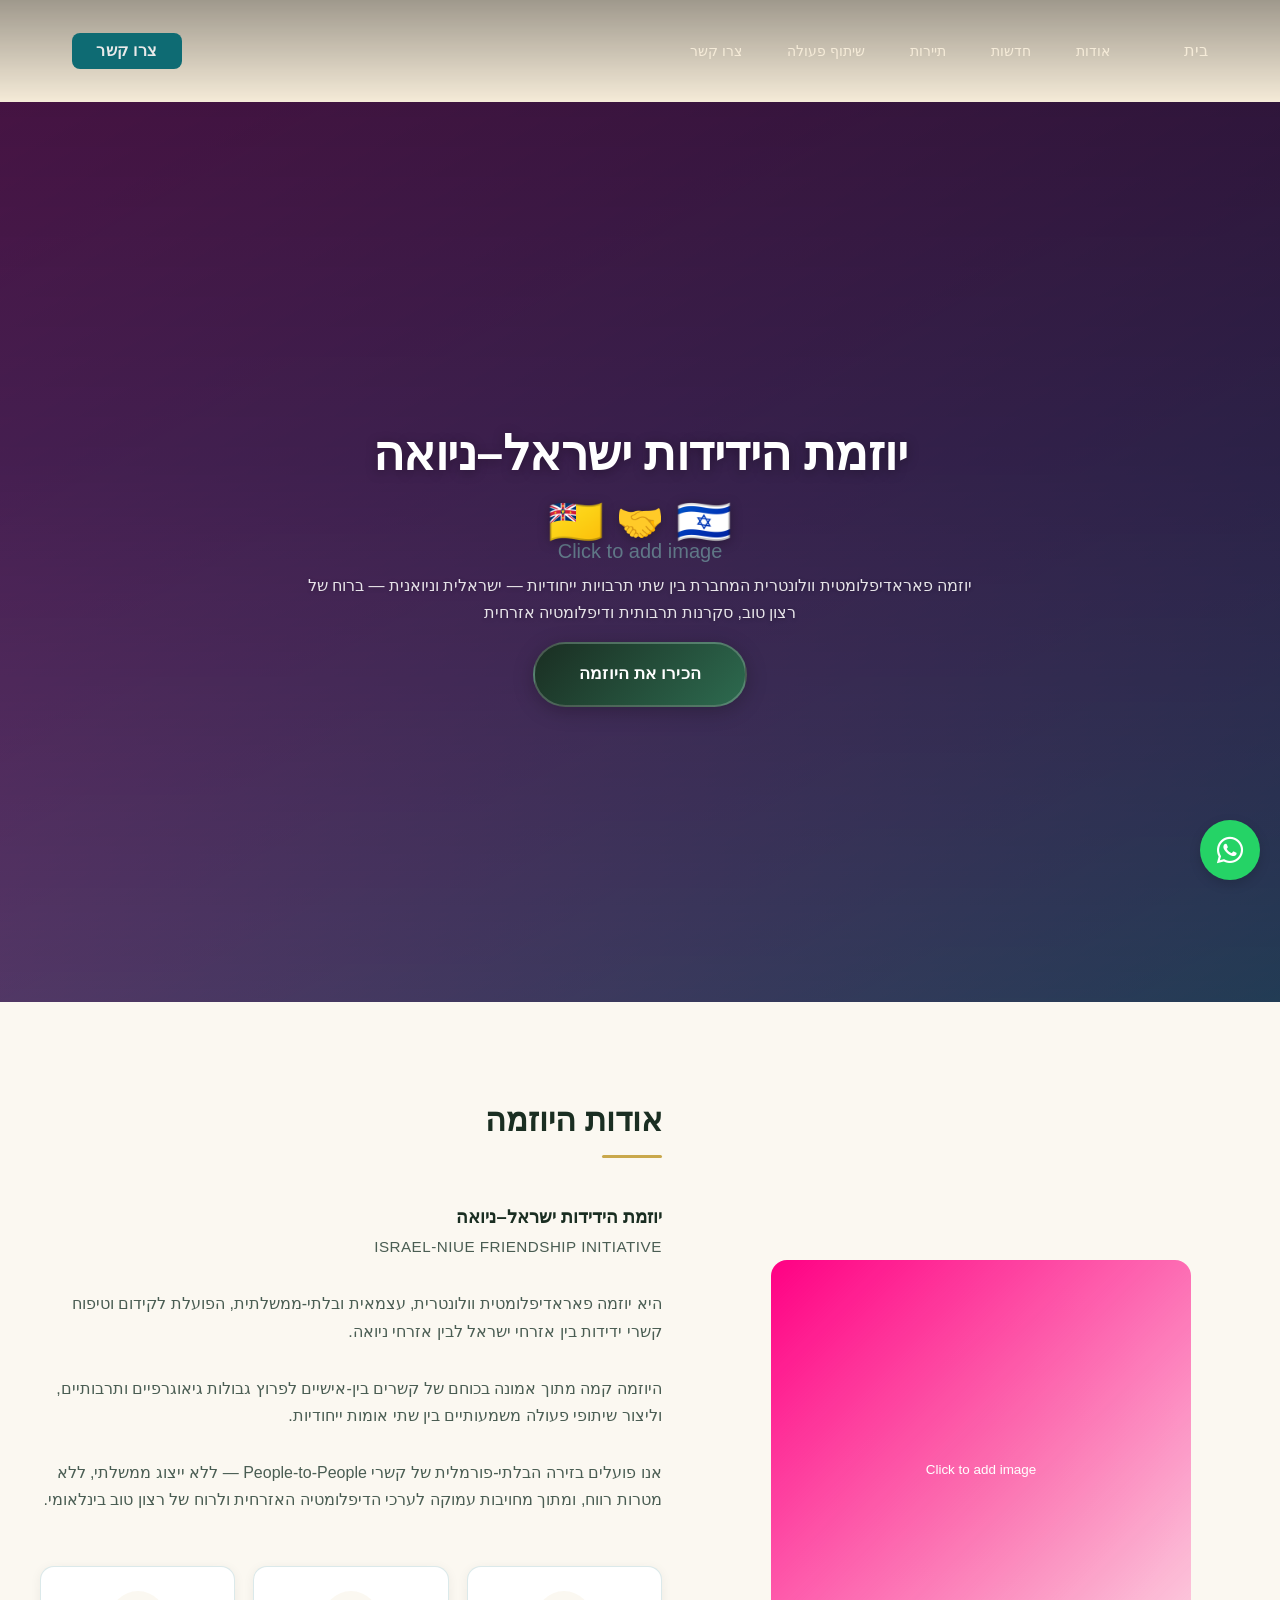
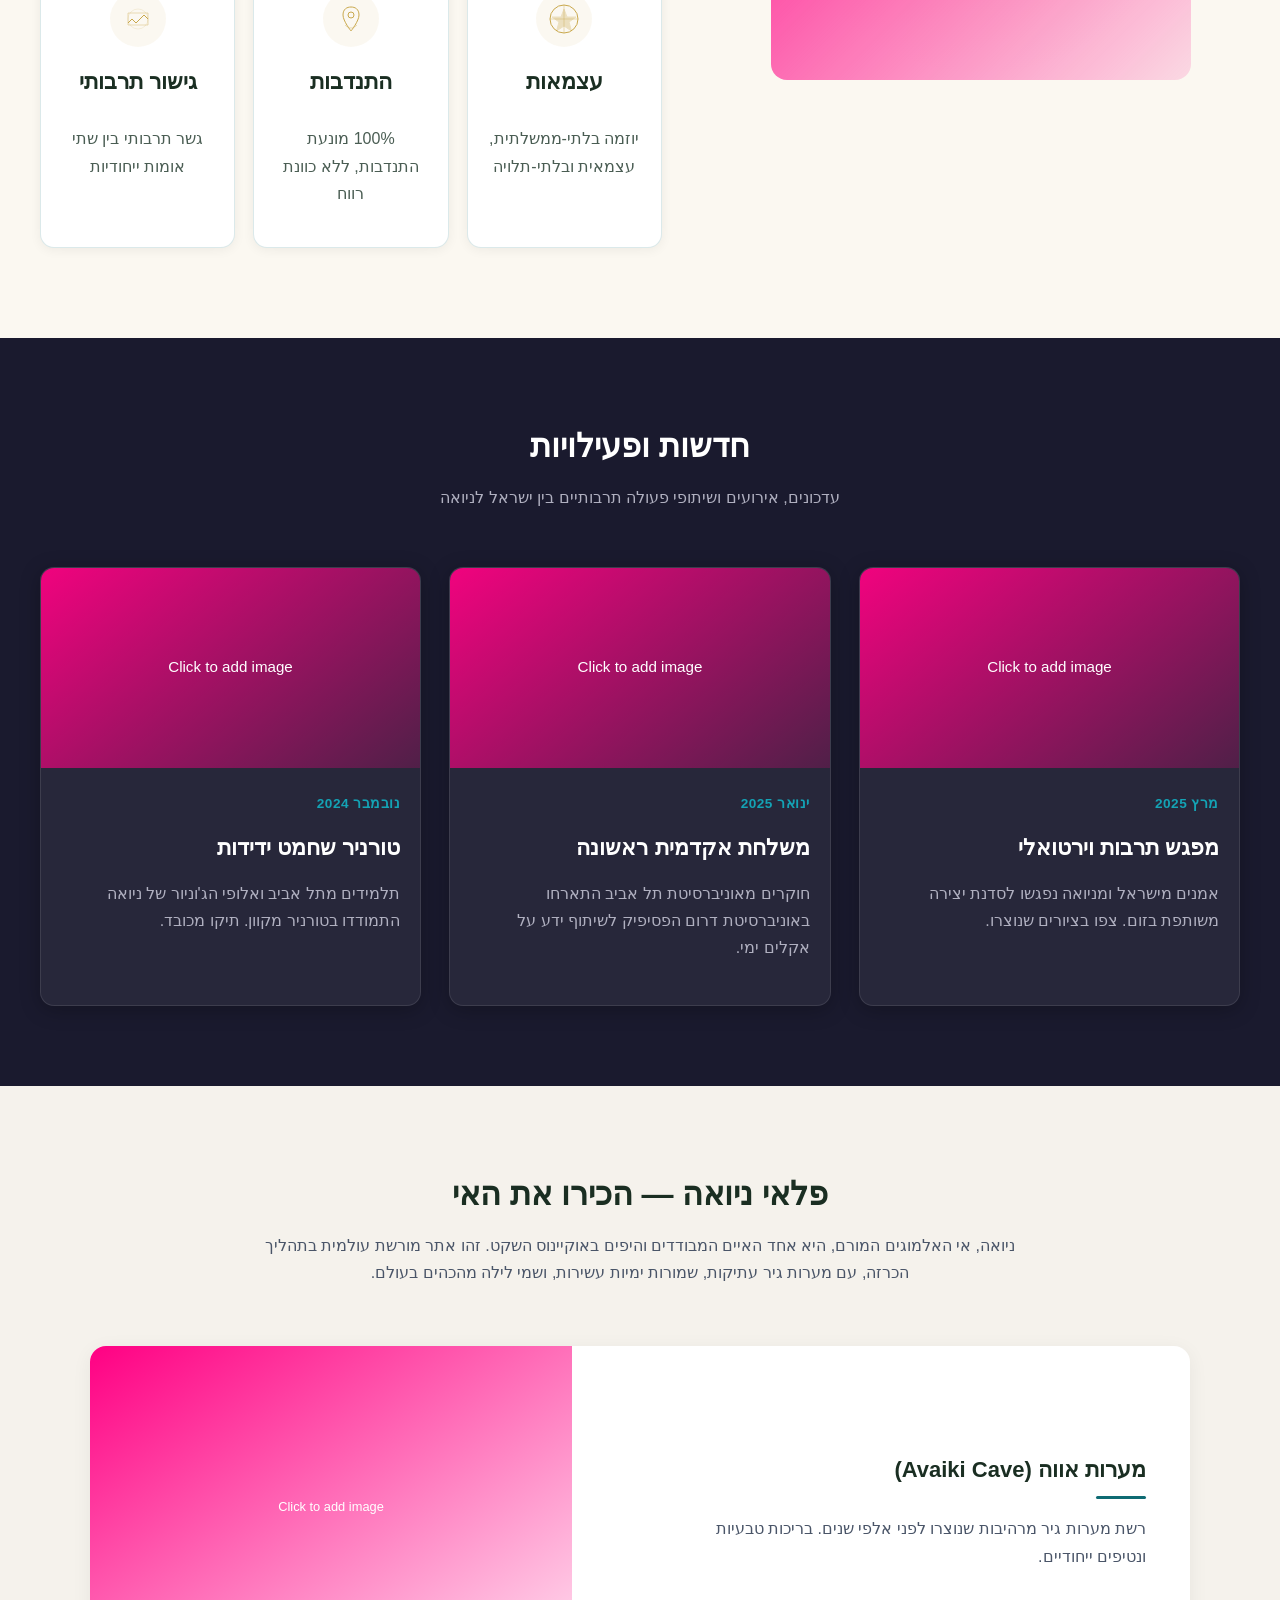
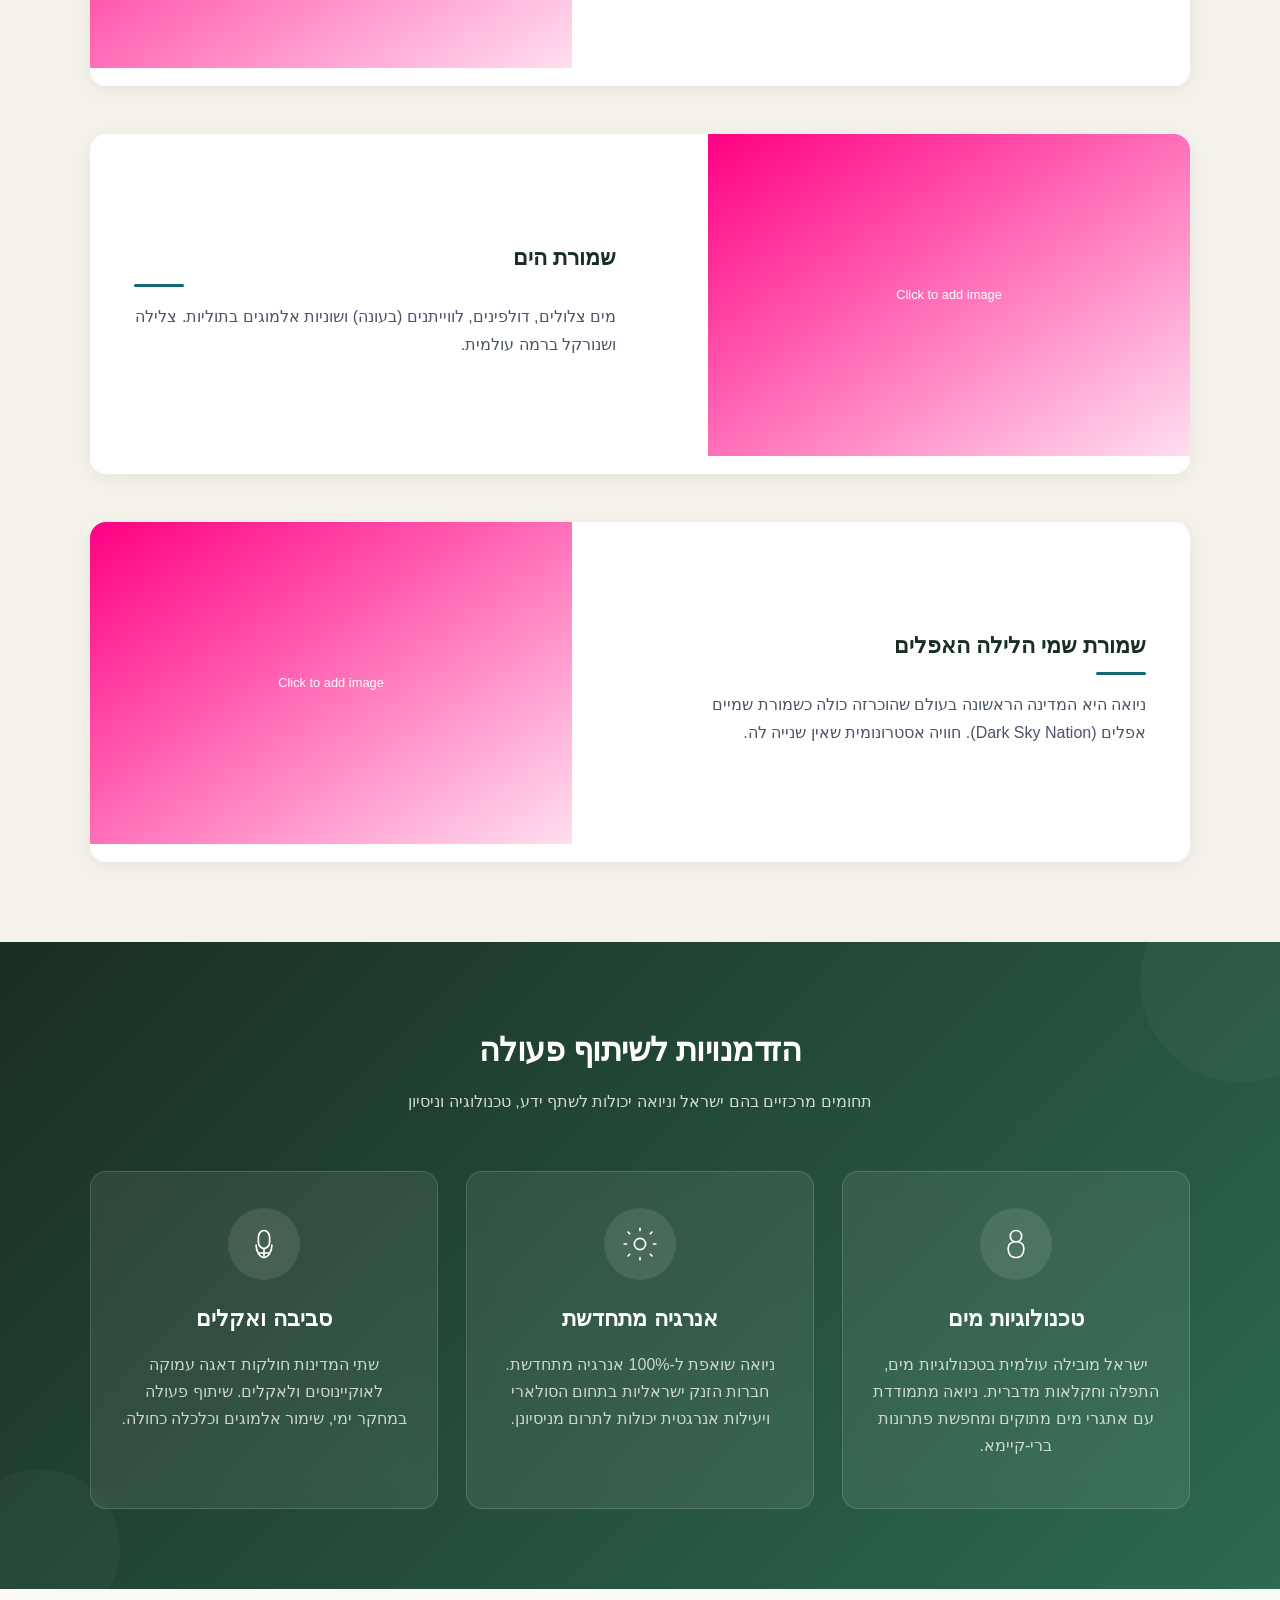
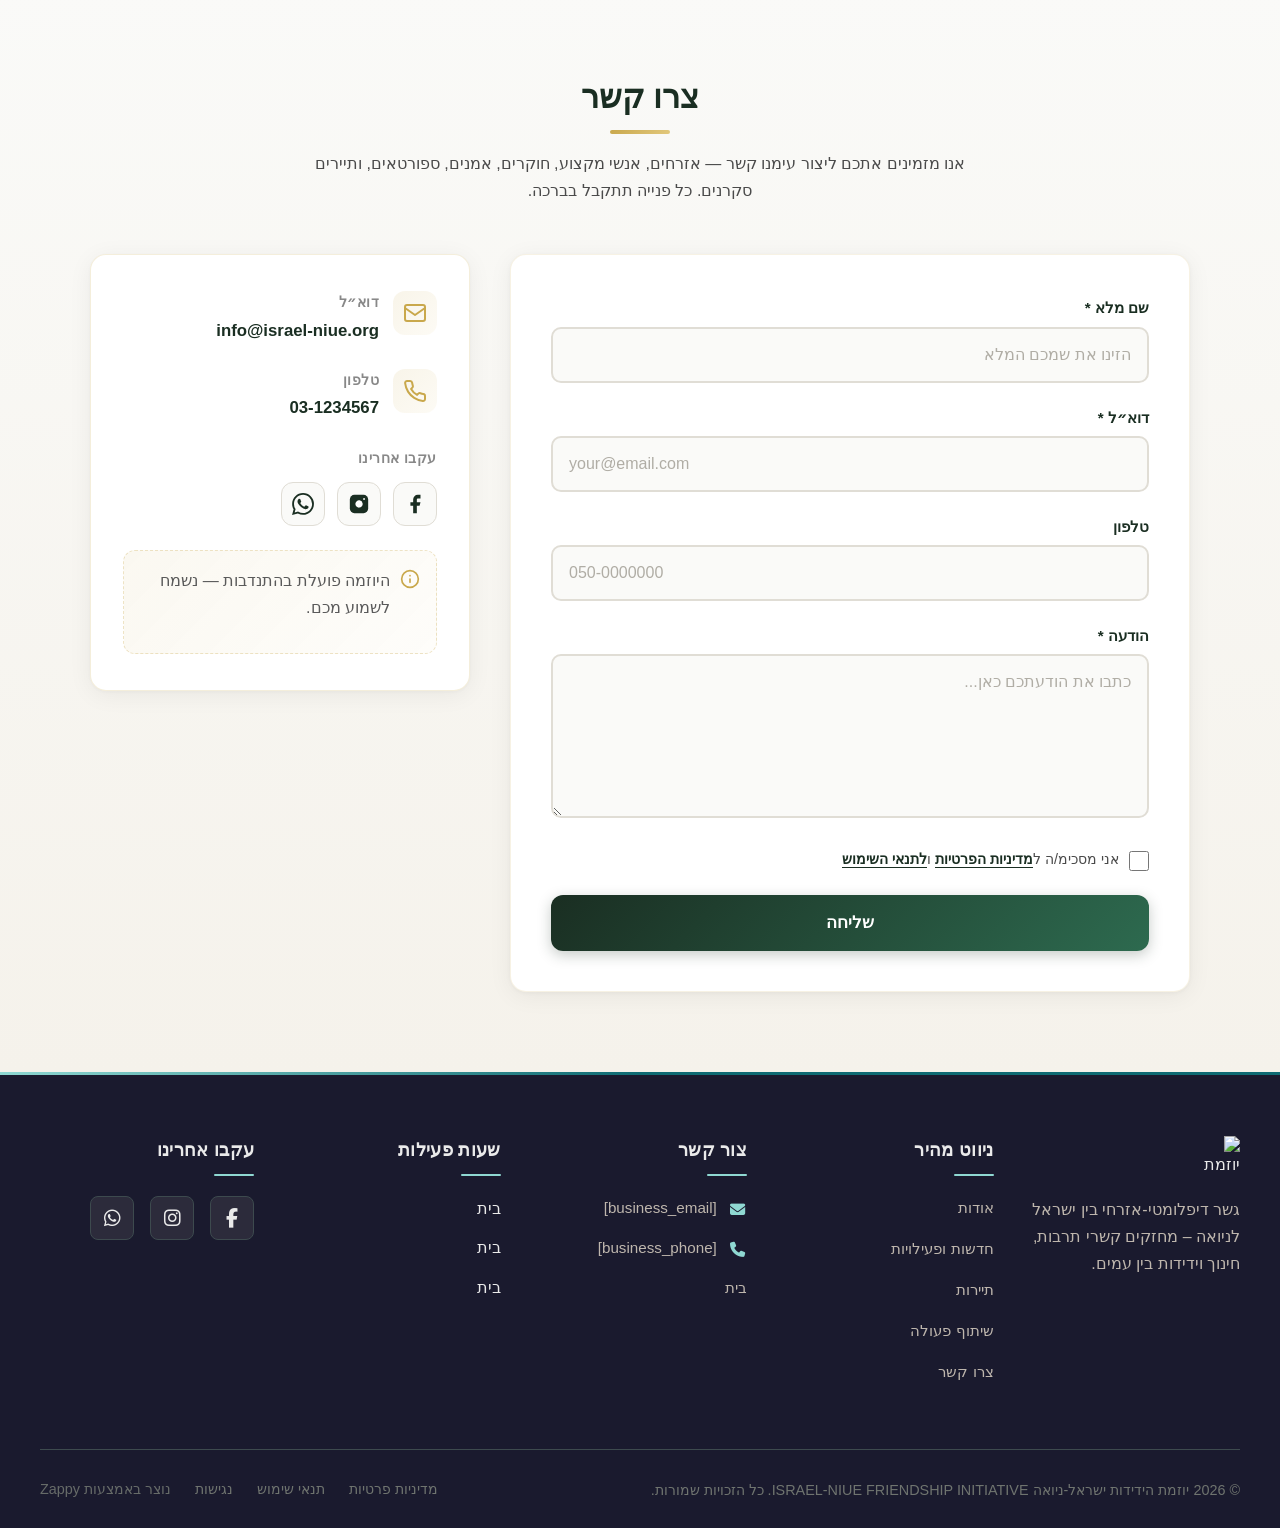
==== public/index.html @ adc6f29a "Background sync: Progressive GitHub Sync" ====
<!doctype html><html dir="rtl" lang="he"><head><meta charset="UTF-8"><meta content="width=device-width,initial-scale=1" name="viewport"><meta content="index, follow" name="robots"><title>גלו את ניואה — יוזמת הידידות ישראל-ניואה ISRAEL-NIUE FRIENDSHIP INITIATIVE</title><meta content="הצטרפו למסע דיפלומטיה אזרחית פורץ דרך בין ישראל לניואה. קידום תיירות, תרבות, מחקר ובריאות בשיתוף קהילות. בואו ליצור גשרים חדשים של רצון טוב בינלאומי." name="description"><meta content="יוזמת ידידות ישראל ניואה, ניואה, דיפלומטיה עירונית קשרי חוץ עיריות ישראל, תיירות ניואה מידע לישראלים, קשרי תרבות ישראל מדינות פסיפיק" name="keywords"><link href="/assets/favicon.ico" rel="icon" type="image/x-icon"><link href="/assets/favicon-16x16.png" rel="icon" type="image/png" sizes="16x16"><link href="/assets/favicon-32x32.png" rel="icon" type="image/png" sizes="32x32"><link href="/assets/favicon-48x48.png" rel="icon" type="image/png" sizes="48x48"><link href="/assets/favicon-192x192.png" rel="icon" type="image/png" sizes="192x192"><link href="/assets/favicon-512x512.png" rel="icon" type="image/png" sizes="512x512"><link href="/assets/apple-touch-icon.png" rel="apple-touch-icon"><script>!function(){"use strict";var t="2f32474f-686b-487b-827e-fd6b4339d1c4",e="https://api.zappy5.com/api/analytics/track",a=18e5,n=2592e6,o=!0,i=!0,r=!0;var s=function(){var e="zappy_visitor_"+t,a=null;try{if(a=localStorage.getItem(e)){var o=JSON.parse(a),i=Date.now();if(i-o.created<n)return o.lastSeen=i,localStorage.setItem(e,JSON.stringify(o)),o.id}}catch(t){console.warn("Zappy Analytics: LocalStorage not available")}var r="zv_"+Date.now()+"_"+Math.random().toString(36).substr(2,9);try{localStorage.setItem(e,JSON.stringify({id:r,created:Date.now(),lastSeen:Date.now()}))}catch(t){}return r}(),c=function(){var e="zappy_session_"+t,n=null;try{if(n=sessionStorage.getItem(e)){var o=JSON.parse(n),i=Date.now();if(i-o.timestamp<a)return o.timestamp=i,sessionStorage.setItem(e,JSON.stringify(o)),o.id}}catch(t){console.warn("Zappy Analytics: SessionStorage not available")}var r="zs_"+Date.now()+"_"+Math.random().toString(36).substr(2,9);try{sessionStorage.setItem(e,JSON.stringify({id:r,timestamp:Date.now()}))}catch(t){}return r}();function l(a,n){n=n||{};var o={website_id:t,event_type:a,page_path:window.location.pathname,referrer:document.referrer||"direct",visitor_id:s,session_id:c,metadata:n};if(navigator.sendBeacon){var i=new Blob([JSON.stringify(o)],{type:"application/json"});navigator.sendBeacon(e,i)}else fetch(e,{method:"POST",headers:{"Content-Type":"application/json"},body:JSON.stringify(o),keepalive:!0}).catch(function(t){console.warn("Zappy Analytics: Failed to track event",t)})}o&&l("pageview",{title:document.title,url:window.location.href}),i&&document.addEventListener("click",function(t){var e=t.target;if("BUTTON"===e.tagName||e.closest("button")){var a="BUTTON"===e.tagName?e:e.closest("button");l("click",{element:"button",text:a.textContent.trim().substring(0,100),id:a.id||null,class:a.className||null})}else if("A"===e.tagName||e.closest("a")){var n="A"===e.tagName?e:e.closest("a");l("navigation",{element:"link",text:n.textContent.trim().substring(0,100),href:n.href,external:n.hostname!==window.location.hostname})}},!0),r&&document.addEventListener("submit",function(t){var e=t.target;l("form_submit",{form_id:e.id||null,form_name:e.name||null,form_action:e.action||null,form_method:e.method||"GET"})},!0);var d=Date.now();window.addEventListener("beforeunload",function(){l("page_unload",{time_on_page:Math.floor((Date.now()-d)/1e3),page_path:window.location.pathname})}),window.zappyAnalytics={track:l,getVisitorId:function(){return s},getSessionId:function(){return c}}}()</script><script>!function(){"use strict";if(!window.zappyFireMarketingEvent){var t={begin_checkout:"checkout_started",purchase:"checkout_complete",add_to_cart:"add_to_cart",view_product:"view_product"},e={whatsapp_click:{ga4:"contact",meta:"Contact",gtm:"whatsapp_click",ecom:!1},phone_click:{ga4:"contact",meta:"Contact",gtm:"phone_click",ecom:!1},contact_form_submitted:{ga4:"generate_lead",meta:"Lead",gtm:"contact_form_submitted",ecom:!1},checkout_started:{ga4:"begin_checkout",meta:"InitiateCheckout",gtm:"begin_checkout",ecom:!0},checkout_complete:{ga4:"purchase",meta:"Purchase",gtm:"purchase",ecom:!0},product_inquiry:{ga4:"generate_lead",meta:"Lead",gtm:"product_inquiry",ecom:!1},add_to_cart:{ga4:"add_to_cart",meta:"AddToCart",gtm:"add_to_cart",ecom:!0},view_product:{ga4:"view_item",meta:"ViewContent",gtm:"view_item",ecom:!0}};window.zappyFireMarketingEvent=function(r,o,u){try{u=u||{};var p=t[r]||r,d=e[p];if(!d)return;if((o=o||{}).pagePath||o.page_path||(o.pagePath=a()),"checkout_complete"===p){var l=String(o.orderId||o.order_id||o.transaction_id||"");if(l&&function(t){if(!t)return!1;try{return"1"===sessionStorage.getItem(i(t))}catch(t){return!1}}(l))return;l&&function(t){if(t)try{sessionStorage.setItem(i(t),"1")}catch(t){}}(l)}if(!u.skipFirstParty)try{window.zappyAnalytics&&"function"==typeof window.zappyAnalytics.track&&window.zappyAnalytics.track(p,o)}catch(t){}try{if(window.dataLayer=window.dataLayer||[],d.ecom){var _=c(p,o),m={};_.transaction_id&&(m.transaction_id=_.transaction_id),null!=_.value&&(m.value=_.value),_.currency&&(m.currency=_.currency),_.items&&(m.items=_.items),window.dataLayer.push({event:d.gtm,ecommerce:m}),"checkout_complete"!==p&&"checkout_started"!==p||window.dataLayer.push({event:p,ecommerce:m})}else{var s={event:d.gtm};for(var h in o)Object.prototype.hasOwnProperty.call(o,h)&&(s[h]=o[h]);window.dataLayer.push(s)}}catch(t){}try{"function"==typeof window.gtag&&window.gtag("event",d.ga4,c(p,o))}catch(t){}try{"function"==typeof window.fbq&&window.fbq("track",d.meta,function(t,e){for(var r=n(e=e||{}),a=parseFloat(null!=e.value?e.value:null!=e.total?e.total:0)||0,c=String(e.currency||"USD").toUpperCase(),i=[],o=0,u=0;u<r.length;u++)r[u].item_id&&i.push(r[u].item_id),o+=r[u].quantity||1;if("checkout_complete"===t)return{value:a,currency:c,content_ids:i.length?i:void 0,content_type:"product",num_items:o||void 0,order_id:String(e.order_id||e.orderId||e.transaction_id||e.orderNumber||"")||void 0};if("checkout_started"===t)return{value:a,currency:c,content_ids:i.length?i:void 0,content_type:"product",num_items:o||parseInt(null!=e.itemCount?e.itemCount:0,10)||void 0};if("add_to_cart"===t){var p=String(e.productId||e.product_id||i[0]||"");return{value:a||(r[0]?r[0].price*r[0].quantity:0),currency:c,content_ids:p?[p]:i.length?i:void 0,content_type:"product",content_name:e.productName||e.product_name||r[0]&&r[0].item_name,num_items:parseInt(null!=e.quantity?e.quantity:o||1,10)||1}}if("view_product"===t){var d=String(e.productId||e.product_id||i[0]||"");return{value:a||parseFloat(null!=e.price?e.price:0)||0,currency:c,content_ids:d?[d]:i.length?i:void 0,content_type:"product",content_name:e.productName||e.product_name||r[0]&&r[0].item_name}}return"whatsapp_click"===t||"phone_click"===t?{content_name:"whatsapp_click"===t?"WhatsApp":"Phone",content_category:"contact"}:"contact_form_submitted"===t||"product_inquiry"===t?{content_name:"product_inquiry"===t?"Product inquiry":"Contact form",content_category:e.productName||e.product_name||void 0}:e}(p,o))}catch(t){}}catch(t){}};var r=Object.create(null);document.addEventListener("click",function(t){try{var e=t.target;if(!e)return;var r=u(e,".whatsapp-float, a.whatsapp-float, [data-zappy-whatsapp]"),n=function(t){for(var e=t;e&&e!==document;){if("A"===e.tagName)return e;e=e.parentElement}return null}(e),c=n&&n.href||"";if(r||n&&function(t){if(!t)return!1;var e=String(t).toLowerCase();return-1!==e.indexOf("wa.me/")||-1!==e.indexOf("api.whatsapp.com")||-1!==e.indexOf("whatsapp.com/send")||0===e.indexOf("whatsapp:")}(c)){if(!o("wa:"+c)){var i=r?"float":"link";window.zappyFireMarketingEvent("whatsapp_click",{source:i,href:c||null,pagePath:a()})}return}var p=u(e,".phone-header-btn, .nav-phone-btn, .call-btn, [data-zappy-phone]"),d="";if(n&&n.href&&0===String(n.href).toLowerCase().indexOf("tel:")?d=n.href:p&&p.href&&0===String(p.href).toLowerCase().indexOf("tel:")&&(d=p.href),p||d){var l="";return d&&(l=String(d).replace(/^tel:/i,"").trim()),void(o("tel:"+(l||p&&p.id||"btn"))||window.zappyFireMarketingEvent("phone_click",{source:p?"button":"link",phone:l||null,href:d||null,pagePath:a()}))}}catch(t){}},!0)}function a(){try{if(window.ZAPPY_CONFIG&&window.ZAPPY_CONFIG.currentPagePath)return window.ZAPPY_CONFIG.currentPagePath}catch(t){}try{return window.location.pathname||"/"}catch(t){return"/"}}function n(t){var e=(t=t||{}).items||t.cartItems||t.cart_items||t.lineItems||[];Array.isArray(e)||(e=[]);for(var r=[],a=0;a<e.length;a++){var n=e[a];if(n&&"object"==typeof n){var c=String(n.item_id||n.productId||n.product_id||n.id||"").trim(),i=String(n.item_name||n.productName||n.product_name||n.name||"").trim(),o=parseFloat(null!=n.price?n.price:null!=n.unitPrice?n.unitPrice:0)||0,u=Math.max(1,parseInt(null!=n.quantity?n.quantity:null!=n.qty?n.qty:1,10)||1);(c||i)&&r.push({item_id:c||i,item_name:i||c,price:o,quantity:u})}}return r}function c(t,e){var r=n(e=e||{}),c=parseFloat(null!=e.value?e.value:null!=e.total?e.total:0)||0,i=String(e.currency||"USD").toUpperCase();if("checkout_complete"===t)return{transaction_id:String(e.transaction_id||e.orderId||e.order_id||e.orderNumber||"")||void 0,value:c,currency:i,items:r};if("checkout_started"===t)return{value:c,currency:i,items:r};if("add_to_cart"===t){var o=r.length?r:[{item_id:String(e.productId||e.product_id||""),item_name:String(e.productName||e.product_name||""),price:parseFloat(null!=e.value?e.value:null!=e.price?e.price:0)||0,quantity:parseInt(null!=e.quantity?e.quantity:1,10)||1}].filter(function(t){return t.item_id||t.item_name});return{value:c||(o[0]?o[0].price*o[0].quantity:0),currency:i,items:o}}if("view_product"===t){var u=r.length?r:[{item_id:String(e.productId||e.product_id||""),item_name:String(e.productName||e.product_name||""),price:parseFloat(null!=e.price?e.price:null!=e.value?e.value:0)||0,quantity:1}].filter(function(t){return t.item_id||t.item_name});return{currency:i,value:c||(u[0]?u[0].price:0),items:u}}return"whatsapp_click"===t||"phone_click"===t?{method:"whatsapp_click"===t?"whatsapp":"phone",page_path:e.pagePath||a()}:"contact_form_submitted"===t||"product_inquiry"===t?{page_path:e.pagePath||a()}:e}function i(t){return"zappy_purchase_fired_"+String(t||"")}function o(t){var e=Date.now();return!!(r[t]&&e-r[t]<800)||(r[t]=e,!1)}function u(t,e){return t&&t.closest?t.closest(e):null}}()</script><meta content="גלו את ניואה — יוזמת הידידות ישראל-ניואה ISRAEL-NIUE FRIENDSHIP INITIATIVE" property="og:title"><meta content="הצטרפו למסע דיפלומטיה אזרחית פורץ דרך בין ישראל לניואה. קידום תיירות, תרבות, מחקר ובריאות בשיתוף קהילות. בואו ליצור גשרים חדשים של רצון טוב בינלאומי." property="og:description"><meta content="summary_large_image" name="twitter:card"><meta content="גלו את ניואה — יוזמת הידידות ישראל-ניואה ISRAEL-NIUE FRIENDSHIP INITIATIVE" name="twitter:title"><meta content="הצטרפו למסע דיפלומטיה אזרחית פורץ דרך בין ישראל לניואה. קידום תיירות, תרבות, מחקר ובריאות בשיתוף קהילות. בואו ליצור גשרים חדשים של רצון טוב בינלאומי." name="twitter:description"><meta content="website" property="og:type"><meta content="he_IL" property="og:locale"><style>.skip-link{position:absolute;top:0;left:0;transform:translateY(-200%);padding:12px 18px;background:var(--bg-dark,#1a1a1a);color:var(--text-light,#fff);font-weight:600;border-radius:0 0 8px 0;z-index:10000}.skip-link:focus{transform:none;outline:2px solid var(--ring,#fff);outline-offset:2px}:focus-visible{outline:2px solid var(--ring,currentColor);outline-offset:3px}</style><link href="/assets/favicon.ico" rel="icon" type="image/x-icon"><link href="/assets/favicon-16x16.png" rel="icon" type="image/png" sizes="16x16"><link href="/assets/favicon-32x32.png" rel="icon" type="image/png" sizes="32x32"><link href="/assets/favicon-48x48.png" rel="icon" type="image/png" sizes="48x48"><link href="/assets/favicon-192x192.png" rel="icon" type="image/png" sizes="192x192"><link href="/assets/favicon-512x512.png" rel="icon" type="image/png" sizes="512x512"><link href="/assets/apple-touch-icon.png" rel="apple-touch-icon"><link href="https://cdn.jsdelivr.net/npm/vanilla-cookieconsent@3/dist/cookieconsent.css" rel="stylesheet"><style id="zappy-critical-above-fold-css">html{box-sizing:border-box;-webkit-text-size-adjust:100%}*,::after,::before{box-sizing:inherit}body{margin:0;min-width:320px;overflow-x:clip}img,svg,video{max-width:100%;height:auto}main{display:block}.container{width:min(100% - 32px,1200px);margin-inline:auto}.navbar,header .navbar,header[role=banner],nav.navbar{position:relative;z-index:1000;width:100%}.nav-container,.navbar .container{display:flex;align-items:center;justify-content:space-between;min-height:64px}.logo,.logo-link img{display:block;width:35px;height:35px;object-fit:contain}#navMenu,.nav-menu{list-style:none;margin:0;padding:0}#navMenu a,.nav-menu a,.navbar .nav-links a,.navbar a{color:inherit;text-decoration:none}#navMenu .sub-menu,.nav-menu .sub-menu,.navbar .sub-menu{display:none}.fa,.fa-brands,.fa-regular,.fa-solid,.fab,.far,.fas{display:inline-block;min-width:1em;text-align:center}html:not(#zappy-noop) .navbar:has(.nav-ecommerce-icons)>.phone-header-btn,html:not(#zappy-noop)[data-zappy-site-type=ecommerce] .phone-header-btn{display:none!important;visibility:hidden!important;width:0!important;height:0!important;pointer-events:none!important}.zappy-preview-empty-store-cta{display:none!important;visibility:hidden!important;height:0!important;max-height:0!important;overflow:hidden!important;margin:0!important;padding:0!important;border:0!important;box-shadow:none!important}.zappy-catalog-menu{background:var(--surface-color,var(--surface,linear-gradient(135deg,#f8f9fa 0,#fff 100%)));border-bottom:1px solid var(--border-color,#e5e7eb);padding:0;position:sticky;top:0;z-index:90}.zappy-catalog-menu.rtl,.zappy-catalog-menu[dir=rtl]{direction:rtl}.zappy-catalog-menu.ltr,.zappy-catalog-menu[dir=ltr]{direction:ltr}.catalog-menu-container{max-width:1440px;margin:0 auto;display:flex;align-items:center;gap:8px;padding:10px 24px;overflow:visible}.catalog-menu-categories,.catalog-menu-list{display:flex;align-items:center;gap:4px;flex-wrap:wrap;margin:0;padding:0;list-style:none}.catalog-menu-item{display:inline-flex;align-items:center;padding:8px 16px;font-size:14px;font-weight:500;color:var(--text-color,var(--text,#374151));text-decoration:none;border-radius:20px;white-space:nowrap}.catalog-menu-all{background:var(--primary-color,var(--primary,#111));color:var(--text-light,#fff)!important}.catalog-menu-parent{position:relative;display:inline-flex;align-items:center}.catalog-menu-trigger{display:inline-flex;align-items:center;gap:6px}.catalog-menu-chevron{flex-shrink:0}.catalog-menu-parent>.sub-menu{display:none!important;visibility:hidden!important;opacity:0!important;pointer-events:none!important}.hero-section,.index-hero-section,section[class*=hero]{position:relative;overflow:hidden}.hero-section,.index-hero-section{min-height:560px}section[data-hero-type*=fullscreen]{min-height:100vh}.hero-bg-image,.hero-bg-wrapper,section[class*=hero] [class*=hero-bg]{position:absolute;inset:0;width:100%;height:100%}.hero-bg-image img,.hero-bg-wrapper img,section[class*=hero] [data-hero-bg],section[class*=hero] img[data-hero-background=true]{width:100%!important;height:100%!important;object-fit:cover!important;display:block}.hero-content,section[class*=hero] .container{position:relative;z-index:2}@media(max-width:768px){:root{--header-height:72px;--total-header-height:72px;--zappy-mobile-menu-top:72px}html[data-zappy-site-type=ecommerce] body{padding-top:var(--total-header-height,72px)}html[data-zappy-site-type=ecommerce] body>.navbar:not(.zappy-catalog-menu),html[data-zappy-site-type=ecommerce] body>nav.navbar{position:fixed!important;top:0;left:0;right:0;z-index:100000;width:100%;margin-bottom:0}.zappy-catalog-menu{position:fixed;top:var(--header-height,72px);left:0;right:0;z-index:99999}.nav-container,.navbar .container{min-height:60px}#navMenu,.nav-menu{max-width:100vw;overflow-x:hidden}.hero-section,.index-hero-section,section[class*=hero],section[data-hero-type*=fullscreen]{min-height:100svh}.hero-bg-image,.hero-bg-wrapper,.hero-scrim{min-height:100svh}}:root{--zappy-header-stack-height:calc(var(--zappy-announcement-height, 40px) + var(--header-height, 72px))}body:has(.zappy-announcement-bar) .navbar:not(.zappy-catalog-menu):not(.mobile-search-panel),body:has(.zappy-announcement-bar) header.navbar,body:has(.zappy-announcement-bar) nav.navbar:not(.zappy-catalog-menu){top:var(--zappy-announcement-height,40px)!important}body:has(.zappy-announcement-bar) .index-hero-section,body:has(.zappy-announcement-bar) main>section[class*=hero]:first-of-type,body:has(.zappy-announcement-bar) section[data-hero-type^=fullscreen]{margin-top:calc(-1 * var(--zappy-header-stack-height))!important;padding-top:calc(var(--zappy-header-stack-height))!important}[data-zappy-content-align]{display:flex!important;flex-direction:column!important}[data-zappy-content-align^=top-]{justify-content:flex-start!important}[data-zappy-content-align^=center-],[data-zappy-content-align^=lower-],[data-zappy-content-align^=upper-]{justify-content:center!important}[data-zappy-content-align^=bottom-]{justify-content:flex-end!important}[data-zappy-content-align$="-left"],[data-zappy-content-align$="-mid-left"]{align-items:flex-start!important;text-align:start!important}[data-zappy-content-align$="-center"]{align-items:center!important;text-align:center!important}[data-zappy-content-align$="-mid-right"],[data-zappy-content-align$="-right"]{align-items:flex-end!important;text-align:end!important}[data-zappy-content-align] [data-zappy-align-target]{margin-left:auto;margin-right:auto}[data-zappy-content-align$="-center"] [data-zappy-align-target],[data-zappy-content-align$="-center"] [data-zappy-align-target]>*{text-align:center!important}</style><link href="/styles.css" rel="stylesheet"><script>window.ZAPPY_WEBSITE_ID="2f32474f-686b-487b-827e-fd6b4339d1c4",window.ZAPPY_API_BASE="https://api.zappy5.com"</script><style id="zappy-dropdown-submenu-styles">#navMenu li:has(.sub-menu),.nav-menu li:has(.sub-menu),.navbar li:has(.sub-menu),nav li:has(.sub-menu){position:relative}#navMenu .sub-menu,.nav-menu .sub-menu,.navbar .sub-menu,nav .sub-menu{display:block!important;position:absolute!important;top:100%;left:0;min-width:220px;border-radius:8px;box-shadow:0 8px 25px rgba(0,0,0,.15);padding:8px 0;opacity:0;visibility:hidden;transform:translateY(10px);transition:all .3s ease;z-index:1000;list-style:none;pointer-events:none}#navMenu li:hover>.sub-menu,.nav-menu li:hover>.sub-menu,.navbar li:hover>.sub-menu,nav li:hover>.sub-menu{opacity:1!important;visibility:visible!important;transform:translateY(0)!important;pointer-events:auto!important}.sub-menu li{list-style:none;margin:0;padding:0}.sub-menu a{display:block!important;padding:10px 16px!important;color:var(--text-dark,#333)!important;font-weight:500;text-decoration:none;white-space:nowrap;transition:background-color .2s}.sub-menu .zappy-nav-child>a{padding-left:28px!important;font-size:.9em!important;opacity:.85!important}[dir=rtl] .sub-menu .zappy-nav-child>a,html[lang=ar] .sub-menu .zappy-nav-child>a,html[lang=he] .sub-menu .zappy-nav-child>a{padding-left:10px!important;padding-right:28px!important}.sub-menu .zappy-nav-parent>a{font-weight:600!important}.sub-menu a:hover{background-color:#f5f5f5}[dir=rtl] .nav-menu .sub-menu,[dir=rtl] .navbar .sub-menu,[dir=rtl] nav .sub-menu,html[lang=ar] .nav-menu .sub-menu,html[lang=ar] .navbar .sub-menu,html[lang=ar] nav .sub-menu,html[lang=he] .nav-menu .sub-menu,html[lang=he] .navbar .sub-menu,html[lang=he] nav .sub-menu{left:auto!important;right:0!important}.sub-menu:empty,.sub-menu:not(:has(li)):not(:has(> a)),.sub-menu:not(:has(li:not(.zappy-hidden-menu-item))):not(:has(> a)){display:none!important;opacity:0!important;visibility:hidden!important;pointer-events:none!important}li:has(.menu-group-title):hover>.sub-menu{opacity:1!important;visibility:visible!important;transform:translateY(0)!important;pointer-events:auto!important}#navMenu>li>.menu-group-title,.nav-menu>li>.menu-group-title{display:inline-block;padding:.5rem 1rem;cursor:default;user-select:none}@media (max-width:768px){#navMenu .sub-menu,.nav-menu .sub-menu,.navbar .sub-menu,nav .sub-menu{position:static!important;transform:none!important;box-shadow:none!important;background:0 0!important;max-height:0;overflow:hidden;opacity:0;visibility:hidden;transition:max-height .3s ease,opacity .3s ease;padding:0!important;border-radius:0!important}#navMenu .sub-menu.mobile-expanded,.nav-menu .sub-menu.mobile-expanded,.navbar .sub-menu.mobile-expanded{max-height:none!important;overflow-y:visible!important;opacity:1!important;visibility:visible!important;padding:8px 0 8px 16px!important}[dir=rtl] .sub-menu.mobile-expanded,html[lang=he] .sub-menu.mobile-expanded{padding:8px 16px 8px 0!important}#navMenu li:hover>.sub-menu,.nav-menu li:hover>.sub-menu,.navbar li:hover>.sub-menu,nav li:hover>.sub-menu{opacity:0;visibility:hidden;pointer-events:none}#navMenu li>.sub-menu.mobile-expanded,.nav-menu li>.sub-menu.mobile-expanded,.navbar li>.sub-menu.mobile-expanded,nav li>.sub-menu.mobile-expanded{opacity:1!important;visibility:visible!important;pointer-events:auto!important}#navMenu li:has(.sub-menu),.nav-menu li:has(.sub-menu),.navbar li:has(.sub-menu),nav li:has(.sub-menu){display:flex!important;flex-wrap:wrap!important;align-items:center!important;position:relative!important;min-height:44px!important}#navMenu li:has(.sub-menu)>a,.nav-menu li:has(.sub-menu)>a,.navbar li:has(.sub-menu)>a,nav li:has(.sub-menu)>a{flex:1!important;min-width:0!important}#navMenu li:has(.sub-menu)>.menu-group-title,.nav-menu li:has(.sub-menu)>.menu-group-title,.navbar li:has(.sub-menu)>.menu-group-title,nav li:has(.sub-menu)>.menu-group-title{flex:1!important;min-width:0!important;display:flex!important;align-items:center!important;padding:12px 16px!important;min-height:44px!important;line-height:1.4!important;font-weight:600!important;box-sizing:border-box!important}#navMenu li:has(.sub-menu)>.sub-menu,.nav-menu li:has(.sub-menu)>.sub-menu,.navbar li:has(.sub-menu)>.sub-menu,nav li:has(.sub-menu)>.sub-menu{flex-basis:100%!important;width:100%!important}#navMenu li:has(.sub-menu)>a [class*=arrow],#navMenu li:has(.sub-menu)>a [class*=chevron],.nav-menu li:has(.sub-menu)>a .fa-angle-down,.nav-menu li:has(.sub-menu)>a .fa-chevron-down,.nav-menu li:has(.sub-menu)>a [class*=arrow],.nav-menu li:has(.sub-menu)>a [class*=chevron],nav li:has(.sub-menu)>a [class*=arrow],nav li:has(.sub-menu)>a [class*=chevron]{display:none!important;visibility:hidden!important}.mobile-submenu-toggle{display:flex!important;align-items:center!important;justify-content:center!important;width:44px!important;height:auto!important;background:0 0!important;border:none!important;cursor:pointer!important;color:var(--text-light)!important;position:static!important;flex-shrink:0!important;align-self:stretch!important;z-index:2!important;padding:0!important;margin:0!important}.mobile-submenu-toggle::after{content:''!important;width:0!important;height:0!important;border-left:6px solid transparent!important;border-right:6px solid transparent!important;border-top:7px solid currentColor!important;transition:transform .3s ease!important}.mobile-submenu-toggle.expanded::after{transform:rotate(180deg)!important}.sub-menu a{padding:10px 0!important;display:block!important;color:var(--text-light)!important;white-space:normal!important}.sub-menu .zappy-nav-child>a{padding-left:28px!important;font-size:.9em!important;opacity:.85!important}[dir=rtl] .sub-menu .zappy-nav-child>a,html[lang=ar] .sub-menu .zappy-nav-child>a,html[lang=he] .sub-menu .zappy-nav-child>a{padding-left:0!important;padding-right:28px!important}.sub-menu .zappy-nav-parent>a{font-weight:600!important}#navMenu.active,.nav-menu.active{max-width:100vw!important;overflow-x:hidden!important;box-sizing:border-box!important}.navbar .sub-menu li a,.zappy-products-dropdown .sub-menu a,nav.navbar .sub-menu li a{color:var(--text-light)!important}}@media (min-width:769px){.mobile-submenu-toggle{display:none!important}}</style><style id="zappy-widget-visibility">html[dir=rtl] .whatsapp-float{right:20px!important;left:auto!important}html:not([dir]) .whatsapp-float,html[dir=ltr] .whatsapp-float{left:20px!important;right:auto!important}html[dir=rtl] #mic-access-tool-general-button,html[dir=rtl] #mic-init-access-tool #mic-access-tool-general-button,html[dir=rtl] #mic-init-access-tool .mic-access-tool-general-button,html[dir=rtl] ._access-icon,html[dir=rtl] .mic-access-tool-general-button{left:20px!important;right:auto!important}html:not([dir]) #mic-access-tool-general-button,html:not([dir]) #mic-init-access-tool #mic-access-tool-general-button,html:not([dir]) #mic-init-access-tool .mic-access-tool-general-button,html:not([dir]) ._access-icon,html:not([dir]) .mic-access-tool-general-button,html[dir=ltr] #mic-access-tool-general-button,html[dir=ltr] #mic-init-access-tool #mic-access-tool-general-button,html[dir=ltr] #mic-init-access-tool .mic-access-tool-general-button,html[dir=ltr] ._access-icon,html[dir=ltr] .mic-access-tool-general-button{right:20px!important;left:auto!important}@media (max-width:768px){.whatsapp-float{display:flex!important}}@media (min-width:769px){.whatsapp-float{display:flex!important}}@media (max-width:768px){#mic-access-tool-general-button,#mic-init-access-tool #mic-access-tool-general-button,#mic-init-access-tool .mic-access-tool-general-button,._access-icon,.mic-access-tool-general-button{display:flex!important;visibility:visible!important;opacity:1!important;pointer-events:auto!important}#mic-access-tool-box.opened-mic-access-tool,#mic-init-access-tool #mic-access-tool-box.opened-mic-access-tool,.mic-access-tool-box.opened-mic-access-tool{visibility:visible!important;opacity:1!important;pointer-events:auto!important}}@media (min-width:769px){#mic-access-tool-general-button,#mic-init-access-tool #mic-access-tool-general-button,#mic-init-access-tool .mic-access-tool-general-button,._access-icon,.mic-access-tool-general-button{display:flex!important;visibility:visible!important;opacity:1!important;pointer-events:auto!important}#mic-access-tool-box.opened-mic-access-tool,#mic-init-access-tool #mic-access-tool-box.opened-mic-access-tool,.mic-access-tool-box.opened-mic-access-tool{visibility:visible!important;opacity:1!important;pointer-events:auto!important}}</style></head><body><a href="#main" class="skip-link">דלג לתוכן הראשי</a><nav class="navbar" dir="rtl"><button class="mobile-toggle" aria-label="Menu" id="mobileToggle"><svg fill="none" viewBox="0 0 24 24" height="24" width="24" class="hamburger-icon" style="display:block !important"><path d="M3 12h18M3 6h18M3 18h18" stroke-width="2" stroke="currentColor" stroke-linecap="round"></path></svg> <svg fill="none" viewBox="0 0 24 24" height="24" width="24" class="close-icon" style="display:none !important"><path d="M18 6L6 18M6 6l12 12" stroke-width="2" stroke="currentColor" stroke-linecap="round"></path></svg></button> <button class="phone-header-btn" aria-label="Call" data-phone="[business_phone]"><svg fill="currentColor" viewBox="0 0 24 24" height="20" width="20"><path d="M22 16.92v3a2 2 0 0 1-2.18 2 19.79 19.79 0 0 1-8.63-3.07 19.5 19.5 0 0 1-6-6 19.79 19.79 0 0 1-3.07-8.67A2 2 0 0 1 4.11 2h3a2 2 0 0 1 2 1.72 12.84 12.84 0 0 0 .7 2.81 2 2 0 0 1-.45 2.11L8.09 9.91a16 16 0 0 0 6 6l1.27-1.27a2 2 0 0 1 2.11-.45 12.84 12.84 0 0 0 2.81.7A2 2 0 0 1 22 16.92z"></path></svg></button><div class="nav-container"><div class="nav-right-group"><div class="nav-brand"><a href="/" class="logo-link">בית</a></div><ul class="nav-menu" id="navMenu"><li><a href="#about">אודות</a></li><li><a href="#news">חדשות</a></li><li><a href="#tourism">תיירות</a></li><li><a href="#business">שיתוף פעולה</a></li><li><a href="#contact">צרו קשר</a></li></ul></div><div class="nav-cta-container"><a href="#contact" class="nav-cta-btn">צרו קשר</a></div></div></nav><script>window.addEventListener("load",function(){const e=document.querySelector(".navbar, nav, header");if(!e)return void console.log("[Navbar] Navbar element not found");let t=document.getElementById("mobileToggle")||document.querySelector(".mobile-toggle")||document.querySelector(".hamburger")||document.querySelector(".hamburger-menu")||document.querySelector(".menu-toggle")||document.querySelector(".burger-menu")||document.querySelector('[aria-label="Menu"]')||document.querySelector('[aria-label="תפריט"]');const o=document.querySelector(".phone-header-btn"),n=window.getComputedStyle(e);let r=n.backgroundColor;if(console.log("[Navbar] Initial navbar background:",r),"transparent"===r||"rgba(0, 0, 0, 0)"===r||r.startsWith("rgba")&&r.includes(", 0)")){const e=n.backgroundImage;if(e&&"none"!==e)console.log("[Navbar] Navbar has background image/gradient, using dark text"),r="rgb(240, 240, 240)";else{const e=window.getComputedStyle(document.body).backgroundColor;console.log("[Navbar] Navbar transparent, using body background:",e),r=e}}const a=r.match(/\d+/g);if(a&&a.length>=3){const e=(.299*parseInt(a[0])+.587*parseInt(a[1])+.114*parseInt(a[2]))/255;console.log("[Navbar] Mobile button colors preserved from Claude CSS (luminance:",e.toFixed(2)+")");const n=document.createElement("style");n.id="zappy-mobile-nav-fix";document.documentElement.lang;document.documentElement.dir,n.textContent='\n        /* Hide mobile buttons on desktop, show only on mobile */\n        @media (min-width: 769px) {\n          .mobile-toggle,\n          .phone-header-btn {\n            display: none !important;\n          }\n        }\n        \n        /* Show and position mobile buttons correctly on mobile */\n        @media (max-width: 768px) {\n          .navbar,\n          nav.navbar {\n            min-height: 70px !important;\n          }\n\n          .mobile-toggle,\n          .phone-header-btn {\n            position: absolute !important;\n            top: 0 !important;\n            bottom: 0 !important;\n            margin-top: auto !important;\n            margin-bottom: auto !important;\n            transform: none !important;\n            z-index: 1001 !important;\n            display: flex !important;\n            align-items: center !important;\n            justify-content: center !important;\n            width: 36px !important;\n            height: 36px !important;\n            border-radius: 50% !important;\n            border: none !important;\n            cursor: pointer !important;\n            padding: 6px !important;\n            background: none !important;\n            color: var(--nav-text, var(--text-light)) !important;\n            touch-action: manipulation !important;\n            -webkit-tap-highlight-color: transparent !important;\n          }\n\n          html[data-zappy-site-type="ecommerce"] .phone-header-btn,\n          body[data-zappy-site-type="ecommerce"] .phone-header-btn,\n          html[data-zappy-site-type="ecommerce"] header .phone-header-btn,\n          html[data-zappy-site-type="ecommerce"] nav .phone-header-btn {\n            display: none !important;\n            visibility: hidden !important;\n            width: 0 !important;\n            height: 0 !important;\n            min-width: 0 !important;\n            overflow: hidden !important;\n          }\n          \n          /* LTR positioning (default): hamburger LEFT, phone RIGHT */\n          html:not([dir="rtl"]):not([lang="he"]):not([lang="ar"]) .mobile-toggle,\n          html[dir="ltr"] .mobile-toggle {\n            left: 12px !important;\n            right: auto !important;\n          }\n          html:not([dir="rtl"]):not([lang="he"]):not([lang="ar"]) .phone-header-btn,\n          html[dir="ltr"] .phone-header-btn {\n            right: 12px !important;\n            left: auto !important;\n          }\n          \n          /* RTL positioning: hamburger RIGHT, phone LEFT */\n          html[dir="rtl"] .mobile-toggle,\n          html[lang="he"] .mobile-toggle,\n          html[lang="ar"] .mobile-toggle {\n            right: 12px !important;\n            left: auto !important;\n          }\n          html[dir="rtl"] .phone-header-btn,\n          html[lang="he"] .phone-header-btn,\n          html[lang="ar"] .phone-header-btn {\n            left: 12px !important;\n            right: auto !important;\n          }\n          \n          /* CRITICAL: Ensure nav-container has min-height on mobile */\n          /* All children are positioned absolutely/fixed on mobile, so height:auto collapses to 0 */\n          .nav-container {\n            min-height: 70px !important;\n            position: relative !important;\n          }\n          \n          /* Ensure SVG icons are properly sized and inherit color */\n          .mobile-toggle svg,\n          .phone-header-btn svg {\n            width: 24px !important;\n            height: 24px !important;\n            /* Don\'t force display - let JavaScript control hamburger/close toggle */\n          }\n          \n          /* Reset nav-cta-container on mobile - remove desktop box-shadow/padding */\n          /* that creates a visible ghost box when CTA button is hidden */\n          .nav-cta-container {\n            box-shadow: none !important;\n            padding: 0 !important;\n          }\n          \n          /* Hide nav-cta-container entirely on mobile when there\'s no lang-switcher */\n          /* (only the CTA button is inside, and it\'s hidden on mobile) */\n          .nav-cta-container:not(:has(.lang-switcher)) {\n            display: none !important;\n          }\n          \n          /* CRITICAL: Prevent hero image fade gradient from bleeding over headline text */\n          /* The .image-fade-gradient has bottom: -30px (extends below parent) */\n          /* On mobile stacked layout, this overlaps the h1 text below the image */\n          .hero-image-column {\n            overflow: hidden !important;\n          }\n          .image-fade-gradient {\n            bottom: 0 !important;\n          }\n          \n          /* Hide desktop language switcher on mobile - hamburger menu handles it */\n          /* High specificity to override stored CSS */\n          .lang-switcher,\n          .nav-cta-container .lang-switcher,\n          .nav-container .lang-switcher,\n          .navbar .lang-switcher,\n          .navbar .nav-cta-container .lang-switcher {\n            display: none !important;\n          }\n        }\n      ';const r=document.getElementById("zappy-mobile-nav-fix");r&&r.remove(),document.head.appendChild(n),console.log("[Navbar] Critical CSS injected for mobile nav positioning");const i=window.innerWidth<=768;if(t){const e=t.querySelector(".hamburger-icon"),o=t.querySelector(".close-icon");e&&(e.style.setProperty("width","24px","important"),e.style.setProperty("height","24px","important"),e.style.setProperty("display","block","important")),o&&(o.style.setProperty("width","24px","important"),o.style.setProperty("height","24px","important"),o.style.setProperty("display","none","important")),i?(t.style.setProperty("position","absolute","important"),t.style.setProperty("top","0","important"),t.style.setProperty("bottom","0","important"),t.style.setProperty("margin-top","auto","important"),t.style.setProperty("margin-bottom","auto","important"),t.style.setProperty("transform","none","important"),t.style.setProperty("z-index","1001","important"),t.style.removeProperty("left"),t.style.removeProperty("right"),console.log("[Navbar] Mobile toggle positioning applied (mobile viewport)")):(t.style.removeProperty("position"),t.style.removeProperty("top"),t.style.removeProperty("transform"),t.style.removeProperty("z-index"),t.style.removeProperty("left"),t.style.removeProperty("right"),console.log("[Navbar] Desktop viewport - cleared mobile toggle inline positioning"))}if(o){const e=o.querySelector("svg");e&&(e.style.width="24px",e.style.height="24px",e.setAttribute("width","24"),e.setAttribute("height","24")),i?(o.style.setProperty("position","absolute","important"),o.style.setProperty("top","0","important"),o.style.setProperty("bottom","0","important"),o.style.setProperty("margin-top","auto","important"),o.style.setProperty("margin-bottom","auto","important"),o.style.setProperty("transform","none","important"),o.style.setProperty("z-index","1001","important"),o.style.removeProperty("left"),o.style.removeProperty("right"),console.log("[Navbar] Phone button positioning applied (mobile viewport)")):(o.style.removeProperty("position"),o.style.removeProperty("top"),o.style.removeProperty("transform"),o.style.removeProperty("z-index"),o.style.removeProperty("left"),o.style.removeProperty("right"),console.log("[Navbar] Desktop viewport - cleared phone button inline positioning"))}}else console.log("[Navbar] Could not parse background color:",r);t=document.getElementById("mobileToggle")||document.querySelector(".mobile-toggle")||document.querySelector(".hamburger")||document.querySelector(".hamburger-menu")||document.querySelector(".menu-toggle")||document.querySelector(".burger-menu")||document.querySelector('[aria-label="Menu"]')||document.querySelector('[aria-label="תפריט"]');const i=document.getElementById("navMenu")||document.querySelector(".nav-menu")||document.querySelector(".nav-links")||document.querySelector("nav ul:not(.submenu)");if(!t||!i)return void console.log("[Navbar] Mobile toggle or menu not found:",{toggle:!!t,menu:!!i});i.id||(i.id="navMenu"),console.log("[Navbar] Initializing mobile menu...");const l=t.cloneNode(!0);t.parentNode.replaceChild(l,t);var s=0;function p(e){var t=Date.now();t-s<300||(s=t,function(e){e.preventDefault(),e.stopPropagation();const t=l.querySelector(".hamburger-icon"),o=l.querySelector(".close-icon");i.classList.contains("active")?(i.classList.remove("active"),t&&t.style.setProperty("display","block","important"),o&&o.style.setProperty("display","none","important"),document.body.style.overflow="",document.body.classList.remove("menu-open"),console.log("[Navbar] Menu closed")):(i.classList.add("active"),t&&t.style.setProperty("display","none","important"),o&&o.style.setProperty("display","block","important"),document.body.style.overflow="hidden",document.body.classList.add("menu-open"),console.log("[Navbar] Menu opened"))}(e))}l.addEventListener("click",p),l.addEventListener("touchend",p),document.addEventListener("keydown",function(e){if(("Escape"===e.key||"Esc"===e.key)&&i.classList.contains("active")){const e=l.querySelector(".hamburger-icon"),t=l.querySelector(".close-icon");i.classList.remove("active"),e&&e.style.setProperty("display","block","important"),t&&t.style.setProperty("display","none","important"),document.body.style.overflow="",document.body.classList.remove("menu-open"),console.log("[Navbar] Menu closed (Escape)")}}),i.querySelectorAll("a").forEach(function(e){e.addEventListener("click",function(){if("#"===this.getAttribute("href"))return;const e=l.querySelector(".hamburger-icon"),t=l.querySelector(".close-icon");i.classList.remove("active"),e&&e.style.setProperty("display","block","important"),t&&t.style.setProperty("display","none","important"),document.body.style.overflow="",document.body.classList.remove("menu-open"),console.log("[Navbar] Menu closed (link clicked)")})});var m=i.querySelectorAll(".dropdown-toggle");m.forEach(function(e){e.addEventListener("click",function(e){e.preventDefault(),e.stopPropagation();var t=this.closest(".nav-dropdown");t&&(t.parentNode.querySelectorAll(".nav-dropdown.open").forEach(function(e){e!==t&&e.classList.remove("open")}),t.classList.toggle("open"),console.log("[Navbar] Dropdown toggled:",t.classList.contains("open")?"open":"closed"))})}),document.addEventListener("click",function(e){e.target.closest(".nav-dropdown")||document.querySelectorAll(".nav-dropdown.open").forEach(function(e){e.classList.remove("open")})}),console.log("[Navbar] Dropdown handlers initialized for "+m.length+" dropdowns"),o&&o.addEventListener("click",function(){const e=document.querySelectorAll('a[href^="tel:"]'),t=e.length>0?e[0].getAttribute("href").replace("tel:",""):"[business_phone]";window.location.href="tel:"+t,console.log("[Navbar] Phone button clicked")}),console.log("[Navbar] Mobile menu initialized successfully")})</script><main id="main"></main><section class="hero-friendship" dir="rtl"><div class="hero-friendship__bg" data-context="Panoramic view of Niue island nature: dramatic coral cliffs rising from crystal-clear turquoise ocean, lush green tropical vegetation, white waves crashing against limestone rocks under bright blue sky with scattered clouds" data-placeholder="hero-niue-nature"><img alt="נוף טבעי של האי ניואה - צוקי אלמוגים ואוקיינוס כחול" class="hero-friendship__img" decoding="async" src="data:image/svg+xml,%3Csvg xmlns=%27http://www.w3.org/2000/svg%27 width=%271920%27 height=%271080%27%3E%3Cdefs%3E%3ClinearGradient id=%27grad%27 x1=%270%25%27 y1=%270%25%27 x2=%27100%25%27 y2=%27100%25%27%3E%3Cstop offset=%270%25%27 style=%27stop-color:%23FF0083;stop-opacity:1%27 /%3E%3Cstop offset=%27100%25%27 style=%27stop-color:%23FF008320;stop-opacity:1%27 /%3E%3C/linearGradient%3E%3C/defs%3E%3Crect width=%27100%25%27 height=%27100%25%27 fill=%27url(%23grad)%27/%3E%3Ctext x=%2750%25%27 y=%2750%25%27 font-family=%27Arial, sans-serif%27 font-size=%2724%27 fill=%27white%27 text-anchor=%27middle%27 dy=%27.3em%27 font-weight=%27500%27%3EClick%20to%20add%20image%3C/text%3E%3C/svg%3E"></div><div class="hero-friendship__overlay"></div><div class="hero-friendship__content"><h1 class="hero-friendship__title">יוזמת הידידות ישראל–ניואה</h1><div class="hero-friendship__flags" aria-hidden="true"><span class="hero-friendship__flag">🇮🇱</span> <span class="hero-friendship__handshake">🤝</span> <span class="hero-friendship__flag">🇳🇺</span></div><p class="hero-friendship__subtitle">יוזמה פאראדיפלומטית וולונטרית המחברת בין שתי תרבויות ייחודיות — ישראלית וניואנית — ברוח של רצון טוב, סקרנות תרבותית ודיפלומטיה אזרחית</p><a href="#about" class="hero-friendship__cta" aria-label="הכירו את היוזמה - גלול למידע נוסף" role="button">הכירו את היוזמה</a></div></section><section class="about-section" aria-labelledby="about-heading" id="about"><div class="about-container"><div class="about-grid"><div class="about-visual" aria-hidden="true"><div class="compass-illustration"><img alt="איור מצפן המחבר בין ישראל לניואה" class="compass-image" decoding="async" src="data:image/svg+xml,%3Csvg xmlns=%27http://www.w3.org/2000/svg%27 width=%27500%27 height=%27500%27%3E%3Cdefs%3E%3ClinearGradient id=%27grad%27 x1=%270%25%27 y1=%270%25%27 x2=%27100%25%27 y2=%27100%25%27%3E%3Cstop offset=%270%25%27 style=%27stop-color:%23FF0083;stop-opacity:1%27 /%3E%3Cstop offset=%27100%25%27 style=%27stop-color:%23FF008320;stop-opacity:1%27 /%3E%3C/linearGradient%3E%3C/defs%3E%3Crect width=%27100%25%27 height=%27100%25%27 fill=%27url(%23grad)%27/%3E%3Ctext x=%2750%25%27 y=%2750%25%27 font-family=%27Arial, sans-serif%27 font-size=%2716%27 fill=%27white%27 text-anchor=%27middle%27 dy=%27.3em%27 font-weight=%27500%27%3EClick%20to%20add%20image%3C/text%3E%3C/svg%3E" data-context="Decorative compass rose illustration with dotted lines connecting Israel and Niue on a stylized world map, diplomatic and elegant style, navy blue and gold accents on cream background" data-placeholder="about-compass-map" fetchpriority="low" loading="lazy"></div></div><div class="about-content"><h2 class="about-title" id="about-heading">אודות היוזמה</h2><div class="about-text-wrapper"><p class="about-text"><span class="about-initiative-name">יוזמת הידידות ישראל–ניואה<br><span class="about-initiative-name-en">ISRAEL-NIUE FRIENDSHIP INITIATIVE</span></span></p><p class="about-text">היא יוזמה פאראדיפלומטית וולונטרית, עצמאית ובלתי-ממשלתית, הפועלת לקידום וטיפוח קשרי ידידות בין אזרחי ישראל לבין אזרחי ניואה.</p><p class="about-text">היוזמה קמה מתוך אמונה בכוחם של קשרים בין-אישיים לפרוץ גבולות גיאוגרפיים ותרבותיים, וליצור שיתופי פעולה משמעותיים בין שתי אומות ייחודיות.</p><p class="about-text">אנו פועלים בזירה הבלתי-פורמלית של קשרי People-to-People — ללא ייצוג ממשלתי, ללא מטרות רווח, ומתוך מחויבות עמוקה לערכי הדיפלומטיה האזרחית ולרוח של רצון טוב בינלאומי.</p></div><div class="about-cards"><div class="about-card"><div class="about-card-icon" aria-hidden="true"><svg fill="none" viewBox="0 0 64 64" height="48" width="48" stroke="currentColor" stroke-width="2"><circle cx="32" cy="32" r="28"></circle><path d="M32 4v56M4 32h56" stroke-width="1.5" opacity="0.5"></path><polygon fill="currentColor" opacity="0.3" points="32,12 38,28 56,28 42,38 47,56 32,46 17,56 22,38 8,28 26,28"></polygon></svg></div><h3 class="about-card-title">עצמאות</h3><p class="about-card-desc">יוזמה בלתי-ממשלתית, עצמאית ובלתי-תלויה</p></div><div class="about-card"><div class="about-card-icon" aria-hidden="true"><svg fill="none" viewBox="0 0 64 64" height="48" width="48" stroke="currentColor" stroke-width="2"><path d="M32 8c-8 0-16 4-16 16 0 12 16 32 16 32s16-20 16-32c0-12-8-16-16-16z"></path><circle cx="32" cy="24" r="6"></circle><path d="M20 44c4 4 8 6 12 6s8-2 12-6" stroke-width="1.5" opacity="0.5"></path></svg></div><h3 class="about-card-title">התנדבות</h3><p class="about-card-desc">100% מונעת התנדבות, ללא כוונת רווח</p></div><div class="about-card"><div class="about-card-icon" aria-hidden="true"><svg fill="none" viewBox="0 0 64 64" height="48" width="48" stroke="currentColor" stroke-width="2"><path d="M12 40l8-8 8 8 16-16 8 8"></path><path d="M12 20h40v24H12z" stroke-width="1.5" opacity="0.5"></path><circle cx="32" cy="32" r="20" stroke-width="1" opacity="0.3"></circle></svg></div><h3 class="about-card-title">גישור תרבותי</h3><p class="about-card-desc">גשר תרבותי בין שתי אומות ייחודיות</p></div></div></div></div></div></section><section class="news-section" aria-labelledby="news-heading" id="news"><div class="news-container"><div class="news-header"><h2 class="news-title" id="news-heading">חדשות ופעילויות</h2><p class="news-subtitle">עדכונים, אירועים ושיתופי פעולה תרבותיים בין ישראל לניואה</p></div><div class="news-grid"><article class="news-card"><div class="news-card-image-wrapper"><img alt="מפגש תרבות וירטואלי בין אמנים מישראל ומניואה" class="news-card-image" decoding="async" src="data:image/svg+xml,%3Csvg xmlns=%27http://www.w3.org/2000/svg%27 width=%27400%27 height=%27300%27%3E%3Cdefs%3E%3ClinearGradient id=%27grad%27 x1=%270%25%27 y1=%270%25%27 x2=%27100%25%27 y2=%27100%25%27%3E%3Cstop offset=%270%25%27 style=%27stop-color:%23FF0083;stop-opacity:1%27 /%3E%3Cstop offset=%27100%25%27 style=%27stop-color:%23FF008320;stop-opacity:1%27 /%3E%3C/linearGradient%3E%3C/defs%3E%3Crect width=%27100%25%27 height=%27100%25%27 fill=%27url(%23grad)%27/%3E%3Ctext x=%2750%25%27 y=%2750%25%27 font-family=%27Arial, sans-serif%27 font-size=%2716%27 fill=%27white%27 text-anchor=%27middle%27 dy=%27.3em%27 font-weight=%27500%27%3EClick%20to%20add%20image%3C/text%3E%3C/svg%3E" data-context="Virtual cultural meeting between Israeli and Niuean artists on Zoom, with paintings displayed on screen, vibrant creative atmosphere" data-placeholder="news-virtual-meet" fetchpriority="low" loading="lazy"></div><div class="news-card-body"><span class="news-card-date">מרץ 2025</span><h3 class="news-card-title">מפגש תרבות וירטואלי</h3><p class="news-card-description">אמנים מישראל ומניואה נפגשו לסדנת יצירה משותפת בזום. צפו בציורים שנוצרו.</p></div></article><article class="news-card"><div class="news-card-image-wrapper"><img alt="משלחת אקדמית ראשונה מישראל באוניברסיטת דרום הפסיפיק" class="news-card-image" decoding="async" src="data:image/svg+xml,%3Csvg xmlns=%27http://www.w3.org/2000/svg%27 width=%27400%27 height=%27300%27%3E%3Cdefs%3E%3ClinearGradient id=%27grad%27 x1=%270%25%27 y1=%270%25%27 x2=%27100%25%27 y2=%27100%25%27%3E%3Cstop offset=%270%25%27 style=%27stop-color:%23FF0083;stop-opacity:1%27 /%3E%3Cstop offset=%27100%25%27 style=%27stop-color:%23FF008320;stop-opacity:1%27 /%3E%3C/linearGradient%3E%3C/defs%3E%3Crect width=%27100%25%27 height=%27100%25%27 fill=%27url(%23grad)%27/%3E%3Ctext x=%2750%25%27 y=%2750%25%27 font-family=%27Arial, sans-serif%27 font-size=%2716%27 fill=%27white%27 text-anchor=%27middle%27 dy=%27.3em%27 font-weight=%27500%27%3EClick%20to%20add%20image%3C/text%3E%3C/svg%3E" data-context="Academic delegation from Tel Aviv University visiting University of the South Pacific, researchers discussing marine climate knowledge, tropical campus setting" data-placeholder="news-academic-delegation" fetchpriority="low" loading="lazy"></div><div class="news-card-body"><span class="news-card-date">ינואר 2025</span><h3 class="news-card-title">משלחת אקדמית ראשונה</h3><p class="news-card-description">חוקרים מאוניברסיטת תל אביב התארחו באוניברסיטת דרום הפסיפיק לשיתוף ידע על אקלים ימי.</p></div></article><article class="news-card"><div class="news-card-image-wrapper"><img alt="טורניר שחמט ידידות מקוון בין תלמידים מישראל ומניואה" class="news-card-image" decoding="async" src="data:image/svg+xml,%3Csvg xmlns=%27http://www.w3.org/2000/svg%27 width=%27400%27 height=%27300%27%3E%3Cdefs%3E%3ClinearGradient id=%27grad%27 x1=%270%25%27 y1=%270%25%27 x2=%27100%25%27 y2=%27100%25%27%3E%3Cstop offset=%270%25%27 style=%27stop-color:%23FF0083;stop-opacity:1%27 /%3E%3Cstop offset=%27100%25%27 style=%27stop-color:%23FF008320;stop-opacity:1%27 /%3E%3C/linearGradient%3E%3C/defs%3E%3Crect width=%27100%25%27 height=%27100%25%27 fill=%27url(%23grad)%27/%3E%3Ctext x=%2750%25%27 y=%2750%25%27 font-family=%27Arial, sans-serif%27 font-size=%2716%27 fill=%27white%27 text-anchor=%27middle%27 dy=%27.3em%27 font-weight=%27500%27%3EClick%20to%20add%20image%3C/text%3E%3C/svg%3E" data-context="Online chess tournament between Tel Aviv students and Niue junior champions, split screen showing players concentrating, chess pieces on digital board" data-placeholder="news-chess-tournament" fetchpriority="low" loading="lazy"></div><div class="news-card-body"><span class="news-card-date">נובמבר 2024</span><h3 class="news-card-title">טורניר שחמט ידידות</h3><p class="news-card-description">תלמידים מתל אביב ואלופי הג'וניור של ניואה התמודדו בטורניר מקוון. תיקו מכובד.</p></div></article></div></div></section><section class="tourism-section" aria-labelledby="tourism-heading" id="tourism"><div class="tourism-container"><div class="tourism-header"><h2 class="tourism-title" id="tourism-heading">פלאי ניואה — הכירו את האי</h2><p class="tourism-subtitle">ניואה, אי האלמוגים המורם, היא אחד האיים המבודדים והיפים באוקיינוס השקט. זהו אתר מורשת עולמית בתהליך הכרזה, עם מערות גיר עתיקות, שמורות ימיות עשירות, ושמי לילה מהכהים בעולם.</p></div><div class="tourism-rows"><article class="tourism-row"><div class="tourism-text"><h3 class="tourism-row-title">מערות אווה (Avaiki Cave)</h3><p class="tourism-row-desc">רשת מערות גיר מרהיבות שנוצרו לפני אלפי שנים. בריכות טבעיות ונטיפים ייחודיים.</p></div><div class="tourism-image-wrapper"><img alt="מערות אווה בניואה - מערות גיר עם בריכות טבעיות" class="tourism-image" decoding="async" src="data:image/svg+xml,%3Csvg xmlns=%27http://www.w3.org/2000/svg%27 width=%27600%27 height=%27400%27%3E%3Cdefs%3E%3ClinearGradient id=%27grad%27 x1=%270%25%27 y1=%270%25%27 x2=%27100%25%27 y2=%27100%25%27%3E%3Cstop offset=%270%25%27 style=%27stop-color:%23FF0083;stop-opacity:1%27 /%3E%3Cstop offset=%27100%25%27 style=%27stop-color:%23FF008320;stop-opacity:1%27 /%3E%3C/linearGradient%3E%3C/defs%3E%3Crect width=%27100%25%27 height=%27100%25%27 fill=%27url(%23grad)%27/%3E%3Ctext x=%2750%25%27 y=%2750%25%27 font-family=%27Arial, sans-serif%27 font-size=%2716%27 fill=%27white%27 text-anchor=%27middle%27 dy=%27.3em%27 font-weight=%27500%27%3EClick%20to%20add%20image%3C/text%3E%3C/svg%3E" data-context="Niue Avaiki Cave limestone formations with natural pools and stalactites, turquoise water, ancient rock textures, tropical vegetation entrance, soft natural light filtering through cave opening" data-placeholder="tourism-avaiki-cave" fetchpriority="low" loading="lazy"></div></article><article class="tourism-row tourism-row--reverse"><div class="tourism-text"><h3 class="tourism-row-title">שמורת הים</h3><p class="tourism-row-desc">מים צלולים, דולפינים, לווייתנים (בעונה) ושוניות אלמוגים בתוליות. צלילה ושנורקל ברמה עולמית.</p></div><div class="tourism-image-wrapper"><img alt="שמורת הים בניואה - מים צלולים ודולפינים" class="tourism-image" decoding="async" src="data:image/svg+xml,%3Csvg xmlns=%27http://www.w3.org/2000/svg%27 width=%27600%27 height=%27400%27%3E%3Cdefs%3E%3ClinearGradient id=%27grad%27 x1=%270%25%27 y1=%270%25%27 x2=%27100%25%27 y2=%27100%25%27%3E%3Cstop offset=%270%25%27 style=%27stop-color:%23FF0083;stop-opacity:1%27 /%3E%3Cstop offset=%27100%25%27 style=%27stop-color:%23FF008320;stop-opacity:1%27 /%3E%3C/linearGradient%3E%3C/defs%3E%3Crect width=%27100%25%27 height=%27100%25%27 fill=%27url(%23grad)%27/%3E%3Ctext x=%2750%25%27 y=%2750%25%27 font-family=%27Arial, sans-serif%27 font-size=%2716%27 fill=%27white%27 text-anchor=%27middle%27 dy=%27.3em%27 font-weight=%27500%27%3EClick%20to%20add%20image%3C/text%3E%3C/svg%3E" data-context="Niue marine reserve crystal clear turquoise ocean water, spinner dolphins swimming, pristine coral reef visible from surface, tropical island coastline in background, sunny day with gentle waves" data-placeholder="tourism-marine-reserve" fetchpriority="low" loading="lazy"></div></article><article class="tourism-row"><div class="tourism-text"><h3 class="tourism-row-title">שמורת שמי הלילה האפלים</h3><p class="tourism-row-desc">ניואה היא המדינה הראשונה בעולם שהוכרזה כולה כשמורת שמיים אפלים (Dark Sky Nation). חוויה אסטרונומית שאין שנייה לה.</p></div><div class="tourism-image-wrapper"><img alt="שמי הלילה של ניואה - שמורת שמיים אפלים" class="tourism-image" decoding="async" src="data:image/svg+xml,%3Csvg xmlns=%27http://www.w3.org/2000/svg%27 width=%27600%27 height=%27400%27%3E%3Cdefs%3E%3ClinearGradient id=%27grad%27 x1=%270%25%27 y1=%270%25%27 x2=%27100%25%27 y2=%27100%25%27%3E%3Cstop offset=%270%25%27 style=%27stop-color:%23FF0083;stop-opacity:1%27 /%3E%3Cstop offset=%27100%25%27 style=%27stop-color:%23FF008320;stop-opacity:1%27 /%3E%3C/linearGradient%3E%3C/defs%3E%3Crect width=%27100%25%27 height=%27100%25%27 fill=%27url(%23grad)%27/%3E%3Ctext x=%2750%25%27 y=%2750%25%27 font-family=%27Arial, sans-serif%27 font-size=%2716%27 fill=%27white%27 text-anchor=%27middle%27 dy=%27.3em%27 font-weight=%27500%27%3EClick%20to%20add%20image%3C/text%3E%3C/svg%3E" data-context="Niue dark sky nation night landscape, stunning milky way galaxy visible with countless stars, silhouette of palm trees and limestone cliffs, bioluminescence faint glow on ocean horizon, pristine dark sky reserve" data-placeholder="tourism-dark-sky" fetchpriority="low" loading="lazy"></div></article></div></div></section><section class="business-section" aria-labelledby="business-heading" id="business"><div class="business-container"><div class="business-header"><h2 class="business-title" id="business-heading">הזדמנויות לשיתוף פעולה</h2><p class="business-subtitle">תחומים מרכזיים בהם ישראל וניואה יכולות לשתף ידע, טכנולוגיה וניסיון</p></div><div class="business-grid"><article class="business-card"><div class="business-card-icon" aria-hidden="true"><svg fill="none" viewBox="0 0 64 64" xmlns="http://www.w3.org/2000/svg"><path d="M32 8C26 8 22 12 22 18C22 24 26 28 32 28C38 28 42 24 42 18C42 12 38 8 32 8Z" stroke-width="3" stroke="currentColor" stroke-linecap="round"></path><path d="M18 40C18 48 22 56 32 56C42 56 46 48 46 40C46 32 42 28 32 28C22 28 18 32 18 40Z" stroke-width="3" stroke="currentColor" stroke-linecap="round"></path></svg></div><h3 class="business-card-title">טכנולוגיות מים</h3><p class="business-card-text">ישראל מובילה עולמית בטכנולוגיות מים, התפלה וחקלאות מדברית. ניואה מתמודדת עם אתגרי מים מתוקים ומחפשת פתרונות ברי-קיימא.</p></article><article class="business-card"><div class="business-card-icon" aria-hidden="true"><svg fill="none" viewBox="0 0 64 64" xmlns="http://www.w3.org/2000/svg"><circle cx="32" cy="32" r="10" stroke-width="3" stroke="currentColor"></circle><path d="M32 8V4M32 60V56M8 32H4M60 32H56M13.6 13.6L10.8 10.8M53.2 53.2L50.4 50.4M13.6 50.4L10.8 53.2M53.2 10.8L50.4 13.6" stroke-width="3" stroke="currentColor" stroke-linecap="round"></path></svg></div><h3 class="business-card-title">אנרגיה מתחדשת</h3><p class="business-card-text">ניואה שואפת ל-100% אנרגיה מתחדשת. חברות הזנק ישראליות בתחום הסולארי ויעילות אנרגטית יכולות לתרום מניסיונן.</p></article><article class="business-card"><div class="business-card-icon" aria-hidden="true"><svg fill="none" viewBox="0 0 64 64" xmlns="http://www.w3.org/2000/svg"><path d="M32 8C26 8 22 14 22 20V28C22 34 26 40 32 40C38 40 42 34 42 28V20C42 14 38 8 32 8Z" stroke-width="3" stroke="currentColor" stroke-linecap="round"></path><path d="M18 34C18 44 24 56 32 56C40 56 46 44 46 34" stroke-width="3" stroke="currentColor" stroke-linecap="round"></path><path d="M32 40V56" stroke-width="3" stroke="currentColor" stroke-linecap="round"></path><path d="M24 48H40" stroke-width="3" stroke="currentColor" stroke-linecap="round"></path></svg></div><h3 class="business-card-title">סביבה ואקלים</h3><p class="business-card-text">שתי המדינות חולקות דאגה עמוקה לאוקיינוסים ולאקלים. שיתוף פעולה במחקר ימי, שימור אלמוגים וכלכלה כחולה.</p></article></div></div></section><section class="contact-section" aria-labelledby="contact-heading" id="contact"><div class="contact-container"><div class="contact-header"><h2 class="contact-title" id="contact-heading">צרו קשר</h2><p class="contact-subtitle">אנו מזמינים אתכם ליצור עימנו קשר — אזרחים, אנשי מקצוע, חוקרים, אמנים, ספורטאים, ותיירים סקרנים. כל פנייה תתקבל בברכה.</p></div><div class="contact-grid"><div class="contact-form-wrapper"><form action="#" class="contact-form" method="POST" novalidate=""><div class="form-group"><label class="form-label" for="full-name">שם מלא *</label> <input class="form-input" id="full-name" name="full-name" type="text" autocomplete="name" dir="rtl" placeholder="הזינו את שמכם המלא" required=""></div><div class="form-group"><label class="form-label" for="email">דוא״ל *</label> <input class="form-input" id="email" name="email" type="email" autocomplete="email" dir="ltr" placeholder="your@email.com" required=""></div><div class="form-group"><label class="form-label" for="phone">טלפון</label> <input class="form-input" id="phone" name="phone" type="tel" autocomplete="tel" dir="ltr" placeholder="050-0000000"></div><div class="form-group"><label class="form-label" for="message">הודעה *</label> <textarea class="form-textarea" id="message" name="message" placeholder="כתבו את הודעתכם כאן..." required="" rows="5"></textarea></div><div class="form-consent"><input class="form-checkbox" id="privacy-consent" name="privacy-consent" type="checkbox" required=""> <label class="consent-label" for="privacy-consent">אני מסכימ/ה ל<a href="/privacy" class="consent-link">מדיניות הפרטיות</a> ו<a href="/terms" class="consent-link">לתנאי השימוש</a></label></div><button class="form-submit" type="submit">שליחה</button></form></div><div class="contact-info-wrapper"><div class="contact-info-card"><div class="info-item"><div class="info-icon" aria-hidden="true"><svg fill="none" viewBox="0 0 24 24" height="24" width="24" stroke="currentColor" stroke-width="2" stroke-linecap="round" stroke-linejoin="round"><rect height="16" rx="2" width="20" x="2" y="4"></rect><path d="M22 7l-10 7L2 7"></path></svg></div><div class="info-content"><span class="info-label">דוא״ל</span> <a href="mailto:info@israel-niue.org" class="info-link">info@israel-niue.org</a></div></div><div class="info-item"><div class="info-icon" aria-hidden="true"><svg fill="none" viewBox="0 0 24 24" height="24" width="24" stroke="currentColor" stroke-width="2" stroke-linecap="round" stroke-linejoin="round"><path d="M22 16.92v3a2 2 0 01-2.18 2 19.79 19.79 0 01-8.63-3.07 19.5 19.5 0 01-6-6 19.79 19.79 0 01-3.07-8.67A2 2 0 014.11 2h3a2 2 0 012 1.72c.127.96.362 1.903.7 2.81a2 2 0 01-.45 2.11L8.09 9.91a16 16 0 006 6l1.27-1.27a2 2 0 012.11-.45c.907.338 1.85.573 2.81.7A2 2 0 0122 16.92z"></path></svg></div><div class="info-content"><span class="info-label">טלפון</span> <a href="tel:+972-3-1234567" class="info-link">03-1234567</a></div></div><div class="info-social"><span class="info-label social-label">עקבו אחרינו</span><div class="social-links"><a href="https://facebook.com/" class="social-link" aria-label="פייסבוק" rel="noopener noreferrer" target="_blank"><svg fill="currentColor" viewBox="0 0 24 24" height="22" width="22"><path d="M18 2h-3a5 5 0 00-5 5v3H7v4h3v8h4v-8h3l1-4h-4V7a1 1 0 011-1h3z"></path></svg> </a><a href="https://instagram.com/" class="social-link" aria-label="אינסטגרם" rel="noopener noreferrer" target="_blank"><svg fill="currentColor" viewBox="0 0 24 24" height="22" width="22"><rect height="20" rx="5" width="20" x="2" y="2" ry="5"></rect><path d="M16 11.37A4 4 0 1112.63 8 4 4 0 0116 11.37z" fill="white"></path><line x1="17.5" x2="17.51" y1="6.5" y2="6.5" stroke="white" stroke-linecap="round" stroke-width="2"></line></svg> </a><a href="https://wa.me/" class="social-link" aria-label="וואטסאפ" rel="noopener noreferrer" target="_blank"><svg fill="currentColor" viewBox="0 0 24 24" height="22" width="22"><path d="M17.472 14.382c-.297-.149-1.758-.867-2.03-.967-.273-.099-.471-.148-.67.15-.197.297-.767.966-.94 1.164-.173.199-.347.223-.644.075-.297-.15-1.255-.463-2.39-1.475-.883-.788-1.48-1.761-1.653-2.059-.173-.297-.018-.458.13-.606.134-.133.298-.347.446-.52.149-.174.198-.298.298-.497.099-.198.05-.371-.025-.52-.075-.149-.669-1.612-.916-2.207-.242-.579-.487-.5-.669-.51-.173-.008-.371-.01-.57-.01-.198 0-.52.074-.792.372-.272.297-1.04 1.016-1.04 2.479 0 1.462 1.065 2.875 1.213 3.074.149.198 2.096 3.2 5.077 4.487.709.306 1.262.489 1.694.625.712.227 1.36.195 1.871.118.571-.085 1.758-.719 2.006-1.413.248-.694.248-1.289.173-1.413-.074-.124-.272-.198-.57-.347m-5.421 7.403h-.004a9.87 9.87 0 01-5.031-1.378l-.361-.214-3.741.982.998-3.648-.235-.374a9.86 9.86 0 01-1.51-5.26c.001-5.45 4.436-9.884 9.888-9.884 2.64 0 5.122 1.03 6.988 2.898a9.825 9.825 0 012.893 6.994c-.003 5.45-4.437 9.884-9.885 9.884m8.413-18.297A11.815 11.815 0 0012.05 0C5.495 0 .16 5.335.157 11.892c0 2.096.547 4.142 1.588 5.945L.057 24l6.305-1.654a11.882 11.882 0 005.683 1.448h.005c6.554 0 11.89-5.335 11.893-11.893a11.821 11.821 0 00-3.48-8.413z"></path></svg></a></div></div><div class="info-note"><svg fill="none" viewBox="0 0 24 24" height="20" width="20" stroke="currentColor" stroke-width="2" stroke-linecap="round" stroke-linejoin="round" aria-hidden="true"><circle cx="12" cy="12" r="10"></circle><line x1="12" x2="12" y1="16" y2="12"></line><line x1="12" x2="12.01" y1="8" y2="8"></line></svg><p>היוזמה פועלת בהתנדבות — נשמח לשמוע מכם.</p></div></div></div></div></div></section><footer class="site-footer" dir="rtl"><div class="footer-container"><div class="footer-grid"><div class="footer-col footer-company-col"><img alt="יוזמת הידידות ישראל-ניואה ISRAEL-NIUE FRIENDSHIP INITIATIVE" class="logo" decoding="async" src="/assets/israel-niue-friendship-initiative-non-profit-paradiplomacy-inter-logo.webp" height="35" width="35"><p class="footer-tagline">גשר דיפלומטי-אזרחי בין ישראל לניואה – מחזקים קשרי תרבות, חינוך וידידות בין עמים.</p></div><div class="footer-col footer-links-col"><h4>ניווט מהיר</h4><ul class="footer-links"><li><a href="#about">אודות</a></li><li><a href="#news">חדשות ופעילויות</a></li><li><a href="#tourism">תיירות</a></li><li><a href="#business">שיתוף פעולה</a></li><li><a href="#contact">צרו קשר</a></li></ul></div><div class="footer-col footer-contact-col"><h4>צור קשר</h4><ul class="footer-contact"><li><span class="contact-icon"><i class="fas fa-envelope"></i></span> <span class="contact-text"><a href="mailto:[business_email]">[business_email]</a></span></li><li><span class="contact-icon"><i class="fas fa-phone"></i></span> <span class="contact-text"><a href="tel:[business_phone]">[business_phone]</a></span></li><li><a href="/">בית</a></li></ul></div><div class="footer-col footer-hours-col"><h4>שעות פעילות</h4><ul class="footer-hours"><li><a href="/">בית</a></li><li><a href="/">בית</a></li><li><a href="/">בית</a></li></ul></div><div class="footer-col footer-social-col"><h4>עקבו אחרינו</h4><div class="footer-social"><a href="#" aria-label="Facebook" data-zappy-social-placeholder="true"><i class="fab fa-facebook-f"></i></a> <a href="#" aria-label="Instagram" data-zappy-social-placeholder="true"><i class="fab fa-instagram"></i></a> <a href="#" aria-label="WhatsApp" data-zappy-social-placeholder="true"><i class="fab fa-whatsapp"></i></a></div></div></div><div class="footer-bottom"><div class="footer-copyright"><span>© 2026 יוזמת הידידות ישראל-ניואה ISRAEL-NIUE FRIENDSHIP INITIATIVE. כל הזכויות שמורות.</span></div><div class="footer-legal"><a href="/privacy">מדיניות פרטיות</a> <a href="/terms">תנאי שימוש</a> <a href="/accessibility">נגישות</a> <a href="https://zappy5.com" class="zappy-attribution" target="_blank">נוצר באמצעות Zappy</a></div></div></div></footer><a href="https://wa.me/[whatsapp_handle]" class="whatsapp-float" aria-label="WhatsApp"><i class="fab fa-whatsapp"></i></a><div data-integration="accessibility:toolbar"></div><script src="/script.js"></script><script id="zappy-font-awesome-loader">!function(){if(!window.__zappyFontAwesomeLoader){window.__zappyFontAwesomeLoader=!0;["pointerdown","keydown","touchstart","mouseover"].forEach(function(o){window.addEventListener(o,e,{once:!0,passive:!0})}),"requestIdleCallback"in window?requestIdleCallback(e,{timeout:5e3}):setTimeout(e,3500)}function e(){if(!document.querySelector('link[href*="font-awesome"][href*="all.min.css"]')){var e=document.createElement("link");e.rel="stylesheet",e.href="https://cdnjs.cloudflare.com/ajax/libs/font-awesome/6.4.0/css/all.min.css",e.crossOrigin="anonymous",e.referrerPolicy="no-referrer",document.head.appendChild(e)}}}()</script><script id="zappy-mobile-submenu-script">!function(){function e(){if(window.innerWidth>768)return document.querySelectorAll(".mobile-submenu-toggle").forEach(function(e){e.remove()}),void document.querySelectorAll(".sub-menu.mobile-expanded").forEach(function(e){e.classList.remove("mobile-expanded")});document.querySelectorAll(".nav-menu li:has(.sub-menu), nav li:has(.sub-menu), .navbar li:has(.sub-menu), #navMenu li:has(.sub-menu)").forEach(function(e){if(!e.querySelector(".mobile-submenu-toggle")){var t=e.querySelector(".sub-menu"),n=e.querySelector(":scope > a");if(t&&n){var o=document.createElement("button");o.className="mobile-submenu-toggle",o.setAttribute("aria-label","Toggle submenu"),o.setAttribute("type","button"),n.insertAdjacentElement("afterend",o),o.addEventListener("click",function(e){e.preventDefault(),e.stopPropagation(),document.querySelectorAll(".sub-menu.mobile-expanded").forEach(function(e){if(e!==t){e.classList.remove("mobile-expanded");var n=e.parentElement.querySelector(".mobile-submenu-toggle");n&&n.classList.remove("expanded")}}),t.classList.toggle("mobile-expanded"),o.classList.toggle("expanded")})}}})}var t;"loading"===document.readyState?document.addEventListener("DOMContentLoaded",e):e(),window.addEventListener("resize",function(){clearTimeout(t),t=setTimeout(e,250)});var n=new MutationObserver(function(t){t.forEach(function(t){if("attributes"===t.type){var n=t.target;n.classList&&(n.classList.contains("active")||n.classList.contains("open"))&&setTimeout(e,100)}})});setTimeout(function(){document.querySelectorAll(".mobile-menu, .nav-menu, #navMenu, nav").forEach(function(e){n.observe(e,{attributes:!0,attributeFilter:["class","style"]})})},500)}()</script><script id="zappy-navbar-scroll-effect">!function(){var e=document.querySelector("nav.navbar,.navbar:not(.zappy-catalog-menu)"),t=document.querySelector(".zappy-catalog-menu,#zappy-catalog-menu");if(e){var r="rgba(245,235,216,0.85)",o=getComputedStyle(document.documentElement),a=o.getPropertyValue("--text-dark").trim()||"#1a1a1a",n=(o.getPropertyValue("--text-light").trim(),a);e.style.transition="background 0.3s ease,backdrop-filter 0.3s ease,-webkit-backdrop-filter 0.3s ease,box-shadow 0.3s ease",t&&(t.style.transition="background 0.3s ease,backdrop-filter 0.3s ease,-webkit-backdrop-filter 0.3s ease");var s="a,.navbar-brand,.navbar-brand a,.dropdown-toggle,.mobile-toggle,.phone-header-btn,.mobile-hamburger-btn,.mobile-close-btn,.mobile-submenu-toggle,.nav-link,.lang-switcher-current",l=["cart-link","login-link","nav-search-toggle","search-toggle"];window.addEventListener("scroll",v,{passive:!0}),window.addEventListener("resize",v,{passive:!0}),v();var i=document.querySelector('section[class*="hero"],[data-hero-type],main:not(.courses-page-main)>section:first-child'),d=!1;if(i){var c=getComputedStyle(i),p=c.backgroundImage;if(p&&"none"!==p)if(-1!==p.indexOf("url(")){var y=c.backgroundColor.match(/\d+/g);d=!(y&&y.length>=3)||h(parseInt(y[0]),parseInt(y[1]),parseInt(y[2]))<.4}else if(-1!==p.indexOf("gradient")){var b=p.match(/rgba?\(\s*(\d+)\s*,\s*(\d+)\s*,\s*(\d+)/g);if(b&&b.length>0){for(var g=0,u=0;u<b.length;u++){var m=b[u].match(/\d+/g);g+=h(parseInt(m[0]),parseInt(m[1]),parseInt(m[2]))}d=g/b.length<.4}else d=!0}else d=!0;else{var w=c.backgroundColor.match(/\d+/g);w&&w.length>=3&&(d=h(parseInt(w[0]),parseInt(w[1]),parseInt(w[2]))<.4),!d&&i.querySelector("img,video,[data-hero-bg],.zappy-section-video-bg,.zappy-section-video")&&(d=!0)}}d||(window.removeEventListener("scroll",v),window.removeEventListener("resize",v),e.classList.add("scrolled"),window.innerWidth>768&&(e.style.setProperty("--frosted-text",n),e.style.setProperty("background-image","none","important"),e.style.setProperty("background-color",r,"important"),e.style.backdropFilter="blur(12px)",e.style.webkitBackdropFilter="blur(12px)",e.style.boxShadow="0 2px 16px rgba(0,0,0,0.12)",k(e,n)),t&&(t.classList.add("scrolled"),window.innerWidth>768&&(t.style.setProperty("background",r,"important"),t.style.setProperty("backdrop-filter","blur(12px)","important"),t.style.setProperty("-webkit-backdrop-filter","blur(12px)","important"),k(t,n))),window._zappyNavNoDarkHero=!0)}function k(e,t){for(var r=e.querySelectorAll(s),o=0;o<r.length;o++){var a=!1;(r[o].closest(".sub-menu")||r[o].closest(".dropdown-menu"))&&(a=!0);for(var n=0;n<l.length;n++)if(r[o].classList.contains(l[n])){a=!0;break}a||r[o].style.setProperty("color",t,"important")}try{"function"==typeof window.fixLanguageSwitcherColor&&window.fixLanguageSwitcherColor()}catch(e){}}function f(e){for(var t=e.querySelectorAll(s),r=0;r<t.length;r++)t[r].closest(".sub-menu")||t[r].closest(".dropdown-menu")||t[r].style.removeProperty("color");try{"function"==typeof window.fixLanguageSwitcherColor&&window.fixLanguageSwitcherColor()}catch(e){}}function v(){if(!window._zappyNavNoDarkHero){if(window.innerWidth<=768)return e.classList.remove("scrolled"),f(e),void(t&&(t.classList.remove("scrolled"),f(t)));(window.scrollY||window.pageYOffset)>60?(e.classList.add("scrolled"),e.style.setProperty("background-color",r,"important"),e.style.setProperty("background-image","none","important"),e.style.setProperty("--frosted-text",n),e.style.backdropFilter="blur(12px)",e.style.webkitBackdropFilter="blur(12px)",e.style.boxShadow="0 2px 16px rgba(0,0,0,0.12)",k(e,n),t&&(t.classList.add("scrolled"),t.style.setProperty("background",r,"important"),t.style.setProperty("backdrop-filter","blur(12px)","important"),t.style.setProperty("-webkit-backdrop-filter","blur(12px)","important"),k(t,n))):(e.classList.remove("scrolled"),e.style.setProperty("background-color","transparent","important"),e.style.removeProperty("background-image"),e.style.removeProperty("--frosted-text"),e.style.backdropFilter="none",e.style.webkitBackdropFilter="none",e.style.boxShadow="none",f(e),t&&(t.classList.remove("scrolled"),t.style.setProperty("background","transparent","important"),t.style.setProperty("backdrop-filter","none","important"),t.style.setProperty("-webkit-backdrop-filter","none","important"),f(t)))}}function h(e,t,r){return t/=255,r/=255,.2126*(e=(e/=255)<=.03928?e/12.92:Math.pow((e+.055)/1.055,2.4))+.7152*(t=t<=.03928?t/12.92:Math.pow((t+.055)/1.055,2.4))+.0722*(r=r<=.03928?r/12.92:Math.pow((r+.055)/1.055,2.4))}}()</script></body></html>
---- styles.css ----
/* Self-hosted fonts (Inter + Rubik for multi-language support) */

/* Inter font (English / LTR languages) */
@font-face {
  font-family: 'Inter';
  font-style: normal;
  font-weight: 400;
  font-display: swap;
  src: url('assets/fonts/Inter-Regular.woff2') format('woff2');
}

@font-face {
  font-family: 'Inter';
  font-style: normal;
  font-weight: 500;
  font-display: swap;
  src: url('assets/fonts/Inter-Medium.woff2') format('woff2');
}

@font-face {
  font-family: 'Inter';
  font-style: normal;
  font-weight: 600;
  font-display: swap;
  src: url('assets/fonts/Inter-SemiBold.woff2') format('woff2');
}

@font-face {
  font-family: 'Inter';
  font-style: normal;
  font-weight: 700;
  font-display: swap;
  src: url('assets/fonts/Inter-Bold.woff2') format('woff2');
}

/* Rubik font (Hebrew / RTL languages) */
@font-face {
  font-family: 'Rubik';
  font-style: normal;
  font-weight: 400;
  font-display: swap;
  src: url('assets/fonts/Rubik-Regular.woff2') format('woff2');
}

@font-face {
  font-family: 'Rubik';
  font-style: normal;
  font-weight: 500;
  font-display: swap;
  src: url('assets/fonts/Rubik-Medium.woff2') format('woff2');
}

@font-face {
  font-family: 'Rubik';
  font-style: normal;
  font-weight: 600;
  font-display: swap;
  src: url('assets/fonts/Rubik-SemiBold.woff2') format('woff2');
}

@font-face {
  font-family: 'Rubik';
  font-style: normal;
  font-weight: 700;
  font-display: swap;
  src: url('assets/fonts/Rubik-Bold.woff2') format('woff2');
}
:root {
  /* Color Palette */
  --primary: #0E6B73;
  --secondary: #8FD8D2;
  --accent: #D94C45;
  --bg-light: #F5EBD8;
  --bg-dark: #20252A;
  --text-dark: #20252A;
  --text-light: #F5EBD8;
  --text-muted: #6F746F;
  --border-light: #D8CBB4;
  --border-dark: #3D4A4E;
  --nav-bg: transparent;
  --nav-text: #F5EBD8;
  --nav-text-hover: #F2B84B;

  /* Design System Tokens */
  --radius-sm: 4px;
  --radius-card: 12px;
  --radius-btn: 8px;
  --radius-img: 12px;
  --radius-badge: 4px;
  --radius-input: 8px;
  --shadow-subtle: 0 2px 12px rgba(0,0,0,0.08);
  --shadow-card: 0 2px 12px rgba(0,0,0,0.08);
  --shadow-elevated: 0 8px 30px rgba(0,0,0,0.14);
  --shadow-btn-hover: 0 2px 12px rgba(0,0,0,0.08);
  --spacing-section: 96px;
  --spacing-section-mobile: 48px;
  --spacing-card-padding: 32px;
  --spacing-card-gap: 24px;
  --spacing-element-gap: 16px;
  --transition-default: all 0.3s ease;
  --transition-hover: all 0.3s ease;

  /* Gradients */
  --gradient-primary: linear-gradient(135deg, #1A2E22 0%, #2D6A4F 100%);
  --gradient-goldShine: linear-gradient(90deg, #B8942A 0%, #E2C36A 40%, #C8A84B 70%, #9A7520 100%);
  --gradient-secondary: linear-gradient(135deg, #C8A84B 0%, #F4A261 100%);
  --gradient-goldAccent: linear-gradient(135deg, #C8A84B 0%, #E8C96A 50%, #C8A84B 100%);
  --gradient-darkSection: linear-gradient(180deg, #1A2E22 0%, #0F1C15 100%);
  --gradient-overlayDark: linear-gradient(to bottom, rgba(15,28,21,0.55) 0%, rgba(15,28,21,0.75) 100%);
  --gradient-lightSection: linear-gradient(180deg, #FBF6EC 0%, #F0E8D0 100%);
  --gradient-overlayLight: linear-gradient(to bottom, rgba(251,246,236,0.0) 0%, rgba(245,237,216,0.9) 100%);
}

/* CSS Reset / Normalize */
*, *::before, *::after {
  box-sizing: border-box;
  margin: 0;
  padding: 0;
}

html {
  font-size: 16px !important;
  -webkit-text-size-adjust: 100%;
  -moz-text-size-adjust: 100%;
  text-size-adjust: 100%;
  scroll-behavior: smooth;
}

body {
  font-size: 16px !important;
  line-height: 1.7 !important;
  font-family: 'Rubik', sans-serif;
  color: var(--text-dark);
  background-color: var(--bg-light);
  direction: rtl;
  -webkit-font-smoothing: antialiased;
  -moz-osx-font-smoothing: grayscale;
  text-rendering: optimizeLegibility;
}

article, aside, details, figcaption, figure,
footer, header, hgroup, main, nav, section {
  display: block;
}

img, picture, video, canvas, svg {
  display: block;
  max-width: 100%;
  height: auto;
}

input, button, textarea, select {
  font: inherit;
  color: inherit;
}

button {
  cursor: pointer;
  border: none;
  background: none;
}

ul, ol {
  list-style: none;
}

a {
  color: var(--accent, var(--primary));
  text-decoration: none;
  transition: var(--transition-default);
}

a:hover {
  color: var(--primary);
  text-decoration: underline;
}

.site-footer a {
  color: inherit;
}

.site-footer a:hover {
  color: inherit;
  text-decoration: underline;
}

/* Typography */
h1, h2, h3, h4, h5, h6 {
  font-family: 'Rubik', sans-serif;
  color: var(--text-dark);
}

h1 {
  font-size: 48px !important;
  font-weight: 700 !important;
  line-height: 1.2 !important;
  margin-bottom: 1rem !important;
  margin-top: 0.5rem !important;
}

h2 {
  font-size: 32px !important;
  font-weight: 600 !important;
  line-height: 1.3 !important;
  margin-bottom: 1rem !important;
  margin-top: 0.5rem !important;
}

h3 {
  font-size: 22px !important;
  font-weight: 600 !important;
  line-height: 1.4 !important;
  margin-bottom: 1rem !important;
  margin-top: 0.5rem !important;
}

p {
  font-size: 16px !important;
  font-weight: 400 !important;
  line-height: 1.7 !important;
  margin-bottom: 1rem !important;
}

small, .small-text {
  font-size: 14px !important;
  font-weight: 400 !important;
  line-height: 1.6 !important;
}

@media (max-width: 1024px) {
  h1 { font-size: 36px !important; }
  h2 { font-size: 28px !important; }
  h3 { font-size: 20px !important; }
  p  { font-size: 15px !important; }
}

@media (max-width: 768px) {
  h1 {
    font-size: 28px !important;
    margin-bottom: 1rem !important;
    margin-top: 0.5rem !important;
  }
  h2 {
    font-size: 22px !important;
    margin-bottom: 1rem !important;
    margin-top: 0.5rem !important;
  }
  h3 {
    font-size: 18px !important;
    margin-bottom: 1rem !important;
    margin-top: 0.5rem !important;
  }
  p  { font-size: 14px !important; }
}

/* Utility Classes */
.container {
  max-width: 1200px;
  margin: 0 auto;
  padding: 0 20px;
  width: 100%;
}

.btn {
  display: inline-flex;
  align-items: center;
  justify-content: center;
  border-radius: var(--radius-btn);
  padding: 16px 24px;
  font-weight: 600;
  text-transform: none;
  transition: var(--transition-hover);
  cursor: pointer;
  border: 2px solid transparent;
  font-family: 'Rubik', sans-serif;
  font-size: 16px;
  line-height: 1.4;
  text-align: center;
  gap: 8px;
}

.btn:hover {
  box-shadow: var(--shadow-btn-hover);
  text-decoration: none;
}

.btn-primary {
  background-color: var(--primary);
  color: var(--text-light);
  border-color: var(--primary);
}

.btn-primary:hover {
  background-color: #0B5A61;
  border-color: #0B5A61;
  color: var(--text-light);
}

.btn-secondary {
  background-color: transparent;
  color: var(--primary);
  border-color: var(--primary);
}

.btn-secondary:hover {
  background-color: var(--primary);
  color: var(--text-light);
}

/* WhatsApp Floating Button */
.whatsapp-float {
  position: fixed;
  bottom: 20px;
  width: 60px;
  height: 60px;
  background: #25D366;
  color: white;
  border-radius: 50%;
  display: flex;
  align-items: center;
  justify-content: center;
  font-size: 30px;
  z-index: 999;
  box-shadow: 0 4px 12px rgba(0,0,0,0.15);
  text-decoration: none;
  transition: transform 0.3s, box-shadow 0.3s;
}

html[dir="rtl"] .whatsapp-float {
  right: 20px;
  left: auto;
}

html[dir="ltr"] .whatsapp-float,
html:not([dir]) .whatsapp-float {
  left: 20px;
  right: auto;
}

.whatsapp-float:hover {
  transform: scale(1.1);
  box-shadow: 0 6px 20px rgba(0,0,0,0.2);
  color: white;
  text-decoration: none;
}

/* Mobile-first responsive breakpoints */
@media (max-width: 768px) {
  :root {
    --spacing-section: var(--spacing-section-mobile);
    --spacing-card-padding: 24px;
    --spacing-card-gap: 16px;
  }
  
  .container {
    padding: 0 16px;
  }
  
  .btn {
    padding: 14px 20px;
    font-size: 15px;
  }
}

@media (max-width: 480px) {
  .btn {
    width: 100%;
  }
}

/* Navbar Styles */
:root {
  --nav-bg: transparent;
  --nav-text: #F5EBD8;
  --nav-text-hover: #F2B84B;
  --primary: #0E6B73;
  --secondary: #8FD8D2;
  --accent: #D94C45;
  --bg-light: #F5EBD8;
  --bg-dark: #20252A;
  --text-dark: #20252A;
  --text-light: #F5EBD8;
  --text-muted: #6F746F;
  --border-light: #D8CBB4;
  --border-dark: #3D4A4E;
}

.navbar {
  position: fixed;
  top: 0;
  left: 0;
  width: 100%;
  z-index: 1000;
  background: var(--nav-bg);
  padding: 1rem 2rem;
  box-sizing: border-box;
  transition: background 0.3s ease;
}

.nav-container {
  display: flex;
  flex-direction: row;
  align-items: center;
  max-width: 1200px;
  margin: 0 auto;
}

.nav-brand {
  display: flex;
  align-items: center;
}

.logo-link {
  display: inline-block;
  text-decoration: none;
}

.logo {
  max-height: 40px;
  height: auto;
  display: block;
}

.nav-menu {
  display: flex;
  flex-direction: row;
  align-items: center;
  gap: 2rem;
  list-style: none;
  margin: 0;
  padding: 0;
  margin-inline-start: 3rem;
}

.nav-link {
  text-decoration: none;
  color: var(--nav-text);
  font-size: 1rem;
  font-weight: 500;
  letter-spacing: 0.5px;
  transition: all 0.3s ease;
  position: relative;
  padding-bottom: 4px;
}

.nav-link::after {
  content: '';
  position: absolute;
  bottom: 0;
  left: 50%;
  transform: translateX(-50%);
  width: 0;
  height: 2px;
  background-color: var(--nav-text-hover);
  transition: width 0.3s ease;
}

.nav-link:hover {
  color: var(--nav-text-hover);
}

.nav-link:hover::after {
  width: 100%;
}

.nav-cta-container {
  margin-inline-start: auto;
}

.nav-cta-btn {
  display: inline-block;
  padding: 16px 24px;
  border-radius: 8px;
  background-color: var(--primary);
  color: var(--text-light);
  text-decoration: none;
  font-weight: 600;
  font-size: 1rem;
  letter-spacing: 0.5px;
  transition: all 0.3s ease;
  border: none;
  cursor: pointer;
}

.nav-cta-btn:hover {
  box-shadow: 0 2px 12px rgba(0,0,0,0.08);
  background-color: #09505a;
}

/* Hide mobile controls on desktop */
.mobile-toggle,
.phone-header-btn {
  display: none;
}

/* Mobile adjustments */
@media (max-width: 768px) {
  .mobile-toggle,
  .phone-header-btn {
    display: flex;
    align-items: center;
    justify-content: center;
    background: none;
    border: none;
    padding: 0.5rem;
    cursor: pointer;
    color: var(--nav-text);
    z-index: 1001;
  }

  .mobile-toggle {
    position: absolute;
    top: 1rem;
    right: 1rem;
  }

  .phone-header-btn {
    position: absolute;
    top: 1rem;
    left: 1rem;
  }

  .nav-container {
    flex-wrap: wrap;
    justify-content: center;
  }

  .nav-menu {
    display: none;
  }

  .nav-cta-container {
    margin-inline-start: 0;
    display: none;
  }
}
:root {
  --nav-bg: transparent;
  --nav-text: #F5EBD8;
  --nav-text-hover: #F2B84B;
  --primary: #0E6B73;
  --secondary: #8FD8D2;
  --accent: #D94C45;
  --bg-light: #F5EBD8;
  --bg-dark: #20252A;
  --text-dark: #20252A;
  --text-light: #F5EBD8;
  --text-muted: #6F746F;
  --border-light: #D8CBB4;
  --border-dark: #3D4A4E;
}

.navbar {
  position: fixed;
  top: 0;
  left: 0;
  width: 100%;
  z-index: 1000;
  background: var(--nav-bg);
  padding: 1rem 2rem;
  box-sizing: border-box;
  transition: background 0.3s ease;
}

.nav-container {
  display: flex;
  flex-direction: row;
  align-items: center;
  max-width: 1200px;
  margin: 0 auto;
}

.nav-brand {
  display: flex;
  align-items: center;
}

.logo-link {
  display: inline-block;
  text-decoration: none;
}

.logo {
  max-height: 40px;
  height: auto;
  display: block;
}

.nav-menu {
  display: flex;
  flex-direction: row;
  align-items: center;
  gap: 2rem;
  list-style: none;
  margin: 0;
  padding: 0;
  margin-inline-start: 3rem;
}

.nav-link {
  text-decoration: none;
  color: var(--nav-text);
  font-size: 1rem;
  font-weight: 500;
  letter-spacing: 0.5px;
  transition: all 0.3s ease;
  position: relative;
  padding-bottom: 4px;
}

.nav-link::after {
  content: '';
  position: absolute;
  bottom: 0;
  left: 50%;
  transform: translateX(-50%);
  width: 0;
  height: 2px;
  background-color: var(--nav-text-hover);
  transition: width 0.3s ease;
}

.nav-link:hover {
  color: var(--nav-text-hover);
}

.nav-link:hover::after {
  width: 100%;
}

.nav-cta-container {
  margin-inline-start: auto;
}

.nav-cta-btn {
  display: inline-block;
  padding: 16px 24px;
  border-radius: 8px;
  background-color: var(--primary);
  color: var(--text-light);
  text-decoration: none;
  font-weight: 600;
  font-size: 1rem;
  letter-spacing: 0.5px;
  transition: all 0.3s ease;
  border: none;
  cursor: pointer;
}

.nav-cta-btn:hover {
  box-shadow: 0 2px 12px rgba(0,0,0,0.08);
  background-color: #09505a;
}

/* Hide mobile controls on desktop */
.mobile-toggle,
.phone-header-btn {
  display: none;
}

/* Mobile adjustments */
@media (max-width: 768px) {
  .mobile-toggle,
  .phone-header-btn {
    display: flex;
    align-items: center;
    justify-content: center;
    background: none;
    border: none;
    padding: 0.5rem;
    cursor: pointer;
    color: var(--nav-text);
    z-index: 1001;
  }

  .mobile-toggle {
    position: absolute;
    top: 1rem;
    right: 1rem;
  }

  .phone-header-btn {
    position: absolute;
    top: 1rem;
    left: 1rem;
  }

  .nav-container {
    flex-wrap: wrap;
    justify-content: center;
  }

  .nav-menu {
    display: none;
  }

  .nav-cta-container {
    margin-inline-start: 0;
    display: none;
  }
}


/* ============================================
   NAVBAR LAYOUT - POST-GENERATION FIXES
   Structural layout only - colors from Claude
   ============================================ */

/* Base navbar styles - structural only, colors from AI */
.navbar {
  position: sticky;
  top: 0;
  width: 100%;
  z-index: 1000;
  /* Background color is set by Claude's CSS - don't override */
  box-shadow: 0 2px 4px rgba(0,0,0,0.1);
}

/* ============================================
   DESKTOP LAYOUT (>768px)
   ============================================ */

/* Nav container - constrains max width and provides padding */
.nav-container {
  display: flex;
  align-items: center;
  gap: 1rem;
  position: relative;
  max-width: 1400px;
  margin: 0 auto;
  padding: 1rem 2rem;
  width: 100%;
  box-sizing: border-box;
  min-height: 70px;
}

/* Logo styling (desktop) — mobile logo stays at 110px/35px, do not adjust */
.logo {
  max-height: 40px;
  max-width: 160px !important;
  height: auto;
  width: auto;
  display: block;
  object-fit: contain;
  transition: opacity 0.3s ease;
}

.logo:hover {
  opacity: 0.8;
}

.logo-link {
  display: inline-flex;
  align-items: center;
  text-decoration: none;
  line-height: 0;
}

.logo-link:focus {
  outline: none;
}

/* Remove browser default dark focus box on mouse-click; preserve for keyboard (:focus-visible). */
.navbar a:focus:not(:focus-visible),
.navbar button:focus:not(:focus-visible),
.nav-menu a:focus:not(:focus-visible) {
  outline: none;
}
.navbar a:focus-visible,
.navbar button:focus-visible,
.nav-menu a:focus-visible {
  outline: 2px solid var(--primary-color, var(--primary, #0E6B73));
  outline-offset: 2px;
}

/* Nav brand container */
.nav-brand {
  display: flex;
  align-items: center;
  flex-shrink: 0;
  margin: 0;
}

/* Navigation menu - positioned adjacent to logo */
.nav-menu {
  display: flex;
  list-style: none;
  gap: 0.2rem;
  margin: 0;
  padding: 0;
  align-items: center;
  flex-wrap: nowrap;
  flex: 1;
  min-width: 0;
}

.nav-menu li {
  margin: 0;
  padding: 0;
  display: flex;
  align-items: center;
}

.nav-menu > li > a,
.nav-menu > .nav-item > a {
  /* inline-flex + align-items:center + line-height:1 vertically centers the
     link TEXT within the navbar row, matching the logo <img> and the
     .nav-cta-btn. Without this the link stays display:inline and inherits the
     site's body line-height (e.g. the Design Personality fluid 1.7), which
     pins the glyphs to the TOP of the padded inline box — so the menu sits
     visibly higher than the logo/CTA even though every bounding box is
     geometrically centered. Guards against that optical misalignment. */
  display: inline-flex;
  align-items: center;
  line-height: 1;
  text-decoration: none;
  transition: color 0.3s ease;
  font-weight: 500;
  font-size: 0.9rem;
  padding: 0.5rem 0.65rem;
  white-space: nowrap;
}

/* Nav-text COLOR override is scoped to exclude the CTA pill. The CTA carries
   its own background (--primary / a gradient) + intended on-primary text color;
   forcing the generic nav-text colour onto it produced the "invisible CTA"
   bug — e.g. var(--text-dark) text on a --primary (dark) button = same colour.
   The layout block above still applies to the CTA so vertical alignment with
   the logo/links is preserved (see the dedup-guard test). */
.nav-menu > li > a:not(.nav-cta-btn):not(.cta-button),
.nav-menu > .nav-item > a:not(.nav-cta-btn):not(.cta-button) {
  color: var(--nav-text, var(--text-light)) !important;
}

.nav-menu > li > a:not(.nav-cta-btn):not(.cta-button):hover,
.nav-menu > .nav-item > a:not(.nav-cta-btn):not(.cta-button):hover {
  color: var(--nav-text-hover, var(--secondary)) !important;
}

/* CTA pill label — WIN the specificity battle against the AI's
   ".nav-menu li a { color: var(--nav-text) }" (0,2,1), which otherwise clobbers
   the pill's own ".nav-cta-btn { color }" (0,1,0) and renders the label
   invisible on the filled pill until hover. These selectors are (0,3,2)+ and
   carry !important, so they beat both the base AND :hover nav-link colour rules
   in every state. Colour is the AI's own pill colour (or a contrast pick). */
.navbar .nav-menu li a.nav-cta-btn,
.navbar .nav-menu li a.cta-button,
.navbar .nav-menu .nav-cta-item a,
.navbar .nav-menu .nav-cta-mobile-item a,
.navbar a.nav-cta-btn,
.navbar a.cta-button {
  color: var(--text-light) !important;
}

/* CTA Container - pushed to end of navbar */
.nav-cta-container {
  margin-left: auto;
  display: flex;
  align-items: center;
  align-self: center;
  height: auto;
  max-height: none;
  padding-top: 0;
  padding-bottom: 0;
}

.nav-cta-item {
  list-style: none;
  margin: 0;
  padding: 0;
}

/* Search container inside CTA area — vertically center to match CTA button */
.nav-cta-container .zappy-search-container {
  align-self: center;
}
.nav-cta-container p {
  margin: 0 !important;
}

/* CTA button - prevent stretching to fill navbar height.
   AI CSS provides colors/gradients/etc - we only constrain sizing.
   display: inline-flex + max-height: 44px keeps it as a compact pill. */
.nav-cta-btn {
  display: inline-flex;
  align-items: center;
  align-self: center;
  height: auto;
  max-height: 44px;
  padding-top: 0.5rem;
  padding-bottom: 0.5rem;
  white-space: nowrap;
  box-sizing: border-box;
  overflow: hidden;
}

/* Desktop CTA pill — WIN the vertical-alignment battle against AI CSS like
   ".navbar .nav-cta-btn { display:inline-block; padding:16px 24px }" (0,2,0),
   which beats the (0,1,0) sizing rule above. Under our max-height:44px +
   overflow:hidden cap, the AI's taller padding clipped at the bottom and the
   label rendered vertically off-center (import navbar CTA bug, 2026-07).
   !important on the alignment-critical props ONLY — background/color/radius/
   shadow stay the AI's. Scoped to desktop so the hamburger-overlay pill
   (max-width media block below, padding:16px 28px) keeps its larger padding. */
@media (min-width: 769px) {
  .navbar .nav-cta-btn,
  .nav-cta-container .nav-cta-btn {
    display: inline-flex !important;
    align-items: center !important;
    justify-content: center !important;
    padding-top: 0.5rem !important;
    padding-bottom: 0.5rem !important;
    line-height: 1.2 !important;
    max-height: 44px;
  }
}

/* ============================================
   LTR DESKTOP LAYOUT (English, Spanish, French)
   ============================================ */
html[dir="ltr"] .nav-container,
html[lang="en"] .nav-container,
html[lang="es"] .nav-container,
html[lang="fr"] .nav-container {
  justify-content: flex-start;
}

html[dir="ltr"] .nav-menu,
html[lang="en"] .nav-menu,
html[lang="es"] .nav-menu,
html[lang="fr"] .nav-menu {
  margin-left: 0;
  margin-right: 0;
}

html[dir="ltr"] .nav-cta-container,
html[lang="en"] .nav-cta-container,
html[lang="es"] .nav-cta-container,
html[lang="fr"] .nav-cta-container {
  margin-left: auto;
  margin-right: 0;
}

/* ============================================
   RTL DESKTOP LAYOUT (Hebrew, Arabic)
   The nav[dir="rtl"] / .navbar[dir="rtl"] variants cover navbars that the
   AI generated with dir="rtl" on the <nav> itself while the page root is
   NOT rtl (e.g. RTL content inside a page whose <html lang> ended up "en").
   The .nav-right-group wrapper is created by JS whenever the navbar's own
   dir is rtl, so the CSS must fire under the same condition — otherwise the
   wrapper renders as an unstyled block div and the menu/logo/CTA misalign.
   ============================================ */
html[dir="rtl"] .nav-container,
html[lang="he"] .nav-container,
html[lang="ar"] .nav-container,
nav[dir="rtl"] .nav-container,
.navbar[dir="rtl"] .nav-container {
  flex-direction: row-reverse;
  justify-content: space-between;
}

/* CTA on the left in RTL */
html[dir="rtl"] .nav-cta-container,
html[lang="he"] .nav-cta-container,
html[lang="ar"] .nav-cta-container,
nav[dir="rtl"] .nav-cta-container,
.navbar[dir="rtl"] .nav-cta-container {
  order: -1;
  margin: 0;
}

/* Wrapper groups menu and logo together on the right */
html[dir="rtl"] .nav-right-group,
html[lang="he"] .nav-right-group,
html[lang="ar"] .nav-right-group,
nav[dir="rtl"] .nav-right-group,
.navbar[dir="rtl"] .nav-right-group {
  display: flex;
  align-items: center;
  gap: 1rem;
  order: 1;
  flex: 1;
  min-width: 0;
  flex-direction: row-reverse;
}

/* Within wrapper: Logo on far right, menu to its left */
html[dir="rtl"] .nav-right-group .nav-brand,
html[lang="he"] .nav-right-group .nav-brand,
html[lang="ar"] .nav-right-group .nav-brand,
nav[dir="rtl"] .nav-right-group .nav-brand,
.navbar[dir="rtl"] .nav-right-group .nav-brand {
  order: 2;
}

html[dir="rtl"] .nav-right-group .nav-menu,
html[lang="he"] .nav-right-group .nav-menu,
html[lang="ar"] .nav-right-group .nav-menu,
nav[dir="rtl"] .nav-right-group .nav-menu,
.navbar[dir="rtl"] .nav-right-group .nav-menu {
  order: 1;
}

/* ============================================
   DROPDOWN MENUS (Desktop)
   ============================================ */
.nav-dropdown {
  position: relative;
}

.dropdown-toggle {
  background: none;
  border: none;
  cursor: pointer;
  font-family: 'Rubik', sans-serif;
  font-size: 0.9rem;
  font-weight: 500;
  display: inline-flex;
  align-items: center;
  gap: 4px;
  padding: 0.5rem 0.65rem;
  color: var(--nav-text, var(--text-light)) !important;
  transition: color 0.3s ease;
  white-space: nowrap;
}

.dropdown-toggle:hover {
  color: var(--nav-text-hover, var(--secondary)) !important;
}

.dropdown-arrow {
  width: 10px;
  height: 10px;
  flex-shrink: 0;
  transition: transform 0.2s ease;
}

.nav-dropdown:hover .dropdown-arrow,
.nav-dropdown.open .dropdown-arrow {
  transform: rotate(180deg);
}

.nav-dropdown {
  overflow: visible !important;
}

.dropdown-menu {
  display: none;
  position: absolute;
  top: calc(100% + 8px);
  min-width: 220px;
  background: var(--bg-light, #ffffff);
  box-shadow: 0 8px 24px rgba(0,0,0,0.15);
  border-radius: 8px;
  padding: 8px 0;
  z-index: 100001;
  list-style: none;
  margin: 0;
}

html[dir="rtl"] .dropdown-menu,
html[lang="he"] .dropdown-menu,
html[lang="ar"] .dropdown-menu {
  right: 0;
  left: auto;
}

html[dir="ltr"] .dropdown-menu,
html:not([dir="rtl"]):not([lang="he"]):not([lang="ar"]) .dropdown-menu {
  left: 0;
  right: auto;
}

@media (min-width: 769px) {
  .nav-dropdown:hover > .dropdown-menu {
    display: block;
  }
}

.dropdown-menu li {
  margin: 0;
  padding: 0;
}

.dropdown-menu li a {
  display: block;
  padding: 10px 20px;
  text-decoration: none;
  white-space: nowrap;
  font-weight: 400;
  font-size: 0.9em;
  color: var(--text-dark, #1a1a1a) !important;
  transition: background 0.2s ease, color 0.2s ease;
}

.dropdown-menu li a:hover {
  background: rgba(128,128,128,0.1);
  color: var(--nav-text-hover, var(--accent, var(--primary))) !important;
}

/* Desktop: Hide mobile-only elements */
@media (min-width: 769px) {
  .mobile-toggle,
  .phone-header-btn {
    display: none !important;
  }
  
  /* Hide Contact in nav-menu on desktop (it shows in CTA container instead) */
  .nav-menu .mobile-contact-link {
    display: none !important;
  }
  
  /* When .nav-right-group wrapper is absent, the nav-container has 3 direct
     children (brand, menu, CTA) with space-between. flex:1 makes the menu
     fill the gap, and justify-content:flex-start pushes items toward the
     logo side instead of centering them in the available space. */
  .nav-menu {
    flex: 1 !important;
    justify-content: flex-start !important;
  }
}

/* ============================================
   MOBILE RESPONSIVE (≤768px)
   ============================================ */
@media (max-width: 768px) {
  .navbar,
  nav.navbar {
    min-height: 70px !important;
  }

  /* Reset nav-container for mobile */
  /* CRITICAL: Reset position properties to prevent conflict with AI-generated mobile CSS */
  /* Some AI generations set .nav-container to position:fixed for slide-out menus, */
  /* position:relative is needed so .nav-brand (position:absolute) centers within it */
  .nav-container {
    padding: 0.75rem 1rem;
    gap: 0;
    justify-content: center !important;
    position: relative !important;
    top: auto !important;
    right: auto !important;
    left: auto !important;
    height: auto !important;
    min-height: 70px !important; /* Ensure height for absolutely positioned mobile buttons */
    width: 100% !important;
  }
  
  /* Show mobile elements - positioned as direct children of navbar */
  .mobile-toggle {
    position: absolute;
    top: 0;
    bottom: 0;
    height: 36px !important;
    margin-top: auto;
    margin-bottom: auto;
    transform: none !important;
    left: 12px; /* LTR default - hamburger on left */
    right: auto;
    display: flex !important;
    align-items: center;
    justify-content: center;
    background: none;
    border: none;
    cursor: pointer;
    padding: 6px;
    z-index: 1001;
    width: 36px !important;
    color: var(--nav-text, var(--text-light)) !important;
    touch-action: manipulation;
    -webkit-tap-highlight-color: transparent;
  }
  
  .phone-header-btn {
    position: absolute;
    top: 0;
    bottom: 0;
    height: 36px !important;
    margin-top: auto;
    margin-bottom: auto;
    transform: none !important;
    right: 12px; /* LTR default - phone on right */
    left: auto;
    display: flex !important;
    align-items: center;
    justify-content: center;
    background: none;
    border: none;
    cursor: pointer;
    padding: 6px;
    z-index: 1001;
    width: 36px !important;
    color: var(--nav-text, var(--text-light)) !important;
    touch-action: manipulation;
    -webkit-tap-highlight-color: transparent;
  }
  
  /* Ensure logo-link is centered */
  .logo-link, .nav-brand a {
    display: flex !important;
    justify-content: center !important;
    margin: 0 auto !important;
  }
  
  .mobile-toggle svg,
  .phone-header-btn svg {
    width: 24px !important;
    height: 24px !important;
    color: inherit !important;
    fill: none !important;
    stroke: currentColor !important;
    stroke-width: 2 !important;
    transition: opacity 0.3s ease;
  }
  
  .mobile-toggle svg path,
  .phone-header-btn svg path {
    stroke: currentColor !important;
  }
  
  .mobile-toggle img,
  .phone-header-btn img {
    width: 24px !important;
    height: 24px !important;
    /* Filter removed - preserve original image colors */
    /* ColorContrastService will handle contrast adjustments */
  }
  
  .mobile-toggle:hover svg,
  .phone-header-btn:hover svg {
    opacity: 0.8;
  }

  html[data-zappy-site-type="ecommerce"] .phone-header-btn,
  body[data-zappy-site-type="ecommerce"] .phone-header-btn,
  html[data-zappy-site-type="ecommerce"] header .phone-header-btn,
  html[data-zappy-site-type="ecommerce"] nav .phone-header-btn {
    display: none !important;
    visibility: hidden !important;
    width: 0 !important;
    height: 0 !important;
    min-width: 0 !important;
    overflow: hidden !important;
  }
  
  /* Remove default button styles */
  .mobile-toggle:focus,
  .mobile-toggle:active,
  .phone-header-btn:focus,
  .phone-header-btn:active {
    outline: none;
    border: none;
    box-shadow: none;
  }
  
  /* Center logo on mobile - applies to both LTR and RTL */
  /* RTL selectors added for higher specificity to override desktop RTL rules */
  /* IMPORTANT: Do NOT use margin shorthand (margin: 0 auto) — it resets margin-top
     which breaks AI centering hacks (top:50% + margin-top:-Npx).
     Use explicit left/right + transform for robust vertical centering. */
  .nav-brand,
  html[dir="rtl"] .nav-brand,
  html[lang="he"] .nav-brand,
  html[lang="ar"] .nav-brand,
  html[dir="rtl"] .nav-right-group .nav-brand,
  html[lang="he"] .nav-right-group .nav-brand,
  html[lang="ar"] .nav-right-group .nav-brand {
    position: absolute !important;
    left: 50% !important;
    top: 50% !important;
    transform: translate(-50%, -50%) !important;
    margin: 0 !important;
    text-align: center;
    order: 0 !important;
  }
  
  /* Mobile logo size: fixed at 35px/110px — do not adjust, especially for e-commerce/catalog sites */
  .logo {
    max-height: 35px !important;
    max-width: 110px !important;
  }
  
  /* Hide RTL wrapper on mobile */
  .nav-right-group {
    display: contents !important;
  }
  
  /* Hide CTA container on mobile - Contact will be in hamburger menu */
  .nav-cta-container {
    display: none !important;
  }
  
  /* Mobile menu - full-screen overlay (hidden by default) */
  /* CRITICAL: display:flex + flex-direction:column carry !important so they win
     over desktop row layout AND over any inline display:block the preview/runtime
     scripts may set (they toggle the .active class as the source of truth, and a
     stylesheet !important beats a non-important inline style). Visibility is the
     hide mechanism so the panel can fade/slide via opacity + transform. */
  .nav-menu {
    position: fixed;
    top: 70px;
    left: 0;
    right: 0;
    width: 100%;
    max-width: none;
    height: calc(100vh - 70px); /* fallback for browsers without dvh */
    height: calc(100dvh - 70px);
    /* Mobile menu is position:fixed so it CANNOT inherit background from navbar.
       When --nav-bg is transparent (hero-overlay navbars), the menu would be invisible.
       Always use a solid background derived from the palette. */
    background-color: var(--bg-dark, #1a1a1a) !important;
    display: flex !important;
    flex-direction: column !important;
    gap: 2px;
    padding: 28px 24px calc(28px + env(safe-area-inset-bottom, 0px));
    box-shadow: none;
    z-index: 999;
    margin: 0 !important;
    align-items: stretch !important;
    justify-content: flex-start !important;
    overflow-y: auto;
    -webkit-overflow-scrolling: touch;
    /* Slide/fade reveal */
    
    visibility: hidden;
    pointer-events: none;
    transform: translateY(-10px);
    transition: opacity 0.32s ease, transform 0.32s ease, visibility 0s linear 0.32s;
  }

  .nav-menu.active {
    display: flex !important;
    flex-direction: column !important;
    opacity: 1 !important;
    visibility: visible !important;
    pointer-events: auto !important;
    transform: translateY(0) !important;
    transition: opacity 0.32s ease, transform 0.32s ease, visibility 0s;
  }

  .nav-menu li {
    width: 100%;
    border-bottom: 1px solid rgba(128, 128, 128, 0.12);
  }

  /* Show mobile-contact-link in hamburger menu */
  .nav-menu .mobile-contact-link {
    display: block !important;
  }

  /* Staggered reveal of menu items when the overlay opens */
  @keyframes zappyNavItemIn {
    from {  transform: translateY(10px); }
    to { opacity: 1; transform: translateY(0); }
  }
  .nav-menu.active > li {
    animation: zappyNavItemIn 0.4s ease both;
  }
  .nav-menu.active > li:nth-child(1) { animation-delay: 0.04s; }
  .nav-menu.active > li:nth-child(2) { animation-delay: 0.09s; }
  .nav-menu.active > li:nth-child(3) { animation-delay: 0.14s; }
  .nav-menu.active > li:nth-child(4) { animation-delay: 0.19s; }
  .nav-menu.active > li:nth-child(5) { animation-delay: 0.24s; }
  .nav-menu.active > li:nth-child(6) { animation-delay: 0.29s; }
  .nav-menu.active > li:nth-child(7) { animation-delay: 0.34s; }
  .nav-menu.active > li:nth-child(8) { animation-delay: 0.39s; }
  @media (prefers-reduced-motion: reduce) {
    .nav-menu {
      transition: opacity 0.001s linear, visibility 0s;
      transform: none;
    }
    .nav-menu.active { transform: none !important; }
    .nav-menu.active > li { animation: none !important; }
  }

  /* Large centered links for the overlay (overrides desktop left-align) */
  html[dir="ltr"] .nav-menu a,
  html:not([dir="rtl"]):not([lang="he"]):not([lang="ar"]) .nav-menu a {
    text-align: center !important;
  }

  .nav-menu a {
    display: block;
    padding: 18px 24px;
    width: 100%;
    font-weight: 600;
    font-size: 1.25rem;
    letter-spacing: 0.01em;
    text-align: center;
    transition: color 0.2s ease, opacity 0.2s ease;
  }

  .nav-menu a:hover,
  .nav-menu a:focus-visible {
    color: var(--nav-text-hover, var(--accent, var(--primary))) !important;
    opacity: 0.95;
  }

  /* Prominent Contact CTA pill, pinned to the bottom of the overlay */
  .nav-menu .mobile-contact-link,
  .nav-menu .nav-cta-mobile-item {
    margin-top: auto;
    border-bottom: none !important;
    padding-top: 20px;
    animation-delay: 0.44s;
  }

  /* Prefixed with .navbar (specificity 0,4,0) + !important on layout props so
     this beats two higher-specificity rules that otherwise leak into the
     overlay and mis-place the pill:
       1. RTL "push CTA far left": html[lang="he"] .nav-cta-btn { margin-right:auto
          !important; margin-left:0 !important; order:0 !important } — shoves the
          pill to the left edge on RTL sites.
       2. .navbar .nav-menu.active > li > a { display:flex !important;
          width:100% !important } — forces flex over our display:block.
     Use symmetric auto margins + order:0 so the pill stays centered in BOTH
     LTR and RTL. */
  .navbar .nav-menu .mobile-contact-link .nav-cta-btn,
  .navbar .nav-menu .nav-cta-mobile-item .nav-cta-btn,
  .navbar #navMenu .mobile-contact-link .nav-cta-btn,
  .navbar #navMenu .nav-cta-mobile-item .nav-cta-btn {
    display: block !important;
    width: 100% !important;
    max-width: 360px !important;
    margin-left: auto !important;
    margin-right: auto !important;
    order: 0 !important;
    padding: 16px 28px;
    border-radius: 999px;
    background: var(--primary, var(--accent, #e85d2a)) !important;
    color: #ffffff !important;
    font-size: 1.1rem;
    font-weight: 700;
    text-align: center !important;
    box-shadow: 0 8px 24px rgba(0, 0, 0, 0.18);
    transition: transform 0.2s ease, box-shadow 0.2s ease, opacity 0.2s ease;
  }

  .navbar .nav-menu .mobile-contact-link .nav-cta-btn:hover,
  .navbar .nav-menu .mobile-contact-link .nav-cta-btn:focus-visible,
  .navbar .nav-menu .nav-cta-mobile-item .nav-cta-btn:hover,
  .navbar .nav-menu .nav-cta-mobile-item .nav-cta-btn:focus-visible {
    transform: translateY(-1px);
    box-shadow: 0 10px 28px rgba(0, 0, 0, 0.24);
    opacity: 1;
  }
  
  /* Mobile dropdown menus */
  .nav-dropdown {
    position: static;
  }
  
  .dropdown-toggle {
    display: flex;
    width: 100%;
    padding: 15px 30px;
    font-weight: 500;
    justify-content: space-between;
  }
  
  .dropdown-menu {
    position: static !important;
    box-shadow: none !important;
    border-radius: 0 !important;
    padding: 0 !important;
    background: rgba(128,128,128,0.06) !important;
    min-width: auto !important;
    max-height: 0 !important;
    overflow: hidden !important;
    opacity: 1 !important;
    visibility: visible !important;
    transform: none !important;
    transition: max-height 0.3s ease !important;
  }
  
  .nav-dropdown .dropdown-menu {
    display: block;
    max-height: 0 !important;
    overflow: hidden !important;
  }
  
  .nav-dropdown.open > .dropdown-menu {
    display: block !important;
    max-height: none !important;
    overflow-y: visible !important;
    padding: 0.5rem 0 !important;
  }
  
  .dropdown-menu li a {
    padding: 12px 30px 12px 50px !important;
    font-size: 0.9em;
  }
  
  html[dir="rtl"] .dropdown-menu li a,
  html[lang="he"] .dropdown-menu li a,
  html[lang="ar"] .dropdown-menu li a {
    padding: 12px 50px 12px 30px !important;
  }

  /* Mobile submenu links: use nav panel text color instead of desktop submenu color.
     Desktop submenu uses light bg + dark text, but mobile submenu is inline (transparent)
     within the nav panel which may be dark. Cannot use 'inherit' because the container
     chain (.sub-menu, li) has dark color — only nav <a> tags get light color explicitly. */
  .navbar .sub-menu li a,
  nav.navbar .sub-menu li a,
  .nav-menu .sub-menu a,
  .zappy-products-dropdown .sub-menu a,
  .sub-menu a {
    color: var(--nav-text, var(--text-light)) !important;
    white-space: normal !important;
  }
  .mobile-submenu-toggle {
    color: var(--nav-text, var(--text-light)) !important;
  }

  /* Force sub-menu hidden by default on mobile */
  .navbar .zappy-products-dropdown .sub-menu,
  .navbar .zappy-products-dropdown > .sub-menu {
    display: none !important;
    position: static !important;
    max-height: 0 !important;
    overflow: hidden !important;
    
    visibility: hidden !important;
    pointer-events: none !important;
    box-shadow: none !important;
    border: none !important;
    padding: 0 !important;
    transform: none !important;
  }
  /* Disable hover-triggered dropdowns on mobile — only open via click (.open class) */
  .navbar .zappy-products-dropdown:hover .sub-menu,
  .navbar .zappy-products-dropdown:hover > .sub-menu,
  .navbar .zappy-products-dropdown:focus-within .sub-menu,
  .navbar .zappy-products-dropdown:focus-within > .sub-menu,
  .navbar .menu-item-has-children:hover > .sub-menu,
  .navbar .nav-dropdown:hover > .dropdown-menu {
    display: none !important;
    
    visibility: hidden !important;
    max-height: 0 !important;
    pointer-events: none !important;
  }
  .navbar .zappy-products-dropdown.open .sub-menu,
  .navbar .zappy-products-dropdown.open > .sub-menu,
  .navbar .zappy-products-dropdown .sub-menu.mobile-expanded,
  .navbar .zappy-products-dropdown > .sub-menu.mobile-expanded,
  .navbar .menu-item-has-children.open > .sub-menu,
  .navbar .menu-item-has-children > .sub-menu.mobile-expanded,
  .navbar .nav-dropdown.open > .dropdown-menu {
    display: block !important;
    opacity: 1 !important;
    visibility: visible !important;
    max-height: none !important;
    pointer-events: auto !important;
    position: static !important;
    overflow-y: visible !important;
    padding: 0.5rem 0 !important;
  }

  /* Prevent hero image fade gradient from bleeding over headline text below */
  /* The .image-fade-gradient has bottom: -30px which extends below parent; */
  /* on mobile stacked layout this overlaps the h1 text */
  .hero-image-column {
    overflow: hidden !important;
  }
  .image-fade-gradient {
    bottom: 0 !important;
  }
}

/* ============================================
   LTR POSITIONING (English, Spanish, French, etc.)
   For LTR mobile: hamburger on LEFT, phone on RIGHT
   Uses !important to override any inline styles
   ============================================ */
@media (max-width: 768px) {
  html[dir="ltr"] .mobile-toggle,
  html:not([dir="rtl"]):not([lang="he"]):not([lang="ar"]) .mobile-toggle {
    left: 12px !important;
    right: auto !important;
  }
  
  html[dir="ltr"] .phone-header-btn,
  html:not([dir="rtl"]):not([lang="he"]):not([lang="ar"]) .phone-header-btn {
    right: 12px !important;
    left: auto !important;
  }
  
  html[dir="ltr"] .nav-menu,
  html:not([dir="rtl"]):not([lang="he"]):not([lang="ar"]) .nav-menu {
    left: 0 !important;
    right: auto !important;
  }
}

/* ============================================
   RTL POSITIONING (Hebrew, Arabic)
   For RTL mobile: hamburger on RIGHT, phone on LEFT
   (natural mirror of LTR layout)
   Uses !important to override any inline styles
   ============================================ */
@media (max-width: 768px) {
  html[dir="rtl"] .mobile-toggle,
  html[lang="he"] .mobile-toggle,
  html[lang="ar"] .mobile-toggle {
    left: auto !important;
    right: 12px !important;
  }
  
  html[dir="rtl"] .phone-header-btn,
  html[lang="he"] .phone-header-btn,
  html[lang="ar"] .phone-header-btn {
    left: 12px !important;
    right: auto !important;
  }
  
  html[dir="rtl"] .nav-menu,
  html[lang="he"] .nav-menu,
  html[lang="ar"] .nav-menu {
    right: 0 !important;
    left: auto !important;
  }
  
  html[dir="rtl"] .nav-menu a,
  html[lang="he"] .nav-menu a,
  html[lang="ar"] .nav-menu a {
    text-align: right !important;
  }
  
  /* Hide desktop language switcher on mobile - hamburger menu handles it */
  /* High specificity to override stored CSS */
  .lang-switcher,
  .nav-cta-container .lang-switcher,
  .nav-container .lang-switcher,
  .navbar .lang-switcher,
  .navbar .nav-cta-container .lang-switcher {
    display: none !important;
  }
}

/* ============================================
   CLONED SITE NAVBAR FIXES
   For sites without nav-right-group wrapper
   ============================================ */

/* Force navbar to be truly full width.
   IMPORTANT: scoped to the SITE NAVBAR header ONLY. A bare "header" selector
   here used to clobber margin/padding on EVERY header on the page — including
   section headers (e.g. .section-header, .index-team-section__header,
   .index-features-section__intro). That made it impossible to add vertical
   spacing around any section header (the !important zero always won the
   cascade, even against AI-applied inline styles). The site navbar is always
   either header.navbar / header.site-header or a header that wraps the
   .navbar / .nav-container; section headers never carry those classes nor
   contain the navbar, so this scoping fixes the navbar without touching
   content headers. */
header.navbar,
header.site-header {
  width: 100% !important;
  max-width: 100% !important;
  margin: 0 !important;
  padding: 0 !important;
  box-sizing: border-box !important;
}

/* :has() lives in its own block so a browser without :has() support drops
   ONLY this rule (a non-forgiving selector list is invalidated as a whole),
   leaving the header.navbar / header.site-header fallbacks above intact. */
header:has(> .navbar),
header:has(> nav.navbar),
header:has(> .nav-container),
header:has(> nav > .nav-container) {
  width: 100% !important;
  max-width: 100% !important;
  margin: 0 !important;
  padding: 0 !important;
  box-sizing: border-box !important;
}

.navbar {
  width: 100% !important;
  max-width: 100% !important;
  margin: 0 !important;
  left: 0 !important;
  right: 0 !important;
}

nav.navbar {
  position: fixed;
  top: 0;
  left: 0;
  right: 0;
  width: 100% !important;
  max-width: none !important;
  overflow-x: clip !important;
  overflow-y: visible !important;
}

/* iOS Safari fix: When the page has hidden horizontal overflow (which iOS
   does not clip on the <html> element), width: 100% / 100vw on a fixed
   element resolves to the visual viewport width, which can exceed the
   actual layout viewport. This pushes children positioned with right:0
   off-screen to the right.

   Two-part fix:
   1. Navbar — left:0 + right:0 + width:auto + overflow-x:clip anchors
      the navbar to the real layout viewport on all mobile browsers.
      overflow-x:clip (instead of hidden) prevents Safari from creating
      a scroll container that intercepts touch events on child elements.
   2. Mobile dropdown menu — position:fixed + right:0 on the menu still
      anchors to the iOS visual viewport (regardless of its navbar parent).
      We use a CSS variable --ios-viewport-gap, set by a runtime JS snippet
      (see ensureIOSNavbarGapFix in githubService) to
      (window.innerWidth - document.documentElement.clientWidth). Shifting
      the menu's 'right' by that gap lands it on the real layout-viewport
      right edge on iOS, and is a no-op on every other browser (gap=0).  */
@media (max-width: 768px) {
  .navbar,
  nav.navbar {
    width: auto !important;
    max-width: none !important;
    left: 0 !important;
    right: 0 !important;
    overflow-x: clip !important;
    overflow-y: visible !important;
    box-sizing: border-box !important;
  }
  /* Selector list mirrors the RTL selectors used elsewhere in Zappy CSS so
     this rule wins the cascade via equal-or-higher specificity. */
  #navMenu,
  .nav-menu,
  html[dir="rtl"] .nav-menu,
  html[dir="rtl"] .navbar .nav-menu,
  html[dir="rtl"] nav .nav-menu,
  html[dir="rtl"] header .nav-menu,
  html[dir="rtl"] .nav-container .nav-menu,
  [dir="rtl"] .navbar .nav-menu,
  [dir="rtl"] nav .nav-menu,
  [dir="rtl"] header .nav-menu,
  [dir="rtl"] .nav-container .nav-menu,
  [dir="rtl"] .nav-menu,
  html[lang="he"] .nav-menu,
  html[lang="ar"] .nav-menu {
    position: fixed !important;
    top: var(--total-header-height, var(--zappy-navbar-bottom, 70px)) !important;
    right: var(--ios-viewport-gap, 0px) !important;
  }
}

/* Constrained nav-container - content limited to 1200px and centered */
.nav-container {
  width: 100% !important;
  max-width: 1200px !important;
  margin: 0 auto !important;
  padding: 0 2rem !important;
  box-sizing: border-box !important;
  display: flex !important;
  align-items: center !important;
  justify-content: space-between !important;
}

/* RTL layout for cloned sites (without nav-right-group) */
/* Base RTL styles - apply to all screens */
html[dir="rtl"] .nav-container,
html[lang="he"] .nav-container,
html[lang="ar"] .nav-container {
  justify-content: space-between !important;
}

/* Logo stays on right in RTL - DESKTOP ONLY */
/* On mobile, logo should be centered (handled by mobile media query) */
@media (min-width: 769px) {
  html[dir="rtl"] .nav-brand,
  html[dir="rtl"] .logo-link,
  html[lang="he"] .nav-brand,
  html[lang="he"] .logo-link,
  html[lang="ar"] .nav-brand,
  html[lang="ar"] .logo-link {
    order: 2 !important;
    margin-left: 1.5rem !important;
  }
}

/* Base RTL nav-menu styles - display:flex but NOT flex-direction (that's desktop-only) */
html[dir="rtl"] .nav-menu,
html[lang="he"] .nav-menu,
html[lang="ar"] .nav-menu {
  order: 1 !important;
  margin-right: 0 !important;
  margin-left: 0 !important;
}

/* CTA button pushed to far left in RTL */
html[dir="rtl"] .cta-button,
html[dir="rtl"] a.cta-button,
html[dir="rtl"] .nav-cta-btn,
html[lang="he"] .cta-button,
html[lang="he"] a.cta-button,
html[lang="he"] .nav-cta-btn,
html[lang="ar"] .cta-button,
html[lang="ar"] a.cta-button,
html[lang="ar"] .nav-cta-btn {
  order: 0 !important;
  margin-right: auto !important;
  margin-left: 0 !important;
}

/* DESKTOP ONLY: Horizontal flex layout for RTL navbar - prevents breaking mobile vertical menu */
@media (min-width: 769px) {
  html[dir="rtl"] .nav-container,
  html[lang="he"] .nav-container,
  html[lang="ar"] .nav-container {
    flex-direction: row-reverse !important;
  }
  
  html[dir="rtl"] .nav-menu,
  html[lang="he"] .nav-menu,
  html[lang="ar"] .nav-menu {
    display: flex !important;
    flex-direction: row !important;
    align-items: center !important;
    gap: 1.5rem !important;
    /* flex:1 ensures menu fills space between brand and CTA so items
       stay adjacent to the logo instead of centering when the
       .nav-right-group wrapper is absent (cloned sites, etc.).
       justify-content: flex-start pushes items toward the logo
       (in RTL, flex-start = right side, adjacent to the brand). */
    flex: 1 !important;
    justify-content: flex-start !important;
  }
}

/* ============================================
   END NAVBAR FIXES
   ============================================ */

/* Post-generation fix: Remove main element margin-top and padding-top */
main:not(.courses-page-main) { margin-top: 0 !important; padding-top: 0 !important; }


/* Footer Styles */
.site-footer {
  background-color: var(--bg-dark);
  color: var(--text-light);
  padding: 4rem 2rem 1.5rem;
  font-family: 'Rubik', sans-serif;
  line-height: 1.6;
  position: relative;
  overflow: hidden;
}

.site-footer::before {
  content: '';
  position: absolute;
  top: 0;
  left: 0;
  right: 0;
  height: 3px;
  background: linear-gradient(90deg, var(--secondary) 0%, var(--primary) 50%, var(--accent) 100%);
  z-index: 2;
}

.footer-container {
  max-width: 1200px;
  margin: 0 auto;
  position: relative;
  z-index: 1;
}

.footer-grid {
  display: grid;
  grid-template-columns: repeat(auto-fit, minmax(180px, 1fr));
  gap: 2.5rem 2rem;
  margin-bottom: 3rem;
}

.footer-col h4 {
  font-size: 1.1rem;
  font-weight: 700;
  margin: 0 0 1.25rem;
  color: var(--text-light);
  letter-spacing: 0.02em;
  position: relative;
  padding-bottom: 0.75rem;
}

.footer-col h4::after {
  content: '';
  position: absolute;
  bottom: 0;
  right: 0;
  width: 40px;
  height: 2px;
  background-color: var(--secondary);
  border-radius: 2px;
}

.footer-tagline {
  font-size: 0.95rem;
  color: rgba(245, 235, 216, 0.75);
  margin: 1.25rem 0 0;
  line-height: 1.7;
  max-width: 280px;
}

.footer-links,
.footer-contact,
.footer-hours {
  list-style: none;
  padding: 0;
  margin: 0;
}

.footer-links li,
.footer-contact li,
.footer-hours li {
  margin-bottom: 0.85rem;
  display: flex;
  align-items: flex-start;
  gap: 0.65rem;
}

.footer-links a,
.footer-contact a {
  color: rgba(245, 235, 216, 0.75);
  text-decoration: none;
  transition: all 0.3s ease;
  font-size: 0.95rem;
  border-bottom: 1px solid transparent;
  padding-bottom: 2px;
}

.footer-links a:hover,
.footer-contact a:hover {
  color: var(--secondary);
  border-bottom-color: var(--secondary);
}

.contact-icon {
  color: var(--secondary);
  font-size: 0.95rem;
  width: 20px;
  text-align: center;
  flex-shrink: 0;
  margin-top: 2px;
}

.contact-text {
  color: rgba(245, 235, 216, 0.75);
  font-size: 0.95rem;
  word-break: break-word;
}

.contact-text a {
  color: rgba(245, 235, 216, 0.75);
  text-decoration: none;
  transition: all 0.3s ease;
}

.contact-text a:hover {
  color: var(--secondary);
}

.footer-hours .hours-day {
  font-size: 0.95rem;
  color: rgba(245, 235, 216, 0.75);
  min-width: 80px;
  display: inline-block;
}

.footer-hours .hours-time {
  font-size: 0.95rem;
  color: var(--text-light);
  font-weight: 500;
}

.footer-social {
  display: flex;
  gap: 1rem;
  flex-wrap: wrap;
}

.footer-social a {
  display: inline-flex;
  align-items: center;
  justify-content: center;
  width: 44px;
  height: 44px;
  border-radius: 8px;
  background-color: rgba(245, 235, 216, 0.08);
  color: var(--text-light);
  font-size: 1.2rem;
  text-decoration: none;
  transition: all 0.3s ease;
  border: 1px solid var(--border-dark);
}

.footer-social a:hover {
  background-color: var(--secondary);
  color: var(--bg-dark);
  border-color: var(--secondary);
  transform: translateY(-3px);
  box-shadow: 0 2px 12px rgba(0,0,0,0.08);
}

.footer-bottom {
  border-top: 1px solid var(--border-dark);
  padding-top: 1.75rem;
  display: flex;
  flex-wrap: wrap;
  justify-content: space-between;
  align-items: center;
  gap: 1.25rem;
  font-size: 0.9rem;
}

.footer-copyright {
  color: rgba(245, 235, 216, 0.6);
}

.footer-legal {
  display: flex;
  flex-wrap: wrap;
  gap: 1.5rem;
  align-items: center;
}

.footer-legal a {
  color: rgba(245, 235, 216, 0.6);
  text-decoration: none;
  transition: all 0.3s ease;
  font-size: 0.9rem;
  border-bottom: 1px solid transparent;
  padding-bottom: 2px;
}

.footer-legal a:hover {
  color: var(--secondary);
  border-bottom-color: var(--secondary);
}

.zappy-attribution {
  font-weight: 500;
  color: var(--secondary) !important;
  opacity: 0.9;
}

.zappy-attribution:hover {
  opacity: 1;
  color: var(--secondary) !important;
}

@media (max-width: 768px) {
  .site-footer {
    padding: 3rem 1.5rem 1.25rem;
  }
  
  .footer-grid {
    grid-template-columns: 1fr 1fr;
    gap: 2rem 1.5rem;
  }
  
  .footer-company-col {
    grid-column: 1 / -1;
  }
  
  .footer-bottom {
    flex-direction: column;
    text-align: center;
  }
  
  .footer-legal {
    justify-content: center;
  }
}

@media (max-width: 480px) {
  .footer-grid {
    grid-template-columns: 1fr;
  }
  
  .footer-legal {
    flex-direction: column;
    gap: 0.75rem;
  }
}


/* V2 Decorative Helpers — quote marks */
:root { --decorative-quote-color: var(--accent, #b48b59); --decorative-quote-font: var(--accent-font, var(--font-display, serif)); }
blockquote::before, .quote::before, [data-quote]::before {
  content: "\201C";
  font-family: var(--decorative-quote-font);
  color: var(--decorative-quote-color);
  font-size: 3.5em;
  line-height: 0;
  margin-right: 0.1em;
  vertical-align: -0.4em;
  display: inline-block;
}
blockquote::after, .quote::after, [data-quote]::after {
  content: "\201D";
  font-family: var(--decorative-quote-font);
  color: var(--decorative-quote-color);
  font-size: 3.5em;
  line-height: 0;
  margin-left: 0.1em;
  vertical-align: -0.6em;
  display: inline-block;
}
html[dir="rtl"] blockquote::before, html[dir="rtl"] .quote::before, html[dir="rtl"] [data-quote]::before { content: "\201D"; }
html[dir="rtl"] blockquote::after, html[dir="rtl"] .quote::after, html[dir="rtl"] [data-quote]::after { content: "\201C"; }

/* V2 Decorative Helpers — section divider flourish */
hr.section-flourish, .section-flourish, [data-section-divider] {
  display: block;
  width: clamp(80px, 12vw, 180px);
  height: 2px;
  margin: 1.25rem auto;
  border: 0;
  background: linear-gradient(90deg, transparent, var(--accent, var(--primary, #b48b59)) 30%, var(--accent, var(--primary, #b48b59)) 70%, transparent);
  border-radius: 999px;
  opacity: 0.85;
}

/* V2 Decorative Helpers — scroll cue (bottom-of-hero) */
.scroll-cue, [data-scroll-cue] {
  position: absolute;
  left: 50%;
  bottom: max(1.5rem, 4vh);
  transform: translateX(-50%);
  display: inline-flex;
  flex-direction: column;
  align-items: center;
  gap: 0.5rem;
  font-family: var(--accent-font, var(--font-display, sans-serif));
  font-size: 0.75rem;
  letter-spacing: 0.2em;
  text-transform: uppercase;
  color: var(--text-muted, currentColor);
  pointer-events: none;
  z-index: 2;
}
.scroll-cue svg, [data-scroll-cue] svg { width: 1rem; height: 1rem; opacity: 0.7; }
@media (prefers-reduced-motion: no-preference) {
  .scroll-cue svg, [data-scroll-cue] svg { animation: decorative-scroll-bounce 2s ease-in-out infinite; }
}
@keyframes decorative-scroll-bounce {
  0%, 100% { transform: translateY(0); }
  50% { transform: translateY(4px); }
}


/* Footer Contrast Guard — overrides dark-on-dark text */
.site-footer .contact-list a,
.site-footer .contact-list li,
.site-footer .contact-list span,
.site-footer .footer-legal a,
.site-footer .copyright p,
.site-footer .footer-description,
.site-footer .footer-bottom a,
.site-footer .footer-bottom p,
.site-footer .footer-bottom span:not(.separator) {
  color: #6F746F !important;
}
.site-footer .contact-list a:hover,
.site-footer .footer-legal a:hover,
.site-footer .footer-bottom a:hover {
  color: #F5EBD8 !important;
}
.site-footer .footer-legal .separator {
  color: #3D4A4E !important;
}
/* Footer contact alignment fix */
.footer-contact li > a { display: flex; align-items: flex-start; gap: inherit; }
/* RTL footer contact: icon on the right (start) side, text on the left */
html[dir="rtl"] .footer-contact li,
html[dir="rtl"] .site-footer .footer-contact li,
html[dir="rtl"] .site-footer .footer-col:nth-child(3) .footer-contact li {
  flex-direction: row !important;
  justify-content: flex-start !important;
}
html[dir="rtl"] .footer-contact .contact-icon { order: 0 !important; }
html[dir="rtl"] .footer-contact .contact-text { order: 1 !important; }
html[dir="rtl"] .footer-contact li > a { flex-direction: row !important; }
/* Sticky footer guard for short pages */
html, body { min-height: 100%; }
body { min-height: 100vh; display: flex; flex-direction: column; }
main { flex: 1 0 auto; }
.site-footer { flex-shrink: 0; }
/* hero */
/* ─────────────── index-hero-section ─────────────── */
.index-hero-section {
  position: relative;
  width: 100%;
  min-height: 100vh;
  display: flex;
  align-items: center;
  justify-content: flex-start;
  background-color: #1A2E22;
  color: var(--text-light);
  overflow: hidden;
  padding-bottom: 120px;
  direction: rtl;
}

/* Background Image Layer */
.index-hero-section .index-hero-bg-wrapper {
  position: absolute;
  inset: 0;
  z-index: 0;
}

.index-hero-section .index-hero-bg-img {
  width: 100%;
  height: 100%;
  object-fit: cover;
  display: block;
  filter: brightness(0.85) saturate(0.9);
}

/* Scrim Overlay */
.index-hero-section .index-hero-scrim {
  position: absolute;
  inset: 0;
  z-index: 1;
  background: radial-gradient(ellipse at 80% 50%, rgba(26,46,34,0.25) 0%, rgba(15,28,21,0.55) 70%, rgba(15,28,21,0.75) 100%);
  pointer-events: none;
}

/* Decorative Motifs */
.index-hero-section .index-hero-deco-hibiscus {
  position: absolute;
  top: 5%;
  inset-inline-start: 5%;
  width: 80px;
  height: 80px;
  z-index: 2;
  pointer-events: none;
  opacity: 0.4;
  filter: drop-shadow(0 4px 8px rgba(0,0,0,0.3));
}

.index-hero-section .index-hero-deco-hibiscus svg {
  width: 100%;
  height: 100%;
  display: block;
}

.index-hero-section .index-hero-deco-compass {
  position: absolute;
  bottom: 15%;
  inset-inline-end: 3%;
  width: 220px;
  height: 220px;
  z-index: 2;
  pointer-events: none;
  opacity: 0.25;
  mix-blend-mode: overlay;
}

.index-hero-section .index-hero-deco-compass svg {
  width: 100%;
  height: 100%;
  display: block;
}

/* Content Overlay Group */
.index-hero-section .index-hero-content {
  position: relative;
  z-index: 10;
  max-width: 720px;
  width: 100%;
  margin-inline-start: 8%;
  padding: 40px 32px;
  color: var(--text-light);
  text-shadow: 0 4px 24px rgba(0,0,0,0.65), 0 1px 4px rgba(0,0,0,0.5);
  display: flex;
  flex-direction: column;
  gap: 24px;
  align-items: flex-start;
  text-align: start;
}

/* H1 */
.index-hero-section .index-hero-title {font-family: 'Rubik', sans-serif;
  font-size: 3.5rem;
  font-weight: 700;
  line-height: 1.15;
  letter-spacing: -0.01em;
  color: var(--text-light);
  margin: 0;}

/* H3 Supporting Subtitle */
.index-hero-section .index-hero-subtitle {
  font-family: 'Rubik', sans-serif;
  font-size: 1.5rem;
  font-weight: 400;
  line-height: 1.5;
  color: rgba(245, 235, 216, 0.92);
  margin: 0;
  max-width: 600px;
  text-shadow: 0 3px 14px rgba(0,0,0,0.55);
}

/* Body Paragraph */
.index-hero-section .index-hero-body {
  font-family: 'Rubik', sans-serif;
  font-size: 1rem;
  font-weight: 400;
  line-height: 1.8;
  color: rgba(245, 235, 216, 0.85);
  margin: 0;
  max-width: 540px;
  text-shadow: 0 2px 10px rgba(0,0,0,0.5);
}

/* CTA Buttons Container */
.index-hero-section .index-hero-ctas {
  display: flex;
  flex-wrap: wrap;
  gap: 16px;
  margin-top: 8px;
  align-items: center;
}

/* Primary CTA - Sun Gold */
.index-hero-section .index-hero-btn-primary {
  display: inline-flex;
  align-items: center;
  justify-content: center;
  padding: 16px 32px;
  background: #C8A84B;
  color: #1A1A1A;
  border-radius: 8px;
  font-family: 'Rubik', sans-serif;
  font-weight: 700;
  font-size: 1rem;
  letter-spacing: 0.5px;
  text-decoration: none;
  text-shadow: none;
  box-shadow: 0 4px 20px rgba(200, 168, 75, 0.35);
  transition: all 0.3s ease;
  border: none;
  cursor: pointer;
}

.index-hero-section .index-hero-btn-primary:hover {
  background: #D4B35A;
  transform: translateY(-2px);
  box-shadow: 0 8px 32px rgba(200, 168, 75, 0.45);
}

/* Secondary CTA - Translucent Outline */
.index-hero-section .index-hero-btn-secondary {
  display: inline-flex;
  align-items: center;
  justify-content: center;
  padding: 16px 32px;
  background: transparent;
  color: var(--text-light);
  border-radius: 8px;
  font-family: 'Rubik', sans-serif;
  font-weight: 600;
  font-size: 1rem;
  letter-spacing: 0.5px;
  text-decoration: none;
  border: 2px solid rgba(245, 235, 216, 0.75);
  backdrop-filter: blur(4px);
  text-shadow: 0 2px 8px rgba(0,0,0,0.5);
  transition: all 0.3s ease;
  box-shadow: 0 2px 12px rgba(0,0,0,0.08);
}

.index-hero-section .index-hero-btn-secondary:hover {
  background: rgba(245, 235, 216, 0.12);
  border-color: var(--text-light);
  transform: translateY(-2px);
  box-shadow: 0 8px 24px rgba(0,0,0,0.15);
}

/* Bottom Divider SVG Wrapper */
.index-hero-section .index-hero-divider-wrapper {
  position: absolute;
  bottom: 0;
  inset-inline-start: 0;
  width: 100%;
  height: 120px;
  z-index: 5;
  pointer-events: none;
}

.index-hero-section .index-hero-divider-wrapper svg {
  display: block;
  width: 100%;
  height: 100%;
}

/* ─────────────── RESPONSIVE (Mobile) ─────────────── */
@media (max-width: 768px) {
  .index-hero-section {
    min-height: 100vh;
    align-items: flex-end;
    padding-bottom: 100px;
  }

  .index-hero-section .index-hero-content {
    margin-inline-start: 0;
    padding: 32px 20px 40px;
    max-width: 100%;
    gap: 16px;
  }

  .index-hero-section .index-hero-title {
    font-size: 2.5rem;
    line-height: 1.2;
  }

  .index-hero-section .index-hero-subtitle {
    font-size: 1.2rem;
    line-height: 1.5;
    max-width: 100%;
  }

  .index-hero-section .index-hero-body {
    font-size: 0.95rem;
    max-width: 100%;
  }

  .index-hero-section .index-hero-ctas {
    flex-direction: column;
    align-items: stretch;
    width: 100%;
    gap: 12px;
  }

  .index-hero-section .index-hero-btn-primary,
  .index-hero-section .index-hero-btn-secondary {
    width: 100%;
    text-align: center;
    justify-content: center;
  }

  .index-hero-section .index-hero-deco-hibiscus {
    width: 50px;
    height: 50px;
    top: 3%;
    inset-inline-start: 2%;
    opacity: 0.3;
  }

  .index-hero-section .index-hero-deco-compass {
    width: 140px;
    height: 140px;
    bottom: 20%;
    inset-inline-end: -5%;
    opacity: 0.18;
  }

  .index-hero-section .index-hero-divider-wrapper {
    height: 80px;
  }

  .index-hero-section .index-hero-divider-wrapper svg {
    height: 80px;
  }
}

@media (min-width: 769px) and (max-width: 1024px) {
  .index-hero-section .index-hero-content {
    margin-inline-start: 5%;
    max-width: 600px;
  }

  .index-hero-section .index-hero-title {
    font-size: 3rem;
  }
}
/* ZAPPY_POSTGEN_GUARD_HERO_FONT_CAP:index-hero */
.hero h1, .hero-section h1, [class*="hero-"] h1, [class~="hero"] h1, .hero .hero-title, .hero-title { font-size: 48px !important; line-height: 1.2 !important; }
@media (max-width: 1024px) {
  .hero h1, .hero-section h1, [class*="hero-"] h1, [class~="hero"] h1, .hero .hero-title, .hero-title { font-size: 36px !important; }
}
@media (max-width: 768px) {
  .hero h1, .hero-section h1, [class*="hero-"] h1, [class~="hero"] h1, .hero .hero-title, .hero-title { font-size: 28px !important; }
}

/* ZAPPY_POSTGEN_GUARD_HERO_TYPO:בית-hero (index-hero) — stripped 1 jarring hero headline effect(s) */


/* mission */
.index-mission-section {
  position: relative;
  overflow: visible;
  background: linear-gradient(180deg, #FBF6EC 0%, #F0E8D0 100%);
  color: var(--text-dark);
  padding: 96px 24px 60px;
}

.index-mission-section__container {
  max-width: 1200px;
  margin: 0 auto;
  display: grid;
  grid-template-columns: 1fr 1fr;
  gap: 64px;
  align-items: start;
  position: relative;
  z-index: 2;
}

/* START Column: Content */
.index-mission-section__content {
  display: flex;
  flex-direction: column;
  gap: 24px;
}

.index-mission-section__eyebrow {
  font-size: 14px;
  letter-spacing: 0.15em;
  text-transform: uppercase;
  color: var(--text-muted);
  margin: 0;
  font-family: 'Rubik', sans-serif;
  font-weight: 500;
}

.index-mission-section__heading {
  font-family: 'Rubik', sans-serif;
  font-size: 2.25rem;
  font-weight: 700;
  line-height: 1.2;
  letter-spacing: -0.01em;
  color: var(--text-dark);
  margin: 0;
}

.index-mission-section__paragraph {
  font-size: 16px;
  line-height: 1.7;
  color: #4A4A4A;
  margin: 0;
  font-family: 'Rubik', sans-serif;
}

/* Principle Tiles */
.index-mission-section__principles {
  display: grid;
  grid-template-columns: repeat(3, 1fr);
  gap: 24px;
  margin-top: 16px;
}

.index-mission-section__principle-tile {
  background: #FFFFFF;
  border-radius: 12px;
  box-shadow: 0 4px 24px rgba(26,46,34,0.08);
  padding: 24px 20px;
  border: 1px solid rgba(200,168,75,0.15);
  display: flex;
  flex-direction: column;
  gap: 12px;
  transition: all 0.3s ease;
}

.index-mission-section__principle-tile:hover {
  transform: translateY(-4px);
  box-shadow: 0 8px 32px rgba(26,46,34,0.12);
}

.index-mission-section__principle-icon {
  width: 40px;
  height: 40px;
  color: var(--primary);
  margin-bottom: 4px;
}

.index-mission-section__principle-icon svg {
  width: 100%;
  height: 100%;
  display: block;
}

.index-mission-section__principle-heading {
  font-family: 'Rubik', sans-serif;
  font-size: 1.25rem;
  font-weight: 700;
  line-height: 1.3;
  color: var(--text-dark);
  margin: 0;
}

.index-mission-section__principle-text {
  font-size: 14px;
  line-height: 1.6;
  color: #6F746F;
  margin: 0;
  font-family: 'Rubik', sans-serif;
}

/* END Column: Visual Map Panel */
.index-mission-section__map-panel {
  display: flex;
  justify-content: center;
  align-items: center;
  min-height: 500px;
}

.index-mission-section__map-frame {
  position: relative;
  width: 100%;
  max-width: 480px;
  background: #F5EDD8;
  border-radius: 12px;
  box-shadow: 0 8px 32px rgba(26,46,34,0.12);
  padding: 16px;
}

.index-mission-section__map-visual {
  position: relative;
  width: 100%;
  aspect-ratio: 3 / 4;
  background: #E8DDC5;
  border-radius: 8px;
  overflow: hidden;
  display: flex;
  align-items: center;
  justify-content: center;
}

.index-mission-section__map-svg {
  width: 100%;
  height: 100%;
  display: block;
}

.index-mission-section__map-label {
  position: absolute;
  bottom: 16px;
  left: 16px;
  right: 16px;
  display: flex;
  align-items: center;
  justify-content: space-between;
  gap: 8px;
  font-size: 12px;
  font-weight: 600;
  letter-spacing: 0.08em;
  text-transform: uppercase;
  color: #6F746F;
  font-family: 'Rubik', sans-serif;
  background: rgba(245, 237, 216, 0.85);
  backdrop-filter: blur(4px);
  padding: 8px 12px;
  border-radius: 6px;
  border: 1px solid rgba(200, 168, 75, 0.2);
}

.index-mission-section__map-label svg {
  flex-shrink: 0;
  color: #D94C45;
  opacity: 0.8;
}

.index-mission-section__map-border {
  position: absolute;
  inset: 8px;
  border: 1px solid rgba(111, 116, 111, 0.3);
  border-radius: 10px;
  pointer-events: none;
  z-index: 0;
}

/* Torn-Paper Parchment Edge Divider */
.index-mission-section__divider-wrapper {
  position: absolute;
  bottom: 0;
  left: 0;
  width: 100%;
  height: 60px;
  pointer-events: none;
  z-index: 5;
}

.index-mission-section__divider-wrapper svg {
  display: block;
  width: 100%;
  height: 100%;
}

/* Responsive Design */
@media (max-width: 768px) {
  .index-mission-section {
    padding: 48px 16px 60px;
  }

  .index-mission-section__container {
    grid-template-columns: 1fr;
    gap: 40px;
  }

  .index-mission-section__heading {
    font-size: 1.75rem;
  }

  .index-mission-section__principles {
    grid-template-columns: 1fr;
    gap: 16px;
  }

  .index-mission-section__principle-tile {
    padding: 20px 16px;
  }

  .index-mission-section__map-panel {
    min-height: auto;
    order: -1;
  }

  .index-mission-section__map-frame {
    max-width: 100%;
  }

  .index-mission-section__map-label {
    font-size: 10px;
    padding: 6px 10px;
    bottom: 12px;
    left: 12px;
    right: 12px;
  }

  .index-mission-section__map-label span:first-child,
  .index-mission-section__map-label span:last-child {
    white-space: nowrap;
  }
}

/* features */
.index-features-section {
  position: relative;
  overflow: visible;
  padding: 96px 16px 80px;
  background-color: #0F1C15;
  background-image:
    radial-gradient(ellipse at 10% 20%, rgba(45, 106, 79, 0.15) 0%, transparent 50%),
    radial-gradient(ellipse at 90% 80%, rgba(14, 107, 115, 0.12) 0%, transparent 50%),
    linear-gradient(180deg, #1A2E22 0%, #0F1C15 100%);
  color: var(--text-light);
  direction: rtl;
}

.index-features-section__container {
  position: relative;
  z-index: 2;
  max-width: 1200px;
  margin: 0 auto;
}

.index-features-section__header {
  text-align: center;
  margin-bottom: 56px;
}

.index-features-section__title {
  font-size: 3rem;
  font-weight: 700;
  line-height: 1.2;
  letter-spacing: -0.01em;
  color: var(--text-light);
  margin-bottom: 16px;
}

.index-features-section__subtitle {
  font-size: 16px;
  font-weight: 400;
  line-height: 1.7;
  color: var(--text-light);
  max-width: 650px;
  margin: 0 auto;
  opacity: 0.9;
}

.index-features-section__grid {
  display: grid;
  grid-template-columns: repeat(3, 1fr);
  gap: 32px;
  direction: rtl;
}

.index-features-section__card {
  background: rgba(255, 255, 255, 0.05);
  backdrop-filter: blur(12px);
  border-radius: 12px;
  border: 1px solid rgba(200, 168, 75, 0.2);
  padding: 32px;
  transition: all 0.3s ease;
  box-shadow: 0 2px 12px rgba(0, 0, 0, 0.08);
  display: flex;
  flex-direction: column;
  align-items: flex-start;
  text-align: right;
  min-width: 0;
}

.index-features-section__card:hover {
  transform: translateY(-4px);
  box-shadow: 0 8px 32px rgba(26, 46, 34, 0.12);
  border-color: rgba(200, 168, 75, 0.5);
  background: rgba(255, 255, 255, 0.08);
}

.index-features-section__card-icon {
  width: 48px;
  height: 48px;
  margin-bottom: 20px;
  color: #C8A84B;
}

.index-features-section__card-icon svg {
  width: 100%;
  height: 100%;
  display: block;
}

.index-features-section__card-content {
  flex: 1;
}

.index-features-section__card-title {
  font-size: 1.5rem;
  font-weight: 700;
  line-height: 1.3;
  color: var(--text-light);
  margin-bottom: 12px;
}

.index-features-section__card-text {
  font-size: 16px;
  font-weight: 400;
  line-height: 1.7;
  color: var(--text-light);
  opacity: 0.85;
  margin: 0;
}

.index-features-section__divider-wrapper {
  position: absolute;
  bottom: 0;
  left: 0;
  width: 100%;
  height: 80px;
  pointer-events: none;
  z-index: 5;
}

.index-features-section__divider-wrapper svg {
  display: block;
  width: 100%;
  height: 100%;
}

@media (max-width: 992px) {
  .index-features-section__grid {
    grid-template-columns: repeat(2, 1fr);
  }
}

@media (max-width: 768px) {
  .index-features-section {
    padding: 48px 16px 80px;
  }

  .index-features-section__title {
    font-size: 2.25rem;
  }

  .index-features-section__grid {
    grid-template-columns: 1fr !important;
    gap: 24px;
  }

  .index-features-section__card {
    padding: 24px;
  }

  .index-features-section__header {
    margin-bottom: 40px;
  }
}
/* ZAPPY_POSTGEN_GUARD_SECTION_HEADER:בית-features */
[data-layout-spec="בית-features"] > header {
  max-width: min(92vw, 60ch) !important;
  margin-inline: auto !important;
  padding-inline: 16px;
  text-align: center !important;
}
[data-layout-spec="בית-features"] > header > * { margin-inline: auto !important; max-width: 100% !important; }


/* benefits */
.index-benefits-section {
  position: relative;
  overflow: visible;
  background: linear-gradient(180deg, #FBF6EC 0%, #F0E8D0 100%);
  color: var(--text-dark);
  padding: var(--spacing-section, 96px) 16px;
  padding-bottom: calc(var(--spacing-section, 96px) + 80px);
  direction: rtl;
}

.index-benefits-section__container {
  max-width: 1200px;
  margin: 0 auto;
  display: flex;
  flex-wrap: wrap;
  gap: 48px;
  position: relative;
  z-index: 2;
}

/* START side: Editorial intro */
.index-benefits-section__intro {
  flex: 1 1 380px;
  display: flex;
  flex-direction: column;
  gap: 32px;
  text-align: right;
}

.index-benefits-section__heading {
  font-family: 'Rubik', sans-serif;
  font-size: 2.25rem;
  font-weight: 700;
  letter-spacing: -0.01em;
  line-height: 1.2;
  color: #1A1A1A;
  margin: 0;
}

.index-benefits-section__quote {
  margin: 0;
  padding: 24px 32px;
  border-inline-start: 4px solid var(--accent, #D94C45);
  background: rgba(255, 255, 255, 0.6);
  backdrop-filter: blur(6px);
  border-radius: 0 var(--radius-card, 12px) var(--radius-card, 12px) 0;
}

.index-benefits-section__quote p {
  font-family: 'Rubik', sans-serif;
  font-size: 1.05rem;
  line-height: 1.8;
  color: #3A3A3A;
  margin: 0;
  font-style: italic;
}

/* END side: Benefits stack */
.index-benefits-section__benefits-stack {
  flex: 1 1 520px;
  display: flex;
  flex-direction: column;
  gap: 32px;
  position: relative;
}

.index-benefits-section__benefit-row {
  display: flex;
  flex-direction: row;
  align-items: flex-start;
  gap: 24px;
  padding: 24px;
  background: #FFFFFF;
  border-radius: var(--radius-card, 12px);
  box-shadow: 0 4px 24px rgba(26, 46, 34, 0.08);
  border: 1px solid rgba(200, 168, 75, 0.15);
  transition: all 0.3s ease;
  text-align: right;
}

.index-benefits-section__benefit-row:hover {
  transform: translateY(-4px);
  box-shadow: 0 8px 32px rgba(26, 46, 34, 0.12);
}

.index-benefits-section__chapter-num {
  flex-shrink: 0;
  font-family: 'Rubik', sans-serif;
  font-size: 3rem;
  font-weight: 700;
  line-height: 1;
  color: #C8A84B;
  opacity: 0.9;
  width: 60px;
  text-align: center;
}

.index-benefits-section__benefit-content {
  flex: 1;
  min-width: 0;
}

.index-benefits-section__benefit-title {
  font-family: 'Rubik', sans-serif;
  font-size: 1.5rem;
  font-weight: 700;
  line-height: 1.3;
  color: #1A1A1A;
  margin: 0 0 8px 0;
}

.index-benefits-section__benefit-text {
  font-size: 16px;
  font-weight: 400;
  line-height: 1.7;
  color: #4A4A4A;
  margin: 0;
}

/* Decorative parchment backplate */
.index-benefits-section__parchment-backplate {
  position: absolute;
  bottom: -20px;
  inset-inline-end: -30px;
  width: 280px;
  height: 320px;
  background: linear-gradient(135deg, rgba(240, 232, 208, 0.9) 0%, rgba(251, 246, 236, 0.7) 100%);
  border: 1px solid rgba(200, 168, 75, 0.25);
  border-radius: var(--radius-card, 12px);
  box-shadow: 0 8px 32px rgba(26, 46, 34, 0.1);
  transform: rotate(-4deg);
  z-index: 0;
  pointer-events: none;
}

/* Bottom divider: folded map corner */
.index-benefits-section__divider-wrapper {
  position: absolute;
  bottom: 0;
  left: 0;
  width: 100%;
  height: 80px;
  pointer-events: none;
  z-index: 5;
}

.index-benefits-section__divider-wrapper svg {
  display: block;
  width: 100%;
  height: 100%;
}

/* Responsive */
@media (max-width: 768px) {
  .index-benefits-section {
    padding: var(--spacing-section-mobile, 48px) 16px;
    padding-bottom: calc(var(--spacing-section-mobile, 48px) + 80px);
  }

  .index-benefits-section__container {
    flex-direction: column;
    gap: 32px;
  }

  .index-benefits-section__intro {
    flex: 1 1 auto;
    text-align: right;
  }

  .index-benefits-section__heading {
    font-size: 1.8rem;
  }

  .index-benefits-section__quote {
    padding: 16px 20px;
  }

  .index-benefits-section__quote p {
    font-size: 0.95rem;
  }

  .index-benefits-section__benefits-stack {
    flex: 1 1 auto;
    gap: 20px;
  }

  .index-benefits-section__benefit-row {
    flex-direction: column;
    gap: 12px;
    padding: 20px;
  }

  .index-benefits-section__chapter-num {
    font-size: 2.5rem;
    width: auto;
    text-align: right;
  }

  .index-benefits-section__benefit-title {
    font-size: 1.3rem;
  }

  .index-benefits-section__parchment-backplate {
    width: 180px;
    height: 220px;
    bottom: -10px;
    inset-inline-end: -15px;
    opacity: 0.5;
  }
}

/* showcase */
.index-showcase-section {
  position: relative;
  overflow: visible;
  padding: 96px 16px 80px;
  /* Lagoon-aqua-to-parchment gradient */
  background-color: #8FD8D2;
  background-image:
    radial-gradient(circle at 15% 20%, rgba(14, 107, 115, 0.08) 0%, transparent 60%),
    radial-gradient(circle at 85% 80%, rgba(217, 76, 69, 0.05) 0%, transparent 60%),
    linear-gradient(165deg, #8FD8D2 0%, #B8E6E1 30%, #F5EBD8 100%);
  color: var(--text-dark);
  direction: rtl;
  text-align: start;
}

/* Container */
.index-showcase-section__container {
  max-width: 1200px;
  margin: 0 auto;
  padding: 0;
  position: relative;
  z-index: 2;
}

/* Header */
.index-showcase-section__header {
  text-align: center;
  margin-bottom: 48px;
  max-width: 720px;
  margin-inline: auto;
}

.index-showcase-section__title {
  font-size: 2.25rem;
  font-weight: 700;
  letter-spacing: -0.01em;
  line-height: 1.2;
  color: var(--text-dark);
  margin-bottom: 16px;
}

.index-showcase-section__subtitle {
  font-size: 1.05rem;
  line-height: 1.8;
  color: #3A3A3A;
  max-width: none !important;
  text-align: center;
}

/* Gallery Grid */
.index-showcase-section__gallery {
  display: grid;
  grid-template-columns: 1.5fr 1fr 1fr;
  grid-template-rows: auto auto;
  gap: var(--spacing-card-gap, 24px);
  direction: rtl;
  margin-bottom: 40px;
}

/* Feature Tile */
.index-showcase-section__tile--feature {
  grid-row: span 2;
  grid-column: 1;
}

/* Small Tiles */
.index-showcase-section__tile--small {
  grid-row: auto;
}

/* Generic Tile Styles */
.index-showcase-section__tile {
  position: relative;
  margin: 0;
  border-radius: 12px;
  overflow: hidden;
  box-shadow: 0 4px 20px rgba(26,46,34,0.07);
  border: 1px solid rgba(200,168,75,0.15);
  background-color: #FBF6EC;
  transition: all 0.3s ease;
  cursor: pointer;
}

.index-showcase-section__tile:hover {
  transform: scale(1.02);
  box-shadow: 0 8px 32px rgba(26,46,34,0.12);
}

.index-showcase-section__tile img {
  display: block;
  width: 100%;
  height: 100%;
  object-fit: cover;
  transition: transform 0.6s ease;
}

.index-showcase-section__tile:hover img {
  transform: scale(1.05);
}

/* Feature tile specific height */
.index-showcase-section__tile--feature {
  min-height: 500px;
}

/* Small tiles specific height */
.index-showcase-section__tile--small {
  min-height: 240px;
}

/* Bottom Caption */
.index-showcase-section__caption {
  font-size: 0.95rem;
  line-height: 1.7;
  color: #4A4A4A;
  text-align: center;
  max-width: 680px;
  margin-inline: auto;
  padding: 0 16px;
}

/* Bottom Divider */
.index-showcase-section__divider-wrapper {
  position: absolute;
  bottom: 0;
  left: 0;
  width: 100%;
  height: 80px;
  pointer-events: none;
  z-index: 5;
}

.index-showcase-section__divider-wrapper svg {
  display: block;
  width: 100%;
  height: 100%;
}

/* Mobile Responsive */
@media (max-width: 768px) {
  .index-showcase-section {
    padding: 48px 16px 80px;
  }

  .index-showcase-section__header {
    margin-bottom: 32px;
    padding: 0;
  }

  .index-showcase-section__title {
    font-size: 1.75rem;
  }

  .index-showcase-section__subtitle {
    font-size: 1rem;
    line-height: 1.6;
  }

  .index-showcase-section__gallery {
    grid-template-columns: 1fr !important;
    grid-template-rows: auto;
    gap: 16px;
    margin-bottom: 24px;
  }

  .index-showcase-section__tile--feature {
    grid-row: auto;
    grid-column: auto;
    min-height: 280px;
  }

  .index-showcase-section__tile--small {
    min-height: 220px;
  }

  .index-showcase-section__caption {
    padding: 0;
    font-size: 0.875rem;
  }
}
/* ZAPPY_POSTGEN_GUARD_SECTION_HEADER:בית-showcase */
[data-layout-spec="בית-showcase"] > header {
  max-width: min(92vw, 60ch) !important;
  margin-inline: auto !important;
  padding-inline: 16px;
  text-align: center !important;
}
[data-layout-spec="בית-showcase"] > header > * { margin-inline: auto !important; max-width: 100% !important; }


/* stats */
.index-stats-section {
  position: relative;
  overflow: visible;
  padding: var(--spacing-section, 96px) 16px 80px;
  background-color: #FBF6EC;
  background-image: 
    url("data:image/svg+xml,%3Csvg width='60' height='60' viewBox='0 0 60 60' xmlns='http://www.w3.org/2000/svg'%3E%3Cg fill='none' fill-rule='evenodd'%3E%3Cg fill='%23D8CBB4' fill-opacity='0.15'%3E%3Cpath d='M36 34v-4h-2v4h-4v2h4v4h2v-4h4v-2h-4zm0-30V0h-2v4h-4v2h4v4h2V6h4V4h-4zM6 34v-4H4v4H0v2h4v4h2v-4h4v-2H6zM6 4V0H4v4H0v2h4v4h2V6h4V4H6z'/%3E%3C/g%3E%3C/g%3E%3C/svg%3E");
  color: var(--text-dark);
  direction: rtl;
  text-align: right;
}

.index-stats-section__container {
  max-width: 1200px;
  margin: 0 auto;
  position: relative;
  z-index: 2;
}

.index-stats-section__header {
  text-align: center;
  margin-bottom: 56px;
}

.index-stats-section__title {
  font-family: 'Rubik', sans-serif;
  font-size: 2rem;
  font-weight: 600;
  line-height: 1.3;
  color: var(--text-dark);
  margin: 0 0 16px 0;
  letter-spacing: -0.01em;
}

.index-stats-section__subtitle {
  font-family: 'Rubik', sans-serif;
  font-size: 1rem;
  line-height: 1.7;
  color: var(--text-muted);
  max-width: 680px;
  margin: 0 auto;
  text-align: center;
}

.index-stats-section__grid {
  display: grid;
  grid-template-columns: repeat(4, 1fr);
  gap: var(--spacing-card-gap, 24px);
  margin-bottom: 48px;
  direction: rtl;
}

.index-stats-section__card {
  background: rgba(255, 255, 255, 0.7);
  backdrop-filter: blur(8px);
  -webkit-backdrop-filter: blur(8px);
  border: 1px solid var(--border-light);
  border-radius: var(--radius-card, 12px);
  padding: var(--spacing-card-padding, 32px);
  box-shadow: var(--shadow-subtle, 0 2px 12px rgba(0,0,0,0.08));
  transition: var(--transition-hover, all 0.3s ease);
  text-align: center;
  position: relative;
  overflow: hidden;
}

.index-stats-section__card::before {
  content: '';
  position: absolute;
  top: 0;
  left: 0;
  right: 0;
  height: 3px;
  background: linear-gradient(90deg, var(--accent) 0%, var(--primary) 100%);
  
  transition: opacity 0.3s ease;
}

.index-stats-section__card:hover {
  transform: translateY(-4px);
  box-shadow: var(--shadow-elevated, 0 8px 30px rgba(0,0,0,0.14));
}

.index-stats-section__card:hover::before {
  opacity: 1;
}

.index-stats-section__numeral {
  display: block;
  font-family: 'Rubik', sans-serif;
  font-size: 3.5rem;
  font-weight: 700;
  line-height: 1.1;
  color: var(--accent);
  margin-bottom: 12px;
  letter-spacing: -0.02em;
}

.index-stats-section__card-title {
  font-family: 'Rubik', sans-serif;
  font-size: 1.375rem;
  font-weight: 500;
  line-height: 1.4;
  color: var(--text-dark);
  margin: 0 0 12px 0;
}

.index-stats-section__card-text {
  font-family: 'Rubik', sans-serif;
  font-size: 1rem;
  line-height: 1.7;
  color: var(--text-muted);
  margin: 0;
  text-align: center;
}

.index-stats-section__footer-note {
  text-align: center;
  padding-top: 24px;
  border-top: 1px solid var(--border-light);
}

.index-stats-section__footer-note p {
  font-family: 'Rubik', sans-serif;
  font-size: 0.875rem;
  line-height: 1.6;
  color: var(--text-muted);
  margin: 0;
  max-width: 600px;
  margin-left: auto;
  margin-right: auto;
}

/* Divider */
.index-stats-section__divider-wrapper {
  position: absolute;
  bottom: 0;
  left: 0;
  width: 100%;
  height: 80px;
  pointer-events: none;
  z-index: 5;
}

.index-stats-section__divider-wrapper svg {
  display: block;
  width: 100%;
  height: 100%;
}

/* Responsive */
@media (max-width: 768px) {
  .index-stats-section {
    padding: var(--spacing-section-mobile, 48px) 16px 60px;
  }

  .index-stats-section__header {
    margin-bottom: 40px;
  }

  .index-stats-section__title {
    font-size: 1.75rem;
  }

  .index-stats-section__grid {
    grid-template-columns: repeat(2, 1fr);
    gap: 16px;
  }

  .index-stats-section__card {
    padding: 24px 16px;
  }

  .index-stats-section__numeral {
    font-size: 2.5rem;
  }

  .index-stats-section__card-title {
    font-size: 1.125rem;
  }

  .index-stats-section__divider-wrapper {
    height: 60px;
  }
}

@media (max-width: 480px) {
  .index-stats-section__grid {
    grid-template-columns: 1fr;
  }
}

/* cta */
.index-cta-section {
  position: relative;
  overflow: hidden;
  padding: var(--spacing-section, 96px) 16px;
  background-color: var(--bg-dark);
  background-image:
    radial-gradient(circle at 15% 30%, rgba(14,107,115,0.25) 0%, transparent 60%),
    radial-gradient(circle at 85% 70%, rgba(217,76,69,0.12) 0%, transparent 55%),
    radial-gradient(circle at 50% 90%, rgba(143,216,210,0.08) 0%, transparent 50%),
    linear-gradient(180deg, #1A2E22 0%, #0F1C15 100%);
  color: var(--text-light);
  direction: rtl;
  text-align: right;
}

.index-cta-section__bg-layer {
  position: absolute;
  inset: 0;
  background-image: url("data:image/svg+xml,%3Csvg width='60' height='60' viewBox='0 0 60 60' xmlns='http://www.w3.org/2000/svg'%3E%3Cg fill='none' fill-rule='evenodd'%3E%3Cg fill='%23C8A84B' fill-opacity='0.03'%3E%3Cpath d='M36 34v-4h-2v4h-4v2h4v4h2v-4h4v-2h-4zm0-30V0h-2v4h-4v2h4v4h2V6h4V4h-4zM6 34v-4H4v4H0v2h4v4h2v-4h4v-2H6zM6 4V0H4v4H0v2h4v4h2V6h4V4H6z'/%3E%3C/g%3E%3C/g%3E%3C/svg%3E");
  pointer-events: none;
  z-index: 0;
}

.index-cta-section__container {
  position: relative;
  z-index: 10;
  max-width: 1200px;
  margin: 0 auto;
  display: flex;
  flex-direction: column;
  align-items: center;
}

.index-cta-section__header {
  text-align: center;
  margin-bottom: 48px;
  max-width: 700px;
}

.index-cta-section__title {
  font-family: 'Rubik', sans-serif;
  font-size: 2rem;
  font-weight: 600;
  line-height: 1.3;
  color: var(--text-light);
  margin-bottom: 16px;
  letter-spacing: -0.01em;
}

.index-cta-section__subtitle {
  font-family: 'Rubik', sans-serif;
  font-size: 1rem;
  line-height: 1.7;
  color: var(--text-light);
  opacity: 0.9;
  margin: 0;
  max-width: 600px;
  margin-inline: auto;
}

.index-cta-section__content {
  width: 100%;
  max-width: 720px;
  display: flex;
  flex-direction: column;
  align-items: center;
  gap: 32px;
}

.index-cta-section__form {
  width: 100%;
  background: rgba(255,255,255,0.06);
  backdrop-filter: blur(12px);
  -webkit-backdrop-filter: blur(12px);
  border: 1px solid var(--border-dark);
  border-radius: var(--radius-card, 12px);
  padding: var(--spacing-card-padding, 32px);
  box-shadow: var(--shadow-card, 0 2px 12px rgba(0,0,0,0.08));
}

.index-cta-section__form-grid {
  display: grid;
  grid-template-columns: 1fr 1fr;
  gap: 20px;
  direction: rtl;
}

.index-cta-section__field {
  display: flex;
  flex-direction: column;
  gap: 8px;
}

.index-cta-section__field--full {
  grid-column: span 2;
}

.index-cta-section__label {
  font-family: 'Rubik', sans-serif;
  font-size: 0.875rem;
  font-weight: 500;
  color: var(--text-light);
  opacity: 0.85;
}

.index-cta-section__input,
.index-cta-section__textarea {
  font-family: 'Rubik', sans-serif;
  font-size: 1rem;
  padding: 12px 16px;
  background: rgba(255,255,255,0.08);
  border: 1px solid var(--border-dark);
  border-radius: var(--radius-input, 8px);
  color: var(--text-light);
  transition: var(--transition-default, all 0.3s ease);
  outline: none;
}

.index-cta-section__input::placeholder,
.index-cta-section__textarea::placeholder {
  color: var(--text-muted);
  opacity: 0.7;
}

.index-cta-section__input:focus,
.index-cta-section__textarea:focus {
  border-color: var(--secondary);
  background: rgba(255,255,255,0.12);
  box-shadow: 0 0 0 3px rgba(143,216,210,0.15);
}

.index-cta-section__textarea {
  resize: vertical;
  min-height: 100px;
}

.index-cta-section .privacy-consent {
  margin-top: 20px;
  margin-bottom: 24px;
}

.index-cta-section .privacy-consent-label {
  display: flex;
  align-items: flex-start;
  gap: 10px;
  font-family: 'Rubik', sans-serif;
  font-size: 0.875rem;
  color: var(--text-light);
  opacity: 0.8;
  cursor: pointer;
  line-height: 1.5;
}

.index-cta-section .privacy-consent-label a {
  color: var(--secondary);
  text-decoration: underline;
  text-underline-offset: 2px;
}

.index-cta-section .privacy-consent-label a:hover {
  color: #F2B84B;
}

.index-cta-section .privacy-consent-checkbox {
  width: 18px;
  height: 18px;
  accent-color: var(--secondary);
  flex-shrink: 0;
  margin-top: 2px;
  cursor: pointer;
}

.index-cta-section__btn {
  display: block;
  width: 100%;
  padding: 16px 24px;
  background: #C8A84B;
  color: #1A1A1A;
  border: none;
  border-radius: var(--radius-btn, 8px);
  font-family: 'Rubik', sans-serif;
  font-size: 1rem;
  font-weight: 700;
  letter-spacing: 0.02em;
  cursor: pointer;
  transition: var(--transition-default, all 0.3s ease);
  box-shadow: var(--shadow-btn-hover, 0 2px 12px rgba(0,0,0,0.08));
}

.index-cta-section__btn:hover {
  background: #D4B55A;
  transform: translateY(-2px);
  box-shadow: 0 8px 30px rgba(0,0,0,0.2);
}

.index-cta-section__reassurance {
  width: 100%;
  max-width: 600px;
  text-align: center;
  padding: 20px 24px;
  background: rgba(255,255,255,0.03);
  border: 1px solid rgba(200,168,75,0.15);
  border-radius: var(--radius-card, 12px);
}

.index-cta-section__reassurance-text {
  font-family: 'Rubik', sans-serif;
  font-size: 0.875rem;
  line-height: 1.6;
  color: var(--text-light);
  opacity: 0.75;
  margin: 0;
}

.index-cta-section__decor-arcs {
  position: absolute;
  bottom: 0;
  left: 0;
  width: 100%;
  pointer-events: none;
  z-index: 1;
}

.index-cta-section__decor-arcs svg {
  display: block;
  width: 100%;
  height: auto;
}

.index-cta-section__decor-compass {
  position: absolute;
  top: 60px;
  left: 40px;
  width: 180px;
  height: 180px;
  pointer-events: none;
  z-index: 1;
  opacity: 0.4;
}

.index-cta-section__decor-compass svg {
  width: 100%;
  height: 100%;
}

.index-cta-section__decor-coral {
  position: absolute;
  bottom: 80px;
  right: 30px;
  width: 130px;
  height: 130px;
  pointer-events: none;
  z-index: 1;
  opacity: 0.5;
}

.index-cta-section__decor-coral svg {
  width: 100%;
  height: 100%;
}

@media (max-width: 768px) {
  .index-cta-section {
    padding: var(--spacing-section-mobile, 48px) 16px;
  }

  .index-cta-section__header {
    margin-bottom: 32px;
  }

  .index-cta-section__title {
    font-size: 1.75rem;
  }

  .index-cta-section__form {
    padding: 24px 20px;
  }

  .index-cta-section__form-grid {
    grid-template-columns: 1fr !important;
    gap: 16px;
  }

  .index-cta-section__field--full {
    grid-column: span 1;
  }

  .index-cta-section__decor-compass {
    top: 20px;
    left: -20px;
    width: 100px;
    height: 100px;
    opacity: 0.25;
  }

  .index-cta-section__decor-coral {
    bottom: 30px;
    right: -20px;
    width: 80px;
    height: 80px;
    opacity: 0.3;
  }

  .index-cta-section__reassurance {
    padding: 16px 20px;
  }
}

@media (min-width: 769px) {
  .index-cta-section__title {
    font-size: 2.5rem;
  }
}
/* ZAPPY_POSTGEN_GUARD_SECTION_HEADER:בית-cta */
[data-layout-spec="בית-cta"] > header {
  max-width: min(92vw, 60ch) !important;
  margin-inline: auto !important;
  padding-inline: 16px;
  text-align: center !important;
}
[data-layout-spec="בית-cta"] > header > * { margin-inline: auto !important; max-width: 100% !important; }




/* Global font override - exclude icon fonts and special elements */
*:not(.fas):not(.far):not(.fab):not(.fa):not([class*="fa-"]):not(.iconify):not([class*="icon"]):not(code):not(pre):not(i[class*="fa"]) {
  font-family: 'Rubik', sans-serif !important;
}


/* Logo size constraint - enforce max-height only */
.logo, img.logo, .logo img, .logo-link img, .nav-brand img {
  max-height: 40px !important;
  height: auto !important;
  width: auto !important;
  object-fit: contain !important;
}


/* Footer contact alignment fix */
.footer-contact li > a { display: flex; align-items: flex-start; gap: inherit; }

/* RTL footer contact: icon on the right (start) side, text on the left */
html[dir="rtl"] .footer-contact li, html[dir="rtl"] .site-footer .footer-contact li, html[dir="rtl"] .site-footer .footer-col:nth-child(3) .footer-contact li { flex-direction: row !important; justify-content: flex-start !important; }
html[dir="rtl"] .footer-contact .contact-icon { order: 0 !important; }
html[dir="rtl"] .footer-contact .contact-text { order: 1 !important; }
html[dir="rtl"] .footer-contact li > a { flex-direction: row !important; }


/* ============================================
   MOBILE RESPONSIVE FIXES (Auto-generated)
   Safe, minimal fixes for common overflow issues
   ============================================ */

@media (max-width: 768px) {
  
  /* 1. GLOBAL FIXES - Essential for preventing horizontal scroll */
  html, body {
    width: 100% !important;
    max-width: 100vw !important;
    overflow-x: clip !important;
    box-sizing: border-box !important;
  }
  
  *, *::before, *::after {
    box-sizing: border-box !important;
  }

  /* 2. FORM FIXES - Forms often have fixed widths */
  input[type="text"],
  input[type="email"],
  input[type="tel"],
  input[type="number"],
  input[type="url"],
  input[type="search"],
  select,
  textarea {
    width: 100% !important;
    max-width: 100% !important;
    min-width: 0 !important;
    box-sizing: border-box !important;
  }

  .form-field,
  .form-group,
  .input-group {
    width: 100% !important;
    max-width: 100% !important;
    box-sizing: border-box !important;
  }

  /* 3. GRID TO COLUMN CONVERSION */
  /* Only convert grids that don't have proper mobile handling */
  [style*="display: grid"]:not([data-zappy-auto-grid="true"]):not(.zappy-preserve-css-grid),
  [style*="display:grid"]:not([data-zappy-auto-grid="true"]):not(.zappy-preserve-css-grid),
  .grid:not([data-zappy-auto-grid="true"]):not(.zappy-preserve-css-grid) {
    display: flex !important;
    flex-direction: column !important;
    gap: 1rem !important;
  }
  
  /* Ensure auto-grids use single column on mobile */
  [data-zappy-auto-grid="true"] {
    display: grid !important;
    grid-template-columns: 1fr !important;
    gap: 1.5rem !important;
  }
  
  /* Force single-column for AI-generated grids with class names like gallery-grid, features-grid, etc. */
  /* These often have fixed column counts (repeat(3, 1fr) or repeat(4, 1fr)) that don't fit mobile */
  /* Exclude .zappy-qv-book-cal-grid — booking date picker must stay 7-col on mobile */
  [class*="-grid"]:not([data-zappy-auto-grid="true"]):not([data-zappy-explicit-columns="true"]):not(.zappy-qv-book-cal-grid) {
    grid-template-columns: 1fr !important;
  }
  
  /* Reset any column/row spanning items on mobile - they cause overflow */
  [class*="-grid"] > [class*="-large"],
  [class*="-grid"] > [class*="-item-large"],
  [class*="-grid"] > [style*="grid-column: span"],
  [class*="-grid"] > [style*="grid-row: span"] {
    grid-column: span 1 !important;
    grid-row: span 1 !important;
  }
  
  /* Fix zoom wrapper images to be responsive on mobile */
  [data-zappy-zoom-wrapper="true"] {
    width: 100% !important;
    max-width: 100% !important;
    height: auto !important;
  }
  
  [data-zappy-zoom-wrapper="true"] img {
    position: relative !important;
    width: 100% !important;
    height: auto !important;
    max-height: 300px !important;
    object-fit: cover !important;
    top: 0 !important;
    left: 0 !important;
  }

  /* Hero sections need extra padding-top to clear the sticky navbar */
  /* The navbar is ~70px tall, so hero needs at least 100px padding-top */
  /* IMPORTANT: Use section tag to avoid matching child elements like buttons that contain "-hero-section" in their BEM class */
  section[class*="-hero-section"]:first-of-type,
  main > section:first-child {
    padding-top: 100px !important;
  }

  main > section:first-child:has(.hero-sbs-wrap),
  section[class*="-hero-section"]:first-of-type:has(.hero-sbs-wrap) {
    padding-top: 0 !important;
  }

  .hero-sbs-image-frame [data-zappy-zoom-wrapper="true"] img {
    inset: 0 !important;
    width: 100% !important;
    height: 100% !important;
    max-height: none !important;
    object-fit: cover !important;
    object-position: center center !important;
  }

  /* 4. TYPOGRAPHY SCALING - Only headings, NOT spans (breaks icons) */
  h1 {
    font-size: clamp(28px, 8vw, 48px) !important;
  }
  
  h2 {
    font-size: clamp(24px, 6vw, 36px) !important;
  }
  
  h3 {
    font-size: clamp(20px, 5vw, 28px) !important;
  }
  
  h4 {
    font-size: clamp(18px, 4vw, 24px) !important;
  }

  /* Body text scaling - exclude spans to avoid breaking icons */
  p, li {
    font-size: clamp(14px, 4vw, 18px) !important;
  }

  /* 5. IMAGE RESPONSIVENESS */
  img {
    max-width: 100% !important;
    height: auto !important;
  }

  /* 5b. HERO BG IMAGE EXCEPTION - fullscreen hero backgrounds must fill their
     absolute-positioned wrapper, not shrink to natural aspect-ratio height.
     data-hero-bg is added deterministically by sectionGenerationService. */
  img[data-hero-bg] {
    height: 100% !important;
    width: 100% !important;
    object-fit: cover !important;
  }

  /* 6. MULTI-COLUMN LAYOUTS */
  .columns,
  [style*="column-count"],
  [style*="columns:"] {
    column-count: 1 !important;
    columns: 1 !important;
  }

  /* 7. TABLES */
  table {
    width: 100% !important;
    display: block !important;
    overflow-x: auto !important;
  }

  /* 8. CARDS/BLOCKS */
  .card,
  .block,
  .box {
    width: 100% !important;
    max-width: 100% !important;
  }

  /* 9. HERO SECTIONS - Targeted selectors only */
  section.hero,
  section.hero-section,
  section[class*="hero-section"] {
    min-height: auto !important;
    height: auto !important;
    padding: 2rem 1rem !important;
  }

  /* 9b. HERO SECTION CHILDREN - prevent 100vh min-height on inner wrappers
     AI often sets content-wrappers / scrim divs to min-height:100vh which
     creates huge empty space on mobile. Reset direct children so the section
     sizes to its content. Absolute-positioned backgrounds are unaffected. */
  section.hero > *,
  section.hero-section > *,
  section[class*="hero-section"] > * {
    min-height: auto !important;
  }

  /* 9c. FULLSCREEN HERO EXCEPTION — from sharedMobileCss.js */

  section[data-hero-type*="fullscreen"] {
    height: auto !important;
    min-height: 100svh !important;
    padding: 0 clamp(1rem, 5vw, 1.5rem) 90px !important;
  }
  section[data-hero-type*="fullscreen"] > [class*="-container"]:not([class*="bg"]):not([class*="scrim"]):not([class*="divider"]),
  section[data-hero-type*="fullscreen"] > .container {
    padding-bottom: 100px !important;
    min-height: auto !important;
  }

  /* 10. HERO TITLE ACCENTS - ensure inline display for proper text flow */
  h1 span[class*="accent"],
  h2 span[class*="accent"],
  .hero-title span,
  .hero-heading span {
    display: inline !important;
  }

  /* 11. PACKAGES/CARDS GRIDS - Specific class targeting */
  .packages-grid,
  .cards-grid,
  .pricing-grid {
    display: flex !important;
    flex-direction: column !important;
    width: 100% !important;
  }

  /* 12. PREVENT HORIZONTAL SCROLL - Safety net */
  body > * {
    max-width: 100vw !important;
  }
}

/* END MOBILE RESPONSIVE FIXES */

/* === NAVBAR STYLE OVERRIDES START === */
.navbar { background-color: transparent !important; background-image: linear-gradient(to bottom, rgba(0,0,0,var(--nav-overlay-opacity,0.35)), transparent) !important; transition: background-color 0.3s ease, background-image 0.3s ease, backdrop-filter 0.3s ease, -webkit-backdrop-filter 0.3s ease, box-shadow 0.3s ease !important; }
.zappy-catalog-menu, #zappy-catalog-menu { background-image: linear-gradient(to bottom, rgba(0,0,0,var(--nav-overlay-opacity,0.35)), transparent) !important; transition: background 0.3s ease, background-image 0.3s ease, backdrop-filter 0.3s ease, -webkit-backdrop-filter 0.3s ease !important;}
.navbar .nav-menu > li > a,
.navbar .nav-menu > .nav-item > a,
.navbar .nav-link,
.navbar .navbar-nav .nav-link,
.navbar a:not(.nav-cta-btn) { color: #F5EBD8 !important; }
.navbar .nav-menu > li > a:hover,
.navbar .nav-menu > .nav-item > a:hover,
.navbar .nav-link:hover,
.navbar a:not(.nav-cta-btn):hover { color: #F2B84B !important; }
.navbar .navbar-brand, .navbar .navbar-brand a { color: #F5EBD8 !important; }
.navbar .dropdown-toggle { color: #F5EBD8 !important; }
.navbar .dropdown-toggle:hover { color: #F2B84B !important; }
.navbar .mobile-hamburger-btn, .navbar .mobile-close-btn { color: #F5EBD8 !important; }
.navbar-toggler { color: #F5EBD8 !important; border-color: #F5EBD844 !important; }
.navbar-toggler-icon { background-image: url("data:image/svg+xml,%3csvg xmlns='http://www.w3.org/2000/svg' viewBox='0 0 30 30'%3e%3cpath stroke='%23F5EBD8' stroke-linecap='round' stroke-miterlimit='10' stroke-width='2' d='M4 7h22M4 15h22M4 23h22'/%3e%3c/svg%3e") !important; }
.navbar .dropdown-menu { background-color: #20252A !important; }
.navbar .dropdown-menu li a,
.navbar .dropdown-menu .dropdown-item { color: #F5EBD8 !important; }
.navbar .dropdown-menu li a:hover,
.navbar .dropdown-menu .dropdown-item:hover { color: #F2B84B !important; background-color: rgba(128,128,128,0.1) !important; }
.navbar .sub-menu,
.navbar ul.sub-menu,
nav.navbar .sub-menu { background-color: #20252A !important; }
.navbar .sub-menu a,
.navbar .sub-menu li a,
.navbar .nav-menu .sub-menu a,
.navbar .nav-menu .sub-menu li a,
.navbar .zappy-products-dropdown .sub-menu a,
nav.navbar .sub-menu li a { color: #F5EBD8 !important; }
.navbar .sub-menu a:hover,
.navbar .sub-menu li a:hover,
nav.navbar .sub-menu li a:hover { color: #F2B84B !important; background-color: rgba(128,128,128,0.1) !important; }
.navbar .mobile-submenu-toggle { color: #F5EBD8 !important; }
.navbar .phone-header-btn { color: #F5EBD8 !important; }
.navbar .nav-search-input,
.navbar .nav-search-box .nav-search-input { color: #20252A !important; }
.navbar .nav-search-input::placeholder { color: var(--text-muted, rgba(128,128,128,0.6)) !important; }
@media (min-width: 769px) {
  .navbar .nav-search-box .nav-search-btn { color: #20252A !important; }
  .navbar .nav-search-box .nav-search-btn svg { stroke: #20252A !important; fill: none !important; }
}
.navbar .nav-search-result-name { color: #20252A !important; }
.navbar .nav-search-result-item a { color: #20252A !important; }
.navbar .nav-search-result-price { color: var(--accent, var(--primary)) !important; }
.navbar .nav-search-no-results,
.navbar .search-no-results { color: var(--text-muted, rgba(128,128,128,0.6)) !important; }
.zappy-catalog-menu, #zappy-catalog-menu { background: transparent !important; }
.zappy-catalog-menu .catalog-menu-item,
.zappy-catalog-menu .catalog-menu-all { color: #F5EBD8 !important; }
.zappy-catalog-menu .catalog-menu-item:hover,
.zappy-catalog-menu .catalog-menu-all:hover { color: #F2B84B !important; background: rgba(128,128,128,0.1) !important; }
.navbar .cart-link.nav-cart,
.navbar .login-link.nav-login,
.navbar .nav-search-toggle,
.navbar .search-toggle { background: var(--bg-light, #ffffff) !important; color: #20252A !important; }
.navbar .cart-link.nav-cart:hover,
.navbar .login-link.nav-login:hover,
.navbar .nav-search-toggle:hover,
.navbar .search-toggle:hover { background: rgba(128,128,128,0.15) !important; color: #20252A !important; }
.navbar .cart-link.nav-cart svg, .navbar .login-link.nav-login svg, .navbar .nav-search-toggle svg, .navbar .search-toggle svg { color: inherit !important; fill: none !important; stroke: currentColor !important; }

@media (min-width: 769px) {
  .navbar:not(.scrolled) .dropdown-menu { background-color: #20252A !important; }
  .navbar:not(.scrolled) .dropdown-menu li a,
  .navbar:not(.scrolled) .dropdown-menu .dropdown-item { color: #F5EBD8 !important; }
  .navbar:not(.scrolled) .dropdown-menu li a:hover,
  .navbar:not(.scrolled) .dropdown-menu .dropdown-item:hover { color: var(--nav-text-hover, var(--accent)) !important; }
  .navbar:not(.scrolled) .sub-menu { background-color: #20252A !important; }
  .navbar:not(.scrolled) .sub-menu a,
  .navbar:not(.scrolled) .sub-menu li a,
  .navbar:not(.scrolled) .nav-menu .sub-menu a,
  .navbar:not(.scrolled) .zappy-products-dropdown .sub-menu a { color: #F5EBD8 !important; }
  .navbar:not(.scrolled) .sub-menu a:hover,
  .navbar:not(.scrolled) .sub-menu li a:hover { color: var(--nav-text-hover, var(--accent)) !important; }
}
.navbar.scrolled { background-color: rgba(32,37,42,0.85) !important; background-image: none !important; backdrop-filter: blur(12px) !important; -webkit-backdrop-filter: blur(12px) !important; box-shadow: 0 2px 16px rgba(0,0,0,0.12) !important; }
.navbar.scrolled::before, .navbar.scrolled::after { background: transparent !important; opacity: 0 !important; }
.navbar.scrolled ~ .zappy-catalog-menu, .navbar.scrolled ~ #zappy-catalog-menu, .zappy-catalog-menu.scrolled, #zappy-catalog-menu.scrolled { background: rgba(32,37,42,0.85) !important; background-image: none !important; backdrop-filter: blur(12px) !important; -webkit-backdrop-filter: blur(12px) !important; }
.zappy-catalog-menu.scrolled .catalog-menu-item,
.zappy-catalog-menu.scrolled .catalog-menu-all,
#zappy-catalog-menu.scrolled .catalog-menu-item,
#zappy-catalog-menu.scrolled .catalog-menu-all,
.navbar.scrolled ~ .zappy-catalog-menu .catalog-menu-item,
.navbar.scrolled ~ .zappy-catalog-menu .catalog-menu-all,
.navbar.scrolled ~ #zappy-catalog-menu .catalog-menu-item,
.navbar.scrolled ~ #zappy-catalog-menu .catalog-menu-all { color: var(--frosted-text, #F5EBD8) !important; }
.zappy-catalog-menu.scrolled .catalog-menu-item:hover,
.zappy-catalog-menu.scrolled .catalog-menu-all:hover,
#zappy-catalog-menu.scrolled .catalog-menu-item:hover,
#zappy-catalog-menu.scrolled .catalog-menu-all:hover,
.navbar.scrolled ~ .zappy-catalog-menu .catalog-menu-item:hover,
.navbar.scrolled ~ .zappy-catalog-menu .catalog-menu-all:hover,
.navbar.scrolled ~ #zappy-catalog-menu .catalog-menu-item:hover,
.navbar.scrolled ~ #zappy-catalog-menu .catalog-menu-all:hover { color: var(--nav-text-hover, var(--accent)) !important; }
.navbar.scrolled .nav-menu > li > a,
.navbar.scrolled .nav-menu > .nav-item > a,
.navbar.scrolled .nav-link,
.navbar.scrolled a:not(.nav-cta-btn) { color: var(--frosted-text, #F5EBD8) !important; }
/* Language globe is a <button>, not an <a> — must follow frosted text on scroll. */
.navbar.scrolled .lang-switcher-current,
.navbar.scrolled .lang-switcher .lang-switcher-current { color: var(--frosted-text, #F5EBD8) !important; }
.navbar.scrolled .lang-switcher-current svg,
.navbar.scrolled .lang-switcher .lang-switcher-current svg { fill: currentColor !important; color: inherit !important; }
.navbar.scrolled .nav-menu > li > a:hover,
.navbar.scrolled .nav-menu > .nav-item > a:hover,
.navbar.scrolled .nav-link:hover,
.navbar.scrolled a:not(.nav-cta-btn):hover { color: var(--nav-text-hover, var(--accent)) !important; }
.navbar.scrolled .navbar-brand, .navbar.scrolled .navbar-brand a { color: var(--frosted-text, #F5EBD8) !important; }
.navbar.scrolled .dropdown-toggle { color: var(--frosted-text, #F5EBD8) !important; }
.navbar.scrolled .mobile-hamburger-btn, .navbar.scrolled .mobile-close-btn { color: var(--frosted-text, #F5EBD8) !important; }
.navbar.scrolled .phone-header-btn { color: var(--frosted-text, #F5EBD8) !important; }
.navbar.scrolled .mobile-toggle { color: var(--frosted-text, #F5EBD8) !important; }
.navbar.scrolled .mobile-toggle svg { color: inherit !important; }
.navbar.scrolled .mobile-toggle svg path { stroke: currentColor !important; }
.navbar.scrolled .mobile-hamburger-btn svg,
.navbar.scrolled .mobile-close-btn svg,
.navbar.scrolled .phone-header-btn svg,
.navbar.scrolled .navbar-brand svg,
.navbar.scrolled .logo-link svg { color: inherit !important; stroke: currentColor !important; }
.navbar.scrolled .mobile-hamburger-btn svg path,
.navbar.scrolled .mobile-close-btn svg path,
.navbar.scrolled .phone-header-btn svg path,
.navbar.scrolled .navbar-brand svg path,
.navbar.scrolled .logo-link svg path { stroke: currentColor !important; }
.navbar.scrolled .nav-search-btn { color: var(--frosted-text, #F5EBD8) !important; }
.navbar.scrolled .nav-search-btn svg { stroke: var(--frosted-text, #F5EBD8) !important; fill: none !important; }
@media (min-width: 769px) {
  .navbar.scrolled .sub-menu,
  .navbar.scrolled ul.sub-menu,
  nav.navbar.scrolled .sub-menu { background-color: var(--bg-light, #ffffff) !important; border-radius: 8px !important; box-shadow: 0 4px 20px rgba(0,0,0,0.15) !important; }
  .navbar.scrolled .sub-menu a,
  .navbar.scrolled .sub-menu li a,
  .navbar.scrolled .nav-menu .sub-menu a,
  .navbar.scrolled .nav-menu .sub-menu li a,
  .navbar.scrolled .zappy-products-dropdown .sub-menu a,
  nav.navbar.scrolled .sub-menu li a { color: #20252A !important; }
  .navbar.scrolled .sub-menu a:hover,
  .navbar.scrolled .sub-menu li a:hover,
  .navbar.scrolled .nav-menu .sub-menu a:hover,
  nav.navbar.scrolled .sub-menu li a:hover { color: #F2B84B !important; background-color: rgba(128,128,128,0.1) !important; }
  .navbar.scrolled .dropdown-menu { background-color: var(--bg-light, #ffffff) !important; }
  .navbar.scrolled .dropdown-menu li a,
  .navbar.scrolled .dropdown-menu .dropdown-item { color: #20252A !important; }
  .navbar.scrolled .dropdown-menu li a:hover,
  .navbar.scrolled .dropdown-menu .dropdown-item:hover { color: #F2B84B !important; background-color: rgba(128,128,128,0.1) !important; }
  .navbar.scrolled .mobile-submenu-toggle { color: #20252A !important; }
}

.navbar.scrolled .cart-link.nav-cart,
.navbar.scrolled .login-link.nav-login,
.navbar.scrolled .nav-search-toggle,
.navbar.scrolled .search-toggle { background: var(--bg-light, #ffffff) !important; color: #20252A !important; }
@media (max-width: 768px) {
  .navbar { background-color: transparent !important; background-image: none !important; backdrop-filter: none !important; -webkit-backdrop-filter: none !important; box-shadow: none !important; }
  /* Kill backdrop-filter on EVERY navbar state at mobile (not just base .navbar).
     A backdrop-filter makes the navbar the containing block for fixed-positioned
     descendants, so the fixed mobile menu's top/bottom resolve against the ~70px
     navbar instead of the viewport and the open menu collapses to a sliver on
     scrolled (non-home) pages. The scrolled selector must out-specify the
     generated ".navbar.scrolled { backdrop-filter: ... !important }" rule. The
     mobile navbar background is solid, so the blur is purely decorative here. */
  .navbar.scrolled, nav.navbar.scrolled, .navbar.active, .navbar.open, .navbar.show, .navbar.menu-open, .zappy-catalog-menu, #zappy-catalog-menu, .zappy-catalog-menu.scrolled, #zappy-catalog-menu.scrolled { backdrop-filter: none !important; -webkit-backdrop-filter: none !important; }
  .zappy-catalog-menu, #zappy-catalog-menu { background-image: none !important; }
  .navbar::before, .navbar::after { background: transparent !important; opacity: 0 !important; }
  body.menu-open .navbar, body.nav-open .navbar, body.mobile-menu-open .navbar, .navbar.scrolled, .navbar.active, .navbar.open, .navbar.show, .navbar.menu-open, .navbar:has(.nav-menu.active), .navbar:has(#navMenu.active), .navbar:has(.mobile-menu.active), .navbar:has(.mobile-toggle.active), .navbar:has(#mobileToggle.active) { background-color: #20252A !important; }
  .nav-menu, .nav-menu.active, .nav-menu.nav-menu-active, #navMenu, #navMenu.active, .mobile-menu, .mobile-menu.active, .mobile-nav, .mobile-nav.active { background-color: #20252A !important; background: #20252A !important; }
  .nav-menu.active, .nav-menu.nav-menu-active, #navMenu.active, .mobile-menu.active, .mobile-nav.active { height: calc(100dvh - 70px) !important; max-height: calc(100dvh - 70px) !important; overflow-y: auto !important; }
  .nav-menu a, .nav-menu > li > a, #navMenu a, #navMenu > li > a { color: #F5EBD8 !important; }
  /* Language submenu uses <button>s — they do not match the anchor selectors above,
     so color:inherit left Hebrew/English labels invisible on dark mobile menus. */
  .nav-menu .mobile-lang-toggle, .nav-menu .mobile-lang-toggle span, .nav-menu .mobile-lang-option,
  #navMenu .mobile-lang-toggle, #navMenu .mobile-lang-toggle span, #navMenu .mobile-lang-option {
    color: #F5EBD8 !important;
  }
  .nav-menu .mobile-lang-toggle svg, #navMenu .mobile-lang-toggle svg { color: inherit !important; fill: currentColor !important; }
  .nav-menu a:hover, .nav-menu > li > a:hover { color: #F2B84B !important; }
  .nav-menu .dropdown-menu { background: rgba(128,128,128,0.06) !important; }
  .nav-menu .dropdown-menu a, .nav-menu .dropdown-menu li a { color: #F5EBD8 !important; }
  .nav-menu .dropdown-menu a:hover { color: #F2B84B !important; }
  .nav-menu .sub-menu a { color: #F5EBD8 !important; white-space: normal !important; }
  .nav-menu .sub-menu a:hover { color: #F2B84B !important; }
  .nav-menu > li { position: relative !important; }
  .navbar .nav-menu .mobile-submenu-toggle { color: #F5EBD8 !important; position: static !important; height: auto !important; flex-shrink: 0 !important; align-self: stretch !important; }
  .mobile-toggle { color: #F5EBD8 !important; }
  .mobile-toggle svg { color: inherit !important; }
  .mobile-toggle svg path { stroke: currentColor !important; }
  
  /* When menu is open or navbar is scrolled in mobile, the background is dropdownBg, so text should be mobileMenuText */
  .navbar.scrolled .mobile-toggle, .navbar.scrolled .mobile-hamburger-btn, .navbar.scrolled .mobile-close-btn,
  .navbar.scrolled .navbar-brand, .navbar.scrolled .dropdown-toggle, .navbar.scrolled .phone-header-btn,
  body.menu-open .navbar .mobile-toggle, body.nav-open .navbar .mobile-toggle, body.mobile-menu-open .navbar .mobile-toggle,
  .navbar.active .mobile-toggle, .navbar.open .mobile-toggle, .navbar.show .mobile-toggle, .navbar.menu-open .mobile-toggle,
  .navbar:has(.nav-menu.active) .mobile-toggle, .navbar:has(#navMenu.active) .mobile-toggle, .navbar:has(.mobile-menu.active) .mobile-toggle, .navbar:has(.mobile-toggle.active) .mobile-toggle,
  body.menu-open .navbar .navbar-brand, body.nav-open .navbar .navbar-brand, body.mobile-menu-open .navbar .navbar-brand,
  .navbar.active .navbar-brand, .navbar.open .navbar-brand, .navbar.show .navbar-brand, .navbar.menu-open .navbar-brand,
  .navbar:has(.nav-menu.active) .navbar-brand, .navbar:has(#navMenu.active) .navbar-brand, .navbar:has(.mobile-menu.active) .navbar-brand, .navbar:has(.mobile-toggle.active) .navbar-brand,
  body.menu-open .navbar .phone-header-btn, body.nav-open .navbar .phone-header-btn, body.mobile-menu-open .navbar .phone-header-btn,
  .navbar.active .phone-header-btn, .navbar.open .phone-header-btn, .navbar.show .phone-header-btn, .navbar.menu-open .phone-header-btn,
  .navbar:has(.nav-menu.active) .phone-header-btn, .navbar:has(#navMenu.active) .phone-header-btn, .navbar:has(.mobile-menu.active) .phone-header-btn, .navbar:has(.mobile-toggle.active) .phone-header-btn {
    color: #F5EBD8 !important;
  }
  .navbar.scrolled .mobile-toggle svg, .navbar.scrolled .mobile-hamburger-btn svg, .navbar.scrolled .mobile-close-btn svg,
  .navbar.scrolled .navbar-brand svg, .navbar.scrolled .dropdown-toggle svg, .navbar.scrolled .phone-header-btn svg,
  body.menu-open .navbar .mobile-toggle svg, body.nav-open .navbar .mobile-toggle svg, body.mobile-menu-open .navbar .mobile-toggle svg,
  .navbar.active .mobile-toggle svg, .navbar.open .mobile-toggle svg, .navbar.show .mobile-toggle svg, .navbar.menu-open .mobile-toggle svg,
  .navbar:has(.nav-menu.active) .mobile-toggle svg, .navbar:has(#navMenu.active) .mobile-toggle svg, .navbar:has(.mobile-menu.active) .mobile-toggle svg, .navbar:has(.mobile-toggle.active) .mobile-toggle svg,
  body.menu-open .navbar .phone-header-btn svg, body.nav-open .navbar .phone-header-btn svg, body.mobile-menu-open .navbar .phone-header-btn svg,
  .navbar.active .phone-header-btn svg, .navbar.open .phone-header-btn svg, .navbar.show .phone-header-btn svg, .navbar.menu-open .phone-header-btn svg,
  .navbar:has(.nav-menu.active) .phone-header-btn svg, .navbar:has(#navMenu.active) .phone-header-btn svg, .navbar:has(.mobile-menu.active) .phone-header-btn svg, .navbar:has(.mobile-toggle.active) .phone-header-btn svg,
  body.menu-open .navbar .navbar-brand svg, body.nav-open .navbar .navbar-brand svg, body.mobile-menu-open .navbar .navbar-brand svg,
  .navbar.active .navbar-brand svg, .navbar.open .navbar-brand svg, .navbar.show .navbar-brand svg, .navbar.menu-open .navbar-brand svg,
  .navbar:has(.nav-menu.active) .navbar-brand svg, .navbar:has(#navMenu.active) .navbar-brand svg, .navbar:has(.mobile-menu.active) .navbar-brand svg, .navbar:has(.mobile-toggle.active) .navbar-brand svg {
    color: #F5EBD8 !important;
    stroke: currentColor !important;
  }
  .navbar.scrolled .mobile-toggle svg path, .navbar.scrolled .mobile-hamburger-btn svg path, .navbar.scrolled .mobile-close-btn svg path,
  .navbar.scrolled .navbar-brand svg path, .navbar.scrolled .dropdown-toggle svg path, .navbar.scrolled .phone-header-btn svg path,
  body.menu-open .navbar .mobile-toggle svg path, body.nav-open .navbar .mobile-toggle svg path, body.mobile-menu-open .navbar .mobile-toggle svg path,
  .navbar.active .mobile-toggle svg path, .navbar.open .mobile-toggle svg path, .navbar.show .mobile-toggle svg path, .navbar.menu-open .mobile-toggle svg path,
  .navbar:has(.nav-menu.active) .mobile-toggle svg path, .navbar:has(#navMenu.active) .mobile-toggle svg path, .navbar:has(.mobile-menu.active) .mobile-toggle svg path, .navbar:has(.mobile-toggle.active) .mobile-toggle svg path,
  body.menu-open .navbar .phone-header-btn svg path, body.nav-open .navbar .phone-header-btn svg path, body.mobile-menu-open .navbar .phone-header-btn svg path,
  .navbar.active .phone-header-btn svg path, .navbar.open .phone-header-btn svg path, .navbar.show .phone-header-btn svg path, .navbar.menu-open .phone-header-btn svg path,
  .navbar:has(.nav-menu.active) .phone-header-btn svg path, .navbar:has(#navMenu.active) .phone-header-btn svg path, .navbar:has(.mobile-menu.active) .phone-header-btn svg path, .navbar:has(.mobile-toggle.active) .phone-header-btn svg path,
  body.menu-open .navbar .navbar-brand svg path, body.nav-open .navbar .navbar-brand svg path, body.mobile-menu-open .navbar .navbar-brand svg path,
  .navbar.active .navbar-brand svg path, .navbar.open .navbar-brand svg path, .navbar.show .navbar-brand svg path, .navbar.menu-open .navbar-brand svg path,
  .navbar:has(.nav-menu.active) .navbar-brand svg path, .navbar:has(#navMenu.active) .navbar-brand svg path, .navbar:has(.mobile-menu.active) .navbar-brand svg path, .navbar:has(.mobile-toggle.active) .navbar-brand svg path {
    stroke: currentColor !important;
  }
  
  .navbar.scrolled .mobile-toggle svg { color: inherit !important; }
  .navbar.scrolled .mobile-toggle svg path { stroke: currentColor !important; }
  
  .navbar.scrolled .nav-menu > li > a,
  .navbar.scrolled .nav-menu > .nav-item > a,
  .navbar.scrolled .nav-link,
  .navbar.scrolled a:not(.nav-cta-btn) { color: #F5EBD8 !important; }
  .cart-link.nav-cart,
  .login-link.nav-login,
  .nav-search-toggle,
  .search-toggle,
  .navbar .nav-search-toggle,
  .navbar .nav-container .nav-ecommerce-icons.nav-icons-right .nav-search-toggle,
  html body .navbar .nav-container .nav-ecommerce-icons.nav-icons-right .nav-search-toggle { background: var(--bg-light, #ffffff) !important; color: #20252A !important; }
  .cart-link.nav-cart svg,
  .login-link.nav-login svg,
  .nav-search-toggle svg,
  .search-toggle svg,
  .navbar .nav-search-toggle svg,
  .navbar .nav-container .nav-ecommerce-icons.nav-icons-right .nav-search-toggle svg,
  .navbar .nav-container .nav-ecommerce-icons.nav-icons-right .nav-search-toggle svg *,
  html body .navbar .nav-container .nav-ecommerce-icons.nav-icons-right .nav-search-toggle svg,
  html body .navbar .nav-container .nav-ecommerce-icons.nav-icons-right .nav-search-toggle svg * { stroke: #20252A !important; color: #20252A !important; fill: none !important; }
  /* Desktop search box must never leak onto mobile as a cream square. */
  .nav-search-box,
  .navbar .nav-search-box,
  .navbar .nav-ecommerce-icons .nav-search-box,
  .navbar .nav-ecommerce-icons.nav-icons-left .nav-search-box,
  .navbar .nav-container .nav-ecommerce-icons.nav-icons-left .nav-search-box,
  html body .navbar .nav-ecommerce-icons.nav-icons-left .nav-search-box {
    display: none !important;
    visibility: hidden !important;
    width: 0 !important;
    height: 0 !important;
    min-width: 0 !important;
    overflow: hidden !important;
    background: transparent !important;
    pointer-events: none !important;
  }
  .mobile-search-panel { color: #F5EBD8 !important; }
  .mobile-search-panel input { color: #F5EBD8 !important; background: rgba(255,255,255,0.12) !important; }
  .mobile-search-panel .close-search { color: #F5EBD8 !important; background: rgba(255,255,255,0.15) !important; }
  .mobile-search-panel .close-search svg { stroke: #F5EBD8 !important; color: #F5EBD8 !important; }
  .mobile-search-panel .close-search:hover { color: #F5EBD8 !important; background: rgba(255,255,255,0.25) !important; }
  .mobile-search-panel .close-search:hover svg { stroke: #F5EBD8 !important; color: #F5EBD8 !important; }
  .navbar .zappy-products-dropdown .sub-menu,
  .navbar .zappy-products-dropdown > .sub-menu {
    display: none !important; position: static !important; max-height: 0 !important;
    overflow: hidden !important; opacity: 0 !important; visibility: hidden !important;
    pointer-events: none !important; box-shadow: none !important; border: none !important;
    padding: 0 !important; transform: none !important;
  }
  .navbar .zappy-products-dropdown:hover .sub-menu,
  .navbar .zappy-products-dropdown:hover > .sub-menu,
  .navbar .zappy-products-dropdown:focus-within .sub-menu,
  .navbar .zappy-products-dropdown:focus-within > .sub-menu,
  .navbar .menu-item-has-children:hover > .sub-menu,
  .navbar .nav-dropdown:hover > .dropdown-menu {
    display: none !important; opacity: 0 !important; visibility: hidden !important;
    max-height: 0 !important; pointer-events: none !important;
  }
  .navbar .zappy-products-dropdown.open .sub-menu,
  .navbar .zappy-products-dropdown.open > .sub-menu,
  .navbar .zappy-products-dropdown .sub-menu.mobile-expanded,
  .navbar .zappy-products-dropdown > .sub-menu.mobile-expanded,
  .navbar .menu-item-has-children.open > .sub-menu,
  .navbar .menu-item-has-children > .sub-menu.mobile-expanded,
  .navbar .nav-dropdown.open > .dropdown-menu {
    display: block !important; opacity: 1 !important; visibility: visible !important;
    max-height: none !important; pointer-events: auto !important; position: static !important;
    overflow-y: visible !important; padding: 0.5rem 0 !important;
  }
}
/* === NAVBAR STYLE OVERRIDES END === */

/* Legal Pages Content Styles */

/* Legal Pages Content Styles */
.legal-page-content {
  padding: 120px 0 60px;
  min-height: 60vh;
  color: inherit;
}

.legal-page-content .container {
  max-width: 800px;
  margin: 0 auto;
  padding: 0 20px;
}

.legal-page-content h1 {
  font-size: 2.5rem;
  margin-bottom: 1rem;
  color: inherit;
}

.legal-page-content .last-updated {
  color: #666;
  margin-bottom: 2rem;
  font-style: italic;
}

.legal-page-content h2 {
  font-size: 1.5rem;
  margin-top: 2rem;
  margin-bottom: 1rem;
  color: inherit;
}

.legal-page-content p {
  margin-bottom: 1rem;
  line-height: 1.7;
}

.legal-page-content ul {
  margin-bottom: 1.5rem;
  padding-left: 1.5rem;
}

[dir="rtl"] .legal-page-content ul {
  padding-left: 0;
  padding-right: 1.5rem;
}

.legal-page-content li {
  margin-bottom: 0.5rem;
  line-height: 1.6;
}

.legal-page-content .contact-box,
.legal-page-content .contact-info {
  background: rgba(0, 0, 0, 0.03);
  padding: 1.5rem;
  border-radius: 8px;
  margin-top: 1.5rem;
  border: 1px solid rgba(0, 0, 0, 0.08);
}

.legal-page-content .contact-box a,
.legal-page-content .contact-info a {
  color: inherit;
  text-decoration: underline;
}

.legal-page-content .contact-box a:hover,
.legal-page-content .contact-info a:hover {
  opacity: 0.8;
}

.legal-page-content .important-notice,
.legal-page-content .legal-reference {
  background: rgba(0, 0, 0, 0.03);
  padding: 1rem 1.5rem;
  border-radius: 8px;
  margin: 1.5rem 0;
  border-left: 4px solid currentColor;
}

[dir="rtl"] .legal-page-content .important-notice,
[dir="rtl"] .legal-page-content .legal-reference {
  border-left: none;
  border-right: 4px solid currentColor;
}

/* Cookie Consent Styles */

/* Cookie Consent Customizations ccCssV13 */
:root {
  /* --cc-bg has to STAY translucent (with the matching backdrop-filter on
   * the bar below) so the slim bar reads as a frosted overlay rather than
   * a solid horizontal stripe slapped on top of the page. The preferences
   * modal — which doesn't use backdrop-filter — overrides this to a solid
   * white below so it doesn't render see-through against the page. */
  --cc-bg: rgba(255, 255, 255, 0.96);
  --cc-modal-bg: #ffffff;
  --cc-primary-color: #1f2937;
  --cc-secondary-color: #4b5563;
  --cc-btn-primary-bg: #0e6b73;
  --cc-btn-primary-color: #ffffff;
  --cc-btn-primary-border: #0e6b73;
  --cc-btn-primary-hover-bg: #00525a;
  --cc-btn-primary-hover-border: #00525a;
  --cc-btn-primary-hover-color: #ffffff;
  /* --cc-btn-secondary-* are used by BOTH the bar's "Customize" link and
   * the preferences modal's "Accept Necessary" / "Save Preferences" pills.
   * We keep the token defaults sensible (light grey fill, dark text) so
   * the preferences-modal buttons stay visible, then override only
   * .zappy-cookie-banner__button--customize directly to render the
   * Customize link as a transparent underlined text. */
  --cc-btn-secondary-bg: #f3f4f6;
  --cc-btn-secondary-color: #1f2937;
  --cc-btn-secondary-border: #e5e7eb;
  --cc-btn-secondary-hover-bg: #e5e7eb;
  --cc-btn-secondary-hover-color: #111827;
  --cc-btn-secondary-hover-border: #d1d5db;
  --cc-toggle-on-bg: #0e6b73;
}

#cc-main,
#cc--main {
  font-family: inherit !important;
  color: var(--cc-primary-color);
}

/* === Zappy-owned slim bottom bar ===
 * Single-row inline layout: [description text] ......... [Customize] [Accept]
 * The banner is our DOM (#zappy-cookie-banner), not the library's #cm
 * consent modal. That avoids vanilla-cookieconsent's internal
 * <button><span>Label</span></button> structure entirely.
 */
#zappy-cookie-banner {
  position: fixed !important;
  inset: auto 0 0 0 !important;
  width: 100% !important;
  max-width: 100% !important;
  margin: 0 !important;
  padding: 10px 56px 10px 20px !important;
  background: var(--cc-bg) !important;
  -webkit-backdrop-filter: saturate(180%) blur(12px);
  backdrop-filter: saturate(180%) blur(12px);
  border: none !important;
  border-top: 1px solid rgba(14, 107, 115, 0.18) !important;
  border-radius: 0 !important;
  box-shadow: 0 -1px 12px rgba(0, 0, 0, 0.04) !important;
  display: flex !important;
  align-items: center !important;
  min-height: 52px !important;
  font-size: 13px !important;
  line-height: 1.4 !important;
  z-index: 2147483646;
}

#zappy-cookie-banner .zappy-cookie-banner__inner {
  display: flex !important;
  flex-direction: row !important;
  align-items: center !important;
  flex-wrap: nowrap !important;
  gap: 16px !important;
  max-width: 1200px;
  width: 100% !important;
  margin: 0 auto;
  padding: 0 !important;
  min-height: 32px !important;
}

#zappy-cookie-banner .zappy-cookie-banner__text {
  flex: 1 1 auto;
  min-width: 0;
  padding: 0 !important;
  margin: 0 !important;
  display: block !important;
  font-size: 13px !important;
  font-weight: 400 !important;
  color: var(--cc-primary-color) !important;
  height: 32px !important;
  min-height: 32px !important;
  line-height: 32px !important;
  white-space: nowrap;
  overflow: hidden;
  text-overflow: ellipsis;
}

#zappy-cookie-banner .zappy-cookie-banner__actions {
  display: flex !important;
  flex-direction: row !important;
  align-items: center !important;
  gap: 8px !important;
  flex: 0 0 auto;
  border: none !important;
  padding: 0 !important;
  background: transparent !important;
}

#zappy-cookie-banner .zappy-cookie-banner__button {
  display: inline-flex !important;
  align-items: center !important;
  justify-content: center !important;
  font-size: 13px !important;
  font-weight: 500 !important;
  padding: 0 16px !important;
  height: 32px !important;
  min-height: 0 !important;
  line-height: 1 !important;
  border-radius: 999px !important;
  transition: background-color 0.15s ease, color 0.15s ease;
  cursor: pointer;
}

/* Primary "Accept" — filled pill in site primary color */
#zappy-cookie-banner .zappy-cookie-banner__button--accept {
  background-color: var(--cc-btn-primary-bg) !important;
  color: var(--cc-btn-primary-color) !important;
  border: 1px solid var(--cc-btn-primary-border) !important;
}

#zappy-cookie-banner .zappy-cookie-banner__button--accept:hover {
  background-color: var(--cc-btn-primary-hover-bg) !important;
  border-color: var(--cc-btn-primary-hover-border) !important;
}

/* Secondary "Customize" — borderless underlined text link.
 * Same height as the Accept pill so the row stays perfectly aligned, but
 * with no fill, no border, and an underline that sits 3px below the
 * baseline (text-underline-offset). Hard-coded brand color so this rule
 * doesn't depend on --cc-btn-secondary-* (which have to stay sensible
 * defaults for the preferences modal's two secondary pills). */
#zappy-cookie-banner .zappy-cookie-banner__button--customize {
  background-color: transparent !important;
  color: #0e6b73 !important;
  border: none !important;
  padding: 0 8px !important;
  height: 32px !important;
  text-decoration: underline;
  text-underline-offset: 3px;
  border-radius: 6px !important;
}

#zappy-cookie-banner .zappy-cookie-banner__button--customize:hover {
  color: #00525a !important;
  background-color: transparent !important;
}

#zappy-cookie-banner .zappy-cookie-banner__close {
  position: absolute !important;
  top: 8px !important;
  right: 12px !important;
  width: 28px !important;
  height: 28px !important;
  padding: 0 !important;
  margin: 0 !important;
  display: inline-flex !important;
  align-items: center !important;
  justify-content: center !important;
  background: transparent !important;
  border: none !important;
  border-radius: 999px !important;
  color: var(--cc-secondary-color) !important;
  font-size: 20px !important;
  font-weight: 400 !important;
  line-height: 1 !important;
  cursor: pointer;
  transition: background-color 0.15s ease, color 0.15s ease;
}
#zappy-cookie-banner .zappy-cookie-banner__close:hover {
  background-color: rgba(0, 0, 0, 0.06) !important;
  color: var(--cc-primary-color) !important;
}
#zappy-cookie-banner .zappy-cookie-banner__button:focus-visible,
#zappy-cookie-banner .zappy-cookie-banner__close:focus-visible {
  outline: 2px solid var(--cc-btn-primary-bg) !important;
  outline-offset: 2px;
}
/* RTL: anchor the X to the top-LEFT and shift body padding accordingly. */
[dir="rtl"] #zappy-cookie-banner {
  padding: 10px 20px 10px 56px !important;
}
[dir="rtl"] #zappy-cookie-banner .zappy-cookie-banner__close {
  right: auto !important;
  left: 12px !important;
}

/* === Preferences modal — minimalist restyle ===
 * The modal opens when "Customize" is clicked. It MUST render as a solid
 * card — pre-fix it inherited the bar's translucent --cc-bg without the
 * matching backdrop-filter, leaving the page footer visibly bleeding
 * through the modal box, the title, the toggle rows, and the bottom
 * button row. Solid white box + clean shadow + an explicit slightly
 * darker scrim on the overlay restores proper modal hierarchy. */
/* The scrim belongs on wrapper layers only. In vanilla-cookieconsent v3,
 * .pm / #pm is the preferences card itself, so styling .pm as the dark
 * overlay makes the card look transparent. */
#cc-main .pm-wrapper,
#cc--main .pm-wrapper,
#cc-main .pm-wrapper.pm--box,
#cc--main .pm-wrapper.pm--box {
  background: rgba(0, 0, 0, 0.32) !important;
}

#cc-main #pm,
#cc--main #pm,
#cc-main .pm,
#cc--main .pm,
#cc-main .pm .pm__box,
#cc--main .pm .pm__box,
#cc-main .pm__box,
#cc--main .pm__box {
  background: var(--cc-modal-bg) !important;
  -webkit-backdrop-filter: none !important;
  backdrop-filter: none !important;
  border-radius: 14px !important;
  border: 1px solid rgba(0, 0, 0, 0.06) !important;
  box-shadow: 0 12px 48px rgba(0, 0, 0, 0.18) !important;
}

#cc-main .pm__header,
#cc--main .pm__header,
#cc-main .pm__body,
#cc--main .pm__body,
#cc-main .pm__footer,
#cc--main .pm__footer,
#cc-main .pm__section,
#cc--main .pm__section {
  background: var(--cc-modal-bg) !important;
}

#cc-main .pm__title,
#cc--main .pm__title {
  font-weight: 600 !important;
  color: var(--cc-primary-color) !important;
}

#cc-main .pm__btn[data-role="accept-all"],
#cc--main .pm__btn[data-role="accept-all"] {
  background-color: var(--cc-btn-primary-bg) !important;
  border-color: var(--cc-btn-primary-border) !important;
  color: var(--cc-btn-primary-color) !important;
  border-radius: 999px !important;
}

#cc-main .pm__btn[data-role="accept-all"]:hover,
#cc--main .pm__btn[data-role="accept-all"]:hover {
  background-color: var(--cc-btn-primary-hover-bg) !important;
  border-color: var(--cc-btn-primary-hover-border) !important;
}

/* Secondary modal pills — "Accept Necessary" + "Save Preferences".
 * Must be a visible solid fill (light grey on white card) so users can
 * actually find them. Pre-fix these inherited --cc-btn-secondary-bg:
 * transparent (used by the bar's Customize text link), making them
 * invisible against the modal background. */
#cc-main .pm__btn,
#cc--main .pm__btn {
  border-radius: 999px !important;
}
#cc-main .pm__btn[data-role="necessary"],
#cc--main .pm__btn[data-role="necessary"],
#cc-main .pm__btn[data-role="save"],
#cc--main .pm__btn[data-role="save"] {
  background-color: var(--cc-btn-secondary-bg) !important;
  color: var(--cc-btn-secondary-color) !important;
  border: 1px solid var(--cc-btn-secondary-border) !important;
}
#cc-main .pm__btn[data-role="necessary"]:hover,
#cc--main .pm__btn[data-role="necessary"]:hover,
#cc-main .pm__btn[data-role="save"]:hover,
#cc--main .pm__btn[data-role="save"]:hover {
  background-color: var(--cc-btn-secondary-hover-bg) !important;
  color: var(--cc-btn-secondary-hover-color) !important;
  border-color: var(--cc-btn-secondary-hover-border) !important;
}

/* Toggle thumbs in brand color when on */
#cc-main .section__toggle:checked + .toggle__icon,
#cc--main .section__toggle:checked + .toggle__icon,
#cc-main .section__toggle:checked ~ .toggle__icon,
#cc--main .section__toggle:checked ~ .toggle__icon {
  background-color: var(--cc-toggle-on-bg) !important;
}

/* Mobile fallback: two rows (description on top, buttons below) */
@media (max-width: 640px) {
  #zappy-cookie-banner {
    padding: 10px 14px !important;
  }
  #zappy-cookie-banner .zappy-cookie-banner__inner {
    flex-direction: column !important;
    align-items: stretch !important;
    gap: 8px !important;
  }
  #zappy-cookie-banner .zappy-cookie-banner__text {
    white-space: normal;
    overflow: visible;
    text-overflow: clip;
    height: auto !important;
    min-height: 0 !important;
    line-height: 1.4 !important;
  }
  #zappy-cookie-banner .zappy-cookie-banner__actions {
    width: 100%;
    justify-content: space-between;
  }
  #zappy-cookie-banner .zappy-cookie-banner__button--accept {
    flex: 1 1 auto;
    text-align: center;
  }
}

/* Cookie preferences button in legal footer keeps default behavior */
.cookie-preferences-btn:hover {
  text-decoration: none !important;
}

/* Accessibility Styles */

/* Basic Accessibility Enhancements */
:root {
  --accessibility-focus: #20252A;
}

/* Skip link styles */
.skip-link:focus {
  position: absolute !important;
  top: 6px !important;
  left: 6px !important;
  background: #000 !important;
  color: white !important;
  padding: 8px !important;
  text-decoration: none !important;
  z-index: 10000 !important;
  border-radius: 4px !important; transform: none; }

/* Enhanced focus indicators */
*:focus {
  outline: 2px solid var(--accessibility-focus) !important;
  outline-offset: 2px !important;
}

/* High contrast mode support */
@media (prefers-contrast: high) {
  * {
    border-color: currentColor !important;
  }
}

/* Reduced motion support */
@media (prefers-reduced-motion: reduce) {
  *,
  *::before,
  *::after {
    animation-duration: 0.01ms !important;
    animation-iteration-count: 1 !important;
    transition-duration: 0.01ms !important;
    scroll-behavior: auto !important;
  }
}

/* Screen reader only content */
.sr-only {
  position: absolute !important;
  width: 1px !important;
  height: 1px !important;
  padding: 0 !important;
  margin: -1px !important;
  overflow: hidden !important;
  clip: rect(0, 0, 0, 0) !important;
  white-space: nowrap !important;
  border: 0 !important;
}


/* Custom Accessibility Toolbar Styling - Zappy Style */

/* Main button icon - ONLY target the floating button, not menu elements */
#mic-access-tool-general-button {
  background-color: transparent !important;
  background: transparent !important;
  border: none !important;
  width: 32px !important;
  height: 32px !important;
  min-width: 32px !important;
  min-height: 32px !important;
  display: flex !important;
  align-items: center !important;
  justify-content: center !important;
  padding: 0 !important;
  line-height: 0 !important;
  position: relative !important;
  overflow: hidden !important;
}

/* AGGRESSIVELY hide all text in the button */
#mic-access-tool-general-button,
#mic-access-tool-general-button *:not(svg):not(path):not(circle):not(rect):not(polygon):not(ellipse):not(line):not(polyline):not(g) {
  font-size: 0 !important;
  color: transparent !important;
  text-indent: -9999px !important;
  line-height: 0 !important;
  letter-spacing: -999em !important;
  white-space: nowrap !important;
}

/* Hide text nodes specifically */

/* Hover state - keep text hidden */
#mic-access-tool-general-button:hover {
  background-color: rgba(32, 37, 42, 0.1) !important;
  background: rgba(32, 37, 42, 0.1) !important;
  box-shadow: 0 2px 8px rgba(32, 37, 42, 0.2) !important;
  font-size: 0 !important;
  color: transparent !important;
  text-indent: -9999px !important;
}

/* Target the SVG and make it the selected color */
#mic-access-tool-general-button svg {
  width: 18px !important;
  height: 18px !important;
  max-width: 18px !important;
  max-height: 18px !important;
  position: absolute !important;
  top: 50% !important;
  left: 50% !important;
  transform: translate(-50%, -50%) !important;
  margin: 0 !important;
  /* Convert green to selected color using dynamic CSS filter */
  filter: invert(50%) sepia(100%) saturate(500%) hue-rotate(0deg) brightness(100%) contrast(100%) !important;
}

/* Also directly target all SVG elements to be the selected color */
#mic-access-tool-general-button svg,
#mic-access-tool-general-button svg *,
#mic-access-tool-general-button svg path,
#mic-access-tool-general-button svg circle,
#mic-access-tool-general-button svg rect,
#mic-access-tool-general-button svg polygon,
#mic-access-tool-general-button svg ellipse,
#mic-access-tool-general-button svg line,
#mic-access-tool-general-button svg polyline,
#mic-access-tool-general-button svg g {
  fill: #20252A !important;
  stroke: #20252A !important;
  color: #20252A !important;
}

/* Target images if the icon is an img instead of SVG */
#mic-access-tool-general-button img,
#mic-access-tool-general-button i {
  width: 18px !important;
  height: 18px !important;
  position: absolute !important;
  top: 50% !important;
  left: 50% !important;
  transform: translate(-50%, -50%) !important;
  /* Convert green to selected color using dynamic filter */
  filter: invert(50%) sepia(100%) saturate(500%) hue-rotate(0deg) brightness(100%) contrast(100%) !important;
}

/* Menu header with selected color */
#mic-access-tool-box .mic-access-tool-box-header,
.mic-access-tool-box-header,
div[id*="mic-access-tool-box"] header,
div[id*="mic-access-tool-box"] .header {
  background: #20252A !important;
  color: white !important;
}

/* Make header text white - title and close button */
#mic-access-tool-box .mic-access-tool-box-header *,
.mic-access-tool-box-header *,
div[id*="mic-access-tool-box"] header *,
div[id*="mic-access-tool-box"] .header * {
  color: white !important;
}

/* Close button text */
#mic-access-tool-box .mic-access-tool-box-header button,
#mic-access-tool-box .mic-access-tool-box-header a,
#mic-access-tool-box [class*="close"],
#mic-access-tool-box button[title*="close"],
#mic-access-tool-box button[title*="Close"] {
  color: white !important;
  background: transparent !important;
}

/* Active buttons and highlights in menu */
#mic-access-tool-box button.active,
#mic-access-tool-box button:hover,
div[id*="mic-access-tool-box"] button.active,
div[id*="mic-access-tool-box"] button:hover {
  border-color: #20252A !important;
  color: #20252A !important;
  background-color: rgba(32, 37, 42, 0.1) !important;
}

/* Reset button */
#mic-access-tool-box button[title*="reset"],
#mic-access-tool-box button[title*="Reset"],
#mic-access-tool-box [class*="reset"],
div[id*="mic-access-tool-box"] button[class*="reset"] {
  background: #20252A !important;
  color: white !important;
}

/* Reset button text and icon */
#mic-access-tool-box button[title*="reset"] *,
#mic-access-tool-box button[title*="Reset"] *,
#mic-access-tool-box [class*="reset"] *,
div[id*="mic-access-tool-box"] button[class*="reset"] * {
  color: white !important;
}

/* Accessibility widget - displayed by default on both mobile and desktop */
/* Position: opposite side from WhatsApp button (RTL sites → left, LTR sites → right) */
#mic-access-tool-general-button,
.mic-access-tool-general-button,
#mic-init-access-tool .mic-access-tool-general-button,
#mic-init-access-tool #mic-access-tool-general-button,
._access-icon {
  display: flex !important;
}

/* Cloned section from URL */
/* ===== About Section ===== */
.niue-about-section {
  direction: rtl;
  font-family: system-ui, sans-serif;
  background: #ffffff;
  color: #1a2a4a;
  padding: 0;
  margin: 0;
}

/* About Header */
.niue-about-header {
  max-width: 800px;
  margin: 0 auto;
  padding: 60px 20px 40px;
  text-align: center;
}

.niue-about-title {
  font-size: 2.4rem;
  font-weight: 800;
  color: #1a2a4a;
  margin: 0 0 8px;
  line-height: 1.3;
}

.niue-about-subtitle {
  font-size: 1.1rem;
  color: #0E6B73;
  margin: 0 0 20px;
  font-weight: 500;
}

.niue-about-divider {
  width: 60px;
  height: 3px;
  background: #c0392b;
  margin: 0 auto 28px;
  border-radius: 2px;
}

.niue-about-text {
  text-align: right;
  margin-bottom: 32px;
}

.niue-about-text p {
  font-size: 1.05rem;
  line-height: 1.8;
  color: #334155;
  margin: 0 0 16px;
}

.niue-about-text p:last-child {
  margin-bottom: 0;
}

.niue-cta-button {
  display: inline-block;
  background: #1a2a4a;
  color: #ffffff;
  text-decoration: none;
  padding: 14px 36px;
  border-radius: 6px;
  font-size: 1rem;
  font-weight: 600;
  transition: background 0.3s ease, transform 0.2s ease, box-shadow 0.2s ease;
  box-shadow: 0 2px 8px rgba(26, 42, 74, 0.2);
  cursor: pointer;
}

.niue-cta-button:hover {
  background: #0E6B73;
  transform: translateY(-2px);
  box-shadow: 0 6px 20px rgba(14, 107, 115, 0.3);
}

.niue-cta-button:focus-visible {
  outline: 3px solid #0E6B73;
  outline-offset: 2px;
}

/* Flags Section */
.niue-flags-section {
  max-width: 1000px;
  margin: 0 auto;
  padding: 20px 20px 50px;
}

.niue-flags-image {
  display: block;
  width: 100%;
  height: auto;
  max-height: 400px;
  object-fit: cover;
  border-radius: 12px;
  box-shadow: 0 4px 16px rgba(0, 0, 0, 0.08);
}

/* Mission Section */
.niue-mission-section {
  background: #f8fafc;
  padding: 60px 20px;
}

.niue-mission-content {
  max-width: 1100px;
  margin: 0 auto;
  display: grid;
  grid-template-columns: 1fr 1fr;
  gap: 48px;
  align-items: start;
}

.niue-mission-text {
  text-align: right;
}

.niue-mission-title {
  font-size: 1.8rem;
  font-weight: 700;
  color: #1a2a4a;
  margin: 0 0 24px;
  position: relative;
  padding-bottom: 12px;
}

.niue-mission-title::after {
  content: '';
  position: absolute;
  bottom: 0;
  right: 0;
  width: 50px;
  height: 3px;
  background: #c0392b;
  border-radius: 2px;
}

.niue-mission-list {
  list-style: none;
  padding: 0;
  margin: 0 0 24px;
}

.niue-mission-list li {
  position: relative;
  padding-right: 28px;
  margin-bottom: 14px;
  font-size: 1rem;
  line-height: 1.7;
  color: #334155;
}

.niue-mission-list li::before {
  content: '';
  position: absolute;
  right: 0;
  top: 8px;
  width: 10px;
  height: 10px;
  background: #0E6B73;
  border-radius: 50%;
}

.niue-mission-text p {
  font-size: 1rem;
  line-height: 1.8;
  color: #475569;
  margin: 0 0 14px;
}

.niue-mission-text p:last-child {
  margin-bottom: 0;
}

.niue-mission-image-wrapper {
  border-radius: 12px;
  overflow: hidden;
  box-shadow: 0 4px 20px rgba(0, 0, 0, 0.1);
}

.niue-mission-image {
  display: block;
  width: 100%;
  height: auto;
  object-fit: cover;
}

/* Footer */
.niue-footer {
  background: #1a2a4a;
  color: #e2e8f0;
  padding: 60px 20px 0;
}

.niue-footer-container {
  max-width: 1100px;
  margin: 0 auto;
  display: grid;
  grid-template-columns: 1fr 1fr 1fr;
  gap: 40px;
  padding-bottom: 40px;
}

.niue-footer-brand {
  text-align: right;
}

.niue-footer-logo {
  display: flex;
  align-items: center;
  gap: 10px;
  margin-bottom: 14px;
}

.niue-logo-icon {
  font-size: 2rem;
}

.niue-logo-text {
  font-size: 1.3rem;
  font-weight: 700;
  color: #ffffff;
}

.niue-footer-tagline {
  font-size: 0.9rem;
  color: #94a3b8;
  line-height: 1.6;
  margin: 0 0 16px;
}

.niue-footer-social {
  display: flex;
  gap: 10px;
}

.niue-social-link {
  display: flex;
  align-items: center;
  justify-content: center;
  width: 36px;
  height: 36px;
  border-radius: 50%;
  background: rgba(255, 255, 255, 0.1);
  color: #ffffff;
  text-decoration: none;
  font-weight: 700;
  font-size: 0.9rem;
  transition: background 0.3s ease, transform 0.2s ease;
}

.niue-social-link:hover {
  background: #0E6B73;
  transform: translateY(-2px);
}

.niue-social-link:focus-visible {
  outline: 2px solid #ffffff;
  outline-offset: 2px;
}

.niue-footer-contact {
  text-align: right;
}

.niue-footer-heading {
  font-size: 1.1rem;
  font-weight: 700;
  color: #ffffff;
  margin: 0 0 16px;
  padding-bottom: 8px;
  border-bottom: 2px solid rgba(255, 255, 255, 0.15);
}

.niue-contact-name,
.niue-contact-email,
.niue-contact-phone,
.niue-contact-address {
  font-size: 0.9rem;
  color: #cbd5e1;
  margin: 0 0 10px;
  line-height: 1.6;
}

.niue-footer-nav {
  text-align: right;
}

.niue-footer-links {
  list-style: none;
  padding: 0;
  margin: 0;
}

.niue-footer-links li {
  margin-bottom: 8px;
}

.niue-footer-links a {
  color: #cbd5e1;
  text-decoration: none;
  font-size: 0.9rem;
  transition: color 0.3s ease, padding-right 0.2s ease;
  display: inline-block;
}

.niue-footer-links a:hover {
  color: #ffffff;
  padding-right: 6px;
}

.niue-footer-links a:focus-visible {
  outline: 2px solid #ffffff;
  outline-offset: 2px;
  border-radius: 2px;
}

.niue-footer-bottom {
  border-top: 1px solid rgba(255, 255, 255, 0.1);
  padding: 16px 20px;
  text-align: center;
}

.niue-footer-bottom p {
  margin: 0;
  font-size: 0.85rem;
  color: #94a3b8;
}

/* Responsive */
@media (max-width: 768px) {
  .niue-about-title {
    font-size: 1.8rem;
  }

  .niue-about-text p {
    font-size: 0.95rem;
  }

  .niue-cta-button {
    padding: 12px 28px;
    font-size: 0.95rem;
  }

  .niue-mission-content {
    grid-template-columns: 1fr;
    gap: 32px;
  }

  .niue-mission-image-wrapper {
    order: -1;
  }

  .niue-footer-container {
    grid-template-columns: 1fr;
    gap: 32px;
  }

  .niue-footer-brand,
  .niue-footer-contact,
  .niue-footer-nav {
    text-align: center;
  }

  .niue-footer-logo {
    justify-content: center;
  }

  .niue-footer-social {
    justify-content: center;
  }

  .niue-footer-heading {
    text-align: center;
  }
}

/* Cloned section from URL */
.niue-editorial-section {
  background: #ffffff;
  padding: 80px 20px;
  font-family: system-ui, sans-serif;
  color: #1a1a2e;
  line-height: 1.6;
}

.niue-editorial-container {
  max-width: 860px;
  margin: 0 auto;
  display: flex;
  flex-direction: column;
  gap: 60px;
}

/* Hero Banner */
.niue-hero-banner {
  width: 100%;
  margin-bottom: 0;
}

.niue-hero-image {
  width: 100%;
  height: auto;
  display: block;
  object-fit: cover;
  max-height: 480px;
}

/* Secondary Media Block */
.niue-media-block {
  background: #1a1a2e;
  padding: 40px 30px;
  text-align: center;
  width: 100%;
  box-sizing: border-box;
}

.niue-media-text {
  color: #ffffff;
  font-size: 1.5rem;
  font-weight: 500;
  margin: 0;
  letter-spacing: 0.5px;
}

/* Introductory Paragraphs */
.niue-intro-text {
  display: flex;
  flex-direction: column;
  gap: 32px;
}

.niue-intro-paragraph {
  font-size: 1.5rem;
  font-weight: 400;
  color: #0a0a0a;
  margin: 0;
  line-height: 1.7;
}

/* Our Mission Subsection */
.niue-mission {
  display: flex;
  flex-direction: column;
  gap: 16px;
}

.niue-mission-heading {
  font-size: 1.1rem;
  font-weight: 700;
  text-transform: uppercase;
  letter-spacing: 1.5px;
  color: #333;
  margin: 0;
}

.niue-mission-content {
  padding-right: 0;
}

.niue-mission-list {
  list-style: decimal;
  padding-right: 20px;
  margin: 0;
  display: flex;
  flex-direction: column;
  gap: 8px;
}

.niue-mission-item {
  font-size: 0.875rem;
  color: #444;
  line-height: 1.6;
}

/* Board Members Subsection */
.niue-board {
  display: flex;
  flex-direction: column;
  gap: 16px;
}

.niue-board-heading {
  font-size: 1.1rem;
  font-weight: 700;
  text-transform: uppercase;
  letter-spacing: 1.5px;
  color: #333;
  margin: 0;
}

.niue-board-list {
  list-style: none;
  padding: 0;
  margin: 0;
  display: flex;
  flex-direction: column;
  gap: 6px;
}

.niue-board-member {
  font-size: 0.95rem;
  color: #1a1a2e;
}

.member-name {
  font-weight: 600;
}

.member-role {
  font-style: italic;
  font-weight: 300;
  color: #555;
}

/* Pull Quote Block */
.niue-pullquote-container {
  padding: 0;
  margin-top: 20px;
}

.niue-pullquote {
  margin: 0;
  padding: 24px 28px;
  background: #f9f9f9;
  border-right: 4px solid var(--primary, #0E6B73);
  border-radius: 0 8px 8px 0;
}

.niue-quote-text {
  font-size: 1rem;
  font-style: italic;
  color: #2a2a2a;
  margin: 0 0 12px 0;
  line-height: 1.7;
}

.niue-quote-attribution {
  font-size: 0.85rem;
  font-style: normal;
  font-weight: 500;
  color: #555;
  display: block;
  text-align: left;
}

/* Responsive Design */
@media (max-width: 768px) {
  .niue-editorial-section {
    padding: 50px 16px;
  }

  .niue-editorial-container {
    gap: 40px;
  }

  .niue-intro-paragraph {
    font-size: 1.25rem;
  }

  .niue-media-text {
    font-size: 1.25rem;
  }

  .niue-media-block {
    padding: 30px 20px;
  }

  .niue-pullquote {
    padding: 20px;
  }

  .niue-hero-image {
    max-height: 300px;
  }
}

@media (max-width: 480px) {
  .niue-intro-paragraph {
    font-size: 1.1rem;
  }

  .niue-media-text {
    font-size: 1.1rem;
  }

  .niue-mission-item {
    font-size: 0.8rem;
  }

  .niue-board-member {
    font-size: 0.85rem;
  }
}

/* AI-generated section */
.au-about-section {
  background: linear-gradient(180deg, #fdfcf8 0%, #f8f6f0 100%);
  padding: 80px 20px 90px;
  direction: rtl;
  font-family: system-ui, sans-serif;
  color: #2c2c2c;
}

.au-container {
  max-width: 1100px;
  margin: 0 auto;
}

/* Header */
.au-header {
  text-align: center;
  margin-bottom: 60px;
}

.au-flags {
  font-size: 3rem;
  margin-bottom: 16px;
  letter-spacing: 8px;
}

.au-flag-separator {
  font-size: 2rem;
  vertical-align: middle;
  margin: 0 4px;
}

.au-title {
  font-size: 2.6rem;
  font-weight: 700;
  margin: 0 0 12px;
  color: #1a2e22;
  letter-spacing: -0.5px;
}

.au-subtitle {
  font-size: 1.2rem;
  color: #5a6c62;
  max-width: 600px;
  margin: 0 auto;
  line-height: 1.7;
}

/* Story Section */
.au-story {
  display: flex;
  gap: 50px;
  align-items: center;
  margin-bottom: 70px;
  flex-wrap: wrap;
}

.au-story-image {
  flex: 1 1 400px;
  min-width: 280px;
  border-radius: 16px;
  overflow: hidden;
  box-shadow: 0 12px 32px rgba(14, 107, 115, 0.1);
  aspect-ratio: 3 / 2;
}

.au-story-img {
  width: 100%;
  height: 100%;
  object-fit: cover;
  display: block;
  transition: transform 0.4s ease;
}

.au-story-image:hover .au-story-img {
  transform: scale(1.03);
}

.au-story-text {
  flex: 1 1 300px;
}

.au-story-paragraph {
  font-size: 1.08rem;
  line-height: 1.9;
  color: #3d4f45;
  margin: 0 0 18px;
}

.au-story-paragraph:last-child {
  margin-bottom: 0;
}

/* Team Grid */
.au-team-grid {
  display: grid;
  grid-template-columns: repeat(auto-fill, minmax(220px, 1fr));
  gap: 28px;
  margin-bottom: 60px;
}

.au-team-card {
  background: #ffffff;
  border-radius: 16px;
  overflow: hidden;
  box-shadow: 0 6px 24px rgba(0, 0, 0, 0.06);
  transition: transform 0.3s ease, box-shadow 0.3s ease;
  border: 1px solid rgba(14, 107, 115, 0.08);
}

.au-team-card:hover {
  transform: translateY(-6px);
  box-shadow: 0 16px 40px rgba(14, 107, 115, 0.13);
}

.au-card-image-wrapper {
  width: 100%;
  aspect-ratio: 1 / 1;
  overflow: hidden;
  background: #eef5f3;
}

.au-card-img {
  width: 100%;
  height: 100%;
  object-fit: cover;
  display: block;
  transition: transform 0.4s ease;
}

.au-team-card:hover .au-card-img {
  transform: scale(1.06);
}

.au-card-body {
  padding: 20px 18px 24px;
  text-align: center;
}

.au-card-name {
  font-size: 1.15rem;
  font-weight: 700;
  margin: 0 0 6px;
  color: #1a2e22;
}

.au-card-role {
  font-size: 0.9rem;
  font-weight: 600;
  color: #0E6B73;
  margin: 0 0 10px;
  letter-spacing: 0.3px;
}

.au-card-bio {
  font-size: 0.88rem;
  color: #5a6c62;
  line-height: 1.6;
  margin: 0;
}

/* CTA */
.au-cta {
  text-align: center;
  padding-top: 20px;
}

.au-cta-text {
  font-size: 1.35rem;
  font-weight: 600;
  color: #1a2e22;
  margin: 0 0 24px;
  letter-spacing: -0.3px;
}

.au-cta-button {
  display: inline-block;
  padding: 14px 44px;
  font-size: 1.05rem;
  font-weight: 600;
  color: #ffffff;
  background: var(--gradient-primary, linear-gradient(135deg, #1A2E22 0%, #2D6A4F 100%));
  border: none;
  border-radius: 50px;
  text-decoration: none;
  transition: all 0.3s ease;
  box-shadow: 0 6px 20px rgba(14, 107, 115, 0.25);
  cursor: pointer;
}

.au-cta-button:hover {
  transform: translateY(-2px);
  box-shadow: 0 10px 28px rgba(14, 107, 115, 0.35);
  background: linear-gradient(135deg, #2D6A4F 0%, #1A2E22 100%);
}

.au-cta-button:focus-visible {
  outline: 3px solid #8FD8D2;
  outline-offset: 3px;
}

/* Responsive */
@media (max-width: 768px) {
  .au-about-section {
    padding: 50px 16px 60px;
  }

  .au-title {
    font-size: 2rem;
  }

  .au-subtitle {
    font-size: 1.05rem;
  }

  .au-flags {
    font-size: 2.4rem;
  }

  .au-story {
    gap: 30px;
    margin-bottom: 50px;
  }

  .au-story-image {
    flex: 1 1 100%;
    min-width: 100%;
  }

  .au-team-grid {
    grid-template-columns: repeat(auto-fill, minmax(180px, 1fr));
    gap: 20px;
  }

  .au-card-body {
    padding: 16px 14px 20px;
  }

  .au-card-name {
    font-size: 1.05rem;
  }

  .au-cta-text {
    font-size: 1.15rem;
  }

  .au-cta-button {
    padding: 12px 34px;
    font-size: 0.95rem;
  }
}

@media (max-width: 480px) {
  .au-team-grid {
    grid-template-columns: 1fr 1fr;
    gap: 14px;
  }

  .au-card-bio {
    font-size: 0.8rem;
  }

  .au-card-role {
    font-size: 0.82rem;
  }
}

/* AI-generated section */
.hero-friendship {
  position: relative;
  width: 100%;
  min-height: 100vh;
  display: flex;
  align-items: center;
  justify-content: center;
  overflow: hidden;
  background-color: #0a1a2e;
}

.hero-friendship__bg {
  position: absolute;
  inset: 0;
  z-index: 0;
}

.hero-friendship__img {
  width: 100%;
  height: 100%;
  object-fit: cover;
  display: block;
}

.hero-friendship__overlay {
  position: absolute;
  inset: 0;
  z-index: 1;
  background: linear-gradient(
    180deg,
    rgba(10, 26, 46, 0.75) 0%,
    rgba(13, 42, 67, 0.7) 40%,
    rgba(14, 107, 115, 0.45) 100%
  );
}

.hero-friendship__content {
  position: relative;
  z-index: 2;
  max-width: 850px;
  margin: 0 auto;
  padding: 120px 28px 100px;
  text-align: center;
  color: #ffffff;
}

.hero-friendship__title {
  font-family: 'Georgia', 'Times New Roman', serif;
  font-size: 3.2rem;
  font-weight: 700;
  line-height: 1.25;
  margin: 0 0 28px;
  letter-spacing: -0.01em;
  color: #ffffff;
  text-shadow: 0 2px 12px rgba(0, 0, 0, 0.35);
}

.hero-friendship__flags {
  display: flex;
  align-items: center;
  justify-content: center;
  gap: 12px;
  margin-bottom: 28px;
  font-size: 2.8rem;
  line-height: 1;
}

.hero-friendship__flag {
  display: inline-block;
  filter: drop-shadow(0 2px 6px rgba(0, 0, 0, 0.3));
}

.hero-friendship__handshake {
  display: inline-block;
  font-size: 2.4rem;
  filter: drop-shadow(0 2px 6px rgba(0, 0, 0, 0.3));
}

.hero-friendship__subtitle {
  font-family: system-ui, -apple-system, 'Segoe UI', sans-serif;
  font-size: 1.15rem;
  font-weight: 400;
  line-height: 1.75;
  max-width: 680px;
  margin: 0 auto 40px;
  color: rgba(255, 255, 255, 0.88);
  text-shadow: 0 1px 4px rgba(0, 0, 0, 0.25);
}

.hero-friendship__cta {
  display: inline-block;
  font-family: system-ui, -apple-system, 'Segoe UI', sans-serif;
  font-size: 1.05rem;
  font-weight: 600;
  color: #ffffff;
  background: var(--gradient-primary, linear-gradient(135deg, #1A2E22 0%, #2D6A4F 100%));
  padding: 16px 44px;
  border-radius: 50px;
  text-decoration: none;
  border: 2px solid rgba(255, 255, 255, 0.2);
  box-shadow: 0 4px 20px rgba(0, 0, 0, 0.25), 0 0 0 0 rgba(14, 107, 115, 0.5);
  transition: all 0.3s ease;
  cursor: pointer;
  letter-spacing: 0.01em;
}

.hero-friendship__cta:hover {
  background: linear-gradient(135deg, #2D6A4F 0%, #1A2E22 100%);
  border-color: rgba(255, 255, 255, 0.45);
  box-shadow: 0 6px 28px rgba(0, 0, 0, 0.35), 0 0 0 4px rgba(14, 107, 115, 0.15);
  transform: translateY(-2px);
}

.hero-friendship__cta:focus-visible {
  outline: 3px solid #ffffff;
  outline-offset: 4px;
  box-shadow: 0 6px 28px rgba(0, 0, 0, 0.35), 0 0 0 6px rgba(14, 107, 115, 0.2);
}

.hero-friendship__cta:active {
  transform: translateY(0);
  box-shadow: 0 2px 10px rgba(0, 0, 0, 0.3);
}

@media (max-width: 768px) {
  .hero-friendship__content {
    padding: 100px 20px 80px;
  }

  .hero-friendship__title {
    font-size: 2.2rem;
    margin-bottom: 22px;
  }

  .hero-friendship__flags {
    font-size: 2.2rem;
    gap: 10px;
    margin-bottom: 22px;
  }

  .hero-friendship__handshake {
    font-size: 1.9rem;
  }

  .hero-friendship__subtitle {
    font-size: 1rem;
    line-height: 1.7;
    margin-bottom: 32px;
    padding: 0 8px;
  }

  .hero-friendship__cta {
    font-size: 0.95rem;
    padding: 14px 36px;
  }
}

@media (max-width: 480px) {
  .hero-friendship__content {
    padding: 80px 16px 60px;
  }

  .hero-friendship__title {
    font-size: 1.7rem;
    margin-bottom: 18px;
  }

  .hero-friendship__flags {
    font-size: 1.8rem;
    gap: 8px;
    margin-bottom: 18px;
  }

  .hero-friendship__handshake {
    font-size: 1.6rem;
  }

  .hero-friendship__subtitle {
    font-size: 0.9rem;
    line-height: 1.65;
    margin-bottom: 28px;
  }

  .hero-friendship__cta {
    font-size: 0.9rem;
    padding: 12px 30px;
  }
}

/* AI-generated section */
/* About Section - Israel-Niue Friendship Initiative */
.about-section {
  --bg-light: #FBF8F1;
  --text-dark: #1A2E22;
  --text-muted: #4A5D53;
  --card-bg: #FFFFFF;
  --card-border: rgba(14, 107, 115, 0.15);
  --card-shadow: 0 2px 12px rgba(0, 0, 0, 0.06);
  --card-shadow-hover: 0 6px 24px rgba(0, 0, 0, 0.10);
  --accent-gold: #C9A84C;
  --accent-navy: #1A2E22;
  
  background: var(--bg-light);
  padding: 90px 20px;
  direction: rtl;
  font-family: system-ui, sans-serif;
}

.about-container {
  max-width: 1200px;
  margin: 0 auto;
}

.about-grid {
  display: grid;
  grid-template-columns: 1fr 1.2fr;
  gap: 60px;
  align-items: center;
}

/* Visual / Compass Column */
.about-visual {
  display: flex;
  justify-content: center;
  align-items: center;
}

.compass-illustration {
  width: 100%;
  max-width: 420px;
  aspect-ratio: 1 / 1;
  display: flex;
  align-items: center;
  justify-content: center;
  position: relative;
}

.compass-illustration::before {
  content: '';
  position: absolute;
  inset: 0;
  border-radius: 50%;
  background: radial-gradient(circle at center, rgba(201, 168, 76, 0.08) 0%, transparent 70%);
  z-index: 0;
}

.compass-image {
  width: 100%;
  height: 100%;
  object-fit: contain;
  position: relative;
  z-index: 1;
  border-radius: 16px;
  transition: transform 0.4s ease;
}

.compass-image:hover {
  transform: scale(1.03);
}

/* Content Column */
.about-content {
  display: flex;
  flex-direction: column;
  gap: 28px;
}

.about-title {
  font-size: 2.2rem;
  font-weight: 700;
  color: var(--accent-navy);
  margin: 0;
  position: relative;
  padding-bottom: 16px;
}

.about-title::after {
  content: '';
  position: absolute;
  bottom: 0;
  right: 0;
  width: 60px;
  height: 3px;
  background: var(--accent-gold);
  border-radius: 2px;
}

.about-text-wrapper {
  display: flex;
  flex-direction: column;
  gap: 14px;
}

.about-text {
  font-size: 1.05rem;
  line-height: 1.8;
  color: var(--text-muted);
  margin: 0;
}

.about-initiative-name {
  font-weight: 700;
  font-size: 1.15rem;
  color: var(--accent-navy);
  line-height: 1.6;
}

.about-initiative-name-en {
  font-weight: 500;
  font-size: 0.95rem;
  color: var(--text-muted);
  letter-spacing: 0.5px;
}

/* Icon Cards Row */
.about-cards {
  display: grid;
  grid-template-columns: repeat(3, 1fr);
  gap: 18px;
  margin-top: 8px;
}

.about-card {
  background: var(--card-bg);
  border: 1px solid var(--card-border);
  border-radius: 14px;
  padding: 24px 20px;
  text-align: center;
  box-shadow: var(--card-shadow);
  transition: transform 0.3s ease, box-shadow 0.3s ease, border-color 0.3s ease;
  display: flex;
  flex-direction: column;
  align-items: center;
  gap: 12px;
}

.about-card:hover {
  transform: translateY(-4px);
  box-shadow: var(--card-shadow-hover);
  border-color: rgba(201, 168, 76, 0.35);
}

.about-card-icon {
  width: 56px;
  height: 56px;
  display: flex;
  align-items: center;
  justify-content: center;
  color: var(--accent-gold);
  background: rgba(201, 168, 76, 0.08);
  border-radius: 50%;
  padding: 12px;
}

.about-card-icon svg {
  width: 32px;
  height: 32px;
}

.about-card-title {
  font-size: 1.1rem;
  font-weight: 700;
  color: var(--accent-navy);
  margin: 0;
}

.about-card-desc {
  font-size: 0.9rem;
  color: var(--text-muted);
  line-height: 1.5;
  margin: 0;
}

/* Responsive */
@media (max-width: 1024px) {
  .about-grid {
    grid-template-columns: 1fr;
    gap: 40px;
  }
  
  .about-visual {
    order: -1;
    max-width: 320px;
    margin: 0 auto;
  }
  
  .about-title {
    font-size: 1.9rem;
    text-align: center;
  }
  
  .about-title::after {
    right: 50%;
    transform: translateX(50%);
  }
  
  .about-text {
    text-align: center;
  }
}

@media (max-width: 768px) {
  .about-section {
    padding: 60px 16px;
  }
  
  .about-title {
    font-size: 1.7rem;
  }
  
  .about-cards {
    grid-template-columns: 1fr;
    gap: 14px;
  }
  
  .about-card {
    flex-direction: row;
    text-align: right;
    padding: 18px 20px;
    gap: 16px;
  }
  
  .about-card-icon {
    width: 48px;
    height: 48px;
    flex-shrink: 0;
    padding: 10px;
  }
  
  .about-card-icon svg {
    width: 26px;
    height: 26px;
  }
  
  .about-text {
    font-size: 1rem;
  }
  
  .about-visual {
    max-width: 250px;
  }
}

@media (max-width: 480px) {
  .about-section {
    padding: 40px 12px;
  }
  
  .about-title {
    font-size: 1.5rem;
  }
  
  .about-visual {
    max-width: 200px;
  }
  
  .about-card {
    padding: 14px 16px;
  }
}

/* AI-generated section */
:root {
  --bg-dark: #1A1A2E;
  --text-light: #EAEAEA;
  --text-muted: #B0B0C0;
  --card-bg: rgba(255, 255, 255, 0.06);
  --card-border: rgba(255, 255, 255, 0.1);
  --shadow-card: 0 4px 20px rgba(0, 0, 0, 0.25);
  --shadow-card-hover: 0 8px 32px rgba(0, 0, 0, 0.4);
  --accent: #0E6B73;
  --accent-light: #14A3B5;
  --border-radius-card: 14px;
  --transition-base: 0.3s ease;
}

.news-section {
  background: var(--bg-dark);
  padding: 80px 24px;
  direction: rtl;
  font-family: system-ui, sans-serif;
}

.news-container {
  max-width: 1200px;
  margin: 0 auto;
}

.news-header {
  text-align: center;
  margin-bottom: 56px;
}

.news-title {
  font-size: 2.5rem;
  font-weight: 700;
  color: #FFFFFF;
  margin: 0 0 16px 0;
  line-height: 1.2;
}

.news-subtitle {
  font-size: 1.15rem;
  color: var(--text-muted);
  margin: 0;
  max-width: 600px;
  margin-left: auto;
  margin-right: auto;
  line-height: 1.6;
}

.news-grid {
  display: grid;
  grid-template-columns: repeat(3, 1fr);
  gap: 28px;
}

/* Card */
.news-card {
  background: var(--card-bg);
  border: 1px solid var(--card-border);
  border-radius: var(--border-radius-card);
  overflow: hidden;
  box-shadow: var(--shadow-card);
  transition: transform var(--transition-base), box-shadow var(--transition-base);
  display: flex;
  flex-direction: column;
}

.news-card:hover {
  transform: translateY(-6px);
  box-shadow: var(--shadow-card-hover);
}

.news-card-image-wrapper {
  width: 100%;
  height: 200px;
  overflow: hidden;
  position: relative;
}

.news-card-image {
  width: 100%;
  height: 100%;
  object-fit: cover;
  display: block;
  transition: transform 0.4s ease;
}

.news-card:hover .news-card-image {
  transform: scale(1.05);
}

.news-card-body {
  padding: 24px 20px 28px 20px;
  flex: 1;
  display: flex;
  flex-direction: column;
}

.news-card-date {
  font-size: 0.85rem;
  font-weight: 600;
  color: var(--accent-light);
  text-transform: uppercase;
  letter-spacing: 0.5px;
  margin-bottom: 10px;
  display: block;
}

.news-card-title {
  font-size: 1.25rem;
  font-weight: 700;
  color: #FFFFFF;
  margin: 0 0 12px 0;
  line-height: 1.35;
}

.news-card-description {
  font-size: 0.95rem;
  color: var(--text-muted);
  margin: 0;
  line-height: 1.65;
  flex: 1;
}

/* Responsive */
@media (max-width: 992px) {
  .news-grid {
    grid-template-columns: repeat(2, 1fr);
    gap: 24px;
  }
  
  .news-title {
    font-size: 2.1rem;
  }
}

@media (max-width: 640px) {
  .news-section {
    padding: 56px 16px;
  }

  .news-grid {
    grid-template-columns: 1fr;
    gap: 20px;
  }

  .news-header {
    margin-bottom: 36px;
  }

  .news-title {
    font-size: 1.75rem;
  }

  .news-subtitle {
    font-size: 1rem;
  }

  .news-card-image-wrapper {
    height: 180px;
  }

  .news-card-body {
    padding: 20px 16px 24px 16px;
  }
}

/* AI-generated section */
.tourism-section {
  background: #f5f2ec;
  padding: 80px 20px;
  direction: rtl;
  font-family: system-ui, sans-serif;
}

.tourism-container {
  max-width: 1100px;
  margin: 0 auto;
}

.tourism-header {
  text-align: center;
  margin-bottom: 60px;
}

.tourism-title {
  font-size: 2.4rem;
  font-weight: 700;
  color: #1a2e22;
  margin: 0 0 16px 0;
  line-height: 1.3;
}

.tourism-subtitle {
  font-size: 1.1rem;
  color: #4a5568;
  line-height: 1.8;
  max-width: 750px;
  margin: 0 auto;
}

.tourism-rows {
  display: flex;
  flex-direction: column;
  gap: 48px;
}

.tourism-row {
  display: flex;
  align-items: center;
  gap: 48px;
  background: #ffffff;
  border-radius: 16px;
  overflow: hidden;
  box-shadow: 0 4px 20px rgba(0, 0, 0, 0.06);
  transition: box-shadow 0.3s ease, transform 0.3s ease;
}

.tourism-row:hover {
  box-shadow: 0 8px 32px rgba(0, 0, 0, 0.1);
  transform: translateY(-2px);
}

.tourism-row--reverse {
  flex-direction: row-reverse;
}

.tourism-text {
  flex: 1;
  padding: 40px 44px;
}

.tourism-row-title {
  font-size: 1.5rem;
  font-weight: 700;
  color: #1a2e22;
  margin: 0 0 12px 0;
  line-height: 1.4;
  position: relative;
  padding-bottom: 14px;
}

.tourism-row-title::after {
  content: '';
  position: absolute;
  bottom: 0;
  right: 0;
  width: 50px;
  height: 3px;
  background: var(--primary, #0E6B73);
  border-radius: 2px;
}

.tourism-row--reverse .tourism-row-title::after {
  right: auto;
  left: 0;
}

.tourism-row-desc {
  font-size: 1.05rem;
  color: #4a5568;
  line-height: 1.8;
  margin: 0;
}

.tourism-image-wrapper {
  flex: 1;
  min-height: 340px;
  overflow: hidden;
  position: relative;
}

.tourism-image {
  width: 100%;
  height: 100%;
  object-fit: cover;
  display: block;
  transition: transform 0.4s ease;
}

.tourism-row:hover .tourism-image {
  transform: scale(1.04);
}

@media (max-width: 900px) {
  .tourism-section {
    padding: 56px 16px;
  }

  .tourism-title {
    font-size: 1.9rem;
  }

  .tourism-subtitle {
    font-size: 1rem;
  }

  .tourism-row,
  .tourism-row--reverse {
    flex-direction: column;
    gap: 0;
  }

  .tourism-text {
    padding: 28px 24px;
  }

  .tourism-row-title {
    font-size: 1.3rem;
  }

  .tourism-row-desc {
    font-size: 1rem;
  }

  .tourism-image-wrapper {
    width: 100%;
    min-height: 240px;
    max-height: 320px;
  }
}

@media (max-width: 480px) {
  .tourism-title {
    font-size: 1.6rem;
  }

  .tourism-header {
    margin-bottom: 36px;
  }

  .tourism-rows {
    gap: 28px;
  }

  .tourism-text {
    padding: 20px 16px;
  }

  .tourism-image-wrapper {
    min-height: 200px;
    max-height: 240px;
  }
}

/* AI-generated section */
.business-section {
  background: var(--gradient-primary);
  padding: 80px 20px;
  direction: rtl;
  font-family: system-ui, sans-serif;
  position: relative;
  overflow: hidden;
}

.business-section::before {
  content: '';
  position: absolute;
  top: -60px;
  right: -60px;
  width: 200px;
  height: 200px;
  border-radius: 50%;
  background: rgba(255, 255, 255, 0.03);
  pointer-events: none;
}

.business-section::after {
  content: '';
  position: absolute;
  bottom: -40px;
  left: -40px;
  width: 160px;
  height: 160px;
  border-radius: 50%;
  background: rgba(255, 255, 255, 0.03);
  pointer-events: none;
}

.business-container {
  max-width: 1100px;
  margin: 0 auto;
  position: relative;
  z-index: 1;
}

.business-header {
  text-align: center;
  margin-bottom: 56px;
}

.business-title {
  font-size: 2.4rem;
  font-weight: 700;
  color: #ffffff;
  margin: 0 0 16px 0;
  letter-spacing: -0.5px;
}

.business-subtitle {
  font-size: 1.15rem;
  color: rgba(255, 255, 255, 0.8);
  margin: 0;
  line-height: 1.7;
  max-width: 640px;
  margin-left: auto;
  margin-right: auto;
}

.business-grid {
  display: grid;
  grid-template-columns: repeat(3, 1fr);
  gap: 28px;
}

.business-card {
  background: rgba(255, 255, 255, 0.08);
  backdrop-filter: blur(12px);
  -webkit-backdrop-filter: blur(12px);
  border: 1px solid rgba(255, 255, 255, 0.15);
  border-radius: 16px;
  padding: 36px 28px 32px;
  text-align: center;
  transition: transform 0.3s ease, box-shadow 0.3s ease, background 0.3s ease;
  cursor: default;
}

.business-card:hover {
  transform: translateY(-6px);
  background: rgba(255, 255, 255, 0.12);
  box-shadow: 0 20px 40px rgba(0, 0, 0, 0.25);
}

.business-card:focus-within {
  outline: 2px solid rgba(255, 255, 255, 0.6);
  outline-offset: 2px;
}

.business-card-icon {
  width: 72px;
  height: 72px;
  margin: 0 auto 24px;
  background: rgba(255, 255, 255, 0.1);
  border-radius: 50%;
  display: flex;
  align-items: center;
  justify-content: center;
  color: #ffffff;
  transition: background 0.3s ease, transform 0.3s ease;
}

.business-card-icon svg {
  width: 36px;
  height: 36px;
}

.business-card:hover .business-card-icon {
  background: rgba(255, 255, 255, 0.2);
  transform: scale(1.08);
}

.business-card-title {
  font-size: 1.35rem;
  font-weight: 700;
  color: #ffffff;
  margin: 0 0 14px 0;
}

.business-card-text {
  font-size: 1rem;
  color: rgba(255, 255, 255, 0.75);
  line-height: 1.7;
  margin: 0;
}

@media (max-width: 900px) {
  .business-grid {
    grid-template-columns: repeat(2, 1fr);
    gap: 20px;
  }

  .business-title {
    font-size: 2rem;
  }

  .business-subtitle {
    font-size: 1.05rem;
  }
}

@media (max-width: 600px) {
  .business-section {
    padding: 56px 16px;
  }

  .business-grid {
    grid-template-columns: 1fr;
    gap: 18px;
  }

  .business-header {
    margin-bottom: 40px;
  }

  .business-title {
    font-size: 1.7rem;
  }

  .business-subtitle {
    font-size: 1rem;
  }

  .business-card {
    padding: 28px 20px 24px;
  }

  .business-card-icon {
    width: 60px;
    height: 60px;
    margin-bottom: 18px;
  }

  .business-card-icon svg {
    width: 30px;
    height: 30px;
  }

  .business-card-title {
    font-size: 1.2rem;
  }

  .business-card-text {
    font-size: 0.95rem;
  }
}

/* AI-generated section */
.contact-section {
  background: linear-gradient(180deg, #fafaf8 0%, #f5f2eb 100%);
  padding: 80px 20px;
  font-family: system-ui, sans-serif;
  direction: rtl;
}

.contact-container {
  max-width: 1100px;
  margin: 0 auto;
}

.contact-header {
  text-align: center;
  margin-bottom: 50px;
}

.contact-title {
  font-size: 2.5rem;
  font-weight: 800;
  color: #1A2E22;
  margin: 0 0 16px;
  position: relative;
  display: inline-block;
}

.contact-title::after {
  content: '';
  display: block;
  width: 60px;
  height: 4px;
  background: linear-gradient(135deg, #c9a84c 0%, #e2c87c 100%);
  border-radius: 2px;
  margin: 12px auto 0;
}

.contact-subtitle {
  font-size: 1.15rem;
  line-height: 1.8;
  color: #4a4a4a;
  max-width: 700px;
  margin: 0 auto;
}

.contact-grid {
  display: grid;
  grid-template-columns: 1fr 380px;
  gap: 40px;
  align-items: start;
}

/* Form Styles */
.contact-form-wrapper {
  background: #ffffff;
  border-radius: 16px;
  padding: 40px;
  box-shadow: 0 4px 24px rgba(0,0,0,0.06), 0 1px 4px rgba(0,0,0,0.04);
  border: 1px solid rgba(201, 168, 76, 0.15);
}

.form-group {
  margin-bottom: 22px;
}

.form-label {
  display: block;
  font-size: 0.95rem;
  font-weight: 600;
  color: #1A2E22;
  margin-bottom: 6px;
}

.form-input,
.form-textarea {
  width: 100%;
  padding: 12px 16px;
  font-size: 1rem;
  font-family: system-ui, sans-serif;
  border: 2px solid #e0ddd5;
  border-radius: 10px;
  background: #fafaf8;
  color: #1A2E22;
  transition: border-color 0.25s ease, box-shadow 0.25s ease, background 0.25s ease;
  box-sizing: border-box;
}

.form-input:focus,
.form-textarea:focus {
  outline: none;
  border-color: #c9a84c;
  box-shadow: 0 0 0 4px rgba(201, 168, 76, 0.12);
  background: #ffffff;
}

.form-input::placeholder,
.form-textarea::placeholder {
  color: #b0ada5;
  opacity: 1;
}

.form-textarea {
  resize: vertical;
  min-height: 120px;
}

.form-consent {
  display: flex;
  align-items: flex-start;
  gap: 10px;
  margin-bottom: 24px;
}

.form-checkbox {
  width: 20px;
  height: 20px;
  accent-color: #c9a84c;
  margin-top: 2px;
  flex-shrink: 0;
  cursor: pointer;
}

.consent-label {
  font-size: 0.9rem;
  color: #4a4a4a;
  line-height: 1.5;
}

.consent-link {
  color: #1A2E22;
  font-weight: 600;
  text-decoration: underline;
  text-underline-offset: 3px;
  transition: color 0.2s ease;
}

.consent-link:hover {
  color: #c9a84c;
}

.form-submit {
  display: inline-flex;
  align-items: center;
  justify-content: center;
  gap: 8px;
  padding: 14px 36px;
  font-size: 1.05rem;
  font-weight: 700;
  font-family: system-ui, sans-serif;
  color: #ffffff;
  background: linear-gradient(135deg, #1A2E22 0%, #2D6A4F 100%);
  border: none;
  border-radius: 12px;
  cursor: pointer;
  transition: transform 0.2s ease, box-shadow 0.2s ease, background 0.3s ease;
  box-shadow: 0 4px 14px rgba(26, 46, 34, 0.25);
  width: 100%;
}

.form-submit:hover {
  transform: translateY(-2px);
  box-shadow: 0 6px 20px rgba(26, 46, 34, 0.35);
  background: linear-gradient(135deg, #2D6A4F 0%, #1A2E22 100%);
}

.form-submit:active {
  transform: translateY(0);
}

.form-submit:focus-visible {
  outline: 3px solid #c9a84c;
  outline-offset: 2px;
}

/* Info Card Styles */
.contact-info-card {
  background: #ffffff;
  border-radius: 16px;
  padding: 36px 32px;
  box-shadow: 0 4px 24px rgba(0,0,0,0.06), 0 1px 4px rgba(0,0,0,0.04);
  border: 1px solid rgba(201, 168, 76, 0.2);
  position: sticky;
  top: 100px;
}

.info-item {
  display: flex;
  align-items: flex-start;
  gap: 14px;
  margin-bottom: 24px;
}

.info-icon {
  width: 44px;
  height: 44px;
  border-radius: 12px;
  background: linear-gradient(135deg, rgba(201, 168, 76, 0.12) 0%, rgba(226, 200, 124, 0.08) 100%);
  display: flex;
  align-items: center;
  justify-content: center;
  flex-shrink: 0;
  color: #c9a84c;
}

.info-content {
  display: flex;
  flex-direction: column;
  gap: 2px;
}

.info-label {
  font-size: 0.85rem;
  font-weight: 600;
  color: #888;
  text-transform: uppercase;
  letter-spacing: 0.5px;
}

.info-link {
  font-size: 1.05rem;
  font-weight: 600;
  color: #1A2E22;
  text-decoration: none;
  transition: color 0.2s ease;
}

.info-link:hover {
  color: #c9a84c;
}

.info-social {
  margin-bottom: 24px;
}

.social-label {
  margin-bottom: 12px;
  display: block;
}

.social-links {
  display: flex;
  gap: 12px;
}

.social-link {
  width: 44px;
  height: 44px;
  border-radius: 12px;
  background: #fafaf8;
  border: 1px solid #e0ddd5;
  display: flex;
  align-items: center;
  justify-content: center;
  color: #1A2E22;
  transition: all 0.25s ease;
  text-decoration: none;
}

.social-link:hover {
  background: #c9a84c;
  border-color: #c9a84c;
  color: #ffffff;
  transform: translateY(-2px);
  box-shadow: 0 4px 12px rgba(201, 168, 76, 0.3);
}

.info-note {
  display: flex;
  align-items: flex-start;
  gap: 10px;
  padding: 16px;
  background: linear-gradient(135deg, rgba(201, 168, 76, 0.08) 0%, rgba(226, 200, 124, 0.04) 100%);
  border-radius: 12px;
  border: 1px dashed rgba(201, 168, 76, 0.3);
}

.info-note svg {
  flex-shrink: 0;
  color: #c9a84c;
  margin-top: 2px;
}

.info-note p {
  margin: 0;
  font-size: 0.9rem;
  color: #5a5a5a;
  line-height: 1.6;
}

/* Responsive */
@media (max-width: 900px) {
  .contact-grid {
    grid-template-columns: 1fr;
    gap: 30px;
  }

  .contact-info-card {
    position: static;
  }

  .contact-title {
    font-size: 2rem;
  }

  .contact-form-wrapper {
    padding: 28px 24px;
  }
}

@media (max-width: 480px) {
  .contact-section {
    padding: 50px 14px;
  }

  .contact-title {
    font-size: 1.7rem;
  }

  .contact-subtitle {
    font-size: 1rem;
  }

  .contact-form-wrapper {
    padding: 20px 16px;
    border-radius: 12px;
  }

  .contact-info-card {
    padding: 24px 18px;
    border-radius: 12px;
  }

  .form-submit {
    font-size: 1rem;
    padding: 12px 24px;
  }
}
/* mobile-submenu-overflow-fix */
@media (max-width: 768px) {
  .navbar .sub-menu.mobile-expanded,
  .nav-menu .sub-menu.mobile-expanded,
  #navMenu .sub-menu.mobile-expanded,
  .zappy-products-dropdown .sub-menu.mobile-expanded,
  .zappy-products-dropdown > .sub-menu.mobile-expanded,
  .menu-item-has-children > .sub-menu.mobile-expanded {
    max-height: none !important;
    overflow-y: visible !important;
  }
  .menu-item-has-children,
  .zappy-products-dropdown,
  .nav-menu > li.menu-item-has-children {
    flex-shrink: 0 !important;
  }
  .sub-menu a,
  .navbar .sub-menu a,
  .navbar .sub-menu li a,
  nav.navbar .sub-menu li a,
  .zappy-products-dropdown .sub-menu a {
    white-space: normal !important;
  }
}


/* ZAPPY_ANNOUNCEMENT_HEADER_OFFSET_CSS_V3 */
:root {
  --zappy-header-stack-height: calc(var(--zappy-announcement-height, 40px) + var(--header-height, 72px));
}
body:has(.zappy-announcement-bar) nav.navbar:not(.zappy-catalog-menu),
body:has(.zappy-announcement-bar) header.navbar,
body:has(.zappy-announcement-bar) .navbar:not(.zappy-catalog-menu):not(.mobile-search-panel) {
  top: var(--zappy-announcement-height, 40px) !important;
}
/* First-paint: pull fullscreen heroes behind the fixed announcement+nav so a
   transparent --nav-bg does not flash the cream body strip (live FOUC that
   preview never showed because preview injects the same underlap eagerly). */
body:has(.zappy-announcement-bar) section[data-hero-type^="fullscreen"],
body:has(.zappy-announcement-bar) .index-hero-section,
body:has(.zappy-announcement-bar) main > section[class*="hero"]:first-of-type {
  margin-top: calc(-1 * var(--zappy-header-stack-height)) !important;
  padding-top: calc(var(--zappy-header-stack-height)) !important;
}



/* ZAPPY_MOBILE_CATEGORIES_SUBMENU_CSS_V1 */
.mobile-categories-submenu { display: none !important; }
.mobile-categories-submenu.active { display: block !important; }


/* ZAPPY_CONTENT_ALIGNMENT_FIRST_PAINT_CSS_V1 */
[data-zappy-content-align] {
  display: flex !important;
  flex-direction: column !important;
}
[data-zappy-content-align^="top-"] { justify-content: flex-start !important; }
[data-zappy-content-align^="upper-"],
[data-zappy-content-align^="center-"],
[data-zappy-content-align^="lower-"] { justify-content: center !important; }
[data-zappy-content-align^="bottom-"] { justify-content: flex-end !important; }
[data-zappy-content-align$="-left"],
[data-zappy-content-align$="-mid-left"] {
  align-items: flex-start !important;
  text-align: start !important;
}
[data-zappy-content-align$="-center"] {
  align-items: center !important;
  text-align: center !important;
}
[data-zappy-content-align$="-right"],
[data-zappy-content-align$="-mid-right"] {
  align-items: flex-end !important;
  text-align: end !important;
}
[data-zappy-content-align] [data-zappy-align-target] {
  margin-left: auto;
  margin-right: auto;
}
[data-zappy-content-align$="-center"] [data-zappy-align-target],
[data-zappy-content-align$="-center"] [data-zappy-align-target] > * {
  text-align: center !important;
}


/* ZAPPY_PRODUCT_BREADCRUMB_MOBILE_HIDE_CSS_V1 */
@media (max-width: 768px) {
  .product-breadcrumb { display: none !important; }
}


/* ZAPPY_SHARE_BAR_LAYOUT_ENSURE_V3
   Blog / article share bars: row layout, reading column, orange secondary chips. */

/* Share bars must stay a horizontal chip row. AI cosmetic CSS and leaked
   mobile rules historically set flex-direction:column globally and left
   <br> clusters between the label and icons. */
.social-share-bar,
[class*="__share-bar"] {
  display: flex !important;
  flex-direction: row !important;
  flex-wrap: wrap !important;
  align-items: center !important;
  gap: 12px !important;
}
.social-share-bar > br,
[class*="__share-bar"] > br {
  display: none !important;
}

/* Constrain share / back / hero / title to the same column as body copy
   (AI pages often only set max-width on __body). */
[class*="blog-article-section"] > [class*="__share-bar"],
[class*="blog-article-section"] > .social-share-bar,
[class*="blog-article-section"] > [class*="__back-container"],
[class*="blog-article-section"] > [class*="__hero-figure"],
[class*="blog-article-section"] > [class*="__article-header"],
[class*="blog-article-section"] > header:not(.site-header):not(.sim-header),
[class*="blog-article-section"] [class*="__container"] > [class*="__share-bar"],
[class*="blog-article-section"] [class*="__container"] > .social-share-bar,
[class*="blog-article-section"] [class*="__container"] > [class*="__back-container"],
[class*="blog-article-section"] [class*="__container"] > [class*="__hero-figure"],
[class*="blog-article-section"] [class*="__container"] > [class*="__article-header"] {
  max-width: 800px !important;
  width: 100% !important;
  margin-left: auto !important;
  margin-right: auto !important;
  box-sizing: border-box !important;
}
[class*="blog-article-section"] [class*="__hero-figure"] img,
[class*="blog-article-section"] [class*="__hero-img"] {
  max-width: 100% !important;
}

/* Unify blog share chips to orange secondary outline (jewish-life canonical).
   Overrides brand-colored inline styles, btn-primary fills, and display:none
   on LinkedIn/X that made article share bars look inconsistent. */
[class*="blog-article-section"] .social-share-bar,
[class*="blog-article-section"] [class*="__share-bar"] {
  display: flex !important;
  flex-direction: row !important;
  flex-wrap: wrap !important;
  align-items: center !important;
  gap: 14px !important;
}
[class*="blog-article-section"] .social-share-bar a,
[class*="blog-article-section"] .social-share-bar button,
[class*="blog-article-section"] [class*="__share-bar"] a,
[class*="blog-article-section"] [class*="__share-bar"] button,
[class*="blog-article-section"] .share-copy,
[class*="blog-article-section"] .share-linkedin,
[class*="blog-article-section"] .share-twitter,
[class*="blog-article-section"] .share-facebook,
[class*="blog-article-section"] .share-whatsapp,
[class*="blog-article-section"] [class*="__share-btn"],
[class*="blog-article-section"] [class*="__share-icon"],
[class*="blog-article-section"] .share-btn,
[class*="blog-article-section"] .share-icon {
  display: inline-flex !important;
  align-items: center !important;
  justify-content: center !important;
  width: 40px !important;
  height: 40px !important;
  min-width: 40px !important;
  min-height: 40px !important;
  border-radius: 50% !important;
  background: transparent !important;
  background-image: none !important;
  border: 1.5px solid var(--secondary, #ff8a3d) !important;
  color: var(--secondary, #ff8a3d) !important;
  opacity: 1 !important;
  visibility: visible !important;
  text-decoration: none !important;
  padding: 0 !important;
  margin: 0 !important;
  box-shadow: none !important;
  cursor: pointer !important;
  outline: none !important;
}
[class*="blog-article-section"] .social-share-bar a svg,
[class*="blog-article-section"] .social-share-bar button svg,
[class*="blog-article-section"] [class*="__share-bar"] a svg,
[class*="blog-article-section"] [class*="__share-bar"] button svg {
  width: 18px !important;
  height: 18px !important;
  max-width: 18px !important;
  max-height: 18px !important;
  color: inherit !important;
  fill: currentColor;
  stroke: currentColor;
}
[class*="blog-article-section"] .social-share-bar__label,
[class*="blog-article-section"] [class*="__share-label"],
[class*="blog-article-section"] .share-label {
  font-size: 0.95rem !important;
  font-weight: 600 !important;
  color: var(--text-dark, #1a1a1a) !important;
  white-space: nowrap !important;
}


/* ZAPPY_MOBILE_MENU_GROUP_TITLE_V1 */
/* Menu-group titles: match open-drawer link padding + beat scrolled frosted-text. */
@media (max-width: 768px) {
  html body .navbar .nav-menu.active > li > .menu-group-title,
  html body nav.navbar .nav-menu.active > li > .menu-group-title,
  html body .navbar #navMenu.active > li > .menu-group-title,
  html body #navMenu.active > li > .menu-group-title,
  html body .navbar .nav-menu.open > li > .menu-group-title,
  html body #navMenu.open > li > .menu-group-title,
  html body .navbar.scrolled .nav-menu.active > li > .menu-group-title,
  html body .navbar.scrolled #navMenu.active > li > .menu-group-title,
  html body .navbar.scrolled .nav-menu.open > li > .menu-group-title,
  html body .navbar.scrolled #navMenu.open > li > .menu-group-title,
  html body .navbar.scrolled .nav-menu.active > li.menu-group-item > .menu-group-title,
  html body .navbar.scrolled #navMenu.active > li.menu-group-item > .menu-group-title {
    display: flex !important;
    align-items: center !important;
    width: 100% !important;
    max-width: none !important;
    box-sizing: border-box !important;
    padding: 12px 16px !important;
    min-height: 44px !important;
    line-height: 1.4 !important;
    font-weight: 600 !important;
    font-size: inherit !important;
    color: var(--nav-text, var(--text-light, #fff7ed)) !important;
  }
  html body .navbar .nav-menu.active > li.menu-group-item,
  html body .navbar #navMenu.active > li.menu-group-item,
  html body .navbar .nav-menu.open > li.menu-group-item,
  html body #navMenu.open > li.menu-group-item {
    margin: 4px 0 !important;
  }
}
/* END ZAPPY_MOBILE_MENU_GROUP_TITLE */


/* zappy-nav-child-indent */
.zappy-products-dropdown .zappy-nav-child > a,
.sub-menu .zappy-nav-child > a {
  padding-left: 28px !important;
  font-size: 0.9em !important;
  opacity: 0.85 !important;
}
[dir="rtl"] .zappy-products-dropdown .zappy-nav-child > a,
[dir="rtl"] .sub-menu .zappy-nav-child > a,
html[lang="he"] .zappy-products-dropdown .zappy-nav-child > a,
html[lang="he"] .sub-menu .zappy-nav-child > a,
html[lang="ar"] .zappy-products-dropdown .zappy-nav-child > a,
html[lang="ar"] .sub-menu .zappy-nav-child > a {
  padding-left: 0 !important;
  padding-right: 28px !important;
}
.zappy-products-dropdown .zappy-nav-parent > a,
.sub-menu .zappy-nav-parent > a {
  font-weight: 600 !important;
}
@media (max-width: 768px) {
  .nav-menu.active,
  #navMenu.active {
    max-width: 100vw !important;
    overflow-x: hidden !important;
    box-sizing: border-box !important;
  }
}


/* ========== EMPTY SUBMENU HIDING (Auto-added by Zappy) ========== */
.sub-menu:empty,
.dropdown-menu:empty,
.sub-menu.zappy-empty-submenu,
.dropdown-menu.zappy-empty-submenu,
.nav-menu .sub-menu.zappy-empty-submenu,
nav .sub-menu.zappy-empty-submenu,
.navbar .sub-menu.zappy-empty-submenu,
#navMenu .sub-menu.zappy-empty-submenu,
#navMenu .dropdown-menu.zappy-empty-submenu {
  display: none !important;
}


/* ========== RTL MOBILE NAVBAR FIX (zappy-rtl-mobile-fix-v2) ========== */
/* High-specificity rules to ensure RTL positioning wins over any [lang="en"] conflicts */
/* For RTL sites: hamburger on RIGHT, phone on LEFT (mirror of LTR layout) */
/* Mobile menu panel is FULL-BLEED (left+right:0) — V1's left:auto pin was for
   the retired half-width drawer and must not return. */
/* NOTE: Includes both html[dir="rtl"] AND [dir="rtl"] selectors as fallback */
/* because some pages may be wrapped with <html lang="en"> (missing dir="rtl" on html) */
/* but still have dir="rtl" on <body> or other ancestor elements */

@media (max-width: 768px) {
  /* RTL Mobile Toggle (hamburger) - positioned on RIGHT */
  /* Using multiple parent selectors for higher specificity */
  html[dir="rtl"] .navbar .mobile-toggle,
  html[dir="rtl"] nav .mobile-toggle,
  html[dir="rtl"] header .mobile-toggle,
  html[dir="rtl"] .nav-container .mobile-toggle,
  html[dir="rtl"] .mobile-toggle,
  [dir="rtl"] .navbar .mobile-toggle,
  [dir="rtl"] nav .mobile-toggle,
  [dir="rtl"] header .mobile-toggle,
  [dir="rtl"] .nav-container .mobile-toggle,
  [dir="rtl"] .mobile-toggle,
  html[lang="he"] .mobile-toggle,
  html[lang="ar"] .mobile-toggle {
    left: auto !important;
    right: 15px !important;
  }
  
  /* RTL Phone Button - positioned on LEFT */
  html[dir="rtl"] .navbar .phone-header-btn,
  html[dir="rtl"] nav .phone-header-btn,
  html[dir="rtl"] header .phone-header-btn,
  html[dir="rtl"] .nav-container .phone-header-btn,
  html[dir="rtl"] .phone-header-btn,
  [dir="rtl"] .navbar .phone-header-btn,
  [dir="rtl"] nav .phone-header-btn,
  [dir="rtl"] header .phone-header-btn,
  [dir="rtl"] .nav-container .phone-header-btn,
  [dir="rtl"] .phone-header-btn,
  html[lang="he"] .phone-header-btn,
  html[lang="ar"] .phone-header-btn {
    left: 15px !important;
    right: auto !important;
  }
  
  /* RTL Mobile Menu panel — full-bleed (matches current overlay generator) */
  html[dir="rtl"] .navbar .nav-menu,
  html[dir="rtl"] nav .nav-menu,
  html[dir="rtl"] header .nav-menu,
  html[dir="rtl"] .nav-container .nav-menu,
  html[dir="rtl"] .nav-menu,
  [dir="rtl"] .navbar .nav-menu,
  [dir="rtl"] nav .nav-menu,
  [dir="rtl"] header .nav-menu,
  [dir="rtl"] .nav-container .nav-menu,
  [dir="rtl"] .nav-menu,
  html[lang="he"] .nav-menu,
  html[lang="ar"] .nav-menu {
    left: 0 !important;
    right: 0 !important;
    width: 100% !important;
    max-width: none !important;
  }
  
  /* RTL Mobile Menu Links - text align right */
  html[dir="rtl"] .nav-menu a,
  html[dir="rtl"] .nav-menu li,
  [dir="rtl"] .nav-menu a,
  [dir="rtl"] .nav-menu li,
  html[lang="he"] .nav-menu a,
  html[lang="he"] .nav-menu li,
  html[lang="ar"] .nav-menu a,
  html[lang="ar"] .nav-menu li {
    text-align: right !important;
  }
}

/* ========== END RTL MOBILE NAVBAR FIX ========== */


/* ========== NAV CONTAINER MIN-HEIGHT FIX (nav-container-min-height-fix) ========== */
/* On mobile, all nav children are position:absolute/fixed (out of flow), */
/* so height:auto collapses to 0px. min-height ensures the navbar is visible. */

/* DEFENSIVE: Ensure CTA container is visible on desktop */
/* This guards against CSS minifiers (CleanCSS level 2) that may pull */
/* the mobile display:none rule out of its @media query */
@media (min-width: 769px) {
  .nav-cta-container,
  .nav-cta-container:not(:has(.lang-switcher)) {
    display: flex !important;
    align-items: center !important;
  }
}

@media (max-width: 768px) {
  .nav-container {
    min-height: 70px !important;
    position: relative !important;
  }
  /* Reset nav-cta-container desktop styling (box-shadow/padding) on mobile */
  .nav-cta-container {
    box-shadow: none !important;
    padding: 0 !important;
  }
  /* Hide nav-cta-container when no lang-switcher (only CTA btn, which is hidden on mobile) */
  .nav-cta-container:not(:has(.lang-switcher)) {
    display: none !important;
  }
}

/* ========== END NAV CONTAINER MIN-HEIGHT FIX ========== */


/* ========== HERO IMAGE GRADIENT FIX (hero-image-gradient-fix) ========== */
/* Prevent hero image fade gradient from bleeding over headline text below. */
/* The .image-fade-gradient has bottom: -30px which extends below its parent; */
/* on mobile stacked layout this overlaps the h1 text. */

@media (max-width: 768px) {
  .hero-image-column {
    overflow: hidden !important;
  }
  .image-fade-gradient {
    bottom: 0 !important;
  }
}

/* ========== END HERO IMAGE GRADIENT FIX ========== */


/* ========== FULLSCREEN HERO OVERFLOW FIX (fullscreen-hero-overflow-fix) ========== */
@media (max-width: 768px) {

  section[data-hero-type*="fullscreen"] {
    height: auto !important;
    min-height: 100svh !important;
    padding: 0 clamp(1rem, 5vw, 1.5rem) 90px !important;
  }
  section[data-hero-type*="fullscreen"] > [class*="-container"]:not([class*="bg"]):not([class*="scrim"]):not([class*="divider"]),
  section[data-hero-type*="fullscreen"] > .container {
    padding-bottom: 100px !important;
    min-height: auto !important;
  }
}
/* ========== END FULLSCREEN HERO OVERFLOW FIX ========== */


/* ========== PRODUCT ICON STYLES (product-icon-styles) ========== */
.product-title-row { display: flex; align-items: flex-start; justify-content: space-between; gap: 16px; width: 100%; }
.product-title-row h1 { flex: 1; min-width: 0; }
.product-icon-actions { display: flex; gap: 8px; flex-shrink: 0; padding-top: 6px; }
.icon-btn { width: 36px; height: 36px; border: none; background: transparent; cursor: pointer; display: flex; align-items: center; justify-content: center; transition: color 0.2s; color: currentColor; padding: 0; }
.icon-btn:hover { color: var(--primary-color, #ff0083); }
.icon-btn.active { color: #e74c3c; }
.icon-btn.active .heart-outline { display: none !important; }
.icon-btn.active .heart-filled { display: block !important; }
.profile-section, .addresses-section, .favorites-section, .orders-section { border: 1px solid var(--border-color, rgba(128,128,128,0.2)); border-radius: 12px; padding: 24px; margin-bottom: 24px; background: transparent; }
.favorites-section h2 { font-size: 1.25rem; color: var(--text-color, #1f2937); margin-bottom: 20px; }
.favorites-loading { text-align: center; padding: 20px; color: var(--text-secondary, #6b7280); }
.favorites-empty { text-align: center; padding: 32px; color: var(--text-secondary, #6b7280); }
.favorites-empty p { margin-bottom: 16px; }
.favorites-grid { display: grid; grid-template-columns: repeat(auto-fill, minmax(180px, 1fr)); gap: 16px; }
.favorite-card { background: transparent; border: 1px solid var(--border-color, rgba(128,128,128,0.2)); border-radius: 10px; overflow: hidden; transition: box-shadow 0.2s; position: relative; }
.favorite-card:hover { box-shadow: 0 2px 12px rgba(0,0,0,0.08); }
.favorite-card-img { width: 100%; aspect-ratio: 1; object-fit: cover; }
.favorite-card-body { padding: 12px; }
.favorite-card-body h4 { font-size: 0.875rem; font-weight: 500; color: var(--text-color, #1f2937); margin: 0 0 6px 0; overflow: hidden; text-overflow: ellipsis; white-space: nowrap; }
.favorite-price { font-weight: 600; color: var(--primary-color, #ff0083); font-size: 0.9rem; }
.favorite-remove-btn { position: absolute; top: 8px; right: 8px; width: 28px; height: 28px; border-radius: 50%; border: none; background: rgba(255,255,255,0.9); color: #dc2626; cursor: pointer; display: flex; align-items: center; justify-content: center; font-size: 16px; transition: all 0.2s; box-shadow: 0 1px 4px rgba(0,0,0,0.1); }
.favorite-remove-btn:hover { background: #dc2626; color: white; }
@media (max-width: 480px) { .favorites-grid { grid-template-columns: repeat(2, 1fr); gap: 10px; } }
/* ========== END PRODUCT ICON STYLES ========== */

/* ========== ORPHANED_ZOOM_IMG_FIX ========== */
@media (max-width: 768px) {
  .zappy-preserve-css-grid > img[data-zappy-zoom],
  [class*="-grid"] > img[data-zappy-zoom] {
    position: relative !important;
    width: 100% !important;
    height: auto !important;
    max-width: 100% !important;
    max-height: 300px !important;
    object-fit: cover !important;
    left: auto !important;
    top: auto !important;
  }
}
/* ========== END ORPHANED_ZOOM_IMG_FIX ========== */


/* ========== GRID RESPONSIVE FIX (zappy-grid-mobile-fix) ========== */
/* Ensures grids with explicit columns use CSS variable and are responsive on mobile */

/* DESKTOP: Explicit column grids use CSS variable for grid-template-columns */
/* The deployment process ensures --zappy-grid-cols is always set in inline styles */
[data-zappy-explicit-columns="true"] {
  display: grid !important;
  grid-template-columns: var(--zappy-grid-cols, repeat(2, minmax(0, 1fr))) !important;
}
/* Carousel mode overrides grid display to allow flex-based track layout */
.zappy-carousel-mode,
[data-zappy-display-mode="carousel"] {
  display: block !important;
}

/* ZOOM WRAPPER: Ensure overflow:hidden and position:relative for crop zoom effect */
/* The wrapper clips the oversized image to create the zoom/crop effect */
/* position:relative is needed so absolutely positioned images stay within the wrapper */
[data-zappy-zoom-wrapper="true"] {
  overflow: hidden !important;
  position: relative !important;
}

/* Prevent inserted elements from exceeding their container width.
   max-width uses no !important so inline styles can set a specific constraint. */
.zappy-inserted-element {
  max-width: 100%;
  box-sizing: border-box !important;
}

@media (max-width: 768px) {
  /* Auto-grid (AI-generated) grids - force single column on mobile */
  .zappy-preserve-css-grid[data-zappy-auto-grid="true"],
  [data-zappy-auto-grid="true"] {
    grid-template-columns: 1fr !important;
    gap: 1.5rem !important;
  }
  
  /* Grid children: override min-width:auto so children with fixed-width
     content (e.g. zoom wrappers with width:448px!important) can shrink
     to fit the 1fr column instead of overflowing the grid container. */
  .zappy-preserve-css-grid[data-zappy-auto-grid="true"] > *,
  [data-zappy-auto-grid="true"] > *,
  [data-zappy-explicit-columns="true"] > * {
    min-width: 0 !important;
    max-width: 100% !important;
  }
  
  /* Featured grids - force single column on mobile */
  .featured-grid {
    grid-template-columns: 1fr !important;
  }
  
  /* Neutralize centering transforms on mobile */
  [data-zappy-center-transform] {
    transform: none !important;
  }
  
  /* Media-only grid items - constrain height on mobile */
  .zappy-preserve-css-grid[data-zappy-auto-grid="true"] > .zappy-grid-item-media-only,
  [data-zappy-auto-grid="true"] > .zappy-grid-item-media-only {
    height: auto !important;
    max-height: 300px !important;
  }
  
  .zappy-preserve-css-grid[data-zappy-auto-grid="true"] > .zappy-grid-item-media-only img,
  [data-zappy-auto-grid="true"] > .zappy-grid-item-media-only img {
    height: auto !important;
    max-height: 300px !important;
  }
  
  /* Full-width mode zoom wrappers - ensure image is visible (not collapsed) */
  [data-zappy-zoom-wrapper-width-mode="full"] img {
    position: relative !important;
    width: 100% !important;
    height: auto !important;
    max-width: 100% !important;
    max-height: 300px !important;
    left: auto !important;
    top: auto !important;
    object-fit: cover !important;
  }
  
  /* MOBILE: Explicit column grids - force single column on mobile */
  [data-zappy-explicit-columns="true"] {
    grid-template-columns: 1fr !important;
  }
  
  /* Inline grid with fixed pixel columns - make responsive */
  .zappy-inline-grid-active.zappy-preserve-css-grid {
    grid-template-columns: 1fr !important;
  }
  
  /* AI-generated section grids with common naming patterns */
  /* These often have fixed pixel column widths that don't adapt to mobile */
  /* Exclude .zappy-qv-book-cal-grid — the booking date picker must stay 7-col
     on mobile (Quick View + PDP). Class name matches [class*="-grid"]. */
  [class*="-grid"]:not([data-zappy-auto-grid]):not(.zappy-preserve-css-grid):not([data-zappy-explicit-columns="true"]):not(.zappy-qv-book-cal-grid) {
    grid-template-columns: 1fr !important;
  }
  
  /* Reset any column/row spanning items on mobile - they cause overflow */
  /* Gallery grids often have -large items that span multiple columns */
  [class*="-grid"] > [class*="-large"],
  [class*="-grid"] > [class*="-item-large"],
  [class*="-grid"] > [style*="grid-column: span"],
  [class*="-grid"] > [style*="grid-row: span"] {
    grid-column: span 1 !important;
    grid-row: span 1 !important;
  }
  
  /* Common AI-generated visual/frame containers that may overflow */
  [class*="-visual"],
  [class*="-frame"] {
    width: 100% !important;
    max-width: 100% !important;
    min-width: 0 !important;
  }
  
  /* CRITICAL: Constrain zoom wrappers on mobile without breaking saved crop geometry */
  [data-zappy-zoom-wrapper="true"] {
    width: 100% !important;
    max-width: 100% !important;
    min-width: 0 !important;
    overflow: hidden !important;
    position: relative !important;
  }

  /* The zoom wrapper's image is position:absolute (so it contributes 0 to the
     wrapper's intrinsic content width). Inserted-element parents that carry a
     desktop pixel height can either collapse to 0px wide or preserve a stale
     desktop height after their child wrapper shrinks on mobile. Force them
     to fill the parent container and let the wrapper's aspect-ratio determine
     the real height, eliminating empty space before following text. */
  .zappy-inserted-element:has(> [data-zappy-zoom-wrapper="true"]) {
    width: 100% !important;
    max-width: 100% !important;
    height: auto !important;
    min-height: 0 !important;
    max-height: none !important;
  }

  .zappy-inserted-element:has(> [data-zappy-zoom-wrapper="true"]) > [data-zappy-zoom-wrapper="true"] {
    width: 100% !important;
    max-width: 100% !important;
    height: auto !important;
  }

  /* Reset zoom wrapper images on mobile to responsive display.
     Images with explicit mobile crop overrides are excluded - the JS runtime
     applies their crop/zoom after page load. */
  [data-zappy-zoom-wrapper="true"]:not([data-zappy-zoom-wrapper-width-mode="full"]) img:not([data-zappy-mobile-object-position]):not([data-zappy-mobile-zoom]) {
    position: relative !important;
    width: 100% !important;
    height: auto !important;
    max-height: 300px !important;
    max-width: 100% !important;
    object-fit: cover !important;
    top: auto !important;
    left: auto !important;
    right: auto !important;
    bottom: auto !important;
  }
  
  /* Carousel: ensure block display on mobile */
  .zappy-carousel-mode,
  [data-zappy-display-mode="carousel"] {
    display: block !important;
  }
  /* JS-initialized carousel: constrain wrapper on mobile */
  .zappy-carousel-js-init .zappy-carousel-container-wrapper {
    max-width: calc(100% - 20px) !important;
  }
  .zappy-carousel-js-init .zappy-carousel-item {
    min-width: 0 !important;
    max-width: 100% !important;
  }
  /* CSS-only fallback: if JS didn't initialize, stack items vertically */
  .zappy-carousel-mode:not(.zappy-carousel-js-init) .zappy-carousel-container-wrapper {
    width: 100% !important;
    max-width: 100% !important;
    overflow: visible !important;
  }
  .zappy-carousel-mode:not(.zappy-carousel-js-init) .zappy-carousel-track {
    flex-direction: column !important;
    transform: none !important;
    gap: 1.5rem !important;
  }
  .zappy-carousel-mode:not(.zappy-carousel-js-init) .zappy-carousel-item {
    width: 100% !important;
    min-width: 0 !important;
    max-width: 100% !important;
    flex: 0 0 auto !important;
  }
  .zappy-carousel-mode:not(.zappy-carousel-js-init) > :not(style):not(script):not(.zappy-carousel-btn):not(.zappy-carousel-dots):not(.zappy-carousel-container-wrapper) {
    width: 100% !important;
    min-width: 0 !important;
    max-width: 100% !important;
    flex: none !important;
  }
  .zappy-carousel-mode:not(.zappy-carousel-js-init) .zappy-carousel-btn,
  .zappy-carousel-mode:not(.zappy-carousel-js-init) .zappy-carousel-dots {
    display: none !important;
  }
  /* Carousel items: fix zoom wrapper padding creating excess spacing */
  .zappy-carousel-item [data-zappy-zoom-wrapper="true"],
  .zappy-carousel-mode > div [data-zappy-zoom-wrapper="true"] {
    padding-bottom: 0 !important;
    min-height: 0 !important;
    height: auto !important;
  }
  /* Carousel buttons: position inside the card area on mobile */
  .zappy-carousel-js-init > .zappy-carousel-btn {
    left: 4px !important;
    right: auto !important;
    width: 36px !important;
    height: 36px !important;
    font-size: 16px !important;
    background: rgba(255,255,255,0.9) !important;
  }
  .zappy-carousel-js-init > .zappy-carousel-btn.zappy-carousel-right {
    left: auto !important;
    right: 4px !important;
  }
  
  /* ========== MAIN PADDING FIX ========== */
  /* Fix double-padding from old V2 mobile CSS that applied padding to both main and sections */
  /* Exclude ecommerce-page which needs its own horizontal padding for proper mobile layout */
  main:not(.ecommerce-page) {
    padding-left: 0 !important;
    padding-right: 0 !important;
  }
  
  /* Hero sections need flex-column on mobile for proper stacking */
  section[class*="hero"],
  .home-Hero-section {
    flex-direction: column !important;
  }
  
  /* Hero sections need extra padding-top to clear the sticky navbar */
  /* The navbar is ~70px tall, so hero needs at least 100px padding-top */
  /* IMPORTANT: Use section tag to avoid matching child elements like buttons that contain "-hero-section" in their BEM class */
  section[class*="-hero-section"]:first-of-type,
  main > section:first-child {
    padding-top: 100px !important;
  }

  /* Split hero (.hero-sbs-wrap) already applies ~100px top padding for the navbar.
     Without this override, the global rule above stacks and mobile shows ~200px
     of dead air above the hero image. */
  main > section:first-child:has(.hero-sbs-wrap),
  section[class*="-hero-section"]:first-of-type:has(.hero-sbs-wrap) {
    padding-top: 0 !important;
  }

  /* Zoom-crop hero portraits: anchor with inset:0 so RTL/LTR matches and cover
     cropping stays centered (physical left:0 absolute imgs can mis-read in RTL). */
  .hero-sbs-image-frame [data-zappy-zoom-wrapper="true"] img {
    inset: 0 !important;
    width: 100% !important;
    height: 100% !important;
    max-height: none !important;
    object-fit: cover !important;
    object-position: center center !important;
  }
  
  /* ========== HERO CONTAINER FULL-WIDTH (FULLSCREEN HEROES ONLY) ========== */
  /* Only strip container padding/width for heroes with actual background images.
     Text-only and side-by-side hero sections on inner pages need normal padding. */
  .hero-container,
  /* V2 generation-time fullscreen heroes */
  section[data-hero-type="fullscreen-scrim"] > .container,
  section[data-hero-type="fullscreen-card"] > .container,
  /* Editor-applied background images on hero sections */
  section[class*="hero"][data-zappy-bg-type="image"] > .container,
  section[class*="hero"][data-zappy-bg-type="video"] > .container,
  /* V1 fallback: hero sections with known bg structures */
  section[class*="hero"]:has(.hero-bg-container) > .container,
  section[class*="hero"]:has([data-hero-bg]) > .container {
    width: 100% !important;
    max-width: 100% !important;
  }
  
  /* ========== HERO WIDTH FIX ========== */
  /* Remove nested horizontal padding for fullscreen-type heroes only */
  .home-Hero-section .hero-container,
  .home-Hero-section .hero-content,
  .home-Hero-section .hero-metrics,
  .home-Hero-section .hero-image-column,
  .home-Hero-section .hero-image-frame,
  .home-Hero-section .container,
  .home-Hero-section .wrapper,
  /* V2 fullscreen heroes */
  section[data-hero-type="fullscreen-scrim"] .hero-container,
  section[data-hero-type="fullscreen-scrim"] .hero-content,
  section[data-hero-type="fullscreen-scrim"] .container,
  section[data-hero-type="fullscreen-card"] .hero-container,
  section[data-hero-type="fullscreen-card"] .hero-content,
  section[data-hero-type="fullscreen-card"] .container,
  /* Editor-applied background images on hero sections */
  section[class*="hero"][data-zappy-bg-type="image"] .hero-container,
  section[class*="hero"][data-zappy-bg-type="image"] .hero-content,
  section[class*="hero"][data-zappy-bg-type="image"] .container,
  section[class*="hero"][data-zappy-bg-type="video"] .hero-container,
  section[class*="hero"][data-zappy-bg-type="video"] .hero-content,
  section[class*="hero"][data-zappy-bg-type="video"] .container,
  /* V1 fallback: hero sections with known bg structures */
  section[class*="hero"]:has(.hero-bg-container) .hero-container,
  section[class*="hero"]:has(.hero-bg-container) .hero-content,
  section[class*="hero"]:has(.hero-bg-container) .container,
  section[class*="hero"]:has([data-hero-bg]) .hero-container,
  section[class*="hero"]:has([data-hero-bg]) .hero-content,
  section[class*="hero"]:has([data-hero-bg]) .container {
    padding-left: 0 !important;
    padding-right: 0 !important;
    padding-inline-start: 0 !important;
    padding-inline-end: 0 !important;
  }
  
  /* ========== HERO VERTICAL SPACING FIX ========== */
  .home-Hero-section .hero-content,
  .home-Hero-section .hero-container,
  .home-Hero-section .hero-image-column {
    padding-top: 8px !important;
    padding-bottom: 8px !important;
  }
  
  .hero-cta-row {
    padding: 8px 0 !important;
    margin: 8px 0 12px !important;
  }
  
  .hero-content {
    gap: 12px !important;
  }
  
  .hero-metrics {
    gap: 10px !important;
  }
  
  .metric-card {
    padding: 12px !important;
  }
  
  .hero-container {
    gap: 16px !important;
  }

  /* ========== GRID OVERFLOW FIX ========== */
  /* CSS Grid items default to min-width:auto, preventing them from shrinking
     below their content's intrinsic size. Fixed-width zoom wrappers or large
     images inside grid items can force the column wider than the viewport. */
  .hero-container > * {
    min-width: 0 !important;
    overflow: hidden !important;
  }

  /* Zappy-inserted image elements with fixed-width zoom wrappers must
     respect the parent container width on mobile */
  .zappy-inserted-element,
  [data-zappy-zoom-wrapper] {
    max-width: 100% !important;
  }

  /* ========== FULLSCREEN HERO OVERFLOW FIX ========== */

  section[data-hero-type*="fullscreen"] {
    height: auto !important;
    min-height: 100svh !important;
    padding: 0 clamp(1rem, 5vw, 1.5rem) 90px !important;
  }
  section[data-hero-type*="fullscreen"] > [class*="-container"]:not([class*="bg"]):not([class*="scrim"]):not([class*="divider"]),
  section[data-hero-type*="fullscreen"] > .container {
    padding-bottom: 100px !important;
    min-height: auto !important;
  }
}

/* ========== HERO SECTION WIDTH CONSTRAINT (ALL VIEWPORTS) ========== */
/* Prevent hero sections from exceeding viewport width.                */
/* Root cause: AI-generated CSS may use width:100vw or add horizontal  */
/* padding to the section, causing it to overflow the viewport.        */
/* NOTE: Do NOT add overflow:hidden here — it clips SVG bottom dividers */
/* that need overflow:visible to extend into the next section.          */
section[class*="hero" i],
section[class*="Hero"],
section[data-hero-type] {
  max-width: 100% !important;
  box-sizing: border-box !important;
}

/* ========== SVG DIVIDER OVERLAY FIX ========== */
/* Many AI sections place .section-divider absolutely at the bottom of a section,
   which can overlap/cut off the last row of content. The safest CSS-only fix
   is to prevent overlay by forcing the divider into normal flow. */
.section-divider {
  position: relative !important;
  bottom: auto !important;
  top: auto !important;
  left: auto !important;
  right: auto !important;
  z-index: auto !important;
  margin-top: 16px !important;
}

.section-divider svg {
  display: block !important;
  width: 100% !important;
  height: auto !important;
}

/* Exclude small icon SVGs from full-width sizing - these are decorative icons, not wave dividers */
.section-divider svg.divider-icon,
.section-divider svg[width="32"],
.section-divider svg[width="24"],
.section-divider svg[width="48"],
.section-divider svg[viewBox="0 0 32 32"],
.section-divider svg[viewBox="0 0 24 24"],
.section-divider svg[viewBox="0 0 48 48"] {
  width: auto !important;
  height: auto !important;
  max-width: 64px !important;
  max-height: 64px !important;
}

/* ========== END SVG DIVIDER OVERLAY FIX ========== */

/* ========== HORIZONTAL-PAIR GRID MEDIA FIX ========== */
/* Ensures media in horizontal-pair grids fills columns correctly */

/* Image/video media cells: stretch to fill the grid cell */
.zappy-horizontal-grid[data-zappy-grid-kind="horizontal-pair"] [data-zappy-media-cell="true"]:not([data-element-type="icon"]) {
  position: relative !important;
  display: flex !important;
  flex-direction: column !important;
  align-items: stretch !important;
  justify-content: stretch !important;
  min-height: 0 !important;
}

/* Icon media cells: use flex for centering but allow alignment to be controlled by the editor */
.zappy-horizontal-grid[data-zappy-grid-kind="horizontal-pair"] [data-zappy-media-cell="true"][data-element-type="icon"] {
  position: relative !important;
  display: flex !important;
  min-height: 0 !important;
}

/* Images/videos: preserve aspect ratio while filling column width */
.zappy-horizontal-grid[data-zappy-grid-kind="horizontal-pair"] [data-zappy-media-cell="true"] > img,
.zappy-horizontal-grid[data-zappy-grid-kind="horizontal-pair"] [data-zappy-media-cell="true"] > video {
  width: 100% !important;
  max-width: 100% !important;
  height: auto !important;
  max-height: none !important;
  flex: 0 0 auto !important;
  min-height: 0 !important;
  display: block !important;
  object-fit: contain !important;
  object-position: center !important;
}

/* Icons/SVG: respect their explicit pixel size from the editor */
/* Do NOT force width/height: 100% - icons should use their inline size */
.zappy-horizontal-grid[data-zappy-grid-kind="horizontal-pair"] [data-zappy-media-cell="true"] > svg,
.zappy-horizontal-grid[data-zappy-grid-kind="horizontal-pair"] [data-zappy-media-cell="true"] > .iconify,
.zappy-horizontal-grid[data-zappy-grid-kind="horizontal-pair"] [data-zappy-media-cell="true"] > .iconify svg {
  flex: 0 0 auto !important;
  min-height: 0 !important;
  display: inline-block !important;
}

/* Non-media grid items (buttons, text, etc.) should NOT stretch */
.zappy-horizontal-grid[data-zappy-grid-kind="horizontal-pair"] > .zappy-inserted-element:not([data-zappy-media-cell]) {
  align-self: start !important;
  height: auto !important;
  width: auto !important;
  max-width: 100% !important;
}

/* Buttons inside non-media grid items should NOT stretch horizontally */
.zappy-horizontal-grid[data-zappy-grid-kind="horizontal-pair"] > .zappy-inserted-element:not([data-zappy-media-cell]) .btn,
.zappy-horizontal-grid[data-zappy-grid-kind="horizontal-pair"] > .zappy-inserted-element:not([data-zappy-media-cell]) [data-element-type="button"] {
  width: auto !important;
  flex: 0 0 auto !important;
}

/* ========== END HORIZONTAL-PAIR GRID MEDIA FIX ========== */

/* ========== END GRID RESPONSIVE FIX ========== */


/* ZAPPY_CONTACT_FORM_LAYOUT_FIX */
form.contact-form, .contact-form { flex-direction: column !important; align-items: stretch !important; }
form.contact-form > .contact-form-field, .contact-form > .contact-form-field { width: 100% !important; align-self: stretch !important; }
form.contact-form .contact-input, form.contact-form .contact-textarea { width: 100% !important; box-sizing: border-box !important; }


/* ZAPPY_NAVBAR_CTA_ALIGNMENT_FIX */
.nav-cta-container .zappy-search-container,
.zappy-search-container { align-self: center; }
.nav-cta-container p { margin: 0 !important; }


/* ZAPPY_SECTION_BG_TYPE_FIX */
[data-zappy-bg-type="color"] { background-image: none !important; background-color: var(--zappy-bg-color, transparent) !important; }
[data-zappy-bg-type="image"] { background-image: linear-gradient(var(--zappy-bg-overlay, rgba(0,0,0,0)), var(--zappy-bg-overlay, rgba(0,0,0,0))), var(--zappy-bg-image, none) !important; background-size: var(--zappy-bg-size, cover) !important; background-position: var(--zappy-bg-position, center) !important; background-repeat: no-repeat !important; }
[data-zappy-bg-type="video"] { background-image: none !important; }
/* Full-bleed hero single-image model: overlay/darkness tint layer sits above the
   <img data-hero-bg> and below the hero content. Inline styles carry the tint;
   this rule is the positioning safety-net. */
.zappy-hero-overlay { position: absolute !important; inset: 0 !important; z-index: 1 !important; pointer-events: none !important; }
section[data-hero-type^="fullscreen"] > .hero-bg-wrapper,
section[data-hero-type^="fullscreen"] > [class*="hero-bg"],
section[class*="hero"][data-zappy-bg-overlay-opacity] > .hero-bg-wrapper {
  position: absolute !important;
  inset: 0 !important;
  width: 100% !important;
  height: 100% !important;
  z-index: 0 !important;
  pointer-events: none !important;
}


/* ZAPPY_IOS_NAVBAR_GAP_FIX */
/* iOS Safari does not clip overflow-x:hidden on <html>, so a page with any
   horizontal overflow ends up with visual viewport > layout viewport.
   position:fixed children anchored with right:0 (the mobile dropdown menu)
   then pin to the visual viewport right edge — off-screen past the navbar.
   Companion JS (ZAPPY_IOS_VIEWPORT_GAP_FIX in script.js) measures the gap
   and exposes it as --ios-viewport-gap; this rule uses it to shift the
   menu inward so it lands on the real layout-viewport right edge. On every
   other browser the gap is 0 and the rule is a no-op.

   The selector list below intentionally mirrors the RTL selectors used
   elsewhere in the stylesheet — we need equal-or-higher specificity to
   win the cascade (!important alone can't beat higher specificity). */
@media (max-width: 768px) {
  .navbar,
  nav.navbar {
    width: auto !important;
    max-width: none !important;
    left: 0 !important;
    right: 0 !important;
    overflow-x: clip !important;
    box-sizing: border-box !important;
  }
  #navMenu,
  .nav-menu,
  html[dir="rtl"] .nav-menu,
  html[dir="rtl"] .navbar .nav-menu,
  html[dir="rtl"] nav .nav-menu,
  html[dir="rtl"] header .nav-menu,
  html[dir="rtl"] .nav-container .nav-menu,
  [dir="rtl"] .navbar .nav-menu,
  [dir="rtl"] nav .nav-menu,
  [dir="rtl"] header .nav-menu,
  [dir="rtl"] .nav-container .nav-menu,
  [dir="rtl"] .nav-menu,
  html[lang="he"] .nav-menu,
  html[lang="ar"] .nav-menu {
    /* Force position:fixed so the --ios-viewport-gap shift is measured
       against the (visual) viewport, not whatever container the menu may
       have been reparented into by earlier v1/v2 patches.
       --zappy-navbar-bottom is set by the runtime JS companion and
       defaults to 70px — this lets us override the v2 `top: 100%` (which
       with position:fixed would resolve to the full viewport height and
       push the menu off-screen). */
    position: fixed !important;
    top: var(--zappy-navbar-bottom, 70px) !important;
    right: var(--ios-viewport-gap, 0px) !important;
  }
}


/* ZAPPY_PRODUCTS_DROPDOWN_LTR_INDENT */
/* LTR mirror of the [dir="rtl"] indentation block. Equal-or-higher
   specificity than the shorthand .navbar .sub-menu li a override so the
   nested sub-category items keep their visual indent on every LTR page —
   English, Spanish, French, Russian, German, etc. The selectors target
   dir="ltr" (the source of truth set on <html> by per-language page
   generation), NOT a specific language code, so the rule stays generic
   across every site / language combination. */
[dir="ltr"] .sub-menu .zappy-nav-child > a,
[dir="ltr"] .zappy-products-dropdown .zappy-nav-child > a,
html[dir="ltr"] .sub-menu .zappy-nav-child > a,
html[dir="ltr"] .zappy-products-dropdown .zappy-nav-child > a {
  padding-left: 28px !important;
  padding-right: 16px !important;
  font-size: 0.9em !important;
  opacity: 0.85 !important;
}
@media (max-width: 768px) {
  [dir="ltr"] .navbar .zappy-products-dropdown > .sub-menu .zappy-nav-child > a,
  [dir="ltr"] nav.navbar .zappy-products-dropdown > .sub-menu .zappy-nav-child > a,
  html[dir="ltr"] .navbar .zappy-products-dropdown > .sub-menu .zappy-nav-child > a,
  html[dir="ltr"] nav.navbar .zappy-products-dropdown > .sub-menu .zappy-nav-child > a {
    padding-left: 36px !important;
    padding-right: 16px !important;
  }
}


/* ZAPPY_MOBILE_NAV_MENU_ITEM_PADDING */
@media (max-width: 768px) {
  .navbar .nav-menu.active > li > a,
  nav.navbar .nav-menu.active > li > a,
  #navMenu.active > li > a,
  .nav-menu.open > li > a {
    display: flex !important;
    align-items: center !important;
    width: 100% !important;
    box-sizing: border-box !important;
    padding: 12px 16px !important;
    height: auto !important;
    min-height: 44px !important;
    line-height: 1.4 !important;
  }
  .navbar .nav-menu.active > li,
  nav.navbar .nav-menu.active > li,
  #navMenu.active > li,
  .nav-menu.open > li {
    margin: 4px 0 !important;
  }
  .navbar .nav-menu.active > li.zappy-products-dropdown > a,
  nav.navbar .nav-menu.active > li.zappy-products-dropdown > a,
  #navMenu.active > li.zappy-products-dropdown > a,
  .nav-menu.open > li.zappy-products-dropdown > a,
  .navbar .nav-menu.active > li:has(> .sub-menu) > a,
  nav.navbar .nav-menu.active > li:has(> .sub-menu) > a,
  #navMenu.active > li:has(> .sub-menu) > a,
  .nav-menu.open > li:has(> .sub-menu) > a,
  .navbar .nav-menu.active > li.menu-item-has-children > a,
  nav.navbar .nav-menu.active > li.menu-item-has-children > a,
  #navMenu.active > li.menu-item-has-children > a,
  .nav-menu.open > li.menu-item-has-children > a {
    padding-right: 56px !important;
  }
  html[dir="rtl"] .navbar .nav-menu.active > li.zappy-products-dropdown > a,
  html[dir="rtl"] nav.navbar .nav-menu.active > li.zappy-products-dropdown > a,
  html[dir="rtl"] #navMenu.active > li.zappy-products-dropdown > a,
  html[dir="rtl"] .nav-menu.open > li.zappy-products-dropdown > a,
  html[dir="rtl"] .navbar .nav-menu.active > li:has(> .sub-menu) > a,
  html[dir="rtl"] nav.navbar .nav-menu.active > li:has(> .sub-menu) > a,
  html[dir="rtl"] #navMenu.active > li:has(> .sub-menu) > a,
  html[dir="rtl"] .nav-menu.open > li:has(> .sub-menu) > a,
  html[dir="rtl"] .navbar .nav-menu.active > li.menu-item-has-children > a,
  html[dir="rtl"] nav.navbar .nav-menu.active > li.menu-item-has-children > a,
  html[dir="rtl"] #navMenu.active > li.menu-item-has-children > a,
  html[dir="rtl"] .nav-menu.open > li.menu-item-has-children > a {
    padding-right: 16px !important;
    padding-left: 56px !important;
  }
}

html[dir="rtl"] #mic-access-tool-general-button, html[dir="rtl"] .mic-access-tool-general-button,
html[dir="rtl"] #mic-init-access-tool .mic-access-tool-general-button,
html[dir="rtl"] #mic-init-access-tool #mic-access-tool-general-button,
html[dir="rtl"] ._access-icon { left: 20px !important; right: auto !important; }
html[dir="ltr"] #mic-access-tool-general-button, html[dir="ltr"] .mic-access-tool-general-button,
html[dir="ltr"] #mic-init-access-tool .mic-access-tool-general-button,
html[dir="ltr"] #mic-init-access-tool #mic-access-tool-general-button,
html[dir="ltr"] ._access-icon,
html:not([dir]) #mic-access-tool-general-button, html:not([dir]) .mic-access-tool-general-button,
html:not([dir]) #mic-init-access-tool .mic-access-tool-general-button,
html:not([dir]) #mic-init-access-tool #mic-access-tool-general-button,
html:not([dir]) ._access-icon { right: 20px !important; left: auto !important; }

/* LTR: keep image on left for solution-reverse sections */
html[dir="ltr"] .solution-item.solution-reverse .solution-image { order: -1 !important; }
html[dir="ltr"] .solution-item.solution-reverse .solution-content { order: 1 !important; }
html[dir="ltr"] .service-detail.service-reverse .service-detail-image { order: -1 !important; }
html[dir="ltr"] .service-detail.service-reverse .service-detail-content { order: 1 !important; }


/* ZAPPY_MOBILE_NAV_ICON_ALIGNMENT_FIX */
/* ZAPPY_MOBILE_NAV_ICON_ALIGNMENT_FIX_V3 */
/* ZAPPY_MOBILE_NAV_ICON_ALIGNMENT_FIX_V4 */
/* ZAPPY_MOBILE_NAV_ICON_ALIGNMENT_FIX_V5 */
/* The mobile hamburger / phone buttons are absolutely positioned. Keep the
   navbar itself as a non-collapsing containing block so auto-margin centering
   stays aligned even when generated mobile CSS moves every nav child out of flow. */
@media (max-width: 768px) {
  .navbar,
  nav.navbar {
    min-height: 70px !important;
  }

  /* V5: Desktop .nav-search-box must stay hidden on mobile. AI/customization CSS
     often force-shows it with higher specificity than the generator's plain
     .nav-search-box { display:none } (e.g. .navbar .nav-ecommerce-icons.nav-icons-left
     .nav-search-box { display:flex; background: cream }), which paints an empty
     cream/white square left of the cart on RTL ecommerce navs. Beat that chain. */
  html body .navbar .nav-search-box,
  html body nav.navbar .nav-search-box,
  html body .navbar .nav-ecommerce-icons .nav-search-box,
  html body .navbar .nav-ecommerce-icons.nav-icons-left .nav-search-box,
  html body .navbar .nav-container .nav-ecommerce-icons.nav-icons-left .nav-search-box {
    display: none !important;
    visibility: hidden !important;
    width: 0 !important;
    height: 0 !important;
    min-width: 0 !important;
    max-width: 0 !important;
    overflow: hidden !important;
    padding: 0 !important;
    margin: 0 !important;
    border: none !important;
    background: transparent !important;
    pointer-events: none !important;
  }

  /* V5: Search-toggle SVG is frequently recolored to --nav-text (cream/white) by
     AI customization at .navbar .nav-container .nav-ecommerce-icons.nav-icons-right
     .nav-search-toggle svg, while the pill button itself keeps the correct
     contrasting color from the luminance-aware pill rules. Inherit that color
     with a selector that out-ranks the nav-text stroke paint so the icon stays
     legible on light AND dark pills (no hardcoded text-dark). */
  html body .navbar .nav-container .nav-ecommerce-icons.nav-icons-right .nav-search-toggle svg,
  html body .navbar .nav-container .nav-ecommerce-icons.nav-icons-right .nav-search-toggle svg *,
  html body .navbar .nav-ecommerce-icons.nav-icons-right .nav-search-toggle svg,
  html body .navbar .nav-ecommerce-icons.nav-icons-right .nav-search-toggle svg * {
    color: inherit !important;
    stroke: currentColor !important;
    fill: none !important;
  }

  /* V5: Keep the three mobile icon couples on one baseline — absolute groups +
     hamburger all center against the same navbar box. */
  html body .navbar .nav-ecommerce-icons.nav-icons-left,
  html body .navbar .nav-ecommerce-icons.nav-icons-right,
  html body .navbar .nav-icons-left,
  html body .navbar .nav-icons-right {
    top: 50% !important;
    bottom: auto !important;
    transform: translateY(-50%) !important;
    align-items: center !important;
  }
  html body .navbar .nav-ecommerce-icons.nav-icons-right .nav-search-toggle,
  html body .navbar .nav-search-toggle {
    width: 36px !important;
    height: 36px !important;
    min-width: 36px !important;
    padding: 0 !important;
    margin: 0 !important;
    border-radius: 9999px !important;
    align-self: center !important;
  }

  /* E-commerce mobile navbar icon-group alignment.
     The icon couples (search after the hamburger; login+cart at the end edge)
     are absolutely positioned with inset-inline offsets — inset-inline-start:52px
     to clear the 36px hamburger that sits at left:12px on the .navbar, and
     inset-inline-end:12px to hug the end edge. Those offsets are authored in the
     NAVBAR's full-width coordinate space (the hamburger uses the same one). But
     the offsets are resolved against the nearest positioned ancestor, and the
     generated CSS makes .nav-container position:relative. When .nav-container is
     ALSO inset by the navbar's horizontal padding (max-width / padding from the
     LLM-authored navbar), the groups resolve to that inset box instead of the
     full-width navbar: the search drifts ~20px away from the hamburger and the
     cart leaves a fat asymmetric gap before the screen edge. Dropping
     .nav-container out of the containing-block chain on mobile makes both couples
     resolve to .navbar (always full-bleed) so they line up tightly with the
     hamburger and sit symmetrically against both edges regardless of any
     navbar/container padding. Scoped via :has() to navbars that actually carry
     the e-commerce icon couples so non-ecommerce navs are untouched. */
  .navbar:has(.nav-ecommerce-icons) .nav-container,
  nav.navbar:has(.nav-ecommerce-icons) .nav-container,
  header:has(.nav-ecommerce-icons) .nav-container {
    position: static !important;
  }

  /* Some generated RTL nav CSS sets both left:50% and right:50% on the
     absolute .nav-brand. That collapses it to 0px wide, so the logo flows
     left from the center instead of being centered on it. */
  .navbar .nav-brand,
  nav.navbar .nav-brand,
  html[dir="rtl"] .navbar .nav-brand,
  html[dir="rtl"] nav.navbar .nav-brand,
  html[lang="he"] .navbar .nav-brand,
  html[lang="he"] nav.navbar .nav-brand,
  html[lang="ar"] .navbar .nav-brand,
  html[lang="ar"] nav.navbar .nav-brand {
    position: absolute !important;
    left: 50% !important;
    right: auto !important;
    top: 50% !important;
    width: auto !important;
    min-width: max-content !important;
    max-width: calc(100% - 168px) !important;
    transform: translate(-50%, -50%) !important;
    margin: 0 !important;
    text-align: center !important;
    justify-content: center !important;
  }

  .navbar .nav-brand .logo-link,
  nav.navbar .nav-brand .logo-link,
  .navbar .nav-brand a,
  nav.navbar .nav-brand a {
    display: inline-flex !important;
    justify-content: center !important;
    align-items: center !important;
    margin-left: auto !important;
    margin-right: auto !important;
  }

  .navbar > .mobile-toggle,
  nav.navbar > .mobile-toggle,
  .navbar .mobile-toggle,
  nav.navbar .mobile-toggle,
  #mobileToggle,
  .navbar > .phone-header-btn,
  nav.navbar > .phone-header-btn,
  .navbar .phone-header-btn,
  nav.navbar .phone-header-btn {
    position: absolute !important;
    top: 0 !important;
    bottom: 0 !important;
    transform: none !important;
    margin-top: auto !important;
    margin-bottom: auto !important;
    align-self: center !important;
    align-items: center !important;
    justify-content: center !important;
    line-height: 0 !important;
  }

  .navbar > .mobile-toggle,
  nav.navbar > .mobile-toggle,
  .navbar .mobile-toggle,
  nav.navbar .mobile-toggle,
  #mobileToggle {
    display: flex !important;
  }

  html:not([data-zappy-site-type="ecommerce"]) .navbar > .phone-header-btn,
  html:not([data-zappy-site-type="ecommerce"]) nav.navbar > .phone-header-btn,
  html:not([data-zappy-site-type="ecommerce"]) .navbar .phone-header-btn,
  html:not([data-zappy-site-type="ecommerce"]) nav.navbar .phone-header-btn {
    display: flex !important;
  }

  html[data-zappy-site-type="ecommerce"] .phone-header-btn,
  body[data-zappy-site-type="ecommerce"] .phone-header-btn,
  html[data-zappy-site-type="ecommerce"] header .phone-header-btn,
  html[data-zappy-site-type="ecommerce"] nav .phone-header-btn {
    display: none !important;
    visibility: hidden !important;
    width: 0 !important;
    height: 0 !important;
    min-width: 0 !important;
    overflow: hidden !important;
  }
}


/* ZAPPY_FULLSCREEN_HERO_SCRIM_OPACITY_CAP — keep fullscreen hero images visible while preserving text contrast */
section[data-hero-type="fullscreen-scrim"]:not([data-zappy-bg-overlay-opacity]) > [class*="scrim"],
section[data-hero-type="fullscreen-scrim"]:not([data-zappy-bg-overlay-opacity]) > [class*="bg-wrapper"] [class*="scrim"],
section[class*="hero"]:not([data-zappy-bg-overlay-opacity]) > .hero-scrim,
section[class*="hero"]:not([data-zappy-bg-overlay-opacity]) > [class*="hero-scrim"],
section[class*="hero"]:not([data-zappy-bg-overlay-opacity]) > [class*="bg-wrapper"] [class*="scrim"] {
  opacity: 1 !important;
  mix-blend-mode: normal !important;
  background-image: linear-gradient(180deg, rgba(0,0,0,0.16) 0%, rgba(0,0,0,0.32) 62%, rgba(0,0,0,0.42) 100%), linear-gradient(to right, rgba(0,0,0,0.52) 0%, rgba(0,0,0,0.36) 36%, rgba(0,0,0,0.06) 78%) !important;
  background-color: transparent !important;
}
html[dir="rtl"] section[data-hero-type="fullscreen-scrim"]:not([data-zappy-bg-overlay-opacity]) > [class*="scrim"],
html[dir="rtl"] section[data-hero-type="fullscreen-scrim"]:not([data-zappy-bg-overlay-opacity]) > [class*="bg-wrapper"] [class*="scrim"],
html[dir="rtl"] section[class*="hero"]:not([data-zappy-bg-overlay-opacity]) > .hero-scrim,
html[dir="rtl"] section[class*="hero"]:not([data-zappy-bg-overlay-opacity]) > [class*="hero-scrim"],
html[dir="rtl"] section[class*="hero"]:not([data-zappy-bg-overlay-opacity]) > [class*="bg-wrapper"] [class*="scrim"] {
  background-image: linear-gradient(180deg, rgba(0,0,0,0.16) 0%, rgba(0,0,0,0.32) 62%, rgba(0,0,0,0.42) 100%), linear-gradient(to left, rgba(0,0,0,0.52) 0%, rgba(0,0,0,0.36) 36%, rgba(0,0,0,0.06) 78%) !important;
}
section[data-hero-type="fullscreen-scrim"]:not([data-zappy-bg-overlay-opacity]) > img[data-hero-bg],
section[data-hero-type="fullscreen-scrim"]:not([data-zappy-bg-overlay-opacity]) > [class*="hero-bg"] img[data-hero-bg],
section[data-hero-type="fullscreen-scrim"]:not([data-zappy-bg-overlay-opacity]) > [class*="bg-wrapper"] img[data-hero-bg],
section[class*="hero"]:not([data-zappy-bg-overlay-opacity]):has(> [class*="scrim"]) > img[data-hero-bg],
section[class*="hero"]:not([data-zappy-bg-overlay-opacity]) > [class*="bg-wrapper"] img[data-hero-bg] {
  opacity: 1 !important;
  filter: none !important;
  mix-blend-mode: normal !important;
}


/* ZAPPY_PUBLISHED_MOBILE_MEDIA_FIT_FIX */
@media (max-width: 768px) {
  /* Published sites can carry stale editor-generated transform:scale(...) rules.
     Fullscreen hero backgrounds must keep filling their absolute wrapper; mobile
     crop runtime can still override this with inline styles when needed. */
  html body main section[class*="hero"] [data-hero-bg],
  html body main section[class*="hero"] [data-hero-background="true"],
  html body main section[data-hero-type*="fullscreen"] img[data-hero-bg],
  html body main section[data-hero-type*="fullscreen"] img[data-hero-background="true"] {
    transform: none !important;
    transform-origin: center center !important;
    max-width: none !important;
    width: 100% !important;
    height: 100% !important;
    object-fit: cover !important;
  }

  /* Filter chip rows should wrap on narrow RTL screens instead of hiding most
     options off-canvas behind a horizontal scroller. */
  html body main #showcaseAdvancedFilter .adv-filter-group > .adv-filter-scroll-row,
  html body main .index-showcase-section #showcaseAdvancedFilter .adv-filter-group > .adv-filter-scroll-row,
  html body main .index-showcase-section .adv-filter-group > .adv-filter-scroll-row {
    display: flex !important;
    flex-wrap: wrap !important;
    overflow-x: visible !important;
    overflow-y: visible !important;
    justify-content: flex-start !important;
    align-items: center !important;
    padding-inline: 0 !important;
    margin-inline: 0 !important;
    height: auto !important;
    cursor: default !important;
  }
}

/* Spec table BiDi fix: isolate cells so mixed LTR/RTL content renders correctly */
.specs-table th, .specs-table td { unicode-bidi: plaintext !important; }
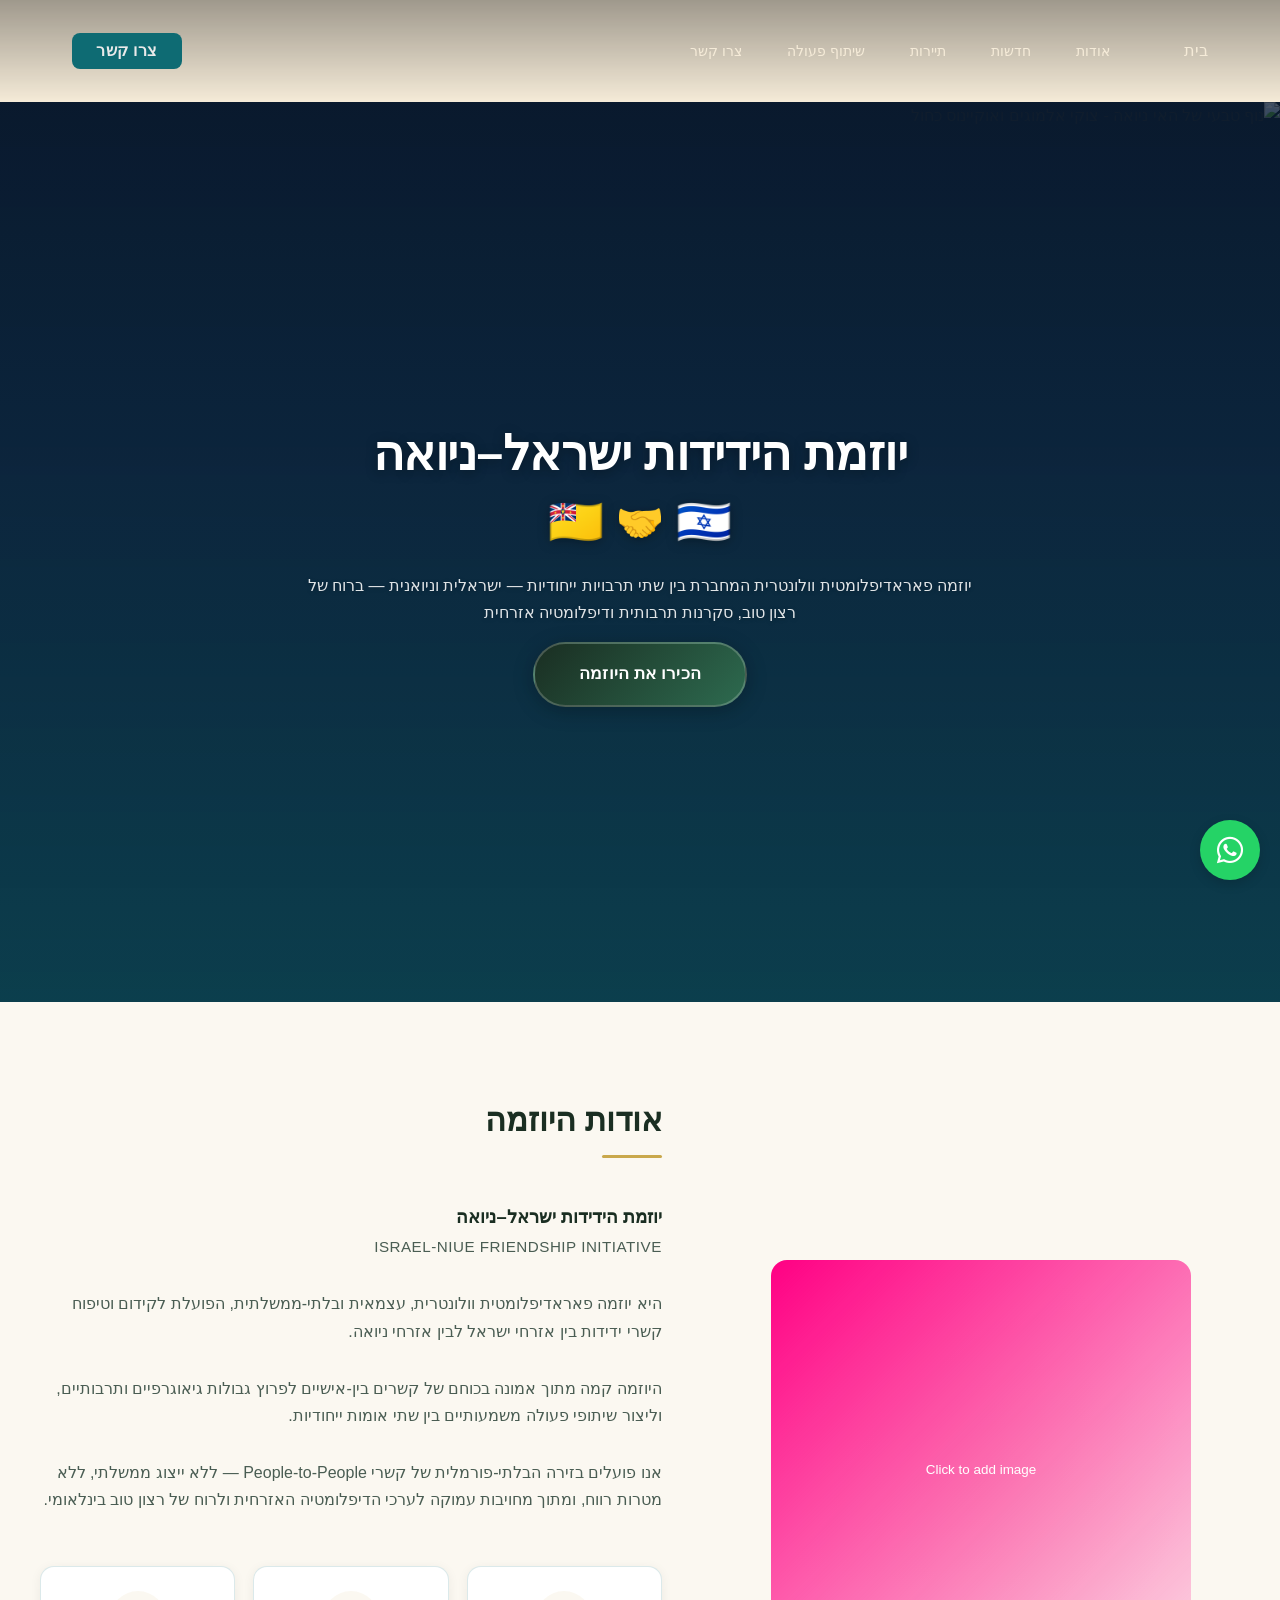
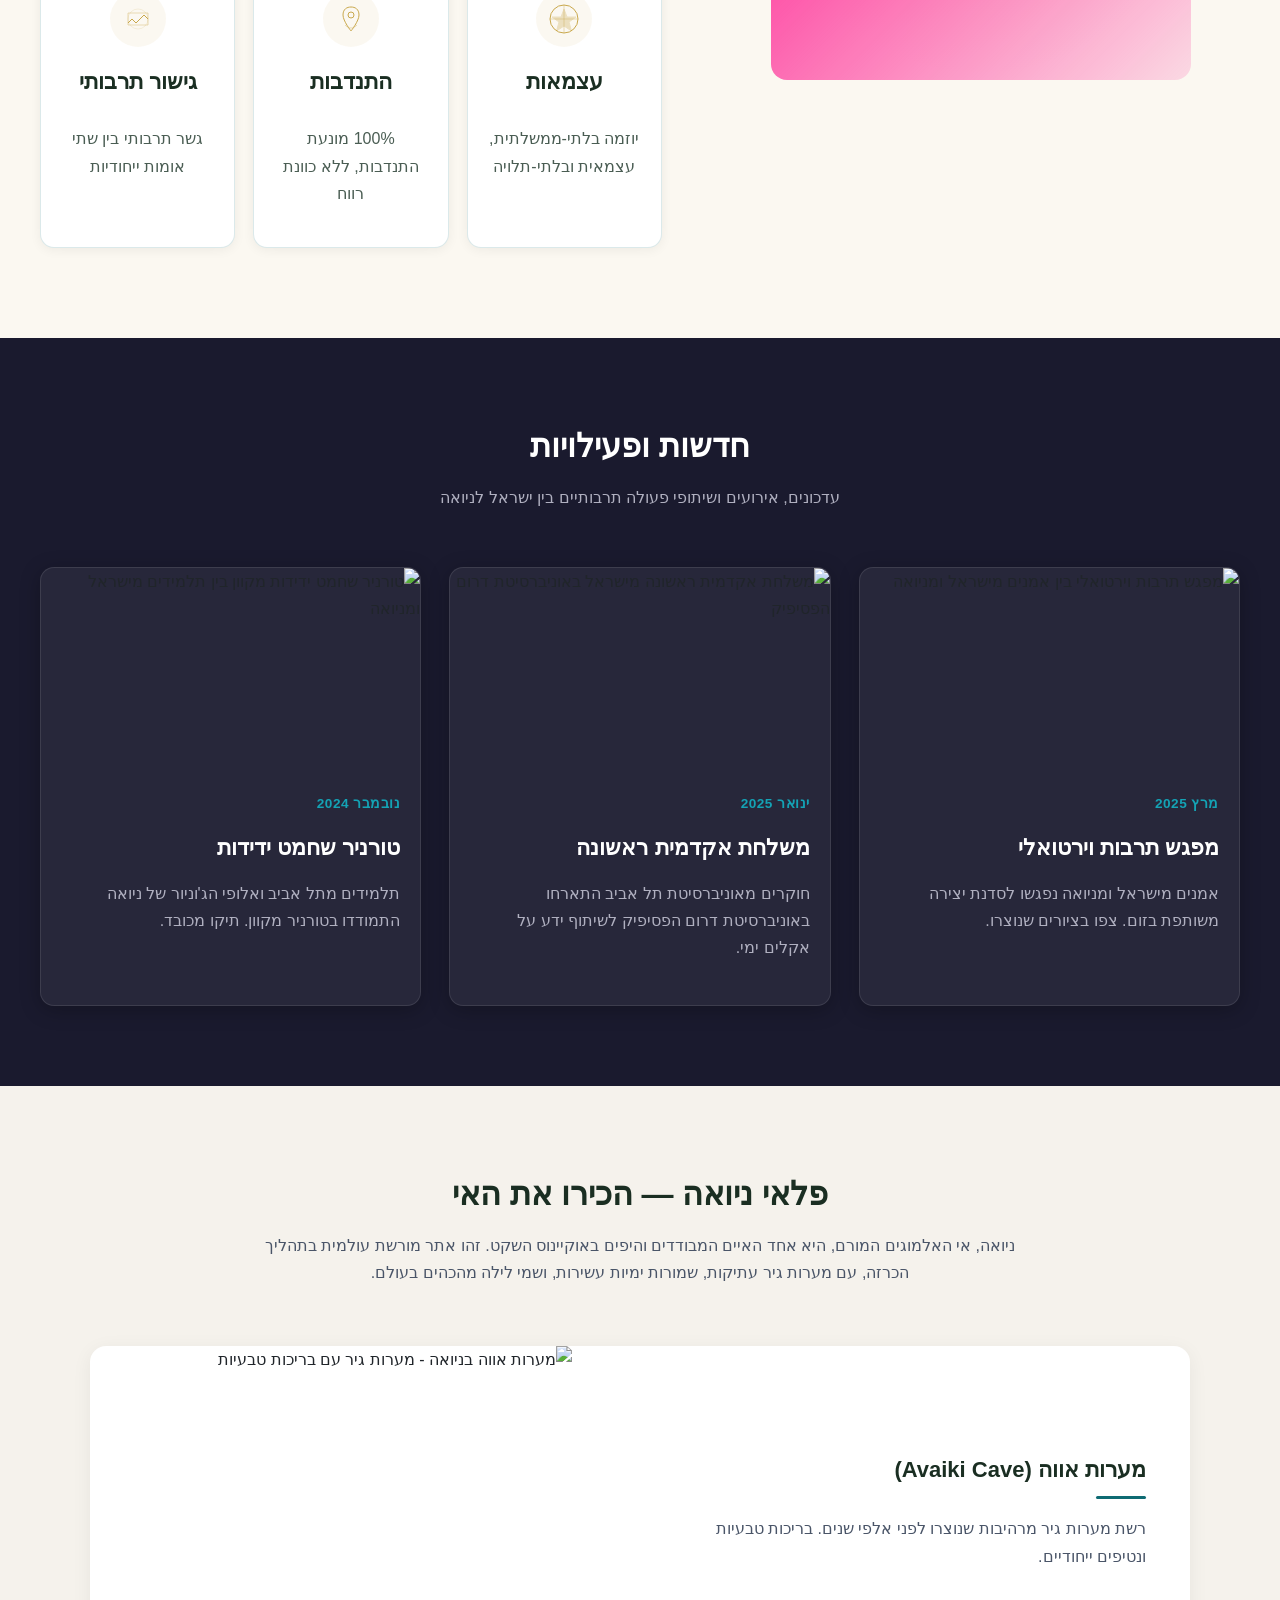
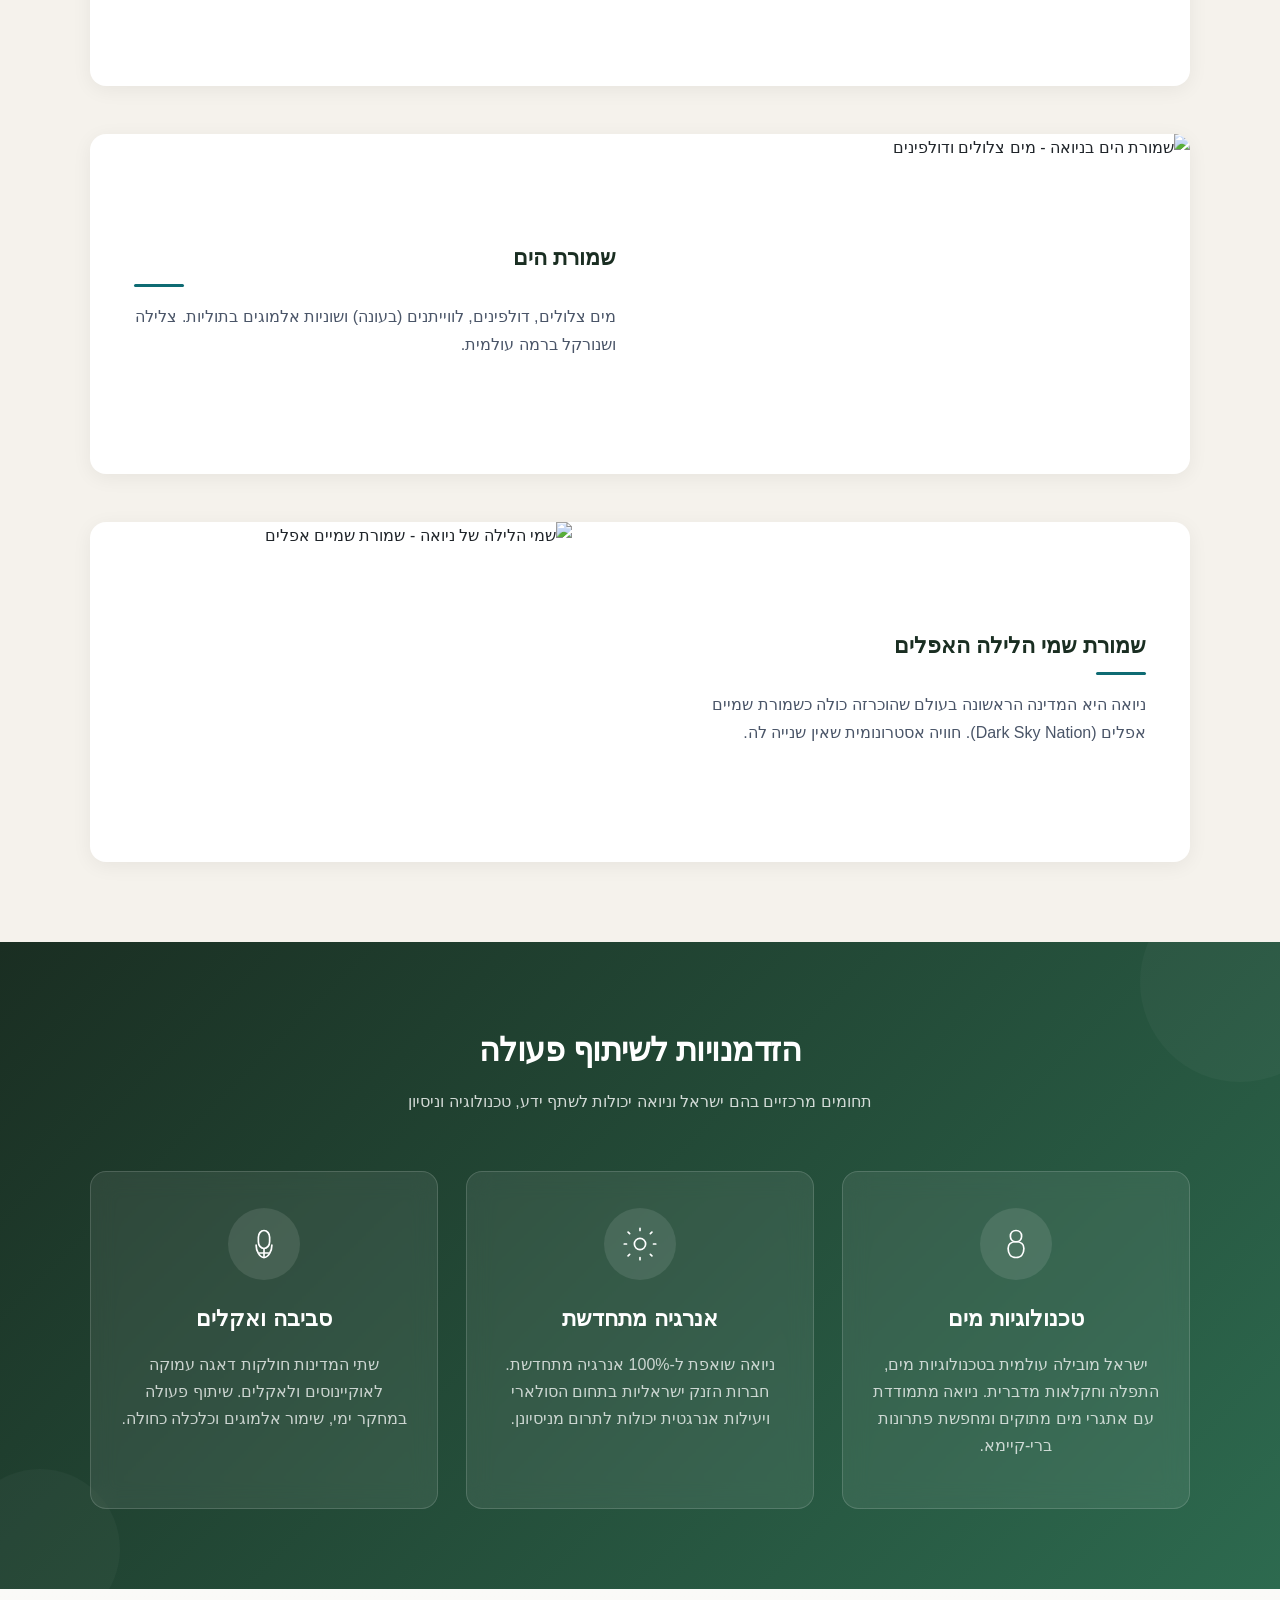
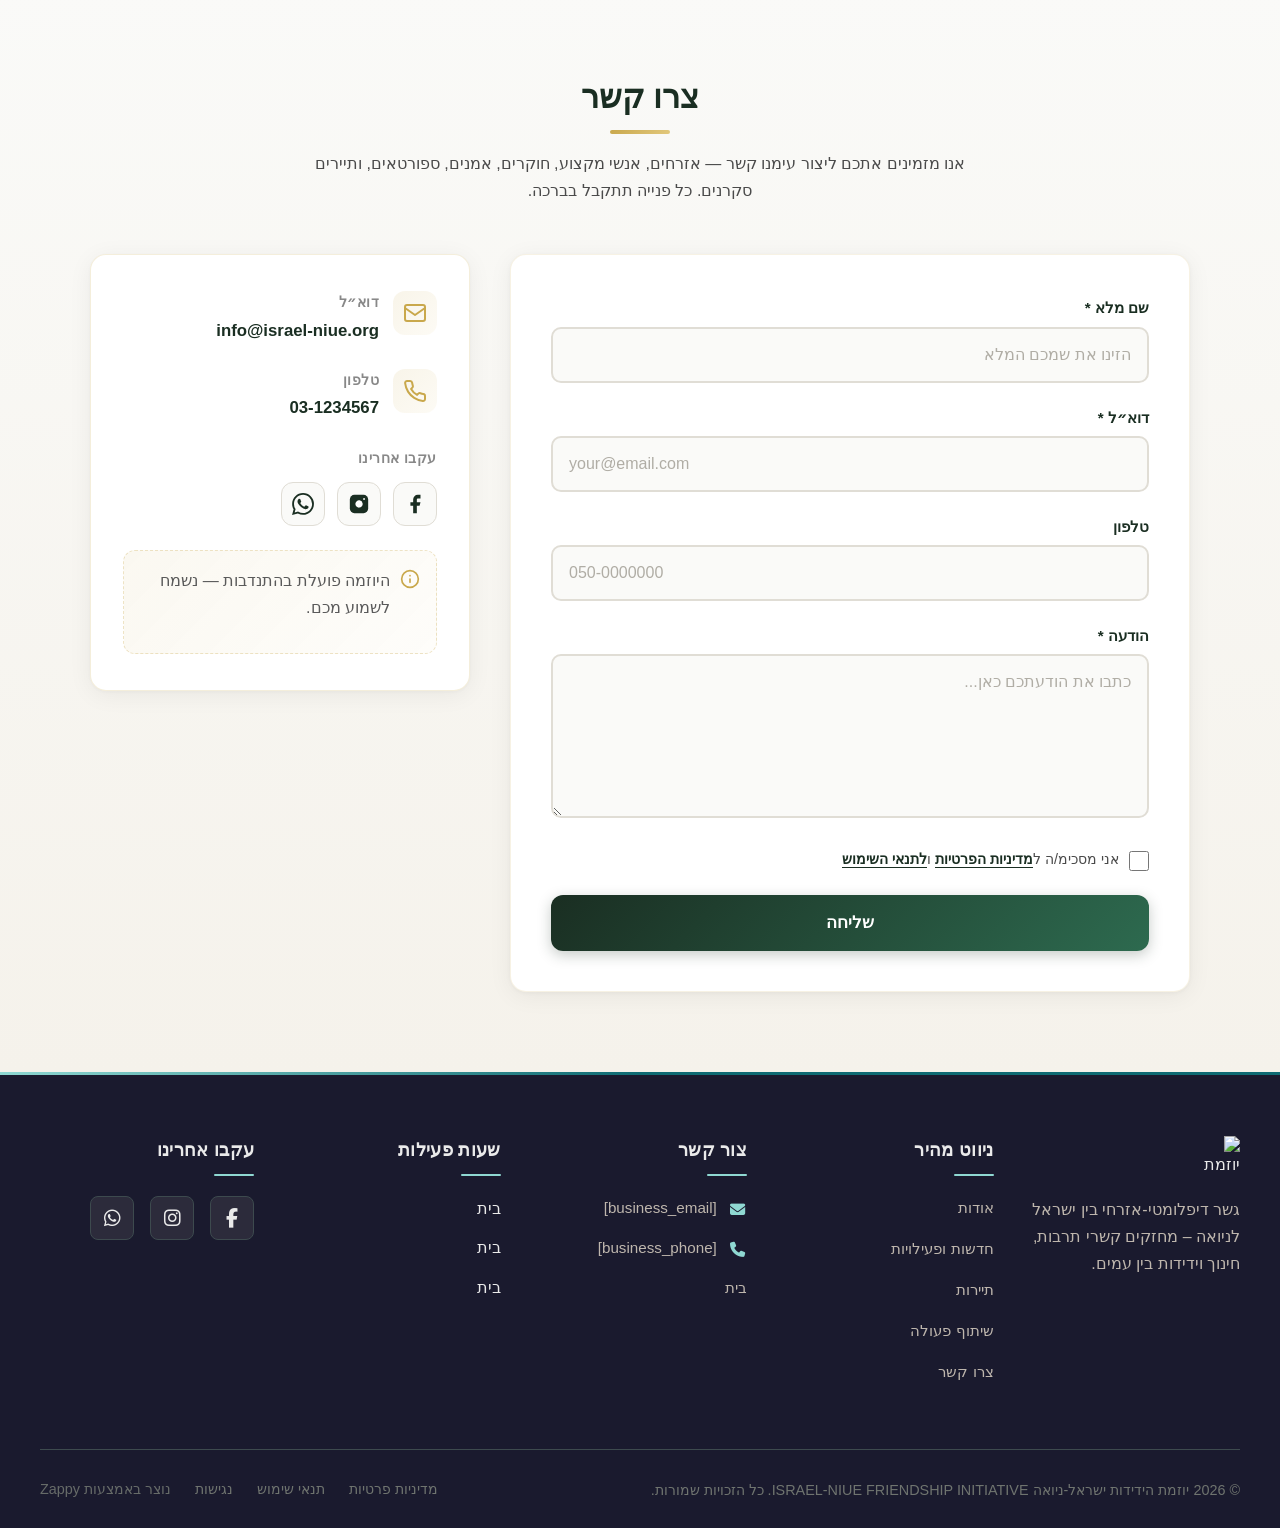
==== commit 45077aaa: "Background sync: Progressive GitHub Sync" ====
--- a/public/index.html
+++ b/public/index.html
@@ -1 +1 @@
-<!doctype html><html dir="rtl" lang="he"><head><meta charset="UTF-8"><meta content="width=device-width,initial-scale=1" name="viewport"><meta content="index, follow" name="robots"><title>גלו את ניואה — יוזמת הידידות ישראל-ניואה ISRAEL-NIUE FRIENDSHIP INITIATIVE</title><meta content="הצטרפו למסע דיפלומטיה אזרחית פורץ דרך בין ישראל לניואה. קידום תיירות, תרבות, מחקר ובריאות בשיתוף קהילות. בואו ליצור גשרים חדשים של רצון טוב בינלאומי." name="description"><meta content="יוזמת ידידות ישראל ניואה, ניואה, דיפלומטיה עירונית קשרי חוץ עיריות ישראל, תיירות ניואה מידע לישראלים, קשרי תרבות ישראל מדינות פסיפיק" name="keywords"><link href="/assets/favicon.ico" rel="icon" type="image/x-icon"><link href="/assets/favicon-16x16.png" rel="icon" type="image/png" sizes="16x16"><link href="/assets/favicon-32x32.png" rel="icon" type="image/png" sizes="32x32"><link href="/assets/favicon-48x48.png" rel="icon" type="image/png" sizes="48x48"><link href="/assets/favicon-192x192.png" rel="icon" type="image/png" sizes="192x192"><link href="/assets/favicon-512x512.png" rel="icon" type="image/png" sizes="512x512"><link href="/assets/apple-touch-icon.png" rel="apple-touch-icon"><script>!function(){"use strict";var t="2f32474f-686b-487b-827e-fd6b4339d1c4",e="https://api.zappy5.com/api/analytics/track",a=18e5,n=2592e6,o=!0,i=!0,r=!0;var s=function(){var e="zappy_visitor_"+t,a=null;try{if(a=localStorage.getItem(e)){var o=JSON.parse(a),i=Date.now();if(i-o.created<n)return o.lastSeen=i,localStorage.setItem(e,JSON.stringify(o)),o.id}}catch(t){console.warn("Zappy Analytics: LocalStorage not available")}var r="zv_"+Date.now()+"_"+Math.random().toString(36).substr(2,9);try{localStorage.setItem(e,JSON.stringify({id:r,created:Date.now(),lastSeen:Date.now()}))}catch(t){}return r}(),c=function(){var e="zappy_session_"+t,n=null;try{if(n=sessionStorage.getItem(e)){var o=JSON.parse(n),i=Date.now();if(i-o.timestamp<a)return o.timestamp=i,sessionStorage.setItem(e,JSON.stringify(o)),o.id}}catch(t){console.warn("Zappy Analytics: SessionStorage not available")}var r="zs_"+Date.now()+"_"+Math.random().toString(36).substr(2,9);try{sessionStorage.setItem(e,JSON.stringify({id:r,timestamp:Date.now()}))}catch(t){}return r}();function l(a,n){n=n||{};var o={website_id:t,event_type:a,page_path:window.location.pathname,referrer:document.referrer||"direct",visitor_id:s,session_id:c,metadata:n};if(navigator.sendBeacon){var i=new Blob([JSON.stringify(o)],{type:"application/json"});navigator.sendBeacon(e,i)}else fetch(e,{method:"POST",headers:{"Content-Type":"application/json"},body:JSON.stringify(o),keepalive:!0}).catch(function(t){console.warn("Zappy Analytics: Failed to track event",t)})}o&&l("pageview",{title:document.title,url:window.location.href}),i&&document.addEventListener("click",function(t){var e=t.target;if("BUTTON"===e.tagName||e.closest("button")){var a="BUTTON"===e.tagName?e:e.closest("button");l("click",{element:"button",text:a.textContent.trim().substring(0,100),id:a.id||null,class:a.className||null})}else if("A"===e.tagName||e.closest("a")){var n="A"===e.tagName?e:e.closest("a");l("navigation",{element:"link",text:n.textContent.trim().substring(0,100),href:n.href,external:n.hostname!==window.location.hostname})}},!0),r&&document.addEventListener("submit",function(t){var e=t.target;l("form_submit",{form_id:e.id||null,form_name:e.name||null,form_action:e.action||null,form_method:e.method||"GET"})},!0);var d=Date.now();window.addEventListener("beforeunload",function(){l("page_unload",{time_on_page:Math.floor((Date.now()-d)/1e3),page_path:window.location.pathname})}),window.zappyAnalytics={track:l,getVisitorId:function(){return s},getSessionId:function(){return c}}}()</script><script>!function(){"use strict";if(!window.zappyFireMarketingEvent){var t={begin_checkout:"checkout_started",purchase:"checkout_complete",add_to_cart:"add_to_cart",view_product:"view_product"},e={whatsapp_click:{ga4:"contact",meta:"Contact",gtm:"whatsapp_click",ecom:!1},phone_click:{ga4:"contact",meta:"Contact",gtm:"phone_click",ecom:!1},contact_form_submitted:{ga4:"generate_lead",meta:"Lead",gtm:"contact_form_submitted",ecom:!1},checkout_started:{ga4:"begin_checkout",meta:"InitiateCheckout",gtm:"begin_checkout",ecom:!0},checkout_complete:{ga4:"purchase",meta:"Purchase",gtm:"purchase",ecom:!0},product_inquiry:{ga4:"generate_lead",meta:"Lead",gtm:"product_inquiry",ecom:!1},add_to_cart:{ga4:"add_to_cart",meta:"AddToCart",gtm:"add_to_cart",ecom:!0},view_product:{ga4:"view_item",meta:"ViewContent",gtm:"view_item",ecom:!0}};window.zappyFireMarketingEvent=function(r,o,u){try{u=u||{};var p=t[r]||r,d=e[p];if(!d)return;if((o=o||{}).pagePath||o.page_path||(o.pagePath=a()),"checkout_complete"===p){var l=String(o.orderId||o.order_id||o.transaction_id||"");if(l&&function(t){if(!t)return!1;try{return"1"===sessionStorage.getItem(i(t))}catch(t){return!1}}(l))return;l&&function(t){if(t)try{sessionStorage.setItem(i(t),"1")}catch(t){}}(l)}if(!u.skipFirstParty)try{window.zappyAnalytics&&"function"==typeof window.zappyAnalytics.track&&window.zappyAnalytics.track(p,o)}catch(t){}try{if(window.dataLayer=window.dataLayer||[],d.ecom){var _=c(p,o),m={};_.transaction_id&&(m.transaction_id=_.transaction_id),null!=_.value&&(m.value=_.value),_.currency&&(m.currency=_.currency),_.items&&(m.items=_.items),window.dataLayer.push({event:d.gtm,ecommerce:m}),"checkout_complete"!==p&&"checkout_started"!==p||window.dataLayer.push({event:p,ecommerce:m})}else{var s={event:d.gtm};for(var h in o)Object.prototype.hasOwnProperty.call(o,h)&&(s[h]=o[h]);window.dataLayer.push(s)}}catch(t){}try{"function"==typeof window.gtag&&window.gtag("event",d.ga4,c(p,o))}catch(t){}try{"function"==typeof window.fbq&&window.fbq("track",d.meta,function(t,e){for(var r=n(e=e||{}),a=parseFloat(null!=e.value?e.value:null!=e.total?e.total:0)||0,c=String(e.currency||"USD").toUpperCase(),i=[],o=0,u=0;u<r.length;u++)r[u].item_id&&i.push(r[u].item_id),o+=r[u].quantity||1;if("checkout_complete"===t)return{value:a,currency:c,content_ids:i.length?i:void 0,content_type:"product",num_items:o||void 0,order_id:String(e.order_id||e.orderId||e.transaction_id||e.orderNumber||"")||void 0};if("checkout_started"===t)return{value:a,currency:c,content_ids:i.length?i:void 0,content_type:"product",num_items:o||parseInt(null!=e.itemCount?e.itemCount:0,10)||void 0};if("add_to_cart"===t){var p=String(e.productId||e.product_id||i[0]||"");return{value:a||(r[0]?r[0].price*r[0].quantity:0),currency:c,content_ids:p?[p]:i.length?i:void 0,content_type:"product",content_name:e.productName||e.product_name||r[0]&&r[0].item_name,num_items:parseInt(null!=e.quantity?e.quantity:o||1,10)||1}}if("view_product"===t){var d=String(e.productId||e.product_id||i[0]||"");return{value:a||parseFloat(null!=e.price?e.price:0)||0,currency:c,content_ids:d?[d]:i.length?i:void 0,content_type:"product",content_name:e.productName||e.product_name||r[0]&&r[0].item_name}}return"whatsapp_click"===t||"phone_click"===t?{content_name:"whatsapp_click"===t?"WhatsApp":"Phone",content_category:"contact"}:"contact_form_submitted"===t||"product_inquiry"===t?{content_name:"product_inquiry"===t?"Product inquiry":"Contact form",content_category:e.productName||e.product_name||void 0}:e}(p,o))}catch(t){}}catch(t){}};var r=Object.create(null);document.addEventListener("click",function(t){try{var e=t.target;if(!e)return;var r=u(e,".whatsapp-float, a.whatsapp-float, [data-zappy-whatsapp]"),n=function(t){for(var e=t;e&&e!==document;){if("A"===e.tagName)return e;e=e.parentElement}return null}(e),c=n&&n.href||"";if(r||n&&function(t){if(!t)return!1;var e=String(t).toLowerCase();return-1!==e.indexOf("wa.me/")||-1!==e.indexOf("api.whatsapp.com")||-1!==e.indexOf("whatsapp.com/send")||0===e.indexOf("whatsapp:")}(c)){if(!o("wa:"+c)){var i=r?"float":"link";window.zappyFireMarketingEvent("whatsapp_click",{source:i,href:c||null,pagePath:a()})}return}var p=u(e,".phone-header-btn, .nav-phone-btn, .call-btn, [data-zappy-phone]"),d="";if(n&&n.href&&0===String(n.href).toLowerCase().indexOf("tel:")?d=n.href:p&&p.href&&0===String(p.href).toLowerCase().indexOf("tel:")&&(d=p.href),p||d){var l="";return d&&(l=String(d).replace(/^tel:/i,"").trim()),void(o("tel:"+(l||p&&p.id||"btn"))||window.zappyFireMarketingEvent("phone_click",{source:p?"button":"link",phone:l||null,href:d||null,pagePath:a()}))}}catch(t){}},!0)}function a(){try{if(window.ZAPPY_CONFIG&&window.ZAPPY_CONFIG.currentPagePath)return window.ZAPPY_CONFIG.currentPagePath}catch(t){}try{return window.location.pathname||"/"}catch(t){return"/"}}function n(t){var e=(t=t||{}).items||t.cartItems||t.cart_items||t.lineItems||[];Array.isArray(e)||(e=[]);for(var r=[],a=0;a<e.length;a++){var n=e[a];if(n&&"object"==typeof n){var c=String(n.item_id||n.productId||n.product_id||n.id||"").trim(),i=String(n.item_name||n.productName||n.product_name||n.name||"").trim(),o=parseFloat(null!=n.price?n.price:null!=n.unitPrice?n.unitPrice:0)||0,u=Math.max(1,parseInt(null!=n.quantity?n.quantity:null!=n.qty?n.qty:1,10)||1);(c||i)&&r.push({item_id:c||i,item_name:i||c,price:o,quantity:u})}}return r}function c(t,e){var r=n(e=e||{}),c=parseFloat(null!=e.value?e.value:null!=e.total?e.total:0)||0,i=String(e.currency||"USD").toUpperCase();if("checkout_complete"===t)return{transaction_id:String(e.transaction_id||e.orderId||e.order_id||e.orderNumber||"")||void 0,value:c,currency:i,items:r};if("checkout_started"===t)return{value:c,currency:i,items:r};if("add_to_cart"===t){var o=r.length?r:[{item_id:String(e.productId||e.product_id||""),item_name:String(e.productName||e.product_name||""),price:parseFloat(null!=e.value?e.value:null!=e.price?e.price:0)||0,quantity:parseInt(null!=e.quantity?e.quantity:1,10)||1}].filter(function(t){return t.item_id||t.item_name});return{value:c||(o[0]?o[0].price*o[0].quantity:0),currency:i,items:o}}if("view_product"===t){var u=r.length?r:[{item_id:String(e.productId||e.product_id||""),item_name:String(e.productName||e.product_name||""),price:parseFloat(null!=e.price?e.price:null!=e.value?e.value:0)||0,quantity:1}].filter(function(t){return t.item_id||t.item_name});return{currency:i,value:c||(u[0]?u[0].price:0),items:u}}return"whatsapp_click"===t||"phone_click"===t?{method:"whatsapp_click"===t?"whatsapp":"phone",page_path:e.pagePath||a()}:"contact_form_submitted"===t||"product_inquiry"===t?{page_path:e.pagePath||a()}:e}function i(t){return"zappy_purchase_fired_"+String(t||"")}function o(t){var e=Date.now();return!!(r[t]&&e-r[t]<800)||(r[t]=e,!1)}function u(t,e){return t&&t.closest?t.closest(e):null}}()</script><meta content="גלו את ניואה — יוזמת הידידות ישראל-ניואה ISRAEL-NIUE FRIENDSHIP INITIATIVE" property="og:title"><meta content="הצטרפו למסע דיפלומטיה אזרחית פורץ דרך בין ישראל לניואה. קידום תיירות, תרבות, מחקר ובריאות בשיתוף קהילות. בואו ליצור גשרים חדשים של רצון טוב בינלאומי." property="og:description"><meta content="summary_large_image" name="twitter:card"><meta content="גלו את ניואה — יוזמת הידידות ישראל-ניואה ISRAEL-NIUE FRIENDSHIP INITIATIVE" name="twitter:title"><meta content="הצטרפו למסע דיפלומטיה אזרחית פורץ דרך בין ישראל לניואה. קידום תיירות, תרבות, מחקר ובריאות בשיתוף קהילות. בואו ליצור גשרים חדשים של רצון טוב בינלאומי." name="twitter:description"><meta content="website" property="og:type"><meta content="he_IL" property="og:locale"><style>.skip-link{position:absolute;top:0;left:0;transform:translateY(-200%);padding:12px 18px;background:var(--bg-dark,#1a1a1a);color:var(--text-light,#fff);font-weight:600;border-radius:0 0 8px 0;z-index:10000}.skip-link:focus{transform:none;outline:2px solid var(--ring,#fff);outline-offset:2px}:focus-visible{outline:2px solid var(--ring,currentColor);outline-offset:3px}</style><link href="/assets/favicon.ico" rel="icon" type="image/x-icon"><link href="/assets/favicon-16x16.png" rel="icon" type="image/png" sizes="16x16"><link href="/assets/favicon-32x32.png" rel="icon" type="image/png" sizes="32x32"><link href="/assets/favicon-48x48.png" rel="icon" type="image/png" sizes="48x48"><link href="/assets/favicon-192x192.png" rel="icon" type="image/png" sizes="192x192"><link href="/assets/favicon-512x512.png" rel="icon" type="image/png" sizes="512x512"><link href="/assets/apple-touch-icon.png" rel="apple-touch-icon"><link href="https://cdn.jsdelivr.net/npm/vanilla-cookieconsent@3/dist/cookieconsent.css" rel="stylesheet"><style id="zappy-critical-above-fold-css">html{box-sizing:border-box;-webkit-text-size-adjust:100%}*,::after,::before{box-sizing:inherit}body{margin:0;min-width:320px;overflow-x:clip}img,svg,video{max-width:100%;height:auto}main{display:block}.container{width:min(100% - 32px,1200px);margin-inline:auto}.navbar,header .navbar,header[role=banner],nav.navbar{position:relative;z-index:1000;width:100%}.nav-container,.navbar .container{display:flex;align-items:center;justify-content:space-between;min-height:64px}.logo,.logo-link img{display:block;width:35px;height:35px;object-fit:contain}#navMenu,.nav-menu{list-style:none;margin:0;padding:0}#navMenu a,.nav-menu a,.navbar .nav-links a,.navbar a{color:inherit;text-decoration:none}#navMenu .sub-menu,.nav-menu .sub-menu,.navbar .sub-menu{display:none}.fa,.fa-brands,.fa-regular,.fa-solid,.fab,.far,.fas{display:inline-block;min-width:1em;text-align:center}html:not(#zappy-noop) .navbar:has(.nav-ecommerce-icons)>.phone-header-btn,html:not(#zappy-noop)[data-zappy-site-type=ecommerce] .phone-header-btn{display:none!important;visibility:hidden!important;width:0!important;height:0!important;pointer-events:none!important}.zappy-preview-empty-store-cta{display:none!important;visibility:hidden!important;height:0!important;max-height:0!important;overflow:hidden!important;margin:0!important;padding:0!important;border:0!important;box-shadow:none!important}.zappy-catalog-menu{background:var(--surface-color,var(--surface,linear-gradient(135deg,#f8f9fa 0,#fff 100%)));border-bottom:1px solid var(--border-color,#e5e7eb);padding:0;position:sticky;top:0;z-index:90}.zappy-catalog-menu.rtl,.zappy-catalog-menu[dir=rtl]{direction:rtl}.zappy-catalog-menu.ltr,.zappy-catalog-menu[dir=ltr]{direction:ltr}.catalog-menu-container{max-width:1440px;margin:0 auto;display:flex;align-items:center;gap:8px;padding:10px 24px;overflow:visible}.catalog-menu-categories,.catalog-menu-list{display:flex;align-items:center;gap:4px;flex-wrap:wrap;margin:0;padding:0;list-style:none}.catalog-menu-item{display:inline-flex;align-items:center;padding:8px 16px;font-size:14px;font-weight:500;color:var(--text-color,var(--text,#374151));text-decoration:none;border-radius:20px;white-space:nowrap}.catalog-menu-all{background:var(--primary-color,var(--primary,#111));color:var(--text-light,#fff)!important}.catalog-menu-parent{position:relative;display:inline-flex;align-items:center}.catalog-menu-trigger{display:inline-flex;align-items:center;gap:6px}.catalog-menu-chevron{flex-shrink:0}.catalog-menu-parent>.sub-menu{display:none!important;visibility:hidden!important;opacity:0!important;pointer-events:none!important}.hero-section,.index-hero-section,section[class*=hero]{position:relative;overflow:hidden}.hero-section,.index-hero-section{min-height:560px}section[data-hero-type*=fullscreen]{min-height:100vh}.hero-bg-image,.hero-bg-wrapper,section[class*=hero] [class*=hero-bg]{position:absolute;inset:0;width:100%;height:100%}.hero-bg-image img,.hero-bg-wrapper img,section[class*=hero] [data-hero-bg],section[class*=hero] img[data-hero-background=true]{width:100%!important;height:100%!important;object-fit:cover!important;display:block}.hero-content,section[class*=hero] .container{position:relative;z-index:2}@media(max-width:768px){:root{--header-height:72px;--total-header-height:72px;--zappy-mobile-menu-top:72px}html[data-zappy-site-type=ecommerce] body{padding-top:var(--total-header-height,72px)}html[data-zappy-site-type=ecommerce] body>.navbar:not(.zappy-catalog-menu),html[data-zappy-site-type=ecommerce] body>nav.navbar{position:fixed!important;top:0;left:0;right:0;z-index:100000;width:100%;margin-bottom:0}.zappy-catalog-menu{position:fixed;top:var(--header-height,72px);left:0;right:0;z-index:99999}.nav-container,.navbar .container{min-height:60px}#navMenu,.nav-menu{max-width:100vw;overflow-x:hidden}.hero-section,.index-hero-section,section[class*=hero],section[data-hero-type*=fullscreen]{min-height:100svh}.hero-bg-image,.hero-bg-wrapper,.hero-scrim{min-height:100svh}}:root{--zappy-header-stack-height:calc(var(--zappy-announcement-height, 40px) + var(--header-height, 72px))}body:has(.zappy-announcement-bar) .navbar:not(.zappy-catalog-menu):not(.mobile-search-panel),body:has(.zappy-announcement-bar) header.navbar,body:has(.zappy-announcement-bar) nav.navbar:not(.zappy-catalog-menu){top:var(--zappy-announcement-height,40px)!important}body:has(.zappy-announcement-bar) .index-hero-section,body:has(.zappy-announcement-bar) main>section[class*=hero]:first-of-type,body:has(.zappy-announcement-bar) section[data-hero-type^=fullscreen]{margin-top:calc(-1 * var(--zappy-header-stack-height))!important;padding-top:calc(var(--zappy-header-stack-height))!important}[data-zappy-content-align]{display:flex!important;flex-direction:column!important}[data-zappy-content-align^=top-]{justify-content:flex-start!important}[data-zappy-content-align^=center-],[data-zappy-content-align^=lower-],[data-zappy-content-align^=upper-]{justify-content:center!important}[data-zappy-content-align^=bottom-]{justify-content:flex-end!important}[data-zappy-content-align$="-left"],[data-zappy-content-align$="-mid-left"]{align-items:flex-start!important;text-align:start!important}[data-zappy-content-align$="-center"]{align-items:center!important;text-align:center!important}[data-zappy-content-align$="-mid-right"],[data-zappy-content-align$="-right"]{align-items:flex-end!important;text-align:end!important}[data-zappy-content-align] [data-zappy-align-target]{margin-left:auto;margin-right:auto}[data-zappy-content-align$="-center"] [data-zappy-align-target],[data-zappy-content-align$="-center"] [data-zappy-align-target]>*{text-align:center!important}</style><link href="/styles.css" rel="stylesheet"><script>window.ZAPPY_WEBSITE_ID="2f32474f-686b-487b-827e-fd6b4339d1c4",window.ZAPPY_API_BASE="https://api.zappy5.com"</script><style id="zappy-dropdown-submenu-styles">#navMenu li:has(.sub-menu),.nav-menu li:has(.sub-menu),.navbar li:has(.sub-menu),nav li:has(.sub-menu){position:relative}#navMenu .sub-menu,.nav-menu .sub-menu,.navbar .sub-menu,nav .sub-menu{display:block!important;position:absolute!important;top:100%;left:0;min-width:220px;border-radius:8px;box-shadow:0 8px 25px rgba(0,0,0,.15);padding:8px 0;opacity:0;visibility:hidden;transform:translateY(10px);transition:all .3s ease;z-index:1000;list-style:none;pointer-events:none}#navMenu li:hover>.sub-menu,.nav-menu li:hover>.sub-menu,.navbar li:hover>.sub-menu,nav li:hover>.sub-menu{opacity:1!important;visibility:visible!important;transform:translateY(0)!important;pointer-events:auto!important}.sub-menu li{list-style:none;margin:0;padding:0}.sub-menu a{display:block!important;padding:10px 16px!important;color:var(--text-dark,#333)!important;font-weight:500;text-decoration:none;white-space:nowrap;transition:background-color .2s}.sub-menu .zappy-nav-child>a{padding-left:28px!important;font-size:.9em!important;opacity:.85!important}[dir=rtl] .sub-menu .zappy-nav-child>a,html[lang=ar] .sub-menu .zappy-nav-child>a,html[lang=he] .sub-menu .zappy-nav-child>a{padding-left:10px!important;padding-right:28px!important}.sub-menu .zappy-nav-parent>a{font-weight:600!important}.sub-menu a:hover{background-color:#f5f5f5}[dir=rtl] .nav-menu .sub-menu,[dir=rtl] .navbar .sub-menu,[dir=rtl] nav .sub-menu,html[lang=ar] .nav-menu .sub-menu,html[lang=ar] .navbar .sub-menu,html[lang=ar] nav .sub-menu,html[lang=he] .nav-menu .sub-menu,html[lang=he] .navbar .sub-menu,html[lang=he] nav .sub-menu{left:auto!important;right:0!important}.sub-menu:empty,.sub-menu:not(:has(li)):not(:has(> a)),.sub-menu:not(:has(li:not(.zappy-hidden-menu-item))):not(:has(> a)){display:none!important;opacity:0!important;visibility:hidden!important;pointer-events:none!important}li:has(.menu-group-title):hover>.sub-menu{opacity:1!important;visibility:visible!important;transform:translateY(0)!important;pointer-events:auto!important}#navMenu>li>.menu-group-title,.nav-menu>li>.menu-group-title{display:inline-block;padding:.5rem 1rem;cursor:default;user-select:none}@media (max-width:768px){#navMenu .sub-menu,.nav-menu .sub-menu,.navbar .sub-menu,nav .sub-menu{position:static!important;transform:none!important;box-shadow:none!important;background:0 0!important;max-height:0;overflow:hidden;opacity:0;visibility:hidden;transition:max-height .3s ease,opacity .3s ease;padding:0!important;border-radius:0!important}#navMenu .sub-menu.mobile-expanded,.nav-menu .sub-menu.mobile-expanded,.navbar .sub-menu.mobile-expanded{max-height:none!important;overflow-y:visible!important;opacity:1!important;visibility:visible!important;padding:8px 0 8px 16px!important}[dir=rtl] .sub-menu.mobile-expanded,html[lang=he] .sub-menu.mobile-expanded{padding:8px 16px 8px 0!important}#navMenu li:hover>.sub-menu,.nav-menu li:hover>.sub-menu,.navbar li:hover>.sub-menu,nav li:hover>.sub-menu{opacity:0;visibility:hidden;pointer-events:none}#navMenu li>.sub-menu.mobile-expanded,.nav-menu li>.sub-menu.mobile-expanded,.navbar li>.sub-menu.mobile-expanded,nav li>.sub-menu.mobile-expanded{opacity:1!important;visibility:visible!important;pointer-events:auto!important}#navMenu li:has(.sub-menu),.nav-menu li:has(.sub-menu),.navbar li:has(.sub-menu),nav li:has(.sub-menu){display:flex!important;flex-wrap:wrap!important;align-items:center!important;position:relative!important;min-height:44px!important}#navMenu li:has(.sub-menu)>a,.nav-menu li:has(.sub-menu)>a,.navbar li:has(.sub-menu)>a,nav li:has(.sub-menu)>a{flex:1!important;min-width:0!important}#navMenu li:has(.sub-menu)>.menu-group-title,.nav-menu li:has(.sub-menu)>.menu-group-title,.navbar li:has(.sub-menu)>.menu-group-title,nav li:has(.sub-menu)>.menu-group-title{flex:1!important;min-width:0!important;display:flex!important;align-items:center!important;padding:12px 16px!important;min-height:44px!important;line-height:1.4!important;font-weight:600!important;box-sizing:border-box!important}#navMenu li:has(.sub-menu)>.sub-menu,.nav-menu li:has(.sub-menu)>.sub-menu,.navbar li:has(.sub-menu)>.sub-menu,nav li:has(.sub-menu)>.sub-menu{flex-basis:100%!important;width:100%!important}#navMenu li:has(.sub-menu)>a [class*=arrow],#navMenu li:has(.sub-menu)>a [class*=chevron],.nav-menu li:has(.sub-menu)>a .fa-angle-down,.nav-menu li:has(.sub-menu)>a .fa-chevron-down,.nav-menu li:has(.sub-menu)>a [class*=arrow],.nav-menu li:has(.sub-menu)>a [class*=chevron],nav li:has(.sub-menu)>a [class*=arrow],nav li:has(.sub-menu)>a [class*=chevron]{display:none!important;visibility:hidden!important}.mobile-submenu-toggle{display:flex!important;align-items:center!important;justify-content:center!important;width:44px!important;height:auto!important;background:0 0!important;border:none!important;cursor:pointer!important;color:var(--text-light)!important;position:static!important;flex-shrink:0!important;align-self:stretch!important;z-index:2!important;padding:0!important;margin:0!important}.mobile-submenu-toggle::after{content:''!important;width:0!important;height:0!important;border-left:6px solid transparent!important;border-right:6px solid transparent!important;border-top:7px solid currentColor!important;transition:transform .3s ease!important}.mobile-submenu-toggle.expanded::after{transform:rotate(180deg)!important}.sub-menu a{padding:10px 0!important;display:block!important;color:var(--text-light)!important;white-space:normal!important}.sub-menu .zappy-nav-child>a{padding-left:28px!important;font-size:.9em!important;opacity:.85!important}[dir=rtl] .sub-menu .zappy-nav-child>a,html[lang=ar] .sub-menu .zappy-nav-child>a,html[lang=he] .sub-menu .zappy-nav-child>a{padding-left:0!important;padding-right:28px!important}.sub-menu .zappy-nav-parent>a{font-weight:600!important}#navMenu.active,.nav-menu.active{max-width:100vw!important;overflow-x:hidden!important;box-sizing:border-box!important}.navbar .sub-menu li a,.zappy-products-dropdown .sub-menu a,nav.navbar .sub-menu li a{color:var(--text-light)!important}}@media (min-width:769px){.mobile-submenu-toggle{display:none!important}}</style><style id="zappy-widget-visibility">html[dir=rtl] .whatsapp-float{right:20px!important;left:auto!important}html:not([dir]) .whatsapp-float,html[dir=ltr] .whatsapp-float{left:20px!important;right:auto!important}html[dir=rtl] #mic-access-tool-general-button,html[dir=rtl] #mic-init-access-tool #mic-access-tool-general-button,html[dir=rtl] #mic-init-access-tool .mic-access-tool-general-button,html[dir=rtl] ._access-icon,html[dir=rtl] .mic-access-tool-general-button{left:20px!important;right:auto!important}html:not([dir]) #mic-access-tool-general-button,html:not([dir]) #mic-init-access-tool #mic-access-tool-general-button,html:not([dir]) #mic-init-access-tool .mic-access-tool-general-button,html:not([dir]) ._access-icon,html:not([dir]) .mic-access-tool-general-button,html[dir=ltr] #mic-access-tool-general-button,html[dir=ltr] #mic-init-access-tool #mic-access-tool-general-button,html[dir=ltr] #mic-init-access-tool .mic-access-tool-general-button,html[dir=ltr] ._access-icon,html[dir=ltr] .mic-access-tool-general-button{right:20px!important;left:auto!important}@media (max-width:768px){.whatsapp-float{display:flex!important}}@media (min-width:769px){.whatsapp-float{display:flex!important}}@media (max-width:768px){#mic-access-tool-general-button,#mic-init-access-tool #mic-access-tool-general-button,#mic-init-access-tool .mic-access-tool-general-button,._access-icon,.mic-access-tool-general-button{display:flex!important;visibility:visible!important;opacity:1!important;pointer-events:auto!important}#mic-access-tool-box.opened-mic-access-tool,#mic-init-access-tool #mic-access-tool-box.opened-mic-access-tool,.mic-access-tool-box.opened-mic-access-tool{visibility:visible!important;opacity:1!important;pointer-events:auto!important}}@media (min-width:769px){#mic-access-tool-general-button,#mic-init-access-tool #mic-access-tool-general-button,#mic-init-access-tool .mic-access-tool-general-button,._access-icon,.mic-access-tool-general-button{display:flex!important;visibility:visible!important;opacity:1!important;pointer-events:auto!important}#mic-access-tool-box.opened-mic-access-tool,#mic-init-access-tool #mic-access-tool-box.opened-mic-access-tool,.mic-access-tool-box.opened-mic-access-tool{visibility:visible!important;opacity:1!important;pointer-events:auto!important}}</style></head><body><a href="#main" class="skip-link">דלג לתוכן הראשי</a><nav class="navbar" dir="rtl"><button class="mobile-toggle" aria-label="Menu" id="mobileToggle"><svg fill="none" viewBox="0 0 24 24" height="24" width="24" class="hamburger-icon" style="display:block !important"><path d="M3 12h18M3 6h18M3 18h18" stroke-width="2" stroke="currentColor" stroke-linecap="round"></path></svg> <svg fill="none" viewBox="0 0 24 24" height="24" width="24" class="close-icon" style="display:none !important"><path d="M18 6L6 18M6 6l12 12" stroke-width="2" stroke="currentColor" stroke-linecap="round"></path></svg></button> <button class="phone-header-btn" aria-label="Call" data-phone="[business_phone]"><svg fill="currentColor" viewBox="0 0 24 24" height="20" width="20"><path d="M22 16.92v3a2 2 0 0 1-2.18 2 19.79 19.79 0 0 1-8.63-3.07 19.5 19.5 0 0 1-6-6 19.79 19.79 0 0 1-3.07-8.67A2 2 0 0 1 4.11 2h3a2 2 0 0 1 2 1.72 12.84 12.84 0 0 0 .7 2.81 2 2 0 0 1-.45 2.11L8.09 9.91a16 16 0 0 0 6 6l1.27-1.27a2 2 0 0 1 2.11-.45 12.84 12.84 0 0 0 2.81.7A2 2 0 0 1 22 16.92z"></path></svg></button><div class="nav-container"><div class="nav-right-group"><div class="nav-brand"><a href="/" class="logo-link">בית</a></div><ul class="nav-menu" id="navMenu"><li><a href="#about">אודות</a></li><li><a href="#news">חדשות</a></li><li><a href="#tourism">תיירות</a></li><li><a href="#business">שיתוף פעולה</a></li><li><a href="#contact">צרו קשר</a></li></ul></div><div class="nav-cta-container"><a href="#contact" class="nav-cta-btn">צרו קשר</a></div></div></nav><script>window.addEventListener("load",function(){const e=document.querySelector(".navbar, nav, header");if(!e)return void console.log("[Navbar] Navbar element not found");let t=document.getElementById("mobileToggle")||document.querySelector(".mobile-toggle")||document.querySelector(".hamburger")||document.querySelector(".hamburger-menu")||document.querySelector(".menu-toggle")||document.querySelector(".burger-menu")||document.querySelector('[aria-label="Menu"]')||document.querySelector('[aria-label="תפריט"]');const o=document.querySelector(".phone-header-btn"),n=window.getComputedStyle(e);let r=n.backgroundColor;if(console.log("[Navbar] Initial navbar background:",r),"transparent"===r||"rgba(0, 0, 0, 0)"===r||r.startsWith("rgba")&&r.includes(", 0)")){const e=n.backgroundImage;if(e&&"none"!==e)console.log("[Navbar] Navbar has background image/gradient, using dark text"),r="rgb(240, 240, 240)";else{const e=window.getComputedStyle(document.body).backgroundColor;console.log("[Navbar] Navbar transparent, using body background:",e),r=e}}const a=r.match(/\d+/g);if(a&&a.length>=3){const e=(.299*parseInt(a[0])+.587*parseInt(a[1])+.114*parseInt(a[2]))/255;console.log("[Navbar] Mobile button colors preserved from Claude CSS (luminance:",e.toFixed(2)+")");const n=document.createElement("style");n.id="zappy-mobile-nav-fix";document.documentElement.lang;document.documentElement.dir,n.textContent='\n        /* Hide mobile buttons on desktop, show only on mobile */\n        @media (min-width: 769px) {\n          .mobile-toggle,\n          .phone-header-btn {\n            display: none !important;\n          }\n        }\n        \n        /* Show and position mobile buttons correctly on mobile */\n        @media (max-width: 768px) {\n          .navbar,\n          nav.navbar {\n            min-height: 70px !important;\n          }\n\n          .mobile-toggle,\n          .phone-header-btn {\n            position: absolute !important;\n            top: 0 !important;\n            bottom: 0 !important;\n            margin-top: auto !important;\n            margin-bottom: auto !important;\n            transform: none !important;\n            z-index: 1001 !important;\n            display: flex !important;\n            align-items: center !important;\n            justify-content: center !important;\n            width: 36px !important;\n            height: 36px !important;\n            border-radius: 50% !important;\n            border: none !important;\n            cursor: pointer !important;\n            padding: 6px !important;\n            background: none !important;\n            color: var(--nav-text, var(--text-light)) !important;\n            touch-action: manipulation !important;\n            -webkit-tap-highlight-color: transparent !important;\n          }\n\n          html[data-zappy-site-type="ecommerce"] .phone-header-btn,\n          body[data-zappy-site-type="ecommerce"] .phone-header-btn,\n          html[data-zappy-site-type="ecommerce"] header .phone-header-btn,\n          html[data-zappy-site-type="ecommerce"] nav .phone-header-btn {\n            display: none !important;\n            visibility: hidden !important;\n            width: 0 !important;\n            height: 0 !important;\n            min-width: 0 !important;\n            overflow: hidden !important;\n          }\n          \n          /* LTR positioning (default): hamburger LEFT, phone RIGHT */\n          html:not([dir="rtl"]):not([lang="he"]):not([lang="ar"]) .mobile-toggle,\n          html[dir="ltr"] .mobile-toggle {\n            left: 12px !important;\n            right: auto !important;\n          }\n          html:not([dir="rtl"]):not([lang="he"]):not([lang="ar"]) .phone-header-btn,\n          html[dir="ltr"] .phone-header-btn {\n            right: 12px !important;\n            left: auto !important;\n          }\n          \n          /* RTL positioning: hamburger RIGHT, phone LEFT */\n          html[dir="rtl"] .mobile-toggle,\n          html[lang="he"] .mobile-toggle,\n          html[lang="ar"] .mobile-toggle {\n            right: 12px !important;\n            left: auto !important;\n          }\n          html[dir="rtl"] .phone-header-btn,\n          html[lang="he"] .phone-header-btn,\n          html[lang="ar"] .phone-header-btn {\n            left: 12px !important;\n            right: auto !important;\n          }\n          \n          /* CRITICAL: Ensure nav-container has min-height on mobile */\n          /* All children are positioned absolutely/fixed on mobile, so height:auto collapses to 0 */\n          .nav-container {\n            min-height: 70px !important;\n            position: relative !important;\n          }\n          \n          /* Ensure SVG icons are properly sized and inherit color */\n          .mobile-toggle svg,\n          .phone-header-btn svg {\n            width: 24px !important;\n            height: 24px !important;\n            /* Don\'t force display - let JavaScript control hamburger/close toggle */\n          }\n          \n          /* Reset nav-cta-container on mobile - remove desktop box-shadow/padding */\n          /* that creates a visible ghost box when CTA button is hidden */\n          .nav-cta-container {\n            box-shadow: none !important;\n            padding: 0 !important;\n          }\n          \n          /* Hide nav-cta-container entirely on mobile when there\'s no lang-switcher */\n          /* (only the CTA button is inside, and it\'s hidden on mobile) */\n          .nav-cta-container:not(:has(.lang-switcher)) {\n            display: none !important;\n          }\n          \n          /* CRITICAL: Prevent hero image fade gradient from bleeding over headline text */\n          /* The .image-fade-gradient has bottom: -30px (extends below parent) */\n          /* On mobile stacked layout, this overlaps the h1 text below the image */\n          .hero-image-column {\n            overflow: hidden !important;\n          }\n          .image-fade-gradient {\n            bottom: 0 !important;\n          }\n          \n          /* Hide desktop language switcher on mobile - hamburger menu handles it */\n          /* High specificity to override stored CSS */\n          .lang-switcher,\n          .nav-cta-container .lang-switcher,\n          .nav-container .lang-switcher,\n          .navbar .lang-switcher,\n          .navbar .nav-cta-container .lang-switcher {\n            display: none !important;\n          }\n        }\n      ';const r=document.getElementById("zappy-mobile-nav-fix");r&&r.remove(),document.head.appendChild(n),console.log("[Navbar] Critical CSS injected for mobile nav positioning");const i=window.innerWidth<=768;if(t){const e=t.querySelector(".hamburger-icon"),o=t.querySelector(".close-icon");e&&(e.style.setProperty("width","24px","important"),e.style.setProperty("height","24px","important"),e.style.setProperty("display","block","important")),o&&(o.style.setProperty("width","24px","important"),o.style.setProperty("height","24px","important"),o.style.setProperty("display","none","important")),i?(t.style.setProperty("position","absolute","important"),t.style.setProperty("top","0","important"),t.style.setProperty("bottom","0","important"),t.style.setProperty("margin-top","auto","important"),t.style.setProperty("margin-bottom","auto","important"),t.style.setProperty("transform","none","important"),t.style.setProperty("z-index","1001","important"),t.style.removeProperty("left"),t.style.removeProperty("right"),console.log("[Navbar] Mobile toggle positioning applied (mobile viewport)")):(t.style.removeProperty("position"),t.style.removeProperty("top"),t.style.removeProperty("transform"),t.style.removeProperty("z-index"),t.style.removeProperty("left"),t.style.removeProperty("right"),console.log("[Navbar] Desktop viewport - cleared mobile toggle inline positioning"))}if(o){const e=o.querySelector("svg");e&&(e.style.width="24px",e.style.height="24px",e.setAttribute("width","24"),e.setAttribute("height","24")),i?(o.style.setProperty("position","absolute","important"),o.style.setProperty("top","0","important"),o.style.setProperty("bottom","0","important"),o.style.setProperty("margin-top","auto","important"),o.style.setProperty("margin-bottom","auto","important"),o.style.setProperty("transform","none","important"),o.style.setProperty("z-index","1001","important"),o.style.removeProperty("left"),o.style.removeProperty("right"),console.log("[Navbar] Phone button positioning applied (mobile viewport)")):(o.style.removeProperty("position"),o.style.removeProperty("top"),o.style.removeProperty("transform"),o.style.removeProperty("z-index"),o.style.removeProperty("left"),o.style.removeProperty("right"),console.log("[Navbar] Desktop viewport - cleared phone button inline positioning"))}}else console.log("[Navbar] Could not parse background color:",r);t=document.getElementById("mobileToggle")||document.querySelector(".mobile-toggle")||document.querySelector(".hamburger")||document.querySelector(".hamburger-menu")||document.querySelector(".menu-toggle")||document.querySelector(".burger-menu")||document.querySelector('[aria-label="Menu"]')||document.querySelector('[aria-label="תפריט"]');const i=document.getElementById("navMenu")||document.querySelector(".nav-menu")||document.querySelector(".nav-links")||document.querySelector("nav ul:not(.submenu)");if(!t||!i)return void console.log("[Navbar] Mobile toggle or menu not found:",{toggle:!!t,menu:!!i});i.id||(i.id="navMenu"),console.log("[Navbar] Initializing mobile menu...");const l=t.cloneNode(!0);t.parentNode.replaceChild(l,t);var s=0;function p(e){var t=Date.now();t-s<300||(s=t,function(e){e.preventDefault(),e.stopPropagation();const t=l.querySelector(".hamburger-icon"),o=l.querySelector(".close-icon");i.classList.contains("active")?(i.classList.remove("active"),t&&t.style.setProperty("display","block","important"),o&&o.style.setProperty("display","none","important"),document.body.style.overflow="",document.body.classList.remove("menu-open"),console.log("[Navbar] Menu closed")):(i.classList.add("active"),t&&t.style.setProperty("display","none","important"),o&&o.style.setProperty("display","block","important"),document.body.style.overflow="hidden",document.body.classList.add("menu-open"),console.log("[Navbar] Menu opened"))}(e))}l.addEventListener("click",p),l.addEventListener("touchend",p),document.addEventListener("keydown",function(e){if(("Escape"===e.key||"Esc"===e.key)&&i.classList.contains("active")){const e=l.querySelector(".hamburger-icon"),t=l.querySelector(".close-icon");i.classList.remove("active"),e&&e.style.setProperty("display","block","important"),t&&t.style.setProperty("display","none","important"),document.body.style.overflow="",document.body.classList.remove("menu-open"),console.log("[Navbar] Menu closed (Escape)")}}),i.querySelectorAll("a").forEach(function(e){e.addEventListener("click",function(){if("#"===this.getAttribute("href"))return;const e=l.querySelector(".hamburger-icon"),t=l.querySelector(".close-icon");i.classList.remove("active"),e&&e.style.setProperty("display","block","important"),t&&t.style.setProperty("display","none","important"),document.body.style.overflow="",document.body.classList.remove("menu-open"),console.log("[Navbar] Menu closed (link clicked)")})});var m=i.querySelectorAll(".dropdown-toggle");m.forEach(function(e){e.addEventListener("click",function(e){e.preventDefault(),e.stopPropagation();var t=this.closest(".nav-dropdown");t&&(t.parentNode.querySelectorAll(".nav-dropdown.open").forEach(function(e){e!==t&&e.classList.remove("open")}),t.classList.toggle("open"),console.log("[Navbar] Dropdown toggled:",t.classList.contains("open")?"open":"closed"))})}),document.addEventListener("click",function(e){e.target.closest(".nav-dropdown")||document.querySelectorAll(".nav-dropdown.open").forEach(function(e){e.classList.remove("open")})}),console.log("[Navbar] Dropdown handlers initialized for "+m.length+" dropdowns"),o&&o.addEventListener("click",function(){const e=document.querySelectorAll('a[href^="tel:"]'),t=e.length>0?e[0].getAttribute("href").replace("tel:",""):"[business_phone]";window.location.href="tel:"+t,console.log("[Navbar] Phone button clicked")}),console.log("[Navbar] Mobile menu initialized successfully")})</script><main id="main"></main><section class="hero-friendship" dir="rtl"><div class="hero-friendship__bg" data-context="Panoramic view of Niue island nature: dramatic coral cliffs rising from crystal-clear turquoise ocean, lush green tropical vegetation, white waves crashing against limestone rocks under bright blue sky with scattered clouds" data-placeholder="hero-niue-nature"><img alt="נוף טבעי של האי ניואה - צוקי אלמוגים ואוקיינוס כחול" class="hero-friendship__img" decoding="async" src="data:image/svg+xml,%3Csvg xmlns=%27http://www.w3.org/2000/svg%27 width=%271920%27 height=%271080%27%3E%3Cdefs%3E%3ClinearGradient id=%27grad%27 x1=%270%25%27 y1=%270%25%27 x2=%27100%25%27 y2=%27100%25%27%3E%3Cstop offset=%270%25%27 style=%27stop-color:%23FF0083;stop-opacity:1%27 /%3E%3Cstop offset=%27100%25%27 style=%27stop-color:%23FF008320;stop-opacity:1%27 /%3E%3C/linearGradient%3E%3C/defs%3E%3Crect width=%27100%25%27 height=%27100%25%27 fill=%27url(%23grad)%27/%3E%3Ctext x=%2750%25%27 y=%2750%25%27 font-family=%27Arial, sans-serif%27 font-size=%2724%27 fill=%27white%27 text-anchor=%27middle%27 dy=%27.3em%27 font-weight=%27500%27%3EClick%20to%20add%20image%3C/text%3E%3C/svg%3E"></div><div class="hero-friendship__overlay"></div><div class="hero-friendship__content"><h1 class="hero-friendship__title">יוזמת הידידות ישראל–ניואה</h1><div class="hero-friendship__flags" aria-hidden="true"><span class="hero-friendship__flag">🇮🇱</span> <span class="hero-friendship__handshake">🤝</span> <span class="hero-friendship__flag">🇳🇺</span></div><p class="hero-friendship__subtitle">יוזמה פאראדיפלומטית וולונטרית המחברת בין שתי תרבויות ייחודיות — ישראלית וניואנית — ברוח של רצון טוב, סקרנות תרבותית ודיפלומטיה אזרחית</p><a href="#about" class="hero-friendship__cta" aria-label="הכירו את היוזמה - גלול למידע נוסף" role="button">הכירו את היוזמה</a></div></section><section class="about-section" aria-labelledby="about-heading" id="about"><div class="about-container"><div class="about-grid"><div class="about-visual" aria-hidden="true"><div class="compass-illustration"><img alt="איור מצפן המחבר בין ישראל לניואה" class="compass-image" decoding="async" src="data:image/svg+xml,%3Csvg xmlns=%27http://www.w3.org/2000/svg%27 width=%27500%27 height=%27500%27%3E%3Cdefs%3E%3ClinearGradient id=%27grad%27 x1=%270%25%27 y1=%270%25%27 x2=%27100%25%27 y2=%27100%25%27%3E%3Cstop offset=%270%25%27 style=%27stop-color:%23FF0083;stop-opacity:1%27 /%3E%3Cstop offset=%27100%25%27 style=%27stop-color:%23FF008320;stop-opacity:1%27 /%3E%3C/linearGradient%3E%3C/defs%3E%3Crect width=%27100%25%27 height=%27100%25%27 fill=%27url(%23grad)%27/%3E%3Ctext x=%2750%25%27 y=%2750%25%27 font-family=%27Arial, sans-serif%27 font-size=%2716%27 fill=%27white%27 text-anchor=%27middle%27 dy=%27.3em%27 font-weight=%27500%27%3EClick%20to%20add%20image%3C/text%3E%3C/svg%3E" data-context="Decorative compass rose illustration with dotted lines connecting Israel and Niue on a stylized world map, diplomatic and elegant style, navy blue and gold accents on cream background" data-placeholder="about-compass-map" fetchpriority="low" loading="lazy"></div></div><div class="about-content"><h2 class="about-title" id="about-heading">אודות היוזמה</h2><div class="about-text-wrapper"><p class="about-text"><span class="about-initiative-name">יוזמת הידידות ישראל–ניואה<br><span class="about-initiative-name-en">ISRAEL-NIUE FRIENDSHIP INITIATIVE</span></span></p><p class="about-text">היא יוזמה פאראדיפלומטית וולונטרית, עצמאית ובלתי-ממשלתית, הפועלת לקידום וטיפוח קשרי ידידות בין אזרחי ישראל לבין אזרחי ניואה.</p><p class="about-text">היוזמה קמה מתוך אמונה בכוחם של קשרים בין-אישיים לפרוץ גבולות גיאוגרפיים ותרבותיים, וליצור שיתופי פעולה משמעותיים בין שתי אומות ייחודיות.</p><p class="about-text">אנו פועלים בזירה הבלתי-פורמלית של קשרי People-to-People — ללא ייצוג ממשלתי, ללא מטרות רווח, ומתוך מחויבות עמוקה לערכי הדיפלומטיה האזרחית ולרוח של רצון טוב בינלאומי.</p></div><div class="about-cards"><div class="about-card"><div class="about-card-icon" aria-hidden="true"><svg fill="none" viewBox="0 0 64 64" height="48" width="48" stroke="currentColor" stroke-width="2"><circle cx="32" cy="32" r="28"></circle><path d="M32 4v56M4 32h56" stroke-width="1.5" opacity="0.5"></path><polygon fill="currentColor" opacity="0.3" points="32,12 38,28 56,28 42,38 47,56 32,46 17,56 22,38 8,28 26,28"></polygon></svg></div><h3 class="about-card-title">עצמאות</h3><p class="about-card-desc">יוזמה בלתי-ממשלתית, עצמאית ובלתי-תלויה</p></div><div class="about-card"><div class="about-card-icon" aria-hidden="true"><svg fill="none" viewBox="0 0 64 64" height="48" width="48" stroke="currentColor" stroke-width="2"><path d="M32 8c-8 0-16 4-16 16 0 12 16 32 16 32s16-20 16-32c0-12-8-16-16-16z"></path><circle cx="32" cy="24" r="6"></circle><path d="M20 44c4 4 8 6 12 6s8-2 12-6" stroke-width="1.5" opacity="0.5"></path></svg></div><h3 class="about-card-title">התנדבות</h3><p class="about-card-desc">100% מונעת התנדבות, ללא כוונת רווח</p></div><div class="about-card"><div class="about-card-icon" aria-hidden="true"><svg fill="none" viewBox="0 0 64 64" height="48" width="48" stroke="currentColor" stroke-width="2"><path d="M12 40l8-8 8 8 16-16 8 8"></path><path d="M12 20h40v24H12z" stroke-width="1.5" opacity="0.5"></path><circle cx="32" cy="32" r="20" stroke-width="1" opacity="0.3"></circle></svg></div><h3 class="about-card-title">גישור תרבותי</h3><p class="about-card-desc">גשר תרבותי בין שתי אומות ייחודיות</p></div></div></div></div></div></section><section class="news-section" aria-labelledby="news-heading" id="news"><div class="news-container"><div class="news-header"><h2 class="news-title" id="news-heading">חדשות ופעילויות</h2><p class="news-subtitle">עדכונים, אירועים ושיתופי פעולה תרבותיים בין ישראל לניואה</p></div><div class="news-grid"><article class="news-card"><div class="news-card-image-wrapper"><img alt="מפגש תרבות וירטואלי בין אמנים מישראל ומניואה" class="news-card-image" decoding="async" src="data:image/svg+xml,%3Csvg xmlns=%27http://www.w3.org/2000/svg%27 width=%27400%27 height=%27300%27%3E%3Cdefs%3E%3ClinearGradient id=%27grad%27 x1=%270%25%27 y1=%270%25%27 x2=%27100%25%27 y2=%27100%25%27%3E%3Cstop offset=%270%25%27 style=%27stop-color:%23FF0083;stop-opacity:1%27 /%3E%3Cstop offset=%27100%25%27 style=%27stop-color:%23FF008320;stop-opacity:1%27 /%3E%3C/linearGradient%3E%3C/defs%3E%3Crect width=%27100%25%27 height=%27100%25%27 fill=%27url(%23grad)%27/%3E%3Ctext x=%2750%25%27 y=%2750%25%27 font-family=%27Arial, sans-serif%27 font-size=%2716%27 fill=%27white%27 text-anchor=%27middle%27 dy=%27.3em%27 font-weight=%27500%27%3EClick%20to%20add%20image%3C/text%3E%3C/svg%3E" data-context="Virtual cultural meeting between Israeli and Niuean artists on Zoom, with paintings displayed on screen, vibrant creative atmosphere" data-placeholder="news-virtual-meet" fetchpriority="low" loading="lazy"></div><div class="news-card-body"><span class="news-card-date">מרץ 2025</span><h3 class="news-card-title">מפגש תרבות וירטואלי</h3><p class="news-card-description">אמנים מישראל ומניואה נפגשו לסדנת יצירה משותפת בזום. צפו בציורים שנוצרו.</p></div></article><article class="news-card"><div class="news-card-image-wrapper"><img alt="משלחת אקדמית ראשונה מישראל באוניברסיטת דרום הפסיפיק" class="news-card-image" decoding="async" src="data:image/svg+xml,%3Csvg xmlns=%27http://www.w3.org/2000/svg%27 width=%27400%27 height=%27300%27%3E%3Cdefs%3E%3ClinearGradient id=%27grad%27 x1=%270%25%27 y1=%270%25%27 x2=%27100%25%27 y2=%27100%25%27%3E%3Cstop offset=%270%25%27 style=%27stop-color:%23FF0083;stop-opacity:1%27 /%3E%3Cstop offset=%27100%25%27 style=%27stop-color:%23FF008320;stop-opacity:1%27 /%3E%3C/linearGradient%3E%3C/defs%3E%3Crect width=%27100%25%27 height=%27100%25%27 fill=%27url(%23grad)%27/%3E%3Ctext x=%2750%25%27 y=%2750%25%27 font-family=%27Arial, sans-serif%27 font-size=%2716%27 fill=%27white%27 text-anchor=%27middle%27 dy=%27.3em%27 font-weight=%27500%27%3EClick%20to%20add%20image%3C/text%3E%3C/svg%3E" data-context="Academic delegation from Tel Aviv University visiting University of the South Pacific, researchers discussing marine climate knowledge, tropical campus setting" data-placeholder="news-academic-delegation" fetchpriority="low" loading="lazy"></div><div class="news-card-body"><span class="news-card-date">ינואר 2025</span><h3 class="news-card-title">משלחת אקדמית ראשונה</h3><p class="news-card-description">חוקרים מאוניברסיטת תל אביב התארחו באוניברסיטת דרום הפסיפיק לשיתוף ידע על אקלים ימי.</p></div></article><article class="news-card"><div class="news-card-image-wrapper"><img alt="טורניר שחמט ידידות מקוון בין תלמידים מישראל ומניואה" class="news-card-image" decoding="async" src="data:image/svg+xml,%3Csvg xmlns=%27http://www.w3.org/2000/svg%27 width=%27400%27 height=%27300%27%3E%3Cdefs%3E%3ClinearGradient id=%27grad%27 x1=%270%25%27 y1=%270%25%27 x2=%27100%25%27 y2=%27100%25%27%3E%3Cstop offset=%270%25%27 style=%27stop-color:%23FF0083;stop-opacity:1%27 /%3E%3Cstop offset=%27100%25%27 style=%27stop-color:%23FF008320;stop-opacity:1%27 /%3E%3C/linearGradient%3E%3C/defs%3E%3Crect width=%27100%25%27 height=%27100%25%27 fill=%27url(%23grad)%27/%3E%3Ctext x=%2750%25%27 y=%2750%25%27 font-family=%27Arial, sans-serif%27 font-size=%2716%27 fill=%27white%27 text-anchor=%27middle%27 dy=%27.3em%27 font-weight=%27500%27%3EClick%20to%20add%20image%3C/text%3E%3C/svg%3E" data-context="Online chess tournament between Tel Aviv students and Niue junior champions, split screen showing players concentrating, chess pieces on digital board" data-placeholder="news-chess-tournament" fetchpriority="low" loading="lazy"></div><div class="news-card-body"><span class="news-card-date">נובמבר 2024</span><h3 class="news-card-title">טורניר שחמט ידידות</h3><p class="news-card-description">תלמידים מתל אביב ואלופי הג'וניור של ניואה התמודדו בטורניר מקוון. תיקו מכובד.</p></div></article></div></div></section><section class="tourism-section" aria-labelledby="tourism-heading" id="tourism"><div class="tourism-container"><div class="tourism-header"><h2 class="tourism-title" id="tourism-heading">פלאי ניואה — הכירו את האי</h2><p class="tourism-subtitle">ניואה, אי האלמוגים המורם, היא אחד האיים המבודדים והיפים באוקיינוס השקט. זהו אתר מורשת עולמית בתהליך הכרזה, עם מערות גיר עתיקות, שמורות ימיות עשירות, ושמי לילה מהכהים בעולם.</p></div><div class="tourism-rows"><article class="tourism-row"><div class="tourism-text"><h3 class="tourism-row-title">מערות אווה (Avaiki Cave)</h3><p class="tourism-row-desc">רשת מערות גיר מרהיבות שנוצרו לפני אלפי שנים. בריכות טבעיות ונטיפים ייחודיים.</p></div><div class="tourism-image-wrapper"><img alt="מערות אווה בניואה - מערות גיר עם בריכות טבעיות" class="tourism-image" decoding="async" src="data:image/svg+xml,%3Csvg xmlns=%27http://www.w3.org/2000/svg%27 width=%27600%27 height=%27400%27%3E%3Cdefs%3E%3ClinearGradient id=%27grad%27 x1=%270%25%27 y1=%270%25%27 x2=%27100%25%27 y2=%27100%25%27%3E%3Cstop offset=%270%25%27 style=%27stop-color:%23FF0083;stop-opacity:1%27 /%3E%3Cstop offset=%27100%25%27 style=%27stop-color:%23FF008320;stop-opacity:1%27 /%3E%3C/linearGradient%3E%3C/defs%3E%3Crect width=%27100%25%27 height=%27100%25%27 fill=%27url(%23grad)%27/%3E%3Ctext x=%2750%25%27 y=%2750%25%27 font-family=%27Arial, sans-serif%27 font-size=%2716%27 fill=%27white%27 text-anchor=%27middle%27 dy=%27.3em%27 font-weight=%27500%27%3EClick%20to%20add%20image%3C/text%3E%3C/svg%3E" data-context="Niue Avaiki Cave limestone formations with natural pools and stalactites, turquoise water, ancient rock textures, tropical vegetation entrance, soft natural light filtering through cave opening" data-placeholder="tourism-avaiki-cave" fetchpriority="low" loading="lazy"></div></article><article class="tourism-row tourism-row--reverse"><div class="tourism-text"><h3 class="tourism-row-title">שמורת הים</h3><p class="tourism-row-desc">מים צלולים, דולפינים, לווייתנים (בעונה) ושוניות אלמוגים בתוליות. צלילה ושנורקל ברמה עולמית.</p></div><div class="tourism-image-wrapper"><img alt="שמורת הים בניואה - מים צלולים ודולפינים" class="tourism-image" decoding="async" src="data:image/svg+xml,%3Csvg xmlns=%27http://www.w3.org/2000/svg%27 width=%27600%27 height=%27400%27%3E%3Cdefs%3E%3ClinearGradient id=%27grad%27 x1=%270%25%27 y1=%270%25%27 x2=%27100%25%27 y2=%27100%25%27%3E%3Cstop offset=%270%25%27 style=%27stop-color:%23FF0083;stop-opacity:1%27 /%3E%3Cstop offset=%27100%25%27 style=%27stop-color:%23FF008320;stop-opacity:1%27 /%3E%3C/linearGradient%3E%3C/defs%3E%3Crect width=%27100%25%27 height=%27100%25%27 fill=%27url(%23grad)%27/%3E%3Ctext x=%2750%25%27 y=%2750%25%27 font-family=%27Arial, sans-serif%27 font-size=%2716%27 fill=%27white%27 text-anchor=%27middle%27 dy=%27.3em%27 font-weight=%27500%27%3EClick%20to%20add%20image%3C/text%3E%3C/svg%3E" data-context="Niue marine reserve crystal clear turquoise ocean water, spinner dolphins swimming, pristine coral reef visible from surface, tropical island coastline in background, sunny day with gentle waves" data-placeholder="tourism-marine-reserve" fetchpriority="low" loading="lazy"></div></article><article class="tourism-row"><div class="tourism-text"><h3 class="tourism-row-title">שמורת שמי הלילה האפלים</h3><p class="tourism-row-desc">ניואה היא המדינה הראשונה בעולם שהוכרזה כולה כשמורת שמיים אפלים (Dark Sky Nation). חוויה אסטרונומית שאין שנייה לה.</p></div><div class="tourism-image-wrapper"><img alt="שמי הלילה של ניואה - שמורת שמיים אפלים" class="tourism-image" decoding="async" src="data:image/svg+xml,%3Csvg xmlns=%27http://www.w3.org/2000/svg%27 width=%27600%27 height=%27400%27%3E%3Cdefs%3E%3ClinearGradient id=%27grad%27 x1=%270%25%27 y1=%270%25%27 x2=%27100%25%27 y2=%27100%25%27%3E%3Cstop offset=%270%25%27 style=%27stop-color:%23FF0083;stop-opacity:1%27 /%3E%3Cstop offset=%27100%25%27 style=%27stop-color:%23FF008320;stop-opacity:1%27 /%3E%3C/linearGradient%3E%3C/defs%3E%3Crect width=%27100%25%27 height=%27100%25%27 fill=%27url(%23grad)%27/%3E%3Ctext x=%2750%25%27 y=%2750%25%27 font-family=%27Arial, sans-serif%27 font-size=%2716%27 fill=%27white%27 text-anchor=%27middle%27 dy=%27.3em%27 font-weight=%27500%27%3EClick%20to%20add%20image%3C/text%3E%3C/svg%3E" data-context="Niue dark sky nation night landscape, stunning milky way galaxy visible with countless stars, silhouette of palm trees and limestone cliffs, bioluminescence faint glow on ocean horizon, pristine dark sky reserve" data-placeholder="tourism-dark-sky" fetchpriority="low" loading="lazy"></div></article></div></div></section><section class="business-section" aria-labelledby="business-heading" id="business"><div class="business-container"><div class="business-header"><h2 class="business-title" id="business-heading">הזדמנויות לשיתוף פעולה</h2><p class="business-subtitle">תחומים מרכזיים בהם ישראל וניואה יכולות לשתף ידע, טכנולוגיה וניסיון</p></div><div class="business-grid"><article class="business-card"><div class="business-card-icon" aria-hidden="true"><svg fill="none" viewBox="0 0 64 64" xmlns="http://www.w3.org/2000/svg"><path d="M32 8C26 8 22 12 22 18C22 24 26 28 32 28C38 28 42 24 42 18C42 12 38 8 32 8Z" stroke-width="3" stroke="currentColor" stroke-linecap="round"></path><path d="M18 40C18 48 22 56 32 56C42 56 46 48 46 40C46 32 42 28 32 28C22 28 18 32 18 40Z" stroke-width="3" stroke="currentColor" stroke-linecap="round"></path></svg></div><h3 class="business-card-title">טכנולוגיות מים</h3><p class="business-card-text">ישראל מובילה עולמית בטכנולוגיות מים, התפלה וחקלאות מדברית. ניואה מתמודדת עם אתגרי מים מתוקים ומחפשת פתרונות ברי-קיימא.</p></article><article class="business-card"><div class="business-card-icon" aria-hidden="true"><svg fill="none" viewBox="0 0 64 64" xmlns="http://www.w3.org/2000/svg"><circle cx="32" cy="32" r="10" stroke-width="3" stroke="currentColor"></circle><path d="M32 8V4M32 60V56M8 32H4M60 32H56M13.6 13.6L10.8 10.8M53.2 53.2L50.4 50.4M13.6 50.4L10.8 53.2M53.2 10.8L50.4 13.6" stroke-width="3" stroke="currentColor" stroke-linecap="round"></path></svg></div><h3 class="business-card-title">אנרגיה מתחדשת</h3><p class="business-card-text">ניואה שואפת ל-100% אנרגיה מתחדשת. חברות הזנק ישראליות בתחום הסולארי ויעילות אנרגטית יכולות לתרום מניסיונן.</p></article><article class="business-card"><div class="business-card-icon" aria-hidden="true"><svg fill="none" viewBox="0 0 64 64" xmlns="http://www.w3.org/2000/svg"><path d="M32 8C26 8 22 14 22 20V28C22 34 26 40 32 40C38 40 42 34 42 28V20C42 14 38 8 32 8Z" stroke-width="3" stroke="currentColor" stroke-linecap="round"></path><path d="M18 34C18 44 24 56 32 56C40 56 46 44 46 34" stroke-width="3" stroke="currentColor" stroke-linecap="round"></path><path d="M32 40V56" stroke-width="3" stroke="currentColor" stroke-linecap="round"></path><path d="M24 48H40" stroke-width="3" stroke="currentColor" stroke-linecap="round"></path></svg></div><h3 class="business-card-title">סביבה ואקלים</h3><p class="business-card-text">שתי המדינות חולקות דאגה עמוקה לאוקיינוסים ולאקלים. שיתוף פעולה במחקר ימי, שימור אלמוגים וכלכלה כחולה.</p></article></div></div></section><section class="contact-section" aria-labelledby="contact-heading" id="contact"><div class="contact-container"><div class="contact-header"><h2 class="contact-title" id="contact-heading">צרו קשר</h2><p class="contact-subtitle">אנו מזמינים אתכם ליצור עימנו קשר — אזרחים, אנשי מקצוע, חוקרים, אמנים, ספורטאים, ותיירים סקרנים. כל פנייה תתקבל בברכה.</p></div><div class="contact-grid"><div class="contact-form-wrapper"><form action="#" class="contact-form" method="POST" novalidate=""><div class="form-group"><label class="form-label" for="full-name">שם מלא *</label> <input class="form-input" id="full-name" name="full-name" type="text" autocomplete="name" dir="rtl" placeholder="הזינו את שמכם המלא" required=""></div><div class="form-group"><label class="form-label" for="email">דוא״ל *</label> <input class="form-input" id="email" name="email" type="email" autocomplete="email" dir="ltr" placeholder="your@email.com" required=""></div><div class="form-group"><label class="form-label" for="phone">טלפון</label> <input class="form-input" id="phone" name="phone" type="tel" autocomplete="tel" dir="ltr" placeholder="050-0000000"></div><div class="form-group"><label class="form-label" for="message">הודעה *</label> <textarea class="form-textarea" id="message" name="message" placeholder="כתבו את הודעתכם כאן..." required="" rows="5"></textarea></div><div class="form-consent"><input class="form-checkbox" id="privacy-consent" name="privacy-consent" type="checkbox" required=""> <label class="consent-label" for="privacy-consent">אני מסכימ/ה ל<a href="/privacy" class="consent-link">מדיניות הפרטיות</a> ו<a href="/terms" class="consent-link">לתנאי השימוש</a></label></div><button class="form-submit" type="submit">שליחה</button></form></div><div class="contact-info-wrapper"><div class="contact-info-card"><div class="info-item"><div class="info-icon" aria-hidden="true"><svg fill="none" viewBox="0 0 24 24" height="24" width="24" stroke="currentColor" stroke-width="2" stroke-linecap="round" stroke-linejoin="round"><rect height="16" rx="2" width="20" x="2" y="4"></rect><path d="M22 7l-10 7L2 7"></path></svg></div><div class="info-content"><span class="info-label">דוא״ל</span> <a href="mailto:info@israel-niue.org" class="info-link">info@israel-niue.org</a></div></div><div class="info-item"><div class="info-icon" aria-hidden="true"><svg fill="none" viewBox="0 0 24 24" height="24" width="24" stroke="currentColor" stroke-width="2" stroke-linecap="round" stroke-linejoin="round"><path d="M22 16.92v3a2 2 0 01-2.18 2 19.79 19.79 0 01-8.63-3.07 19.5 19.5 0 01-6-6 19.79 19.79 0 01-3.07-8.67A2 2 0 014.11 2h3a2 2 0 012 1.72c.127.96.362 1.903.7 2.81a2 2 0 01-.45 2.11L8.09 9.91a16 16 0 006 6l1.27-1.27a2 2 0 012.11-.45c.907.338 1.85.573 2.81.7A2 2 0 0122 16.92z"></path></svg></div><div class="info-content"><span class="info-label">טלפון</span> <a href="tel:+972-3-1234567" class="info-link">03-1234567</a></div></div><div class="info-social"><span class="info-label social-label">עקבו אחרינו</span><div class="social-links"><a href="https://facebook.com/" class="social-link" aria-label="פייסבוק" rel="noopener noreferrer" target="_blank"><svg fill="currentColor" viewBox="0 0 24 24" height="22" width="22"><path d="M18 2h-3a5 5 0 00-5 5v3H7v4h3v8h4v-8h3l1-4h-4V7a1 1 0 011-1h3z"></path></svg> </a><a href="https://instagram.com/" class="social-link" aria-label="אינסטגרם" rel="noopener noreferrer" target="_blank"><svg fill="currentColor" viewBox="0 0 24 24" height="22" width="22"><rect height="20" rx="5" width="20" x="2" y="2" ry="5"></rect><path d="M16 11.37A4 4 0 1112.63 8 4 4 0 0116 11.37z" fill="white"></path><line x1="17.5" x2="17.51" y1="6.5" y2="6.5" stroke="white" stroke-linecap="round" stroke-width="2"></line></svg> </a><a href="https://wa.me/" class="social-link" aria-label="וואטסאפ" rel="noopener noreferrer" target="_blank"><svg fill="currentColor" viewBox="0 0 24 24" height="22" width="22"><path d="M17.472 14.382c-.297-.149-1.758-.867-2.03-.967-.273-.099-.471-.148-.67.15-.197.297-.767.966-.94 1.164-.173.199-.347.223-.644.075-.297-.15-1.255-.463-2.39-1.475-.883-.788-1.48-1.761-1.653-2.059-.173-.297-.018-.458.13-.606.134-.133.298-.347.446-.52.149-.174.198-.298.298-.497.099-.198.05-.371-.025-.52-.075-.149-.669-1.612-.916-2.207-.242-.579-.487-.5-.669-.51-.173-.008-.371-.01-.57-.01-.198 0-.52.074-.792.372-.272.297-1.04 1.016-1.04 2.479 0 1.462 1.065 2.875 1.213 3.074.149.198 2.096 3.2 5.077 4.487.709.306 1.262.489 1.694.625.712.227 1.36.195 1.871.118.571-.085 1.758-.719 2.006-1.413.248-.694.248-1.289.173-1.413-.074-.124-.272-.198-.57-.347m-5.421 7.403h-.004a9.87 9.87 0 01-5.031-1.378l-.361-.214-3.741.982.998-3.648-.235-.374a9.86 9.86 0 01-1.51-5.26c.001-5.45 4.436-9.884 9.888-9.884 2.64 0 5.122 1.03 6.988 2.898a9.825 9.825 0 012.893 6.994c-.003 5.45-4.437 9.884-9.885 9.884m8.413-18.297A11.815 11.815 0 0012.05 0C5.495 0 .16 5.335.157 11.892c0 2.096.547 4.142 1.588 5.945L.057 24l6.305-1.654a11.882 11.882 0 005.683 1.448h.005c6.554 0 11.89-5.335 11.893-11.893a11.821 11.821 0 00-3.48-8.413z"></path></svg></a></div></div><div class="info-note"><svg fill="none" viewBox="0 0 24 24" height="20" width="20" stroke="currentColor" stroke-width="2" stroke-linecap="round" stroke-linejoin="round" aria-hidden="true"><circle cx="12" cy="12" r="10"></circle><line x1="12" x2="12" y1="16" y2="12"></line><line x1="12" x2="12.01" y1="8" y2="8"></line></svg><p>היוזמה פועלת בהתנדבות — נשמח לשמוע מכם.</p></div></div></div></div></div></section><footer class="site-footer" dir="rtl"><div class="footer-container"><div class="footer-grid"><div class="footer-col footer-company-col"><img alt="יוזמת הידידות ישראל-ניואה ISRAEL-NIUE FRIENDSHIP INITIATIVE" class="logo" decoding="async" src="/assets/israel-niue-friendship-initiative-non-profit-paradiplomacy-inter-logo.webp" height="35" width="35"><p class="footer-tagline">גשר דיפלומטי-אזרחי בין ישראל לניואה – מחזקים קשרי תרבות, חינוך וידידות בין עמים.</p></div><div class="footer-col footer-links-col"><h4>ניווט מהיר</h4><ul class="footer-links"><li><a href="#about">אודות</a></li><li><a href="#news">חדשות ופעילויות</a></li><li><a href="#tourism">תיירות</a></li><li><a href="#business">שיתוף פעולה</a></li><li><a href="#contact">צרו קשר</a></li></ul></div><div class="footer-col footer-contact-col"><h4>צור קשר</h4><ul class="footer-contact"><li><span class="contact-icon"><i class="fas fa-envelope"></i></span> <span class="contact-text"><a href="mailto:[business_email]">[business_email]</a></span></li><li><span class="contact-icon"><i class="fas fa-phone"></i></span> <span class="contact-text"><a href="tel:[business_phone]">[business_phone]</a></span></li><li><a href="/">בית</a></li></ul></div><div class="footer-col footer-hours-col"><h4>שעות פעילות</h4><ul class="footer-hours"><li><a href="/">בית</a></li><li><a href="/">בית</a></li><li><a href="/">בית</a></li></ul></div><div class="footer-col footer-social-col"><h4>עקבו אחרינו</h4><div class="footer-social"><a href="#" aria-label="Facebook" data-zappy-social-placeholder="true"><i class="fab fa-facebook-f"></i></a> <a href="#" aria-label="Instagram" data-zappy-social-placeholder="true"><i class="fab fa-instagram"></i></a> <a href="#" aria-label="WhatsApp" data-zappy-social-placeholder="true"><i class="fab fa-whatsapp"></i></a></div></div></div><div class="footer-bottom"><div class="footer-copyright"><span>© 2026 יוזמת הידידות ישראל-ניואה ISRAEL-NIUE FRIENDSHIP INITIATIVE. כל הזכויות שמורות.</span></div><div class="footer-legal"><a href="/privacy">מדיניות פרטיות</a> <a href="/terms">תנאי שימוש</a> <a href="/accessibility">נגישות</a> <a href="https://zappy5.com" class="zappy-attribution" target="_blank">נוצר באמצעות Zappy</a></div></div></div></footer><a href="https://wa.me/[whatsapp_handle]" class="whatsapp-float" aria-label="WhatsApp"><i class="fab fa-whatsapp"></i></a><div data-integration="accessibility:toolbar"></div><script src="/script.js"></script><script id="zappy-font-awesome-loader">!function(){if(!window.__zappyFontAwesomeLoader){window.__zappyFontAwesomeLoader=!0;["pointerdown","keydown","touchstart","mouseover"].forEach(function(o){window.addEventListener(o,e,{once:!0,passive:!0})}),"requestIdleCallback"in window?requestIdleCallback(e,{timeout:5e3}):setTimeout(e,3500)}function e(){if(!document.querySelector('link[href*="font-awesome"][href*="all.min.css"]')){var e=document.createElement("link");e.rel="stylesheet",e.href="https://cdnjs.cloudflare.com/ajax/libs/font-awesome/6.4.0/css/all.min.css",e.crossOrigin="anonymous",e.referrerPolicy="no-referrer",document.head.appendChild(e)}}}()</script><script id="zappy-mobile-submenu-script">!function(){function e(){if(window.innerWidth>768)return document.querySelectorAll(".mobile-submenu-toggle").forEach(function(e){e.remove()}),void document.querySelectorAll(".sub-menu.mobile-expanded").forEach(function(e){e.classList.remove("mobile-expanded")});document.querySelectorAll(".nav-menu li:has(.sub-menu), nav li:has(.sub-menu), .navbar li:has(.sub-menu), #navMenu li:has(.sub-menu)").forEach(function(e){if(!e.querySelector(".mobile-submenu-toggle")){var t=e.querySelector(".sub-menu"),n=e.querySelector(":scope > a");if(t&&n){var o=document.createElement("button");o.className="mobile-submenu-toggle",o.setAttribute("aria-label","Toggle submenu"),o.setAttribute("type","button"),n.insertAdjacentElement("afterend",o),o.addEventListener("click",function(e){e.preventDefault(),e.stopPropagation(),document.querySelectorAll(".sub-menu.mobile-expanded").forEach(function(e){if(e!==t){e.classList.remove("mobile-expanded");var n=e.parentElement.querySelector(".mobile-submenu-toggle");n&&n.classList.remove("expanded")}}),t.classList.toggle("mobile-expanded"),o.classList.toggle("expanded")})}}})}var t;"loading"===document.readyState?document.addEventListener("DOMContentLoaded",e):e(),window.addEventListener("resize",function(){clearTimeout(t),t=setTimeout(e,250)});var n=new MutationObserver(function(t){t.forEach(function(t){if("attributes"===t.type){var n=t.target;n.classList&&(n.classList.contains("active")||n.classList.contains("open"))&&setTimeout(e,100)}})});setTimeout(function(){document.querySelectorAll(".mobile-menu, .nav-menu, #navMenu, nav").forEach(function(e){n.observe(e,{attributes:!0,attributeFilter:["class","style"]})})},500)}()</script><script id="zappy-navbar-scroll-effect">!function(){var e=document.querySelector("nav.navbar,.navbar:not(.zappy-catalog-menu)"),t=document.querySelector(".zappy-catalog-menu,#zappy-catalog-menu");if(e){var r="rgba(245,235,216,0.85)",o=getComputedStyle(document.documentElement),a=o.getPropertyValue("--text-dark").trim()||"#1a1a1a",n=(o.getPropertyValue("--text-light").trim(),a);e.style.transition="background 0.3s ease,backdrop-filter 0.3s ease,-webkit-backdrop-filter 0.3s ease,box-shadow 0.3s ease",t&&(t.style.transition="background 0.3s ease,backdrop-filter 0.3s ease,-webkit-backdrop-filter 0.3s ease");var s="a,.navbar-brand,.navbar-brand a,.dropdown-toggle,.mobile-toggle,.phone-header-btn,.mobile-hamburger-btn,.mobile-close-btn,.mobile-submenu-toggle,.nav-link,.lang-switcher-current",l=["cart-link","login-link","nav-search-toggle","search-toggle"];window.addEventListener("scroll",v,{passive:!0}),window.addEventListener("resize",v,{passive:!0}),v();var i=document.querySelector('section[class*="hero"],[data-hero-type],main:not(.courses-page-main)>section:first-child'),d=!1;if(i){var c=getComputedStyle(i),p=c.backgroundImage;if(p&&"none"!==p)if(-1!==p.indexOf("url(")){var y=c.backgroundColor.match(/\d+/g);d=!(y&&y.length>=3)||h(parseInt(y[0]),parseInt(y[1]),parseInt(y[2]))<.4}else if(-1!==p.indexOf("gradient")){var b=p.match(/rgba?\(\s*(\d+)\s*,\s*(\d+)\s*,\s*(\d+)/g);if(b&&b.length>0){for(var g=0,u=0;u<b.length;u++){var m=b[u].match(/\d+/g);g+=h(parseInt(m[0]),parseInt(m[1]),parseInt(m[2]))}d=g/b.length<.4}else d=!0}else d=!0;else{var w=c.backgroundColor.match(/\d+/g);w&&w.length>=3&&(d=h(parseInt(w[0]),parseInt(w[1]),parseInt(w[2]))<.4),!d&&i.querySelector("img,video,[data-hero-bg],.zappy-section-video-bg,.zappy-section-video")&&(d=!0)}}d||(window.removeEventListener("scroll",v),window.removeEventListener("resize",v),e.classList.add("scrolled"),window.innerWidth>768&&(e.style.setProperty("--frosted-text",n),e.style.setProperty("background-image","none","important"),e.style.setProperty("background-color",r,"important"),e.style.backdropFilter="blur(12px)",e.style.webkitBackdropFilter="blur(12px)",e.style.boxShadow="0 2px 16px rgba(0,0,0,0.12)",k(e,n)),t&&(t.classList.add("scrolled"),window.innerWidth>768&&(t.style.setProperty("background",r,"important"),t.style.setProperty("backdrop-filter","blur(12px)","important"),t.style.setProperty("-webkit-backdrop-filter","blur(12px)","important"),k(t,n))),window._zappyNavNoDarkHero=!0)}function k(e,t){for(var r=e.querySelectorAll(s),o=0;o<r.length;o++){var a=!1;(r[o].closest(".sub-menu")||r[o].closest(".dropdown-menu"))&&(a=!0);for(var n=0;n<l.length;n++)if(r[o].classList.contains(l[n])){a=!0;break}a||r[o].style.setProperty("color",t,"important")}try{"function"==typeof window.fixLanguageSwitcherColor&&window.fixLanguageSwitcherColor()}catch(e){}}function f(e){for(var t=e.querySelectorAll(s),r=0;r<t.length;r++)t[r].closest(".sub-menu")||t[r].closest(".dropdown-menu")||t[r].style.removeProperty("color");try{"function"==typeof window.fixLanguageSwitcherColor&&window.fixLanguageSwitcherColor()}catch(e){}}function v(){if(!window._zappyNavNoDarkHero){if(window.innerWidth<=768)return e.classList.remove("scrolled"),f(e),void(t&&(t.classList.remove("scrolled"),f(t)));(window.scrollY||window.pageYOffset)>60?(e.classList.add("scrolled"),e.style.setProperty("background-color",r,"important"),e.style.setProperty("background-image","none","important"),e.style.setProperty("--frosted-text",n),e.style.backdropFilter="blur(12px)",e.style.webkitBackdropFilter="blur(12px)",e.style.boxShadow="0 2px 16px rgba(0,0,0,0.12)",k(e,n),t&&(t.classList.add("scrolled"),t.style.setProperty("background",r,"important"),t.style.setProperty("backdrop-filter","blur(12px)","important"),t.style.setProperty("-webkit-backdrop-filter","blur(12px)","important"),k(t,n))):(e.classList.remove("scrolled"),e.style.setProperty("background-color","transparent","important"),e.style.removeProperty("background-image"),e.style.removeProperty("--frosted-text"),e.style.backdropFilter="none",e.style.webkitBackdropFilter="none",e.style.boxShadow="none",f(e),t&&(t.classList.remove("scrolled"),t.style.setProperty("background","transparent","important"),t.style.setProperty("backdrop-filter","none","important"),t.style.setProperty("-webkit-backdrop-filter","none","important"),f(t)))}}function h(e,t,r){return t/=255,r/=255,.2126*(e=(e/=255)<=.03928?e/12.92:Math.pow((e+.055)/1.055,2.4))+.7152*(t=t<=.03928?t/12.92:Math.pow((t+.055)/1.055,2.4))+.0722*(r=r<=.03928?r/12.92:Math.pow((r+.055)/1.055,2.4))}}()</script></body></html>+<!doctype html><html dir="rtl" lang="he"><head><meta charset="UTF-8"><meta content="width=device-width,initial-scale=1" name="viewport"><meta content="index, follow" name="robots"><title>גלו את ניואה — יוזמת הידידות ישראל-ניואה ISRAEL-NIUE FRIENDSHIP INITIATIVE</title><meta content="הצטרפו למסע דיפלומטיה אזרחית פורץ דרך בין ישראל לניואה. קידום תיירות, תרבות, מחקר ובריאות בשיתוף קהילות. בואו ליצור גשרים חדשים של רצון טוב בינלאומי." name="description"><meta content="יוזמת ידידות ישראל ניואה, ניואה, דיפלומטיה עירונית קשרי חוץ עיריות ישראל, תיירות ניואה מידע לישראלים, קשרי תרבות ישראל מדינות פסיפיק" name="keywords"><link href="/assets/favicon.ico" rel="icon" type="image/x-icon"><link href="/assets/favicon-16x16.png" rel="icon" type="image/png" sizes="16x16"><link href="/assets/favicon-32x32.png" rel="icon" type="image/png" sizes="32x32"><link href="/assets/favicon-48x48.png" rel="icon" type="image/png" sizes="48x48"><link href="/assets/favicon-192x192.png" rel="icon" type="image/png" sizes="192x192"><link href="/assets/favicon-512x512.png" rel="icon" type="image/png" sizes="512x512"><link href="/assets/apple-touch-icon.png" rel="apple-touch-icon"><script>!function(){"use strict";var t="2f32474f-686b-487b-827e-fd6b4339d1c4",e="https://api.zappy5.com/api/analytics/track",a=18e5,n=2592e6,o=!0,i=!0,r=!0;var s=function(){var e="zappy_visitor_"+t,a=null;try{if(a=localStorage.getItem(e)){var o=JSON.parse(a),i=Date.now();if(i-o.created<n)return o.lastSeen=i,localStorage.setItem(e,JSON.stringify(o)),o.id}}catch(t){console.warn("Zappy Analytics: LocalStorage not available")}var r="zv_"+Date.now()+"_"+Math.random().toString(36).substr(2,9);try{localStorage.setItem(e,JSON.stringify({id:r,created:Date.now(),lastSeen:Date.now()}))}catch(t){}return r}(),c=function(){var e="zappy_session_"+t,n=null;try{if(n=sessionStorage.getItem(e)){var o=JSON.parse(n),i=Date.now();if(i-o.timestamp<a)return o.timestamp=i,sessionStorage.setItem(e,JSON.stringify(o)),o.id}}catch(t){console.warn("Zappy Analytics: SessionStorage not available")}var r="zs_"+Date.now()+"_"+Math.random().toString(36).substr(2,9);try{sessionStorage.setItem(e,JSON.stringify({id:r,timestamp:Date.now()}))}catch(t){}return r}();function l(a,n){n=n||{};var o={website_id:t,event_type:a,page_path:window.location.pathname,referrer:document.referrer||"direct",visitor_id:s,session_id:c,metadata:n};if(navigator.sendBeacon){var i=new Blob([JSON.stringify(o)],{type:"application/json"});navigator.sendBeacon(e,i)}else fetch(e,{method:"POST",headers:{"Content-Type":"application/json"},body:JSON.stringify(o),keepalive:!0}).catch(function(t){console.warn("Zappy Analytics: Failed to track event",t)})}o&&l("pageview",{title:document.title,url:window.location.href}),i&&document.addEventListener("click",function(t){var e=t.target;if("BUTTON"===e.tagName||e.closest("button")){var a="BUTTON"===e.tagName?e:e.closest("button");l("click",{element:"button",text:a.textContent.trim().substring(0,100),id:a.id||null,class:a.className||null})}else if("A"===e.tagName||e.closest("a")){var n="A"===e.tagName?e:e.closest("a");l("navigation",{element:"link",text:n.textContent.trim().substring(0,100),href:n.href,external:n.hostname!==window.location.hostname})}},!0),r&&document.addEventListener("submit",function(t){var e=t.target;l("form_submit",{form_id:e.id||null,form_name:e.name||null,form_action:e.action||null,form_method:e.method||"GET"})},!0);var d=Date.now();window.addEventListener("beforeunload",function(){l("page_unload",{time_on_page:Math.floor((Date.now()-d)/1e3),page_path:window.location.pathname})}),window.zappyAnalytics={track:l,getVisitorId:function(){return s},getSessionId:function(){return c}}}()</script><script>!function(){"use strict";if(!window.zappyFireMarketingEvent){var t={begin_checkout:"checkout_started",purchase:"checkout_complete",add_to_cart:"add_to_cart",view_product:"view_product"},e={whatsapp_click:{ga4:"contact",meta:"Contact",gtm:"whatsapp_click",ecom:!1},phone_click:{ga4:"contact",meta:"Contact",gtm:"phone_click",ecom:!1},contact_form_submitted:{ga4:"generate_lead",meta:"Lead",gtm:"contact_form_submitted",ecom:!1},checkout_started:{ga4:"begin_checkout",meta:"InitiateCheckout",gtm:"begin_checkout",ecom:!0},checkout_complete:{ga4:"purchase",meta:"Purchase",gtm:"purchase",ecom:!0},product_inquiry:{ga4:"generate_lead",meta:"Lead",gtm:"product_inquiry",ecom:!1},add_to_cart:{ga4:"add_to_cart",meta:"AddToCart",gtm:"add_to_cart",ecom:!0},view_product:{ga4:"view_item",meta:"ViewContent",gtm:"view_item",ecom:!0}};window.zappyFireMarketingEvent=function(r,o,u){try{u=u||{};var p=t[r]||r,d=e[p];if(!d)return;if((o=o||{}).pagePath||o.page_path||(o.pagePath=a()),"checkout_complete"===p){var l=String(o.orderId||o.order_id||o.transaction_id||"");if(l&&function(t){if(!t)return!1;try{return"1"===sessionStorage.getItem(i(t))}catch(t){return!1}}(l))return;l&&function(t){if(t)try{sessionStorage.setItem(i(t),"1")}catch(t){}}(l)}if(!u.skipFirstParty)try{window.zappyAnalytics&&"function"==typeof window.zappyAnalytics.track&&window.zappyAnalytics.track(p,o)}catch(t){}try{if(window.dataLayer=window.dataLayer||[],d.ecom){var _=c(p,o),m={};_.transaction_id&&(m.transaction_id=_.transaction_id),null!=_.value&&(m.value=_.value),_.currency&&(m.currency=_.currency),_.items&&(m.items=_.items),window.dataLayer.push({event:d.gtm,ecommerce:m}),"checkout_complete"!==p&&"checkout_started"!==p||window.dataLayer.push({event:p,ecommerce:m})}else{var s={event:d.gtm};for(var h in o)Object.prototype.hasOwnProperty.call(o,h)&&(s[h]=o[h]);window.dataLayer.push(s)}}catch(t){}try{"function"==typeof window.gtag&&window.gtag("event",d.ga4,c(p,o))}catch(t){}try{"function"==typeof window.fbq&&window.fbq("track",d.meta,function(t,e){for(var r=n(e=e||{}),a=parseFloat(null!=e.value?e.value:null!=e.total?e.total:0)||0,c=String(e.currency||"USD").toUpperCase(),i=[],o=0,u=0;u<r.length;u++)r[u].item_id&&i.push(r[u].item_id),o+=r[u].quantity||1;if("checkout_complete"===t)return{value:a,currency:c,content_ids:i.length?i:void 0,content_type:"product",num_items:o||void 0,order_id:String(e.order_id||e.orderId||e.transaction_id||e.orderNumber||"")||void 0};if("checkout_started"===t)return{value:a,currency:c,content_ids:i.length?i:void 0,content_type:"product",num_items:o||parseInt(null!=e.itemCount?e.itemCount:0,10)||void 0};if("add_to_cart"===t){var p=String(e.productId||e.product_id||i[0]||"");return{value:a||(r[0]?r[0].price*r[0].quantity:0),currency:c,content_ids:p?[p]:i.length?i:void 0,content_type:"product",content_name:e.productName||e.product_name||r[0]&&r[0].item_name,num_items:parseInt(null!=e.quantity?e.quantity:o||1,10)||1}}if("view_product"===t){var d=String(e.productId||e.product_id||i[0]||"");return{value:a||parseFloat(null!=e.price?e.price:0)||0,currency:c,content_ids:d?[d]:i.length?i:void 0,content_type:"product",content_name:e.productName||e.product_name||r[0]&&r[0].item_name}}return"whatsapp_click"===t||"phone_click"===t?{content_name:"whatsapp_click"===t?"WhatsApp":"Phone",content_category:"contact"}:"contact_form_submitted"===t||"product_inquiry"===t?{content_name:"product_inquiry"===t?"Product inquiry":"Contact form",content_category:e.productName||e.product_name||void 0}:e}(p,o))}catch(t){}}catch(t){}};var r=Object.create(null);document.addEventListener("click",function(t){try{var e=t.target;if(!e)return;var r=u(e,".whatsapp-float, a.whatsapp-float, [data-zappy-whatsapp]"),n=function(t){for(var e=t;e&&e!==document;){if("A"===e.tagName)return e;e=e.parentElement}return null}(e),c=n&&n.href||"";if(r||n&&function(t){if(!t)return!1;var e=String(t).toLowerCase();return-1!==e.indexOf("wa.me/")||-1!==e.indexOf("api.whatsapp.com")||-1!==e.indexOf("whatsapp.com/send")||0===e.indexOf("whatsapp:")}(c)){if(!o("wa:"+c)){var i=r?"float":"link";window.zappyFireMarketingEvent("whatsapp_click",{source:i,href:c||null,pagePath:a()})}return}var p=u(e,".phone-header-btn, .nav-phone-btn, .call-btn, [data-zappy-phone]"),d="";if(n&&n.href&&0===String(n.href).toLowerCase().indexOf("tel:")?d=n.href:p&&p.href&&0===String(p.href).toLowerCase().indexOf("tel:")&&(d=p.href),p||d){var l="";return d&&(l=String(d).replace(/^tel:/i,"").trim()),void(o("tel:"+(l||p&&p.id||"btn"))||window.zappyFireMarketingEvent("phone_click",{source:p?"button":"link",phone:l||null,href:d||null,pagePath:a()}))}}catch(t){}},!0)}function a(){try{if(window.ZAPPY_CONFIG&&window.ZAPPY_CONFIG.currentPagePath)return window.ZAPPY_CONFIG.currentPagePath}catch(t){}try{return window.location.pathname||"/"}catch(t){return"/"}}function n(t){var e=(t=t||{}).items||t.cartItems||t.cart_items||t.lineItems||[];Array.isArray(e)||(e=[]);for(var r=[],a=0;a<e.length;a++){var n=e[a];if(n&&"object"==typeof n){var c=String(n.item_id||n.productId||n.product_id||n.id||"").trim(),i=String(n.item_name||n.productName||n.product_name||n.name||"").trim(),o=parseFloat(null!=n.price?n.price:null!=n.unitPrice?n.unitPrice:0)||0,u=Math.max(1,parseInt(null!=n.quantity?n.quantity:null!=n.qty?n.qty:1,10)||1);(c||i)&&r.push({item_id:c||i,item_name:i||c,price:o,quantity:u})}}return r}function c(t,e){var r=n(e=e||{}),c=parseFloat(null!=e.value?e.value:null!=e.total?e.total:0)||0,i=String(e.currency||"USD").toUpperCase();if("checkout_complete"===t)return{transaction_id:String(e.transaction_id||e.orderId||e.order_id||e.orderNumber||"")||void 0,value:c,currency:i,items:r};if("checkout_started"===t)return{value:c,currency:i,items:r};if("add_to_cart"===t){var o=r.length?r:[{item_id:String(e.productId||e.product_id||""),item_name:String(e.productName||e.product_name||""),price:parseFloat(null!=e.value?e.value:null!=e.price?e.price:0)||0,quantity:parseInt(null!=e.quantity?e.quantity:1,10)||1}].filter(function(t){return t.item_id||t.item_name});return{value:c||(o[0]?o[0].price*o[0].quantity:0),currency:i,items:o}}if("view_product"===t){var u=r.length?r:[{item_id:String(e.productId||e.product_id||""),item_name:String(e.productName||e.product_name||""),price:parseFloat(null!=e.price?e.price:null!=e.value?e.value:0)||0,quantity:1}].filter(function(t){return t.item_id||t.item_name});return{currency:i,value:c||(u[0]?u[0].price:0),items:u}}return"whatsapp_click"===t||"phone_click"===t?{method:"whatsapp_click"===t?"whatsapp":"phone",page_path:e.pagePath||a()}:"contact_form_submitted"===t||"product_inquiry"===t?{page_path:e.pagePath||a()}:e}function i(t){return"zappy_purchase_fired_"+String(t||"")}function o(t){var e=Date.now();return!!(r[t]&&e-r[t]<800)||(r[t]=e,!1)}function u(t,e){return t&&t.closest?t.closest(e):null}}()</script><meta content="גלו את ניואה — יוזמת הידידות ישראל-ניואה ISRAEL-NIUE FRIENDSHIP INITIATIVE" property="og:title"><meta content="הצטרפו למסע דיפלומטיה אזרחית פורץ דרך בין ישראל לניואה. קידום תיירות, תרבות, מחקר ובריאות בשיתוף קהילות. בואו ליצור גשרים חדשים של רצון טוב בינלאומי." property="og:description"><meta content="summary_large_image" name="twitter:card"><meta content="גלו את ניואה — יוזמת הידידות ישראל-ניואה ISRAEL-NIUE FRIENDSHIP INITIATIVE" name="twitter:title"><meta content="הצטרפו למסע דיפלומטיה אזרחית פורץ דרך בין ישראל לניואה. קידום תיירות, תרבות, מחקר ובריאות בשיתוף קהילות. בואו ליצור גשרים חדשים של רצון טוב בינלאומי." name="twitter:description"><meta content="website" property="og:type"><meta content="he_IL" property="og:locale"><style>.skip-link{position:absolute;top:0;left:0;transform:translateY(-200%);padding:12px 18px;background:var(--bg-dark,#1a1a1a);color:var(--text-light,#fff);font-weight:600;border-radius:0 0 8px 0;z-index:10000}.skip-link:focus{transform:none;outline:2px solid var(--ring,#fff);outline-offset:2px}:focus-visible{outline:2px solid var(--ring,currentColor);outline-offset:3px}</style><link href="/assets/favicon.ico" rel="icon" type="image/x-icon"><link href="/assets/favicon-16x16.png" rel="icon" type="image/png" sizes="16x16"><link href="/assets/favicon-32x32.png" rel="icon" type="image/png" sizes="32x32"><link href="/assets/favicon-48x48.png" rel="icon" type="image/png" sizes="48x48"><link href="/assets/favicon-192x192.png" rel="icon" type="image/png" sizes="192x192"><link href="/assets/favicon-512x512.png" rel="icon" type="image/png" sizes="512x512"><link href="/assets/apple-touch-icon.png" rel="apple-touch-icon"><link href="https://cdn.jsdelivr.net/npm/vanilla-cookieconsent@3/dist/cookieconsent.css" rel="stylesheet"><style id="zappy-critical-above-fold-css">html{box-sizing:border-box;-webkit-text-size-adjust:100%}*,::after,::before{box-sizing:inherit}body{margin:0;min-width:320px;overflow-x:clip}img,svg,video{max-width:100%;height:auto}main{display:block}.container{width:min(100% - 32px,1200px);margin-inline:auto}.navbar,header .navbar,header[role=banner],nav.navbar{position:relative;z-index:1000;width:100%}.nav-container,.navbar .container{display:flex;align-items:center;justify-content:space-between;min-height:64px}.logo,.logo-link img{display:block;width:35px;height:35px;object-fit:contain}#navMenu,.nav-menu{list-style:none;margin:0;padding:0}#navMenu a,.nav-menu a,.navbar .nav-links a,.navbar a{color:inherit;text-decoration:none}#navMenu .sub-menu,.nav-menu .sub-menu,.navbar .sub-menu{display:none}.fa,.fa-brands,.fa-regular,.fa-solid,.fab,.far,.fas{display:inline-block;min-width:1em;text-align:center}html:not(#zappy-noop) .navbar:has(.nav-ecommerce-icons)>.phone-header-btn,html:not(#zappy-noop)[data-zappy-site-type=ecommerce] .phone-header-btn{display:none!important;visibility:hidden!important;width:0!important;height:0!important;pointer-events:none!important}.zappy-preview-empty-store-cta{display:none!important;visibility:hidden!important;height:0!important;max-height:0!important;overflow:hidden!important;margin:0!important;padding:0!important;border:0!important;box-shadow:none!important}.zappy-catalog-menu{background:var(--surface-color,var(--surface,linear-gradient(135deg,#f8f9fa 0,#fff 100%)));border-bottom:1px solid var(--border-color,#e5e7eb);padding:0;position:sticky;top:0;z-index:90}.zappy-catalog-menu.rtl,.zappy-catalog-menu[dir=rtl]{direction:rtl}.zappy-catalog-menu.ltr,.zappy-catalog-menu[dir=ltr]{direction:ltr}.catalog-menu-container{max-width:1440px;margin:0 auto;display:flex;align-items:center;gap:8px;padding:10px 24px;overflow:visible}.catalog-menu-categories,.catalog-menu-list{display:flex;align-items:center;gap:4px;flex-wrap:wrap;margin:0;padding:0;list-style:none}.catalog-menu-item{display:inline-flex;align-items:center;padding:8px 16px;font-size:14px;font-weight:500;color:var(--text-color,var(--text,#374151));text-decoration:none;border-radius:20px;white-space:nowrap}.catalog-menu-all{background:var(--primary-color,var(--primary,#111));color:var(--text-light,#fff)!important}.catalog-menu-parent{position:relative;display:inline-flex;align-items:center}.catalog-menu-trigger{display:inline-flex;align-items:center;gap:6px}.catalog-menu-chevron{flex-shrink:0}.catalog-menu-parent>.sub-menu{display:none!important;visibility:hidden!important;opacity:0!important;pointer-events:none!important}.hero-section,.index-hero-section,section[class*=hero]{position:relative;overflow:hidden}.hero-section,.index-hero-section{min-height:560px}section[data-hero-type*=fullscreen]{min-height:100vh}.hero-bg-image,.hero-bg-wrapper,section[class*=hero] [class*=hero-bg]{position:absolute;inset:0;width:100%;height:100%}.hero-bg-image img,.hero-bg-wrapper img,section[class*=hero] [data-hero-bg],section[class*=hero] img[data-hero-background=true]{width:100%!important;height:100%!important;object-fit:cover!important;display:block}.hero-content,section[class*=hero] .container{position:relative;z-index:2}@media(max-width:768px){:root{--header-height:72px;--total-header-height:72px;--zappy-mobile-menu-top:72px}html[data-zappy-site-type=ecommerce] body{padding-top:var(--total-header-height,72px)}html[data-zappy-site-type=ecommerce] body>.navbar:not(.zappy-catalog-menu),html[data-zappy-site-type=ecommerce] body>nav.navbar{position:fixed!important;top:0;left:0;right:0;z-index:100000;width:100%;margin-bottom:0}.zappy-catalog-menu{position:fixed;top:var(--header-height,72px);left:0;right:0;z-index:99999}.nav-container,.navbar .container{min-height:60px}#navMenu,.nav-menu{max-width:100vw;overflow-x:hidden}.hero-section,.index-hero-section,section[class*=hero],section[data-hero-type*=fullscreen]{min-height:100svh}.hero-bg-image,.hero-bg-wrapper,.hero-scrim{min-height:100svh}}:root{--zappy-header-stack-height:calc(var(--zappy-announcement-height, 40px) + var(--header-height, 72px))}body:has(.zappy-announcement-bar) .navbar:not(.zappy-catalog-menu):not(.mobile-search-panel),body:has(.zappy-announcement-bar) header.navbar,body:has(.zappy-announcement-bar) nav.navbar:not(.zappy-catalog-menu){top:var(--zappy-announcement-height,40px)!important}body:has(.zappy-announcement-bar) .index-hero-section,body:has(.zappy-announcement-bar) main>section[class*=hero]:first-of-type,body:has(.zappy-announcement-bar) section[data-hero-type^=fullscreen]{margin-top:calc(-1 * var(--zappy-header-stack-height))!important;padding-top:calc(var(--zappy-header-stack-height))!important}[data-zappy-content-align]{display:flex!important;flex-direction:column!important}[data-zappy-content-align^=top-]{justify-content:flex-start!important}[data-zappy-content-align^=center-],[data-zappy-content-align^=lower-],[data-zappy-content-align^=upper-]{justify-content:center!important}[data-zappy-content-align^=bottom-]{justify-content:flex-end!important}[data-zappy-content-align$="-left"],[data-zappy-content-align$="-mid-left"]{align-items:flex-start!important;text-align:start!important}[data-zappy-content-align$="-center"]{align-items:center!important;text-align:center!important}[data-zappy-content-align$="-mid-right"],[data-zappy-content-align$="-right"]{align-items:flex-end!important;text-align:end!important}[data-zappy-content-align] [data-zappy-align-target]{margin-left:auto;margin-right:auto}[data-zappy-content-align$="-center"] [data-zappy-align-target],[data-zappy-content-align$="-center"] [data-zappy-align-target]>*{text-align:center!important}</style><link href="/styles.css" rel="stylesheet"><script>window.ZAPPY_WEBSITE_ID="2f32474f-686b-487b-827e-fd6b4339d1c4",window.ZAPPY_API_BASE="https://api.zappy5.com"</script><link href="/assets/image-1784733890072-up5fz3.webp?v=1784733890072" rel="preload" as="image" fetchpriority="high"><style id="zappy-dropdown-submenu-styles">#navMenu li:has(.sub-menu),.nav-menu li:has(.sub-menu),.navbar li:has(.sub-menu),nav li:has(.sub-menu){position:relative}#navMenu .sub-menu,.nav-menu .sub-menu,.navbar .sub-menu,nav .sub-menu{display:block!important;position:absolute!important;top:100%;left:0;min-width:220px;border-radius:8px;box-shadow:0 8px 25px rgba(0,0,0,.15);padding:8px 0;opacity:0;visibility:hidden;transform:translateY(10px);transition:all .3s ease;z-index:1000;list-style:none;pointer-events:none}#navMenu li:hover>.sub-menu,.nav-menu li:hover>.sub-menu,.navbar li:hover>.sub-menu,nav li:hover>.sub-menu{opacity:1!important;visibility:visible!important;transform:translateY(0)!important;pointer-events:auto!important}.sub-menu li{list-style:none;margin:0;padding:0}.sub-menu a{display:block!important;padding:10px 16px!important;color:var(--text-dark,#333)!important;font-weight:500;text-decoration:none;white-space:nowrap;transition:background-color .2s}.sub-menu .zappy-nav-child>a{padding-left:28px!important;font-size:.9em!important;opacity:.85!important}[dir=rtl] .sub-menu .zappy-nav-child>a,html[lang=ar] .sub-menu .zappy-nav-child>a,html[lang=he] .sub-menu .zappy-nav-child>a{padding-left:10px!important;padding-right:28px!important}.sub-menu .zappy-nav-parent>a{font-weight:600!important}.sub-menu a:hover{background-color:#f5f5f5}[dir=rtl] .nav-menu .sub-menu,[dir=rtl] .navbar .sub-menu,[dir=rtl] nav .sub-menu,html[lang=ar] .nav-menu .sub-menu,html[lang=ar] .navbar .sub-menu,html[lang=ar] nav .sub-menu,html[lang=he] .nav-menu .sub-menu,html[lang=he] .navbar .sub-menu,html[lang=he] nav .sub-menu{left:auto!important;right:0!important}.sub-menu:empty,.sub-menu:not(:has(li)):not(:has(> a)),.sub-menu:not(:has(li:not(.zappy-hidden-menu-item))):not(:has(> a)){display:none!important;opacity:0!important;visibility:hidden!important;pointer-events:none!important}li:has(.menu-group-title):hover>.sub-menu{opacity:1!important;visibility:visible!important;transform:translateY(0)!important;pointer-events:auto!important}#navMenu>li>.menu-group-title,.nav-menu>li>.menu-group-title{display:inline-block;padding:.5rem 1rem;cursor:default;user-select:none}@media (max-width:768px){#navMenu .sub-menu,.nav-menu .sub-menu,.navbar .sub-menu,nav .sub-menu{position:static!important;transform:none!important;box-shadow:none!important;background:0 0!important;max-height:0;overflow:hidden;opacity:0;visibility:hidden;transition:max-height .3s ease,opacity .3s ease;padding:0!important;border-radius:0!important}#navMenu .sub-menu.mobile-expanded,.nav-menu .sub-menu.mobile-expanded,.navbar .sub-menu.mobile-expanded{max-height:none!important;overflow-y:visible!important;opacity:1!important;visibility:visible!important;padding:8px 0 8px 16px!important}[dir=rtl] .sub-menu.mobile-expanded,html[lang=he] .sub-menu.mobile-expanded{padding:8px 16px 8px 0!important}#navMenu li:hover>.sub-menu,.nav-menu li:hover>.sub-menu,.navbar li:hover>.sub-menu,nav li:hover>.sub-menu{opacity:0;visibility:hidden;pointer-events:none}#navMenu li>.sub-menu.mobile-expanded,.nav-menu li>.sub-menu.mobile-expanded,.navbar li>.sub-menu.mobile-expanded,nav li>.sub-menu.mobile-expanded{opacity:1!important;visibility:visible!important;pointer-events:auto!important}#navMenu li:has(.sub-menu),.nav-menu li:has(.sub-menu),.navbar li:has(.sub-menu),nav li:has(.sub-menu){display:flex!important;flex-wrap:wrap!important;align-items:center!important;position:relative!important;min-height:44px!important}#navMenu li:has(.sub-menu)>a,.nav-menu li:has(.sub-menu)>a,.navbar li:has(.sub-menu)>a,nav li:has(.sub-menu)>a{flex:1!important;min-width:0!important}#navMenu li:has(.sub-menu)>.menu-group-title,.nav-menu li:has(.sub-menu)>.menu-group-title,.navbar li:has(.sub-menu)>.menu-group-title,nav li:has(.sub-menu)>.menu-group-title{flex:1!important;min-width:0!important;display:flex!important;align-items:center!important;padding:12px 16px!important;min-height:44px!important;line-height:1.4!important;font-weight:600!important;box-sizing:border-box!important}#navMenu li:has(.sub-menu)>.sub-menu,.nav-menu li:has(.sub-menu)>.sub-menu,.navbar li:has(.sub-menu)>.sub-menu,nav li:has(.sub-menu)>.sub-menu{flex-basis:100%!important;width:100%!important}#navMenu li:has(.sub-menu)>a [class*=arrow],#navMenu li:has(.sub-menu)>a [class*=chevron],.nav-menu li:has(.sub-menu)>a .fa-angle-down,.nav-menu li:has(.sub-menu)>a .fa-chevron-down,.nav-menu li:has(.sub-menu)>a [class*=arrow],.nav-menu li:has(.sub-menu)>a [class*=chevron],nav li:has(.sub-menu)>a [class*=arrow],nav li:has(.sub-menu)>a [class*=chevron]{display:none!important;visibility:hidden!important}.mobile-submenu-toggle{display:flex!important;align-items:center!important;justify-content:center!important;width:44px!important;height:auto!important;background:0 0!important;border:none!important;cursor:pointer!important;color:var(--text-light)!important;position:static!important;flex-shrink:0!important;align-self:stretch!important;z-index:2!important;padding:0!important;margin:0!important}.mobile-submenu-toggle::after{content:''!important;width:0!important;height:0!important;border-left:6px solid transparent!important;border-right:6px solid transparent!important;border-top:7px solid currentColor!important;transition:transform .3s ease!important}.mobile-submenu-toggle.expanded::after{transform:rotate(180deg)!important}.sub-menu a{padding:10px 0!important;display:block!important;color:var(--text-light)!important;white-space:normal!important}.sub-menu .zappy-nav-child>a{padding-left:28px!important;font-size:.9em!important;opacity:.85!important}[dir=rtl] .sub-menu .zappy-nav-child>a,html[lang=ar] .sub-menu .zappy-nav-child>a,html[lang=he] .sub-menu .zappy-nav-child>a{padding-left:0!important;padding-right:28px!important}.sub-menu .zappy-nav-parent>a{font-weight:600!important}#navMenu.active,.nav-menu.active{max-width:100vw!important;overflow-x:hidden!important;box-sizing:border-box!important}.navbar .sub-menu li a,.zappy-products-dropdown .sub-menu a,nav.navbar .sub-menu li a{color:var(--text-light)!important}}@media (min-width:769px){.mobile-submenu-toggle{display:none!important}}</style><style id="zappy-widget-visibility">html[dir=rtl] .whatsapp-float{right:20px!important;left:auto!important}html:not([dir]) .whatsapp-float,html[dir=ltr] .whatsapp-float{left:20px!important;right:auto!important}html[dir=rtl] #mic-access-tool-general-button,html[dir=rtl] #mic-init-access-tool #mic-access-tool-general-button,html[dir=rtl] #mic-init-access-tool .mic-access-tool-general-button,html[dir=rtl] ._access-icon,html[dir=rtl] .mic-access-tool-general-button{left:20px!important;right:auto!important}html:not([dir]) #mic-access-tool-general-button,html:not([dir]) #mic-init-access-tool #mic-access-tool-general-button,html:not([dir]) #mic-init-access-tool .mic-access-tool-general-button,html:not([dir]) ._access-icon,html:not([dir]) .mic-access-tool-general-button,html[dir=ltr] #mic-access-tool-general-button,html[dir=ltr] #mic-init-access-tool #mic-access-tool-general-button,html[dir=ltr] #mic-init-access-tool .mic-access-tool-general-button,html[dir=ltr] ._access-icon,html[dir=ltr] .mic-access-tool-general-button{right:20px!important;left:auto!important}@media (max-width:768px){.whatsapp-float{display:flex!important}}@media (min-width:769px){.whatsapp-float{display:flex!important}}@media (max-width:768px){#mic-access-tool-general-button,#mic-init-access-tool #mic-access-tool-general-button,#mic-init-access-tool .mic-access-tool-general-button,._access-icon,.mic-access-tool-general-button{display:flex!important;visibility:visible!important;opacity:1!important;pointer-events:auto!important}#mic-access-tool-box.opened-mic-access-tool,#mic-init-access-tool #mic-access-tool-box.opened-mic-access-tool,.mic-access-tool-box.opened-mic-access-tool{visibility:visible!important;opacity:1!important;pointer-events:auto!important}}@media (min-width:769px){#mic-access-tool-general-button,#mic-init-access-tool #mic-access-tool-general-button,#mic-init-access-tool .mic-access-tool-general-button,._access-icon,.mic-access-tool-general-button{display:flex!important;visibility:visible!important;opacity:1!important;pointer-events:auto!important}#mic-access-tool-box.opened-mic-access-tool,#mic-init-access-tool #mic-access-tool-box.opened-mic-access-tool,.mic-access-tool-box.opened-mic-access-tool{visibility:visible!important;opacity:1!important;pointer-events:auto!important}}</style></head><body><a href="#main" class="skip-link">דלג לתוכן הראשי</a><nav class="navbar" dir="rtl"><button class="mobile-toggle" aria-label="Menu" id="mobileToggle"><svg fill="none" viewBox="0 0 24 24" height="24" width="24" class="hamburger-icon" style="display:block !important"><path d="M3 12h18M3 6h18M3 18h18" stroke-width="2" stroke="currentColor" stroke-linecap="round"></path></svg> <svg fill="none" viewBox="0 0 24 24" height="24" width="24" class="close-icon" style="display:none !important"><path d="M18 6L6 18M6 6l12 12" stroke-width="2" stroke="currentColor" stroke-linecap="round"></path></svg></button> <button class="phone-header-btn" aria-label="Call" data-phone="[business_phone]"><svg fill="currentColor" viewBox="0 0 24 24" height="20" width="20"><path d="M22 16.92v3a2 2 0 0 1-2.18 2 19.79 19.79 0 0 1-8.63-3.07 19.5 19.5 0 0 1-6-6 19.79 19.79 0 0 1-3.07-8.67A2 2 0 0 1 4.11 2h3a2 2 0 0 1 2 1.72 12.84 12.84 0 0 0 .7 2.81 2 2 0 0 1-.45 2.11L8.09 9.91a16 16 0 0 0 6 6l1.27-1.27a2 2 0 0 1 2.11-.45 12.84 12.84 0 0 0 2.81.7A2 2 0 0 1 22 16.92z"></path></svg></button><div class="nav-container"><div class="nav-right-group"><div class="nav-brand"><a href="/" class="logo-link">בית</a></div><ul class="nav-menu" id="navMenu"><li><a href="#about">אודות</a></li><li><a href="#news">חדשות</a></li><li><a href="#tourism">תיירות</a></li><li><a href="#business">שיתוף פעולה</a></li><li><a href="#contact">צרו קשר</a></li></ul></div><div class="nav-cta-container"><a href="#contact" class="nav-cta-btn">צרו קשר</a></div></div></nav><script>window.addEventListener("load",function(){const e=document.querySelector(".navbar, nav, header");if(!e)return void console.log("[Navbar] Navbar element not found");let t=document.getElementById("mobileToggle")||document.querySelector(".mobile-toggle")||document.querySelector(".hamburger")||document.querySelector(".hamburger-menu")||document.querySelector(".menu-toggle")||document.querySelector(".burger-menu")||document.querySelector('[aria-label="Menu"]')||document.querySelector('[aria-label="תפריט"]');const o=document.querySelector(".phone-header-btn"),n=window.getComputedStyle(e);let r=n.backgroundColor;if(console.log("[Navbar] Initial navbar background:",r),"transparent"===r||"rgba(0, 0, 0, 0)"===r||r.startsWith("rgba")&&r.includes(", 0)")){const e=n.backgroundImage;if(e&&"none"!==e)console.log("[Navbar] Navbar has background image/gradient, using dark text"),r="rgb(240, 240, 240)";else{const e=window.getComputedStyle(document.body).backgroundColor;console.log("[Navbar] Navbar transparent, using body background:",e),r=e}}const a=r.match(/\d+/g);if(a&&a.length>=3){const e=(.299*parseInt(a[0])+.587*parseInt(a[1])+.114*parseInt(a[2]))/255;console.log("[Navbar] Mobile button colors preserved from Claude CSS (luminance:",e.toFixed(2)+")");const n=document.createElement("style");n.id="zappy-mobile-nav-fix";document.documentElement.lang;document.documentElement.dir,n.textContent='\n        /* Hide mobile buttons on desktop, show only on mobile */\n        @media (min-width: 769px) {\n          .mobile-toggle,\n          .phone-header-btn {\n            display: none !important;\n          }\n        }\n        \n        /* Show and position mobile buttons correctly on mobile */\n        @media (max-width: 768px) {\n          .navbar,\n          nav.navbar {\n            min-height: 70px !important;\n          }\n\n          .mobile-toggle,\n          .phone-header-btn {\n            position: absolute !important;\n            top: 0 !important;\n            bottom: 0 !important;\n            margin-top: auto !important;\n            margin-bottom: auto !important;\n            transform: none !important;\n            z-index: 1001 !important;\n            display: flex !important;\n            align-items: center !important;\n            justify-content: center !important;\n            width: 36px !important;\n            height: 36px !important;\n            border-radius: 50% !important;\n            border: none !important;\n            cursor: pointer !important;\n            padding: 6px !important;\n            background: none !important;\n            color: var(--nav-text, var(--text-light)) !important;\n            touch-action: manipulation !important;\n            -webkit-tap-highlight-color: transparent !important;\n          }\n\n          html[data-zappy-site-type="ecommerce"] .phone-header-btn,\n          body[data-zappy-site-type="ecommerce"] .phone-header-btn,\n          html[data-zappy-site-type="ecommerce"] header .phone-header-btn,\n          html[data-zappy-site-type="ecommerce"] nav .phone-header-btn {\n            display: none !important;\n            visibility: hidden !important;\n            width: 0 !important;\n            height: 0 !important;\n            min-width: 0 !important;\n            overflow: hidden !important;\n          }\n          \n          /* LTR positioning (default): hamburger LEFT, phone RIGHT */\n          html:not([dir="rtl"]):not([lang="he"]):not([lang="ar"]) .mobile-toggle,\n          html[dir="ltr"] .mobile-toggle {\n            left: 12px !important;\n            right: auto !important;\n          }\n          html:not([dir="rtl"]):not([lang="he"]):not([lang="ar"]) .phone-header-btn,\n          html[dir="ltr"] .phone-header-btn {\n            right: 12px !important;\n            left: auto !important;\n          }\n          \n          /* RTL positioning: hamburger RIGHT, phone LEFT */\n          html[dir="rtl"] .mobile-toggle,\n          html[lang="he"] .mobile-toggle,\n          html[lang="ar"] .mobile-toggle {\n            right: 12px !important;\n            left: auto !important;\n          }\n          html[dir="rtl"] .phone-header-btn,\n          html[lang="he"] .phone-header-btn,\n          html[lang="ar"] .phone-header-btn {\n            left: 12px !important;\n            right: auto !important;\n          }\n          \n          /* CRITICAL: Ensure nav-container has min-height on mobile */\n          /* All children are positioned absolutely/fixed on mobile, so height:auto collapses to 0 */\n          .nav-container {\n            min-height: 70px !important;\n            position: relative !important;\n          }\n          \n          /* Ensure SVG icons are properly sized and inherit color */\n          .mobile-toggle svg,\n          .phone-header-btn svg {\n            width: 24px !important;\n            height: 24px !important;\n            /* Don\'t force display - let JavaScript control hamburger/close toggle */\n          }\n          \n          /* Reset nav-cta-container on mobile - remove desktop box-shadow/padding */\n          /* that creates a visible ghost box when CTA button is hidden */\n          .nav-cta-container {\n            box-shadow: none !important;\n            padding: 0 !important;\n          }\n          \n          /* Hide nav-cta-container entirely on mobile when there\'s no lang-switcher */\n          /* (only the CTA button is inside, and it\'s hidden on mobile) */\n          .nav-cta-container:not(:has(.lang-switcher)) {\n            display: none !important;\n          }\n          \n          /* CRITICAL: Prevent hero image fade gradient from bleeding over headline text */\n          /* The .image-fade-gradient has bottom: -30px (extends below parent) */\n          /* On mobile stacked layout, this overlaps the h1 text below the image */\n          .hero-image-column {\n            overflow: hidden !important;\n          }\n          .image-fade-gradient {\n            bottom: 0 !important;\n          }\n          \n          /* Hide desktop language switcher on mobile - hamburger menu handles it */\n          /* High specificity to override stored CSS */\n          .lang-switcher,\n          .nav-cta-container .lang-switcher,\n          .nav-container .lang-switcher,\n          .navbar .lang-switcher,\n          .navbar .nav-cta-container .lang-switcher {\n            display: none !important;\n          }\n        }\n      ';const r=document.getElementById("zappy-mobile-nav-fix");r&&r.remove(),document.head.appendChild(n),console.log("[Navbar] Critical CSS injected for mobile nav positioning");const i=window.innerWidth<=768;if(t){const e=t.querySelector(".hamburger-icon"),o=t.querySelector(".close-icon");e&&(e.style.setProperty("width","24px","important"),e.style.setProperty("height","24px","important"),e.style.setProperty("display","block","important")),o&&(o.style.setProperty("width","24px","important"),o.style.setProperty("height","24px","important"),o.style.setProperty("display","none","important")),i?(t.style.setProperty("position","absolute","important"),t.style.setProperty("top","0","important"),t.style.setProperty("bottom","0","important"),t.style.setProperty("margin-top","auto","important"),t.style.setProperty("margin-bottom","auto","important"),t.style.setProperty("transform","none","important"),t.style.setProperty("z-index","1001","important"),t.style.removeProperty("left"),t.style.removeProperty("right"),console.log("[Navbar] Mobile toggle positioning applied (mobile viewport)")):(t.style.removeProperty("position"),t.style.removeProperty("top"),t.style.removeProperty("transform"),t.style.removeProperty("z-index"),t.style.removeProperty("left"),t.style.removeProperty("right"),console.log("[Navbar] Desktop viewport - cleared mobile toggle inline positioning"))}if(o){const e=o.querySelector("svg");e&&(e.style.width="24px",e.style.height="24px",e.setAttribute("width","24"),e.setAttribute("height","24")),i?(o.style.setProperty("position","absolute","important"),o.style.setProperty("top","0","important"),o.style.setProperty("bottom","0","important"),o.style.setProperty("margin-top","auto","important"),o.style.setProperty("margin-bottom","auto","important"),o.style.setProperty("transform","none","important"),o.style.setProperty("z-index","1001","important"),o.style.removeProperty("left"),o.style.removeProperty("right"),console.log("[Navbar] Phone button positioning applied (mobile viewport)")):(o.style.removeProperty("position"),o.style.removeProperty("top"),o.style.removeProperty("transform"),o.style.removeProperty("z-index"),o.style.removeProperty("left"),o.style.removeProperty("right"),console.log("[Navbar] Desktop viewport - cleared phone button inline positioning"))}}else console.log("[Navbar] Could not parse background color:",r);t=document.getElementById("mobileToggle")||document.querySelector(".mobile-toggle")||document.querySelector(".hamburger")||document.querySelector(".hamburger-menu")||document.querySelector(".menu-toggle")||document.querySelector(".burger-menu")||document.querySelector('[aria-label="Menu"]')||document.querySelector('[aria-label="תפריט"]');const i=document.getElementById("navMenu")||document.querySelector(".nav-menu")||document.querySelector(".nav-links")||document.querySelector("nav ul:not(.submenu)");if(!t||!i)return void console.log("[Navbar] Mobile toggle or menu not found:",{toggle:!!t,menu:!!i});i.id||(i.id="navMenu"),console.log("[Navbar] Initializing mobile menu...");const l=t.cloneNode(!0);t.parentNode.replaceChild(l,t);var s=0;function p(e){var t=Date.now();t-s<300||(s=t,function(e){e.preventDefault(),e.stopPropagation();const t=l.querySelector(".hamburger-icon"),o=l.querySelector(".close-icon");i.classList.contains("active")?(i.classList.remove("active"),t&&t.style.setProperty("display","block","important"),o&&o.style.setProperty("display","none","important"),document.body.style.overflow="",document.body.classList.remove("menu-open"),console.log("[Navbar] Menu closed")):(i.classList.add("active"),t&&t.style.setProperty("display","none","important"),o&&o.style.setProperty("display","block","important"),document.body.style.overflow="hidden",document.body.classList.add("menu-open"),console.log("[Navbar] Menu opened"))}(e))}l.addEventListener("click",p),l.addEventListener("touchend",p),document.addEventListener("keydown",function(e){if(("Escape"===e.key||"Esc"===e.key)&&i.classList.contains("active")){const e=l.querySelector(".hamburger-icon"),t=l.querySelector(".close-icon");i.classList.remove("active"),e&&e.style.setProperty("display","block","important"),t&&t.style.setProperty("display","none","important"),document.body.style.overflow="",document.body.classList.remove("menu-open"),console.log("[Navbar] Menu closed (Escape)")}}),i.querySelectorAll("a").forEach(function(e){e.addEventListener("click",function(){if("#"===this.getAttribute("href"))return;const e=l.querySelector(".hamburger-icon"),t=l.querySelector(".close-icon");i.classList.remove("active"),e&&e.style.setProperty("display","block","important"),t&&t.style.setProperty("display","none","important"),document.body.style.overflow="",document.body.classList.remove("menu-open"),console.log("[Navbar] Menu closed (link clicked)")})});var m=i.querySelectorAll(".dropdown-toggle");m.forEach(function(e){e.addEventListener("click",function(e){e.preventDefault(),e.stopPropagation();var t=this.closest(".nav-dropdown");t&&(t.parentNode.querySelectorAll(".nav-dropdown.open").forEach(function(e){e!==t&&e.classList.remove("open")}),t.classList.toggle("open"),console.log("[Navbar] Dropdown toggled:",t.classList.contains("open")?"open":"closed"))})}),document.addEventListener("click",function(e){e.target.closest(".nav-dropdown")||document.querySelectorAll(".nav-dropdown.open").forEach(function(e){e.classList.remove("open")})}),console.log("[Navbar] Dropdown handlers initialized for "+m.length+" dropdowns"),o&&o.addEventListener("click",function(){const e=document.querySelectorAll('a[href^="tel:"]'),t=e.length>0?e[0].getAttribute("href").replace("tel:",""):"[business_phone]";window.location.href="tel:"+t,console.log("[Navbar] Phone button clicked")}),console.log("[Navbar] Mobile menu initialized successfully")})</script><main id="main"></main><section class="hero-friendship" dir="rtl"><div class="hero-friendship__bg" data-context="Panoramic view of Niue island nature: dramatic coral cliffs rising from crystal-clear turquoise ocean, lush green tropical vegetation, white waves crashing against limestone rocks under bright blue sky with scattered clouds" data-placeholder="hero-niue-nature"><img alt="נוף טבעי של האי ניואה - צוקי אלמוגים ואוקיינוס כחול" class="hero-friendship__img" decoding="async" src="/assets/image-1784733890072-up5fz3.webp?v=1784733890072" fetchpriority="high" loading="eager"></div><div class="hero-friendship__overlay"></div><div class="hero-friendship__content"><h1 class="hero-friendship__title">יוזמת הידידות ישראל–ניואה</h1><div class="hero-friendship__flags" aria-hidden="true"><span class="hero-friendship__flag">🇮🇱</span> <span class="hero-friendship__handshake">🤝</span> <span class="hero-friendship__flag">🇳🇺</span></div><p class="hero-friendship__subtitle">יוזמה פאראדיפלומטית וולונטרית המחברת בין שתי תרבויות ייחודיות — ישראלית וניואנית — ברוח של רצון טוב, סקרנות תרבותית ודיפלומטיה אזרחית</p><a href="#about" class="hero-friendship__cta" aria-label="הכירו את היוזמה - גלול למידע נוסף" role="button">הכירו את היוזמה</a></div></section><section class="about-section" aria-labelledby="about-heading" id="about"><div class="about-container"><div class="about-grid"><div class="about-visual" aria-hidden="true"><div class="compass-illustration"><img alt="איור מצפן המחבר בין ישראל לניואה" class="compass-image" decoding="async" src="data:image/svg+xml,%3Csvg xmlns=%27http://www.w3.org/2000/svg%27 width=%27500%27 height=%27500%27%3E%3Cdefs%3E%3ClinearGradient id=%27grad%27 x1=%270%25%27 y1=%270%25%27 x2=%27100%25%27 y2=%27100%25%27%3E%3Cstop offset=%270%25%27 style=%27stop-color:%23FF0083;stop-opacity:1%27 /%3E%3Cstop offset=%27100%25%27 style=%27stop-color:%23FF008320;stop-opacity:1%27 /%3E%3C/linearGradient%3E%3C/defs%3E%3Crect width=%27100%25%27 height=%27100%25%27 fill=%27url(%23grad)%27/%3E%3Ctext x=%2750%25%27 y=%2750%25%27 font-family=%27Arial, sans-serif%27 font-size=%2716%27 fill=%27white%27 text-anchor=%27middle%27 dy=%27.3em%27 font-weight=%27500%27%3EClick%20to%20add%20image%3C/text%3E%3C/svg%3E" fetchpriority="low" loading="lazy" data-context="Decorative compass rose illustration with dotted lines connecting Israel and Niue on a stylized world map, diplomatic and elegant style, navy blue and gold accents on cream background" data-placeholder="about-compass-map"></div></div><div class="about-content"><h2 class="about-title" id="about-heading">אודות היוזמה</h2><div class="about-text-wrapper"><p class="about-text"><span class="about-initiative-name">יוזמת הידידות ישראל–ניואה<br><span class="about-initiative-name-en">ISRAEL-NIUE FRIENDSHIP INITIATIVE</span></span></p><p class="about-text">היא יוזמה פאראדיפלומטית וולונטרית, עצמאית ובלתי-ממשלתית, הפועלת לקידום וטיפוח קשרי ידידות בין אזרחי ישראל לבין אזרחי ניואה.</p><p class="about-text">היוזמה קמה מתוך אמונה בכוחם של קשרים בין-אישיים לפרוץ גבולות גיאוגרפיים ותרבותיים, וליצור שיתופי פעולה משמעותיים בין שתי אומות ייחודיות.</p><p class="about-text">אנו פועלים בזירה הבלתי-פורמלית של קשרי People-to-People — ללא ייצוג ממשלתי, ללא מטרות רווח, ומתוך מחויבות עמוקה לערכי הדיפלומטיה האזרחית ולרוח של רצון טוב בינלאומי.</p></div><div class="about-cards"><div class="about-card"><div class="about-card-icon" aria-hidden="true"><svg fill="none" viewBox="0 0 64 64" height="48" width="48" stroke="currentColor" stroke-width="2"><circle cx="32" cy="32" r="28"></circle><path d="M32 4v56M4 32h56" stroke-width="1.5" opacity="0.5"></path><polygon fill="currentColor" opacity="0.3" points="32,12 38,28 56,28 42,38 47,56 32,46 17,56 22,38 8,28 26,28"></polygon></svg></div><h3 class="about-card-title">עצמאות</h3><p class="about-card-desc">יוזמה בלתי-ממשלתית, עצמאית ובלתי-תלויה</p></div><div class="about-card"><div class="about-card-icon" aria-hidden="true"><svg fill="none" viewBox="0 0 64 64" height="48" width="48" stroke="currentColor" stroke-width="2"><path d="M32 8c-8 0-16 4-16 16 0 12 16 32 16 32s16-20 16-32c0-12-8-16-16-16z"></path><circle cx="32" cy="24" r="6"></circle><path d="M20 44c4 4 8 6 12 6s8-2 12-6" stroke-width="1.5" opacity="0.5"></path></svg></div><h3 class="about-card-title">התנדבות</h3><p class="about-card-desc">100% מונעת התנדבות, ללא כוונת רווח</p></div><div class="about-card"><div class="about-card-icon" aria-hidden="true"><svg fill="none" viewBox="0 0 64 64" height="48" width="48" stroke="currentColor" stroke-width="2"><path d="M12 40l8-8 8 8 16-16 8 8"></path><path d="M12 20h40v24H12z" stroke-width="1.5" opacity="0.5"></path><circle cx="32" cy="32" r="20" stroke-width="1" opacity="0.3"></circle></svg></div><h3 class="about-card-title">גישור תרבותי</h3><p class="about-card-desc">גשר תרבותי בין שתי אומות ייחודיות</p></div></div></div></div></div></section><section class="news-section" aria-labelledby="news-heading" id="news"><div class="news-container"><div class="news-header"><h2 class="news-title" id="news-heading">חדשות ופעילויות</h2><p class="news-subtitle">עדכונים, אירועים ושיתופי פעולה תרבותיים בין ישראל לניואה</p></div><div class="news-grid"><article class="news-card"><div class="news-card-image-wrapper"><img alt="מפגש תרבות וירטואלי בין אמנים מישראל ומניואה" class="news-card-image" decoding="async" src="/assets/image-1784733974724-b1g08b.webp?v=1784733974724" fetchpriority="low" loading="lazy" data-context="Virtual cultural meeting between Israeli and Niuean artists on Zoom, with paintings displayed on screen, vibrant creative atmosphere" data-placeholder="news-virtual-meet"></div><div class="news-card-body"><span class="news-card-date">מרץ 2025</span><h3 class="news-card-title">מפגש תרבות וירטואלי</h3><p class="news-card-description">אמנים מישראל ומניואה נפגשו לסדנת יצירה משותפת בזום. צפו בציורים שנוצרו.</p></div></article><article class="news-card"><div class="news-card-image-wrapper"><img alt="משלחת אקדמית ראשונה מישראל באוניברסיטת דרום הפסיפיק" class="news-card-image" decoding="async" src="/assets/image-1784733999171-n8rvg6.webp?v=1784733999171" fetchpriority="low" loading="lazy" data-context="Academic delegation from Tel Aviv University visiting University of the South Pacific, researchers discussing marine climate knowledge, tropical campus setting" data-placeholder="news-academic-delegation"></div><div class="news-card-body"><span class="news-card-date">ינואר 2025</span><h3 class="news-card-title">משלחת אקדמית ראשונה</h3><p class="news-card-description">חוקרים מאוניברסיטת תל אביב התארחו באוניברסיטת דרום הפסיפיק לשיתוף ידע על אקלים ימי.</p></div></article><article class="news-card"><div class="news-card-image-wrapper"><img alt="טורניר שחמט ידידות מקוון בין תלמידים מישראל ומניואה" class="news-card-image" decoding="async" src="/assets/image-1784734030930-uhtamp.webp?v=1784734030930" fetchpriority="low" loading="lazy" data-context="Online chess tournament between Tel Aviv students and Niue junior champions, split screen showing players concentrating, chess pieces on digital board" data-placeholder="news-chess-tournament"></div><div class="news-card-body"><span class="news-card-date">נובמבר 2024</span><h3 class="news-card-title">טורניר שחמט ידידות</h3><p class="news-card-description">תלמידים מתל אביב ואלופי הג'וניור של ניואה התמודדו בטורניר מקוון. תיקו מכובד.</p></div></article></div></div></section><section class="tourism-section" aria-labelledby="tourism-heading" id="tourism"><div class="tourism-container"><div class="tourism-header"><h2 class="tourism-title" id="tourism-heading">פלאי ניואה — הכירו את האי</h2><p class="tourism-subtitle">ניואה, אי האלמוגים המורם, היא אחד האיים המבודדים והיפים באוקיינוס השקט. זהו אתר מורשת עולמית בתהליך הכרזה, עם מערות גיר עתיקות, שמורות ימיות עשירות, ושמי לילה מהכהים בעולם.</p></div><div class="tourism-rows"><article class="tourism-row"><div class="tourism-text"><h3 class="tourism-row-title">מערות אווה (Avaiki Cave)</h3><p class="tourism-row-desc">רשת מערות גיר מרהיבות שנוצרו לפני אלפי שנים. בריכות טבעיות ונטיפים ייחודיים.</p></div><div class="tourism-image-wrapper"><img alt="מערות אווה בניואה - מערות גיר עם בריכות טבעיות" class="tourism-image" decoding="async" src="/assets/image-1784733910895-77my1p.webp?v=1784733910895" fetchpriority="low" loading="lazy" data-context="Niue Avaiki Cave limestone formations with natural pools and stalactites, turquoise water, ancient rock textures, tropical vegetation entrance, soft natural light filtering through cave opening" data-placeholder="tourism-avaiki-cave"></div></article><article class="tourism-row tourism-row--reverse"><div class="tourism-text"><h3 class="tourism-row-title">שמורת הים</h3><p class="tourism-row-desc">מים צלולים, דולפינים, לווייתנים (בעונה) ושוניות אלמוגים בתוליות. צלילה ושנורקל ברמה עולמית.</p></div><div class="tourism-image-wrapper"><img alt="שמורת הים בניואה - מים צלולים ודולפינים" class="tourism-image" decoding="async" src="/assets/image-1784733931175-k9xs47.webp?v=1784733931175" fetchpriority="low" loading="lazy" data-context="Niue marine reserve crystal clear turquoise ocean water, spinner dolphins swimming, pristine coral reef visible from surface, tropical island coastline in background, sunny day with gentle waves" data-placeholder="tourism-marine-reserve"></div></article><article class="tourism-row"><div class="tourism-text"><h3 class="tourism-row-title">שמורת שמי הלילה האפלים</h3><p class="tourism-row-desc">ניואה היא המדינה הראשונה בעולם שהוכרזה כולה כשמורת שמיים אפלים (Dark Sky Nation). חוויה אסטרונומית שאין שנייה לה.</p></div><div class="tourism-image-wrapper"><img alt="שמי הלילה של ניואה - שמורת שמיים אפלים" class="tourism-image" decoding="async" src="/assets/image-1784733953098-l76bqe.webp?v=1784733953098" fetchpriority="low" loading="lazy" data-context="Niue dark sky nation night landscape, stunning milky way galaxy visible with countless stars, silhouette of palm trees and limestone cliffs, bioluminescence faint glow on ocean horizon, pristine dark sky reserve" data-placeholder="tourism-dark-sky"></div></article></div></div></section><section class="business-section" aria-labelledby="business-heading" id="business"><div class="business-container"><div class="business-header"><h2 class="business-title" id="business-heading">הזדמנויות לשיתוף פעולה</h2><p class="business-subtitle">תחומים מרכזיים בהם ישראל וניואה יכולות לשתף ידע, טכנולוגיה וניסיון</p></div><div class="business-grid"><article class="business-card"><div class="business-card-icon" aria-hidden="true"><svg fill="none" viewBox="0 0 64 64" xmlns="http://www.w3.org/2000/svg"><path d="M32 8C26 8 22 12 22 18C22 24 26 28 32 28C38 28 42 24 42 18C42 12 38 8 32 8Z" stroke-width="3" stroke="currentColor" stroke-linecap="round"></path><path d="M18 40C18 48 22 56 32 56C42 56 46 48 46 40C46 32 42 28 32 28C22 28 18 32 18 40Z" stroke-width="3" stroke="currentColor" stroke-linecap="round"></path></svg></div><h3 class="business-card-title">טכנולוגיות מים</h3><p class="business-card-text">ישראל מובילה עולמית בטכנולוגיות מים, התפלה וחקלאות מדברית. ניואה מתמודדת עם אתגרי מים מתוקים ומחפשת פתרונות ברי-קיימא.</p></article><article class="business-card"><div class="business-card-icon" aria-hidden="true"><svg fill="none" viewBox="0 0 64 64" xmlns="http://www.w3.org/2000/svg"><circle cx="32" cy="32" r="10" stroke-width="3" stroke="currentColor"></circle><path d="M32 8V4M32 60V56M8 32H4M60 32H56M13.6 13.6L10.8 10.8M53.2 53.2L50.4 50.4M13.6 50.4L10.8 53.2M53.2 10.8L50.4 13.6" stroke-width="3" stroke="currentColor" stroke-linecap="round"></path></svg></div><h3 class="business-card-title">אנרגיה מתחדשת</h3><p class="business-card-text">ניואה שואפת ל-100% אנרגיה מתחדשת. חברות הזנק ישראליות בתחום הסולארי ויעילות אנרגטית יכולות לתרום מניסיונן.</p></article><article class="business-card"><div class="business-card-icon" aria-hidden="true"><svg fill="none" viewBox="0 0 64 64" xmlns="http://www.w3.org/2000/svg"><path d="M32 8C26 8 22 14 22 20V28C22 34 26 40 32 40C38 40 42 34 42 28V20C42 14 38 8 32 8Z" stroke-width="3" stroke="currentColor" stroke-linecap="round"></path><path d="M18 34C18 44 24 56 32 56C40 56 46 44 46 34" stroke-width="3" stroke="currentColor" stroke-linecap="round"></path><path d="M32 40V56" stroke-width="3" stroke="currentColor" stroke-linecap="round"></path><path d="M24 48H40" stroke-width="3" stroke="currentColor" stroke-linecap="round"></path></svg></div><h3 class="business-card-title">סביבה ואקלים</h3><p class="business-card-text">שתי המדינות חולקות דאגה עמוקה לאוקיינוסים ולאקלים. שיתוף פעולה במחקר ימי, שימור אלמוגים וכלכלה כחולה.</p></article></div></div></section><section class="contact-section" aria-labelledby="contact-heading" id="contact"><div class="contact-container"><div class="contact-header"><h2 class="contact-title" id="contact-heading">צרו קשר</h2><p class="contact-subtitle">אנו מזמינים אתכם ליצור עימנו קשר — אזרחים, אנשי מקצוע, חוקרים, אמנים, ספורטאים, ותיירים סקרנים. כל פנייה תתקבל בברכה.</p></div><div class="contact-grid"><div class="contact-form-wrapper"><form action="#" class="contact-form" method="POST" novalidate=""><div class="form-group"><label class="form-label" for="full-name">שם מלא *</label> <input class="form-input" id="full-name" name="full-name" type="text" autocomplete="name" dir="rtl" placeholder="הזינו את שמכם המלא" required=""></div><div class="form-group"><label class="form-label" for="email">דוא״ל *</label> <input class="form-input" id="email" name="email" type="email" autocomplete="email" dir="ltr" placeholder="your@email.com" required=""></div><div class="form-group"><label class="form-label" for="phone">טלפון</label> <input class="form-input" id="phone" name="phone" type="tel" autocomplete="tel" dir="ltr" placeholder="050-0000000"></div><div class="form-group"><label class="form-label" for="message">הודעה *</label> <textarea class="form-textarea" id="message" name="message" placeholder="כתבו את הודעתכם כאן..." required="" rows="5"></textarea></div><div class="form-consent"><input class="form-checkbox" id="privacy-consent" name="privacy-consent" type="checkbox" required=""> <label class="consent-label" for="privacy-consent">אני מסכימ/ה ל<a href="/privacy" class="consent-link">מדיניות הפרטיות</a> ו<a href="/terms" class="consent-link">לתנאי השימוש</a></label></div><button class="form-submit" type="submit">שליחה</button></form></div><div class="contact-info-wrapper"><div class="contact-info-card"><div class="info-item"><div class="info-icon" aria-hidden="true"><svg fill="none" viewBox="0 0 24 24" height="24" width="24" stroke="currentColor" stroke-width="2" stroke-linecap="round" stroke-linejoin="round"><rect height="16" rx="2" width="20" x="2" y="4"></rect><path d="M22 7l-10 7L2 7"></path></svg></div><div class="info-content"><span class="info-label">דוא״ל</span> <a href="mailto:info@israel-niue.org" class="info-link">info@israel-niue.org</a></div></div><div class="info-item"><div class="info-icon" aria-hidden="true"><svg fill="none" viewBox="0 0 24 24" height="24" width="24" stroke="currentColor" stroke-width="2" stroke-linecap="round" stroke-linejoin="round"><path d="M22 16.92v3a2 2 0 01-2.18 2 19.79 19.79 0 01-8.63-3.07 19.5 19.5 0 01-6-6 19.79 19.79 0 01-3.07-8.67A2 2 0 014.11 2h3a2 2 0 012 1.72c.127.96.362 1.903.7 2.81a2 2 0 01-.45 2.11L8.09 9.91a16 16 0 006 6l1.27-1.27a2 2 0 012.11-.45c.907.338 1.85.573 2.81.7A2 2 0 0122 16.92z"></path></svg></div><div class="info-content"><span class="info-label">טלפון</span> <a href="tel:+972-3-1234567" class="info-link">03-1234567</a></div></div><div class="info-social"><span class="info-label social-label">עקבו אחרינו</span><div class="social-links"><a href="https://facebook.com/" class="social-link" aria-label="פייסבוק" rel="noopener noreferrer" target="_blank"><svg fill="currentColor" viewBox="0 0 24 24" height="22" width="22"><path d="M18 2h-3a5 5 0 00-5 5v3H7v4h3v8h4v-8h3l1-4h-4V7a1 1 0 011-1h3z"></path></svg> </a><a href="https://instagram.com/" class="social-link" aria-label="אינסטגרם" rel="noopener noreferrer" target="_blank"><svg fill="currentColor" viewBox="0 0 24 24" height="22" width="22"><rect height="20" rx="5" width="20" x="2" y="2" ry="5"></rect><path d="M16 11.37A4 4 0 1112.63 8 4 4 0 0116 11.37z" fill="white"></path><line x1="17.5" x2="17.51" y1="6.5" y2="6.5" stroke="white" stroke-linecap="round" stroke-width="2"></line></svg> </a><a href="https://wa.me/" class="social-link" aria-label="וואטסאפ" rel="noopener noreferrer" target="_blank"><svg fill="currentColor" viewBox="0 0 24 24" height="22" width="22"><path d="M17.472 14.382c-.297-.149-1.758-.867-2.03-.967-.273-.099-.471-.148-.67.15-.197.297-.767.966-.94 1.164-.173.199-.347.223-.644.075-.297-.15-1.255-.463-2.39-1.475-.883-.788-1.48-1.761-1.653-2.059-.173-.297-.018-.458.13-.606.134-.133.298-.347.446-.52.149-.174.198-.298.298-.497.099-.198.05-.371-.025-.52-.075-.149-.669-1.612-.916-2.207-.242-.579-.487-.5-.669-.51-.173-.008-.371-.01-.57-.01-.198 0-.52.074-.792.372-.272.297-1.04 1.016-1.04 2.479 0 1.462 1.065 2.875 1.213 3.074.149.198 2.096 3.2 5.077 4.487.709.306 1.262.489 1.694.625.712.227 1.36.195 1.871.118.571-.085 1.758-.719 2.006-1.413.248-.694.248-1.289.173-1.413-.074-.124-.272-.198-.57-.347m-5.421 7.403h-.004a9.87 9.87 0 01-5.031-1.378l-.361-.214-3.741.982.998-3.648-.235-.374a9.86 9.86 0 01-1.51-5.26c.001-5.45 4.436-9.884 9.888-9.884 2.64 0 5.122 1.03 6.988 2.898a9.825 9.825 0 012.893 6.994c-.003 5.45-4.437 9.884-9.885 9.884m8.413-18.297A11.815 11.815 0 0012.05 0C5.495 0 .16 5.335.157 11.892c0 2.096.547 4.142 1.588 5.945L.057 24l6.305-1.654a11.882 11.882 0 005.683 1.448h.005c6.554 0 11.89-5.335 11.893-11.893a11.821 11.821 0 00-3.48-8.413z"></path></svg></a></div></div><div class="info-note"><svg fill="none" viewBox="0 0 24 24" height="20" width="20" stroke="currentColor" stroke-width="2" stroke-linecap="round" stroke-linejoin="round" aria-hidden="true"><circle cx="12" cy="12" r="10"></circle><line x1="12" x2="12" y1="16" y2="12"></line><line x1="12" x2="12.01" y1="8" y2="8"></line></svg><p>היוזמה פועלת בהתנדבות — נשמח לשמוע מכם.</p></div></div></div></div></div></section><footer class="site-footer" dir="rtl"><div class="footer-container"><div class="footer-grid"><div class="footer-col footer-company-col"><img alt="יוזמת הידידות ישראל-ניואה ISRAEL-NIUE FRIENDSHIP INITIATIVE" class="logo" decoding="async" src="/assets/israel-niue-friendship-initiative-non-profit-paradiplomacy-inter-logo.webp" height="35" width="35"><p class="footer-tagline">גשר דיפלומטי-אזרחי בין ישראל לניואה – מחזקים קשרי תרבות, חינוך וידידות בין עמים.</p></div><div class="footer-col footer-links-col"><h4>ניווט מהיר</h4><ul class="footer-links"><li><a href="#about">אודות</a></li><li><a href="#news">חדשות ופעילויות</a></li><li><a href="#tourism">תיירות</a></li><li><a href="#business">שיתוף פעולה</a></li><li><a href="#contact">צרו קשר</a></li></ul></div><div class="footer-col footer-contact-col"><h4>צור קשר</h4><ul class="footer-contact"><li><span class="contact-icon"><i class="fas fa-envelope"></i></span> <span class="contact-text"><a href="mailto:[business_email]">[business_email]</a></span></li><li><span class="contact-icon"><i class="fas fa-phone"></i></span> <span class="contact-text"><a href="tel:[business_phone]">[business_phone]</a></span></li><li><a href="/">בית</a></li></ul></div><div class="footer-col footer-hours-col"><h4>שעות פעילות</h4><ul class="footer-hours"><li><a href="/">בית</a></li><li><a href="/">בית</a></li><li><a href="/">בית</a></li></ul></div><div class="footer-col footer-social-col"><h4>עקבו אחרינו</h4><div class="footer-social"><a href="#" aria-label="Facebook" data-zappy-social-placeholder="true"><i class="fab fa-facebook-f"></i></a> <a href="#" aria-label="Instagram" data-zappy-social-placeholder="true"><i class="fab fa-instagram"></i></a> <a href="#" aria-label="WhatsApp" data-zappy-social-placeholder="true"><i class="fab fa-whatsapp"></i></a></div></div></div><div class="footer-bottom"><div class="footer-copyright"><span>© 2026 יוזמת הידידות ישראל-ניואה ISRAEL-NIUE FRIENDSHIP INITIATIVE. כל הזכויות שמורות.</span></div><div class="footer-legal"><a href="/privacy">מדיניות פרטיות</a> <a href="/terms">תנאי שימוש</a> <a href="/accessibility">נגישות</a> <a href="https://zappy5.com" class="zappy-attribution" target="_blank">נוצר באמצעות Zappy</a></div></div></div></footer><a href="https://wa.me/[whatsapp_handle]" class="whatsapp-float" aria-label="WhatsApp"><i class="fab fa-whatsapp"></i></a><div data-integration="accessibility:toolbar"></div><script src="/script.js"></script><script id="zappy-font-awesome-loader">!function(){if(!window.__zappyFontAwesomeLoader){window.__zappyFontAwesomeLoader=!0;["pointerdown","keydown","touchstart","mouseover"].forEach(function(o){window.addEventListener(o,e,{once:!0,passive:!0})}),"requestIdleCallback"in window?requestIdleCallback(e,{timeout:5e3}):setTimeout(e,3500)}function e(){if(!document.querySelector('link[href*="font-awesome"][href*="all.min.css"]')){var e=document.createElement("link");e.rel="stylesheet",e.href="https://cdnjs.cloudflare.com/ajax/libs/font-awesome/6.4.0/css/all.min.css",e.crossOrigin="anonymous",e.referrerPolicy="no-referrer",document.head.appendChild(e)}}}()</script><script id="zappy-mobile-submenu-script">!function(){function e(){if(window.innerWidth>768)return document.querySelectorAll(".mobile-submenu-toggle").forEach(function(e){e.remove()}),void document.querySelectorAll(".sub-menu.mobile-expanded").forEach(function(e){e.classList.remove("mobile-expanded")});document.querySelectorAll(".nav-menu li:has(.sub-menu), nav li:has(.sub-menu), .navbar li:has(.sub-menu), #navMenu li:has(.sub-menu)").forEach(function(e){if(!e.querySelector(".mobile-submenu-toggle")){var t=e.querySelector(".sub-menu"),n=e.querySelector(":scope > a");if(t&&n){var o=document.createElement("button");o.className="mobile-submenu-toggle",o.setAttribute("aria-label","Toggle submenu"),o.setAttribute("type","button"),n.insertAdjacentElement("afterend",o),o.addEventListener("click",function(e){e.preventDefault(),e.stopPropagation(),document.querySelectorAll(".sub-menu.mobile-expanded").forEach(function(e){if(e!==t){e.classList.remove("mobile-expanded");var n=e.parentElement.querySelector(".mobile-submenu-toggle");n&&n.classList.remove("expanded")}}),t.classList.toggle("mobile-expanded"),o.classList.toggle("expanded")})}}})}var t;"loading"===document.readyState?document.addEventListener("DOMContentLoaded",e):e(),window.addEventListener("resize",function(){clearTimeout(t),t=setTimeout(e,250)});var n=new MutationObserver(function(t){t.forEach(function(t){if("attributes"===t.type){var n=t.target;n.classList&&(n.classList.contains("active")||n.classList.contains("open"))&&setTimeout(e,100)}})});setTimeout(function(){document.querySelectorAll(".mobile-menu, .nav-menu, #navMenu, nav").forEach(function(e){n.observe(e,{attributes:!0,attributeFilter:["class","style"]})})},500)}()</script><script id="zappy-navbar-scroll-effect">!function(){var e=document.querySelector("nav.navbar,.navbar:not(.zappy-catalog-menu)"),t=document.querySelector(".zappy-catalog-menu,#zappy-catalog-menu");if(e){var r="rgba(245,235,216,0.85)",o=getComputedStyle(document.documentElement),a=o.getPropertyValue("--text-dark").trim()||"#1a1a1a",n=(o.getPropertyValue("--text-light").trim(),a);e.style.transition="background 0.3s ease,backdrop-filter 0.3s ease,-webkit-backdrop-filter 0.3s ease,box-shadow 0.3s ease",t&&(t.style.transition="background 0.3s ease,backdrop-filter 0.3s ease,-webkit-backdrop-filter 0.3s ease");var s="a,.navbar-brand,.navbar-brand a,.dropdown-toggle,.mobile-toggle,.phone-header-btn,.mobile-hamburger-btn,.mobile-close-btn,.mobile-submenu-toggle,.nav-link,.lang-switcher-current",l=["cart-link","login-link","nav-search-toggle","search-toggle"];window.addEventListener("scroll",v,{passive:!0}),window.addEventListener("resize",v,{passive:!0}),v();var i=document.querySelector('section[class*="hero"],[data-hero-type],main:not(.courses-page-main)>section:first-child'),d=!1;if(i){var c=getComputedStyle(i),p=c.backgroundImage;if(p&&"none"!==p)if(-1!==p.indexOf("url(")){var y=c.backgroundColor.match(/\d+/g);d=!(y&&y.length>=3)||h(parseInt(y[0]),parseInt(y[1]),parseInt(y[2]))<.4}else if(-1!==p.indexOf("gradient")){var b=p.match(/rgba?\(\s*(\d+)\s*,\s*(\d+)\s*,\s*(\d+)/g);if(b&&b.length>0){for(var g=0,u=0;u<b.length;u++){var m=b[u].match(/\d+/g);g+=h(parseInt(m[0]),parseInt(m[1]),parseInt(m[2]))}d=g/b.length<.4}else d=!0}else d=!0;else{var w=c.backgroundColor.match(/\d+/g);w&&w.length>=3&&(d=h(parseInt(w[0]),parseInt(w[1]),parseInt(w[2]))<.4),!d&&i.querySelector("img,video,[data-hero-bg],.zappy-section-video-bg,.zappy-section-video")&&(d=!0)}}d||(window.removeEventListener("scroll",v),window.removeEventListener("resize",v),e.classList.add("scrolled"),window.innerWidth>768&&(e.style.setProperty("--frosted-text",n),e.style.setProperty("background-image","none","important"),e.style.setProperty("background-color",r,"important"),e.style.backdropFilter="blur(12px)",e.style.webkitBackdropFilter="blur(12px)",e.style.boxShadow="0 2px 16px rgba(0,0,0,0.12)",k(e,n)),t&&(t.classList.add("scrolled"),window.innerWidth>768&&(t.style.setProperty("background",r,"important"),t.style.setProperty("backdrop-filter","blur(12px)","important"),t.style.setProperty("-webkit-backdrop-filter","blur(12px)","important"),k(t,n))),window._zappyNavNoDarkHero=!0)}function k(e,t){for(var r=e.querySelectorAll(s),o=0;o<r.length;o++){var a=!1;(r[o].closest(".sub-menu")||r[o].closest(".dropdown-menu"))&&(a=!0);for(var n=0;n<l.length;n++)if(r[o].classList.contains(l[n])){a=!0;break}a||r[o].style.setProperty("color",t,"important")}try{"function"==typeof window.fixLanguageSwitcherColor&&window.fixLanguageSwitcherColor()}catch(e){}}function f(e){for(var t=e.querySelectorAll(s),r=0;r<t.length;r++)t[r].closest(".sub-menu")||t[r].closest(".dropdown-menu")||t[r].style.removeProperty("color");try{"function"==typeof window.fixLanguageSwitcherColor&&window.fixLanguageSwitcherColor()}catch(e){}}function v(){if(!window._zappyNavNoDarkHero){if(window.innerWidth<=768)return e.classList.remove("scrolled"),f(e),void(t&&(t.classList.remove("scrolled"),f(t)));(window.scrollY||window.pageYOffset)>60?(e.classList.add("scrolled"),e.style.setProperty("background-color",r,"important"),e.style.setProperty("background-image","none","important"),e.style.setProperty("--frosted-text",n),e.style.backdropFilter="blur(12px)",e.style.webkitBackdropFilter="blur(12px)",e.style.boxShadow="0 2px 16px rgba(0,0,0,0.12)",k(e,n),t&&(t.classList.add("scrolled"),t.style.setProperty("background",r,"important"),t.style.setProperty("backdrop-filter","blur(12px)","important"),t.style.setProperty("-webkit-backdrop-filter","blur(12px)","important"),k(t,n))):(e.classList.remove("scrolled"),e.style.setProperty("background-color","transparent","important"),e.style.removeProperty("background-image"),e.style.removeProperty("--frosted-text"),e.style.backdropFilter="none",e.style.webkitBackdropFilter="none",e.style.boxShadow="none",f(e),t&&(t.classList.remove("scrolled"),t.style.setProperty("background","transparent","important"),t.style.setProperty("backdrop-filter","none","important"),t.style.setProperty("-webkit-backdrop-filter","none","important"),f(t)))}}function h(e,t,r){return t/=255,r/=255,.2126*(e=(e/=255)<=.03928?e/12.92:Math.pow((e+.055)/1.055,2.4))+.7152*(t=t<=.03928?t/12.92:Math.pow((t+.055)/1.055,2.4))+.0722*(r=r<=.03928?r/12.92:Math.pow((r+.055)/1.055,2.4))}}()</script></body></html>
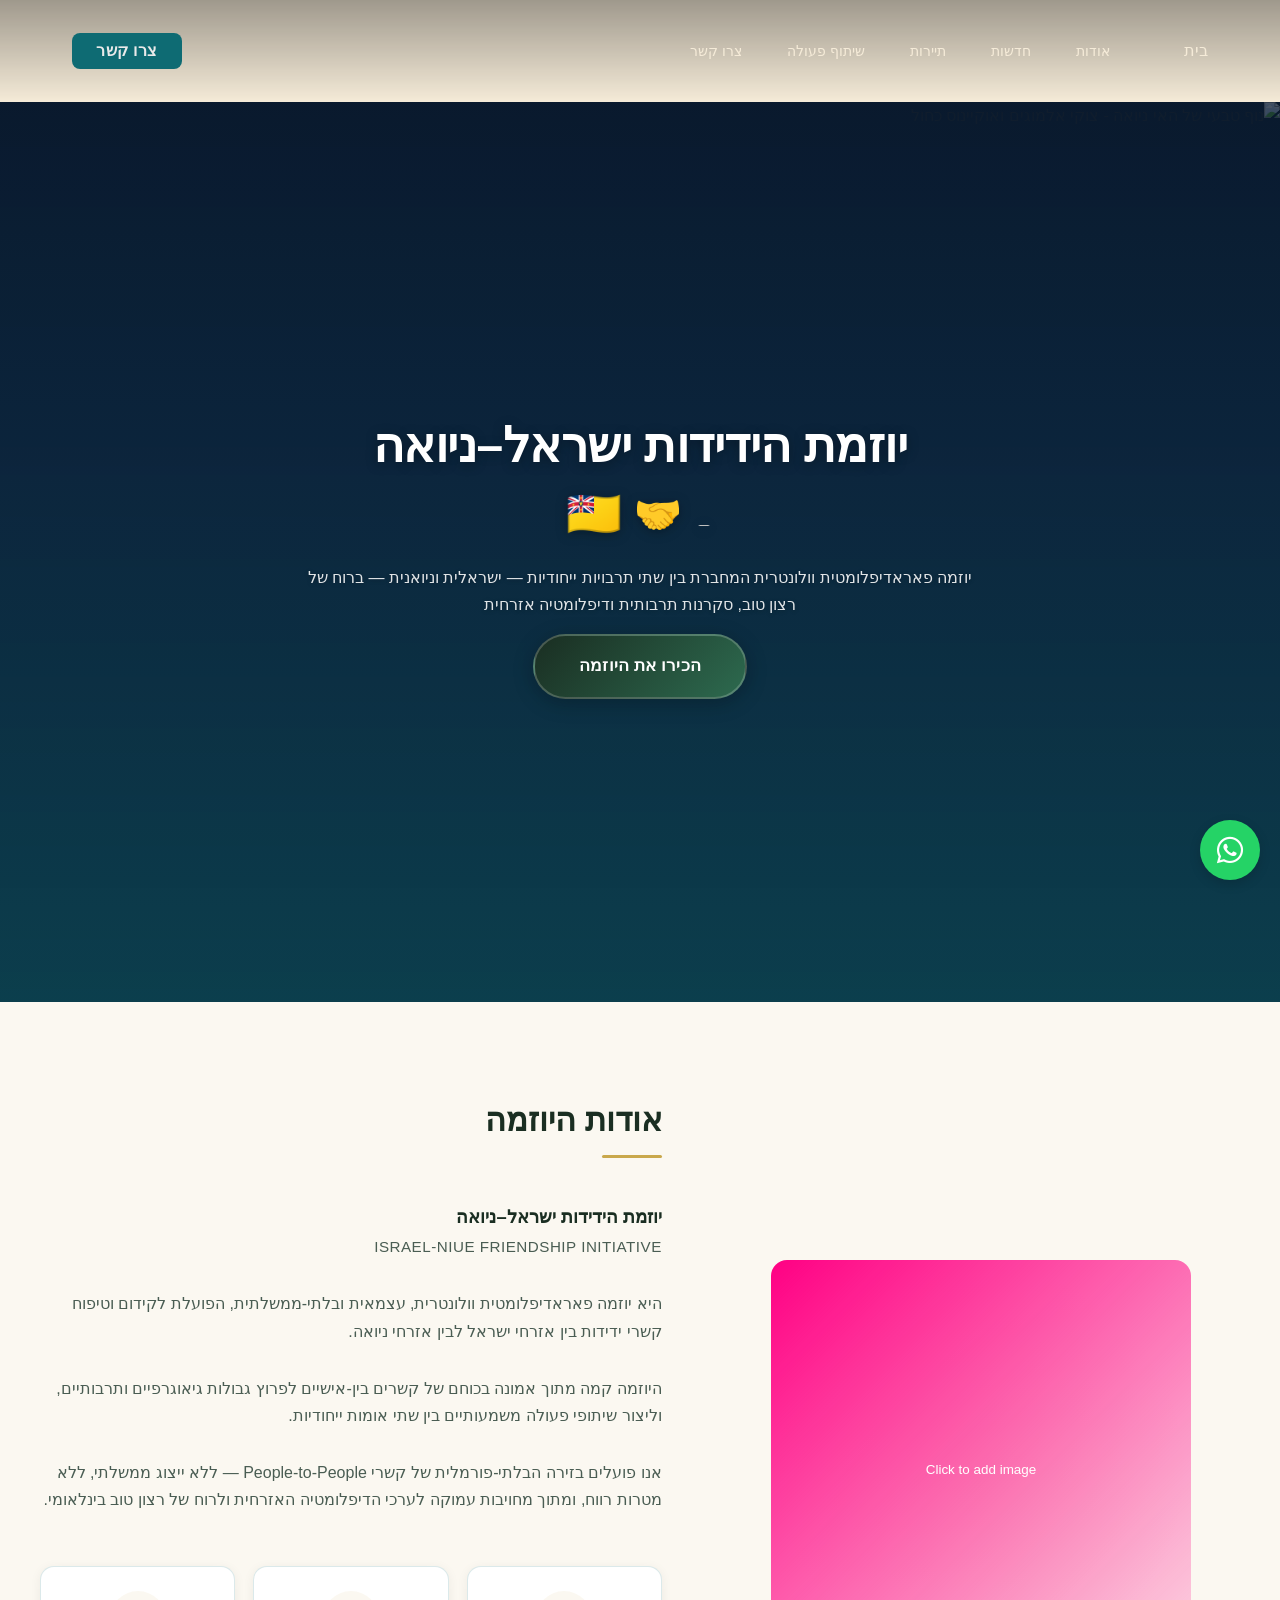
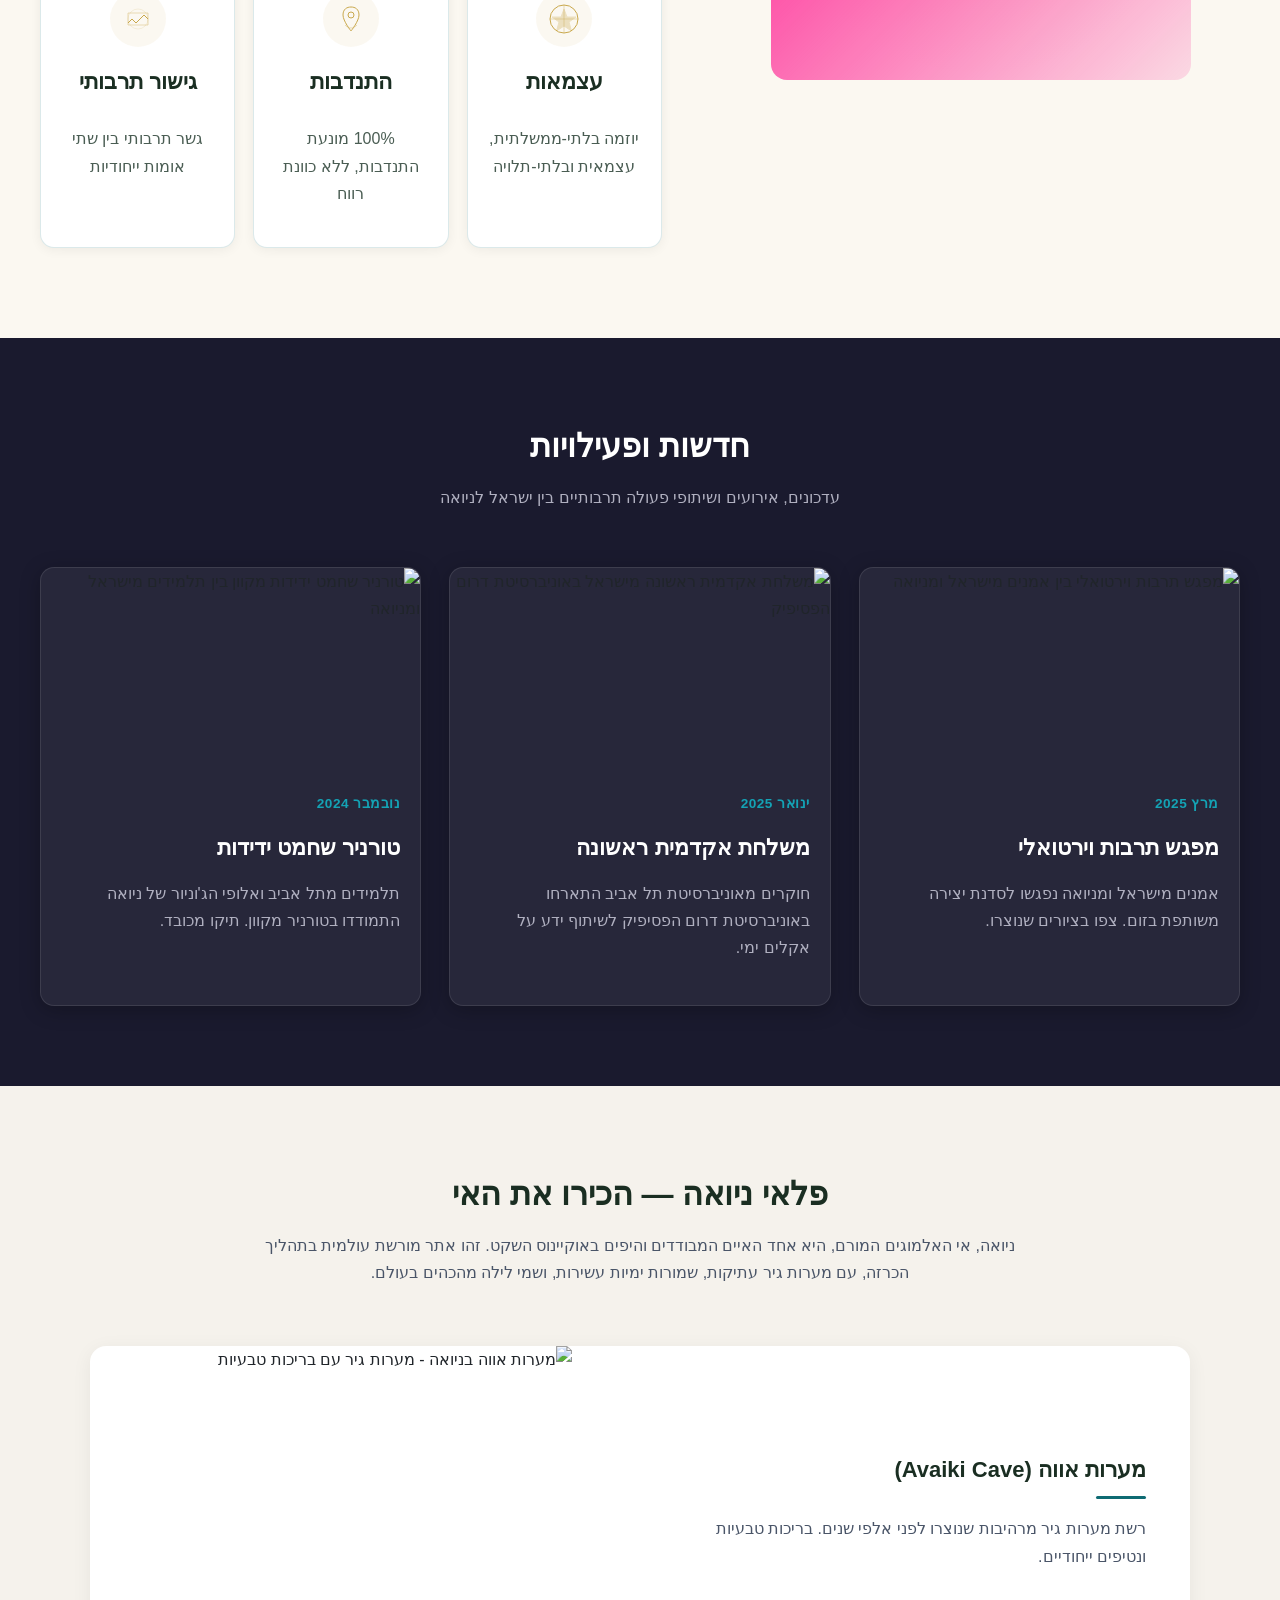
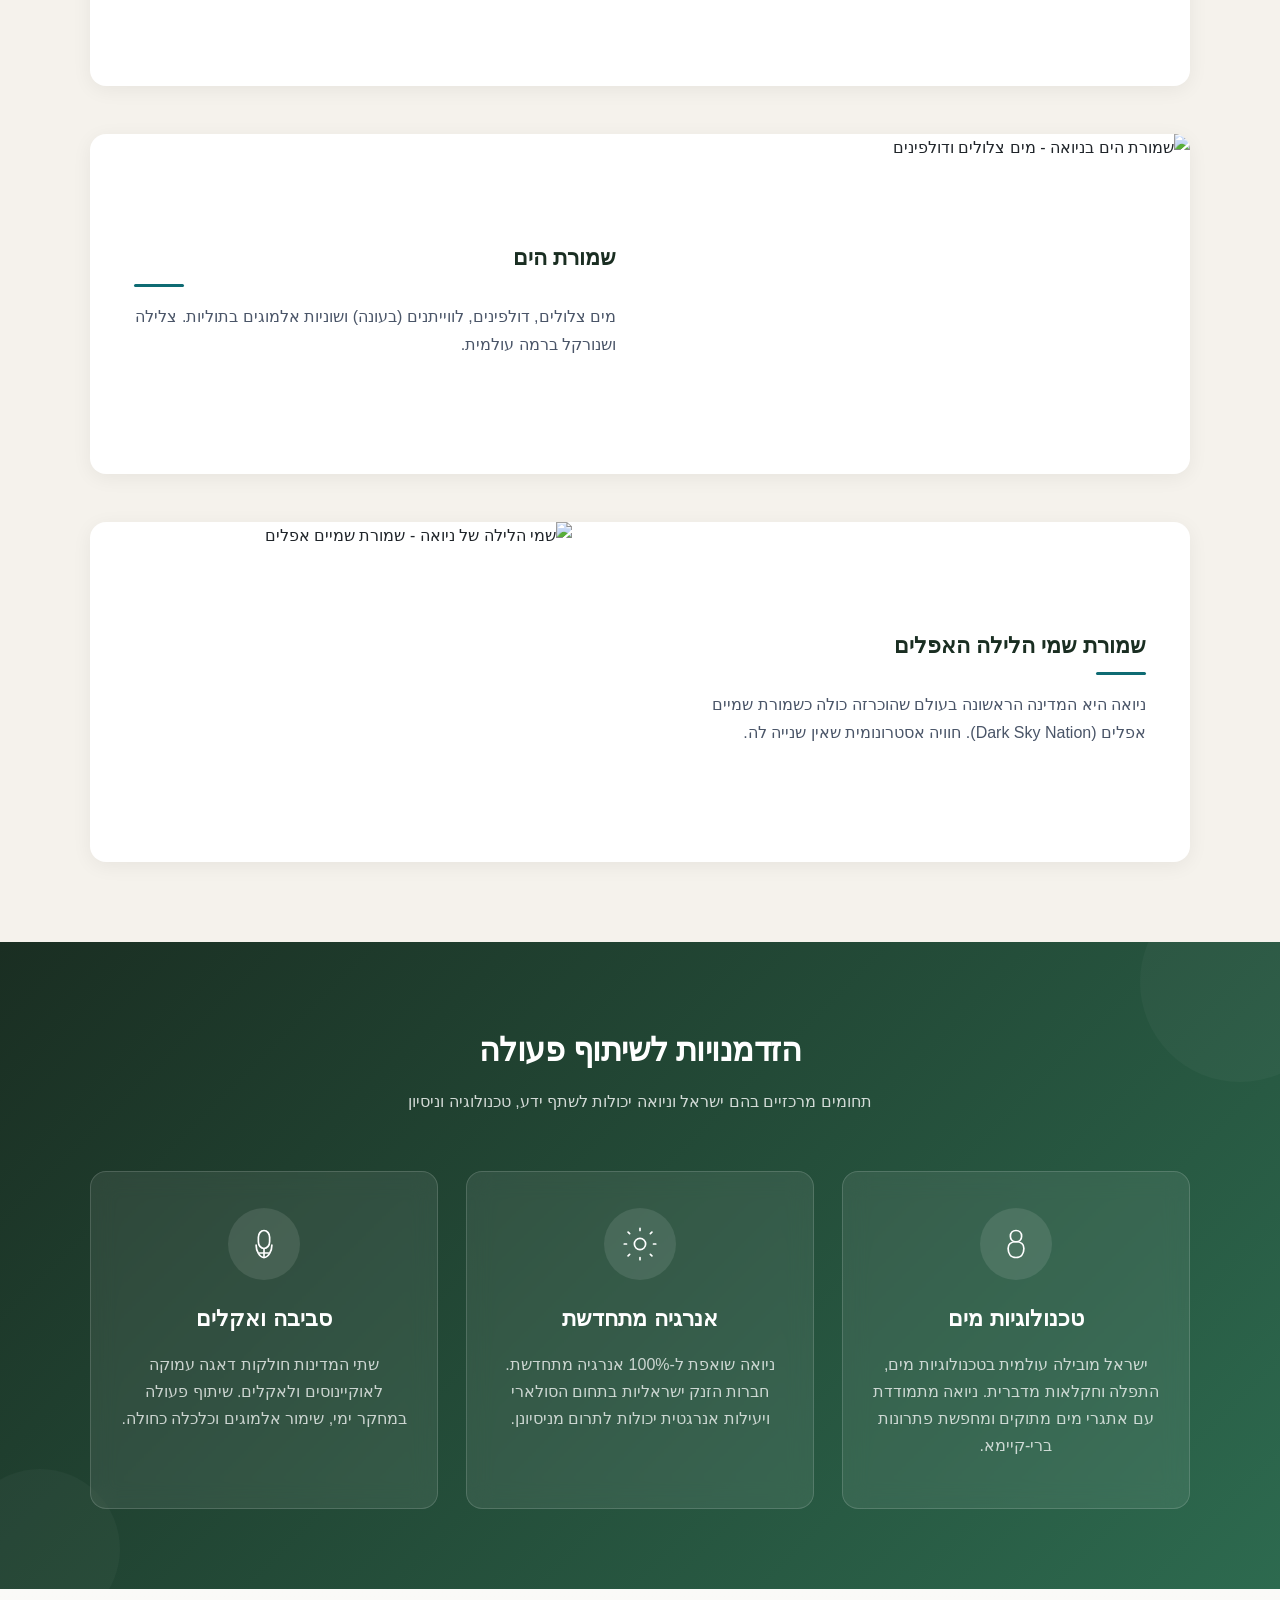
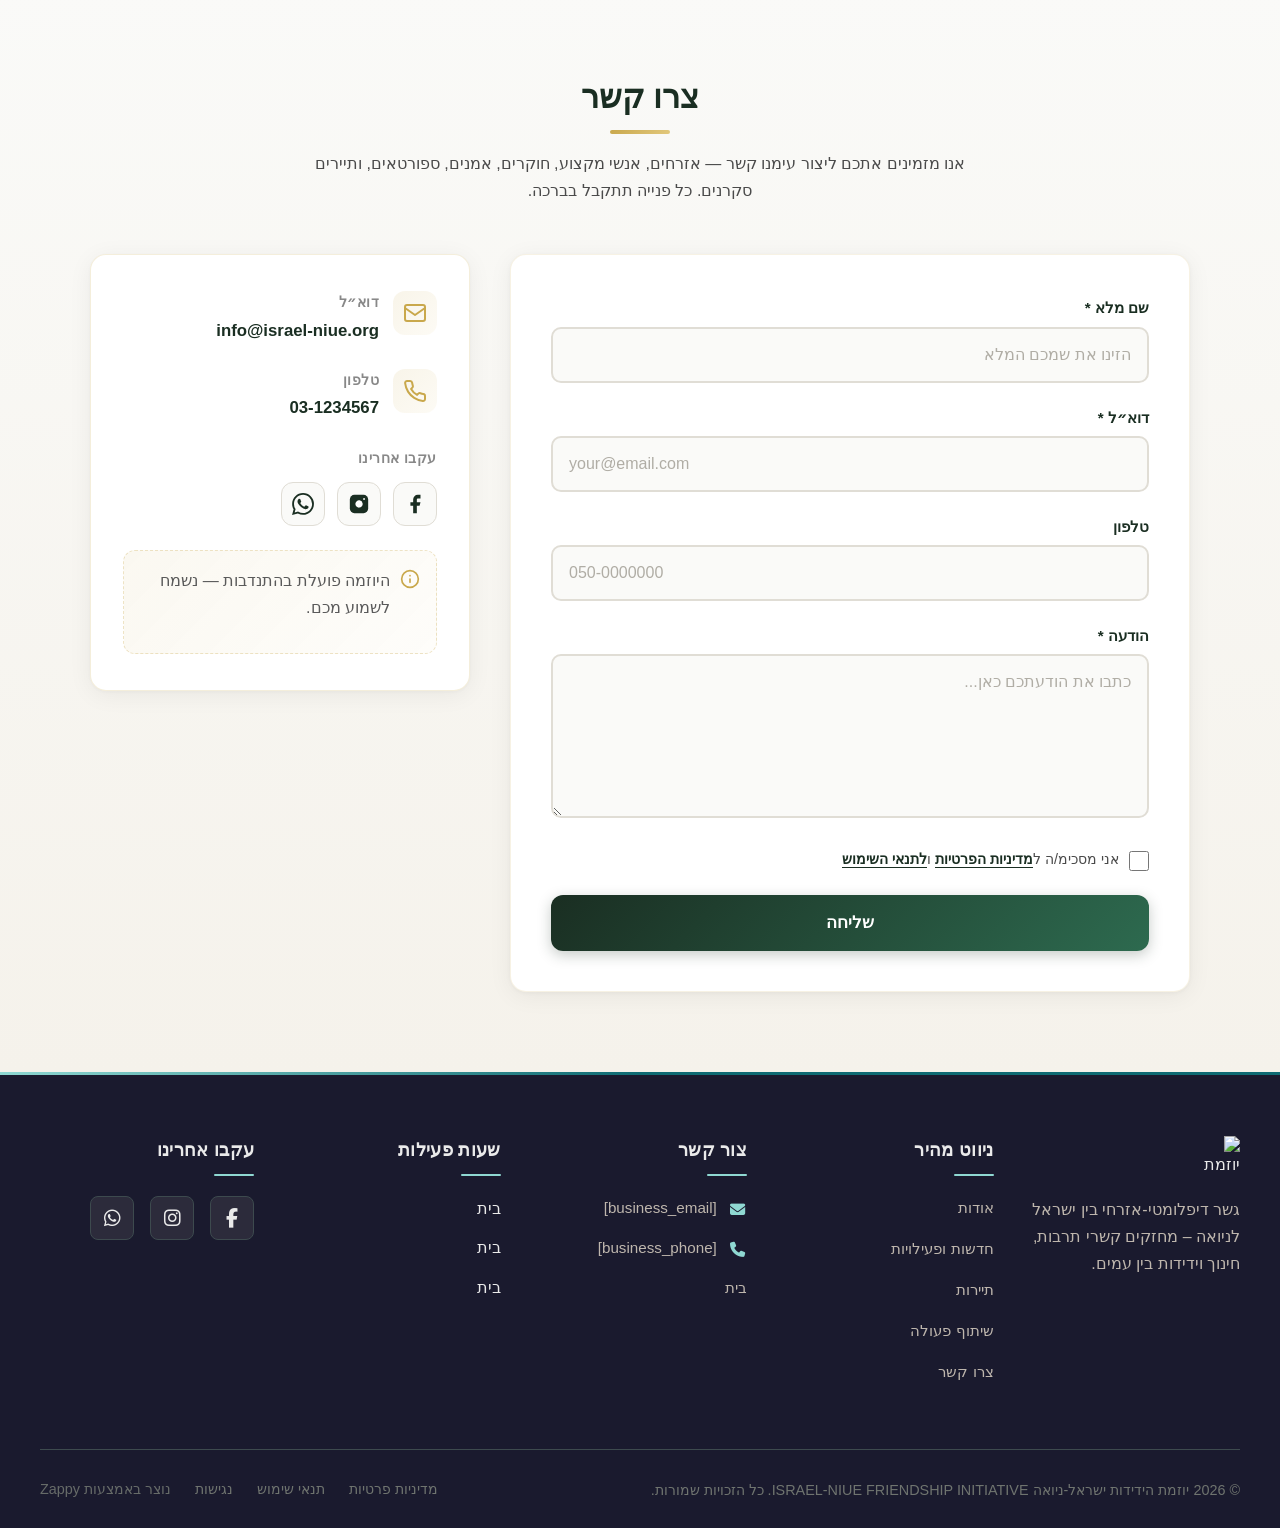
==== commit fec2a005: "Incremental sync: 1 page(s) — update_image" ====
--- a/public/index.html
+++ b/public/index.html
@@ -1 +1 @@
-<!doctype html><html dir="rtl" lang="he"><head><meta charset="UTF-8"><meta content="width=device-width,initial-scale=1" name="viewport"><meta content="index, follow" name="robots"><title>גלו את ניואה — יוזמת הידידות ישראל-ניואה ISRAEL-NIUE FRIENDSHIP INITIATIVE</title><meta content="הצטרפו למסע דיפלומטיה אזרחית פורץ דרך בין ישראל לניואה. קידום תיירות, תרבות, מחקר ובריאות בשיתוף קהילות. בואו ליצור גשרים חדשים של רצון טוב בינלאומי." name="description"><meta content="יוזמת ידידות ישראל ניואה, ניואה, דיפלומטיה עירונית קשרי חוץ עיריות ישראל, תיירות ניואה מידע לישראלים, קשרי תרבות ישראל מדינות פסיפיק" name="keywords"><link href="/assets/favicon.ico" rel="icon" type="image/x-icon"><link href="/assets/favicon-16x16.png" rel="icon" type="image/png" sizes="16x16"><link href="/assets/favicon-32x32.png" rel="icon" type="image/png" sizes="32x32"><link href="/assets/favicon-48x48.png" rel="icon" type="image/png" sizes="48x48"><link href="/assets/favicon-192x192.png" rel="icon" type="image/png" sizes="192x192"><link href="/assets/favicon-512x512.png" rel="icon" type="image/png" sizes="512x512"><link href="/assets/apple-touch-icon.png" rel="apple-touch-icon"><script>!function(){"use strict";var t="2f32474f-686b-487b-827e-fd6b4339d1c4",e="https://api.zappy5.com/api/analytics/track",a=18e5,n=2592e6,o=!0,i=!0,r=!0;var s=function(){var e="zappy_visitor_"+t,a=null;try{if(a=localStorage.getItem(e)){var o=JSON.parse(a),i=Date.now();if(i-o.created<n)return o.lastSeen=i,localStorage.setItem(e,JSON.stringify(o)),o.id}}catch(t){console.warn("Zappy Analytics: LocalStorage not available")}var r="zv_"+Date.now()+"_"+Math.random().toString(36).substr(2,9);try{localStorage.setItem(e,JSON.stringify({id:r,created:Date.now(),lastSeen:Date.now()}))}catch(t){}return r}(),c=function(){var e="zappy_session_"+t,n=null;try{if(n=sessionStorage.getItem(e)){var o=JSON.parse(n),i=Date.now();if(i-o.timestamp<a)return o.timestamp=i,sessionStorage.setItem(e,JSON.stringify(o)),o.id}}catch(t){console.warn("Zappy Analytics: SessionStorage not available")}var r="zs_"+Date.now()+"_"+Math.random().toString(36).substr(2,9);try{sessionStorage.setItem(e,JSON.stringify({id:r,timestamp:Date.now()}))}catch(t){}return r}();function l(a,n){n=n||{};var o={website_id:t,event_type:a,page_path:window.location.pathname,referrer:document.referrer||"direct",visitor_id:s,session_id:c,metadata:n};if(navigator.sendBeacon){var i=new Blob([JSON.stringify(o)],{type:"application/json"});navigator.sendBeacon(e,i)}else fetch(e,{method:"POST",headers:{"Content-Type":"application/json"},body:JSON.stringify(o),keepalive:!0}).catch(function(t){console.warn("Zappy Analytics: Failed to track event",t)})}o&&l("pageview",{title:document.title,url:window.location.href}),i&&document.addEventListener("click",function(t){var e=t.target;if("BUTTON"===e.tagName||e.closest("button")){var a="BUTTON"===e.tagName?e:e.closest("button");l("click",{element:"button",text:a.textContent.trim().substring(0,100),id:a.id||null,class:a.className||null})}else if("A"===e.tagName||e.closest("a")){var n="A"===e.tagName?e:e.closest("a");l("navigation",{element:"link",text:n.textContent.trim().substring(0,100),href:n.href,external:n.hostname!==window.location.hostname})}},!0),r&&document.addEventListener("submit",function(t){var e=t.target;l("form_submit",{form_id:e.id||null,form_name:e.name||null,form_action:e.action||null,form_method:e.method||"GET"})},!0);var d=Date.now();window.addEventListener("beforeunload",function(){l("page_unload",{time_on_page:Math.floor((Date.now()-d)/1e3),page_path:window.location.pathname})}),window.zappyAnalytics={track:l,getVisitorId:function(){return s},getSessionId:function(){return c}}}()</script><script>!function(){"use strict";if(!window.zappyFireMarketingEvent){var t={begin_checkout:"checkout_started",purchase:"checkout_complete",add_to_cart:"add_to_cart",view_product:"view_product"},e={whatsapp_click:{ga4:"contact",meta:"Contact",gtm:"whatsapp_click",ecom:!1},phone_click:{ga4:"contact",meta:"Contact",gtm:"phone_click",ecom:!1},contact_form_submitted:{ga4:"generate_lead",meta:"Lead",gtm:"contact_form_submitted",ecom:!1},checkout_started:{ga4:"begin_checkout",meta:"InitiateCheckout",gtm:"begin_checkout",ecom:!0},checkout_complete:{ga4:"purchase",meta:"Purchase",gtm:"purchase",ecom:!0},product_inquiry:{ga4:"generate_lead",meta:"Lead",gtm:"product_inquiry",ecom:!1},add_to_cart:{ga4:"add_to_cart",meta:"AddToCart",gtm:"add_to_cart",ecom:!0},view_product:{ga4:"view_item",meta:"ViewContent",gtm:"view_item",ecom:!0}};window.zappyFireMarketingEvent=function(r,o,u){try{u=u||{};var p=t[r]||r,d=e[p];if(!d)return;if((o=o||{}).pagePath||o.page_path||(o.pagePath=a()),"checkout_complete"===p){var l=String(o.orderId||o.order_id||o.transaction_id||"");if(l&&function(t){if(!t)return!1;try{return"1"===sessionStorage.getItem(i(t))}catch(t){return!1}}(l))return;l&&function(t){if(t)try{sessionStorage.setItem(i(t),"1")}catch(t){}}(l)}if(!u.skipFirstParty)try{window.zappyAnalytics&&"function"==typeof window.zappyAnalytics.track&&window.zappyAnalytics.track(p,o)}catch(t){}try{if(window.dataLayer=window.dataLayer||[],d.ecom){var _=c(p,o),m={};_.transaction_id&&(m.transaction_id=_.transaction_id),null!=_.value&&(m.value=_.value),_.currency&&(m.currency=_.currency),_.items&&(m.items=_.items),window.dataLayer.push({event:d.gtm,ecommerce:m}),"checkout_complete"!==p&&"checkout_started"!==p||window.dataLayer.push({event:p,ecommerce:m})}else{var s={event:d.gtm};for(var h in o)Object.prototype.hasOwnProperty.call(o,h)&&(s[h]=o[h]);window.dataLayer.push(s)}}catch(t){}try{"function"==typeof window.gtag&&window.gtag("event",d.ga4,c(p,o))}catch(t){}try{"function"==typeof window.fbq&&window.fbq("track",d.meta,function(t,e){for(var r=n(e=e||{}),a=parseFloat(null!=e.value?e.value:null!=e.total?e.total:0)||0,c=String(e.currency||"USD").toUpperCase(),i=[],o=0,u=0;u<r.length;u++)r[u].item_id&&i.push(r[u].item_id),o+=r[u].quantity||1;if("checkout_complete"===t)return{value:a,currency:c,content_ids:i.length?i:void 0,content_type:"product",num_items:o||void 0,order_id:String(e.order_id||e.orderId||e.transaction_id||e.orderNumber||"")||void 0};if("checkout_started"===t)return{value:a,currency:c,content_ids:i.length?i:void 0,content_type:"product",num_items:o||parseInt(null!=e.itemCount?e.itemCount:0,10)||void 0};if("add_to_cart"===t){var p=String(e.productId||e.product_id||i[0]||"");return{value:a||(r[0]?r[0].price*r[0].quantity:0),currency:c,content_ids:p?[p]:i.length?i:void 0,content_type:"product",content_name:e.productName||e.product_name||r[0]&&r[0].item_name,num_items:parseInt(null!=e.quantity?e.quantity:o||1,10)||1}}if("view_product"===t){var d=String(e.productId||e.product_id||i[0]||"");return{value:a||parseFloat(null!=e.price?e.price:0)||0,currency:c,content_ids:d?[d]:i.length?i:void 0,content_type:"product",content_name:e.productName||e.product_name||r[0]&&r[0].item_name}}return"whatsapp_click"===t||"phone_click"===t?{content_name:"whatsapp_click"===t?"WhatsApp":"Phone",content_category:"contact"}:"contact_form_submitted"===t||"product_inquiry"===t?{content_name:"product_inquiry"===t?"Product inquiry":"Contact form",content_category:e.productName||e.product_name||void 0}:e}(p,o))}catch(t){}}catch(t){}};var r=Object.create(null);document.addEventListener("click",function(t){try{var e=t.target;if(!e)return;var r=u(e,".whatsapp-float, a.whatsapp-float, [data-zappy-whatsapp]"),n=function(t){for(var e=t;e&&e!==document;){if("A"===e.tagName)return e;e=e.parentElement}return null}(e),c=n&&n.href||"";if(r||n&&function(t){if(!t)return!1;var e=String(t).toLowerCase();return-1!==e.indexOf("wa.me/")||-1!==e.indexOf("api.whatsapp.com")||-1!==e.indexOf("whatsapp.com/send")||0===e.indexOf("whatsapp:")}(c)){if(!o("wa:"+c)){var i=r?"float":"link";window.zappyFireMarketingEvent("whatsapp_click",{source:i,href:c||null,pagePath:a()})}return}var p=u(e,".phone-header-btn, .nav-phone-btn, .call-btn, [data-zappy-phone]"),d="";if(n&&n.href&&0===String(n.href).toLowerCase().indexOf("tel:")?d=n.href:p&&p.href&&0===String(p.href).toLowerCase().indexOf("tel:")&&(d=p.href),p||d){var l="";return d&&(l=String(d).replace(/^tel:/i,"").trim()),void(o("tel:"+(l||p&&p.id||"btn"))||window.zappyFireMarketingEvent("phone_click",{source:p?"button":"link",phone:l||null,href:d||null,pagePath:a()}))}}catch(t){}},!0)}function a(){try{if(window.ZAPPY_CONFIG&&window.ZAPPY_CONFIG.currentPagePath)return window.ZAPPY_CONFIG.currentPagePath}catch(t){}try{return window.location.pathname||"/"}catch(t){return"/"}}function n(t){var e=(t=t||{}).items||t.cartItems||t.cart_items||t.lineItems||[];Array.isArray(e)||(e=[]);for(var r=[],a=0;a<e.length;a++){var n=e[a];if(n&&"object"==typeof n){var c=String(n.item_id||n.productId||n.product_id||n.id||"").trim(),i=String(n.item_name||n.productName||n.product_name||n.name||"").trim(),o=parseFloat(null!=n.price?n.price:null!=n.unitPrice?n.unitPrice:0)||0,u=Math.max(1,parseInt(null!=n.quantity?n.quantity:null!=n.qty?n.qty:1,10)||1);(c||i)&&r.push({item_id:c||i,item_name:i||c,price:o,quantity:u})}}return r}function c(t,e){var r=n(e=e||{}),c=parseFloat(null!=e.value?e.value:null!=e.total?e.total:0)||0,i=String(e.currency||"USD").toUpperCase();if("checkout_complete"===t)return{transaction_id:String(e.transaction_id||e.orderId||e.order_id||e.orderNumber||"")||void 0,value:c,currency:i,items:r};if("checkout_started"===t)return{value:c,currency:i,items:r};if("add_to_cart"===t){var o=r.length?r:[{item_id:String(e.productId||e.product_id||""),item_name:String(e.productName||e.product_name||""),price:parseFloat(null!=e.value?e.value:null!=e.price?e.price:0)||0,quantity:parseInt(null!=e.quantity?e.quantity:1,10)||1}].filter(function(t){return t.item_id||t.item_name});return{value:c||(o[0]?o[0].price*o[0].quantity:0),currency:i,items:o}}if("view_product"===t){var u=r.length?r:[{item_id:String(e.productId||e.product_id||""),item_name:String(e.productName||e.product_name||""),price:parseFloat(null!=e.price?e.price:null!=e.value?e.value:0)||0,quantity:1}].filter(function(t){return t.item_id||t.item_name});return{currency:i,value:c||(u[0]?u[0].price:0),items:u}}return"whatsapp_click"===t||"phone_click"===t?{method:"whatsapp_click"===t?"whatsapp":"phone",page_path:e.pagePath||a()}:"contact_form_submitted"===t||"product_inquiry"===t?{page_path:e.pagePath||a()}:e}function i(t){return"zappy_purchase_fired_"+String(t||"")}function o(t){var e=Date.now();return!!(r[t]&&e-r[t]<800)||(r[t]=e,!1)}function u(t,e){return t&&t.closest?t.closest(e):null}}()</script><meta content="גלו את ניואה — יוזמת הידידות ישראל-ניואה ISRAEL-NIUE FRIENDSHIP INITIATIVE" property="og:title"><meta content="הצטרפו למסע דיפלומטיה אזרחית פורץ דרך בין ישראל לניואה. קידום תיירות, תרבות, מחקר ובריאות בשיתוף קהילות. בואו ליצור גשרים חדשים של רצון טוב בינלאומי." property="og:description"><meta content="summary_large_image" name="twitter:card"><meta content="גלו את ניואה — יוזמת הידידות ישראל-ניואה ISRAEL-NIUE FRIENDSHIP INITIATIVE" name="twitter:title"><meta content="הצטרפו למסע דיפלומטיה אזרחית פורץ דרך בין ישראל לניואה. קידום תיירות, תרבות, מחקר ובריאות בשיתוף קהילות. בואו ליצור גשרים חדשים של רצון טוב בינלאומי." name="twitter:description"><meta content="website" property="og:type"><meta content="he_IL" property="og:locale"><style>.skip-link{position:absolute;top:0;left:0;transform:translateY(-200%);padding:12px 18px;background:var(--bg-dark,#1a1a1a);color:var(--text-light,#fff);font-weight:600;border-radius:0 0 8px 0;z-index:10000}.skip-link:focus{transform:none;outline:2px solid var(--ring,#fff);outline-offset:2px}:focus-visible{outline:2px solid var(--ring,currentColor);outline-offset:3px}</style><link href="/assets/favicon.ico" rel="icon" type="image/x-icon"><link href="/assets/favicon-16x16.png" rel="icon" type="image/png" sizes="16x16"><link href="/assets/favicon-32x32.png" rel="icon" type="image/png" sizes="32x32"><link href="/assets/favicon-48x48.png" rel="icon" type="image/png" sizes="48x48"><link href="/assets/favicon-192x192.png" rel="icon" type="image/png" sizes="192x192"><link href="/assets/favicon-512x512.png" rel="icon" type="image/png" sizes="512x512"><link href="/assets/apple-touch-icon.png" rel="apple-touch-icon"><link href="https://cdn.jsdelivr.net/npm/vanilla-cookieconsent@3/dist/cookieconsent.css" rel="stylesheet"><style id="zappy-critical-above-fold-css">html{box-sizing:border-box;-webkit-text-size-adjust:100%}*,::after,::before{box-sizing:inherit}body{margin:0;min-width:320px;overflow-x:clip}img,svg,video{max-width:100%;height:auto}main{display:block}.container{width:min(100% - 32px,1200px);margin-inline:auto}.navbar,header .navbar,header[role=banner],nav.navbar{position:relative;z-index:1000;width:100%}.nav-container,.navbar .container{display:flex;align-items:center;justify-content:space-between;min-height:64px}.logo,.logo-link img{display:block;width:35px;height:35px;object-fit:contain}#navMenu,.nav-menu{list-style:none;margin:0;padding:0}#navMenu a,.nav-menu a,.navbar .nav-links a,.navbar a{color:inherit;text-decoration:none}#navMenu .sub-menu,.nav-menu .sub-menu,.navbar .sub-menu{display:none}.fa,.fa-brands,.fa-regular,.fa-solid,.fab,.far,.fas{display:inline-block;min-width:1em;text-align:center}html:not(#zappy-noop) .navbar:has(.nav-ecommerce-icons)>.phone-header-btn,html:not(#zappy-noop)[data-zappy-site-type=ecommerce] .phone-header-btn{display:none!important;visibility:hidden!important;width:0!important;height:0!important;pointer-events:none!important}.zappy-preview-empty-store-cta{display:none!important;visibility:hidden!important;height:0!important;max-height:0!important;overflow:hidden!important;margin:0!important;padding:0!important;border:0!important;box-shadow:none!important}.zappy-catalog-menu{background:var(--surface-color,var(--surface,linear-gradient(135deg,#f8f9fa 0,#fff 100%)));border-bottom:1px solid var(--border-color,#e5e7eb);padding:0;position:sticky;top:0;z-index:90}.zappy-catalog-menu.rtl,.zappy-catalog-menu[dir=rtl]{direction:rtl}.zappy-catalog-menu.ltr,.zappy-catalog-menu[dir=ltr]{direction:ltr}.catalog-menu-container{max-width:1440px;margin:0 auto;display:flex;align-items:center;gap:8px;padding:10px 24px;overflow:visible}.catalog-menu-categories,.catalog-menu-list{display:flex;align-items:center;gap:4px;flex-wrap:wrap;margin:0;padding:0;list-style:none}.catalog-menu-item{display:inline-flex;align-items:center;padding:8px 16px;font-size:14px;font-weight:500;color:var(--text-color,var(--text,#374151));text-decoration:none;border-radius:20px;white-space:nowrap}.catalog-menu-all{background:var(--primary-color,var(--primary,#111));color:var(--text-light,#fff)!important}.catalog-menu-parent{position:relative;display:inline-flex;align-items:center}.catalog-menu-trigger{display:inline-flex;align-items:center;gap:6px}.catalog-menu-chevron{flex-shrink:0}.catalog-menu-parent>.sub-menu{display:none!important;visibility:hidden!important;opacity:0!important;pointer-events:none!important}.hero-section,.index-hero-section,section[class*=hero]{position:relative;overflow:hidden}.hero-section,.index-hero-section{min-height:560px}section[data-hero-type*=fullscreen]{min-height:100vh}.hero-bg-image,.hero-bg-wrapper,section[class*=hero] [class*=hero-bg]{position:absolute;inset:0;width:100%;height:100%}.hero-bg-image img,.hero-bg-wrapper img,section[class*=hero] [data-hero-bg],section[class*=hero] img[data-hero-background=true]{width:100%!important;height:100%!important;object-fit:cover!important;display:block}.hero-content,section[class*=hero] .container{position:relative;z-index:2}@media(max-width:768px){:root{--header-height:72px;--total-header-height:72px;--zappy-mobile-menu-top:72px}html[data-zappy-site-type=ecommerce] body{padding-top:var(--total-header-height,72px)}html[data-zappy-site-type=ecommerce] body>.navbar:not(.zappy-catalog-menu),html[data-zappy-site-type=ecommerce] body>nav.navbar{position:fixed!important;top:0;left:0;right:0;z-index:100000;width:100%;margin-bottom:0}.zappy-catalog-menu{position:fixed;top:var(--header-height,72px);left:0;right:0;z-index:99999}.nav-container,.navbar .container{min-height:60px}#navMenu,.nav-menu{max-width:100vw;overflow-x:hidden}.hero-section,.index-hero-section,section[class*=hero],section[data-hero-type*=fullscreen]{min-height:100svh}.hero-bg-image,.hero-bg-wrapper,.hero-scrim{min-height:100svh}}:root{--zappy-header-stack-height:calc(var(--zappy-announcement-height, 40px) + var(--header-height, 72px))}body:has(.zappy-announcement-bar) .navbar:not(.zappy-catalog-menu):not(.mobile-search-panel),body:has(.zappy-announcement-bar) header.navbar,body:has(.zappy-announcement-bar) nav.navbar:not(.zappy-catalog-menu){top:var(--zappy-announcement-height,40px)!important}body:has(.zappy-announcement-bar) .index-hero-section,body:has(.zappy-announcement-bar) main>section[class*=hero]:first-of-type,body:has(.zappy-announcement-bar) section[data-hero-type^=fullscreen]{margin-top:calc(-1 * var(--zappy-header-stack-height))!important;padding-top:calc(var(--zappy-header-stack-height))!important}[data-zappy-content-align]{display:flex!important;flex-direction:column!important}[data-zappy-content-align^=top-]{justify-content:flex-start!important}[data-zappy-content-align^=center-],[data-zappy-content-align^=lower-],[data-zappy-content-align^=upper-]{justify-content:center!important}[data-zappy-content-align^=bottom-]{justify-content:flex-end!important}[data-zappy-content-align$="-left"],[data-zappy-content-align$="-mid-left"]{align-items:flex-start!important;text-align:start!important}[data-zappy-content-align$="-center"]{align-items:center!important;text-align:center!important}[data-zappy-content-align$="-mid-right"],[data-zappy-content-align$="-right"]{align-items:flex-end!important;text-align:end!important}[data-zappy-content-align] [data-zappy-align-target]{margin-left:auto;margin-right:auto}[data-zappy-content-align$="-center"] [data-zappy-align-target],[data-zappy-content-align$="-center"] [data-zappy-align-target]>*{text-align:center!important}</style><link href="/styles.css" rel="stylesheet"><script>window.ZAPPY_WEBSITE_ID="2f32474f-686b-487b-827e-fd6b4339d1c4",window.ZAPPY_API_BASE="https://api.zappy5.com"</script><link href="/assets/image-1784733890072-up5fz3.webp?v=1784733890072" rel="preload" as="image" fetchpriority="high"><style id="zappy-dropdown-submenu-styles">#navMenu li:has(.sub-menu),.nav-menu li:has(.sub-menu),.navbar li:has(.sub-menu),nav li:has(.sub-menu){position:relative}#navMenu .sub-menu,.nav-menu .sub-menu,.navbar .sub-menu,nav .sub-menu{display:block!important;position:absolute!important;top:100%;left:0;min-width:220px;border-radius:8px;box-shadow:0 8px 25px rgba(0,0,0,.15);padding:8px 0;opacity:0;visibility:hidden;transform:translateY(10px);transition:all .3s ease;z-index:1000;list-style:none;pointer-events:none}#navMenu li:hover>.sub-menu,.nav-menu li:hover>.sub-menu,.navbar li:hover>.sub-menu,nav li:hover>.sub-menu{opacity:1!important;visibility:visible!important;transform:translateY(0)!important;pointer-events:auto!important}.sub-menu li{list-style:none;margin:0;padding:0}.sub-menu a{display:block!important;padding:10px 16px!important;color:var(--text-dark,#333)!important;font-weight:500;text-decoration:none;white-space:nowrap;transition:background-color .2s}.sub-menu .zappy-nav-child>a{padding-left:28px!important;font-size:.9em!important;opacity:.85!important}[dir=rtl] .sub-menu .zappy-nav-child>a,html[lang=ar] .sub-menu .zappy-nav-child>a,html[lang=he] .sub-menu .zappy-nav-child>a{padding-left:10px!important;padding-right:28px!important}.sub-menu .zappy-nav-parent>a{font-weight:600!important}.sub-menu a:hover{background-color:#f5f5f5}[dir=rtl] .nav-menu .sub-menu,[dir=rtl] .navbar .sub-menu,[dir=rtl] nav .sub-menu,html[lang=ar] .nav-menu .sub-menu,html[lang=ar] .navbar .sub-menu,html[lang=ar] nav .sub-menu,html[lang=he] .nav-menu .sub-menu,html[lang=he] .navbar .sub-menu,html[lang=he] nav .sub-menu{left:auto!important;right:0!important}.sub-menu:empty,.sub-menu:not(:has(li)):not(:has(> a)),.sub-menu:not(:has(li:not(.zappy-hidden-menu-item))):not(:has(> a)){display:none!important;opacity:0!important;visibility:hidden!important;pointer-events:none!important}li:has(.menu-group-title):hover>.sub-menu{opacity:1!important;visibility:visible!important;transform:translateY(0)!important;pointer-events:auto!important}#navMenu>li>.menu-group-title,.nav-menu>li>.menu-group-title{display:inline-block;padding:.5rem 1rem;cursor:default;user-select:none}@media (max-width:768px){#navMenu .sub-menu,.nav-menu .sub-menu,.navbar .sub-menu,nav .sub-menu{position:static!important;transform:none!important;box-shadow:none!important;background:0 0!important;max-height:0;overflow:hidden;opacity:0;visibility:hidden;transition:max-height .3s ease,opacity .3s ease;padding:0!important;border-radius:0!important}#navMenu .sub-menu.mobile-expanded,.nav-menu .sub-menu.mobile-expanded,.navbar .sub-menu.mobile-expanded{max-height:none!important;overflow-y:visible!important;opacity:1!important;visibility:visible!important;padding:8px 0 8px 16px!important}[dir=rtl] .sub-menu.mobile-expanded,html[lang=he] .sub-menu.mobile-expanded{padding:8px 16px 8px 0!important}#navMenu li:hover>.sub-menu,.nav-menu li:hover>.sub-menu,.navbar li:hover>.sub-menu,nav li:hover>.sub-menu{opacity:0;visibility:hidden;pointer-events:none}#navMenu li>.sub-menu.mobile-expanded,.nav-menu li>.sub-menu.mobile-expanded,.navbar li>.sub-menu.mobile-expanded,nav li>.sub-menu.mobile-expanded{opacity:1!important;visibility:visible!important;pointer-events:auto!important}#navMenu li:has(.sub-menu),.nav-menu li:has(.sub-menu),.navbar li:has(.sub-menu),nav li:has(.sub-menu){display:flex!important;flex-wrap:wrap!important;align-items:center!important;position:relative!important;min-height:44px!important}#navMenu li:has(.sub-menu)>a,.nav-menu li:has(.sub-menu)>a,.navbar li:has(.sub-menu)>a,nav li:has(.sub-menu)>a{flex:1!important;min-width:0!important}#navMenu li:has(.sub-menu)>.menu-group-title,.nav-menu li:has(.sub-menu)>.menu-group-title,.navbar li:has(.sub-menu)>.menu-group-title,nav li:has(.sub-menu)>.menu-group-title{flex:1!important;min-width:0!important;display:flex!important;align-items:center!important;padding:12px 16px!important;min-height:44px!important;line-height:1.4!important;font-weight:600!important;box-sizing:border-box!important}#navMenu li:has(.sub-menu)>.sub-menu,.nav-menu li:has(.sub-menu)>.sub-menu,.navbar li:has(.sub-menu)>.sub-menu,nav li:has(.sub-menu)>.sub-menu{flex-basis:100%!important;width:100%!important}#navMenu li:has(.sub-menu)>a [class*=arrow],#navMenu li:has(.sub-menu)>a [class*=chevron],.nav-menu li:has(.sub-menu)>a .fa-angle-down,.nav-menu li:has(.sub-menu)>a .fa-chevron-down,.nav-menu li:has(.sub-menu)>a [class*=arrow],.nav-menu li:has(.sub-menu)>a [class*=chevron],nav li:has(.sub-menu)>a [class*=arrow],nav li:has(.sub-menu)>a [class*=chevron]{display:none!important;visibility:hidden!important}.mobile-submenu-toggle{display:flex!important;align-items:center!important;justify-content:center!important;width:44px!important;height:auto!important;background:0 0!important;border:none!important;cursor:pointer!important;color:var(--text-light)!important;position:static!important;flex-shrink:0!important;align-self:stretch!important;z-index:2!important;padding:0!important;margin:0!important}.mobile-submenu-toggle::after{content:''!important;width:0!important;height:0!important;border-left:6px solid transparent!important;border-right:6px solid transparent!important;border-top:7px solid currentColor!important;transition:transform .3s ease!important}.mobile-submenu-toggle.expanded::after{transform:rotate(180deg)!important}.sub-menu a{padding:10px 0!important;display:block!important;color:var(--text-light)!important;white-space:normal!important}.sub-menu .zappy-nav-child>a{padding-left:28px!important;font-size:.9em!important;opacity:.85!important}[dir=rtl] .sub-menu .zappy-nav-child>a,html[lang=ar] .sub-menu .zappy-nav-child>a,html[lang=he] .sub-menu .zappy-nav-child>a{padding-left:0!important;padding-right:28px!important}.sub-menu .zappy-nav-parent>a{font-weight:600!important}#navMenu.active,.nav-menu.active{max-width:100vw!important;overflow-x:hidden!important;box-sizing:border-box!important}.navbar .sub-menu li a,.zappy-products-dropdown .sub-menu a,nav.navbar .sub-menu li a{color:var(--text-light)!important}}@media (min-width:769px){.mobile-submenu-toggle{display:none!important}}</style><style id="zappy-widget-visibility">html[dir=rtl] .whatsapp-float{right:20px!important;left:auto!important}html:not([dir]) .whatsapp-float,html[dir=ltr] .whatsapp-float{left:20px!important;right:auto!important}html[dir=rtl] #mic-access-tool-general-button,html[dir=rtl] #mic-init-access-tool #mic-access-tool-general-button,html[dir=rtl] #mic-init-access-tool .mic-access-tool-general-button,html[dir=rtl] ._access-icon,html[dir=rtl] .mic-access-tool-general-button{left:20px!important;right:auto!important}html:not([dir]) #mic-access-tool-general-button,html:not([dir]) #mic-init-access-tool #mic-access-tool-general-button,html:not([dir]) #mic-init-access-tool .mic-access-tool-general-button,html:not([dir]) ._access-icon,html:not([dir]) .mic-access-tool-general-button,html[dir=ltr] #mic-access-tool-general-button,html[dir=ltr] #mic-init-access-tool #mic-access-tool-general-button,html[dir=ltr] #mic-init-access-tool .mic-access-tool-general-button,html[dir=ltr] ._access-icon,html[dir=ltr] .mic-access-tool-general-button{right:20px!important;left:auto!important}@media (max-width:768px){.whatsapp-float{display:flex!important}}@media (min-width:769px){.whatsapp-float{display:flex!important}}@media (max-width:768px){#mic-access-tool-general-button,#mic-init-access-tool #mic-access-tool-general-button,#mic-init-access-tool .mic-access-tool-general-button,._access-icon,.mic-access-tool-general-button{display:flex!important;visibility:visible!important;opacity:1!important;pointer-events:auto!important}#mic-access-tool-box.opened-mic-access-tool,#mic-init-access-tool #mic-access-tool-box.opened-mic-access-tool,.mic-access-tool-box.opened-mic-access-tool{visibility:visible!important;opacity:1!important;pointer-events:auto!important}}@media (min-width:769px){#mic-access-tool-general-button,#mic-init-access-tool #mic-access-tool-general-button,#mic-init-access-tool .mic-access-tool-general-button,._access-icon,.mic-access-tool-general-button{display:flex!important;visibility:visible!important;opacity:1!important;pointer-events:auto!important}#mic-access-tool-box.opened-mic-access-tool,#mic-init-access-tool #mic-access-tool-box.opened-mic-access-tool,.mic-access-tool-box.opened-mic-access-tool{visibility:visible!important;opacity:1!important;pointer-events:auto!important}}</style></head><body><a href="#main" class="skip-link">דלג לתוכן הראשי</a><nav class="navbar" dir="rtl"><button class="mobile-toggle" aria-label="Menu" id="mobileToggle"><svg fill="none" viewBox="0 0 24 24" height="24" width="24" class="hamburger-icon" style="display:block !important"><path d="M3 12h18M3 6h18M3 18h18" stroke-width="2" stroke="currentColor" stroke-linecap="round"></path></svg> <svg fill="none" viewBox="0 0 24 24" height="24" width="24" class="close-icon" style="display:none !important"><path d="M18 6L6 18M6 6l12 12" stroke-width="2" stroke="currentColor" stroke-linecap="round"></path></svg></button> <button class="phone-header-btn" aria-label="Call" data-phone="[business_phone]"><svg fill="currentColor" viewBox="0 0 24 24" height="20" width="20"><path d="M22 16.92v3a2 2 0 0 1-2.18 2 19.79 19.79 0 0 1-8.63-3.07 19.5 19.5 0 0 1-6-6 19.79 19.79 0 0 1-3.07-8.67A2 2 0 0 1 4.11 2h3a2 2 0 0 1 2 1.72 12.84 12.84 0 0 0 .7 2.81 2 2 0 0 1-.45 2.11L8.09 9.91a16 16 0 0 0 6 6l1.27-1.27a2 2 0 0 1 2.11-.45 12.84 12.84 0 0 0 2.81.7A2 2 0 0 1 22 16.92z"></path></svg></button><div class="nav-container"><div class="nav-right-group"><div class="nav-brand"><a href="/" class="logo-link">בית</a></div><ul class="nav-menu" id="navMenu"><li><a href="#about">אודות</a></li><li><a href="#news">חדשות</a></li><li><a href="#tourism">תיירות</a></li><li><a href="#business">שיתוף פעולה</a></li><li><a href="#contact">צרו קשר</a></li></ul></div><div class="nav-cta-container"><a href="#contact" class="nav-cta-btn">צרו קשר</a></div></div></nav><script>window.addEventListener("load",function(){const e=document.querySelector(".navbar, nav, header");if(!e)return void console.log("[Navbar] Navbar element not found");let t=document.getElementById("mobileToggle")||document.querySelector(".mobile-toggle")||document.querySelector(".hamburger")||document.querySelector(".hamburger-menu")||document.querySelector(".menu-toggle")||document.querySelector(".burger-menu")||document.querySelector('[aria-label="Menu"]')||document.querySelector('[aria-label="תפריט"]');const o=document.querySelector(".phone-header-btn"),n=window.getComputedStyle(e);let r=n.backgroundColor;if(console.log("[Navbar] Initial navbar background:",r),"transparent"===r||"rgba(0, 0, 0, 0)"===r||r.startsWith("rgba")&&r.includes(", 0)")){const e=n.backgroundImage;if(e&&"none"!==e)console.log("[Navbar] Navbar has background image/gradient, using dark text"),r="rgb(240, 240, 240)";else{const e=window.getComputedStyle(document.body).backgroundColor;console.log("[Navbar] Navbar transparent, using body background:",e),r=e}}const a=r.match(/\d+/g);if(a&&a.length>=3){const e=(.299*parseInt(a[0])+.587*parseInt(a[1])+.114*parseInt(a[2]))/255;console.log("[Navbar] Mobile button colors preserved from Claude CSS (luminance:",e.toFixed(2)+")");const n=document.createElement("style");n.id="zappy-mobile-nav-fix";document.documentElement.lang;document.documentElement.dir,n.textContent='\n        /* Hide mobile buttons on desktop, show only on mobile */\n        @media (min-width: 769px) {\n          .mobile-toggle,\n          .phone-header-btn {\n            display: none !important;\n          }\n        }\n        \n        /* Show and position mobile buttons correctly on mobile */\n        @media (max-width: 768px) {\n          .navbar,\n          nav.navbar {\n            min-height: 70px !important;\n          }\n\n          .mobile-toggle,\n          .phone-header-btn {\n            position: absolute !important;\n            top: 0 !important;\n            bottom: 0 !important;\n            margin-top: auto !important;\n            margin-bottom: auto !important;\n            transform: none !important;\n            z-index: 1001 !important;\n            display: flex !important;\n            align-items: center !important;\n            justify-content: center !important;\n            width: 36px !important;\n            height: 36px !important;\n            border-radius: 50% !important;\n            border: none !important;\n            cursor: pointer !important;\n            padding: 6px !important;\n            background: none !important;\n            color: var(--nav-text, var(--text-light)) !important;\n            touch-action: manipulation !important;\n            -webkit-tap-highlight-color: transparent !important;\n          }\n\n          html[data-zappy-site-type="ecommerce"] .phone-header-btn,\n          body[data-zappy-site-type="ecommerce"] .phone-header-btn,\n          html[data-zappy-site-type="ecommerce"] header .phone-header-btn,\n          html[data-zappy-site-type="ecommerce"] nav .phone-header-btn {\n            display: none !important;\n            visibility: hidden !important;\n            width: 0 !important;\n            height: 0 !important;\n            min-width: 0 !important;\n            overflow: hidden !important;\n          }\n          \n          /* LTR positioning (default): hamburger LEFT, phone RIGHT */\n          html:not([dir="rtl"]):not([lang="he"]):not([lang="ar"]) .mobile-toggle,\n          html[dir="ltr"] .mobile-toggle {\n            left: 12px !important;\n            right: auto !important;\n          }\n          html:not([dir="rtl"]):not([lang="he"]):not([lang="ar"]) .phone-header-btn,\n          html[dir="ltr"] .phone-header-btn {\n            right: 12px !important;\n            left: auto !important;\n          }\n          \n          /* RTL positioning: hamburger RIGHT, phone LEFT */\n          html[dir="rtl"] .mobile-toggle,\n          html[lang="he"] .mobile-toggle,\n          html[lang="ar"] .mobile-toggle {\n            right: 12px !important;\n            left: auto !important;\n          }\n          html[dir="rtl"] .phone-header-btn,\n          html[lang="he"] .phone-header-btn,\n          html[lang="ar"] .phone-header-btn {\n            left: 12px !important;\n            right: auto !important;\n          }\n          \n          /* CRITICAL: Ensure nav-container has min-height on mobile */\n          /* All children are positioned absolutely/fixed on mobile, so height:auto collapses to 0 */\n          .nav-container {\n            min-height: 70px !important;\n            position: relative !important;\n          }\n          \n          /* Ensure SVG icons are properly sized and inherit color */\n          .mobile-toggle svg,\n          .phone-header-btn svg {\n            width: 24px !important;\n            height: 24px !important;\n            /* Don\'t force display - let JavaScript control hamburger/close toggle */\n          }\n          \n          /* Reset nav-cta-container on mobile - remove desktop box-shadow/padding */\n          /* that creates a visible ghost box when CTA button is hidden */\n          .nav-cta-container {\n            box-shadow: none !important;\n            padding: 0 !important;\n          }\n          \n          /* Hide nav-cta-container entirely on mobile when there\'s no lang-switcher */\n          /* (only the CTA button is inside, and it\'s hidden on mobile) */\n          .nav-cta-container:not(:has(.lang-switcher)) {\n            display: none !important;\n          }\n          \n          /* CRITICAL: Prevent hero image fade gradient from bleeding over headline text */\n          /* The .image-fade-gradient has bottom: -30px (extends below parent) */\n          /* On mobile stacked layout, this overlaps the h1 text below the image */\n          .hero-image-column {\n            overflow: hidden !important;\n          }\n          .image-fade-gradient {\n            bottom: 0 !important;\n          }\n          \n          /* Hide desktop language switcher on mobile - hamburger menu handles it */\n          /* High specificity to override stored CSS */\n          .lang-switcher,\n          .nav-cta-container .lang-switcher,\n          .nav-container .lang-switcher,\n          .navbar .lang-switcher,\n          .navbar .nav-cta-container .lang-switcher {\n            display: none !important;\n          }\n        }\n      ';const r=document.getElementById("zappy-mobile-nav-fix");r&&r.remove(),document.head.appendChild(n),console.log("[Navbar] Critical CSS injected for mobile nav positioning");const i=window.innerWidth<=768;if(t){const e=t.querySelector(".hamburger-icon"),o=t.querySelector(".close-icon");e&&(e.style.setProperty("width","24px","important"),e.style.setProperty("height","24px","important"),e.style.setProperty("display","block","important")),o&&(o.style.setProperty("width","24px","important"),o.style.setProperty("height","24px","important"),o.style.setProperty("display","none","important")),i?(t.style.setProperty("position","absolute","important"),t.style.setProperty("top","0","important"),t.style.setProperty("bottom","0","important"),t.style.setProperty("margin-top","auto","important"),t.style.setProperty("margin-bottom","auto","important"),t.style.setProperty("transform","none","important"),t.style.setProperty("z-index","1001","important"),t.style.removeProperty("left"),t.style.removeProperty("right"),console.log("[Navbar] Mobile toggle positioning applied (mobile viewport)")):(t.style.removeProperty("position"),t.style.removeProperty("top"),t.style.removeProperty("transform"),t.style.removeProperty("z-index"),t.style.removeProperty("left"),t.style.removeProperty("right"),console.log("[Navbar] Desktop viewport - cleared mobile toggle inline positioning"))}if(o){const e=o.querySelector("svg");e&&(e.style.width="24px",e.style.height="24px",e.setAttribute("width","24"),e.setAttribute("height","24")),i?(o.style.setProperty("position","absolute","important"),o.style.setProperty("top","0","important"),o.style.setProperty("bottom","0","important"),o.style.setProperty("margin-top","auto","important"),o.style.setProperty("margin-bottom","auto","important"),o.style.setProperty("transform","none","important"),o.style.setProperty("z-index","1001","important"),o.style.removeProperty("left"),o.style.removeProperty("right"),console.log("[Navbar] Phone button positioning applied (mobile viewport)")):(o.style.removeProperty("position"),o.style.removeProperty("top"),o.style.removeProperty("transform"),o.style.removeProperty("z-index"),o.style.removeProperty("left"),o.style.removeProperty("right"),console.log("[Navbar] Desktop viewport - cleared phone button inline positioning"))}}else console.log("[Navbar] Could not parse background color:",r);t=document.getElementById("mobileToggle")||document.querySelector(".mobile-toggle")||document.querySelector(".hamburger")||document.querySelector(".hamburger-menu")||document.querySelector(".menu-toggle")||document.querySelector(".burger-menu")||document.querySelector('[aria-label="Menu"]')||document.querySelector('[aria-label="תפריט"]');const i=document.getElementById("navMenu")||document.querySelector(".nav-menu")||document.querySelector(".nav-links")||document.querySelector("nav ul:not(.submenu)");if(!t||!i)return void console.log("[Navbar] Mobile toggle or menu not found:",{toggle:!!t,menu:!!i});i.id||(i.id="navMenu"),console.log("[Navbar] Initializing mobile menu...");const l=t.cloneNode(!0);t.parentNode.replaceChild(l,t);var s=0;function p(e){var t=Date.now();t-s<300||(s=t,function(e){e.preventDefault(),e.stopPropagation();const t=l.querySelector(".hamburger-icon"),o=l.querySelector(".close-icon");i.classList.contains("active")?(i.classList.remove("active"),t&&t.style.setProperty("display","block","important"),o&&o.style.setProperty("display","none","important"),document.body.style.overflow="",document.body.classList.remove("menu-open"),console.log("[Navbar] Menu closed")):(i.classList.add("active"),t&&t.style.setProperty("display","none","important"),o&&o.style.setProperty("display","block","important"),document.body.style.overflow="hidden",document.body.classList.add("menu-open"),console.log("[Navbar] Menu opened"))}(e))}l.addEventListener("click",p),l.addEventListener("touchend",p),document.addEventListener("keydown",function(e){if(("Escape"===e.key||"Esc"===e.key)&&i.classList.contains("active")){const e=l.querySelector(".hamburger-icon"),t=l.querySelector(".close-icon");i.classList.remove("active"),e&&e.style.setProperty("display","block","important"),t&&t.style.setProperty("display","none","important"),document.body.style.overflow="",document.body.classList.remove("menu-open"),console.log("[Navbar] Menu closed (Escape)")}}),i.querySelectorAll("a").forEach(function(e){e.addEventListener("click",function(){if("#"===this.getAttribute("href"))return;const e=l.querySelector(".hamburger-icon"),t=l.querySelector(".close-icon");i.classList.remove("active"),e&&e.style.setProperty("display","block","important"),t&&t.style.setProperty("display","none","important"),document.body.style.overflow="",document.body.classList.remove("menu-open"),console.log("[Navbar] Menu closed (link clicked)")})});var m=i.querySelectorAll(".dropdown-toggle");m.forEach(function(e){e.addEventListener("click",function(e){e.preventDefault(),e.stopPropagation();var t=this.closest(".nav-dropdown");t&&(t.parentNode.querySelectorAll(".nav-dropdown.open").forEach(function(e){e!==t&&e.classList.remove("open")}),t.classList.toggle("open"),console.log("[Navbar] Dropdown toggled:",t.classList.contains("open")?"open":"closed"))})}),document.addEventListener("click",function(e){e.target.closest(".nav-dropdown")||document.querySelectorAll(".nav-dropdown.open").forEach(function(e){e.classList.remove("open")})}),console.log("[Navbar] Dropdown handlers initialized for "+m.length+" dropdowns"),o&&o.addEventListener("click",function(){const e=document.querySelectorAll('a[href^="tel:"]'),t=e.length>0?e[0].getAttribute("href").replace("tel:",""):"[business_phone]";window.location.href="tel:"+t,console.log("[Navbar] Phone button clicked")}),console.log("[Navbar] Mobile menu initialized successfully")})</script><main id="main"></main><section class="hero-friendship" dir="rtl"><div class="hero-friendship__bg" data-context="Panoramic view of Niue island nature: dramatic coral cliffs rising from crystal-clear turquoise ocean, lush green tropical vegetation, white waves crashing against limestone rocks under bright blue sky with scattered clouds" data-placeholder="hero-niue-nature"><img alt="נוף טבעי של האי ניואה - צוקי אלמוגים ואוקיינוס כחול" class="hero-friendship__img" decoding="async" src="/assets/image-1784733890072-up5fz3.webp?v=1784733890072" fetchpriority="high" loading="eager"></div><div class="hero-friendship__overlay"></div><div class="hero-friendship__content"><h1 class="hero-friendship__title">יוזמת הידידות ישראל–ניואה</h1><div class="hero-friendship__flags" aria-hidden="true"><span class="hero-friendship__flag">🇮🇱</span> <span class="hero-friendship__handshake">🤝</span> <span class="hero-friendship__flag">🇳🇺</span></div><p class="hero-friendship__subtitle">יוזמה פאראדיפלומטית וולונטרית המחברת בין שתי תרבויות ייחודיות — ישראלית וניואנית — ברוח של רצון טוב, סקרנות תרבותית ודיפלומטיה אזרחית</p><a href="#about" class="hero-friendship__cta" aria-label="הכירו את היוזמה - גלול למידע נוסף" role="button">הכירו את היוזמה</a></div></section><section class="about-section" aria-labelledby="about-heading" id="about"><div class="about-container"><div class="about-grid"><div class="about-visual" aria-hidden="true"><div class="compass-illustration"><img alt="איור מצפן המחבר בין ישראל לניואה" class="compass-image" decoding="async" src="data:image/svg+xml,%3Csvg xmlns=%27http://www.w3.org/2000/svg%27 width=%27500%27 height=%27500%27%3E%3Cdefs%3E%3ClinearGradient id=%27grad%27 x1=%270%25%27 y1=%270%25%27 x2=%27100%25%27 y2=%27100%25%27%3E%3Cstop offset=%270%25%27 style=%27stop-color:%23FF0083;stop-opacity:1%27 /%3E%3Cstop offset=%27100%25%27 style=%27stop-color:%23FF008320;stop-opacity:1%27 /%3E%3C/linearGradient%3E%3C/defs%3E%3Crect width=%27100%25%27 height=%27100%25%27 fill=%27url(%23grad)%27/%3E%3Ctext x=%2750%25%27 y=%2750%25%27 font-family=%27Arial, sans-serif%27 font-size=%2716%27 fill=%27white%27 text-anchor=%27middle%27 dy=%27.3em%27 font-weight=%27500%27%3EClick%20to%20add%20image%3C/text%3E%3C/svg%3E" fetchpriority="low" loading="lazy" data-context="Decorative compass rose illustration with dotted lines connecting Israel and Niue on a stylized world map, diplomatic and elegant style, navy blue and gold accents on cream background" data-placeholder="about-compass-map"></div></div><div class="about-content"><h2 class="about-title" id="about-heading">אודות היוזמה</h2><div class="about-text-wrapper"><p class="about-text"><span class="about-initiative-name">יוזמת הידידות ישראל–ניואה<br><span class="about-initiative-name-en">ISRAEL-NIUE FRIENDSHIP INITIATIVE</span></span></p><p class="about-text">היא יוזמה פאראדיפלומטית וולונטרית, עצמאית ובלתי-ממשלתית, הפועלת לקידום וטיפוח קשרי ידידות בין אזרחי ישראל לבין אזרחי ניואה.</p><p class="about-text">היוזמה קמה מתוך אמונה בכוחם של קשרים בין-אישיים לפרוץ גבולות גיאוגרפיים ותרבותיים, וליצור שיתופי פעולה משמעותיים בין שתי אומות ייחודיות.</p><p class="about-text">אנו פועלים בזירה הבלתי-פורמלית של קשרי People-to-People — ללא ייצוג ממשלתי, ללא מטרות רווח, ומתוך מחויבות עמוקה לערכי הדיפלומטיה האזרחית ולרוח של רצון טוב בינלאומי.</p></div><div class="about-cards"><div class="about-card"><div class="about-card-icon" aria-hidden="true"><svg fill="none" viewBox="0 0 64 64" height="48" width="48" stroke="currentColor" stroke-width="2"><circle cx="32" cy="32" r="28"></circle><path d="M32 4v56M4 32h56" stroke-width="1.5" opacity="0.5"></path><polygon fill="currentColor" opacity="0.3" points="32,12 38,28 56,28 42,38 47,56 32,46 17,56 22,38 8,28 26,28"></polygon></svg></div><h3 class="about-card-title">עצמאות</h3><p class="about-card-desc">יוזמה בלתי-ממשלתית, עצמאית ובלתי-תלויה</p></div><div class="about-card"><div class="about-card-icon" aria-hidden="true"><svg fill="none" viewBox="0 0 64 64" height="48" width="48" stroke="currentColor" stroke-width="2"><path d="M32 8c-8 0-16 4-16 16 0 12 16 32 16 32s16-20 16-32c0-12-8-16-16-16z"></path><circle cx="32" cy="24" r="6"></circle><path d="M20 44c4 4 8 6 12 6s8-2 12-6" stroke-width="1.5" opacity="0.5"></path></svg></div><h3 class="about-card-title">התנדבות</h3><p class="about-card-desc">100% מונעת התנדבות, ללא כוונת רווח</p></div><div class="about-card"><div class="about-card-icon" aria-hidden="true"><svg fill="none" viewBox="0 0 64 64" height="48" width="48" stroke="currentColor" stroke-width="2"><path d="M12 40l8-8 8 8 16-16 8 8"></path><path d="M12 20h40v24H12z" stroke-width="1.5" opacity="0.5"></path><circle cx="32" cy="32" r="20" stroke-width="1" opacity="0.3"></circle></svg></div><h3 class="about-card-title">גישור תרבותי</h3><p class="about-card-desc">גשר תרבותי בין שתי אומות ייחודיות</p></div></div></div></div></div></section><section class="news-section" aria-labelledby="news-heading" id="news"><div class="news-container"><div class="news-header"><h2 class="news-title" id="news-heading">חדשות ופעילויות</h2><p class="news-subtitle">עדכונים, אירועים ושיתופי פעולה תרבותיים בין ישראל לניואה</p></div><div class="news-grid"><article class="news-card"><div class="news-card-image-wrapper"><img alt="מפגש תרבות וירטואלי בין אמנים מישראל ומניואה" class="news-card-image" decoding="async" src="/assets/image-1784733974724-b1g08b.webp?v=1784733974724" fetchpriority="low" loading="lazy" data-context="Virtual cultural meeting between Israeli and Niuean artists on Zoom, with paintings displayed on screen, vibrant creative atmosphere" data-placeholder="news-virtual-meet"></div><div class="news-card-body"><span class="news-card-date">מרץ 2025</span><h3 class="news-card-title">מפגש תרבות וירטואלי</h3><p class="news-card-description">אמנים מישראל ומניואה נפגשו לסדנת יצירה משותפת בזום. צפו בציורים שנוצרו.</p></div></article><article class="news-card"><div class="news-card-image-wrapper"><img alt="משלחת אקדמית ראשונה מישראל באוניברסיטת דרום הפסיפיק" class="news-card-image" decoding="async" src="/assets/image-1784733999171-n8rvg6.webp?v=1784733999171" fetchpriority="low" loading="lazy" data-context="Academic delegation from Tel Aviv University visiting University of the South Pacific, researchers discussing marine climate knowledge, tropical campus setting" data-placeholder="news-academic-delegation"></div><div class="news-card-body"><span class="news-card-date">ינואר 2025</span><h3 class="news-card-title">משלחת אקדמית ראשונה</h3><p class="news-card-description">חוקרים מאוניברסיטת תל אביב התארחו באוניברסיטת דרום הפסיפיק לשיתוף ידע על אקלים ימי.</p></div></article><article class="news-card"><div class="news-card-image-wrapper"><img alt="טורניר שחמט ידידות מקוון בין תלמידים מישראל ומניואה" class="news-card-image" decoding="async" src="/assets/image-1784734030930-uhtamp.webp?v=1784734030930" fetchpriority="low" loading="lazy" data-context="Online chess tournament between Tel Aviv students and Niue junior champions, split screen showing players concentrating, chess pieces on digital board" data-placeholder="news-chess-tournament"></div><div class="news-card-body"><span class="news-card-date">נובמבר 2024</span><h3 class="news-card-title">טורניר שחמט ידידות</h3><p class="news-card-description">תלמידים מתל אביב ואלופי הג'וניור של ניואה התמודדו בטורניר מקוון. תיקו מכובד.</p></div></article></div></div></section><section class="tourism-section" aria-labelledby="tourism-heading" id="tourism"><div class="tourism-container"><div class="tourism-header"><h2 class="tourism-title" id="tourism-heading">פלאי ניואה — הכירו את האי</h2><p class="tourism-subtitle">ניואה, אי האלמוגים המורם, היא אחד האיים המבודדים והיפים באוקיינוס השקט. זהו אתר מורשת עולמית בתהליך הכרזה, עם מערות גיר עתיקות, שמורות ימיות עשירות, ושמי לילה מהכהים בעולם.</p></div><div class="tourism-rows"><article class="tourism-row"><div class="tourism-text"><h3 class="tourism-row-title">מערות אווה (Avaiki Cave)</h3><p class="tourism-row-desc">רשת מערות גיר מרהיבות שנוצרו לפני אלפי שנים. בריכות טבעיות ונטיפים ייחודיים.</p></div><div class="tourism-image-wrapper"><img alt="מערות אווה בניואה - מערות גיר עם בריכות טבעיות" class="tourism-image" decoding="async" src="/assets/image-1784733910895-77my1p.webp?v=1784733910895" fetchpriority="low" loading="lazy" data-context="Niue Avaiki Cave limestone formations with natural pools and stalactites, turquoise water, ancient rock textures, tropical vegetation entrance, soft natural light filtering through cave opening" data-placeholder="tourism-avaiki-cave"></div></article><article class="tourism-row tourism-row--reverse"><div class="tourism-text"><h3 class="tourism-row-title">שמורת הים</h3><p class="tourism-row-desc">מים צלולים, דולפינים, לווייתנים (בעונה) ושוניות אלמוגים בתוליות. צלילה ושנורקל ברמה עולמית.</p></div><div class="tourism-image-wrapper"><img alt="שמורת הים בניואה - מים צלולים ודולפינים" class="tourism-image" decoding="async" src="/assets/image-1784733931175-k9xs47.webp?v=1784733931175" fetchpriority="low" loading="lazy" data-context="Niue marine reserve crystal clear turquoise ocean water, spinner dolphins swimming, pristine coral reef visible from surface, tropical island coastline in background, sunny day with gentle waves" data-placeholder="tourism-marine-reserve"></div></article><article class="tourism-row"><div class="tourism-text"><h3 class="tourism-row-title">שמורת שמי הלילה האפלים</h3><p class="tourism-row-desc">ניואה היא המדינה הראשונה בעולם שהוכרזה כולה כשמורת שמיים אפלים (Dark Sky Nation). חוויה אסטרונומית שאין שנייה לה.</p></div><div class="tourism-image-wrapper"><img alt="שמי הלילה של ניואה - שמורת שמיים אפלים" class="tourism-image" decoding="async" src="/assets/image-1784733953098-l76bqe.webp?v=1784733953098" fetchpriority="low" loading="lazy" data-context="Niue dark sky nation night landscape, stunning milky way galaxy visible with countless stars, silhouette of palm trees and limestone cliffs, bioluminescence faint glow on ocean horizon, pristine dark sky reserve" data-placeholder="tourism-dark-sky"></div></article></div></div></section><section class="business-section" aria-labelledby="business-heading" id="business"><div class="business-container"><div class="business-header"><h2 class="business-title" id="business-heading">הזדמנויות לשיתוף פעולה</h2><p class="business-subtitle">תחומים מרכזיים בהם ישראל וניואה יכולות לשתף ידע, טכנולוגיה וניסיון</p></div><div class="business-grid"><article class="business-card"><div class="business-card-icon" aria-hidden="true"><svg fill="none" viewBox="0 0 64 64" xmlns="http://www.w3.org/2000/svg"><path d="M32 8C26 8 22 12 22 18C22 24 26 28 32 28C38 28 42 24 42 18C42 12 38 8 32 8Z" stroke-width="3" stroke="currentColor" stroke-linecap="round"></path><path d="M18 40C18 48 22 56 32 56C42 56 46 48 46 40C46 32 42 28 32 28C22 28 18 32 18 40Z" stroke-width="3" stroke="currentColor" stroke-linecap="round"></path></svg></div><h3 class="business-card-title">טכנולוגיות מים</h3><p class="business-card-text">ישראל מובילה עולמית בטכנולוגיות מים, התפלה וחקלאות מדברית. ניואה מתמודדת עם אתגרי מים מתוקים ומחפשת פתרונות ברי-קיימא.</p></article><article class="business-card"><div class="business-card-icon" aria-hidden="true"><svg fill="none" viewBox="0 0 64 64" xmlns="http://www.w3.org/2000/svg"><circle cx="32" cy="32" r="10" stroke-width="3" stroke="currentColor"></circle><path d="M32 8V4M32 60V56M8 32H4M60 32H56M13.6 13.6L10.8 10.8M53.2 53.2L50.4 50.4M13.6 50.4L10.8 53.2M53.2 10.8L50.4 13.6" stroke-width="3" stroke="currentColor" stroke-linecap="round"></path></svg></div><h3 class="business-card-title">אנרגיה מתחדשת</h3><p class="business-card-text">ניואה שואפת ל-100% אנרגיה מתחדשת. חברות הזנק ישראליות בתחום הסולארי ויעילות אנרגטית יכולות לתרום מניסיונן.</p></article><article class="business-card"><div class="business-card-icon" aria-hidden="true"><svg fill="none" viewBox="0 0 64 64" xmlns="http://www.w3.org/2000/svg"><path d="M32 8C26 8 22 14 22 20V28C22 34 26 40 32 40C38 40 42 34 42 28V20C42 14 38 8 32 8Z" stroke-width="3" stroke="currentColor" stroke-linecap="round"></path><path d="M18 34C18 44 24 56 32 56C40 56 46 44 46 34" stroke-width="3" stroke="currentColor" stroke-linecap="round"></path><path d="M32 40V56" stroke-width="3" stroke="currentColor" stroke-linecap="round"></path><path d="M24 48H40" stroke-width="3" stroke="currentColor" stroke-linecap="round"></path></svg></div><h3 class="business-card-title">סביבה ואקלים</h3><p class="business-card-text">שתי המדינות חולקות דאגה עמוקה לאוקיינוסים ולאקלים. שיתוף פעולה במחקר ימי, שימור אלמוגים וכלכלה כחולה.</p></article></div></div></section><section class="contact-section" aria-labelledby="contact-heading" id="contact"><div class="contact-container"><div class="contact-header"><h2 class="contact-title" id="contact-heading">צרו קשר</h2><p class="contact-subtitle">אנו מזמינים אתכם ליצור עימנו קשר — אזרחים, אנשי מקצוע, חוקרים, אמנים, ספורטאים, ותיירים סקרנים. כל פנייה תתקבל בברכה.</p></div><div class="contact-grid"><div class="contact-form-wrapper"><form action="#" class="contact-form" method="POST" novalidate=""><div class="form-group"><label class="form-label" for="full-name">שם מלא *</label> <input class="form-input" id="full-name" name="full-name" type="text" autocomplete="name" dir="rtl" placeholder="הזינו את שמכם המלא" required=""></div><div class="form-group"><label class="form-label" for="email">דוא״ל *</label> <input class="form-input" id="email" name="email" type="email" autocomplete="email" dir="ltr" placeholder="your@email.com" required=""></div><div class="form-group"><label class="form-label" for="phone">טלפון</label> <input class="form-input" id="phone" name="phone" type="tel" autocomplete="tel" dir="ltr" placeholder="050-0000000"></div><div class="form-group"><label class="form-label" for="message">הודעה *</label> <textarea class="form-textarea" id="message" name="message" placeholder="כתבו את הודעתכם כאן..." required="" rows="5"></textarea></div><div class="form-consent"><input class="form-checkbox" id="privacy-consent" name="privacy-consent" type="checkbox" required=""> <label class="consent-label" for="privacy-consent">אני מסכימ/ה ל<a href="/privacy" class="consent-link">מדיניות הפרטיות</a> ו<a href="/terms" class="consent-link">לתנאי השימוש</a></label></div><button class="form-submit" type="submit">שליחה</button></form></div><div class="contact-info-wrapper"><div class="contact-info-card"><div class="info-item"><div class="info-icon" aria-hidden="true"><svg fill="none" viewBox="0 0 24 24" height="24" width="24" stroke="currentColor" stroke-width="2" stroke-linecap="round" stroke-linejoin="round"><rect height="16" rx="2" width="20" x="2" y="4"></rect><path d="M22 7l-10 7L2 7"></path></svg></div><div class="info-content"><span class="info-label">דוא״ל</span> <a href="mailto:info@israel-niue.org" class="info-link">info@israel-niue.org</a></div></div><div class="info-item"><div class="info-icon" aria-hidden="true"><svg fill="none" viewBox="0 0 24 24" height="24" width="24" stroke="currentColor" stroke-width="2" stroke-linecap="round" stroke-linejoin="round"><path d="M22 16.92v3a2 2 0 01-2.18 2 19.79 19.79 0 01-8.63-3.07 19.5 19.5 0 01-6-6 19.79 19.79 0 01-3.07-8.67A2 2 0 014.11 2h3a2 2 0 012 1.72c.127.96.362 1.903.7 2.81a2 2 0 01-.45 2.11L8.09 9.91a16 16 0 006 6l1.27-1.27a2 2 0 012.11-.45c.907.338 1.85.573 2.81.7A2 2 0 0122 16.92z"></path></svg></div><div class="info-content"><span class="info-label">טלפון</span> <a href="tel:+972-3-1234567" class="info-link">03-1234567</a></div></div><div class="info-social"><span class="info-label social-label">עקבו אחרינו</span><div class="social-links"><a href="https://facebook.com/" class="social-link" aria-label="פייסבוק" rel="noopener noreferrer" target="_blank"><svg fill="currentColor" viewBox="0 0 24 24" height="22" width="22"><path d="M18 2h-3a5 5 0 00-5 5v3H7v4h3v8h4v-8h3l1-4h-4V7a1 1 0 011-1h3z"></path></svg> </a><a href="https://instagram.com/" class="social-link" aria-label="אינסטגרם" rel="noopener noreferrer" target="_blank"><svg fill="currentColor" viewBox="0 0 24 24" height="22" width="22"><rect height="20" rx="5" width="20" x="2" y="2" ry="5"></rect><path d="M16 11.37A4 4 0 1112.63 8 4 4 0 0116 11.37z" fill="white"></path><line x1="17.5" x2="17.51" y1="6.5" y2="6.5" stroke="white" stroke-linecap="round" stroke-width="2"></line></svg> </a><a href="https://wa.me/" class="social-link" aria-label="וואטסאפ" rel="noopener noreferrer" target="_blank"><svg fill="currentColor" viewBox="0 0 24 24" height="22" width="22"><path d="M17.472 14.382c-.297-.149-1.758-.867-2.03-.967-.273-.099-.471-.148-.67.15-.197.297-.767.966-.94 1.164-.173.199-.347.223-.644.075-.297-.15-1.255-.463-2.39-1.475-.883-.788-1.48-1.761-1.653-2.059-.173-.297-.018-.458.13-.606.134-.133.298-.347.446-.52.149-.174.198-.298.298-.497.099-.198.05-.371-.025-.52-.075-.149-.669-1.612-.916-2.207-.242-.579-.487-.5-.669-.51-.173-.008-.371-.01-.57-.01-.198 0-.52.074-.792.372-.272.297-1.04 1.016-1.04 2.479 0 1.462 1.065 2.875 1.213 3.074.149.198 2.096 3.2 5.077 4.487.709.306 1.262.489 1.694.625.712.227 1.36.195 1.871.118.571-.085 1.758-.719 2.006-1.413.248-.694.248-1.289.173-1.413-.074-.124-.272-.198-.57-.347m-5.421 7.403h-.004a9.87 9.87 0 01-5.031-1.378l-.361-.214-3.741.982.998-3.648-.235-.374a9.86 9.86 0 01-1.51-5.26c.001-5.45 4.436-9.884 9.888-9.884 2.64 0 5.122 1.03 6.988 2.898a9.825 9.825 0 012.893 6.994c-.003 5.45-4.437 9.884-9.885 9.884m8.413-18.297A11.815 11.815 0 0012.05 0C5.495 0 .16 5.335.157 11.892c0 2.096.547 4.142 1.588 5.945L.057 24l6.305-1.654a11.882 11.882 0 005.683 1.448h.005c6.554 0 11.89-5.335 11.893-11.893a11.821 11.821 0 00-3.48-8.413z"></path></svg></a></div></div><div class="info-note"><svg fill="none" viewBox="0 0 24 24" height="20" width="20" stroke="currentColor" stroke-width="2" stroke-linecap="round" stroke-linejoin="round" aria-hidden="true"><circle cx="12" cy="12" r="10"></circle><line x1="12" x2="12" y1="16" y2="12"></line><line x1="12" x2="12.01" y1="8" y2="8"></line></svg><p>היוזמה פועלת בהתנדבות — נשמח לשמוע מכם.</p></div></div></div></div></div></section><footer class="site-footer" dir="rtl"><div class="footer-container"><div class="footer-grid"><div class="footer-col footer-company-col"><img alt="יוזמת הידידות ישראל-ניואה ISRAEL-NIUE FRIENDSHIP INITIATIVE" class="logo" decoding="async" src="/assets/israel-niue-friendship-initiative-non-profit-paradiplomacy-inter-logo.webp" height="35" width="35"><p class="footer-tagline">גשר דיפלומטי-אזרחי בין ישראל לניואה – מחזקים קשרי תרבות, חינוך וידידות בין עמים.</p></div><div class="footer-col footer-links-col"><h4>ניווט מהיר</h4><ul class="footer-links"><li><a href="#about">אודות</a></li><li><a href="#news">חדשות ופעילויות</a></li><li><a href="#tourism">תיירות</a></li><li><a href="#business">שיתוף פעולה</a></li><li><a href="#contact">צרו קשר</a></li></ul></div><div class="footer-col footer-contact-col"><h4>צור קשר</h4><ul class="footer-contact"><li><span class="contact-icon"><i class="fas fa-envelope"></i></span> <span class="contact-text"><a href="mailto:[business_email]">[business_email]</a></span></li><li><span class="contact-icon"><i class="fas fa-phone"></i></span> <span class="contact-text"><a href="tel:[business_phone]">[business_phone]</a></span></li><li><a href="/">בית</a></li></ul></div><div class="footer-col footer-hours-col"><h4>שעות פעילות</h4><ul class="footer-hours"><li><a href="/">בית</a></li><li><a href="/">בית</a></li><li><a href="/">בית</a></li></ul></div><div class="footer-col footer-social-col"><h4>עקבו אחרינו</h4><div class="footer-social"><a href="#" aria-label="Facebook" data-zappy-social-placeholder="true"><i class="fab fa-facebook-f"></i></a> <a href="#" aria-label="Instagram" data-zappy-social-placeholder="true"><i class="fab fa-instagram"></i></a> <a href="#" aria-label="WhatsApp" data-zappy-social-placeholder="true"><i class="fab fa-whatsapp"></i></a></div></div></div><div class="footer-bottom"><div class="footer-copyright"><span>© 2026 יוזמת הידידות ישראל-ניואה ISRAEL-NIUE FRIENDSHIP INITIATIVE. כל הזכויות שמורות.</span></div><div class="footer-legal"><a href="/privacy">מדיניות פרטיות</a> <a href="/terms">תנאי שימוש</a> <a href="/accessibility">נגישות</a> <a href="https://zappy5.com" class="zappy-attribution" target="_blank">נוצר באמצעות Zappy</a></div></div></div></footer><a href="https://wa.me/[whatsapp_handle]" class="whatsapp-float" aria-label="WhatsApp"><i class="fab fa-whatsapp"></i></a><div data-integration="accessibility:toolbar"></div><script src="/script.js"></script><script id="zappy-font-awesome-loader">!function(){if(!window.__zappyFontAwesomeLoader){window.__zappyFontAwesomeLoader=!0;["pointerdown","keydown","touchstart","mouseover"].forEach(function(o){window.addEventListener(o,e,{once:!0,passive:!0})}),"requestIdleCallback"in window?requestIdleCallback(e,{timeout:5e3}):setTimeout(e,3500)}function e(){if(!document.querySelector('link[href*="font-awesome"][href*="all.min.css"]')){var e=document.createElement("link");e.rel="stylesheet",e.href="https://cdnjs.cloudflare.com/ajax/libs/font-awesome/6.4.0/css/all.min.css",e.crossOrigin="anonymous",e.referrerPolicy="no-referrer",document.head.appendChild(e)}}}()</script><script id="zappy-mobile-submenu-script">!function(){function e(){if(window.innerWidth>768)return document.querySelectorAll(".mobile-submenu-toggle").forEach(function(e){e.remove()}),void document.querySelectorAll(".sub-menu.mobile-expanded").forEach(function(e){e.classList.remove("mobile-expanded")});document.querySelectorAll(".nav-menu li:has(.sub-menu), nav li:has(.sub-menu), .navbar li:has(.sub-menu), #navMenu li:has(.sub-menu)").forEach(function(e){if(!e.querySelector(".mobile-submenu-toggle")){var t=e.querySelector(".sub-menu"),n=e.querySelector(":scope > a");if(t&&n){var o=document.createElement("button");o.className="mobile-submenu-toggle",o.setAttribute("aria-label","Toggle submenu"),o.setAttribute("type","button"),n.insertAdjacentElement("afterend",o),o.addEventListener("click",function(e){e.preventDefault(),e.stopPropagation(),document.querySelectorAll(".sub-menu.mobile-expanded").forEach(function(e){if(e!==t){e.classList.remove("mobile-expanded");var n=e.parentElement.querySelector(".mobile-submenu-toggle");n&&n.classList.remove("expanded")}}),t.classList.toggle("mobile-expanded"),o.classList.toggle("expanded")})}}})}var t;"loading"===document.readyState?document.addEventListener("DOMContentLoaded",e):e(),window.addEventListener("resize",function(){clearTimeout(t),t=setTimeout(e,250)});var n=new MutationObserver(function(t){t.forEach(function(t){if("attributes"===t.type){var n=t.target;n.classList&&(n.classList.contains("active")||n.classList.contains("open"))&&setTimeout(e,100)}})});setTimeout(function(){document.querySelectorAll(".mobile-menu, .nav-menu, #navMenu, nav").forEach(function(e){n.observe(e,{attributes:!0,attributeFilter:["class","style"]})})},500)}()</script><script id="zappy-navbar-scroll-effect">!function(){var e=document.querySelector("nav.navbar,.navbar:not(.zappy-catalog-menu)"),t=document.querySelector(".zappy-catalog-menu,#zappy-catalog-menu");if(e){var r="rgba(245,235,216,0.85)",o=getComputedStyle(document.documentElement),a=o.getPropertyValue("--text-dark").trim()||"#1a1a1a",n=(o.getPropertyValue("--text-light").trim(),a);e.style.transition="background 0.3s ease,backdrop-filter 0.3s ease,-webkit-backdrop-filter 0.3s ease,box-shadow 0.3s ease",t&&(t.style.transition="background 0.3s ease,backdrop-filter 0.3s ease,-webkit-backdrop-filter 0.3s ease");var s="a,.navbar-brand,.navbar-brand a,.dropdown-toggle,.mobile-toggle,.phone-header-btn,.mobile-hamburger-btn,.mobile-close-btn,.mobile-submenu-toggle,.nav-link,.lang-switcher-current",l=["cart-link","login-link","nav-search-toggle","search-toggle"];window.addEventListener("scroll",v,{passive:!0}),window.addEventListener("resize",v,{passive:!0}),v();var i=document.querySelector('section[class*="hero"],[data-hero-type],main:not(.courses-page-main)>section:first-child'),d=!1;if(i){var c=getComputedStyle(i),p=c.backgroundImage;if(p&&"none"!==p)if(-1!==p.indexOf("url(")){var y=c.backgroundColor.match(/\d+/g);d=!(y&&y.length>=3)||h(parseInt(y[0]),parseInt(y[1]),parseInt(y[2]))<.4}else if(-1!==p.indexOf("gradient")){var b=p.match(/rgba?\(\s*(\d+)\s*,\s*(\d+)\s*,\s*(\d+)/g);if(b&&b.length>0){for(var g=0,u=0;u<b.length;u++){var m=b[u].match(/\d+/g);g+=h(parseInt(m[0]),parseInt(m[1]),parseInt(m[2]))}d=g/b.length<.4}else d=!0}else d=!0;else{var w=c.backgroundColor.match(/\d+/g);w&&w.length>=3&&(d=h(parseInt(w[0]),parseInt(w[1]),parseInt(w[2]))<.4),!d&&i.querySelector("img,video,[data-hero-bg],.zappy-section-video-bg,.zappy-section-video")&&(d=!0)}}d||(window.removeEventListener("scroll",v),window.removeEventListener("resize",v),e.classList.add("scrolled"),window.innerWidth>768&&(e.style.setProperty("--frosted-text",n),e.style.setProperty("background-image","none","important"),e.style.setProperty("background-color",r,"important"),e.style.backdropFilter="blur(12px)",e.style.webkitBackdropFilter="blur(12px)",e.style.boxShadow="0 2px 16px rgba(0,0,0,0.12)",k(e,n)),t&&(t.classList.add("scrolled"),window.innerWidth>768&&(t.style.setProperty("background",r,"important"),t.style.setProperty("backdrop-filter","blur(12px)","important"),t.style.setProperty("-webkit-backdrop-filter","blur(12px)","important"),k(t,n))),window._zappyNavNoDarkHero=!0)}function k(e,t){for(var r=e.querySelectorAll(s),o=0;o<r.length;o++){var a=!1;(r[o].closest(".sub-menu")||r[o].closest(".dropdown-menu"))&&(a=!0);for(var n=0;n<l.length;n++)if(r[o].classList.contains(l[n])){a=!0;break}a||r[o].style.setProperty("color",t,"important")}try{"function"==typeof window.fixLanguageSwitcherColor&&window.fixLanguageSwitcherColor()}catch(e){}}function f(e){for(var t=e.querySelectorAll(s),r=0;r<t.length;r++)t[r].closest(".sub-menu")||t[r].closest(".dropdown-menu")||t[r].style.removeProperty("color");try{"function"==typeof window.fixLanguageSwitcherColor&&window.fixLanguageSwitcherColor()}catch(e){}}function v(){if(!window._zappyNavNoDarkHero){if(window.innerWidth<=768)return e.classList.remove("scrolled"),f(e),void(t&&(t.classList.remove("scrolled"),f(t)));(window.scrollY||window.pageYOffset)>60?(e.classList.add("scrolled"),e.style.setProperty("background-color",r,"important"),e.style.setProperty("background-image","none","important"),e.style.setProperty("--frosted-text",n),e.style.backdropFilter="blur(12px)",e.style.webkitBackdropFilter="blur(12px)",e.style.boxShadow="0 2px 16px rgba(0,0,0,0.12)",k(e,n),t&&(t.classList.add("scrolled"),t.style.setProperty("background",r,"important"),t.style.setProperty("backdrop-filter","blur(12px)","important"),t.style.setProperty("-webkit-backdrop-filter","blur(12px)","important"),k(t,n))):(e.classList.remove("scrolled"),e.style.setProperty("background-color","transparent","important"),e.style.removeProperty("background-image"),e.style.removeProperty("--frosted-text"),e.style.backdropFilter="none",e.style.webkitBackdropFilter="none",e.style.boxShadow="none",f(e),t&&(t.classList.remove("scrolled"),t.style.setProperty("background","transparent","important"),t.style.setProperty("backdrop-filter","none","important"),t.style.setProperty("-webkit-backdrop-filter","none","important"),f(t)))}}function h(e,t,r){return t/=255,r/=255,.2126*(e=(e/=255)<=.03928?e/12.92:Math.pow((e+.055)/1.055,2.4))+.7152*(t=t<=.03928?t/12.92:Math.pow((t+.055)/1.055,2.4))+.0722*(r=r<=.03928?r/12.92:Math.pow((r+.055)/1.055,2.4))}}()</script></body></html>+<!doctype html><html dir="rtl" lang="he"><head><meta charset="UTF-8"><meta content="width=device-width,initial-scale=1" name="viewport"><meta content="index, follow" name="robots"><title>גלו את ניואה — יוזמת הידידות ישראל-ניואה ISRAEL-NIUE FRIENDSHIP INITIATIVE</title><meta content="הצטרפו למסע דיפלומטיה אזרחית פורץ דרך בין ישראל לניואה. קידום תיירות, תרבות, מחקר ובריאות בשיתוף קהילות. בואו ליצור גשרים חדשים של רצון טוב בינלאומי." name="description"><meta content="יוזמת ידידות ישראל ניואה, ניואה, דיפלומטיה עירונית קשרי חוץ עיריות ישראל, תיירות ניואה מידע לישראלים, קשרי תרבות ישראל מדינות פסיפיק" name="keywords"><link href="/assets/favicon.ico" rel="icon" type="image/x-icon"><link href="/assets/favicon-16x16.png" rel="icon" type="image/png" sizes="16x16"><link href="/assets/favicon-32x32.png" rel="icon" type="image/png" sizes="32x32"><link href="/assets/favicon-48x48.png" rel="icon" type="image/png" sizes="48x48"><link href="/assets/favicon-192x192.png" rel="icon" type="image/png" sizes="192x192"><link href="/assets/favicon-512x512.png" rel="icon" type="image/png" sizes="512x512"><link href="/assets/apple-touch-icon.png" rel="apple-touch-icon"><script>!function(){"use strict";var t="2f32474f-686b-487b-827e-fd6b4339d1c4",e="https://api.zappy5.com/api/analytics/track",a=18e5,n=2592e6,o=!0,i=!0,r=!0;var s=function(){var e="zappy_visitor_"+t,a=null;try{if(a=localStorage.getItem(e)){var o=JSON.parse(a),i=Date.now();if(i-o.created<n)return o.lastSeen=i,localStorage.setItem(e,JSON.stringify(o)),o.id}}catch(t){console.warn("Zappy Analytics: LocalStorage not available")}var r="zv_"+Date.now()+"_"+Math.random().toString(36).substr(2,9);try{localStorage.setItem(e,JSON.stringify({id:r,created:Date.now(),lastSeen:Date.now()}))}catch(t){}return r}(),c=function(){var e="zappy_session_"+t,n=null;try{if(n=sessionStorage.getItem(e)){var o=JSON.parse(n),i=Date.now();if(i-o.timestamp<a)return o.timestamp=i,sessionStorage.setItem(e,JSON.stringify(o)),o.id}}catch(t){console.warn("Zappy Analytics: SessionStorage not available")}var r="zs_"+Date.now()+"_"+Math.random().toString(36).substr(2,9);try{sessionStorage.setItem(e,JSON.stringify({id:r,timestamp:Date.now()}))}catch(t){}return r}();function l(a,n){n=n||{};var o={website_id:t,event_type:a,page_path:window.location.pathname,referrer:document.referrer||"direct",visitor_id:s,session_id:c,metadata:n};if(navigator.sendBeacon){var i=new Blob([JSON.stringify(o)],{type:"application/json"});navigator.sendBeacon(e,i)}else fetch(e,{method:"POST",headers:{"Content-Type":"application/json"},body:JSON.stringify(o),keepalive:!0}).catch(function(t){console.warn("Zappy Analytics: Failed to track event",t)})}o&&l("pageview",{title:document.title,url:window.location.href}),i&&document.addEventListener("click",function(t){var e=t.target;if("BUTTON"===e.tagName||e.closest("button")){var a="BUTTON"===e.tagName?e:e.closest("button");l("click",{element:"button",text:a.textContent.trim().substring(0,100),id:a.id||null,class:a.className||null})}else if("A"===e.tagName||e.closest("a")){var n="A"===e.tagName?e:e.closest("a");l("navigation",{element:"link",text:n.textContent.trim().substring(0,100),href:n.href,external:n.hostname!==window.location.hostname})}},!0),r&&document.addEventListener("submit",function(t){var e=t.target;l("form_submit",{form_id:e.id||null,form_name:e.name||null,form_action:e.action||null,form_method:e.method||"GET"})},!0);var d=Date.now();window.addEventListener("beforeunload",function(){l("page_unload",{time_on_page:Math.floor((Date.now()-d)/1e3),page_path:window.location.pathname})}),window.zappyAnalytics={track:l,getVisitorId:function(){return s},getSessionId:function(){return c}}}()</script><script>!function(){"use strict";if(!window.zappyFireMarketingEvent){var t={begin_checkout:"checkout_started",purchase:"checkout_complete",add_to_cart:"add_to_cart",view_product:"view_product"},e={whatsapp_click:{ga4:"contact",meta:"Contact",gtm:"whatsapp_click",ecom:!1},phone_click:{ga4:"contact",meta:"Contact",gtm:"phone_click",ecom:!1},contact_form_submitted:{ga4:"generate_lead",meta:"Lead",gtm:"contact_form_submitted",ecom:!1},checkout_started:{ga4:"begin_checkout",meta:"InitiateCheckout",gtm:"begin_checkout",ecom:!0},checkout_complete:{ga4:"purchase",meta:"Purchase",gtm:"purchase",ecom:!0},product_inquiry:{ga4:"generate_lead",meta:"Lead",gtm:"product_inquiry",ecom:!1},add_to_cart:{ga4:"add_to_cart",meta:"AddToCart",gtm:"add_to_cart",ecom:!0},view_product:{ga4:"view_item",meta:"ViewContent",gtm:"view_item",ecom:!0}};window.zappyFireMarketingEvent=function(r,o,u){try{u=u||{};var p=t[r]||r,d=e[p];if(!d)return;if((o=o||{}).pagePath||o.page_path||(o.pagePath=a()),"checkout_complete"===p){var l=String(o.orderId||o.order_id||o.transaction_id||"");if(l&&function(t){if(!t)return!1;try{return"1"===sessionStorage.getItem(i(t))}catch(t){return!1}}(l))return;l&&function(t){if(t)try{sessionStorage.setItem(i(t),"1")}catch(t){}}(l)}if(!u.skipFirstParty)try{window.zappyAnalytics&&"function"==typeof window.zappyAnalytics.track&&window.zappyAnalytics.track(p,o)}catch(t){}try{if(window.dataLayer=window.dataLayer||[],d.ecom){var _=c(p,o),m={};_.transaction_id&&(m.transaction_id=_.transaction_id),null!=_.value&&(m.value=_.value),_.currency&&(m.currency=_.currency),_.items&&(m.items=_.items),window.dataLayer.push({event:d.gtm,ecommerce:m}),"checkout_complete"!==p&&"checkout_started"!==p||window.dataLayer.push({event:p,ecommerce:m})}else{var s={event:d.gtm};for(var h in o)Object.prototype.hasOwnProperty.call(o,h)&&(s[h]=o[h]);window.dataLayer.push(s)}}catch(t){}try{"function"==typeof window.gtag&&window.gtag("event",d.ga4,c(p,o))}catch(t){}try{"function"==typeof window.fbq&&window.fbq("track",d.meta,function(t,e){for(var r=n(e=e||{}),a=parseFloat(null!=e.value?e.value:null!=e.total?e.total:0)||0,c=String(e.currency||"USD").toUpperCase(),i=[],o=0,u=0;u<r.length;u++)r[u].item_id&&i.push(r[u].item_id),o+=r[u].quantity||1;if("checkout_complete"===t)return{value:a,currency:c,content_ids:i.length?i:void 0,content_type:"product",num_items:o||void 0,order_id:String(e.order_id||e.orderId||e.transaction_id||e.orderNumber||"")||void 0};if("checkout_started"===t)return{value:a,currency:c,content_ids:i.length?i:void 0,content_type:"product",num_items:o||parseInt(null!=e.itemCount?e.itemCount:0,10)||void 0};if("add_to_cart"===t){var p=String(e.productId||e.product_id||i[0]||"");return{value:a||(r[0]?r[0].price*r[0].quantity:0),currency:c,content_ids:p?[p]:i.length?i:void 0,content_type:"product",content_name:e.productName||e.product_name||r[0]&&r[0].item_name,num_items:parseInt(null!=e.quantity?e.quantity:o||1,10)||1}}if("view_product"===t){var d=String(e.productId||e.product_id||i[0]||"");return{value:a||parseFloat(null!=e.price?e.price:0)||0,currency:c,content_ids:d?[d]:i.length?i:void 0,content_type:"product",content_name:e.productName||e.product_name||r[0]&&r[0].item_name}}return"whatsapp_click"===t||"phone_click"===t?{content_name:"whatsapp_click"===t?"WhatsApp":"Phone",content_category:"contact"}:"contact_form_submitted"===t||"product_inquiry"===t?{content_name:"product_inquiry"===t?"Product inquiry":"Contact form",content_category:e.productName||e.product_name||void 0}:e}(p,o))}catch(t){}}catch(t){}};var r=Object.create(null);document.addEventListener("click",function(t){try{var e=t.target;if(!e)return;var r=u(e,".whatsapp-float, a.whatsapp-float, [data-zappy-whatsapp]"),n=function(t){for(var e=t;e&&e!==document;){if("A"===e.tagName)return e;e=e.parentElement}return null}(e),c=n&&n.href||"";if(r||n&&function(t){if(!t)return!1;var e=String(t).toLowerCase();return-1!==e.indexOf("wa.me/")||-1!==e.indexOf("api.whatsapp.com")||-1!==e.indexOf("whatsapp.com/send")||0===e.indexOf("whatsapp:")}(c)){if(!o("wa:"+c)){var i=r?"float":"link";window.zappyFireMarketingEvent("whatsapp_click",{source:i,href:c||null,pagePath:a()})}return}var p=u(e,".phone-header-btn, .nav-phone-btn, .call-btn, [data-zappy-phone]"),d="";if(n&&n.href&&0===String(n.href).toLowerCase().indexOf("tel:")?d=n.href:p&&p.href&&0===String(p.href).toLowerCase().indexOf("tel:")&&(d=p.href),p||d){var l="";return d&&(l=String(d).replace(/^tel:/i,"").trim()),void(o("tel:"+(l||p&&p.id||"btn"))||window.zappyFireMarketingEvent("phone_click",{source:p?"button":"link",phone:l||null,href:d||null,pagePath:a()}))}}catch(t){}},!0)}function a(){try{if(window.ZAPPY_CONFIG&&window.ZAPPY_CONFIG.currentPagePath)return window.ZAPPY_CONFIG.currentPagePath}catch(t){}try{return window.location.pathname||"/"}catch(t){return"/"}}function n(t){var e=(t=t||{}).items||t.cartItems||t.cart_items||t.lineItems||[];Array.isArray(e)||(e=[]);for(var r=[],a=0;a<e.length;a++){var n=e[a];if(n&&"object"==typeof n){var c=String(n.item_id||n.productId||n.product_id||n.id||"").trim(),i=String(n.item_name||n.productName||n.product_name||n.name||"").trim(),o=parseFloat(null!=n.price?n.price:null!=n.unitPrice?n.unitPrice:0)||0,u=Math.max(1,parseInt(null!=n.quantity?n.quantity:null!=n.qty?n.qty:1,10)||1);(c||i)&&r.push({item_id:c||i,item_name:i||c,price:o,quantity:u})}}return r}function c(t,e){var r=n(e=e||{}),c=parseFloat(null!=e.value?e.value:null!=e.total?e.total:0)||0,i=String(e.currency||"USD").toUpperCase();if("checkout_complete"===t)return{transaction_id:String(e.transaction_id||e.orderId||e.order_id||e.orderNumber||"")||void 0,value:c,currency:i,items:r};if("checkout_started"===t)return{value:c,currency:i,items:r};if("add_to_cart"===t){var o=r.length?r:[{item_id:String(e.productId||e.product_id||""),item_name:String(e.productName||e.product_name||""),price:parseFloat(null!=e.value?e.value:null!=e.price?e.price:0)||0,quantity:parseInt(null!=e.quantity?e.quantity:1,10)||1}].filter(function(t){return t.item_id||t.item_name});return{value:c||(o[0]?o[0].price*o[0].quantity:0),currency:i,items:o}}if("view_product"===t){var u=r.length?r:[{item_id:String(e.productId||e.product_id||""),item_name:String(e.productName||e.product_name||""),price:parseFloat(null!=e.price?e.price:null!=e.value?e.value:0)||0,quantity:1}].filter(function(t){return t.item_id||t.item_name});return{currency:i,value:c||(u[0]?u[0].price:0),items:u}}return"whatsapp_click"===t||"phone_click"===t?{method:"whatsapp_click"===t?"whatsapp":"phone",page_path:e.pagePath||a()}:"contact_form_submitted"===t||"product_inquiry"===t?{page_path:e.pagePath||a()}:e}function i(t){return"zappy_purchase_fired_"+String(t||"")}function o(t){var e=Date.now();return!!(r[t]&&e-r[t]<800)||(r[t]=e,!1)}function u(t,e){return t&&t.closest?t.closest(e):null}}()</script><meta content="גלו את ניואה — יוזמת הידידות ישראל-ניואה ISRAEL-NIUE FRIENDSHIP INITIATIVE" property="og:title"><meta content="הצטרפו למסע דיפלומטיה אזרחית פורץ דרך בין ישראל לניואה. קידום תיירות, תרבות, מחקר ובריאות בשיתוף קהילות. בואו ליצור גשרים חדשים של רצון טוב בינלאומי." property="og:description"><meta content="summary_large_image" name="twitter:card"><meta content="גלו את ניואה — יוזמת הידידות ישראל-ניואה ISRAEL-NIUE FRIENDSHIP INITIATIVE" name="twitter:title"><meta content="הצטרפו למסע דיפלומטיה אזרחית פורץ דרך בין ישראל לניואה. קידום תיירות, תרבות, מחקר ובריאות בשיתוף קהילות. בואו ליצור גשרים חדשים של רצון טוב בינלאומי." name="twitter:description"><meta content="website" property="og:type"><meta content="he_IL" property="og:locale"><style>.skip-link{position:absolute;top:0;left:0;transform:translateY(-200%);padding:12px 18px;background:var(--bg-dark,#1a1a1a);color:var(--text-light,#fff);font-weight:600;border-radius:0 0 8px 0;z-index:10000}.skip-link:focus{transform:none;outline:2px solid var(--ring,#fff);outline-offset:2px}:focus-visible{outline:2px solid var(--ring,currentColor);outline-offset:3px}</style><link href="/assets/favicon.ico" rel="icon" type="image/x-icon"><link href="/assets/favicon-16x16.png" rel="icon" type="image/png" sizes="16x16"><link href="/assets/favicon-32x32.png" rel="icon" type="image/png" sizes="32x32"><link href="/assets/favicon-48x48.png" rel="icon" type="image/png" sizes="48x48"><link href="/assets/favicon-192x192.png" rel="icon" type="image/png" sizes="192x192"><link href="/assets/favicon-512x512.png" rel="icon" type="image/png" sizes="512x512"><link href="/assets/apple-touch-icon.png" rel="apple-touch-icon"><link href="https://cdn.jsdelivr.net/npm/vanilla-cookieconsent@3/dist/cookieconsent.css" rel="stylesheet"><style id="zappy-critical-above-fold-css">html{box-sizing:border-box;-webkit-text-size-adjust:100%}*,::after,::before{box-sizing:inherit}body{margin:0;min-width:320px;overflow-x:clip}img,svg,video{max-width:100%;height:auto}main{display:block}.container{width:min(100% - 32px,1200px);margin-inline:auto}.navbar,header .navbar,header[role=banner],nav.navbar{position:relative;z-index:1000;width:100%}.nav-container,.navbar .container{display:flex;align-items:center;justify-content:space-between;min-height:64px}.logo,.logo-link img{display:block;width:35px;height:35px;object-fit:contain}#navMenu,.nav-menu{list-style:none;margin:0;padding:0}#navMenu a,.nav-menu a,.navbar .nav-links a,.navbar a{color:inherit;text-decoration:none}#navMenu .sub-menu,.nav-menu .sub-menu,.navbar .sub-menu{display:none}.fa,.fa-brands,.fa-regular,.fa-solid,.fab,.far,.fas{display:inline-block;min-width:1em;text-align:center}html:not(#zappy-noop) .navbar:has(.nav-ecommerce-icons)>.phone-header-btn,html:not(#zappy-noop)[data-zappy-site-type=ecommerce] .phone-header-btn{display:none!important;visibility:hidden!important;width:0!important;height:0!important;pointer-events:none!important}.zappy-preview-empty-store-cta{display:none!important;visibility:hidden!important;height:0!important;max-height:0!important;overflow:hidden!important;margin:0!important;padding:0!important;border:0!important;box-shadow:none!important}.zappy-catalog-menu{background:var(--surface-color,var(--surface,linear-gradient(135deg,#f8f9fa 0,#fff 100%)));border-bottom:1px solid var(--border-color,#e5e7eb);padding:0;position:sticky;top:0;z-index:90}.zappy-catalog-menu.rtl,.zappy-catalog-menu[dir=rtl]{direction:rtl}.zappy-catalog-menu.ltr,.zappy-catalog-menu[dir=ltr]{direction:ltr}.catalog-menu-container{max-width:1440px;margin:0 auto;display:flex;align-items:center;gap:8px;padding:10px 24px;overflow:visible}.catalog-menu-categories,.catalog-menu-list{display:flex;align-items:center;gap:4px;flex-wrap:wrap;margin:0;padding:0;list-style:none}.catalog-menu-item{display:inline-flex;align-items:center;padding:8px 16px;font-size:14px;font-weight:500;color:var(--text-color,var(--text,#374151));text-decoration:none;border-radius:20px;white-space:nowrap}.catalog-menu-all{background:var(--primary-color,var(--primary,#111));color:var(--text-light,#fff)!important}.catalog-menu-parent{position:relative;display:inline-flex;align-items:center}.catalog-menu-trigger{display:inline-flex;align-items:center;gap:6px}.catalog-menu-chevron{flex-shrink:0}.catalog-menu-parent>.sub-menu{display:none!important;visibility:hidden!important;opacity:0!important;pointer-events:none!important}.hero-section,.index-hero-section,section[class*=hero]{position:relative;overflow:hidden}.hero-section,.index-hero-section{min-height:560px}section[data-hero-type*=fullscreen]{min-height:100vh}.hero-bg-image,.hero-bg-wrapper,section[class*=hero] [class*=hero-bg]{position:absolute;inset:0;width:100%;height:100%}.hero-bg-image img,.hero-bg-wrapper img,section[class*=hero] [data-hero-bg],section[class*=hero] img[data-hero-background=true]{width:100%!important;height:100%!important;object-fit:cover!important;display:block}.hero-content,section[class*=hero] .container{position:relative;z-index:2}@media(max-width:768px){:root{--header-height:72px;--total-header-height:72px;--zappy-mobile-menu-top:72px}html[data-zappy-site-type=ecommerce] body{padding-top:var(--total-header-height,72px)}html[data-zappy-site-type=ecommerce] body>.navbar:not(.zappy-catalog-menu),html[data-zappy-site-type=ecommerce] body>nav.navbar{position:fixed!important;top:0;left:0;right:0;z-index:100000;width:100%;margin-bottom:0}.zappy-catalog-menu{position:fixed;top:var(--header-height,72px);left:0;right:0;z-index:99999}.nav-container,.navbar .container{min-height:60px}#navMenu,.nav-menu{max-width:100vw;overflow-x:hidden}.hero-section,.index-hero-section,section[class*=hero],section[data-hero-type*=fullscreen]{min-height:100svh}.hero-bg-image,.hero-bg-wrapper,.hero-scrim{min-height:100svh}}:root{--zappy-header-stack-height:calc(var(--zappy-announcement-height, 40px) + var(--header-height, 72px))}body:has(.zappy-announcement-bar) .navbar:not(.zappy-catalog-menu):not(.mobile-search-panel),body:has(.zappy-announcement-bar) header.navbar,body:has(.zappy-announcement-bar) nav.navbar:not(.zappy-catalog-menu){top:var(--zappy-announcement-height,40px)!important}body:has(.zappy-announcement-bar) .index-hero-section,body:has(.zappy-announcement-bar) main>section[class*=hero]:first-of-type,body:has(.zappy-announcement-bar) section[data-hero-type^=fullscreen]{margin-top:calc(-1 * var(--zappy-header-stack-height))!important;padding-top:calc(var(--zappy-header-stack-height))!important}[data-zappy-content-align]{display:flex!important;flex-direction:column!important}[data-zappy-content-align^=top-]{justify-content:flex-start!important}[data-zappy-content-align^=center-],[data-zappy-content-align^=lower-],[data-zappy-content-align^=upper-]{justify-content:center!important}[data-zappy-content-align^=bottom-]{justify-content:flex-end!important}[data-zappy-content-align$="-left"],[data-zappy-content-align$="-mid-left"]{align-items:flex-start!important;text-align:start!important}[data-zappy-content-align$="-center"]{align-items:center!important;text-align:center!important}[data-zappy-content-align$="-mid-right"],[data-zappy-content-align$="-right"]{align-items:flex-end!important;text-align:end!important}[data-zappy-content-align] [data-zappy-align-target]{margin-left:auto;margin-right:auto}[data-zappy-content-align$="-center"] [data-zappy-align-target],[data-zappy-content-align$="-center"] [data-zappy-align-target]>*{text-align:center!important}</style><link href="/styles.css" rel="stylesheet"><script>window.ZAPPY_WEBSITE_ID="2f32474f-686b-487b-827e-fd6b4339d1c4",window.ZAPPY_API_BASE="https://api.zappy5.com"</script><link href="/assets/image-1784734520804-vcjjrt.webp?v=1784734523400" rel="preload" as="image" fetchpriority="high"><style id="zappy-dropdown-submenu-styles">#navMenu li:has(.sub-menu),.nav-menu li:has(.sub-menu),.navbar li:has(.sub-menu),nav li:has(.sub-menu){position:relative}#navMenu .sub-menu,.nav-menu .sub-menu,.navbar .sub-menu,nav .sub-menu{display:block!important;position:absolute!important;top:100%;left:0;min-width:220px;border-radius:8px;box-shadow:0 8px 25px rgba(0,0,0,.15);padding:8px 0;opacity:0;visibility:hidden;transform:translateY(10px);transition:all .3s ease;z-index:1000;list-style:none;pointer-events:none}#navMenu li:hover>.sub-menu,.nav-menu li:hover>.sub-menu,.navbar li:hover>.sub-menu,nav li:hover>.sub-menu{opacity:1!important;visibility:visible!important;transform:translateY(0)!important;pointer-events:auto!important}.sub-menu li{list-style:none;margin:0;padding:0}.sub-menu a{display:block!important;padding:10px 16px!important;color:var(--text-dark,#333)!important;font-weight:500;text-decoration:none;white-space:nowrap;transition:background-color .2s}.sub-menu .zappy-nav-child>a{padding-left:28px!important;font-size:.9em!important;opacity:.85!important}[dir=rtl] .sub-menu .zappy-nav-child>a,html[lang=ar] .sub-menu .zappy-nav-child>a,html[lang=he] .sub-menu .zappy-nav-child>a{padding-left:10px!important;padding-right:28px!important}.sub-menu .zappy-nav-parent>a{font-weight:600!important}.sub-menu a:hover{background-color:#f5f5f5}[dir=rtl] .nav-menu .sub-menu,[dir=rtl] .navbar .sub-menu,[dir=rtl] nav .sub-menu,html[lang=ar] .nav-menu .sub-menu,html[lang=ar] .navbar .sub-menu,html[lang=ar] nav .sub-menu,html[lang=he] .nav-menu .sub-menu,html[lang=he] .navbar .sub-menu,html[lang=he] nav .sub-menu{left:auto!important;right:0!important}.sub-menu:empty,.sub-menu:not(:has(li)):not(:has(> a)),.sub-menu:not(:has(li:not(.zappy-hidden-menu-item))):not(:has(> a)){display:none!important;opacity:0!important;visibility:hidden!important;pointer-events:none!important}li:has(.menu-group-title):hover>.sub-menu{opacity:1!important;visibility:visible!important;transform:translateY(0)!important;pointer-events:auto!important}#navMenu>li>.menu-group-title,.nav-menu>li>.menu-group-title{display:inline-block;padding:.5rem 1rem;cursor:default;user-select:none}@media (max-width:768px){#navMenu .sub-menu,.nav-menu .sub-menu,.navbar .sub-menu,nav .sub-menu{position:static!important;transform:none!important;box-shadow:none!important;background:0 0!important;max-height:0;overflow:hidden;opacity:0;visibility:hidden;transition:max-height .3s ease,opacity .3s ease;padding:0!important;border-radius:0!important}#navMenu .sub-menu.mobile-expanded,.nav-menu .sub-menu.mobile-expanded,.navbar .sub-menu.mobile-expanded{max-height:none!important;overflow-y:visible!important;opacity:1!important;visibility:visible!important;padding:8px 0 8px 16px!important}[dir=rtl] .sub-menu.mobile-expanded,html[lang=he] .sub-menu.mobile-expanded{padding:8px 16px 8px 0!important}#navMenu li:hover>.sub-menu,.nav-menu li:hover>.sub-menu,.navbar li:hover>.sub-menu,nav li:hover>.sub-menu{opacity:0;visibility:hidden;pointer-events:none}#navMenu li>.sub-menu.mobile-expanded,.nav-menu li>.sub-menu.mobile-expanded,.navbar li>.sub-menu.mobile-expanded,nav li>.sub-menu.mobile-expanded{opacity:1!important;visibility:visible!important;pointer-events:auto!important}#navMenu li:has(.sub-menu),.nav-menu li:has(.sub-menu),.navbar li:has(.sub-menu),nav li:has(.sub-menu){display:flex!important;flex-wrap:wrap!important;align-items:center!important;position:relative!important;min-height:44px!important}#navMenu li:has(.sub-menu)>a,.nav-menu li:has(.sub-menu)>a,.navbar li:has(.sub-menu)>a,nav li:has(.sub-menu)>a{flex:1!important;min-width:0!important}#navMenu li:has(.sub-menu)>.menu-group-title,.nav-menu li:has(.sub-menu)>.menu-group-title,.navbar li:has(.sub-menu)>.menu-group-title,nav li:has(.sub-menu)>.menu-group-title{flex:1!important;min-width:0!important;display:flex!important;align-items:center!important;padding:12px 16px!important;min-height:44px!important;line-height:1.4!important;font-weight:600!important;box-sizing:border-box!important}#navMenu li:has(.sub-menu)>.sub-menu,.nav-menu li:has(.sub-menu)>.sub-menu,.navbar li:has(.sub-menu)>.sub-menu,nav li:has(.sub-menu)>.sub-menu{flex-basis:100%!important;width:100%!important}#navMenu li:has(.sub-menu)>a [class*=arrow],#navMenu li:has(.sub-menu)>a [class*=chevron],.nav-menu li:has(.sub-menu)>a .fa-angle-down,.nav-menu li:has(.sub-menu)>a .fa-chevron-down,.nav-menu li:has(.sub-menu)>a [class*=arrow],.nav-menu li:has(.sub-menu)>a [class*=chevron],nav li:has(.sub-menu)>a [class*=arrow],nav li:has(.sub-menu)>a [class*=chevron]{display:none!important;visibility:hidden!important}.mobile-submenu-toggle{display:flex!important;align-items:center!important;justify-content:center!important;width:44px!important;height:auto!important;background:0 0!important;border:none!important;cursor:pointer!important;color:var(--text-light)!important;position:static!important;flex-shrink:0!important;align-self:stretch!important;z-index:2!important;padding:0!important;margin:0!important}.mobile-submenu-toggle::after{content:''!important;width:0!important;height:0!important;border-left:6px solid transparent!important;border-right:6px solid transparent!important;border-top:7px solid currentColor!important;transition:transform .3s ease!important}.mobile-submenu-toggle.expanded::after{transform:rotate(180deg)!important}.sub-menu a{padding:10px 0!important;display:block!important;color:var(--text-light)!important;white-space:normal!important}.sub-menu .zappy-nav-child>a{padding-left:28px!important;font-size:.9em!important;opacity:.85!important}[dir=rtl] .sub-menu .zappy-nav-child>a,html[lang=ar] .sub-menu .zappy-nav-child>a,html[lang=he] .sub-menu .zappy-nav-child>a{padding-left:0!important;padding-right:28px!important}.sub-menu .zappy-nav-parent>a{font-weight:600!important}#navMenu.active,.nav-menu.active{max-width:100vw!important;overflow-x:hidden!important;box-sizing:border-box!important}.navbar .sub-menu li a,.zappy-products-dropdown .sub-menu a,nav.navbar .sub-menu li a{color:var(--text-light)!important}}@media (min-width:769px){.mobile-submenu-toggle{display:none!important}}</style><style id="zappy-widget-visibility">html[dir=rtl] .whatsapp-float{right:20px!important;left:auto!important}html:not([dir]) .whatsapp-float,html[dir=ltr] .whatsapp-float{left:20px!important;right:auto!important}html[dir=rtl] #mic-access-tool-general-button,html[dir=rtl] #mic-init-access-tool #mic-access-tool-general-button,html[dir=rtl] #mic-init-access-tool .mic-access-tool-general-button,html[dir=rtl] ._access-icon,html[dir=rtl] .mic-access-tool-general-button{left:20px!important;right:auto!important}html:not([dir]) #mic-access-tool-general-button,html:not([dir]) #mic-init-access-tool #mic-access-tool-general-button,html:not([dir]) #mic-init-access-tool .mic-access-tool-general-button,html:not([dir]) ._access-icon,html:not([dir]) .mic-access-tool-general-button,html[dir=ltr] #mic-access-tool-general-button,html[dir=ltr] #mic-init-access-tool #mic-access-tool-general-button,html[dir=ltr] #mic-init-access-tool .mic-access-tool-general-button,html[dir=ltr] ._access-icon,html[dir=ltr] .mic-access-tool-general-button{right:20px!important;left:auto!important}@media (max-width:768px){.whatsapp-float{display:flex!important}}@media (min-width:769px){.whatsapp-float{display:flex!important}}@media (max-width:768px){#mic-access-tool-general-button,#mic-init-access-tool #mic-access-tool-general-button,#mic-init-access-tool .mic-access-tool-general-button,._access-icon,.mic-access-tool-general-button{display:flex!important;visibility:visible!important;opacity:1!important;pointer-events:auto!important}#mic-access-tool-box.opened-mic-access-tool,#mic-init-access-tool #mic-access-tool-box.opened-mic-access-tool,.mic-access-tool-box.opened-mic-access-tool{visibility:visible!important;opacity:1!important;pointer-events:auto!important}}@media (min-width:769px){#mic-access-tool-general-button,#mic-init-access-tool #mic-access-tool-general-button,#mic-init-access-tool .mic-access-tool-general-button,._access-icon,.mic-access-tool-general-button{display:flex!important;visibility:visible!important;opacity:1!important;pointer-events:auto!important}#mic-access-tool-box.opened-mic-access-tool,#mic-init-access-tool #mic-access-tool-box.opened-mic-access-tool,.mic-access-tool-box.opened-mic-access-tool{visibility:visible!important;opacity:1!important;pointer-events:auto!important}}</style></head><body><a href="#main" class="skip-link">דלג לתוכן הראשי</a><nav class="navbar" dir="rtl"><button class="mobile-toggle" aria-label="Menu" id="mobileToggle"><svg fill="none" viewBox="0 0 24 24" height="24" width="24" class="hamburger-icon" style="display:block !important"><path d="M3 12h18M3 6h18M3 18h18" stroke-width="2" stroke="currentColor" stroke-linecap="round"></path></svg> <svg fill="none" viewBox="0 0 24 24" height="24" width="24" class="close-icon" style="display:none !important"><path d="M18 6L6 18M6 6l12 12" stroke-width="2" stroke="currentColor" stroke-linecap="round"></path></svg></button> <button class="phone-header-btn" aria-label="Call" data-phone="[business_phone]"><svg fill="currentColor" viewBox="0 0 24 24" height="20" width="20"><path d="M22 16.92v3a2 2 0 0 1-2.18 2 19.79 19.79 0 0 1-8.63-3.07 19.5 19.5 0 0 1-6-6 19.79 19.79 0 0 1-3.07-8.67A2 2 0 0 1 4.11 2h3a2 2 0 0 1 2 1.72 12.84 12.84 0 0 0 .7 2.81 2 2 0 0 1-.45 2.11L8.09 9.91a16 16 0 0 0 6 6l1.27-1.27a2 2 0 0 1 2.11-.45 12.84 12.84 0 0 0 2.81.7A2 2 0 0 1 22 16.92z"></path></svg></button><div class="nav-container"><div class="nav-right-group"><div class="nav-brand"><a href="/" class="logo-link">בית</a></div><ul class="nav-menu" id="navMenu"><li><a href="#about">אודות</a></li><li><a href="#news">חדשות</a></li><li><a href="#tourism">תיירות</a></li><li><a href="#business">שיתוף פעולה</a></li><li><a href="#contact">צרו קשר</a></li></ul></div><div class="nav-cta-container"><a href="#contact" class="nav-cta-btn">צרו קשר</a></div></div></nav><script>window.addEventListener("load",function(){const e=document.querySelector(".navbar, nav, header");if(!e)return void console.log("[Navbar] Navbar element not found");let t=document.getElementById("mobileToggle")||document.querySelector(".mobile-toggle")||document.querySelector(".hamburger")||document.querySelector(".hamburger-menu")||document.querySelector(".menu-toggle")||document.querySelector(".burger-menu")||document.querySelector('[aria-label="Menu"]')||document.querySelector('[aria-label="תפריט"]');const o=document.querySelector(".phone-header-btn"),n=window.getComputedStyle(e);let r=n.backgroundColor;if(console.log("[Navbar] Initial navbar background:",r),"transparent"===r||"rgba(0, 0, 0, 0)"===r||r.startsWith("rgba")&&r.includes(", 0)")){const e=n.backgroundImage;if(e&&"none"!==e)console.log("[Navbar] Navbar has background image/gradient, using dark text"),r="rgb(240, 240, 240)";else{const e=window.getComputedStyle(document.body).backgroundColor;console.log("[Navbar] Navbar transparent, using body background:",e),r=e}}const a=r.match(/\d+/g);if(a&&a.length>=3){const e=(.299*parseInt(a[0])+.587*parseInt(a[1])+.114*parseInt(a[2]))/255;console.log("[Navbar] Mobile button colors preserved from Claude CSS (luminance:",e.toFixed(2)+")");const n=document.createElement("style");n.id="zappy-mobile-nav-fix";document.documentElement.lang;document.documentElement.dir,n.textContent='\n        /* Hide mobile buttons on desktop, show only on mobile */\n        @media (min-width: 769px) {\n          .mobile-toggle,\n          .phone-header-btn {\n            display: none !important;\n          }\n        }\n        \n        /* Show and position mobile buttons correctly on mobile */\n        @media (max-width: 768px) {\n          .navbar,\n          nav.navbar {\n            min-height: 70px !important;\n          }\n\n          .mobile-toggle,\n          .phone-header-btn {\n            position: absolute !important;\n            top: 0 !important;\n            bottom: 0 !important;\n            margin-top: auto !important;\n            margin-bottom: auto !important;\n            transform: none !important;\n            z-index: 1001 !important;\n            display: flex !important;\n            align-items: center !important;\n            justify-content: center !important;\n            width: 36px !important;\n            height: 36px !important;\n            border-radius: 50% !important;\n            border: none !important;\n            cursor: pointer !important;\n            padding: 6px !important;\n            background: none !important;\n            color: var(--nav-text, var(--text-light)) !important;\n            touch-action: manipulation !important;\n            -webkit-tap-highlight-color: transparent !important;\n          }\n\n          html[data-zappy-site-type="ecommerce"] .phone-header-btn,\n          body[data-zappy-site-type="ecommerce"] .phone-header-btn,\n          html[data-zappy-site-type="ecommerce"] header .phone-header-btn,\n          html[data-zappy-site-type="ecommerce"] nav .phone-header-btn {\n            display: none !important;\n            visibility: hidden !important;\n            width: 0 !important;\n            height: 0 !important;\n            min-width: 0 !important;\n            overflow: hidden !important;\n          }\n          \n          /* LTR positioning (default): hamburger LEFT, phone RIGHT */\n          html:not([dir="rtl"]):not([lang="he"]):not([lang="ar"]) .mobile-toggle,\n          html[dir="ltr"] .mobile-toggle {\n            left: 12px !important;\n            right: auto !important;\n          }\n          html:not([dir="rtl"]):not([lang="he"]):not([lang="ar"]) .phone-header-btn,\n          html[dir="ltr"] .phone-header-btn {\n            right: 12px !important;\n            left: auto !important;\n          }\n          \n          /* RTL positioning: hamburger RIGHT, phone LEFT */\n          html[dir="rtl"] .mobile-toggle,\n          html[lang="he"] .mobile-toggle,\n          html[lang="ar"] .mobile-toggle {\n            right: 12px !important;\n            left: auto !important;\n          }\n          html[dir="rtl"] .phone-header-btn,\n          html[lang="he"] .phone-header-btn,\n          html[lang="ar"] .phone-header-btn {\n            left: 12px !important;\n            right: auto !important;\n          }\n          \n          /* CRITICAL: Ensure nav-container has min-height on mobile */\n          /* All children are positioned absolutely/fixed on mobile, so height:auto collapses to 0 */\n          .nav-container {\n            min-height: 70px !important;\n            position: relative !important;\n          }\n          \n          /* Ensure SVG icons are properly sized and inherit color */\n          .mobile-toggle svg,\n          .phone-header-btn svg {\n            width: 24px !important;\n            height: 24px !important;\n            /* Don\'t force display - let JavaScript control hamburger/close toggle */\n          }\n          \n          /* Reset nav-cta-container on mobile - remove desktop box-shadow/padding */\n          /* that creates a visible ghost box when CTA button is hidden */\n          .nav-cta-container {\n            box-shadow: none !important;\n            padding: 0 !important;\n          }\n          \n          /* Hide nav-cta-container entirely on mobile when there\'s no lang-switcher */\n          /* (only the CTA button is inside, and it\'s hidden on mobile) */\n          .nav-cta-container:not(:has(.lang-switcher)) {\n            display: none !important;\n          }\n          \n          /* CRITICAL: Prevent hero image fade gradient from bleeding over headline text */\n          /* The .image-fade-gradient has bottom: -30px (extends below parent) */\n          /* On mobile stacked layout, this overlaps the h1 text below the image */\n          .hero-image-column {\n            overflow: hidden !important;\n          }\n          .image-fade-gradient {\n            bottom: 0 !important;\n          }\n          \n          /* Hide desktop language switcher on mobile - hamburger menu handles it */\n          /* High specificity to override stored CSS */\n          .lang-switcher,\n          .nav-cta-container .lang-switcher,\n          .nav-container .lang-switcher,\n          .navbar .lang-switcher,\n          .navbar .nav-cta-container .lang-switcher {\n            display: none !important;\n          }\n        }\n      ';const r=document.getElementById("zappy-mobile-nav-fix");r&&r.remove(),document.head.appendChild(n),console.log("[Navbar] Critical CSS injected for mobile nav positioning");const i=window.innerWidth<=768;if(t){const e=t.querySelector(".hamburger-icon"),o=t.querySelector(".close-icon");e&&(e.style.setProperty("width","24px","important"),e.style.setProperty("height","24px","important"),e.style.setProperty("display","block","important")),o&&(o.style.setProperty("width","24px","important"),o.style.setProperty("height","24px","important"),o.style.setProperty("display","none","important")),i?(t.style.setProperty("position","absolute","important"),t.style.setProperty("top","0","important"),t.style.setProperty("bottom","0","important"),t.style.setProperty("margin-top","auto","important"),t.style.setProperty("margin-bottom","auto","important"),t.style.setProperty("transform","none","important"),t.style.setProperty("z-index","1001","important"),t.style.removeProperty("left"),t.style.removeProperty("right"),console.log("[Navbar] Mobile toggle positioning applied (mobile viewport)")):(t.style.removeProperty("position"),t.style.removeProperty("top"),t.style.removeProperty("transform"),t.style.removeProperty("z-index"),t.style.removeProperty("left"),t.style.removeProperty("right"),console.log("[Navbar] Desktop viewport - cleared mobile toggle inline positioning"))}if(o){const e=o.querySelector("svg");e&&(e.style.width="24px",e.style.height="24px",e.setAttribute("width","24"),e.setAttribute("height","24")),i?(o.style.setProperty("position","absolute","important"),o.style.setProperty("top","0","important"),o.style.setProperty("bottom","0","important"),o.style.setProperty("margin-top","auto","important"),o.style.setProperty("margin-bottom","auto","important"),o.style.setProperty("transform","none","important"),o.style.setProperty("z-index","1001","important"),o.style.removeProperty("left"),o.style.removeProperty("right"),console.log("[Navbar] Phone button positioning applied (mobile viewport)")):(o.style.removeProperty("position"),o.style.removeProperty("top"),o.style.removeProperty("transform"),o.style.removeProperty("z-index"),o.style.removeProperty("left"),o.style.removeProperty("right"),console.log("[Navbar] Desktop viewport - cleared phone button inline positioning"))}}else console.log("[Navbar] Could not parse background color:",r);t=document.getElementById("mobileToggle")||document.querySelector(".mobile-toggle")||document.querySelector(".hamburger")||document.querySelector(".hamburger-menu")||document.querySelector(".menu-toggle")||document.querySelector(".burger-menu")||document.querySelector('[aria-label="Menu"]')||document.querySelector('[aria-label="תפריט"]');const i=document.getElementById("navMenu")||document.querySelector(".nav-menu")||document.querySelector(".nav-links")||document.querySelector("nav ul:not(.submenu)");if(!t||!i)return void console.log("[Navbar] Mobile toggle or menu not found:",{toggle:!!t,menu:!!i});i.id||(i.id="navMenu"),console.log("[Navbar] Initializing mobile menu...");const l=t.cloneNode(!0);t.parentNode.replaceChild(l,t);var s=0;function p(e){var t=Date.now();t-s<300||(s=t,function(e){e.preventDefault(),e.stopPropagation();const t=l.querySelector(".hamburger-icon"),o=l.querySelector(".close-icon");i.classList.contains("active")?(i.classList.remove("active"),t&&t.style.setProperty("display","block","important"),o&&o.style.setProperty("display","none","important"),document.body.style.overflow="",document.body.classList.remove("menu-open"),console.log("[Navbar] Menu closed")):(i.classList.add("active"),t&&t.style.setProperty("display","none","important"),o&&o.style.setProperty("display","block","important"),document.body.style.overflow="hidden",document.body.classList.add("menu-open"),console.log("[Navbar] Menu opened"))}(e))}l.addEventListener("click",p),l.addEventListener("touchend",p),document.addEventListener("keydown",function(e){if(("Escape"===e.key||"Esc"===e.key)&&i.classList.contains("active")){const e=l.querySelector(".hamburger-icon"),t=l.querySelector(".close-icon");i.classList.remove("active"),e&&e.style.setProperty("display","block","important"),t&&t.style.setProperty("display","none","important"),document.body.style.overflow="",document.body.classList.remove("menu-open"),console.log("[Navbar] Menu closed (Escape)")}}),i.querySelectorAll("a").forEach(function(e){e.addEventListener("click",function(){if("#"===this.getAttribute("href"))return;const e=l.querySelector(".hamburger-icon"),t=l.querySelector(".close-icon");i.classList.remove("active"),e&&e.style.setProperty("display","block","important"),t&&t.style.setProperty("display","none","important"),document.body.style.overflow="",document.body.classList.remove("menu-open"),console.log("[Navbar] Menu closed (link clicked)")})});var m=i.querySelectorAll(".dropdown-toggle");m.forEach(function(e){e.addEventListener("click",function(e){e.preventDefault(),e.stopPropagation();var t=this.closest(".nav-dropdown");t&&(t.parentNode.querySelectorAll(".nav-dropdown.open").forEach(function(e){e!==t&&e.classList.remove("open")}),t.classList.toggle("open"),console.log("[Navbar] Dropdown toggled:",t.classList.contains("open")?"open":"closed"))})}),document.addEventListener("click",function(e){e.target.closest(".nav-dropdown")||document.querySelectorAll(".nav-dropdown.open").forEach(function(e){e.classList.remove("open")})}),console.log("[Navbar] Dropdown handlers initialized for "+m.length+" dropdowns"),o&&o.addEventListener("click",function(){const e=document.querySelectorAll('a[href^="tel:"]'),t=e.length>0?e[0].getAttribute("href").replace("tel:",""):"[business_phone]";window.location.href="tel:"+t,console.log("[Navbar] Phone button clicked")}),console.log("[Navbar] Mobile menu initialized successfully")})</script><main id="main"></main><section class="hero-friendship" id="zappy-section-0" dir="rtl"><div class="hero-friendship__bg" data-context="Panoramic view of Niue island nature: dramatic coral cliffs rising from crystal-clear turquoise ocean, lush green tropical vegetation, white waves crashing against limestone rocks under bright blue sky with scattered clouds" data-placeholder="hero-niue-nature"><img alt="נוף טבעי של האי ניואה - צוקי אלמוגים ואוקיינוס כחול" decoding="async" src="/assets/image-1784734520804-vcjjrt.webp?v=1784734523400" class="hero-friendship__img" fetchpriority="high" loading="eager" data-element-id="img-1784734089643-cib7us610" data-element-type="image" style="object-position:50% 50%;object-fit:cover;width:100%;height:100%"></div><div class="hero-friendship__overlay"></div><div class="hero-friendship__content"><h1 class="hero-friendship__title">יוזמת הידידות ישראל–ניואה</h1><div class="hero-friendship__flags" aria-hidden="true"><span class="hero-friendship__flag"><img alt="" decoding="async" src="https://api.iconify.design/circle-flags/il.svg" height="20" width="20" style="display:inline-block;vertical-align:middle;border-radius:50%"></span><span class="hero-friendship__handshake">🤝</span> <span class="hero-friendship__flag">🇳🇺</span></div><p class="hero-friendship__subtitle">יוזמה פאראדיפלומטית וולונטרית המחברת בין שתי תרבויות ייחודיות — ישראלית וניואנית — ברוח של רצון טוב, סקרנות תרבותית ודיפלומטיה אזרחית</p><p class="zappy-editable"><a href="#about" class="hero-friendship__cta" aria-label="הכירו את היוזמה - גלול למידע נוסף" role="button">הכירו את היוזמה</a></p></div></section><section class="about-section" id="about" aria-labelledby="about-heading"><div class="about-container"><div class="about-grid"><div class="about-visual" aria-hidden="true"><div class="compass-illustration"><img alt="איור מצפן המחבר בין ישראל לניואה" decoding="async" src="data:image/svg+xml,%3Csvg xmlns=%27http://www.w3.org/2000/svg%27 width=%27500%27 height=%27500%27%3E%3Cdefs%3E%3ClinearGradient id=%27grad%27 x1=%270%25%27 y1=%270%25%27 x2=%27100%25%27 y2=%27100%25%27%3E%3Cstop offset=%270%25%27 style=%27stop-color:%23FF0083;stop-opacity:1%27 /%3E%3Cstop offset=%27100%25%27 style=%27stop-color:%23FF008320;stop-opacity:1%27 /%3E%3C/linearGradient%3E%3C/defs%3E%3Crect width=%27100%25%27 height=%27100%25%27 fill=%27url(%23grad)%27/%3E%3Ctext x=%2750%25%27 y=%2750%25%27 font-family=%27Arial, sans-serif%27 font-size=%2716%27 fill=%27white%27 text-anchor=%27middle%27 dy=%27.3em%27 font-weight=%27500%27%3EClick%20to%20add%20image%3C/text%3E%3C/svg%3E" class="compass-image" fetchpriority="low" loading="lazy" data-context="Decorative compass rose illustration with dotted lines connecting Israel and Niue on a stylized world map, diplomatic and elegant style, navy blue and gold accents on cream background" data-placeholder="about-compass-map"></div></div><div class="about-content"><h2 class="about-title" id="about-heading">אודות היוזמה</h2><div class="about-text-wrapper"><p class="about-text"><span class="about-initiative-name">יוזמת הידידות ישראל–ניואה<br><span class="about-initiative-name-en">ISRAEL-NIUE FRIENDSHIP INITIATIVE</span></span></p><p class="about-text">היא יוזמה פאראדיפלומטית וולונטרית, עצמאית ובלתי-ממשלתית, הפועלת לקידום וטיפוח קשרי ידידות בין אזרחי ישראל לבין אזרחי ניואה.</p><p class="about-text">היוזמה קמה מתוך אמונה בכוחם של קשרים בין-אישיים לפרוץ גבולות גיאוגרפיים ותרבותיים, וליצור שיתופי פעולה משמעותיים בין שתי אומות ייחודיות.</p><p class="about-text">אנו פועלים בזירה הבלתי-פורמלית של קשרי People-to-People — ללא ייצוג ממשלתי, ללא מטרות רווח, ומתוך מחויבות עמוקה לערכי הדיפלומטיה האזרחית ולרוח של רצון טוב בינלאומי.</p></div><div class="about-cards"><div class="about-card"><div class="about-card-icon" aria-hidden="true"><svg fill="none" viewBox="0 0 64 64" height="48" width="48" stroke="currentColor" stroke-width="2"><circle cx="32" cy="32" r="28"></circle><path d="M32 4v56M4 32h56" stroke-width="1.5" opacity="0.5"></path><polygon fill="currentColor" opacity="0.3" points="32,12 38,28 56,28 42,38 47,56 32,46 17,56 22,38 8,28 26,28"></polygon></svg></div><h3 class="about-card-title">עצמאות</h3><p class="about-card-desc">יוזמה בלתי-ממשלתית, עצמאית ובלתי-תלויה</p></div><div class="about-card"><div class="about-card-icon" aria-hidden="true"><svg fill="none" viewBox="0 0 64 64" height="48" width="48" stroke="currentColor" stroke-width="2"><path d="M32 8c-8 0-16 4-16 16 0 12 16 32 16 32s16-20 16-32c0-12-8-16-16-16z"></path><circle cx="32" cy="24" r="6"></circle><path d="M20 44c4 4 8 6 12 6s8-2 12-6" stroke-width="1.5" opacity="0.5"></path></svg></div><h3 class="about-card-title">התנדבות</h3><p class="about-card-desc">100% מונעת התנדבות, ללא כוונת רווח</p></div><div class="about-card"><div class="about-card-icon" aria-hidden="true"><svg fill="none" viewBox="0 0 64 64" height="48" width="48" stroke="currentColor" stroke-width="2"><path d="M12 40l8-8 8 8 16-16 8 8"></path><path d="M12 20h40v24H12z" stroke-width="1.5" opacity="0.5"></path><circle cx="32" cy="32" r="20" stroke-width="1" opacity="0.3"></circle></svg></div><h3 class="about-card-title">גישור תרבותי</h3><p class="about-card-desc">גשר תרבותי בין שתי אומות ייחודיות</p></div></div></div></div></div></section><section class="news-section" id="news" aria-labelledby="news-heading"><div class="news-container"><div class="news-header"><h2 class="news-title" id="news-heading">חדשות ופעילויות</h2><p class="news-subtitle">עדכונים, אירועים ושיתופי פעולה תרבותיים בין ישראל לניואה</p></div><div class="news-grid"><article class="news-card"><div class="news-card-image-wrapper"><img alt="מפגש תרבות וירטואלי בין אמנים מישראל ומניואה" decoding="async" src="/assets/image-1784733974724-b1g08b.webp?v=1784733974724" class="news-card-image" fetchpriority="low" loading="lazy" data-context="Virtual cultural meeting between Israeli and Niuean artists on Zoom, with paintings displayed on screen, vibrant creative atmosphere" data-placeholder="news-virtual-meet"></div><div class="news-card-body"><span class="news-card-date">מרץ 2025</span><h3 class="news-card-title">מפגש תרבות וירטואלי</h3><p class="news-card-description">אמנים מישראל ומניואה נפגשו לסדנת יצירה משותפת בזום. צפו בציורים שנוצרו.</p></div></article><article class="news-card"><div class="news-card-image-wrapper"><img alt="משלחת אקדמית ראשונה מישראל באוניברסיטת דרום הפסיפיק" decoding="async" src="/assets/image-1784733999171-n8rvg6.webp?v=1784733999171" class="news-card-image" fetchpriority="low" loading="lazy" data-context="Academic delegation from Tel Aviv University visiting University of the South Pacific, researchers discussing marine climate knowledge, tropical campus setting" data-placeholder="news-academic-delegation"></div><div class="news-card-body"><span class="news-card-date">ינואר 2025</span><h3 class="news-card-title">משלחת אקדמית ראשונה</h3><p class="news-card-description">חוקרים מאוניברסיטת תל אביב התארחו באוניברסיטת דרום הפסיפיק לשיתוף ידע על אקלים ימי.</p></div></article><article class="news-card"><div class="news-card-image-wrapper"><img alt="טורניר שחמט ידידות מקוון בין תלמידים מישראל ומניואה" decoding="async" src="/assets/image-1784734030930-uhtamp.webp?v=1784734030930" class="news-card-image" fetchpriority="low" loading="lazy" data-context="Online chess tournament between Tel Aviv students and Niue junior champions, split screen showing players concentrating, chess pieces on digital board" data-placeholder="news-chess-tournament"></div><div class="news-card-body"><span class="news-card-date">נובמבר 2024</span><h3 class="news-card-title">טורניר שחמט ידידות</h3><p class="news-card-description">תלמידים מתל אביב ואלופי הג'וניור של ניואה התמודדו בטורניר מקוון. תיקו מכובד.</p></div></article></div></div></section><section class="tourism-section" id="tourism" aria-labelledby="tourism-heading"><div class="tourism-container"><div class="tourism-header"><h2 class="tourism-title" id="tourism-heading">פלאי ניואה — הכירו את האי</h2><p class="tourism-subtitle">ניואה, אי האלמוגים המורם, היא אחד האיים המבודדים והיפים באוקיינוס השקט. זהו אתר מורשת עולמית בתהליך הכרזה, עם מערות גיר עתיקות, שמורות ימיות עשירות, ושמי לילה מהכהים בעולם.</p></div><div class="tourism-rows"><article class="tourism-row"><div class="tourism-text"><h3 class="tourism-row-title">מערות אווה (Avaiki Cave)</h3><p class="tourism-row-desc">רשת מערות גיר מרהיבות שנוצרו לפני אלפי שנים. בריכות טבעיות ונטיפים ייחודיים.</p></div><div class="tourism-image-wrapper"><img alt="מערות אווה בניואה - מערות גיר עם בריכות טבעיות" decoding="async" src="/assets/image-1784733910895-77my1p.webp?v=1784733910895" class="tourism-image" fetchpriority="low" loading="lazy" data-context="Niue Avaiki Cave limestone formations with natural pools and stalactites, turquoise water, ancient rock textures, tropical vegetation entrance, soft natural light filtering through cave opening" data-placeholder="tourism-avaiki-cave"></div></article><article class="tourism-row tourism-row--reverse"><div class="tourism-text"><h3 class="tourism-row-title">שמורת הים</h3><p class="tourism-row-desc">מים צלולים, דולפינים, לווייתנים (בעונה) ושוניות אלמוגים בתוליות. צלילה ושנורקל ברמה עולמית.</p></div><div class="tourism-image-wrapper"><img alt="שמורת הים בניואה - מים צלולים ודולפינים" decoding="async" src="/assets/image-1784733931175-k9xs47.webp?v=1784733931175" class="tourism-image" fetchpriority="low" loading="lazy" data-context="Niue marine reserve crystal clear turquoise ocean water, spinner dolphins swimming, pristine coral reef visible from surface, tropical island coastline in background, sunny day with gentle waves" data-placeholder="tourism-marine-reserve"></div></article><article class="tourism-row"><div class="tourism-text"><h3 class="tourism-row-title">שמורת שמי הלילה האפלים</h3><p class="tourism-row-desc">ניואה היא המדינה הראשונה בעולם שהוכרזה כולה כשמורת שמיים אפלים (Dark Sky Nation). חוויה אסטרונומית שאין שנייה לה.</p></div><div class="tourism-image-wrapper"><img alt="שמי הלילה של ניואה - שמורת שמיים אפלים" decoding="async" src="/assets/image-1784733953098-l76bqe.webp?v=1784733953098" class="tourism-image" fetchpriority="low" loading="lazy" data-context="Niue dark sky nation night landscape, stunning milky way galaxy visible with countless stars, silhouette of palm trees and limestone cliffs, bioluminescence faint glow on ocean horizon, pristine dark sky reserve" data-placeholder="tourism-dark-sky"></div></article></div></div></section><section class="business-section" id="business" aria-labelledby="business-heading"><div class="business-container"><div class="business-header"><h2 class="business-title" id="business-heading">הזדמנויות לשיתוף פעולה</h2><p class="business-subtitle">תחומים מרכזיים בהם ישראל וניואה יכולות לשתף ידע, טכנולוגיה וניסיון</p></div><div class="business-grid"><article class="business-card"><div class="business-card-icon" aria-hidden="true"><svg fill="none" viewBox="0 0 64 64" xmlns="http://www.w3.org/2000/svg"><path d="M32 8C26 8 22 12 22 18C22 24 26 28 32 28C38 28 42 24 42 18C42 12 38 8 32 8Z" stroke-width="3" stroke="currentColor" stroke-linecap="round"></path><path d="M18 40C18 48 22 56 32 56C42 56 46 48 46 40C46 32 42 28 32 28C22 28 18 32 18 40Z" stroke-width="3" stroke="currentColor" stroke-linecap="round"></path></svg></div><h3 class="business-card-title">טכנולוגיות מים</h3><p class="business-card-text">ישראל מובילה עולמית בטכנולוגיות מים, התפלה וחקלאות מדברית. ניואה מתמודדת עם אתגרי מים מתוקים ומחפשת פתרונות ברי-קיימא.</p></article><article class="business-card"><div class="business-card-icon" aria-hidden="true"><svg fill="none" viewBox="0 0 64 64" xmlns="http://www.w3.org/2000/svg"><circle cx="32" cy="32" r="10" stroke-width="3" stroke="currentColor"></circle><path d="M32 8V4M32 60V56M8 32H4M60 32H56M13.6 13.6L10.8 10.8M53.2 53.2L50.4 50.4M13.6 50.4L10.8 53.2M53.2 10.8L50.4 13.6" stroke-width="3" stroke="currentColor" stroke-linecap="round"></path></svg></div><h3 class="business-card-title">אנרגיה מתחדשת</h3><p class="business-card-text">ניואה שואפת ל-100% אנרגיה מתחדשת. חברות הזנק ישראליות בתחום הסולארי ויעילות אנרגטית יכולות לתרום מניסיונן.</p></article><article class="business-card"><div class="business-card-icon" aria-hidden="true"><svg fill="none" viewBox="0 0 64 64" xmlns="http://www.w3.org/2000/svg"><path d="M32 8C26 8 22 14 22 20V28C22 34 26 40 32 40C38 40 42 34 42 28V20C42 14 38 8 32 8Z" stroke-width="3" stroke="currentColor" stroke-linecap="round"></path><path d="M18 34C18 44 24 56 32 56C40 56 46 44 46 34" stroke-width="3" stroke="currentColor" stroke-linecap="round"></path><path d="M32 40V56" stroke-width="3" stroke="currentColor" stroke-linecap="round"></path><path d="M24 48H40" stroke-width="3" stroke="currentColor" stroke-linecap="round"></path></svg></div><h3 class="business-card-title">סביבה ואקלים</h3><p class="business-card-text">שתי המדינות חולקות דאגה עמוקה לאוקיינוסים ולאקלים. שיתוף פעולה במחקר ימי, שימור אלמוגים וכלכלה כחולה.</p></article></div></div></section><section class="contact-section" id="contact" aria-labelledby="contact-heading"><div class="contact-container"><div class="contact-header"><h2 class="contact-title" id="contact-heading">צרו קשר</h2><p class="contact-subtitle">אנו מזמינים אתכם ליצור עימנו קשר — אזרחים, אנשי מקצוע, חוקרים, אמנים, ספורטאים, ותיירים סקרנים. כל פנייה תתקבל בברכה.</p></div><div class="contact-grid"><div class="contact-form-wrapper"><form action="#" class="contact-form" method="POST" novalidate=""><div class="form-group"><label class="form-label" for="full-name">שם מלא *</label> <input class="form-input" id="full-name" name="full-name" type="text" autocomplete="name" dir="rtl" placeholder="הזינו את שמכם המלא" required=""></div><div class="form-group"><label class="form-label" for="email">דוא״ל *</label> <input class="form-input" id="email" name="email" type="email" autocomplete="email" dir="ltr" placeholder="your@email.com" required=""></div><div class="form-group"><label class="form-label" for="phone">טלפון</label> <input class="form-input" id="phone" name="phone" type="tel" autocomplete="tel" dir="ltr" placeholder="050-0000000"></div><div class="form-group"><label class="form-label" for="message">הודעה *</label> <textarea class="form-textarea" id="message" name="message" placeholder="כתבו את הודעתכם כאן..." required="" rows="5"></textarea></div><div class="form-consent"><input class="form-checkbox" id="privacy-consent" name="privacy-consent" type="checkbox" required=""> <label class="consent-label" for="privacy-consent">אני מסכימ/ה ל<a href="/privacy" class="consent-link">מדיניות הפרטיות</a> ו<a href="/terms" class="consent-link">לתנאי השימוש</a></label></div><button class="form-submit" type="submit">שליחה</button></form></div><div class="contact-info-wrapper"><div class="contact-info-card"><div class="info-item"><div class="info-icon" aria-hidden="true"><svg fill="none" viewBox="0 0 24 24" height="24" width="24" stroke="currentColor" stroke-width="2" stroke-linecap="round" stroke-linejoin="round"><rect height="16" rx="2" width="20" x="2" y="4"></rect><path d="M22 7l-10 7L2 7"></path></svg></div><div class="info-content"><span class="info-label">דוא״ל</span> <a href="mailto:info@israel-niue.org" class="info-link">info@israel-niue.org</a></div></div><div class="info-item"><div class="info-icon" aria-hidden="true"><svg fill="none" viewBox="0 0 24 24" height="24" width="24" stroke="currentColor" stroke-width="2" stroke-linecap="round" stroke-linejoin="round"><path d="M22 16.92v3a2 2 0 01-2.18 2 19.79 19.79 0 01-8.63-3.07 19.5 19.5 0 01-6-6 19.79 19.79 0 01-3.07-8.67A2 2 0 014.11 2h3a2 2 0 012 1.72c.127.96.362 1.903.7 2.81a2 2 0 01-.45 2.11L8.09 9.91a16 16 0 006 6l1.27-1.27a2 2 0 012.11-.45c.907.338 1.85.573 2.81.7A2 2 0 0122 16.92z"></path></svg></div><div class="info-content"><span class="info-label">טלפון</span> <a href="tel:+972-3-1234567" class="info-link">03-1234567</a></div></div><div class="info-social"><span class="info-label social-label">עקבו אחרינו</span><div class="social-links"><a href="https://facebook.com/" class="social-link" aria-label="פייסבוק" rel="noopener noreferrer" target="_blank"><svg fill="currentColor" viewBox="0 0 24 24" height="22" width="22"><path d="M18 2h-3a5 5 0 00-5 5v3H7v4h3v8h4v-8h3l1-4h-4V7a1 1 0 011-1h3z"></path></svg> </a><a href="https://instagram.com/" class="social-link" aria-label="אינסטגרם" rel="noopener noreferrer" target="_blank"><svg fill="currentColor" viewBox="0 0 24 24" height="22" width="22"><rect height="20" rx="5" width="20" x="2" y="2" ry="5"></rect><path d="M16 11.37A4 4 0 1112.63 8 4 4 0 0116 11.37z" fill="white"></path><line x1="17.5" x2="17.51" y1="6.5" y2="6.5" stroke="white" stroke-linecap="round" stroke-width="2"></line></svg> </a><a href="https://wa.me/" class="social-link" aria-label="וואטסאפ" rel="noopener noreferrer" target="_blank"><svg fill="currentColor" viewBox="0 0 24 24" height="22" width="22"><path d="M17.472 14.382c-.297-.149-1.758-.867-2.03-.967-.273-.099-.471-.148-.67.15-.197.297-.767.966-.94 1.164-.173.199-.347.223-.644.075-.297-.15-1.255-.463-2.39-1.475-.883-.788-1.48-1.761-1.653-2.059-.173-.297-.018-.458.13-.606.134-.133.298-.347.446-.52.149-.174.198-.298.298-.497.099-.198.05-.371-.025-.52-.075-.149-.669-1.612-.916-2.207-.242-.579-.487-.5-.669-.51-.173-.008-.371-.01-.57-.01-.198 0-.52.074-.792.372-.272.297-1.04 1.016-1.04 2.479 0 1.462 1.065 2.875 1.213 3.074.149.198 2.096 3.2 5.077 4.487.709.306 1.262.489 1.694.625.712.227 1.36.195 1.871.118.571-.085 1.758-.719 2.006-1.413.248-.694.248-1.289.173-1.413-.074-.124-.272-.198-.57-.347m-5.421 7.403h-.004a9.87 9.87 0 01-5.031-1.378l-.361-.214-3.741.982.998-3.648-.235-.374a9.86 9.86 0 01-1.51-5.26c.001-5.45 4.436-9.884 9.888-9.884 2.64 0 5.122 1.03 6.988 2.898a9.825 9.825 0 012.893 6.994c-.003 5.45-4.437 9.884-9.885 9.884m8.413-18.297A11.815 11.815 0 0012.05 0C5.495 0 .16 5.335.157 11.892c0 2.096.547 4.142 1.588 5.945L.057 24l6.305-1.654a11.882 11.882 0 005.683 1.448h.005c6.554 0 11.89-5.335 11.893-11.893a11.821 11.821 0 00-3.48-8.413z"></path></svg></a></div></div><div class="info-note"><svg fill="none" viewBox="0 0 24 24" height="20" width="20" stroke="currentColor" stroke-width="2" stroke-linecap="round" stroke-linejoin="round" aria-hidden="true"><circle cx="12" cy="12" r="10"></circle><line x1="12" x2="12" y1="16" y2="12"></line><line x1="12" x2="12.01" y1="8" y2="8"></line></svg><p>היוזמה פועלת בהתנדבות — נשמח לשמוע מכם.</p></div></div></div></div></div></section><footer class="site-footer" dir="rtl"><div class="footer-container"><div class="footer-grid"><div class="footer-col footer-company-col"><img alt="יוזמת הידידות ישראל-ניואה ISRAEL-NIUE FRIENDSHIP INITIATIVE" decoding="async" src="/assets/israel-niue-friendship-initiative-non-profit-paradiplomacy-inter-logo.webp" class="logo" height="35" width="35"><p class="footer-tagline">גשר דיפלומטי-אזרחי בין ישראל לניואה – מחזקים קשרי תרבות, חינוך וידידות בין עמים.</p></div><div class="footer-col footer-links-col"><h4>ניווט מהיר</h4><ul class="footer-links"><li><a href="#about">אודות</a></li><li><a href="#news">חדשות ופעילויות</a></li><li><a href="#tourism">תיירות</a></li><li><a href="#business">שיתוף פעולה</a></li><li><a href="#contact">צרו קשר</a></li></ul></div><div class="footer-col footer-contact-col"><h4>צור קשר</h4><ul class="footer-contact"><li><span class="contact-icon"><i class="fas fa-envelope"></i></span> <span class="contact-text"><a href="mailto:[business_email]">[business_email]</a></span></li><li><span class="contact-icon"><i class="fas fa-phone"></i></span> <span class="contact-text"><a href="tel:[business_phone]">[business_phone]</a></span></li><li><a href="/">בית</a></li></ul></div><div class="footer-col footer-hours-col"><h4>שעות פעילות</h4><ul class="footer-hours"><li><a href="/">בית</a></li><li><a href="/">בית</a></li><li><a href="/">בית</a></li></ul></div><div class="footer-col footer-social-col"><h4>עקבו אחרינו</h4><div class="footer-social"><a href="#" aria-label="Facebook" data-zappy-social-placeholder="true"><i class="fab fa-facebook-f"></i></a> <a href="#" aria-label="Instagram" data-zappy-social-placeholder="true"><i class="fab fa-instagram"></i></a> <a href="#" aria-label="WhatsApp" data-zappy-social-placeholder="true"><i class="fab fa-whatsapp"></i></a></div></div></div><div class="footer-bottom"><div class="footer-copyright"><span>© 2026 יוזמת הידידות ישראל-ניואה ISRAEL-NIUE FRIENDSHIP INITIATIVE. כל הזכויות שמורות.</span></div><div class="footer-legal"><a href="/privacy">מדיניות פרטיות</a> <a href="/terms">תנאי שימוש</a> <a href="/accessibility">נגישות</a> <a href="https://zappy5.com" class="zappy-attribution" target="_blank">נוצר באמצעות Zappy</a></div></div></div></footer><a href="https://wa.me/[whatsapp_handle]" class="whatsapp-float" aria-label="WhatsApp"><i class="fab fa-whatsapp"></i></a><div data-integration="accessibility:toolbar"></div><script src="/script.js"></script><script id="zappy-font-awesome-loader">!function(){if(!window.__zappyFontAwesomeLoader){window.__zappyFontAwesomeLoader=!0;["pointerdown","keydown","touchstart","mouseover"].forEach(function(o){window.addEventListener(o,e,{once:!0,passive:!0})}),"requestIdleCallback"in window?requestIdleCallback(e,{timeout:5e3}):setTimeout(e,3500)}function e(){if(!document.querySelector('link[href*="font-awesome"][href*="all.min.css"]')){var e=document.createElement("link");e.rel="stylesheet",e.href="https://cdnjs.cloudflare.com/ajax/libs/font-awesome/6.4.0/css/all.min.css",e.crossOrigin="anonymous",e.referrerPolicy="no-referrer",document.head.appendChild(e)}}}()</script><script id="zappy-mobile-submenu-script">!function(){function e(){if(window.innerWidth>768)return document.querySelectorAll(".mobile-submenu-toggle").forEach(function(e){e.remove()}),void document.querySelectorAll(".sub-menu.mobile-expanded").forEach(function(e){e.classList.remove("mobile-expanded")});document.querySelectorAll(".nav-menu li:has(.sub-menu), nav li:has(.sub-menu), .navbar li:has(.sub-menu), #navMenu li:has(.sub-menu)").forEach(function(e){if(!e.querySelector(".mobile-submenu-toggle")){var t=e.querySelector(".sub-menu"),n=e.querySelector(":scope > a");if(t&&n){var o=document.createElement("button");o.className="mobile-submenu-toggle",o.setAttribute("aria-label","Toggle submenu"),o.setAttribute("type","button"),n.insertAdjacentElement("afterend",o),o.addEventListener("click",function(e){e.preventDefault(),e.stopPropagation(),document.querySelectorAll(".sub-menu.mobile-expanded").forEach(function(e){if(e!==t){e.classList.remove("mobile-expanded");var n=e.parentElement.querySelector(".mobile-submenu-toggle");n&&n.classList.remove("expanded")}}),t.classList.toggle("mobile-expanded"),o.classList.toggle("expanded")})}}})}var t;"loading"===document.readyState?document.addEventListener("DOMContentLoaded",e):e(),window.addEventListener("resize",function(){clearTimeout(t),t=setTimeout(e,250)});var n=new MutationObserver(function(t){t.forEach(function(t){if("attributes"===t.type){var n=t.target;n.classList&&(n.classList.contains("active")||n.classList.contains("open"))&&setTimeout(e,100)}})});setTimeout(function(){document.querySelectorAll(".mobile-menu, .nav-menu, #navMenu, nav").forEach(function(e){n.observe(e,{attributes:!0,attributeFilter:["class","style"]})})},500)}()</script><script id="zappy-navbar-scroll-effect">!function(){var e=document.querySelector("nav.navbar,.navbar:not(.zappy-catalog-menu)"),t=document.querySelector(".zappy-catalog-menu,#zappy-catalog-menu");if(e){var r="rgba(245,235,216,0.85)",o=getComputedStyle(document.documentElement),a=o.getPropertyValue("--text-dark").trim()||"#1a1a1a",n=(o.getPropertyValue("--text-light").trim(),a);e.style.transition="background 0.3s ease,backdrop-filter 0.3s ease,-webkit-backdrop-filter 0.3s ease,box-shadow 0.3s ease",t&&(t.style.transition="background 0.3s ease,backdrop-filter 0.3s ease,-webkit-backdrop-filter 0.3s ease");var s="a,.navbar-brand,.navbar-brand a,.dropdown-toggle,.mobile-toggle,.phone-header-btn,.mobile-hamburger-btn,.mobile-close-btn,.mobile-submenu-toggle,.nav-link,.lang-switcher-current",l=["cart-link","login-link","nav-search-toggle","search-toggle"];window.addEventListener("scroll",v,{passive:!0}),window.addEventListener("resize",v,{passive:!0}),v();var i=document.querySelector('section[class*="hero"],[data-hero-type],main:not(.courses-page-main)>section:first-child'),d=!1;if(i){var c=getComputedStyle(i),p=c.backgroundImage;if(p&&"none"!==p)if(-1!==p.indexOf("url(")){var y=c.backgroundColor.match(/\d+/g);d=!(y&&y.length>=3)||h(parseInt(y[0]),parseInt(y[1]),parseInt(y[2]))<.4}else if(-1!==p.indexOf("gradient")){var b=p.match(/rgba?\(\s*(\d+)\s*,\s*(\d+)\s*,\s*(\d+)/g);if(b&&b.length>0){for(var g=0,u=0;u<b.length;u++){var m=b[u].match(/\d+/g);g+=h(parseInt(m[0]),parseInt(m[1]),parseInt(m[2]))}d=g/b.length<.4}else d=!0}else d=!0;else{var w=c.backgroundColor.match(/\d+/g);w&&w.length>=3&&(d=h(parseInt(w[0]),parseInt(w[1]),parseInt(w[2]))<.4),!d&&i.querySelector("img,video,[data-hero-bg],.zappy-section-video-bg,.zappy-section-video")&&(d=!0)}}d||(window.removeEventListener("scroll",v),window.removeEventListener("resize",v),e.classList.add("scrolled"),window.innerWidth>768&&(e.style.setProperty("--frosted-text",n),e.style.setProperty("background-image","none","important"),e.style.setProperty("background-color",r,"important"),e.style.backdropFilter="blur(12px)",e.style.webkitBackdropFilter="blur(12px)",e.style.boxShadow="0 2px 16px rgba(0,0,0,0.12)",k(e,n)),t&&(t.classList.add("scrolled"),window.innerWidth>768&&(t.style.setProperty("background",r,"important"),t.style.setProperty("backdrop-filter","blur(12px)","important"),t.style.setProperty("-webkit-backdrop-filter","blur(12px)","important"),k(t,n))),window._zappyNavNoDarkHero=!0)}function k(e,t){for(var r=e.querySelectorAll(s),o=0;o<r.length;o++){var a=!1;(r[o].closest(".sub-menu")||r[o].closest(".dropdown-menu"))&&(a=!0);for(var n=0;n<l.length;n++)if(r[o].classList.contains(l[n])){a=!0;break}a||r[o].style.setProperty("color",t,"important")}try{"function"==typeof window.fixLanguageSwitcherColor&&window.fixLanguageSwitcherColor()}catch(e){}}function f(e){for(var t=e.querySelectorAll(s),r=0;r<t.length;r++)t[r].closest(".sub-menu")||t[r].closest(".dropdown-menu")||t[r].style.removeProperty("color");try{"function"==typeof window.fixLanguageSwitcherColor&&window.fixLanguageSwitcherColor()}catch(e){}}function v(){if(!window._zappyNavNoDarkHero){if(window.innerWidth<=768)return e.classList.remove("scrolled"),f(e),void(t&&(t.classList.remove("scrolled"),f(t)));(window.scrollY||window.pageYOffset)>60?(e.classList.add("scrolled"),e.style.setProperty("background-color",r,"important"),e.style.setProperty("background-image","none","important"),e.style.setProperty("--frosted-text",n),e.style.backdropFilter="blur(12px)",e.style.webkitBackdropFilter="blur(12px)",e.style.boxShadow="0 2px 16px rgba(0,0,0,0.12)",k(e,n),t&&(t.classList.add("scrolled"),t.style.setProperty("background",r,"important"),t.style.setProperty("backdrop-filter","blur(12px)","important"),t.style.setProperty("-webkit-backdrop-filter","blur(12px)","important"),k(t,n))):(e.classList.remove("scrolled"),e.style.setProperty("background-color","transparent","important"),e.style.removeProperty("background-image"),e.style.removeProperty("--frosted-text"),e.style.backdropFilter="none",e.style.webkitBackdropFilter="none",e.style.boxShadow="none",f(e),t&&(t.classList.remove("scrolled"),t.style.setProperty("background","transparent","important"),t.style.setProperty("backdrop-filter","none","important"),t.style.setProperty("-webkit-backdrop-filter","none","important"),f(t)))}}function h(e,t,r){return t/=255,r/=255,.2126*(e=(e/=255)<=.03928?e/12.92:Math.pow((e+.055)/1.055,2.4))+.7152*(t=t<=.03928?t/12.92:Math.pow((t+.055)/1.055,2.4))+.0722*(r=r<=.03928?r/12.92:Math.pow((r+.055)/1.055,2.4))}}()</script></body></html>
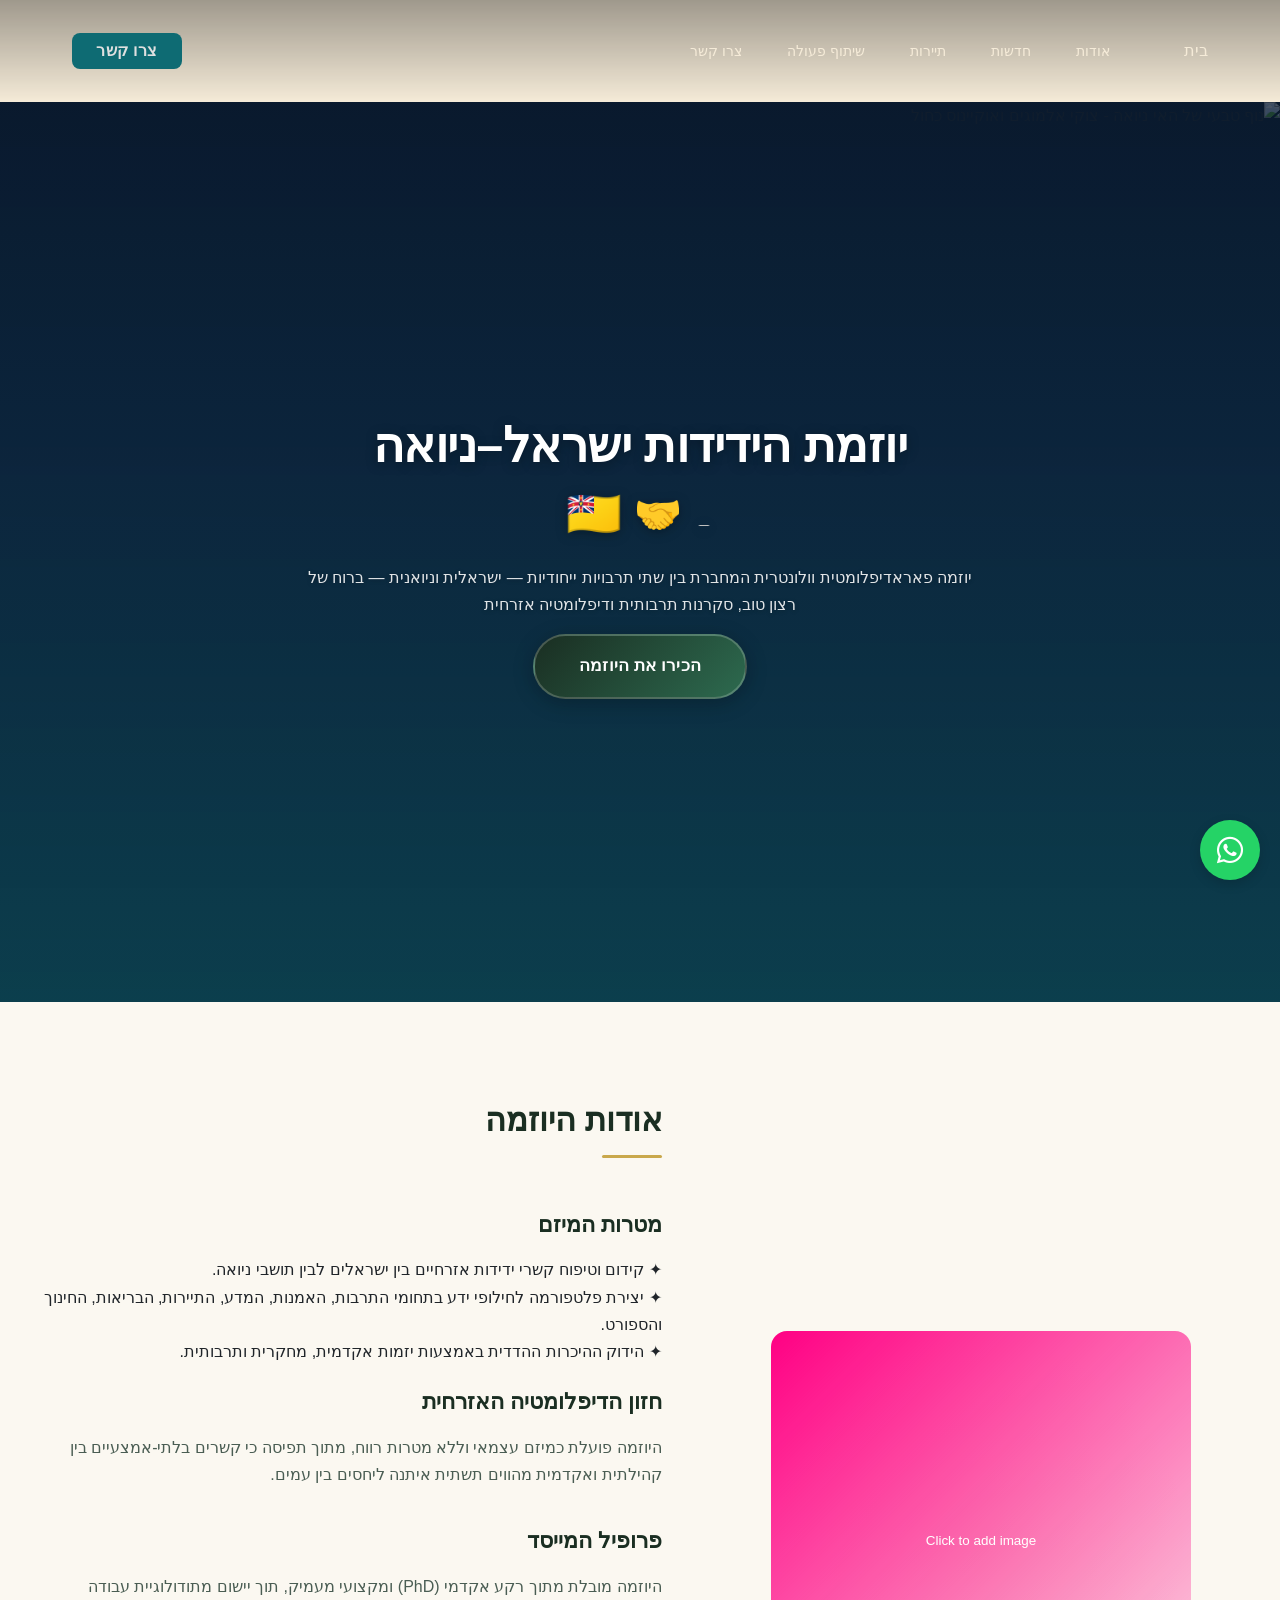
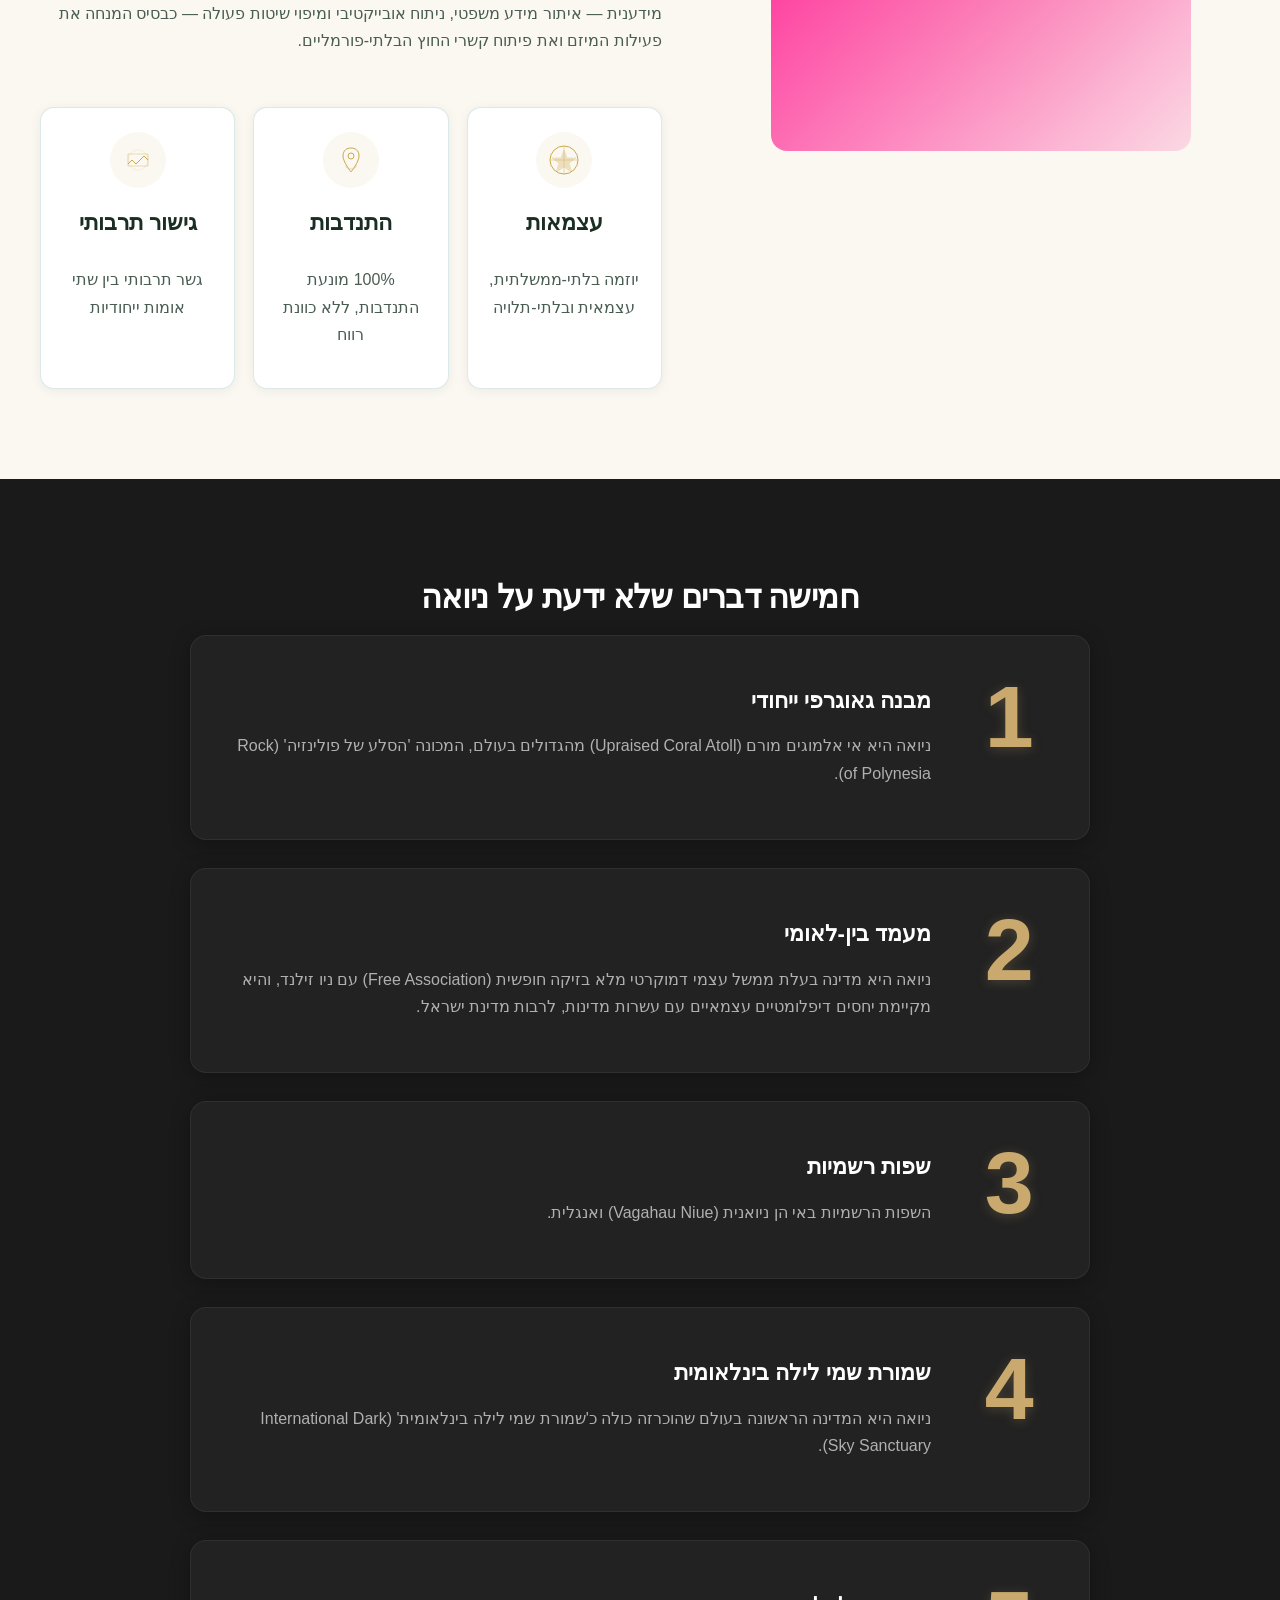
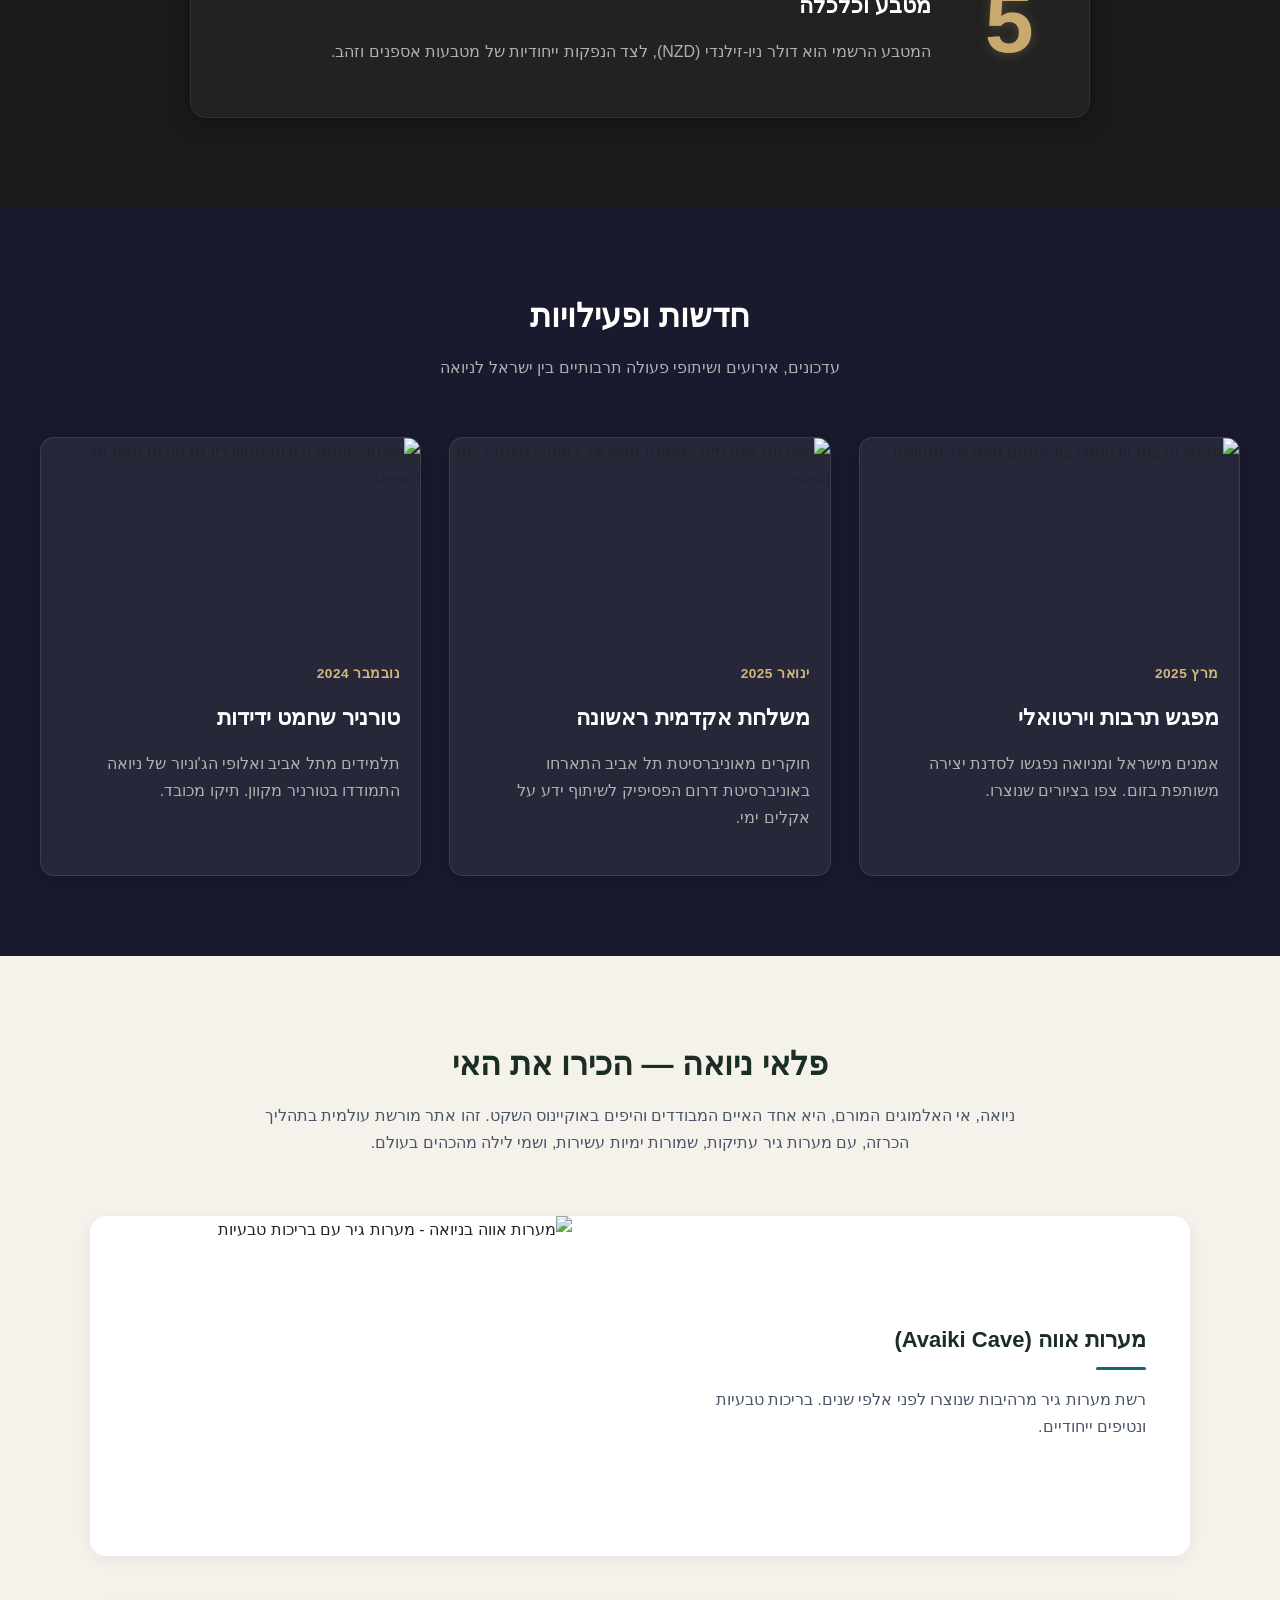
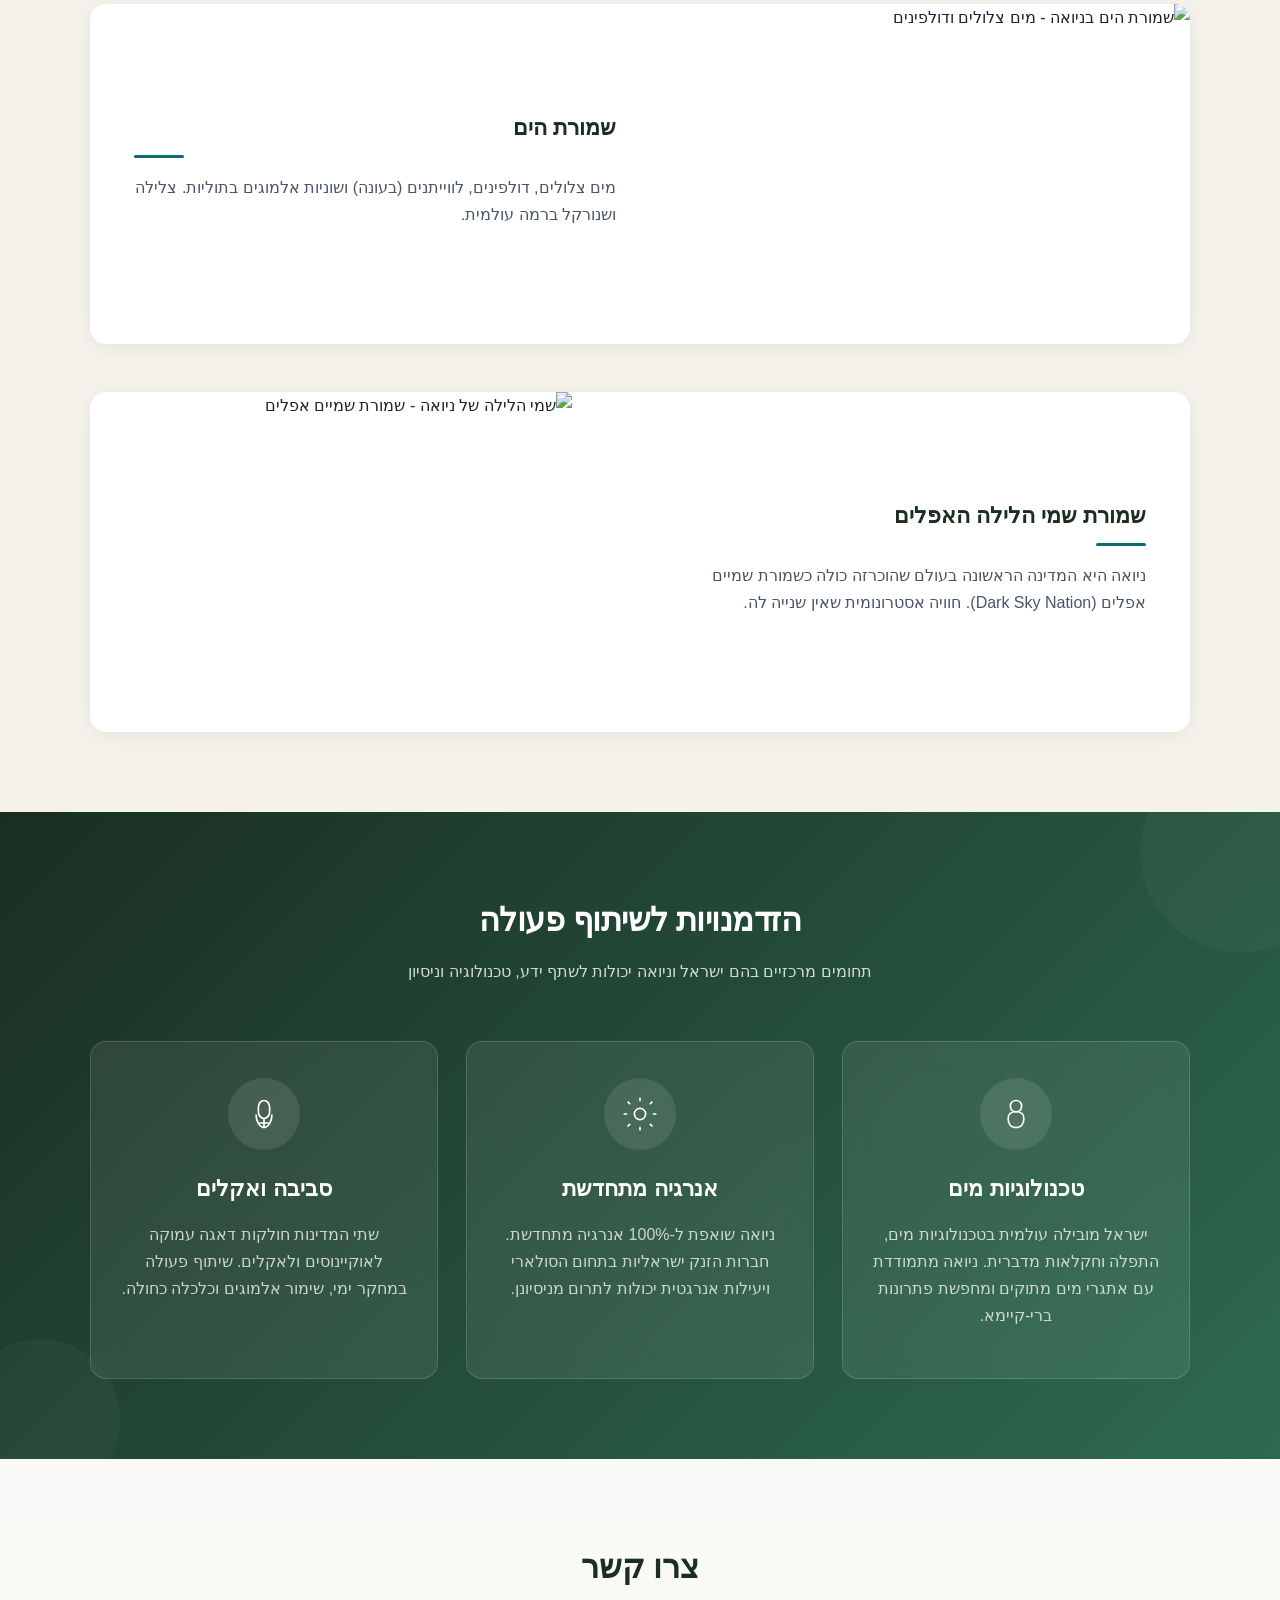
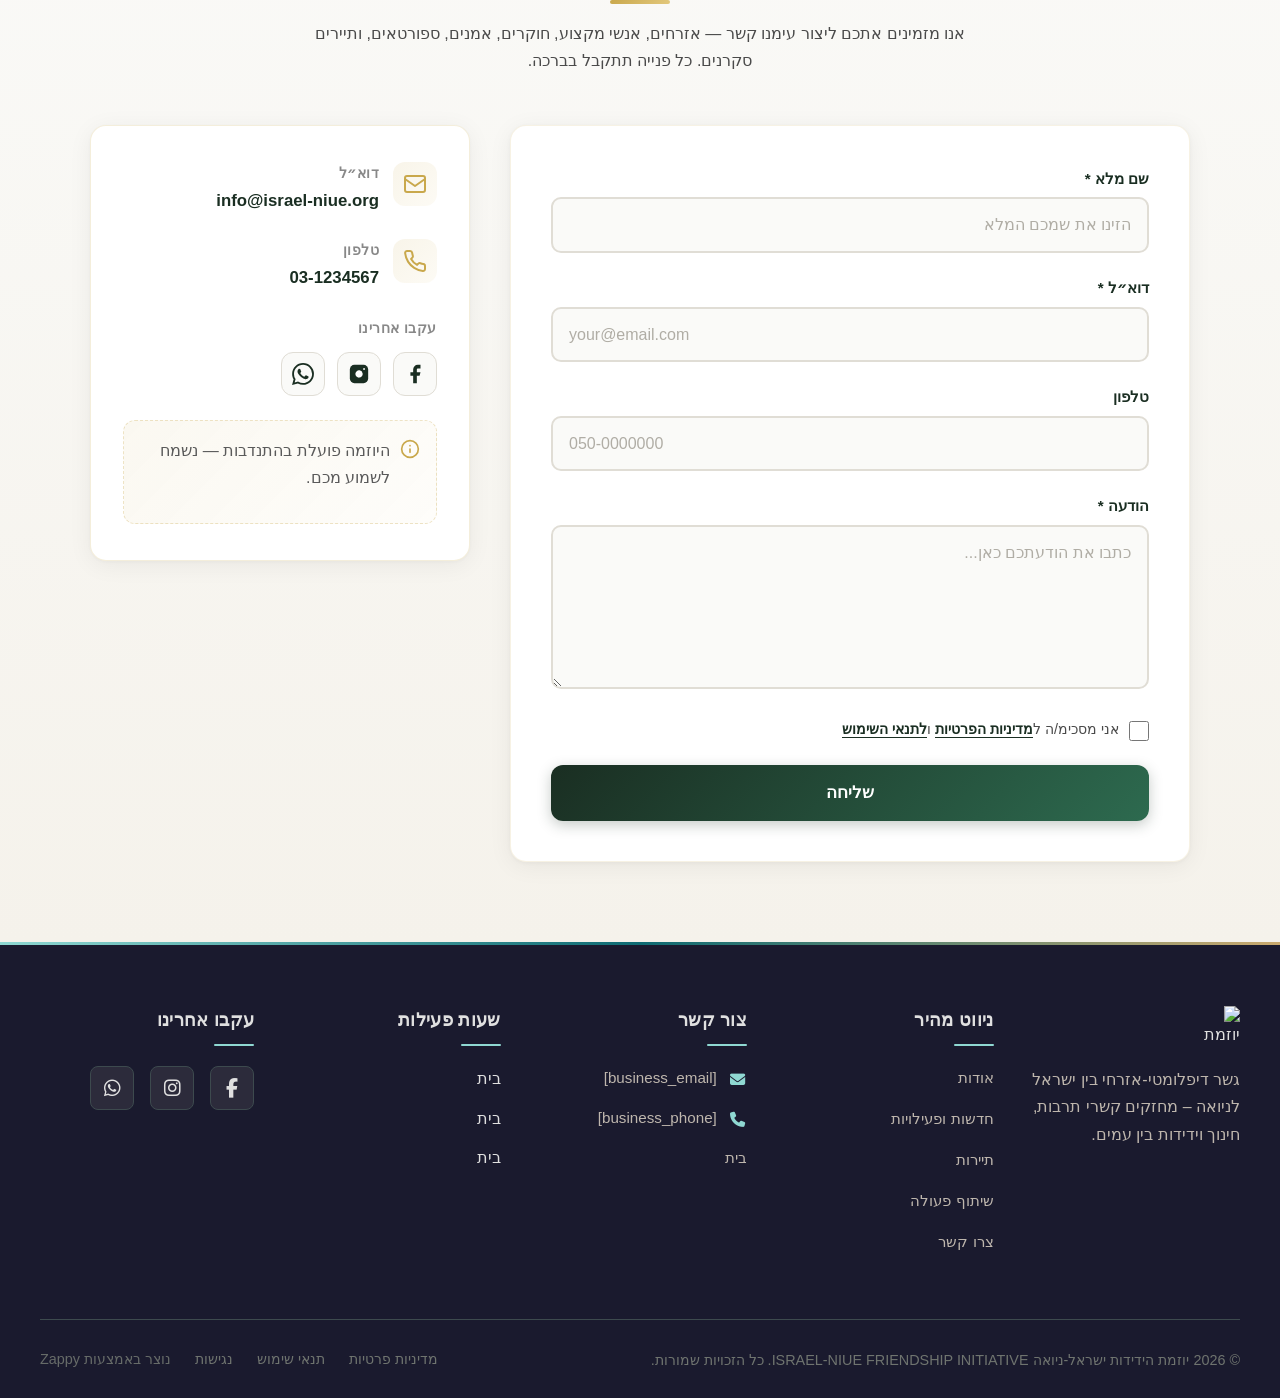
==== commit 7ae25472: "Background sync: Progressive GitHub Sync" ====
--- a/public/index.html
+++ b/public/index.html
@@ -1 +1 @@
-<!doctype html><html dir="rtl" lang="he"><head><meta charset="UTF-8"><meta content="width=device-width,initial-scale=1" name="viewport"><meta content="index, follow" name="robots"><title>גלו את ניואה — יוזמת הידידות ישראל-ניואה ISRAEL-NIUE FRIENDSHIP INITIATIVE</title><meta content="הצטרפו למסע דיפלומטיה אזרחית פורץ דרך בין ישראל לניואה. קידום תיירות, תרבות, מחקר ובריאות בשיתוף קהילות. בואו ליצור גשרים חדשים של רצון טוב בינלאומי." name="description"><meta content="יוזמת ידידות ישראל ניואה, ניואה, דיפלומטיה עירונית קשרי חוץ עיריות ישראל, תיירות ניואה מידע לישראלים, קשרי תרבות ישראל מדינות פסיפיק" name="keywords"><link href="/assets/favicon.ico" rel="icon" type="image/x-icon"><link href="/assets/favicon-16x16.png" rel="icon" type="image/png" sizes="16x16"><link href="/assets/favicon-32x32.png" rel="icon" type="image/png" sizes="32x32"><link href="/assets/favicon-48x48.png" rel="icon" type="image/png" sizes="48x48"><link href="/assets/favicon-192x192.png" rel="icon" type="image/png" sizes="192x192"><link href="/assets/favicon-512x512.png" rel="icon" type="image/png" sizes="512x512"><link href="/assets/apple-touch-icon.png" rel="apple-touch-icon"><script>!function(){"use strict";var t="2f32474f-686b-487b-827e-fd6b4339d1c4",e="https://api.zappy5.com/api/analytics/track",a=18e5,n=2592e6,o=!0,i=!0,r=!0;var s=function(){var e="zappy_visitor_"+t,a=null;try{if(a=localStorage.getItem(e)){var o=JSON.parse(a),i=Date.now();if(i-o.created<n)return o.lastSeen=i,localStorage.setItem(e,JSON.stringify(o)),o.id}}catch(t){console.warn("Zappy Analytics: LocalStorage not available")}var r="zv_"+Date.now()+"_"+Math.random().toString(36).substr(2,9);try{localStorage.setItem(e,JSON.stringify({id:r,created:Date.now(),lastSeen:Date.now()}))}catch(t){}return r}(),c=function(){var e="zappy_session_"+t,n=null;try{if(n=sessionStorage.getItem(e)){var o=JSON.parse(n),i=Date.now();if(i-o.timestamp<a)return o.timestamp=i,sessionStorage.setItem(e,JSON.stringify(o)),o.id}}catch(t){console.warn("Zappy Analytics: SessionStorage not available")}var r="zs_"+Date.now()+"_"+Math.random().toString(36).substr(2,9);try{sessionStorage.setItem(e,JSON.stringify({id:r,timestamp:Date.now()}))}catch(t){}return r}();function l(a,n){n=n||{};var o={website_id:t,event_type:a,page_path:window.location.pathname,referrer:document.referrer||"direct",visitor_id:s,session_id:c,metadata:n};if(navigator.sendBeacon){var i=new Blob([JSON.stringify(o)],{type:"application/json"});navigator.sendBeacon(e,i)}else fetch(e,{method:"POST",headers:{"Content-Type":"application/json"},body:JSON.stringify(o),keepalive:!0}).catch(function(t){console.warn("Zappy Analytics: Failed to track event",t)})}o&&l("pageview",{title:document.title,url:window.location.href}),i&&document.addEventListener("click",function(t){var e=t.target;if("BUTTON"===e.tagName||e.closest("button")){var a="BUTTON"===e.tagName?e:e.closest("button");l("click",{element:"button",text:a.textContent.trim().substring(0,100),id:a.id||null,class:a.className||null})}else if("A"===e.tagName||e.closest("a")){var n="A"===e.tagName?e:e.closest("a");l("navigation",{element:"link",text:n.textContent.trim().substring(0,100),href:n.href,external:n.hostname!==window.location.hostname})}},!0),r&&document.addEventListener("submit",function(t){var e=t.target;l("form_submit",{form_id:e.id||null,form_name:e.name||null,form_action:e.action||null,form_method:e.method||"GET"})},!0);var d=Date.now();window.addEventListener("beforeunload",function(){l("page_unload",{time_on_page:Math.floor((Date.now()-d)/1e3),page_path:window.location.pathname})}),window.zappyAnalytics={track:l,getVisitorId:function(){return s},getSessionId:function(){return c}}}()</script><script>!function(){"use strict";if(!window.zappyFireMarketingEvent){var t={begin_checkout:"checkout_started",purchase:"checkout_complete",add_to_cart:"add_to_cart",view_product:"view_product"},e={whatsapp_click:{ga4:"contact",meta:"Contact",gtm:"whatsapp_click",ecom:!1},phone_click:{ga4:"contact",meta:"Contact",gtm:"phone_click",ecom:!1},contact_form_submitted:{ga4:"generate_lead",meta:"Lead",gtm:"contact_form_submitted",ecom:!1},checkout_started:{ga4:"begin_checkout",meta:"InitiateCheckout",gtm:"begin_checkout",ecom:!0},checkout_complete:{ga4:"purchase",meta:"Purchase",gtm:"purchase",ecom:!0},product_inquiry:{ga4:"generate_lead",meta:"Lead",gtm:"product_inquiry",ecom:!1},add_to_cart:{ga4:"add_to_cart",meta:"AddToCart",gtm:"add_to_cart",ecom:!0},view_product:{ga4:"view_item",meta:"ViewContent",gtm:"view_item",ecom:!0}};window.zappyFireMarketingEvent=function(r,o,u){try{u=u||{};var p=t[r]||r,d=e[p];if(!d)return;if((o=o||{}).pagePath||o.page_path||(o.pagePath=a()),"checkout_complete"===p){var l=String(o.orderId||o.order_id||o.transaction_id||"");if(l&&function(t){if(!t)return!1;try{return"1"===sessionStorage.getItem(i(t))}catch(t){return!1}}(l))return;l&&function(t){if(t)try{sessionStorage.setItem(i(t),"1")}catch(t){}}(l)}if(!u.skipFirstParty)try{window.zappyAnalytics&&"function"==typeof window.zappyAnalytics.track&&window.zappyAnalytics.track(p,o)}catch(t){}try{if(window.dataLayer=window.dataLayer||[],d.ecom){var _=c(p,o),m={};_.transaction_id&&(m.transaction_id=_.transaction_id),null!=_.value&&(m.value=_.value),_.currency&&(m.currency=_.currency),_.items&&(m.items=_.items),window.dataLayer.push({event:d.gtm,ecommerce:m}),"checkout_complete"!==p&&"checkout_started"!==p||window.dataLayer.push({event:p,ecommerce:m})}else{var s={event:d.gtm};for(var h in o)Object.prototype.hasOwnProperty.call(o,h)&&(s[h]=o[h]);window.dataLayer.push(s)}}catch(t){}try{"function"==typeof window.gtag&&window.gtag("event",d.ga4,c(p,o))}catch(t){}try{"function"==typeof window.fbq&&window.fbq("track",d.meta,function(t,e){for(var r=n(e=e||{}),a=parseFloat(null!=e.value?e.value:null!=e.total?e.total:0)||0,c=String(e.currency||"USD").toUpperCase(),i=[],o=0,u=0;u<r.length;u++)r[u].item_id&&i.push(r[u].item_id),o+=r[u].quantity||1;if("checkout_complete"===t)return{value:a,currency:c,content_ids:i.length?i:void 0,content_type:"product",num_items:o||void 0,order_id:String(e.order_id||e.orderId||e.transaction_id||e.orderNumber||"")||void 0};if("checkout_started"===t)return{value:a,currency:c,content_ids:i.length?i:void 0,content_type:"product",num_items:o||parseInt(null!=e.itemCount?e.itemCount:0,10)||void 0};if("add_to_cart"===t){var p=String(e.productId||e.product_id||i[0]||"");return{value:a||(r[0]?r[0].price*r[0].quantity:0),currency:c,content_ids:p?[p]:i.length?i:void 0,content_type:"product",content_name:e.productName||e.product_name||r[0]&&r[0].item_name,num_items:parseInt(null!=e.quantity?e.quantity:o||1,10)||1}}if("view_product"===t){var d=String(e.productId||e.product_id||i[0]||"");return{value:a||parseFloat(null!=e.price?e.price:0)||0,currency:c,content_ids:d?[d]:i.length?i:void 0,content_type:"product",content_name:e.productName||e.product_name||r[0]&&r[0].item_name}}return"whatsapp_click"===t||"phone_click"===t?{content_name:"whatsapp_click"===t?"WhatsApp":"Phone",content_category:"contact"}:"contact_form_submitted"===t||"product_inquiry"===t?{content_name:"product_inquiry"===t?"Product inquiry":"Contact form",content_category:e.productName||e.product_name||void 0}:e}(p,o))}catch(t){}}catch(t){}};var r=Object.create(null);document.addEventListener("click",function(t){try{var e=t.target;if(!e)return;var r=u(e,".whatsapp-float, a.whatsapp-float, [data-zappy-whatsapp]"),n=function(t){for(var e=t;e&&e!==document;){if("A"===e.tagName)return e;e=e.parentElement}return null}(e),c=n&&n.href||"";if(r||n&&function(t){if(!t)return!1;var e=String(t).toLowerCase();return-1!==e.indexOf("wa.me/")||-1!==e.indexOf("api.whatsapp.com")||-1!==e.indexOf("whatsapp.com/send")||0===e.indexOf("whatsapp:")}(c)){if(!o("wa:"+c)){var i=r?"float":"link";window.zappyFireMarketingEvent("whatsapp_click",{source:i,href:c||null,pagePath:a()})}return}var p=u(e,".phone-header-btn, .nav-phone-btn, .call-btn, [data-zappy-phone]"),d="";if(n&&n.href&&0===String(n.href).toLowerCase().indexOf("tel:")?d=n.href:p&&p.href&&0===String(p.href).toLowerCase().indexOf("tel:")&&(d=p.href),p||d){var l="";return d&&(l=String(d).replace(/^tel:/i,"").trim()),void(o("tel:"+(l||p&&p.id||"btn"))||window.zappyFireMarketingEvent("phone_click",{source:p?"button":"link",phone:l||null,href:d||null,pagePath:a()}))}}catch(t){}},!0)}function a(){try{if(window.ZAPPY_CONFIG&&window.ZAPPY_CONFIG.currentPagePath)return window.ZAPPY_CONFIG.currentPagePath}catch(t){}try{return window.location.pathname||"/"}catch(t){return"/"}}function n(t){var e=(t=t||{}).items||t.cartItems||t.cart_items||t.lineItems||[];Array.isArray(e)||(e=[]);for(var r=[],a=0;a<e.length;a++){var n=e[a];if(n&&"object"==typeof n){var c=String(n.item_id||n.productId||n.product_id||n.id||"").trim(),i=String(n.item_name||n.productName||n.product_name||n.name||"").trim(),o=parseFloat(null!=n.price?n.price:null!=n.unitPrice?n.unitPrice:0)||0,u=Math.max(1,parseInt(null!=n.quantity?n.quantity:null!=n.qty?n.qty:1,10)||1);(c||i)&&r.push({item_id:c||i,item_name:i||c,price:o,quantity:u})}}return r}function c(t,e){var r=n(e=e||{}),c=parseFloat(null!=e.value?e.value:null!=e.total?e.total:0)||0,i=String(e.currency||"USD").toUpperCase();if("checkout_complete"===t)return{transaction_id:String(e.transaction_id||e.orderId||e.order_id||e.orderNumber||"")||void 0,value:c,currency:i,items:r};if("checkout_started"===t)return{value:c,currency:i,items:r};if("add_to_cart"===t){var o=r.length?r:[{item_id:String(e.productId||e.product_id||""),item_name:String(e.productName||e.product_name||""),price:parseFloat(null!=e.value?e.value:null!=e.price?e.price:0)||0,quantity:parseInt(null!=e.quantity?e.quantity:1,10)||1}].filter(function(t){return t.item_id||t.item_name});return{value:c||(o[0]?o[0].price*o[0].quantity:0),currency:i,items:o}}if("view_product"===t){var u=r.length?r:[{item_id:String(e.productId||e.product_id||""),item_name:String(e.productName||e.product_name||""),price:parseFloat(null!=e.price?e.price:null!=e.value?e.value:0)||0,quantity:1}].filter(function(t){return t.item_id||t.item_name});return{currency:i,value:c||(u[0]?u[0].price:0),items:u}}return"whatsapp_click"===t||"phone_click"===t?{method:"whatsapp_click"===t?"whatsapp":"phone",page_path:e.pagePath||a()}:"contact_form_submitted"===t||"product_inquiry"===t?{page_path:e.pagePath||a()}:e}function i(t){return"zappy_purchase_fired_"+String(t||"")}function o(t){var e=Date.now();return!!(r[t]&&e-r[t]<800)||(r[t]=e,!1)}function u(t,e){return t&&t.closest?t.closest(e):null}}()</script><meta content="גלו את ניואה — יוזמת הידידות ישראל-ניואה ISRAEL-NIUE FRIENDSHIP INITIATIVE" property="og:title"><meta content="הצטרפו למסע דיפלומטיה אזרחית פורץ דרך בין ישראל לניואה. קידום תיירות, תרבות, מחקר ובריאות בשיתוף קהילות. בואו ליצור גשרים חדשים של רצון טוב בינלאומי." property="og:description"><meta content="summary_large_image" name="twitter:card"><meta content="גלו את ניואה — יוזמת הידידות ישראל-ניואה ISRAEL-NIUE FRIENDSHIP INITIATIVE" name="twitter:title"><meta content="הצטרפו למסע דיפלומטיה אזרחית פורץ דרך בין ישראל לניואה. קידום תיירות, תרבות, מחקר ובריאות בשיתוף קהילות. בואו ליצור גשרים חדשים של רצון טוב בינלאומי." name="twitter:description"><meta content="website" property="og:type"><meta content="he_IL" property="og:locale"><style>.skip-link{position:absolute;top:0;left:0;transform:translateY(-200%);padding:12px 18px;background:var(--bg-dark,#1a1a1a);color:var(--text-light,#fff);font-weight:600;border-radius:0 0 8px 0;z-index:10000}.skip-link:focus{transform:none;outline:2px solid var(--ring,#fff);outline-offset:2px}:focus-visible{outline:2px solid var(--ring,currentColor);outline-offset:3px}</style><link href="/assets/favicon.ico" rel="icon" type="image/x-icon"><link href="/assets/favicon-16x16.png" rel="icon" type="image/png" sizes="16x16"><link href="/assets/favicon-32x32.png" rel="icon" type="image/png" sizes="32x32"><link href="/assets/favicon-48x48.png" rel="icon" type="image/png" sizes="48x48"><link href="/assets/favicon-192x192.png" rel="icon" type="image/png" sizes="192x192"><link href="/assets/favicon-512x512.png" rel="icon" type="image/png" sizes="512x512"><link href="/assets/apple-touch-icon.png" rel="apple-touch-icon"><link href="https://cdn.jsdelivr.net/npm/vanilla-cookieconsent@3/dist/cookieconsent.css" rel="stylesheet"><style id="zappy-critical-above-fold-css">html{box-sizing:border-box;-webkit-text-size-adjust:100%}*,::after,::before{box-sizing:inherit}body{margin:0;min-width:320px;overflow-x:clip}img,svg,video{max-width:100%;height:auto}main{display:block}.container{width:min(100% - 32px,1200px);margin-inline:auto}.navbar,header .navbar,header[role=banner],nav.navbar{position:relative;z-index:1000;width:100%}.nav-container,.navbar .container{display:flex;align-items:center;justify-content:space-between;min-height:64px}.logo,.logo-link img{display:block;width:35px;height:35px;object-fit:contain}#navMenu,.nav-menu{list-style:none;margin:0;padding:0}#navMenu a,.nav-menu a,.navbar .nav-links a,.navbar a{color:inherit;text-decoration:none}#navMenu .sub-menu,.nav-menu .sub-menu,.navbar .sub-menu{display:none}.fa,.fa-brands,.fa-regular,.fa-solid,.fab,.far,.fas{display:inline-block;min-width:1em;text-align:center}html:not(#zappy-noop) .navbar:has(.nav-ecommerce-icons)>.phone-header-btn,html:not(#zappy-noop)[data-zappy-site-type=ecommerce] .phone-header-btn{display:none!important;visibility:hidden!important;width:0!important;height:0!important;pointer-events:none!important}.zappy-preview-empty-store-cta{display:none!important;visibility:hidden!important;height:0!important;max-height:0!important;overflow:hidden!important;margin:0!important;padding:0!important;border:0!important;box-shadow:none!important}.zappy-catalog-menu{background:var(--surface-color,var(--surface,linear-gradient(135deg,#f8f9fa 0,#fff 100%)));border-bottom:1px solid var(--border-color,#e5e7eb);padding:0;position:sticky;top:0;z-index:90}.zappy-catalog-menu.rtl,.zappy-catalog-menu[dir=rtl]{direction:rtl}.zappy-catalog-menu.ltr,.zappy-catalog-menu[dir=ltr]{direction:ltr}.catalog-menu-container{max-width:1440px;margin:0 auto;display:flex;align-items:center;gap:8px;padding:10px 24px;overflow:visible}.catalog-menu-categories,.catalog-menu-list{display:flex;align-items:center;gap:4px;flex-wrap:wrap;margin:0;padding:0;list-style:none}.catalog-menu-item{display:inline-flex;align-items:center;padding:8px 16px;font-size:14px;font-weight:500;color:var(--text-color,var(--text,#374151));text-decoration:none;border-radius:20px;white-space:nowrap}.catalog-menu-all{background:var(--primary-color,var(--primary,#111));color:var(--text-light,#fff)!important}.catalog-menu-parent{position:relative;display:inline-flex;align-items:center}.catalog-menu-trigger{display:inline-flex;align-items:center;gap:6px}.catalog-menu-chevron{flex-shrink:0}.catalog-menu-parent>.sub-menu{display:none!important;visibility:hidden!important;opacity:0!important;pointer-events:none!important}.hero-section,.index-hero-section,section[class*=hero]{position:relative;overflow:hidden}.hero-section,.index-hero-section{min-height:560px}section[data-hero-type*=fullscreen]{min-height:100vh}.hero-bg-image,.hero-bg-wrapper,section[class*=hero] [class*=hero-bg]{position:absolute;inset:0;width:100%;height:100%}.hero-bg-image img,.hero-bg-wrapper img,section[class*=hero] [data-hero-bg],section[class*=hero] img[data-hero-background=true]{width:100%!important;height:100%!important;object-fit:cover!important;display:block}.hero-content,section[class*=hero] .container{position:relative;z-index:2}@media(max-width:768px){:root{--header-height:72px;--total-header-height:72px;--zappy-mobile-menu-top:72px}html[data-zappy-site-type=ecommerce] body{padding-top:var(--total-header-height,72px)}html[data-zappy-site-type=ecommerce] body>.navbar:not(.zappy-catalog-menu),html[data-zappy-site-type=ecommerce] body>nav.navbar{position:fixed!important;top:0;left:0;right:0;z-index:100000;width:100%;margin-bottom:0}.zappy-catalog-menu{position:fixed;top:var(--header-height,72px);left:0;right:0;z-index:99999}.nav-container,.navbar .container{min-height:60px}#navMenu,.nav-menu{max-width:100vw;overflow-x:hidden}.hero-section,.index-hero-section,section[class*=hero],section[data-hero-type*=fullscreen]{min-height:100svh}.hero-bg-image,.hero-bg-wrapper,.hero-scrim{min-height:100svh}}:root{--zappy-header-stack-height:calc(var(--zappy-announcement-height, 40px) + var(--header-height, 72px))}body:has(.zappy-announcement-bar) .navbar:not(.zappy-catalog-menu):not(.mobile-search-panel),body:has(.zappy-announcement-bar) header.navbar,body:has(.zappy-announcement-bar) nav.navbar:not(.zappy-catalog-menu){top:var(--zappy-announcement-height,40px)!important}body:has(.zappy-announcement-bar) .index-hero-section,body:has(.zappy-announcement-bar) main>section[class*=hero]:first-of-type,body:has(.zappy-announcement-bar) section[data-hero-type^=fullscreen]{margin-top:calc(-1 * var(--zappy-header-stack-height))!important;padding-top:calc(var(--zappy-header-stack-height))!important}[data-zappy-content-align]{display:flex!important;flex-direction:column!important}[data-zappy-content-align^=top-]{justify-content:flex-start!important}[data-zappy-content-align^=center-],[data-zappy-content-align^=lower-],[data-zappy-content-align^=upper-]{justify-content:center!important}[data-zappy-content-align^=bottom-]{justify-content:flex-end!important}[data-zappy-content-align$="-left"],[data-zappy-content-align$="-mid-left"]{align-items:flex-start!important;text-align:start!important}[data-zappy-content-align$="-center"]{align-items:center!important;text-align:center!important}[data-zappy-content-align$="-mid-right"],[data-zappy-content-align$="-right"]{align-items:flex-end!important;text-align:end!important}[data-zappy-content-align] [data-zappy-align-target]{margin-left:auto;margin-right:auto}[data-zappy-content-align$="-center"] [data-zappy-align-target],[data-zappy-content-align$="-center"] [data-zappy-align-target]>*{text-align:center!important}</style><link href="/styles.css" rel="stylesheet"><script>window.ZAPPY_WEBSITE_ID="2f32474f-686b-487b-827e-fd6b4339d1c4",window.ZAPPY_API_BASE="https://api.zappy5.com"</script><link href="/assets/image-1784734520804-vcjjrt.webp?v=1784734523400" rel="preload" as="image" fetchpriority="high"><style id="zappy-dropdown-submenu-styles">#navMenu li:has(.sub-menu),.nav-menu li:has(.sub-menu),.navbar li:has(.sub-menu),nav li:has(.sub-menu){position:relative}#navMenu .sub-menu,.nav-menu .sub-menu,.navbar .sub-menu,nav .sub-menu{display:block!important;position:absolute!important;top:100%;left:0;min-width:220px;border-radius:8px;box-shadow:0 8px 25px rgba(0,0,0,.15);padding:8px 0;opacity:0;visibility:hidden;transform:translateY(10px);transition:all .3s ease;z-index:1000;list-style:none;pointer-events:none}#navMenu li:hover>.sub-menu,.nav-menu li:hover>.sub-menu,.navbar li:hover>.sub-menu,nav li:hover>.sub-menu{opacity:1!important;visibility:visible!important;transform:translateY(0)!important;pointer-events:auto!important}.sub-menu li{list-style:none;margin:0;padding:0}.sub-menu a{display:block!important;padding:10px 16px!important;color:var(--text-dark,#333)!important;font-weight:500;text-decoration:none;white-space:nowrap;transition:background-color .2s}.sub-menu .zappy-nav-child>a{padding-left:28px!important;font-size:.9em!important;opacity:.85!important}[dir=rtl] .sub-menu .zappy-nav-child>a,html[lang=ar] .sub-menu .zappy-nav-child>a,html[lang=he] .sub-menu .zappy-nav-child>a{padding-left:10px!important;padding-right:28px!important}.sub-menu .zappy-nav-parent>a{font-weight:600!important}.sub-menu a:hover{background-color:#f5f5f5}[dir=rtl] .nav-menu .sub-menu,[dir=rtl] .navbar .sub-menu,[dir=rtl] nav .sub-menu,html[lang=ar] .nav-menu .sub-menu,html[lang=ar] .navbar .sub-menu,html[lang=ar] nav .sub-menu,html[lang=he] .nav-menu .sub-menu,html[lang=he] .navbar .sub-menu,html[lang=he] nav .sub-menu{left:auto!important;right:0!important}.sub-menu:empty,.sub-menu:not(:has(li)):not(:has(> a)),.sub-menu:not(:has(li:not(.zappy-hidden-menu-item))):not(:has(> a)){display:none!important;opacity:0!important;visibility:hidden!important;pointer-events:none!important}li:has(.menu-group-title):hover>.sub-menu{opacity:1!important;visibility:visible!important;transform:translateY(0)!important;pointer-events:auto!important}#navMenu>li>.menu-group-title,.nav-menu>li>.menu-group-title{display:inline-block;padding:.5rem 1rem;cursor:default;user-select:none}@media (max-width:768px){#navMenu .sub-menu,.nav-menu .sub-menu,.navbar .sub-menu,nav .sub-menu{position:static!important;transform:none!important;box-shadow:none!important;background:0 0!important;max-height:0;overflow:hidden;opacity:0;visibility:hidden;transition:max-height .3s ease,opacity .3s ease;padding:0!important;border-radius:0!important}#navMenu .sub-menu.mobile-expanded,.nav-menu .sub-menu.mobile-expanded,.navbar .sub-menu.mobile-expanded{max-height:none!important;overflow-y:visible!important;opacity:1!important;visibility:visible!important;padding:8px 0 8px 16px!important}[dir=rtl] .sub-menu.mobile-expanded,html[lang=he] .sub-menu.mobile-expanded{padding:8px 16px 8px 0!important}#navMenu li:hover>.sub-menu,.nav-menu li:hover>.sub-menu,.navbar li:hover>.sub-menu,nav li:hover>.sub-menu{opacity:0;visibility:hidden;pointer-events:none}#navMenu li>.sub-menu.mobile-expanded,.nav-menu li>.sub-menu.mobile-expanded,.navbar li>.sub-menu.mobile-expanded,nav li>.sub-menu.mobile-expanded{opacity:1!important;visibility:visible!important;pointer-events:auto!important}#navMenu li:has(.sub-menu),.nav-menu li:has(.sub-menu),.navbar li:has(.sub-menu),nav li:has(.sub-menu){display:flex!important;flex-wrap:wrap!important;align-items:center!important;position:relative!important;min-height:44px!important}#navMenu li:has(.sub-menu)>a,.nav-menu li:has(.sub-menu)>a,.navbar li:has(.sub-menu)>a,nav li:has(.sub-menu)>a{flex:1!important;min-width:0!important}#navMenu li:has(.sub-menu)>.menu-group-title,.nav-menu li:has(.sub-menu)>.menu-group-title,.navbar li:has(.sub-menu)>.menu-group-title,nav li:has(.sub-menu)>.menu-group-title{flex:1!important;min-width:0!important;display:flex!important;align-items:center!important;padding:12px 16px!important;min-height:44px!important;line-height:1.4!important;font-weight:600!important;box-sizing:border-box!important}#navMenu li:has(.sub-menu)>.sub-menu,.nav-menu li:has(.sub-menu)>.sub-menu,.navbar li:has(.sub-menu)>.sub-menu,nav li:has(.sub-menu)>.sub-menu{flex-basis:100%!important;width:100%!important}#navMenu li:has(.sub-menu)>a [class*=arrow],#navMenu li:has(.sub-menu)>a [class*=chevron],.nav-menu li:has(.sub-menu)>a .fa-angle-down,.nav-menu li:has(.sub-menu)>a .fa-chevron-down,.nav-menu li:has(.sub-menu)>a [class*=arrow],.nav-menu li:has(.sub-menu)>a [class*=chevron],nav li:has(.sub-menu)>a [class*=arrow],nav li:has(.sub-menu)>a [class*=chevron]{display:none!important;visibility:hidden!important}.mobile-submenu-toggle{display:flex!important;align-items:center!important;justify-content:center!important;width:44px!important;height:auto!important;background:0 0!important;border:none!important;cursor:pointer!important;color:var(--text-light)!important;position:static!important;flex-shrink:0!important;align-self:stretch!important;z-index:2!important;padding:0!important;margin:0!important}.mobile-submenu-toggle::after{content:''!important;width:0!important;height:0!important;border-left:6px solid transparent!important;border-right:6px solid transparent!important;border-top:7px solid currentColor!important;transition:transform .3s ease!important}.mobile-submenu-toggle.expanded::after{transform:rotate(180deg)!important}.sub-menu a{padding:10px 0!important;display:block!important;color:var(--text-light)!important;white-space:normal!important}.sub-menu .zappy-nav-child>a{padding-left:28px!important;font-size:.9em!important;opacity:.85!important}[dir=rtl] .sub-menu .zappy-nav-child>a,html[lang=ar] .sub-menu .zappy-nav-child>a,html[lang=he] .sub-menu .zappy-nav-child>a{padding-left:0!important;padding-right:28px!important}.sub-menu .zappy-nav-parent>a{font-weight:600!important}#navMenu.active,.nav-menu.active{max-width:100vw!important;overflow-x:hidden!important;box-sizing:border-box!important}.navbar .sub-menu li a,.zappy-products-dropdown .sub-menu a,nav.navbar .sub-menu li a{color:var(--text-light)!important}}@media (min-width:769px){.mobile-submenu-toggle{display:none!important}}</style><style id="zappy-widget-visibility">html[dir=rtl] .whatsapp-float{right:20px!important;left:auto!important}html:not([dir]) .whatsapp-float,html[dir=ltr] .whatsapp-float{left:20px!important;right:auto!important}html[dir=rtl] #mic-access-tool-general-button,html[dir=rtl] #mic-init-access-tool #mic-access-tool-general-button,html[dir=rtl] #mic-init-access-tool .mic-access-tool-general-button,html[dir=rtl] ._access-icon,html[dir=rtl] .mic-access-tool-general-button{left:20px!important;right:auto!important}html:not([dir]) #mic-access-tool-general-button,html:not([dir]) #mic-init-access-tool #mic-access-tool-general-button,html:not([dir]) #mic-init-access-tool .mic-access-tool-general-button,html:not([dir]) ._access-icon,html:not([dir]) .mic-access-tool-general-button,html[dir=ltr] #mic-access-tool-general-button,html[dir=ltr] #mic-init-access-tool #mic-access-tool-general-button,html[dir=ltr] #mic-init-access-tool .mic-access-tool-general-button,html[dir=ltr] ._access-icon,html[dir=ltr] .mic-access-tool-general-button{right:20px!important;left:auto!important}@media (max-width:768px){.whatsapp-float{display:flex!important}}@media (min-width:769px){.whatsapp-float{display:flex!important}}@media (max-width:768px){#mic-access-tool-general-button,#mic-init-access-tool #mic-access-tool-general-button,#mic-init-access-tool .mic-access-tool-general-button,._access-icon,.mic-access-tool-general-button{display:flex!important;visibility:visible!important;opacity:1!important;pointer-events:auto!important}#mic-access-tool-box.opened-mic-access-tool,#mic-init-access-tool #mic-access-tool-box.opened-mic-access-tool,.mic-access-tool-box.opened-mic-access-tool{visibility:visible!important;opacity:1!important;pointer-events:auto!important}}@media (min-width:769px){#mic-access-tool-general-button,#mic-init-access-tool #mic-access-tool-general-button,#mic-init-access-tool .mic-access-tool-general-button,._access-icon,.mic-access-tool-general-button{display:flex!important;visibility:visible!important;opacity:1!important;pointer-events:auto!important}#mic-access-tool-box.opened-mic-access-tool,#mic-init-access-tool #mic-access-tool-box.opened-mic-access-tool,.mic-access-tool-box.opened-mic-access-tool{visibility:visible!important;opacity:1!important;pointer-events:auto!important}}</style></head><body><a href="#main" class="skip-link">דלג לתוכן הראשי</a><nav class="navbar" dir="rtl"><button class="mobile-toggle" aria-label="Menu" id="mobileToggle"><svg fill="none" viewBox="0 0 24 24" height="24" width="24" class="hamburger-icon" style="display:block !important"><path d="M3 12h18M3 6h18M3 18h18" stroke-width="2" stroke="currentColor" stroke-linecap="round"></path></svg> <svg fill="none" viewBox="0 0 24 24" height="24" width="24" class="close-icon" style="display:none !important"><path d="M18 6L6 18M6 6l12 12" stroke-width="2" stroke="currentColor" stroke-linecap="round"></path></svg></button> <button class="phone-header-btn" aria-label="Call" data-phone="[business_phone]"><svg fill="currentColor" viewBox="0 0 24 24" height="20" width="20"><path d="M22 16.92v3a2 2 0 0 1-2.18 2 19.79 19.79 0 0 1-8.63-3.07 19.5 19.5 0 0 1-6-6 19.79 19.79 0 0 1-3.07-8.67A2 2 0 0 1 4.11 2h3a2 2 0 0 1 2 1.72 12.84 12.84 0 0 0 .7 2.81 2 2 0 0 1-.45 2.11L8.09 9.91a16 16 0 0 0 6 6l1.27-1.27a2 2 0 0 1 2.11-.45 12.84 12.84 0 0 0 2.81.7A2 2 0 0 1 22 16.92z"></path></svg></button><div class="nav-container"><div class="nav-right-group"><div class="nav-brand"><a href="/" class="logo-link">בית</a></div><ul class="nav-menu" id="navMenu"><li><a href="#about">אודות</a></li><li><a href="#news">חדשות</a></li><li><a href="#tourism">תיירות</a></li><li><a href="#business">שיתוף פעולה</a></li><li><a href="#contact">צרו קשר</a></li></ul></div><div class="nav-cta-container"><a href="#contact" class="nav-cta-btn">צרו קשר</a></div></div></nav><script>window.addEventListener("load",function(){const e=document.querySelector(".navbar, nav, header");if(!e)return void console.log("[Navbar] Navbar element not found");let t=document.getElementById("mobileToggle")||document.querySelector(".mobile-toggle")||document.querySelector(".hamburger")||document.querySelector(".hamburger-menu")||document.querySelector(".menu-toggle")||document.querySelector(".burger-menu")||document.querySelector('[aria-label="Menu"]')||document.querySelector('[aria-label="תפריט"]');const o=document.querySelector(".phone-header-btn"),n=window.getComputedStyle(e);let r=n.backgroundColor;if(console.log("[Navbar] Initial navbar background:",r),"transparent"===r||"rgba(0, 0, 0, 0)"===r||r.startsWith("rgba")&&r.includes(", 0)")){const e=n.backgroundImage;if(e&&"none"!==e)console.log("[Navbar] Navbar has background image/gradient, using dark text"),r="rgb(240, 240, 240)";else{const e=window.getComputedStyle(document.body).backgroundColor;console.log("[Navbar] Navbar transparent, using body background:",e),r=e}}const a=r.match(/\d+/g);if(a&&a.length>=3){const e=(.299*parseInt(a[0])+.587*parseInt(a[1])+.114*parseInt(a[2]))/255;console.log("[Navbar] Mobile button colors preserved from Claude CSS (luminance:",e.toFixed(2)+")");const n=document.createElement("style");n.id="zappy-mobile-nav-fix";document.documentElement.lang;document.documentElement.dir,n.textContent='\n        /* Hide mobile buttons on desktop, show only on mobile */\n        @media (min-width: 769px) {\n          .mobile-toggle,\n          .phone-header-btn {\n            display: none !important;\n          }\n        }\n        \n        /* Show and position mobile buttons correctly on mobile */\n        @media (max-width: 768px) {\n          .navbar,\n          nav.navbar {\n            min-height: 70px !important;\n          }\n\n          .mobile-toggle,\n          .phone-header-btn {\n            position: absolute !important;\n            top: 0 !important;\n            bottom: 0 !important;\n            margin-top: auto !important;\n            margin-bottom: auto !important;\n            transform: none !important;\n            z-index: 1001 !important;\n            display: flex !important;\n            align-items: center !important;\n            justify-content: center !important;\n            width: 36px !important;\n            height: 36px !important;\n            border-radius: 50% !important;\n            border: none !important;\n            cursor: pointer !important;\n            padding: 6px !important;\n            background: none !important;\n            color: var(--nav-text, var(--text-light)) !important;\n            touch-action: manipulation !important;\n            -webkit-tap-highlight-color: transparent !important;\n          }\n\n          html[data-zappy-site-type="ecommerce"] .phone-header-btn,\n          body[data-zappy-site-type="ecommerce"] .phone-header-btn,\n          html[data-zappy-site-type="ecommerce"] header .phone-header-btn,\n          html[data-zappy-site-type="ecommerce"] nav .phone-header-btn {\n            display: none !important;\n            visibility: hidden !important;\n            width: 0 !important;\n            height: 0 !important;\n            min-width: 0 !important;\n            overflow: hidden !important;\n          }\n          \n          /* LTR positioning (default): hamburger LEFT, phone RIGHT */\n          html:not([dir="rtl"]):not([lang="he"]):not([lang="ar"]) .mobile-toggle,\n          html[dir="ltr"] .mobile-toggle {\n            left: 12px !important;\n            right: auto !important;\n          }\n          html:not([dir="rtl"]):not([lang="he"]):not([lang="ar"]) .phone-header-btn,\n          html[dir="ltr"] .phone-header-btn {\n            right: 12px !important;\n            left: auto !important;\n          }\n          \n          /* RTL positioning: hamburger RIGHT, phone LEFT */\n          html[dir="rtl"] .mobile-toggle,\n          html[lang="he"] .mobile-toggle,\n          html[lang="ar"] .mobile-toggle {\n            right: 12px !important;\n            left: auto !important;\n          }\n          html[dir="rtl"] .phone-header-btn,\n          html[lang="he"] .phone-header-btn,\n          html[lang="ar"] .phone-header-btn {\n            left: 12px !important;\n            right: auto !important;\n          }\n          \n          /* CRITICAL: Ensure nav-container has min-height on mobile */\n          /* All children are positioned absolutely/fixed on mobile, so height:auto collapses to 0 */\n          .nav-container {\n            min-height: 70px !important;\n            position: relative !important;\n          }\n          \n          /* Ensure SVG icons are properly sized and inherit color */\n          .mobile-toggle svg,\n          .phone-header-btn svg {\n            width: 24px !important;\n            height: 24px !important;\n            /* Don\'t force display - let JavaScript control hamburger/close toggle */\n          }\n          \n          /* Reset nav-cta-container on mobile - remove desktop box-shadow/padding */\n          /* that creates a visible ghost box when CTA button is hidden */\n          .nav-cta-container {\n            box-shadow: none !important;\n            padding: 0 !important;\n          }\n          \n          /* Hide nav-cta-container entirely on mobile when there\'s no lang-switcher */\n          /* (only the CTA button is inside, and it\'s hidden on mobile) */\n          .nav-cta-container:not(:has(.lang-switcher)) {\n            display: none !important;\n          }\n          \n          /* CRITICAL: Prevent hero image fade gradient from bleeding over headline text */\n          /* The .image-fade-gradient has bottom: -30px (extends below parent) */\n          /* On mobile stacked layout, this overlaps the h1 text below the image */\n          .hero-image-column {\n            overflow: hidden !important;\n          }\n          .image-fade-gradient {\n            bottom: 0 !important;\n          }\n          \n          /* Hide desktop language switcher on mobile - hamburger menu handles it */\n          /* High specificity to override stored CSS */\n          .lang-switcher,\n          .nav-cta-container .lang-switcher,\n          .nav-container .lang-switcher,\n          .navbar .lang-switcher,\n          .navbar .nav-cta-container .lang-switcher {\n            display: none !important;\n          }\n        }\n      ';const r=document.getElementById("zappy-mobile-nav-fix");r&&r.remove(),document.head.appendChild(n),console.log("[Navbar] Critical CSS injected for mobile nav positioning");const i=window.innerWidth<=768;if(t){const e=t.querySelector(".hamburger-icon"),o=t.querySelector(".close-icon");e&&(e.style.setProperty("width","24px","important"),e.style.setProperty("height","24px","important"),e.style.setProperty("display","block","important")),o&&(o.style.setProperty("width","24px","important"),o.style.setProperty("height","24px","important"),o.style.setProperty("display","none","important")),i?(t.style.setProperty("position","absolute","important"),t.style.setProperty("top","0","important"),t.style.setProperty("bottom","0","important"),t.style.setProperty("margin-top","auto","important"),t.style.setProperty("margin-bottom","auto","important"),t.style.setProperty("transform","none","important"),t.style.setProperty("z-index","1001","important"),t.style.removeProperty("left"),t.style.removeProperty("right"),console.log("[Navbar] Mobile toggle positioning applied (mobile viewport)")):(t.style.removeProperty("position"),t.style.removeProperty("top"),t.style.removeProperty("transform"),t.style.removeProperty("z-index"),t.style.removeProperty("left"),t.style.removeProperty("right"),console.log("[Navbar] Desktop viewport - cleared mobile toggle inline positioning"))}if(o){const e=o.querySelector("svg");e&&(e.style.width="24px",e.style.height="24px",e.setAttribute("width","24"),e.setAttribute("height","24")),i?(o.style.setProperty("position","absolute","important"),o.style.setProperty("top","0","important"),o.style.setProperty("bottom","0","important"),o.style.setProperty("margin-top","auto","important"),o.style.setProperty("margin-bottom","auto","important"),o.style.setProperty("transform","none","important"),o.style.setProperty("z-index","1001","important"),o.style.removeProperty("left"),o.style.removeProperty("right"),console.log("[Navbar] Phone button positioning applied (mobile viewport)")):(o.style.removeProperty("position"),o.style.removeProperty("top"),o.style.removeProperty("transform"),o.style.removeProperty("z-index"),o.style.removeProperty("left"),o.style.removeProperty("right"),console.log("[Navbar] Desktop viewport - cleared phone button inline positioning"))}}else console.log("[Navbar] Could not parse background color:",r);t=document.getElementById("mobileToggle")||document.querySelector(".mobile-toggle")||document.querySelector(".hamburger")||document.querySelector(".hamburger-menu")||document.querySelector(".menu-toggle")||document.querySelector(".burger-menu")||document.querySelector('[aria-label="Menu"]')||document.querySelector('[aria-label="תפריט"]');const i=document.getElementById("navMenu")||document.querySelector(".nav-menu")||document.querySelector(".nav-links")||document.querySelector("nav ul:not(.submenu)");if(!t||!i)return void console.log("[Navbar] Mobile toggle or menu not found:",{toggle:!!t,menu:!!i});i.id||(i.id="navMenu"),console.log("[Navbar] Initializing mobile menu...");const l=t.cloneNode(!0);t.parentNode.replaceChild(l,t);var s=0;function p(e){var t=Date.now();t-s<300||(s=t,function(e){e.preventDefault(),e.stopPropagation();const t=l.querySelector(".hamburger-icon"),o=l.querySelector(".close-icon");i.classList.contains("active")?(i.classList.remove("active"),t&&t.style.setProperty("display","block","important"),o&&o.style.setProperty("display","none","important"),document.body.style.overflow="",document.body.classList.remove("menu-open"),console.log("[Navbar] Menu closed")):(i.classList.add("active"),t&&t.style.setProperty("display","none","important"),o&&o.style.setProperty("display","block","important"),document.body.style.overflow="hidden",document.body.classList.add("menu-open"),console.log("[Navbar] Menu opened"))}(e))}l.addEventListener("click",p),l.addEventListener("touchend",p),document.addEventListener("keydown",function(e){if(("Escape"===e.key||"Esc"===e.key)&&i.classList.contains("active")){const e=l.querySelector(".hamburger-icon"),t=l.querySelector(".close-icon");i.classList.remove("active"),e&&e.style.setProperty("display","block","important"),t&&t.style.setProperty("display","none","important"),document.body.style.overflow="",document.body.classList.remove("menu-open"),console.log("[Navbar] Menu closed (Escape)")}}),i.querySelectorAll("a").forEach(function(e){e.addEventListener("click",function(){if("#"===this.getAttribute("href"))return;const e=l.querySelector(".hamburger-icon"),t=l.querySelector(".close-icon");i.classList.remove("active"),e&&e.style.setProperty("display","block","important"),t&&t.style.setProperty("display","none","important"),document.body.style.overflow="",document.body.classList.remove("menu-open"),console.log("[Navbar] Menu closed (link clicked)")})});var m=i.querySelectorAll(".dropdown-toggle");m.forEach(function(e){e.addEventListener("click",function(e){e.preventDefault(),e.stopPropagation();var t=this.closest(".nav-dropdown");t&&(t.parentNode.querySelectorAll(".nav-dropdown.open").forEach(function(e){e!==t&&e.classList.remove("open")}),t.classList.toggle("open"),console.log("[Navbar] Dropdown toggled:",t.classList.contains("open")?"open":"closed"))})}),document.addEventListener("click",function(e){e.target.closest(".nav-dropdown")||document.querySelectorAll(".nav-dropdown.open").forEach(function(e){e.classList.remove("open")})}),console.log("[Navbar] Dropdown handlers initialized for "+m.length+" dropdowns"),o&&o.addEventListener("click",function(){const e=document.querySelectorAll('a[href^="tel:"]'),t=e.length>0?e[0].getAttribute("href").replace("tel:",""):"[business_phone]";window.location.href="tel:"+t,console.log("[Navbar] Phone button clicked")}),console.log("[Navbar] Mobile menu initialized successfully")})</script><main id="main"></main><section class="hero-friendship" id="zappy-section-0" dir="rtl"><div class="hero-friendship__bg" data-context="Panoramic view of Niue island nature: dramatic coral cliffs rising from crystal-clear turquoise ocean, lush green tropical vegetation, white waves crashing against limestone rocks under bright blue sky with scattered clouds" data-placeholder="hero-niue-nature"><img alt="נוף טבעי של האי ניואה - צוקי אלמוגים ואוקיינוס כחול" decoding="async" src="/assets/image-1784734520804-vcjjrt.webp?v=1784734523400" class="hero-friendship__img" fetchpriority="high" loading="eager" data-element-id="img-1784734089643-cib7us610" data-element-type="image" style="object-position:50% 50%;object-fit:cover;width:100%;height:100%"></div><div class="hero-friendship__overlay"></div><div class="hero-friendship__content"><h1 class="hero-friendship__title">יוזמת הידידות ישראל–ניואה</h1><div class="hero-friendship__flags" aria-hidden="true"><span class="hero-friendship__flag"><img alt="" decoding="async" src="https://api.iconify.design/circle-flags/il.svg" height="20" width="20" style="display:inline-block;vertical-align:middle;border-radius:50%"></span><span class="hero-friendship__handshake">🤝</span> <span class="hero-friendship__flag">🇳🇺</span></div><p class="hero-friendship__subtitle">יוזמה פאראדיפלומטית וולונטרית המחברת בין שתי תרבויות ייחודיות — ישראלית וניואנית — ברוח של רצון טוב, סקרנות תרבותית ודיפלומטיה אזרחית</p><p class="zappy-editable"><a href="#about" class="hero-friendship__cta" aria-label="הכירו את היוזמה - גלול למידע נוסף" role="button">הכירו את היוזמה</a></p></div></section><section class="about-section" id="about" aria-labelledby="about-heading"><div class="about-container"><div class="about-grid"><div class="about-visual" aria-hidden="true"><div class="compass-illustration"><img alt="איור מצפן המחבר בין ישראל לניואה" decoding="async" src="data:image/svg+xml,%3Csvg xmlns=%27http://www.w3.org/2000/svg%27 width=%27500%27 height=%27500%27%3E%3Cdefs%3E%3ClinearGradient id=%27grad%27 x1=%270%25%27 y1=%270%25%27 x2=%27100%25%27 y2=%27100%25%27%3E%3Cstop offset=%270%25%27 style=%27stop-color:%23FF0083;stop-opacity:1%27 /%3E%3Cstop offset=%27100%25%27 style=%27stop-color:%23FF008320;stop-opacity:1%27 /%3E%3C/linearGradient%3E%3C/defs%3E%3Crect width=%27100%25%27 height=%27100%25%27 fill=%27url(%23grad)%27/%3E%3Ctext x=%2750%25%27 y=%2750%25%27 font-family=%27Arial, sans-serif%27 font-size=%2716%27 fill=%27white%27 text-anchor=%27middle%27 dy=%27.3em%27 font-weight=%27500%27%3EClick%20to%20add%20image%3C/text%3E%3C/svg%3E" class="compass-image" fetchpriority="low" loading="lazy" data-context="Decorative compass rose illustration with dotted lines connecting Israel and Niue on a stylized world map, diplomatic and elegant style, navy blue and gold accents on cream background" data-placeholder="about-compass-map"></div></div><div class="about-content"><h2 class="about-title" id="about-heading">אודות היוזמה</h2><div class="about-text-wrapper"><p class="about-text"><span class="about-initiative-name">יוזמת הידידות ישראל–ניואה<br><span class="about-initiative-name-en">ISRAEL-NIUE FRIENDSHIP INITIATIVE</span></span></p><p class="about-text">היא יוזמה פאראדיפלומטית וולונטרית, עצמאית ובלתי-ממשלתית, הפועלת לקידום וטיפוח קשרי ידידות בין אזרחי ישראל לבין אזרחי ניואה.</p><p class="about-text">היוזמה קמה מתוך אמונה בכוחם של קשרים בין-אישיים לפרוץ גבולות גיאוגרפיים ותרבותיים, וליצור שיתופי פעולה משמעותיים בין שתי אומות ייחודיות.</p><p class="about-text">אנו פועלים בזירה הבלתי-פורמלית של קשרי People-to-People — ללא ייצוג ממשלתי, ללא מטרות רווח, ומתוך מחויבות עמוקה לערכי הדיפלומטיה האזרחית ולרוח של רצון טוב בינלאומי.</p></div><div class="about-cards"><div class="about-card"><div class="about-card-icon" aria-hidden="true"><svg fill="none" viewBox="0 0 64 64" height="48" width="48" stroke="currentColor" stroke-width="2"><circle cx="32" cy="32" r="28"></circle><path d="M32 4v56M4 32h56" stroke-width="1.5" opacity="0.5"></path><polygon fill="currentColor" opacity="0.3" points="32,12 38,28 56,28 42,38 47,56 32,46 17,56 22,38 8,28 26,28"></polygon></svg></div><h3 class="about-card-title">עצמאות</h3><p class="about-card-desc">יוזמה בלתי-ממשלתית, עצמאית ובלתי-תלויה</p></div><div class="about-card"><div class="about-card-icon" aria-hidden="true"><svg fill="none" viewBox="0 0 64 64" height="48" width="48" stroke="currentColor" stroke-width="2"><path d="M32 8c-8 0-16 4-16 16 0 12 16 32 16 32s16-20 16-32c0-12-8-16-16-16z"></path><circle cx="32" cy="24" r="6"></circle><path d="M20 44c4 4 8 6 12 6s8-2 12-6" stroke-width="1.5" opacity="0.5"></path></svg></div><h3 class="about-card-title">התנדבות</h3><p class="about-card-desc">100% מונעת התנדבות, ללא כוונת רווח</p></div><div class="about-card"><div class="about-card-icon" aria-hidden="true"><svg fill="none" viewBox="0 0 64 64" height="48" width="48" stroke="currentColor" stroke-width="2"><path d="M12 40l8-8 8 8 16-16 8 8"></path><path d="M12 20h40v24H12z" stroke-width="1.5" opacity="0.5"></path><circle cx="32" cy="32" r="20" stroke-width="1" opacity="0.3"></circle></svg></div><h3 class="about-card-title">גישור תרבותי</h3><p class="about-card-desc">גשר תרבותי בין שתי אומות ייחודיות</p></div></div></div></div></div></section><section class="news-section" id="news" aria-labelledby="news-heading"><div class="news-container"><div class="news-header"><h2 class="news-title" id="news-heading">חדשות ופעילויות</h2><p class="news-subtitle">עדכונים, אירועים ושיתופי פעולה תרבותיים בין ישראל לניואה</p></div><div class="news-grid"><article class="news-card"><div class="news-card-image-wrapper"><img alt="מפגש תרבות וירטואלי בין אמנים מישראל ומניואה" decoding="async" src="/assets/image-1784733974724-b1g08b.webp?v=1784733974724" class="news-card-image" fetchpriority="low" loading="lazy" data-context="Virtual cultural meeting between Israeli and Niuean artists on Zoom, with paintings displayed on screen, vibrant creative atmosphere" data-placeholder="news-virtual-meet"></div><div class="news-card-body"><span class="news-card-date">מרץ 2025</span><h3 class="news-card-title">מפגש תרבות וירטואלי</h3><p class="news-card-description">אמנים מישראל ומניואה נפגשו לסדנת יצירה משותפת בזום. צפו בציורים שנוצרו.</p></div></article><article class="news-card"><div class="news-card-image-wrapper"><img alt="משלחת אקדמית ראשונה מישראל באוניברסיטת דרום הפסיפיק" decoding="async" src="/assets/image-1784733999171-n8rvg6.webp?v=1784733999171" class="news-card-image" fetchpriority="low" loading="lazy" data-context="Academic delegation from Tel Aviv University visiting University of the South Pacific, researchers discussing marine climate knowledge, tropical campus setting" data-placeholder="news-academic-delegation"></div><div class="news-card-body"><span class="news-card-date">ינואר 2025</span><h3 class="news-card-title">משלחת אקדמית ראשונה</h3><p class="news-card-description">חוקרים מאוניברסיטת תל אביב התארחו באוניברסיטת דרום הפסיפיק לשיתוף ידע על אקלים ימי.</p></div></article><article class="news-card"><div class="news-card-image-wrapper"><img alt="טורניר שחמט ידידות מקוון בין תלמידים מישראל ומניואה" decoding="async" src="/assets/image-1784734030930-uhtamp.webp?v=1784734030930" class="news-card-image" fetchpriority="low" loading="lazy" data-context="Online chess tournament between Tel Aviv students and Niue junior champions, split screen showing players concentrating, chess pieces on digital board" data-placeholder="news-chess-tournament"></div><div class="news-card-body"><span class="news-card-date">נובמבר 2024</span><h3 class="news-card-title">טורניר שחמט ידידות</h3><p class="news-card-description">תלמידים מתל אביב ואלופי הג'וניור של ניואה התמודדו בטורניר מקוון. תיקו מכובד.</p></div></article></div></div></section><section class="tourism-section" id="tourism" aria-labelledby="tourism-heading"><div class="tourism-container"><div class="tourism-header"><h2 class="tourism-title" id="tourism-heading">פלאי ניואה — הכירו את האי</h2><p class="tourism-subtitle">ניואה, אי האלמוגים המורם, היא אחד האיים המבודדים והיפים באוקיינוס השקט. זהו אתר מורשת עולמית בתהליך הכרזה, עם מערות גיר עתיקות, שמורות ימיות עשירות, ושמי לילה מהכהים בעולם.</p></div><div class="tourism-rows"><article class="tourism-row"><div class="tourism-text"><h3 class="tourism-row-title">מערות אווה (Avaiki Cave)</h3><p class="tourism-row-desc">רשת מערות גיר מרהיבות שנוצרו לפני אלפי שנים. בריכות טבעיות ונטיפים ייחודיים.</p></div><div class="tourism-image-wrapper"><img alt="מערות אווה בניואה - מערות גיר עם בריכות טבעיות" decoding="async" src="/assets/image-1784733910895-77my1p.webp?v=1784733910895" class="tourism-image" fetchpriority="low" loading="lazy" data-context="Niue Avaiki Cave limestone formations with natural pools and stalactites, turquoise water, ancient rock textures, tropical vegetation entrance, soft natural light filtering through cave opening" data-placeholder="tourism-avaiki-cave"></div></article><article class="tourism-row tourism-row--reverse"><div class="tourism-text"><h3 class="tourism-row-title">שמורת הים</h3><p class="tourism-row-desc">מים צלולים, דולפינים, לווייתנים (בעונה) ושוניות אלמוגים בתוליות. צלילה ושנורקל ברמה עולמית.</p></div><div class="tourism-image-wrapper"><img alt="שמורת הים בניואה - מים צלולים ודולפינים" decoding="async" src="/assets/image-1784733931175-k9xs47.webp?v=1784733931175" class="tourism-image" fetchpriority="low" loading="lazy" data-context="Niue marine reserve crystal clear turquoise ocean water, spinner dolphins swimming, pristine coral reef visible from surface, tropical island coastline in background, sunny day with gentle waves" data-placeholder="tourism-marine-reserve"></div></article><article class="tourism-row"><div class="tourism-text"><h3 class="tourism-row-title">שמורת שמי הלילה האפלים</h3><p class="tourism-row-desc">ניואה היא המדינה הראשונה בעולם שהוכרזה כולה כשמורת שמיים אפלים (Dark Sky Nation). חוויה אסטרונומית שאין שנייה לה.</p></div><div class="tourism-image-wrapper"><img alt="שמי הלילה של ניואה - שמורת שמיים אפלים" decoding="async" src="/assets/image-1784733953098-l76bqe.webp?v=1784733953098" class="tourism-image" fetchpriority="low" loading="lazy" data-context="Niue dark sky nation night landscape, stunning milky way galaxy visible with countless stars, silhouette of palm trees and limestone cliffs, bioluminescence faint glow on ocean horizon, pristine dark sky reserve" data-placeholder="tourism-dark-sky"></div></article></div></div></section><section class="business-section" id="business" aria-labelledby="business-heading"><div class="business-container"><div class="business-header"><h2 class="business-title" id="business-heading">הזדמנויות לשיתוף פעולה</h2><p class="business-subtitle">תחומים מרכזיים בהם ישראל וניואה יכולות לשתף ידע, טכנולוגיה וניסיון</p></div><div class="business-grid"><article class="business-card"><div class="business-card-icon" aria-hidden="true"><svg fill="none" viewBox="0 0 64 64" xmlns="http://www.w3.org/2000/svg"><path d="M32 8C26 8 22 12 22 18C22 24 26 28 32 28C38 28 42 24 42 18C42 12 38 8 32 8Z" stroke-width="3" stroke="currentColor" stroke-linecap="round"></path><path d="M18 40C18 48 22 56 32 56C42 56 46 48 46 40C46 32 42 28 32 28C22 28 18 32 18 40Z" stroke-width="3" stroke="currentColor" stroke-linecap="round"></path></svg></div><h3 class="business-card-title">טכנולוגיות מים</h3><p class="business-card-text">ישראל מובילה עולמית בטכנולוגיות מים, התפלה וחקלאות מדברית. ניואה מתמודדת עם אתגרי מים מתוקים ומחפשת פתרונות ברי-קיימא.</p></article><article class="business-card"><div class="business-card-icon" aria-hidden="true"><svg fill="none" viewBox="0 0 64 64" xmlns="http://www.w3.org/2000/svg"><circle cx="32" cy="32" r="10" stroke-width="3" stroke="currentColor"></circle><path d="M32 8V4M32 60V56M8 32H4M60 32H56M13.6 13.6L10.8 10.8M53.2 53.2L50.4 50.4M13.6 50.4L10.8 53.2M53.2 10.8L50.4 13.6" stroke-width="3" stroke="currentColor" stroke-linecap="round"></path></svg></div><h3 class="business-card-title">אנרגיה מתחדשת</h3><p class="business-card-text">ניואה שואפת ל-100% אנרגיה מתחדשת. חברות הזנק ישראליות בתחום הסולארי ויעילות אנרגטית יכולות לתרום מניסיונן.</p></article><article class="business-card"><div class="business-card-icon" aria-hidden="true"><svg fill="none" viewBox="0 0 64 64" xmlns="http://www.w3.org/2000/svg"><path d="M32 8C26 8 22 14 22 20V28C22 34 26 40 32 40C38 40 42 34 42 28V20C42 14 38 8 32 8Z" stroke-width="3" stroke="currentColor" stroke-linecap="round"></path><path d="M18 34C18 44 24 56 32 56C40 56 46 44 46 34" stroke-width="3" stroke="currentColor" stroke-linecap="round"></path><path d="M32 40V56" stroke-width="3" stroke="currentColor" stroke-linecap="round"></path><path d="M24 48H40" stroke-width="3" stroke="currentColor" stroke-linecap="round"></path></svg></div><h3 class="business-card-title">סביבה ואקלים</h3><p class="business-card-text">שתי המדינות חולקות דאגה עמוקה לאוקיינוסים ולאקלים. שיתוף פעולה במחקר ימי, שימור אלמוגים וכלכלה כחולה.</p></article></div></div></section><section class="contact-section" id="contact" aria-labelledby="contact-heading"><div class="contact-container"><div class="contact-header"><h2 class="contact-title" id="contact-heading">צרו קשר</h2><p class="contact-subtitle">אנו מזמינים אתכם ליצור עימנו קשר — אזרחים, אנשי מקצוע, חוקרים, אמנים, ספורטאים, ותיירים סקרנים. כל פנייה תתקבל בברכה.</p></div><div class="contact-grid"><div class="contact-form-wrapper"><form action="#" class="contact-form" method="POST" novalidate=""><div class="form-group"><label class="form-label" for="full-name">שם מלא *</label> <input class="form-input" id="full-name" name="full-name" type="text" autocomplete="name" dir="rtl" placeholder="הזינו את שמכם המלא" required=""></div><div class="form-group"><label class="form-label" for="email">דוא״ל *</label> <input class="form-input" id="email" name="email" type="email" autocomplete="email" dir="ltr" placeholder="your@email.com" required=""></div><div class="form-group"><label class="form-label" for="phone">טלפון</label> <input class="form-input" id="phone" name="phone" type="tel" autocomplete="tel" dir="ltr" placeholder="050-0000000"></div><div class="form-group"><label class="form-label" for="message">הודעה *</label> <textarea class="form-textarea" id="message" name="message" placeholder="כתבו את הודעתכם כאן..." required="" rows="5"></textarea></div><div class="form-consent"><input class="form-checkbox" id="privacy-consent" name="privacy-consent" type="checkbox" required=""> <label class="consent-label" for="privacy-consent">אני מסכימ/ה ל<a href="/privacy" class="consent-link">מדיניות הפרטיות</a> ו<a href="/terms" class="consent-link">לתנאי השימוש</a></label></div><button class="form-submit" type="submit">שליחה</button></form></div><div class="contact-info-wrapper"><div class="contact-info-card"><div class="info-item"><div class="info-icon" aria-hidden="true"><svg fill="none" viewBox="0 0 24 24" height="24" width="24" stroke="currentColor" stroke-width="2" stroke-linecap="round" stroke-linejoin="round"><rect height="16" rx="2" width="20" x="2" y="4"></rect><path d="M22 7l-10 7L2 7"></path></svg></div><div class="info-content"><span class="info-label">דוא״ל</span> <a href="mailto:info@israel-niue.org" class="info-link">info@israel-niue.org</a></div></div><div class="info-item"><div class="info-icon" aria-hidden="true"><svg fill="none" viewBox="0 0 24 24" height="24" width="24" stroke="currentColor" stroke-width="2" stroke-linecap="round" stroke-linejoin="round"><path d="M22 16.92v3a2 2 0 01-2.18 2 19.79 19.79 0 01-8.63-3.07 19.5 19.5 0 01-6-6 19.79 19.79 0 01-3.07-8.67A2 2 0 014.11 2h3a2 2 0 012 1.72c.127.96.362 1.903.7 2.81a2 2 0 01-.45 2.11L8.09 9.91a16 16 0 006 6l1.27-1.27a2 2 0 012.11-.45c.907.338 1.85.573 2.81.7A2 2 0 0122 16.92z"></path></svg></div><div class="info-content"><span class="info-label">טלפון</span> <a href="tel:+972-3-1234567" class="info-link">03-1234567</a></div></div><div class="info-social"><span class="info-label social-label">עקבו אחרינו</span><div class="social-links"><a href="https://facebook.com/" class="social-link" aria-label="פייסבוק" rel="noopener noreferrer" target="_blank"><svg fill="currentColor" viewBox="0 0 24 24" height="22" width="22"><path d="M18 2h-3a5 5 0 00-5 5v3H7v4h3v8h4v-8h3l1-4h-4V7a1 1 0 011-1h3z"></path></svg> </a><a href="https://instagram.com/" class="social-link" aria-label="אינסטגרם" rel="noopener noreferrer" target="_blank"><svg fill="currentColor" viewBox="0 0 24 24" height="22" width="22"><rect height="20" rx="5" width="20" x="2" y="2" ry="5"></rect><path d="M16 11.37A4 4 0 1112.63 8 4 4 0 0116 11.37z" fill="white"></path><line x1="17.5" x2="17.51" y1="6.5" y2="6.5" stroke="white" stroke-linecap="round" stroke-width="2"></line></svg> </a><a href="https://wa.me/" class="social-link" aria-label="וואטסאפ" rel="noopener noreferrer" target="_blank"><svg fill="currentColor" viewBox="0 0 24 24" height="22" width="22"><path d="M17.472 14.382c-.297-.149-1.758-.867-2.03-.967-.273-.099-.471-.148-.67.15-.197.297-.767.966-.94 1.164-.173.199-.347.223-.644.075-.297-.15-1.255-.463-2.39-1.475-.883-.788-1.48-1.761-1.653-2.059-.173-.297-.018-.458.13-.606.134-.133.298-.347.446-.52.149-.174.198-.298.298-.497.099-.198.05-.371-.025-.52-.075-.149-.669-1.612-.916-2.207-.242-.579-.487-.5-.669-.51-.173-.008-.371-.01-.57-.01-.198 0-.52.074-.792.372-.272.297-1.04 1.016-1.04 2.479 0 1.462 1.065 2.875 1.213 3.074.149.198 2.096 3.2 5.077 4.487.709.306 1.262.489 1.694.625.712.227 1.36.195 1.871.118.571-.085 1.758-.719 2.006-1.413.248-.694.248-1.289.173-1.413-.074-.124-.272-.198-.57-.347m-5.421 7.403h-.004a9.87 9.87 0 01-5.031-1.378l-.361-.214-3.741.982.998-3.648-.235-.374a9.86 9.86 0 01-1.51-5.26c.001-5.45 4.436-9.884 9.888-9.884 2.64 0 5.122 1.03 6.988 2.898a9.825 9.825 0 012.893 6.994c-.003 5.45-4.437 9.884-9.885 9.884m8.413-18.297A11.815 11.815 0 0012.05 0C5.495 0 .16 5.335.157 11.892c0 2.096.547 4.142 1.588 5.945L.057 24l6.305-1.654a11.882 11.882 0 005.683 1.448h.005c6.554 0 11.89-5.335 11.893-11.893a11.821 11.821 0 00-3.48-8.413z"></path></svg></a></div></div><div class="info-note"><svg fill="none" viewBox="0 0 24 24" height="20" width="20" stroke="currentColor" stroke-width="2" stroke-linecap="round" stroke-linejoin="round" aria-hidden="true"><circle cx="12" cy="12" r="10"></circle><line x1="12" x2="12" y1="16" y2="12"></line><line x1="12" x2="12.01" y1="8" y2="8"></line></svg><p>היוזמה פועלת בהתנדבות — נשמח לשמוע מכם.</p></div></div></div></div></div></section><footer class="site-footer" dir="rtl"><div class="footer-container"><div class="footer-grid"><div class="footer-col footer-company-col"><img alt="יוזמת הידידות ישראל-ניואה ISRAEL-NIUE FRIENDSHIP INITIATIVE" decoding="async" src="/assets/israel-niue-friendship-initiative-non-profit-paradiplomacy-inter-logo.webp" class="logo" height="35" width="35"><p class="footer-tagline">גשר דיפלומטי-אזרחי בין ישראל לניואה – מחזקים קשרי תרבות, חינוך וידידות בין עמים.</p></div><div class="footer-col footer-links-col"><h4>ניווט מהיר</h4><ul class="footer-links"><li><a href="#about">אודות</a></li><li><a href="#news">חדשות ופעילויות</a></li><li><a href="#tourism">תיירות</a></li><li><a href="#business">שיתוף פעולה</a></li><li><a href="#contact">צרו קשר</a></li></ul></div><div class="footer-col footer-contact-col"><h4>צור קשר</h4><ul class="footer-contact"><li><span class="contact-icon"><i class="fas fa-envelope"></i></span> <span class="contact-text"><a href="mailto:[business_email]">[business_email]</a></span></li><li><span class="contact-icon"><i class="fas fa-phone"></i></span> <span class="contact-text"><a href="tel:[business_phone]">[business_phone]</a></span></li><li><a href="/">בית</a></li></ul></div><div class="footer-col footer-hours-col"><h4>שעות פעילות</h4><ul class="footer-hours"><li><a href="/">בית</a></li><li><a href="/">בית</a></li><li><a href="/">בית</a></li></ul></div><div class="footer-col footer-social-col"><h4>עקבו אחרינו</h4><div class="footer-social"><a href="#" aria-label="Facebook" data-zappy-social-placeholder="true"><i class="fab fa-facebook-f"></i></a> <a href="#" aria-label="Instagram" data-zappy-social-placeholder="true"><i class="fab fa-instagram"></i></a> <a href="#" aria-label="WhatsApp" data-zappy-social-placeholder="true"><i class="fab fa-whatsapp"></i></a></div></div></div><div class="footer-bottom"><div class="footer-copyright"><span>© 2026 יוזמת הידידות ישראל-ניואה ISRAEL-NIUE FRIENDSHIP INITIATIVE. כל הזכויות שמורות.</span></div><div class="footer-legal"><a href="/privacy">מדיניות פרטיות</a> <a href="/terms">תנאי שימוש</a> <a href="/accessibility">נגישות</a> <a href="https://zappy5.com" class="zappy-attribution" target="_blank">נוצר באמצעות Zappy</a></div></div></div></footer><a href="https://wa.me/[whatsapp_handle]" class="whatsapp-float" aria-label="WhatsApp"><i class="fab fa-whatsapp"></i></a><div data-integration="accessibility:toolbar"></div><script src="/script.js"></script><script id="zappy-font-awesome-loader">!function(){if(!window.__zappyFontAwesomeLoader){window.__zappyFontAwesomeLoader=!0;["pointerdown","keydown","touchstart","mouseover"].forEach(function(o){window.addEventListener(o,e,{once:!0,passive:!0})}),"requestIdleCallback"in window?requestIdleCallback(e,{timeout:5e3}):setTimeout(e,3500)}function e(){if(!document.querySelector('link[href*="font-awesome"][href*="all.min.css"]')){var e=document.createElement("link");e.rel="stylesheet",e.href="https://cdnjs.cloudflare.com/ajax/libs/font-awesome/6.4.0/css/all.min.css",e.crossOrigin="anonymous",e.referrerPolicy="no-referrer",document.head.appendChild(e)}}}()</script><script id="zappy-mobile-submenu-script">!function(){function e(){if(window.innerWidth>768)return document.querySelectorAll(".mobile-submenu-toggle").forEach(function(e){e.remove()}),void document.querySelectorAll(".sub-menu.mobile-expanded").forEach(function(e){e.classList.remove("mobile-expanded")});document.querySelectorAll(".nav-menu li:has(.sub-menu), nav li:has(.sub-menu), .navbar li:has(.sub-menu), #navMenu li:has(.sub-menu)").forEach(function(e){if(!e.querySelector(".mobile-submenu-toggle")){var t=e.querySelector(".sub-menu"),n=e.querySelector(":scope > a");if(t&&n){var o=document.createElement("button");o.className="mobile-submenu-toggle",o.setAttribute("aria-label","Toggle submenu"),o.setAttribute("type","button"),n.insertAdjacentElement("afterend",o),o.addEventListener("click",function(e){e.preventDefault(),e.stopPropagation(),document.querySelectorAll(".sub-menu.mobile-expanded").forEach(function(e){if(e!==t){e.classList.remove("mobile-expanded");var n=e.parentElement.querySelector(".mobile-submenu-toggle");n&&n.classList.remove("expanded")}}),t.classList.toggle("mobile-expanded"),o.classList.toggle("expanded")})}}})}var t;"loading"===document.readyState?document.addEventListener("DOMContentLoaded",e):e(),window.addEventListener("resize",function(){clearTimeout(t),t=setTimeout(e,250)});var n=new MutationObserver(function(t){t.forEach(function(t){if("attributes"===t.type){var n=t.target;n.classList&&(n.classList.contains("active")||n.classList.contains("open"))&&setTimeout(e,100)}})});setTimeout(function(){document.querySelectorAll(".mobile-menu, .nav-menu, #navMenu, nav").forEach(function(e){n.observe(e,{attributes:!0,attributeFilter:["class","style"]})})},500)}()</script><script id="zappy-navbar-scroll-effect">!function(){var e=document.querySelector("nav.navbar,.navbar:not(.zappy-catalog-menu)"),t=document.querySelector(".zappy-catalog-menu,#zappy-catalog-menu");if(e){var r="rgba(245,235,216,0.85)",o=getComputedStyle(document.documentElement),a=o.getPropertyValue("--text-dark").trim()||"#1a1a1a",n=(o.getPropertyValue("--text-light").trim(),a);e.style.transition="background 0.3s ease,backdrop-filter 0.3s ease,-webkit-backdrop-filter 0.3s ease,box-shadow 0.3s ease",t&&(t.style.transition="background 0.3s ease,backdrop-filter 0.3s ease,-webkit-backdrop-filter 0.3s ease");var s="a,.navbar-brand,.navbar-brand a,.dropdown-toggle,.mobile-toggle,.phone-header-btn,.mobile-hamburger-btn,.mobile-close-btn,.mobile-submenu-toggle,.nav-link,.lang-switcher-current",l=["cart-link","login-link","nav-search-toggle","search-toggle"];window.addEventListener("scroll",v,{passive:!0}),window.addEventListener("resize",v,{passive:!0}),v();var i=document.querySelector('section[class*="hero"],[data-hero-type],main:not(.courses-page-main)>section:first-child'),d=!1;if(i){var c=getComputedStyle(i),p=c.backgroundImage;if(p&&"none"!==p)if(-1!==p.indexOf("url(")){var y=c.backgroundColor.match(/\d+/g);d=!(y&&y.length>=3)||h(parseInt(y[0]),parseInt(y[1]),parseInt(y[2]))<.4}else if(-1!==p.indexOf("gradient")){var b=p.match(/rgba?\(\s*(\d+)\s*,\s*(\d+)\s*,\s*(\d+)/g);if(b&&b.length>0){for(var g=0,u=0;u<b.length;u++){var m=b[u].match(/\d+/g);g+=h(parseInt(m[0]),parseInt(m[1]),parseInt(m[2]))}d=g/b.length<.4}else d=!0}else d=!0;else{var w=c.backgroundColor.match(/\d+/g);w&&w.length>=3&&(d=h(parseInt(w[0]),parseInt(w[1]),parseInt(w[2]))<.4),!d&&i.querySelector("img,video,[data-hero-bg],.zappy-section-video-bg,.zappy-section-video")&&(d=!0)}}d||(window.removeEventListener("scroll",v),window.removeEventListener("resize",v),e.classList.add("scrolled"),window.innerWidth>768&&(e.style.setProperty("--frosted-text",n),e.style.setProperty("background-image","none","important"),e.style.setProperty("background-color",r,"important"),e.style.backdropFilter="blur(12px)",e.style.webkitBackdropFilter="blur(12px)",e.style.boxShadow="0 2px 16px rgba(0,0,0,0.12)",k(e,n)),t&&(t.classList.add("scrolled"),window.innerWidth>768&&(t.style.setProperty("background",r,"important"),t.style.setProperty("backdrop-filter","blur(12px)","important"),t.style.setProperty("-webkit-backdrop-filter","blur(12px)","important"),k(t,n))),window._zappyNavNoDarkHero=!0)}function k(e,t){for(var r=e.querySelectorAll(s),o=0;o<r.length;o++){var a=!1;(r[o].closest(".sub-menu")||r[o].closest(".dropdown-menu"))&&(a=!0);for(var n=0;n<l.length;n++)if(r[o].classList.contains(l[n])){a=!0;break}a||r[o].style.setProperty("color",t,"important")}try{"function"==typeof window.fixLanguageSwitcherColor&&window.fixLanguageSwitcherColor()}catch(e){}}function f(e){for(var t=e.querySelectorAll(s),r=0;r<t.length;r++)t[r].closest(".sub-menu")||t[r].closest(".dropdown-menu")||t[r].style.removeProperty("color");try{"function"==typeof window.fixLanguageSwitcherColor&&window.fixLanguageSwitcherColor()}catch(e){}}function v(){if(!window._zappyNavNoDarkHero){if(window.innerWidth<=768)return e.classList.remove("scrolled"),f(e),void(t&&(t.classList.remove("scrolled"),f(t)));(window.scrollY||window.pageYOffset)>60?(e.classList.add("scrolled"),e.style.setProperty("background-color",r,"important"),e.style.setProperty("background-image","none","important"),e.style.setProperty("--frosted-text",n),e.style.backdropFilter="blur(12px)",e.style.webkitBackdropFilter="blur(12px)",e.style.boxShadow="0 2px 16px rgba(0,0,0,0.12)",k(e,n),t&&(t.classList.add("scrolled"),t.style.setProperty("background",r,"important"),t.style.setProperty("backdrop-filter","blur(12px)","important"),t.style.setProperty("-webkit-backdrop-filter","blur(12px)","important"),k(t,n))):(e.classList.remove("scrolled"),e.style.setProperty("background-color","transparent","important"),e.style.removeProperty("background-image"),e.style.removeProperty("--frosted-text"),e.style.backdropFilter="none",e.style.webkitBackdropFilter="none",e.style.boxShadow="none",f(e),t&&(t.classList.remove("scrolled"),t.style.setProperty("background","transparent","important"),t.style.setProperty("backdrop-filter","none","important"),t.style.setProperty("-webkit-backdrop-filter","none","important"),f(t)))}}function h(e,t,r){return t/=255,r/=255,.2126*(e=(e/=255)<=.03928?e/12.92:Math.pow((e+.055)/1.055,2.4))+.7152*(t=t<=.03928?t/12.92:Math.pow((t+.055)/1.055,2.4))+.0722*(r=r<=.03928?r/12.92:Math.pow((r+.055)/1.055,2.4))}}()</script></body></html>+<!doctype html><html dir="rtl" lang="he"><head><meta charset="UTF-8"><meta content="width=device-width,initial-scale=1" name="viewport"><meta content="index, follow" name="robots"><title>גלו את ניואה — יוזמת הידידות ישראל-ניואה ISRAEL-NIUE FRIENDSHIP INITIATIVE</title><meta content="הצטרפו למסע דיפלומטיה אזרחית פורץ דרך בין ישראל לניואה. קידום תיירות, תרבות, מחקר ובריאות בשיתוף קהילות. בואו ליצור גשרים חדשים של רצון טוב בינלאומי." name="description"><meta content="יוזמת ידידות ישראל ניואה, ניואה, דיפלומטיה עירונית קשרי חוץ עיריות ישראל, תיירות ניואה מידע לישראלים, קשרי תרבות ישראל מדינות פסיפיק" name="keywords"><link href="/assets/favicon.ico" rel="icon" type="image/x-icon"><link href="/assets/favicon-16x16.png" rel="icon" type="image/png" sizes="16x16"><link href="/assets/favicon-32x32.png" rel="icon" type="image/png" sizes="32x32"><link href="/assets/favicon-48x48.png" rel="icon" type="image/png" sizes="48x48"><link href="/assets/favicon-192x192.png" rel="icon" type="image/png" sizes="192x192"><link href="/assets/favicon-512x512.png" rel="icon" type="image/png" sizes="512x512"><link href="/assets/apple-touch-icon.png" rel="apple-touch-icon"><script>!function(){"use strict";var t="2f32474f-686b-487b-827e-fd6b4339d1c4",e="https://api.zappy5.com/api/analytics/track",a=18e5,n=2592e6,o=!0,i=!0,r=!0;var s=function(){var e="zappy_visitor_"+t,a=null;try{if(a=localStorage.getItem(e)){var o=JSON.parse(a),i=Date.now();if(i-o.created<n)return o.lastSeen=i,localStorage.setItem(e,JSON.stringify(o)),o.id}}catch(t){console.warn("Zappy Analytics: LocalStorage not available")}var r="zv_"+Date.now()+"_"+Math.random().toString(36).substr(2,9);try{localStorage.setItem(e,JSON.stringify({id:r,created:Date.now(),lastSeen:Date.now()}))}catch(t){}return r}(),c=function(){var e="zappy_session_"+t,n=null;try{if(n=sessionStorage.getItem(e)){var o=JSON.parse(n),i=Date.now();if(i-o.timestamp<a)return o.timestamp=i,sessionStorage.setItem(e,JSON.stringify(o)),o.id}}catch(t){console.warn("Zappy Analytics: SessionStorage not available")}var r="zs_"+Date.now()+"_"+Math.random().toString(36).substr(2,9);try{sessionStorage.setItem(e,JSON.stringify({id:r,timestamp:Date.now()}))}catch(t){}return r}();function l(a,n){n=n||{};var o={website_id:t,event_type:a,page_path:window.location.pathname,referrer:document.referrer||"direct",visitor_id:s,session_id:c,metadata:n};if(navigator.sendBeacon){var i=new Blob([JSON.stringify(o)],{type:"application/json"});navigator.sendBeacon(e,i)}else fetch(e,{method:"POST",headers:{"Content-Type":"application/json"},body:JSON.stringify(o),keepalive:!0}).catch(function(t){console.warn("Zappy Analytics: Failed to track event",t)})}o&&l("pageview",{title:document.title,url:window.location.href}),i&&document.addEventListener("click",function(t){var e=t.target;if("BUTTON"===e.tagName||e.closest("button")){var a="BUTTON"===e.tagName?e:e.closest("button");l("click",{element:"button",text:a.textContent.trim().substring(0,100),id:a.id||null,class:a.className||null})}else if("A"===e.tagName||e.closest("a")){var n="A"===e.tagName?e:e.closest("a");l("navigation",{element:"link",text:n.textContent.trim().substring(0,100),href:n.href,external:n.hostname!==window.location.hostname})}},!0),r&&document.addEventListener("submit",function(t){var e=t.target;l("form_submit",{form_id:e.id||null,form_name:e.name||null,form_action:e.action||null,form_method:e.method||"GET"})},!0);var d=Date.now();window.addEventListener("beforeunload",function(){l("page_unload",{time_on_page:Math.floor((Date.now()-d)/1e3),page_path:window.location.pathname})}),window.zappyAnalytics={track:l,getVisitorId:function(){return s},getSessionId:function(){return c}}}()</script><script>!function(){"use strict";if(!window.zappyFireMarketingEvent){var t={begin_checkout:"checkout_started",purchase:"checkout_complete",add_to_cart:"add_to_cart",view_product:"view_product"},e={whatsapp_click:{ga4:"contact",meta:"Contact",gtm:"whatsapp_click",ecom:!1},phone_click:{ga4:"contact",meta:"Contact",gtm:"phone_click",ecom:!1},contact_form_submitted:{ga4:"generate_lead",meta:"Lead",gtm:"contact_form_submitted",ecom:!1},checkout_started:{ga4:"begin_checkout",meta:"InitiateCheckout",gtm:"begin_checkout",ecom:!0},checkout_complete:{ga4:"purchase",meta:"Purchase",gtm:"purchase",ecom:!0},product_inquiry:{ga4:"generate_lead",meta:"Lead",gtm:"product_inquiry",ecom:!1},add_to_cart:{ga4:"add_to_cart",meta:"AddToCart",gtm:"add_to_cart",ecom:!0},view_product:{ga4:"view_item",meta:"ViewContent",gtm:"view_item",ecom:!0}};window.zappyFireMarketingEvent=function(r,o,u){try{u=u||{};var p=t[r]||r,d=e[p];if(!d)return;if((o=o||{}).pagePath||o.page_path||(o.pagePath=a()),"checkout_complete"===p){var l=String(o.orderId||o.order_id||o.transaction_id||"");if(l&&function(t){if(!t)return!1;try{return"1"===sessionStorage.getItem(i(t))}catch(t){return!1}}(l))return;l&&function(t){if(t)try{sessionStorage.setItem(i(t),"1")}catch(t){}}(l)}if(!u.skipFirstParty)try{window.zappyAnalytics&&"function"==typeof window.zappyAnalytics.track&&window.zappyAnalytics.track(p,o)}catch(t){}try{if(window.dataLayer=window.dataLayer||[],d.ecom){var _=c(p,o),m={};_.transaction_id&&(m.transaction_id=_.transaction_id),null!=_.value&&(m.value=_.value),_.currency&&(m.currency=_.currency),_.items&&(m.items=_.items),window.dataLayer.push({event:d.gtm,ecommerce:m}),"checkout_complete"!==p&&"checkout_started"!==p||window.dataLayer.push({event:p,ecommerce:m})}else{var s={event:d.gtm};for(var h in o)Object.prototype.hasOwnProperty.call(o,h)&&(s[h]=o[h]);window.dataLayer.push(s)}}catch(t){}try{"function"==typeof window.gtag&&window.gtag("event",d.ga4,c(p,o))}catch(t){}try{"function"==typeof window.fbq&&window.fbq("track",d.meta,function(t,e){for(var r=n(e=e||{}),a=parseFloat(null!=e.value?e.value:null!=e.total?e.total:0)||0,c=String(e.currency||"USD").toUpperCase(),i=[],o=0,u=0;u<r.length;u++)r[u].item_id&&i.push(r[u].item_id),o+=r[u].quantity||1;if("checkout_complete"===t)return{value:a,currency:c,content_ids:i.length?i:void 0,content_type:"product",num_items:o||void 0,order_id:String(e.order_id||e.orderId||e.transaction_id||e.orderNumber||"")||void 0};if("checkout_started"===t)return{value:a,currency:c,content_ids:i.length?i:void 0,content_type:"product",num_items:o||parseInt(null!=e.itemCount?e.itemCount:0,10)||void 0};if("add_to_cart"===t){var p=String(e.productId||e.product_id||i[0]||"");return{value:a||(r[0]?r[0].price*r[0].quantity:0),currency:c,content_ids:p?[p]:i.length?i:void 0,content_type:"product",content_name:e.productName||e.product_name||r[0]&&r[0].item_name,num_items:parseInt(null!=e.quantity?e.quantity:o||1,10)||1}}if("view_product"===t){var d=String(e.productId||e.product_id||i[0]||"");return{value:a||parseFloat(null!=e.price?e.price:0)||0,currency:c,content_ids:d?[d]:i.length?i:void 0,content_type:"product",content_name:e.productName||e.product_name||r[0]&&r[0].item_name}}return"whatsapp_click"===t||"phone_click"===t?{content_name:"whatsapp_click"===t?"WhatsApp":"Phone",content_category:"contact"}:"contact_form_submitted"===t||"product_inquiry"===t?{content_name:"product_inquiry"===t?"Product inquiry":"Contact form",content_category:e.productName||e.product_name||void 0}:e}(p,o))}catch(t){}}catch(t){}};var r=Object.create(null);document.addEventListener("click",function(t){try{var e=t.target;if(!e)return;var r=u(e,".whatsapp-float, a.whatsapp-float, [data-zappy-whatsapp]"),n=function(t){for(var e=t;e&&e!==document;){if("A"===e.tagName)return e;e=e.parentElement}return null}(e),c=n&&n.href||"";if(r||n&&function(t){if(!t)return!1;var e=String(t).toLowerCase();return-1!==e.indexOf("wa.me/")||-1!==e.indexOf("api.whatsapp.com")||-1!==e.indexOf("whatsapp.com/send")||0===e.indexOf("whatsapp:")}(c)){if(!o("wa:"+c)){var i=r?"float":"link";window.zappyFireMarketingEvent("whatsapp_click",{source:i,href:c||null,pagePath:a()})}return}var p=u(e,".phone-header-btn, .nav-phone-btn, .call-btn, [data-zappy-phone]"),d="";if(n&&n.href&&0===String(n.href).toLowerCase().indexOf("tel:")?d=n.href:p&&p.href&&0===String(p.href).toLowerCase().indexOf("tel:")&&(d=p.href),p||d){var l="";return d&&(l=String(d).replace(/^tel:/i,"").trim()),void(o("tel:"+(l||p&&p.id||"btn"))||window.zappyFireMarketingEvent("phone_click",{source:p?"button":"link",phone:l||null,href:d||null,pagePath:a()}))}}catch(t){}},!0)}function a(){try{if(window.ZAPPY_CONFIG&&window.ZAPPY_CONFIG.currentPagePath)return window.ZAPPY_CONFIG.currentPagePath}catch(t){}try{return window.location.pathname||"/"}catch(t){return"/"}}function n(t){var e=(t=t||{}).items||t.cartItems||t.cart_items||t.lineItems||[];Array.isArray(e)||(e=[]);for(var r=[],a=0;a<e.length;a++){var n=e[a];if(n&&"object"==typeof n){var c=String(n.item_id||n.productId||n.product_id||n.id||"").trim(),i=String(n.item_name||n.productName||n.product_name||n.name||"").trim(),o=parseFloat(null!=n.price?n.price:null!=n.unitPrice?n.unitPrice:0)||0,u=Math.max(1,parseInt(null!=n.quantity?n.quantity:null!=n.qty?n.qty:1,10)||1);(c||i)&&r.push({item_id:c||i,item_name:i||c,price:o,quantity:u})}}return r}function c(t,e){var r=n(e=e||{}),c=parseFloat(null!=e.value?e.value:null!=e.total?e.total:0)||0,i=String(e.currency||"USD").toUpperCase();if("checkout_complete"===t)return{transaction_id:String(e.transaction_id||e.orderId||e.order_id||e.orderNumber||"")||void 0,value:c,currency:i,items:r};if("checkout_started"===t)return{value:c,currency:i,items:r};if("add_to_cart"===t){var o=r.length?r:[{item_id:String(e.productId||e.product_id||""),item_name:String(e.productName||e.product_name||""),price:parseFloat(null!=e.value?e.value:null!=e.price?e.price:0)||0,quantity:parseInt(null!=e.quantity?e.quantity:1,10)||1}].filter(function(t){return t.item_id||t.item_name});return{value:c||(o[0]?o[0].price*o[0].quantity:0),currency:i,items:o}}if("view_product"===t){var u=r.length?r:[{item_id:String(e.productId||e.product_id||""),item_name:String(e.productName||e.product_name||""),price:parseFloat(null!=e.price?e.price:null!=e.value?e.value:0)||0,quantity:1}].filter(function(t){return t.item_id||t.item_name});return{currency:i,value:c||(u[0]?u[0].price:0),items:u}}return"whatsapp_click"===t||"phone_click"===t?{method:"whatsapp_click"===t?"whatsapp":"phone",page_path:e.pagePath||a()}:"contact_form_submitted"===t||"product_inquiry"===t?{page_path:e.pagePath||a()}:e}function i(t){return"zappy_purchase_fired_"+String(t||"")}function o(t){var e=Date.now();return!!(r[t]&&e-r[t]<800)||(r[t]=e,!1)}function u(t,e){return t&&t.closest?t.closest(e):null}}()</script><meta content="גלו את ניואה — יוזמת הידידות ישראל-ניואה ISRAEL-NIUE FRIENDSHIP INITIATIVE" property="og:title"><meta content="הצטרפו למסע דיפלומטיה אזרחית פורץ דרך בין ישראל לניואה. קידום תיירות, תרבות, מחקר ובריאות בשיתוף קהילות. בואו ליצור גשרים חדשים של רצון טוב בינלאומי." property="og:description"><meta content="summary_large_image" name="twitter:card"><meta content="גלו את ניואה — יוזמת הידידות ישראל-ניואה ISRAEL-NIUE FRIENDSHIP INITIATIVE" name="twitter:title"><meta content="הצטרפו למסע דיפלומטיה אזרחית פורץ דרך בין ישראל לניואה. קידום תיירות, תרבות, מחקר ובריאות בשיתוף קהילות. בואו ליצור גשרים חדשים של רצון טוב בינלאומי." name="twitter:description"><meta content="website" property="og:type"><meta content="he_IL" property="og:locale"><style>.skip-link{position:absolute;top:0;left:0;transform:translateY(-200%);padding:12px 18px;background:var(--bg-dark,#1a1a1a);color:var(--text-light,#fff);font-weight:600;border-radius:0 0 8px 0;z-index:10000}.skip-link:focus{transform:none;outline:2px solid var(--ring,#fff);outline-offset:2px}:focus-visible{outline:2px solid var(--ring,currentColor);outline-offset:3px}</style><link href="/assets/favicon.ico" rel="icon" type="image/x-icon"><link href="/assets/favicon-16x16.png" rel="icon" type="image/png" sizes="16x16"><link href="/assets/favicon-32x32.png" rel="icon" type="image/png" sizes="32x32"><link href="/assets/favicon-48x48.png" rel="icon" type="image/png" sizes="48x48"><link href="/assets/favicon-192x192.png" rel="icon" type="image/png" sizes="192x192"><link href="/assets/favicon-512x512.png" rel="icon" type="image/png" sizes="512x512"><link href="/assets/apple-touch-icon.png" rel="apple-touch-icon"><link href="https://cdn.jsdelivr.net/npm/vanilla-cookieconsent@3/dist/cookieconsent.css" rel="stylesheet"><style id="zappy-critical-above-fold-css">html{box-sizing:border-box;-webkit-text-size-adjust:100%}*,::after,::before{box-sizing:inherit}body{margin:0;min-width:320px;overflow-x:clip}img,svg,video{max-width:100%;height:auto}main{display:block}.container{width:min(100% - 32px,1200px);margin-inline:auto}.navbar,header .navbar,header[role=banner],nav.navbar{position:relative;z-index:1000;width:100%}.nav-container,.navbar .container{display:flex;align-items:center;justify-content:space-between;min-height:64px}.logo,.logo-link img{display:block;width:35px;height:35px;object-fit:contain}#navMenu,.nav-menu{list-style:none;margin:0;padding:0}#navMenu a,.nav-menu a,.navbar .nav-links a,.navbar a{color:inherit;text-decoration:none}#navMenu .sub-menu,.nav-menu .sub-menu,.navbar .sub-menu{display:none}.fa,.fa-brands,.fa-regular,.fa-solid,.fab,.far,.fas{display:inline-block;min-width:1em;text-align:center}html:not(#zappy-noop) .navbar:has(.nav-ecommerce-icons)>.phone-header-btn,html:not(#zappy-noop)[data-zappy-site-type=ecommerce] .phone-header-btn{display:none!important;visibility:hidden!important;width:0!important;height:0!important;pointer-events:none!important}.zappy-preview-empty-store-cta{display:none!important;visibility:hidden!important;height:0!important;max-height:0!important;overflow:hidden!important;margin:0!important;padding:0!important;border:0!important;box-shadow:none!important}.zappy-catalog-menu{background:var(--surface-color,var(--surface,linear-gradient(135deg,#f8f9fa 0,#fff 100%)));border-bottom:1px solid var(--border-color,#e5e7eb);padding:0;position:sticky;top:0;z-index:90}.zappy-catalog-menu.rtl,.zappy-catalog-menu[dir=rtl]{direction:rtl}.zappy-catalog-menu.ltr,.zappy-catalog-menu[dir=ltr]{direction:ltr}.catalog-menu-container{max-width:1440px;margin:0 auto;display:flex;align-items:center;gap:8px;padding:10px 24px;overflow:visible}.catalog-menu-categories,.catalog-menu-list{display:flex;align-items:center;gap:4px;flex-wrap:wrap;margin:0;padding:0;list-style:none}.catalog-menu-item{display:inline-flex;align-items:center;padding:8px 16px;font-size:14px;font-weight:500;color:var(--text-color,var(--text,#374151));text-decoration:none;border-radius:20px;white-space:nowrap}.catalog-menu-all{background:var(--primary-color,var(--primary,#111));color:var(--text-light,#fff)!important}.catalog-menu-parent{position:relative;display:inline-flex;align-items:center}.catalog-menu-trigger{display:inline-flex;align-items:center;gap:6px}.catalog-menu-chevron{flex-shrink:0}.catalog-menu-parent>.sub-menu{display:none!important;visibility:hidden!important;opacity:0!important;pointer-events:none!important}.hero-section,.index-hero-section,section[class*=hero]{position:relative;overflow:hidden}.hero-section,.index-hero-section{min-height:560px}section[data-hero-type*=fullscreen]{min-height:100vh}.hero-bg-image,.hero-bg-wrapper,section[class*=hero] [class*=hero-bg]{position:absolute;inset:0;width:100%;height:100%}.hero-bg-image img,.hero-bg-wrapper img,section[class*=hero] [data-hero-bg],section[class*=hero] img[data-hero-background=true]{width:100%!important;height:100%!important;object-fit:cover!important;display:block}.hero-content,section[class*=hero] .container{position:relative;z-index:2}@media(max-width:768px){:root{--header-height:72px;--total-header-height:72px;--zappy-mobile-menu-top:72px}html[data-zappy-site-type=ecommerce] body{padding-top:var(--total-header-height,72px)}html[data-zappy-site-type=ecommerce] body>.navbar:not(.zappy-catalog-menu),html[data-zappy-site-type=ecommerce] body>nav.navbar{position:fixed!important;top:0;left:0;right:0;z-index:100000;width:100%;margin-bottom:0}.zappy-catalog-menu{position:fixed;top:var(--header-height,72px);left:0;right:0;z-index:99999}.nav-container,.navbar .container{min-height:60px}#navMenu,.nav-menu{max-width:100vw;overflow-x:hidden}.hero-section,.index-hero-section,section[class*=hero],section[data-hero-type*=fullscreen]{min-height:100svh}.hero-bg-image,.hero-bg-wrapper,.hero-scrim{min-height:100svh}}:root{--zappy-header-stack-height:calc(var(--zappy-announcement-height, 40px) + var(--header-height, 72px))}body:has(.zappy-announcement-bar) .navbar:not(.zappy-catalog-menu):not(.mobile-search-panel),body:has(.zappy-announcement-bar) header.navbar,body:has(.zappy-announcement-bar) nav.navbar:not(.zappy-catalog-menu){top:var(--zappy-announcement-height,40px)!important}body:has(.zappy-announcement-bar) .index-hero-section,body:has(.zappy-announcement-bar) main>section[class*=hero]:first-of-type,body:has(.zappy-announcement-bar) section[data-hero-type^=fullscreen]{margin-top:calc(-1 * var(--zappy-header-stack-height))!important;padding-top:calc(var(--zappy-header-stack-height))!important}[data-zappy-content-align]{display:flex!important;flex-direction:column!important}[data-zappy-content-align^=top-]{justify-content:flex-start!important}[data-zappy-content-align^=center-],[data-zappy-content-align^=lower-],[data-zappy-content-align^=upper-]{justify-content:center!important}[data-zappy-content-align^=bottom-]{justify-content:flex-end!important}[data-zappy-content-align$="-left"],[data-zappy-content-align$="-mid-left"]{align-items:flex-start!important;text-align:start!important}[data-zappy-content-align$="-center"]{align-items:center!important;text-align:center!important}[data-zappy-content-align$="-mid-right"],[data-zappy-content-align$="-right"]{align-items:flex-end!important;text-align:end!important}[data-zappy-content-align] [data-zappy-align-target]{margin-left:auto;margin-right:auto}[data-zappy-content-align$="-center"] [data-zappy-align-target],[data-zappy-content-align$="-center"] [data-zappy-align-target]>*{text-align:center!important}</style><link href="/styles.css" rel="stylesheet"><script>window.ZAPPY_WEBSITE_ID="2f32474f-686b-487b-827e-fd6b4339d1c4",window.ZAPPY_API_BASE="https://api.zappy5.com"</script><link href="/assets/image-1784734520804-vcjjrt.webp?v=1784734523400" rel="preload" as="image" fetchpriority="high"><style id="zappy-dropdown-submenu-styles">#navMenu li:has(.sub-menu),.nav-menu li:has(.sub-menu),.navbar li:has(.sub-menu),nav li:has(.sub-menu){position:relative}#navMenu .sub-menu,.nav-menu .sub-menu,.navbar .sub-menu,nav .sub-menu{display:block!important;position:absolute!important;top:100%;left:0;min-width:220px;border-radius:8px;box-shadow:0 8px 25px rgba(0,0,0,.15);padding:8px 0;opacity:0;visibility:hidden;transform:translateY(10px);transition:all .3s ease;z-index:1000;list-style:none;pointer-events:none}#navMenu li:hover>.sub-menu,.nav-menu li:hover>.sub-menu,.navbar li:hover>.sub-menu,nav li:hover>.sub-menu{opacity:1!important;visibility:visible!important;transform:translateY(0)!important;pointer-events:auto!important}.sub-menu li{list-style:none;margin:0;padding:0}.sub-menu a{display:block!important;padding:10px 16px!important;color:var(--text-dark,#333)!important;font-weight:500;text-decoration:none;white-space:nowrap;transition:background-color .2s}.sub-menu .zappy-nav-child>a{padding-left:28px!important;font-size:.9em!important;opacity:.85!important}[dir=rtl] .sub-menu .zappy-nav-child>a,html[lang=ar] .sub-menu .zappy-nav-child>a,html[lang=he] .sub-menu .zappy-nav-child>a{padding-left:10px!important;padding-right:28px!important}.sub-menu .zappy-nav-parent>a{font-weight:600!important}.sub-menu a:hover{background-color:#f5f5f5}[dir=rtl] .nav-menu .sub-menu,[dir=rtl] .navbar .sub-menu,[dir=rtl] nav .sub-menu,html[lang=ar] .nav-menu .sub-menu,html[lang=ar] .navbar .sub-menu,html[lang=ar] nav .sub-menu,html[lang=he] .nav-menu .sub-menu,html[lang=he] .navbar .sub-menu,html[lang=he] nav .sub-menu{left:auto!important;right:0!important}.sub-menu:empty,.sub-menu:not(:has(li)):not(:has(> a)),.sub-menu:not(:has(li:not(.zappy-hidden-menu-item))):not(:has(> a)){display:none!important;opacity:0!important;visibility:hidden!important;pointer-events:none!important}li:has(.menu-group-title):hover>.sub-menu{opacity:1!important;visibility:visible!important;transform:translateY(0)!important;pointer-events:auto!important}#navMenu>li>.menu-group-title,.nav-menu>li>.menu-group-title{display:inline-block;padding:.5rem 1rem;cursor:default;user-select:none}@media (max-width:768px){#navMenu .sub-menu,.nav-menu .sub-menu,.navbar .sub-menu,nav .sub-menu{position:static!important;transform:none!important;box-shadow:none!important;background:0 0!important;max-height:0;overflow:hidden;opacity:0;visibility:hidden;transition:max-height .3s ease,opacity .3s ease;padding:0!important;border-radius:0!important}#navMenu .sub-menu.mobile-expanded,.nav-menu .sub-menu.mobile-expanded,.navbar .sub-menu.mobile-expanded{max-height:none!important;overflow-y:visible!important;opacity:1!important;visibility:visible!important;padding:8px 0 8px 16px!important}[dir=rtl] .sub-menu.mobile-expanded,html[lang=he] .sub-menu.mobile-expanded{padding:8px 16px 8px 0!important}#navMenu li:hover>.sub-menu,.nav-menu li:hover>.sub-menu,.navbar li:hover>.sub-menu,nav li:hover>.sub-menu{opacity:0;visibility:hidden;pointer-events:none}#navMenu li>.sub-menu.mobile-expanded,.nav-menu li>.sub-menu.mobile-expanded,.navbar li>.sub-menu.mobile-expanded,nav li>.sub-menu.mobile-expanded{opacity:1!important;visibility:visible!important;pointer-events:auto!important}#navMenu li:has(.sub-menu),.nav-menu li:has(.sub-menu),.navbar li:has(.sub-menu),nav li:has(.sub-menu){display:flex!important;flex-wrap:wrap!important;align-items:center!important;position:relative!important;min-height:44px!important}#navMenu li:has(.sub-menu)>a,.nav-menu li:has(.sub-menu)>a,.navbar li:has(.sub-menu)>a,nav li:has(.sub-menu)>a{flex:1!important;min-width:0!important}#navMenu li:has(.sub-menu)>.menu-group-title,.nav-menu li:has(.sub-menu)>.menu-group-title,.navbar li:has(.sub-menu)>.menu-group-title,nav li:has(.sub-menu)>.menu-group-title{flex:1!important;min-width:0!important;display:flex!important;align-items:center!important;padding:12px 16px!important;min-height:44px!important;line-height:1.4!important;font-weight:600!important;box-sizing:border-box!important}#navMenu li:has(.sub-menu)>.sub-menu,.nav-menu li:has(.sub-menu)>.sub-menu,.navbar li:has(.sub-menu)>.sub-menu,nav li:has(.sub-menu)>.sub-menu{flex-basis:100%!important;width:100%!important}#navMenu li:has(.sub-menu)>a [class*=arrow],#navMenu li:has(.sub-menu)>a [class*=chevron],.nav-menu li:has(.sub-menu)>a .fa-angle-down,.nav-menu li:has(.sub-menu)>a .fa-chevron-down,.nav-menu li:has(.sub-menu)>a [class*=arrow],.nav-menu li:has(.sub-menu)>a [class*=chevron],nav li:has(.sub-menu)>a [class*=arrow],nav li:has(.sub-menu)>a [class*=chevron]{display:none!important;visibility:hidden!important}.mobile-submenu-toggle{display:flex!important;align-items:center!important;justify-content:center!important;width:44px!important;height:auto!important;background:0 0!important;border:none!important;cursor:pointer!important;color:var(--text-light)!important;position:static!important;flex-shrink:0!important;align-self:stretch!important;z-index:2!important;padding:0!important;margin:0!important}.mobile-submenu-toggle::after{content:''!important;width:0!important;height:0!important;border-left:6px solid transparent!important;border-right:6px solid transparent!important;border-top:7px solid currentColor!important;transition:transform .3s ease!important}.mobile-submenu-toggle.expanded::after{transform:rotate(180deg)!important}.sub-menu a{padding:10px 0!important;display:block!important;color:var(--text-light)!important;white-space:normal!important}.sub-menu .zappy-nav-child>a{padding-left:28px!important;font-size:.9em!important;opacity:.85!important}[dir=rtl] .sub-menu .zappy-nav-child>a,html[lang=ar] .sub-menu .zappy-nav-child>a,html[lang=he] .sub-menu .zappy-nav-child>a{padding-left:0!important;padding-right:28px!important}.sub-menu .zappy-nav-parent>a{font-weight:600!important}#navMenu.active,.nav-menu.active{max-width:100vw!important;overflow-x:hidden!important;box-sizing:border-box!important}.navbar .sub-menu li a,.zappy-products-dropdown .sub-menu a,nav.navbar .sub-menu li a{color:var(--text-light)!important}}@media (min-width:769px){.mobile-submenu-toggle{display:none!important}}</style><style id="zappy-widget-visibility">html[dir=rtl] .whatsapp-float{right:20px!important;left:auto!important}html:not([dir]) .whatsapp-float,html[dir=ltr] .whatsapp-float{left:20px!important;right:auto!important}html[dir=rtl] #mic-access-tool-general-button,html[dir=rtl] #mic-init-access-tool #mic-access-tool-general-button,html[dir=rtl] #mic-init-access-tool .mic-access-tool-general-button,html[dir=rtl] ._access-icon,html[dir=rtl] .mic-access-tool-general-button{left:20px!important;right:auto!important}html:not([dir]) #mic-access-tool-general-button,html:not([dir]) #mic-init-access-tool #mic-access-tool-general-button,html:not([dir]) #mic-init-access-tool .mic-access-tool-general-button,html:not([dir]) ._access-icon,html:not([dir]) .mic-access-tool-general-button,html[dir=ltr] #mic-access-tool-general-button,html[dir=ltr] #mic-init-access-tool #mic-access-tool-general-button,html[dir=ltr] #mic-init-access-tool .mic-access-tool-general-button,html[dir=ltr] ._access-icon,html[dir=ltr] .mic-access-tool-general-button{right:20px!important;left:auto!important}@media (max-width:768px){.whatsapp-float{display:flex!important}}@media (min-width:769px){.whatsapp-float{display:flex!important}}@media (max-width:768px){#mic-access-tool-general-button,#mic-init-access-tool #mic-access-tool-general-button,#mic-init-access-tool .mic-access-tool-general-button,._access-icon,.mic-access-tool-general-button{display:flex!important;visibility:visible!important;opacity:1!important;pointer-events:auto!important}#mic-access-tool-box.opened-mic-access-tool,#mic-init-access-tool #mic-access-tool-box.opened-mic-access-tool,.mic-access-tool-box.opened-mic-access-tool{visibility:visible!important;opacity:1!important;pointer-events:auto!important}}@media (min-width:769px){#mic-access-tool-general-button,#mic-init-access-tool #mic-access-tool-general-button,#mic-init-access-tool .mic-access-tool-general-button,._access-icon,.mic-access-tool-general-button{display:flex!important;visibility:visible!important;opacity:1!important;pointer-events:auto!important}#mic-access-tool-box.opened-mic-access-tool,#mic-init-access-tool #mic-access-tool-box.opened-mic-access-tool,.mic-access-tool-box.opened-mic-access-tool{visibility:visible!important;opacity:1!important;pointer-events:auto!important}}</style></head><body><a href="#main" class="skip-link">דלג לתוכן הראשי</a><nav class="navbar" dir="rtl"><button class="mobile-toggle" aria-label="Menu" id="mobileToggle"><svg fill="none" viewBox="0 0 24 24" height="24" width="24" class="hamburger-icon" style="display:block !important"><path d="M3 12h18M3 6h18M3 18h18" stroke-width="2" stroke="currentColor" stroke-linecap="round"></path></svg> <svg fill="none" viewBox="0 0 24 24" height="24" width="24" class="close-icon" style="display:none !important"><path d="M18 6L6 18M6 6l12 12" stroke-width="2" stroke="currentColor" stroke-linecap="round"></path></svg></button> <button class="phone-header-btn" aria-label="Call" data-phone="[business_phone]"><svg fill="currentColor" viewBox="0 0 24 24" height="20" width="20"><path d="M22 16.92v3a2 2 0 0 1-2.18 2 19.79 19.79 0 0 1-8.63-3.07 19.5 19.5 0 0 1-6-6 19.79 19.79 0 0 1-3.07-8.67A2 2 0 0 1 4.11 2h3a2 2 0 0 1 2 1.72 12.84 12.84 0 0 0 .7 2.81 2 2 0 0 1-.45 2.11L8.09 9.91a16 16 0 0 0 6 6l1.27-1.27a2 2 0 0 1 2.11-.45 12.84 12.84 0 0 0 2.81.7A2 2 0 0 1 22 16.92z"></path></svg></button><div class="nav-container"><div class="nav-right-group"><div class="nav-brand"><a href="/" class="logo-link">בית</a></div><ul class="nav-menu" id="navMenu"><li><a href="#about">אודות</a></li><li><a href="#news">חדשות</a></li><li><a href="#tourism">תיירות</a></li><li><a href="#business">שיתוף פעולה</a></li><li><a href="#contact">צרו קשר</a></li></ul></div><div class="nav-cta-container"><a href="#contact" class="nav-cta-btn">צרו קשר</a></div></div></nav><script>window.addEventListener("load",function(){const e=document.querySelector(".navbar, nav, header");if(!e)return void console.log("[Navbar] Navbar element not found");let t=document.getElementById("mobileToggle")||document.querySelector(".mobile-toggle")||document.querySelector(".hamburger")||document.querySelector(".hamburger-menu")||document.querySelector(".menu-toggle")||document.querySelector(".burger-menu")||document.querySelector('[aria-label="Menu"]')||document.querySelector('[aria-label="תפריט"]');const o=document.querySelector(".phone-header-btn"),n=window.getComputedStyle(e);let r=n.backgroundColor;if(console.log("[Navbar] Initial navbar background:",r),"transparent"===r||"rgba(0, 0, 0, 0)"===r||r.startsWith("rgba")&&r.includes(", 0)")){const e=n.backgroundImage;if(e&&"none"!==e)console.log("[Navbar] Navbar has background image/gradient, using dark text"),r="rgb(240, 240, 240)";else{const e=window.getComputedStyle(document.body).backgroundColor;console.log("[Navbar] Navbar transparent, using body background:",e),r=e}}const a=r.match(/\d+/g);if(a&&a.length>=3){const e=(.299*parseInt(a[0])+.587*parseInt(a[1])+.114*parseInt(a[2]))/255;console.log("[Navbar] Mobile button colors preserved from Claude CSS (luminance:",e.toFixed(2)+")");const n=document.createElement("style");n.id="zappy-mobile-nav-fix";document.documentElement.lang;document.documentElement.dir,n.textContent='\n        /* Hide mobile buttons on desktop, show only on mobile */\n        @media (min-width: 769px) {\n          .mobile-toggle,\n          .phone-header-btn {\n            display: none !important;\n          }\n        }\n        \n        /* Show and position mobile buttons correctly on mobile */\n        @media (max-width: 768px) {\n          .navbar,\n          nav.navbar {\n            min-height: 70px !important;\n          }\n\n          .mobile-toggle,\n          .phone-header-btn {\n            position: absolute !important;\n            top: 0 !important;\n            bottom: 0 !important;\n            margin-top: auto !important;\n            margin-bottom: auto !important;\n            transform: none !important;\n            z-index: 1001 !important;\n            display: flex !important;\n            align-items: center !important;\n            justify-content: center !important;\n            width: 36px !important;\n            height: 36px !important;\n            border-radius: 50% !important;\n            border: none !important;\n            cursor: pointer !important;\n            padding: 6px !important;\n            background: none !important;\n            color: var(--nav-text, var(--text-light)) !important;\n            touch-action: manipulation !important;\n            -webkit-tap-highlight-color: transparent !important;\n          }\n\n          html[data-zappy-site-type="ecommerce"] .phone-header-btn,\n          body[data-zappy-site-type="ecommerce"] .phone-header-btn,\n          html[data-zappy-site-type="ecommerce"] header .phone-header-btn,\n          html[data-zappy-site-type="ecommerce"] nav .phone-header-btn {\n            display: none !important;\n            visibility: hidden !important;\n            width: 0 !important;\n            height: 0 !important;\n            min-width: 0 !important;\n            overflow: hidden !important;\n          }\n          \n          /* LTR positioning (default): hamburger LEFT, phone RIGHT */\n          html:not([dir="rtl"]):not([lang="he"]):not([lang="ar"]) .mobile-toggle,\n          html[dir="ltr"] .mobile-toggle {\n            left: 12px !important;\n            right: auto !important;\n          }\n          html:not([dir="rtl"]):not([lang="he"]):not([lang="ar"]) .phone-header-btn,\n          html[dir="ltr"] .phone-header-btn {\n            right: 12px !important;\n            left: auto !important;\n          }\n          \n          /* RTL positioning: hamburger RIGHT, phone LEFT */\n          html[dir="rtl"] .mobile-toggle,\n          html[lang="he"] .mobile-toggle,\n          html[lang="ar"] .mobile-toggle {\n            right: 12px !important;\n            left: auto !important;\n          }\n          html[dir="rtl"] .phone-header-btn,\n          html[lang="he"] .phone-header-btn,\n          html[lang="ar"] .phone-header-btn {\n            left: 12px !important;\n            right: auto !important;\n          }\n          \n          /* CRITICAL: Ensure nav-container has min-height on mobile */\n          /* All children are positioned absolutely/fixed on mobile, so height:auto collapses to 0 */\n          .nav-container {\n            min-height: 70px !important;\n            position: relative !important;\n          }\n          \n          /* Ensure SVG icons are properly sized and inherit color */\n          .mobile-toggle svg,\n          .phone-header-btn svg {\n            width: 24px !important;\n            height: 24px !important;\n            /* Don\'t force display - let JavaScript control hamburger/close toggle */\n          }\n          \n          /* Reset nav-cta-container on mobile - remove desktop box-shadow/padding */\n          /* that creates a visible ghost box when CTA button is hidden */\n          .nav-cta-container {\n            box-shadow: none !important;\n            padding: 0 !important;\n          }\n          \n          /* Hide nav-cta-container entirely on mobile when there\'s no lang-switcher */\n          /* (only the CTA button is inside, and it\'s hidden on mobile) */\n          .nav-cta-container:not(:has(.lang-switcher)) {\n            display: none !important;\n          }\n          \n          /* CRITICAL: Prevent hero image fade gradient from bleeding over headline text */\n          /* The .image-fade-gradient has bottom: -30px (extends below parent) */\n          /* On mobile stacked layout, this overlaps the h1 text below the image */\n          .hero-image-column {\n            overflow: hidden !important;\n          }\n          .image-fade-gradient {\n            bottom: 0 !important;\n          }\n          \n          /* Hide desktop language switcher on mobile - hamburger menu handles it */\n          /* High specificity to override stored CSS */\n          .lang-switcher,\n          .nav-cta-container .lang-switcher,\n          .nav-container .lang-switcher,\n          .navbar .lang-switcher,\n          .navbar .nav-cta-container .lang-switcher {\n            display: none !important;\n          }\n        }\n      ';const r=document.getElementById("zappy-mobile-nav-fix");r&&r.remove(),document.head.appendChild(n),console.log("[Navbar] Critical CSS injected for mobile nav positioning");const i=window.innerWidth<=768;if(t){const e=t.querySelector(".hamburger-icon"),o=t.querySelector(".close-icon");e&&(e.style.setProperty("width","24px","important"),e.style.setProperty("height","24px","important"),e.style.setProperty("display","block","important")),o&&(o.style.setProperty("width","24px","important"),o.style.setProperty("height","24px","important"),o.style.setProperty("display","none","important")),i?(t.style.setProperty("position","absolute","important"),t.style.setProperty("top","0","important"),t.style.setProperty("bottom","0","important"),t.style.setProperty("margin-top","auto","important"),t.style.setProperty("margin-bottom","auto","important"),t.style.setProperty("transform","none","important"),t.style.setProperty("z-index","1001","important"),t.style.removeProperty("left"),t.style.removeProperty("right"),console.log("[Navbar] Mobile toggle positioning applied (mobile viewport)")):(t.style.removeProperty("position"),t.style.removeProperty("top"),t.style.removeProperty("transform"),t.style.removeProperty("z-index"),t.style.removeProperty("left"),t.style.removeProperty("right"),console.log("[Navbar] Desktop viewport - cleared mobile toggle inline positioning"))}if(o){const e=o.querySelector("svg");e&&(e.style.width="24px",e.style.height="24px",e.setAttribute("width","24"),e.setAttribute("height","24")),i?(o.style.setProperty("position","absolute","important"),o.style.setProperty("top","0","important"),o.style.setProperty("bottom","0","important"),o.style.setProperty("margin-top","auto","important"),o.style.setProperty("margin-bottom","auto","important"),o.style.setProperty("transform","none","important"),o.style.setProperty("z-index","1001","important"),o.style.removeProperty("left"),o.style.removeProperty("right"),console.log("[Navbar] Phone button positioning applied (mobile viewport)")):(o.style.removeProperty("position"),o.style.removeProperty("top"),o.style.removeProperty("transform"),o.style.removeProperty("z-index"),o.style.removeProperty("left"),o.style.removeProperty("right"),console.log("[Navbar] Desktop viewport - cleared phone button inline positioning"))}}else console.log("[Navbar] Could not parse background color:",r);t=document.getElementById("mobileToggle")||document.querySelector(".mobile-toggle")||document.querySelector(".hamburger")||document.querySelector(".hamburger-menu")||document.querySelector(".menu-toggle")||document.querySelector(".burger-menu")||document.querySelector('[aria-label="Menu"]')||document.querySelector('[aria-label="תפריט"]');const i=document.getElementById("navMenu")||document.querySelector(".nav-menu")||document.querySelector(".nav-links")||document.querySelector("nav ul:not(.submenu)");if(!t||!i)return void console.log("[Navbar] Mobile toggle or menu not found:",{toggle:!!t,menu:!!i});i.id||(i.id="navMenu"),console.log("[Navbar] Initializing mobile menu...");const l=t.cloneNode(!0);t.parentNode.replaceChild(l,t);var s=0;function p(e){var t=Date.now();t-s<300||(s=t,function(e){e.preventDefault(),e.stopPropagation();const t=l.querySelector(".hamburger-icon"),o=l.querySelector(".close-icon");i.classList.contains("active")?(i.classList.remove("active"),t&&t.style.setProperty("display","block","important"),o&&o.style.setProperty("display","none","important"),document.body.style.overflow="",document.body.classList.remove("menu-open"),console.log("[Navbar] Menu closed")):(i.classList.add("active"),t&&t.style.setProperty("display","none","important"),o&&o.style.setProperty("display","block","important"),document.body.style.overflow="hidden",document.body.classList.add("menu-open"),console.log("[Navbar] Menu opened"))}(e))}l.addEventListener("click",p),l.addEventListener("touchend",p),document.addEventListener("keydown",function(e){if(("Escape"===e.key||"Esc"===e.key)&&i.classList.contains("active")){const e=l.querySelector(".hamburger-icon"),t=l.querySelector(".close-icon");i.classList.remove("active"),e&&e.style.setProperty("display","block","important"),t&&t.style.setProperty("display","none","important"),document.body.style.overflow="",document.body.classList.remove("menu-open"),console.log("[Navbar] Menu closed (Escape)")}}),i.querySelectorAll("a").forEach(function(e){e.addEventListener("click",function(){if("#"===this.getAttribute("href"))return;const e=l.querySelector(".hamburger-icon"),t=l.querySelector(".close-icon");i.classList.remove("active"),e&&e.style.setProperty("display","block","important"),t&&t.style.setProperty("display","none","important"),document.body.style.overflow="",document.body.classList.remove("menu-open"),console.log("[Navbar] Menu closed (link clicked)")})});var m=i.querySelectorAll(".dropdown-toggle");m.forEach(function(e){e.addEventListener("click",function(e){e.preventDefault(),e.stopPropagation();var t=this.closest(".nav-dropdown");t&&(t.parentNode.querySelectorAll(".nav-dropdown.open").forEach(function(e){e!==t&&e.classList.remove("open")}),t.classList.toggle("open"),console.log("[Navbar] Dropdown toggled:",t.classList.contains("open")?"open":"closed"))})}),document.addEventListener("click",function(e){e.target.closest(".nav-dropdown")||document.querySelectorAll(".nav-dropdown.open").forEach(function(e){e.classList.remove("open")})}),console.log("[Navbar] Dropdown handlers initialized for "+m.length+" dropdowns"),o&&o.addEventListener("click",function(){const e=document.querySelectorAll('a[href^="tel:"]'),t=e.length>0?e[0].getAttribute("href").replace("tel:",""):"[business_phone]";window.location.href="tel:"+t,console.log("[Navbar] Phone button clicked")}),console.log("[Navbar] Mobile menu initialized successfully")})</script><main id="main"></main><section class="hero-friendship" id="zappy-section-0" dir="rtl"><div class="hero-friendship__bg" data-context="Panoramic view of Niue island nature: dramatic coral cliffs rising from crystal-clear turquoise ocean, lush green tropical vegetation, white waves crashing against limestone rocks under bright blue sky with scattered clouds" data-placeholder="hero-niue-nature"><img alt="נוף טבעי של האי ניואה - צוקי אלמוגים ואוקיינוס כחול" decoding="async" src="/assets/image-1784734520804-vcjjrt.webp?v=1784734523400" class="hero-friendship__img" fetchpriority="high" loading="eager" data-element-id="img-1784734089643-cib7us610" data-element-type="image" style="object-position:50% 50%;object-fit:cover;width:100%;height:100%"></div><div class="hero-friendship__overlay"></div><div class="hero-friendship__content"><h1 class="hero-friendship__title">יוזמת הידידות ישראל–ניואה</h1><div class="hero-friendship__flags" aria-hidden="true"><span class="hero-friendship__flag"><img alt="" decoding="async" src="https://api.iconify.design/circle-flags/il.svg" height="20" width="20" style="display:inline-block;vertical-align:middle;border-radius:50%"></span><span class="hero-friendship__handshake">🤝</span> <span class="hero-friendship__flag">🇳🇺</span></div><p class="hero-friendship__subtitle">יוזמה פאראדיפלומטית וולונטרית המחברת בין שתי תרבויות ייחודיות — ישראלית וניואנית — ברוח של רצון טוב, סקרנות תרבותית ודיפלומטיה אזרחית</p><p class="zappy-editable"><a href="#about" class="hero-friendship__cta" aria-label="הכירו את היוזמה - גלול למידע נוסף" role="button">הכירו את היוזמה</a></p></div></section><section class="about-section" id="about" aria-labelledby="about-heading"><div class="about-container"><div class="about-grid"><div class="about-visual" aria-hidden="true"><div class="compass-illustration"><img alt="איור מצפן המחבר בין ישראל לניואה" decoding="async" src="data:image/svg+xml,%3Csvg xmlns=%27http://www.w3.org/2000/svg%27 width=%27500%27 height=%27500%27%3E%3Cdefs%3E%3ClinearGradient id=%27grad%27 x1=%270%25%27 y1=%270%25%27 x2=%27100%25%27 y2=%27100%25%27%3E%3Cstop offset=%270%25%27 style=%27stop-color:%23FF0083;stop-opacity:1%27 /%3E%3Cstop offset=%27100%25%27 style=%27stop-color:%23FF008320;stop-opacity:1%27 /%3E%3C/linearGradient%3E%3C/defs%3E%3Crect width=%27100%25%27 height=%27100%25%27 fill=%27url(%23grad)%27/%3E%3Ctext x=%2750%25%27 y=%2750%25%27 font-family=%27Arial, sans-serif%27 font-size=%2716%27 fill=%27white%27 text-anchor=%27middle%27 dy=%27.3em%27 font-weight=%27500%27%3EClick%20to%20add%20image%3C/text%3E%3C/svg%3E" class="compass-image" fetchpriority="low" loading="lazy" data-context="Decorative compass rose illustration with dotted lines connecting Israel and Niue on a stylized world map, diplomatic and elegant style, navy blue and gold accents on cream background" data-placeholder="about-compass-map"></div></div><div class="about-content"><h2 class="about-title" id="about-heading">אודות היוזמה</h2><div class="about-text-wrapper"><div class="about-mission"><h3 class="about-section-title">מטרות המיזם</h3><ul class="about-mission-list"><li><span class="about-bullet">✦</span> קידום וטיפוח קשרי ידידות אזרחיים בין ישראלים לבין תושבי ניואה.</li><li><span class="about-bullet">✦</span> יצירת פלטפורמה לחילופי ידע בתחומי התרבות, האמנות, המדע, התיירות, הבריאות, החינוך והספורט.</li><li><span class="about-bullet">✦</span> הידוק ההיכרות ההדדית באמצעות יזמות אקדמית, מחקרית ותרבותית.</li></ul></div><div class="about-vision"><h3 class="about-section-title">חזון הדיפלומטיה האזרחית</h3><p class="about-text">היוזמה פועלת כמיזם עצמאי וללא מטרות רווח, מתוך תפיסה כי קשרים בלתי-אמצעיים בין קהילתית ואקדמית מהווים תשתית איתנה ליחסים בין עמים.</p></div><div class="about-founder"><h3 class="about-section-title">פרופיל המייסד</h3><p class="about-text">היוזמה מובלת מתוך רקע אקדמי (PhD) ומקצועי מעמיק, תוך יישום מתודולוגיית עבודה מידענית — איתור מידע משפטי, ניתוח אובייקטיבי ומיפוי שיטות פעולה — כבסיס המנחה את פעילות המיזם ואת פיתוח קשרי החוץ הבלתי-פורמליים.</p></div></div><div class="about-cards"><div class="about-card"><div class="about-card-icon" aria-hidden="true"><svg fill="none" viewBox="0 0 64 64" height="48" width="48" stroke="currentColor" stroke-width="2"><circle cx="32" cy="32" r="28"></circle><path d="M32 4v56M4 32h56" stroke-width="1.5" opacity="0.5"></path><polygon fill="currentColor" opacity="0.3" points="32,12 38,28 56,28 42,38 47,56 32,46 17,56 22,38 8,28 26,28"></polygon></svg></div><h3 class="about-card-title">עצמאות</h3><p class="about-card-desc">יוזמה בלתי-ממשלתית, עצמאית ובלתי-תלויה</p></div><div class="about-card"><div class="about-card-icon" aria-hidden="true"><svg fill="none" viewBox="0 0 64 64" height="48" width="48" stroke="currentColor" stroke-width="2"><path d="M32 8c-8 0-16 4-16 16 0 12 16 32 16 32s16-20 16-32c0-12-8-16-16-16z"></path><circle cx="32" cy="24" r="6"></circle><path d="M20 44c4 4 8 6 12 6s8-2 12-6" stroke-width="1.5" opacity="0.5"></path></svg></div><h3 class="about-card-title">התנדבות</h3><p class="about-card-desc">100% מונעת התנדבות, ללא כוונת רווח</p></div><div class="about-card"><div class="about-card-icon" aria-hidden="true"><svg fill="none" viewBox="0 0 64 64" height="48" width="48" stroke="currentColor" stroke-width="2"><path d="M12 40l8-8 8 8 16-16 8 8"></path><path d="M12 20h40v24H12z" stroke-width="1.5" opacity="0.5"></path><circle cx="32" cy="32" r="20" stroke-width="1" opacity="0.3"></circle></svg></div><h3 class="about-card-title">גישור תרבותי</h3><p class="about-card-desc">גשר תרבותי בין שתי אומות ייחודיות</p></div></div></div></div></div></section><section class="facts-section" id="facts" aria-labelledby="facts-heading"><div class="facts-container"><h2 class="facts-title" id="facts-heading">חמישה דברים שלא ידעת על ניואה</h2><div class="facts-list"><article class="fact-card"><div class="fact-number-wrapper"><span class="fact-number" aria-hidden="true">1</span></div><div class="fact-content"><h3 class="fact-card-title">מבנה גאוגרפי ייחודי</h3><p class="fact-card-text">ניואה היא אי אלמוגים מורם (Upraised Coral Atoll) מהגדולים בעולם, המכונה 'הסלע של פולינזיה' (Rock of Polynesia).</p></div></article><article class="fact-card"><div class="fact-number-wrapper"><span class="fact-number" aria-hidden="true">2</span></div><div class="fact-content"><h3 class="fact-card-title">מעמד בין-לאומי</h3><p class="fact-card-text">ניואה היא מדינה בעלת ממשל עצמי דמוקרטי מלא בזיקה חופשית (Free Association) עם ניו זילנד, והיא מקיימת יחסים דיפלומטיים עצמאיים עם עשרות מדינות, לרבות מדינת ישראל.</p></div></article><article class="fact-card"><div class="fact-number-wrapper"><span class="fact-number" aria-hidden="true">3</span></div><div class="fact-content"><h3 class="fact-card-title">שפות רשמיות</h3><p class="fact-card-text">השפות הרשמיות באי הן ניואנית (Vagahau Niue) ואנגלית.</p></div></article><article class="fact-card"><div class="fact-number-wrapper"><span class="fact-number" aria-hidden="true">4</span></div><div class="fact-content"><h3 class="fact-card-title">שמורת שמי לילה בינלאומית</h3><p class="fact-card-text">ניואה היא המדינה הראשונה בעולם שהוכרזה כולה כ'שמורת שמי לילה בינלאומית' (International Dark Sky Sanctuary).</p></div></article><article class="fact-card"><div class="fact-number-wrapper"><span class="fact-number" aria-hidden="true">5</span></div><div class="fact-content"><h3 class="fact-card-title">מטבע וכלכלה</h3><p class="fact-card-text">המטבע הרשמי הוא דולר ניו-זילנדי (NZD), לצד הנפקות ייחודיות של מטבעות אספנים וזהב.</p></div></article></div></div></section><section class="news-section" id="news" aria-labelledby="news-heading"><div class="news-container"><div class="news-header"><h2 class="news-title" id="news-heading">חדשות ופעילויות</h2><p class="news-subtitle">עדכונים, אירועים ושיתופי פעולה תרבותיים בין ישראל לניואה</p></div><div class="news-grid"><article class="news-card"><div class="news-card-image-wrapper"><img alt="מפגש תרבות וירטואלי בין אמנים מישראל ומניואה" decoding="async" src="/assets/image-1784733974724-b1g08b.webp?v=1784733974724" class="news-card-image" fetchpriority="low" loading="lazy" data-context="Virtual cultural meeting between Israeli and Niuean artists on Zoom, with paintings displayed on screen, vibrant creative atmosphere" data-placeholder="news-virtual-meet"></div><div class="news-card-body"><span class="news-card-date">מרץ 2025</span><h3 class="news-card-title">מפגש תרבות וירטואלי</h3><p class="news-card-description">אמנים מישראל ומניואה נפגשו לסדנת יצירה משותפת בזום. צפו בציורים שנוצרו.</p></div></article><article class="news-card"><div class="news-card-image-wrapper"><img alt="משלחת אקדמית ראשונה מישראל באוניברסיטת דרום הפסיפיק" decoding="async" src="/assets/image-1784733999171-n8rvg6.webp?v=1784733999171" class="news-card-image" fetchpriority="low" loading="lazy" data-context="Academic delegation from Tel Aviv University visiting University of the South Pacific, researchers discussing marine climate knowledge, tropical campus setting" data-placeholder="news-academic-delegation"></div><div class="news-card-body"><span class="news-card-date">ינואר 2025</span><h3 class="news-card-title">משלחת אקדמית ראשונה</h3><p class="news-card-description">חוקרים מאוניברסיטת תל אביב התארחו באוניברסיטת דרום הפסיפיק לשיתוף ידע על אקלים ימי.</p></div></article><article class="news-card"><div class="news-card-image-wrapper"><img alt="טורניר שחמט ידידות מקוון בין תלמידים מישראל ומניואה" decoding="async" src="/assets/image-1784734030930-uhtamp.webp?v=1784734030930" class="news-card-image" fetchpriority="low" loading="lazy" data-context="Online chess tournament between Tel Aviv students and Niue junior champions, split screen showing players concentrating, chess pieces on digital board" data-placeholder="news-chess-tournament"></div><div class="news-card-body"><span class="news-card-date">נובמבר 2024</span><h3 class="news-card-title">טורניר שחמט ידידות</h3><p class="news-card-description">תלמידים מתל אביב ואלופי הג'וניור של ניואה התמודדו בטורניר מקוון. תיקו מכובד.</p></div></article></div></div></section><section class="tourism-section" id="tourism" aria-labelledby="tourism-heading"><div class="tourism-container"><div class="tourism-header"><h2 class="tourism-title" id="tourism-heading">פלאי ניואה — הכירו את האי</h2><p class="tourism-subtitle">ניואה, אי האלמוגים המורם, היא אחד האיים המבודדים והיפים באוקיינוס השקט. זהו אתר מורשת עולמית בתהליך הכרזה, עם מערות גיר עתיקות, שמורות ימיות עשירות, ושמי לילה מהכהים בעולם.</p></div><div class="tourism-rows"><article class="tourism-row"><div class="tourism-text"><h3 class="tourism-row-title">מערות אווה (Avaiki Cave)</h3><p class="tourism-row-desc">רשת מערות גיר מרהיבות שנוצרו לפני אלפי שנים. בריכות טבעיות ונטיפים ייחודיים.</p></div><div class="tourism-image-wrapper"><img alt="מערות אווה בניואה - מערות גיר עם בריכות טבעיות" decoding="async" src="/assets/image-1784733910895-77my1p.webp?v=1784733910895" class="tourism-image" fetchpriority="low" loading="lazy" data-context="Niue Avaiki Cave limestone formations with natural pools and stalactites, turquoise water, ancient rock textures, tropical vegetation entrance, soft natural light filtering through cave opening" data-placeholder="tourism-avaiki-cave"></div></article><article class="tourism-row tourism-row--reverse"><div class="tourism-text"><h3 class="tourism-row-title">שמורת הים</h3><p class="tourism-row-desc">מים צלולים, דולפינים, לווייתנים (בעונה) ושוניות אלמוגים בתוליות. צלילה ושנורקל ברמה עולמית.</p></div><div class="tourism-image-wrapper"><img alt="שמורת הים בניואה - מים צלולים ודולפינים" decoding="async" src="/assets/image-1784733931175-k9xs47.webp?v=1784733931175" class="tourism-image" fetchpriority="low" loading="lazy" data-context="Niue marine reserve crystal clear turquoise ocean water, spinner dolphins swimming, pristine coral reef visible from surface, tropical island coastline in background, sunny day with gentle waves" data-placeholder="tourism-marine-reserve"></div></article><article class="tourism-row"><div class="tourism-text"><h3 class="tourism-row-title">שמורת שמי הלילה האפלים</h3><p class="tourism-row-desc">ניואה היא המדינה הראשונה בעולם שהוכרזה כולה כשמורת שמיים אפלים (Dark Sky Nation). חוויה אסטרונומית שאין שנייה לה.</p></div><div class="tourism-image-wrapper"><img alt="שמי הלילה של ניואה - שמורת שמיים אפלים" decoding="async" src="/assets/image-1784733953098-l76bqe.webp?v=1784733953098" class="tourism-image" fetchpriority="low" loading="lazy" data-context="Niue dark sky nation night landscape, stunning milky way galaxy visible with countless stars, silhouette of palm trees and limestone cliffs, bioluminescence faint glow on ocean horizon, pristine dark sky reserve" data-placeholder="tourism-dark-sky"></div></article></div></div></section><section class="business-section" id="business" aria-labelledby="business-heading"><div class="business-container"><div class="business-header"><h2 class="business-title" id="business-heading">הזדמנויות לשיתוף פעולה</h2><p class="business-subtitle">תחומים מרכזיים בהם ישראל וניואה יכולות לשתף ידע, טכנולוגיה וניסיון</p></div><div class="business-grid"><article class="business-card"><div class="business-card-icon" aria-hidden="true"><svg fill="none" viewBox="0 0 64 64" xmlns="http://www.w3.org/2000/svg"><path d="M32 8C26 8 22 12 22 18C22 24 26 28 32 28C38 28 42 24 42 18C42 12 38 8 32 8Z" stroke-width="3" stroke="currentColor" stroke-linecap="round"></path><path d="M18 40C18 48 22 56 32 56C42 56 46 48 46 40C46 32 42 28 32 28C22 28 18 32 18 40Z" stroke-width="3" stroke="currentColor" stroke-linecap="round"></path></svg></div><h3 class="business-card-title">טכנולוגיות מים</h3><p class="business-card-text">ישראל מובילה עולמית בטכנולוגיות מים, התפלה וחקלאות מדברית. ניואה מתמודדת עם אתגרי מים מתוקים ומחפשת פתרונות ברי-קיימא.</p></article><article class="business-card"><div class="business-card-icon" aria-hidden="true"><svg fill="none" viewBox="0 0 64 64" xmlns="http://www.w3.org/2000/svg"><circle cx="32" cy="32" r="10" stroke-width="3" stroke="currentColor"></circle><path d="M32 8V4M32 60V56M8 32H4M60 32H56M13.6 13.6L10.8 10.8M53.2 53.2L50.4 50.4M13.6 50.4L10.8 53.2M53.2 10.8L50.4 13.6" stroke-width="3" stroke="currentColor" stroke-linecap="round"></path></svg></div><h3 class="business-card-title">אנרגיה מתחדשת</h3><p class="business-card-text">ניואה שואפת ל-100% אנרגיה מתחדשת. חברות הזנק ישראליות בתחום הסולארי ויעילות אנרגטית יכולות לתרום מניסיונן.</p></article><article class="business-card"><div class="business-card-icon" aria-hidden="true"><svg fill="none" viewBox="0 0 64 64" xmlns="http://www.w3.org/2000/svg"><path d="M32 8C26 8 22 14 22 20V28C22 34 26 40 32 40C38 40 42 34 42 28V20C42 14 38 8 32 8Z" stroke-width="3" stroke="currentColor" stroke-linecap="round"></path><path d="M18 34C18 44 24 56 32 56C40 56 46 44 46 34" stroke-width="3" stroke="currentColor" stroke-linecap="round"></path><path d="M32 40V56" stroke-width="3" stroke="currentColor" stroke-linecap="round"></path><path d="M24 48H40" stroke-width="3" stroke="currentColor" stroke-linecap="round"></path></svg></div><h3 class="business-card-title">סביבה ואקלים</h3><p class="business-card-text">שתי המדינות חולקות דאגה עמוקה לאוקיינוסים ולאקלים. שיתוף פעולה במחקר ימי, שימור אלמוגים וכלכלה כחולה.</p></article></div></div></section><section class="contact-section" id="contact" aria-labelledby="contact-heading"><div class="contact-container"><div class="contact-header"><h2 class="contact-title" id="contact-heading">צרו קשר</h2><p class="contact-subtitle">אנו מזמינים אתכם ליצור עימנו קשר — אזרחים, אנשי מקצוע, חוקרים, אמנים, ספורטאים, ותיירים סקרנים. כל פנייה תתקבל בברכה.</p></div><div class="contact-grid"><div class="contact-form-wrapper"><form action="#" class="contact-form" method="POST" novalidate=""><div class="form-group"><label class="form-label" for="full-name">שם מלא *</label> <input class="form-input" id="full-name" name="full-name" type="text" autocomplete="name" dir="rtl" placeholder="הזינו את שמכם המלא" required=""></div><div class="form-group"><label class="form-label" for="email">דוא״ל *</label> <input class="form-input" id="email" name="email" type="email" autocomplete="email" dir="ltr" placeholder="your@email.com" required=""></div><div class="form-group"><label class="form-label" for="phone">טלפון</label> <input class="form-input" id="phone" name="phone" type="tel" autocomplete="tel" dir="ltr" placeholder="050-0000000"></div><div class="form-group"><label class="form-label" for="message">הודעה *</label> <textarea class="form-textarea" id="message" name="message" placeholder="כתבו את הודעתכם כאן..." required="" rows="5"></textarea></div><div class="form-consent"><input class="form-checkbox" id="privacy-consent" name="privacy-consent" type="checkbox" required=""> <label class="consent-label" for="privacy-consent">אני מסכימ/ה ל<a href="/privacy" class="consent-link">מדיניות הפרטיות</a> ו<a href="/terms" class="consent-link">לתנאי השימוש</a></label></div><button class="form-submit" type="submit">שליחה</button></form></div><div class="contact-info-wrapper"><div class="contact-info-card"><div class="info-item"><div class="info-icon" aria-hidden="true"><svg fill="none" viewBox="0 0 24 24" height="24" width="24" stroke="currentColor" stroke-width="2" stroke-linecap="round" stroke-linejoin="round"><rect height="16" rx="2" width="20" x="2" y="4"></rect><path d="M22 7l-10 7L2 7"></path></svg></div><div class="info-content"><span class="info-label">דוא״ל</span> <a href="mailto:info@israel-niue.org" class="info-link">info@israel-niue.org</a></div></div><div class="info-item"><div class="info-icon" aria-hidden="true"><svg fill="none" viewBox="0 0 24 24" height="24" width="24" stroke="currentColor" stroke-width="2" stroke-linecap="round" stroke-linejoin="round"><path d="M22 16.92v3a2 2 0 01-2.18 2 19.79 19.79 0 01-8.63-3.07 19.5 19.5 0 01-6-6 19.79 19.79 0 01-3.07-8.67A2 2 0 014.11 2h3a2 2 0 012 1.72c.127.96.362 1.903.7 2.81a2 2 0 01-.45 2.11L8.09 9.91a16 16 0 006 6l1.27-1.27a2 2 0 012.11-.45c.907.338 1.85.573 2.81.7A2 2 0 0122 16.92z"></path></svg></div><div class="info-content"><span class="info-label">טלפון</span> <a href="tel:+972-3-1234567" class="info-link">03-1234567</a></div></div><div class="info-social"><span class="info-label social-label">עקבו אחרינו</span><div class="social-links"><a href="https://facebook.com/" class="social-link" aria-label="פייסבוק" rel="noopener noreferrer" target="_blank"><svg fill="currentColor" viewBox="0 0 24 24" height="22" width="22"><path d="M18 2h-3a5 5 0 00-5 5v3H7v4h3v8h4v-8h3l1-4h-4V7a1 1 0 011-1h3z"></path></svg> </a><a href="https://instagram.com/" class="social-link" aria-label="אינסטגרם" rel="noopener noreferrer" target="_blank"><svg fill="currentColor" viewBox="0 0 24 24" height="22" width="22"><rect height="20" rx="5" width="20" x="2" y="2" ry="5"></rect><path d="M16 11.37A4 4 0 1112.63 8 4 4 0 0116 11.37z" fill="white"></path><line x1="17.5" x2="17.51" y1="6.5" y2="6.5" stroke="white" stroke-linecap="round" stroke-width="2"></line></svg> </a><a href="https://wa.me/" class="social-link" aria-label="וואטסאפ" rel="noopener noreferrer" target="_blank"><svg fill="currentColor" viewBox="0 0 24 24" height="22" width="22"><path d="M17.472 14.382c-.297-.149-1.758-.867-2.03-.967-.273-.099-.471-.148-.67.15-.197.297-.767.966-.94 1.164-.173.199-.347.223-.644.075-.297-.15-1.255-.463-2.39-1.475-.883-.788-1.48-1.761-1.653-2.059-.173-.297-.018-.458.13-.606.134-.133.298-.347.446-.52.149-.174.198-.298.298-.497.099-.198.05-.371-.025-.52-.075-.149-.669-1.612-.916-2.207-.242-.579-.487-.5-.669-.51-.173-.008-.371-.01-.57-.01-.198 0-.52.074-.792.372-.272.297-1.04 1.016-1.04 2.479 0 1.462 1.065 2.875 1.213 3.074.149.198 2.096 3.2 5.077 4.487.709.306 1.262.489 1.694.625.712.227 1.36.195 1.871.118.571-.085 1.758-.719 2.006-1.413.248-.694.248-1.289.173-1.413-.074-.124-.272-.198-.57-.347m-5.421 7.403h-.004a9.87 9.87 0 01-5.031-1.378l-.361-.214-3.741.982.998-3.648-.235-.374a9.86 9.86 0 01-1.51-5.26c.001-5.45 4.436-9.884 9.888-9.884 2.64 0 5.122 1.03 6.988 2.898a9.825 9.825 0 012.893 6.994c-.003 5.45-4.437 9.884-9.885 9.884m8.413-18.297A11.815 11.815 0 0012.05 0C5.495 0 .16 5.335.157 11.892c0 2.096.547 4.142 1.588 5.945L.057 24l6.305-1.654a11.882 11.882 0 005.683 1.448h.005c6.554 0 11.89-5.335 11.893-11.893a11.821 11.821 0 00-3.48-8.413z"></path></svg></a></div></div><div class="info-note"><svg fill="none" viewBox="0 0 24 24" height="20" width="20" stroke="currentColor" stroke-width="2" stroke-linecap="round" stroke-linejoin="round" aria-hidden="true"><circle cx="12" cy="12" r="10"></circle><line x1="12" x2="12" y1="16" y2="12"></line><line x1="12" x2="12.01" y1="8" y2="8"></line></svg><p>היוזמה פועלת בהתנדבות — נשמח לשמוע מכם.</p></div></div></div></div></div></section><footer class="site-footer" dir="rtl"><div class="footer-container"><div class="footer-grid"><div class="footer-col footer-company-col"><img alt="יוזמת הידידות ישראל-ניואה ISRAEL-NIUE FRIENDSHIP INITIATIVE" decoding="async" src="/assets/israel-niue-friendship-initiative-non-profit-paradiplomacy-inter-logo.webp" class="logo" height="35" width="35"><p class="footer-tagline">גשר דיפלומטי-אזרחי בין ישראל לניואה – מחזקים קשרי תרבות, חינוך וידידות בין עמים.</p></div><div class="footer-col footer-links-col"><h4>ניווט מהיר</h4><ul class="footer-links"><li><a href="#about">אודות</a></li><li><a href="#news">חדשות ופעילויות</a></li><li><a href="#tourism">תיירות</a></li><li><a href="#business">שיתוף פעולה</a></li><li><a href="#contact">צרו קשר</a></li></ul></div><div class="footer-col footer-contact-col"><h4>צור קשר</h4><ul class="footer-contact"><li><span class="contact-icon"><i class="fas fa-envelope"></i></span> <span class="contact-text"><a href="mailto:[business_email]">[business_email]</a></span></li><li><span class="contact-icon"><i class="fas fa-phone"></i></span> <span class="contact-text"><a href="tel:[business_phone]">[business_phone]</a></span></li><li><a href="/">בית</a></li></ul></div><div class="footer-col footer-hours-col"><h4>שעות פעילות</h4><ul class="footer-hours"><li><a href="/">בית</a></li><li><a href="/">בית</a></li><li><a href="/">בית</a></li></ul></div><div class="footer-col footer-social-col"><h4>עקבו אחרינו</h4><div class="footer-social"><a href="#" aria-label="Facebook" data-zappy-social-placeholder="true"><i class="fab fa-facebook-f"></i></a> <a href="#" aria-label="Instagram" data-zappy-social-placeholder="true"><i class="fab fa-instagram"></i></a> <a href="#" aria-label="WhatsApp" data-zappy-social-placeholder="true"><i class="fab fa-whatsapp"></i></a></div></div></div><div class="footer-bottom"><div class="footer-copyright"><span>© 2026 יוזמת הידידות ישראל-ניואה ISRAEL-NIUE FRIENDSHIP INITIATIVE. כל הזכויות שמורות.</span></div><div class="footer-legal"><a href="/privacy">מדיניות פרטיות</a> <a href="/terms">תנאי שימוש</a> <a href="/accessibility">נגישות</a> <a href="https://zappy5.com" class="zappy-attribution" target="_blank">נוצר באמצעות Zappy</a></div></div></div></footer><a href="https://wa.me/[whatsapp_handle]" class="whatsapp-float" aria-label="WhatsApp"><i class="fab fa-whatsapp"></i></a><div data-integration="accessibility:toolbar"></div><script src="/script.js"></script><script id="zappy-font-awesome-loader">!function(){if(!window.__zappyFontAwesomeLoader){window.__zappyFontAwesomeLoader=!0;["pointerdown","keydown","touchstart","mouseover"].forEach(function(o){window.addEventListener(o,e,{once:!0,passive:!0})}),"requestIdleCallback"in window?requestIdleCallback(e,{timeout:5e3}):setTimeout(e,3500)}function e(){if(!document.querySelector('link[href*="font-awesome"][href*="all.min.css"]')){var e=document.createElement("link");e.rel="stylesheet",e.href="https://cdnjs.cloudflare.com/ajax/libs/font-awesome/6.4.0/css/all.min.css",e.crossOrigin="anonymous",e.referrerPolicy="no-referrer",document.head.appendChild(e)}}}()</script><script id="zappy-mobile-submenu-script">!function(){function e(){if(window.innerWidth>768)return document.querySelectorAll(".mobile-submenu-toggle").forEach(function(e){e.remove()}),void document.querySelectorAll(".sub-menu.mobile-expanded").forEach(function(e){e.classList.remove("mobile-expanded")});document.querySelectorAll(".nav-menu li:has(.sub-menu), nav li:has(.sub-menu), .navbar li:has(.sub-menu), #navMenu li:has(.sub-menu)").forEach(function(e){if(!e.querySelector(".mobile-submenu-toggle")){var t=e.querySelector(".sub-menu"),n=e.querySelector(":scope > a");if(t&&n){var o=document.createElement("button");o.className="mobile-submenu-toggle",o.setAttribute("aria-label","Toggle submenu"),o.setAttribute("type","button"),n.insertAdjacentElement("afterend",o),o.addEventListener("click",function(e){e.preventDefault(),e.stopPropagation(),document.querySelectorAll(".sub-menu.mobile-expanded").forEach(function(e){if(e!==t){e.classList.remove("mobile-expanded");var n=e.parentElement.querySelector(".mobile-submenu-toggle");n&&n.classList.remove("expanded")}}),t.classList.toggle("mobile-expanded"),o.classList.toggle("expanded")})}}})}var t;"loading"===document.readyState?document.addEventListener("DOMContentLoaded",e):e(),window.addEventListener("resize",function(){clearTimeout(t),t=setTimeout(e,250)});var n=new MutationObserver(function(t){t.forEach(function(t){if("attributes"===t.type){var n=t.target;n.classList&&(n.classList.contains("active")||n.classList.contains("open"))&&setTimeout(e,100)}})});setTimeout(function(){document.querySelectorAll(".mobile-menu, .nav-menu, #navMenu, nav").forEach(function(e){n.observe(e,{attributes:!0,attributeFilter:["class","style"]})})},500)}()</script><script id="zappy-navbar-scroll-effect">!function(){var e=document.querySelector("nav.navbar,.navbar:not(.zappy-catalog-menu)"),t=document.querySelector(".zappy-catalog-menu,#zappy-catalog-menu");if(e){var r="rgba(245,235,216,0.85)",o=getComputedStyle(document.documentElement),a=o.getPropertyValue("--text-dark").trim()||"#1a1a1a",n=(o.getPropertyValue("--text-light").trim(),a);e.style.transition="background 0.3s ease,backdrop-filter 0.3s ease,-webkit-backdrop-filter 0.3s ease,box-shadow 0.3s ease",t&&(t.style.transition="background 0.3s ease,backdrop-filter 0.3s ease,-webkit-backdrop-filter 0.3s ease");var s="a,.navbar-brand,.navbar-brand a,.dropdown-toggle,.mobile-toggle,.phone-header-btn,.mobile-hamburger-btn,.mobile-close-btn,.mobile-submenu-toggle,.nav-link,.lang-switcher-current",l=["cart-link","login-link","nav-search-toggle","search-toggle"];window.addEventListener("scroll",v,{passive:!0}),window.addEventListener("resize",v,{passive:!0}),v();var i=document.querySelector('section[class*="hero"],[data-hero-type],main:not(.courses-page-main)>section:first-child'),d=!1;if(i){var c=getComputedStyle(i),p=c.backgroundImage;if(p&&"none"!==p)if(-1!==p.indexOf("url(")){var y=c.backgroundColor.match(/\d+/g);d=!(y&&y.length>=3)||h(parseInt(y[0]),parseInt(y[1]),parseInt(y[2]))<.4}else if(-1!==p.indexOf("gradient")){var b=p.match(/rgba?\(\s*(\d+)\s*,\s*(\d+)\s*,\s*(\d+)/g);if(b&&b.length>0){for(var g=0,u=0;u<b.length;u++){var m=b[u].match(/\d+/g);g+=h(parseInt(m[0]),parseInt(m[1]),parseInt(m[2]))}d=g/b.length<.4}else d=!0}else d=!0;else{var w=c.backgroundColor.match(/\d+/g);w&&w.length>=3&&(d=h(parseInt(w[0]),parseInt(w[1]),parseInt(w[2]))<.4),!d&&i.querySelector("img,video,[data-hero-bg],.zappy-section-video-bg,.zappy-section-video")&&(d=!0)}}d||(window.removeEventListener("scroll",v),window.removeEventListener("resize",v),e.classList.add("scrolled"),window.innerWidth>768&&(e.style.setProperty("--frosted-text",n),e.style.setProperty("background-image","none","important"),e.style.setProperty("background-color",r,"important"),e.style.backdropFilter="blur(12px)",e.style.webkitBackdropFilter="blur(12px)",e.style.boxShadow="0 2px 16px rgba(0,0,0,0.12)",k(e,n)),t&&(t.classList.add("scrolled"),window.innerWidth>768&&(t.style.setProperty("background",r,"important"),t.style.setProperty("backdrop-filter","blur(12px)","important"),t.style.setProperty("-webkit-backdrop-filter","blur(12px)","important"),k(t,n))),window._zappyNavNoDarkHero=!0)}function k(e,t){for(var r=e.querySelectorAll(s),o=0;o<r.length;o++){var a=!1;(r[o].closest(".sub-menu")||r[o].closest(".dropdown-menu"))&&(a=!0);for(var n=0;n<l.length;n++)if(r[o].classList.contains(l[n])){a=!0;break}a||r[o].style.setProperty("color",t,"important")}try{"function"==typeof window.fixLanguageSwitcherColor&&window.fixLanguageSwitcherColor()}catch(e){}}function f(e){for(var t=e.querySelectorAll(s),r=0;r<t.length;r++)t[r].closest(".sub-menu")||t[r].closest(".dropdown-menu")||t[r].style.removeProperty("color");try{"function"==typeof window.fixLanguageSwitcherColor&&window.fixLanguageSwitcherColor()}catch(e){}}function v(){if(!window._zappyNavNoDarkHero){if(window.innerWidth<=768)return e.classList.remove("scrolled"),f(e),void(t&&(t.classList.remove("scrolled"),f(t)));(window.scrollY||window.pageYOffset)>60?(e.classList.add("scrolled"),e.style.setProperty("background-color",r,"important"),e.style.setProperty("background-image","none","important"),e.style.setProperty("--frosted-text",n),e.style.backdropFilter="blur(12px)",e.style.webkitBackdropFilter="blur(12px)",e.style.boxShadow="0 2px 16px rgba(0,0,0,0.12)",k(e,n),t&&(t.classList.add("scrolled"),t.style.setProperty("background",r,"important"),t.style.setProperty("backdrop-filter","blur(12px)","important"),t.style.setProperty("-webkit-backdrop-filter","blur(12px)","important"),k(t,n))):(e.classList.remove("scrolled"),e.style.setProperty("background-color","transparent","important"),e.style.removeProperty("background-image"),e.style.removeProperty("--frosted-text"),e.style.backdropFilter="none",e.style.webkitBackdropFilter="none",e.style.boxShadow="none",f(e),t&&(t.classList.remove("scrolled"),t.style.setProperty("background","transparent","important"),t.style.setProperty("backdrop-filter","none","important"),t.style.setProperty("-webkit-backdrop-filter","none","important"),f(t)))}}function h(e,t,r){return t/=255,r/=255,.2126*(e=(e/=255)<=.03928?e/12.92:Math.pow((e+.055)/1.055,2.4))+.7152*(t=t<=.03928?t/12.92:Math.pow((t+.055)/1.055,2.4))+.0722*(r=r<=.03928?r/12.92:Math.pow((r+.055)/1.055,2.4))}}()</script></body></html>
--- a/styles.css
+++ b/styles.css
@@ -7211,6 +7211,205 @@
     padding: 12px 24px;
   }
 }
+
+/* AI-generated section */
+:root {
+  --accent: #C9A96E;
+  --accent-light: #D4B87A;
+  --accent-glow: rgba(201, 169, 110, 0.25);
+  --dark-bg: #1a1a1a;
+  --dark-card-bg: #222222;
+  --dark-card-border: rgba(255, 255, 255, 0.06);
+  --text-light: #e0e0e0;
+  --text-muted: #b0b0b0;
+}
+
+.facts-section {
+  background: var(--dark-bg);
+  padding: 90px 24px;
+  direction: rtl;
+  font-family: system-ui, sans-serif;
+}
+
+.facts-container {
+  max-width: 900px;
+  margin: 0 auto;
+}
+
+.facts-title {
+  color: #ffffff;
+  font-size: 2.4rem;
+  font-weight: 700;
+  text-align: center;
+  margin-bottom: 56px;
+  letter-spacing: -0.02em;
+  line-height: 1.3;
+}
+
+.facts-list {
+  display: flex;
+  flex-direction: column;
+  gap: 28px;
+}
+
+.fact-card {
+  display: flex;
+  align-items: flex-start;
+  gap: 32px;
+  background: var(--dark-card-bg);
+  border: 1px solid var(--dark-card-border);
+  border-radius: 16px;
+  padding: 36px 36px 36px 40px;
+  transition: background 0.3s ease, border-color 0.3s ease, box-shadow 0.3s ease, transform 0.25s ease;
+  box-shadow: 0 4px 20px rgba(0, 0, 0, 0.3);
+  position: relative;
+  overflow: hidden;
+}
+
+.fact-card::before {
+  content: '';
+  position: absolute;
+  top: 0;
+  right: 0;
+  width: 4px;
+  height: 100%;
+  background: var(--accent);
+  border-radius: 0 16px 16px 0;
+  opacity: 0;
+  transition: opacity 0.3s ease;
+}
+
+.fact-card:hover {
+  background: #282828;
+  border-color: rgba(255, 255, 255, 0.12);
+  box-shadow: 0 8px 32px rgba(0, 0, 0, 0.45), 0 0 0 1px var(--accent-glow) inset;
+  transform: translateY(-2px);
+}
+
+.fact-card:hover::before {
+  opacity: 1;
+}
+
+.fact-number-wrapper {
+  flex-shrink: 0;
+  width: 90px;
+  height: 90px;
+  display: flex;
+  align-items: center;
+  justify-content: center;
+  position: relative;
+}
+
+.fact-number {
+  font-size: 5.5rem;
+  font-weight: 800;
+  color: var(--accent);
+  line-height: 1;
+  letter-spacing: -0.03em;
+  text-shadow: 0 2px 12px var(--accent-glow);
+  transition: transform 0.3s ease, text-shadow 0.3s ease;
+}
+
+.fact-card:hover .fact-number {
+  transform: scale(1.08);
+  text-shadow: 0 4px 24px var(--accent-glow);
+}
+
+.fact-content {
+  flex: 1;
+  padding-top: 6px;
+}
+
+.fact-card-title {
+  color: #ffffff;
+  font-size: 1.35rem;
+  font-weight: 700;
+  margin: 0 0 12px 0;
+  line-height: 1.35;
+}
+
+.fact-card-text {
+  color: var(--text-muted);
+  font-size: 1.05rem;
+  line-height: 1.75;
+  margin: 0;
+}
+
+/* Responsive */
+@media (max-width: 768px) {
+  .facts-section {
+    padding: 64px 16px;
+  }
+
+  .facts-title {
+    font-size: 1.9rem;
+    margin-bottom: 40px;
+  }
+
+  .facts-list {
+    gap: 20px;
+  }
+
+  .fact-card {
+    flex-direction: column;
+    align-items: center;
+    text-align: center;
+    gap: 16px;
+    padding: 28px 24px;
+  }
+
+  .fact-card::before {
+    width: 100%;
+    height: 4px;
+    top: 0;
+    right: auto;
+    border-radius: 16px 16px 0 0;
+  }
+
+  .fact-number-wrapper {
+    width: auto;
+    height: auto;
+  }
+
+  .fact-number {
+    font-size: 4.5rem;
+  }
+
+  .fact-content {
+    padding-top: 0;
+  }
+
+  .fact-card-title {
+    font-size: 1.2rem;
+  }
+
+  .fact-card-text {
+    font-size: 0.98rem;
+  }
+}
+
+@media (max-width: 480px) {
+  .facts-title {
+    font-size: 1.6rem;
+  }
+
+  .fact-card {
+    padding: 22px 18px;
+    gap: 12px;
+  }
+
+  .fact-number {
+    font-size: 3.8rem;
+  }
+
+  .fact-card-title {
+    font-size: 1.1rem;
+  }
+
+  .fact-card-text {
+    font-size: 0.92rem;
+  }
+}
 /* mobile-submenu-overflow-fix */
 @media (max-width: 768px) {
   .navbar .sub-menu.mobile-expanded,
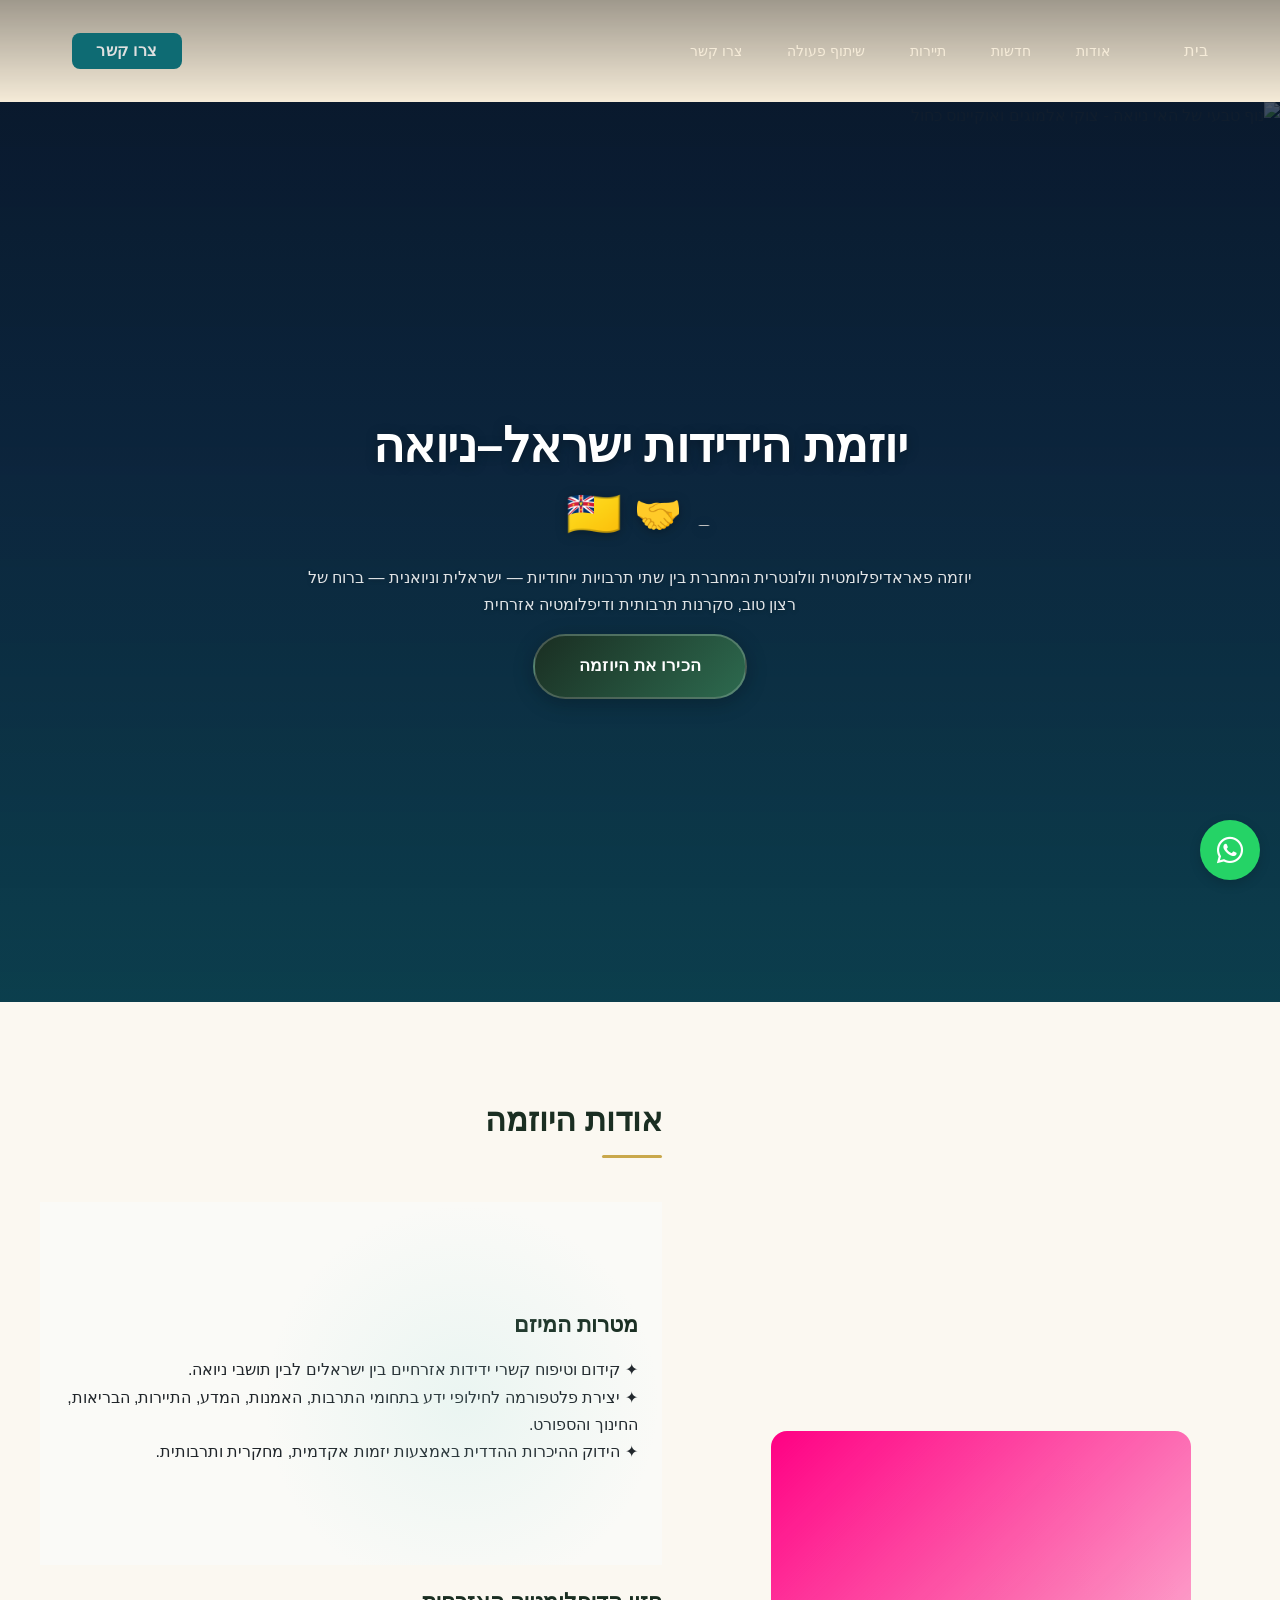
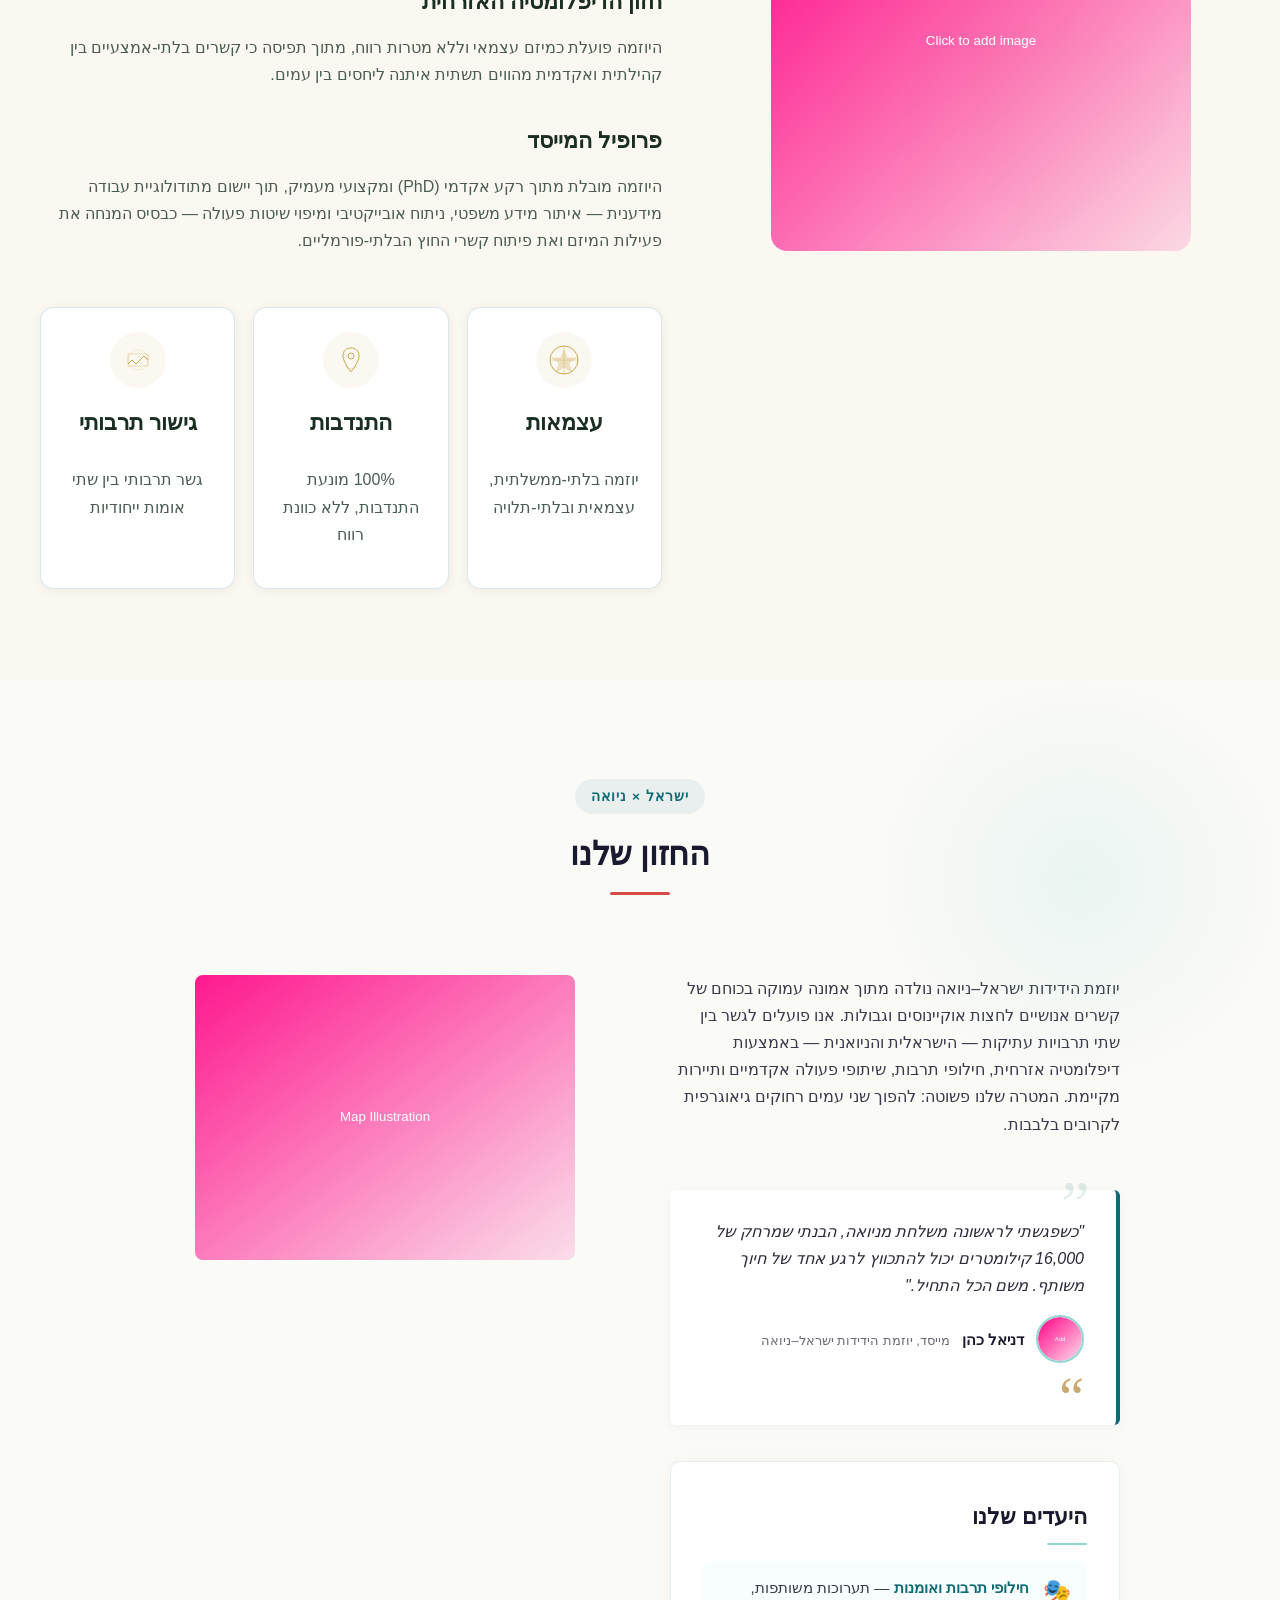
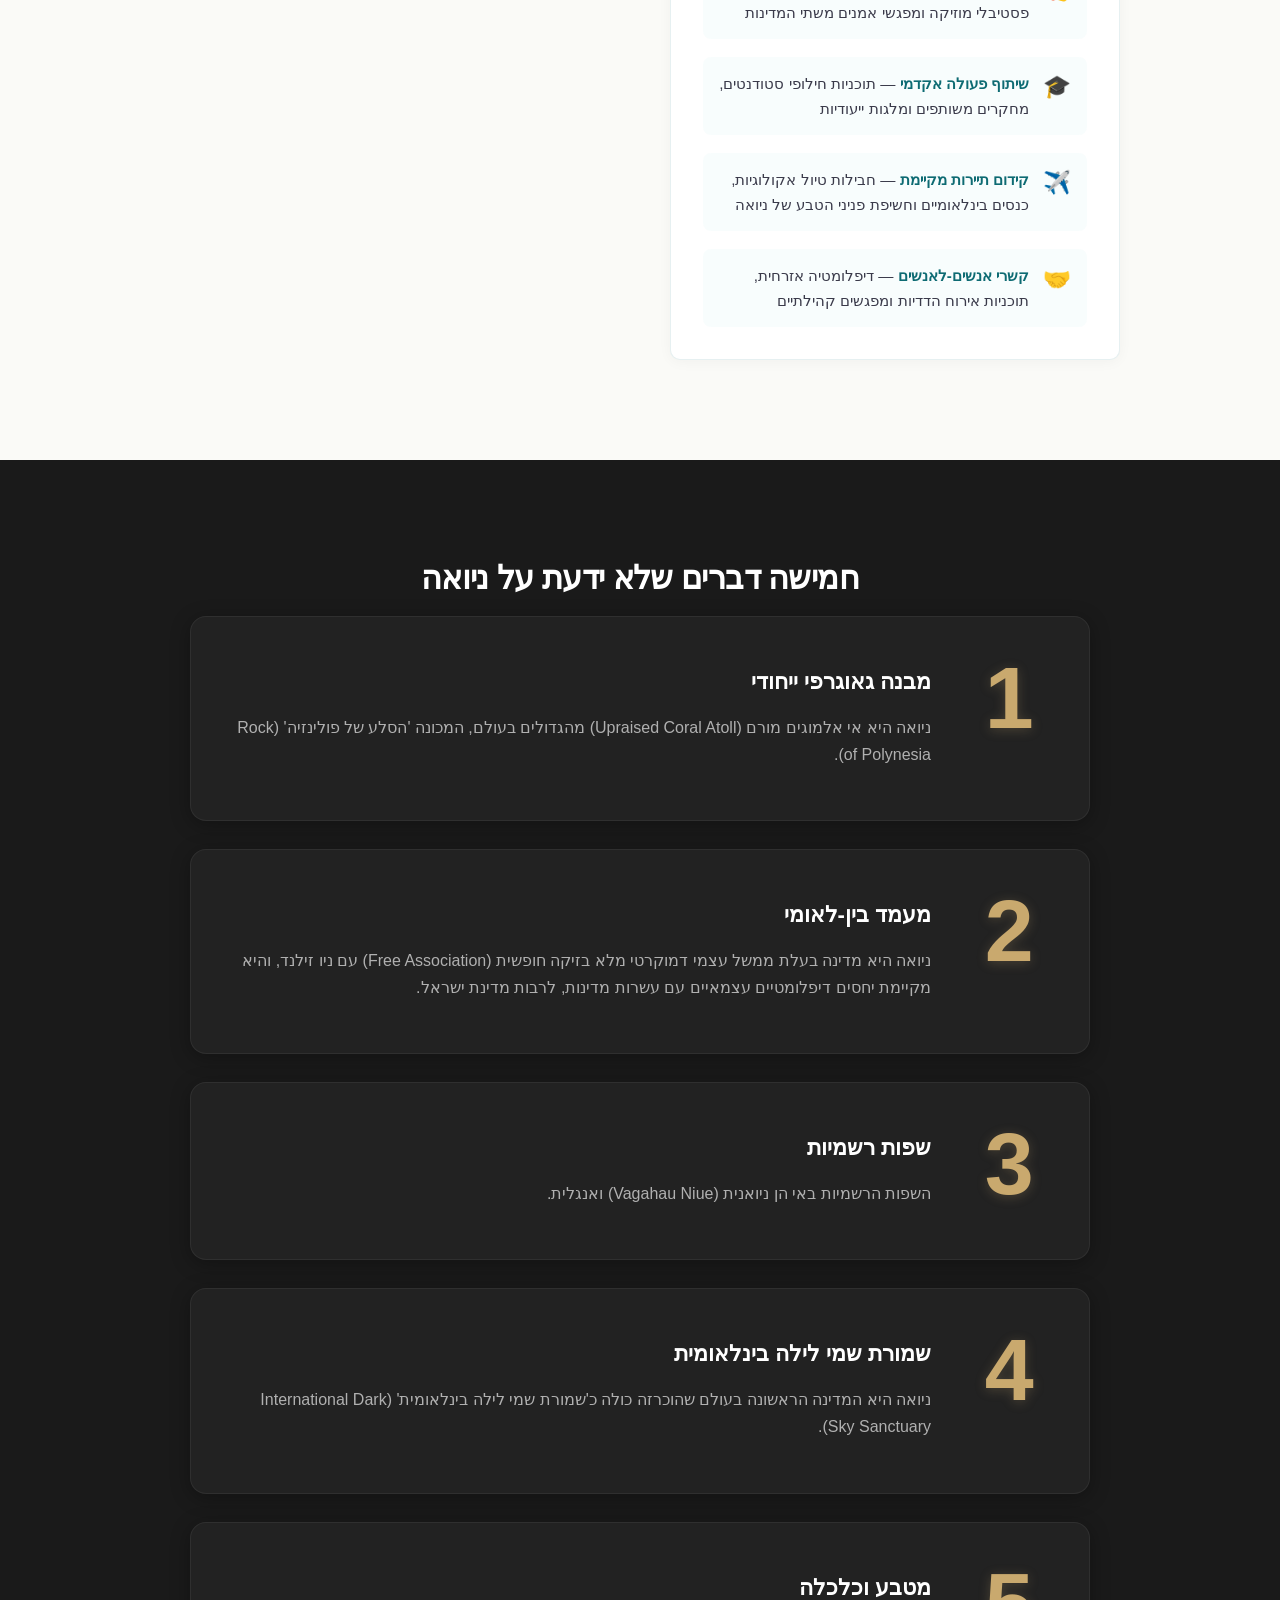
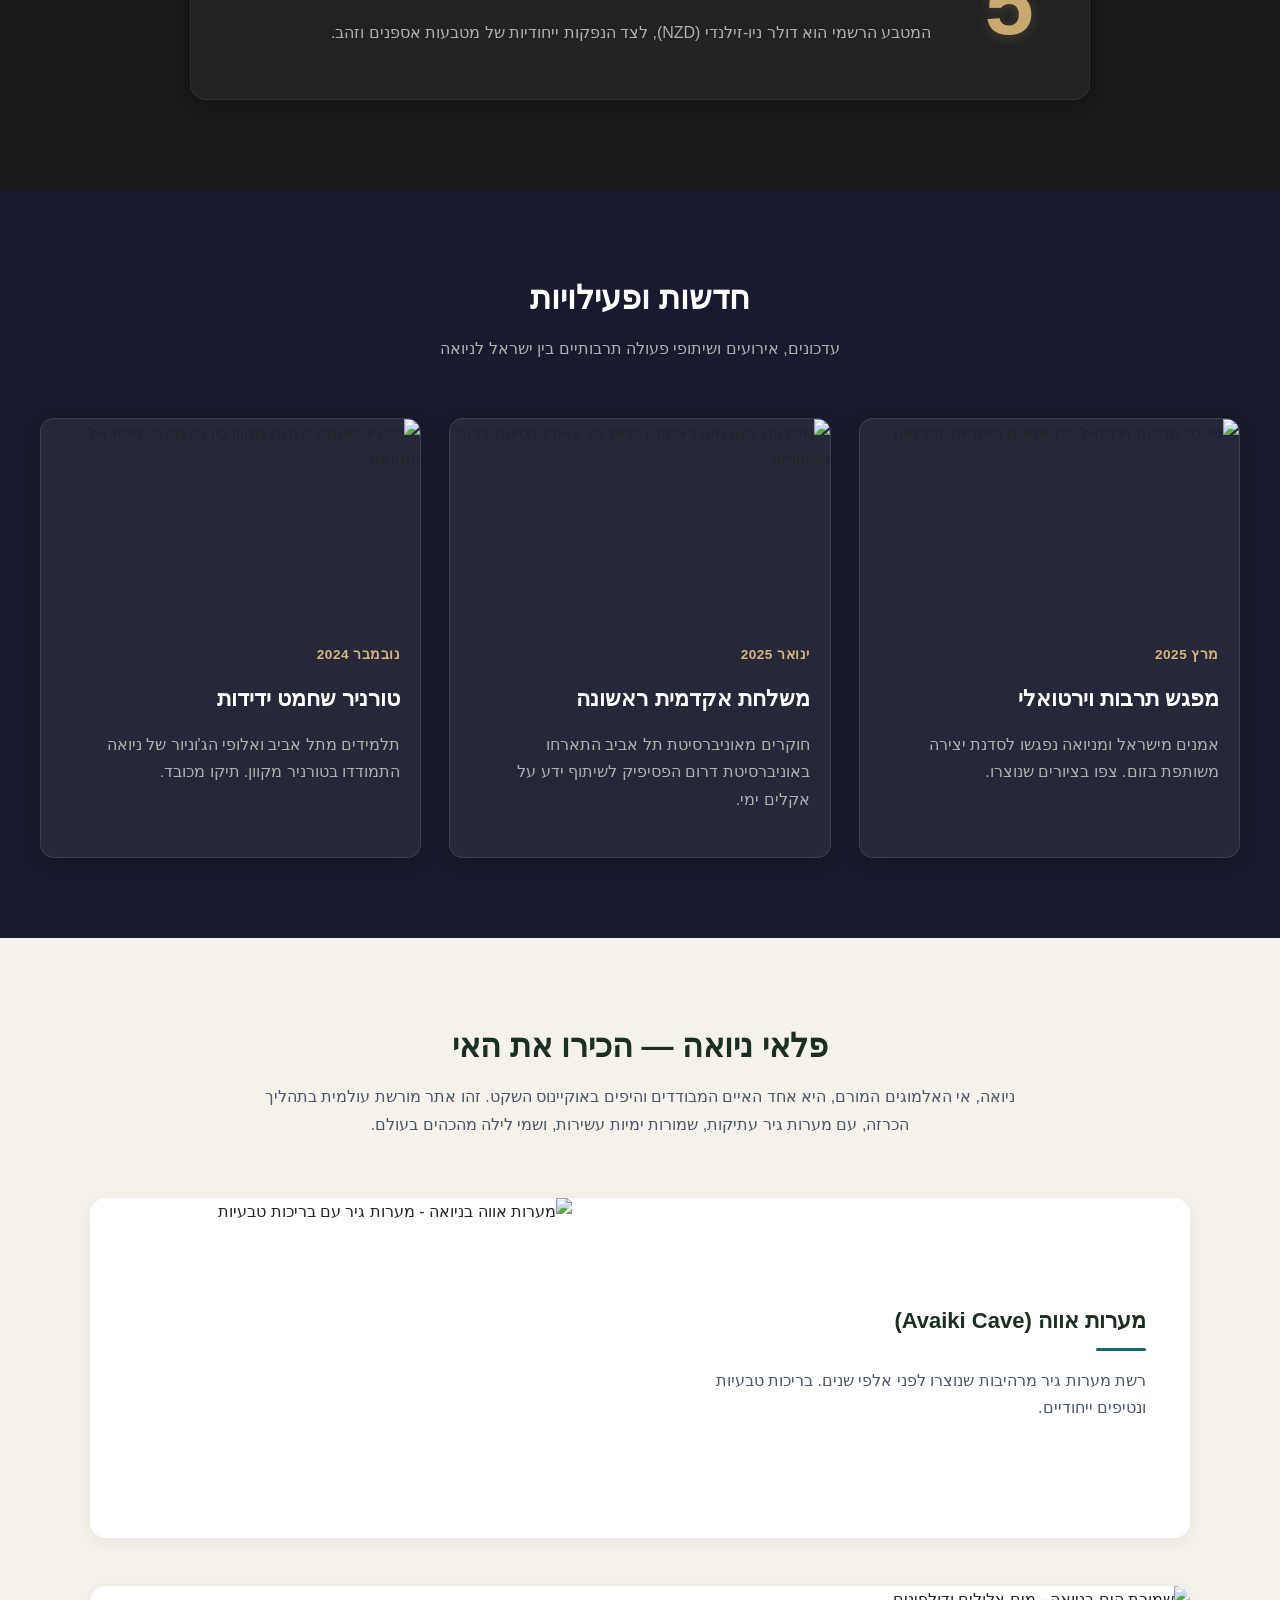
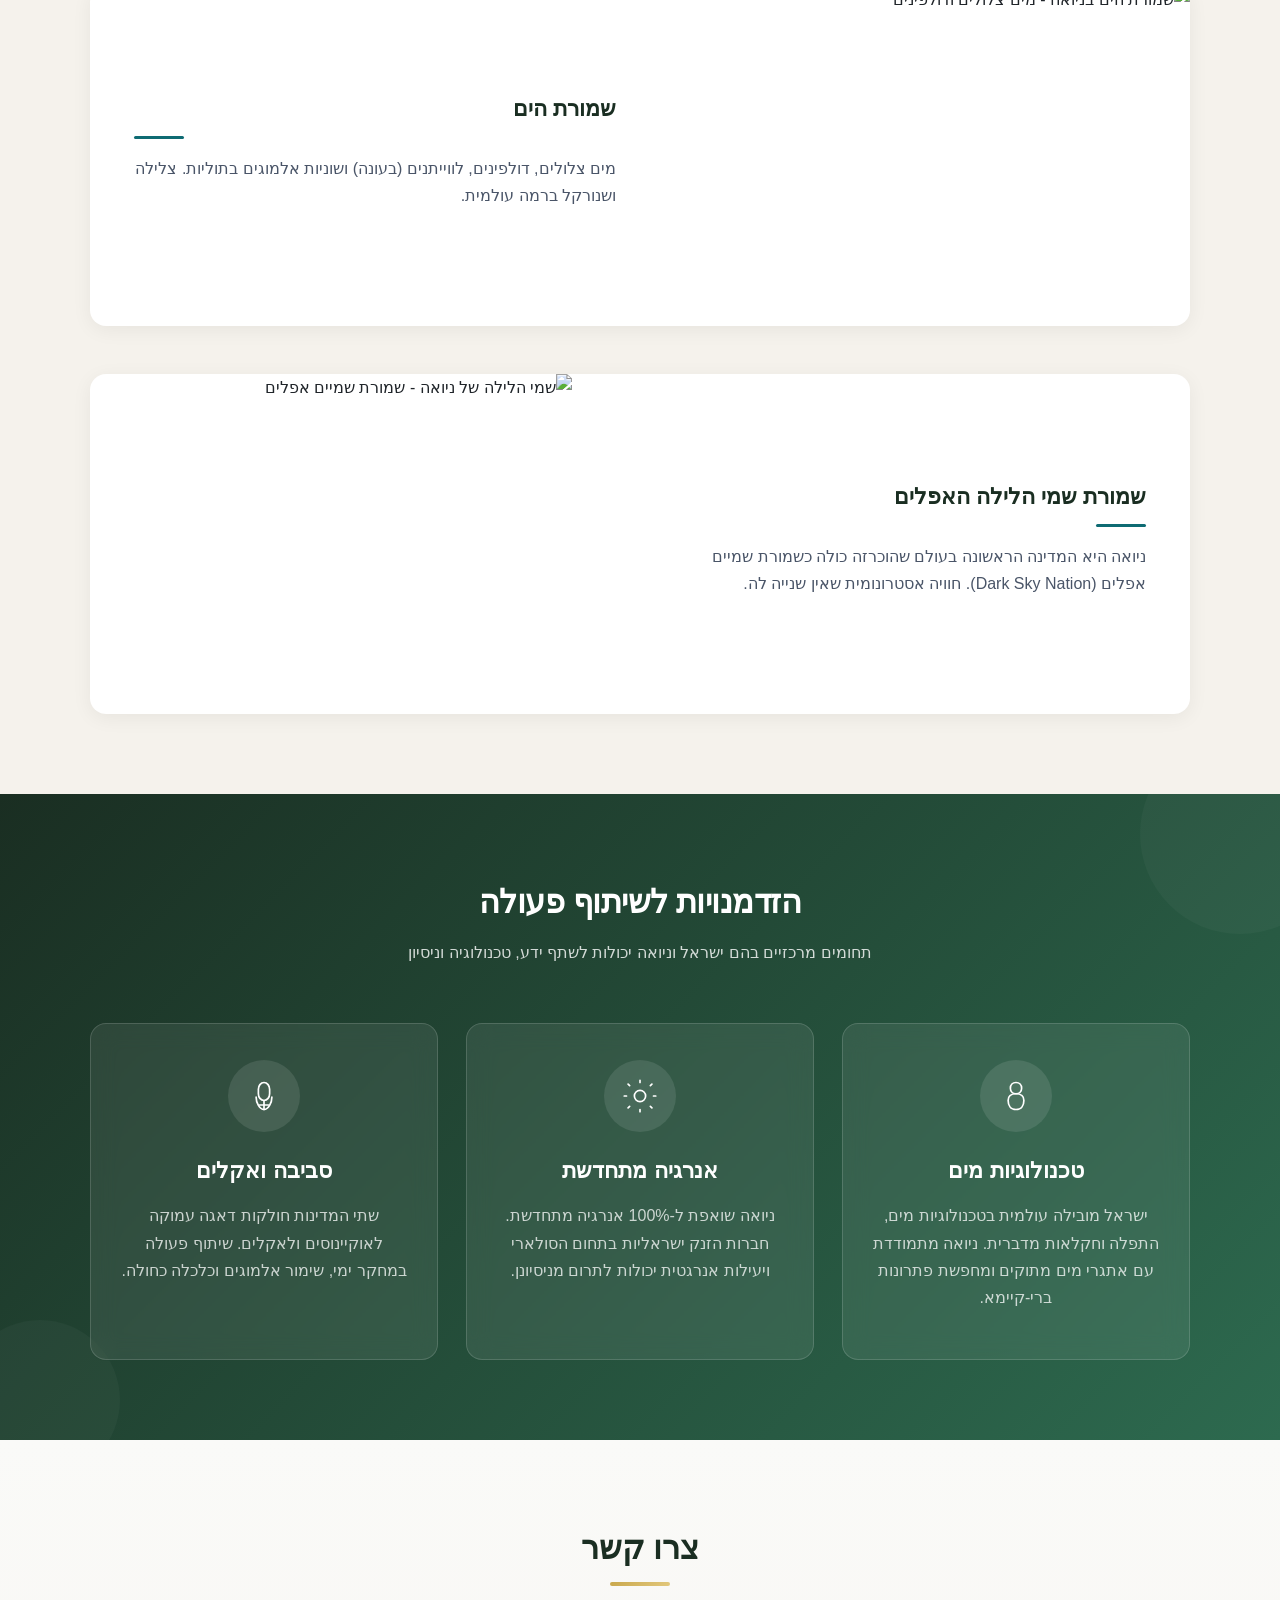
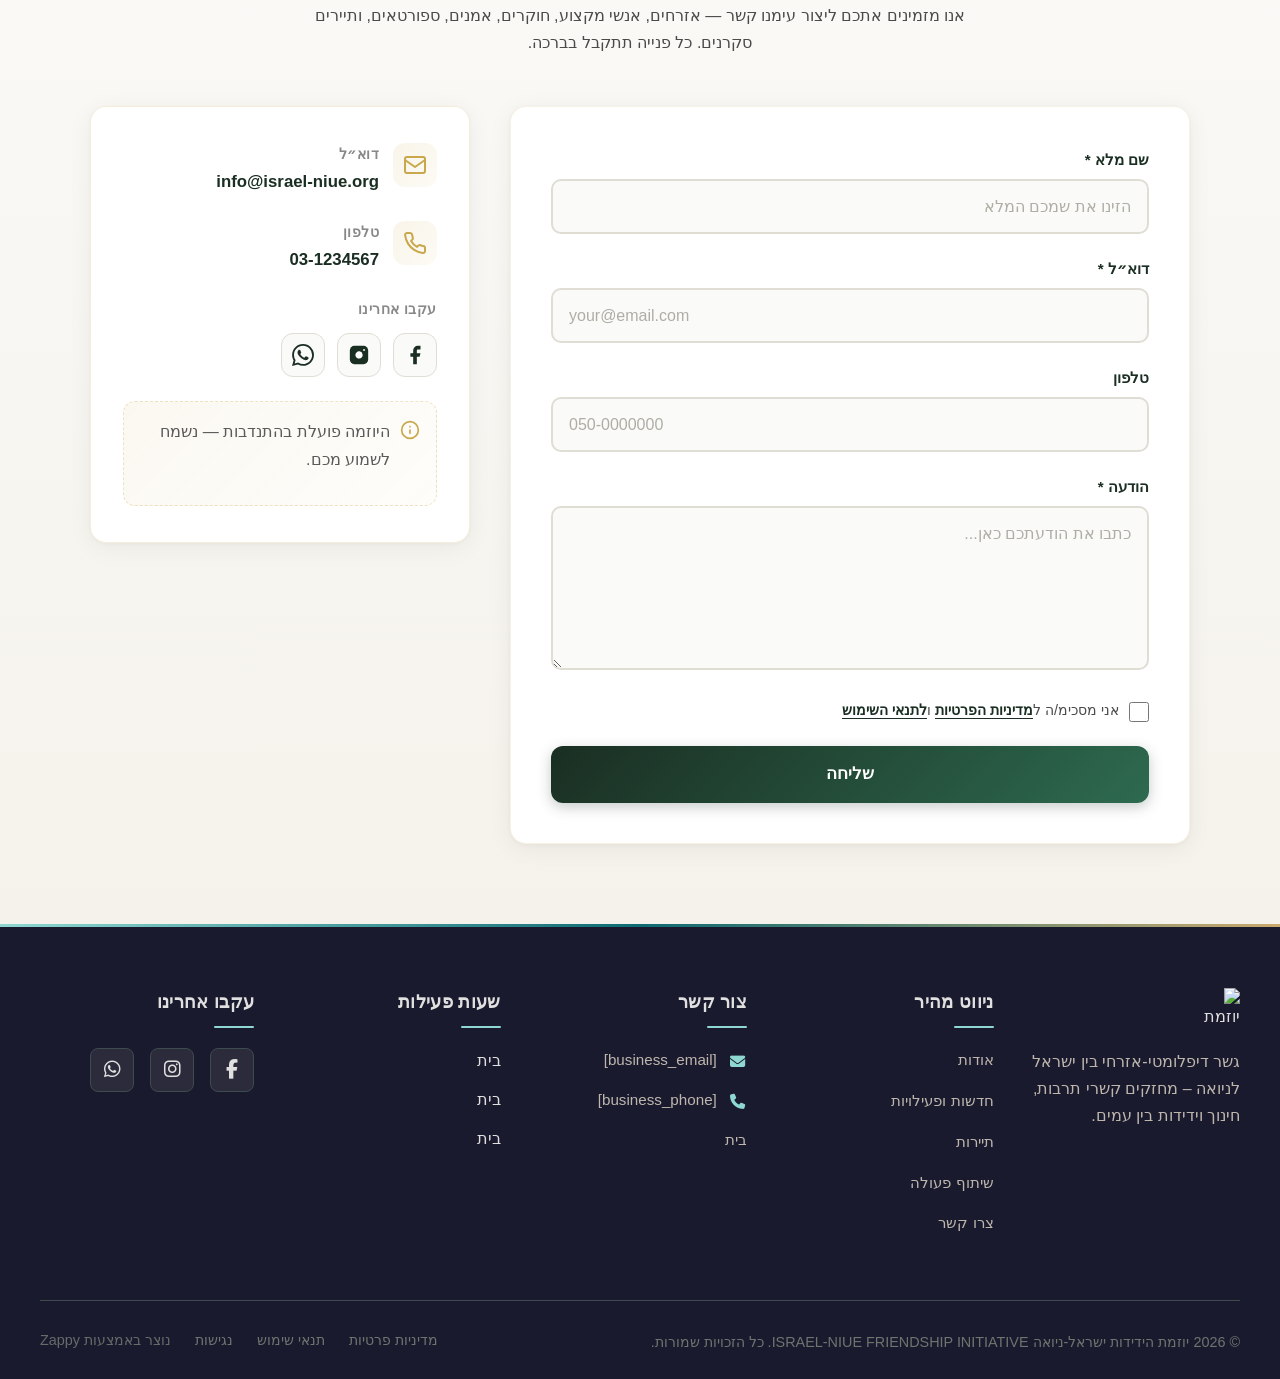
==== commit 1bc29ee9: "Background sync: Progressive GitHub Sync" ====
--- a/public/index.html
+++ b/public/index.html
@@ -1 +1 @@
-<!doctype html><html dir="rtl" lang="he"><head><meta charset="UTF-8"><meta content="width=device-width,initial-scale=1" name="viewport"><meta content="index, follow" name="robots"><title>גלו את ניואה — יוזמת הידידות ישראל-ניואה ISRAEL-NIUE FRIENDSHIP INITIATIVE</title><meta content="הצטרפו למסע דיפלומטיה אזרחית פורץ דרך בין ישראל לניואה. קידום תיירות, תרבות, מחקר ובריאות בשיתוף קהילות. בואו ליצור גשרים חדשים של רצון טוב בינלאומי." name="description"><meta content="יוזמת ידידות ישראל ניואה, ניואה, דיפלומטיה עירונית קשרי חוץ עיריות ישראל, תיירות ניואה מידע לישראלים, קשרי תרבות ישראל מדינות פסיפיק" name="keywords"><link href="/assets/favicon.ico" rel="icon" type="image/x-icon"><link href="/assets/favicon-16x16.png" rel="icon" type="image/png" sizes="16x16"><link href="/assets/favicon-32x32.png" rel="icon" type="image/png" sizes="32x32"><link href="/assets/favicon-48x48.png" rel="icon" type="image/png" sizes="48x48"><link href="/assets/favicon-192x192.png" rel="icon" type="image/png" sizes="192x192"><link href="/assets/favicon-512x512.png" rel="icon" type="image/png" sizes="512x512"><link href="/assets/apple-touch-icon.png" rel="apple-touch-icon"><script>!function(){"use strict";var t="2f32474f-686b-487b-827e-fd6b4339d1c4",e="https://api.zappy5.com/api/analytics/track",a=18e5,n=2592e6,o=!0,i=!0,r=!0;var s=function(){var e="zappy_visitor_"+t,a=null;try{if(a=localStorage.getItem(e)){var o=JSON.parse(a),i=Date.now();if(i-o.created<n)return o.lastSeen=i,localStorage.setItem(e,JSON.stringify(o)),o.id}}catch(t){console.warn("Zappy Analytics: LocalStorage not available")}var r="zv_"+Date.now()+"_"+Math.random().toString(36).substr(2,9);try{localStorage.setItem(e,JSON.stringify({id:r,created:Date.now(),lastSeen:Date.now()}))}catch(t){}return r}(),c=function(){var e="zappy_session_"+t,n=null;try{if(n=sessionStorage.getItem(e)){var o=JSON.parse(n),i=Date.now();if(i-o.timestamp<a)return o.timestamp=i,sessionStorage.setItem(e,JSON.stringify(o)),o.id}}catch(t){console.warn("Zappy Analytics: SessionStorage not available")}var r="zs_"+Date.now()+"_"+Math.random().toString(36).substr(2,9);try{sessionStorage.setItem(e,JSON.stringify({id:r,timestamp:Date.now()}))}catch(t){}return r}();function l(a,n){n=n||{};var o={website_id:t,event_type:a,page_path:window.location.pathname,referrer:document.referrer||"direct",visitor_id:s,session_id:c,metadata:n};if(navigator.sendBeacon){var i=new Blob([JSON.stringify(o)],{type:"application/json"});navigator.sendBeacon(e,i)}else fetch(e,{method:"POST",headers:{"Content-Type":"application/json"},body:JSON.stringify(o),keepalive:!0}).catch(function(t){console.warn("Zappy Analytics: Failed to track event",t)})}o&&l("pageview",{title:document.title,url:window.location.href}),i&&document.addEventListener("click",function(t){var e=t.target;if("BUTTON"===e.tagName||e.closest("button")){var a="BUTTON"===e.tagName?e:e.closest("button");l("click",{element:"button",text:a.textContent.trim().substring(0,100),id:a.id||null,class:a.className||null})}else if("A"===e.tagName||e.closest("a")){var n="A"===e.tagName?e:e.closest("a");l("navigation",{element:"link",text:n.textContent.trim().substring(0,100),href:n.href,external:n.hostname!==window.location.hostname})}},!0),r&&document.addEventListener("submit",function(t){var e=t.target;l("form_submit",{form_id:e.id||null,form_name:e.name||null,form_action:e.action||null,form_method:e.method||"GET"})},!0);var d=Date.now();window.addEventListener("beforeunload",function(){l("page_unload",{time_on_page:Math.floor((Date.now()-d)/1e3),page_path:window.location.pathname})}),window.zappyAnalytics={track:l,getVisitorId:function(){return s},getSessionId:function(){return c}}}()</script><script>!function(){"use strict";if(!window.zappyFireMarketingEvent){var t={begin_checkout:"checkout_started",purchase:"checkout_complete",add_to_cart:"add_to_cart",view_product:"view_product"},e={whatsapp_click:{ga4:"contact",meta:"Contact",gtm:"whatsapp_click",ecom:!1},phone_click:{ga4:"contact",meta:"Contact",gtm:"phone_click",ecom:!1},contact_form_submitted:{ga4:"generate_lead",meta:"Lead",gtm:"contact_form_submitted",ecom:!1},checkout_started:{ga4:"begin_checkout",meta:"InitiateCheckout",gtm:"begin_checkout",ecom:!0},checkout_complete:{ga4:"purchase",meta:"Purchase",gtm:"purchase",ecom:!0},product_inquiry:{ga4:"generate_lead",meta:"Lead",gtm:"product_inquiry",ecom:!1},add_to_cart:{ga4:"add_to_cart",meta:"AddToCart",gtm:"add_to_cart",ecom:!0},view_product:{ga4:"view_item",meta:"ViewContent",gtm:"view_item",ecom:!0}};window.zappyFireMarketingEvent=function(r,o,u){try{u=u||{};var p=t[r]||r,d=e[p];if(!d)return;if((o=o||{}).pagePath||o.page_path||(o.pagePath=a()),"checkout_complete"===p){var l=String(o.orderId||o.order_id||o.transaction_id||"");if(l&&function(t){if(!t)return!1;try{return"1"===sessionStorage.getItem(i(t))}catch(t){return!1}}(l))return;l&&function(t){if(t)try{sessionStorage.setItem(i(t),"1")}catch(t){}}(l)}if(!u.skipFirstParty)try{window.zappyAnalytics&&"function"==typeof window.zappyAnalytics.track&&window.zappyAnalytics.track(p,o)}catch(t){}try{if(window.dataLayer=window.dataLayer||[],d.ecom){var _=c(p,o),m={};_.transaction_id&&(m.transaction_id=_.transaction_id),null!=_.value&&(m.value=_.value),_.currency&&(m.currency=_.currency),_.items&&(m.items=_.items),window.dataLayer.push({event:d.gtm,ecommerce:m}),"checkout_complete"!==p&&"checkout_started"!==p||window.dataLayer.push({event:p,ecommerce:m})}else{var s={event:d.gtm};for(var h in o)Object.prototype.hasOwnProperty.call(o,h)&&(s[h]=o[h]);window.dataLayer.push(s)}}catch(t){}try{"function"==typeof window.gtag&&window.gtag("event",d.ga4,c(p,o))}catch(t){}try{"function"==typeof window.fbq&&window.fbq("track",d.meta,function(t,e){for(var r=n(e=e||{}),a=parseFloat(null!=e.value?e.value:null!=e.total?e.total:0)||0,c=String(e.currency||"USD").toUpperCase(),i=[],o=0,u=0;u<r.length;u++)r[u].item_id&&i.push(r[u].item_id),o+=r[u].quantity||1;if("checkout_complete"===t)return{value:a,currency:c,content_ids:i.length?i:void 0,content_type:"product",num_items:o||void 0,order_id:String(e.order_id||e.orderId||e.transaction_id||e.orderNumber||"")||void 0};if("checkout_started"===t)return{value:a,currency:c,content_ids:i.length?i:void 0,content_type:"product",num_items:o||parseInt(null!=e.itemCount?e.itemCount:0,10)||void 0};if("add_to_cart"===t){var p=String(e.productId||e.product_id||i[0]||"");return{value:a||(r[0]?r[0].price*r[0].quantity:0),currency:c,content_ids:p?[p]:i.length?i:void 0,content_type:"product",content_name:e.productName||e.product_name||r[0]&&r[0].item_name,num_items:parseInt(null!=e.quantity?e.quantity:o||1,10)||1}}if("view_product"===t){var d=String(e.productId||e.product_id||i[0]||"");return{value:a||parseFloat(null!=e.price?e.price:0)||0,currency:c,content_ids:d?[d]:i.length?i:void 0,content_type:"product",content_name:e.productName||e.product_name||r[0]&&r[0].item_name}}return"whatsapp_click"===t||"phone_click"===t?{content_name:"whatsapp_click"===t?"WhatsApp":"Phone",content_category:"contact"}:"contact_form_submitted"===t||"product_inquiry"===t?{content_name:"product_inquiry"===t?"Product inquiry":"Contact form",content_category:e.productName||e.product_name||void 0}:e}(p,o))}catch(t){}}catch(t){}};var r=Object.create(null);document.addEventListener("click",function(t){try{var e=t.target;if(!e)return;var r=u(e,".whatsapp-float, a.whatsapp-float, [data-zappy-whatsapp]"),n=function(t){for(var e=t;e&&e!==document;){if("A"===e.tagName)return e;e=e.parentElement}return null}(e),c=n&&n.href||"";if(r||n&&function(t){if(!t)return!1;var e=String(t).toLowerCase();return-1!==e.indexOf("wa.me/")||-1!==e.indexOf("api.whatsapp.com")||-1!==e.indexOf("whatsapp.com/send")||0===e.indexOf("whatsapp:")}(c)){if(!o("wa:"+c)){var i=r?"float":"link";window.zappyFireMarketingEvent("whatsapp_click",{source:i,href:c||null,pagePath:a()})}return}var p=u(e,".phone-header-btn, .nav-phone-btn, .call-btn, [data-zappy-phone]"),d="";if(n&&n.href&&0===String(n.href).toLowerCase().indexOf("tel:")?d=n.href:p&&p.href&&0===String(p.href).toLowerCase().indexOf("tel:")&&(d=p.href),p||d){var l="";return d&&(l=String(d).replace(/^tel:/i,"").trim()),void(o("tel:"+(l||p&&p.id||"btn"))||window.zappyFireMarketingEvent("phone_click",{source:p?"button":"link",phone:l||null,href:d||null,pagePath:a()}))}}catch(t){}},!0)}function a(){try{if(window.ZAPPY_CONFIG&&window.ZAPPY_CONFIG.currentPagePath)return window.ZAPPY_CONFIG.currentPagePath}catch(t){}try{return window.location.pathname||"/"}catch(t){return"/"}}function n(t){var e=(t=t||{}).items||t.cartItems||t.cart_items||t.lineItems||[];Array.isArray(e)||(e=[]);for(var r=[],a=0;a<e.length;a++){var n=e[a];if(n&&"object"==typeof n){var c=String(n.item_id||n.productId||n.product_id||n.id||"").trim(),i=String(n.item_name||n.productName||n.product_name||n.name||"").trim(),o=parseFloat(null!=n.price?n.price:null!=n.unitPrice?n.unitPrice:0)||0,u=Math.max(1,parseInt(null!=n.quantity?n.quantity:null!=n.qty?n.qty:1,10)||1);(c||i)&&r.push({item_id:c||i,item_name:i||c,price:o,quantity:u})}}return r}function c(t,e){var r=n(e=e||{}),c=parseFloat(null!=e.value?e.value:null!=e.total?e.total:0)||0,i=String(e.currency||"USD").toUpperCase();if("checkout_complete"===t)return{transaction_id:String(e.transaction_id||e.orderId||e.order_id||e.orderNumber||"")||void 0,value:c,currency:i,items:r};if("checkout_started"===t)return{value:c,currency:i,items:r};if("add_to_cart"===t){var o=r.length?r:[{item_id:String(e.productId||e.product_id||""),item_name:String(e.productName||e.product_name||""),price:parseFloat(null!=e.value?e.value:null!=e.price?e.price:0)||0,quantity:parseInt(null!=e.quantity?e.quantity:1,10)||1}].filter(function(t){return t.item_id||t.item_name});return{value:c||(o[0]?o[0].price*o[0].quantity:0),currency:i,items:o}}if("view_product"===t){var u=r.length?r:[{item_id:String(e.productId||e.product_id||""),item_name:String(e.productName||e.product_name||""),price:parseFloat(null!=e.price?e.price:null!=e.value?e.value:0)||0,quantity:1}].filter(function(t){return t.item_id||t.item_name});return{currency:i,value:c||(u[0]?u[0].price:0),items:u}}return"whatsapp_click"===t||"phone_click"===t?{method:"whatsapp_click"===t?"whatsapp":"phone",page_path:e.pagePath||a()}:"contact_form_submitted"===t||"product_inquiry"===t?{page_path:e.pagePath||a()}:e}function i(t){return"zappy_purchase_fired_"+String(t||"")}function o(t){var e=Date.now();return!!(r[t]&&e-r[t]<800)||(r[t]=e,!1)}function u(t,e){return t&&t.closest?t.closest(e):null}}()</script><meta content="גלו את ניואה — יוזמת הידידות ישראל-ניואה ISRAEL-NIUE FRIENDSHIP INITIATIVE" property="og:title"><meta content="הצטרפו למסע דיפלומטיה אזרחית פורץ דרך בין ישראל לניואה. קידום תיירות, תרבות, מחקר ובריאות בשיתוף קהילות. בואו ליצור גשרים חדשים של רצון טוב בינלאומי." property="og:description"><meta content="summary_large_image" name="twitter:card"><meta content="גלו את ניואה — יוזמת הידידות ישראל-ניואה ISRAEL-NIUE FRIENDSHIP INITIATIVE" name="twitter:title"><meta content="הצטרפו למסע דיפלומטיה אזרחית פורץ דרך בין ישראל לניואה. קידום תיירות, תרבות, מחקר ובריאות בשיתוף קהילות. בואו ליצור גשרים חדשים של רצון טוב בינלאומי." name="twitter:description"><meta content="website" property="og:type"><meta content="he_IL" property="og:locale"><style>.skip-link{position:absolute;top:0;left:0;transform:translateY(-200%);padding:12px 18px;background:var(--bg-dark,#1a1a1a);color:var(--text-light,#fff);font-weight:600;border-radius:0 0 8px 0;z-index:10000}.skip-link:focus{transform:none;outline:2px solid var(--ring,#fff);outline-offset:2px}:focus-visible{outline:2px solid var(--ring,currentColor);outline-offset:3px}</style><link href="/assets/favicon.ico" rel="icon" type="image/x-icon"><link href="/assets/favicon-16x16.png" rel="icon" type="image/png" sizes="16x16"><link href="/assets/favicon-32x32.png" rel="icon" type="image/png" sizes="32x32"><link href="/assets/favicon-48x48.png" rel="icon" type="image/png" sizes="48x48"><link href="/assets/favicon-192x192.png" rel="icon" type="image/png" sizes="192x192"><link href="/assets/favicon-512x512.png" rel="icon" type="image/png" sizes="512x512"><link href="/assets/apple-touch-icon.png" rel="apple-touch-icon"><link href="https://cdn.jsdelivr.net/npm/vanilla-cookieconsent@3/dist/cookieconsent.css" rel="stylesheet"><style id="zappy-critical-above-fold-css">html{box-sizing:border-box;-webkit-text-size-adjust:100%}*,::after,::before{box-sizing:inherit}body{margin:0;min-width:320px;overflow-x:clip}img,svg,video{max-width:100%;height:auto}main{display:block}.container{width:min(100% - 32px,1200px);margin-inline:auto}.navbar,header .navbar,header[role=banner],nav.navbar{position:relative;z-index:1000;width:100%}.nav-container,.navbar .container{display:flex;align-items:center;justify-content:space-between;min-height:64px}.logo,.logo-link img{display:block;width:35px;height:35px;object-fit:contain}#navMenu,.nav-menu{list-style:none;margin:0;padding:0}#navMenu a,.nav-menu a,.navbar .nav-links a,.navbar a{color:inherit;text-decoration:none}#navMenu .sub-menu,.nav-menu .sub-menu,.navbar .sub-menu{display:none}.fa,.fa-brands,.fa-regular,.fa-solid,.fab,.far,.fas{display:inline-block;min-width:1em;text-align:center}html:not(#zappy-noop) .navbar:has(.nav-ecommerce-icons)>.phone-header-btn,html:not(#zappy-noop)[data-zappy-site-type=ecommerce] .phone-header-btn{display:none!important;visibility:hidden!important;width:0!important;height:0!important;pointer-events:none!important}.zappy-preview-empty-store-cta{display:none!important;visibility:hidden!important;height:0!important;max-height:0!important;overflow:hidden!important;margin:0!important;padding:0!important;border:0!important;box-shadow:none!important}.zappy-catalog-menu{background:var(--surface-color,var(--surface,linear-gradient(135deg,#f8f9fa 0,#fff 100%)));border-bottom:1px solid var(--border-color,#e5e7eb);padding:0;position:sticky;top:0;z-index:90}.zappy-catalog-menu.rtl,.zappy-catalog-menu[dir=rtl]{direction:rtl}.zappy-catalog-menu.ltr,.zappy-catalog-menu[dir=ltr]{direction:ltr}.catalog-menu-container{max-width:1440px;margin:0 auto;display:flex;align-items:center;gap:8px;padding:10px 24px;overflow:visible}.catalog-menu-categories,.catalog-menu-list{display:flex;align-items:center;gap:4px;flex-wrap:wrap;margin:0;padding:0;list-style:none}.catalog-menu-item{display:inline-flex;align-items:center;padding:8px 16px;font-size:14px;font-weight:500;color:var(--text-color,var(--text,#374151));text-decoration:none;border-radius:20px;white-space:nowrap}.catalog-menu-all{background:var(--primary-color,var(--primary,#111));color:var(--text-light,#fff)!important}.catalog-menu-parent{position:relative;display:inline-flex;align-items:center}.catalog-menu-trigger{display:inline-flex;align-items:center;gap:6px}.catalog-menu-chevron{flex-shrink:0}.catalog-menu-parent>.sub-menu{display:none!important;visibility:hidden!important;opacity:0!important;pointer-events:none!important}.hero-section,.index-hero-section,section[class*=hero]{position:relative;overflow:hidden}.hero-section,.index-hero-section{min-height:560px}section[data-hero-type*=fullscreen]{min-height:100vh}.hero-bg-image,.hero-bg-wrapper,section[class*=hero] [class*=hero-bg]{position:absolute;inset:0;width:100%;height:100%}.hero-bg-image img,.hero-bg-wrapper img,section[class*=hero] [data-hero-bg],section[class*=hero] img[data-hero-background=true]{width:100%!important;height:100%!important;object-fit:cover!important;display:block}.hero-content,section[class*=hero] .container{position:relative;z-index:2}@media(max-width:768px){:root{--header-height:72px;--total-header-height:72px;--zappy-mobile-menu-top:72px}html[data-zappy-site-type=ecommerce] body{padding-top:var(--total-header-height,72px)}html[data-zappy-site-type=ecommerce] body>.navbar:not(.zappy-catalog-menu),html[data-zappy-site-type=ecommerce] body>nav.navbar{position:fixed!important;top:0;left:0;right:0;z-index:100000;width:100%;margin-bottom:0}.zappy-catalog-menu{position:fixed;top:var(--header-height,72px);left:0;right:0;z-index:99999}.nav-container,.navbar .container{min-height:60px}#navMenu,.nav-menu{max-width:100vw;overflow-x:hidden}.hero-section,.index-hero-section,section[class*=hero],section[data-hero-type*=fullscreen]{min-height:100svh}.hero-bg-image,.hero-bg-wrapper,.hero-scrim{min-height:100svh}}:root{--zappy-header-stack-height:calc(var(--zappy-announcement-height, 40px) + var(--header-height, 72px))}body:has(.zappy-announcement-bar) .navbar:not(.zappy-catalog-menu):not(.mobile-search-panel),body:has(.zappy-announcement-bar) header.navbar,body:has(.zappy-announcement-bar) nav.navbar:not(.zappy-catalog-menu){top:var(--zappy-announcement-height,40px)!important}body:has(.zappy-announcement-bar) .index-hero-section,body:has(.zappy-announcement-bar) main>section[class*=hero]:first-of-type,body:has(.zappy-announcement-bar) section[data-hero-type^=fullscreen]{margin-top:calc(-1 * var(--zappy-header-stack-height))!important;padding-top:calc(var(--zappy-header-stack-height))!important}[data-zappy-content-align]{display:flex!important;flex-direction:column!important}[data-zappy-content-align^=top-]{justify-content:flex-start!important}[data-zappy-content-align^=center-],[data-zappy-content-align^=lower-],[data-zappy-content-align^=upper-]{justify-content:center!important}[data-zappy-content-align^=bottom-]{justify-content:flex-end!important}[data-zappy-content-align$="-left"],[data-zappy-content-align$="-mid-left"]{align-items:flex-start!important;text-align:start!important}[data-zappy-content-align$="-center"]{align-items:center!important;text-align:center!important}[data-zappy-content-align$="-mid-right"],[data-zappy-content-align$="-right"]{align-items:flex-end!important;text-align:end!important}[data-zappy-content-align] [data-zappy-align-target]{margin-left:auto;margin-right:auto}[data-zappy-content-align$="-center"] [data-zappy-align-target],[data-zappy-content-align$="-center"] [data-zappy-align-target]>*{text-align:center!important}</style><link href="/styles.css" rel="stylesheet"><script>window.ZAPPY_WEBSITE_ID="2f32474f-686b-487b-827e-fd6b4339d1c4",window.ZAPPY_API_BASE="https://api.zappy5.com"</script><link href="/assets/image-1784734520804-vcjjrt.webp?v=1784734523400" rel="preload" as="image" fetchpriority="high"><style id="zappy-dropdown-submenu-styles">#navMenu li:has(.sub-menu),.nav-menu li:has(.sub-menu),.navbar li:has(.sub-menu),nav li:has(.sub-menu){position:relative}#navMenu .sub-menu,.nav-menu .sub-menu,.navbar .sub-menu,nav .sub-menu{display:block!important;position:absolute!important;top:100%;left:0;min-width:220px;border-radius:8px;box-shadow:0 8px 25px rgba(0,0,0,.15);padding:8px 0;opacity:0;visibility:hidden;transform:translateY(10px);transition:all .3s ease;z-index:1000;list-style:none;pointer-events:none}#navMenu li:hover>.sub-menu,.nav-menu li:hover>.sub-menu,.navbar li:hover>.sub-menu,nav li:hover>.sub-menu{opacity:1!important;visibility:visible!important;transform:translateY(0)!important;pointer-events:auto!important}.sub-menu li{list-style:none;margin:0;padding:0}.sub-menu a{display:block!important;padding:10px 16px!important;color:var(--text-dark,#333)!important;font-weight:500;text-decoration:none;white-space:nowrap;transition:background-color .2s}.sub-menu .zappy-nav-child>a{padding-left:28px!important;font-size:.9em!important;opacity:.85!important}[dir=rtl] .sub-menu .zappy-nav-child>a,html[lang=ar] .sub-menu .zappy-nav-child>a,html[lang=he] .sub-menu .zappy-nav-child>a{padding-left:10px!important;padding-right:28px!important}.sub-menu .zappy-nav-parent>a{font-weight:600!important}.sub-menu a:hover{background-color:#f5f5f5}[dir=rtl] .nav-menu .sub-menu,[dir=rtl] .navbar .sub-menu,[dir=rtl] nav .sub-menu,html[lang=ar] .nav-menu .sub-menu,html[lang=ar] .navbar .sub-menu,html[lang=ar] nav .sub-menu,html[lang=he] .nav-menu .sub-menu,html[lang=he] .navbar .sub-menu,html[lang=he] nav .sub-menu{left:auto!important;right:0!important}.sub-menu:empty,.sub-menu:not(:has(li)):not(:has(> a)),.sub-menu:not(:has(li:not(.zappy-hidden-menu-item))):not(:has(> a)){display:none!important;opacity:0!important;visibility:hidden!important;pointer-events:none!important}li:has(.menu-group-title):hover>.sub-menu{opacity:1!important;visibility:visible!important;transform:translateY(0)!important;pointer-events:auto!important}#navMenu>li>.menu-group-title,.nav-menu>li>.menu-group-title{display:inline-block;padding:.5rem 1rem;cursor:default;user-select:none}@media (max-width:768px){#navMenu .sub-menu,.nav-menu .sub-menu,.navbar .sub-menu,nav .sub-menu{position:static!important;transform:none!important;box-shadow:none!important;background:0 0!important;max-height:0;overflow:hidden;opacity:0;visibility:hidden;transition:max-height .3s ease,opacity .3s ease;padding:0!important;border-radius:0!important}#navMenu .sub-menu.mobile-expanded,.nav-menu .sub-menu.mobile-expanded,.navbar .sub-menu.mobile-expanded{max-height:none!important;overflow-y:visible!important;opacity:1!important;visibility:visible!important;padding:8px 0 8px 16px!important}[dir=rtl] .sub-menu.mobile-expanded,html[lang=he] .sub-menu.mobile-expanded{padding:8px 16px 8px 0!important}#navMenu li:hover>.sub-menu,.nav-menu li:hover>.sub-menu,.navbar li:hover>.sub-menu,nav li:hover>.sub-menu{opacity:0;visibility:hidden;pointer-events:none}#navMenu li>.sub-menu.mobile-expanded,.nav-menu li>.sub-menu.mobile-expanded,.navbar li>.sub-menu.mobile-expanded,nav li>.sub-menu.mobile-expanded{opacity:1!important;visibility:visible!important;pointer-events:auto!important}#navMenu li:has(.sub-menu),.nav-menu li:has(.sub-menu),.navbar li:has(.sub-menu),nav li:has(.sub-menu){display:flex!important;flex-wrap:wrap!important;align-items:center!important;position:relative!important;min-height:44px!important}#navMenu li:has(.sub-menu)>a,.nav-menu li:has(.sub-menu)>a,.navbar li:has(.sub-menu)>a,nav li:has(.sub-menu)>a{flex:1!important;min-width:0!important}#navMenu li:has(.sub-menu)>.menu-group-title,.nav-menu li:has(.sub-menu)>.menu-group-title,.navbar li:has(.sub-menu)>.menu-group-title,nav li:has(.sub-menu)>.menu-group-title{flex:1!important;min-width:0!important;display:flex!important;align-items:center!important;padding:12px 16px!important;min-height:44px!important;line-height:1.4!important;font-weight:600!important;box-sizing:border-box!important}#navMenu li:has(.sub-menu)>.sub-menu,.nav-menu li:has(.sub-menu)>.sub-menu,.navbar li:has(.sub-menu)>.sub-menu,nav li:has(.sub-menu)>.sub-menu{flex-basis:100%!important;width:100%!important}#navMenu li:has(.sub-menu)>a [class*=arrow],#navMenu li:has(.sub-menu)>a [class*=chevron],.nav-menu li:has(.sub-menu)>a .fa-angle-down,.nav-menu li:has(.sub-menu)>a .fa-chevron-down,.nav-menu li:has(.sub-menu)>a [class*=arrow],.nav-menu li:has(.sub-menu)>a [class*=chevron],nav li:has(.sub-menu)>a [class*=arrow],nav li:has(.sub-menu)>a [class*=chevron]{display:none!important;visibility:hidden!important}.mobile-submenu-toggle{display:flex!important;align-items:center!important;justify-content:center!important;width:44px!important;height:auto!important;background:0 0!important;border:none!important;cursor:pointer!important;color:var(--text-light)!important;position:static!important;flex-shrink:0!important;align-self:stretch!important;z-index:2!important;padding:0!important;margin:0!important}.mobile-submenu-toggle::after{content:''!important;width:0!important;height:0!important;border-left:6px solid transparent!important;border-right:6px solid transparent!important;border-top:7px solid currentColor!important;transition:transform .3s ease!important}.mobile-submenu-toggle.expanded::after{transform:rotate(180deg)!important}.sub-menu a{padding:10px 0!important;display:block!important;color:var(--text-light)!important;white-space:normal!important}.sub-menu .zappy-nav-child>a{padding-left:28px!important;font-size:.9em!important;opacity:.85!important}[dir=rtl] .sub-menu .zappy-nav-child>a,html[lang=ar] .sub-menu .zappy-nav-child>a,html[lang=he] .sub-menu .zappy-nav-child>a{padding-left:0!important;padding-right:28px!important}.sub-menu .zappy-nav-parent>a{font-weight:600!important}#navMenu.active,.nav-menu.active{max-width:100vw!important;overflow-x:hidden!important;box-sizing:border-box!important}.navbar .sub-menu li a,.zappy-products-dropdown .sub-menu a,nav.navbar .sub-menu li a{color:var(--text-light)!important}}@media (min-width:769px){.mobile-submenu-toggle{display:none!important}}</style><style id="zappy-widget-visibility">html[dir=rtl] .whatsapp-float{right:20px!important;left:auto!important}html:not([dir]) .whatsapp-float,html[dir=ltr] .whatsapp-float{left:20px!important;right:auto!important}html[dir=rtl] #mic-access-tool-general-button,html[dir=rtl] #mic-init-access-tool #mic-access-tool-general-button,html[dir=rtl] #mic-init-access-tool .mic-access-tool-general-button,html[dir=rtl] ._access-icon,html[dir=rtl] .mic-access-tool-general-button{left:20px!important;right:auto!important}html:not([dir]) #mic-access-tool-general-button,html:not([dir]) #mic-init-access-tool #mic-access-tool-general-button,html:not([dir]) #mic-init-access-tool .mic-access-tool-general-button,html:not([dir]) ._access-icon,html:not([dir]) .mic-access-tool-general-button,html[dir=ltr] #mic-access-tool-general-button,html[dir=ltr] #mic-init-access-tool #mic-access-tool-general-button,html[dir=ltr] #mic-init-access-tool .mic-access-tool-general-button,html[dir=ltr] ._access-icon,html[dir=ltr] .mic-access-tool-general-button{right:20px!important;left:auto!important}@media (max-width:768px){.whatsapp-float{display:flex!important}}@media (min-width:769px){.whatsapp-float{display:flex!important}}@media (max-width:768px){#mic-access-tool-general-button,#mic-init-access-tool #mic-access-tool-general-button,#mic-init-access-tool .mic-access-tool-general-button,._access-icon,.mic-access-tool-general-button{display:flex!important;visibility:visible!important;opacity:1!important;pointer-events:auto!important}#mic-access-tool-box.opened-mic-access-tool,#mic-init-access-tool #mic-access-tool-box.opened-mic-access-tool,.mic-access-tool-box.opened-mic-access-tool{visibility:visible!important;opacity:1!important;pointer-events:auto!important}}@media (min-width:769px){#mic-access-tool-general-button,#mic-init-access-tool #mic-access-tool-general-button,#mic-init-access-tool .mic-access-tool-general-button,._access-icon,.mic-access-tool-general-button{display:flex!important;visibility:visible!important;opacity:1!important;pointer-events:auto!important}#mic-access-tool-box.opened-mic-access-tool,#mic-init-access-tool #mic-access-tool-box.opened-mic-access-tool,.mic-access-tool-box.opened-mic-access-tool{visibility:visible!important;opacity:1!important;pointer-events:auto!important}}</style></head><body><a href="#main" class="skip-link">דלג לתוכן הראשי</a><nav class="navbar" dir="rtl"><button class="mobile-toggle" aria-label="Menu" id="mobileToggle"><svg fill="none" viewBox="0 0 24 24" height="24" width="24" class="hamburger-icon" style="display:block !important"><path d="M3 12h18M3 6h18M3 18h18" stroke-width="2" stroke="currentColor" stroke-linecap="round"></path></svg> <svg fill="none" viewBox="0 0 24 24" height="24" width="24" class="close-icon" style="display:none !important"><path d="M18 6L6 18M6 6l12 12" stroke-width="2" stroke="currentColor" stroke-linecap="round"></path></svg></button> <button class="phone-header-btn" aria-label="Call" data-phone="[business_phone]"><svg fill="currentColor" viewBox="0 0 24 24" height="20" width="20"><path d="M22 16.92v3a2 2 0 0 1-2.18 2 19.79 19.79 0 0 1-8.63-3.07 19.5 19.5 0 0 1-6-6 19.79 19.79 0 0 1-3.07-8.67A2 2 0 0 1 4.11 2h3a2 2 0 0 1 2 1.72 12.84 12.84 0 0 0 .7 2.81 2 2 0 0 1-.45 2.11L8.09 9.91a16 16 0 0 0 6 6l1.27-1.27a2 2 0 0 1 2.11-.45 12.84 12.84 0 0 0 2.81.7A2 2 0 0 1 22 16.92z"></path></svg></button><div class="nav-container"><div class="nav-right-group"><div class="nav-brand"><a href="/" class="logo-link">בית</a></div><ul class="nav-menu" id="navMenu"><li><a href="#about">אודות</a></li><li><a href="#news">חדשות</a></li><li><a href="#tourism">תיירות</a></li><li><a href="#business">שיתוף פעולה</a></li><li><a href="#contact">צרו קשר</a></li></ul></div><div class="nav-cta-container"><a href="#contact" class="nav-cta-btn">צרו קשר</a></div></div></nav><script>window.addEventListener("load",function(){const e=document.querySelector(".navbar, nav, header");if(!e)return void console.log("[Navbar] Navbar element not found");let t=document.getElementById("mobileToggle")||document.querySelector(".mobile-toggle")||document.querySelector(".hamburger")||document.querySelector(".hamburger-menu")||document.querySelector(".menu-toggle")||document.querySelector(".burger-menu")||document.querySelector('[aria-label="Menu"]')||document.querySelector('[aria-label="תפריט"]');const o=document.querySelector(".phone-header-btn"),n=window.getComputedStyle(e);let r=n.backgroundColor;if(console.log("[Navbar] Initial navbar background:",r),"transparent"===r||"rgba(0, 0, 0, 0)"===r||r.startsWith("rgba")&&r.includes(", 0)")){const e=n.backgroundImage;if(e&&"none"!==e)console.log("[Navbar] Navbar has background image/gradient, using dark text"),r="rgb(240, 240, 240)";else{const e=window.getComputedStyle(document.body).backgroundColor;console.log("[Navbar] Navbar transparent, using body background:",e),r=e}}const a=r.match(/\d+/g);if(a&&a.length>=3){const e=(.299*parseInt(a[0])+.587*parseInt(a[1])+.114*parseInt(a[2]))/255;console.log("[Navbar] Mobile button colors preserved from Claude CSS (luminance:",e.toFixed(2)+")");const n=document.createElement("style");n.id="zappy-mobile-nav-fix";document.documentElement.lang;document.documentElement.dir,n.textContent='\n        /* Hide mobile buttons on desktop, show only on mobile */\n        @media (min-width: 769px) {\n          .mobile-toggle,\n          .phone-header-btn {\n            display: none !important;\n          }\n        }\n        \n        /* Show and position mobile buttons correctly on mobile */\n        @media (max-width: 768px) {\n          .navbar,\n          nav.navbar {\n            min-height: 70px !important;\n          }\n\n          .mobile-toggle,\n          .phone-header-btn {\n            position: absolute !important;\n            top: 0 !important;\n            bottom: 0 !important;\n            margin-top: auto !important;\n            margin-bottom: auto !important;\n            transform: none !important;\n            z-index: 1001 !important;\n            display: flex !important;\n            align-items: center !important;\n            justify-content: center !important;\n            width: 36px !important;\n            height: 36px !important;\n            border-radius: 50% !important;\n            border: none !important;\n            cursor: pointer !important;\n            padding: 6px !important;\n            background: none !important;\n            color: var(--nav-text, var(--text-light)) !important;\n            touch-action: manipulation !important;\n            -webkit-tap-highlight-color: transparent !important;\n          }\n\n          html[data-zappy-site-type="ecommerce"] .phone-header-btn,\n          body[data-zappy-site-type="ecommerce"] .phone-header-btn,\n          html[data-zappy-site-type="ecommerce"] header .phone-header-btn,\n          html[data-zappy-site-type="ecommerce"] nav .phone-header-btn {\n            display: none !important;\n            visibility: hidden !important;\n            width: 0 !important;\n            height: 0 !important;\n            min-width: 0 !important;\n            overflow: hidden !important;\n          }\n          \n          /* LTR positioning (default): hamburger LEFT, phone RIGHT */\n          html:not([dir="rtl"]):not([lang="he"]):not([lang="ar"]) .mobile-toggle,\n          html[dir="ltr"] .mobile-toggle {\n            left: 12px !important;\n            right: auto !important;\n          }\n          html:not([dir="rtl"]):not([lang="he"]):not([lang="ar"]) .phone-header-btn,\n          html[dir="ltr"] .phone-header-btn {\n            right: 12px !important;\n            left: auto !important;\n          }\n          \n          /* RTL positioning: hamburger RIGHT, phone LEFT */\n          html[dir="rtl"] .mobile-toggle,\n          html[lang="he"] .mobile-toggle,\n          html[lang="ar"] .mobile-toggle {\n            right: 12px !important;\n            left: auto !important;\n          }\n          html[dir="rtl"] .phone-header-btn,\n          html[lang="he"] .phone-header-btn,\n          html[lang="ar"] .phone-header-btn {\n            left: 12px !important;\n            right: auto !important;\n          }\n          \n          /* CRITICAL: Ensure nav-container has min-height on mobile */\n          /* All children are positioned absolutely/fixed on mobile, so height:auto collapses to 0 */\n          .nav-container {\n            min-height: 70px !important;\n            position: relative !important;\n          }\n          \n          /* Ensure SVG icons are properly sized and inherit color */\n          .mobile-toggle svg,\n          .phone-header-btn svg {\n            width: 24px !important;\n            height: 24px !important;\n            /* Don\'t force display - let JavaScript control hamburger/close toggle */\n          }\n          \n          /* Reset nav-cta-container on mobile - remove desktop box-shadow/padding */\n          /* that creates a visible ghost box when CTA button is hidden */\n          .nav-cta-container {\n            box-shadow: none !important;\n            padding: 0 !important;\n          }\n          \n          /* Hide nav-cta-container entirely on mobile when there\'s no lang-switcher */\n          /* (only the CTA button is inside, and it\'s hidden on mobile) */\n          .nav-cta-container:not(:has(.lang-switcher)) {\n            display: none !important;\n          }\n          \n          /* CRITICAL: Prevent hero image fade gradient from bleeding over headline text */\n          /* The .image-fade-gradient has bottom: -30px (extends below parent) */\n          /* On mobile stacked layout, this overlaps the h1 text below the image */\n          .hero-image-column {\n            overflow: hidden !important;\n          }\n          .image-fade-gradient {\n            bottom: 0 !important;\n          }\n          \n          /* Hide desktop language switcher on mobile - hamburger menu handles it */\n          /* High specificity to override stored CSS */\n          .lang-switcher,\n          .nav-cta-container .lang-switcher,\n          .nav-container .lang-switcher,\n          .navbar .lang-switcher,\n          .navbar .nav-cta-container .lang-switcher {\n            display: none !important;\n          }\n        }\n      ';const r=document.getElementById("zappy-mobile-nav-fix");r&&r.remove(),document.head.appendChild(n),console.log("[Navbar] Critical CSS injected for mobile nav positioning");const i=window.innerWidth<=768;if(t){const e=t.querySelector(".hamburger-icon"),o=t.querySelector(".close-icon");e&&(e.style.setProperty("width","24px","important"),e.style.setProperty("height","24px","important"),e.style.setProperty("display","block","important")),o&&(o.style.setProperty("width","24px","important"),o.style.setProperty("height","24px","important"),o.style.setProperty("display","none","important")),i?(t.style.setProperty("position","absolute","important"),t.style.setProperty("top","0","important"),t.style.setProperty("bottom","0","important"),t.style.setProperty("margin-top","auto","important"),t.style.setProperty("margin-bottom","auto","important"),t.style.setProperty("transform","none","important"),t.style.setProperty("z-index","1001","important"),t.style.removeProperty("left"),t.style.removeProperty("right"),console.log("[Navbar] Mobile toggle positioning applied (mobile viewport)")):(t.style.removeProperty("position"),t.style.removeProperty("top"),t.style.removeProperty("transform"),t.style.removeProperty("z-index"),t.style.removeProperty("left"),t.style.removeProperty("right"),console.log("[Navbar] Desktop viewport - cleared mobile toggle inline positioning"))}if(o){const e=o.querySelector("svg");e&&(e.style.width="24px",e.style.height="24px",e.setAttribute("width","24"),e.setAttribute("height","24")),i?(o.style.setProperty("position","absolute","important"),o.style.setProperty("top","0","important"),o.style.setProperty("bottom","0","important"),o.style.setProperty("margin-top","auto","important"),o.style.setProperty("margin-bottom","auto","important"),o.style.setProperty("transform","none","important"),o.style.setProperty("z-index","1001","important"),o.style.removeProperty("left"),o.style.removeProperty("right"),console.log("[Navbar] Phone button positioning applied (mobile viewport)")):(o.style.removeProperty("position"),o.style.removeProperty("top"),o.style.removeProperty("transform"),o.style.removeProperty("z-index"),o.style.removeProperty("left"),o.style.removeProperty("right"),console.log("[Navbar] Desktop viewport - cleared phone button inline positioning"))}}else console.log("[Navbar] Could not parse background color:",r);t=document.getElementById("mobileToggle")||document.querySelector(".mobile-toggle")||document.querySelector(".hamburger")||document.querySelector(".hamburger-menu")||document.querySelector(".menu-toggle")||document.querySelector(".burger-menu")||document.querySelector('[aria-label="Menu"]')||document.querySelector('[aria-label="תפריט"]');const i=document.getElementById("navMenu")||document.querySelector(".nav-menu")||document.querySelector(".nav-links")||document.querySelector("nav ul:not(.submenu)");if(!t||!i)return void console.log("[Navbar] Mobile toggle or menu not found:",{toggle:!!t,menu:!!i});i.id||(i.id="navMenu"),console.log("[Navbar] Initializing mobile menu...");const l=t.cloneNode(!0);t.parentNode.replaceChild(l,t);var s=0;function p(e){var t=Date.now();t-s<300||(s=t,function(e){e.preventDefault(),e.stopPropagation();const t=l.querySelector(".hamburger-icon"),o=l.querySelector(".close-icon");i.classList.contains("active")?(i.classList.remove("active"),t&&t.style.setProperty("display","block","important"),o&&o.style.setProperty("display","none","important"),document.body.style.overflow="",document.body.classList.remove("menu-open"),console.log("[Navbar] Menu closed")):(i.classList.add("active"),t&&t.style.setProperty("display","none","important"),o&&o.style.setProperty("display","block","important"),document.body.style.overflow="hidden",document.body.classList.add("menu-open"),console.log("[Navbar] Menu opened"))}(e))}l.addEventListener("click",p),l.addEventListener("touchend",p),document.addEventListener("keydown",function(e){if(("Escape"===e.key||"Esc"===e.key)&&i.classList.contains("active")){const e=l.querySelector(".hamburger-icon"),t=l.querySelector(".close-icon");i.classList.remove("active"),e&&e.style.setProperty("display","block","important"),t&&t.style.setProperty("display","none","important"),document.body.style.overflow="",document.body.classList.remove("menu-open"),console.log("[Navbar] Menu closed (Escape)")}}),i.querySelectorAll("a").forEach(function(e){e.addEventListener("click",function(){if("#"===this.getAttribute("href"))return;const e=l.querySelector(".hamburger-icon"),t=l.querySelector(".close-icon");i.classList.remove("active"),e&&e.style.setProperty("display","block","important"),t&&t.style.setProperty("display","none","important"),document.body.style.overflow="",document.body.classList.remove("menu-open"),console.log("[Navbar] Menu closed (link clicked)")})});var m=i.querySelectorAll(".dropdown-toggle");m.forEach(function(e){e.addEventListener("click",function(e){e.preventDefault(),e.stopPropagation();var t=this.closest(".nav-dropdown");t&&(t.parentNode.querySelectorAll(".nav-dropdown.open").forEach(function(e){e!==t&&e.classList.remove("open")}),t.classList.toggle("open"),console.log("[Navbar] Dropdown toggled:",t.classList.contains("open")?"open":"closed"))})}),document.addEventListener("click",function(e){e.target.closest(".nav-dropdown")||document.querySelectorAll(".nav-dropdown.open").forEach(function(e){e.classList.remove("open")})}),console.log("[Navbar] Dropdown handlers initialized for "+m.length+" dropdowns"),o&&o.addEventListener("click",function(){const e=document.querySelectorAll('a[href^="tel:"]'),t=e.length>0?e[0].getAttribute("href").replace("tel:",""):"[business_phone]";window.location.href="tel:"+t,console.log("[Navbar] Phone button clicked")}),console.log("[Navbar] Mobile menu initialized successfully")})</script><main id="main"></main><section class="hero-friendship" id="zappy-section-0" dir="rtl"><div class="hero-friendship__bg" data-context="Panoramic view of Niue island nature: dramatic coral cliffs rising from crystal-clear turquoise ocean, lush green tropical vegetation, white waves crashing against limestone rocks under bright blue sky with scattered clouds" data-placeholder="hero-niue-nature"><img alt="נוף טבעי של האי ניואה - צוקי אלמוגים ואוקיינוס כחול" decoding="async" src="/assets/image-1784734520804-vcjjrt.webp?v=1784734523400" class="hero-friendship__img" fetchpriority="high" loading="eager" data-element-id="img-1784734089643-cib7us610" data-element-type="image" style="object-position:50% 50%;object-fit:cover;width:100%;height:100%"></div><div class="hero-friendship__overlay"></div><div class="hero-friendship__content"><h1 class="hero-friendship__title">יוזמת הידידות ישראל–ניואה</h1><div class="hero-friendship__flags" aria-hidden="true"><span class="hero-friendship__flag"><img alt="" decoding="async" src="https://api.iconify.design/circle-flags/il.svg" height="20" width="20" style="display:inline-block;vertical-align:middle;border-radius:50%"></span><span class="hero-friendship__handshake">🤝</span> <span class="hero-friendship__flag">🇳🇺</span></div><p class="hero-friendship__subtitle">יוזמה פאראדיפלומטית וולונטרית המחברת בין שתי תרבויות ייחודיות — ישראלית וניואנית — ברוח של רצון טוב, סקרנות תרבותית ודיפלומטיה אזרחית</p><p class="zappy-editable"><a href="#about" class="hero-friendship__cta" aria-label="הכירו את היוזמה - גלול למידע נוסף" role="button">הכירו את היוזמה</a></p></div></section><section class="about-section" id="about" aria-labelledby="about-heading"><div class="about-container"><div class="about-grid"><div class="about-visual" aria-hidden="true"><div class="compass-illustration"><img alt="איור מצפן המחבר בין ישראל לניואה" decoding="async" src="data:image/svg+xml,%3Csvg xmlns=%27http://www.w3.org/2000/svg%27 width=%27500%27 height=%27500%27%3E%3Cdefs%3E%3ClinearGradient id=%27grad%27 x1=%270%25%27 y1=%270%25%27 x2=%27100%25%27 y2=%27100%25%27%3E%3Cstop offset=%270%25%27 style=%27stop-color:%23FF0083;stop-opacity:1%27 /%3E%3Cstop offset=%27100%25%27 style=%27stop-color:%23FF008320;stop-opacity:1%27 /%3E%3C/linearGradient%3E%3C/defs%3E%3Crect width=%27100%25%27 height=%27100%25%27 fill=%27url(%23grad)%27/%3E%3Ctext x=%2750%25%27 y=%2750%25%27 font-family=%27Arial, sans-serif%27 font-size=%2716%27 fill=%27white%27 text-anchor=%27middle%27 dy=%27.3em%27 font-weight=%27500%27%3EClick%20to%20add%20image%3C/text%3E%3C/svg%3E" class="compass-image" fetchpriority="low" loading="lazy" data-context="Decorative compass rose illustration with dotted lines connecting Israel and Niue on a stylized world map, diplomatic and elegant style, navy blue and gold accents on cream background" data-placeholder="about-compass-map"></div></div><div class="about-content"><h2 class="about-title" id="about-heading">אודות היוזמה</h2><div class="about-text-wrapper"><div class="about-mission"><h3 class="about-section-title">מטרות המיזם</h3><ul class="about-mission-list"><li><span class="about-bullet">✦</span> קידום וטיפוח קשרי ידידות אזרחיים בין ישראלים לבין תושבי ניואה.</li><li><span class="about-bullet">✦</span> יצירת פלטפורמה לחילופי ידע בתחומי התרבות, האמנות, המדע, התיירות, הבריאות, החינוך והספורט.</li><li><span class="about-bullet">✦</span> הידוק ההיכרות ההדדית באמצעות יזמות אקדמית, מחקרית ותרבותית.</li></ul></div><div class="about-vision"><h3 class="about-section-title">חזון הדיפלומטיה האזרחית</h3><p class="about-text">היוזמה פועלת כמיזם עצמאי וללא מטרות רווח, מתוך תפיסה כי קשרים בלתי-אמצעיים בין קהילתית ואקדמית מהווים תשתית איתנה ליחסים בין עמים.</p></div><div class="about-founder"><h3 class="about-section-title">פרופיל המייסד</h3><p class="about-text">היוזמה מובלת מתוך רקע אקדמי (PhD) ומקצועי מעמיק, תוך יישום מתודולוגיית עבודה מידענית — איתור מידע משפטי, ניתוח אובייקטיבי ומיפוי שיטות פעולה — כבסיס המנחה את פעילות המיזם ואת פיתוח קשרי החוץ הבלתי-פורמליים.</p></div></div><div class="about-cards"><div class="about-card"><div class="about-card-icon" aria-hidden="true"><svg fill="none" viewBox="0 0 64 64" height="48" width="48" stroke="currentColor" stroke-width="2"><circle cx="32" cy="32" r="28"></circle><path d="M32 4v56M4 32h56" stroke-width="1.5" opacity="0.5"></path><polygon fill="currentColor" opacity="0.3" points="32,12 38,28 56,28 42,38 47,56 32,46 17,56 22,38 8,28 26,28"></polygon></svg></div><h3 class="about-card-title">עצמאות</h3><p class="about-card-desc">יוזמה בלתי-ממשלתית, עצמאית ובלתי-תלויה</p></div><div class="about-card"><div class="about-card-icon" aria-hidden="true"><svg fill="none" viewBox="0 0 64 64" height="48" width="48" stroke="currentColor" stroke-width="2"><path d="M32 8c-8 0-16 4-16 16 0 12 16 32 16 32s16-20 16-32c0-12-8-16-16-16z"></path><circle cx="32" cy="24" r="6"></circle><path d="M20 44c4 4 8 6 12 6s8-2 12-6" stroke-width="1.5" opacity="0.5"></path></svg></div><h3 class="about-card-title">התנדבות</h3><p class="about-card-desc">100% מונעת התנדבות, ללא כוונת רווח</p></div><div class="about-card"><div class="about-card-icon" aria-hidden="true"><svg fill="none" viewBox="0 0 64 64" height="48" width="48" stroke="currentColor" stroke-width="2"><path d="M12 40l8-8 8 8 16-16 8 8"></path><path d="M12 20h40v24H12z" stroke-width="1.5" opacity="0.5"></path><circle cx="32" cy="32" r="20" stroke-width="1" opacity="0.3"></circle></svg></div><h3 class="about-card-title">גישור תרבותי</h3><p class="about-card-desc">גשר תרבותי בין שתי אומות ייחודיות</p></div></div></div></div></div></section><section class="facts-section" id="facts" aria-labelledby="facts-heading"><div class="facts-container"><h2 class="facts-title" id="facts-heading">חמישה דברים שלא ידעת על ניואה</h2><div class="facts-list"><article class="fact-card"><div class="fact-number-wrapper"><span class="fact-number" aria-hidden="true">1</span></div><div class="fact-content"><h3 class="fact-card-title">מבנה גאוגרפי ייחודי</h3><p class="fact-card-text">ניואה היא אי אלמוגים מורם (Upraised Coral Atoll) מהגדולים בעולם, המכונה 'הסלע של פולינזיה' (Rock of Polynesia).</p></div></article><article class="fact-card"><div class="fact-number-wrapper"><span class="fact-number" aria-hidden="true">2</span></div><div class="fact-content"><h3 class="fact-card-title">מעמד בין-לאומי</h3><p class="fact-card-text">ניואה היא מדינה בעלת ממשל עצמי דמוקרטי מלא בזיקה חופשית (Free Association) עם ניו זילנד, והיא מקיימת יחסים דיפלומטיים עצמאיים עם עשרות מדינות, לרבות מדינת ישראל.</p></div></article><article class="fact-card"><div class="fact-number-wrapper"><span class="fact-number" aria-hidden="true">3</span></div><div class="fact-content"><h3 class="fact-card-title">שפות רשמיות</h3><p class="fact-card-text">השפות הרשמיות באי הן ניואנית (Vagahau Niue) ואנגלית.</p></div></article><article class="fact-card"><div class="fact-number-wrapper"><span class="fact-number" aria-hidden="true">4</span></div><div class="fact-content"><h3 class="fact-card-title">שמורת שמי לילה בינלאומית</h3><p class="fact-card-text">ניואה היא המדינה הראשונה בעולם שהוכרזה כולה כ'שמורת שמי לילה בינלאומית' (International Dark Sky Sanctuary).</p></div></article><article class="fact-card"><div class="fact-number-wrapper"><span class="fact-number" aria-hidden="true">5</span></div><div class="fact-content"><h3 class="fact-card-title">מטבע וכלכלה</h3><p class="fact-card-text">המטבע הרשמי הוא דולר ניו-זילנדי (NZD), לצד הנפקות ייחודיות של מטבעות אספנים וזהב.</p></div></article></div></div></section><section class="news-section" id="news" aria-labelledby="news-heading"><div class="news-container"><div class="news-header"><h2 class="news-title" id="news-heading">חדשות ופעילויות</h2><p class="news-subtitle">עדכונים, אירועים ושיתופי פעולה תרבותיים בין ישראל לניואה</p></div><div class="news-grid"><article class="news-card"><div class="news-card-image-wrapper"><img alt="מפגש תרבות וירטואלי בין אמנים מישראל ומניואה" decoding="async" src="/assets/image-1784733974724-b1g08b.webp?v=1784733974724" class="news-card-image" fetchpriority="low" loading="lazy" data-context="Virtual cultural meeting between Israeli and Niuean artists on Zoom, with paintings displayed on screen, vibrant creative atmosphere" data-placeholder="news-virtual-meet"></div><div class="news-card-body"><span class="news-card-date">מרץ 2025</span><h3 class="news-card-title">מפגש תרבות וירטואלי</h3><p class="news-card-description">אמנים מישראל ומניואה נפגשו לסדנת יצירה משותפת בזום. צפו בציורים שנוצרו.</p></div></article><article class="news-card"><div class="news-card-image-wrapper"><img alt="משלחת אקדמית ראשונה מישראל באוניברסיטת דרום הפסיפיק" decoding="async" src="/assets/image-1784733999171-n8rvg6.webp?v=1784733999171" class="news-card-image" fetchpriority="low" loading="lazy" data-context="Academic delegation from Tel Aviv University visiting University of the South Pacific, researchers discussing marine climate knowledge, tropical campus setting" data-placeholder="news-academic-delegation"></div><div class="news-card-body"><span class="news-card-date">ינואר 2025</span><h3 class="news-card-title">משלחת אקדמית ראשונה</h3><p class="news-card-description">חוקרים מאוניברסיטת תל אביב התארחו באוניברסיטת דרום הפסיפיק לשיתוף ידע על אקלים ימי.</p></div></article><article class="news-card"><div class="news-card-image-wrapper"><img alt="טורניר שחמט ידידות מקוון בין תלמידים מישראל ומניואה" decoding="async" src="/assets/image-1784734030930-uhtamp.webp?v=1784734030930" class="news-card-image" fetchpriority="low" loading="lazy" data-context="Online chess tournament between Tel Aviv students and Niue junior champions, split screen showing players concentrating, chess pieces on digital board" data-placeholder="news-chess-tournament"></div><div class="news-card-body"><span class="news-card-date">נובמבר 2024</span><h3 class="news-card-title">טורניר שחמט ידידות</h3><p class="news-card-description">תלמידים מתל אביב ואלופי הג'וניור של ניואה התמודדו בטורניר מקוון. תיקו מכובד.</p></div></article></div></div></section><section class="tourism-section" id="tourism" aria-labelledby="tourism-heading"><div class="tourism-container"><div class="tourism-header"><h2 class="tourism-title" id="tourism-heading">פלאי ניואה — הכירו את האי</h2><p class="tourism-subtitle">ניואה, אי האלמוגים המורם, היא אחד האיים המבודדים והיפים באוקיינוס השקט. זהו אתר מורשת עולמית בתהליך הכרזה, עם מערות גיר עתיקות, שמורות ימיות עשירות, ושמי לילה מהכהים בעולם.</p></div><div class="tourism-rows"><article class="tourism-row"><div class="tourism-text"><h3 class="tourism-row-title">מערות אווה (Avaiki Cave)</h3><p class="tourism-row-desc">רשת מערות גיר מרהיבות שנוצרו לפני אלפי שנים. בריכות טבעיות ונטיפים ייחודיים.</p></div><div class="tourism-image-wrapper"><img alt="מערות אווה בניואה - מערות גיר עם בריכות טבעיות" decoding="async" src="/assets/image-1784733910895-77my1p.webp?v=1784733910895" class="tourism-image" fetchpriority="low" loading="lazy" data-context="Niue Avaiki Cave limestone formations with natural pools and stalactites, turquoise water, ancient rock textures, tropical vegetation entrance, soft natural light filtering through cave opening" data-placeholder="tourism-avaiki-cave"></div></article><article class="tourism-row tourism-row--reverse"><div class="tourism-text"><h3 class="tourism-row-title">שמורת הים</h3><p class="tourism-row-desc">מים צלולים, דולפינים, לווייתנים (בעונה) ושוניות אלמוגים בתוליות. צלילה ושנורקל ברמה עולמית.</p></div><div class="tourism-image-wrapper"><img alt="שמורת הים בניואה - מים צלולים ודולפינים" decoding="async" src="/assets/image-1784733931175-k9xs47.webp?v=1784733931175" class="tourism-image" fetchpriority="low" loading="lazy" data-context="Niue marine reserve crystal clear turquoise ocean water, spinner dolphins swimming, pristine coral reef visible from surface, tropical island coastline in background, sunny day with gentle waves" data-placeholder="tourism-marine-reserve"></div></article><article class="tourism-row"><div class="tourism-text"><h3 class="tourism-row-title">שמורת שמי הלילה האפלים</h3><p class="tourism-row-desc">ניואה היא המדינה הראשונה בעולם שהוכרזה כולה כשמורת שמיים אפלים (Dark Sky Nation). חוויה אסטרונומית שאין שנייה לה.</p></div><div class="tourism-image-wrapper"><img alt="שמי הלילה של ניואה - שמורת שמיים אפלים" decoding="async" src="/assets/image-1784733953098-l76bqe.webp?v=1784733953098" class="tourism-image" fetchpriority="low" loading="lazy" data-context="Niue dark sky nation night landscape, stunning milky way galaxy visible with countless stars, silhouette of palm trees and limestone cliffs, bioluminescence faint glow on ocean horizon, pristine dark sky reserve" data-placeholder="tourism-dark-sky"></div></article></div></div></section><section class="business-section" id="business" aria-labelledby="business-heading"><div class="business-container"><div class="business-header"><h2 class="business-title" id="business-heading">הזדמנויות לשיתוף פעולה</h2><p class="business-subtitle">תחומים מרכזיים בהם ישראל וניואה יכולות לשתף ידע, טכנולוגיה וניסיון</p></div><div class="business-grid"><article class="business-card"><div class="business-card-icon" aria-hidden="true"><svg fill="none" viewBox="0 0 64 64" xmlns="http://www.w3.org/2000/svg"><path d="M32 8C26 8 22 12 22 18C22 24 26 28 32 28C38 28 42 24 42 18C42 12 38 8 32 8Z" stroke-width="3" stroke="currentColor" stroke-linecap="round"></path><path d="M18 40C18 48 22 56 32 56C42 56 46 48 46 40C46 32 42 28 32 28C22 28 18 32 18 40Z" stroke-width="3" stroke="currentColor" stroke-linecap="round"></path></svg></div><h3 class="business-card-title">טכנולוגיות מים</h3><p class="business-card-text">ישראל מובילה עולמית בטכנולוגיות מים, התפלה וחקלאות מדברית. ניואה מתמודדת עם אתגרי מים מתוקים ומחפשת פתרונות ברי-קיימא.</p></article><article class="business-card"><div class="business-card-icon" aria-hidden="true"><svg fill="none" viewBox="0 0 64 64" xmlns="http://www.w3.org/2000/svg"><circle cx="32" cy="32" r="10" stroke-width="3" stroke="currentColor"></circle><path d="M32 8V4M32 60V56M8 32H4M60 32H56M13.6 13.6L10.8 10.8M53.2 53.2L50.4 50.4M13.6 50.4L10.8 53.2M53.2 10.8L50.4 13.6" stroke-width="3" stroke="currentColor" stroke-linecap="round"></path></svg></div><h3 class="business-card-title">אנרגיה מתחדשת</h3><p class="business-card-text">ניואה שואפת ל-100% אנרגיה מתחדשת. חברות הזנק ישראליות בתחום הסולארי ויעילות אנרגטית יכולות לתרום מניסיונן.</p></article><article class="business-card"><div class="business-card-icon" aria-hidden="true"><svg fill="none" viewBox="0 0 64 64" xmlns="http://www.w3.org/2000/svg"><path d="M32 8C26 8 22 14 22 20V28C22 34 26 40 32 40C38 40 42 34 42 28V20C42 14 38 8 32 8Z" stroke-width="3" stroke="currentColor" stroke-linecap="round"></path><path d="M18 34C18 44 24 56 32 56C40 56 46 44 46 34" stroke-width="3" stroke="currentColor" stroke-linecap="round"></path><path d="M32 40V56" stroke-width="3" stroke="currentColor" stroke-linecap="round"></path><path d="M24 48H40" stroke-width="3" stroke="currentColor" stroke-linecap="round"></path></svg></div><h3 class="business-card-title">סביבה ואקלים</h3><p class="business-card-text">שתי המדינות חולקות דאגה עמוקה לאוקיינוסים ולאקלים. שיתוף פעולה במחקר ימי, שימור אלמוגים וכלכלה כחולה.</p></article></div></div></section><section class="contact-section" id="contact" aria-labelledby="contact-heading"><div class="contact-container"><div class="contact-header"><h2 class="contact-title" id="contact-heading">צרו קשר</h2><p class="contact-subtitle">אנו מזמינים אתכם ליצור עימנו קשר — אזרחים, אנשי מקצוע, חוקרים, אמנים, ספורטאים, ותיירים סקרנים. כל פנייה תתקבל בברכה.</p></div><div class="contact-grid"><div class="contact-form-wrapper"><form action="#" class="contact-form" method="POST" novalidate=""><div class="form-group"><label class="form-label" for="full-name">שם מלא *</label> <input class="form-input" id="full-name" name="full-name" type="text" autocomplete="name" dir="rtl" placeholder="הזינו את שמכם המלא" required=""></div><div class="form-group"><label class="form-label" for="email">דוא״ל *</label> <input class="form-input" id="email" name="email" type="email" autocomplete="email" dir="ltr" placeholder="your@email.com" required=""></div><div class="form-group"><label class="form-label" for="phone">טלפון</label> <input class="form-input" id="phone" name="phone" type="tel" autocomplete="tel" dir="ltr" placeholder="050-0000000"></div><div class="form-group"><label class="form-label" for="message">הודעה *</label> <textarea class="form-textarea" id="message" name="message" placeholder="כתבו את הודעתכם כאן..." required="" rows="5"></textarea></div><div class="form-consent"><input class="form-checkbox" id="privacy-consent" name="privacy-consent" type="checkbox" required=""> <label class="consent-label" for="privacy-consent">אני מסכימ/ה ל<a href="/privacy" class="consent-link">מדיניות הפרטיות</a> ו<a href="/terms" class="consent-link">לתנאי השימוש</a></label></div><button class="form-submit" type="submit">שליחה</button></form></div><div class="contact-info-wrapper"><div class="contact-info-card"><div class="info-item"><div class="info-icon" aria-hidden="true"><svg fill="none" viewBox="0 0 24 24" height="24" width="24" stroke="currentColor" stroke-width="2" stroke-linecap="round" stroke-linejoin="round"><rect height="16" rx="2" width="20" x="2" y="4"></rect><path d="M22 7l-10 7L2 7"></path></svg></div><div class="info-content"><span class="info-label">דוא״ל</span> <a href="mailto:info@israel-niue.org" class="info-link">info@israel-niue.org</a></div></div><div class="info-item"><div class="info-icon" aria-hidden="true"><svg fill="none" viewBox="0 0 24 24" height="24" width="24" stroke="currentColor" stroke-width="2" stroke-linecap="round" stroke-linejoin="round"><path d="M22 16.92v3a2 2 0 01-2.18 2 19.79 19.79 0 01-8.63-3.07 19.5 19.5 0 01-6-6 19.79 19.79 0 01-3.07-8.67A2 2 0 014.11 2h3a2 2 0 012 1.72c.127.96.362 1.903.7 2.81a2 2 0 01-.45 2.11L8.09 9.91a16 16 0 006 6l1.27-1.27a2 2 0 012.11-.45c.907.338 1.85.573 2.81.7A2 2 0 0122 16.92z"></path></svg></div><div class="info-content"><span class="info-label">טלפון</span> <a href="tel:+972-3-1234567" class="info-link">03-1234567</a></div></div><div class="info-social"><span class="info-label social-label">עקבו אחרינו</span><div class="social-links"><a href="https://facebook.com/" class="social-link" aria-label="פייסבוק" rel="noopener noreferrer" target="_blank"><svg fill="currentColor" viewBox="0 0 24 24" height="22" width="22"><path d="M18 2h-3a5 5 0 00-5 5v3H7v4h3v8h4v-8h3l1-4h-4V7a1 1 0 011-1h3z"></path></svg> </a><a href="https://instagram.com/" class="social-link" aria-label="אינסטגרם" rel="noopener noreferrer" target="_blank"><svg fill="currentColor" viewBox="0 0 24 24" height="22" width="22"><rect height="20" rx="5" width="20" x="2" y="2" ry="5"></rect><path d="M16 11.37A4 4 0 1112.63 8 4 4 0 0116 11.37z" fill="white"></path><line x1="17.5" x2="17.51" y1="6.5" y2="6.5" stroke="white" stroke-linecap="round" stroke-width="2"></line></svg> </a><a href="https://wa.me/" class="social-link" aria-label="וואטסאפ" rel="noopener noreferrer" target="_blank"><svg fill="currentColor" viewBox="0 0 24 24" height="22" width="22"><path d="M17.472 14.382c-.297-.149-1.758-.867-2.03-.967-.273-.099-.471-.148-.67.15-.197.297-.767.966-.94 1.164-.173.199-.347.223-.644.075-.297-.15-1.255-.463-2.39-1.475-.883-.788-1.48-1.761-1.653-2.059-.173-.297-.018-.458.13-.606.134-.133.298-.347.446-.52.149-.174.198-.298.298-.497.099-.198.05-.371-.025-.52-.075-.149-.669-1.612-.916-2.207-.242-.579-.487-.5-.669-.51-.173-.008-.371-.01-.57-.01-.198 0-.52.074-.792.372-.272.297-1.04 1.016-1.04 2.479 0 1.462 1.065 2.875 1.213 3.074.149.198 2.096 3.2 5.077 4.487.709.306 1.262.489 1.694.625.712.227 1.36.195 1.871.118.571-.085 1.758-.719 2.006-1.413.248-.694.248-1.289.173-1.413-.074-.124-.272-.198-.57-.347m-5.421 7.403h-.004a9.87 9.87 0 01-5.031-1.378l-.361-.214-3.741.982.998-3.648-.235-.374a9.86 9.86 0 01-1.51-5.26c.001-5.45 4.436-9.884 9.888-9.884 2.64 0 5.122 1.03 6.988 2.898a9.825 9.825 0 012.893 6.994c-.003 5.45-4.437 9.884-9.885 9.884m8.413-18.297A11.815 11.815 0 0012.05 0C5.495 0 .16 5.335.157 11.892c0 2.096.547 4.142 1.588 5.945L.057 24l6.305-1.654a11.882 11.882 0 005.683 1.448h.005c6.554 0 11.89-5.335 11.893-11.893a11.821 11.821 0 00-3.48-8.413z"></path></svg></a></div></div><div class="info-note"><svg fill="none" viewBox="0 0 24 24" height="20" width="20" stroke="currentColor" stroke-width="2" stroke-linecap="round" stroke-linejoin="round" aria-hidden="true"><circle cx="12" cy="12" r="10"></circle><line x1="12" x2="12" y1="16" y2="12"></line><line x1="12" x2="12.01" y1="8" y2="8"></line></svg><p>היוזמה פועלת בהתנדבות — נשמח לשמוע מכם.</p></div></div></div></div></div></section><footer class="site-footer" dir="rtl"><div class="footer-container"><div class="footer-grid"><div class="footer-col footer-company-col"><img alt="יוזמת הידידות ישראל-ניואה ISRAEL-NIUE FRIENDSHIP INITIATIVE" decoding="async" src="/assets/israel-niue-friendship-initiative-non-profit-paradiplomacy-inter-logo.webp" class="logo" height="35" width="35"><p class="footer-tagline">גשר דיפלומטי-אזרחי בין ישראל לניואה – מחזקים קשרי תרבות, חינוך וידידות בין עמים.</p></div><div class="footer-col footer-links-col"><h4>ניווט מהיר</h4><ul class="footer-links"><li><a href="#about">אודות</a></li><li><a href="#news">חדשות ופעילויות</a></li><li><a href="#tourism">תיירות</a></li><li><a href="#business">שיתוף פעולה</a></li><li><a href="#contact">צרו קשר</a></li></ul></div><div class="footer-col footer-contact-col"><h4>צור קשר</h4><ul class="footer-contact"><li><span class="contact-icon"><i class="fas fa-envelope"></i></span> <span class="contact-text"><a href="mailto:[business_email]">[business_email]</a></span></li><li><span class="contact-icon"><i class="fas fa-phone"></i></span> <span class="contact-text"><a href="tel:[business_phone]">[business_phone]</a></span></li><li><a href="/">בית</a></li></ul></div><div class="footer-col footer-hours-col"><h4>שעות פעילות</h4><ul class="footer-hours"><li><a href="/">בית</a></li><li><a href="/">בית</a></li><li><a href="/">בית</a></li></ul></div><div class="footer-col footer-social-col"><h4>עקבו אחרינו</h4><div class="footer-social"><a href="#" aria-label="Facebook" data-zappy-social-placeholder="true"><i class="fab fa-facebook-f"></i></a> <a href="#" aria-label="Instagram" data-zappy-social-placeholder="true"><i class="fab fa-instagram"></i></a> <a href="#" aria-label="WhatsApp" data-zappy-social-placeholder="true"><i class="fab fa-whatsapp"></i></a></div></div></div><div class="footer-bottom"><div class="footer-copyright"><span>© 2026 יוזמת הידידות ישראל-ניואה ISRAEL-NIUE FRIENDSHIP INITIATIVE. כל הזכויות שמורות.</span></div><div class="footer-legal"><a href="/privacy">מדיניות פרטיות</a> <a href="/terms">תנאי שימוש</a> <a href="/accessibility">נגישות</a> <a href="https://zappy5.com" class="zappy-attribution" target="_blank">נוצר באמצעות Zappy</a></div></div></div></footer><a href="https://wa.me/[whatsapp_handle]" class="whatsapp-float" aria-label="WhatsApp"><i class="fab fa-whatsapp"></i></a><div data-integration="accessibility:toolbar"></div><script src="/script.js"></script><script id="zappy-font-awesome-loader">!function(){if(!window.__zappyFontAwesomeLoader){window.__zappyFontAwesomeLoader=!0;["pointerdown","keydown","touchstart","mouseover"].forEach(function(o){window.addEventListener(o,e,{once:!0,passive:!0})}),"requestIdleCallback"in window?requestIdleCallback(e,{timeout:5e3}):setTimeout(e,3500)}function e(){if(!document.querySelector('link[href*="font-awesome"][href*="all.min.css"]')){var e=document.createElement("link");e.rel="stylesheet",e.href="https://cdnjs.cloudflare.com/ajax/libs/font-awesome/6.4.0/css/all.min.css",e.crossOrigin="anonymous",e.referrerPolicy="no-referrer",document.head.appendChild(e)}}}()</script><script id="zappy-mobile-submenu-script">!function(){function e(){if(window.innerWidth>768)return document.querySelectorAll(".mobile-submenu-toggle").forEach(function(e){e.remove()}),void document.querySelectorAll(".sub-menu.mobile-expanded").forEach(function(e){e.classList.remove("mobile-expanded")});document.querySelectorAll(".nav-menu li:has(.sub-menu), nav li:has(.sub-menu), .navbar li:has(.sub-menu), #navMenu li:has(.sub-menu)").forEach(function(e){if(!e.querySelector(".mobile-submenu-toggle")){var t=e.querySelector(".sub-menu"),n=e.querySelector(":scope > a");if(t&&n){var o=document.createElement("button");o.className="mobile-submenu-toggle",o.setAttribute("aria-label","Toggle submenu"),o.setAttribute("type","button"),n.insertAdjacentElement("afterend",o),o.addEventListener("click",function(e){e.preventDefault(),e.stopPropagation(),document.querySelectorAll(".sub-menu.mobile-expanded").forEach(function(e){if(e!==t){e.classList.remove("mobile-expanded");var n=e.parentElement.querySelector(".mobile-submenu-toggle");n&&n.classList.remove("expanded")}}),t.classList.toggle("mobile-expanded"),o.classList.toggle("expanded")})}}})}var t;"loading"===document.readyState?document.addEventListener("DOMContentLoaded",e):e(),window.addEventListener("resize",function(){clearTimeout(t),t=setTimeout(e,250)});var n=new MutationObserver(function(t){t.forEach(function(t){if("attributes"===t.type){var n=t.target;n.classList&&(n.classList.contains("active")||n.classList.contains("open"))&&setTimeout(e,100)}})});setTimeout(function(){document.querySelectorAll(".mobile-menu, .nav-menu, #navMenu, nav").forEach(function(e){n.observe(e,{attributes:!0,attributeFilter:["class","style"]})})},500)}()</script><script id="zappy-navbar-scroll-effect">!function(){var e=document.querySelector("nav.navbar,.navbar:not(.zappy-catalog-menu)"),t=document.querySelector(".zappy-catalog-menu,#zappy-catalog-menu");if(e){var r="rgba(245,235,216,0.85)",o=getComputedStyle(document.documentElement),a=o.getPropertyValue("--text-dark").trim()||"#1a1a1a",n=(o.getPropertyValue("--text-light").trim(),a);e.style.transition="background 0.3s ease,backdrop-filter 0.3s ease,-webkit-backdrop-filter 0.3s ease,box-shadow 0.3s ease",t&&(t.style.transition="background 0.3s ease,backdrop-filter 0.3s ease,-webkit-backdrop-filter 0.3s ease");var s="a,.navbar-brand,.navbar-brand a,.dropdown-toggle,.mobile-toggle,.phone-header-btn,.mobile-hamburger-btn,.mobile-close-btn,.mobile-submenu-toggle,.nav-link,.lang-switcher-current",l=["cart-link","login-link","nav-search-toggle","search-toggle"];window.addEventListener("scroll",v,{passive:!0}),window.addEventListener("resize",v,{passive:!0}),v();var i=document.querySelector('section[class*="hero"],[data-hero-type],main:not(.courses-page-main)>section:first-child'),d=!1;if(i){var c=getComputedStyle(i),p=c.backgroundImage;if(p&&"none"!==p)if(-1!==p.indexOf("url(")){var y=c.backgroundColor.match(/\d+/g);d=!(y&&y.length>=3)||h(parseInt(y[0]),parseInt(y[1]),parseInt(y[2]))<.4}else if(-1!==p.indexOf("gradient")){var b=p.match(/rgba?\(\s*(\d+)\s*,\s*(\d+)\s*,\s*(\d+)/g);if(b&&b.length>0){for(var g=0,u=0;u<b.length;u++){var m=b[u].match(/\d+/g);g+=h(parseInt(m[0]),parseInt(m[1]),parseInt(m[2]))}d=g/b.length<.4}else d=!0}else d=!0;else{var w=c.backgroundColor.match(/\d+/g);w&&w.length>=3&&(d=h(parseInt(w[0]),parseInt(w[1]),parseInt(w[2]))<.4),!d&&i.querySelector("img,video,[data-hero-bg],.zappy-section-video-bg,.zappy-section-video")&&(d=!0)}}d||(window.removeEventListener("scroll",v),window.removeEventListener("resize",v),e.classList.add("scrolled"),window.innerWidth>768&&(e.style.setProperty("--frosted-text",n),e.style.setProperty("background-image","none","important"),e.style.setProperty("background-color",r,"important"),e.style.backdropFilter="blur(12px)",e.style.webkitBackdropFilter="blur(12px)",e.style.boxShadow="0 2px 16px rgba(0,0,0,0.12)",k(e,n)),t&&(t.classList.add("scrolled"),window.innerWidth>768&&(t.style.setProperty("background",r,"important"),t.style.setProperty("backdrop-filter","blur(12px)","important"),t.style.setProperty("-webkit-backdrop-filter","blur(12px)","important"),k(t,n))),window._zappyNavNoDarkHero=!0)}function k(e,t){for(var r=e.querySelectorAll(s),o=0;o<r.length;o++){var a=!1;(r[o].closest(".sub-menu")||r[o].closest(".dropdown-menu"))&&(a=!0);for(var n=0;n<l.length;n++)if(r[o].classList.contains(l[n])){a=!0;break}a||r[o].style.setProperty("color",t,"important")}try{"function"==typeof window.fixLanguageSwitcherColor&&window.fixLanguageSwitcherColor()}catch(e){}}function f(e){for(var t=e.querySelectorAll(s),r=0;r<t.length;r++)t[r].closest(".sub-menu")||t[r].closest(".dropdown-menu")||t[r].style.removeProperty("color");try{"function"==typeof window.fixLanguageSwitcherColor&&window.fixLanguageSwitcherColor()}catch(e){}}function v(){if(!window._zappyNavNoDarkHero){if(window.innerWidth<=768)return e.classList.remove("scrolled"),f(e),void(t&&(t.classList.remove("scrolled"),f(t)));(window.scrollY||window.pageYOffset)>60?(e.classList.add("scrolled"),e.style.setProperty("background-color",r,"important"),e.style.setProperty("background-image","none","important"),e.style.setProperty("--frosted-text",n),e.style.backdropFilter="blur(12px)",e.style.webkitBackdropFilter="blur(12px)",e.style.boxShadow="0 2px 16px rgba(0,0,0,0.12)",k(e,n),t&&(t.classList.add("scrolled"),t.style.setProperty("background",r,"important"),t.style.setProperty("backdrop-filter","blur(12px)","important"),t.style.setProperty("-webkit-backdrop-filter","blur(12px)","important"),k(t,n))):(e.classList.remove("scrolled"),e.style.setProperty("background-color","transparent","important"),e.style.removeProperty("background-image"),e.style.removeProperty("--frosted-text"),e.style.backdropFilter="none",e.style.webkitBackdropFilter="none",e.style.boxShadow="none",f(e),t&&(t.classList.remove("scrolled"),t.style.setProperty("background","transparent","important"),t.style.setProperty("backdrop-filter","none","important"),t.style.setProperty("-webkit-backdrop-filter","none","important"),f(t)))}}function h(e,t,r){return t/=255,r/=255,.2126*(e=(e/=255)<=.03928?e/12.92:Math.pow((e+.055)/1.055,2.4))+.7152*(t=t<=.03928?t/12.92:Math.pow((t+.055)/1.055,2.4))+.0722*(r=r<=.03928?r/12.92:Math.pow((r+.055)/1.055,2.4))}}()</script></body></html>+<!doctype html><html dir="rtl" lang="he"><head><meta charset="UTF-8"><meta content="width=device-width,initial-scale=1" name="viewport"><meta content="index, follow" name="robots"><title>גלו את ניואה — יוזמת הידידות ישראל-ניואה ISRAEL-NIUE FRIENDSHIP INITIATIVE</title><meta content="הצטרפו למסע דיפלומטיה אזרחית פורץ דרך בין ישראל לניואה. קידום תיירות, תרבות, מחקר ובריאות בשיתוף קהילות. בואו ליצור גשרים חדשים של רצון טוב בינלאומי." name="description"><meta content="יוזמת ידידות ישראל ניואה, ניואה, דיפלומטיה עירונית קשרי חוץ עיריות ישראל, תיירות ניואה מידע לישראלים, קשרי תרבות ישראל מדינות פסיפיק" name="keywords"><link href="/assets/favicon.ico" rel="icon" type="image/x-icon"><link href="/assets/favicon-16x16.png" rel="icon" type="image/png" sizes="16x16"><link href="/assets/favicon-32x32.png" rel="icon" type="image/png" sizes="32x32"><link href="/assets/favicon-48x48.png" rel="icon" type="image/png" sizes="48x48"><link href="/assets/favicon-192x192.png" rel="icon" type="image/png" sizes="192x192"><link href="/assets/favicon-512x512.png" rel="icon" type="image/png" sizes="512x512"><link href="/assets/apple-touch-icon.png" rel="apple-touch-icon"><script>!function(){"use strict";var t="2f32474f-686b-487b-827e-fd6b4339d1c4",e="https://api.zappy5.com/api/analytics/track",a=18e5,n=2592e6,o=!0,i=!0,r=!0;var s=function(){var e="zappy_visitor_"+t,a=null;try{if(a=localStorage.getItem(e)){var o=JSON.parse(a),i=Date.now();if(i-o.created<n)return o.lastSeen=i,localStorage.setItem(e,JSON.stringify(o)),o.id}}catch(t){console.warn("Zappy Analytics: LocalStorage not available")}var r="zv_"+Date.now()+"_"+Math.random().toString(36).substr(2,9);try{localStorage.setItem(e,JSON.stringify({id:r,created:Date.now(),lastSeen:Date.now()}))}catch(t){}return r}(),c=function(){var e="zappy_session_"+t,n=null;try{if(n=sessionStorage.getItem(e)){var o=JSON.parse(n),i=Date.now();if(i-o.timestamp<a)return o.timestamp=i,sessionStorage.setItem(e,JSON.stringify(o)),o.id}}catch(t){console.warn("Zappy Analytics: SessionStorage not available")}var r="zs_"+Date.now()+"_"+Math.random().toString(36).substr(2,9);try{sessionStorage.setItem(e,JSON.stringify({id:r,timestamp:Date.now()}))}catch(t){}return r}();function l(a,n){n=n||{};var o={website_id:t,event_type:a,page_path:window.location.pathname,referrer:document.referrer||"direct",visitor_id:s,session_id:c,metadata:n};if(navigator.sendBeacon){var i=new Blob([JSON.stringify(o)],{type:"application/json"});navigator.sendBeacon(e,i)}else fetch(e,{method:"POST",headers:{"Content-Type":"application/json"},body:JSON.stringify(o),keepalive:!0}).catch(function(t){console.warn("Zappy Analytics: Failed to track event",t)})}o&&l("pageview",{title:document.title,url:window.location.href}),i&&document.addEventListener("click",function(t){var e=t.target;if("BUTTON"===e.tagName||e.closest("button")){var a="BUTTON"===e.tagName?e:e.closest("button");l("click",{element:"button",text:a.textContent.trim().substring(0,100),id:a.id||null,class:a.className||null})}else if("A"===e.tagName||e.closest("a")){var n="A"===e.tagName?e:e.closest("a");l("navigation",{element:"link",text:n.textContent.trim().substring(0,100),href:n.href,external:n.hostname!==window.location.hostname})}},!0),r&&document.addEventListener("submit",function(t){var e=t.target;l("form_submit",{form_id:e.id||null,form_name:e.name||null,form_action:e.action||null,form_method:e.method||"GET"})},!0);var d=Date.now();window.addEventListener("beforeunload",function(){l("page_unload",{time_on_page:Math.floor((Date.now()-d)/1e3),page_path:window.location.pathname})}),window.zappyAnalytics={track:l,getVisitorId:function(){return s},getSessionId:function(){return c}}}()</script><script>!function(){"use strict";if(!window.zappyFireMarketingEvent){var t={begin_checkout:"checkout_started",purchase:"checkout_complete",add_to_cart:"add_to_cart",view_product:"view_product"},e={whatsapp_click:{ga4:"contact",meta:"Contact",gtm:"whatsapp_click",ecom:!1},phone_click:{ga4:"contact",meta:"Contact",gtm:"phone_click",ecom:!1},contact_form_submitted:{ga4:"generate_lead",meta:"Lead",gtm:"contact_form_submitted",ecom:!1},checkout_started:{ga4:"begin_checkout",meta:"InitiateCheckout",gtm:"begin_checkout",ecom:!0},checkout_complete:{ga4:"purchase",meta:"Purchase",gtm:"purchase",ecom:!0},product_inquiry:{ga4:"generate_lead",meta:"Lead",gtm:"product_inquiry",ecom:!1},add_to_cart:{ga4:"add_to_cart",meta:"AddToCart",gtm:"add_to_cart",ecom:!0},view_product:{ga4:"view_item",meta:"ViewContent",gtm:"view_item",ecom:!0}};window.zappyFireMarketingEvent=function(r,o,u){try{u=u||{};var p=t[r]||r,d=e[p];if(!d)return;if((o=o||{}).pagePath||o.page_path||(o.pagePath=a()),"checkout_complete"===p){var l=String(o.orderId||o.order_id||o.transaction_id||"");if(l&&function(t){if(!t)return!1;try{return"1"===sessionStorage.getItem(i(t))}catch(t){return!1}}(l))return;l&&function(t){if(t)try{sessionStorage.setItem(i(t),"1")}catch(t){}}(l)}if(!u.skipFirstParty)try{window.zappyAnalytics&&"function"==typeof window.zappyAnalytics.track&&window.zappyAnalytics.track(p,o)}catch(t){}try{if(window.dataLayer=window.dataLayer||[],d.ecom){var _=c(p,o),m={};_.transaction_id&&(m.transaction_id=_.transaction_id),null!=_.value&&(m.value=_.value),_.currency&&(m.currency=_.currency),_.items&&(m.items=_.items),window.dataLayer.push({event:d.gtm,ecommerce:m}),"checkout_complete"!==p&&"checkout_started"!==p||window.dataLayer.push({event:p,ecommerce:m})}else{var s={event:d.gtm};for(var h in o)Object.prototype.hasOwnProperty.call(o,h)&&(s[h]=o[h]);window.dataLayer.push(s)}}catch(t){}try{"function"==typeof window.gtag&&window.gtag("event",d.ga4,c(p,o))}catch(t){}try{"function"==typeof window.fbq&&window.fbq("track",d.meta,function(t,e){for(var r=n(e=e||{}),a=parseFloat(null!=e.value?e.value:null!=e.total?e.total:0)||0,c=String(e.currency||"USD").toUpperCase(),i=[],o=0,u=0;u<r.length;u++)r[u].item_id&&i.push(r[u].item_id),o+=r[u].quantity||1;if("checkout_complete"===t)return{value:a,currency:c,content_ids:i.length?i:void 0,content_type:"product",num_items:o||void 0,order_id:String(e.order_id||e.orderId||e.transaction_id||e.orderNumber||"")||void 0};if("checkout_started"===t)return{value:a,currency:c,content_ids:i.length?i:void 0,content_type:"product",num_items:o||parseInt(null!=e.itemCount?e.itemCount:0,10)||void 0};if("add_to_cart"===t){var p=String(e.productId||e.product_id||i[0]||"");return{value:a||(r[0]?r[0].price*r[0].quantity:0),currency:c,content_ids:p?[p]:i.length?i:void 0,content_type:"product",content_name:e.productName||e.product_name||r[0]&&r[0].item_name,num_items:parseInt(null!=e.quantity?e.quantity:o||1,10)||1}}if("view_product"===t){var d=String(e.productId||e.product_id||i[0]||"");return{value:a||parseFloat(null!=e.price?e.price:0)||0,currency:c,content_ids:d?[d]:i.length?i:void 0,content_type:"product",content_name:e.productName||e.product_name||r[0]&&r[0].item_name}}return"whatsapp_click"===t||"phone_click"===t?{content_name:"whatsapp_click"===t?"WhatsApp":"Phone",content_category:"contact"}:"contact_form_submitted"===t||"product_inquiry"===t?{content_name:"product_inquiry"===t?"Product inquiry":"Contact form",content_category:e.productName||e.product_name||void 0}:e}(p,o))}catch(t){}}catch(t){}};var r=Object.create(null);document.addEventListener("click",function(t){try{var e=t.target;if(!e)return;var r=u(e,".whatsapp-float, a.whatsapp-float, [data-zappy-whatsapp]"),n=function(t){for(var e=t;e&&e!==document;){if("A"===e.tagName)return e;e=e.parentElement}return null}(e),c=n&&n.href||"";if(r||n&&function(t){if(!t)return!1;var e=String(t).toLowerCase();return-1!==e.indexOf("wa.me/")||-1!==e.indexOf("api.whatsapp.com")||-1!==e.indexOf("whatsapp.com/send")||0===e.indexOf("whatsapp:")}(c)){if(!o("wa:"+c)){var i=r?"float":"link";window.zappyFireMarketingEvent("whatsapp_click",{source:i,href:c||null,pagePath:a()})}return}var p=u(e,".phone-header-btn, .nav-phone-btn, .call-btn, [data-zappy-phone]"),d="";if(n&&n.href&&0===String(n.href).toLowerCase().indexOf("tel:")?d=n.href:p&&p.href&&0===String(p.href).toLowerCase().indexOf("tel:")&&(d=p.href),p||d){var l="";return d&&(l=String(d).replace(/^tel:/i,"").trim()),void(o("tel:"+(l||p&&p.id||"btn"))||window.zappyFireMarketingEvent("phone_click",{source:p?"button":"link",phone:l||null,href:d||null,pagePath:a()}))}}catch(t){}},!0)}function a(){try{if(window.ZAPPY_CONFIG&&window.ZAPPY_CONFIG.currentPagePath)return window.ZAPPY_CONFIG.currentPagePath}catch(t){}try{return window.location.pathname||"/"}catch(t){return"/"}}function n(t){var e=(t=t||{}).items||t.cartItems||t.cart_items||t.lineItems||[];Array.isArray(e)||(e=[]);for(var r=[],a=0;a<e.length;a++){var n=e[a];if(n&&"object"==typeof n){var c=String(n.item_id||n.productId||n.product_id||n.id||"").trim(),i=String(n.item_name||n.productName||n.product_name||n.name||"").trim(),o=parseFloat(null!=n.price?n.price:null!=n.unitPrice?n.unitPrice:0)||0,u=Math.max(1,parseInt(null!=n.quantity?n.quantity:null!=n.qty?n.qty:1,10)||1);(c||i)&&r.push({item_id:c||i,item_name:i||c,price:o,quantity:u})}}return r}function c(t,e){var r=n(e=e||{}),c=parseFloat(null!=e.value?e.value:null!=e.total?e.total:0)||0,i=String(e.currency||"USD").toUpperCase();if("checkout_complete"===t)return{transaction_id:String(e.transaction_id||e.orderId||e.order_id||e.orderNumber||"")||void 0,value:c,currency:i,items:r};if("checkout_started"===t)return{value:c,currency:i,items:r};if("add_to_cart"===t){var o=r.length?r:[{item_id:String(e.productId||e.product_id||""),item_name:String(e.productName||e.product_name||""),price:parseFloat(null!=e.value?e.value:null!=e.price?e.price:0)||0,quantity:parseInt(null!=e.quantity?e.quantity:1,10)||1}].filter(function(t){return t.item_id||t.item_name});return{value:c||(o[0]?o[0].price*o[0].quantity:0),currency:i,items:o}}if("view_product"===t){var u=r.length?r:[{item_id:String(e.productId||e.product_id||""),item_name:String(e.productName||e.product_name||""),price:parseFloat(null!=e.price?e.price:null!=e.value?e.value:0)||0,quantity:1}].filter(function(t){return t.item_id||t.item_name});return{currency:i,value:c||(u[0]?u[0].price:0),items:u}}return"whatsapp_click"===t||"phone_click"===t?{method:"whatsapp_click"===t?"whatsapp":"phone",page_path:e.pagePath||a()}:"contact_form_submitted"===t||"product_inquiry"===t?{page_path:e.pagePath||a()}:e}function i(t){return"zappy_purchase_fired_"+String(t||"")}function o(t){var e=Date.now();return!!(r[t]&&e-r[t]<800)||(r[t]=e,!1)}function u(t,e){return t&&t.closest?t.closest(e):null}}()</script><meta content="גלו את ניואה — יוזמת הידידות ישראל-ניואה ISRAEL-NIUE FRIENDSHIP INITIATIVE" property="og:title"><meta content="הצטרפו למסע דיפלומטיה אזרחית פורץ דרך בין ישראל לניואה. קידום תיירות, תרבות, מחקר ובריאות בשיתוף קהילות. בואו ליצור גשרים חדשים של רצון טוב בינלאומי." property="og:description"><meta content="summary_large_image" name="twitter:card"><meta content="גלו את ניואה — יוזמת הידידות ישראל-ניואה ISRAEL-NIUE FRIENDSHIP INITIATIVE" name="twitter:title"><meta content="הצטרפו למסע דיפלומטיה אזרחית פורץ דרך בין ישראל לניואה. קידום תיירות, תרבות, מחקר ובריאות בשיתוף קהילות. בואו ליצור גשרים חדשים של רצון טוב בינלאומי." name="twitter:description"><meta content="website" property="og:type"><meta content="he_IL" property="og:locale"><style>.skip-link{position:absolute;top:0;left:0;transform:translateY(-200%);padding:12px 18px;background:var(--bg-dark,#1a1a1a);color:var(--text-light,#fff);font-weight:600;border-radius:0 0 8px 0;z-index:10000}.skip-link:focus{transform:none;outline:2px solid var(--ring,#fff);outline-offset:2px}:focus-visible{outline:2px solid var(--ring,currentColor);outline-offset:3px}</style><link href="/assets/favicon.ico" rel="icon" type="image/x-icon"><link href="/assets/favicon-16x16.png" rel="icon" type="image/png" sizes="16x16"><link href="/assets/favicon-32x32.png" rel="icon" type="image/png" sizes="32x32"><link href="/assets/favicon-48x48.png" rel="icon" type="image/png" sizes="48x48"><link href="/assets/favicon-192x192.png" rel="icon" type="image/png" sizes="192x192"><link href="/assets/favicon-512x512.png" rel="icon" type="image/png" sizes="512x512"><link href="/assets/apple-touch-icon.png" rel="apple-touch-icon"><link href="https://cdn.jsdelivr.net/npm/vanilla-cookieconsent@3/dist/cookieconsent.css" rel="stylesheet"><style id="zappy-critical-above-fold-css">html{box-sizing:border-box;-webkit-text-size-adjust:100%}*,::after,::before{box-sizing:inherit}body{margin:0;min-width:320px;overflow-x:clip}img,svg,video{max-width:100%;height:auto}main{display:block}.container{width:min(100% - 32px,1200px);margin-inline:auto}.navbar,header .navbar,header[role=banner],nav.navbar{position:relative;z-index:1000;width:100%}.nav-container,.navbar .container{display:flex;align-items:center;justify-content:space-between;min-height:64px}.logo,.logo-link img{display:block;width:35px;height:35px;object-fit:contain}#navMenu,.nav-menu{list-style:none;margin:0;padding:0}#navMenu a,.nav-menu a,.navbar .nav-links a,.navbar a{color:inherit;text-decoration:none}#navMenu .sub-menu,.nav-menu .sub-menu,.navbar .sub-menu{display:none}.fa,.fa-brands,.fa-regular,.fa-solid,.fab,.far,.fas{display:inline-block;min-width:1em;text-align:center}html:not(#zappy-noop) .navbar:has(.nav-ecommerce-icons)>.phone-header-btn,html:not(#zappy-noop)[data-zappy-site-type=ecommerce] .phone-header-btn{display:none!important;visibility:hidden!important;width:0!important;height:0!important;pointer-events:none!important}.zappy-preview-empty-store-cta{display:none!important;visibility:hidden!important;height:0!important;max-height:0!important;overflow:hidden!important;margin:0!important;padding:0!important;border:0!important;box-shadow:none!important}.zappy-catalog-menu{background:var(--surface-color,var(--surface,linear-gradient(135deg,#f8f9fa 0,#fff 100%)));border-bottom:1px solid var(--border-color,#e5e7eb);padding:0;position:sticky;top:0;z-index:90}.zappy-catalog-menu.rtl,.zappy-catalog-menu[dir=rtl]{direction:rtl}.zappy-catalog-menu.ltr,.zappy-catalog-menu[dir=ltr]{direction:ltr}.catalog-menu-container{max-width:1440px;margin:0 auto;display:flex;align-items:center;gap:8px;padding:10px 24px;overflow:visible}.catalog-menu-categories,.catalog-menu-list{display:flex;align-items:center;gap:4px;flex-wrap:wrap;margin:0;padding:0;list-style:none}.catalog-menu-item{display:inline-flex;align-items:center;padding:8px 16px;font-size:14px;font-weight:500;color:var(--text-color,var(--text,#374151));text-decoration:none;border-radius:20px;white-space:nowrap}.catalog-menu-all{background:var(--primary-color,var(--primary,#111));color:var(--text-light,#fff)!important}.catalog-menu-parent{position:relative;display:inline-flex;align-items:center}.catalog-menu-trigger{display:inline-flex;align-items:center;gap:6px}.catalog-menu-chevron{flex-shrink:0}.catalog-menu-parent>.sub-menu{display:none!important;visibility:hidden!important;opacity:0!important;pointer-events:none!important}.hero-section,.index-hero-section,section[class*=hero]{position:relative;overflow:hidden}.hero-section,.index-hero-section{min-height:560px}section[data-hero-type*=fullscreen]{min-height:100vh}.hero-bg-image,.hero-bg-wrapper,section[class*=hero] [class*=hero-bg]{position:absolute;inset:0;width:100%;height:100%}.hero-bg-image img,.hero-bg-wrapper img,section[class*=hero] [data-hero-bg],section[class*=hero] img[data-hero-background=true]{width:100%!important;height:100%!important;object-fit:cover!important;display:block}.hero-content,section[class*=hero] .container{position:relative;z-index:2}@media(max-width:768px){:root{--header-height:72px;--total-header-height:72px;--zappy-mobile-menu-top:72px}html[data-zappy-site-type=ecommerce] body{padding-top:var(--total-header-height,72px)}html[data-zappy-site-type=ecommerce] body>.navbar:not(.zappy-catalog-menu),html[data-zappy-site-type=ecommerce] body>nav.navbar{position:fixed!important;top:0;left:0;right:0;z-index:100000;width:100%;margin-bottom:0}.zappy-catalog-menu{position:fixed;top:var(--header-height,72px);left:0;right:0;z-index:99999}.nav-container,.navbar .container{min-height:60px}#navMenu,.nav-menu{max-width:100vw;overflow-x:hidden}.hero-section,.index-hero-section,section[class*=hero],section[data-hero-type*=fullscreen]{min-height:100svh}.hero-bg-image,.hero-bg-wrapper,.hero-scrim{min-height:100svh}}:root{--zappy-header-stack-height:calc(var(--zappy-announcement-height, 40px) + var(--header-height, 72px))}body:has(.zappy-announcement-bar) .navbar:not(.zappy-catalog-menu):not(.mobile-search-panel),body:has(.zappy-announcement-bar) header.navbar,body:has(.zappy-announcement-bar) nav.navbar:not(.zappy-catalog-menu){top:var(--zappy-announcement-height,40px)!important}body:has(.zappy-announcement-bar) .index-hero-section,body:has(.zappy-announcement-bar) main>section[class*=hero]:first-of-type,body:has(.zappy-announcement-bar) section[data-hero-type^=fullscreen]{margin-top:calc(-1 * var(--zappy-header-stack-height))!important;padding-top:calc(var(--zappy-header-stack-height))!important}[data-zappy-content-align]{display:flex!important;flex-direction:column!important}[data-zappy-content-align^=top-]{justify-content:flex-start!important}[data-zappy-content-align^=center-],[data-zappy-content-align^=lower-],[data-zappy-content-align^=upper-]{justify-content:center!important}[data-zappy-content-align^=bottom-]{justify-content:flex-end!important}[data-zappy-content-align$="-left"],[data-zappy-content-align$="-mid-left"]{align-items:flex-start!important;text-align:start!important}[data-zappy-content-align$="-center"]{align-items:center!important;text-align:center!important}[data-zappy-content-align$="-mid-right"],[data-zappy-content-align$="-right"]{align-items:flex-end!important;text-align:end!important}[data-zappy-content-align] [data-zappy-align-target]{margin-left:auto;margin-right:auto}[data-zappy-content-align$="-center"] [data-zappy-align-target],[data-zappy-content-align$="-center"] [data-zappy-align-target]>*{text-align:center!important}</style><link href="/styles.css" rel="stylesheet"><script>window.ZAPPY_WEBSITE_ID="2f32474f-686b-487b-827e-fd6b4339d1c4",window.ZAPPY_API_BASE="https://api.zappy5.com"</script><link href="/assets/image-1784734520804-vcjjrt.webp?v=1784734523400" rel="preload" as="image" fetchpriority="high"><style id="zappy-dropdown-submenu-styles">#navMenu li:has(.sub-menu),.nav-menu li:has(.sub-menu),.navbar li:has(.sub-menu),nav li:has(.sub-menu){position:relative}#navMenu .sub-menu,.nav-menu .sub-menu,.navbar .sub-menu,nav .sub-menu{display:block!important;position:absolute!important;top:100%;left:0;min-width:220px;border-radius:8px;box-shadow:0 8px 25px rgba(0,0,0,.15);padding:8px 0;opacity:0;visibility:hidden;transform:translateY(10px);transition:all .3s ease;z-index:1000;list-style:none;pointer-events:none}#navMenu li:hover>.sub-menu,.nav-menu li:hover>.sub-menu,.navbar li:hover>.sub-menu,nav li:hover>.sub-menu{opacity:1!important;visibility:visible!important;transform:translateY(0)!important;pointer-events:auto!important}.sub-menu li{list-style:none;margin:0;padding:0}.sub-menu a{display:block!important;padding:10px 16px!important;color:var(--text-dark,#333)!important;font-weight:500;text-decoration:none;white-space:nowrap;transition:background-color .2s}.sub-menu .zappy-nav-child>a{padding-left:28px!important;font-size:.9em!important;opacity:.85!important}[dir=rtl] .sub-menu .zappy-nav-child>a,html[lang=ar] .sub-menu .zappy-nav-child>a,html[lang=he] .sub-menu .zappy-nav-child>a{padding-left:10px!important;padding-right:28px!important}.sub-menu .zappy-nav-parent>a{font-weight:600!important}.sub-menu a:hover{background-color:#f5f5f5}[dir=rtl] .nav-menu .sub-menu,[dir=rtl] .navbar .sub-menu,[dir=rtl] nav .sub-menu,html[lang=ar] .nav-menu .sub-menu,html[lang=ar] .navbar .sub-menu,html[lang=ar] nav .sub-menu,html[lang=he] .nav-menu .sub-menu,html[lang=he] .navbar .sub-menu,html[lang=he] nav .sub-menu{left:auto!important;right:0!important}.sub-menu:empty,.sub-menu:not(:has(li)):not(:has(> a)),.sub-menu:not(:has(li:not(.zappy-hidden-menu-item))):not(:has(> a)){display:none!important;opacity:0!important;visibility:hidden!important;pointer-events:none!important}li:has(.menu-group-title):hover>.sub-menu{opacity:1!important;visibility:visible!important;transform:translateY(0)!important;pointer-events:auto!important}#navMenu>li>.menu-group-title,.nav-menu>li>.menu-group-title{display:inline-block;padding:.5rem 1rem;cursor:default;user-select:none}@media (max-width:768px){#navMenu .sub-menu,.nav-menu .sub-menu,.navbar .sub-menu,nav .sub-menu{position:static!important;transform:none!important;box-shadow:none!important;background:0 0!important;max-height:0;overflow:hidden;opacity:0;visibility:hidden;transition:max-height .3s ease,opacity .3s ease;padding:0!important;border-radius:0!important}#navMenu .sub-menu.mobile-expanded,.nav-menu .sub-menu.mobile-expanded,.navbar .sub-menu.mobile-expanded{max-height:none!important;overflow-y:visible!important;opacity:1!important;visibility:visible!important;padding:8px 0 8px 16px!important}[dir=rtl] .sub-menu.mobile-expanded,html[lang=he] .sub-menu.mobile-expanded{padding:8px 16px 8px 0!important}#navMenu li:hover>.sub-menu,.nav-menu li:hover>.sub-menu,.navbar li:hover>.sub-menu,nav li:hover>.sub-menu{opacity:0;visibility:hidden;pointer-events:none}#navMenu li>.sub-menu.mobile-expanded,.nav-menu li>.sub-menu.mobile-expanded,.navbar li>.sub-menu.mobile-expanded,nav li>.sub-menu.mobile-expanded{opacity:1!important;visibility:visible!important;pointer-events:auto!important}#navMenu li:has(.sub-menu),.nav-menu li:has(.sub-menu),.navbar li:has(.sub-menu),nav li:has(.sub-menu){display:flex!important;flex-wrap:wrap!important;align-items:center!important;position:relative!important;min-height:44px!important}#navMenu li:has(.sub-menu)>a,.nav-menu li:has(.sub-menu)>a,.navbar li:has(.sub-menu)>a,nav li:has(.sub-menu)>a{flex:1!important;min-width:0!important}#navMenu li:has(.sub-menu)>.menu-group-title,.nav-menu li:has(.sub-menu)>.menu-group-title,.navbar li:has(.sub-menu)>.menu-group-title,nav li:has(.sub-menu)>.menu-group-title{flex:1!important;min-width:0!important;display:flex!important;align-items:center!important;padding:12px 16px!important;min-height:44px!important;line-height:1.4!important;font-weight:600!important;box-sizing:border-box!important}#navMenu li:has(.sub-menu)>.sub-menu,.nav-menu li:has(.sub-menu)>.sub-menu,.navbar li:has(.sub-menu)>.sub-menu,nav li:has(.sub-menu)>.sub-menu{flex-basis:100%!important;width:100%!important}#navMenu li:has(.sub-menu)>a [class*=arrow],#navMenu li:has(.sub-menu)>a [class*=chevron],.nav-menu li:has(.sub-menu)>a .fa-angle-down,.nav-menu li:has(.sub-menu)>a .fa-chevron-down,.nav-menu li:has(.sub-menu)>a [class*=arrow],.nav-menu li:has(.sub-menu)>a [class*=chevron],nav li:has(.sub-menu)>a [class*=arrow],nav li:has(.sub-menu)>a [class*=chevron]{display:none!important;visibility:hidden!important}.mobile-submenu-toggle{display:flex!important;align-items:center!important;justify-content:center!important;width:44px!important;height:auto!important;background:0 0!important;border:none!important;cursor:pointer!important;color:var(--text-light)!important;position:static!important;flex-shrink:0!important;align-self:stretch!important;z-index:2!important;padding:0!important;margin:0!important}.mobile-submenu-toggle::after{content:''!important;width:0!important;height:0!important;border-left:6px solid transparent!important;border-right:6px solid transparent!important;border-top:7px solid currentColor!important;transition:transform .3s ease!important}.mobile-submenu-toggle.expanded::after{transform:rotate(180deg)!important}.sub-menu a{padding:10px 0!important;display:block!important;color:var(--text-light)!important;white-space:normal!important}.sub-menu .zappy-nav-child>a{padding-left:28px!important;font-size:.9em!important;opacity:.85!important}[dir=rtl] .sub-menu .zappy-nav-child>a,html[lang=ar] .sub-menu .zappy-nav-child>a,html[lang=he] .sub-menu .zappy-nav-child>a{padding-left:0!important;padding-right:28px!important}.sub-menu .zappy-nav-parent>a{font-weight:600!important}#navMenu.active,.nav-menu.active{max-width:100vw!important;overflow-x:hidden!important;box-sizing:border-box!important}.navbar .sub-menu li a,.zappy-products-dropdown .sub-menu a,nav.navbar .sub-menu li a{color:var(--text-light)!important}}@media (min-width:769px){.mobile-submenu-toggle{display:none!important}}</style><style id="zappy-widget-visibility">html[dir=rtl] .whatsapp-float{right:20px!important;left:auto!important}html:not([dir]) .whatsapp-float,html[dir=ltr] .whatsapp-float{left:20px!important;right:auto!important}html[dir=rtl] #mic-access-tool-general-button,html[dir=rtl] #mic-init-access-tool #mic-access-tool-general-button,html[dir=rtl] #mic-init-access-tool .mic-access-tool-general-button,html[dir=rtl] ._access-icon,html[dir=rtl] .mic-access-tool-general-button{left:20px!important;right:auto!important}html:not([dir]) #mic-access-tool-general-button,html:not([dir]) #mic-init-access-tool #mic-access-tool-general-button,html:not([dir]) #mic-init-access-tool .mic-access-tool-general-button,html:not([dir]) ._access-icon,html:not([dir]) .mic-access-tool-general-button,html[dir=ltr] #mic-access-tool-general-button,html[dir=ltr] #mic-init-access-tool #mic-access-tool-general-button,html[dir=ltr] #mic-init-access-tool .mic-access-tool-general-button,html[dir=ltr] ._access-icon,html[dir=ltr] .mic-access-tool-general-button{right:20px!important;left:auto!important}@media (max-width:768px){.whatsapp-float{display:flex!important}}@media (min-width:769px){.whatsapp-float{display:flex!important}}@media (max-width:768px){#mic-access-tool-general-button,#mic-init-access-tool #mic-access-tool-general-button,#mic-init-access-tool .mic-access-tool-general-button,._access-icon,.mic-access-tool-general-button{display:flex!important;visibility:visible!important;opacity:1!important;pointer-events:auto!important}#mic-access-tool-box.opened-mic-access-tool,#mic-init-access-tool #mic-access-tool-box.opened-mic-access-tool,.mic-access-tool-box.opened-mic-access-tool{visibility:visible!important;opacity:1!important;pointer-events:auto!important}}@media (min-width:769px){#mic-access-tool-general-button,#mic-init-access-tool #mic-access-tool-general-button,#mic-init-access-tool .mic-access-tool-general-button,._access-icon,.mic-access-tool-general-button{display:flex!important;visibility:visible!important;opacity:1!important;pointer-events:auto!important}#mic-access-tool-box.opened-mic-access-tool,#mic-init-access-tool #mic-access-tool-box.opened-mic-access-tool,.mic-access-tool-box.opened-mic-access-tool{visibility:visible!important;opacity:1!important;pointer-events:auto!important}}</style></head><body><a href="#main" class="skip-link">דלג לתוכן הראשי</a><nav class="navbar" dir="rtl"><button class="mobile-toggle" aria-label="Menu" id="mobileToggle"><svg fill="none" viewBox="0 0 24 24" height="24" width="24" class="hamburger-icon" style="display:block !important"><path d="M3 12h18M3 6h18M3 18h18" stroke-width="2" stroke="currentColor" stroke-linecap="round"></path></svg> <svg fill="none" viewBox="0 0 24 24" height="24" width="24" class="close-icon" style="display:none !important"><path d="M18 6L6 18M6 6l12 12" stroke-width="2" stroke="currentColor" stroke-linecap="round"></path></svg></button> <button class="phone-header-btn" aria-label="Call" data-phone="[business_phone]"><svg fill="currentColor" viewBox="0 0 24 24" height="20" width="20"><path d="M22 16.92v3a2 2 0 0 1-2.18 2 19.79 19.79 0 0 1-8.63-3.07 19.5 19.5 0 0 1-6-6 19.79 19.79 0 0 1-3.07-8.67A2 2 0 0 1 4.11 2h3a2 2 0 0 1 2 1.72 12.84 12.84 0 0 0 .7 2.81 2 2 0 0 1-.45 2.11L8.09 9.91a16 16 0 0 0 6 6l1.27-1.27a2 2 0 0 1 2.11-.45 12.84 12.84 0 0 0 2.81.7A2 2 0 0 1 22 16.92z"></path></svg></button><div class="nav-container"><div class="nav-right-group"><div class="nav-brand"><a href="/" class="logo-link">בית</a></div><ul class="nav-menu" id="navMenu"><li><a href="#about">אודות</a></li><li><a href="#news">חדשות</a></li><li><a href="#tourism">תיירות</a></li><li><a href="#business">שיתוף פעולה</a></li><li><a href="#contact">צרו קשר</a></li></ul></div><div class="nav-cta-container"><a href="#contact" class="nav-cta-btn">צרו קשר</a></div></div></nav><script>window.addEventListener("load",function(){const e=document.querySelector(".navbar, nav, header");if(!e)return void console.log("[Navbar] Navbar element not found");let t=document.getElementById("mobileToggle")||document.querySelector(".mobile-toggle")||document.querySelector(".hamburger")||document.querySelector(".hamburger-menu")||document.querySelector(".menu-toggle")||document.querySelector(".burger-menu")||document.querySelector('[aria-label="Menu"]')||document.querySelector('[aria-label="תפריט"]');const o=document.querySelector(".phone-header-btn"),n=window.getComputedStyle(e);let r=n.backgroundColor;if(console.log("[Navbar] Initial navbar background:",r),"transparent"===r||"rgba(0, 0, 0, 0)"===r||r.startsWith("rgba")&&r.includes(", 0)")){const e=n.backgroundImage;if(e&&"none"!==e)console.log("[Navbar] Navbar has background image/gradient, using dark text"),r="rgb(240, 240, 240)";else{const e=window.getComputedStyle(document.body).backgroundColor;console.log("[Navbar] Navbar transparent, using body background:",e),r=e}}const a=r.match(/\d+/g);if(a&&a.length>=3){const e=(.299*parseInt(a[0])+.587*parseInt(a[1])+.114*parseInt(a[2]))/255;console.log("[Navbar] Mobile button colors preserved from Claude CSS (luminance:",e.toFixed(2)+")");const n=document.createElement("style");n.id="zappy-mobile-nav-fix";document.documentElement.lang;document.documentElement.dir,n.textContent='\n        /* Hide mobile buttons on desktop, show only on mobile */\n        @media (min-width: 769px) {\n          .mobile-toggle,\n          .phone-header-btn {\n            display: none !important;\n          }\n        }\n        \n        /* Show and position mobile buttons correctly on mobile */\n        @media (max-width: 768px) {\n          .navbar,\n          nav.navbar {\n            min-height: 70px !important;\n          }\n\n          .mobile-toggle,\n          .phone-header-btn {\n            position: absolute !important;\n            top: 0 !important;\n            bottom: 0 !important;\n            margin-top: auto !important;\n            margin-bottom: auto !important;\n            transform: none !important;\n            z-index: 1001 !important;\n            display: flex !important;\n            align-items: center !important;\n            justify-content: center !important;\n            width: 36px !important;\n            height: 36px !important;\n            border-radius: 50% !important;\n            border: none !important;\n            cursor: pointer !important;\n            padding: 6px !important;\n            background: none !important;\n            color: var(--nav-text, var(--text-light)) !important;\n            touch-action: manipulation !important;\n            -webkit-tap-highlight-color: transparent !important;\n          }\n\n          html[data-zappy-site-type="ecommerce"] .phone-header-btn,\n          body[data-zappy-site-type="ecommerce"] .phone-header-btn,\n          html[data-zappy-site-type="ecommerce"] header .phone-header-btn,\n          html[data-zappy-site-type="ecommerce"] nav .phone-header-btn {\n            display: none !important;\n            visibility: hidden !important;\n            width: 0 !important;\n            height: 0 !important;\n            min-width: 0 !important;\n            overflow: hidden !important;\n          }\n          \n          /* LTR positioning (default): hamburger LEFT, phone RIGHT */\n          html:not([dir="rtl"]):not([lang="he"]):not([lang="ar"]) .mobile-toggle,\n          html[dir="ltr"] .mobile-toggle {\n            left: 12px !important;\n            right: auto !important;\n          }\n          html:not([dir="rtl"]):not([lang="he"]):not([lang="ar"]) .phone-header-btn,\n          html[dir="ltr"] .phone-header-btn {\n            right: 12px !important;\n            left: auto !important;\n          }\n          \n          /* RTL positioning: hamburger RIGHT, phone LEFT */\n          html[dir="rtl"] .mobile-toggle,\n          html[lang="he"] .mobile-toggle,\n          html[lang="ar"] .mobile-toggle {\n            right: 12px !important;\n            left: auto !important;\n          }\n          html[dir="rtl"] .phone-header-btn,\n          html[lang="he"] .phone-header-btn,\n          html[lang="ar"] .phone-header-btn {\n            left: 12px !important;\n            right: auto !important;\n          }\n          \n          /* CRITICAL: Ensure nav-container has min-height on mobile */\n          /* All children are positioned absolutely/fixed on mobile, so height:auto collapses to 0 */\n          .nav-container {\n            min-height: 70px !important;\n            position: relative !important;\n          }\n          \n          /* Ensure SVG icons are properly sized and inherit color */\n          .mobile-toggle svg,\n          .phone-header-btn svg {\n            width: 24px !important;\n            height: 24px !important;\n            /* Don\'t force display - let JavaScript control hamburger/close toggle */\n          }\n          \n          /* Reset nav-cta-container on mobile - remove desktop box-shadow/padding */\n          /* that creates a visible ghost box when CTA button is hidden */\n          .nav-cta-container {\n            box-shadow: none !important;\n            padding: 0 !important;\n          }\n          \n          /* Hide nav-cta-container entirely on mobile when there\'s no lang-switcher */\n          /* (only the CTA button is inside, and it\'s hidden on mobile) */\n          .nav-cta-container:not(:has(.lang-switcher)) {\n            display: none !important;\n          }\n          \n          /* CRITICAL: Prevent hero image fade gradient from bleeding over headline text */\n          /* The .image-fade-gradient has bottom: -30px (extends below parent) */\n          /* On mobile stacked layout, this overlaps the h1 text below the image */\n          .hero-image-column {\n            overflow: hidden !important;\n          }\n          .image-fade-gradient {\n            bottom: 0 !important;\n          }\n          \n          /* Hide desktop language switcher on mobile - hamburger menu handles it */\n          /* High specificity to override stored CSS */\n          .lang-switcher,\n          .nav-cta-container .lang-switcher,\n          .nav-container .lang-switcher,\n          .navbar .lang-switcher,\n          .navbar .nav-cta-container .lang-switcher {\n            display: none !important;\n          }\n        }\n      ';const r=document.getElementById("zappy-mobile-nav-fix");r&&r.remove(),document.head.appendChild(n),console.log("[Navbar] Critical CSS injected for mobile nav positioning");const i=window.innerWidth<=768;if(t){const e=t.querySelector(".hamburger-icon"),o=t.querySelector(".close-icon");e&&(e.style.setProperty("width","24px","important"),e.style.setProperty("height","24px","important"),e.style.setProperty("display","block","important")),o&&(o.style.setProperty("width","24px","important"),o.style.setProperty("height","24px","important"),o.style.setProperty("display","none","important")),i?(t.style.setProperty("position","absolute","important"),t.style.setProperty("top","0","important"),t.style.setProperty("bottom","0","important"),t.style.setProperty("margin-top","auto","important"),t.style.setProperty("margin-bottom","auto","important"),t.style.setProperty("transform","none","important"),t.style.setProperty("z-index","1001","important"),t.style.removeProperty("left"),t.style.removeProperty("right"),console.log("[Navbar] Mobile toggle positioning applied (mobile viewport)")):(t.style.removeProperty("position"),t.style.removeProperty("top"),t.style.removeProperty("transform"),t.style.removeProperty("z-index"),t.style.removeProperty("left"),t.style.removeProperty("right"),console.log("[Navbar] Desktop viewport - cleared mobile toggle inline positioning"))}if(o){const e=o.querySelector("svg");e&&(e.style.width="24px",e.style.height="24px",e.setAttribute("width","24"),e.setAttribute("height","24")),i?(o.style.setProperty("position","absolute","important"),o.style.setProperty("top","0","important"),o.style.setProperty("bottom","0","important"),o.style.setProperty("margin-top","auto","important"),o.style.setProperty("margin-bottom","auto","important"),o.style.setProperty("transform","none","important"),o.style.setProperty("z-index","1001","important"),o.style.removeProperty("left"),o.style.removeProperty("right"),console.log("[Navbar] Phone button positioning applied (mobile viewport)")):(o.style.removeProperty("position"),o.style.removeProperty("top"),o.style.removeProperty("transform"),o.style.removeProperty("z-index"),o.style.removeProperty("left"),o.style.removeProperty("right"),console.log("[Navbar] Desktop viewport - cleared phone button inline positioning"))}}else console.log("[Navbar] Could not parse background color:",r);t=document.getElementById("mobileToggle")||document.querySelector(".mobile-toggle")||document.querySelector(".hamburger")||document.querySelector(".hamburger-menu")||document.querySelector(".menu-toggle")||document.querySelector(".burger-menu")||document.querySelector('[aria-label="Menu"]')||document.querySelector('[aria-label="תפריט"]');const i=document.getElementById("navMenu")||document.querySelector(".nav-menu")||document.querySelector(".nav-links")||document.querySelector("nav ul:not(.submenu)");if(!t||!i)return void console.log("[Navbar] Mobile toggle or menu not found:",{toggle:!!t,menu:!!i});i.id||(i.id="navMenu"),console.log("[Navbar] Initializing mobile menu...");const l=t.cloneNode(!0);t.parentNode.replaceChild(l,t);var s=0;function p(e){var t=Date.now();t-s<300||(s=t,function(e){e.preventDefault(),e.stopPropagation();const t=l.querySelector(".hamburger-icon"),o=l.querySelector(".close-icon");i.classList.contains("active")?(i.classList.remove("active"),t&&t.style.setProperty("display","block","important"),o&&o.style.setProperty("display","none","important"),document.body.style.overflow="",document.body.classList.remove("menu-open"),console.log("[Navbar] Menu closed")):(i.classList.add("active"),t&&t.style.setProperty("display","none","important"),o&&o.style.setProperty("display","block","important"),document.body.style.overflow="hidden",document.body.classList.add("menu-open"),console.log("[Navbar] Menu opened"))}(e))}l.addEventListener("click",p),l.addEventListener("touchend",p),document.addEventListener("keydown",function(e){if(("Escape"===e.key||"Esc"===e.key)&&i.classList.contains("active")){const e=l.querySelector(".hamburger-icon"),t=l.querySelector(".close-icon");i.classList.remove("active"),e&&e.style.setProperty("display","block","important"),t&&t.style.setProperty("display","none","important"),document.body.style.overflow="",document.body.classList.remove("menu-open"),console.log("[Navbar] Menu closed (Escape)")}}),i.querySelectorAll("a").forEach(function(e){e.addEventListener("click",function(){if("#"===this.getAttribute("href"))return;const e=l.querySelector(".hamburger-icon"),t=l.querySelector(".close-icon");i.classList.remove("active"),e&&e.style.setProperty("display","block","important"),t&&t.style.setProperty("display","none","important"),document.body.style.overflow="",document.body.classList.remove("menu-open"),console.log("[Navbar] Menu closed (link clicked)")})});var m=i.querySelectorAll(".dropdown-toggle");m.forEach(function(e){e.addEventListener("click",function(e){e.preventDefault(),e.stopPropagation();var t=this.closest(".nav-dropdown");t&&(t.parentNode.querySelectorAll(".nav-dropdown.open").forEach(function(e){e!==t&&e.classList.remove("open")}),t.classList.toggle("open"),console.log("[Navbar] Dropdown toggled:",t.classList.contains("open")?"open":"closed"))})}),document.addEventListener("click",function(e){e.target.closest(".nav-dropdown")||document.querySelectorAll(".nav-dropdown.open").forEach(function(e){e.classList.remove("open")})}),console.log("[Navbar] Dropdown handlers initialized for "+m.length+" dropdowns"),o&&o.addEventListener("click",function(){const e=document.querySelectorAll('a[href^="tel:"]'),t=e.length>0?e[0].getAttribute("href").replace("tel:",""):"[business_phone]";window.location.href="tel:"+t,console.log("[Navbar] Phone button clicked")}),console.log("[Navbar] Mobile menu initialized successfully")})</script><main id="main"></main><section class="hero-friendship" id="zappy-section-0" dir="rtl"><div class="hero-friendship__bg" data-context="Panoramic view of Niue island nature: dramatic coral cliffs rising from crystal-clear turquoise ocean, lush green tropical vegetation, white waves crashing against limestone rocks under bright blue sky with scattered clouds" data-placeholder="hero-niue-nature"><img alt="נוף טבעי של האי ניואה - צוקי אלמוגים ואוקיינוס כחול" decoding="async" src="/assets/image-1784734520804-vcjjrt.webp?v=1784734523400" class="hero-friendship__img" fetchpriority="high" loading="eager" data-element-id="img-1784734089643-cib7us610" data-element-type="image" style="object-position:50% 50%;object-fit:cover;width:100%;height:100%"></div><div class="hero-friendship__overlay"></div><div class="hero-friendship__content"><h1 class="hero-friendship__title">יוזמת הידידות ישראל–ניואה</h1><div class="hero-friendship__flags" aria-hidden="true"><span class="hero-friendship__flag"><img alt="" decoding="async" src="https://api.iconify.design/circle-flags/il.svg" height="20" width="20" style="display:inline-block;vertical-align:middle;border-radius:50%"></span><span class="hero-friendship__handshake">🤝</span> <span class="hero-friendship__flag">🇳🇺</span></div><p class="hero-friendship__subtitle">יוזמה פאראדיפלומטית וולונטרית המחברת בין שתי תרבויות ייחודיות — ישראלית וניואנית — ברוח של רצון טוב, סקרנות תרבותית ודיפלומטיה אזרחית</p><p class="zappy-editable"><a href="#about" class="hero-friendship__cta" aria-label="הכירו את היוזמה - גלול למידע נוסף" role="button">הכירו את היוזמה</a></p></div></section><section class="about-section" aria-labelledby="about-heading" id="about"><div class="about-container"><div class="about-grid"><div class="about-visual" aria-hidden="true"><div class="compass-illustration"><img alt="איור מצפן המחבר בין ישראל לניואה" decoding="async" src="data:image/svg+xml,%3Csvg xmlns=%27http://www.w3.org/2000/svg%27 width=%27500%27 height=%27500%27%3E%3Cdefs%3E%3ClinearGradient id=%27grad%27 x1=%270%25%27 y1=%270%25%27 x2=%27100%25%27 y2=%27100%25%27%3E%3Cstop offset=%270%25%27 style=%27stop-color:%23FF0083;stop-opacity:1%27 /%3E%3Cstop offset=%27100%25%27 style=%27stop-color:%23FF008320;stop-opacity:1%27 /%3E%3C/linearGradient%3E%3C/defs%3E%3Crect width=%27100%25%27 height=%27100%25%27 fill=%27url(%23grad)%27/%3E%3Ctext x=%2750%25%27 y=%2750%25%27 font-family=%27Arial, sans-serif%27 font-size=%2716%27 fill=%27white%27 text-anchor=%27middle%27 dy=%27.3em%27 font-weight=%27500%27%3EClick%20to%20add%20image%3C/text%3E%3C/svg%3E" class="compass-image" fetchpriority="low" loading="lazy" data-context="Decorative compass rose illustration with dotted lines connecting Israel and Niue on a stylized world map, diplomatic and elegant style, navy blue and gold accents on cream background" data-placeholder="about-compass-map"></div></div><div class="about-content"><h2 class="about-title" id="about-heading">אודות היוזמה</h2><div class="about-text-wrapper"><div class="about-mission"><h3 class="about-section-title">מטרות המיזם</h3><ul class="about-mission-list"><li><span class="about-bullet">✦</span> קידום וטיפוח קשרי ידידות אזרחיים בין ישראלים לבין תושבי ניואה.</li><li><span class="about-bullet">✦</span> יצירת פלטפורמה לחילופי ידע בתחומי התרבות, האמנות, המדע, התיירות, הבריאות, החינוך והספורט.</li><li><span class="about-bullet">✦</span> הידוק ההיכרות ההדדית באמצעות יזמות אקדמית, מחקרית ותרבותית.</li></ul></div><div class="about-vision"><h3 class="about-section-title">חזון הדיפלומטיה האזרחית</h3><p class="about-text">היוזמה פועלת כמיזם עצמאי וללא מטרות רווח, מתוך תפיסה כי קשרים בלתי-אמצעיים בין קהילתית ואקדמית מהווים תשתית איתנה ליחסים בין עמים.</p></div><div class="about-founder"><h3 class="about-section-title">פרופיל המייסד</h3><p class="about-text">היוזמה מובלת מתוך רקע אקדמי (PhD) ומקצועי מעמיק, תוך יישום מתודולוגיית עבודה מידענית — איתור מידע משפטי, ניתוח אובייקטיבי ומיפוי שיטות פעולה — כבסיס המנחה את פעילות המיזם ואת פיתוח קשרי החוץ הבלתי-פורמליים.</p></div></div><div class="about-cards"><div class="about-card"><div class="about-card-icon" aria-hidden="true"><svg fill="none" viewBox="0 0 64 64" height="48" width="48" stroke="currentColor" stroke-width="2"><circle cx="32" cy="32" r="28"></circle><path d="M32 4v56M4 32h56" stroke-width="1.5" opacity="0.5"></path><polygon fill="currentColor" opacity="0.3" points="32,12 38,28 56,28 42,38 47,56 32,46 17,56 22,38 8,28 26,28"></polygon></svg></div><h3 class="about-card-title">עצמאות</h3><p class="about-card-desc">יוזמה בלתי-ממשלתית, עצמאית ובלתי-תלויה</p></div><div class="about-card"><div class="about-card-icon" aria-hidden="true"><svg fill="none" viewBox="0 0 64 64" height="48" width="48" stroke="currentColor" stroke-width="2"><path d="M32 8c-8 0-16 4-16 16 0 12 16 32 16 32s16-20 16-32c0-12-8-16-16-16z"></path><circle cx="32" cy="24" r="6"></circle><path d="M20 44c4 4 8 6 12 6s8-2 12-6" stroke-width="1.5" opacity="0.5"></path></svg></div><h3 class="about-card-title">התנדבות</h3><p class="about-card-desc">100% מונעת התנדבות, ללא כוונת רווח</p></div><div class="about-card"><div class="about-card-icon" aria-hidden="true"><svg fill="none" viewBox="0 0 64 64" height="48" width="48" stroke="currentColor" stroke-width="2"><path d="M12 40l8-8 8 8 16-16 8 8"></path><path d="M12 20h40v24H12z" stroke-width="1.5" opacity="0.5"></path><circle cx="32" cy="32" r="20" stroke-width="1" opacity="0.3"></circle></svg></div><h3 class="about-card-title">גישור תרבותי</h3><p class="about-card-desc">גשר תרבותי בין שתי אומות ייחודיות</p></div></div></div></div></div></section><section class="about-mission" aria-labelledby="mission-heading"><div class="about-mission__container"><div class="about-mission__header"><span class="about-mission__kicker" aria-hidden="true">ישראל × ניואה</span><h2 class="about-mission__title" id="mission-heading">החזון שלנו</h2><div class="about-mission__divider" aria-hidden="true"></div></div><div class="about-mission__body"><p class="about-mission__description">יוזמת הידידות ישראל–ניואה נולדה מתוך אמונה עמוקה בכוחם של קשרים אנושיים לחצות אוקיינוסים וגבולות. אנו פועלים לגשר בין שתי תרבויות עתיקות — הישראלית והניואנית — באמצעות דיפלומטיה אזרחית, חילופי תרבות, שיתופי פעולה אקדמיים ותיירות מקיימת. המטרה שלנו פשוטה: להפוך שני עמים רחוקים גיאוגרפית לקרובים בלבבות.</p><blockquote class="about-mission__quote"><p class="about-mission__quote-text">"כשפגשתי לראשונה משלחת מניואה, הבנתי שמרחק של 16,000 קילומטרים יכול להתכווץ לרגע אחד של חיוך משותף. משם הכל התחיל."</p><cite class="about-mission__quote-cite"><img alt="מייסד היוזמה" decoding="async" src="data:image/svg+xml,%3Csvg xmlns=%27http://www.w3.org/2000/svg%27 width=%2760%27 height=%2760%27%3E%3Cdefs%3E%3ClinearGradient id=%27grad%27 x1=%270%25%27 y1=%270%25%27 x2=%27100%25%27 y2=%27100%25%27%3E%3Cstop offset=%270%25%27 style=%27stop-color:%23FF0083;stop-opacity:1%27 /%3E%3Cstop offset=%27100%25%27 style=%27stop-color:%23FF008320;stop-opacity:1%27 /%3E%3C/linearGradient%3E%3C/defs%3E%3Crect width=%27100%25%27 height=%27100%25%27 rx=%2750%25%27 fill=%27url(%23grad)%27/%3E%3Ctext x=%2750%25%27 y=%2750%25%27 font-family=%27Arial, sans-serif%27 font-size=%278%27 fill=%27white%27 text-anchor=%27middle%27 dy=%27.3em%27 font-weight=%27500%27%3EAdd%3C/text%3E%3C/svg%3E" class="about-mission__quote-avatar" fetchpriority="low" loading="lazy" data-context="Portrait of the Israel-Niue friendship initiative founder, a warm professional in their 50s with salt-and-pepper hair, wearing a casual blazer, outdoor Pacific Island background at golden hour" data-placeholder="founder-portrait"> <span class="about-mission__quote-name">דניאל כהן</span> <span class="about-mission__quote-role">מייסד, יוזמת הידידות ישראל–ניואה</span></cite></blockquote><div class="about-mission__goals"><h3 class="about-mission__goals-title">היעדים שלנו</h3><ul class="about-mission__goals-list"><li class="about-mission__goals-item"><span class="about-mission__goals-icon" aria-hidden="true">🎭</span> <span class="about-mission__goals-text"><strong>חילופי תרבות ואומנות</strong> — תערוכות משותפות, פסטיבלי מוזיקה ומפגשי אמנים משתי המדינות</span></li><li class="about-mission__goals-item"><span class="about-mission__goals-icon" aria-hidden="true">🎓</span> <span class="about-mission__goals-text"><strong>שיתוף פעולה אקדמי</strong> — תוכניות חילופי סטודנטים, מחקרים משותפים ומלגות ייעודיות</span></li><li class="about-mission__goals-item"><span class="about-mission__goals-icon" aria-hidden="true">✈️</span> <span class="about-mission__goals-text"><strong>קידום תיירות מקיימת</strong> — חבילות טיול אקולוגיות, כנסים בינלאומיים וחשיפת פניני הטבע של ניואה</span></li><li class="about-mission__goals-item"><span class="about-mission__goals-icon" aria-hidden="true">🤝</span> <span class="about-mission__goals-text"><strong>קשרי אנשים-לאנשים</strong> — דיפלומטיה אזרחית, תוכניות אירוח הדדיות ומפגשים קהילתיים</span></li></ul></div></div><div class="about-mission__visual" aria-hidden="true"><img alt="מפת העולם עם חיבור בין ישראל לניואה" decoding="async" src="data:image/svg+xml,%3Csvg xmlns=%27http://www.w3.org/2000/svg%27 width=%27400%27 height=%27300%27%3E%3Cdefs%3E%3ClinearGradient id=%27grad%27 x1=%270%25%27 y1=%270%25%27 x2=%27100%25%27 y2=%27100%25%27%3E%3Cstop offset=%270%25%27 style=%27stop-color:%23FF0083;stop-opacity:1%27 /%3E%3Cstop offset=%27100%25%27 style=%27stop-color:%23FF008320;stop-opacity:1%27 /%3E%3C/linearGradient%3E%3C/defs%3E%3Crect width=%27100%25%27 height=%27100%25%27 fill=%27url(%23grad)%27/%3E%3Ctext x=%2750%25%27 y=%2750%25%27 font-family=%27Arial, sans-serif%27 font-size=%2714%27 fill=%27white%27 text-anchor=%27middle%27 dy=%27.3em%27 font-weight=%27500%27%3EMap%20Illustration%3C/text%3E%3C/svg%3E" class="about-mission__map-image" fetchpriority="low" loading="lazy" data-context="A minimalist editorial-style world map illustration showing Israel and Niue connected by a dotted line across the globe, warm teal and coral color palette, clean vector style, white background" data-placeholder="about-mission-map"></div></div></section><section class="facts-section" aria-labelledby="facts-heading" id="facts"><div class="facts-container"><h2 class="facts-title" id="facts-heading">חמישה דברים שלא ידעת על ניואה</h2><div class="facts-list"><article class="fact-card"><div class="fact-number-wrapper"><span class="fact-number" aria-hidden="true">1</span></div><div class="fact-content"><h3 class="fact-card-title">מבנה גאוגרפי ייחודי</h3><p class="fact-card-text">ניואה היא אי אלמוגים מורם (Upraised Coral Atoll) מהגדולים בעולם, המכונה 'הסלע של פולינזיה' (Rock of Polynesia).</p></div></article><article class="fact-card"><div class="fact-number-wrapper"><span class="fact-number" aria-hidden="true">2</span></div><div class="fact-content"><h3 class="fact-card-title">מעמד בין-לאומי</h3><p class="fact-card-text">ניואה היא מדינה בעלת ממשל עצמי דמוקרטי מלא בזיקה חופשית (Free Association) עם ניו זילנד, והיא מקיימת יחסים דיפלומטיים עצמאיים עם עשרות מדינות, לרבות מדינת ישראל.</p></div></article><article class="fact-card"><div class="fact-number-wrapper"><span class="fact-number" aria-hidden="true">3</span></div><div class="fact-content"><h3 class="fact-card-title">שפות רשמיות</h3><p class="fact-card-text">השפות הרשמיות באי הן ניואנית (Vagahau Niue) ואנגלית.</p></div></article><article class="fact-card"><div class="fact-number-wrapper"><span class="fact-number" aria-hidden="true">4</span></div><div class="fact-content"><h3 class="fact-card-title">שמורת שמי לילה בינלאומית</h3><p class="fact-card-text">ניואה היא המדינה הראשונה בעולם שהוכרזה כולה כ'שמורת שמי לילה בינלאומית' (International Dark Sky Sanctuary).</p></div></article><article class="fact-card"><div class="fact-number-wrapper"><span class="fact-number" aria-hidden="true">5</span></div><div class="fact-content"><h3 class="fact-card-title">מטבע וכלכלה</h3><p class="fact-card-text">המטבע הרשמי הוא דולר ניו-זילנדי (NZD), לצד הנפקות ייחודיות של מטבעות אספנים וזהב.</p></div></article></div></div></section><section class="news-section" aria-labelledby="news-heading" id="news"><div class="news-container"><div class="news-header"><h2 class="news-title" id="news-heading">חדשות ופעילויות</h2><p class="news-subtitle">עדכונים, אירועים ושיתופי פעולה תרבותיים בין ישראל לניואה</p></div><div class="news-grid"><article class="news-card"><div class="news-card-image-wrapper"><img alt="מפגש תרבות וירטואלי בין אמנים מישראל ומניואה" decoding="async" src="/assets/image-1784733974724-b1g08b.webp?v=1784733974724" class="news-card-image" fetchpriority="low" loading="lazy" data-context="Virtual cultural meeting between Israeli and Niuean artists on Zoom, with paintings displayed on screen, vibrant creative atmosphere" data-placeholder="news-virtual-meet"></div><div class="news-card-body"><span class="news-card-date">מרץ 2025</span><h3 class="news-card-title">מפגש תרבות וירטואלי</h3><p class="news-card-description">אמנים מישראל ומניואה נפגשו לסדנת יצירה משותפת בזום. צפו בציורים שנוצרו.</p></div></article><article class="news-card"><div class="news-card-image-wrapper"><img alt="משלחת אקדמית ראשונה מישראל באוניברסיטת דרום הפסיפיק" decoding="async" src="/assets/image-1784733999171-n8rvg6.webp?v=1784733999171" class="news-card-image" fetchpriority="low" loading="lazy" data-context="Academic delegation from Tel Aviv University visiting University of the South Pacific, researchers discussing marine climate knowledge, tropical campus setting" data-placeholder="news-academic-delegation"></div><div class="news-card-body"><span class="news-card-date">ינואר 2025</span><h3 class="news-card-title">משלחת אקדמית ראשונה</h3><p class="news-card-description">חוקרים מאוניברסיטת תל אביב התארחו באוניברסיטת דרום הפסיפיק לשיתוף ידע על אקלים ימי.</p></div></article><article class="news-card"><div class="news-card-image-wrapper"><img alt="טורניר שחמט ידידות מקוון בין תלמידים מישראל ומניואה" decoding="async" src="/assets/image-1784734030930-uhtamp.webp?v=1784734030930" class="news-card-image" fetchpriority="low" loading="lazy" data-context="Online chess tournament between Tel Aviv students and Niue junior champions, split screen showing players concentrating, chess pieces on digital board" data-placeholder="news-chess-tournament"></div><div class="news-card-body"><span class="news-card-date">נובמבר 2024</span><h3 class="news-card-title">טורניר שחמט ידידות</h3><p class="news-card-description">תלמידים מתל אביב ואלופי הג'וניור של ניואה התמודדו בטורניר מקוון. תיקו מכובד.</p></div></article></div></div></section><section class="tourism-section" aria-labelledby="tourism-heading" id="tourism"><div class="tourism-container"><div class="tourism-header"><h2 class="tourism-title" id="tourism-heading">פלאי ניואה — הכירו את האי</h2><p class="tourism-subtitle">ניואה, אי האלמוגים המורם, היא אחד האיים המבודדים והיפים באוקיינוס השקט. זהו אתר מורשת עולמית בתהליך הכרזה, עם מערות גיר עתיקות, שמורות ימיות עשירות, ושמי לילה מהכהים בעולם.</p></div><div class="tourism-rows"><article class="tourism-row"><div class="tourism-text"><h3 class="tourism-row-title">מערות אווה (Avaiki Cave)</h3><p class="tourism-row-desc">רשת מערות גיר מרהיבות שנוצרו לפני אלפי שנים. בריכות טבעיות ונטיפים ייחודיים.</p></div><div class="tourism-image-wrapper"><img alt="מערות אווה בניואה - מערות גיר עם בריכות טבעיות" decoding="async" src="/assets/image-1784733910895-77my1p.webp?v=1784733910895" class="tourism-image" fetchpriority="low" loading="lazy" data-context="Niue Avaiki Cave limestone formations with natural pools and stalactites, turquoise water, ancient rock textures, tropical vegetation entrance, soft natural light filtering through cave opening" data-placeholder="tourism-avaiki-cave"></div></article><article class="tourism-row tourism-row--reverse"><div class="tourism-text"><h3 class="tourism-row-title">שמורת הים</h3><p class="tourism-row-desc">מים צלולים, דולפינים, לווייתנים (בעונה) ושוניות אלמוגים בתוליות. צלילה ושנורקל ברמה עולמית.</p></div><div class="tourism-image-wrapper"><img alt="שמורת הים בניואה - מים צלולים ודולפינים" decoding="async" src="/assets/image-1784733931175-k9xs47.webp?v=1784733931175" class="tourism-image" fetchpriority="low" loading="lazy" data-context="Niue marine reserve crystal clear turquoise ocean water, spinner dolphins swimming, pristine coral reef visible from surface, tropical island coastline in background, sunny day with gentle waves" data-placeholder="tourism-marine-reserve"></div></article><article class="tourism-row"><div class="tourism-text"><h3 class="tourism-row-title">שמורת שמי הלילה האפלים</h3><p class="tourism-row-desc">ניואה היא המדינה הראשונה בעולם שהוכרזה כולה כשמורת שמיים אפלים (Dark Sky Nation). חוויה אסטרונומית שאין שנייה לה.</p></div><div class="tourism-image-wrapper"><img alt="שמי הלילה של ניואה - שמורת שמיים אפלים" decoding="async" src="/assets/image-1784733953098-l76bqe.webp?v=1784733953098" class="tourism-image" fetchpriority="low" loading="lazy" data-context="Niue dark sky nation night landscape, stunning milky way galaxy visible with countless stars, silhouette of palm trees and limestone cliffs, bioluminescence faint glow on ocean horizon, pristine dark sky reserve" data-placeholder="tourism-dark-sky"></div></article></div></div></section><section class="business-section" aria-labelledby="business-heading" id="business"><div class="business-container"><div class="business-header"><h2 class="business-title" id="business-heading">הזדמנויות לשיתוף פעולה</h2><p class="business-subtitle">תחומים מרכזיים בהם ישראל וניואה יכולות לשתף ידע, טכנולוגיה וניסיון</p></div><div class="business-grid"><article class="business-card"><div class="business-card-icon" aria-hidden="true"><svg fill="none" viewBox="0 0 64 64" xmlns="http://www.w3.org/2000/svg"><path d="M32 8C26 8 22 12 22 18C22 24 26 28 32 28C38 28 42 24 42 18C42 12 38 8 32 8Z" stroke-width="3" stroke="currentColor" stroke-linecap="round"></path><path d="M18 40C18 48 22 56 32 56C42 56 46 48 46 40C46 32 42 28 32 28C22 28 18 32 18 40Z" stroke-width="3" stroke="currentColor" stroke-linecap="round"></path></svg></div><h3 class="business-card-title">טכנולוגיות מים</h3><p class="business-card-text">ישראל מובילה עולמית בטכנולוגיות מים, התפלה וחקלאות מדברית. ניואה מתמודדת עם אתגרי מים מתוקים ומחפשת פתרונות ברי-קיימא.</p></article><article class="business-card"><div class="business-card-icon" aria-hidden="true"><svg fill="none" viewBox="0 0 64 64" xmlns="http://www.w3.org/2000/svg"><circle cx="32" cy="32" r="10" stroke-width="3" stroke="currentColor"></circle><path d="M32 8V4M32 60V56M8 32H4M60 32H56M13.6 13.6L10.8 10.8M53.2 53.2L50.4 50.4M13.6 50.4L10.8 53.2M53.2 10.8L50.4 13.6" stroke-width="3" stroke="currentColor" stroke-linecap="round"></path></svg></div><h3 class="business-card-title">אנרגיה מתחדשת</h3><p class="business-card-text">ניואה שואפת ל-100% אנרגיה מתחדשת. חברות הזנק ישראליות בתחום הסולארי ויעילות אנרגטית יכולות לתרום מניסיונן.</p></article><article class="business-card"><div class="business-card-icon" aria-hidden="true"><svg fill="none" viewBox="0 0 64 64" xmlns="http://www.w3.org/2000/svg"><path d="M32 8C26 8 22 14 22 20V28C22 34 26 40 32 40C38 40 42 34 42 28V20C42 14 38 8 32 8Z" stroke-width="3" stroke="currentColor" stroke-linecap="round"></path><path d="M18 34C18 44 24 56 32 56C40 56 46 44 46 34" stroke-width="3" stroke="currentColor" stroke-linecap="round"></path><path d="M32 40V56" stroke-width="3" stroke="currentColor" stroke-linecap="round"></path><path d="M24 48H40" stroke-width="3" stroke="currentColor" stroke-linecap="round"></path></svg></div><h3 class="business-card-title">סביבה ואקלים</h3><p class="business-card-text">שתי המדינות חולקות דאגה עמוקה לאוקיינוסים ולאקלים. שיתוף פעולה במחקר ימי, שימור אלמוגים וכלכלה כחולה.</p></article></div></div></section><section class="contact-section" aria-labelledby="contact-heading" id="contact"><div class="contact-container"><div class="contact-header"><h2 class="contact-title" id="contact-heading">צרו קשר</h2><p class="contact-subtitle">אנו מזמינים אתכם ליצור עימנו קשר — אזרחים, אנשי מקצוע, חוקרים, אמנים, ספורטאים, ותיירים סקרנים. כל פנייה תתקבל בברכה.</p></div><div class="contact-grid"><div class="contact-form-wrapper"><form action="#" class="contact-form" method="POST" novalidate=""><div class="form-group"><label class="form-label" for="full-name">שם מלא *</label> <input class="form-input" id="full-name" name="full-name" type="text" autocomplete="name" dir="rtl" placeholder="הזינו את שמכם המלא" required=""></div><div class="form-group"><label class="form-label" for="email">דוא״ל *</label> <input class="form-input" id="email" name="email" type="email" autocomplete="email" dir="ltr" placeholder="your@email.com" required=""></div><div class="form-group"><label class="form-label" for="phone">טלפון</label> <input class="form-input" id="phone" name="phone" type="tel" autocomplete="tel" dir="ltr" placeholder="050-0000000"></div><div class="form-group"><label class="form-label" for="message">הודעה *</label> <textarea class="form-textarea" id="message" name="message" placeholder="כתבו את הודעתכם כאן..." required="" rows="5"></textarea></div><div class="form-consent"><input class="form-checkbox" id="privacy-consent" name="privacy-consent" type="checkbox" required=""> <label class="consent-label" for="privacy-consent">אני מסכימ/ה ל<a href="/privacy" class="consent-link">מדיניות הפרטיות</a> ו<a href="/terms" class="consent-link">לתנאי השימוש</a></label></div><button class="form-submit" type="submit">שליחה</button></form></div><div class="contact-info-wrapper"><div class="contact-info-card"><div class="info-item"><div class="info-icon" aria-hidden="true"><svg fill="none" viewBox="0 0 24 24" height="24" width="24" stroke="currentColor" stroke-width="2" stroke-linecap="round" stroke-linejoin="round"><rect height="16" rx="2" width="20" x="2" y="4"></rect><path d="M22 7l-10 7L2 7"></path></svg></div><div class="info-content"><span class="info-label">דוא״ל</span> <a href="mailto:info@israel-niue.org" class="info-link">info@israel-niue.org</a></div></div><div class="info-item"><div class="info-icon" aria-hidden="true"><svg fill="none" viewBox="0 0 24 24" height="24" width="24" stroke="currentColor" stroke-width="2" stroke-linecap="round" stroke-linejoin="round"><path d="M22 16.92v3a2 2 0 01-2.18 2 19.79 19.79 0 01-8.63-3.07 19.5 19.5 0 01-6-6 19.79 19.79 0 01-3.07-8.67A2 2 0 014.11 2h3a2 2 0 012 1.72c.127.96.362 1.903.7 2.81a2 2 0 01-.45 2.11L8.09 9.91a16 16 0 006 6l1.27-1.27a2 2 0 012.11-.45c.907.338 1.85.573 2.81.7A2 2 0 0122 16.92z"></path></svg></div><div class="info-content"><span class="info-label">טלפון</span> <a href="tel:+972-3-1234567" class="info-link">03-1234567</a></div></div><div class="info-social"><span class="info-label social-label">עקבו אחרינו</span><div class="social-links"><a href="https://facebook.com/" class="social-link" aria-label="פייסבוק" rel="noopener noreferrer" target="_blank"><svg fill="currentColor" viewBox="0 0 24 24" height="22" width="22"><path d="M18 2h-3a5 5 0 00-5 5v3H7v4h3v8h4v-8h3l1-4h-4V7a1 1 0 011-1h3z"></path></svg> </a><a href="https://instagram.com/" class="social-link" aria-label="אינסטגרם" rel="noopener noreferrer" target="_blank"><svg fill="currentColor" viewBox="0 0 24 24" height="22" width="22"><rect height="20" rx="5" width="20" x="2" y="2" ry="5"></rect><path d="M16 11.37A4 4 0 1112.63 8 4 4 0 0116 11.37z" fill="white"></path><line x1="17.5" x2="17.51" y1="6.5" y2="6.5" stroke="white" stroke-linecap="round" stroke-width="2"></line></svg> </a><a href="https://wa.me/" class="social-link" aria-label="וואטסאפ" rel="noopener noreferrer" target="_blank"><svg fill="currentColor" viewBox="0 0 24 24" height="22" width="22"><path d="M17.472 14.382c-.297-.149-1.758-.867-2.03-.967-.273-.099-.471-.148-.67.15-.197.297-.767.966-.94 1.164-.173.199-.347.223-.644.075-.297-.15-1.255-.463-2.39-1.475-.883-.788-1.48-1.761-1.653-2.059-.173-.297-.018-.458.13-.606.134-.133.298-.347.446-.52.149-.174.198-.298.298-.497.099-.198.05-.371-.025-.52-.075-.149-.669-1.612-.916-2.207-.242-.579-.487-.5-.669-.51-.173-.008-.371-.01-.57-.01-.198 0-.52.074-.792.372-.272.297-1.04 1.016-1.04 2.479 0 1.462 1.065 2.875 1.213 3.074.149.198 2.096 3.2 5.077 4.487.709.306 1.262.489 1.694.625.712.227 1.36.195 1.871.118.571-.085 1.758-.719 2.006-1.413.248-.694.248-1.289.173-1.413-.074-.124-.272-.198-.57-.347m-5.421 7.403h-.004a9.87 9.87 0 01-5.031-1.378l-.361-.214-3.741.982.998-3.648-.235-.374a9.86 9.86 0 01-1.51-5.26c.001-5.45 4.436-9.884 9.888-9.884 2.64 0 5.122 1.03 6.988 2.898a9.825 9.825 0 012.893 6.994c-.003 5.45-4.437 9.884-9.885 9.884m8.413-18.297A11.815 11.815 0 0012.05 0C5.495 0 .16 5.335.157 11.892c0 2.096.547 4.142 1.588 5.945L.057 24l6.305-1.654a11.882 11.882 0 005.683 1.448h.005c6.554 0 11.89-5.335 11.893-11.893a11.821 11.821 0 00-3.48-8.413z"></path></svg></a></div></div><div class="info-note"><svg fill="none" viewBox="0 0 24 24" height="20" width="20" stroke="currentColor" stroke-width="2" stroke-linecap="round" stroke-linejoin="round" aria-hidden="true"><circle cx="12" cy="12" r="10"></circle><line x1="12" x2="12" y1="16" y2="12"></line><line x1="12" x2="12.01" y1="8" y2="8"></line></svg><p>היוזמה פועלת בהתנדבות — נשמח לשמוע מכם.</p></div></div></div></div></div></section><footer class="site-footer" dir="rtl"><div class="footer-container"><div class="footer-grid"><div class="footer-col footer-company-col"><img alt="יוזמת הידידות ישראל-ניואה ISRAEL-NIUE FRIENDSHIP INITIATIVE" decoding="async" src="/assets/israel-niue-friendship-initiative-non-profit-paradiplomacy-inter-logo.webp" class="logo" height="35" width="35"><p class="footer-tagline">גשר דיפלומטי-אזרחי בין ישראל לניואה – מחזקים קשרי תרבות, חינוך וידידות בין עמים.</p></div><div class="footer-col footer-links-col"><h4>ניווט מהיר</h4><ul class="footer-links"><li><a href="#about">אודות</a></li><li><a href="#news">חדשות ופעילויות</a></li><li><a href="#tourism">תיירות</a></li><li><a href="#business">שיתוף פעולה</a></li><li><a href="#contact">צרו קשר</a></li></ul></div><div class="footer-col footer-contact-col"><h4>צור קשר</h4><ul class="footer-contact"><li><span class="contact-icon"><i class="fas fa-envelope"></i></span> <span class="contact-text"><a href="mailto:[business_email]">[business_email]</a></span></li><li><span class="contact-icon"><i class="fas fa-phone"></i></span> <span class="contact-text"><a href="tel:[business_phone]">[business_phone]</a></span></li><li><a href="/">בית</a></li></ul></div><div class="footer-col footer-hours-col"><h4>שעות פעילות</h4><ul class="footer-hours"><li><a href="/">בית</a></li><li><a href="/">בית</a></li><li><a href="/">בית</a></li></ul></div><div class="footer-col footer-social-col"><h4>עקבו אחרינו</h4><div class="footer-social"><a href="#" aria-label="Facebook" data-zappy-social-placeholder="true"><i class="fab fa-facebook-f"></i></a> <a href="#" aria-label="Instagram" data-zappy-social-placeholder="true"><i class="fab fa-instagram"></i></a> <a href="#" aria-label="WhatsApp" data-zappy-social-placeholder="true"><i class="fab fa-whatsapp"></i></a></div></div></div><div class="footer-bottom"><div class="footer-copyright"><span>© 2026 יוזמת הידידות ישראל-ניואה ISRAEL-NIUE FRIENDSHIP INITIATIVE. כל הזכויות שמורות.</span></div><div class="footer-legal"><a href="/privacy">מדיניות פרטיות</a> <a href="/terms">תנאי שימוש</a> <a href="/accessibility">נגישות</a> <a href="https://zappy5.com" class="zappy-attribution" target="_blank">נוצר באמצעות Zappy</a></div></div></div></footer><a href="https://wa.me/[whatsapp_handle]" class="whatsapp-float" aria-label="WhatsApp"><i class="fab fa-whatsapp"></i></a><div data-integration="accessibility:toolbar"></div><script src="/script.js"></script><script id="zappy-font-awesome-loader">!function(){if(!window.__zappyFontAwesomeLoader){window.__zappyFontAwesomeLoader=!0;["pointerdown","keydown","touchstart","mouseover"].forEach(function(o){window.addEventListener(o,e,{once:!0,passive:!0})}),"requestIdleCallback"in window?requestIdleCallback(e,{timeout:5e3}):setTimeout(e,3500)}function e(){if(!document.querySelector('link[href*="font-awesome"][href*="all.min.css"]')){var e=document.createElement("link");e.rel="stylesheet",e.href="https://cdnjs.cloudflare.com/ajax/libs/font-awesome/6.4.0/css/all.min.css",e.crossOrigin="anonymous",e.referrerPolicy="no-referrer",document.head.appendChild(e)}}}()</script><script id="zappy-mobile-submenu-script">!function(){function e(){if(window.innerWidth>768)return document.querySelectorAll(".mobile-submenu-toggle").forEach(function(e){e.remove()}),void document.querySelectorAll(".sub-menu.mobile-expanded").forEach(function(e){e.classList.remove("mobile-expanded")});document.querySelectorAll(".nav-menu li:has(.sub-menu), nav li:has(.sub-menu), .navbar li:has(.sub-menu), #navMenu li:has(.sub-menu)").forEach(function(e){if(!e.querySelector(".mobile-submenu-toggle")){var t=e.querySelector(".sub-menu"),n=e.querySelector(":scope > a");if(t&&n){var o=document.createElement("button");o.className="mobile-submenu-toggle",o.setAttribute("aria-label","Toggle submenu"),o.setAttribute("type","button"),n.insertAdjacentElement("afterend",o),o.addEventListener("click",function(e){e.preventDefault(),e.stopPropagation(),document.querySelectorAll(".sub-menu.mobile-expanded").forEach(function(e){if(e!==t){e.classList.remove("mobile-expanded");var n=e.parentElement.querySelector(".mobile-submenu-toggle");n&&n.classList.remove("expanded")}}),t.classList.toggle("mobile-expanded"),o.classList.toggle("expanded")})}}})}var t;"loading"===document.readyState?document.addEventListener("DOMContentLoaded",e):e(),window.addEventListener("resize",function(){clearTimeout(t),t=setTimeout(e,250)});var n=new MutationObserver(function(t){t.forEach(function(t){if("attributes"===t.type){var n=t.target;n.classList&&(n.classList.contains("active")||n.classList.contains("open"))&&setTimeout(e,100)}})});setTimeout(function(){document.querySelectorAll(".mobile-menu, .nav-menu, #navMenu, nav").forEach(function(e){n.observe(e,{attributes:!0,attributeFilter:["class","style"]})})},500)}()</script><script id="zappy-navbar-scroll-effect">!function(){var e=document.querySelector("nav.navbar,.navbar:not(.zappy-catalog-menu)"),t=document.querySelector(".zappy-catalog-menu,#zappy-catalog-menu");if(e){var r="rgba(245,235,216,0.85)",o=getComputedStyle(document.documentElement),a=o.getPropertyValue("--text-dark").trim()||"#1a1a1a",n=(o.getPropertyValue("--text-light").trim(),a);e.style.transition="background 0.3s ease,backdrop-filter 0.3s ease,-webkit-backdrop-filter 0.3s ease,box-shadow 0.3s ease",t&&(t.style.transition="background 0.3s ease,backdrop-filter 0.3s ease,-webkit-backdrop-filter 0.3s ease");var s="a,.navbar-brand,.navbar-brand a,.dropdown-toggle,.mobile-toggle,.phone-header-btn,.mobile-hamburger-btn,.mobile-close-btn,.mobile-submenu-toggle,.nav-link,.lang-switcher-current",l=["cart-link","login-link","nav-search-toggle","search-toggle"];window.addEventListener("scroll",v,{passive:!0}),window.addEventListener("resize",v,{passive:!0}),v();var i=document.querySelector('section[class*="hero"],[data-hero-type],main:not(.courses-page-main)>section:first-child'),d=!1;if(i){var c=getComputedStyle(i),p=c.backgroundImage;if(p&&"none"!==p)if(-1!==p.indexOf("url(")){var y=c.backgroundColor.match(/\d+/g);d=!(y&&y.length>=3)||h(parseInt(y[0]),parseInt(y[1]),parseInt(y[2]))<.4}else if(-1!==p.indexOf("gradient")){var b=p.match(/rgba?\(\s*(\d+)\s*,\s*(\d+)\s*,\s*(\d+)/g);if(b&&b.length>0){for(var g=0,u=0;u<b.length;u++){var m=b[u].match(/\d+/g);g+=h(parseInt(m[0]),parseInt(m[1]),parseInt(m[2]))}d=g/b.length<.4}else d=!0}else d=!0;else{var w=c.backgroundColor.match(/\d+/g);w&&w.length>=3&&(d=h(parseInt(w[0]),parseInt(w[1]),parseInt(w[2]))<.4),!d&&i.querySelector("img,video,[data-hero-bg],.zappy-section-video-bg,.zappy-section-video")&&(d=!0)}}d||(window.removeEventListener("scroll",v),window.removeEventListener("resize",v),e.classList.add("scrolled"),window.innerWidth>768&&(e.style.setProperty("--frosted-text",n),e.style.setProperty("background-image","none","important"),e.style.setProperty("background-color",r,"important"),e.style.backdropFilter="blur(12px)",e.style.webkitBackdropFilter="blur(12px)",e.style.boxShadow="0 2px 16px rgba(0,0,0,0.12)",k(e,n)),t&&(t.classList.add("scrolled"),window.innerWidth>768&&(t.style.setProperty("background",r,"important"),t.style.setProperty("backdrop-filter","blur(12px)","important"),t.style.setProperty("-webkit-backdrop-filter","blur(12px)","important"),k(t,n))),window._zappyNavNoDarkHero=!0)}function k(e,t){for(var r=e.querySelectorAll(s),o=0;o<r.length;o++){var a=!1;(r[o].closest(".sub-menu")||r[o].closest(".dropdown-menu"))&&(a=!0);for(var n=0;n<l.length;n++)if(r[o].classList.contains(l[n])){a=!0;break}a||r[o].style.setProperty("color",t,"important")}try{"function"==typeof window.fixLanguageSwitcherColor&&window.fixLanguageSwitcherColor()}catch(e){}}function f(e){for(var t=e.querySelectorAll(s),r=0;r<t.length;r++)t[r].closest(".sub-menu")||t[r].closest(".dropdown-menu")||t[r].style.removeProperty("color");try{"function"==typeof window.fixLanguageSwitcherColor&&window.fixLanguageSwitcherColor()}catch(e){}}function v(){if(!window._zappyNavNoDarkHero){if(window.innerWidth<=768)return e.classList.remove("scrolled"),f(e),void(t&&(t.classList.remove("scrolled"),f(t)));(window.scrollY||window.pageYOffset)>60?(e.classList.add("scrolled"),e.style.setProperty("background-color",r,"important"),e.style.setProperty("background-image","none","important"),e.style.setProperty("--frosted-text",n),e.style.backdropFilter="blur(12px)",e.style.webkitBackdropFilter="blur(12px)",e.style.boxShadow="0 2px 16px rgba(0,0,0,0.12)",k(e,n),t&&(t.classList.add("scrolled"),t.style.setProperty("background",r,"important"),t.style.setProperty("backdrop-filter","blur(12px)","important"),t.style.setProperty("-webkit-backdrop-filter","blur(12px)","important"),k(t,n))):(e.classList.remove("scrolled"),e.style.setProperty("background-color","transparent","important"),e.style.removeProperty("background-image"),e.style.removeProperty("--frosted-text"),e.style.backdropFilter="none",e.style.webkitBackdropFilter="none",e.style.boxShadow="none",f(e),t&&(t.classList.remove("scrolled"),t.style.setProperty("background","transparent","important"),t.style.setProperty("backdrop-filter","none","important"),t.style.setProperty("-webkit-backdrop-filter","none","important"),f(t)))}}function h(e,t,r){return t/=255,r/=255,.2126*(e=(e/=255)<=.03928?e/12.92:Math.pow((e+.055)/1.055,2.4))+.7152*(t=t<=.03928?t/12.92:Math.pow((t+.055)/1.055,2.4))+.0722*(r=r<=.03928?r/12.92:Math.pow((r+.055)/1.055,2.4))}}()</script></body></html>
--- a/styles.css
+++ b/styles.css
@@ -7410,6 +7410,309 @@
     font-size: 0.92rem;
   }
 }
+
+/* AI-generated section */
+.about-mission {
+  background: #fafaf7;
+  padding: 100px 24px;
+  direction: rtl;
+  font-family: system-ui, sans-serif;
+  position: relative;
+  overflow: hidden;
+}
+
+.about-mission::before {
+  content: '';
+  position: absolute;
+  top: 0;
+  right: 0;
+  width: 400px;
+  height: 400px;
+  background: radial-gradient(circle, rgba(143, 216, 210, 0.15) 0%, transparent 70%);
+  pointer-events: none;
+}
+
+.about-mission__container {
+  max-width: 960px;
+  margin: 0 auto;
+  display: grid;
+  grid-template-columns: 1fr 1fr;
+  gap: 60px;
+  align-items: start;
+}
+
+.about-mission__header {
+  grid-column: 1 / -1;
+  text-align: center;
+  margin-bottom: 20px;
+}
+
+.about-mission__kicker {
+  display: inline-block;
+  font-size: 0.85rem;
+  font-weight: 600;
+  letter-spacing: 0.08em;
+  text-transform: uppercase;
+  color: #0E6B73;
+  margin-bottom: 12px;
+  background: rgba(14, 107, 115, 0.07);
+  padding: 6px 16px;
+  border-radius: 20px;
+}
+
+.about-mission__title {
+  font-size: 2.8rem;
+  font-weight: 700;
+  color: #1a1a2e;
+  margin: 0 0 16px 0;
+  line-height: 1.2;
+  letter-spacing: -0.01em;
+}
+
+.about-mission__divider {
+  width: 60px;
+  height: 3px;
+  background: #D94C45;
+  margin: 0 auto;
+  border-radius: 2px;
+}
+
+.about-mission__body {
+  display: flex;
+  flex-direction: column;
+  gap: 36px;
+}
+
+.about-mission__description {
+  font-size: 1.1rem;
+  line-height: 1.85;
+  color: #3a3a4a;
+  margin: 0;
+  max-width: 520px;
+}
+
+.about-mission__quote {
+  margin: 0;
+  padding: 28px 32px;
+  background: #ffffff;
+  border-right: 4px solid #0E6B73;
+  border-radius: 6px;
+  box-shadow: 0 2px 12px rgba(0, 0, 0, 0.04);
+  position: relative;
+}
+
+.about-mission__quote::before {
+  content: '"';
+  position: absolute;
+  top: -18px;
+  right: 20px;
+  font-size: 4rem;
+  color: rgba(14, 107, 115, 0.12);
+  font-family: Georgia, serif;
+  line-height: 1;
+}
+
+.about-mission__quote-text {
+  font-size: 1.05rem;
+  line-height: 1.75;
+  color: #2a2a3a;
+  font-style: italic;
+  margin: 0 0 20px 0;
+}
+
+.about-mission__quote-cite {
+  display: flex;
+  align-items: center;
+  gap: 12px;
+  font-style: normal;
+}
+
+.about-mission__quote-avatar {
+  width: 48px;
+  height: 48px;
+  border-radius: 50%;
+  object-fit: cover;
+  border: 2px solid #8FD8D2;
+  flex-shrink: 0;
+  max-width: 100%;
+}
+
+.about-mission__quote-name {
+  display: block;
+  font-weight: 700;
+  font-size: 0.95rem;
+  color: #1a1a2e;
+}
+
+.about-mission__quote-role {
+  display: block;
+  font-size: 0.8rem;
+  color: #6a6a7a;
+  margin-top: 2px;
+}
+
+.about-mission__goals {
+  background: #ffffff;
+  padding: 32px;
+  border-radius: 10px;
+  box-shadow: 0 2px 14px rgba(0, 0, 0, 0.04);
+  border: 1px solid rgba(14, 107, 115, 0.1);
+}
+
+.about-mission__goals-title {
+  font-size: 1.25rem;
+  font-weight: 700;
+  color: #1a1a2e;
+  margin: 0 0 20px 0;
+  position: relative;
+  padding-bottom: 12px;
+}
+
+.about-mission__goals-title::after {
+  content: '';
+  position: absolute;
+  bottom: 0;
+  right: 0;
+  width: 40px;
+  height: 2px;
+  background: #8FD8D2;
+  border-radius: 1px;
+}
+
+.about-mission__goals-list {
+  list-style: none;
+  padding: 0;
+  margin: 0;
+  display: flex;
+  flex-direction: column;
+  gap: 18px;
+}
+
+.about-mission__goals-item {
+  display: flex;
+  align-items: flex-start;
+  gap: 14px;
+  padding: 14px 16px;
+  background: rgba(143, 216, 210, 0.06);
+  border-radius: 8px;
+  transition: background 0.25s ease, transform 0.25s ease;
+}
+
+.about-mission__goals-item:hover {
+  background: rgba(14, 107, 115, 0.08);
+  transform: translateX(-4px);
+}
+
+.about-mission__goals-icon {
+  font-size: 1.4rem;
+  flex-shrink: 0;
+  line-height: 1.4;
+}
+
+.about-mission__goals-text {
+  font-size: 0.95rem;
+  line-height: 1.65;
+  color: #3a3a4a;
+}
+
+.about-mission__goals-text strong {
+  color: #0E6B73;
+  font-weight: 600;
+}
+
+.about-mission__visual {
+  display: flex;
+  align-items: center;
+  justify-content: center;
+  position: sticky;
+  top: 40px;
+}
+
+.about-mission__map-image {
+  width: 100%;
+  max-width: 380px;
+  height: auto;
+  border-radius: 8px;
+  opacity: 0.9;
+  transition: opacity 0.3s ease;
+}
+
+.about-mission__map-image:hover {
+  opacity: 1;
+}
+
+@media (max-width: 768px) {
+  .about-mission {
+    padding: 60px 20px;
+  }
+
+  .about-mission__container {
+    grid-template-columns: 1fr;
+    gap: 40px;
+  }
+
+  .about-mission__title {
+    font-size: 2rem;
+  }
+
+  .about-mission__description {
+    font-size: 1rem;
+    max-width: 100%;
+  }
+
+  .about-mission__quote {
+    padding: 22px 20px;
+  }
+
+  .about-mission__quote-text {
+    font-size: 0.95rem;
+  }
+
+  .about-mission__goals {
+    padding: 24px 20px;
+  }
+
+  .about-mission__goals-item {
+    padding: 12px 14px;
+  }
+
+  .about-mission__goals-item:hover {
+    transform: none;
+  }
+
+  .about-mission__visual {
+    order: -1;
+    position: static;
+    margin-bottom: 10px;
+  }
+
+  .about-mission__map-image {
+    max-width: 220px;
+  }
+
+  .about-mission::before {
+    width: 200px;
+    height: 200px;
+  }
+}
+
+@media (max-width: 480px) {
+  .about-mission__title {
+    font-size: 1.7rem;
+  }
+
+  .about-mission__quote-cite {
+    flex-wrap: wrap;
+  }
+
+  .about-mission__goals-icon {
+    font-size: 1.2rem;
+  }
+
+  .about-mission__goals-text {
+    font-size: 0.88rem;
+  }
+}
 /* mobile-submenu-overflow-fix */
 @media (max-width: 768px) {
   .navbar .sub-menu.mobile-expanded,
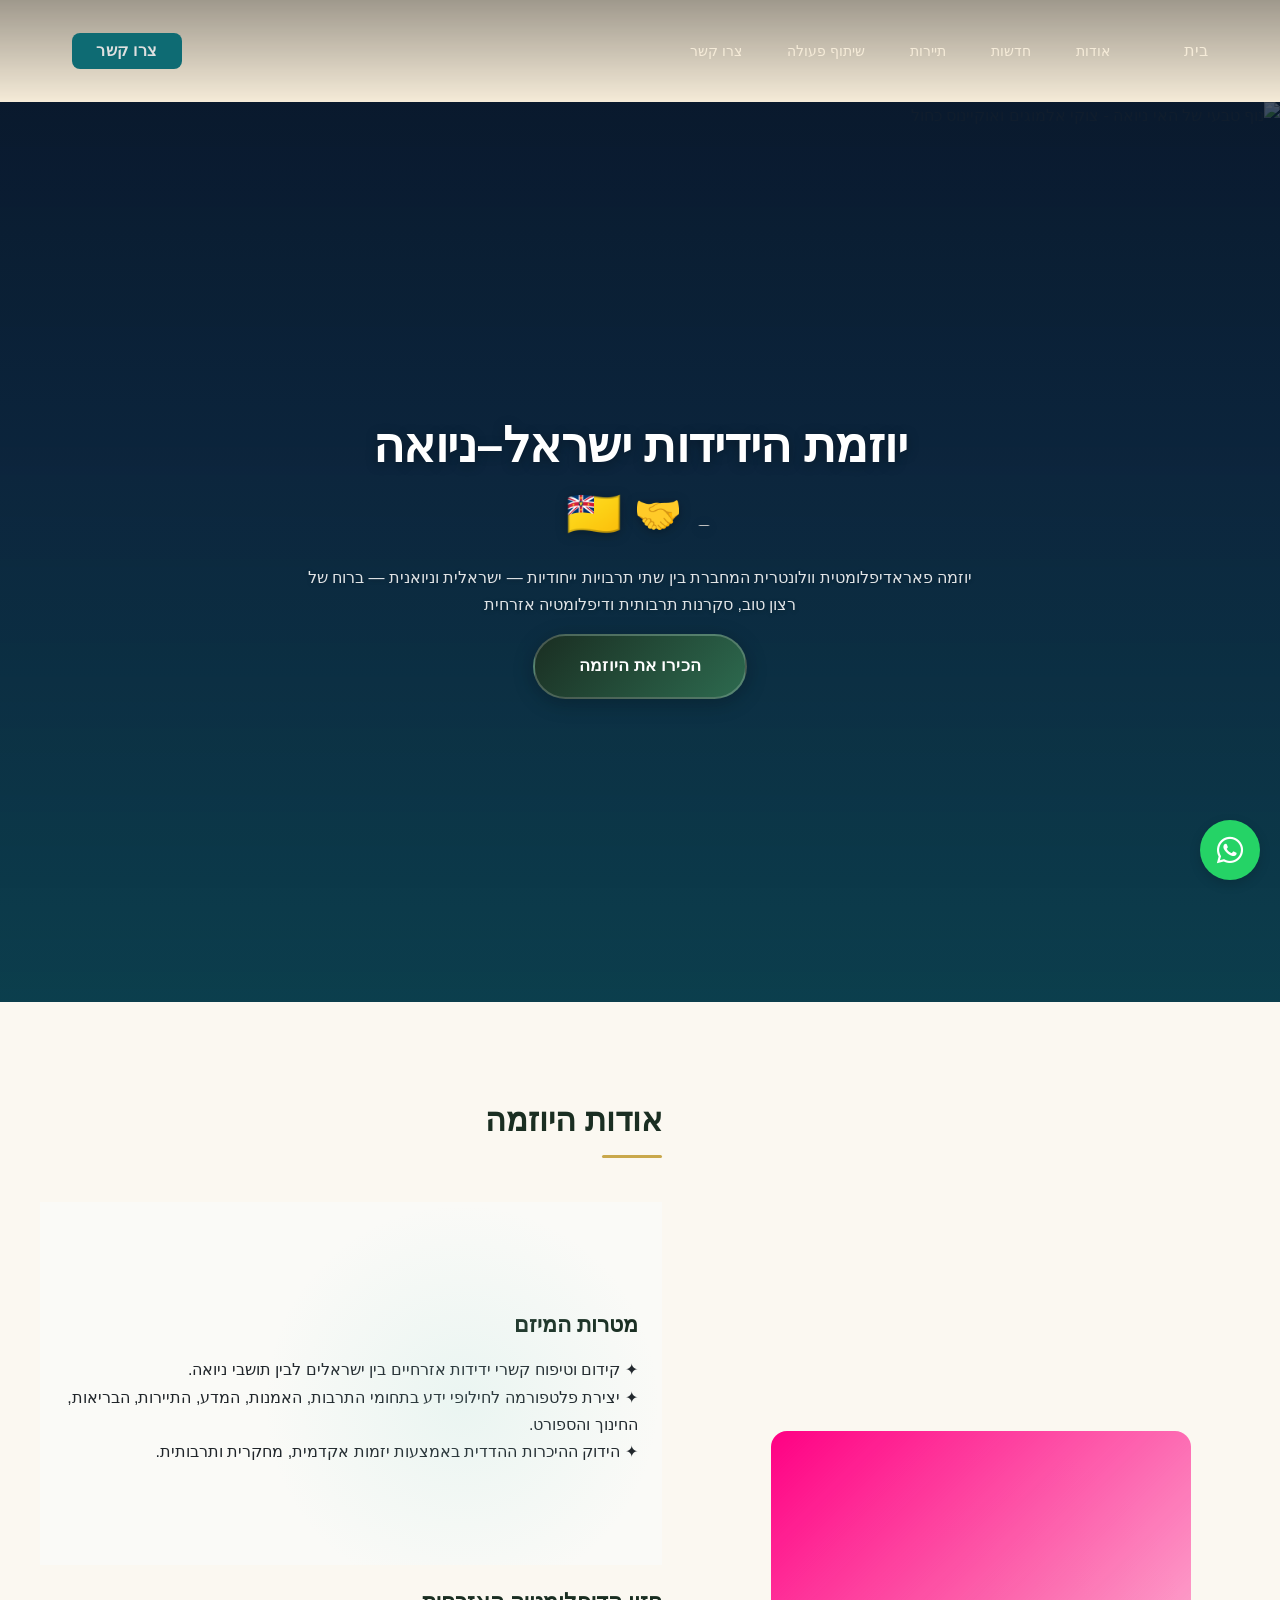
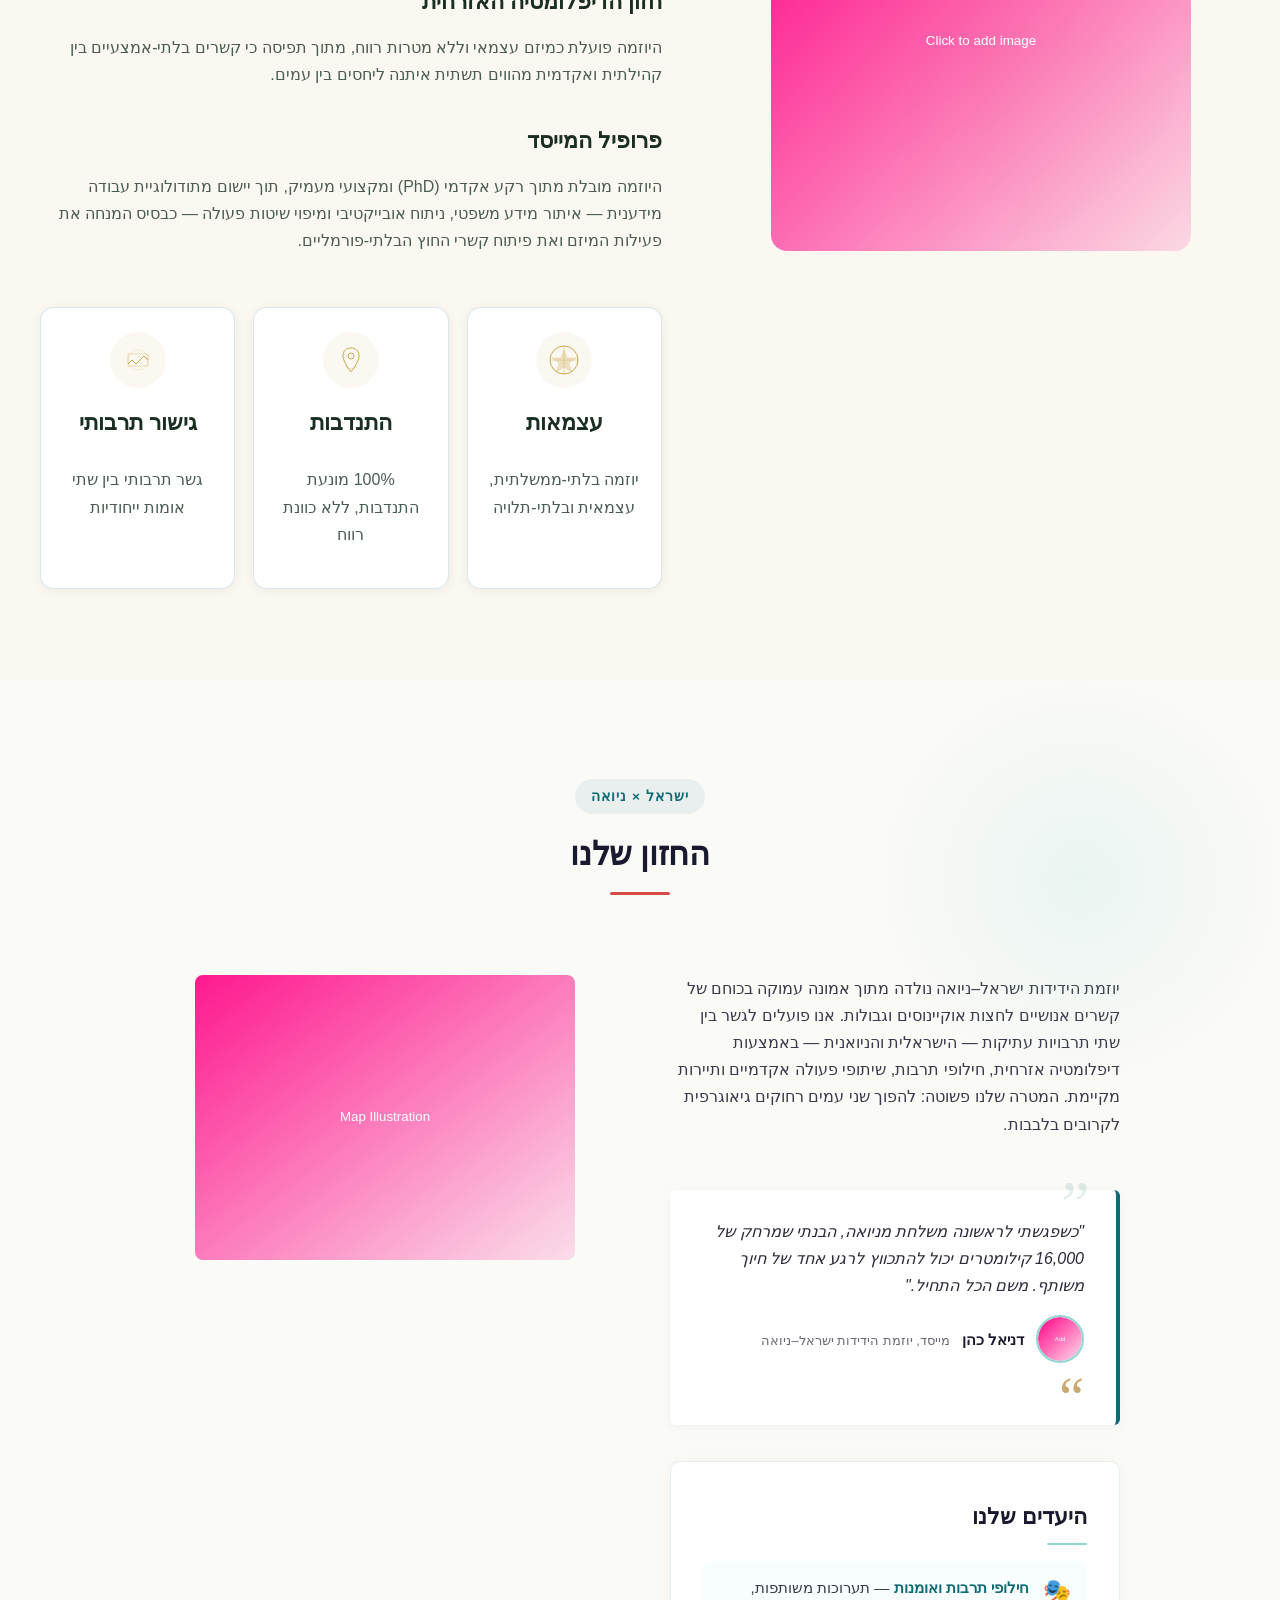
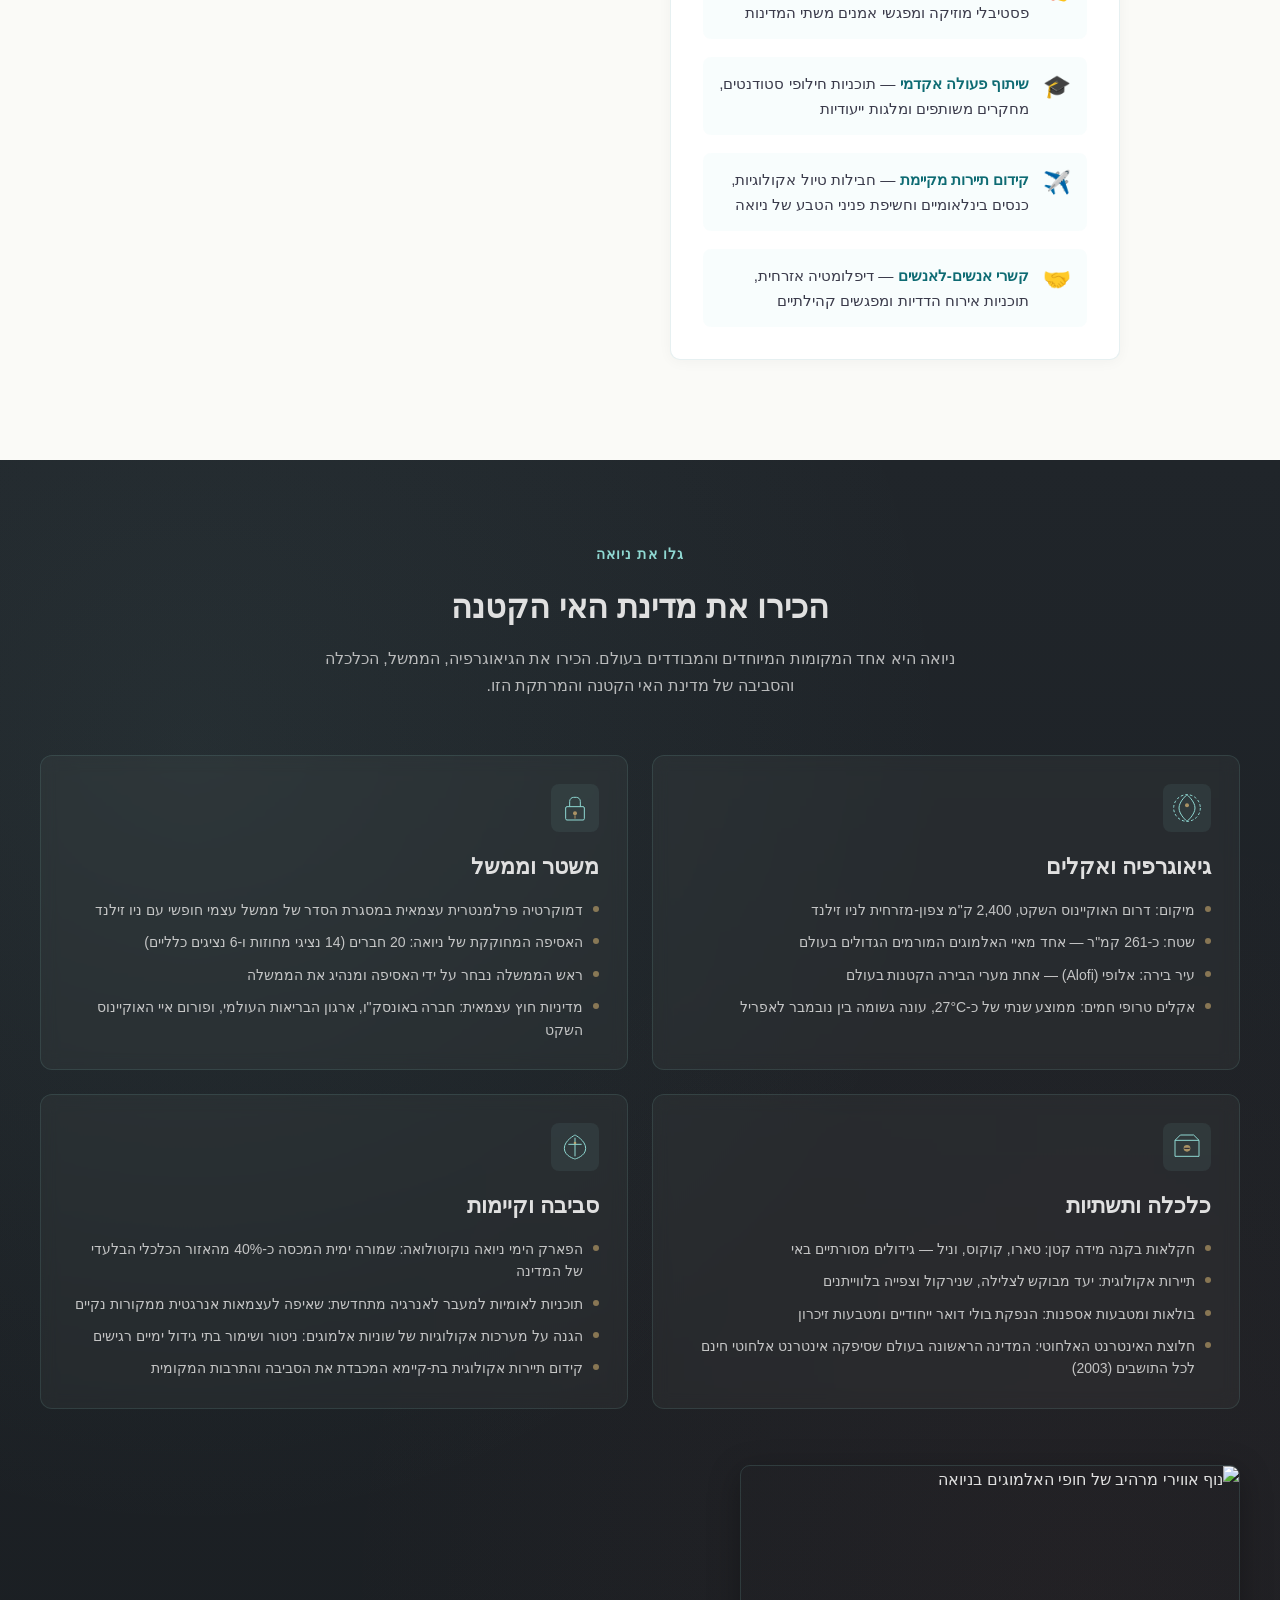
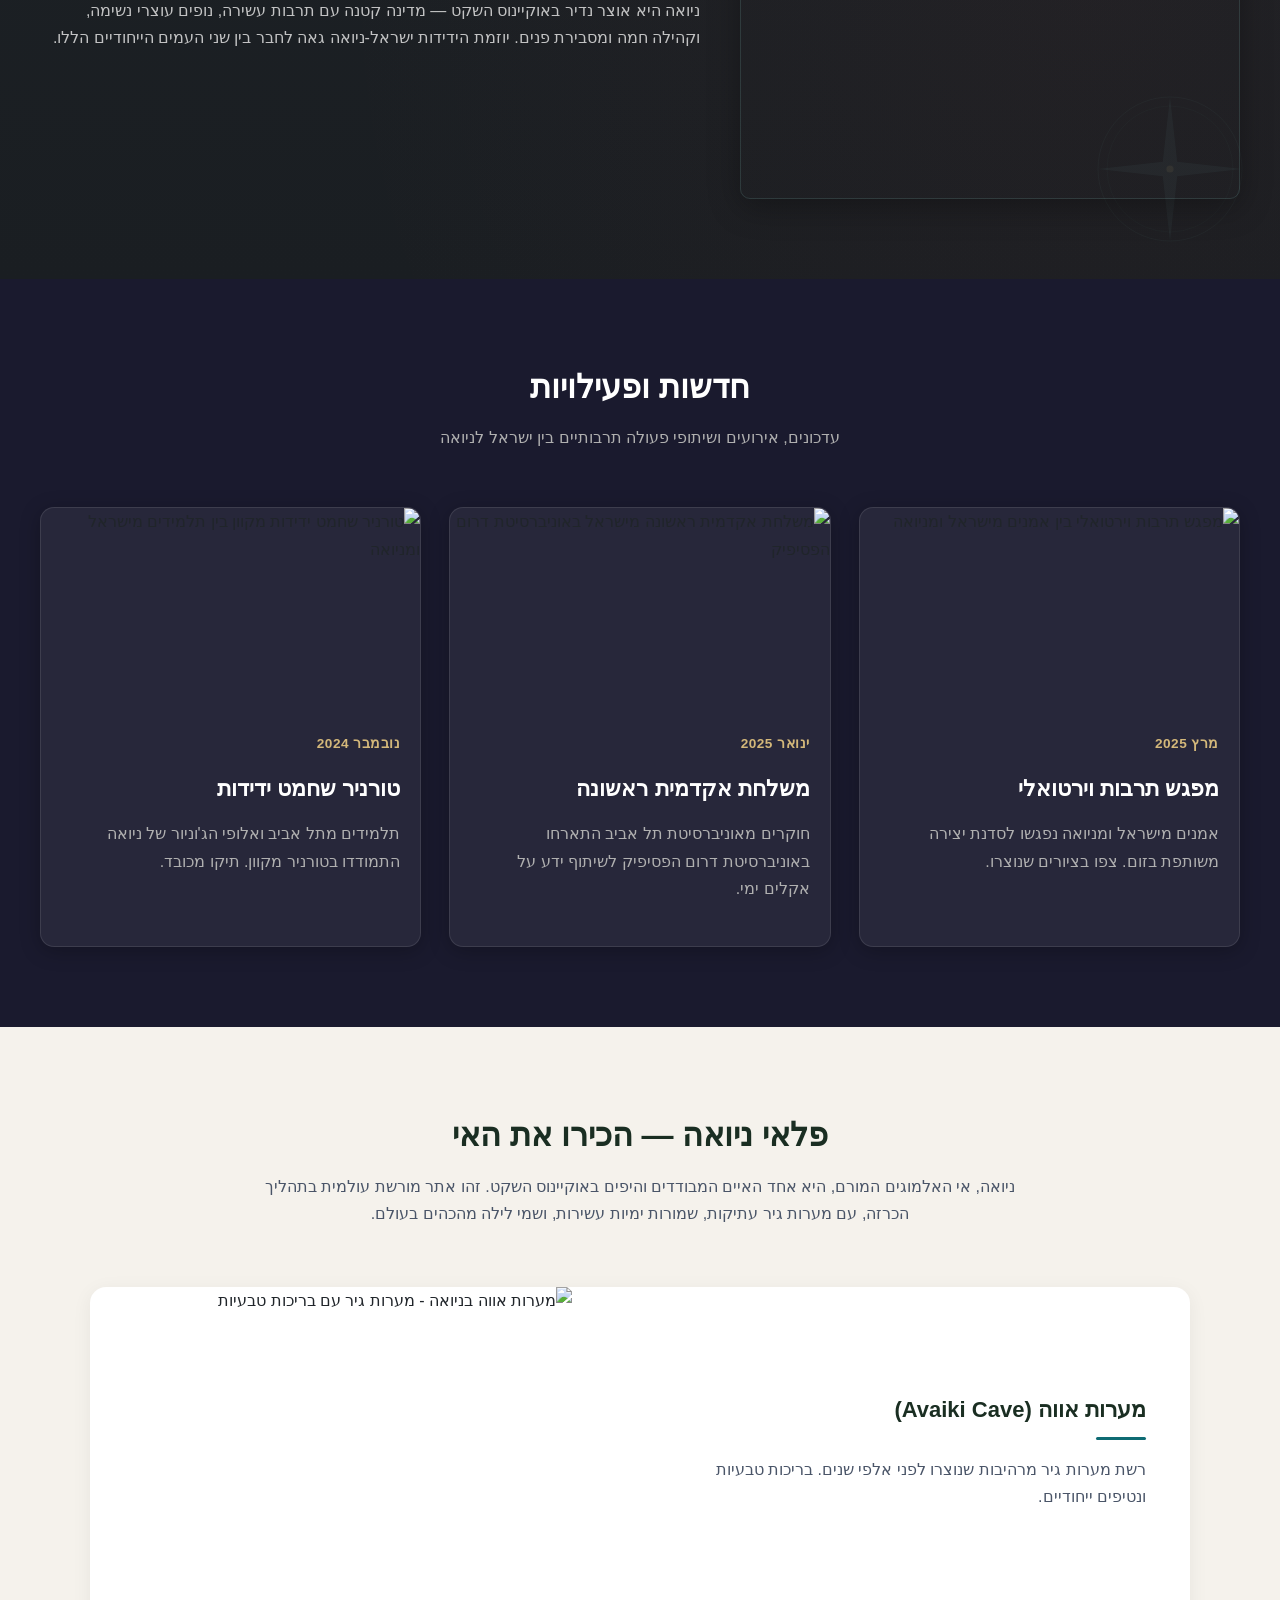
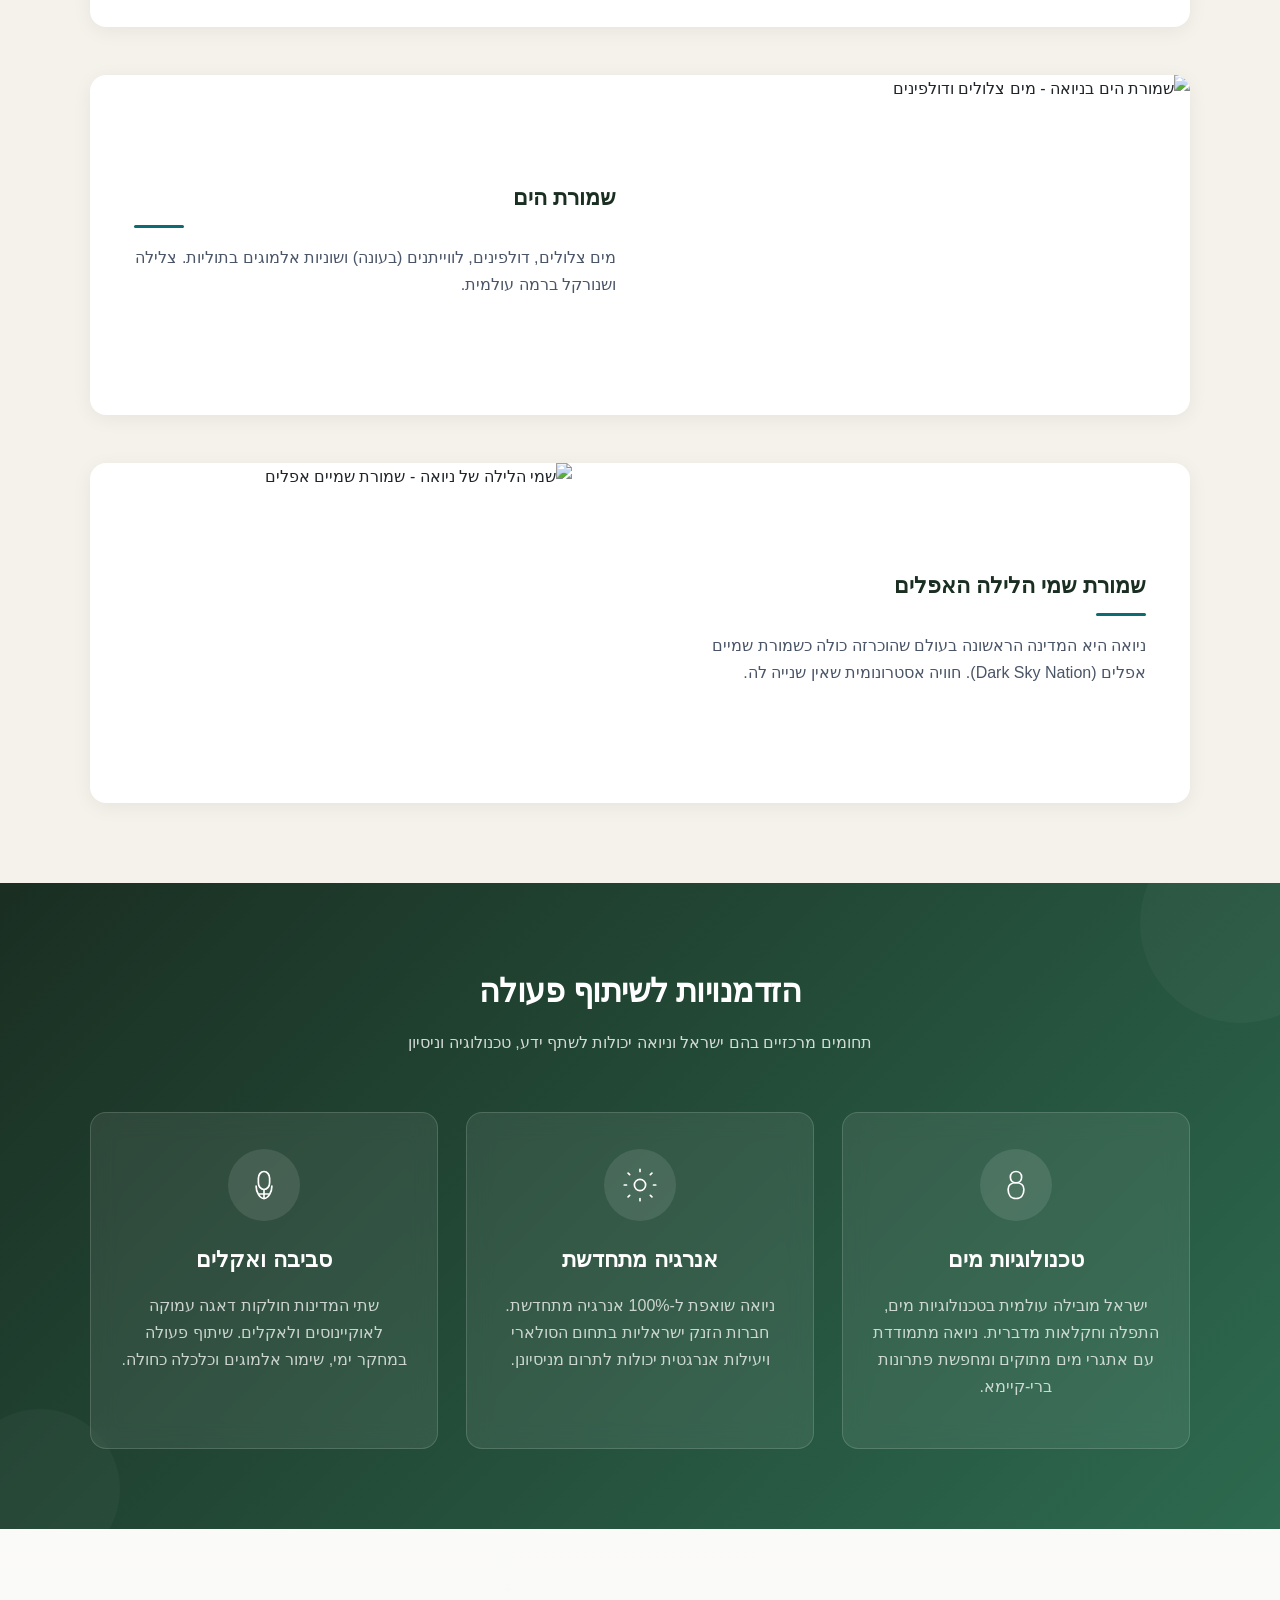
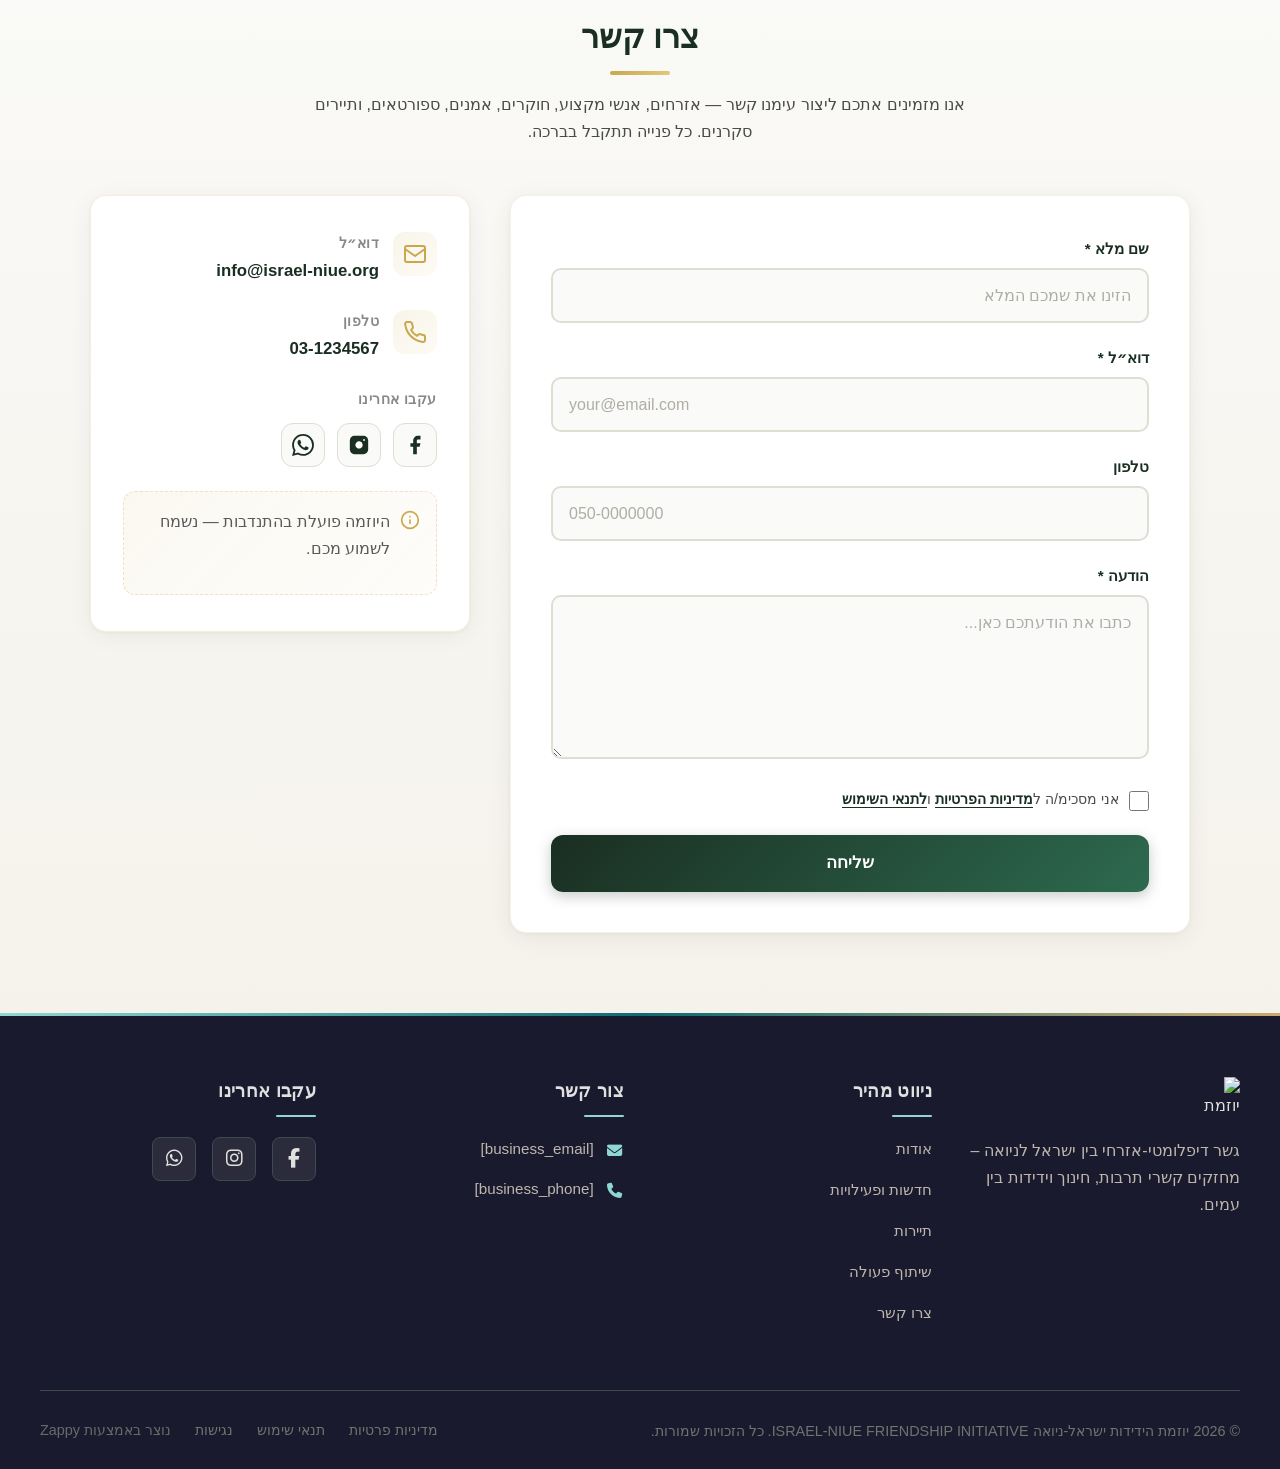
==== commit b66b6428: "Background sync: Progressive GitHub Sync" ====
--- a/public/index.html
+++ b/public/index.html
@@ -1 +1 @@
-<!doctype html><html dir="rtl" lang="he"><head><meta charset="UTF-8"><meta content="width=device-width,initial-scale=1" name="viewport"><meta content="index, follow" name="robots"><title>גלו את ניואה — יוזמת הידידות ישראל-ניואה ISRAEL-NIUE FRIENDSHIP INITIATIVE</title><meta content="הצטרפו למסע דיפלומטיה אזרחית פורץ דרך בין ישראל לניואה. קידום תיירות, תרבות, מחקר ובריאות בשיתוף קהילות. בואו ליצור גשרים חדשים של רצון טוב בינלאומי." name="description"><meta content="יוזמת ידידות ישראל ניואה, ניואה, דיפלומטיה עירונית קשרי חוץ עיריות ישראל, תיירות ניואה מידע לישראלים, קשרי תרבות ישראל מדינות פסיפיק" name="keywords"><link href="/assets/favicon.ico" rel="icon" type="image/x-icon"><link href="/assets/favicon-16x16.png" rel="icon" type="image/png" sizes="16x16"><link href="/assets/favicon-32x32.png" rel="icon" type="image/png" sizes="32x32"><link href="/assets/favicon-48x48.png" rel="icon" type="image/png" sizes="48x48"><link href="/assets/favicon-192x192.png" rel="icon" type="image/png" sizes="192x192"><link href="/assets/favicon-512x512.png" rel="icon" type="image/png" sizes="512x512"><link href="/assets/apple-touch-icon.png" rel="apple-touch-icon"><script>!function(){"use strict";var t="2f32474f-686b-487b-827e-fd6b4339d1c4",e="https://api.zappy5.com/api/analytics/track",a=18e5,n=2592e6,o=!0,i=!0,r=!0;var s=function(){var e="zappy_visitor_"+t,a=null;try{if(a=localStorage.getItem(e)){var o=JSON.parse(a),i=Date.now();if(i-o.created<n)return o.lastSeen=i,localStorage.setItem(e,JSON.stringify(o)),o.id}}catch(t){console.warn("Zappy Analytics: LocalStorage not available")}var r="zv_"+Date.now()+"_"+Math.random().toString(36).substr(2,9);try{localStorage.setItem(e,JSON.stringify({id:r,created:Date.now(),lastSeen:Date.now()}))}catch(t){}return r}(),c=function(){var e="zappy_session_"+t,n=null;try{if(n=sessionStorage.getItem(e)){var o=JSON.parse(n),i=Date.now();if(i-o.timestamp<a)return o.timestamp=i,sessionStorage.setItem(e,JSON.stringify(o)),o.id}}catch(t){console.warn("Zappy Analytics: SessionStorage not available")}var r="zs_"+Date.now()+"_"+Math.random().toString(36).substr(2,9);try{sessionStorage.setItem(e,JSON.stringify({id:r,timestamp:Date.now()}))}catch(t){}return r}();function l(a,n){n=n||{};var o={website_id:t,event_type:a,page_path:window.location.pathname,referrer:document.referrer||"direct",visitor_id:s,session_id:c,metadata:n};if(navigator.sendBeacon){var i=new Blob([JSON.stringify(o)],{type:"application/json"});navigator.sendBeacon(e,i)}else fetch(e,{method:"POST",headers:{"Content-Type":"application/json"},body:JSON.stringify(o),keepalive:!0}).catch(function(t){console.warn("Zappy Analytics: Failed to track event",t)})}o&&l("pageview",{title:document.title,url:window.location.href}),i&&document.addEventListener("click",function(t){var e=t.target;if("BUTTON"===e.tagName||e.closest("button")){var a="BUTTON"===e.tagName?e:e.closest("button");l("click",{element:"button",text:a.textContent.trim().substring(0,100),id:a.id||null,class:a.className||null})}else if("A"===e.tagName||e.closest("a")){var n="A"===e.tagName?e:e.closest("a");l("navigation",{element:"link",text:n.textContent.trim().substring(0,100),href:n.href,external:n.hostname!==window.location.hostname})}},!0),r&&document.addEventListener("submit",function(t){var e=t.target;l("form_submit",{form_id:e.id||null,form_name:e.name||null,form_action:e.action||null,form_method:e.method||"GET"})},!0);var d=Date.now();window.addEventListener("beforeunload",function(){l("page_unload",{time_on_page:Math.floor((Date.now()-d)/1e3),page_path:window.location.pathname})}),window.zappyAnalytics={track:l,getVisitorId:function(){return s},getSessionId:function(){return c}}}()</script><script>!function(){"use strict";if(!window.zappyFireMarketingEvent){var t={begin_checkout:"checkout_started",purchase:"checkout_complete",add_to_cart:"add_to_cart",view_product:"view_product"},e={whatsapp_click:{ga4:"contact",meta:"Contact",gtm:"whatsapp_click",ecom:!1},phone_click:{ga4:"contact",meta:"Contact",gtm:"phone_click",ecom:!1},contact_form_submitted:{ga4:"generate_lead",meta:"Lead",gtm:"contact_form_submitted",ecom:!1},checkout_started:{ga4:"begin_checkout",meta:"InitiateCheckout",gtm:"begin_checkout",ecom:!0},checkout_complete:{ga4:"purchase",meta:"Purchase",gtm:"purchase",ecom:!0},product_inquiry:{ga4:"generate_lead",meta:"Lead",gtm:"product_inquiry",ecom:!1},add_to_cart:{ga4:"add_to_cart",meta:"AddToCart",gtm:"add_to_cart",ecom:!0},view_product:{ga4:"view_item",meta:"ViewContent",gtm:"view_item",ecom:!0}};window.zappyFireMarketingEvent=function(r,o,u){try{u=u||{};var p=t[r]||r,d=e[p];if(!d)return;if((o=o||{}).pagePath||o.page_path||(o.pagePath=a()),"checkout_complete"===p){var l=String(o.orderId||o.order_id||o.transaction_id||"");if(l&&function(t){if(!t)return!1;try{return"1"===sessionStorage.getItem(i(t))}catch(t){return!1}}(l))return;l&&function(t){if(t)try{sessionStorage.setItem(i(t),"1")}catch(t){}}(l)}if(!u.skipFirstParty)try{window.zappyAnalytics&&"function"==typeof window.zappyAnalytics.track&&window.zappyAnalytics.track(p,o)}catch(t){}try{if(window.dataLayer=window.dataLayer||[],d.ecom){var _=c(p,o),m={};_.transaction_id&&(m.transaction_id=_.transaction_id),null!=_.value&&(m.value=_.value),_.currency&&(m.currency=_.currency),_.items&&(m.items=_.items),window.dataLayer.push({event:d.gtm,ecommerce:m}),"checkout_complete"!==p&&"checkout_started"!==p||window.dataLayer.push({event:p,ecommerce:m})}else{var s={event:d.gtm};for(var h in o)Object.prototype.hasOwnProperty.call(o,h)&&(s[h]=o[h]);window.dataLayer.push(s)}}catch(t){}try{"function"==typeof window.gtag&&window.gtag("event",d.ga4,c(p,o))}catch(t){}try{"function"==typeof window.fbq&&window.fbq("track",d.meta,function(t,e){for(var r=n(e=e||{}),a=parseFloat(null!=e.value?e.value:null!=e.total?e.total:0)||0,c=String(e.currency||"USD").toUpperCase(),i=[],o=0,u=0;u<r.length;u++)r[u].item_id&&i.push(r[u].item_id),o+=r[u].quantity||1;if("checkout_complete"===t)return{value:a,currency:c,content_ids:i.length?i:void 0,content_type:"product",num_items:o||void 0,order_id:String(e.order_id||e.orderId||e.transaction_id||e.orderNumber||"")||void 0};if("checkout_started"===t)return{value:a,currency:c,content_ids:i.length?i:void 0,content_type:"product",num_items:o||parseInt(null!=e.itemCount?e.itemCount:0,10)||void 0};if("add_to_cart"===t){var p=String(e.productId||e.product_id||i[0]||"");return{value:a||(r[0]?r[0].price*r[0].quantity:0),currency:c,content_ids:p?[p]:i.length?i:void 0,content_type:"product",content_name:e.productName||e.product_name||r[0]&&r[0].item_name,num_items:parseInt(null!=e.quantity?e.quantity:o||1,10)||1}}if("view_product"===t){var d=String(e.productId||e.product_id||i[0]||"");return{value:a||parseFloat(null!=e.price?e.price:0)||0,currency:c,content_ids:d?[d]:i.length?i:void 0,content_type:"product",content_name:e.productName||e.product_name||r[0]&&r[0].item_name}}return"whatsapp_click"===t||"phone_click"===t?{content_name:"whatsapp_click"===t?"WhatsApp":"Phone",content_category:"contact"}:"contact_form_submitted"===t||"product_inquiry"===t?{content_name:"product_inquiry"===t?"Product inquiry":"Contact form",content_category:e.productName||e.product_name||void 0}:e}(p,o))}catch(t){}}catch(t){}};var r=Object.create(null);document.addEventListener("click",function(t){try{var e=t.target;if(!e)return;var r=u(e,".whatsapp-float, a.whatsapp-float, [data-zappy-whatsapp]"),n=function(t){for(var e=t;e&&e!==document;){if("A"===e.tagName)return e;e=e.parentElement}return null}(e),c=n&&n.href||"";if(r||n&&function(t){if(!t)return!1;var e=String(t).toLowerCase();return-1!==e.indexOf("wa.me/")||-1!==e.indexOf("api.whatsapp.com")||-1!==e.indexOf("whatsapp.com/send")||0===e.indexOf("whatsapp:")}(c)){if(!o("wa:"+c)){var i=r?"float":"link";window.zappyFireMarketingEvent("whatsapp_click",{source:i,href:c||null,pagePath:a()})}return}var p=u(e,".phone-header-btn, .nav-phone-btn, .call-btn, [data-zappy-phone]"),d="";if(n&&n.href&&0===String(n.href).toLowerCase().indexOf("tel:")?d=n.href:p&&p.href&&0===String(p.href).toLowerCase().indexOf("tel:")&&(d=p.href),p||d){var l="";return d&&(l=String(d).replace(/^tel:/i,"").trim()),void(o("tel:"+(l||p&&p.id||"btn"))||window.zappyFireMarketingEvent("phone_click",{source:p?"button":"link",phone:l||null,href:d||null,pagePath:a()}))}}catch(t){}},!0)}function a(){try{if(window.ZAPPY_CONFIG&&window.ZAPPY_CONFIG.currentPagePath)return window.ZAPPY_CONFIG.currentPagePath}catch(t){}try{return window.location.pathname||"/"}catch(t){return"/"}}function n(t){var e=(t=t||{}).items||t.cartItems||t.cart_items||t.lineItems||[];Array.isArray(e)||(e=[]);for(var r=[],a=0;a<e.length;a++){var n=e[a];if(n&&"object"==typeof n){var c=String(n.item_id||n.productId||n.product_id||n.id||"").trim(),i=String(n.item_name||n.productName||n.product_name||n.name||"").trim(),o=parseFloat(null!=n.price?n.price:null!=n.unitPrice?n.unitPrice:0)||0,u=Math.max(1,parseInt(null!=n.quantity?n.quantity:null!=n.qty?n.qty:1,10)||1);(c||i)&&r.push({item_id:c||i,item_name:i||c,price:o,quantity:u})}}return r}function c(t,e){var r=n(e=e||{}),c=parseFloat(null!=e.value?e.value:null!=e.total?e.total:0)||0,i=String(e.currency||"USD").toUpperCase();if("checkout_complete"===t)return{transaction_id:String(e.transaction_id||e.orderId||e.order_id||e.orderNumber||"")||void 0,value:c,currency:i,items:r};if("checkout_started"===t)return{value:c,currency:i,items:r};if("add_to_cart"===t){var o=r.length?r:[{item_id:String(e.productId||e.product_id||""),item_name:String(e.productName||e.product_name||""),price:parseFloat(null!=e.value?e.value:null!=e.price?e.price:0)||0,quantity:parseInt(null!=e.quantity?e.quantity:1,10)||1}].filter(function(t){return t.item_id||t.item_name});return{value:c||(o[0]?o[0].price*o[0].quantity:0),currency:i,items:o}}if("view_product"===t){var u=r.length?r:[{item_id:String(e.productId||e.product_id||""),item_name:String(e.productName||e.product_name||""),price:parseFloat(null!=e.price?e.price:null!=e.value?e.value:0)||0,quantity:1}].filter(function(t){return t.item_id||t.item_name});return{currency:i,value:c||(u[0]?u[0].price:0),items:u}}return"whatsapp_click"===t||"phone_click"===t?{method:"whatsapp_click"===t?"whatsapp":"phone",page_path:e.pagePath||a()}:"contact_form_submitted"===t||"product_inquiry"===t?{page_path:e.pagePath||a()}:e}function i(t){return"zappy_purchase_fired_"+String(t||"")}function o(t){var e=Date.now();return!!(r[t]&&e-r[t]<800)||(r[t]=e,!1)}function u(t,e){return t&&t.closest?t.closest(e):null}}()</script><meta content="גלו את ניואה — יוזמת הידידות ישראל-ניואה ISRAEL-NIUE FRIENDSHIP INITIATIVE" property="og:title"><meta content="הצטרפו למסע דיפלומטיה אזרחית פורץ דרך בין ישראל לניואה. קידום תיירות, תרבות, מחקר ובריאות בשיתוף קהילות. בואו ליצור גשרים חדשים של רצון טוב בינלאומי." property="og:description"><meta content="summary_large_image" name="twitter:card"><meta content="גלו את ניואה — יוזמת הידידות ישראל-ניואה ISRAEL-NIUE FRIENDSHIP INITIATIVE" name="twitter:title"><meta content="הצטרפו למסע דיפלומטיה אזרחית פורץ דרך בין ישראל לניואה. קידום תיירות, תרבות, מחקר ובריאות בשיתוף קהילות. בואו ליצור גשרים חדשים של רצון טוב בינלאומי." name="twitter:description"><meta content="website" property="og:type"><meta content="he_IL" property="og:locale"><style>.skip-link{position:absolute;top:0;left:0;transform:translateY(-200%);padding:12px 18px;background:var(--bg-dark,#1a1a1a);color:var(--text-light,#fff);font-weight:600;border-radius:0 0 8px 0;z-index:10000}.skip-link:focus{transform:none;outline:2px solid var(--ring,#fff);outline-offset:2px}:focus-visible{outline:2px solid var(--ring,currentColor);outline-offset:3px}</style><link href="/assets/favicon.ico" rel="icon" type="image/x-icon"><link href="/assets/favicon-16x16.png" rel="icon" type="image/png" sizes="16x16"><link href="/assets/favicon-32x32.png" rel="icon" type="image/png" sizes="32x32"><link href="/assets/favicon-48x48.png" rel="icon" type="image/png" sizes="48x48"><link href="/assets/favicon-192x192.png" rel="icon" type="image/png" sizes="192x192"><link href="/assets/favicon-512x512.png" rel="icon" type="image/png" sizes="512x512"><link href="/assets/apple-touch-icon.png" rel="apple-touch-icon"><link href="https://cdn.jsdelivr.net/npm/vanilla-cookieconsent@3/dist/cookieconsent.css" rel="stylesheet"><style id="zappy-critical-above-fold-css">html{box-sizing:border-box;-webkit-text-size-adjust:100%}*,::after,::before{box-sizing:inherit}body{margin:0;min-width:320px;overflow-x:clip}img,svg,video{max-width:100%;height:auto}main{display:block}.container{width:min(100% - 32px,1200px);margin-inline:auto}.navbar,header .navbar,header[role=banner],nav.navbar{position:relative;z-index:1000;width:100%}.nav-container,.navbar .container{display:flex;align-items:center;justify-content:space-between;min-height:64px}.logo,.logo-link img{display:block;width:35px;height:35px;object-fit:contain}#navMenu,.nav-menu{list-style:none;margin:0;padding:0}#navMenu a,.nav-menu a,.navbar .nav-links a,.navbar a{color:inherit;text-decoration:none}#navMenu .sub-menu,.nav-menu .sub-menu,.navbar .sub-menu{display:none}.fa,.fa-brands,.fa-regular,.fa-solid,.fab,.far,.fas{display:inline-block;min-width:1em;text-align:center}html:not(#zappy-noop) .navbar:has(.nav-ecommerce-icons)>.phone-header-btn,html:not(#zappy-noop)[data-zappy-site-type=ecommerce] .phone-header-btn{display:none!important;visibility:hidden!important;width:0!important;height:0!important;pointer-events:none!important}.zappy-preview-empty-store-cta{display:none!important;visibility:hidden!important;height:0!important;max-height:0!important;overflow:hidden!important;margin:0!important;padding:0!important;border:0!important;box-shadow:none!important}.zappy-catalog-menu{background:var(--surface-color,var(--surface,linear-gradient(135deg,#f8f9fa 0,#fff 100%)));border-bottom:1px solid var(--border-color,#e5e7eb);padding:0;position:sticky;top:0;z-index:90}.zappy-catalog-menu.rtl,.zappy-catalog-menu[dir=rtl]{direction:rtl}.zappy-catalog-menu.ltr,.zappy-catalog-menu[dir=ltr]{direction:ltr}.catalog-menu-container{max-width:1440px;margin:0 auto;display:flex;align-items:center;gap:8px;padding:10px 24px;overflow:visible}.catalog-menu-categories,.catalog-menu-list{display:flex;align-items:center;gap:4px;flex-wrap:wrap;margin:0;padding:0;list-style:none}.catalog-menu-item{display:inline-flex;align-items:center;padding:8px 16px;font-size:14px;font-weight:500;color:var(--text-color,var(--text,#374151));text-decoration:none;border-radius:20px;white-space:nowrap}.catalog-menu-all{background:var(--primary-color,var(--primary,#111));color:var(--text-light,#fff)!important}.catalog-menu-parent{position:relative;display:inline-flex;align-items:center}.catalog-menu-trigger{display:inline-flex;align-items:center;gap:6px}.catalog-menu-chevron{flex-shrink:0}.catalog-menu-parent>.sub-menu{display:none!important;visibility:hidden!important;opacity:0!important;pointer-events:none!important}.hero-section,.index-hero-section,section[class*=hero]{position:relative;overflow:hidden}.hero-section,.index-hero-section{min-height:560px}section[data-hero-type*=fullscreen]{min-height:100vh}.hero-bg-image,.hero-bg-wrapper,section[class*=hero] [class*=hero-bg]{position:absolute;inset:0;width:100%;height:100%}.hero-bg-image img,.hero-bg-wrapper img,section[class*=hero] [data-hero-bg],section[class*=hero] img[data-hero-background=true]{width:100%!important;height:100%!important;object-fit:cover!important;display:block}.hero-content,section[class*=hero] .container{position:relative;z-index:2}@media(max-width:768px){:root{--header-height:72px;--total-header-height:72px;--zappy-mobile-menu-top:72px}html[data-zappy-site-type=ecommerce] body{padding-top:var(--total-header-height,72px)}html[data-zappy-site-type=ecommerce] body>.navbar:not(.zappy-catalog-menu),html[data-zappy-site-type=ecommerce] body>nav.navbar{position:fixed!important;top:0;left:0;right:0;z-index:100000;width:100%;margin-bottom:0}.zappy-catalog-menu{position:fixed;top:var(--header-height,72px);left:0;right:0;z-index:99999}.nav-container,.navbar .container{min-height:60px}#navMenu,.nav-menu{max-width:100vw;overflow-x:hidden}.hero-section,.index-hero-section,section[class*=hero],section[data-hero-type*=fullscreen]{min-height:100svh}.hero-bg-image,.hero-bg-wrapper,.hero-scrim{min-height:100svh}}:root{--zappy-header-stack-height:calc(var(--zappy-announcement-height, 40px) + var(--header-height, 72px))}body:has(.zappy-announcement-bar) .navbar:not(.zappy-catalog-menu):not(.mobile-search-panel),body:has(.zappy-announcement-bar) header.navbar,body:has(.zappy-announcement-bar) nav.navbar:not(.zappy-catalog-menu){top:var(--zappy-announcement-height,40px)!important}body:has(.zappy-announcement-bar) .index-hero-section,body:has(.zappy-announcement-bar) main>section[class*=hero]:first-of-type,body:has(.zappy-announcement-bar) section[data-hero-type^=fullscreen]{margin-top:calc(-1 * var(--zappy-header-stack-height))!important;padding-top:calc(var(--zappy-header-stack-height))!important}[data-zappy-content-align]{display:flex!important;flex-direction:column!important}[data-zappy-content-align^=top-]{justify-content:flex-start!important}[data-zappy-content-align^=center-],[data-zappy-content-align^=lower-],[data-zappy-content-align^=upper-]{justify-content:center!important}[data-zappy-content-align^=bottom-]{justify-content:flex-end!important}[data-zappy-content-align$="-left"],[data-zappy-content-align$="-mid-left"]{align-items:flex-start!important;text-align:start!important}[data-zappy-content-align$="-center"]{align-items:center!important;text-align:center!important}[data-zappy-content-align$="-mid-right"],[data-zappy-content-align$="-right"]{align-items:flex-end!important;text-align:end!important}[data-zappy-content-align] [data-zappy-align-target]{margin-left:auto;margin-right:auto}[data-zappy-content-align$="-center"] [data-zappy-align-target],[data-zappy-content-align$="-center"] [data-zappy-align-target]>*{text-align:center!important}</style><link href="/styles.css" rel="stylesheet"><script>window.ZAPPY_WEBSITE_ID="2f32474f-686b-487b-827e-fd6b4339d1c4",window.ZAPPY_API_BASE="https://api.zappy5.com"</script><link href="/assets/image-1784734520804-vcjjrt.webp?v=1784734523400" rel="preload" as="image" fetchpriority="high"><style id="zappy-dropdown-submenu-styles">#navMenu li:has(.sub-menu),.nav-menu li:has(.sub-menu),.navbar li:has(.sub-menu),nav li:has(.sub-menu){position:relative}#navMenu .sub-menu,.nav-menu .sub-menu,.navbar .sub-menu,nav .sub-menu{display:block!important;position:absolute!important;top:100%;left:0;min-width:220px;border-radius:8px;box-shadow:0 8px 25px rgba(0,0,0,.15);padding:8px 0;opacity:0;visibility:hidden;transform:translateY(10px);transition:all .3s ease;z-index:1000;list-style:none;pointer-events:none}#navMenu li:hover>.sub-menu,.nav-menu li:hover>.sub-menu,.navbar li:hover>.sub-menu,nav li:hover>.sub-menu{opacity:1!important;visibility:visible!important;transform:translateY(0)!important;pointer-events:auto!important}.sub-menu li{list-style:none;margin:0;padding:0}.sub-menu a{display:block!important;padding:10px 16px!important;color:var(--text-dark,#333)!important;font-weight:500;text-decoration:none;white-space:nowrap;transition:background-color .2s}.sub-menu .zappy-nav-child>a{padding-left:28px!important;font-size:.9em!important;opacity:.85!important}[dir=rtl] .sub-menu .zappy-nav-child>a,html[lang=ar] .sub-menu .zappy-nav-child>a,html[lang=he] .sub-menu .zappy-nav-child>a{padding-left:10px!important;padding-right:28px!important}.sub-menu .zappy-nav-parent>a{font-weight:600!important}.sub-menu a:hover{background-color:#f5f5f5}[dir=rtl] .nav-menu .sub-menu,[dir=rtl] .navbar .sub-menu,[dir=rtl] nav .sub-menu,html[lang=ar] .nav-menu .sub-menu,html[lang=ar] .navbar .sub-menu,html[lang=ar] nav .sub-menu,html[lang=he] .nav-menu .sub-menu,html[lang=he] .navbar .sub-menu,html[lang=he] nav .sub-menu{left:auto!important;right:0!important}.sub-menu:empty,.sub-menu:not(:has(li)):not(:has(> a)),.sub-menu:not(:has(li:not(.zappy-hidden-menu-item))):not(:has(> a)){display:none!important;opacity:0!important;visibility:hidden!important;pointer-events:none!important}li:has(.menu-group-title):hover>.sub-menu{opacity:1!important;visibility:visible!important;transform:translateY(0)!important;pointer-events:auto!important}#navMenu>li>.menu-group-title,.nav-menu>li>.menu-group-title{display:inline-block;padding:.5rem 1rem;cursor:default;user-select:none}@media (max-width:768px){#navMenu .sub-menu,.nav-menu .sub-menu,.navbar .sub-menu,nav .sub-menu{position:static!important;transform:none!important;box-shadow:none!important;background:0 0!important;max-height:0;overflow:hidden;opacity:0;visibility:hidden;transition:max-height .3s ease,opacity .3s ease;padding:0!important;border-radius:0!important}#navMenu .sub-menu.mobile-expanded,.nav-menu .sub-menu.mobile-expanded,.navbar .sub-menu.mobile-expanded{max-height:none!important;overflow-y:visible!important;opacity:1!important;visibility:visible!important;padding:8px 0 8px 16px!important}[dir=rtl] .sub-menu.mobile-expanded,html[lang=he] .sub-menu.mobile-expanded{padding:8px 16px 8px 0!important}#navMenu li:hover>.sub-menu,.nav-menu li:hover>.sub-menu,.navbar li:hover>.sub-menu,nav li:hover>.sub-menu{opacity:0;visibility:hidden;pointer-events:none}#navMenu li>.sub-menu.mobile-expanded,.nav-menu li>.sub-menu.mobile-expanded,.navbar li>.sub-menu.mobile-expanded,nav li>.sub-menu.mobile-expanded{opacity:1!important;visibility:visible!important;pointer-events:auto!important}#navMenu li:has(.sub-menu),.nav-menu li:has(.sub-menu),.navbar li:has(.sub-menu),nav li:has(.sub-menu){display:flex!important;flex-wrap:wrap!important;align-items:center!important;position:relative!important;min-height:44px!important}#navMenu li:has(.sub-menu)>a,.nav-menu li:has(.sub-menu)>a,.navbar li:has(.sub-menu)>a,nav li:has(.sub-menu)>a{flex:1!important;min-width:0!important}#navMenu li:has(.sub-menu)>.menu-group-title,.nav-menu li:has(.sub-menu)>.menu-group-title,.navbar li:has(.sub-menu)>.menu-group-title,nav li:has(.sub-menu)>.menu-group-title{flex:1!important;min-width:0!important;display:flex!important;align-items:center!important;padding:12px 16px!important;min-height:44px!important;line-height:1.4!important;font-weight:600!important;box-sizing:border-box!important}#navMenu li:has(.sub-menu)>.sub-menu,.nav-menu li:has(.sub-menu)>.sub-menu,.navbar li:has(.sub-menu)>.sub-menu,nav li:has(.sub-menu)>.sub-menu{flex-basis:100%!important;width:100%!important}#navMenu li:has(.sub-menu)>a [class*=arrow],#navMenu li:has(.sub-menu)>a [class*=chevron],.nav-menu li:has(.sub-menu)>a .fa-angle-down,.nav-menu li:has(.sub-menu)>a .fa-chevron-down,.nav-menu li:has(.sub-menu)>a [class*=arrow],.nav-menu li:has(.sub-menu)>a [class*=chevron],nav li:has(.sub-menu)>a [class*=arrow],nav li:has(.sub-menu)>a [class*=chevron]{display:none!important;visibility:hidden!important}.mobile-submenu-toggle{display:flex!important;align-items:center!important;justify-content:center!important;width:44px!important;height:auto!important;background:0 0!important;border:none!important;cursor:pointer!important;color:var(--text-light)!important;position:static!important;flex-shrink:0!important;align-self:stretch!important;z-index:2!important;padding:0!important;margin:0!important}.mobile-submenu-toggle::after{content:''!important;width:0!important;height:0!important;border-left:6px solid transparent!important;border-right:6px solid transparent!important;border-top:7px solid currentColor!important;transition:transform .3s ease!important}.mobile-submenu-toggle.expanded::after{transform:rotate(180deg)!important}.sub-menu a{padding:10px 0!important;display:block!important;color:var(--text-light)!important;white-space:normal!important}.sub-menu .zappy-nav-child>a{padding-left:28px!important;font-size:.9em!important;opacity:.85!important}[dir=rtl] .sub-menu .zappy-nav-child>a,html[lang=ar] .sub-menu .zappy-nav-child>a,html[lang=he] .sub-menu .zappy-nav-child>a{padding-left:0!important;padding-right:28px!important}.sub-menu .zappy-nav-parent>a{font-weight:600!important}#navMenu.active,.nav-menu.active{max-width:100vw!important;overflow-x:hidden!important;box-sizing:border-box!important}.navbar .sub-menu li a,.zappy-products-dropdown .sub-menu a,nav.navbar .sub-menu li a{color:var(--text-light)!important}}@media (min-width:769px){.mobile-submenu-toggle{display:none!important}}</style><style id="zappy-widget-visibility">html[dir=rtl] .whatsapp-float{right:20px!important;left:auto!important}html:not([dir]) .whatsapp-float,html[dir=ltr] .whatsapp-float{left:20px!important;right:auto!important}html[dir=rtl] #mic-access-tool-general-button,html[dir=rtl] #mic-init-access-tool #mic-access-tool-general-button,html[dir=rtl] #mic-init-access-tool .mic-access-tool-general-button,html[dir=rtl] ._access-icon,html[dir=rtl] .mic-access-tool-general-button{left:20px!important;right:auto!important}html:not([dir]) #mic-access-tool-general-button,html:not([dir]) #mic-init-access-tool #mic-access-tool-general-button,html:not([dir]) #mic-init-access-tool .mic-access-tool-general-button,html:not([dir]) ._access-icon,html:not([dir]) .mic-access-tool-general-button,html[dir=ltr] #mic-access-tool-general-button,html[dir=ltr] #mic-init-access-tool #mic-access-tool-general-button,html[dir=ltr] #mic-init-access-tool .mic-access-tool-general-button,html[dir=ltr] ._access-icon,html[dir=ltr] .mic-access-tool-general-button{right:20px!important;left:auto!important}@media (max-width:768px){.whatsapp-float{display:flex!important}}@media (min-width:769px){.whatsapp-float{display:flex!important}}@media (max-width:768px){#mic-access-tool-general-button,#mic-init-access-tool #mic-access-tool-general-button,#mic-init-access-tool .mic-access-tool-general-button,._access-icon,.mic-access-tool-general-button{display:flex!important;visibility:visible!important;opacity:1!important;pointer-events:auto!important}#mic-access-tool-box.opened-mic-access-tool,#mic-init-access-tool #mic-access-tool-box.opened-mic-access-tool,.mic-access-tool-box.opened-mic-access-tool{visibility:visible!important;opacity:1!important;pointer-events:auto!important}}@media (min-width:769px){#mic-access-tool-general-button,#mic-init-access-tool #mic-access-tool-general-button,#mic-init-access-tool .mic-access-tool-general-button,._access-icon,.mic-access-tool-general-button{display:flex!important;visibility:visible!important;opacity:1!important;pointer-events:auto!important}#mic-access-tool-box.opened-mic-access-tool,#mic-init-access-tool #mic-access-tool-box.opened-mic-access-tool,.mic-access-tool-box.opened-mic-access-tool{visibility:visible!important;opacity:1!important;pointer-events:auto!important}}</style></head><body><a href="#main" class="skip-link">דלג לתוכן הראשי</a><nav class="navbar" dir="rtl"><button class="mobile-toggle" aria-label="Menu" id="mobileToggle"><svg fill="none" viewBox="0 0 24 24" height="24" width="24" class="hamburger-icon" style="display:block !important"><path d="M3 12h18M3 6h18M3 18h18" stroke-width="2" stroke="currentColor" stroke-linecap="round"></path></svg> <svg fill="none" viewBox="0 0 24 24" height="24" width="24" class="close-icon" style="display:none !important"><path d="M18 6L6 18M6 6l12 12" stroke-width="2" stroke="currentColor" stroke-linecap="round"></path></svg></button> <button class="phone-header-btn" aria-label="Call" data-phone="[business_phone]"><svg fill="currentColor" viewBox="0 0 24 24" height="20" width="20"><path d="M22 16.92v3a2 2 0 0 1-2.18 2 19.79 19.79 0 0 1-8.63-3.07 19.5 19.5 0 0 1-6-6 19.79 19.79 0 0 1-3.07-8.67A2 2 0 0 1 4.11 2h3a2 2 0 0 1 2 1.72 12.84 12.84 0 0 0 .7 2.81 2 2 0 0 1-.45 2.11L8.09 9.91a16 16 0 0 0 6 6l1.27-1.27a2 2 0 0 1 2.11-.45 12.84 12.84 0 0 0 2.81.7A2 2 0 0 1 22 16.92z"></path></svg></button><div class="nav-container"><div class="nav-right-group"><div class="nav-brand"><a href="/" class="logo-link">בית</a></div><ul class="nav-menu" id="navMenu"><li><a href="#about">אודות</a></li><li><a href="#news">חדשות</a></li><li><a href="#tourism">תיירות</a></li><li><a href="#business">שיתוף פעולה</a></li><li><a href="#contact">צרו קשר</a></li></ul></div><div class="nav-cta-container"><a href="#contact" class="nav-cta-btn">צרו קשר</a></div></div></nav><script>window.addEventListener("load",function(){const e=document.querySelector(".navbar, nav, header");if(!e)return void console.log("[Navbar] Navbar element not found");let t=document.getElementById("mobileToggle")||document.querySelector(".mobile-toggle")||document.querySelector(".hamburger")||document.querySelector(".hamburger-menu")||document.querySelector(".menu-toggle")||document.querySelector(".burger-menu")||document.querySelector('[aria-label="Menu"]')||document.querySelector('[aria-label="תפריט"]');const o=document.querySelector(".phone-header-btn"),n=window.getComputedStyle(e);let r=n.backgroundColor;if(console.log("[Navbar] Initial navbar background:",r),"transparent"===r||"rgba(0, 0, 0, 0)"===r||r.startsWith("rgba")&&r.includes(", 0)")){const e=n.backgroundImage;if(e&&"none"!==e)console.log("[Navbar] Navbar has background image/gradient, using dark text"),r="rgb(240, 240, 240)";else{const e=window.getComputedStyle(document.body).backgroundColor;console.log("[Navbar] Navbar transparent, using body background:",e),r=e}}const a=r.match(/\d+/g);if(a&&a.length>=3){const e=(.299*parseInt(a[0])+.587*parseInt(a[1])+.114*parseInt(a[2]))/255;console.log("[Navbar] Mobile button colors preserved from Claude CSS (luminance:",e.toFixed(2)+")");const n=document.createElement("style");n.id="zappy-mobile-nav-fix";document.documentElement.lang;document.documentElement.dir,n.textContent='\n        /* Hide mobile buttons on desktop, show only on mobile */\n        @media (min-width: 769px) {\n          .mobile-toggle,\n          .phone-header-btn {\n            display: none !important;\n          }\n        }\n        \n        /* Show and position mobile buttons correctly on mobile */\n        @media (max-width: 768px) {\n          .navbar,\n          nav.navbar {\n            min-height: 70px !important;\n          }\n\n          .mobile-toggle,\n          .phone-header-btn {\n            position: absolute !important;\n            top: 0 !important;\n            bottom: 0 !important;\n            margin-top: auto !important;\n            margin-bottom: auto !important;\n            transform: none !important;\n            z-index: 1001 !important;\n            display: flex !important;\n            align-items: center !important;\n            justify-content: center !important;\n            width: 36px !important;\n            height: 36px !important;\n            border-radius: 50% !important;\n            border: none !important;\n            cursor: pointer !important;\n            padding: 6px !important;\n            background: none !important;\n            color: var(--nav-text, var(--text-light)) !important;\n            touch-action: manipulation !important;\n            -webkit-tap-highlight-color: transparent !important;\n          }\n\n          html[data-zappy-site-type="ecommerce"] .phone-header-btn,\n          body[data-zappy-site-type="ecommerce"] .phone-header-btn,\n          html[data-zappy-site-type="ecommerce"] header .phone-header-btn,\n          html[data-zappy-site-type="ecommerce"] nav .phone-header-btn {\n            display: none !important;\n            visibility: hidden !important;\n            width: 0 !important;\n            height: 0 !important;\n            min-width: 0 !important;\n            overflow: hidden !important;\n          }\n          \n          /* LTR positioning (default): hamburger LEFT, phone RIGHT */\n          html:not([dir="rtl"]):not([lang="he"]):not([lang="ar"]) .mobile-toggle,\n          html[dir="ltr"] .mobile-toggle {\n            left: 12px !important;\n            right: auto !important;\n          }\n          html:not([dir="rtl"]):not([lang="he"]):not([lang="ar"]) .phone-header-btn,\n          html[dir="ltr"] .phone-header-btn {\n            right: 12px !important;\n            left: auto !important;\n          }\n          \n          /* RTL positioning: hamburger RIGHT, phone LEFT */\n          html[dir="rtl"] .mobile-toggle,\n          html[lang="he"] .mobile-toggle,\n          html[lang="ar"] .mobile-toggle {\n            right: 12px !important;\n            left: auto !important;\n          }\n          html[dir="rtl"] .phone-header-btn,\n          html[lang="he"] .phone-header-btn,\n          html[lang="ar"] .phone-header-btn {\n            left: 12px !important;\n            right: auto !important;\n          }\n          \n          /* CRITICAL: Ensure nav-container has min-height on mobile */\n          /* All children are positioned absolutely/fixed on mobile, so height:auto collapses to 0 */\n          .nav-container {\n            min-height: 70px !important;\n            position: relative !important;\n          }\n          \n          /* Ensure SVG icons are properly sized and inherit color */\n          .mobile-toggle svg,\n          .phone-header-btn svg {\n            width: 24px !important;\n            height: 24px !important;\n            /* Don\'t force display - let JavaScript control hamburger/close toggle */\n          }\n          \n          /* Reset nav-cta-container on mobile - remove desktop box-shadow/padding */\n          /* that creates a visible ghost box when CTA button is hidden */\n          .nav-cta-container {\n            box-shadow: none !important;\n            padding: 0 !important;\n          }\n          \n          /* Hide nav-cta-container entirely on mobile when there\'s no lang-switcher */\n          /* (only the CTA button is inside, and it\'s hidden on mobile) */\n          .nav-cta-container:not(:has(.lang-switcher)) {\n            display: none !important;\n          }\n          \n          /* CRITICAL: Prevent hero image fade gradient from bleeding over headline text */\n          /* The .image-fade-gradient has bottom: -30px (extends below parent) */\n          /* On mobile stacked layout, this overlaps the h1 text below the image */\n          .hero-image-column {\n            overflow: hidden !important;\n          }\n          .image-fade-gradient {\n            bottom: 0 !important;\n          }\n          \n          /* Hide desktop language switcher on mobile - hamburger menu handles it */\n          /* High specificity to override stored CSS */\n          .lang-switcher,\n          .nav-cta-container .lang-switcher,\n          .nav-container .lang-switcher,\n          .navbar .lang-switcher,\n          .navbar .nav-cta-container .lang-switcher {\n            display: none !important;\n          }\n        }\n      ';const r=document.getElementById("zappy-mobile-nav-fix");r&&r.remove(),document.head.appendChild(n),console.log("[Navbar] Critical CSS injected for mobile nav positioning");const i=window.innerWidth<=768;if(t){const e=t.querySelector(".hamburger-icon"),o=t.querySelector(".close-icon");e&&(e.style.setProperty("width","24px","important"),e.style.setProperty("height","24px","important"),e.style.setProperty("display","block","important")),o&&(o.style.setProperty("width","24px","important"),o.style.setProperty("height","24px","important"),o.style.setProperty("display","none","important")),i?(t.style.setProperty("position","absolute","important"),t.style.setProperty("top","0","important"),t.style.setProperty("bottom","0","important"),t.style.setProperty("margin-top","auto","important"),t.style.setProperty("margin-bottom","auto","important"),t.style.setProperty("transform","none","important"),t.style.setProperty("z-index","1001","important"),t.style.removeProperty("left"),t.style.removeProperty("right"),console.log("[Navbar] Mobile toggle positioning applied (mobile viewport)")):(t.style.removeProperty("position"),t.style.removeProperty("top"),t.style.removeProperty("transform"),t.style.removeProperty("z-index"),t.style.removeProperty("left"),t.style.removeProperty("right"),console.log("[Navbar] Desktop viewport - cleared mobile toggle inline positioning"))}if(o){const e=o.querySelector("svg");e&&(e.style.width="24px",e.style.height="24px",e.setAttribute("width","24"),e.setAttribute("height","24")),i?(o.style.setProperty("position","absolute","important"),o.style.setProperty("top","0","important"),o.style.setProperty("bottom","0","important"),o.style.setProperty("margin-top","auto","important"),o.style.setProperty("margin-bottom","auto","important"),o.style.setProperty("transform","none","important"),o.style.setProperty("z-index","1001","important"),o.style.removeProperty("left"),o.style.removeProperty("right"),console.log("[Navbar] Phone button positioning applied (mobile viewport)")):(o.style.removeProperty("position"),o.style.removeProperty("top"),o.style.removeProperty("transform"),o.style.removeProperty("z-index"),o.style.removeProperty("left"),o.style.removeProperty("right"),console.log("[Navbar] Desktop viewport - cleared phone button inline positioning"))}}else console.log("[Navbar] Could not parse background color:",r);t=document.getElementById("mobileToggle")||document.querySelector(".mobile-toggle")||document.querySelector(".hamburger")||document.querySelector(".hamburger-menu")||document.querySelector(".menu-toggle")||document.querySelector(".burger-menu")||document.querySelector('[aria-label="Menu"]')||document.querySelector('[aria-label="תפריט"]');const i=document.getElementById("navMenu")||document.querySelector(".nav-menu")||document.querySelector(".nav-links")||document.querySelector("nav ul:not(.submenu)");if(!t||!i)return void console.log("[Navbar] Mobile toggle or menu not found:",{toggle:!!t,menu:!!i});i.id||(i.id="navMenu"),console.log("[Navbar] Initializing mobile menu...");const l=t.cloneNode(!0);t.parentNode.replaceChild(l,t);var s=0;function p(e){var t=Date.now();t-s<300||(s=t,function(e){e.preventDefault(),e.stopPropagation();const t=l.querySelector(".hamburger-icon"),o=l.querySelector(".close-icon");i.classList.contains("active")?(i.classList.remove("active"),t&&t.style.setProperty("display","block","important"),o&&o.style.setProperty("display","none","important"),document.body.style.overflow="",document.body.classList.remove("menu-open"),console.log("[Navbar] Menu closed")):(i.classList.add("active"),t&&t.style.setProperty("display","none","important"),o&&o.style.setProperty("display","block","important"),document.body.style.overflow="hidden",document.body.classList.add("menu-open"),console.log("[Navbar] Menu opened"))}(e))}l.addEventListener("click",p),l.addEventListener("touchend",p),document.addEventListener("keydown",function(e){if(("Escape"===e.key||"Esc"===e.key)&&i.classList.contains("active")){const e=l.querySelector(".hamburger-icon"),t=l.querySelector(".close-icon");i.classList.remove("active"),e&&e.style.setProperty("display","block","important"),t&&t.style.setProperty("display","none","important"),document.body.style.overflow="",document.body.classList.remove("menu-open"),console.log("[Navbar] Menu closed (Escape)")}}),i.querySelectorAll("a").forEach(function(e){e.addEventListener("click",function(){if("#"===this.getAttribute("href"))return;const e=l.querySelector(".hamburger-icon"),t=l.querySelector(".close-icon");i.classList.remove("active"),e&&e.style.setProperty("display","block","important"),t&&t.style.setProperty("display","none","important"),document.body.style.overflow="",document.body.classList.remove("menu-open"),console.log("[Navbar] Menu closed (link clicked)")})});var m=i.querySelectorAll(".dropdown-toggle");m.forEach(function(e){e.addEventListener("click",function(e){e.preventDefault(),e.stopPropagation();var t=this.closest(".nav-dropdown");t&&(t.parentNode.querySelectorAll(".nav-dropdown.open").forEach(function(e){e!==t&&e.classList.remove("open")}),t.classList.toggle("open"),console.log("[Navbar] Dropdown toggled:",t.classList.contains("open")?"open":"closed"))})}),document.addEventListener("click",function(e){e.target.closest(".nav-dropdown")||document.querySelectorAll(".nav-dropdown.open").forEach(function(e){e.classList.remove("open")})}),console.log("[Navbar] Dropdown handlers initialized for "+m.length+" dropdowns"),o&&o.addEventListener("click",function(){const e=document.querySelectorAll('a[href^="tel:"]'),t=e.length>0?e[0].getAttribute("href").replace("tel:",""):"[business_phone]";window.location.href="tel:"+t,console.log("[Navbar] Phone button clicked")}),console.log("[Navbar] Mobile menu initialized successfully")})</script><main id="main"></main><section class="hero-friendship" id="zappy-section-0" dir="rtl"><div class="hero-friendship__bg" data-context="Panoramic view of Niue island nature: dramatic coral cliffs rising from crystal-clear turquoise ocean, lush green tropical vegetation, white waves crashing against limestone rocks under bright blue sky with scattered clouds" data-placeholder="hero-niue-nature"><img alt="נוף טבעי של האי ניואה - צוקי אלמוגים ואוקיינוס כחול" decoding="async" src="/assets/image-1784734520804-vcjjrt.webp?v=1784734523400" class="hero-friendship__img" fetchpriority="high" loading="eager" data-element-id="img-1784734089643-cib7us610" data-element-type="image" style="object-position:50% 50%;object-fit:cover;width:100%;height:100%"></div><div class="hero-friendship__overlay"></div><div class="hero-friendship__content"><h1 class="hero-friendship__title">יוזמת הידידות ישראל–ניואה</h1><div class="hero-friendship__flags" aria-hidden="true"><span class="hero-friendship__flag"><img alt="" decoding="async" src="https://api.iconify.design/circle-flags/il.svg" height="20" width="20" style="display:inline-block;vertical-align:middle;border-radius:50%"></span><span class="hero-friendship__handshake">🤝</span> <span class="hero-friendship__flag">🇳🇺</span></div><p class="hero-friendship__subtitle">יוזמה פאראדיפלומטית וולונטרית המחברת בין שתי תרבויות ייחודיות — ישראלית וניואנית — ברוח של רצון טוב, סקרנות תרבותית ודיפלומטיה אזרחית</p><p class="zappy-editable"><a href="#about" class="hero-friendship__cta" aria-label="הכירו את היוזמה - גלול למידע נוסף" role="button">הכירו את היוזמה</a></p></div></section><section class="about-section" aria-labelledby="about-heading" id="about"><div class="about-container"><div class="about-grid"><div class="about-visual" aria-hidden="true"><div class="compass-illustration"><img alt="איור מצפן המחבר בין ישראל לניואה" decoding="async" src="data:image/svg+xml,%3Csvg xmlns=%27http://www.w3.org/2000/svg%27 width=%27500%27 height=%27500%27%3E%3Cdefs%3E%3ClinearGradient id=%27grad%27 x1=%270%25%27 y1=%270%25%27 x2=%27100%25%27 y2=%27100%25%27%3E%3Cstop offset=%270%25%27 style=%27stop-color:%23FF0083;stop-opacity:1%27 /%3E%3Cstop offset=%27100%25%27 style=%27stop-color:%23FF008320;stop-opacity:1%27 /%3E%3C/linearGradient%3E%3C/defs%3E%3Crect width=%27100%25%27 height=%27100%25%27 fill=%27url(%23grad)%27/%3E%3Ctext x=%2750%25%27 y=%2750%25%27 font-family=%27Arial, sans-serif%27 font-size=%2716%27 fill=%27white%27 text-anchor=%27middle%27 dy=%27.3em%27 font-weight=%27500%27%3EClick%20to%20add%20image%3C/text%3E%3C/svg%3E" class="compass-image" fetchpriority="low" loading="lazy" data-context="Decorative compass rose illustration with dotted lines connecting Israel and Niue on a stylized world map, diplomatic and elegant style, navy blue and gold accents on cream background" data-placeholder="about-compass-map"></div></div><div class="about-content"><h2 class="about-title" id="about-heading">אודות היוזמה</h2><div class="about-text-wrapper"><div class="about-mission"><h3 class="about-section-title">מטרות המיזם</h3><ul class="about-mission-list"><li><span class="about-bullet">✦</span> קידום וטיפוח קשרי ידידות אזרחיים בין ישראלים לבין תושבי ניואה.</li><li><span class="about-bullet">✦</span> יצירת פלטפורמה לחילופי ידע בתחומי התרבות, האמנות, המדע, התיירות, הבריאות, החינוך והספורט.</li><li><span class="about-bullet">✦</span> הידוק ההיכרות ההדדית באמצעות יזמות אקדמית, מחקרית ותרבותית.</li></ul></div><div class="about-vision"><h3 class="about-section-title">חזון הדיפלומטיה האזרחית</h3><p class="about-text">היוזמה פועלת כמיזם עצמאי וללא מטרות רווח, מתוך תפיסה כי קשרים בלתי-אמצעיים בין קהילתית ואקדמית מהווים תשתית איתנה ליחסים בין עמים.</p></div><div class="about-founder"><h3 class="about-section-title">פרופיל המייסד</h3><p class="about-text">היוזמה מובלת מתוך רקע אקדמי (PhD) ומקצועי מעמיק, תוך יישום מתודולוגיית עבודה מידענית — איתור מידע משפטי, ניתוח אובייקטיבי ומיפוי שיטות פעולה — כבסיס המנחה את פעילות המיזם ואת פיתוח קשרי החוץ הבלתי-פורמליים.</p></div></div><div class="about-cards"><div class="about-card"><div class="about-card-icon" aria-hidden="true"><svg fill="none" viewBox="0 0 64 64" height="48" width="48" stroke="currentColor" stroke-width="2"><circle cx="32" cy="32" r="28"></circle><path d="M32 4v56M4 32h56" stroke-width="1.5" opacity="0.5"></path><polygon fill="currentColor" opacity="0.3" points="32,12 38,28 56,28 42,38 47,56 32,46 17,56 22,38 8,28 26,28"></polygon></svg></div><h3 class="about-card-title">עצמאות</h3><p class="about-card-desc">יוזמה בלתי-ממשלתית, עצמאית ובלתי-תלויה</p></div><div class="about-card"><div class="about-card-icon" aria-hidden="true"><svg fill="none" viewBox="0 0 64 64" height="48" width="48" stroke="currentColor" stroke-width="2"><path d="M32 8c-8 0-16 4-16 16 0 12 16 32 16 32s16-20 16-32c0-12-8-16-16-16z"></path><circle cx="32" cy="24" r="6"></circle><path d="M20 44c4 4 8 6 12 6s8-2 12-6" stroke-width="1.5" opacity="0.5"></path></svg></div><h3 class="about-card-title">התנדבות</h3><p class="about-card-desc">100% מונעת התנדבות, ללא כוונת רווח</p></div><div class="about-card"><div class="about-card-icon" aria-hidden="true"><svg fill="none" viewBox="0 0 64 64" height="48" width="48" stroke="currentColor" stroke-width="2"><path d="M12 40l8-8 8 8 16-16 8 8"></path><path d="M12 20h40v24H12z" stroke-width="1.5" opacity="0.5"></path><circle cx="32" cy="32" r="20" stroke-width="1" opacity="0.3"></circle></svg></div><h3 class="about-card-title">גישור תרבותי</h3><p class="about-card-desc">גשר תרבותי בין שתי אומות ייחודיות</p></div></div></div></div></div></section><section class="about-mission" aria-labelledby="mission-heading"><div class="about-mission__container"><div class="about-mission__header"><span class="about-mission__kicker" aria-hidden="true">ישראל × ניואה</span><h2 class="about-mission__title" id="mission-heading">החזון שלנו</h2><div class="about-mission__divider" aria-hidden="true"></div></div><div class="about-mission__body"><p class="about-mission__description">יוזמת הידידות ישראל–ניואה נולדה מתוך אמונה עמוקה בכוחם של קשרים אנושיים לחצות אוקיינוסים וגבולות. אנו פועלים לגשר בין שתי תרבויות עתיקות — הישראלית והניואנית — באמצעות דיפלומטיה אזרחית, חילופי תרבות, שיתופי פעולה אקדמיים ותיירות מקיימת. המטרה שלנו פשוטה: להפוך שני עמים רחוקים גיאוגרפית לקרובים בלבבות.</p><blockquote class="about-mission__quote"><p class="about-mission__quote-text">"כשפגשתי לראשונה משלחת מניואה, הבנתי שמרחק של 16,000 קילומטרים יכול להתכווץ לרגע אחד של חיוך משותף. משם הכל התחיל."</p><cite class="about-mission__quote-cite"><img alt="מייסד היוזמה" decoding="async" src="data:image/svg+xml,%3Csvg xmlns=%27http://www.w3.org/2000/svg%27 width=%2760%27 height=%2760%27%3E%3Cdefs%3E%3ClinearGradient id=%27grad%27 x1=%270%25%27 y1=%270%25%27 x2=%27100%25%27 y2=%27100%25%27%3E%3Cstop offset=%270%25%27 style=%27stop-color:%23FF0083;stop-opacity:1%27 /%3E%3Cstop offset=%27100%25%27 style=%27stop-color:%23FF008320;stop-opacity:1%27 /%3E%3C/linearGradient%3E%3C/defs%3E%3Crect width=%27100%25%27 height=%27100%25%27 rx=%2750%25%27 fill=%27url(%23grad)%27/%3E%3Ctext x=%2750%25%27 y=%2750%25%27 font-family=%27Arial, sans-serif%27 font-size=%278%27 fill=%27white%27 text-anchor=%27middle%27 dy=%27.3em%27 font-weight=%27500%27%3EAdd%3C/text%3E%3C/svg%3E" class="about-mission__quote-avatar" fetchpriority="low" loading="lazy" data-context="Portrait of the Israel-Niue friendship initiative founder, a warm professional in their 50s with salt-and-pepper hair, wearing a casual blazer, outdoor Pacific Island background at golden hour" data-placeholder="founder-portrait"> <span class="about-mission__quote-name">דניאל כהן</span> <span class="about-mission__quote-role">מייסד, יוזמת הידידות ישראל–ניואה</span></cite></blockquote><div class="about-mission__goals"><h3 class="about-mission__goals-title">היעדים שלנו</h3><ul class="about-mission__goals-list"><li class="about-mission__goals-item"><span class="about-mission__goals-icon" aria-hidden="true">🎭</span> <span class="about-mission__goals-text"><strong>חילופי תרבות ואומנות</strong> — תערוכות משותפות, פסטיבלי מוזיקה ומפגשי אמנים משתי המדינות</span></li><li class="about-mission__goals-item"><span class="about-mission__goals-icon" aria-hidden="true">🎓</span> <span class="about-mission__goals-text"><strong>שיתוף פעולה אקדמי</strong> — תוכניות חילופי סטודנטים, מחקרים משותפים ומלגות ייעודיות</span></li><li class="about-mission__goals-item"><span class="about-mission__goals-icon" aria-hidden="true">✈️</span> <span class="about-mission__goals-text"><strong>קידום תיירות מקיימת</strong> — חבילות טיול אקולוגיות, כנסים בינלאומיים וחשיפת פניני הטבע של ניואה</span></li><li class="about-mission__goals-item"><span class="about-mission__goals-icon" aria-hidden="true">🤝</span> <span class="about-mission__goals-text"><strong>קשרי אנשים-לאנשים</strong> — דיפלומטיה אזרחית, תוכניות אירוח הדדיות ומפגשים קהילתיים</span></li></ul></div></div><div class="about-mission__visual" aria-hidden="true"><img alt="מפת העולם עם חיבור בין ישראל לניואה" decoding="async" src="data:image/svg+xml,%3Csvg xmlns=%27http://www.w3.org/2000/svg%27 width=%27400%27 height=%27300%27%3E%3Cdefs%3E%3ClinearGradient id=%27grad%27 x1=%270%25%27 y1=%270%25%27 x2=%27100%25%27 y2=%27100%25%27%3E%3Cstop offset=%270%25%27 style=%27stop-color:%23FF0083;stop-opacity:1%27 /%3E%3Cstop offset=%27100%25%27 style=%27stop-color:%23FF008320;stop-opacity:1%27 /%3E%3C/linearGradient%3E%3C/defs%3E%3Crect width=%27100%25%27 height=%27100%25%27 fill=%27url(%23grad)%27/%3E%3Ctext x=%2750%25%27 y=%2750%25%27 font-family=%27Arial, sans-serif%27 font-size=%2714%27 fill=%27white%27 text-anchor=%27middle%27 dy=%27.3em%27 font-weight=%27500%27%3EMap%20Illustration%3C/text%3E%3C/svg%3E" class="about-mission__map-image" fetchpriority="low" loading="lazy" data-context="A minimalist editorial-style world map illustration showing Israel and Niue connected by a dotted line across the globe, warm teal and coral color palette, clean vector style, white background" data-placeholder="about-mission-map"></div></div></section><section class="facts-section" aria-labelledby="facts-heading" id="facts"><div class="facts-container"><h2 class="facts-title" id="facts-heading">חמישה דברים שלא ידעת על ניואה</h2><div class="facts-list"><article class="fact-card"><div class="fact-number-wrapper"><span class="fact-number" aria-hidden="true">1</span></div><div class="fact-content"><h3 class="fact-card-title">מבנה גאוגרפי ייחודי</h3><p class="fact-card-text">ניואה היא אי אלמוגים מורם (Upraised Coral Atoll) מהגדולים בעולם, המכונה 'הסלע של פולינזיה' (Rock of Polynesia).</p></div></article><article class="fact-card"><div class="fact-number-wrapper"><span class="fact-number" aria-hidden="true">2</span></div><div class="fact-content"><h3 class="fact-card-title">מעמד בין-לאומי</h3><p class="fact-card-text">ניואה היא מדינה בעלת ממשל עצמי דמוקרטי מלא בזיקה חופשית (Free Association) עם ניו זילנד, והיא מקיימת יחסים דיפלומטיים עצמאיים עם עשרות מדינות, לרבות מדינת ישראל.</p></div></article><article class="fact-card"><div class="fact-number-wrapper"><span class="fact-number" aria-hidden="true">3</span></div><div class="fact-content"><h3 class="fact-card-title">שפות רשמיות</h3><p class="fact-card-text">השפות הרשמיות באי הן ניואנית (Vagahau Niue) ואנגלית.</p></div></article><article class="fact-card"><div class="fact-number-wrapper"><span class="fact-number" aria-hidden="true">4</span></div><div class="fact-content"><h3 class="fact-card-title">שמורת שמי לילה בינלאומית</h3><p class="fact-card-text">ניואה היא המדינה הראשונה בעולם שהוכרזה כולה כ'שמורת שמי לילה בינלאומית' (International Dark Sky Sanctuary).</p></div></article><article class="fact-card"><div class="fact-number-wrapper"><span class="fact-number" aria-hidden="true">5</span></div><div class="fact-content"><h3 class="fact-card-title">מטבע וכלכלה</h3><p class="fact-card-text">המטבע הרשמי הוא דולר ניו-זילנדי (NZD), לצד הנפקות ייחודיות של מטבעות אספנים וזהב.</p></div></article></div></div></section><section class="news-section" aria-labelledby="news-heading" id="news"><div class="news-container"><div class="news-header"><h2 class="news-title" id="news-heading">חדשות ופעילויות</h2><p class="news-subtitle">עדכונים, אירועים ושיתופי פעולה תרבותיים בין ישראל לניואה</p></div><div class="news-grid"><article class="news-card"><div class="news-card-image-wrapper"><img alt="מפגש תרבות וירטואלי בין אמנים מישראל ומניואה" decoding="async" src="/assets/image-1784733974724-b1g08b.webp?v=1784733974724" class="news-card-image" fetchpriority="low" loading="lazy" data-context="Virtual cultural meeting between Israeli and Niuean artists on Zoom, with paintings displayed on screen, vibrant creative atmosphere" data-placeholder="news-virtual-meet"></div><div class="news-card-body"><span class="news-card-date">מרץ 2025</span><h3 class="news-card-title">מפגש תרבות וירטואלי</h3><p class="news-card-description">אמנים מישראל ומניואה נפגשו לסדנת יצירה משותפת בזום. צפו בציורים שנוצרו.</p></div></article><article class="news-card"><div class="news-card-image-wrapper"><img alt="משלחת אקדמית ראשונה מישראל באוניברסיטת דרום הפסיפיק" decoding="async" src="/assets/image-1784733999171-n8rvg6.webp?v=1784733999171" class="news-card-image" fetchpriority="low" loading="lazy" data-context="Academic delegation from Tel Aviv University visiting University of the South Pacific, researchers discussing marine climate knowledge, tropical campus setting" data-placeholder="news-academic-delegation"></div><div class="news-card-body"><span class="news-card-date">ינואר 2025</span><h3 class="news-card-title">משלחת אקדמית ראשונה</h3><p class="news-card-description">חוקרים מאוניברסיטת תל אביב התארחו באוניברסיטת דרום הפסיפיק לשיתוף ידע על אקלים ימי.</p></div></article><article class="news-card"><div class="news-card-image-wrapper"><img alt="טורניר שחמט ידידות מקוון בין תלמידים מישראל ומניואה" decoding="async" src="/assets/image-1784734030930-uhtamp.webp?v=1784734030930" class="news-card-image" fetchpriority="low" loading="lazy" data-context="Online chess tournament between Tel Aviv students and Niue junior champions, split screen showing players concentrating, chess pieces on digital board" data-placeholder="news-chess-tournament"></div><div class="news-card-body"><span class="news-card-date">נובמבר 2024</span><h3 class="news-card-title">טורניר שחמט ידידות</h3><p class="news-card-description">תלמידים מתל אביב ואלופי הג'וניור של ניואה התמודדו בטורניר מקוון. תיקו מכובד.</p></div></article></div></div></section><section class="tourism-section" aria-labelledby="tourism-heading" id="tourism"><div class="tourism-container"><div class="tourism-header"><h2 class="tourism-title" id="tourism-heading">פלאי ניואה — הכירו את האי</h2><p class="tourism-subtitle">ניואה, אי האלמוגים המורם, היא אחד האיים המבודדים והיפים באוקיינוס השקט. זהו אתר מורשת עולמית בתהליך הכרזה, עם מערות גיר עתיקות, שמורות ימיות עשירות, ושמי לילה מהכהים בעולם.</p></div><div class="tourism-rows"><article class="tourism-row"><div class="tourism-text"><h3 class="tourism-row-title">מערות אווה (Avaiki Cave)</h3><p class="tourism-row-desc">רשת מערות גיר מרהיבות שנוצרו לפני אלפי שנים. בריכות טבעיות ונטיפים ייחודיים.</p></div><div class="tourism-image-wrapper"><img alt="מערות אווה בניואה - מערות גיר עם בריכות טבעיות" decoding="async" src="/assets/image-1784733910895-77my1p.webp?v=1784733910895" class="tourism-image" fetchpriority="low" loading="lazy" data-context="Niue Avaiki Cave limestone formations with natural pools and stalactites, turquoise water, ancient rock textures, tropical vegetation entrance, soft natural light filtering through cave opening" data-placeholder="tourism-avaiki-cave"></div></article><article class="tourism-row tourism-row--reverse"><div class="tourism-text"><h3 class="tourism-row-title">שמורת הים</h3><p class="tourism-row-desc">מים צלולים, דולפינים, לווייתנים (בעונה) ושוניות אלמוגים בתוליות. צלילה ושנורקל ברמה עולמית.</p></div><div class="tourism-image-wrapper"><img alt="שמורת הים בניואה - מים צלולים ודולפינים" decoding="async" src="/assets/image-1784733931175-k9xs47.webp?v=1784733931175" class="tourism-image" fetchpriority="low" loading="lazy" data-context="Niue marine reserve crystal clear turquoise ocean water, spinner dolphins swimming, pristine coral reef visible from surface, tropical island coastline in background, sunny day with gentle waves" data-placeholder="tourism-marine-reserve"></div></article><article class="tourism-row"><div class="tourism-text"><h3 class="tourism-row-title">שמורת שמי הלילה האפלים</h3><p class="tourism-row-desc">ניואה היא המדינה הראשונה בעולם שהוכרזה כולה כשמורת שמיים אפלים (Dark Sky Nation). חוויה אסטרונומית שאין שנייה לה.</p></div><div class="tourism-image-wrapper"><img alt="שמי הלילה של ניואה - שמורת שמיים אפלים" decoding="async" src="/assets/image-1784733953098-l76bqe.webp?v=1784733953098" class="tourism-image" fetchpriority="low" loading="lazy" data-context="Niue dark sky nation night landscape, stunning milky way galaxy visible with countless stars, silhouette of palm trees and limestone cliffs, bioluminescence faint glow on ocean horizon, pristine dark sky reserve" data-placeholder="tourism-dark-sky"></div></article></div></div></section><section class="business-section" aria-labelledby="business-heading" id="business"><div class="business-container"><div class="business-header"><h2 class="business-title" id="business-heading">הזדמנויות לשיתוף פעולה</h2><p class="business-subtitle">תחומים מרכזיים בהם ישראל וניואה יכולות לשתף ידע, טכנולוגיה וניסיון</p></div><div class="business-grid"><article class="business-card"><div class="business-card-icon" aria-hidden="true"><svg fill="none" viewBox="0 0 64 64" xmlns="http://www.w3.org/2000/svg"><path d="M32 8C26 8 22 12 22 18C22 24 26 28 32 28C38 28 42 24 42 18C42 12 38 8 32 8Z" stroke-width="3" stroke="currentColor" stroke-linecap="round"></path><path d="M18 40C18 48 22 56 32 56C42 56 46 48 46 40C46 32 42 28 32 28C22 28 18 32 18 40Z" stroke-width="3" stroke="currentColor" stroke-linecap="round"></path></svg></div><h3 class="business-card-title">טכנולוגיות מים</h3><p class="business-card-text">ישראל מובילה עולמית בטכנולוגיות מים, התפלה וחקלאות מדברית. ניואה מתמודדת עם אתגרי מים מתוקים ומחפשת פתרונות ברי-קיימא.</p></article><article class="business-card"><div class="business-card-icon" aria-hidden="true"><svg fill="none" viewBox="0 0 64 64" xmlns="http://www.w3.org/2000/svg"><circle cx="32" cy="32" r="10" stroke-width="3" stroke="currentColor"></circle><path d="M32 8V4M32 60V56M8 32H4M60 32H56M13.6 13.6L10.8 10.8M53.2 53.2L50.4 50.4M13.6 50.4L10.8 53.2M53.2 10.8L50.4 13.6" stroke-width="3" stroke="currentColor" stroke-linecap="round"></path></svg></div><h3 class="business-card-title">אנרגיה מתחדשת</h3><p class="business-card-text">ניואה שואפת ל-100% אנרגיה מתחדשת. חברות הזנק ישראליות בתחום הסולארי ויעילות אנרגטית יכולות לתרום מניסיונן.</p></article><article class="business-card"><div class="business-card-icon" aria-hidden="true"><svg fill="none" viewBox="0 0 64 64" xmlns="http://www.w3.org/2000/svg"><path d="M32 8C26 8 22 14 22 20V28C22 34 26 40 32 40C38 40 42 34 42 28V20C42 14 38 8 32 8Z" stroke-width="3" stroke="currentColor" stroke-linecap="round"></path><path d="M18 34C18 44 24 56 32 56C40 56 46 44 46 34" stroke-width="3" stroke="currentColor" stroke-linecap="round"></path><path d="M32 40V56" stroke-width="3" stroke="currentColor" stroke-linecap="round"></path><path d="M24 48H40" stroke-width="3" stroke="currentColor" stroke-linecap="round"></path></svg></div><h3 class="business-card-title">סביבה ואקלים</h3><p class="business-card-text">שתי המדינות חולקות דאגה עמוקה לאוקיינוסים ולאקלים. שיתוף פעולה במחקר ימי, שימור אלמוגים וכלכלה כחולה.</p></article></div></div></section><section class="contact-section" aria-labelledby="contact-heading" id="contact"><div class="contact-container"><div class="contact-header"><h2 class="contact-title" id="contact-heading">צרו קשר</h2><p class="contact-subtitle">אנו מזמינים אתכם ליצור עימנו קשר — אזרחים, אנשי מקצוע, חוקרים, אמנים, ספורטאים, ותיירים סקרנים. כל פנייה תתקבל בברכה.</p></div><div class="contact-grid"><div class="contact-form-wrapper"><form action="#" class="contact-form" method="POST" novalidate=""><div class="form-group"><label class="form-label" for="full-name">שם מלא *</label> <input class="form-input" id="full-name" name="full-name" type="text" autocomplete="name" dir="rtl" placeholder="הזינו את שמכם המלא" required=""></div><div class="form-group"><label class="form-label" for="email">דוא״ל *</label> <input class="form-input" id="email" name="email" type="email" autocomplete="email" dir="ltr" placeholder="your@email.com" required=""></div><div class="form-group"><label class="form-label" for="phone">טלפון</label> <input class="form-input" id="phone" name="phone" type="tel" autocomplete="tel" dir="ltr" placeholder="050-0000000"></div><div class="form-group"><label class="form-label" for="message">הודעה *</label> <textarea class="form-textarea" id="message" name="message" placeholder="כתבו את הודעתכם כאן..." required="" rows="5"></textarea></div><div class="form-consent"><input class="form-checkbox" id="privacy-consent" name="privacy-consent" type="checkbox" required=""> <label class="consent-label" for="privacy-consent">אני מסכימ/ה ל<a href="/privacy" class="consent-link">מדיניות הפרטיות</a> ו<a href="/terms" class="consent-link">לתנאי השימוש</a></label></div><button class="form-submit" type="submit">שליחה</button></form></div><div class="contact-info-wrapper"><div class="contact-info-card"><div class="info-item"><div class="info-icon" aria-hidden="true"><svg fill="none" viewBox="0 0 24 24" height="24" width="24" stroke="currentColor" stroke-width="2" stroke-linecap="round" stroke-linejoin="round"><rect height="16" rx="2" width="20" x="2" y="4"></rect><path d="M22 7l-10 7L2 7"></path></svg></div><div class="info-content"><span class="info-label">דוא״ל</span> <a href="mailto:info@israel-niue.org" class="info-link">info@israel-niue.org</a></div></div><div class="info-item"><div class="info-icon" aria-hidden="true"><svg fill="none" viewBox="0 0 24 24" height="24" width="24" stroke="currentColor" stroke-width="2" stroke-linecap="round" stroke-linejoin="round"><path d="M22 16.92v3a2 2 0 01-2.18 2 19.79 19.79 0 01-8.63-3.07 19.5 19.5 0 01-6-6 19.79 19.79 0 01-3.07-8.67A2 2 0 014.11 2h3a2 2 0 012 1.72c.127.96.362 1.903.7 2.81a2 2 0 01-.45 2.11L8.09 9.91a16 16 0 006 6l1.27-1.27a2 2 0 012.11-.45c.907.338 1.85.573 2.81.7A2 2 0 0122 16.92z"></path></svg></div><div class="info-content"><span class="info-label">טלפון</span> <a href="tel:+972-3-1234567" class="info-link">03-1234567</a></div></div><div class="info-social"><span class="info-label social-label">עקבו אחרינו</span><div class="social-links"><a href="https://facebook.com/" class="social-link" aria-label="פייסבוק" rel="noopener noreferrer" target="_blank"><svg fill="currentColor" viewBox="0 0 24 24" height="22" width="22"><path d="M18 2h-3a5 5 0 00-5 5v3H7v4h3v8h4v-8h3l1-4h-4V7a1 1 0 011-1h3z"></path></svg> </a><a href="https://instagram.com/" class="social-link" aria-label="אינסטגרם" rel="noopener noreferrer" target="_blank"><svg fill="currentColor" viewBox="0 0 24 24" height="22" width="22"><rect height="20" rx="5" width="20" x="2" y="2" ry="5"></rect><path d="M16 11.37A4 4 0 1112.63 8 4 4 0 0116 11.37z" fill="white"></path><line x1="17.5" x2="17.51" y1="6.5" y2="6.5" stroke="white" stroke-linecap="round" stroke-width="2"></line></svg> </a><a href="https://wa.me/" class="social-link" aria-label="וואטסאפ" rel="noopener noreferrer" target="_blank"><svg fill="currentColor" viewBox="0 0 24 24" height="22" width="22"><path d="M17.472 14.382c-.297-.149-1.758-.867-2.03-.967-.273-.099-.471-.148-.67.15-.197.297-.767.966-.94 1.164-.173.199-.347.223-.644.075-.297-.15-1.255-.463-2.39-1.475-.883-.788-1.48-1.761-1.653-2.059-.173-.297-.018-.458.13-.606.134-.133.298-.347.446-.52.149-.174.198-.298.298-.497.099-.198.05-.371-.025-.52-.075-.149-.669-1.612-.916-2.207-.242-.579-.487-.5-.669-.51-.173-.008-.371-.01-.57-.01-.198 0-.52.074-.792.372-.272.297-1.04 1.016-1.04 2.479 0 1.462 1.065 2.875 1.213 3.074.149.198 2.096 3.2 5.077 4.487.709.306 1.262.489 1.694.625.712.227 1.36.195 1.871.118.571-.085 1.758-.719 2.006-1.413.248-.694.248-1.289.173-1.413-.074-.124-.272-.198-.57-.347m-5.421 7.403h-.004a9.87 9.87 0 01-5.031-1.378l-.361-.214-3.741.982.998-3.648-.235-.374a9.86 9.86 0 01-1.51-5.26c.001-5.45 4.436-9.884 9.888-9.884 2.64 0 5.122 1.03 6.988 2.898a9.825 9.825 0 012.893 6.994c-.003 5.45-4.437 9.884-9.885 9.884m8.413-18.297A11.815 11.815 0 0012.05 0C5.495 0 .16 5.335.157 11.892c0 2.096.547 4.142 1.588 5.945L.057 24l6.305-1.654a11.882 11.882 0 005.683 1.448h.005c6.554 0 11.89-5.335 11.893-11.893a11.821 11.821 0 00-3.48-8.413z"></path></svg></a></div></div><div class="info-note"><svg fill="none" viewBox="0 0 24 24" height="20" width="20" stroke="currentColor" stroke-width="2" stroke-linecap="round" stroke-linejoin="round" aria-hidden="true"><circle cx="12" cy="12" r="10"></circle><line x1="12" x2="12" y1="16" y2="12"></line><line x1="12" x2="12.01" y1="8" y2="8"></line></svg><p>היוזמה פועלת בהתנדבות — נשמח לשמוע מכם.</p></div></div></div></div></div></section><footer class="site-footer" dir="rtl"><div class="footer-container"><div class="footer-grid"><div class="footer-col footer-company-col"><img alt="יוזמת הידידות ישראל-ניואה ISRAEL-NIUE FRIENDSHIP INITIATIVE" decoding="async" src="/assets/israel-niue-friendship-initiative-non-profit-paradiplomacy-inter-logo.webp" class="logo" height="35" width="35"><p class="footer-tagline">גשר דיפלומטי-אזרחי בין ישראל לניואה – מחזקים קשרי תרבות, חינוך וידידות בין עמים.</p></div><div class="footer-col footer-links-col"><h4>ניווט מהיר</h4><ul class="footer-links"><li><a href="#about">אודות</a></li><li><a href="#news">חדשות ופעילויות</a></li><li><a href="#tourism">תיירות</a></li><li><a href="#business">שיתוף פעולה</a></li><li><a href="#contact">צרו קשר</a></li></ul></div><div class="footer-col footer-contact-col"><h4>צור קשר</h4><ul class="footer-contact"><li><span class="contact-icon"><i class="fas fa-envelope"></i></span> <span class="contact-text"><a href="mailto:[business_email]">[business_email]</a></span></li><li><span class="contact-icon"><i class="fas fa-phone"></i></span> <span class="contact-text"><a href="tel:[business_phone]">[business_phone]</a></span></li><li><a href="/">בית</a></li></ul></div><div class="footer-col footer-hours-col"><h4>שעות פעילות</h4><ul class="footer-hours"><li><a href="/">בית</a></li><li><a href="/">בית</a></li><li><a href="/">בית</a></li></ul></div><div class="footer-col footer-social-col"><h4>עקבו אחרינו</h4><div class="footer-social"><a href="#" aria-label="Facebook" data-zappy-social-placeholder="true"><i class="fab fa-facebook-f"></i></a> <a href="#" aria-label="Instagram" data-zappy-social-placeholder="true"><i class="fab fa-instagram"></i></a> <a href="#" aria-label="WhatsApp" data-zappy-social-placeholder="true"><i class="fab fa-whatsapp"></i></a></div></div></div><div class="footer-bottom"><div class="footer-copyright"><span>© 2026 יוזמת הידידות ישראל-ניואה ISRAEL-NIUE FRIENDSHIP INITIATIVE. כל הזכויות שמורות.</span></div><div class="footer-legal"><a href="/privacy">מדיניות פרטיות</a> <a href="/terms">תנאי שימוש</a> <a href="/accessibility">נגישות</a> <a href="https://zappy5.com" class="zappy-attribution" target="_blank">נוצר באמצעות Zappy</a></div></div></div></footer><a href="https://wa.me/[whatsapp_handle]" class="whatsapp-float" aria-label="WhatsApp"><i class="fab fa-whatsapp"></i></a><div data-integration="accessibility:toolbar"></div><script src="/script.js"></script><script id="zappy-font-awesome-loader">!function(){if(!window.__zappyFontAwesomeLoader){window.__zappyFontAwesomeLoader=!0;["pointerdown","keydown","touchstart","mouseover"].forEach(function(o){window.addEventListener(o,e,{once:!0,passive:!0})}),"requestIdleCallback"in window?requestIdleCallback(e,{timeout:5e3}):setTimeout(e,3500)}function e(){if(!document.querySelector('link[href*="font-awesome"][href*="all.min.css"]')){var e=document.createElement("link");e.rel="stylesheet",e.href="https://cdnjs.cloudflare.com/ajax/libs/font-awesome/6.4.0/css/all.min.css",e.crossOrigin="anonymous",e.referrerPolicy="no-referrer",document.head.appendChild(e)}}}()</script><script id="zappy-mobile-submenu-script">!function(){function e(){if(window.innerWidth>768)return document.querySelectorAll(".mobile-submenu-toggle").forEach(function(e){e.remove()}),void document.querySelectorAll(".sub-menu.mobile-expanded").forEach(function(e){e.classList.remove("mobile-expanded")});document.querySelectorAll(".nav-menu li:has(.sub-menu), nav li:has(.sub-menu), .navbar li:has(.sub-menu), #navMenu li:has(.sub-menu)").forEach(function(e){if(!e.querySelector(".mobile-submenu-toggle")){var t=e.querySelector(".sub-menu"),n=e.querySelector(":scope > a");if(t&&n){var o=document.createElement("button");o.className="mobile-submenu-toggle",o.setAttribute("aria-label","Toggle submenu"),o.setAttribute("type","button"),n.insertAdjacentElement("afterend",o),o.addEventListener("click",function(e){e.preventDefault(),e.stopPropagation(),document.querySelectorAll(".sub-menu.mobile-expanded").forEach(function(e){if(e!==t){e.classList.remove("mobile-expanded");var n=e.parentElement.querySelector(".mobile-submenu-toggle");n&&n.classList.remove("expanded")}}),t.classList.toggle("mobile-expanded"),o.classList.toggle("expanded")})}}})}var t;"loading"===document.readyState?document.addEventListener("DOMContentLoaded",e):e(),window.addEventListener("resize",function(){clearTimeout(t),t=setTimeout(e,250)});var n=new MutationObserver(function(t){t.forEach(function(t){if("attributes"===t.type){var n=t.target;n.classList&&(n.classList.contains("active")||n.classList.contains("open"))&&setTimeout(e,100)}})});setTimeout(function(){document.querySelectorAll(".mobile-menu, .nav-menu, #navMenu, nav").forEach(function(e){n.observe(e,{attributes:!0,attributeFilter:["class","style"]})})},500)}()</script><script id="zappy-navbar-scroll-effect">!function(){var e=document.querySelector("nav.navbar,.navbar:not(.zappy-catalog-menu)"),t=document.querySelector(".zappy-catalog-menu,#zappy-catalog-menu");if(e){var r="rgba(245,235,216,0.85)",o=getComputedStyle(document.documentElement),a=o.getPropertyValue("--text-dark").trim()||"#1a1a1a",n=(o.getPropertyValue("--text-light").trim(),a);e.style.transition="background 0.3s ease,backdrop-filter 0.3s ease,-webkit-backdrop-filter 0.3s ease,box-shadow 0.3s ease",t&&(t.style.transition="background 0.3s ease,backdrop-filter 0.3s ease,-webkit-backdrop-filter 0.3s ease");var s="a,.navbar-brand,.navbar-brand a,.dropdown-toggle,.mobile-toggle,.phone-header-btn,.mobile-hamburger-btn,.mobile-close-btn,.mobile-submenu-toggle,.nav-link,.lang-switcher-current",l=["cart-link","login-link","nav-search-toggle","search-toggle"];window.addEventListener("scroll",v,{passive:!0}),window.addEventListener("resize",v,{passive:!0}),v();var i=document.querySelector('section[class*="hero"],[data-hero-type],main:not(.courses-page-main)>section:first-child'),d=!1;if(i){var c=getComputedStyle(i),p=c.backgroundImage;if(p&&"none"!==p)if(-1!==p.indexOf("url(")){var y=c.backgroundColor.match(/\d+/g);d=!(y&&y.length>=3)||h(parseInt(y[0]),parseInt(y[1]),parseInt(y[2]))<.4}else if(-1!==p.indexOf("gradient")){var b=p.match(/rgba?\(\s*(\d+)\s*,\s*(\d+)\s*,\s*(\d+)/g);if(b&&b.length>0){for(var g=0,u=0;u<b.length;u++){var m=b[u].match(/\d+/g);g+=h(parseInt(m[0]),parseInt(m[1]),parseInt(m[2]))}d=g/b.length<.4}else d=!0}else d=!0;else{var w=c.backgroundColor.match(/\d+/g);w&&w.length>=3&&(d=h(parseInt(w[0]),parseInt(w[1]),parseInt(w[2]))<.4),!d&&i.querySelector("img,video,[data-hero-bg],.zappy-section-video-bg,.zappy-section-video")&&(d=!0)}}d||(window.removeEventListener("scroll",v),window.removeEventListener("resize",v),e.classList.add("scrolled"),window.innerWidth>768&&(e.style.setProperty("--frosted-text",n),e.style.setProperty("background-image","none","important"),e.style.setProperty("background-color",r,"important"),e.style.backdropFilter="blur(12px)",e.style.webkitBackdropFilter="blur(12px)",e.style.boxShadow="0 2px 16px rgba(0,0,0,0.12)",k(e,n)),t&&(t.classList.add("scrolled"),window.innerWidth>768&&(t.style.setProperty("background",r,"important"),t.style.setProperty("backdrop-filter","blur(12px)","important"),t.style.setProperty("-webkit-backdrop-filter","blur(12px)","important"),k(t,n))),window._zappyNavNoDarkHero=!0)}function k(e,t){for(var r=e.querySelectorAll(s),o=0;o<r.length;o++){var a=!1;(r[o].closest(".sub-menu")||r[o].closest(".dropdown-menu"))&&(a=!0);for(var n=0;n<l.length;n++)if(r[o].classList.contains(l[n])){a=!0;break}a||r[o].style.setProperty("color",t,"important")}try{"function"==typeof window.fixLanguageSwitcherColor&&window.fixLanguageSwitcherColor()}catch(e){}}function f(e){for(var t=e.querySelectorAll(s),r=0;r<t.length;r++)t[r].closest(".sub-menu")||t[r].closest(".dropdown-menu")||t[r].style.removeProperty("color");try{"function"==typeof window.fixLanguageSwitcherColor&&window.fixLanguageSwitcherColor()}catch(e){}}function v(){if(!window._zappyNavNoDarkHero){if(window.innerWidth<=768)return e.classList.remove("scrolled"),f(e),void(t&&(t.classList.remove("scrolled"),f(t)));(window.scrollY||window.pageYOffset)>60?(e.classList.add("scrolled"),e.style.setProperty("background-color",r,"important"),e.style.setProperty("background-image","none","important"),e.style.setProperty("--frosted-text",n),e.style.backdropFilter="blur(12px)",e.style.webkitBackdropFilter="blur(12px)",e.style.boxShadow="0 2px 16px rgba(0,0,0,0.12)",k(e,n),t&&(t.classList.add("scrolled"),t.style.setProperty("background",r,"important"),t.style.setProperty("backdrop-filter","blur(12px)","important"),t.style.setProperty("-webkit-backdrop-filter","blur(12px)","important"),k(t,n))):(e.classList.remove("scrolled"),e.style.setProperty("background-color","transparent","important"),e.style.removeProperty("background-image"),e.style.removeProperty("--frosted-text"),e.style.backdropFilter="none",e.style.webkitBackdropFilter="none",e.style.boxShadow="none",f(e),t&&(t.classList.remove("scrolled"),t.style.setProperty("background","transparent","important"),t.style.setProperty("backdrop-filter","none","important"),t.style.setProperty("-webkit-backdrop-filter","none","important"),f(t)))}}function h(e,t,r){return t/=255,r/=255,.2126*(e=(e/=255)<=.03928?e/12.92:Math.pow((e+.055)/1.055,2.4))+.7152*(t=t<=.03928?t/12.92:Math.pow((t+.055)/1.055,2.4))+.0722*(r=r<=.03928?r/12.92:Math.pow((r+.055)/1.055,2.4))}}()</script></body></html>+<!doctype html><html dir="rtl" lang="he"><head><meta charset="UTF-8"><meta content="width=device-width,initial-scale=1" name="viewport"><meta content="index, follow" name="robots"><title>גלו את ניואה — יוזמת הידידות ישראל-ניואה ISRAEL-NIUE FRIENDSHIP INITIATIVE</title><meta content="הצטרפו למסע דיפלומטיה אזרחית פורץ דרך בין ישראל לניואה. קידום תיירות, תרבות, מחקר ובריאות בשיתוף קהילות. בואו ליצור גשרים חדשים של רצון טוב בינלאומי." name="description"><meta content="יוזמת ידידות ישראל ניואה, ניואה, דיפלומטיה עירונית קשרי חוץ עיריות ישראל, תיירות ניואה מידע לישראלים, קשרי תרבות ישראל מדינות פסיפיק" name="keywords"><link href="/assets/favicon.ico" rel="icon" type="image/x-icon"><link href="/assets/favicon-16x16.png" rel="icon" type="image/png" sizes="16x16"><link href="/assets/favicon-32x32.png" rel="icon" type="image/png" sizes="32x32"><link href="/assets/favicon-48x48.png" rel="icon" type="image/png" sizes="48x48"><link href="/assets/favicon-192x192.png" rel="icon" type="image/png" sizes="192x192"><link href="/assets/favicon-512x512.png" rel="icon" type="image/png" sizes="512x512"><link href="/assets/apple-touch-icon.png" rel="apple-touch-icon"><script>!function(){"use strict";var t="2f32474f-686b-487b-827e-fd6b4339d1c4",e="https://api.zappy5.com/api/analytics/track",a=18e5,n=2592e6,o=!0,i=!0,r=!0;var s=function(){var e="zappy_visitor_"+t,a=null;try{if(a=localStorage.getItem(e)){var o=JSON.parse(a),i=Date.now();if(i-o.created<n)return o.lastSeen=i,localStorage.setItem(e,JSON.stringify(o)),o.id}}catch(t){console.warn("Zappy Analytics: LocalStorage not available")}var r="zv_"+Date.now()+"_"+Math.random().toString(36).substr(2,9);try{localStorage.setItem(e,JSON.stringify({id:r,created:Date.now(),lastSeen:Date.now()}))}catch(t){}return r}(),c=function(){var e="zappy_session_"+t,n=null;try{if(n=sessionStorage.getItem(e)){var o=JSON.parse(n),i=Date.now();if(i-o.timestamp<a)return o.timestamp=i,sessionStorage.setItem(e,JSON.stringify(o)),o.id}}catch(t){console.warn("Zappy Analytics: SessionStorage not available")}var r="zs_"+Date.now()+"_"+Math.random().toString(36).substr(2,9);try{sessionStorage.setItem(e,JSON.stringify({id:r,timestamp:Date.now()}))}catch(t){}return r}();function l(a,n){n=n||{};var o={website_id:t,event_type:a,page_path:window.location.pathname,referrer:document.referrer||"direct",visitor_id:s,session_id:c,metadata:n};if(navigator.sendBeacon){var i=new Blob([JSON.stringify(o)],{type:"application/json"});navigator.sendBeacon(e,i)}else fetch(e,{method:"POST",headers:{"Content-Type":"application/json"},body:JSON.stringify(o),keepalive:!0}).catch(function(t){console.warn("Zappy Analytics: Failed to track event",t)})}o&&l("pageview",{title:document.title,url:window.location.href}),i&&document.addEventListener("click",function(t){var e=t.target;if("BUTTON"===e.tagName||e.closest("button")){var a="BUTTON"===e.tagName?e:e.closest("button");l("click",{element:"button",text:a.textContent.trim().substring(0,100),id:a.id||null,class:a.className||null})}else if("A"===e.tagName||e.closest("a")){var n="A"===e.tagName?e:e.closest("a");l("navigation",{element:"link",text:n.textContent.trim().substring(0,100),href:n.href,external:n.hostname!==window.location.hostname})}},!0),r&&document.addEventListener("submit",function(t){var e=t.target;l("form_submit",{form_id:e.id||null,form_name:e.name||null,form_action:e.action||null,form_method:e.method||"GET"})},!0);var d=Date.now();window.addEventListener("beforeunload",function(){l("page_unload",{time_on_page:Math.floor((Date.now()-d)/1e3),page_path:window.location.pathname})}),window.zappyAnalytics={track:l,getVisitorId:function(){return s},getSessionId:function(){return c}}}()</script><script>!function(){"use strict";if(!window.zappyFireMarketingEvent){var t={begin_checkout:"checkout_started",purchase:"checkout_complete",add_to_cart:"add_to_cart",view_product:"view_product"},e={whatsapp_click:{ga4:"contact",meta:"Contact",gtm:"whatsapp_click",ecom:!1},phone_click:{ga4:"contact",meta:"Contact",gtm:"phone_click",ecom:!1},contact_form_submitted:{ga4:"generate_lead",meta:"Lead",gtm:"contact_form_submitted",ecom:!1},checkout_started:{ga4:"begin_checkout",meta:"InitiateCheckout",gtm:"begin_checkout",ecom:!0},checkout_complete:{ga4:"purchase",meta:"Purchase",gtm:"purchase",ecom:!0},product_inquiry:{ga4:"generate_lead",meta:"Lead",gtm:"product_inquiry",ecom:!1},add_to_cart:{ga4:"add_to_cart",meta:"AddToCart",gtm:"add_to_cart",ecom:!0},view_product:{ga4:"view_item",meta:"ViewContent",gtm:"view_item",ecom:!0}};window.zappyFireMarketingEvent=function(r,o,u){try{u=u||{};var p=t[r]||r,d=e[p];if(!d)return;if((o=o||{}).pagePath||o.page_path||(o.pagePath=a()),"checkout_complete"===p){var l=String(o.orderId||o.order_id||o.transaction_id||"");if(l&&function(t){if(!t)return!1;try{return"1"===sessionStorage.getItem(i(t))}catch(t){return!1}}(l))return;l&&function(t){if(t)try{sessionStorage.setItem(i(t),"1")}catch(t){}}(l)}if(!u.skipFirstParty)try{window.zappyAnalytics&&"function"==typeof window.zappyAnalytics.track&&window.zappyAnalytics.track(p,o)}catch(t){}try{if(window.dataLayer=window.dataLayer||[],d.ecom){var _=c(p,o),m={};_.transaction_id&&(m.transaction_id=_.transaction_id),null!=_.value&&(m.value=_.value),_.currency&&(m.currency=_.currency),_.items&&(m.items=_.items),window.dataLayer.push({event:d.gtm,ecommerce:m}),"checkout_complete"!==p&&"checkout_started"!==p||window.dataLayer.push({event:p,ecommerce:m})}else{var s={event:d.gtm};for(var h in o)Object.prototype.hasOwnProperty.call(o,h)&&(s[h]=o[h]);window.dataLayer.push(s)}}catch(t){}try{"function"==typeof window.gtag&&window.gtag("event",d.ga4,c(p,o))}catch(t){}try{"function"==typeof window.fbq&&window.fbq("track",d.meta,function(t,e){for(var r=n(e=e||{}),a=parseFloat(null!=e.value?e.value:null!=e.total?e.total:0)||0,c=String(e.currency||"USD").toUpperCase(),i=[],o=0,u=0;u<r.length;u++)r[u].item_id&&i.push(r[u].item_id),o+=r[u].quantity||1;if("checkout_complete"===t)return{value:a,currency:c,content_ids:i.length?i:void 0,content_type:"product",num_items:o||void 0,order_id:String(e.order_id||e.orderId||e.transaction_id||e.orderNumber||"")||void 0};if("checkout_started"===t)return{value:a,currency:c,content_ids:i.length?i:void 0,content_type:"product",num_items:o||parseInt(null!=e.itemCount?e.itemCount:0,10)||void 0};if("add_to_cart"===t){var p=String(e.productId||e.product_id||i[0]||"");return{value:a||(r[0]?r[0].price*r[0].quantity:0),currency:c,content_ids:p?[p]:i.length?i:void 0,content_type:"product",content_name:e.productName||e.product_name||r[0]&&r[0].item_name,num_items:parseInt(null!=e.quantity?e.quantity:o||1,10)||1}}if("view_product"===t){var d=String(e.productId||e.product_id||i[0]||"");return{value:a||parseFloat(null!=e.price?e.price:0)||0,currency:c,content_ids:d?[d]:i.length?i:void 0,content_type:"product",content_name:e.productName||e.product_name||r[0]&&r[0].item_name}}return"whatsapp_click"===t||"phone_click"===t?{content_name:"whatsapp_click"===t?"WhatsApp":"Phone",content_category:"contact"}:"contact_form_submitted"===t||"product_inquiry"===t?{content_name:"product_inquiry"===t?"Product inquiry":"Contact form",content_category:e.productName||e.product_name||void 0}:e}(p,o))}catch(t){}}catch(t){}};var r=Object.create(null);document.addEventListener("click",function(t){try{var e=t.target;if(!e)return;var r=u(e,".whatsapp-float, a.whatsapp-float, [data-zappy-whatsapp]"),n=function(t){for(var e=t;e&&e!==document;){if("A"===e.tagName)return e;e=e.parentElement}return null}(e),c=n&&n.href||"";if(r||n&&function(t){if(!t)return!1;var e=String(t).toLowerCase();return-1!==e.indexOf("wa.me/")||-1!==e.indexOf("api.whatsapp.com")||-1!==e.indexOf("whatsapp.com/send")||0===e.indexOf("whatsapp:")}(c)){if(!o("wa:"+c)){var i=r?"float":"link";window.zappyFireMarketingEvent("whatsapp_click",{source:i,href:c||null,pagePath:a()})}return}var p=u(e,".phone-header-btn, .nav-phone-btn, .call-btn, [data-zappy-phone]"),d="";if(n&&n.href&&0===String(n.href).toLowerCase().indexOf("tel:")?d=n.href:p&&p.href&&0===String(p.href).toLowerCase().indexOf("tel:")&&(d=p.href),p||d){var l="";return d&&(l=String(d).replace(/^tel:/i,"").trim()),void(o("tel:"+(l||p&&p.id||"btn"))||window.zappyFireMarketingEvent("phone_click",{source:p?"button":"link",phone:l||null,href:d||null,pagePath:a()}))}}catch(t){}},!0)}function a(){try{if(window.ZAPPY_CONFIG&&window.ZAPPY_CONFIG.currentPagePath)return window.ZAPPY_CONFIG.currentPagePath}catch(t){}try{return window.location.pathname||"/"}catch(t){return"/"}}function n(t){var e=(t=t||{}).items||t.cartItems||t.cart_items||t.lineItems||[];Array.isArray(e)||(e=[]);for(var r=[],a=0;a<e.length;a++){var n=e[a];if(n&&"object"==typeof n){var c=String(n.item_id||n.productId||n.product_id||n.id||"").trim(),i=String(n.item_name||n.productName||n.product_name||n.name||"").trim(),o=parseFloat(null!=n.price?n.price:null!=n.unitPrice?n.unitPrice:0)||0,u=Math.max(1,parseInt(null!=n.quantity?n.quantity:null!=n.qty?n.qty:1,10)||1);(c||i)&&r.push({item_id:c||i,item_name:i||c,price:o,quantity:u})}}return r}function c(t,e){var r=n(e=e||{}),c=parseFloat(null!=e.value?e.value:null!=e.total?e.total:0)||0,i=String(e.currency||"USD").toUpperCase();if("checkout_complete"===t)return{transaction_id:String(e.transaction_id||e.orderId||e.order_id||e.orderNumber||"")||void 0,value:c,currency:i,items:r};if("checkout_started"===t)return{value:c,currency:i,items:r};if("add_to_cart"===t){var o=r.length?r:[{item_id:String(e.productId||e.product_id||""),item_name:String(e.productName||e.product_name||""),price:parseFloat(null!=e.value?e.value:null!=e.price?e.price:0)||0,quantity:parseInt(null!=e.quantity?e.quantity:1,10)||1}].filter(function(t){return t.item_id||t.item_name});return{value:c||(o[0]?o[0].price*o[0].quantity:0),currency:i,items:o}}if("view_product"===t){var u=r.length?r:[{item_id:String(e.productId||e.product_id||""),item_name:String(e.productName||e.product_name||""),price:parseFloat(null!=e.price?e.price:null!=e.value?e.value:0)||0,quantity:1}].filter(function(t){return t.item_id||t.item_name});return{currency:i,value:c||(u[0]?u[0].price:0),items:u}}return"whatsapp_click"===t||"phone_click"===t?{method:"whatsapp_click"===t?"whatsapp":"phone",page_path:e.pagePath||a()}:"contact_form_submitted"===t||"product_inquiry"===t?{page_path:e.pagePath||a()}:e}function i(t){return"zappy_purchase_fired_"+String(t||"")}function o(t){var e=Date.now();return!!(r[t]&&e-r[t]<800)||(r[t]=e,!1)}function u(t,e){return t&&t.closest?t.closest(e):null}}()</script><meta content="גלו את ניואה — יוזמת הידידות ישראל-ניואה ISRAEL-NIUE FRIENDSHIP INITIATIVE" property="og:title"><meta content="הצטרפו למסע דיפלומטיה אזרחית פורץ דרך בין ישראל לניואה. קידום תיירות, תרבות, מחקר ובריאות בשיתוף קהילות. בואו ליצור גשרים חדשים של רצון טוב בינלאומי." property="og:description"><meta content="summary_large_image" name="twitter:card"><meta content="גלו את ניואה — יוזמת הידידות ישראל-ניואה ISRAEL-NIUE FRIENDSHIP INITIATIVE" name="twitter:title"><meta content="הצטרפו למסע דיפלומטיה אזרחית פורץ דרך בין ישראל לניואה. קידום תיירות, תרבות, מחקר ובריאות בשיתוף קהילות. בואו ליצור גשרים חדשים של רצון טוב בינלאומי." name="twitter:description"><meta content="website" property="og:type"><meta content="he_IL" property="og:locale"><style>.skip-link{position:absolute;top:0;left:0;transform:translateY(-200%);padding:12px 18px;background:var(--bg-dark,#1a1a1a);color:var(--text-light,#fff);font-weight:600;border-radius:0 0 8px 0;z-index:10000}.skip-link:focus{transform:none;outline:2px solid var(--ring,#fff);outline-offset:2px}:focus-visible{outline:2px solid var(--ring,currentColor);outline-offset:3px}</style><link href="/assets/favicon.ico" rel="icon" type="image/x-icon"><link href="/assets/favicon-16x16.png" rel="icon" type="image/png" sizes="16x16"><link href="/assets/favicon-32x32.png" rel="icon" type="image/png" sizes="32x32"><link href="/assets/favicon-48x48.png" rel="icon" type="image/png" sizes="48x48"><link href="/assets/favicon-192x192.png" rel="icon" type="image/png" sizes="192x192"><link href="/assets/favicon-512x512.png" rel="icon" type="image/png" sizes="512x512"><link href="/assets/apple-touch-icon.png" rel="apple-touch-icon"><link href="https://cdn.jsdelivr.net/npm/vanilla-cookieconsent@3/dist/cookieconsent.css" rel="stylesheet"><style data-zappy-section-v2-css="true">.home-facts-section{position:relative;background-color:var(--bg-dark);background-image:radial-gradient(ellipse at 15% 20%,rgba(143,216,210,.06) 0,transparent 50%),radial-gradient(ellipse at 85% 80%,rgba(217,76,69,.04) 0,transparent 50%),linear-gradient(180deg,#20252a 0,#1a1e22 100%);color:var(--text-light);padding:80px 16px;overflow:hidden;direction:rtl}.home-facts-section__container{max-width:1200px;margin:0 auto;position:relative;z-index:2}.home-facts-section__header{text-align:center;margin-bottom:56px}.home-facts-section__overline{display:inline-block;font-family:Heebo,'Noto Sans Hebrew',sans-serif;font-size:.875rem;font-weight:600;letter-spacing:.08em;color:var(--secondary);text-transform:uppercase;margin-bottom:12px}.home-facts-section__title{font-family:'Noto Serif Hebrew','Cormorant Garamond','Source Serif 4',serif;font-size:2rem;font-weight:700;line-height:1.3;color:var(--text-light);margin:0 0 16px 0;max-width:none!important}.home-facts-section__subtitle{font-family:Heebo,'Noto Sans Hebrew',sans-serif;font-size:1rem;font-weight:400;line-height:1.7;color:var(--text-light);opacity:.8;max-width:680px;margin:0 auto;text-align:center}.home-facts-section__grid{display:grid;grid-template-columns:repeat(2,1fr);gap:24px;margin-bottom:56px;direction:rtl}.home-facts-section__card{background:rgba(245,235,216,.04);border:1px solid rgba(143,216,210,.12);border-radius:12px;padding:28px;backdrop-filter:blur(8px);transition:border-color .3s ease,background .3s ease;min-width:0}.home-facts-section__card:hover{background:rgba(245,235,216,.07);border-color:rgba(143,216,210,.25)}.home-facts-section__card-icon-wrapper{width:48px;height:48px;margin-bottom:20px;display:flex;align-items:center;justify-content:center;background:rgba(143,216,210,.08);border-radius:8px}.home-facts-section__card-icon{width:32px;height:32px;color:var(--secondary)}.home-facts-section__card-title{font-family:'Noto Serif Hebrew','Cormorant Garamond','Source Serif 4',serif;font-size:1.375rem;font-weight:600;line-height:1.4;color:var(--text-light);margin:0 0 16px 0;text-align:start}.home-facts-section__card-list{list-style:none;padding:0;margin:0;display:flex;flex-direction:column;gap:10px}.home-facts-section__card-item{font-family:Heebo,'Noto Sans Hebrew',sans-serif;font-size:.875rem;font-weight:400;line-height:1.6;color:var(--text-light);opacity:.85;display:flex;flex-direction:row;align-items:flex-start;gap:10px;text-align:start}.home-facts-section__card-bullet{display:inline-block;width:6px;height:6px;min-width:6px;background:var(--accent);border-radius:50%;margin-top:7px;opacity:.7}.home-facts-section__closing{display:flex;flex-direction:row;align-items:center;gap:40px;direction:rtl}.home-facts-section__image-wrapper{flex-shrink:0;width:45%;max-width:500px;border-radius:10px;overflow:hidden;box-shadow:0 8px 32px rgba(0,0,0,.3);border:1px solid rgba(143,216,210,.15)}.home-facts-section__image{width:100%;height:auto;display:block;object-fit:cover;aspect-ratio:3/2}.home-facts-section__closing-text{font-family:Heebo,'Noto Sans Hebrew',sans-serif;font-size:1rem;font-weight:400;line-height:1.8;color:var(--text-light);opacity:.85;flex:1;text-align:start;margin:0}.home-facts-section__compass{position:absolute;bottom:20px;inset-inline-start:20px;width:180px;height:180px;z-index:0;pointer-events:none;opacity:.6}.home-facts-section__compass svg{width:100%;height:100%}@media (max-width:768px){.home-facts-section{padding:60px 16px}.home-facts-section__header{margin-bottom:36px}.home-facts-section__title{font-size:1.75rem}.home-facts-section__grid{grid-template-columns:1fr!important;gap:16px}.home-facts-section__card{padding:20px}.home-facts-section__closing{flex-direction:column;gap:24px}.home-facts-section__image-wrapper{width:100%;max-width:100%}.home-facts-section__compass{width:120px;height:120px;bottom:10px;inset-inline-start:10px;opacity:.4}}</style><style id="zappy-critical-above-fold-css">html{box-sizing:border-box;-webkit-text-size-adjust:100%}*,::after,::before{box-sizing:inherit}body{margin:0;min-width:320px;overflow-x:clip}img,svg,video{max-width:100%;height:auto}main{display:block}.container{width:min(100% - 32px,1200px);margin-inline:auto}.navbar,header .navbar,header[role=banner],nav.navbar{position:relative;z-index:1000;width:100%}.nav-container,.navbar .container{display:flex;align-items:center;justify-content:space-between;min-height:64px}.logo,.logo-link img{display:block;width:35px;height:35px;object-fit:contain}#navMenu,.nav-menu{list-style:none;margin:0;padding:0}#navMenu a,.nav-menu a,.navbar .nav-links a,.navbar a{color:inherit;text-decoration:none}#navMenu .sub-menu,.nav-menu .sub-menu,.navbar .sub-menu{display:none}.fa,.fa-brands,.fa-regular,.fa-solid,.fab,.far,.fas{display:inline-block;min-width:1em;text-align:center}html:not(#zappy-noop) .navbar:has(.nav-ecommerce-icons)>.phone-header-btn,html:not(#zappy-noop)[data-zappy-site-type=ecommerce] .phone-header-btn{display:none!important;visibility:hidden!important;width:0!important;height:0!important;pointer-events:none!important}.zappy-preview-empty-store-cta{display:none!important;visibility:hidden!important;height:0!important;max-height:0!important;overflow:hidden!important;margin:0!important;padding:0!important;border:0!important;box-shadow:none!important}.zappy-catalog-menu{background:var(--surface-color,var(--surface,linear-gradient(135deg,#f8f9fa 0,#fff 100%)));border-bottom:1px solid var(--border-color,#e5e7eb);padding:0;position:sticky;top:0;z-index:90}.zappy-catalog-menu.rtl,.zappy-catalog-menu[dir=rtl]{direction:rtl}.zappy-catalog-menu.ltr,.zappy-catalog-menu[dir=ltr]{direction:ltr}.catalog-menu-container{max-width:1440px;margin:0 auto;display:flex;align-items:center;gap:8px;padding:10px 24px;overflow:visible}.catalog-menu-categories,.catalog-menu-list{display:flex;align-items:center;gap:4px;flex-wrap:wrap;margin:0;padding:0;list-style:none}.catalog-menu-item{display:inline-flex;align-items:center;padding:8px 16px;font-size:14px;font-weight:500;color:var(--text-color,var(--text,#374151));text-decoration:none;border-radius:20px;white-space:nowrap}.catalog-menu-all{background:var(--primary-color,var(--primary,#111));color:var(--text-light,#fff)!important}.catalog-menu-parent{position:relative;display:inline-flex;align-items:center}.catalog-menu-trigger{display:inline-flex;align-items:center;gap:6px}.catalog-menu-chevron{flex-shrink:0}.catalog-menu-parent>.sub-menu{display:none!important;visibility:hidden!important;opacity:0!important;pointer-events:none!important}.hero-section,.index-hero-section,section[class*=hero]{position:relative;overflow:hidden}.hero-section,.index-hero-section{min-height:560px}section[data-hero-type*=fullscreen]{min-height:100vh}.hero-bg-image,.hero-bg-wrapper,section[class*=hero] [class*=hero-bg]{position:absolute;inset:0;width:100%;height:100%}.hero-bg-image img,.hero-bg-wrapper img,section[class*=hero] [data-hero-bg],section[class*=hero] img[data-hero-background=true]{width:100%!important;height:100%!important;object-fit:cover!important;display:block}.hero-content,section[class*=hero] .container{position:relative;z-index:2}@media(max-width:768px){:root{--header-height:72px;--total-header-height:72px;--zappy-mobile-menu-top:72px}html[data-zappy-site-type=ecommerce] body{padding-top:var(--total-header-height,72px)}html[data-zappy-site-type=ecommerce] body>.navbar:not(.zappy-catalog-menu),html[data-zappy-site-type=ecommerce] body>nav.navbar{position:fixed!important;top:0;left:0;right:0;z-index:100000;width:100%;margin-bottom:0}.zappy-catalog-menu{position:fixed;top:var(--header-height,72px);left:0;right:0;z-index:99999}.nav-container,.navbar .container{min-height:60px}#navMenu,.nav-menu{max-width:100vw;overflow-x:hidden}.hero-section,.index-hero-section,section[class*=hero],section[data-hero-type*=fullscreen]{min-height:100svh}.hero-bg-image,.hero-bg-wrapper,.hero-scrim{min-height:100svh}}:root{--zappy-header-stack-height:calc(var(--zappy-announcement-height, 40px) + var(--header-height, 72px))}body:has(.zappy-announcement-bar) .navbar:not(.zappy-catalog-menu):not(.mobile-search-panel),body:has(.zappy-announcement-bar) header.navbar,body:has(.zappy-announcement-bar) nav.navbar:not(.zappy-catalog-menu){top:var(--zappy-announcement-height,40px)!important}body:has(.zappy-announcement-bar) .index-hero-section,body:has(.zappy-announcement-bar) main>section[class*=hero]:first-of-type,body:has(.zappy-announcement-bar) section[data-hero-type^=fullscreen]{margin-top:calc(-1 * var(--zappy-header-stack-height))!important;padding-top:calc(var(--zappy-header-stack-height))!important}[data-zappy-content-align]{display:flex!important;flex-direction:column!important}[data-zappy-content-align^=top-]{justify-content:flex-start!important}[data-zappy-content-align^=center-],[data-zappy-content-align^=lower-],[data-zappy-content-align^=upper-]{justify-content:center!important}[data-zappy-content-align^=bottom-]{justify-content:flex-end!important}[data-zappy-content-align$="-left"],[data-zappy-content-align$="-mid-left"]{align-items:flex-start!important;text-align:start!important}[data-zappy-content-align$="-center"]{align-items:center!important;text-align:center!important}[data-zappy-content-align$="-mid-right"],[data-zappy-content-align$="-right"]{align-items:flex-end!important;text-align:end!important}[data-zappy-content-align] [data-zappy-align-target]{margin-left:auto;margin-right:auto}[data-zappy-content-align$="-center"] [data-zappy-align-target],[data-zappy-content-align$="-center"] [data-zappy-align-target]>*{text-align:center!important}</style><link href="/styles.css" rel="stylesheet"><script>window.ZAPPY_WEBSITE_ID="2f32474f-686b-487b-827e-fd6b4339d1c4",window.ZAPPY_API_BASE="https://api.zappy5.com"</script><link href="/assets/image-1784734520804-vcjjrt.webp?v=1784734523400" rel="preload" as="image" fetchpriority="high"><style id="zappy-dropdown-submenu-styles">#navMenu li:has(.sub-menu),.nav-menu li:has(.sub-menu),.navbar li:has(.sub-menu),nav li:has(.sub-menu){position:relative}#navMenu .sub-menu,.nav-menu .sub-menu,.navbar .sub-menu,nav .sub-menu{display:block!important;position:absolute!important;top:100%;left:0;min-width:220px;border-radius:8px;box-shadow:0 8px 25px rgba(0,0,0,.15);padding:8px 0;opacity:0;visibility:hidden;transform:translateY(10px);transition:all .3s ease;z-index:1000;list-style:none;pointer-events:none}#navMenu li:hover>.sub-menu,.nav-menu li:hover>.sub-menu,.navbar li:hover>.sub-menu,nav li:hover>.sub-menu{opacity:1!important;visibility:visible!important;transform:translateY(0)!important;pointer-events:auto!important}.sub-menu li{list-style:none;margin:0;padding:0}.sub-menu a{display:block!important;padding:10px 16px!important;color:var(--text-dark,#333)!important;font-weight:500;text-decoration:none;white-space:nowrap;transition:background-color .2s}.sub-menu .zappy-nav-child>a{padding-left:28px!important;font-size:.9em!important;opacity:.85!important}[dir=rtl] .sub-menu .zappy-nav-child>a,html[lang=ar] .sub-menu .zappy-nav-child>a,html[lang=he] .sub-menu .zappy-nav-child>a{padding-left:10px!important;padding-right:28px!important}.sub-menu .zappy-nav-parent>a{font-weight:600!important}.sub-menu a:hover{background-color:#f5f5f5}[dir=rtl] .nav-menu .sub-menu,[dir=rtl] .navbar .sub-menu,[dir=rtl] nav .sub-menu,html[lang=ar] .nav-menu .sub-menu,html[lang=ar] .navbar .sub-menu,html[lang=ar] nav .sub-menu,html[lang=he] .nav-menu .sub-menu,html[lang=he] .navbar .sub-menu,html[lang=he] nav .sub-menu{left:auto!important;right:0!important}.sub-menu:empty,.sub-menu:not(:has(li)):not(:has(> a)),.sub-menu:not(:has(li:not(.zappy-hidden-menu-item))):not(:has(> a)){display:none!important;opacity:0!important;visibility:hidden!important;pointer-events:none!important}li:has(.menu-group-title):hover>.sub-menu{opacity:1!important;visibility:visible!important;transform:translateY(0)!important;pointer-events:auto!important}#navMenu>li>.menu-group-title,.nav-menu>li>.menu-group-title{display:inline-block;padding:.5rem 1rem;cursor:default;user-select:none}@media (max-width:768px){#navMenu .sub-menu,.nav-menu .sub-menu,.navbar .sub-menu,nav .sub-menu{position:static!important;transform:none!important;box-shadow:none!important;background:0 0!important;max-height:0;overflow:hidden;opacity:0;visibility:hidden;transition:max-height .3s ease,opacity .3s ease;padding:0!important;border-radius:0!important}#navMenu .sub-menu.mobile-expanded,.nav-menu .sub-menu.mobile-expanded,.navbar .sub-menu.mobile-expanded{max-height:none!important;overflow-y:visible!important;opacity:1!important;visibility:visible!important;padding:8px 0 8px 16px!important}[dir=rtl] .sub-menu.mobile-expanded,html[lang=he] .sub-menu.mobile-expanded{padding:8px 16px 8px 0!important}#navMenu li:hover>.sub-menu,.nav-menu li:hover>.sub-menu,.navbar li:hover>.sub-menu,nav li:hover>.sub-menu{opacity:0;visibility:hidden;pointer-events:none}#navMenu li>.sub-menu.mobile-expanded,.nav-menu li>.sub-menu.mobile-expanded,.navbar li>.sub-menu.mobile-expanded,nav li>.sub-menu.mobile-expanded{opacity:1!important;visibility:visible!important;pointer-events:auto!important}#navMenu li:has(.sub-menu),.nav-menu li:has(.sub-menu),.navbar li:has(.sub-menu),nav li:has(.sub-menu){display:flex!important;flex-wrap:wrap!important;align-items:center!important;position:relative!important;min-height:44px!important}#navMenu li:has(.sub-menu)>a,.nav-menu li:has(.sub-menu)>a,.navbar li:has(.sub-menu)>a,nav li:has(.sub-menu)>a{flex:1!important;min-width:0!important}#navMenu li:has(.sub-menu)>.menu-group-title,.nav-menu li:has(.sub-menu)>.menu-group-title,.navbar li:has(.sub-menu)>.menu-group-title,nav li:has(.sub-menu)>.menu-group-title{flex:1!important;min-width:0!important;display:flex!important;align-items:center!important;padding:12px 16px!important;min-height:44px!important;line-height:1.4!important;font-weight:600!important;box-sizing:border-box!important}#navMenu li:has(.sub-menu)>.sub-menu,.nav-menu li:has(.sub-menu)>.sub-menu,.navbar li:has(.sub-menu)>.sub-menu,nav li:has(.sub-menu)>.sub-menu{flex-basis:100%!important;width:100%!important}#navMenu li:has(.sub-menu)>a [class*=arrow],#navMenu li:has(.sub-menu)>a [class*=chevron],.nav-menu li:has(.sub-menu)>a .fa-angle-down,.nav-menu li:has(.sub-menu)>a .fa-chevron-down,.nav-menu li:has(.sub-menu)>a [class*=arrow],.nav-menu li:has(.sub-menu)>a [class*=chevron],nav li:has(.sub-menu)>a [class*=arrow],nav li:has(.sub-menu)>a [class*=chevron]{display:none!important;visibility:hidden!important}.mobile-submenu-toggle{display:flex!important;align-items:center!important;justify-content:center!important;width:44px!important;height:auto!important;background:0 0!important;border:none!important;cursor:pointer!important;color:var(--text-light)!important;position:static!important;flex-shrink:0!important;align-self:stretch!important;z-index:2!important;padding:0!important;margin:0!important}.mobile-submenu-toggle::after{content:''!important;width:0!important;height:0!important;border-left:6px solid transparent!important;border-right:6px solid transparent!important;border-top:7px solid currentColor!important;transition:transform .3s ease!important}.mobile-submenu-toggle.expanded::after{transform:rotate(180deg)!important}.sub-menu a{padding:10px 0!important;display:block!important;color:var(--text-light)!important;white-space:normal!important}.sub-menu .zappy-nav-child>a{padding-left:28px!important;font-size:.9em!important;opacity:.85!important}[dir=rtl] .sub-menu .zappy-nav-child>a,html[lang=ar] .sub-menu .zappy-nav-child>a,html[lang=he] .sub-menu .zappy-nav-child>a{padding-left:0!important;padding-right:28px!important}.sub-menu .zappy-nav-parent>a{font-weight:600!important}#navMenu.active,.nav-menu.active{max-width:100vw!important;overflow-x:hidden!important;box-sizing:border-box!important}.navbar .sub-menu li a,.zappy-products-dropdown .sub-menu a,nav.navbar .sub-menu li a{color:var(--text-light)!important}}@media (min-width:769px){.mobile-submenu-toggle{display:none!important}}</style><style id="zappy-widget-visibility">html[dir=rtl] .whatsapp-float{right:20px!important;left:auto!important}html:not([dir]) .whatsapp-float,html[dir=ltr] .whatsapp-float{left:20px!important;right:auto!important}html[dir=rtl] #mic-access-tool-general-button,html[dir=rtl] #mic-init-access-tool #mic-access-tool-general-button,html[dir=rtl] #mic-init-access-tool .mic-access-tool-general-button,html[dir=rtl] ._access-icon,html[dir=rtl] .mic-access-tool-general-button{left:20px!important;right:auto!important}html:not([dir]) #mic-access-tool-general-button,html:not([dir]) #mic-init-access-tool #mic-access-tool-general-button,html:not([dir]) #mic-init-access-tool .mic-access-tool-general-button,html:not([dir]) ._access-icon,html:not([dir]) .mic-access-tool-general-button,html[dir=ltr] #mic-access-tool-general-button,html[dir=ltr] #mic-init-access-tool #mic-access-tool-general-button,html[dir=ltr] #mic-init-access-tool .mic-access-tool-general-button,html[dir=ltr] ._access-icon,html[dir=ltr] .mic-access-tool-general-button{right:20px!important;left:auto!important}@media (max-width:768px){.whatsapp-float{display:flex!important}}@media (min-width:769px){.whatsapp-float{display:flex!important}}@media (max-width:768px){#mic-access-tool-general-button,#mic-init-access-tool #mic-access-tool-general-button,#mic-init-access-tool .mic-access-tool-general-button,._access-icon,.mic-access-tool-general-button{display:flex!important;visibility:visible!important;opacity:1!important;pointer-events:auto!important}#mic-access-tool-box.opened-mic-access-tool,#mic-init-access-tool #mic-access-tool-box.opened-mic-access-tool,.mic-access-tool-box.opened-mic-access-tool{visibility:visible!important;opacity:1!important;pointer-events:auto!important}}@media (min-width:769px){#mic-access-tool-general-button,#mic-init-access-tool #mic-access-tool-general-button,#mic-init-access-tool .mic-access-tool-general-button,._access-icon,.mic-access-tool-general-button{display:flex!important;visibility:visible!important;opacity:1!important;pointer-events:auto!important}#mic-access-tool-box.opened-mic-access-tool,#mic-init-access-tool #mic-access-tool-box.opened-mic-access-tool,.mic-access-tool-box.opened-mic-access-tool{visibility:visible!important;opacity:1!important;pointer-events:auto!important}}</style></head><body><a href="#main" class="skip-link">דלג לתוכן הראשי</a><nav class="navbar" dir="rtl"><button class="mobile-toggle" aria-label="Menu" id="mobileToggle"><svg fill="none" viewBox="0 0 24 24" height="24" width="24" class="hamburger-icon" style="display:block !important"><path d="M3 12h18M3 6h18M3 18h18" stroke-width="2" stroke="currentColor" stroke-linecap="round"></path></svg> <svg fill="none" viewBox="0 0 24 24" height="24" width="24" class="close-icon" style="display:none !important"><path d="M18 6L6 18M6 6l12 12" stroke-width="2" stroke="currentColor" stroke-linecap="round"></path></svg></button> <button class="phone-header-btn" aria-label="Call" data-phone="[business_phone]"><svg fill="currentColor" viewBox="0 0 24 24" height="20" width="20"><path d="M22 16.92v3a2 2 0 0 1-2.18 2 19.79 19.79 0 0 1-8.63-3.07 19.5 19.5 0 0 1-6-6 19.79 19.79 0 0 1-3.07-8.67A2 2 0 0 1 4.11 2h3a2 2 0 0 1 2 1.72 12.84 12.84 0 0 0 .7 2.81 2 2 0 0 1-.45 2.11L8.09 9.91a16 16 0 0 0 6 6l1.27-1.27a2 2 0 0 1 2.11-.45 12.84 12.84 0 0 0 2.81.7A2 2 0 0 1 22 16.92z"></path></svg></button><div class="nav-container"><div class="nav-right-group"><div class="nav-brand"><a href="/" class="logo-link">בית</a></div><ul class="nav-menu" id="navMenu"><li><a href="#about">אודות</a></li><li><a href="#news">חדשות</a></li><li><a href="#tourism">תיירות</a></li><li><a href="#business">שיתוף פעולה</a></li><li><a href="#contact">צרו קשר</a></li></ul></div><div class="nav-cta-container"><a href="#contact" class="nav-cta-btn">צרו קשר</a></div></div></nav><script>window.addEventListener("load",function(){const e=document.querySelector(".navbar, nav, header");if(!e)return void console.log("[Navbar] Navbar element not found");let t=document.getElementById("mobileToggle")||document.querySelector(".mobile-toggle")||document.querySelector(".hamburger")||document.querySelector(".hamburger-menu")||document.querySelector(".menu-toggle")||document.querySelector(".burger-menu")||document.querySelector('[aria-label="Menu"]')||document.querySelector('[aria-label="תפריט"]');const o=document.querySelector(".phone-header-btn"),n=window.getComputedStyle(e);let r=n.backgroundColor;if(console.log("[Navbar] Initial navbar background:",r),"transparent"===r||"rgba(0, 0, 0, 0)"===r||r.startsWith("rgba")&&r.includes(", 0)")){const e=n.backgroundImage;if(e&&"none"!==e)console.log("[Navbar] Navbar has background image/gradient, using dark text"),r="rgb(240, 240, 240)";else{const e=window.getComputedStyle(document.body).backgroundColor;console.log("[Navbar] Navbar transparent, using body background:",e),r=e}}const a=r.match(/\d+/g);if(a&&a.length>=3){const e=(.299*parseInt(a[0])+.587*parseInt(a[1])+.114*parseInt(a[2]))/255;console.log("[Navbar] Mobile button colors preserved from Claude CSS (luminance:",e.toFixed(2)+")");const n=document.createElement("style");n.id="zappy-mobile-nav-fix";document.documentElement.lang;document.documentElement.dir,n.textContent='\n        /* Hide mobile buttons on desktop, show only on mobile */\n        @media (min-width: 769px) {\n          .mobile-toggle,\n          .phone-header-btn {\n            display: none !important;\n          }\n        }\n        \n        /* Show and position mobile buttons correctly on mobile */\n        @media (max-width: 768px) {\n          .navbar,\n          nav.navbar {\n            min-height: 70px !important;\n          }\n\n          .mobile-toggle,\n          .phone-header-btn {\n            position: absolute !important;\n            top: 0 !important;\n            bottom: 0 !important;\n            margin-top: auto !important;\n            margin-bottom: auto !important;\n            transform: none !important;\n            z-index: 1001 !important;\n            display: flex !important;\n            align-items: center !important;\n            justify-content: center !important;\n            width: 36px !important;\n            height: 36px !important;\n            border-radius: 50% !important;\n            border: none !important;\n            cursor: pointer !important;\n            padding: 6px !important;\n            background: none !important;\n            color: var(--nav-text, var(--text-light)) !important;\n            touch-action: manipulation !important;\n            -webkit-tap-highlight-color: transparent !important;\n          }\n\n          html[data-zappy-site-type="ecommerce"] .phone-header-btn,\n          body[data-zappy-site-type="ecommerce"] .phone-header-btn,\n          html[data-zappy-site-type="ecommerce"] header .phone-header-btn,\n          html[data-zappy-site-type="ecommerce"] nav .phone-header-btn {\n            display: none !important;\n            visibility: hidden !important;\n            width: 0 !important;\n            height: 0 !important;\n            min-width: 0 !important;\n            overflow: hidden !important;\n          }\n          \n          /* LTR positioning (default): hamburger LEFT, phone RIGHT */\n          html:not([dir="rtl"]):not([lang="he"]):not([lang="ar"]) .mobile-toggle,\n          html[dir="ltr"] .mobile-toggle {\n            left: 12px !important;\n            right: auto !important;\n          }\n          html:not([dir="rtl"]):not([lang="he"]):not([lang="ar"]) .phone-header-btn,\n          html[dir="ltr"] .phone-header-btn {\n            right: 12px !important;\n            left: auto !important;\n          }\n          \n          /* RTL positioning: hamburger RIGHT, phone LEFT */\n          html[dir="rtl"] .mobile-toggle,\n          html[lang="he"] .mobile-toggle,\n          html[lang="ar"] .mobile-toggle {\n            right: 12px !important;\n            left: auto !important;\n          }\n          html[dir="rtl"] .phone-header-btn,\n          html[lang="he"] .phone-header-btn,\n          html[lang="ar"] .phone-header-btn {\n            left: 12px !important;\n            right: auto !important;\n          }\n          \n          /* CRITICAL: Ensure nav-container has min-height on mobile */\n          /* All children are positioned absolutely/fixed on mobile, so height:auto collapses to 0 */\n          .nav-container {\n            min-height: 70px !important;\n            position: relative !important;\n          }\n          \n          /* Ensure SVG icons are properly sized and inherit color */\n          .mobile-toggle svg,\n          .phone-header-btn svg {\n            width: 24px !important;\n            height: 24px !important;\n            /* Don\'t force display - let JavaScript control hamburger/close toggle */\n          }\n          \n          /* Reset nav-cta-container on mobile - remove desktop box-shadow/padding */\n          /* that creates a visible ghost box when CTA button is hidden */\n          .nav-cta-container {\n            box-shadow: none !important;\n            padding: 0 !important;\n          }\n          \n          /* Hide nav-cta-container entirely on mobile when there\'s no lang-switcher */\n          /* (only the CTA button is inside, and it\'s hidden on mobile) */\n          .nav-cta-container:not(:has(.lang-switcher)) {\n            display: none !important;\n          }\n          \n          /* CRITICAL: Prevent hero image fade gradient from bleeding over headline text */\n          /* The .image-fade-gradient has bottom: -30px (extends below parent) */\n          /* On mobile stacked layout, this overlaps the h1 text below the image */\n          .hero-image-column {\n            overflow: hidden !important;\n          }\n          .image-fade-gradient {\n            bottom: 0 !important;\n          }\n          \n          /* Hide desktop language switcher on mobile - hamburger menu handles it */\n          /* High specificity to override stored CSS */\n          .lang-switcher,\n          .nav-cta-container .lang-switcher,\n          .nav-container .lang-switcher,\n          .navbar .lang-switcher,\n          .navbar .nav-cta-container .lang-switcher {\n            display: none !important;\n          }\n        }\n      ';const r=document.getElementById("zappy-mobile-nav-fix");r&&r.remove(),document.head.appendChild(n),console.log("[Navbar] Critical CSS injected for mobile nav positioning");const i=window.innerWidth<=768;if(t){const e=t.querySelector(".hamburger-icon"),o=t.querySelector(".close-icon");e&&(e.style.setProperty("width","24px","important"),e.style.setProperty("height","24px","important"),e.style.setProperty("display","block","important")),o&&(o.style.setProperty("width","24px","important"),o.style.setProperty("height","24px","important"),o.style.setProperty("display","none","important")),i?(t.style.setProperty("position","absolute","important"),t.style.setProperty("top","0","important"),t.style.setProperty("bottom","0","important"),t.style.setProperty("margin-top","auto","important"),t.style.setProperty("margin-bottom","auto","important"),t.style.setProperty("transform","none","important"),t.style.setProperty("z-index","1001","important"),t.style.removeProperty("left"),t.style.removeProperty("right"),console.log("[Navbar] Mobile toggle positioning applied (mobile viewport)")):(t.style.removeProperty("position"),t.style.removeProperty("top"),t.style.removeProperty("transform"),t.style.removeProperty("z-index"),t.style.removeProperty("left"),t.style.removeProperty("right"),console.log("[Navbar] Desktop viewport - cleared mobile toggle inline positioning"))}if(o){const e=o.querySelector("svg");e&&(e.style.width="24px",e.style.height="24px",e.setAttribute("width","24"),e.setAttribute("height","24")),i?(o.style.setProperty("position","absolute","important"),o.style.setProperty("top","0","important"),o.style.setProperty("bottom","0","important"),o.style.setProperty("margin-top","auto","important"),o.style.setProperty("margin-bottom","auto","important"),o.style.setProperty("transform","none","important"),o.style.setProperty("z-index","1001","important"),o.style.removeProperty("left"),o.style.removeProperty("right"),console.log("[Navbar] Phone button positioning applied (mobile viewport)")):(o.style.removeProperty("position"),o.style.removeProperty("top"),o.style.removeProperty("transform"),o.style.removeProperty("z-index"),o.style.removeProperty("left"),o.style.removeProperty("right"),console.log("[Navbar] Desktop viewport - cleared phone button inline positioning"))}}else console.log("[Navbar] Could not parse background color:",r);t=document.getElementById("mobileToggle")||document.querySelector(".mobile-toggle")||document.querySelector(".hamburger")||document.querySelector(".hamburger-menu")||document.querySelector(".menu-toggle")||document.querySelector(".burger-menu")||document.querySelector('[aria-label="Menu"]')||document.querySelector('[aria-label="תפריט"]');const i=document.getElementById("navMenu")||document.querySelector(".nav-menu")||document.querySelector(".nav-links")||document.querySelector("nav ul:not(.submenu)");if(!t||!i)return void console.log("[Navbar] Mobile toggle or menu not found:",{toggle:!!t,menu:!!i});i.id||(i.id="navMenu"),console.log("[Navbar] Initializing mobile menu...");const l=t.cloneNode(!0);t.parentNode.replaceChild(l,t);var s=0;function p(e){var t=Date.now();t-s<300||(s=t,function(e){e.preventDefault(),e.stopPropagation();const t=l.querySelector(".hamburger-icon"),o=l.querySelector(".close-icon");i.classList.contains("active")?(i.classList.remove("active"),t&&t.style.setProperty("display","block","important"),o&&o.style.setProperty("display","none","important"),document.body.style.overflow="",document.body.classList.remove("menu-open"),console.log("[Navbar] Menu closed")):(i.classList.add("active"),t&&t.style.setProperty("display","none","important"),o&&o.style.setProperty("display","block","important"),document.body.style.overflow="hidden",document.body.classList.add("menu-open"),console.log("[Navbar] Menu opened"))}(e))}l.addEventListener("click",p),l.addEventListener("touchend",p),document.addEventListener("keydown",function(e){if(("Escape"===e.key||"Esc"===e.key)&&i.classList.contains("active")){const e=l.querySelector(".hamburger-icon"),t=l.querySelector(".close-icon");i.classList.remove("active"),e&&e.style.setProperty("display","block","important"),t&&t.style.setProperty("display","none","important"),document.body.style.overflow="",document.body.classList.remove("menu-open"),console.log("[Navbar] Menu closed (Escape)")}}),i.querySelectorAll("a").forEach(function(e){e.addEventListener("click",function(){if("#"===this.getAttribute("href"))return;const e=l.querySelector(".hamburger-icon"),t=l.querySelector(".close-icon");i.classList.remove("active"),e&&e.style.setProperty("display","block","important"),t&&t.style.setProperty("display","none","important"),document.body.style.overflow="",document.body.classList.remove("menu-open"),console.log("[Navbar] Menu closed (link clicked)")})});var m=i.querySelectorAll(".dropdown-toggle");m.forEach(function(e){e.addEventListener("click",function(e){e.preventDefault(),e.stopPropagation();var t=this.closest(".nav-dropdown");t&&(t.parentNode.querySelectorAll(".nav-dropdown.open").forEach(function(e){e!==t&&e.classList.remove("open")}),t.classList.toggle("open"),console.log("[Navbar] Dropdown toggled:",t.classList.contains("open")?"open":"closed"))})}),document.addEventListener("click",function(e){e.target.closest(".nav-dropdown")||document.querySelectorAll(".nav-dropdown.open").forEach(function(e){e.classList.remove("open")})}),console.log("[Navbar] Dropdown handlers initialized for "+m.length+" dropdowns"),o&&o.addEventListener("click",function(){const e=document.querySelectorAll('a[href^="tel:"]'),t=e.length>0?e[0].getAttribute("href").replace("tel:",""):"[business_phone]";window.location.href="tel:"+t,console.log("[Navbar] Phone button clicked")}),console.log("[Navbar] Mobile menu initialized successfully")})</script><main id="main"></main><section class="hero-friendship" id="zappy-section-0" dir="rtl"><div class="hero-friendship__bg" data-context="Panoramic view of Niue island nature: dramatic coral cliffs rising from crystal-clear turquoise ocean, lush green tropical vegetation, white waves crashing against limestone rocks under bright blue sky with scattered clouds" data-placeholder="hero-niue-nature"><img alt="נוף טבעי של האי ניואה - צוקי אלמוגים ואוקיינוס כחול" decoding="async" src="/assets/image-1784734520804-vcjjrt.webp?v=1784734523400" class="hero-friendship__img" fetchpriority="high" loading="eager" data-element-id="img-1784734089643-cib7us610" data-element-type="image" style="object-position:50% 50%;object-fit:cover;width:100%;height:100%"></div><div class="hero-friendship__overlay"></div><div class="hero-friendship__content"><h1 class="hero-friendship__title">יוזמת הידידות ישראל–ניואה</h1><div class="hero-friendship__flags" aria-hidden="true"><span class="hero-friendship__flag"><img alt="" decoding="async" src="https://api.iconify.design/circle-flags/il.svg" height="20" width="20" style="display:inline-block;vertical-align:middle;border-radius:50%"></span><span class="hero-friendship__handshake">🤝</span> <span class="hero-friendship__flag">🇳🇺</span></div><p class="hero-friendship__subtitle">יוזמה פאראדיפלומטית וולונטרית המחברת בין שתי תרבויות ייחודיות — ישראלית וניואנית — ברוח של רצון טוב, סקרנות תרבותית ודיפלומטיה אזרחית</p><p class="zappy-editable"><a href="#about" class="hero-friendship__cta" aria-label="הכירו את היוזמה - גלול למידע נוסף" role="button">הכירו את היוזמה</a></p></div></section><section class="about-section" id="about" aria-labelledby="about-heading"><div class="about-container"><div class="about-grid"><div class="about-visual" aria-hidden="true"><div class="compass-illustration"><img alt="איור מצפן המחבר בין ישראל לניואה" decoding="async" src="data:image/svg+xml,%3Csvg xmlns=%27http://www.w3.org/2000/svg%27 width=%27500%27 height=%27500%27%3E%3Cdefs%3E%3ClinearGradient id=%27grad%27 x1=%270%25%27 y1=%270%25%27 x2=%27100%25%27 y2=%27100%25%27%3E%3Cstop offset=%270%25%27 style=%27stop-color:%23FF0083;stop-opacity:1%27 /%3E%3Cstop offset=%27100%25%27 style=%27stop-color:%23FF008320;stop-opacity:1%27 /%3E%3C/linearGradient%3E%3C/defs%3E%3Crect width=%27100%25%27 height=%27100%25%27 fill=%27url(%23grad)%27/%3E%3Ctext x=%2750%25%27 y=%2750%25%27 font-family=%27Arial, sans-serif%27 font-size=%2716%27 fill=%27white%27 text-anchor=%27middle%27 dy=%27.3em%27 font-weight=%27500%27%3EClick%20to%20add%20image%3C/text%3E%3C/svg%3E" class="compass-image" fetchpriority="low" loading="lazy" data-context="Decorative compass rose illustration with dotted lines connecting Israel and Niue on a stylized world map, diplomatic and elegant style, navy blue and gold accents on cream background" data-placeholder="about-compass-map"></div></div><div class="about-content"><h2 class="about-title" id="about-heading">אודות היוזמה</h2><div class="about-text-wrapper"><div class="about-mission"><h3 class="about-section-title">מטרות המיזם</h3><ul class="about-mission-list"><li><span class="about-bullet">✦</span> קידום וטיפוח קשרי ידידות אזרחיים בין ישראלים לבין תושבי ניואה.</li><li><span class="about-bullet">✦</span> יצירת פלטפורמה לחילופי ידע בתחומי התרבות, האמנות, המדע, התיירות, הבריאות, החינוך והספורט.</li><li><span class="about-bullet">✦</span> הידוק ההיכרות ההדדית באמצעות יזמות אקדמית, מחקרית ותרבותית.</li></ul></div><div class="about-vision"><h3 class="about-section-title">חזון הדיפלומטיה האזרחית</h3><p class="about-text">היוזמה פועלת כמיזם עצמאי וללא מטרות רווח, מתוך תפיסה כי קשרים בלתי-אמצעיים בין קהילתית ואקדמית מהווים תשתית איתנה ליחסים בין עמים.</p></div><div class="about-founder"><h3 class="about-section-title">פרופיל המייסד</h3><p class="about-text">היוזמה מובלת מתוך רקע אקדמי (PhD) ומקצועי מעמיק, תוך יישום מתודולוגיית עבודה מידענית — איתור מידע משפטי, ניתוח אובייקטיבי ומיפוי שיטות פעולה — כבסיס המנחה את פעילות המיזם ואת פיתוח קשרי החוץ הבלתי-פורמליים.</p></div></div><div class="about-cards"><div class="about-card"><div class="about-card-icon" aria-hidden="true"><svg fill="none" viewBox="0 0 64 64" height="48" width="48" stroke="currentColor" stroke-width="2"><circle cx="32" cy="32" r="28"></circle><path d="M32 4v56M4 32h56" stroke-width="1.5" opacity="0.5"></path><polygon fill="currentColor" opacity="0.3" points="32,12 38,28 56,28 42,38 47,56 32,46 17,56 22,38 8,28 26,28"></polygon></svg></div><h3 class="about-card-title">עצמאות</h3><p class="about-card-desc">יוזמה בלתי-ממשלתית, עצמאית ובלתי-תלויה</p></div><div class="about-card"><div class="about-card-icon" aria-hidden="true"><svg fill="none" viewBox="0 0 64 64" height="48" width="48" stroke="currentColor" stroke-width="2"><path d="M32 8c-8 0-16 4-16 16 0 12 16 32 16 32s16-20 16-32c0-12-8-16-16-16z"></path><circle cx="32" cy="24" r="6"></circle><path d="M20 44c4 4 8 6 12 6s8-2 12-6" stroke-width="1.5" opacity="0.5"></path></svg></div><h3 class="about-card-title">התנדבות</h3><p class="about-card-desc">100% מונעת התנדבות, ללא כוונת רווח</p></div><div class="about-card"><div class="about-card-icon" aria-hidden="true"><svg fill="none" viewBox="0 0 64 64" height="48" width="48" stroke="currentColor" stroke-width="2"><path d="M12 40l8-8 8 8 16-16 8 8"></path><path d="M12 20h40v24H12z" stroke-width="1.5" opacity="0.5"></path><circle cx="32" cy="32" r="20" opacity="0.3" stroke-width="1"></circle></svg></div><h3 class="about-card-title">גישור תרבותי</h3><p class="about-card-desc">גשר תרבותי בין שתי אומות ייחודיות</p></div></div></div></div></div></section><section class="about-mission" aria-labelledby="mission-heading"><div class="about-mission__container"><div class="about-mission__header"><span class="about-mission__kicker" aria-hidden="true">ישראל × ניואה</span><h2 class="about-mission__title" id="mission-heading">החזון שלנו</h2><div class="about-mission__divider" aria-hidden="true"></div></div><div class="about-mission__body"><p class="about-mission__description">יוזמת הידידות ישראל–ניואה נולדה מתוך אמונה עמוקה בכוחם של קשרים אנושיים לחצות אוקיינוסים וגבולות. אנו פועלים לגשר בין שתי תרבויות עתיקות — הישראלית והניואנית — באמצעות דיפלומטיה אזרחית, חילופי תרבות, שיתופי פעולה אקדמיים ותיירות מקיימת. המטרה שלנו פשוטה: להפוך שני עמים רחוקים גיאוגרפית לקרובים בלבבות.</p><blockquote class="about-mission__quote"><p class="about-mission__quote-text">"כשפגשתי לראשונה משלחת מניואה, הבנתי שמרחק של 16,000 קילומטרים יכול להתכווץ לרגע אחד של חיוך משותף. משם הכל התחיל."</p><cite class="about-mission__quote-cite"><img alt="מייסד היוזמה" decoding="async" src="data:image/svg+xml,%3Csvg xmlns=%27http://www.w3.org/2000/svg%27 width=%2760%27 height=%2760%27%3E%3Cdefs%3E%3ClinearGradient id=%27grad%27 x1=%270%25%27 y1=%270%25%27 x2=%27100%25%27 y2=%27100%25%27%3E%3Cstop offset=%270%25%27 style=%27stop-color:%23FF0083;stop-opacity:1%27 /%3E%3Cstop offset=%27100%25%27 style=%27stop-color:%23FF008320;stop-opacity:1%27 /%3E%3C/linearGradient%3E%3C/defs%3E%3Crect width=%27100%25%27 height=%27100%25%27 rx=%2750%25%27 fill=%27url(%23grad)%27/%3E%3Ctext x=%2750%25%27 y=%2750%25%27 font-family=%27Arial, sans-serif%27 font-size=%278%27 fill=%27white%27 text-anchor=%27middle%27 dy=%27.3em%27 font-weight=%27500%27%3EAdd%3C/text%3E%3C/svg%3E" class="about-mission__quote-avatar" fetchpriority="low" loading="lazy" data-context="Portrait of the Israel-Niue friendship initiative founder, a warm professional in their 50s with salt-and-pepper hair, wearing a casual blazer, outdoor Pacific Island background at golden hour" data-placeholder="founder-portrait"> <span class="about-mission__quote-name">דניאל כהן</span> <span class="about-mission__quote-role">מייסד, יוזמת הידידות ישראל–ניואה</span></cite></blockquote><div class="about-mission__goals"><h3 class="about-mission__goals-title">היעדים שלנו</h3><ul class="about-mission__goals-list"><li class="about-mission__goals-item"><span class="about-mission__goals-icon" aria-hidden="true">🎭</span> <span class="about-mission__goals-text"><strong>חילופי תרבות ואומנות</strong> — תערוכות משותפות, פסטיבלי מוזיקה ומפגשי אמנים משתי המדינות</span></li><li class="about-mission__goals-item"><span class="about-mission__goals-icon" aria-hidden="true">🎓</span> <span class="about-mission__goals-text"><strong>שיתוף פעולה אקדמי</strong> — תוכניות חילופי סטודנטים, מחקרים משותפים ומלגות ייעודיות</span></li><li class="about-mission__goals-item"><span class="about-mission__goals-icon" aria-hidden="true">✈️</span> <span class="about-mission__goals-text"><strong>קידום תיירות מקיימת</strong> — חבילות טיול אקולוגיות, כנסים בינלאומיים וחשיפת פניני הטבע של ניואה</span></li><li class="about-mission__goals-item"><span class="about-mission__goals-icon" aria-hidden="true">🤝</span> <span class="about-mission__goals-text"><strong>קשרי אנשים-לאנשים</strong> — דיפלומטיה אזרחית, תוכניות אירוח הדדיות ומפגשים קהילתיים</span></li></ul></div></div><div class="about-mission__visual" aria-hidden="true"><img alt="מפת העולם עם חיבור בין ישראל לניואה" decoding="async" src="data:image/svg+xml,%3Csvg xmlns=%27http://www.w3.org/2000/svg%27 width=%27400%27 height=%27300%27%3E%3Cdefs%3E%3ClinearGradient id=%27grad%27 x1=%270%25%27 y1=%270%25%27 x2=%27100%25%27 y2=%27100%25%27%3E%3Cstop offset=%270%25%27 style=%27stop-color:%23FF0083;stop-opacity:1%27 /%3E%3Cstop offset=%27100%25%27 style=%27stop-color:%23FF008320;stop-opacity:1%27 /%3E%3C/linearGradient%3E%3C/defs%3E%3Crect width=%27100%25%27 height=%27100%25%27 fill=%27url(%23grad)%27/%3E%3Ctext x=%2750%25%27 y=%2750%25%27 font-family=%27Arial, sans-serif%27 font-size=%2714%27 fill=%27white%27 text-anchor=%27middle%27 dy=%27.3em%27 font-weight=%27500%27%3EMap%20Illustration%3C/text%3E%3C/svg%3E" class="about-mission__map-image" fetchpriority="low" loading="lazy" data-context="A minimalist editorial-style world map illustration showing Israel and Niue connected by a dotted line across the globe, warm teal and coral color palette, clean vector style, white background" data-placeholder="about-mission-map"></div></div></section><section class="home-facts-section" id="facts" data-layout-spec="Home-facts"><div class="home-facts-section__container"><div class="home-facts-section__header"><span class="home-facts-section__overline">גלו את ניואה</span><h2 class="home-facts-section__title">הכירו את מדינת האי הקטנה</h2><p class="home-facts-section__subtitle">ניואה היא אחד המקומות המיוחדים והמבודדים בעולם. הכירו את הגיאוגרפיה, הממשל, הכלכלה והסביבה של מדינת האי הקטנה והמרתקת הזו.</p></div><div class="home-facts-section__grid"><article class="home-facts-section__card"><div class="home-facts-section__card-icon-wrapper"><svg fill="none" viewBox="0 0 48 48" xmlns="http://www.w3.org/2000/svg" class="home-facts-section__card-icon" data-element-type="icon" data-icon-type="svg"><circle cx="24" cy="24" r="20" stroke-width="1.5" stroke="var(--secondary)" stroke-dasharray="4 3"></circle><path d="M24 4C24 4 36 14 36 24C36 34 24 44 24 44C24 44 12 34 12 24C12 14 24 4 24 4Z" stroke-width="1.5" stroke="var(--secondary)" fill="none"></path><circle cx="24" cy="20" r="3" opacity="0.8" fill="var(--accent)"></circle></svg></div><h3 class="home-facts-section__card-title">גיאוגרפיה ואקלים</h3><ul class="home-facts-section__card-list"><li class="home-facts-section__card-item"><span class="home-facts-section__card-bullet"></span>מיקום: דרום האוקיינוס השקט, 2,400 ק"מ צפון-מזרחית לניו זילנד</li><li class="home-facts-section__card-item"><span class="home-facts-section__card-bullet"></span>שטח: כ-261 קמ"ר — אחד מאיי האלמוגים המורמים הגדולים בעולם</li><li class="home-facts-section__card-item"><span class="home-facts-section__card-bullet"></span>עיר בירה: אלופי (Alofi) — אחת מערי הבירה הקטנות בעולם</li><li class="home-facts-section__card-item"><span class="home-facts-section__card-bullet"></span>אקלים טרופי חמים: ממוצע שנתי של כ-27°C, עונה גשומה בין נובמבר לאפריל</li></ul></article><article class="home-facts-section__card"><div class="home-facts-section__card-icon-wrapper"><svg fill="none" viewBox="0 0 48 48" xmlns="http://www.w3.org/2000/svg" class="home-facts-section__card-icon" data-element-type="icon" data-icon-type="svg"><rect height="20" rx="2" width="28" x="10" y="22" stroke="var(--secondary)" stroke-width="1.5"></rect><path d="M16 22V14C16 10.6863 18.6863 8 22 8H26C29.3137 8 32 10.6863 32 14V22" stroke-width="1.5" stroke="var(--secondary)"></path><circle cx="24" cy="32" r="3" opacity="0.8" fill="var(--accent)"></circle><path d="M24 35V40" stroke-width="1.5" stroke="var(--accent)" opacity="0.8"></path></svg></div><h3 class="home-facts-section__card-title">משטר וממשל</h3><ul class="home-facts-section__card-list"><li class="home-facts-section__card-item"><span class="home-facts-section__card-bullet"></span>דמוקרטיה פרלמנטרית עצמאית במסגרת הסדר של ממשל עצמי חופשי עם ניו זילנד</li><li class="home-facts-section__card-item"><span class="home-facts-section__card-bullet"></span>האסיפה המחוקקת של ניואה: 20 חברים (14 נציגי מחוזות ו-6 נציגים כלליים)</li><li class="home-facts-section__card-item"><span class="home-facts-section__card-bullet"></span>ראש הממשלה נבחר על ידי האסיפה ומנהיג את הממשלה</li><li class="home-facts-section__card-item"><span class="home-facts-section__card-bullet"></span>מדיניות חוץ עצמאית: חברה באונסק"ו, ארגון הבריאות העולמי, ופורום איי האוקיינוס השקט</li></ul></article><article class="home-facts-section__card"><div class="home-facts-section__card-icon-wrapper"><svg fill="none" viewBox="0 0 48 48" xmlns="http://www.w3.org/2000/svg" class="home-facts-section__card-icon" data-element-type="icon" data-icon-type="svg"><path d="M6 14H42V38H6V14Z" stroke-width="1.5" stroke="var(--secondary)"></path><path d="M6 14L14 6H34L42 14" stroke-width="1.5" stroke="var(--secondary)"></path><circle cx="24" cy="26" r="5" opacity="0.8" fill="var(--accent)"></circle><path d="M20 26H28" stroke-width="1.5" stroke="var(--bg-dark)"></path></svg></div><h3 class="home-facts-section__card-title">כלכלה ותשתיות</h3><ul class="home-facts-section__card-list"><li class="home-facts-section__card-item"><span class="home-facts-section__card-bullet"></span>חקלאות בקנה מידה קטן: טארו, קוקוס, וניל — גידולים מסורתיים באי</li><li class="home-facts-section__card-item"><span class="home-facts-section__card-bullet"></span>תיירות אקולוגית: יעד מבוקש לצלילה, שנירקול וצפייה בלווייתנים</li><li class="home-facts-section__card-item"><span class="home-facts-section__card-bullet"></span>בולאות ומטבעות אספנות: הנפקת בולי דואר ייחודיים ומטבעות זיכרון</li><li class="home-facts-section__card-item"><span class="home-facts-section__card-bullet"></span>חלוצת האינטרנט האלחוטי: המדינה הראשונה בעולם שסיפקה אינטרנט אלחוטי חינם לכל התושבים (2003)</li></ul></article><article class="home-facts-section__card"><div class="home-facts-section__card-icon-wrapper"><svg fill="none" viewBox="0 0 48 48" xmlns="http://www.w3.org/2000/svg" class="home-facts-section__card-icon" data-element-type="icon" data-icon-type="svg"><path d="M24 6C24 6 8 14 8 26C8 38 24 42 24 42C24 42 40 38 40 26C40 14 24 6 24 6Z" stroke-width="1.5" stroke="var(--secondary)"></path><path d="M24 10V38" stroke-width="1.5" stroke="var(--secondary)"></path><path d="M14 20H34" stroke-width="1.5" stroke="var(--secondary)"></path><circle cx="24" cy="18" r="2" opacity="0.8" fill="var(--accent)"></circle></svg></div><h3 class="home-facts-section__card-title">סביבה וקיימות</h3><ul class="home-facts-section__card-list"><li class="home-facts-section__card-item"><span class="home-facts-section__card-bullet"></span>הפארק הימי ניואה נוקוטולואה: שמורה ימית המכסה כ-40% מהאזור הכלכלי הבלעדי של המדינה</li><li class="home-facts-section__card-item"><span class="home-facts-section__card-bullet"></span>תוכניות לאומיות למעבר לאנרגיה מתחדשת: שאיפה לעצמאות אנרגטית ממקורות נקיים</li><li class="home-facts-section__card-item"><span class="home-facts-section__card-bullet"></span>הגנה על מערכות אקולוגיות של שוניות אלמוגים: ניטור ושימור בתי גידול ימיים רגישים</li><li class="home-facts-section__card-item"><span class="home-facts-section__card-bullet"></span>קידום תיירות אקולוגית בת-קיימא המכבדת את הסביבה והתרבות המקומית</li></ul></article></div><div class="home-facts-section__closing"><div class="home-facts-section__image-wrapper"><img alt="נוף אווירי מרהיב של חופי האלמוגים בניואה" decoding="async" src="/assets/israel-niue-friendship-initiative-non-profit-paradiplomacy-inter-section-home-facts-home-facts-image-1.webp" class="home-facts-section__image" fetchpriority="low" loading="lazy" data-context="A serene aerial view of Niue's rugged coral coastline with turquoise Pacific Ocean waves gently crashing against the limestone cliffs, lush green tropical vegetation covering the island interior under a bright blue sky with soft white clouds" height="400" width="600"></div><p class="home-facts-section__closing-text">ניואה היא אוצר נדיר באוקיינוס השקט — מדינה קטנה עם תרבות עשירה, נופים עוצרי נשימה, וקהילה חמה ומסבירת פנים. יוזמת הידידות ישראל-ניואה גאה לחבר בין שני העמים הייחודיים הללו.</p></div></div><div class="home-facts-section__compass" aria-hidden="true"><svg fill="none" viewBox="0 0 200 200" xmlns="http://www.w3.org/2000/svg"><circle cx="100" cy="100" r="80" opacity="0.15" stroke-width="0.5" stroke="var(--secondary)"></circle><circle cx="100" cy="100" r="70" opacity="0.1" stroke-width="0.5" stroke="var(--secondary)"></circle><path d="M100 20L108 92L180 100L108 108L100 180L92 108L20 100L92 92Z" opacity="0.08" fill="var(--secondary)"></path><circle cx="100" cy="100" r="4" opacity="0.15" fill="var(--accent)"></circle></svg></div></section><section class="news-section" id="news" aria-labelledby="news-heading"><div class="news-container"><div class="news-header"><h2 class="news-title" id="news-heading">חדשות ופעילויות</h2><p class="news-subtitle">עדכונים, אירועים ושיתופי פעולה תרבותיים בין ישראל לניואה</p></div><div class="news-grid"><article class="news-card"><div class="news-card-image-wrapper"><img alt="מפגש תרבות וירטואלי בין אמנים מישראל ומניואה" decoding="async" src="/assets/image-1784733974724-b1g08b.webp?v=1784733974724" class="news-card-image" fetchpriority="low" loading="lazy" data-context="Virtual cultural meeting between Israeli and Niuean artists on Zoom, with paintings displayed on screen, vibrant creative atmosphere" data-placeholder="news-virtual-meet"></div><div class="news-card-body"><span class="news-card-date">מרץ 2025</span><h3 class="news-card-title">מפגש תרבות וירטואלי</h3><p class="news-card-description">אמנים מישראל ומניואה נפגשו לסדנת יצירה משותפת בזום. צפו בציורים שנוצרו.</p></div></article><article class="news-card"><div class="news-card-image-wrapper"><img alt="משלחת אקדמית ראשונה מישראל באוניברסיטת דרום הפסיפיק" decoding="async" src="/assets/image-1784733999171-n8rvg6.webp?v=1784733999171" class="news-card-image" fetchpriority="low" loading="lazy" data-context="Academic delegation from Tel Aviv University visiting University of the South Pacific, researchers discussing marine climate knowledge, tropical campus setting" data-placeholder="news-academic-delegation"></div><div class="news-card-body"><span class="news-card-date">ינואר 2025</span><h3 class="news-card-title">משלחת אקדמית ראשונה</h3><p class="news-card-description">חוקרים מאוניברסיטת תל אביב התארחו באוניברסיטת דרום הפסיפיק לשיתוף ידע על אקלים ימי.</p></div></article><article class="news-card"><div class="news-card-image-wrapper"><img alt="טורניר שחמט ידידות מקוון בין תלמידים מישראל ומניואה" decoding="async" src="/assets/image-1784734030930-uhtamp.webp?v=1784734030930" class="news-card-image" fetchpriority="low" loading="lazy" data-context="Online chess tournament between Tel Aviv students and Niue junior champions, split screen showing players concentrating, chess pieces on digital board" data-placeholder="news-chess-tournament"></div><div class="news-card-body"><span class="news-card-date">נובמבר 2024</span><h3 class="news-card-title">טורניר שחמט ידידות</h3><p class="news-card-description">תלמידים מתל אביב ואלופי הג'וניור של ניואה התמודדו בטורניר מקוון. תיקו מכובד.</p></div></article></div></div></section><section class="tourism-section" id="tourism" aria-labelledby="tourism-heading"><div class="tourism-container"><div class="tourism-header"><h2 class="tourism-title" id="tourism-heading">פלאי ניואה — הכירו את האי</h2><p class="tourism-subtitle">ניואה, אי האלמוגים המורם, היא אחד האיים המבודדים והיפים באוקיינוס השקט. זהו אתר מורשת עולמית בתהליך הכרזה, עם מערות גיר עתיקות, שמורות ימיות עשירות, ושמי לילה מהכהים בעולם.</p></div><div class="tourism-rows"><article class="tourism-row"><div class="tourism-text"><h3 class="tourism-row-title">מערות אווה (Avaiki Cave)</h3><p class="tourism-row-desc">רשת מערות גיר מרהיבות שנוצרו לפני אלפי שנים. בריכות טבעיות ונטיפים ייחודיים.</p></div><div class="tourism-image-wrapper"><img alt="מערות אווה בניואה - מערות גיר עם בריכות טבעיות" decoding="async" src="/assets/image-1784733910895-77my1p.webp?v=1784733910895" class="tourism-image" fetchpriority="low" loading="lazy" data-context="Niue Avaiki Cave limestone formations with natural pools and stalactites, turquoise water, ancient rock textures, tropical vegetation entrance, soft natural light filtering through cave opening" data-placeholder="tourism-avaiki-cave"></div></article><article class="tourism-row tourism-row--reverse"><div class="tourism-text"><h3 class="tourism-row-title">שמורת הים</h3><p class="tourism-row-desc">מים צלולים, דולפינים, לווייתנים (בעונה) ושוניות אלמוגים בתוליות. צלילה ושנורקל ברמה עולמית.</p></div><div class="tourism-image-wrapper"><img alt="שמורת הים בניואה - מים צלולים ודולפינים" decoding="async" src="/assets/image-1784733931175-k9xs47.webp?v=1784733931175" class="tourism-image" fetchpriority="low" loading="lazy" data-context="Niue marine reserve crystal clear turquoise ocean water, spinner dolphins swimming, pristine coral reef visible from surface, tropical island coastline in background, sunny day with gentle waves" data-placeholder="tourism-marine-reserve"></div></article><article class="tourism-row"><div class="tourism-text"><h3 class="tourism-row-title">שמורת שמי הלילה האפלים</h3><p class="tourism-row-desc">ניואה היא המדינה הראשונה בעולם שהוכרזה כולה כשמורת שמיים אפלים (Dark Sky Nation). חוויה אסטרונומית שאין שנייה לה.</p></div><div class="tourism-image-wrapper"><img alt="שמי הלילה של ניואה - שמורת שמיים אפלים" decoding="async" src="/assets/image-1784733953098-l76bqe.webp?v=1784733953098" class="tourism-image" fetchpriority="low" loading="lazy" data-context="Niue dark sky nation night landscape, stunning milky way galaxy visible with countless stars, silhouette of palm trees and limestone cliffs, bioluminescence faint glow on ocean horizon, pristine dark sky reserve" data-placeholder="tourism-dark-sky"></div></article></div></div></section><section class="business-section" id="business" aria-labelledby="business-heading"><div class="business-container"><div class="business-header"><h2 class="business-title" id="business-heading">הזדמנויות לשיתוף פעולה</h2><p class="business-subtitle">תחומים מרכזיים בהם ישראל וניואה יכולות לשתף ידע, טכנולוגיה וניסיון</p></div><div class="business-grid"><article class="business-card"><div class="business-card-icon" aria-hidden="true"><svg fill="none" viewBox="0 0 64 64" xmlns="http://www.w3.org/2000/svg"><path d="M32 8C26 8 22 12 22 18C22 24 26 28 32 28C38 28 42 24 42 18C42 12 38 8 32 8Z" stroke-width="3" stroke="currentColor" stroke-linecap="round"></path><path d="M18 40C18 48 22 56 32 56C42 56 46 48 46 40C46 32 42 28 32 28C22 28 18 32 18 40Z" stroke-width="3" stroke="currentColor" stroke-linecap="round"></path></svg></div><h3 class="business-card-title">טכנולוגיות מים</h3><p class="business-card-text">ישראל מובילה עולמית בטכנולוגיות מים, התפלה וחקלאות מדברית. ניואה מתמודדת עם אתגרי מים מתוקים ומחפשת פתרונות ברי-קיימא.</p></article><article class="business-card"><div class="business-card-icon" aria-hidden="true"><svg fill="none" viewBox="0 0 64 64" xmlns="http://www.w3.org/2000/svg"><circle cx="32" cy="32" r="10" stroke-width="3" stroke="currentColor"></circle><path d="M32 8V4M32 60V56M8 32H4M60 32H56M13.6 13.6L10.8 10.8M53.2 53.2L50.4 50.4M13.6 50.4L10.8 53.2M53.2 10.8L50.4 13.6" stroke-width="3" stroke="currentColor" stroke-linecap="round"></path></svg></div><h3 class="business-card-title">אנרגיה מתחדשת</h3><p class="business-card-text">ניואה שואפת ל-100% אנרגיה מתחדשת. חברות הזנק ישראליות בתחום הסולארי ויעילות אנרגטית יכולות לתרום מניסיונן.</p></article><article class="business-card"><div class="business-card-icon" aria-hidden="true"><svg fill="none" viewBox="0 0 64 64" xmlns="http://www.w3.org/2000/svg"><path d="M32 8C26 8 22 14 22 20V28C22 34 26 40 32 40C38 40 42 34 42 28V20C42 14 38 8 32 8Z" stroke-width="3" stroke="currentColor" stroke-linecap="round"></path><path d="M18 34C18 44 24 56 32 56C40 56 46 44 46 34" stroke-width="3" stroke="currentColor" stroke-linecap="round"></path><path d="M32 40V56" stroke-width="3" stroke="currentColor" stroke-linecap="round"></path><path d="M24 48H40" stroke-width="3" stroke="currentColor" stroke-linecap="round"></path></svg></div><h3 class="business-card-title">סביבה ואקלים</h3><p class="business-card-text">שתי המדינות חולקות דאגה עמוקה לאוקיינוסים ולאקלים. שיתוף פעולה במחקר ימי, שימור אלמוגים וכלכלה כחולה.</p></article></div></div></section><section class="contact-section" id="contact" aria-labelledby="contact-heading"><div class="contact-container"><div class="contact-header"><h2 class="contact-title" id="contact-heading">צרו קשר</h2><p class="contact-subtitle">אנו מזמינים אתכם ליצור עימנו קשר — אזרחים, אנשי מקצוע, חוקרים, אמנים, ספורטאים, ותיירים סקרנים. כל פנייה תתקבל בברכה.</p></div><div class="contact-grid"><div class="contact-form-wrapper"><form action="#" class="contact-form" method="POST" novalidate=""><div class="form-group"><label class="form-label" for="full-name">שם מלא *</label> <input class="form-input" id="full-name" name="full-name" type="text" autocomplete="name" dir="rtl" placeholder="הזינו את שמכם המלא" required=""></div><div class="form-group"><label class="form-label" for="email">דוא״ל *</label> <input class="form-input" id="email" name="email" type="email" autocomplete="email" dir="ltr" placeholder="your@email.com" required=""></div><div class="form-group"><label class="form-label" for="phone">טלפון</label> <input class="form-input" id="phone" name="phone" type="tel" autocomplete="tel" dir="ltr" placeholder="050-0000000"></div><div class="form-group"><label class="form-label" for="message">הודעה *</label> <textarea class="form-textarea" id="message" name="message" placeholder="כתבו את הודעתכם כאן..." required="" rows="5"></textarea></div><div class="form-consent"><input class="form-checkbox" id="privacy-consent" name="privacy-consent" type="checkbox" required=""> <label class="consent-label" for="privacy-consent">אני מסכימ/ה ל<a href="/privacy" class="consent-link">מדיניות הפרטיות</a> ו<a href="/terms" class="consent-link">לתנאי השימוש</a></label></div><button class="form-submit" type="submit">שליחה</button></form></div><div class="contact-info-wrapper"><div class="contact-info-card"><div class="info-item"><div class="info-icon" aria-hidden="true"><svg fill="none" viewBox="0 0 24 24" height="24" width="24" stroke="currentColor" stroke-width="2" stroke-linecap="round" stroke-linejoin="round"><rect height="16" rx="2" width="20" x="2" y="4"></rect><path d="M22 7l-10 7L2 7"></path></svg></div><div class="info-content"><span class="info-label">דוא״ל</span> <a href="mailto:info@israel-niue.org" class="info-link">info@israel-niue.org</a></div></div><div class="info-item"><div class="info-icon" aria-hidden="true"><svg fill="none" viewBox="0 0 24 24" height="24" width="24" stroke="currentColor" stroke-width="2" stroke-linecap="round" stroke-linejoin="round"><path d="M22 16.92v3a2 2 0 01-2.18 2 19.79 19.79 0 01-8.63-3.07 19.5 19.5 0 01-6-6 19.79 19.79 0 01-3.07-8.67A2 2 0 014.11 2h3a2 2 0 012 1.72c.127.96.362 1.903.7 2.81a2 2 0 01-.45 2.11L8.09 9.91a16 16 0 006 6l1.27-1.27a2 2 0 012.11-.45c.907.338 1.85.573 2.81.7A2 2 0 0122 16.92z"></path></svg></div><div class="info-content"><span class="info-label">טלפון</span> <a href="tel:+972-3-1234567" class="info-link">03-1234567</a></div></div><div class="info-social"><span class="info-label social-label">עקבו אחרינו</span><div class="social-links"><a href="https://facebook.com/" class="social-link" aria-label="פייסבוק" rel="noopener noreferrer" target="_blank"><svg fill="currentColor" viewBox="0 0 24 24" height="22" width="22"><path d="M18 2h-3a5 5 0 00-5 5v3H7v4h3v8h4v-8h3l1-4h-4V7a1 1 0 011-1h3z"></path></svg> </a><a href="https://instagram.com/" class="social-link" aria-label="אינסטגרם" rel="noopener noreferrer" target="_blank"><svg fill="currentColor" viewBox="0 0 24 24" height="22" width="22"><rect height="20" rx="5" width="20" x="2" y="2" ry="5"></rect><path d="M16 11.37A4 4 0 1112.63 8 4 4 0 0116 11.37z" fill="white"></path><line x1="17.5" x2="17.51" y1="6.5" y2="6.5" stroke="white" stroke-linecap="round" stroke-width="2"></line></svg> </a><a href="https://wa.me/" class="social-link" aria-label="וואטסאפ" rel="noopener noreferrer" target="_blank"><svg fill="currentColor" viewBox="0 0 24 24" height="22" width="22"><path d="M17.472 14.382c-.297-.149-1.758-.867-2.03-.967-.273-.099-.471-.148-.67.15-.197.297-.767.966-.94 1.164-.173.199-.347.223-.644.075-.297-.15-1.255-.463-2.39-1.475-.883-.788-1.48-1.761-1.653-2.059-.173-.297-.018-.458.13-.606.134-.133.298-.347.446-.52.149-.174.198-.298.298-.497.099-.198.05-.371-.025-.52-.075-.149-.669-1.612-.916-2.207-.242-.579-.487-.5-.669-.51-.173-.008-.371-.01-.57-.01-.198 0-.52.074-.792.372-.272.297-1.04 1.016-1.04 2.479 0 1.462 1.065 2.875 1.213 3.074.149.198 2.096 3.2 5.077 4.487.709.306 1.262.489 1.694.625.712.227 1.36.195 1.871.118.571-.085 1.758-.719 2.006-1.413.248-.694.248-1.289.173-1.413-.074-.124-.272-.198-.57-.347m-5.421 7.403h-.004a9.87 9.87 0 01-5.031-1.378l-.361-.214-3.741.982.998-3.648-.235-.374a9.86 9.86 0 01-1.51-5.26c.001-5.45 4.436-9.884 9.888-9.884 2.64 0 5.122 1.03 6.988 2.898a9.825 9.825 0 012.893 6.994c-.003 5.45-4.437 9.884-9.885 9.884m8.413-18.297A11.815 11.815 0 0012.05 0C5.495 0 .16 5.335.157 11.892c0 2.096.547 4.142 1.588 5.945L.057 24l6.305-1.654a11.882 11.882 0 005.683 1.448h.005c6.554 0 11.89-5.335 11.893-11.893a11.821 11.821 0 00-3.48-8.413z"></path></svg></a></div></div><div class="info-note"><svg fill="none" viewBox="0 0 24 24" height="20" width="20" stroke="currentColor" stroke-width="2" stroke-linecap="round" stroke-linejoin="round" aria-hidden="true"><circle cx="12" cy="12" r="10"></circle><line x1="12" x2="12" y1="16" y2="12"></line><line x1="12" x2="12.01" y1="8" y2="8"></line></svg><p>היוזמה פועלת בהתנדבות — נשמח לשמוע מכם.</p></div></div></div></div></div></section><footer class="site-footer" dir="rtl"><div class="footer-container"><div class="footer-grid"><div class="footer-col footer-company-col"><img alt="יוזמת הידידות ישראל-ניואה ISRAEL-NIUE FRIENDSHIP INITIATIVE" decoding="async" src="/assets/israel-niue-friendship-initiative-non-profit-paradiplomacy-inter-logo.webp" class="logo" height="35" width="35"><p class="footer-tagline">גשר דיפלומטי-אזרחי בין ישראל לניואה – מחזקים קשרי תרבות, חינוך וידידות בין עמים.</p></div><div class="footer-col footer-links-col"><h4>ניווט מהיר</h4><ul class="footer-links"><li><a href="#about">אודות</a></li><li><a href="#news">חדשות ופעילויות</a></li><li><a href="#tourism">תיירות</a></li><li><a href="#business">שיתוף פעולה</a></li><li><a href="#contact">צרו קשר</a></li></ul></div><div class="footer-col footer-contact-col"><h4>צור קשר</h4><ul class="footer-contact"><li><span class="contact-icon"><i class="fas fa-envelope"></i></span> <span class="contact-text"><a href="mailto:[business_email]">[business_email]</a></span></li><li><span class="contact-icon"><i class="fas fa-phone"></i></span> <span class="contact-text"><a href="tel:[business_phone]">[business_phone]</a></span></li></ul></div><div class="footer-col footer-social-col"><h4>עקבו אחרינו</h4><div class="footer-social"><a href="#" aria-label="Facebook" data-zappy-social-placeholder="true"><i class="fab fa-facebook-f"></i></a> <a href="#" aria-label="Instagram" data-zappy-social-placeholder="true"><i class="fab fa-instagram"></i></a> <a href="#" aria-label="WhatsApp" data-zappy-social-placeholder="true"><i class="fab fa-whatsapp"></i></a></div></div></div><div class="footer-bottom"><div class="footer-copyright"><span>© 2026 יוזמת הידידות ישראל-ניואה ISRAEL-NIUE FRIENDSHIP INITIATIVE. כל הזכויות שמורות.</span></div><div class="footer-legal"><a href="/privacy">מדיניות פרטיות</a> <a href="/terms">תנאי שימוש</a> <a href="/accessibility">נגישות</a> <a href="https://zappy5.com" class="zappy-attribution" target="_blank">נוצר באמצעות Zappy</a></div></div></div></footer><a href="https://wa.me/[whatsapp_handle]" class="whatsapp-float" aria-label="WhatsApp"><i class="fab fa-whatsapp"></i></a><div data-integration="accessibility:toolbar"></div><script src="/script.js"></script><script id="zappy-font-awesome-loader">!function(){if(!window.__zappyFontAwesomeLoader){window.__zappyFontAwesomeLoader=!0;["pointerdown","keydown","touchstart","mouseover"].forEach(function(o){window.addEventListener(o,e,{once:!0,passive:!0})}),"requestIdleCallback"in window?requestIdleCallback(e,{timeout:5e3}):setTimeout(e,3500)}function e(){if(!document.querySelector('link[href*="font-awesome"][href*="all.min.css"]')){var e=document.createElement("link");e.rel="stylesheet",e.href="https://cdnjs.cloudflare.com/ajax/libs/font-awesome/6.4.0/css/all.min.css",e.crossOrigin="anonymous",e.referrerPolicy="no-referrer",document.head.appendChild(e)}}}()</script><script id="zappy-mobile-submenu-script">!function(){function e(){if(window.innerWidth>768)return document.querySelectorAll(".mobile-submenu-toggle").forEach(function(e){e.remove()}),void document.querySelectorAll(".sub-menu.mobile-expanded").forEach(function(e){e.classList.remove("mobile-expanded")});document.querySelectorAll(".nav-menu li:has(.sub-menu), nav li:has(.sub-menu), .navbar li:has(.sub-menu), #navMenu li:has(.sub-menu)").forEach(function(e){if(!e.querySelector(".mobile-submenu-toggle")){var t=e.querySelector(".sub-menu"),n=e.querySelector(":scope > a");if(t&&n){var o=document.createElement("button");o.className="mobile-submenu-toggle",o.setAttribute("aria-label","Toggle submenu"),o.setAttribute("type","button"),n.insertAdjacentElement("afterend",o),o.addEventListener("click",function(e){e.preventDefault(),e.stopPropagation(),document.querySelectorAll(".sub-menu.mobile-expanded").forEach(function(e){if(e!==t){e.classList.remove("mobile-expanded");var n=e.parentElement.querySelector(".mobile-submenu-toggle");n&&n.classList.remove("expanded")}}),t.classList.toggle("mobile-expanded"),o.classList.toggle("expanded")})}}})}var t;"loading"===document.readyState?document.addEventListener("DOMContentLoaded",e):e(),window.addEventListener("resize",function(){clearTimeout(t),t=setTimeout(e,250)});var n=new MutationObserver(function(t){t.forEach(function(t){if("attributes"===t.type){var n=t.target;n.classList&&(n.classList.contains("active")||n.classList.contains("open"))&&setTimeout(e,100)}})});setTimeout(function(){document.querySelectorAll(".mobile-menu, .nav-menu, #navMenu, nav").forEach(function(e){n.observe(e,{attributes:!0,attributeFilter:["class","style"]})})},500)}()</script><script id="zappy-navbar-scroll-effect">!function(){var e=document.querySelector("nav.navbar,.navbar:not(.zappy-catalog-menu)"),t=document.querySelector(".zappy-catalog-menu,#zappy-catalog-menu");if(e){var r="rgba(245,235,216,0.85)",o=getComputedStyle(document.documentElement),a=o.getPropertyValue("--text-dark").trim()||"#1a1a1a",n=(o.getPropertyValue("--text-light").trim(),a);e.style.transition="background 0.3s ease,backdrop-filter 0.3s ease,-webkit-backdrop-filter 0.3s ease,box-shadow 0.3s ease",t&&(t.style.transition="background 0.3s ease,backdrop-filter 0.3s ease,-webkit-backdrop-filter 0.3s ease");var s="a,.navbar-brand,.navbar-brand a,.dropdown-toggle,.mobile-toggle,.phone-header-btn,.mobile-hamburger-btn,.mobile-close-btn,.mobile-submenu-toggle,.nav-link,.lang-switcher-current",l=["cart-link","login-link","nav-search-toggle","search-toggle"];window.addEventListener("scroll",v,{passive:!0}),window.addEventListener("resize",v,{passive:!0}),v();var i=document.querySelector('section[class*="hero"],[data-hero-type],main:not(.courses-page-main)>section:first-child'),d=!1;if(i){var c=getComputedStyle(i),p=c.backgroundImage;if(p&&"none"!==p)if(-1!==p.indexOf("url(")){var y=c.backgroundColor.match(/\d+/g);d=!(y&&y.length>=3)||h(parseInt(y[0]),parseInt(y[1]),parseInt(y[2]))<.4}else if(-1!==p.indexOf("gradient")){var b=p.match(/rgba?\(\s*(\d+)\s*,\s*(\d+)\s*,\s*(\d+)/g);if(b&&b.length>0){for(var g=0,u=0;u<b.length;u++){var m=b[u].match(/\d+/g);g+=h(parseInt(m[0]),parseInt(m[1]),parseInt(m[2]))}d=g/b.length<.4}else d=!0}else d=!0;else{var w=c.backgroundColor.match(/\d+/g);w&&w.length>=3&&(d=h(parseInt(w[0]),parseInt(w[1]),parseInt(w[2]))<.4),!d&&i.querySelector("img,video,[data-hero-bg],.zappy-section-video-bg,.zappy-section-video")&&(d=!0)}}d||(window.removeEventListener("scroll",v),window.removeEventListener("resize",v),e.classList.add("scrolled"),window.innerWidth>768&&(e.style.setProperty("--frosted-text",n),e.style.setProperty("background-image","none","important"),e.style.setProperty("background-color",r,"important"),e.style.backdropFilter="blur(12px)",e.style.webkitBackdropFilter="blur(12px)",e.style.boxShadow="0 2px 16px rgba(0,0,0,0.12)",k(e,n)),t&&(t.classList.add("scrolled"),window.innerWidth>768&&(t.style.setProperty("background",r,"important"),t.style.setProperty("backdrop-filter","blur(12px)","important"),t.style.setProperty("-webkit-backdrop-filter","blur(12px)","important"),k(t,n))),window._zappyNavNoDarkHero=!0)}function k(e,t){for(var r=e.querySelectorAll(s),o=0;o<r.length;o++){var a=!1;(r[o].closest(".sub-menu")||r[o].closest(".dropdown-menu"))&&(a=!0);for(var n=0;n<l.length;n++)if(r[o].classList.contains(l[n])){a=!0;break}a||r[o].style.setProperty("color",t,"important")}try{"function"==typeof window.fixLanguageSwitcherColor&&window.fixLanguageSwitcherColor()}catch(e){}}function f(e){for(var t=e.querySelectorAll(s),r=0;r<t.length;r++)t[r].closest(".sub-menu")||t[r].closest(".dropdown-menu")||t[r].style.removeProperty("color");try{"function"==typeof window.fixLanguageSwitcherColor&&window.fixLanguageSwitcherColor()}catch(e){}}function v(){if(!window._zappyNavNoDarkHero){if(window.innerWidth<=768)return e.classList.remove("scrolled"),f(e),void(t&&(t.classList.remove("scrolled"),f(t)));(window.scrollY||window.pageYOffset)>60?(e.classList.add("scrolled"),e.style.setProperty("background-color",r,"important"),e.style.setProperty("background-image","none","important"),e.style.setProperty("--frosted-text",n),e.style.backdropFilter="blur(12px)",e.style.webkitBackdropFilter="blur(12px)",e.style.boxShadow="0 2px 16px rgba(0,0,0,0.12)",k(e,n),t&&(t.classList.add("scrolled"),t.style.setProperty("background",r,"important"),t.style.setProperty("backdrop-filter","blur(12px)","important"),t.style.setProperty("-webkit-backdrop-filter","blur(12px)","important"),k(t,n))):(e.classList.remove("scrolled"),e.style.setProperty("background-color","transparent","important"),e.style.removeProperty("background-image"),e.style.removeProperty("--frosted-text"),e.style.backdropFilter="none",e.style.webkitBackdropFilter="none",e.style.boxShadow="none",f(e),t&&(t.classList.remove("scrolled"),t.style.setProperty("background","transparent","important"),t.style.setProperty("backdrop-filter","none","important"),t.style.setProperty("-webkit-backdrop-filter","none","important"),f(t)))}}function h(e,t,r){return t/=255,r/=255,.2126*(e=(e/=255)<=.03928?e/12.92:Math.pow((e+.055)/1.055,2.4))+.7152*(t=t<=.03928?t/12.92:Math.pow((t+.055)/1.055,2.4))+.0722*(r=r<=.03928?r/12.92:Math.pow((r+.055)/1.055,2.4))}}()</script></body></html>
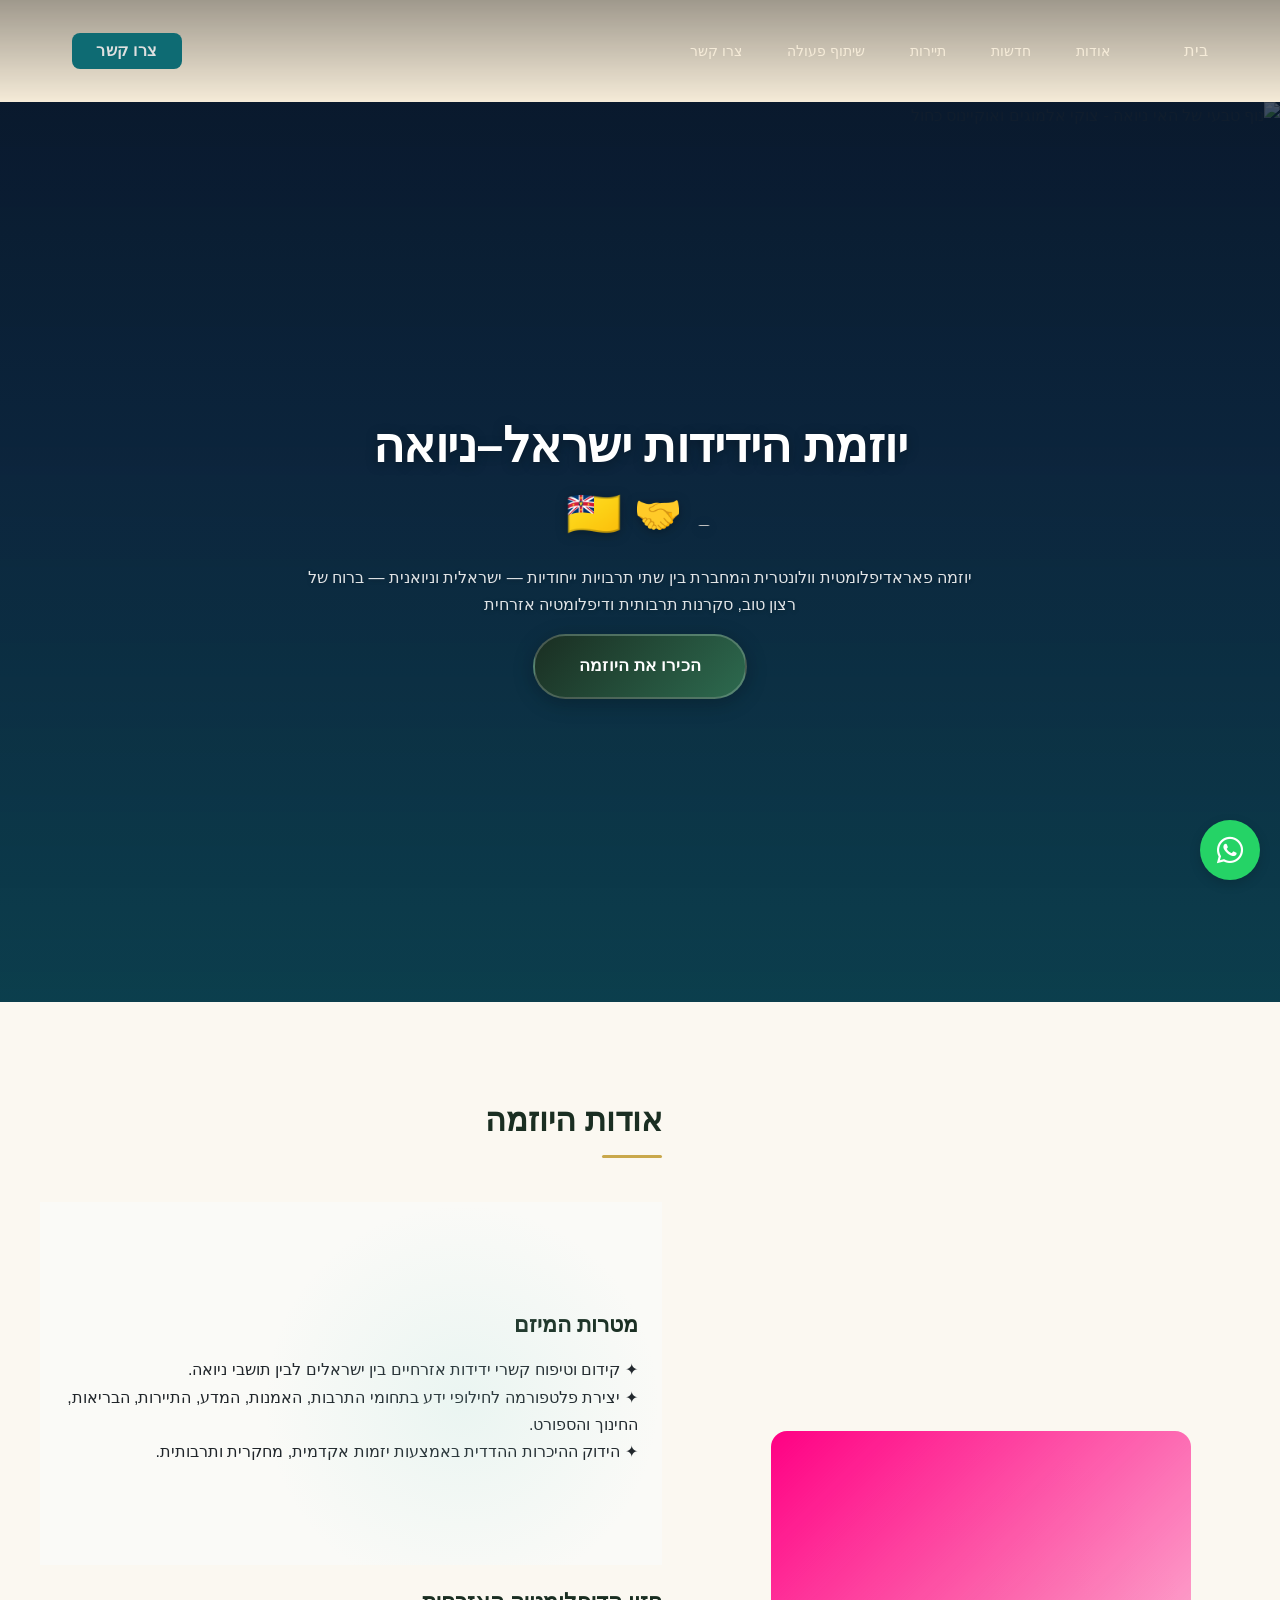
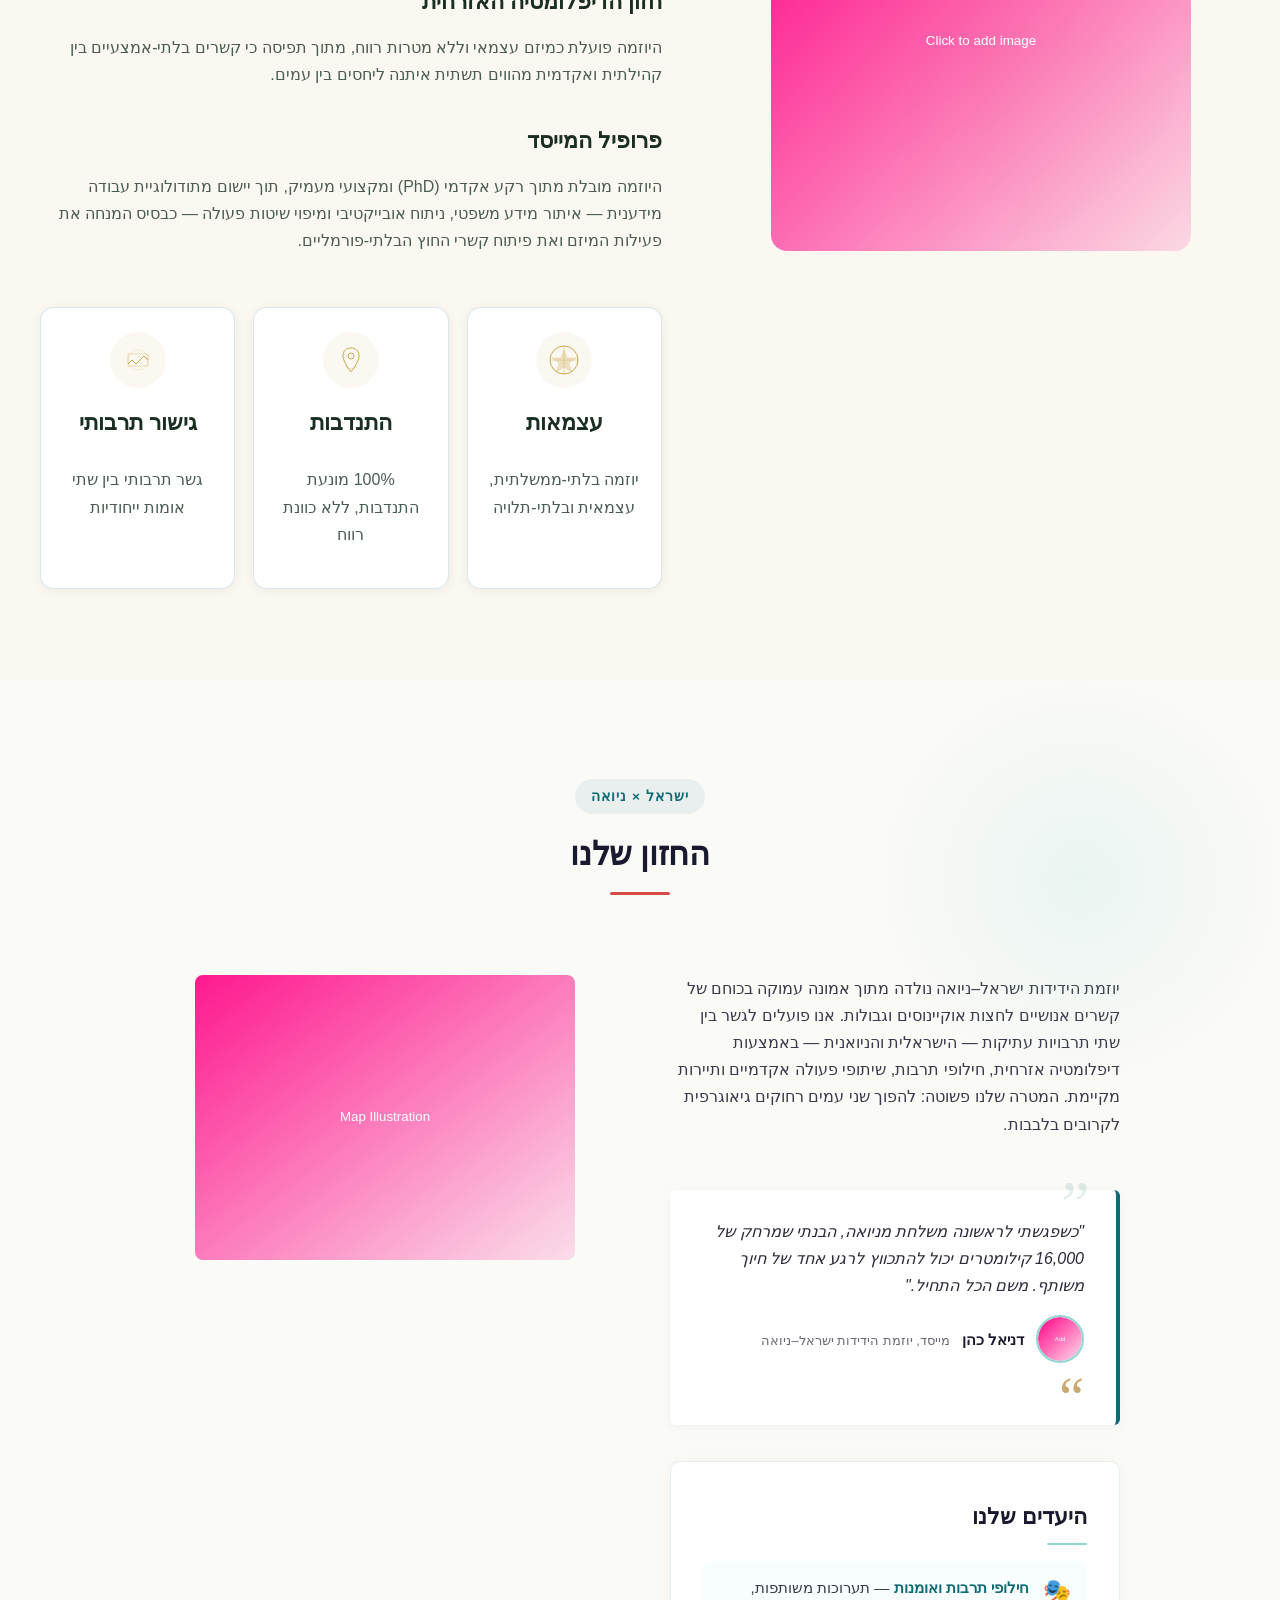
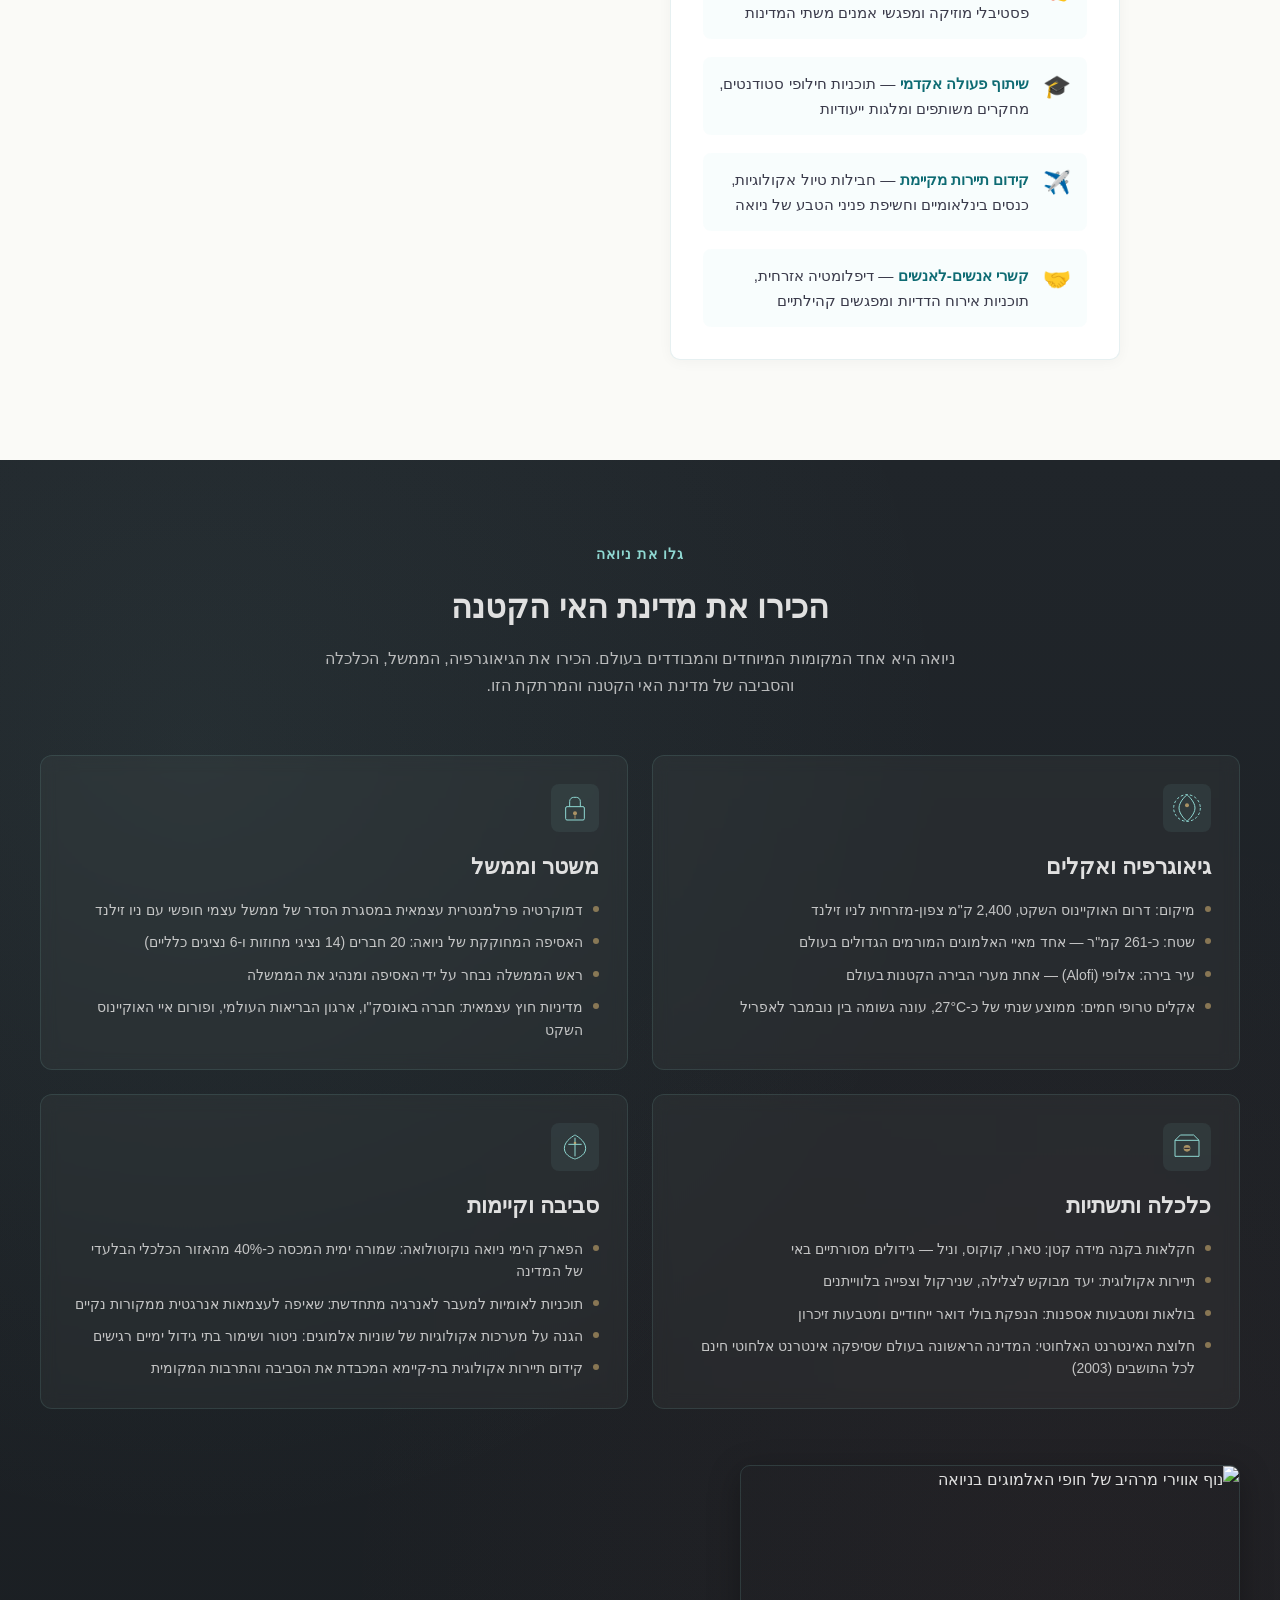
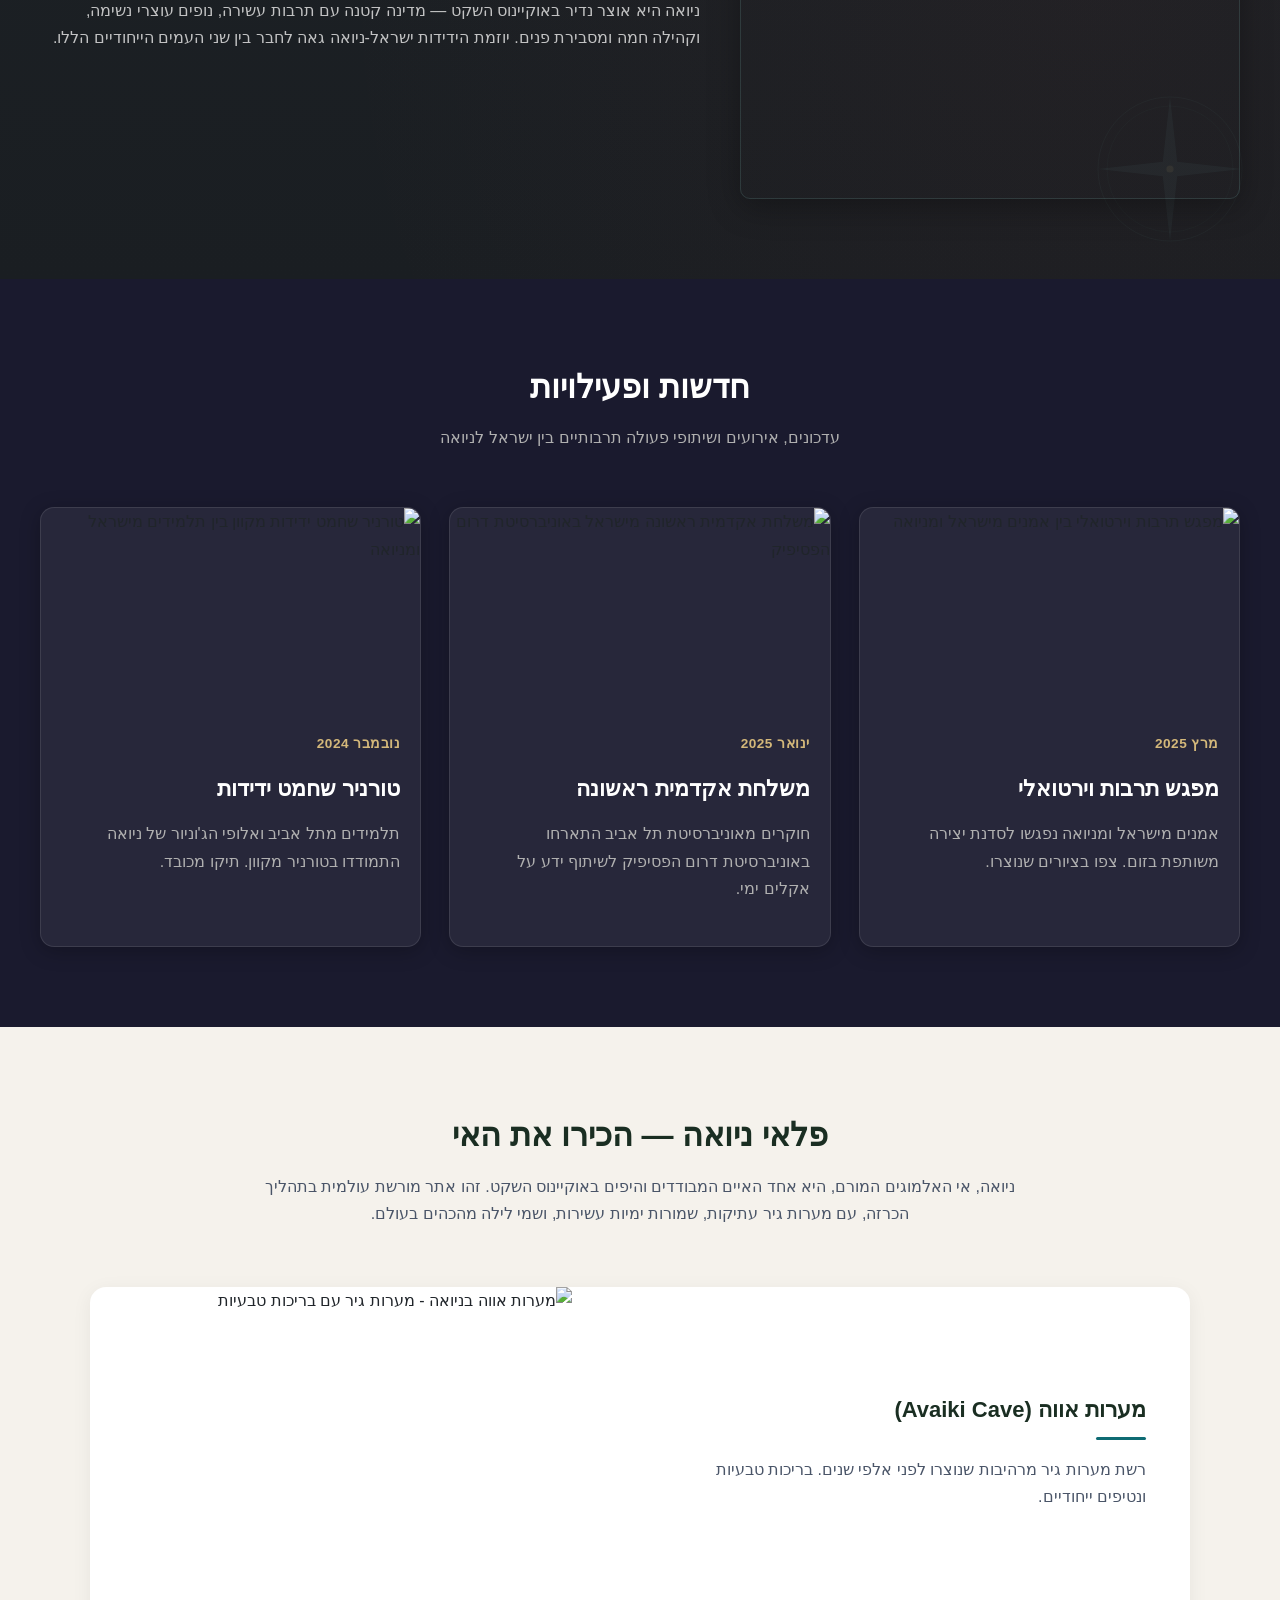
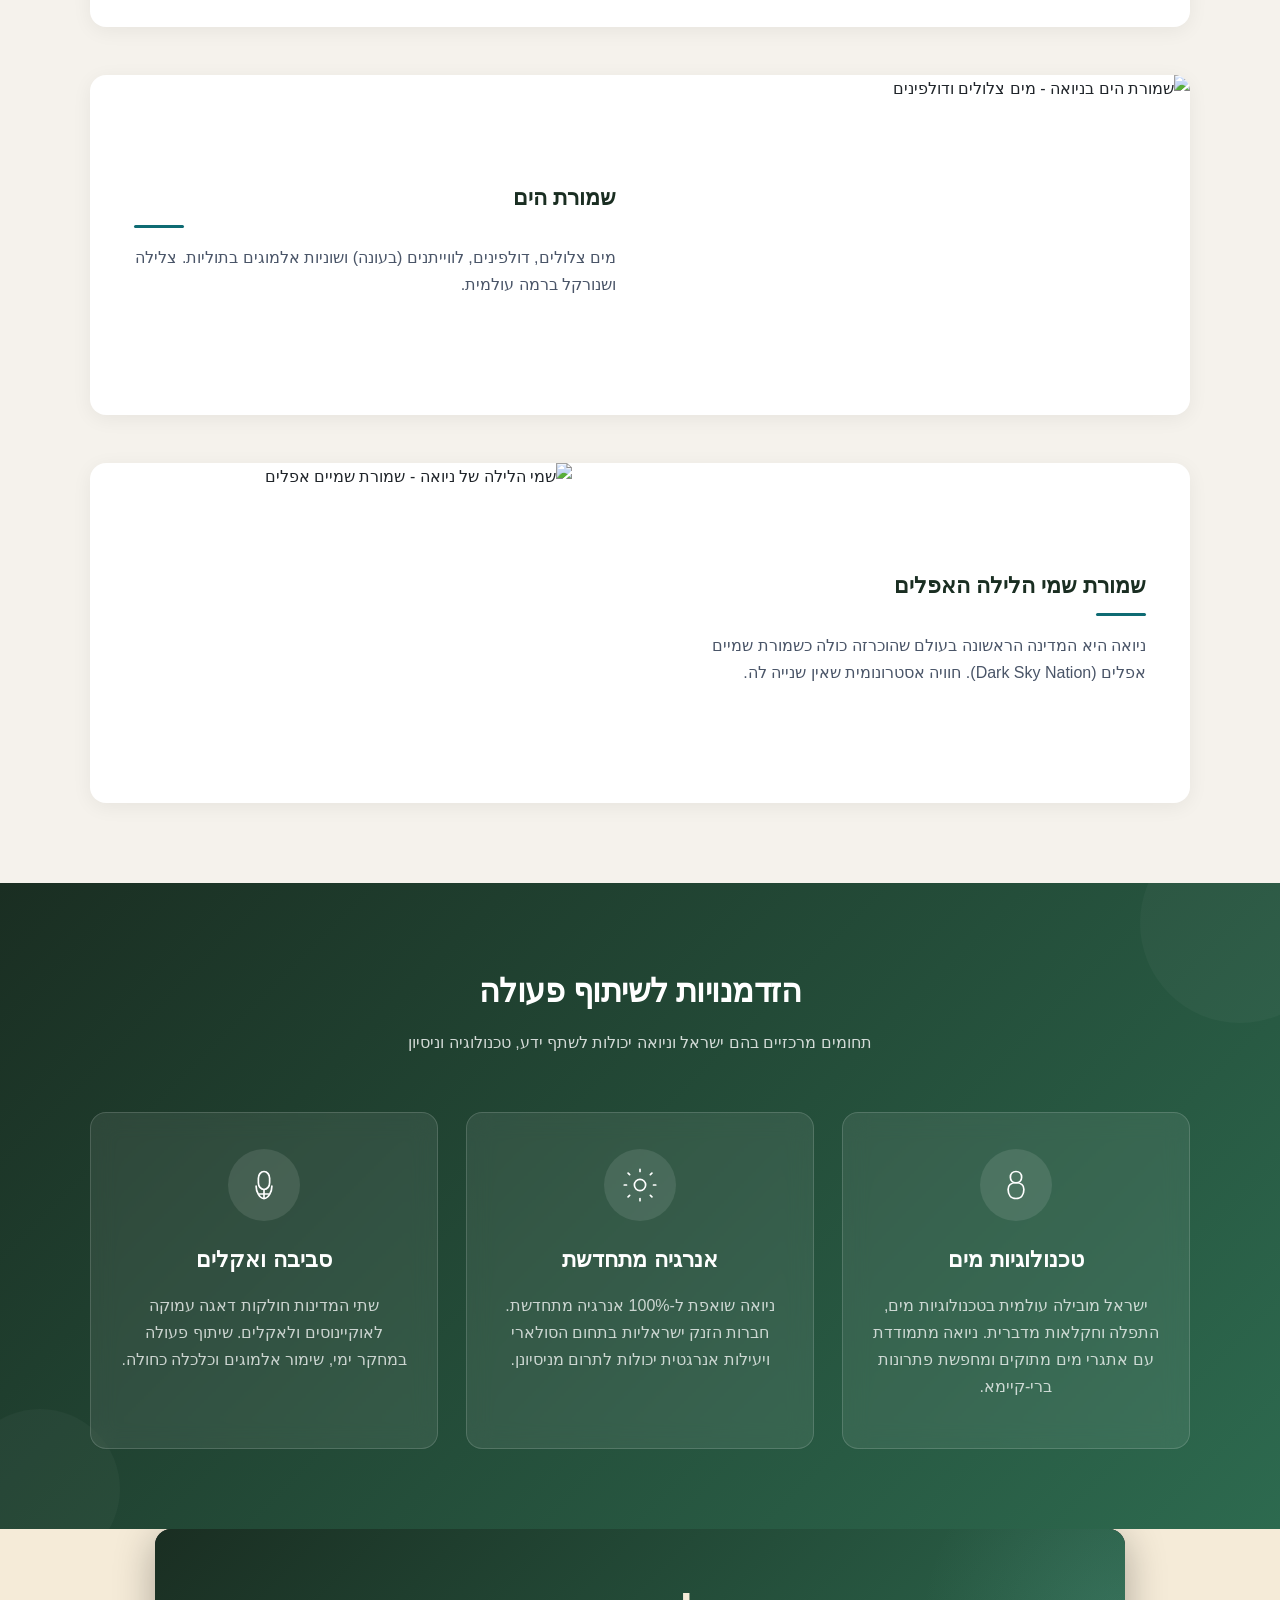
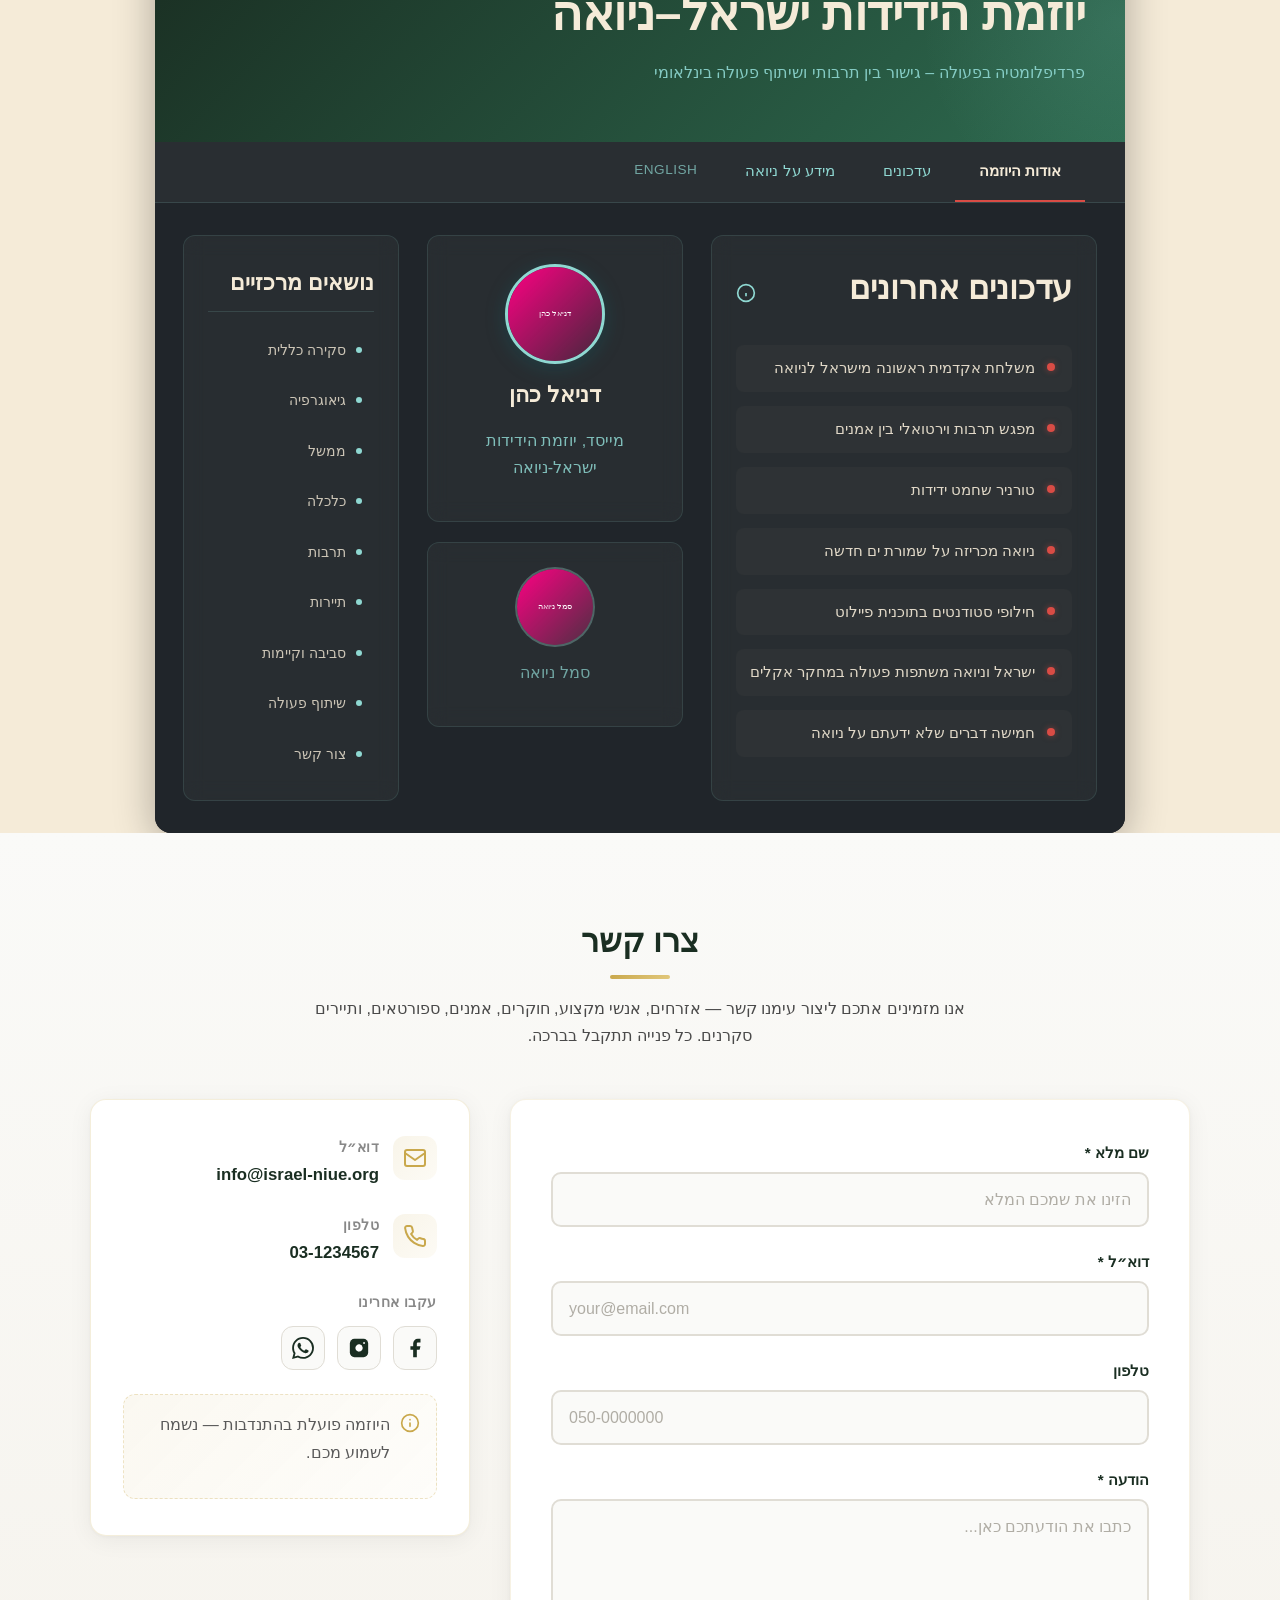
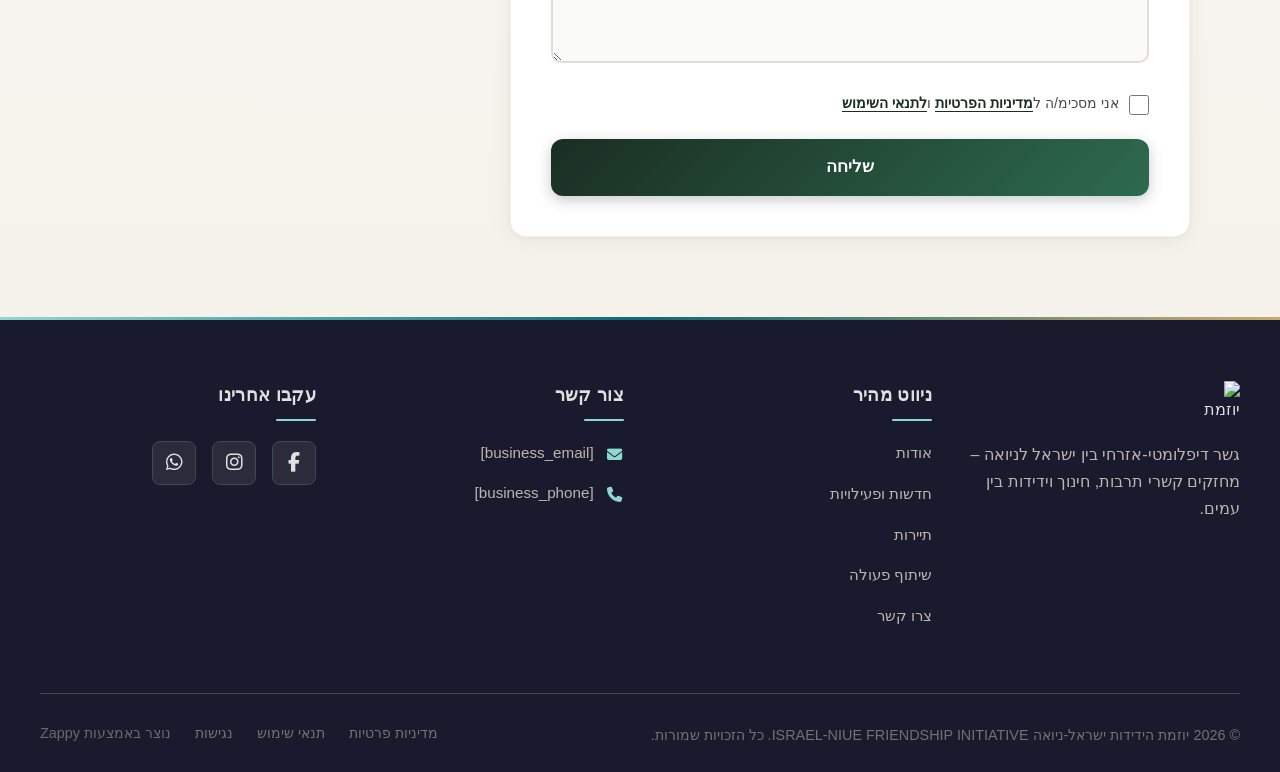
==== commit 7e26d302: "Background sync: Progressive GitHub Sync" ====
--- a/public/index.html
+++ b/public/index.html
@@ -1 +1 @@
-<!doctype html><html dir="rtl" lang="he"><head><meta charset="UTF-8"><meta content="width=device-width,initial-scale=1" name="viewport"><meta content="index, follow" name="robots"><title>גלו את ניואה — יוזמת הידידות ישראל-ניואה ISRAEL-NIUE FRIENDSHIP INITIATIVE</title><meta content="הצטרפו למסע דיפלומטיה אזרחית פורץ דרך בין ישראל לניואה. קידום תיירות, תרבות, מחקר ובריאות בשיתוף קהילות. בואו ליצור גשרים חדשים של רצון טוב בינלאומי." name="description"><meta content="יוזמת ידידות ישראל ניואה, ניואה, דיפלומטיה עירונית קשרי חוץ עיריות ישראל, תיירות ניואה מידע לישראלים, קשרי תרבות ישראל מדינות פסיפיק" name="keywords"><link href="/assets/favicon.ico" rel="icon" type="image/x-icon"><link href="/assets/favicon-16x16.png" rel="icon" type="image/png" sizes="16x16"><link href="/assets/favicon-32x32.png" rel="icon" type="image/png" sizes="32x32"><link href="/assets/favicon-48x48.png" rel="icon" type="image/png" sizes="48x48"><link href="/assets/favicon-192x192.png" rel="icon" type="image/png" sizes="192x192"><link href="/assets/favicon-512x512.png" rel="icon" type="image/png" sizes="512x512"><link href="/assets/apple-touch-icon.png" rel="apple-touch-icon"><script>!function(){"use strict";var t="2f32474f-686b-487b-827e-fd6b4339d1c4",e="https://api.zappy5.com/api/analytics/track",a=18e5,n=2592e6,o=!0,i=!0,r=!0;var s=function(){var e="zappy_visitor_"+t,a=null;try{if(a=localStorage.getItem(e)){var o=JSON.parse(a),i=Date.now();if(i-o.created<n)return o.lastSeen=i,localStorage.setItem(e,JSON.stringify(o)),o.id}}catch(t){console.warn("Zappy Analytics: LocalStorage not available")}var r="zv_"+Date.now()+"_"+Math.random().toString(36).substr(2,9);try{localStorage.setItem(e,JSON.stringify({id:r,created:Date.now(),lastSeen:Date.now()}))}catch(t){}return r}(),c=function(){var e="zappy_session_"+t,n=null;try{if(n=sessionStorage.getItem(e)){var o=JSON.parse(n),i=Date.now();if(i-o.timestamp<a)return o.timestamp=i,sessionStorage.setItem(e,JSON.stringify(o)),o.id}}catch(t){console.warn("Zappy Analytics: SessionStorage not available")}var r="zs_"+Date.now()+"_"+Math.random().toString(36).substr(2,9);try{sessionStorage.setItem(e,JSON.stringify({id:r,timestamp:Date.now()}))}catch(t){}return r}();function l(a,n){n=n||{};var o={website_id:t,event_type:a,page_path:window.location.pathname,referrer:document.referrer||"direct",visitor_id:s,session_id:c,metadata:n};if(navigator.sendBeacon){var i=new Blob([JSON.stringify(o)],{type:"application/json"});navigator.sendBeacon(e,i)}else fetch(e,{method:"POST",headers:{"Content-Type":"application/json"},body:JSON.stringify(o),keepalive:!0}).catch(function(t){console.warn("Zappy Analytics: Failed to track event",t)})}o&&l("pageview",{title:document.title,url:window.location.href}),i&&document.addEventListener("click",function(t){var e=t.target;if("BUTTON"===e.tagName||e.closest("button")){var a="BUTTON"===e.tagName?e:e.closest("button");l("click",{element:"button",text:a.textContent.trim().substring(0,100),id:a.id||null,class:a.className||null})}else if("A"===e.tagName||e.closest("a")){var n="A"===e.tagName?e:e.closest("a");l("navigation",{element:"link",text:n.textContent.trim().substring(0,100),href:n.href,external:n.hostname!==window.location.hostname})}},!0),r&&document.addEventListener("submit",function(t){var e=t.target;l("form_submit",{form_id:e.id||null,form_name:e.name||null,form_action:e.action||null,form_method:e.method||"GET"})},!0);var d=Date.now();window.addEventListener("beforeunload",function(){l("page_unload",{time_on_page:Math.floor((Date.now()-d)/1e3),page_path:window.location.pathname})}),window.zappyAnalytics={track:l,getVisitorId:function(){return s},getSessionId:function(){return c}}}()</script><script>!function(){"use strict";if(!window.zappyFireMarketingEvent){var t={begin_checkout:"checkout_started",purchase:"checkout_complete",add_to_cart:"add_to_cart",view_product:"view_product"},e={whatsapp_click:{ga4:"contact",meta:"Contact",gtm:"whatsapp_click",ecom:!1},phone_click:{ga4:"contact",meta:"Contact",gtm:"phone_click",ecom:!1},contact_form_submitted:{ga4:"generate_lead",meta:"Lead",gtm:"contact_form_submitted",ecom:!1},checkout_started:{ga4:"begin_checkout",meta:"InitiateCheckout",gtm:"begin_checkout",ecom:!0},checkout_complete:{ga4:"purchase",meta:"Purchase",gtm:"purchase",ecom:!0},product_inquiry:{ga4:"generate_lead",meta:"Lead",gtm:"product_inquiry",ecom:!1},add_to_cart:{ga4:"add_to_cart",meta:"AddToCart",gtm:"add_to_cart",ecom:!0},view_product:{ga4:"view_item",meta:"ViewContent",gtm:"view_item",ecom:!0}};window.zappyFireMarketingEvent=function(r,o,u){try{u=u||{};var p=t[r]||r,d=e[p];if(!d)return;if((o=o||{}).pagePath||o.page_path||(o.pagePath=a()),"checkout_complete"===p){var l=String(o.orderId||o.order_id||o.transaction_id||"");if(l&&function(t){if(!t)return!1;try{return"1"===sessionStorage.getItem(i(t))}catch(t){return!1}}(l))return;l&&function(t){if(t)try{sessionStorage.setItem(i(t),"1")}catch(t){}}(l)}if(!u.skipFirstParty)try{window.zappyAnalytics&&"function"==typeof window.zappyAnalytics.track&&window.zappyAnalytics.track(p,o)}catch(t){}try{if(window.dataLayer=window.dataLayer||[],d.ecom){var _=c(p,o),m={};_.transaction_id&&(m.transaction_id=_.transaction_id),null!=_.value&&(m.value=_.value),_.currency&&(m.currency=_.currency),_.items&&(m.items=_.items),window.dataLayer.push({event:d.gtm,ecommerce:m}),"checkout_complete"!==p&&"checkout_started"!==p||window.dataLayer.push({event:p,ecommerce:m})}else{var s={event:d.gtm};for(var h in o)Object.prototype.hasOwnProperty.call(o,h)&&(s[h]=o[h]);window.dataLayer.push(s)}}catch(t){}try{"function"==typeof window.gtag&&window.gtag("event",d.ga4,c(p,o))}catch(t){}try{"function"==typeof window.fbq&&window.fbq("track",d.meta,function(t,e){for(var r=n(e=e||{}),a=parseFloat(null!=e.value?e.value:null!=e.total?e.total:0)||0,c=String(e.currency||"USD").toUpperCase(),i=[],o=0,u=0;u<r.length;u++)r[u].item_id&&i.push(r[u].item_id),o+=r[u].quantity||1;if("checkout_complete"===t)return{value:a,currency:c,content_ids:i.length?i:void 0,content_type:"product",num_items:o||void 0,order_id:String(e.order_id||e.orderId||e.transaction_id||e.orderNumber||"")||void 0};if("checkout_started"===t)return{value:a,currency:c,content_ids:i.length?i:void 0,content_type:"product",num_items:o||parseInt(null!=e.itemCount?e.itemCount:0,10)||void 0};if("add_to_cart"===t){var p=String(e.productId||e.product_id||i[0]||"");return{value:a||(r[0]?r[0].price*r[0].quantity:0),currency:c,content_ids:p?[p]:i.length?i:void 0,content_type:"product",content_name:e.productName||e.product_name||r[0]&&r[0].item_name,num_items:parseInt(null!=e.quantity?e.quantity:o||1,10)||1}}if("view_product"===t){var d=String(e.productId||e.product_id||i[0]||"");return{value:a||parseFloat(null!=e.price?e.price:0)||0,currency:c,content_ids:d?[d]:i.length?i:void 0,content_type:"product",content_name:e.productName||e.product_name||r[0]&&r[0].item_name}}return"whatsapp_click"===t||"phone_click"===t?{content_name:"whatsapp_click"===t?"WhatsApp":"Phone",content_category:"contact"}:"contact_form_submitted"===t||"product_inquiry"===t?{content_name:"product_inquiry"===t?"Product inquiry":"Contact form",content_category:e.productName||e.product_name||void 0}:e}(p,o))}catch(t){}}catch(t){}};var r=Object.create(null);document.addEventListener("click",function(t){try{var e=t.target;if(!e)return;var r=u(e,".whatsapp-float, a.whatsapp-float, [data-zappy-whatsapp]"),n=function(t){for(var e=t;e&&e!==document;){if("A"===e.tagName)return e;e=e.parentElement}return null}(e),c=n&&n.href||"";if(r||n&&function(t){if(!t)return!1;var e=String(t).toLowerCase();return-1!==e.indexOf("wa.me/")||-1!==e.indexOf("api.whatsapp.com")||-1!==e.indexOf("whatsapp.com/send")||0===e.indexOf("whatsapp:")}(c)){if(!o("wa:"+c)){var i=r?"float":"link";window.zappyFireMarketingEvent("whatsapp_click",{source:i,href:c||null,pagePath:a()})}return}var p=u(e,".phone-header-btn, .nav-phone-btn, .call-btn, [data-zappy-phone]"),d="";if(n&&n.href&&0===String(n.href).toLowerCase().indexOf("tel:")?d=n.href:p&&p.href&&0===String(p.href).toLowerCase().indexOf("tel:")&&(d=p.href),p||d){var l="";return d&&(l=String(d).replace(/^tel:/i,"").trim()),void(o("tel:"+(l||p&&p.id||"btn"))||window.zappyFireMarketingEvent("phone_click",{source:p?"button":"link",phone:l||null,href:d||null,pagePath:a()}))}}catch(t){}},!0)}function a(){try{if(window.ZAPPY_CONFIG&&window.ZAPPY_CONFIG.currentPagePath)return window.ZAPPY_CONFIG.currentPagePath}catch(t){}try{return window.location.pathname||"/"}catch(t){return"/"}}function n(t){var e=(t=t||{}).items||t.cartItems||t.cart_items||t.lineItems||[];Array.isArray(e)||(e=[]);for(var r=[],a=0;a<e.length;a++){var n=e[a];if(n&&"object"==typeof n){var c=String(n.item_id||n.productId||n.product_id||n.id||"").trim(),i=String(n.item_name||n.productName||n.product_name||n.name||"").trim(),o=parseFloat(null!=n.price?n.price:null!=n.unitPrice?n.unitPrice:0)||0,u=Math.max(1,parseInt(null!=n.quantity?n.quantity:null!=n.qty?n.qty:1,10)||1);(c||i)&&r.push({item_id:c||i,item_name:i||c,price:o,quantity:u})}}return r}function c(t,e){var r=n(e=e||{}),c=parseFloat(null!=e.value?e.value:null!=e.total?e.total:0)||0,i=String(e.currency||"USD").toUpperCase();if("checkout_complete"===t)return{transaction_id:String(e.transaction_id||e.orderId||e.order_id||e.orderNumber||"")||void 0,value:c,currency:i,items:r};if("checkout_started"===t)return{value:c,currency:i,items:r};if("add_to_cart"===t){var o=r.length?r:[{item_id:String(e.productId||e.product_id||""),item_name:String(e.productName||e.product_name||""),price:parseFloat(null!=e.value?e.value:null!=e.price?e.price:0)||0,quantity:parseInt(null!=e.quantity?e.quantity:1,10)||1}].filter(function(t){return t.item_id||t.item_name});return{value:c||(o[0]?o[0].price*o[0].quantity:0),currency:i,items:o}}if("view_product"===t){var u=r.length?r:[{item_id:String(e.productId||e.product_id||""),item_name:String(e.productName||e.product_name||""),price:parseFloat(null!=e.price?e.price:null!=e.value?e.value:0)||0,quantity:1}].filter(function(t){return t.item_id||t.item_name});return{currency:i,value:c||(u[0]?u[0].price:0),items:u}}return"whatsapp_click"===t||"phone_click"===t?{method:"whatsapp_click"===t?"whatsapp":"phone",page_path:e.pagePath||a()}:"contact_form_submitted"===t||"product_inquiry"===t?{page_path:e.pagePath||a()}:e}function i(t){return"zappy_purchase_fired_"+String(t||"")}function o(t){var e=Date.now();return!!(r[t]&&e-r[t]<800)||(r[t]=e,!1)}function u(t,e){return t&&t.closest?t.closest(e):null}}()</script><meta content="גלו את ניואה — יוזמת הידידות ישראל-ניואה ISRAEL-NIUE FRIENDSHIP INITIATIVE" property="og:title"><meta content="הצטרפו למסע דיפלומטיה אזרחית פורץ דרך בין ישראל לניואה. קידום תיירות, תרבות, מחקר ובריאות בשיתוף קהילות. בואו ליצור גשרים חדשים של רצון טוב בינלאומי." property="og:description"><meta content="summary_large_image" name="twitter:card"><meta content="גלו את ניואה — יוזמת הידידות ישראל-ניואה ISRAEL-NIUE FRIENDSHIP INITIATIVE" name="twitter:title"><meta content="הצטרפו למסע דיפלומטיה אזרחית פורץ דרך בין ישראל לניואה. קידום תיירות, תרבות, מחקר ובריאות בשיתוף קהילות. בואו ליצור גשרים חדשים של רצון טוב בינלאומי." name="twitter:description"><meta content="website" property="og:type"><meta content="he_IL" property="og:locale"><style>.skip-link{position:absolute;top:0;left:0;transform:translateY(-200%);padding:12px 18px;background:var(--bg-dark,#1a1a1a);color:var(--text-light,#fff);font-weight:600;border-radius:0 0 8px 0;z-index:10000}.skip-link:focus{transform:none;outline:2px solid var(--ring,#fff);outline-offset:2px}:focus-visible{outline:2px solid var(--ring,currentColor);outline-offset:3px}</style><link href="/assets/favicon.ico" rel="icon" type="image/x-icon"><link href="/assets/favicon-16x16.png" rel="icon" type="image/png" sizes="16x16"><link href="/assets/favicon-32x32.png" rel="icon" type="image/png" sizes="32x32"><link href="/assets/favicon-48x48.png" rel="icon" type="image/png" sizes="48x48"><link href="/assets/favicon-192x192.png" rel="icon" type="image/png" sizes="192x192"><link href="/assets/favicon-512x512.png" rel="icon" type="image/png" sizes="512x512"><link href="/assets/apple-touch-icon.png" rel="apple-touch-icon"><link href="https://cdn.jsdelivr.net/npm/vanilla-cookieconsent@3/dist/cookieconsent.css" rel="stylesheet"><style data-zappy-section-v2-css="true">.home-facts-section{position:relative;background-color:var(--bg-dark);background-image:radial-gradient(ellipse at 15% 20%,rgba(143,216,210,.06) 0,transparent 50%),radial-gradient(ellipse at 85% 80%,rgba(217,76,69,.04) 0,transparent 50%),linear-gradient(180deg,#20252a 0,#1a1e22 100%);color:var(--text-light);padding:80px 16px;overflow:hidden;direction:rtl}.home-facts-section__container{max-width:1200px;margin:0 auto;position:relative;z-index:2}.home-facts-section__header{text-align:center;margin-bottom:56px}.home-facts-section__overline{display:inline-block;font-family:Heebo,'Noto Sans Hebrew',sans-serif;font-size:.875rem;font-weight:600;letter-spacing:.08em;color:var(--secondary);text-transform:uppercase;margin-bottom:12px}.home-facts-section__title{font-family:'Noto Serif Hebrew','Cormorant Garamond','Source Serif 4',serif;font-size:2rem;font-weight:700;line-height:1.3;color:var(--text-light);margin:0 0 16px 0;max-width:none!important}.home-facts-section__subtitle{font-family:Heebo,'Noto Sans Hebrew',sans-serif;font-size:1rem;font-weight:400;line-height:1.7;color:var(--text-light);opacity:.8;max-width:680px;margin:0 auto;text-align:center}.home-facts-section__grid{display:grid;grid-template-columns:repeat(2,1fr);gap:24px;margin-bottom:56px;direction:rtl}.home-facts-section__card{background:rgba(245,235,216,.04);border:1px solid rgba(143,216,210,.12);border-radius:12px;padding:28px;backdrop-filter:blur(8px);transition:border-color .3s ease,background .3s ease;min-width:0}.home-facts-section__card:hover{background:rgba(245,235,216,.07);border-color:rgba(143,216,210,.25)}.home-facts-section__card-icon-wrapper{width:48px;height:48px;margin-bottom:20px;display:flex;align-items:center;justify-content:center;background:rgba(143,216,210,.08);border-radius:8px}.home-facts-section__card-icon{width:32px;height:32px;color:var(--secondary)}.home-facts-section__card-title{font-family:'Noto Serif Hebrew','Cormorant Garamond','Source Serif 4',serif;font-size:1.375rem;font-weight:600;line-height:1.4;color:var(--text-light);margin:0 0 16px 0;text-align:start}.home-facts-section__card-list{list-style:none;padding:0;margin:0;display:flex;flex-direction:column;gap:10px}.home-facts-section__card-item{font-family:Heebo,'Noto Sans Hebrew',sans-serif;font-size:.875rem;font-weight:400;line-height:1.6;color:var(--text-light);opacity:.85;display:flex;flex-direction:row;align-items:flex-start;gap:10px;text-align:start}.home-facts-section__card-bullet{display:inline-block;width:6px;height:6px;min-width:6px;background:var(--accent);border-radius:50%;margin-top:7px;opacity:.7}.home-facts-section__closing{display:flex;flex-direction:row;align-items:center;gap:40px;direction:rtl}.home-facts-section__image-wrapper{flex-shrink:0;width:45%;max-width:500px;border-radius:10px;overflow:hidden;box-shadow:0 8px 32px rgba(0,0,0,.3);border:1px solid rgba(143,216,210,.15)}.home-facts-section__image{width:100%;height:auto;display:block;object-fit:cover;aspect-ratio:3/2}.home-facts-section__closing-text{font-family:Heebo,'Noto Sans Hebrew',sans-serif;font-size:1rem;font-weight:400;line-height:1.8;color:var(--text-light);opacity:.85;flex:1;text-align:start;margin:0}.home-facts-section__compass{position:absolute;bottom:20px;inset-inline-start:20px;width:180px;height:180px;z-index:0;pointer-events:none;opacity:.6}.home-facts-section__compass svg{width:100%;height:100%}@media (max-width:768px){.home-facts-section{padding:60px 16px}.home-facts-section__header{margin-bottom:36px}.home-facts-section__title{font-size:1.75rem}.home-facts-section__grid{grid-template-columns:1fr!important;gap:16px}.home-facts-section__card{padding:20px}.home-facts-section__closing{flex-direction:column;gap:24px}.home-facts-section__image-wrapper{width:100%;max-width:100%}.home-facts-section__compass{width:120px;height:120px;bottom:10px;inset-inline-start:10px;opacity:.4}}</style><style id="zappy-critical-above-fold-css">html{box-sizing:border-box;-webkit-text-size-adjust:100%}*,::after,::before{box-sizing:inherit}body{margin:0;min-width:320px;overflow-x:clip}img,svg,video{max-width:100%;height:auto}main{display:block}.container{width:min(100% - 32px,1200px);margin-inline:auto}.navbar,header .navbar,header[role=banner],nav.navbar{position:relative;z-index:1000;width:100%}.nav-container,.navbar .container{display:flex;align-items:center;justify-content:space-between;min-height:64px}.logo,.logo-link img{display:block;width:35px;height:35px;object-fit:contain}#navMenu,.nav-menu{list-style:none;margin:0;padding:0}#navMenu a,.nav-menu a,.navbar .nav-links a,.navbar a{color:inherit;text-decoration:none}#navMenu .sub-menu,.nav-menu .sub-menu,.navbar .sub-menu{display:none}.fa,.fa-brands,.fa-regular,.fa-solid,.fab,.far,.fas{display:inline-block;min-width:1em;text-align:center}html:not(#zappy-noop) .navbar:has(.nav-ecommerce-icons)>.phone-header-btn,html:not(#zappy-noop)[data-zappy-site-type=ecommerce] .phone-header-btn{display:none!important;visibility:hidden!important;width:0!important;height:0!important;pointer-events:none!important}.zappy-preview-empty-store-cta{display:none!important;visibility:hidden!important;height:0!important;max-height:0!important;overflow:hidden!important;margin:0!important;padding:0!important;border:0!important;box-shadow:none!important}.zappy-catalog-menu{background:var(--surface-color,var(--surface,linear-gradient(135deg,#f8f9fa 0,#fff 100%)));border-bottom:1px solid var(--border-color,#e5e7eb);padding:0;position:sticky;top:0;z-index:90}.zappy-catalog-menu.rtl,.zappy-catalog-menu[dir=rtl]{direction:rtl}.zappy-catalog-menu.ltr,.zappy-catalog-menu[dir=ltr]{direction:ltr}.catalog-menu-container{max-width:1440px;margin:0 auto;display:flex;align-items:center;gap:8px;padding:10px 24px;overflow:visible}.catalog-menu-categories,.catalog-menu-list{display:flex;align-items:center;gap:4px;flex-wrap:wrap;margin:0;padding:0;list-style:none}.catalog-menu-item{display:inline-flex;align-items:center;padding:8px 16px;font-size:14px;font-weight:500;color:var(--text-color,var(--text,#374151));text-decoration:none;border-radius:20px;white-space:nowrap}.catalog-menu-all{background:var(--primary-color,var(--primary,#111));color:var(--text-light,#fff)!important}.catalog-menu-parent{position:relative;display:inline-flex;align-items:center}.catalog-menu-trigger{display:inline-flex;align-items:center;gap:6px}.catalog-menu-chevron{flex-shrink:0}.catalog-menu-parent>.sub-menu{display:none!important;visibility:hidden!important;opacity:0!important;pointer-events:none!important}.hero-section,.index-hero-section,section[class*=hero]{position:relative;overflow:hidden}.hero-section,.index-hero-section{min-height:560px}section[data-hero-type*=fullscreen]{min-height:100vh}.hero-bg-image,.hero-bg-wrapper,section[class*=hero] [class*=hero-bg]{position:absolute;inset:0;width:100%;height:100%}.hero-bg-image img,.hero-bg-wrapper img,section[class*=hero] [data-hero-bg],section[class*=hero] img[data-hero-background=true]{width:100%!important;height:100%!important;object-fit:cover!important;display:block}.hero-content,section[class*=hero] .container{position:relative;z-index:2}@media(max-width:768px){:root{--header-height:72px;--total-header-height:72px;--zappy-mobile-menu-top:72px}html[data-zappy-site-type=ecommerce] body{padding-top:var(--total-header-height,72px)}html[data-zappy-site-type=ecommerce] body>.navbar:not(.zappy-catalog-menu),html[data-zappy-site-type=ecommerce] body>nav.navbar{position:fixed!important;top:0;left:0;right:0;z-index:100000;width:100%;margin-bottom:0}.zappy-catalog-menu{position:fixed;top:var(--header-height,72px);left:0;right:0;z-index:99999}.nav-container,.navbar .container{min-height:60px}#navMenu,.nav-menu{max-width:100vw;overflow-x:hidden}.hero-section,.index-hero-section,section[class*=hero],section[data-hero-type*=fullscreen]{min-height:100svh}.hero-bg-image,.hero-bg-wrapper,.hero-scrim{min-height:100svh}}:root{--zappy-header-stack-height:calc(var(--zappy-announcement-height, 40px) + var(--header-height, 72px))}body:has(.zappy-announcement-bar) .navbar:not(.zappy-catalog-menu):not(.mobile-search-panel),body:has(.zappy-announcement-bar) header.navbar,body:has(.zappy-announcement-bar) nav.navbar:not(.zappy-catalog-menu){top:var(--zappy-announcement-height,40px)!important}body:has(.zappy-announcement-bar) .index-hero-section,body:has(.zappy-announcement-bar) main>section[class*=hero]:first-of-type,body:has(.zappy-announcement-bar) section[data-hero-type^=fullscreen]{margin-top:calc(-1 * var(--zappy-header-stack-height))!important;padding-top:calc(var(--zappy-header-stack-height))!important}[data-zappy-content-align]{display:flex!important;flex-direction:column!important}[data-zappy-content-align^=top-]{justify-content:flex-start!important}[data-zappy-content-align^=center-],[data-zappy-content-align^=lower-],[data-zappy-content-align^=upper-]{justify-content:center!important}[data-zappy-content-align^=bottom-]{justify-content:flex-end!important}[data-zappy-content-align$="-left"],[data-zappy-content-align$="-mid-left"]{align-items:flex-start!important;text-align:start!important}[data-zappy-content-align$="-center"]{align-items:center!important;text-align:center!important}[data-zappy-content-align$="-mid-right"],[data-zappy-content-align$="-right"]{align-items:flex-end!important;text-align:end!important}[data-zappy-content-align] [data-zappy-align-target]{margin-left:auto;margin-right:auto}[data-zappy-content-align$="-center"] [data-zappy-align-target],[data-zappy-content-align$="-center"] [data-zappy-align-target]>*{text-align:center!important}</style><link href="/styles.css" rel="stylesheet"><script>window.ZAPPY_WEBSITE_ID="2f32474f-686b-487b-827e-fd6b4339d1c4",window.ZAPPY_API_BASE="https://api.zappy5.com"</script><link href="/assets/image-1784734520804-vcjjrt.webp?v=1784734523400" rel="preload" as="image" fetchpriority="high"><style id="zappy-dropdown-submenu-styles">#navMenu li:has(.sub-menu),.nav-menu li:has(.sub-menu),.navbar li:has(.sub-menu),nav li:has(.sub-menu){position:relative}#navMenu .sub-menu,.nav-menu .sub-menu,.navbar .sub-menu,nav .sub-menu{display:block!important;position:absolute!important;top:100%;left:0;min-width:220px;border-radius:8px;box-shadow:0 8px 25px rgba(0,0,0,.15);padding:8px 0;opacity:0;visibility:hidden;transform:translateY(10px);transition:all .3s ease;z-index:1000;list-style:none;pointer-events:none}#navMenu li:hover>.sub-menu,.nav-menu li:hover>.sub-menu,.navbar li:hover>.sub-menu,nav li:hover>.sub-menu{opacity:1!important;visibility:visible!important;transform:translateY(0)!important;pointer-events:auto!important}.sub-menu li{list-style:none;margin:0;padding:0}.sub-menu a{display:block!important;padding:10px 16px!important;color:var(--text-dark,#333)!important;font-weight:500;text-decoration:none;white-space:nowrap;transition:background-color .2s}.sub-menu .zappy-nav-child>a{padding-left:28px!important;font-size:.9em!important;opacity:.85!important}[dir=rtl] .sub-menu .zappy-nav-child>a,html[lang=ar] .sub-menu .zappy-nav-child>a,html[lang=he] .sub-menu .zappy-nav-child>a{padding-left:10px!important;padding-right:28px!important}.sub-menu .zappy-nav-parent>a{font-weight:600!important}.sub-menu a:hover{background-color:#f5f5f5}[dir=rtl] .nav-menu .sub-menu,[dir=rtl] .navbar .sub-menu,[dir=rtl] nav .sub-menu,html[lang=ar] .nav-menu .sub-menu,html[lang=ar] .navbar .sub-menu,html[lang=ar] nav .sub-menu,html[lang=he] .nav-menu .sub-menu,html[lang=he] .navbar .sub-menu,html[lang=he] nav .sub-menu{left:auto!important;right:0!important}.sub-menu:empty,.sub-menu:not(:has(li)):not(:has(> a)),.sub-menu:not(:has(li:not(.zappy-hidden-menu-item))):not(:has(> a)){display:none!important;opacity:0!important;visibility:hidden!important;pointer-events:none!important}li:has(.menu-group-title):hover>.sub-menu{opacity:1!important;visibility:visible!important;transform:translateY(0)!important;pointer-events:auto!important}#navMenu>li>.menu-group-title,.nav-menu>li>.menu-group-title{display:inline-block;padding:.5rem 1rem;cursor:default;user-select:none}@media (max-width:768px){#navMenu .sub-menu,.nav-menu .sub-menu,.navbar .sub-menu,nav .sub-menu{position:static!important;transform:none!important;box-shadow:none!important;background:0 0!important;max-height:0;overflow:hidden;opacity:0;visibility:hidden;transition:max-height .3s ease,opacity .3s ease;padding:0!important;border-radius:0!important}#navMenu .sub-menu.mobile-expanded,.nav-menu .sub-menu.mobile-expanded,.navbar .sub-menu.mobile-expanded{max-height:none!important;overflow-y:visible!important;opacity:1!important;visibility:visible!important;padding:8px 0 8px 16px!important}[dir=rtl] .sub-menu.mobile-expanded,html[lang=he] .sub-menu.mobile-expanded{padding:8px 16px 8px 0!important}#navMenu li:hover>.sub-menu,.nav-menu li:hover>.sub-menu,.navbar li:hover>.sub-menu,nav li:hover>.sub-menu{opacity:0;visibility:hidden;pointer-events:none}#navMenu li>.sub-menu.mobile-expanded,.nav-menu li>.sub-menu.mobile-expanded,.navbar li>.sub-menu.mobile-expanded,nav li>.sub-menu.mobile-expanded{opacity:1!important;visibility:visible!important;pointer-events:auto!important}#navMenu li:has(.sub-menu),.nav-menu li:has(.sub-menu),.navbar li:has(.sub-menu),nav li:has(.sub-menu){display:flex!important;flex-wrap:wrap!important;align-items:center!important;position:relative!important;min-height:44px!important}#navMenu li:has(.sub-menu)>a,.nav-menu li:has(.sub-menu)>a,.navbar li:has(.sub-menu)>a,nav li:has(.sub-menu)>a{flex:1!important;min-width:0!important}#navMenu li:has(.sub-menu)>.menu-group-title,.nav-menu li:has(.sub-menu)>.menu-group-title,.navbar li:has(.sub-menu)>.menu-group-title,nav li:has(.sub-menu)>.menu-group-title{flex:1!important;min-width:0!important;display:flex!important;align-items:center!important;padding:12px 16px!important;min-height:44px!important;line-height:1.4!important;font-weight:600!important;box-sizing:border-box!important}#navMenu li:has(.sub-menu)>.sub-menu,.nav-menu li:has(.sub-menu)>.sub-menu,.navbar li:has(.sub-menu)>.sub-menu,nav li:has(.sub-menu)>.sub-menu{flex-basis:100%!important;width:100%!important}#navMenu li:has(.sub-menu)>a [class*=arrow],#navMenu li:has(.sub-menu)>a [class*=chevron],.nav-menu li:has(.sub-menu)>a .fa-angle-down,.nav-menu li:has(.sub-menu)>a .fa-chevron-down,.nav-menu li:has(.sub-menu)>a [class*=arrow],.nav-menu li:has(.sub-menu)>a [class*=chevron],nav li:has(.sub-menu)>a [class*=arrow],nav li:has(.sub-menu)>a [class*=chevron]{display:none!important;visibility:hidden!important}.mobile-submenu-toggle{display:flex!important;align-items:center!important;justify-content:center!important;width:44px!important;height:auto!important;background:0 0!important;border:none!important;cursor:pointer!important;color:var(--text-light)!important;position:static!important;flex-shrink:0!important;align-self:stretch!important;z-index:2!important;padding:0!important;margin:0!important}.mobile-submenu-toggle::after{content:''!important;width:0!important;height:0!important;border-left:6px solid transparent!important;border-right:6px solid transparent!important;border-top:7px solid currentColor!important;transition:transform .3s ease!important}.mobile-submenu-toggle.expanded::after{transform:rotate(180deg)!important}.sub-menu a{padding:10px 0!important;display:block!important;color:var(--text-light)!important;white-space:normal!important}.sub-menu .zappy-nav-child>a{padding-left:28px!important;font-size:.9em!important;opacity:.85!important}[dir=rtl] .sub-menu .zappy-nav-child>a,html[lang=ar] .sub-menu .zappy-nav-child>a,html[lang=he] .sub-menu .zappy-nav-child>a{padding-left:0!important;padding-right:28px!important}.sub-menu .zappy-nav-parent>a{font-weight:600!important}#navMenu.active,.nav-menu.active{max-width:100vw!important;overflow-x:hidden!important;box-sizing:border-box!important}.navbar .sub-menu li a,.zappy-products-dropdown .sub-menu a,nav.navbar .sub-menu li a{color:var(--text-light)!important}}@media (min-width:769px){.mobile-submenu-toggle{display:none!important}}</style><style id="zappy-widget-visibility">html[dir=rtl] .whatsapp-float{right:20px!important;left:auto!important}html:not([dir]) .whatsapp-float,html[dir=ltr] .whatsapp-float{left:20px!important;right:auto!important}html[dir=rtl] #mic-access-tool-general-button,html[dir=rtl] #mic-init-access-tool #mic-access-tool-general-button,html[dir=rtl] #mic-init-access-tool .mic-access-tool-general-button,html[dir=rtl] ._access-icon,html[dir=rtl] .mic-access-tool-general-button{left:20px!important;right:auto!important}html:not([dir]) #mic-access-tool-general-button,html:not([dir]) #mic-init-access-tool #mic-access-tool-general-button,html:not([dir]) #mic-init-access-tool .mic-access-tool-general-button,html:not([dir]) ._access-icon,html:not([dir]) .mic-access-tool-general-button,html[dir=ltr] #mic-access-tool-general-button,html[dir=ltr] #mic-init-access-tool #mic-access-tool-general-button,html[dir=ltr] #mic-init-access-tool .mic-access-tool-general-button,html[dir=ltr] ._access-icon,html[dir=ltr] .mic-access-tool-general-button{right:20px!important;left:auto!important}@media (max-width:768px){.whatsapp-float{display:flex!important}}@media (min-width:769px){.whatsapp-float{display:flex!important}}@media (max-width:768px){#mic-access-tool-general-button,#mic-init-access-tool #mic-access-tool-general-button,#mic-init-access-tool .mic-access-tool-general-button,._access-icon,.mic-access-tool-general-button{display:flex!important;visibility:visible!important;opacity:1!important;pointer-events:auto!important}#mic-access-tool-box.opened-mic-access-tool,#mic-init-access-tool #mic-access-tool-box.opened-mic-access-tool,.mic-access-tool-box.opened-mic-access-tool{visibility:visible!important;opacity:1!important;pointer-events:auto!important}}@media (min-width:769px){#mic-access-tool-general-button,#mic-init-access-tool #mic-access-tool-general-button,#mic-init-access-tool .mic-access-tool-general-button,._access-icon,.mic-access-tool-general-button{display:flex!important;visibility:visible!important;opacity:1!important;pointer-events:auto!important}#mic-access-tool-box.opened-mic-access-tool,#mic-init-access-tool #mic-access-tool-box.opened-mic-access-tool,.mic-access-tool-box.opened-mic-access-tool{visibility:visible!important;opacity:1!important;pointer-events:auto!important}}</style></head><body><a href="#main" class="skip-link">דלג לתוכן הראשי</a><nav class="navbar" dir="rtl"><button class="mobile-toggle" aria-label="Menu" id="mobileToggle"><svg fill="none" viewBox="0 0 24 24" height="24" width="24" class="hamburger-icon" style="display:block !important"><path d="M3 12h18M3 6h18M3 18h18" stroke-width="2" stroke="currentColor" stroke-linecap="round"></path></svg> <svg fill="none" viewBox="0 0 24 24" height="24" width="24" class="close-icon" style="display:none !important"><path d="M18 6L6 18M6 6l12 12" stroke-width="2" stroke="currentColor" stroke-linecap="round"></path></svg></button> <button class="phone-header-btn" aria-label="Call" data-phone="[business_phone]"><svg fill="currentColor" viewBox="0 0 24 24" height="20" width="20"><path d="M22 16.92v3a2 2 0 0 1-2.18 2 19.79 19.79 0 0 1-8.63-3.07 19.5 19.5 0 0 1-6-6 19.79 19.79 0 0 1-3.07-8.67A2 2 0 0 1 4.11 2h3a2 2 0 0 1 2 1.72 12.84 12.84 0 0 0 .7 2.81 2 2 0 0 1-.45 2.11L8.09 9.91a16 16 0 0 0 6 6l1.27-1.27a2 2 0 0 1 2.11-.45 12.84 12.84 0 0 0 2.81.7A2 2 0 0 1 22 16.92z"></path></svg></button><div class="nav-container"><div class="nav-right-group"><div class="nav-brand"><a href="/" class="logo-link">בית</a></div><ul class="nav-menu" id="navMenu"><li><a href="#about">אודות</a></li><li><a href="#news">חדשות</a></li><li><a href="#tourism">תיירות</a></li><li><a href="#business">שיתוף פעולה</a></li><li><a href="#contact">צרו קשר</a></li></ul></div><div class="nav-cta-container"><a href="#contact" class="nav-cta-btn">צרו קשר</a></div></div></nav><script>window.addEventListener("load",function(){const e=document.querySelector(".navbar, nav, header");if(!e)return void console.log("[Navbar] Navbar element not found");let t=document.getElementById("mobileToggle")||document.querySelector(".mobile-toggle")||document.querySelector(".hamburger")||document.querySelector(".hamburger-menu")||document.querySelector(".menu-toggle")||document.querySelector(".burger-menu")||document.querySelector('[aria-label="Menu"]')||document.querySelector('[aria-label="תפריט"]');const o=document.querySelector(".phone-header-btn"),n=window.getComputedStyle(e);let r=n.backgroundColor;if(console.log("[Navbar] Initial navbar background:",r),"transparent"===r||"rgba(0, 0, 0, 0)"===r||r.startsWith("rgba")&&r.includes(", 0)")){const e=n.backgroundImage;if(e&&"none"!==e)console.log("[Navbar] Navbar has background image/gradient, using dark text"),r="rgb(240, 240, 240)";else{const e=window.getComputedStyle(document.body).backgroundColor;console.log("[Navbar] Navbar transparent, using body background:",e),r=e}}const a=r.match(/\d+/g);if(a&&a.length>=3){const e=(.299*parseInt(a[0])+.587*parseInt(a[1])+.114*parseInt(a[2]))/255;console.log("[Navbar] Mobile button colors preserved from Claude CSS (luminance:",e.toFixed(2)+")");const n=document.createElement("style");n.id="zappy-mobile-nav-fix";document.documentElement.lang;document.documentElement.dir,n.textContent='\n        /* Hide mobile buttons on desktop, show only on mobile */\n        @media (min-width: 769px) {\n          .mobile-toggle,\n          .phone-header-btn {\n            display: none !important;\n          }\n        }\n        \n        /* Show and position mobile buttons correctly on mobile */\n        @media (max-width: 768px) {\n          .navbar,\n          nav.navbar {\n            min-height: 70px !important;\n          }\n\n          .mobile-toggle,\n          .phone-header-btn {\n            position: absolute !important;\n            top: 0 !important;\n            bottom: 0 !important;\n            margin-top: auto !important;\n            margin-bottom: auto !important;\n            transform: none !important;\n            z-index: 1001 !important;\n            display: flex !important;\n            align-items: center !important;\n            justify-content: center !important;\n            width: 36px !important;\n            height: 36px !important;\n            border-radius: 50% !important;\n            border: none !important;\n            cursor: pointer !important;\n            padding: 6px !important;\n            background: none !important;\n            color: var(--nav-text, var(--text-light)) !important;\n            touch-action: manipulation !important;\n            -webkit-tap-highlight-color: transparent !important;\n          }\n\n          html[data-zappy-site-type="ecommerce"] .phone-header-btn,\n          body[data-zappy-site-type="ecommerce"] .phone-header-btn,\n          html[data-zappy-site-type="ecommerce"] header .phone-header-btn,\n          html[data-zappy-site-type="ecommerce"] nav .phone-header-btn {\n            display: none !important;\n            visibility: hidden !important;\n            width: 0 !important;\n            height: 0 !important;\n            min-width: 0 !important;\n            overflow: hidden !important;\n          }\n          \n          /* LTR positioning (default): hamburger LEFT, phone RIGHT */\n          html:not([dir="rtl"]):not([lang="he"]):not([lang="ar"]) .mobile-toggle,\n          html[dir="ltr"] .mobile-toggle {\n            left: 12px !important;\n            right: auto !important;\n          }\n          html:not([dir="rtl"]):not([lang="he"]):not([lang="ar"]) .phone-header-btn,\n          html[dir="ltr"] .phone-header-btn {\n            right: 12px !important;\n            left: auto !important;\n          }\n          \n          /* RTL positioning: hamburger RIGHT, phone LEFT */\n          html[dir="rtl"] .mobile-toggle,\n          html[lang="he"] .mobile-toggle,\n          html[lang="ar"] .mobile-toggle {\n            right: 12px !important;\n            left: auto !important;\n          }\n          html[dir="rtl"] .phone-header-btn,\n          html[lang="he"] .phone-header-btn,\n          html[lang="ar"] .phone-header-btn {\n            left: 12px !important;\n            right: auto !important;\n          }\n          \n          /* CRITICAL: Ensure nav-container has min-height on mobile */\n          /* All children are positioned absolutely/fixed on mobile, so height:auto collapses to 0 */\n          .nav-container {\n            min-height: 70px !important;\n            position: relative !important;\n          }\n          \n          /* Ensure SVG icons are properly sized and inherit color */\n          .mobile-toggle svg,\n          .phone-header-btn svg {\n            width: 24px !important;\n            height: 24px !important;\n            /* Don\'t force display - let JavaScript control hamburger/close toggle */\n          }\n          \n          /* Reset nav-cta-container on mobile - remove desktop box-shadow/padding */\n          /* that creates a visible ghost box when CTA button is hidden */\n          .nav-cta-container {\n            box-shadow: none !important;\n            padding: 0 !important;\n          }\n          \n          /* Hide nav-cta-container entirely on mobile when there\'s no lang-switcher */\n          /* (only the CTA button is inside, and it\'s hidden on mobile) */\n          .nav-cta-container:not(:has(.lang-switcher)) {\n            display: none !important;\n          }\n          \n          /* CRITICAL: Prevent hero image fade gradient from bleeding over headline text */\n          /* The .image-fade-gradient has bottom: -30px (extends below parent) */\n          /* On mobile stacked layout, this overlaps the h1 text below the image */\n          .hero-image-column {\n            overflow: hidden !important;\n          }\n          .image-fade-gradient {\n            bottom: 0 !important;\n          }\n          \n          /* Hide desktop language switcher on mobile - hamburger menu handles it */\n          /* High specificity to override stored CSS */\n          .lang-switcher,\n          .nav-cta-container .lang-switcher,\n          .nav-container .lang-switcher,\n          .navbar .lang-switcher,\n          .navbar .nav-cta-container .lang-switcher {\n            display: none !important;\n          }\n        }\n      ';const r=document.getElementById("zappy-mobile-nav-fix");r&&r.remove(),document.head.appendChild(n),console.log("[Navbar] Critical CSS injected for mobile nav positioning");const i=window.innerWidth<=768;if(t){const e=t.querySelector(".hamburger-icon"),o=t.querySelector(".close-icon");e&&(e.style.setProperty("width","24px","important"),e.style.setProperty("height","24px","important"),e.style.setProperty("display","block","important")),o&&(o.style.setProperty("width","24px","important"),o.style.setProperty("height","24px","important"),o.style.setProperty("display","none","important")),i?(t.style.setProperty("position","absolute","important"),t.style.setProperty("top","0","important"),t.style.setProperty("bottom","0","important"),t.style.setProperty("margin-top","auto","important"),t.style.setProperty("margin-bottom","auto","important"),t.style.setProperty("transform","none","important"),t.style.setProperty("z-index","1001","important"),t.style.removeProperty("left"),t.style.removeProperty("right"),console.log("[Navbar] Mobile toggle positioning applied (mobile viewport)")):(t.style.removeProperty("position"),t.style.removeProperty("top"),t.style.removeProperty("transform"),t.style.removeProperty("z-index"),t.style.removeProperty("left"),t.style.removeProperty("right"),console.log("[Navbar] Desktop viewport - cleared mobile toggle inline positioning"))}if(o){const e=o.querySelector("svg");e&&(e.style.width="24px",e.style.height="24px",e.setAttribute("width","24"),e.setAttribute("height","24")),i?(o.style.setProperty("position","absolute","important"),o.style.setProperty("top","0","important"),o.style.setProperty("bottom","0","important"),o.style.setProperty("margin-top","auto","important"),o.style.setProperty("margin-bottom","auto","important"),o.style.setProperty("transform","none","important"),o.style.setProperty("z-index","1001","important"),o.style.removeProperty("left"),o.style.removeProperty("right"),console.log("[Navbar] Phone button positioning applied (mobile viewport)")):(o.style.removeProperty("position"),o.style.removeProperty("top"),o.style.removeProperty("transform"),o.style.removeProperty("z-index"),o.style.removeProperty("left"),o.style.removeProperty("right"),console.log("[Navbar] Desktop viewport - cleared phone button inline positioning"))}}else console.log("[Navbar] Could not parse background color:",r);t=document.getElementById("mobileToggle")||document.querySelector(".mobile-toggle")||document.querySelector(".hamburger")||document.querySelector(".hamburger-menu")||document.querySelector(".menu-toggle")||document.querySelector(".burger-menu")||document.querySelector('[aria-label="Menu"]')||document.querySelector('[aria-label="תפריט"]');const i=document.getElementById("navMenu")||document.querySelector(".nav-menu")||document.querySelector(".nav-links")||document.querySelector("nav ul:not(.submenu)");if(!t||!i)return void console.log("[Navbar] Mobile toggle or menu not found:",{toggle:!!t,menu:!!i});i.id||(i.id="navMenu"),console.log("[Navbar] Initializing mobile menu...");const l=t.cloneNode(!0);t.parentNode.replaceChild(l,t);var s=0;function p(e){var t=Date.now();t-s<300||(s=t,function(e){e.preventDefault(),e.stopPropagation();const t=l.querySelector(".hamburger-icon"),o=l.querySelector(".close-icon");i.classList.contains("active")?(i.classList.remove("active"),t&&t.style.setProperty("display","block","important"),o&&o.style.setProperty("display","none","important"),document.body.style.overflow="",document.body.classList.remove("menu-open"),console.log("[Navbar] Menu closed")):(i.classList.add("active"),t&&t.style.setProperty("display","none","important"),o&&o.style.setProperty("display","block","important"),document.body.style.overflow="hidden",document.body.classList.add("menu-open"),console.log("[Navbar] Menu opened"))}(e))}l.addEventListener("click",p),l.addEventListener("touchend",p),document.addEventListener("keydown",function(e){if(("Escape"===e.key||"Esc"===e.key)&&i.classList.contains("active")){const e=l.querySelector(".hamburger-icon"),t=l.querySelector(".close-icon");i.classList.remove("active"),e&&e.style.setProperty("display","block","important"),t&&t.style.setProperty("display","none","important"),document.body.style.overflow="",document.body.classList.remove("menu-open"),console.log("[Navbar] Menu closed (Escape)")}}),i.querySelectorAll("a").forEach(function(e){e.addEventListener("click",function(){if("#"===this.getAttribute("href"))return;const e=l.querySelector(".hamburger-icon"),t=l.querySelector(".close-icon");i.classList.remove("active"),e&&e.style.setProperty("display","block","important"),t&&t.style.setProperty("display","none","important"),document.body.style.overflow="",document.body.classList.remove("menu-open"),console.log("[Navbar] Menu closed (link clicked)")})});var m=i.querySelectorAll(".dropdown-toggle");m.forEach(function(e){e.addEventListener("click",function(e){e.preventDefault(),e.stopPropagation();var t=this.closest(".nav-dropdown");t&&(t.parentNode.querySelectorAll(".nav-dropdown.open").forEach(function(e){e!==t&&e.classList.remove("open")}),t.classList.toggle("open"),console.log("[Navbar] Dropdown toggled:",t.classList.contains("open")?"open":"closed"))})}),document.addEventListener("click",function(e){e.target.closest(".nav-dropdown")||document.querySelectorAll(".nav-dropdown.open").forEach(function(e){e.classList.remove("open")})}),console.log("[Navbar] Dropdown handlers initialized for "+m.length+" dropdowns"),o&&o.addEventListener("click",function(){const e=document.querySelectorAll('a[href^="tel:"]'),t=e.length>0?e[0].getAttribute("href").replace("tel:",""):"[business_phone]";window.location.href="tel:"+t,console.log("[Navbar] Phone button clicked")}),console.log("[Navbar] Mobile menu initialized successfully")})</script><main id="main"></main><section class="hero-friendship" id="zappy-section-0" dir="rtl"><div class="hero-friendship__bg" data-context="Panoramic view of Niue island nature: dramatic coral cliffs rising from crystal-clear turquoise ocean, lush green tropical vegetation, white waves crashing against limestone rocks under bright blue sky with scattered clouds" data-placeholder="hero-niue-nature"><img alt="נוף טבעי של האי ניואה - צוקי אלמוגים ואוקיינוס כחול" decoding="async" src="/assets/image-1784734520804-vcjjrt.webp?v=1784734523400" class="hero-friendship__img" fetchpriority="high" loading="eager" data-element-id="img-1784734089643-cib7us610" data-element-type="image" style="object-position:50% 50%;object-fit:cover;width:100%;height:100%"></div><div class="hero-friendship__overlay"></div><div class="hero-friendship__content"><h1 class="hero-friendship__title">יוזמת הידידות ישראל–ניואה</h1><div class="hero-friendship__flags" aria-hidden="true"><span class="hero-friendship__flag"><img alt="" decoding="async" src="https://api.iconify.design/circle-flags/il.svg" height="20" width="20" style="display:inline-block;vertical-align:middle;border-radius:50%"></span><span class="hero-friendship__handshake">🤝</span> <span class="hero-friendship__flag">🇳🇺</span></div><p class="hero-friendship__subtitle">יוזמה פאראדיפלומטית וולונטרית המחברת בין שתי תרבויות ייחודיות — ישראלית וניואנית — ברוח של רצון טוב, סקרנות תרבותית ודיפלומטיה אזרחית</p><p class="zappy-editable"><a href="#about" class="hero-friendship__cta" aria-label="הכירו את היוזמה - גלול למידע נוסף" role="button">הכירו את היוזמה</a></p></div></section><section class="about-section" id="about" aria-labelledby="about-heading"><div class="about-container"><div class="about-grid"><div class="about-visual" aria-hidden="true"><div class="compass-illustration"><img alt="איור מצפן המחבר בין ישראל לניואה" decoding="async" src="data:image/svg+xml,%3Csvg xmlns=%27http://www.w3.org/2000/svg%27 width=%27500%27 height=%27500%27%3E%3Cdefs%3E%3ClinearGradient id=%27grad%27 x1=%270%25%27 y1=%270%25%27 x2=%27100%25%27 y2=%27100%25%27%3E%3Cstop offset=%270%25%27 style=%27stop-color:%23FF0083;stop-opacity:1%27 /%3E%3Cstop offset=%27100%25%27 style=%27stop-color:%23FF008320;stop-opacity:1%27 /%3E%3C/linearGradient%3E%3C/defs%3E%3Crect width=%27100%25%27 height=%27100%25%27 fill=%27url(%23grad)%27/%3E%3Ctext x=%2750%25%27 y=%2750%25%27 font-family=%27Arial, sans-serif%27 font-size=%2716%27 fill=%27white%27 text-anchor=%27middle%27 dy=%27.3em%27 font-weight=%27500%27%3EClick%20to%20add%20image%3C/text%3E%3C/svg%3E" class="compass-image" fetchpriority="low" loading="lazy" data-context="Decorative compass rose illustration with dotted lines connecting Israel and Niue on a stylized world map, diplomatic and elegant style, navy blue and gold accents on cream background" data-placeholder="about-compass-map"></div></div><div class="about-content"><h2 class="about-title" id="about-heading">אודות היוזמה</h2><div class="about-text-wrapper"><div class="about-mission"><h3 class="about-section-title">מטרות המיזם</h3><ul class="about-mission-list"><li><span class="about-bullet">✦</span> קידום וטיפוח קשרי ידידות אזרחיים בין ישראלים לבין תושבי ניואה.</li><li><span class="about-bullet">✦</span> יצירת פלטפורמה לחילופי ידע בתחומי התרבות, האמנות, המדע, התיירות, הבריאות, החינוך והספורט.</li><li><span class="about-bullet">✦</span> הידוק ההיכרות ההדדית באמצעות יזמות אקדמית, מחקרית ותרבותית.</li></ul></div><div class="about-vision"><h3 class="about-section-title">חזון הדיפלומטיה האזרחית</h3><p class="about-text">היוזמה פועלת כמיזם עצמאי וללא מטרות רווח, מתוך תפיסה כי קשרים בלתי-אמצעיים בין קהילתית ואקדמית מהווים תשתית איתנה ליחסים בין עמים.</p></div><div class="about-founder"><h3 class="about-section-title">פרופיל המייסד</h3><p class="about-text">היוזמה מובלת מתוך רקע אקדמי (PhD) ומקצועי מעמיק, תוך יישום מתודולוגיית עבודה מידענית — איתור מידע משפטי, ניתוח אובייקטיבי ומיפוי שיטות פעולה — כבסיס המנחה את פעילות המיזם ואת פיתוח קשרי החוץ הבלתי-פורמליים.</p></div></div><div class="about-cards"><div class="about-card"><div class="about-card-icon" aria-hidden="true"><svg fill="none" viewBox="0 0 64 64" height="48" width="48" stroke="currentColor" stroke-width="2"><circle cx="32" cy="32" r="28"></circle><path d="M32 4v56M4 32h56" stroke-width="1.5" opacity="0.5"></path><polygon fill="currentColor" opacity="0.3" points="32,12 38,28 56,28 42,38 47,56 32,46 17,56 22,38 8,28 26,28"></polygon></svg></div><h3 class="about-card-title">עצמאות</h3><p class="about-card-desc">יוזמה בלתי-ממשלתית, עצמאית ובלתי-תלויה</p></div><div class="about-card"><div class="about-card-icon" aria-hidden="true"><svg fill="none" viewBox="0 0 64 64" height="48" width="48" stroke="currentColor" stroke-width="2"><path d="M32 8c-8 0-16 4-16 16 0 12 16 32 16 32s16-20 16-32c0-12-8-16-16-16z"></path><circle cx="32" cy="24" r="6"></circle><path d="M20 44c4 4 8 6 12 6s8-2 12-6" stroke-width="1.5" opacity="0.5"></path></svg></div><h3 class="about-card-title">התנדבות</h3><p class="about-card-desc">100% מונעת התנדבות, ללא כוונת רווח</p></div><div class="about-card"><div class="about-card-icon" aria-hidden="true"><svg fill="none" viewBox="0 0 64 64" height="48" width="48" stroke="currentColor" stroke-width="2"><path d="M12 40l8-8 8 8 16-16 8 8"></path><path d="M12 20h40v24H12z" stroke-width="1.5" opacity="0.5"></path><circle cx="32" cy="32" r="20" opacity="0.3" stroke-width="1"></circle></svg></div><h3 class="about-card-title">גישור תרבותי</h3><p class="about-card-desc">גשר תרבותי בין שתי אומות ייחודיות</p></div></div></div></div></div></section><section class="about-mission" aria-labelledby="mission-heading"><div class="about-mission__container"><div class="about-mission__header"><span class="about-mission__kicker" aria-hidden="true">ישראל × ניואה</span><h2 class="about-mission__title" id="mission-heading">החזון שלנו</h2><div class="about-mission__divider" aria-hidden="true"></div></div><div class="about-mission__body"><p class="about-mission__description">יוזמת הידידות ישראל–ניואה נולדה מתוך אמונה עמוקה בכוחם של קשרים אנושיים לחצות אוקיינוסים וגבולות. אנו פועלים לגשר בין שתי תרבויות עתיקות — הישראלית והניואנית — באמצעות דיפלומטיה אזרחית, חילופי תרבות, שיתופי פעולה אקדמיים ותיירות מקיימת. המטרה שלנו פשוטה: להפוך שני עמים רחוקים גיאוגרפית לקרובים בלבבות.</p><blockquote class="about-mission__quote"><p class="about-mission__quote-text">"כשפגשתי לראשונה משלחת מניואה, הבנתי שמרחק של 16,000 קילומטרים יכול להתכווץ לרגע אחד של חיוך משותף. משם הכל התחיל."</p><cite class="about-mission__quote-cite"><img alt="מייסד היוזמה" decoding="async" src="data:image/svg+xml,%3Csvg xmlns=%27http://www.w3.org/2000/svg%27 width=%2760%27 height=%2760%27%3E%3Cdefs%3E%3ClinearGradient id=%27grad%27 x1=%270%25%27 y1=%270%25%27 x2=%27100%25%27 y2=%27100%25%27%3E%3Cstop offset=%270%25%27 style=%27stop-color:%23FF0083;stop-opacity:1%27 /%3E%3Cstop offset=%27100%25%27 style=%27stop-color:%23FF008320;stop-opacity:1%27 /%3E%3C/linearGradient%3E%3C/defs%3E%3Crect width=%27100%25%27 height=%27100%25%27 rx=%2750%25%27 fill=%27url(%23grad)%27/%3E%3Ctext x=%2750%25%27 y=%2750%25%27 font-family=%27Arial, sans-serif%27 font-size=%278%27 fill=%27white%27 text-anchor=%27middle%27 dy=%27.3em%27 font-weight=%27500%27%3EAdd%3C/text%3E%3C/svg%3E" class="about-mission__quote-avatar" fetchpriority="low" loading="lazy" data-context="Portrait of the Israel-Niue friendship initiative founder, a warm professional in their 50s with salt-and-pepper hair, wearing a casual blazer, outdoor Pacific Island background at golden hour" data-placeholder="founder-portrait"> <span class="about-mission__quote-name">דניאל כהן</span> <span class="about-mission__quote-role">מייסד, יוזמת הידידות ישראל–ניואה</span></cite></blockquote><div class="about-mission__goals"><h3 class="about-mission__goals-title">היעדים שלנו</h3><ul class="about-mission__goals-list"><li class="about-mission__goals-item"><span class="about-mission__goals-icon" aria-hidden="true">🎭</span> <span class="about-mission__goals-text"><strong>חילופי תרבות ואומנות</strong> — תערוכות משותפות, פסטיבלי מוזיקה ומפגשי אמנים משתי המדינות</span></li><li class="about-mission__goals-item"><span class="about-mission__goals-icon" aria-hidden="true">🎓</span> <span class="about-mission__goals-text"><strong>שיתוף פעולה אקדמי</strong> — תוכניות חילופי סטודנטים, מחקרים משותפים ומלגות ייעודיות</span></li><li class="about-mission__goals-item"><span class="about-mission__goals-icon" aria-hidden="true">✈️</span> <span class="about-mission__goals-text"><strong>קידום תיירות מקיימת</strong> — חבילות טיול אקולוגיות, כנסים בינלאומיים וחשיפת פניני הטבע של ניואה</span></li><li class="about-mission__goals-item"><span class="about-mission__goals-icon" aria-hidden="true">🤝</span> <span class="about-mission__goals-text"><strong>קשרי אנשים-לאנשים</strong> — דיפלומטיה אזרחית, תוכניות אירוח הדדיות ומפגשים קהילתיים</span></li></ul></div></div><div class="about-mission__visual" aria-hidden="true"><img alt="מפת העולם עם חיבור בין ישראל לניואה" decoding="async" src="data:image/svg+xml,%3Csvg xmlns=%27http://www.w3.org/2000/svg%27 width=%27400%27 height=%27300%27%3E%3Cdefs%3E%3ClinearGradient id=%27grad%27 x1=%270%25%27 y1=%270%25%27 x2=%27100%25%27 y2=%27100%25%27%3E%3Cstop offset=%270%25%27 style=%27stop-color:%23FF0083;stop-opacity:1%27 /%3E%3Cstop offset=%27100%25%27 style=%27stop-color:%23FF008320;stop-opacity:1%27 /%3E%3C/linearGradient%3E%3C/defs%3E%3Crect width=%27100%25%27 height=%27100%25%27 fill=%27url(%23grad)%27/%3E%3Ctext x=%2750%25%27 y=%2750%25%27 font-family=%27Arial, sans-serif%27 font-size=%2714%27 fill=%27white%27 text-anchor=%27middle%27 dy=%27.3em%27 font-weight=%27500%27%3EMap%20Illustration%3C/text%3E%3C/svg%3E" class="about-mission__map-image" fetchpriority="low" loading="lazy" data-context="A minimalist editorial-style world map illustration showing Israel and Niue connected by a dotted line across the globe, warm teal and coral color palette, clean vector style, white background" data-placeholder="about-mission-map"></div></div></section><section class="home-facts-section" id="facts" data-layout-spec="Home-facts"><div class="home-facts-section__container"><div class="home-facts-section__header"><span class="home-facts-section__overline">גלו את ניואה</span><h2 class="home-facts-section__title">הכירו את מדינת האי הקטנה</h2><p class="home-facts-section__subtitle">ניואה היא אחד המקומות המיוחדים והמבודדים בעולם. הכירו את הגיאוגרפיה, הממשל, הכלכלה והסביבה של מדינת האי הקטנה והמרתקת הזו.</p></div><div class="home-facts-section__grid"><article class="home-facts-section__card"><div class="home-facts-section__card-icon-wrapper"><svg fill="none" viewBox="0 0 48 48" xmlns="http://www.w3.org/2000/svg" class="home-facts-section__card-icon" data-element-type="icon" data-icon-type="svg"><circle cx="24" cy="24" r="20" stroke-width="1.5" stroke="var(--secondary)" stroke-dasharray="4 3"></circle><path d="M24 4C24 4 36 14 36 24C36 34 24 44 24 44C24 44 12 34 12 24C12 14 24 4 24 4Z" stroke-width="1.5" stroke="var(--secondary)" fill="none"></path><circle cx="24" cy="20" r="3" opacity="0.8" fill="var(--accent)"></circle></svg></div><h3 class="home-facts-section__card-title">גיאוגרפיה ואקלים</h3><ul class="home-facts-section__card-list"><li class="home-facts-section__card-item"><span class="home-facts-section__card-bullet"></span>מיקום: דרום האוקיינוס השקט, 2,400 ק"מ צפון-מזרחית לניו זילנד</li><li class="home-facts-section__card-item"><span class="home-facts-section__card-bullet"></span>שטח: כ-261 קמ"ר — אחד מאיי האלמוגים המורמים הגדולים בעולם</li><li class="home-facts-section__card-item"><span class="home-facts-section__card-bullet"></span>עיר בירה: אלופי (Alofi) — אחת מערי הבירה הקטנות בעולם</li><li class="home-facts-section__card-item"><span class="home-facts-section__card-bullet"></span>אקלים טרופי חמים: ממוצע שנתי של כ-27°C, עונה גשומה בין נובמבר לאפריל</li></ul></article><article class="home-facts-section__card"><div class="home-facts-section__card-icon-wrapper"><svg fill="none" viewBox="0 0 48 48" xmlns="http://www.w3.org/2000/svg" class="home-facts-section__card-icon" data-element-type="icon" data-icon-type="svg"><rect height="20" rx="2" width="28" x="10" y="22" stroke="var(--secondary)" stroke-width="1.5"></rect><path d="M16 22V14C16 10.6863 18.6863 8 22 8H26C29.3137 8 32 10.6863 32 14V22" stroke-width="1.5" stroke="var(--secondary)"></path><circle cx="24" cy="32" r="3" opacity="0.8" fill="var(--accent)"></circle><path d="M24 35V40" stroke-width="1.5" stroke="var(--accent)" opacity="0.8"></path></svg></div><h3 class="home-facts-section__card-title">משטר וממשל</h3><ul class="home-facts-section__card-list"><li class="home-facts-section__card-item"><span class="home-facts-section__card-bullet"></span>דמוקרטיה פרלמנטרית עצמאית במסגרת הסדר של ממשל עצמי חופשי עם ניו זילנד</li><li class="home-facts-section__card-item"><span class="home-facts-section__card-bullet"></span>האסיפה המחוקקת של ניואה: 20 חברים (14 נציגי מחוזות ו-6 נציגים כלליים)</li><li class="home-facts-section__card-item"><span class="home-facts-section__card-bullet"></span>ראש הממשלה נבחר על ידי האסיפה ומנהיג את הממשלה</li><li class="home-facts-section__card-item"><span class="home-facts-section__card-bullet"></span>מדיניות חוץ עצמאית: חברה באונסק"ו, ארגון הבריאות העולמי, ופורום איי האוקיינוס השקט</li></ul></article><article class="home-facts-section__card"><div class="home-facts-section__card-icon-wrapper"><svg fill="none" viewBox="0 0 48 48" xmlns="http://www.w3.org/2000/svg" class="home-facts-section__card-icon" data-element-type="icon" data-icon-type="svg"><path d="M6 14H42V38H6V14Z" stroke-width="1.5" stroke="var(--secondary)"></path><path d="M6 14L14 6H34L42 14" stroke-width="1.5" stroke="var(--secondary)"></path><circle cx="24" cy="26" r="5" opacity="0.8" fill="var(--accent)"></circle><path d="M20 26H28" stroke-width="1.5" stroke="var(--bg-dark)"></path></svg></div><h3 class="home-facts-section__card-title">כלכלה ותשתיות</h3><ul class="home-facts-section__card-list"><li class="home-facts-section__card-item"><span class="home-facts-section__card-bullet"></span>חקלאות בקנה מידה קטן: טארו, קוקוס, וניל — גידולים מסורתיים באי</li><li class="home-facts-section__card-item"><span class="home-facts-section__card-bullet"></span>תיירות אקולוגית: יעד מבוקש לצלילה, שנירקול וצפייה בלווייתנים</li><li class="home-facts-section__card-item"><span class="home-facts-section__card-bullet"></span>בולאות ומטבעות אספנות: הנפקת בולי דואר ייחודיים ומטבעות זיכרון</li><li class="home-facts-section__card-item"><span class="home-facts-section__card-bullet"></span>חלוצת האינטרנט האלחוטי: המדינה הראשונה בעולם שסיפקה אינטרנט אלחוטי חינם לכל התושבים (2003)</li></ul></article><article class="home-facts-section__card"><div class="home-facts-section__card-icon-wrapper"><svg fill="none" viewBox="0 0 48 48" xmlns="http://www.w3.org/2000/svg" class="home-facts-section__card-icon" data-element-type="icon" data-icon-type="svg"><path d="M24 6C24 6 8 14 8 26C8 38 24 42 24 42C24 42 40 38 40 26C40 14 24 6 24 6Z" stroke-width="1.5" stroke="var(--secondary)"></path><path d="M24 10V38" stroke-width="1.5" stroke="var(--secondary)"></path><path d="M14 20H34" stroke-width="1.5" stroke="var(--secondary)"></path><circle cx="24" cy="18" r="2" opacity="0.8" fill="var(--accent)"></circle></svg></div><h3 class="home-facts-section__card-title">סביבה וקיימות</h3><ul class="home-facts-section__card-list"><li class="home-facts-section__card-item"><span class="home-facts-section__card-bullet"></span>הפארק הימי ניואה נוקוטולואה: שמורה ימית המכסה כ-40% מהאזור הכלכלי הבלעדי של המדינה</li><li class="home-facts-section__card-item"><span class="home-facts-section__card-bullet"></span>תוכניות לאומיות למעבר לאנרגיה מתחדשת: שאיפה לעצמאות אנרגטית ממקורות נקיים</li><li class="home-facts-section__card-item"><span class="home-facts-section__card-bullet"></span>הגנה על מערכות אקולוגיות של שוניות אלמוגים: ניטור ושימור בתי גידול ימיים רגישים</li><li class="home-facts-section__card-item"><span class="home-facts-section__card-bullet"></span>קידום תיירות אקולוגית בת-קיימא המכבדת את הסביבה והתרבות המקומית</li></ul></article></div><div class="home-facts-section__closing"><div class="home-facts-section__image-wrapper"><img alt="נוף אווירי מרהיב של חופי האלמוגים בניואה" decoding="async" src="/assets/israel-niue-friendship-initiative-non-profit-paradiplomacy-inter-section-home-facts-home-facts-image-1.webp" class="home-facts-section__image" fetchpriority="low" loading="lazy" data-context="A serene aerial view of Niue's rugged coral coastline with turquoise Pacific Ocean waves gently crashing against the limestone cliffs, lush green tropical vegetation covering the island interior under a bright blue sky with soft white clouds" height="400" width="600"></div><p class="home-facts-section__closing-text">ניואה היא אוצר נדיר באוקיינוס השקט — מדינה קטנה עם תרבות עשירה, נופים עוצרי נשימה, וקהילה חמה ומסבירת פנים. יוזמת הידידות ישראל-ניואה גאה לחבר בין שני העמים הייחודיים הללו.</p></div></div><div class="home-facts-section__compass" aria-hidden="true"><svg fill="none" viewBox="0 0 200 200" xmlns="http://www.w3.org/2000/svg"><circle cx="100" cy="100" r="80" opacity="0.15" stroke-width="0.5" stroke="var(--secondary)"></circle><circle cx="100" cy="100" r="70" opacity="0.1" stroke-width="0.5" stroke="var(--secondary)"></circle><path d="M100 20L108 92L180 100L108 108L100 180L92 108L20 100L92 92Z" opacity="0.08" fill="var(--secondary)"></path><circle cx="100" cy="100" r="4" opacity="0.15" fill="var(--accent)"></circle></svg></div></section><section class="news-section" id="news" aria-labelledby="news-heading"><div class="news-container"><div class="news-header"><h2 class="news-title" id="news-heading">חדשות ופעילויות</h2><p class="news-subtitle">עדכונים, אירועים ושיתופי פעולה תרבותיים בין ישראל לניואה</p></div><div class="news-grid"><article class="news-card"><div class="news-card-image-wrapper"><img alt="מפגש תרבות וירטואלי בין אמנים מישראל ומניואה" decoding="async" src="/assets/image-1784733974724-b1g08b.webp?v=1784733974724" class="news-card-image" fetchpriority="low" loading="lazy" data-context="Virtual cultural meeting between Israeli and Niuean artists on Zoom, with paintings displayed on screen, vibrant creative atmosphere" data-placeholder="news-virtual-meet"></div><div class="news-card-body"><span class="news-card-date">מרץ 2025</span><h3 class="news-card-title">מפגש תרבות וירטואלי</h3><p class="news-card-description">אמנים מישראל ומניואה נפגשו לסדנת יצירה משותפת בזום. צפו בציורים שנוצרו.</p></div></article><article class="news-card"><div class="news-card-image-wrapper"><img alt="משלחת אקדמית ראשונה מישראל באוניברסיטת דרום הפסיפיק" decoding="async" src="/assets/image-1784733999171-n8rvg6.webp?v=1784733999171" class="news-card-image" fetchpriority="low" loading="lazy" data-context="Academic delegation from Tel Aviv University visiting University of the South Pacific, researchers discussing marine climate knowledge, tropical campus setting" data-placeholder="news-academic-delegation"></div><div class="news-card-body"><span class="news-card-date">ינואר 2025</span><h3 class="news-card-title">משלחת אקדמית ראשונה</h3><p class="news-card-description">חוקרים מאוניברסיטת תל אביב התארחו באוניברסיטת דרום הפסיפיק לשיתוף ידע על אקלים ימי.</p></div></article><article class="news-card"><div class="news-card-image-wrapper"><img alt="טורניר שחמט ידידות מקוון בין תלמידים מישראל ומניואה" decoding="async" src="/assets/image-1784734030930-uhtamp.webp?v=1784734030930" class="news-card-image" fetchpriority="low" loading="lazy" data-context="Online chess tournament between Tel Aviv students and Niue junior champions, split screen showing players concentrating, chess pieces on digital board" data-placeholder="news-chess-tournament"></div><div class="news-card-body"><span class="news-card-date">נובמבר 2024</span><h3 class="news-card-title">טורניר שחמט ידידות</h3><p class="news-card-description">תלמידים מתל אביב ואלופי הג'וניור של ניואה התמודדו בטורניר מקוון. תיקו מכובד.</p></div></article></div></div></section><section class="tourism-section" id="tourism" aria-labelledby="tourism-heading"><div class="tourism-container"><div class="tourism-header"><h2 class="tourism-title" id="tourism-heading">פלאי ניואה — הכירו את האי</h2><p class="tourism-subtitle">ניואה, אי האלמוגים המורם, היא אחד האיים המבודדים והיפים באוקיינוס השקט. זהו אתר מורשת עולמית בתהליך הכרזה, עם מערות גיר עתיקות, שמורות ימיות עשירות, ושמי לילה מהכהים בעולם.</p></div><div class="tourism-rows"><article class="tourism-row"><div class="tourism-text"><h3 class="tourism-row-title">מערות אווה (Avaiki Cave)</h3><p class="tourism-row-desc">רשת מערות גיר מרהיבות שנוצרו לפני אלפי שנים. בריכות טבעיות ונטיפים ייחודיים.</p></div><div class="tourism-image-wrapper"><img alt="מערות אווה בניואה - מערות גיר עם בריכות טבעיות" decoding="async" src="/assets/image-1784733910895-77my1p.webp?v=1784733910895" class="tourism-image" fetchpriority="low" loading="lazy" data-context="Niue Avaiki Cave limestone formations with natural pools and stalactites, turquoise water, ancient rock textures, tropical vegetation entrance, soft natural light filtering through cave opening" data-placeholder="tourism-avaiki-cave"></div></article><article class="tourism-row tourism-row--reverse"><div class="tourism-text"><h3 class="tourism-row-title">שמורת הים</h3><p class="tourism-row-desc">מים צלולים, דולפינים, לווייתנים (בעונה) ושוניות אלמוגים בתוליות. צלילה ושנורקל ברמה עולמית.</p></div><div class="tourism-image-wrapper"><img alt="שמורת הים בניואה - מים צלולים ודולפינים" decoding="async" src="/assets/image-1784733931175-k9xs47.webp?v=1784733931175" class="tourism-image" fetchpriority="low" loading="lazy" data-context="Niue marine reserve crystal clear turquoise ocean water, spinner dolphins swimming, pristine coral reef visible from surface, tropical island coastline in background, sunny day with gentle waves" data-placeholder="tourism-marine-reserve"></div></article><article class="tourism-row"><div class="tourism-text"><h3 class="tourism-row-title">שמורת שמי הלילה האפלים</h3><p class="tourism-row-desc">ניואה היא המדינה הראשונה בעולם שהוכרזה כולה כשמורת שמיים אפלים (Dark Sky Nation). חוויה אסטרונומית שאין שנייה לה.</p></div><div class="tourism-image-wrapper"><img alt="שמי הלילה של ניואה - שמורת שמיים אפלים" decoding="async" src="/assets/image-1784733953098-l76bqe.webp?v=1784733953098" class="tourism-image" fetchpriority="low" loading="lazy" data-context="Niue dark sky nation night landscape, stunning milky way galaxy visible with countless stars, silhouette of palm trees and limestone cliffs, bioluminescence faint glow on ocean horizon, pristine dark sky reserve" data-placeholder="tourism-dark-sky"></div></article></div></div></section><section class="business-section" id="business" aria-labelledby="business-heading"><div class="business-container"><div class="business-header"><h2 class="business-title" id="business-heading">הזדמנויות לשיתוף פעולה</h2><p class="business-subtitle">תחומים מרכזיים בהם ישראל וניואה יכולות לשתף ידע, טכנולוגיה וניסיון</p></div><div class="business-grid"><article class="business-card"><div class="business-card-icon" aria-hidden="true"><svg fill="none" viewBox="0 0 64 64" xmlns="http://www.w3.org/2000/svg"><path d="M32 8C26 8 22 12 22 18C22 24 26 28 32 28C38 28 42 24 42 18C42 12 38 8 32 8Z" stroke-width="3" stroke="currentColor" stroke-linecap="round"></path><path d="M18 40C18 48 22 56 32 56C42 56 46 48 46 40C46 32 42 28 32 28C22 28 18 32 18 40Z" stroke-width="3" stroke="currentColor" stroke-linecap="round"></path></svg></div><h3 class="business-card-title">טכנולוגיות מים</h3><p class="business-card-text">ישראל מובילה עולמית בטכנולוגיות מים, התפלה וחקלאות מדברית. ניואה מתמודדת עם אתגרי מים מתוקים ומחפשת פתרונות ברי-קיימא.</p></article><article class="business-card"><div class="business-card-icon" aria-hidden="true"><svg fill="none" viewBox="0 0 64 64" xmlns="http://www.w3.org/2000/svg"><circle cx="32" cy="32" r="10" stroke-width="3" stroke="currentColor"></circle><path d="M32 8V4M32 60V56M8 32H4M60 32H56M13.6 13.6L10.8 10.8M53.2 53.2L50.4 50.4M13.6 50.4L10.8 53.2M53.2 10.8L50.4 13.6" stroke-width="3" stroke="currentColor" stroke-linecap="round"></path></svg></div><h3 class="business-card-title">אנרגיה מתחדשת</h3><p class="business-card-text">ניואה שואפת ל-100% אנרגיה מתחדשת. חברות הזנק ישראליות בתחום הסולארי ויעילות אנרגטית יכולות לתרום מניסיונן.</p></article><article class="business-card"><div class="business-card-icon" aria-hidden="true"><svg fill="none" viewBox="0 0 64 64" xmlns="http://www.w3.org/2000/svg"><path d="M32 8C26 8 22 14 22 20V28C22 34 26 40 32 40C38 40 42 34 42 28V20C42 14 38 8 32 8Z" stroke-width="3" stroke="currentColor" stroke-linecap="round"></path><path d="M18 34C18 44 24 56 32 56C40 56 46 44 46 34" stroke-width="3" stroke="currentColor" stroke-linecap="round"></path><path d="M32 40V56" stroke-width="3" stroke="currentColor" stroke-linecap="round"></path><path d="M24 48H40" stroke-width="3" stroke="currentColor" stroke-linecap="round"></path></svg></div><h3 class="business-card-title">סביבה ואקלים</h3><p class="business-card-text">שתי המדינות חולקות דאגה עמוקה לאוקיינוסים ולאקלים. שיתוף פעולה במחקר ימי, שימור אלמוגים וכלכלה כחולה.</p></article></div></div></section><section class="contact-section" id="contact" aria-labelledby="contact-heading"><div class="contact-container"><div class="contact-header"><h2 class="contact-title" id="contact-heading">צרו קשר</h2><p class="contact-subtitle">אנו מזמינים אתכם ליצור עימנו קשר — אזרחים, אנשי מקצוע, חוקרים, אמנים, ספורטאים, ותיירים סקרנים. כל פנייה תתקבל בברכה.</p></div><div class="contact-grid"><div class="contact-form-wrapper"><form action="#" class="contact-form" method="POST" novalidate=""><div class="form-group"><label class="form-label" for="full-name">שם מלא *</label> <input class="form-input" id="full-name" name="full-name" type="text" autocomplete="name" dir="rtl" placeholder="הזינו את שמכם המלא" required=""></div><div class="form-group"><label class="form-label" for="email">דוא״ל *</label> <input class="form-input" id="email" name="email" type="email" autocomplete="email" dir="ltr" placeholder="your@email.com" required=""></div><div class="form-group"><label class="form-label" for="phone">טלפון</label> <input class="form-input" id="phone" name="phone" type="tel" autocomplete="tel" dir="ltr" placeholder="050-0000000"></div><div class="form-group"><label class="form-label" for="message">הודעה *</label> <textarea class="form-textarea" id="message" name="message" placeholder="כתבו את הודעתכם כאן..." required="" rows="5"></textarea></div><div class="form-consent"><input class="form-checkbox" id="privacy-consent" name="privacy-consent" type="checkbox" required=""> <label class="consent-label" for="privacy-consent">אני מסכימ/ה ל<a href="/privacy" class="consent-link">מדיניות הפרטיות</a> ו<a href="/terms" class="consent-link">לתנאי השימוש</a></label></div><button class="form-submit" type="submit">שליחה</button></form></div><div class="contact-info-wrapper"><div class="contact-info-card"><div class="info-item"><div class="info-icon" aria-hidden="true"><svg fill="none" viewBox="0 0 24 24" height="24" width="24" stroke="currentColor" stroke-width="2" stroke-linecap="round" stroke-linejoin="round"><rect height="16" rx="2" width="20" x="2" y="4"></rect><path d="M22 7l-10 7L2 7"></path></svg></div><div class="info-content"><span class="info-label">דוא״ל</span> <a href="mailto:info@israel-niue.org" class="info-link">info@israel-niue.org</a></div></div><div class="info-item"><div class="info-icon" aria-hidden="true"><svg fill="none" viewBox="0 0 24 24" height="24" width="24" stroke="currentColor" stroke-width="2" stroke-linecap="round" stroke-linejoin="round"><path d="M22 16.92v3a2 2 0 01-2.18 2 19.79 19.79 0 01-8.63-3.07 19.5 19.5 0 01-6-6 19.79 19.79 0 01-3.07-8.67A2 2 0 014.11 2h3a2 2 0 012 1.72c.127.96.362 1.903.7 2.81a2 2 0 01-.45 2.11L8.09 9.91a16 16 0 006 6l1.27-1.27a2 2 0 012.11-.45c.907.338 1.85.573 2.81.7A2 2 0 0122 16.92z"></path></svg></div><div class="info-content"><span class="info-label">טלפון</span> <a href="tel:+972-3-1234567" class="info-link">03-1234567</a></div></div><div class="info-social"><span class="info-label social-label">עקבו אחרינו</span><div class="social-links"><a href="https://facebook.com/" class="social-link" aria-label="פייסבוק" rel="noopener noreferrer" target="_blank"><svg fill="currentColor" viewBox="0 0 24 24" height="22" width="22"><path d="M18 2h-3a5 5 0 00-5 5v3H7v4h3v8h4v-8h3l1-4h-4V7a1 1 0 011-1h3z"></path></svg> </a><a href="https://instagram.com/" class="social-link" aria-label="אינסטגרם" rel="noopener noreferrer" target="_blank"><svg fill="currentColor" viewBox="0 0 24 24" height="22" width="22"><rect height="20" rx="5" width="20" x="2" y="2" ry="5"></rect><path d="M16 11.37A4 4 0 1112.63 8 4 4 0 0116 11.37z" fill="white"></path><line x1="17.5" x2="17.51" y1="6.5" y2="6.5" stroke="white" stroke-linecap="round" stroke-width="2"></line></svg> </a><a href="https://wa.me/" class="social-link" aria-label="וואטסאפ" rel="noopener noreferrer" target="_blank"><svg fill="currentColor" viewBox="0 0 24 24" height="22" width="22"><path d="M17.472 14.382c-.297-.149-1.758-.867-2.03-.967-.273-.099-.471-.148-.67.15-.197.297-.767.966-.94 1.164-.173.199-.347.223-.644.075-.297-.15-1.255-.463-2.39-1.475-.883-.788-1.48-1.761-1.653-2.059-.173-.297-.018-.458.13-.606.134-.133.298-.347.446-.52.149-.174.198-.298.298-.497.099-.198.05-.371-.025-.52-.075-.149-.669-1.612-.916-2.207-.242-.579-.487-.5-.669-.51-.173-.008-.371-.01-.57-.01-.198 0-.52.074-.792.372-.272.297-1.04 1.016-1.04 2.479 0 1.462 1.065 2.875 1.213 3.074.149.198 2.096 3.2 5.077 4.487.709.306 1.262.489 1.694.625.712.227 1.36.195 1.871.118.571-.085 1.758-.719 2.006-1.413.248-.694.248-1.289.173-1.413-.074-.124-.272-.198-.57-.347m-5.421 7.403h-.004a9.87 9.87 0 01-5.031-1.378l-.361-.214-3.741.982.998-3.648-.235-.374a9.86 9.86 0 01-1.51-5.26c.001-5.45 4.436-9.884 9.888-9.884 2.64 0 5.122 1.03 6.988 2.898a9.825 9.825 0 012.893 6.994c-.003 5.45-4.437 9.884-9.885 9.884m8.413-18.297A11.815 11.815 0 0012.05 0C5.495 0 .16 5.335.157 11.892c0 2.096.547 4.142 1.588 5.945L.057 24l6.305-1.654a11.882 11.882 0 005.683 1.448h.005c6.554 0 11.89-5.335 11.893-11.893a11.821 11.821 0 00-3.48-8.413z"></path></svg></a></div></div><div class="info-note"><svg fill="none" viewBox="0 0 24 24" height="20" width="20" stroke="currentColor" stroke-width="2" stroke-linecap="round" stroke-linejoin="round" aria-hidden="true"><circle cx="12" cy="12" r="10"></circle><line x1="12" x2="12" y1="16" y2="12"></line><line x1="12" x2="12.01" y1="8" y2="8"></line></svg><p>היוזמה פועלת בהתנדבות — נשמח לשמוע מכם.</p></div></div></div></div></div></section><footer class="site-footer" dir="rtl"><div class="footer-container"><div class="footer-grid"><div class="footer-col footer-company-col"><img alt="יוזמת הידידות ישראל-ניואה ISRAEL-NIUE FRIENDSHIP INITIATIVE" decoding="async" src="/assets/israel-niue-friendship-initiative-non-profit-paradiplomacy-inter-logo.webp" class="logo" height="35" width="35"><p class="footer-tagline">גשר דיפלומטי-אזרחי בין ישראל לניואה – מחזקים קשרי תרבות, חינוך וידידות בין עמים.</p></div><div class="footer-col footer-links-col"><h4>ניווט מהיר</h4><ul class="footer-links"><li><a href="#about">אודות</a></li><li><a href="#news">חדשות ופעילויות</a></li><li><a href="#tourism">תיירות</a></li><li><a href="#business">שיתוף פעולה</a></li><li><a href="#contact">צרו קשר</a></li></ul></div><div class="footer-col footer-contact-col"><h4>צור קשר</h4><ul class="footer-contact"><li><span class="contact-icon"><i class="fas fa-envelope"></i></span> <span class="contact-text"><a href="mailto:[business_email]">[business_email]</a></span></li><li><span class="contact-icon"><i class="fas fa-phone"></i></span> <span class="contact-text"><a href="tel:[business_phone]">[business_phone]</a></span></li></ul></div><div class="footer-col footer-social-col"><h4>עקבו אחרינו</h4><div class="footer-social"><a href="#" aria-label="Facebook" data-zappy-social-placeholder="true"><i class="fab fa-facebook-f"></i></a> <a href="#" aria-label="Instagram" data-zappy-social-placeholder="true"><i class="fab fa-instagram"></i></a> <a href="#" aria-label="WhatsApp" data-zappy-social-placeholder="true"><i class="fab fa-whatsapp"></i></a></div></div></div><div class="footer-bottom"><div class="footer-copyright"><span>© 2026 יוזמת הידידות ישראל-ניואה ISRAEL-NIUE FRIENDSHIP INITIATIVE. כל הזכויות שמורות.</span></div><div class="footer-legal"><a href="/privacy">מדיניות פרטיות</a> <a href="/terms">תנאי שימוש</a> <a href="/accessibility">נגישות</a> <a href="https://zappy5.com" class="zappy-attribution" target="_blank">נוצר באמצעות Zappy</a></div></div></div></footer><a href="https://wa.me/[whatsapp_handle]" class="whatsapp-float" aria-label="WhatsApp"><i class="fab fa-whatsapp"></i></a><div data-integration="accessibility:toolbar"></div><script src="/script.js"></script><script id="zappy-font-awesome-loader">!function(){if(!window.__zappyFontAwesomeLoader){window.__zappyFontAwesomeLoader=!0;["pointerdown","keydown","touchstart","mouseover"].forEach(function(o){window.addEventListener(o,e,{once:!0,passive:!0})}),"requestIdleCallback"in window?requestIdleCallback(e,{timeout:5e3}):setTimeout(e,3500)}function e(){if(!document.querySelector('link[href*="font-awesome"][href*="all.min.css"]')){var e=document.createElement("link");e.rel="stylesheet",e.href="https://cdnjs.cloudflare.com/ajax/libs/font-awesome/6.4.0/css/all.min.css",e.crossOrigin="anonymous",e.referrerPolicy="no-referrer",document.head.appendChild(e)}}}()</script><script id="zappy-mobile-submenu-script">!function(){function e(){if(window.innerWidth>768)return document.querySelectorAll(".mobile-submenu-toggle").forEach(function(e){e.remove()}),void document.querySelectorAll(".sub-menu.mobile-expanded").forEach(function(e){e.classList.remove("mobile-expanded")});document.querySelectorAll(".nav-menu li:has(.sub-menu), nav li:has(.sub-menu), .navbar li:has(.sub-menu), #navMenu li:has(.sub-menu)").forEach(function(e){if(!e.querySelector(".mobile-submenu-toggle")){var t=e.querySelector(".sub-menu"),n=e.querySelector(":scope > a");if(t&&n){var o=document.createElement("button");o.className="mobile-submenu-toggle",o.setAttribute("aria-label","Toggle submenu"),o.setAttribute("type","button"),n.insertAdjacentElement("afterend",o),o.addEventListener("click",function(e){e.preventDefault(),e.stopPropagation(),document.querySelectorAll(".sub-menu.mobile-expanded").forEach(function(e){if(e!==t){e.classList.remove("mobile-expanded");var n=e.parentElement.querySelector(".mobile-submenu-toggle");n&&n.classList.remove("expanded")}}),t.classList.toggle("mobile-expanded"),o.classList.toggle("expanded")})}}})}var t;"loading"===document.readyState?document.addEventListener("DOMContentLoaded",e):e(),window.addEventListener("resize",function(){clearTimeout(t),t=setTimeout(e,250)});var n=new MutationObserver(function(t){t.forEach(function(t){if("attributes"===t.type){var n=t.target;n.classList&&(n.classList.contains("active")||n.classList.contains("open"))&&setTimeout(e,100)}})});setTimeout(function(){document.querySelectorAll(".mobile-menu, .nav-menu, #navMenu, nav").forEach(function(e){n.observe(e,{attributes:!0,attributeFilter:["class","style"]})})},500)}()</script><script id="zappy-navbar-scroll-effect">!function(){var e=document.querySelector("nav.navbar,.navbar:not(.zappy-catalog-menu)"),t=document.querySelector(".zappy-catalog-menu,#zappy-catalog-menu");if(e){var r="rgba(245,235,216,0.85)",o=getComputedStyle(document.documentElement),a=o.getPropertyValue("--text-dark").trim()||"#1a1a1a",n=(o.getPropertyValue("--text-light").trim(),a);e.style.transition="background 0.3s ease,backdrop-filter 0.3s ease,-webkit-backdrop-filter 0.3s ease,box-shadow 0.3s ease",t&&(t.style.transition="background 0.3s ease,backdrop-filter 0.3s ease,-webkit-backdrop-filter 0.3s ease");var s="a,.navbar-brand,.navbar-brand a,.dropdown-toggle,.mobile-toggle,.phone-header-btn,.mobile-hamburger-btn,.mobile-close-btn,.mobile-submenu-toggle,.nav-link,.lang-switcher-current",l=["cart-link","login-link","nav-search-toggle","search-toggle"];window.addEventListener("scroll",v,{passive:!0}),window.addEventListener("resize",v,{passive:!0}),v();var i=document.querySelector('section[class*="hero"],[data-hero-type],main:not(.courses-page-main)>section:first-child'),d=!1;if(i){var c=getComputedStyle(i),p=c.backgroundImage;if(p&&"none"!==p)if(-1!==p.indexOf("url(")){var y=c.backgroundColor.match(/\d+/g);d=!(y&&y.length>=3)||h(parseInt(y[0]),parseInt(y[1]),parseInt(y[2]))<.4}else if(-1!==p.indexOf("gradient")){var b=p.match(/rgba?\(\s*(\d+)\s*,\s*(\d+)\s*,\s*(\d+)/g);if(b&&b.length>0){for(var g=0,u=0;u<b.length;u++){var m=b[u].match(/\d+/g);g+=h(parseInt(m[0]),parseInt(m[1]),parseInt(m[2]))}d=g/b.length<.4}else d=!0}else d=!0;else{var w=c.backgroundColor.match(/\d+/g);w&&w.length>=3&&(d=h(parseInt(w[0]),parseInt(w[1]),parseInt(w[2]))<.4),!d&&i.querySelector("img,video,[data-hero-bg],.zappy-section-video-bg,.zappy-section-video")&&(d=!0)}}d||(window.removeEventListener("scroll",v),window.removeEventListener("resize",v),e.classList.add("scrolled"),window.innerWidth>768&&(e.style.setProperty("--frosted-text",n),e.style.setProperty("background-image","none","important"),e.style.setProperty("background-color",r,"important"),e.style.backdropFilter="blur(12px)",e.style.webkitBackdropFilter="blur(12px)",e.style.boxShadow="0 2px 16px rgba(0,0,0,0.12)",k(e,n)),t&&(t.classList.add("scrolled"),window.innerWidth>768&&(t.style.setProperty("background",r,"important"),t.style.setProperty("backdrop-filter","blur(12px)","important"),t.style.setProperty("-webkit-backdrop-filter","blur(12px)","important"),k(t,n))),window._zappyNavNoDarkHero=!0)}function k(e,t){for(var r=e.querySelectorAll(s),o=0;o<r.length;o++){var a=!1;(r[o].closest(".sub-menu")||r[o].closest(".dropdown-menu"))&&(a=!0);for(var n=0;n<l.length;n++)if(r[o].classList.contains(l[n])){a=!0;break}a||r[o].style.setProperty("color",t,"important")}try{"function"==typeof window.fixLanguageSwitcherColor&&window.fixLanguageSwitcherColor()}catch(e){}}function f(e){for(var t=e.querySelectorAll(s),r=0;r<t.length;r++)t[r].closest(".sub-menu")||t[r].closest(".dropdown-menu")||t[r].style.removeProperty("color");try{"function"==typeof window.fixLanguageSwitcherColor&&window.fixLanguageSwitcherColor()}catch(e){}}function v(){if(!window._zappyNavNoDarkHero){if(window.innerWidth<=768)return e.classList.remove("scrolled"),f(e),void(t&&(t.classList.remove("scrolled"),f(t)));(window.scrollY||window.pageYOffset)>60?(e.classList.add("scrolled"),e.style.setProperty("background-color",r,"important"),e.style.setProperty("background-image","none","important"),e.style.setProperty("--frosted-text",n),e.style.backdropFilter="blur(12px)",e.style.webkitBackdropFilter="blur(12px)",e.style.boxShadow="0 2px 16px rgba(0,0,0,0.12)",k(e,n),t&&(t.classList.add("scrolled"),t.style.setProperty("background",r,"important"),t.style.setProperty("backdrop-filter","blur(12px)","important"),t.style.setProperty("-webkit-backdrop-filter","blur(12px)","important"),k(t,n))):(e.classList.remove("scrolled"),e.style.setProperty("background-color","transparent","important"),e.style.removeProperty("background-image"),e.style.removeProperty("--frosted-text"),e.style.backdropFilter="none",e.style.webkitBackdropFilter="none",e.style.boxShadow="none",f(e),t&&(t.classList.remove("scrolled"),t.style.setProperty("background","transparent","important"),t.style.setProperty("backdrop-filter","none","important"),t.style.setProperty("-webkit-backdrop-filter","none","important"),f(t)))}}function h(e,t,r){return t/=255,r/=255,.2126*(e=(e/=255)<=.03928?e/12.92:Math.pow((e+.055)/1.055,2.4))+.7152*(t=t<=.03928?t/12.92:Math.pow((t+.055)/1.055,2.4))+.0722*(r=r<=.03928?r/12.92:Math.pow((r+.055)/1.055,2.4))}}()</script></body></html>+<!doctype html><html dir="rtl" lang="he"><head><meta charset="UTF-8"><meta content="width=device-width,initial-scale=1" name="viewport"><meta content="index, follow" name="robots"><title>גלו את ניואה — יוזמת הידידות ישראל-ניואה ISRAEL-NIUE FRIENDSHIP INITIATIVE</title><meta content="הצטרפו למסע דיפלומטיה אזרחית פורץ דרך בין ישראל לניואה. קידום תיירות, תרבות, מחקר ובריאות בשיתוף קהילות. בואו ליצור גשרים חדשים של רצון טוב בינלאומי." name="description"><meta content="יוזמת ידידות ישראל ניואה, ניואה, דיפלומטיה עירונית קשרי חוץ עיריות ישראל, תיירות ניואה מידע לישראלים, קשרי תרבות ישראל מדינות פסיפיק" name="keywords"><link href="/assets/favicon.ico" rel="icon" type="image/x-icon"><link href="/assets/favicon-16x16.png" rel="icon" type="image/png" sizes="16x16"><link href="/assets/favicon-32x32.png" rel="icon" type="image/png" sizes="32x32"><link href="/assets/favicon-48x48.png" rel="icon" type="image/png" sizes="48x48"><link href="/assets/favicon-192x192.png" rel="icon" type="image/png" sizes="192x192"><link href="/assets/favicon-512x512.png" rel="icon" type="image/png" sizes="512x512"><link href="/assets/apple-touch-icon.png" rel="apple-touch-icon"><script>!function(){"use strict";var t="2f32474f-686b-487b-827e-fd6b4339d1c4",e="https://api.zappy5.com/api/analytics/track",a=18e5,n=2592e6,o=!0,i=!0,r=!0;var s=function(){var e="zappy_visitor_"+t,a=null;try{if(a=localStorage.getItem(e)){var o=JSON.parse(a),i=Date.now();if(i-o.created<n)return o.lastSeen=i,localStorage.setItem(e,JSON.stringify(o)),o.id}}catch(t){console.warn("Zappy Analytics: LocalStorage not available")}var r="zv_"+Date.now()+"_"+Math.random().toString(36).substr(2,9);try{localStorage.setItem(e,JSON.stringify({id:r,created:Date.now(),lastSeen:Date.now()}))}catch(t){}return r}(),c=function(){var e="zappy_session_"+t,n=null;try{if(n=sessionStorage.getItem(e)){var o=JSON.parse(n),i=Date.now();if(i-o.timestamp<a)return o.timestamp=i,sessionStorage.setItem(e,JSON.stringify(o)),o.id}}catch(t){console.warn("Zappy Analytics: SessionStorage not available")}var r="zs_"+Date.now()+"_"+Math.random().toString(36).substr(2,9);try{sessionStorage.setItem(e,JSON.stringify({id:r,timestamp:Date.now()}))}catch(t){}return r}();function l(a,n){n=n||{};var o={website_id:t,event_type:a,page_path:window.location.pathname,referrer:document.referrer||"direct",visitor_id:s,session_id:c,metadata:n};if(navigator.sendBeacon){var i=new Blob([JSON.stringify(o)],{type:"application/json"});navigator.sendBeacon(e,i)}else fetch(e,{method:"POST",headers:{"Content-Type":"application/json"},body:JSON.stringify(o),keepalive:!0}).catch(function(t){console.warn("Zappy Analytics: Failed to track event",t)})}o&&l("pageview",{title:document.title,url:window.location.href}),i&&document.addEventListener("click",function(t){var e=t.target;if("BUTTON"===e.tagName||e.closest("button")){var a="BUTTON"===e.tagName?e:e.closest("button");l("click",{element:"button",text:a.textContent.trim().substring(0,100),id:a.id||null,class:a.className||null})}else if("A"===e.tagName||e.closest("a")){var n="A"===e.tagName?e:e.closest("a");l("navigation",{element:"link",text:n.textContent.trim().substring(0,100),href:n.href,external:n.hostname!==window.location.hostname})}},!0),r&&document.addEventListener("submit",function(t){var e=t.target;l("form_submit",{form_id:e.id||null,form_name:e.name||null,form_action:e.action||null,form_method:e.method||"GET"})},!0);var d=Date.now();window.addEventListener("beforeunload",function(){l("page_unload",{time_on_page:Math.floor((Date.now()-d)/1e3),page_path:window.location.pathname})}),window.zappyAnalytics={track:l,getVisitorId:function(){return s},getSessionId:function(){return c}}}()</script><script>!function(){"use strict";if(!window.zappyFireMarketingEvent){var t={begin_checkout:"checkout_started",purchase:"checkout_complete",add_to_cart:"add_to_cart",view_product:"view_product"},e={whatsapp_click:{ga4:"contact",meta:"Contact",gtm:"whatsapp_click",ecom:!1},phone_click:{ga4:"contact",meta:"Contact",gtm:"phone_click",ecom:!1},contact_form_submitted:{ga4:"generate_lead",meta:"Lead",gtm:"contact_form_submitted",ecom:!1},checkout_started:{ga4:"begin_checkout",meta:"InitiateCheckout",gtm:"begin_checkout",ecom:!0},checkout_complete:{ga4:"purchase",meta:"Purchase",gtm:"purchase",ecom:!0},product_inquiry:{ga4:"generate_lead",meta:"Lead",gtm:"product_inquiry",ecom:!1},add_to_cart:{ga4:"add_to_cart",meta:"AddToCart",gtm:"add_to_cart",ecom:!0},view_product:{ga4:"view_item",meta:"ViewContent",gtm:"view_item",ecom:!0}};window.zappyFireMarketingEvent=function(r,o,u){try{u=u||{};var p=t[r]||r,d=e[p];if(!d)return;if((o=o||{}).pagePath||o.page_path||(o.pagePath=a()),"checkout_complete"===p){var l=String(o.orderId||o.order_id||o.transaction_id||"");if(l&&function(t){if(!t)return!1;try{return"1"===sessionStorage.getItem(i(t))}catch(t){return!1}}(l))return;l&&function(t){if(t)try{sessionStorage.setItem(i(t),"1")}catch(t){}}(l)}if(!u.skipFirstParty)try{window.zappyAnalytics&&"function"==typeof window.zappyAnalytics.track&&window.zappyAnalytics.track(p,o)}catch(t){}try{if(window.dataLayer=window.dataLayer||[],d.ecom){var _=c(p,o),m={};_.transaction_id&&(m.transaction_id=_.transaction_id),null!=_.value&&(m.value=_.value),_.currency&&(m.currency=_.currency),_.items&&(m.items=_.items),window.dataLayer.push({event:d.gtm,ecommerce:m}),"checkout_complete"!==p&&"checkout_started"!==p||window.dataLayer.push({event:p,ecommerce:m})}else{var s={event:d.gtm};for(var h in o)Object.prototype.hasOwnProperty.call(o,h)&&(s[h]=o[h]);window.dataLayer.push(s)}}catch(t){}try{"function"==typeof window.gtag&&window.gtag("event",d.ga4,c(p,o))}catch(t){}try{"function"==typeof window.fbq&&window.fbq("track",d.meta,function(t,e){for(var r=n(e=e||{}),a=parseFloat(null!=e.value?e.value:null!=e.total?e.total:0)||0,c=String(e.currency||"USD").toUpperCase(),i=[],o=0,u=0;u<r.length;u++)r[u].item_id&&i.push(r[u].item_id),o+=r[u].quantity||1;if("checkout_complete"===t)return{value:a,currency:c,content_ids:i.length?i:void 0,content_type:"product",num_items:o||void 0,order_id:String(e.order_id||e.orderId||e.transaction_id||e.orderNumber||"")||void 0};if("checkout_started"===t)return{value:a,currency:c,content_ids:i.length?i:void 0,content_type:"product",num_items:o||parseInt(null!=e.itemCount?e.itemCount:0,10)||void 0};if("add_to_cart"===t){var p=String(e.productId||e.product_id||i[0]||"");return{value:a||(r[0]?r[0].price*r[0].quantity:0),currency:c,content_ids:p?[p]:i.length?i:void 0,content_type:"product",content_name:e.productName||e.product_name||r[0]&&r[0].item_name,num_items:parseInt(null!=e.quantity?e.quantity:o||1,10)||1}}if("view_product"===t){var d=String(e.productId||e.product_id||i[0]||"");return{value:a||parseFloat(null!=e.price?e.price:0)||0,currency:c,content_ids:d?[d]:i.length?i:void 0,content_type:"product",content_name:e.productName||e.product_name||r[0]&&r[0].item_name}}return"whatsapp_click"===t||"phone_click"===t?{content_name:"whatsapp_click"===t?"WhatsApp":"Phone",content_category:"contact"}:"contact_form_submitted"===t||"product_inquiry"===t?{content_name:"product_inquiry"===t?"Product inquiry":"Contact form",content_category:e.productName||e.product_name||void 0}:e}(p,o))}catch(t){}}catch(t){}};var r=Object.create(null);document.addEventListener("click",function(t){try{var e=t.target;if(!e)return;var r=u(e,".whatsapp-float, a.whatsapp-float, [data-zappy-whatsapp]"),n=function(t){for(var e=t;e&&e!==document;){if("A"===e.tagName)return e;e=e.parentElement}return null}(e),c=n&&n.href||"";if(r||n&&function(t){if(!t)return!1;var e=String(t).toLowerCase();return-1!==e.indexOf("wa.me/")||-1!==e.indexOf("api.whatsapp.com")||-1!==e.indexOf("whatsapp.com/send")||0===e.indexOf("whatsapp:")}(c)){if(!o("wa:"+c)){var i=r?"float":"link";window.zappyFireMarketingEvent("whatsapp_click",{source:i,href:c||null,pagePath:a()})}return}var p=u(e,".phone-header-btn, .nav-phone-btn, .call-btn, [data-zappy-phone]"),d="";if(n&&n.href&&0===String(n.href).toLowerCase().indexOf("tel:")?d=n.href:p&&p.href&&0===String(p.href).toLowerCase().indexOf("tel:")&&(d=p.href),p||d){var l="";return d&&(l=String(d).replace(/^tel:/i,"").trim()),void(o("tel:"+(l||p&&p.id||"btn"))||window.zappyFireMarketingEvent("phone_click",{source:p?"button":"link",phone:l||null,href:d||null,pagePath:a()}))}}catch(t){}},!0)}function a(){try{if(window.ZAPPY_CONFIG&&window.ZAPPY_CONFIG.currentPagePath)return window.ZAPPY_CONFIG.currentPagePath}catch(t){}try{return window.location.pathname||"/"}catch(t){return"/"}}function n(t){var e=(t=t||{}).items||t.cartItems||t.cart_items||t.lineItems||[];Array.isArray(e)||(e=[]);for(var r=[],a=0;a<e.length;a++){var n=e[a];if(n&&"object"==typeof n){var c=String(n.item_id||n.productId||n.product_id||n.id||"").trim(),i=String(n.item_name||n.productName||n.product_name||n.name||"").trim(),o=parseFloat(null!=n.price?n.price:null!=n.unitPrice?n.unitPrice:0)||0,u=Math.max(1,parseInt(null!=n.quantity?n.quantity:null!=n.qty?n.qty:1,10)||1);(c||i)&&r.push({item_id:c||i,item_name:i||c,price:o,quantity:u})}}return r}function c(t,e){var r=n(e=e||{}),c=parseFloat(null!=e.value?e.value:null!=e.total?e.total:0)||0,i=String(e.currency||"USD").toUpperCase();if("checkout_complete"===t)return{transaction_id:String(e.transaction_id||e.orderId||e.order_id||e.orderNumber||"")||void 0,value:c,currency:i,items:r};if("checkout_started"===t)return{value:c,currency:i,items:r};if("add_to_cart"===t){var o=r.length?r:[{item_id:String(e.productId||e.product_id||""),item_name:String(e.productName||e.product_name||""),price:parseFloat(null!=e.value?e.value:null!=e.price?e.price:0)||0,quantity:parseInt(null!=e.quantity?e.quantity:1,10)||1}].filter(function(t){return t.item_id||t.item_name});return{value:c||(o[0]?o[0].price*o[0].quantity:0),currency:i,items:o}}if("view_product"===t){var u=r.length?r:[{item_id:String(e.productId||e.product_id||""),item_name:String(e.productName||e.product_name||""),price:parseFloat(null!=e.price?e.price:null!=e.value?e.value:0)||0,quantity:1}].filter(function(t){return t.item_id||t.item_name});return{currency:i,value:c||(u[0]?u[0].price:0),items:u}}return"whatsapp_click"===t||"phone_click"===t?{method:"whatsapp_click"===t?"whatsapp":"phone",page_path:e.pagePath||a()}:"contact_form_submitted"===t||"product_inquiry"===t?{page_path:e.pagePath||a()}:e}function i(t){return"zappy_purchase_fired_"+String(t||"")}function o(t){var e=Date.now();return!!(r[t]&&e-r[t]<800)||(r[t]=e,!1)}function u(t,e){return t&&t.closest?t.closest(e):null}}()</script><meta content="גלו את ניואה — יוזמת הידידות ישראל-ניואה ISRAEL-NIUE FRIENDSHIP INITIATIVE" property="og:title"><meta content="הצטרפו למסע דיפלומטיה אזרחית פורץ דרך בין ישראל לניואה. קידום תיירות, תרבות, מחקר ובריאות בשיתוף קהילות. בואו ליצור גשרים חדשים של רצון טוב בינלאומי." property="og:description"><meta content="summary_large_image" name="twitter:card"><meta content="גלו את ניואה — יוזמת הידידות ישראל-ניואה ISRAEL-NIUE FRIENDSHIP INITIATIVE" name="twitter:title"><meta content="הצטרפו למסע דיפלומטיה אזרחית פורץ דרך בין ישראל לניואה. קידום תיירות, תרבות, מחקר ובריאות בשיתוף קהילות. בואו ליצור גשרים חדשים של רצון טוב בינלאומי." name="twitter:description"><meta content="website" property="og:type"><meta content="he_IL" property="og:locale"><style>.skip-link{position:absolute;top:0;left:0;transform:translateY(-200%);padding:12px 18px;background:var(--bg-dark,#1a1a1a);color:var(--text-light,#fff);font-weight:600;border-radius:0 0 8px 0;z-index:10000}.skip-link:focus{transform:none;outline:2px solid var(--ring,#fff);outline-offset:2px}:focus-visible{outline:2px solid var(--ring,currentColor);outline-offset:3px}</style><link href="/assets/favicon.ico" rel="icon" type="image/x-icon"><link href="/assets/favicon-16x16.png" rel="icon" type="image/png" sizes="16x16"><link href="/assets/favicon-32x32.png" rel="icon" type="image/png" sizes="32x32"><link href="/assets/favicon-48x48.png" rel="icon" type="image/png" sizes="48x48"><link href="/assets/favicon-192x192.png" rel="icon" type="image/png" sizes="192x192"><link href="/assets/favicon-512x512.png" rel="icon" type="image/png" sizes="512x512"><link href="/assets/apple-touch-icon.png" rel="apple-touch-icon"><link href="https://cdn.jsdelivr.net/npm/vanilla-cookieconsent@3/dist/cookieconsent.css" rel="stylesheet"><style data-zappy-section-v2-css="true">.home-facts-section{position:relative;background-color:var(--bg-dark);background-image:radial-gradient(ellipse at 15% 20%,rgba(143,216,210,.06) 0,transparent 50%),radial-gradient(ellipse at 85% 80%,rgba(217,76,69,.04) 0,transparent 50%),linear-gradient(180deg,#20252a 0,#1a1e22 100%);color:var(--text-light);padding:80px 16px;overflow:hidden;direction:rtl}.home-facts-section__container{max-width:1200px;margin:0 auto;position:relative;z-index:2}.home-facts-section__header{text-align:center;margin-bottom:56px}.home-facts-section__overline{display:inline-block;font-family:Heebo,'Noto Sans Hebrew',sans-serif;font-size:.875rem;font-weight:600;letter-spacing:.08em;color:var(--secondary);text-transform:uppercase;margin-bottom:12px}.home-facts-section__title{font-family:'Noto Serif Hebrew','Cormorant Garamond','Source Serif 4',serif;font-size:2rem;font-weight:700;line-height:1.3;color:var(--text-light);margin:0 0 16px 0;max-width:none!important}.home-facts-section__subtitle{font-family:Heebo,'Noto Sans Hebrew',sans-serif;font-size:1rem;font-weight:400;line-height:1.7;color:var(--text-light);opacity:.8;max-width:680px;margin:0 auto;text-align:center}.home-facts-section__grid{display:grid;grid-template-columns:repeat(2,1fr);gap:24px;margin-bottom:56px;direction:rtl}.home-facts-section__card{background:rgba(245,235,216,.04);border:1px solid rgba(143,216,210,.12);border-radius:12px;padding:28px;backdrop-filter:blur(8px);transition:border-color .3s ease,background .3s ease;min-width:0}.home-facts-section__card:hover{background:rgba(245,235,216,.07);border-color:rgba(143,216,210,.25)}.home-facts-section__card-icon-wrapper{width:48px;height:48px;margin-bottom:20px;display:flex;align-items:center;justify-content:center;background:rgba(143,216,210,.08);border-radius:8px}.home-facts-section__card-icon{width:32px;height:32px;color:var(--secondary)}.home-facts-section__card-title{font-family:'Noto Serif Hebrew','Cormorant Garamond','Source Serif 4',serif;font-size:1.375rem;font-weight:600;line-height:1.4;color:var(--text-light);margin:0 0 16px 0;text-align:start}.home-facts-section__card-list{list-style:none;padding:0;margin:0;display:flex;flex-direction:column;gap:10px}.home-facts-section__card-item{font-family:Heebo,'Noto Sans Hebrew',sans-serif;font-size:.875rem;font-weight:400;line-height:1.6;color:var(--text-light);opacity:.85;display:flex;flex-direction:row;align-items:flex-start;gap:10px;text-align:start}.home-facts-section__card-bullet{display:inline-block;width:6px;height:6px;min-width:6px;background:var(--accent);border-radius:50%;margin-top:7px;opacity:.7}.home-facts-section__closing{display:flex;flex-direction:row;align-items:center;gap:40px;direction:rtl}.home-facts-section__image-wrapper{flex-shrink:0;width:45%;max-width:500px;border-radius:10px;overflow:hidden;box-shadow:0 8px 32px rgba(0,0,0,.3);border:1px solid rgba(143,216,210,.15)}.home-facts-section__image{width:100%;height:auto;display:block;object-fit:cover;aspect-ratio:3/2}.home-facts-section__closing-text{font-family:Heebo,'Noto Sans Hebrew',sans-serif;font-size:1rem;font-weight:400;line-height:1.8;color:var(--text-light);opacity:.85;flex:1;text-align:start;margin:0}.home-facts-section__compass{position:absolute;bottom:20px;inset-inline-start:20px;width:180px;height:180px;z-index:0;pointer-events:none;opacity:.6}.home-facts-section__compass svg{width:100%;height:100%}@media (max-width:768px){.home-facts-section{padding:60px 16px}.home-facts-section__header{margin-bottom:36px}.home-facts-section__title{font-size:1.75rem}.home-facts-section__grid{grid-template-columns:1fr!important;gap:16px}.home-facts-section__card{padding:20px}.home-facts-section__closing{flex-direction:column;gap:24px}.home-facts-section__image-wrapper{width:100%;max-width:100%}.home-facts-section__compass{width:120px;height:120px;bottom:10px;inset-inline-start:10px;opacity:.4}}</style><style id="zappy-critical-above-fold-css">html{box-sizing:border-box;-webkit-text-size-adjust:100%}*,::after,::before{box-sizing:inherit}body{margin:0;min-width:320px;overflow-x:clip}img,svg,video{max-width:100%;height:auto}main{display:block}.container{width:min(100% - 32px,1200px);margin-inline:auto}.navbar,header .navbar,header[role=banner],nav.navbar{position:relative;z-index:1000;width:100%}.nav-container,.navbar .container{display:flex;align-items:center;justify-content:space-between;min-height:64px}.logo,.logo-link img{display:block;width:35px;height:35px;object-fit:contain}#navMenu,.nav-menu{list-style:none;margin:0;padding:0}#navMenu a,.nav-menu a,.navbar .nav-links a,.navbar a{color:inherit;text-decoration:none}#navMenu .sub-menu,.nav-menu .sub-menu,.navbar .sub-menu{display:none}.fa,.fa-brands,.fa-regular,.fa-solid,.fab,.far,.fas{display:inline-block;min-width:1em;text-align:center}html:not(#zappy-noop) .navbar:has(.nav-ecommerce-icons)>.phone-header-btn,html:not(#zappy-noop)[data-zappy-site-type=ecommerce] .phone-header-btn{display:none!important;visibility:hidden!important;width:0!important;height:0!important;pointer-events:none!important}.zappy-preview-empty-store-cta{display:none!important;visibility:hidden!important;height:0!important;max-height:0!important;overflow:hidden!important;margin:0!important;padding:0!important;border:0!important;box-shadow:none!important}.zappy-catalog-menu{background:var(--surface-color,var(--surface,linear-gradient(135deg,#f8f9fa 0,#fff 100%)));border-bottom:1px solid var(--border-color,#e5e7eb);padding:0;position:sticky;top:0;z-index:90}.zappy-catalog-menu.rtl,.zappy-catalog-menu[dir=rtl]{direction:rtl}.zappy-catalog-menu.ltr,.zappy-catalog-menu[dir=ltr]{direction:ltr}.catalog-menu-container{max-width:1440px;margin:0 auto;display:flex;align-items:center;gap:8px;padding:10px 24px;overflow:visible}.catalog-menu-categories,.catalog-menu-list{display:flex;align-items:center;gap:4px;flex-wrap:wrap;margin:0;padding:0;list-style:none}.catalog-menu-item{display:inline-flex;align-items:center;padding:8px 16px;font-size:14px;font-weight:500;color:var(--text-color,var(--text,#374151));text-decoration:none;border-radius:20px;white-space:nowrap}.catalog-menu-all{background:var(--primary-color,var(--primary,#111));color:var(--text-light,#fff)!important}.catalog-menu-parent{position:relative;display:inline-flex;align-items:center}.catalog-menu-trigger{display:inline-flex;align-items:center;gap:6px}.catalog-menu-chevron{flex-shrink:0}.catalog-menu-parent>.sub-menu{display:none!important;visibility:hidden!important;opacity:0!important;pointer-events:none!important}.hero-section,.index-hero-section,section[class*=hero]{position:relative;overflow:hidden}.hero-section,.index-hero-section{min-height:560px}section[data-hero-type*=fullscreen]{min-height:100vh}.hero-bg-image,.hero-bg-wrapper,section[class*=hero] [class*=hero-bg]{position:absolute;inset:0;width:100%;height:100%}.hero-bg-image img,.hero-bg-wrapper img,section[class*=hero] [data-hero-bg],section[class*=hero] img[data-hero-background=true]{width:100%!important;height:100%!important;object-fit:cover!important;display:block}.hero-content,section[class*=hero] .container{position:relative;z-index:2}@media(max-width:768px){:root{--header-height:72px;--total-header-height:72px;--zappy-mobile-menu-top:72px}html[data-zappy-site-type=ecommerce] body{padding-top:var(--total-header-height,72px)}html[data-zappy-site-type=ecommerce] body>.navbar:not(.zappy-catalog-menu),html[data-zappy-site-type=ecommerce] body>nav.navbar{position:fixed!important;top:0;left:0;right:0;z-index:100000;width:100%;margin-bottom:0}.zappy-catalog-menu{position:fixed;top:var(--header-height,72px);left:0;right:0;z-index:99999}.nav-container,.navbar .container{min-height:60px}#navMenu,.nav-menu{max-width:100vw;overflow-x:hidden}.hero-section,.index-hero-section,section[class*=hero],section[data-hero-type*=fullscreen]{min-height:100svh}.hero-bg-image,.hero-bg-wrapper,.hero-scrim{min-height:100svh}}:root{--zappy-header-stack-height:calc(var(--zappy-announcement-height, 40px) + var(--header-height, 72px))}body:has(.zappy-announcement-bar) .navbar:not(.zappy-catalog-menu):not(.mobile-search-panel),body:has(.zappy-announcement-bar) header.navbar,body:has(.zappy-announcement-bar) nav.navbar:not(.zappy-catalog-menu){top:var(--zappy-announcement-height,40px)!important}body:has(.zappy-announcement-bar) .index-hero-section,body:has(.zappy-announcement-bar) main>section[class*=hero]:first-of-type,body:has(.zappy-announcement-bar) section[data-hero-type^=fullscreen]{margin-top:calc(-1 * var(--zappy-header-stack-height))!important;padding-top:calc(var(--zappy-header-stack-height))!important}[data-zappy-content-align]{display:flex!important;flex-direction:column!important}[data-zappy-content-align^=top-]{justify-content:flex-start!important}[data-zappy-content-align^=center-],[data-zappy-content-align^=lower-],[data-zappy-content-align^=upper-]{justify-content:center!important}[data-zappy-content-align^=bottom-]{justify-content:flex-end!important}[data-zappy-content-align$="-left"],[data-zappy-content-align$="-mid-left"]{align-items:flex-start!important;text-align:start!important}[data-zappy-content-align$="-center"]{align-items:center!important;text-align:center!important}[data-zappy-content-align$="-mid-right"],[data-zappy-content-align$="-right"]{align-items:flex-end!important;text-align:end!important}[data-zappy-content-align] [data-zappy-align-target]{margin-left:auto;margin-right:auto}[data-zappy-content-align$="-center"] [data-zappy-align-target],[data-zappy-content-align$="-center"] [data-zappy-align-target]>*{text-align:center!important}</style><link href="/styles.css" rel="stylesheet"><script>window.ZAPPY_WEBSITE_ID="2f32474f-686b-487b-827e-fd6b4339d1c4",window.ZAPPY_API_BASE="https://api.zappy5.com"</script><link href="/assets/image-1784734520804-vcjjrt.webp?v=1784734523400" rel="preload" as="image" fetchpriority="high"><style id="zappy-dropdown-submenu-styles">#navMenu li:has(.sub-menu),.nav-menu li:has(.sub-menu),.navbar li:has(.sub-menu),nav li:has(.sub-menu){position:relative}#navMenu .sub-menu,.nav-menu .sub-menu,.navbar .sub-menu,nav .sub-menu{display:block!important;position:absolute!important;top:100%;left:0;min-width:220px;border-radius:8px;box-shadow:0 8px 25px rgba(0,0,0,.15);padding:8px 0;opacity:0;visibility:hidden;transform:translateY(10px);transition:all .3s ease;z-index:1000;list-style:none;pointer-events:none}#navMenu li:hover>.sub-menu,.nav-menu li:hover>.sub-menu,.navbar li:hover>.sub-menu,nav li:hover>.sub-menu{opacity:1!important;visibility:visible!important;transform:translateY(0)!important;pointer-events:auto!important}.sub-menu li{list-style:none;margin:0;padding:0}.sub-menu a{display:block!important;padding:10px 16px!important;color:var(--text-dark,#333)!important;font-weight:500;text-decoration:none;white-space:nowrap;transition:background-color .2s}.sub-menu .zappy-nav-child>a{padding-left:28px!important;font-size:.9em!important;opacity:.85!important}[dir=rtl] .sub-menu .zappy-nav-child>a,html[lang=ar] .sub-menu .zappy-nav-child>a,html[lang=he] .sub-menu .zappy-nav-child>a{padding-left:10px!important;padding-right:28px!important}.sub-menu .zappy-nav-parent>a{font-weight:600!important}.sub-menu a:hover{background-color:#f5f5f5}[dir=rtl] .nav-menu .sub-menu,[dir=rtl] .navbar .sub-menu,[dir=rtl] nav .sub-menu,html[lang=ar] .nav-menu .sub-menu,html[lang=ar] .navbar .sub-menu,html[lang=ar] nav .sub-menu,html[lang=he] .nav-menu .sub-menu,html[lang=he] .navbar .sub-menu,html[lang=he] nav .sub-menu{left:auto!important;right:0!important}.sub-menu:empty,.sub-menu:not(:has(li)):not(:has(> a)),.sub-menu:not(:has(li:not(.zappy-hidden-menu-item))):not(:has(> a)){display:none!important;opacity:0!important;visibility:hidden!important;pointer-events:none!important}li:has(.menu-group-title):hover>.sub-menu{opacity:1!important;visibility:visible!important;transform:translateY(0)!important;pointer-events:auto!important}#navMenu>li>.menu-group-title,.nav-menu>li>.menu-group-title{display:inline-block;padding:.5rem 1rem;cursor:default;user-select:none}@media (max-width:768px){#navMenu .sub-menu,.nav-menu .sub-menu,.navbar .sub-menu,nav .sub-menu{position:static!important;transform:none!important;box-shadow:none!important;background:0 0!important;max-height:0;overflow:hidden;opacity:0;visibility:hidden;transition:max-height .3s ease,opacity .3s ease;padding:0!important;border-radius:0!important}#navMenu .sub-menu.mobile-expanded,.nav-menu .sub-menu.mobile-expanded,.navbar .sub-menu.mobile-expanded{max-height:none!important;overflow-y:visible!important;opacity:1!important;visibility:visible!important;padding:8px 0 8px 16px!important}[dir=rtl] .sub-menu.mobile-expanded,html[lang=he] .sub-menu.mobile-expanded{padding:8px 16px 8px 0!important}#navMenu li:hover>.sub-menu,.nav-menu li:hover>.sub-menu,.navbar li:hover>.sub-menu,nav li:hover>.sub-menu{opacity:0;visibility:hidden;pointer-events:none}#navMenu li>.sub-menu.mobile-expanded,.nav-menu li>.sub-menu.mobile-expanded,.navbar li>.sub-menu.mobile-expanded,nav li>.sub-menu.mobile-expanded{opacity:1!important;visibility:visible!important;pointer-events:auto!important}#navMenu li:has(.sub-menu),.nav-menu li:has(.sub-menu),.navbar li:has(.sub-menu),nav li:has(.sub-menu){display:flex!important;flex-wrap:wrap!important;align-items:center!important;position:relative!important;min-height:44px!important}#navMenu li:has(.sub-menu)>a,.nav-menu li:has(.sub-menu)>a,.navbar li:has(.sub-menu)>a,nav li:has(.sub-menu)>a{flex:1!important;min-width:0!important}#navMenu li:has(.sub-menu)>.menu-group-title,.nav-menu li:has(.sub-menu)>.menu-group-title,.navbar li:has(.sub-menu)>.menu-group-title,nav li:has(.sub-menu)>.menu-group-title{flex:1!important;min-width:0!important;display:flex!important;align-items:center!important;padding:12px 16px!important;min-height:44px!important;line-height:1.4!important;font-weight:600!important;box-sizing:border-box!important}#navMenu li:has(.sub-menu)>.sub-menu,.nav-menu li:has(.sub-menu)>.sub-menu,.navbar li:has(.sub-menu)>.sub-menu,nav li:has(.sub-menu)>.sub-menu{flex-basis:100%!important;width:100%!important}#navMenu li:has(.sub-menu)>a [class*=arrow],#navMenu li:has(.sub-menu)>a [class*=chevron],.nav-menu li:has(.sub-menu)>a .fa-angle-down,.nav-menu li:has(.sub-menu)>a .fa-chevron-down,.nav-menu li:has(.sub-menu)>a [class*=arrow],.nav-menu li:has(.sub-menu)>a [class*=chevron],nav li:has(.sub-menu)>a [class*=arrow],nav li:has(.sub-menu)>a [class*=chevron]{display:none!important;visibility:hidden!important}.mobile-submenu-toggle{display:flex!important;align-items:center!important;justify-content:center!important;width:44px!important;height:auto!important;background:0 0!important;border:none!important;cursor:pointer!important;color:var(--text-light)!important;position:static!important;flex-shrink:0!important;align-self:stretch!important;z-index:2!important;padding:0!important;margin:0!important}.mobile-submenu-toggle::after{content:''!important;width:0!important;height:0!important;border-left:6px solid transparent!important;border-right:6px solid transparent!important;border-top:7px solid currentColor!important;transition:transform .3s ease!important}.mobile-submenu-toggle.expanded::after{transform:rotate(180deg)!important}.sub-menu a{padding:10px 0!important;display:block!important;color:var(--text-light)!important;white-space:normal!important}.sub-menu .zappy-nav-child>a{padding-left:28px!important;font-size:.9em!important;opacity:.85!important}[dir=rtl] .sub-menu .zappy-nav-child>a,html[lang=ar] .sub-menu .zappy-nav-child>a,html[lang=he] .sub-menu .zappy-nav-child>a{padding-left:0!important;padding-right:28px!important}.sub-menu .zappy-nav-parent>a{font-weight:600!important}#navMenu.active,.nav-menu.active{max-width:100vw!important;overflow-x:hidden!important;box-sizing:border-box!important}.navbar .sub-menu li a,.zappy-products-dropdown .sub-menu a,nav.navbar .sub-menu li a{color:var(--text-light)!important}}@media (min-width:769px){.mobile-submenu-toggle{display:none!important}}</style><style id="zappy-widget-visibility">html[dir=rtl] .whatsapp-float{right:20px!important;left:auto!important}html:not([dir]) .whatsapp-float,html[dir=ltr] .whatsapp-float{left:20px!important;right:auto!important}html[dir=rtl] #mic-access-tool-general-button,html[dir=rtl] #mic-init-access-tool #mic-access-tool-general-button,html[dir=rtl] #mic-init-access-tool .mic-access-tool-general-button,html[dir=rtl] ._access-icon,html[dir=rtl] .mic-access-tool-general-button{left:20px!important;right:auto!important}html:not([dir]) #mic-access-tool-general-button,html:not([dir]) #mic-init-access-tool #mic-access-tool-general-button,html:not([dir]) #mic-init-access-tool .mic-access-tool-general-button,html:not([dir]) ._access-icon,html:not([dir]) .mic-access-tool-general-button,html[dir=ltr] #mic-access-tool-general-button,html[dir=ltr] #mic-init-access-tool #mic-access-tool-general-button,html[dir=ltr] #mic-init-access-tool .mic-access-tool-general-button,html[dir=ltr] ._access-icon,html[dir=ltr] .mic-access-tool-general-button{right:20px!important;left:auto!important}@media (max-width:768px){.whatsapp-float{display:flex!important}}@media (min-width:769px){.whatsapp-float{display:flex!important}}@media (max-width:768px){#mic-access-tool-general-button,#mic-init-access-tool #mic-access-tool-general-button,#mic-init-access-tool .mic-access-tool-general-button,._access-icon,.mic-access-tool-general-button{display:flex!important;visibility:visible!important;opacity:1!important;pointer-events:auto!important}#mic-access-tool-box.opened-mic-access-tool,#mic-init-access-tool #mic-access-tool-box.opened-mic-access-tool,.mic-access-tool-box.opened-mic-access-tool{visibility:visible!important;opacity:1!important;pointer-events:auto!important}}@media (min-width:769px){#mic-access-tool-general-button,#mic-init-access-tool #mic-access-tool-general-button,#mic-init-access-tool .mic-access-tool-general-button,._access-icon,.mic-access-tool-general-button{display:flex!important;visibility:visible!important;opacity:1!important;pointer-events:auto!important}#mic-access-tool-box.opened-mic-access-tool,#mic-init-access-tool #mic-access-tool-box.opened-mic-access-tool,.mic-access-tool-box.opened-mic-access-tool{visibility:visible!important;opacity:1!important;pointer-events:auto!important}}</style></head><body><a href="#main" class="skip-link">דלג לתוכן הראשי</a><nav class="navbar" dir="rtl"><button class="mobile-toggle" aria-label="Menu" id="mobileToggle"><svg fill="none" viewBox="0 0 24 24" height="24" width="24" class="hamburger-icon" style="display:block !important"><path d="M3 12h18M3 6h18M3 18h18" stroke-width="2" stroke="currentColor" stroke-linecap="round"></path></svg> <svg fill="none" viewBox="0 0 24 24" height="24" width="24" class="close-icon" style="display:none !important"><path d="M18 6L6 18M6 6l12 12" stroke-width="2" stroke="currentColor" stroke-linecap="round"></path></svg></button> <button class="phone-header-btn" aria-label="Call" data-phone="[business_phone]"><svg fill="currentColor" viewBox="0 0 24 24" height="20" width="20"><path d="M22 16.92v3a2 2 0 0 1-2.18 2 19.79 19.79 0 0 1-8.63-3.07 19.5 19.5 0 0 1-6-6 19.79 19.79 0 0 1-3.07-8.67A2 2 0 0 1 4.11 2h3a2 2 0 0 1 2 1.72 12.84 12.84 0 0 0 .7 2.81 2 2 0 0 1-.45 2.11L8.09 9.91a16 16 0 0 0 6 6l1.27-1.27a2 2 0 0 1 2.11-.45 12.84 12.84 0 0 0 2.81.7A2 2 0 0 1 22 16.92z"></path></svg></button><div class="nav-container"><div class="nav-right-group"><div class="nav-brand"><a href="/" class="logo-link">בית</a></div><ul class="nav-menu" id="navMenu"><li><a href="#about">אודות</a></li><li><a href="#news">חדשות</a></li><li><a href="#tourism">תיירות</a></li><li><a href="#business">שיתוף פעולה</a></li><li><a href="#contact">צרו קשר</a></li></ul></div><div class="nav-cta-container"><a href="#contact" class="nav-cta-btn">צרו קשר</a></div></div></nav><script>window.addEventListener("load",function(){const e=document.querySelector(".navbar, nav, header");if(!e)return void console.log("[Navbar] Navbar element not found");let t=document.getElementById("mobileToggle")||document.querySelector(".mobile-toggle")||document.querySelector(".hamburger")||document.querySelector(".hamburger-menu")||document.querySelector(".menu-toggle")||document.querySelector(".burger-menu")||document.querySelector('[aria-label="Menu"]')||document.querySelector('[aria-label="תפריט"]');const o=document.querySelector(".phone-header-btn"),n=window.getComputedStyle(e);let r=n.backgroundColor;if(console.log("[Navbar] Initial navbar background:",r),"transparent"===r||"rgba(0, 0, 0, 0)"===r||r.startsWith("rgba")&&r.includes(", 0)")){const e=n.backgroundImage;if(e&&"none"!==e)console.log("[Navbar] Navbar has background image/gradient, using dark text"),r="rgb(240, 240, 240)";else{const e=window.getComputedStyle(document.body).backgroundColor;console.log("[Navbar] Navbar transparent, using body background:",e),r=e}}const a=r.match(/\d+/g);if(a&&a.length>=3){const e=(.299*parseInt(a[0])+.587*parseInt(a[1])+.114*parseInt(a[2]))/255;console.log("[Navbar] Mobile button colors preserved from Claude CSS (luminance:",e.toFixed(2)+")");const n=document.createElement("style");n.id="zappy-mobile-nav-fix";document.documentElement.lang;document.documentElement.dir,n.textContent='\n        /* Hide mobile buttons on desktop, show only on mobile */\n        @media (min-width: 769px) {\n          .mobile-toggle,\n          .phone-header-btn {\n            display: none !important;\n          }\n        }\n        \n        /* Show and position mobile buttons correctly on mobile */\n        @media (max-width: 768px) {\n          .navbar,\n          nav.navbar {\n            min-height: 70px !important;\n          }\n\n          .mobile-toggle,\n          .phone-header-btn {\n            position: absolute !important;\n            top: 0 !important;\n            bottom: 0 !important;\n            margin-top: auto !important;\n            margin-bottom: auto !important;\n            transform: none !important;\n            z-index: 1001 !important;\n            display: flex !important;\n            align-items: center !important;\n            justify-content: center !important;\n            width: 36px !important;\n            height: 36px !important;\n            border-radius: 50% !important;\n            border: none !important;\n            cursor: pointer !important;\n            padding: 6px !important;\n            background: none !important;\n            color: var(--nav-text, var(--text-light)) !important;\n            touch-action: manipulation !important;\n            -webkit-tap-highlight-color: transparent !important;\n          }\n\n          html[data-zappy-site-type="ecommerce"] .phone-header-btn,\n          body[data-zappy-site-type="ecommerce"] .phone-header-btn,\n          html[data-zappy-site-type="ecommerce"] header .phone-header-btn,\n          html[data-zappy-site-type="ecommerce"] nav .phone-header-btn {\n            display: none !important;\n            visibility: hidden !important;\n            width: 0 !important;\n            height: 0 !important;\n            min-width: 0 !important;\n            overflow: hidden !important;\n          }\n          \n          /* LTR positioning (default): hamburger LEFT, phone RIGHT */\n          html:not([dir="rtl"]):not([lang="he"]):not([lang="ar"]) .mobile-toggle,\n          html[dir="ltr"] .mobile-toggle {\n            left: 12px !important;\n            right: auto !important;\n          }\n          html:not([dir="rtl"]):not([lang="he"]):not([lang="ar"]) .phone-header-btn,\n          html[dir="ltr"] .phone-header-btn {\n            right: 12px !important;\n            left: auto !important;\n          }\n          \n          /* RTL positioning: hamburger RIGHT, phone LEFT */\n          html[dir="rtl"] .mobile-toggle,\n          html[lang="he"] .mobile-toggle,\n          html[lang="ar"] .mobile-toggle {\n            right: 12px !important;\n            left: auto !important;\n          }\n          html[dir="rtl"] .phone-header-btn,\n          html[lang="he"] .phone-header-btn,\n          html[lang="ar"] .phone-header-btn {\n            left: 12px !important;\n            right: auto !important;\n          }\n          \n          /* CRITICAL: Ensure nav-container has min-height on mobile */\n          /* All children are positioned absolutely/fixed on mobile, so height:auto collapses to 0 */\n          .nav-container {\n            min-height: 70px !important;\n            position: relative !important;\n          }\n          \n          /* Ensure SVG icons are properly sized and inherit color */\n          .mobile-toggle svg,\n          .phone-header-btn svg {\n            width: 24px !important;\n            height: 24px !important;\n            /* Don\'t force display - let JavaScript control hamburger/close toggle */\n          }\n          \n          /* Reset nav-cta-container on mobile - remove desktop box-shadow/padding */\n          /* that creates a visible ghost box when CTA button is hidden */\n          .nav-cta-container {\n            box-shadow: none !important;\n            padding: 0 !important;\n          }\n          \n          /* Hide nav-cta-container entirely on mobile when there\'s no lang-switcher */\n          /* (only the CTA button is inside, and it\'s hidden on mobile) */\n          .nav-cta-container:not(:has(.lang-switcher)) {\n            display: none !important;\n          }\n          \n          /* CRITICAL: Prevent hero image fade gradient from bleeding over headline text */\n          /* The .image-fade-gradient has bottom: -30px (extends below parent) */\n          /* On mobile stacked layout, this overlaps the h1 text below the image */\n          .hero-image-column {\n            overflow: hidden !important;\n          }\n          .image-fade-gradient {\n            bottom: 0 !important;\n          }\n          \n          /* Hide desktop language switcher on mobile - hamburger menu handles it */\n          /* High specificity to override stored CSS */\n          .lang-switcher,\n          .nav-cta-container .lang-switcher,\n          .nav-container .lang-switcher,\n          .navbar .lang-switcher,\n          .navbar .nav-cta-container .lang-switcher {\n            display: none !important;\n          }\n        }\n      ';const r=document.getElementById("zappy-mobile-nav-fix");r&&r.remove(),document.head.appendChild(n),console.log("[Navbar] Critical CSS injected for mobile nav positioning");const i=window.innerWidth<=768;if(t){const e=t.querySelector(".hamburger-icon"),o=t.querySelector(".close-icon");e&&(e.style.setProperty("width","24px","important"),e.style.setProperty("height","24px","important"),e.style.setProperty("display","block","important")),o&&(o.style.setProperty("width","24px","important"),o.style.setProperty("height","24px","important"),o.style.setProperty("display","none","important")),i?(t.style.setProperty("position","absolute","important"),t.style.setProperty("top","0","important"),t.style.setProperty("bottom","0","important"),t.style.setProperty("margin-top","auto","important"),t.style.setProperty("margin-bottom","auto","important"),t.style.setProperty("transform","none","important"),t.style.setProperty("z-index","1001","important"),t.style.removeProperty("left"),t.style.removeProperty("right"),console.log("[Navbar] Mobile toggle positioning applied (mobile viewport)")):(t.style.removeProperty("position"),t.style.removeProperty("top"),t.style.removeProperty("transform"),t.style.removeProperty("z-index"),t.style.removeProperty("left"),t.style.removeProperty("right"),console.log("[Navbar] Desktop viewport - cleared mobile toggle inline positioning"))}if(o){const e=o.querySelector("svg");e&&(e.style.width="24px",e.style.height="24px",e.setAttribute("width","24"),e.setAttribute("height","24")),i?(o.style.setProperty("position","absolute","important"),o.style.setProperty("top","0","important"),o.style.setProperty("bottom","0","important"),o.style.setProperty("margin-top","auto","important"),o.style.setProperty("margin-bottom","auto","important"),o.style.setProperty("transform","none","important"),o.style.setProperty("z-index","1001","important"),o.style.removeProperty("left"),o.style.removeProperty("right"),console.log("[Navbar] Phone button positioning applied (mobile viewport)")):(o.style.removeProperty("position"),o.style.removeProperty("top"),o.style.removeProperty("transform"),o.style.removeProperty("z-index"),o.style.removeProperty("left"),o.style.removeProperty("right"),console.log("[Navbar] Desktop viewport - cleared phone button inline positioning"))}}else console.log("[Navbar] Could not parse background color:",r);t=document.getElementById("mobileToggle")||document.querySelector(".mobile-toggle")||document.querySelector(".hamburger")||document.querySelector(".hamburger-menu")||document.querySelector(".menu-toggle")||document.querySelector(".burger-menu")||document.querySelector('[aria-label="Menu"]')||document.querySelector('[aria-label="תפריט"]');const i=document.getElementById("navMenu")||document.querySelector(".nav-menu")||document.querySelector(".nav-links")||document.querySelector("nav ul:not(.submenu)");if(!t||!i)return void console.log("[Navbar] Mobile toggle or menu not found:",{toggle:!!t,menu:!!i});i.id||(i.id="navMenu"),console.log("[Navbar] Initializing mobile menu...");const l=t.cloneNode(!0);t.parentNode.replaceChild(l,t);var s=0;function p(e){var t=Date.now();t-s<300||(s=t,function(e){e.preventDefault(),e.stopPropagation();const t=l.querySelector(".hamburger-icon"),o=l.querySelector(".close-icon");i.classList.contains("active")?(i.classList.remove("active"),t&&t.style.setProperty("display","block","important"),o&&o.style.setProperty("display","none","important"),document.body.style.overflow="",document.body.classList.remove("menu-open"),console.log("[Navbar] Menu closed")):(i.classList.add("active"),t&&t.style.setProperty("display","none","important"),o&&o.style.setProperty("display","block","important"),document.body.style.overflow="hidden",document.body.classList.add("menu-open"),console.log("[Navbar] Menu opened"))}(e))}l.addEventListener("click",p),l.addEventListener("touchend",p),document.addEventListener("keydown",function(e){if(("Escape"===e.key||"Esc"===e.key)&&i.classList.contains("active")){const e=l.querySelector(".hamburger-icon"),t=l.querySelector(".close-icon");i.classList.remove("active"),e&&e.style.setProperty("display","block","important"),t&&t.style.setProperty("display","none","important"),document.body.style.overflow="",document.body.classList.remove("menu-open"),console.log("[Navbar] Menu closed (Escape)")}}),i.querySelectorAll("a").forEach(function(e){e.addEventListener("click",function(){if("#"===this.getAttribute("href"))return;const e=l.querySelector(".hamburger-icon"),t=l.querySelector(".close-icon");i.classList.remove("active"),e&&e.style.setProperty("display","block","important"),t&&t.style.setProperty("display","none","important"),document.body.style.overflow="",document.body.classList.remove("menu-open"),console.log("[Navbar] Menu closed (link clicked)")})});var m=i.querySelectorAll(".dropdown-toggle");m.forEach(function(e){e.addEventListener("click",function(e){e.preventDefault(),e.stopPropagation();var t=this.closest(".nav-dropdown");t&&(t.parentNode.querySelectorAll(".nav-dropdown.open").forEach(function(e){e!==t&&e.classList.remove("open")}),t.classList.toggle("open"),console.log("[Navbar] Dropdown toggled:",t.classList.contains("open")?"open":"closed"))})}),document.addEventListener("click",function(e){e.target.closest(".nav-dropdown")||document.querySelectorAll(".nav-dropdown.open").forEach(function(e){e.classList.remove("open")})}),console.log("[Navbar] Dropdown handlers initialized for "+m.length+" dropdowns"),o&&o.addEventListener("click",function(){const e=document.querySelectorAll('a[href^="tel:"]'),t=e.length>0?e[0].getAttribute("href").replace("tel:",""):"[business_phone]";window.location.href="tel:"+t,console.log("[Navbar] Phone button clicked")}),console.log("[Navbar] Mobile menu initialized successfully")})</script><main id="main"></main><section class="hero-friendship" id="zappy-section-0" dir="rtl"><div class="hero-friendship__bg" data-context="Panoramic view of Niue island nature: dramatic coral cliffs rising from crystal-clear turquoise ocean, lush green tropical vegetation, white waves crashing against limestone rocks under bright blue sky with scattered clouds" data-placeholder="hero-niue-nature"><img alt="נוף טבעי של האי ניואה - צוקי אלמוגים ואוקיינוס כחול" decoding="async" src="/assets/image-1784734520804-vcjjrt.webp?v=1784734523400" class="hero-friendship__img" fetchpriority="high" loading="eager" data-element-id="img-1784734089643-cib7us610" data-element-type="image" style="object-position:50% 50%;object-fit:cover;width:100%;height:100%"></div><div class="hero-friendship__overlay"></div><div class="hero-friendship__content"><h1 class="hero-friendship__title">יוזמת הידידות ישראל–ניואה</h1><div class="hero-friendship__flags" aria-hidden="true"><span class="hero-friendship__flag"><img alt="" decoding="async" src="https://api.iconify.design/circle-flags/il.svg" height="20" width="20" style="display:inline-block;vertical-align:middle;border-radius:50%"></span><span class="hero-friendship__handshake">🤝</span> <span class="hero-friendship__flag">🇳🇺</span></div><p class="hero-friendship__subtitle">יוזמה פאראדיפלומטית וולונטרית המחברת בין שתי תרבויות ייחודיות — ישראלית וניואנית — ברוח של רצון טוב, סקרנות תרבותית ודיפלומטיה אזרחית</p><p class="zappy-editable"><a href="#about" class="hero-friendship__cta" aria-label="הכירו את היוזמה - גלול למידע נוסף" role="button">הכירו את היוזמה</a></p></div></section><section class="about-section" id="about" aria-labelledby="about-heading"><div class="about-container"><div class="about-grid"><div class="about-visual" aria-hidden="true"><div class="compass-illustration"><img alt="איור מצפן המחבר בין ישראל לניואה" decoding="async" src="data:image/svg+xml,%3Csvg xmlns=%27http://www.w3.org/2000/svg%27 width=%27500%27 height=%27500%27%3E%3Cdefs%3E%3ClinearGradient id=%27grad%27 x1=%270%25%27 y1=%270%25%27 x2=%27100%25%27 y2=%27100%25%27%3E%3Cstop offset=%270%25%27 style=%27stop-color:%23FF0083;stop-opacity:1%27 /%3E%3Cstop offset=%27100%25%27 style=%27stop-color:%23FF008320;stop-opacity:1%27 /%3E%3C/linearGradient%3E%3C/defs%3E%3Crect width=%27100%25%27 height=%27100%25%27 fill=%27url(%23grad)%27/%3E%3Ctext x=%2750%25%27 y=%2750%25%27 font-family=%27Arial, sans-serif%27 font-size=%2716%27 fill=%27white%27 text-anchor=%27middle%27 dy=%27.3em%27 font-weight=%27500%27%3EClick%20to%20add%20image%3C/text%3E%3C/svg%3E" class="compass-image" fetchpriority="low" loading="lazy" data-context="Decorative compass rose illustration with dotted lines connecting Israel and Niue on a stylized world map, diplomatic and elegant style, navy blue and gold accents on cream background" data-placeholder="about-compass-map"></div></div><div class="about-content"><h2 class="about-title" id="about-heading">אודות היוזמה</h2><div class="about-text-wrapper"><div class="about-mission"><h3 class="about-section-title">מטרות המיזם</h3><ul class="about-mission-list"><li><span class="about-bullet">✦</span> קידום וטיפוח קשרי ידידות אזרחיים בין ישראלים לבין תושבי ניואה.</li><li><span class="about-bullet">✦</span> יצירת פלטפורמה לחילופי ידע בתחומי התרבות, האמנות, המדע, התיירות, הבריאות, החינוך והספורט.</li><li><span class="about-bullet">✦</span> הידוק ההיכרות ההדדית באמצעות יזמות אקדמית, מחקרית ותרבותית.</li></ul></div><div class="about-vision"><h3 class="about-section-title">חזון הדיפלומטיה האזרחית</h3><p class="about-text">היוזמה פועלת כמיזם עצמאי וללא מטרות רווח, מתוך תפיסה כי קשרים בלתי-אמצעיים בין קהילתית ואקדמית מהווים תשתית איתנה ליחסים בין עמים.</p></div><div class="about-founder"><h3 class="about-section-title">פרופיל המייסד</h3><p class="about-text">היוזמה מובלת מתוך רקע אקדמי (PhD) ומקצועי מעמיק, תוך יישום מתודולוגיית עבודה מידענית — איתור מידע משפטי, ניתוח אובייקטיבי ומיפוי שיטות פעולה — כבסיס המנחה את פעילות המיזם ואת פיתוח קשרי החוץ הבלתי-פורמליים.</p></div></div><div class="about-cards"><div class="about-card"><div class="about-card-icon" aria-hidden="true"><svg fill="none" viewBox="0 0 64 64" height="48" width="48" stroke="currentColor" stroke-width="2"><circle cx="32" cy="32" r="28"></circle><path d="M32 4v56M4 32h56" stroke-width="1.5" opacity="0.5"></path><polygon fill="currentColor" opacity="0.3" points="32,12 38,28 56,28 42,38 47,56 32,46 17,56 22,38 8,28 26,28"></polygon></svg></div><h3 class="about-card-title">עצמאות</h3><p class="about-card-desc">יוזמה בלתי-ממשלתית, עצמאית ובלתי-תלויה</p></div><div class="about-card"><div class="about-card-icon" aria-hidden="true"><svg fill="none" viewBox="0 0 64 64" height="48" width="48" stroke="currentColor" stroke-width="2"><path d="M32 8c-8 0-16 4-16 16 0 12 16 32 16 32s16-20 16-32c0-12-8-16-16-16z"></path><circle cx="32" cy="24" r="6"></circle><path d="M20 44c4 4 8 6 12 6s8-2 12-6" stroke-width="1.5" opacity="0.5"></path></svg></div><h3 class="about-card-title">התנדבות</h3><p class="about-card-desc">100% מונעת התנדבות, ללא כוונת רווח</p></div><div class="about-card"><div class="about-card-icon" aria-hidden="true"><svg fill="none" viewBox="0 0 64 64" height="48" width="48" stroke="currentColor" stroke-width="2"><path d="M12 40l8-8 8 8 16-16 8 8"></path><path d="M12 20h40v24H12z" stroke-width="1.5" opacity="0.5"></path><circle cx="32" cy="32" r="20" opacity="0.3" stroke-width="1"></circle></svg></div><h3 class="about-card-title">גישור תרבותי</h3><p class="about-card-desc">גשר תרבותי בין שתי אומות ייחודיות</p></div></div></div></div></div></section><section class="about-mission" aria-labelledby="mission-heading"><div class="about-mission__container"><div class="about-mission__header"><span class="about-mission__kicker" aria-hidden="true">ישראל × ניואה</span><h2 class="about-mission__title" id="mission-heading">החזון שלנו</h2><div class="about-mission__divider" aria-hidden="true"></div></div><div class="about-mission__body"><p class="about-mission__description">יוזמת הידידות ישראל–ניואה נולדה מתוך אמונה עמוקה בכוחם של קשרים אנושיים לחצות אוקיינוסים וגבולות. אנו פועלים לגשר בין שתי תרבויות עתיקות — הישראלית והניואנית — באמצעות דיפלומטיה אזרחית, חילופי תרבות, שיתופי פעולה אקדמיים ותיירות מקיימת. המטרה שלנו פשוטה: להפוך שני עמים רחוקים גיאוגרפית לקרובים בלבבות.</p><blockquote class="about-mission__quote"><p class="about-mission__quote-text">"כשפגשתי לראשונה משלחת מניואה, הבנתי שמרחק של 16,000 קילומטרים יכול להתכווץ לרגע אחד של חיוך משותף. משם הכל התחיל."</p><cite class="about-mission__quote-cite"><img alt="מייסד היוזמה" decoding="async" src="data:image/svg+xml,%3Csvg xmlns=%27http://www.w3.org/2000/svg%27 width=%2760%27 height=%2760%27%3E%3Cdefs%3E%3ClinearGradient id=%27grad%27 x1=%270%25%27 y1=%270%25%27 x2=%27100%25%27 y2=%27100%25%27%3E%3Cstop offset=%270%25%27 style=%27stop-color:%23FF0083;stop-opacity:1%27 /%3E%3Cstop offset=%27100%25%27 style=%27stop-color:%23FF008320;stop-opacity:1%27 /%3E%3C/linearGradient%3E%3C/defs%3E%3Crect width=%27100%25%27 height=%27100%25%27 rx=%2750%25%27 fill=%27url(%23grad)%27/%3E%3Ctext x=%2750%25%27 y=%2750%25%27 font-family=%27Arial, sans-serif%27 font-size=%278%27 fill=%27white%27 text-anchor=%27middle%27 dy=%27.3em%27 font-weight=%27500%27%3EAdd%3C/text%3E%3C/svg%3E" class="about-mission__quote-avatar" fetchpriority="low" loading="lazy" data-context="Portrait of the Israel-Niue friendship initiative founder, a warm professional in their 50s with salt-and-pepper hair, wearing a casual blazer, outdoor Pacific Island background at golden hour" data-placeholder="founder-portrait"> <span class="about-mission__quote-name">דניאל כהן</span> <span class="about-mission__quote-role">מייסד, יוזמת הידידות ישראל–ניואה</span></cite></blockquote><div class="about-mission__goals"><h3 class="about-mission__goals-title">היעדים שלנו</h3><ul class="about-mission__goals-list"><li class="about-mission__goals-item"><span class="about-mission__goals-icon" aria-hidden="true">🎭</span> <span class="about-mission__goals-text"><strong>חילופי תרבות ואומנות</strong> — תערוכות משותפות, פסטיבלי מוזיקה ומפגשי אמנים משתי המדינות</span></li><li class="about-mission__goals-item"><span class="about-mission__goals-icon" aria-hidden="true">🎓</span> <span class="about-mission__goals-text"><strong>שיתוף פעולה אקדמי</strong> — תוכניות חילופי סטודנטים, מחקרים משותפים ומלגות ייעודיות</span></li><li class="about-mission__goals-item"><span class="about-mission__goals-icon" aria-hidden="true">✈️</span> <span class="about-mission__goals-text"><strong>קידום תיירות מקיימת</strong> — חבילות טיול אקולוגיות, כנסים בינלאומיים וחשיפת פניני הטבע של ניואה</span></li><li class="about-mission__goals-item"><span class="about-mission__goals-icon" aria-hidden="true">🤝</span> <span class="about-mission__goals-text"><strong>קשרי אנשים-לאנשים</strong> — דיפלומטיה אזרחית, תוכניות אירוח הדדיות ומפגשים קהילתיים</span></li></ul></div></div><div class="about-mission__visual" aria-hidden="true"><img alt="מפת העולם עם חיבור בין ישראל לניואה" decoding="async" src="data:image/svg+xml,%3Csvg xmlns=%27http://www.w3.org/2000/svg%27 width=%27400%27 height=%27300%27%3E%3Cdefs%3E%3ClinearGradient id=%27grad%27 x1=%270%25%27 y1=%270%25%27 x2=%27100%25%27 y2=%27100%25%27%3E%3Cstop offset=%270%25%27 style=%27stop-color:%23FF0083;stop-opacity:1%27 /%3E%3Cstop offset=%27100%25%27 style=%27stop-color:%23FF008320;stop-opacity:1%27 /%3E%3C/linearGradient%3E%3C/defs%3E%3Crect width=%27100%25%27 height=%27100%25%27 fill=%27url(%23grad)%27/%3E%3Ctext x=%2750%25%27 y=%2750%25%27 font-family=%27Arial, sans-serif%27 font-size=%2714%27 fill=%27white%27 text-anchor=%27middle%27 dy=%27.3em%27 font-weight=%27500%27%3EMap%20Illustration%3C/text%3E%3C/svg%3E" class="about-mission__map-image" fetchpriority="low" loading="lazy" data-context="A minimalist editorial-style world map illustration showing Israel and Niue connected by a dotted line across the globe, warm teal and coral color palette, clean vector style, white background" data-placeholder="about-mission-map"></div></div></section><section class="home-facts-section" id="facts" data-layout-spec="Home-facts"><div class="home-facts-section__container"><div class="home-facts-section__header"><span class="home-facts-section__overline">גלו את ניואה</span><h2 class="home-facts-section__title">הכירו את מדינת האי הקטנה</h2><p class="home-facts-section__subtitle">ניואה היא אחד המקומות המיוחדים והמבודדים בעולם. הכירו את הגיאוגרפיה, הממשל, הכלכלה והסביבה של מדינת האי הקטנה והמרתקת הזו.</p></div><div class="home-facts-section__grid"><article class="home-facts-section__card"><div class="home-facts-section__card-icon-wrapper"><svg fill="none" viewBox="0 0 48 48" xmlns="http://www.w3.org/2000/svg" class="home-facts-section__card-icon" data-element-type="icon" data-icon-type="svg"><circle cx="24" cy="24" r="20" stroke-width="1.5" stroke="var(--secondary)" stroke-dasharray="4 3"></circle><path d="M24 4C24 4 36 14 36 24C36 34 24 44 24 44C24 44 12 34 12 24C12 14 24 4 24 4Z" stroke-width="1.5" stroke="var(--secondary)" fill="none"></path><circle cx="24" cy="20" r="3" opacity="0.8" fill="var(--accent)"></circle></svg></div><h3 class="home-facts-section__card-title">גיאוגרפיה ואקלים</h3><ul class="home-facts-section__card-list"><li class="home-facts-section__card-item"><span class="home-facts-section__card-bullet"></span>מיקום: דרום האוקיינוס השקט, 2,400 ק"מ צפון-מזרחית לניו זילנד</li><li class="home-facts-section__card-item"><span class="home-facts-section__card-bullet"></span>שטח: כ-261 קמ"ר — אחד מאיי האלמוגים המורמים הגדולים בעולם</li><li class="home-facts-section__card-item"><span class="home-facts-section__card-bullet"></span>עיר בירה: אלופי (Alofi) — אחת מערי הבירה הקטנות בעולם</li><li class="home-facts-section__card-item"><span class="home-facts-section__card-bullet"></span>אקלים טרופי חמים: ממוצע שנתי של כ-27°C, עונה גשומה בין נובמבר לאפריל</li></ul></article><article class="home-facts-section__card"><div class="home-facts-section__card-icon-wrapper"><svg fill="none" viewBox="0 0 48 48" xmlns="http://www.w3.org/2000/svg" class="home-facts-section__card-icon" data-element-type="icon" data-icon-type="svg"><rect height="20" rx="2" width="28" x="10" y="22" stroke="var(--secondary)" stroke-width="1.5"></rect><path d="M16 22V14C16 10.6863 18.6863 8 22 8H26C29.3137 8 32 10.6863 32 14V22" stroke-width="1.5" stroke="var(--secondary)"></path><circle cx="24" cy="32" r="3" opacity="0.8" fill="var(--accent)"></circle><path d="M24 35V40" stroke-width="1.5" stroke="var(--accent)" opacity="0.8"></path></svg></div><h3 class="home-facts-section__card-title">משטר וממשל</h3><ul class="home-facts-section__card-list"><li class="home-facts-section__card-item"><span class="home-facts-section__card-bullet"></span>דמוקרטיה פרלמנטרית עצמאית במסגרת הסדר של ממשל עצמי חופשי עם ניו זילנד</li><li class="home-facts-section__card-item"><span class="home-facts-section__card-bullet"></span>האסיפה המחוקקת של ניואה: 20 חברים (14 נציגי מחוזות ו-6 נציגים כלליים)</li><li class="home-facts-section__card-item"><span class="home-facts-section__card-bullet"></span>ראש הממשלה נבחר על ידי האסיפה ומנהיג את הממשלה</li><li class="home-facts-section__card-item"><span class="home-facts-section__card-bullet"></span>מדיניות חוץ עצמאית: חברה באונסק"ו, ארגון הבריאות העולמי, ופורום איי האוקיינוס השקט</li></ul></article><article class="home-facts-section__card"><div class="home-facts-section__card-icon-wrapper"><svg fill="none" viewBox="0 0 48 48" xmlns="http://www.w3.org/2000/svg" class="home-facts-section__card-icon" data-element-type="icon" data-icon-type="svg"><path d="M6 14H42V38H6V14Z" stroke-width="1.5" stroke="var(--secondary)"></path><path d="M6 14L14 6H34L42 14" stroke-width="1.5" stroke="var(--secondary)"></path><circle cx="24" cy="26" r="5" opacity="0.8" fill="var(--accent)"></circle><path d="M20 26H28" stroke-width="1.5" stroke="var(--bg-dark)"></path></svg></div><h3 class="home-facts-section__card-title">כלכלה ותשתיות</h3><ul class="home-facts-section__card-list"><li class="home-facts-section__card-item"><span class="home-facts-section__card-bullet"></span>חקלאות בקנה מידה קטן: טארו, קוקוס, וניל — גידולים מסורתיים באי</li><li class="home-facts-section__card-item"><span class="home-facts-section__card-bullet"></span>תיירות אקולוגית: יעד מבוקש לצלילה, שנירקול וצפייה בלווייתנים</li><li class="home-facts-section__card-item"><span class="home-facts-section__card-bullet"></span>בולאות ומטבעות אספנות: הנפקת בולי דואר ייחודיים ומטבעות זיכרון</li><li class="home-facts-section__card-item"><span class="home-facts-section__card-bullet"></span>חלוצת האינטרנט האלחוטי: המדינה הראשונה בעולם שסיפקה אינטרנט אלחוטי חינם לכל התושבים (2003)</li></ul></article><article class="home-facts-section__card"><div class="home-facts-section__card-icon-wrapper"><svg fill="none" viewBox="0 0 48 48" xmlns="http://www.w3.org/2000/svg" class="home-facts-section__card-icon" data-element-type="icon" data-icon-type="svg"><path d="M24 6C24 6 8 14 8 26C8 38 24 42 24 42C24 42 40 38 40 26C40 14 24 6 24 6Z" stroke-width="1.5" stroke="var(--secondary)"></path><path d="M24 10V38" stroke-width="1.5" stroke="var(--secondary)"></path><path d="M14 20H34" stroke-width="1.5" stroke="var(--secondary)"></path><circle cx="24" cy="18" r="2" opacity="0.8" fill="var(--accent)"></circle></svg></div><h3 class="home-facts-section__card-title">סביבה וקיימות</h3><ul class="home-facts-section__card-list"><li class="home-facts-section__card-item"><span class="home-facts-section__card-bullet"></span>הפארק הימי ניואה נוקוטולואה: שמורה ימית המכסה כ-40% מהאזור הכלכלי הבלעדי של המדינה</li><li class="home-facts-section__card-item"><span class="home-facts-section__card-bullet"></span>תוכניות לאומיות למעבר לאנרגיה מתחדשת: שאיפה לעצמאות אנרגטית ממקורות נקיים</li><li class="home-facts-section__card-item"><span class="home-facts-section__card-bullet"></span>הגנה על מערכות אקולוגיות של שוניות אלמוגים: ניטור ושימור בתי גידול ימיים רגישים</li><li class="home-facts-section__card-item"><span class="home-facts-section__card-bullet"></span>קידום תיירות אקולוגית בת-קיימא המכבדת את הסביבה והתרבות המקומית</li></ul></article></div><div class="home-facts-section__closing"><div class="home-facts-section__image-wrapper"><img alt="נוף אווירי מרהיב של חופי האלמוגים בניואה" decoding="async" src="/assets/israel-niue-friendship-initiative-non-profit-paradiplomacy-inter-section-home-facts-home-facts-image-1.webp" class="home-facts-section__image" fetchpriority="low" loading="lazy" data-context="A serene aerial view of Niue's rugged coral coastline with turquoise Pacific Ocean waves gently crashing against the limestone cliffs, lush green tropical vegetation covering the island interior under a bright blue sky with soft white clouds" height="400" width="600"></div><p class="home-facts-section__closing-text">ניואה היא אוצר נדיר באוקיינוס השקט — מדינה קטנה עם תרבות עשירה, נופים עוצרי נשימה, וקהילה חמה ומסבירת פנים. יוזמת הידידות ישראל-ניואה גאה לחבר בין שני העמים הייחודיים הללו.</p></div></div><div class="home-facts-section__compass" aria-hidden="true"><svg fill="none" viewBox="0 0 200 200" xmlns="http://www.w3.org/2000/svg"><circle cx="100" cy="100" r="80" opacity="0.15" stroke-width="0.5" stroke="var(--secondary)"></circle><circle cx="100" cy="100" r="70" opacity="0.1" stroke-width="0.5" stroke="var(--secondary)"></circle><path d="M100 20L108 92L180 100L108 108L100 180L92 108L20 100L92 92Z" opacity="0.08" fill="var(--secondary)"></path><circle cx="100" cy="100" r="4" opacity="0.15" fill="var(--accent)"></circle></svg></div></section><section class="news-section" id="news" aria-labelledby="news-heading"><div class="news-container"><div class="news-header"><h2 class="news-title" id="news-heading">חדשות ופעילויות</h2><p class="news-subtitle">עדכונים, אירועים ושיתופי פעולה תרבותיים בין ישראל לניואה</p></div><div class="news-grid"><article class="news-card"><div class="news-card-image-wrapper"><img alt="מפגש תרבות וירטואלי בין אמנים מישראל ומניואה" decoding="async" src="/assets/image-1784733974724-b1g08b.webp?v=1784733974724" class="news-card-image" fetchpriority="low" loading="lazy" data-context="Virtual cultural meeting between Israeli and Niuean artists on Zoom, with paintings displayed on screen, vibrant creative atmosphere" data-placeholder="news-virtual-meet"></div><div class="news-card-body"><span class="news-card-date">מרץ 2025</span><h3 class="news-card-title">מפגש תרבות וירטואלי</h3><p class="news-card-description">אמנים מישראל ומניואה נפגשו לסדנת יצירה משותפת בזום. צפו בציורים שנוצרו.</p></div></article><article class="news-card"><div class="news-card-image-wrapper"><img alt="משלחת אקדמית ראשונה מישראל באוניברסיטת דרום הפסיפיק" decoding="async" src="/assets/image-1784733999171-n8rvg6.webp?v=1784733999171" class="news-card-image" fetchpriority="low" loading="lazy" data-context="Academic delegation from Tel Aviv University visiting University of the South Pacific, researchers discussing marine climate knowledge, tropical campus setting" data-placeholder="news-academic-delegation"></div><div class="news-card-body"><span class="news-card-date">ינואר 2025</span><h3 class="news-card-title">משלחת אקדמית ראשונה</h3><p class="news-card-description">חוקרים מאוניברסיטת תל אביב התארחו באוניברסיטת דרום הפסיפיק לשיתוף ידע על אקלים ימי.</p></div></article><article class="news-card"><div class="news-card-image-wrapper"><img alt="טורניר שחמט ידידות מקוון בין תלמידים מישראל ומניואה" decoding="async" src="/assets/image-1784734030930-uhtamp.webp?v=1784734030930" class="news-card-image" fetchpriority="low" loading="lazy" data-context="Online chess tournament between Tel Aviv students and Niue junior champions, split screen showing players concentrating, chess pieces on digital board" data-placeholder="news-chess-tournament"></div><div class="news-card-body"><span class="news-card-date">נובמבר 2024</span><h3 class="news-card-title">טורניר שחמט ידידות</h3><p class="news-card-description">תלמידים מתל אביב ואלופי הג'וניור של ניואה התמודדו בטורניר מקוון. תיקו מכובד.</p></div></article></div></div></section><section class="tourism-section" id="tourism" aria-labelledby="tourism-heading"><div class="tourism-container"><div class="tourism-header"><h2 class="tourism-title" id="tourism-heading">פלאי ניואה — הכירו את האי</h2><p class="tourism-subtitle">ניואה, אי האלמוגים המורם, היא אחד האיים המבודדים והיפים באוקיינוס השקט. זהו אתר מורשת עולמית בתהליך הכרזה, עם מערות גיר עתיקות, שמורות ימיות עשירות, ושמי לילה מהכהים בעולם.</p></div><div class="tourism-rows"><article class="tourism-row"><div class="tourism-text"><h3 class="tourism-row-title">מערות אווה (Avaiki Cave)</h3><p class="tourism-row-desc">רשת מערות גיר מרהיבות שנוצרו לפני אלפי שנים. בריכות טבעיות ונטיפים ייחודיים.</p></div><div class="tourism-image-wrapper"><img alt="מערות אווה בניואה - מערות גיר עם בריכות טבעיות" decoding="async" src="/assets/image-1784733910895-77my1p.webp?v=1784733910895" class="tourism-image" fetchpriority="low" loading="lazy" data-context="Niue Avaiki Cave limestone formations with natural pools and stalactites, turquoise water, ancient rock textures, tropical vegetation entrance, soft natural light filtering through cave opening" data-placeholder="tourism-avaiki-cave"></div></article><article class="tourism-row tourism-row--reverse"><div class="tourism-text"><h3 class="tourism-row-title">שמורת הים</h3><p class="tourism-row-desc">מים צלולים, דולפינים, לווייתנים (בעונה) ושוניות אלמוגים בתוליות. צלילה ושנורקל ברמה עולמית.</p></div><div class="tourism-image-wrapper"><img alt="שמורת הים בניואה - מים צלולים ודולפינים" decoding="async" src="/assets/image-1784733931175-k9xs47.webp?v=1784733931175" class="tourism-image" fetchpriority="low" loading="lazy" data-context="Niue marine reserve crystal clear turquoise ocean water, spinner dolphins swimming, pristine coral reef visible from surface, tropical island coastline in background, sunny day with gentle waves" data-placeholder="tourism-marine-reserve"></div></article><article class="tourism-row"><div class="tourism-text"><h3 class="tourism-row-title">שמורת שמי הלילה האפלים</h3><p class="tourism-row-desc">ניואה היא המדינה הראשונה בעולם שהוכרזה כולה כשמורת שמיים אפלים (Dark Sky Nation). חוויה אסטרונומית שאין שנייה לה.</p></div><div class="tourism-image-wrapper"><img alt="שמי הלילה של ניואה - שמורת שמיים אפלים" decoding="async" src="/assets/image-1784733953098-l76bqe.webp?v=1784733953098" class="tourism-image" fetchpriority="low" loading="lazy" data-context="Niue dark sky nation night landscape, stunning milky way galaxy visible with countless stars, silhouette of palm trees and limestone cliffs, bioluminescence faint glow on ocean horizon, pristine dark sky reserve" data-placeholder="tourism-dark-sky"></div></article></div></div></section><section class="business-section" id="business" aria-labelledby="business-heading"><div class="business-container"><div class="business-header"><h2 class="business-title" id="business-heading">הזדמנויות לשיתוף פעולה</h2><p class="business-subtitle">תחומים מרכזיים בהם ישראל וניואה יכולות לשתף ידע, טכנולוגיה וניסיון</p></div><div class="business-grid"><article class="business-card"><div class="business-card-icon" aria-hidden="true"><svg fill="none" viewBox="0 0 64 64" xmlns="http://www.w3.org/2000/svg"><path d="M32 8C26 8 22 12 22 18C22 24 26 28 32 28C38 28 42 24 42 18C42 12 38 8 32 8Z" stroke-width="3" stroke="currentColor" stroke-linecap="round"></path><path d="M18 40C18 48 22 56 32 56C42 56 46 48 46 40C46 32 42 28 32 28C22 28 18 32 18 40Z" stroke-width="3" stroke="currentColor" stroke-linecap="round"></path></svg></div><h3 class="business-card-title">טכנולוגיות מים</h3><p class="business-card-text">ישראל מובילה עולמית בטכנולוגיות מים, התפלה וחקלאות מדברית. ניואה מתמודדת עם אתגרי מים מתוקים ומחפשת פתרונות ברי-קיימא.</p></article><article class="business-card"><div class="business-card-icon" aria-hidden="true"><svg fill="none" viewBox="0 0 64 64" xmlns="http://www.w3.org/2000/svg"><circle cx="32" cy="32" r="10" stroke-width="3" stroke="currentColor"></circle><path d="M32 8V4M32 60V56M8 32H4M60 32H56M13.6 13.6L10.8 10.8M53.2 53.2L50.4 50.4M13.6 50.4L10.8 53.2M53.2 10.8L50.4 13.6" stroke-width="3" stroke="currentColor" stroke-linecap="round"></path></svg></div><h3 class="business-card-title">אנרגיה מתחדשת</h3><p class="business-card-text">ניואה שואפת ל-100% אנרגיה מתחדשת. חברות הזנק ישראליות בתחום הסולארי ויעילות אנרגטית יכולות לתרום מניסיונן.</p></article><article class="business-card"><div class="business-card-icon" aria-hidden="true"><svg fill="none" viewBox="0 0 64 64" xmlns="http://www.w3.org/2000/svg"><path d="M32 8C26 8 22 14 22 20V28C22 34 26 40 32 40C38 40 42 34 42 28V20C42 14 38 8 32 8Z" stroke-width="3" stroke="currentColor" stroke-linecap="round"></path><path d="M18 34C18 44 24 56 32 56C40 56 46 44 46 34" stroke-width="3" stroke="currentColor" stroke-linecap="round"></path><path d="M32 40V56" stroke-width="3" stroke="currentColor" stroke-linecap="round"></path><path d="M24 48H40" stroke-width="3" stroke="currentColor" stroke-linecap="round"></path></svg></div><h3 class="business-card-title">סביבה ואקלים</h3><p class="business-card-text">שתי המדינות חולקות דאגה עמוקה לאוקיינוסים ולאקלים. שיתוף פעולה במחקר ימי, שימור אלמוגים וכלכלה כחולה.</p></article></div></div></section><section class="diplo-section" dir="rtl" aria-label="יוזמת הידידות ישראל–ניואה"><div class="diplo-banner"><div class="diplo-banner__content"><h1 class="diplo-banner__title">יוזמת הידידות ישראל–ניואה</h1><p class="diplo-banner__subtitle">פרדיפלומטיה בפעולה – גישור בין תרבותי ושיתוף פעולה בינלאומי</p></div></div><nav class="diplo-nav" aria-label="ניווט יוזמה"><ul class="diplo-nav__list"><li class="diplo-nav__item"><a href="#" class="diplo-nav__link diplo-nav__link--active">אודות היוזמה</a></li><li class="diplo-nav__item"><a href="#" class="diplo-nav__link">עדכונים</a></li><li class="diplo-nav__item"><a href="#" class="diplo-nav__link">מידע על ניואה</a></li><li class="diplo-nav__item"><a href="#" class="diplo-nav__link diplo-nav__link--lang">English</a></li></ul></nav><div class="diplo-grid"><div class="diplo-grid__left"><div class="diplo-card diplo-card--updates"><div class="diplo-card__header"><h2 class="diplo-card__title">עדכונים אחרונים</h2><span class="diplo-card__icon" aria-hidden="true"><svg fill="none" viewBox="0 0 24 24" height="20" width="20" stroke="currentColor" stroke-width="2"><circle cx="12" cy="12" r="10"></circle><line x1="12" x2="12" y1="16" y2="12"></line><line x1="12" x2="12.01" y1="8" y2="8"></line></svg></span></div><ul class="diplo-updates"><li class="diplo-updates__item"><span class="diplo-updates__dot" aria-hidden="true"></span> <span class="diplo-updates__text">משלחת אקדמית ראשונה מישראל לניואה</span></li><li class="diplo-updates__item"><span class="diplo-updates__dot" aria-hidden="true"></span> <span class="diplo-updates__text">מפגש תרבות וירטואלי בין אמנים</span></li><li class="diplo-updates__item"><span class="diplo-updates__dot" aria-hidden="true"></span> <span class="diplo-updates__text">טורניר שחמט ידידות</span></li><li class="diplo-updates__item"><span class="diplo-updates__dot" aria-hidden="true"></span> <span class="diplo-updates__text">ניואה מכריזה על שמורת ים חדשה</span></li><li class="diplo-updates__item"><span class="diplo-updates__dot" aria-hidden="true"></span> <span class="diplo-updates__text">חילופי סטודנטים בתוכנית פיילוט</span></li><li class="diplo-updates__item"><span class="diplo-updates__dot" aria-hidden="true"></span> <span class="diplo-updates__text">ישראל וניואה משתפות פעולה במחקר אקלים</span></li><li class="diplo-updates__item"><span class="diplo-updates__dot" aria-hidden="true"></span> <span class="diplo-updates__text">חמישה דברים שלא ידעתם על ניואה</span></li></ul></div></div><div class="diplo-grid__middle"><div class="diplo-card diplo-card--profile"><div class="diplo-profile__photo"><img alt="דניאל כהן" decoding="async" src="data:image/svg+xml,%3Csvg xmlns=%27http://www.w3.org/2000/svg%27 width=%27160%27 height=%27160%27%3E%3Cdefs%3E%3ClinearGradient id=%27grad%27 x1=%270%25%27 y1=%270%25%27 x2=%27100%25%27 y2=%27100%25%27%3E%3Cstop offset=%270%25%27 style=%27stop-color:%23FF0083;stop-opacity:1%27 /%3E%3Cstop offset=%27100%25%27 style=%27stop-color:%23FF008320;stop-opacity:1%27 /%3E%3C/linearGradient%3E%3C/defs%3E%3Crect width=%27100%25%27 height=%27100%25%27 fill=%27url(%23grad)%27/%3E%3Ctext x=%2750%25%27 y=%2750%25%27 font-family=%27Arial, sans-serif%27 font-size=%2714%27 fill=%27white%27 text-anchor=%27middle%27 dy=%27.3em%27 font-weight=%27500%27%3E%D7%93%D7%A0%D7%99%D7%90%D7%9C%20%D7%9B%D7%94%D7%9F%3C/text%3E%3C/svg%3E" class="diplo-profile__img" fetchpriority="low" loading="lazy" data-context="Official portrait of Daniel Cohen, founder of Israel-Niue Friendship Initiative, wearing diplomatic attire against a professional backdrop" data-placeholder="ambassador-daniel-cohen"></div><div class="diplo-profile__info"><h3 class="diplo-profile__name">דניאל כהן</h3><p class="diplo-profile__role">מייסד, יוזמת הידידות ישראל-ניואה</p></div></div><div class="diplo-card diplo-card--emblem"><div class="diplo-emblem__seal"><img alt="סמל ניואה" decoding="async" src="data:image/svg+xml,%3Csvg xmlns=%27http://www.w3.org/2000/svg%27 width=%27120%27 height=%27120%27%3E%3Cdefs%3E%3ClinearGradient id=%27grad%27 x1=%270%25%27 y1=%270%25%27 x2=%27100%25%27 y2=%27100%25%27%3E%3Cstop offset=%270%25%27 style=%27stop-color:%23FF0083;stop-opacity:1%27 /%3E%3Cstop offset=%27100%25%27 style=%27stop-color:%23FF008320;stop-opacity:1%27 /%3E%3C/linearGradient%3E%3C/defs%3E%3Crect width=%27100%25%27 height=%27100%25%27 fill=%27url(%23grad)%27/%3E%3Ctext x=%2750%25%27 y=%2750%25%27 font-family=%27Arial, sans-serif%27 font-size=%2712%27 fill=%27white%27 text-anchor=%27middle%27 dy=%27.3em%27%3E%D7%A1%D7%9E%D7%9C%20%D7%A0%D7%99%D7%95%D7%90%D7%94%3C/text%3E%3C/svg%3E" class="diplo-emblem__img" fetchpriority="low" loading="lazy" data-context="Official emblem of Niue featuring traditional Polynesian patterns, coat of arms with stars and crown, rich blue and gold colors" data-placeholder="niue-emblem-seal"></div><p class="diplo-emblem__label">סמל ניואה</p></div></div><div class="diplo-grid__right"><nav class="diplo-card diplo-card--topics" aria-label="ניווט נושאים"><h3 class="diplo-topics__title">נושאים מרכזיים</h3><ul class="diplo-topics__list"><li class="diplo-topics__item"><span class="diplo-topics__dot" aria-hidden="true"></span> <a href="#" class="diplo-topics__link">סקירה כללית</a></li><li class="diplo-topics__item"><span class="diplo-topics__dot" aria-hidden="true"></span> <a href="#" class="diplo-topics__link">גיאוגרפיה</a></li><li class="diplo-topics__item"><span class="diplo-topics__dot" aria-hidden="true"></span> <a href="#" class="diplo-topics__link">ממשל</a></li><li class="diplo-topics__item"><span class="diplo-topics__dot" aria-hidden="true"></span> <a href="#" class="diplo-topics__link">כלכלה</a></li><li class="diplo-topics__item"><span class="diplo-topics__dot" aria-hidden="true"></span> <a href="#" class="diplo-topics__link">תרבות</a></li><li class="diplo-topics__item"><span class="diplo-topics__dot" aria-hidden="true"></span> <a href="#" class="diplo-topics__link">תיירות</a></li><li class="diplo-topics__item"><span class="diplo-topics__dot" aria-hidden="true"></span> <a href="#" class="diplo-topics__link">סביבה וקיימות</a></li><li class="diplo-topics__item"><span class="diplo-topics__dot" aria-hidden="true"></span> <a href="#" class="diplo-topics__link">שיתוף פעולה</a></li><li class="diplo-topics__item"><span class="diplo-topics__dot" aria-hidden="true"></span> <a href="#" class="diplo-topics__link">צור קשר</a></li></ul></nav></div></div></section><section class="contact-section" id="contact" aria-labelledby="contact-heading"><div class="contact-container"><div class="contact-header"><h2 class="contact-title" id="contact-heading">צרו קשר</h2><p class="contact-subtitle">אנו מזמינים אתכם ליצור עימנו קשר — אזרחים, אנשי מקצוע, חוקרים, אמנים, ספורטאים, ותיירים סקרנים. כל פנייה תתקבל בברכה.</p></div><div class="contact-grid"><div class="contact-form-wrapper"><form action="#" class="contact-form" method="POST" novalidate=""><div class="form-group"><label class="form-label" for="full-name">שם מלא *</label> <input class="form-input" id="full-name" name="full-name" type="text" autocomplete="name" dir="rtl" placeholder="הזינו את שמכם המלא" required=""></div><div class="form-group"><label class="form-label" for="email">דוא״ל *</label> <input class="form-input" id="email" name="email" type="email" autocomplete="email" dir="ltr" placeholder="your@email.com" required=""></div><div class="form-group"><label class="form-label" for="phone">טלפון</label> <input class="form-input" id="phone" name="phone" type="tel" autocomplete="tel" dir="ltr" placeholder="050-0000000"></div><div class="form-group"><label class="form-label" for="message">הודעה *</label> <textarea class="form-textarea" id="message" name="message" placeholder="כתבו את הודעתכם כאן..." required="" rows="5"></textarea></div><div class="form-consent"><input class="form-checkbox" id="privacy-consent" name="privacy-consent" type="checkbox" required=""> <label class="consent-label" for="privacy-consent">אני מסכימ/ה ל<a href="/privacy" class="consent-link">מדיניות הפרטיות</a> ו<a href="/terms" class="consent-link">לתנאי השימוש</a></label></div><button class="form-submit" type="submit">שליחה</button></form></div><div class="contact-info-wrapper"><div class="contact-info-card"><div class="info-item"><div class="info-icon" aria-hidden="true"><svg fill="none" viewBox="0 0 24 24" height="24" width="24" stroke="currentColor" stroke-width="2" stroke-linecap="round" stroke-linejoin="round"><rect height="16" rx="2" width="20" x="2" y="4"></rect><path d="M22 7l-10 7L2 7"></path></svg></div><div class="info-content"><span class="info-label">דוא״ל</span> <a href="mailto:info@israel-niue.org" class="info-link">info@israel-niue.org</a></div></div><div class="info-item"><div class="info-icon" aria-hidden="true"><svg fill="none" viewBox="0 0 24 24" height="24" width="24" stroke="currentColor" stroke-width="2" stroke-linecap="round" stroke-linejoin="round"><path d="M22 16.92v3a2 2 0 01-2.18 2 19.79 19.79 0 01-8.63-3.07 19.5 19.5 0 01-6-6 19.79 19.79 0 01-3.07-8.67A2 2 0 014.11 2h3a2 2 0 012 1.72c.127.96.362 1.903.7 2.81a2 2 0 01-.45 2.11L8.09 9.91a16 16 0 006 6l1.27-1.27a2 2 0 012.11-.45c.907.338 1.85.573 2.81.7A2 2 0 0122 16.92z"></path></svg></div><div class="info-content"><span class="info-label">טלפון</span> <a href="tel:+972-3-1234567" class="info-link">03-1234567</a></div></div><div class="info-social"><span class="info-label social-label">עקבו אחרינו</span><div class="social-links"><a href="https://facebook.com/" class="social-link" aria-label="פייסבוק" rel="noopener noreferrer" target="_blank"><svg fill="currentColor" viewBox="0 0 24 24" height="22" width="22"><path d="M18 2h-3a5 5 0 00-5 5v3H7v4h3v8h4v-8h3l1-4h-4V7a1 1 0 011-1h3z"></path></svg> </a><a href="https://instagram.com/" class="social-link" aria-label="אינסטגרם" rel="noopener noreferrer" target="_blank"><svg fill="currentColor" viewBox="0 0 24 24" height="22" width="22"><rect height="20" rx="5" width="20" x="2" y="2" ry="5"></rect><path d="M16 11.37A4 4 0 1112.63 8 4 4 0 0116 11.37z" fill="white"></path><line x1="17.5" x2="17.51" y1="6.5" y2="6.5" stroke="white" stroke-linecap="round" stroke-width="2"></line></svg> </a><a href="https://wa.me/" class="social-link" aria-label="וואטסאפ" rel="noopener noreferrer" target="_blank"><svg fill="currentColor" viewBox="0 0 24 24" height="22" width="22"><path d="M17.472 14.382c-.297-.149-1.758-.867-2.03-.967-.273-.099-.471-.148-.67.15-.197.297-.767.966-.94 1.164-.173.199-.347.223-.644.075-.297-.15-1.255-.463-2.39-1.475-.883-.788-1.48-1.761-1.653-2.059-.173-.297-.018-.458.13-.606.134-.133.298-.347.446-.52.149-.174.198-.298.298-.497.099-.198.05-.371-.025-.52-.075-.149-.669-1.612-.916-2.207-.242-.579-.487-.5-.669-.51-.173-.008-.371-.01-.57-.01-.198 0-.52.074-.792.372-.272.297-1.04 1.016-1.04 2.479 0 1.462 1.065 2.875 1.213 3.074.149.198 2.096 3.2 5.077 4.487.709.306 1.262.489 1.694.625.712.227 1.36.195 1.871.118.571-.085 1.758-.719 2.006-1.413.248-.694.248-1.289.173-1.413-.074-.124-.272-.198-.57-.347m-5.421 7.403h-.004a9.87 9.87 0 01-5.031-1.378l-.361-.214-3.741.982.998-3.648-.235-.374a9.86 9.86 0 01-1.51-5.26c.001-5.45 4.436-9.884 9.888-9.884 2.64 0 5.122 1.03 6.988 2.898a9.825 9.825 0 012.893 6.994c-.003 5.45-4.437 9.884-9.885 9.884m8.413-18.297A11.815 11.815 0 0012.05 0C5.495 0 .16 5.335.157 11.892c0 2.096.547 4.142 1.588 5.945L.057 24l6.305-1.654a11.882 11.882 0 005.683 1.448h.005c6.554 0 11.89-5.335 11.893-11.893a11.821 11.821 0 00-3.48-8.413z"></path></svg></a></div></div><div class="info-note"><svg fill="none" viewBox="0 0 24 24" height="20" width="20" stroke="currentColor" stroke-width="2" stroke-linecap="round" stroke-linejoin="round" aria-hidden="true"><circle cx="12" cy="12" r="10"></circle><line x1="12" x2="12" y1="16" y2="12"></line><line x1="12" x2="12.01" y1="8" y2="8"></line></svg><p>היוזמה פועלת בהתנדבות — נשמח לשמוע מכם.</p></div></div></div></div></div></section><footer class="site-footer" dir="rtl"><div class="footer-container"><div class="footer-grid"><div class="footer-col footer-company-col"><img alt="יוזמת הידידות ישראל-ניואה ISRAEL-NIUE FRIENDSHIP INITIATIVE" decoding="async" src="/assets/israel-niue-friendship-initiative-non-profit-paradiplomacy-inter-logo.webp" class="logo" height="35" width="35"><p class="footer-tagline">גשר דיפלומטי-אזרחי בין ישראל לניואה – מחזקים קשרי תרבות, חינוך וידידות בין עמים.</p></div><div class="footer-col footer-links-col"><h4>ניווט מהיר</h4><ul class="footer-links"><li><a href="#about">אודות</a></li><li><a href="#news">חדשות ופעילויות</a></li><li><a href="#tourism">תיירות</a></li><li><a href="#business">שיתוף פעולה</a></li><li><a href="#contact">צרו קשר</a></li></ul></div><div class="footer-col footer-contact-col"><h4>צור קשר</h4><ul class="footer-contact"><li><span class="contact-icon"><i class="fas fa-envelope"></i></span> <span class="contact-text"><a href="mailto:[business_email]">[business_email]</a></span></li><li><span class="contact-icon"><i class="fas fa-phone"></i></span> <span class="contact-text"><a href="tel:[business_phone]">[business_phone]</a></span></li></ul></div><div class="footer-col footer-social-col"><h4>עקבו אחרינו</h4><div class="footer-social"><a href="#" aria-label="Facebook" data-zappy-social-placeholder="true"><i class="fab fa-facebook-f"></i></a> <a href="#" aria-label="Instagram" data-zappy-social-placeholder="true"><i class="fab fa-instagram"></i></a> <a href="#" aria-label="WhatsApp" data-zappy-social-placeholder="true"><i class="fab fa-whatsapp"></i></a></div></div></div><div class="footer-bottom"><div class="footer-copyright"><span>© 2026 יוזמת הידידות ישראל-ניואה ISRAEL-NIUE FRIENDSHIP INITIATIVE. כל הזכויות שמורות.</span></div><div class="footer-legal"><a href="/privacy">מדיניות פרטיות</a> <a href="/terms">תנאי שימוש</a> <a href="/accessibility">נגישות</a> <a href="https://zappy5.com" class="zappy-attribution" target="_blank">נוצר באמצעות Zappy</a></div></div></div></footer><a href="https://wa.me/[whatsapp_handle]" class="whatsapp-float" aria-label="WhatsApp"><i class="fab fa-whatsapp"></i></a><div data-integration="accessibility:toolbar"></div><script src="/script.js"></script><script id="zappy-font-awesome-loader">!function(){if(!window.__zappyFontAwesomeLoader){window.__zappyFontAwesomeLoader=!0;["pointerdown","keydown","touchstart","mouseover"].forEach(function(o){window.addEventListener(o,e,{once:!0,passive:!0})}),"requestIdleCallback"in window?requestIdleCallback(e,{timeout:5e3}):setTimeout(e,3500)}function e(){if(!document.querySelector('link[href*="font-awesome"][href*="all.min.css"]')){var e=document.createElement("link");e.rel="stylesheet",e.href="https://cdnjs.cloudflare.com/ajax/libs/font-awesome/6.4.0/css/all.min.css",e.crossOrigin="anonymous",e.referrerPolicy="no-referrer",document.head.appendChild(e)}}}()</script><script id="zappy-mobile-submenu-script">!function(){function e(){if(window.innerWidth>768)return document.querySelectorAll(".mobile-submenu-toggle").forEach(function(e){e.remove()}),void document.querySelectorAll(".sub-menu.mobile-expanded").forEach(function(e){e.classList.remove("mobile-expanded")});document.querySelectorAll(".nav-menu li:has(.sub-menu), nav li:has(.sub-menu), .navbar li:has(.sub-menu), #navMenu li:has(.sub-menu)").forEach(function(e){if(!e.querySelector(".mobile-submenu-toggle")){var t=e.querySelector(".sub-menu"),n=e.querySelector(":scope > a");if(t&&n){var o=document.createElement("button");o.className="mobile-submenu-toggle",o.setAttribute("aria-label","Toggle submenu"),o.setAttribute("type","button"),n.insertAdjacentElement("afterend",o),o.addEventListener("click",function(e){e.preventDefault(),e.stopPropagation(),document.querySelectorAll(".sub-menu.mobile-expanded").forEach(function(e){if(e!==t){e.classList.remove("mobile-expanded");var n=e.parentElement.querySelector(".mobile-submenu-toggle");n&&n.classList.remove("expanded")}}),t.classList.toggle("mobile-expanded"),o.classList.toggle("expanded")})}}})}var t;"loading"===document.readyState?document.addEventListener("DOMContentLoaded",e):e(),window.addEventListener("resize",function(){clearTimeout(t),t=setTimeout(e,250)});var n=new MutationObserver(function(t){t.forEach(function(t){if("attributes"===t.type){var n=t.target;n.classList&&(n.classList.contains("active")||n.classList.contains("open"))&&setTimeout(e,100)}})});setTimeout(function(){document.querySelectorAll(".mobile-menu, .nav-menu, #navMenu, nav").forEach(function(e){n.observe(e,{attributes:!0,attributeFilter:["class","style"]})})},500)}()</script><script id="zappy-navbar-scroll-effect">!function(){var e=document.querySelector("nav.navbar,.navbar:not(.zappy-catalog-menu)"),t=document.querySelector(".zappy-catalog-menu,#zappy-catalog-menu");if(e){var r="rgba(245,235,216,0.85)",o=getComputedStyle(document.documentElement),a=o.getPropertyValue("--text-dark").trim()||"#1a1a1a",n=(o.getPropertyValue("--text-light").trim(),a);e.style.transition="background 0.3s ease,backdrop-filter 0.3s ease,-webkit-backdrop-filter 0.3s ease,box-shadow 0.3s ease",t&&(t.style.transition="background 0.3s ease,backdrop-filter 0.3s ease,-webkit-backdrop-filter 0.3s ease");var s="a,.navbar-brand,.navbar-brand a,.dropdown-toggle,.mobile-toggle,.phone-header-btn,.mobile-hamburger-btn,.mobile-close-btn,.mobile-submenu-toggle,.nav-link,.lang-switcher-current",l=["cart-link","login-link","nav-search-toggle","search-toggle"];window.addEventListener("scroll",v,{passive:!0}),window.addEventListener("resize",v,{passive:!0}),v();var i=document.querySelector('section[class*="hero"],[data-hero-type],main:not(.courses-page-main)>section:first-child'),d=!1;if(i){var c=getComputedStyle(i),p=c.backgroundImage;if(p&&"none"!==p)if(-1!==p.indexOf("url(")){var y=c.backgroundColor.match(/\d+/g);d=!(y&&y.length>=3)||h(parseInt(y[0]),parseInt(y[1]),parseInt(y[2]))<.4}else if(-1!==p.indexOf("gradient")){var b=p.match(/rgba?\(\s*(\d+)\s*,\s*(\d+)\s*,\s*(\d+)/g);if(b&&b.length>0){for(var g=0,u=0;u<b.length;u++){var m=b[u].match(/\d+/g);g+=h(parseInt(m[0]),parseInt(m[1]),parseInt(m[2]))}d=g/b.length<.4}else d=!0}else d=!0;else{var w=c.backgroundColor.match(/\d+/g);w&&w.length>=3&&(d=h(parseInt(w[0]),parseInt(w[1]),parseInt(w[2]))<.4),!d&&i.querySelector("img,video,[data-hero-bg],.zappy-section-video-bg,.zappy-section-video")&&(d=!0)}}d||(window.removeEventListener("scroll",v),window.removeEventListener("resize",v),e.classList.add("scrolled"),window.innerWidth>768&&(e.style.setProperty("--frosted-text",n),e.style.setProperty("background-image","none","important"),e.style.setProperty("background-color",r,"important"),e.style.backdropFilter="blur(12px)",e.style.webkitBackdropFilter="blur(12px)",e.style.boxShadow="0 2px 16px rgba(0,0,0,0.12)",k(e,n)),t&&(t.classList.add("scrolled"),window.innerWidth>768&&(t.style.setProperty("background",r,"important"),t.style.setProperty("backdrop-filter","blur(12px)","important"),t.style.setProperty("-webkit-backdrop-filter","blur(12px)","important"),k(t,n))),window._zappyNavNoDarkHero=!0)}function k(e,t){for(var r=e.querySelectorAll(s),o=0;o<r.length;o++){var a=!1;(r[o].closest(".sub-menu")||r[o].closest(".dropdown-menu"))&&(a=!0);for(var n=0;n<l.length;n++)if(r[o].classList.contains(l[n])){a=!0;break}a||r[o].style.setProperty("color",t,"important")}try{"function"==typeof window.fixLanguageSwitcherColor&&window.fixLanguageSwitcherColor()}catch(e){}}function f(e){for(var t=e.querySelectorAll(s),r=0;r<t.length;r++)t[r].closest(".sub-menu")||t[r].closest(".dropdown-menu")||t[r].style.removeProperty("color");try{"function"==typeof window.fixLanguageSwitcherColor&&window.fixLanguageSwitcherColor()}catch(e){}}function v(){if(!window._zappyNavNoDarkHero){if(window.innerWidth<=768)return e.classList.remove("scrolled"),f(e),void(t&&(t.classList.remove("scrolled"),f(t)));(window.scrollY||window.pageYOffset)>60?(e.classList.add("scrolled"),e.style.setProperty("background-color",r,"important"),e.style.setProperty("background-image","none","important"),e.style.setProperty("--frosted-text",n),e.style.backdropFilter="blur(12px)",e.style.webkitBackdropFilter="blur(12px)",e.style.boxShadow="0 2px 16px rgba(0,0,0,0.12)",k(e,n),t&&(t.classList.add("scrolled"),t.style.setProperty("background",r,"important"),t.style.setProperty("backdrop-filter","blur(12px)","important"),t.style.setProperty("-webkit-backdrop-filter","blur(12px)","important"),k(t,n))):(e.classList.remove("scrolled"),e.style.setProperty("background-color","transparent","important"),e.style.removeProperty("background-image"),e.style.removeProperty("--frosted-text"),e.style.backdropFilter="none",e.style.webkitBackdropFilter="none",e.style.boxShadow="none",f(e),t&&(t.classList.remove("scrolled"),t.style.setProperty("background","transparent","important"),t.style.setProperty("backdrop-filter","none","important"),t.style.setProperty("-webkit-backdrop-filter","none","important"),f(t)))}}function h(e,t,r){return t/=255,r/=255,.2126*(e=(e/=255)<=.03928?e/12.92:Math.pow((e+.055)/1.055,2.4))+.7152*(t=t<=.03928?t/12.92:Math.pow((t+.055)/1.055,2.4))+.0722*(r=r<=.03928?r/12.92:Math.pow((r+.055)/1.055,2.4))}}()</script></body></html>
--- a/styles.css
+++ b/styles.css
@@ -7713,6 +7713,866 @@
     font-size: 0.88rem;
   }
 }
+
+/* Cloned section from URL */
+/* ===== Consulate Section Container ===== */
+.ms-consulate-section {
+  font-family: system-ui, sans-serif;
+  direction: rtl;
+  text-align: right;
+  background-color: #f4f6f8;
+  color: #1a1a2e;
+  line-height: 1.6;
+  max-width: 1200px;
+  margin: 0 auto;
+  box-shadow: 0 0 30px rgba(0,0,0,0.05);
+}
+
+/* ===== Hero Banner ===== */
+.ms-hero {
+  display: flex;
+  height: 300px;
+  overflow: hidden;
+  position: relative;
+}
+.ms-hero-image {
+  flex: 1 1 50%;
+  position: relative;
+  overflow: hidden;
+}
+.ms-hero-img {
+  width: 100%;
+  height: 100%;
+  object-fit: cover;
+  display: block;
+}
+.ms-hero-panel {
+  flex: 1 1 50%;
+  background: var(--primary, #0E6B73);
+  background: linear-gradient(135deg, #0E6B73 0%, #1a3a4a 100%);
+  display: flex;
+  flex-direction: column;
+  justify-content: center;
+  align-items: flex-end;
+  padding: 40px;
+  position: relative;
+  clip-path: polygon(12% 0%, 100% 0%, 100% 100%, 0% 100%);
+  margin-right: -5%;
+}
+.ms-hero-starburst {
+  position: absolute;
+  top: 20px;
+  left: 20px;
+  width: 120px;
+  height: 120px;
+  background: radial-gradient(circle, rgba(255,255,255,0.15) 0%, transparent 70%);
+  border-radius: 50%;
+  opacity: 0.6;
+  pointer-events: none;
+}
+.ms-hero-title {
+  font-size: 2rem;
+  font-weight: 700;
+  color: #ffffff;
+  margin: 0 0 8px 0;
+  text-shadow: 0 2px 4px rgba(0,0,0,0.3);
+  z-index: 1;
+}
+.ms-hero-subtitle {
+  font-size: 1.4rem;
+  font-weight: 400;
+  color: #e0f0f3;
+  margin: 0;
+  z-index: 1;
+}
+
+/* ===== Horizontal Navigation ===== */
+.ms-nav {
+  background: #ffffff;
+  border-bottom: 1px solid #e0e5ea;
+  padding: 0 20px;
+}
+.ms-nav-list {
+  list-style: none;
+  display: flex;
+  justify-content: flex-start;
+  gap: 8px;
+  margin: 0;
+  padding: 0;
+}
+.ms-nav-link {
+  display: inline-block;
+  padding: 14px 22px;
+  text-decoration: none;
+  color: #6c7a89;
+  font-weight: 500;
+  font-size: 1rem;
+  border-radius: 24px;
+  transition: all 0.25s ease;
+  position: relative;
+}
+.ms-nav-link:hover {
+  color: #2c3e50;
+  background-color: #f0f3f5;
+}
+.ms-nav-link--active {
+  background-color: #e67e22;
+  color: #ffffff;
+  font-weight: 600;
+  box-shadow: 0 4px 10px rgba(230, 126, 34, 0.3);
+}
+.ms-nav-link--active:hover {
+  background-color: #d35400;
+  color: #ffffff;
+}
+
+/* ===== Main Content Wrapper ===== */
+.ms-content-wrapper {
+  display: flex;
+  background: #ffffff;
+  border: 1px solid #e0e5ea;
+  border-top: none;
+  margin: 0;
+  position: relative;
+}
+
+/* ===== Left Column (Main) ===== */
+.ms-main {
+  flex: 1 1 68%;
+  padding: 30px 25px;
+  border-left: 1px solid #e0e5ea;
+}
+.ms-section-heading {
+  font-size: 1.5rem;
+  font-weight: 700;
+  color: #1a2e22;
+  margin: 0 0 20px 0;
+  padding-bottom: 12px;
+  border-bottom: 3px solid var(--primary, #0E6B73);
+  display: inline-block;
+}
+
+/* ===== Updates List ===== */
+.ms-updates-list {
+  list-style: none;
+  margin: 0;
+  padding: 0;
+}
+.ms-update-item {
+  display: flex;
+  align-items: center;
+  justify-content: space-between;
+  padding: 12px 0;
+  border-bottom: 1px solid #edf0f3;
+  gap: 12px;
+}
+.ms-update-item:last-child {
+  border-bottom: none;
+}
+.ms-update-text {
+  flex: 1;
+  font-size: 0.95rem;
+  color: #2c3e50;
+  line-height: 1.5;
+}
+.ms-info-btn {
+  background: none;
+  border: 2px solid #bdc3c7;
+  border-radius: 50%;
+  width: 28px;
+  height: 28px;
+  display: flex;
+  align-items: center;
+  justify-content: center;
+  cursor: pointer;
+  transition: all 0.2s ease;
+  flex-shrink: 0;
+  padding: 0;
+  color: #7f8c8d;
+}
+.ms-info-btn:hover {
+  border-color: var(--primary, #0E6B73);
+  color: var(--primary, #0E6B73);
+  background-color: rgba(14, 107, 115, 0.05);
+}
+.ms-info-icon {
+  font-size: 0.8rem;
+  font-weight: 700;
+  font-style: italic;
+  font-family: "Times New Roman", serif;
+}
+
+/* ===== Right Sidebar ===== */
+.ms-sidebar {
+  flex: 1 1 32%;
+  padding: 30px 20px;
+  display: flex;
+  flex-direction: column;
+  gap: 25px;
+}
+
+/* Consul Card */
+.ms-consul-card {
+  background: #f8fafb;
+  border: 1px solid #e0e5ea;
+  border-radius: 10px;
+  padding: 20px;
+  text-align: center;
+  box-shadow: 0 2px 8px rgba(0,0,0,0.04);
+}
+.ms-consul-photo {
+  width: 130px;
+  height: 130px;
+  border-radius: 50%;
+  object-fit: cover;
+  margin: 0 auto 15px;
+  display: block;
+  border: 3px solid var(--primary, #0E6B73);
+}
+.ms-consul-name {
+  font-size: 1.2rem;
+  font-weight: 700;
+  color: #1a2e22;
+  margin: 0 0 5px;
+}
+.ms-consul-title {
+  font-size: 0.85rem;
+  color: #6c7a89;
+  margin: 0;
+  line-height: 1.4;
+}
+
+/* Emblem Card */
+.ms-emblem-card {
+  background: #f8fafb;
+  border: 1px solid #e0e5ea;
+  border-radius: 10px;
+  padding: 20px;
+  text-align: center;
+  box-shadow: 0 2px 8px rgba(0,0,0,0.04);
+}
+.ms-emblem-img {
+  width: 100px;
+  height: 100px;
+  border-radius: 50%;
+  object-fit: contain;
+  margin: 0 auto 10px;
+  display: block;
+  background: #ffffff;
+  padding: 8px;
+  border: 1px solid #e0e5ea;
+}
+.ms-emblem-caption {
+  font-size: 0.85rem;
+  color: #6c7a89;
+  margin: 0;
+}
+
+/* ===== Far Right Vertical Navigation ===== */
+.ms-vertical-nav {
+  flex: 0 0 170px;
+  background: #ffffff;
+  border-right: 1px solid #e0e5ea;
+  padding: 20px 10px;
+}
+.ms-vertical-nav-list {
+  list-style: none;
+  margin: 0;
+  padding: 0;
+  display: flex;
+  flex-direction: column;
+  gap: 4px;
+}
+.ms-vertical-link {
+  display: flex;
+  align-items: center;
+  gap: 10px;
+  padding: 9px 12px;
+  text-decoration: none;
+  color: #34495e;
+  font-size: 0.9rem;
+  font-weight: 500;
+  border-radius: 6px;
+  transition: all 0.2s ease;
+}
+.ms-vertical-link:hover {
+  background-color: #f0f6f8;
+  color: var(--primary, #0E6B73);
+}
+.ms-nav-dot {
+  width: 10px;
+  height: 10px;
+  border-radius: 50%;
+  background-color: #bdc3c7;
+  flex-shrink: 0;
+  transition: background-color 0.2s ease;
+}
+.ms-vertical-link:hover .ms-nav-dot {
+  background-color: var(--primary, #0E6B73);
+}
+
+/* ===== Footer ===== */
+.ms-footer {
+  background: #1a2e22;
+  background: var(--gradient-primary, linear-gradient(135deg, #1A2E22 0%, #2D6A4F 100%));
+  color: #d5e8d4;
+  padding: 16px 25px;
+}
+.ms-footer-inner {
+  display: flex;
+  justify-content: space-between;
+  align-items: center;
+  flex-wrap: wrap;
+  gap: 10px;
+}
+.ms-footer-text {
+  font-size: 0.8rem;
+  margin: 0;
+  color: #c8dcc8;
+}
+
+/* ===== Responsive Design ===== */
+@media (max-width: 1024px) {
+  .ms-hero {
+    height: 220px;
+  }
+  .ms-hero-panel {
+    padding: 25px;
+  }
+  .ms-hero-title {
+    font-size: 1.5rem;
+  }
+  .ms-hero-subtitle {
+    font-size: 1.1rem;
+  }
+  .ms-vertical-nav {
+    flex: 0 0 140px;
+  }
+  .ms-vertical-link {
+    font-size: 0.8rem;
+    padding: 7px 8px;
+  }
+}
+
+@media (max-width: 768px) {
+  .ms-hero {
+    flex-direction: column;
+    height: auto;
+  }
+  .ms-hero-image {
+    height: 180px;
+    flex: none;
+  }
+  .ms-hero-panel {
+    clip-path: none;
+    margin-right: 0;
+    align-items: center;
+    text-align: center;
+    padding: 25px 20px;
+  }
+  .ms-hero-title {
+    font-size: 1.4rem;
+  }
+  .ms-hero-subtitle {
+    font-size: 1rem;
+  }
+  .ms-nav-list {
+    flex-wrap: wrap;
+    justify-content: center;
+  }
+  .ms-content-wrapper {
+    flex-direction: column;
+  }
+  .ms-vertical-nav {
+    order: -1;
+    flex: none;
+    width: 100%;
+    border-right: none;
+    border-bottom: 1px solid #e0e5ea;
+    padding: 10px;
+  }
+  .ms-vertical-nav-list {
+    flex-direction: row;
+    flex-wrap: wrap;
+    gap: 4px;
+    justify-content: center;
+  }
+  .ms-vertical-link {
+    font-size: 0.75rem;
+    padding: 6px 10px;
+    gap: 6px;
+  }
+  .ms-main {
+    border-left: none;
+    padding: 20px 15px;
+  }
+  .ms-sidebar {
+    padding: 20px 15px;
+    flex-direction: row;
+    flex-wrap: wrap;
+    gap: 15px;
+  }
+  .ms-consul-card,
+  .ms-emblem-card {
+    flex: 1 1 45%;
+    min-width: 200px;
+  }
+  .ms-footer-inner {
+    flex-direction: column;
+    text-align: center;
+  }
+}
+
+@media (max-width: 480px) {
+  .ms-hero-image {
+    height: 140px;
+  }
+  .ms-hero-panel {
+    padding: 20px 15px;
+  }
+  .ms-hero-title {
+    font-size: 1.2rem;
+  }
+  .ms-hero-subtitle {
+    font-size: 0.9rem;
+  }
+  .ms-nav-link {
+    padding: 10px 14px;
+    font-size: 0.85rem;
+  }
+  .ms-section-heading {
+    font-size: 1.2rem;
+  }
+  .ms-update-text {
+    font-size: 0.85rem;
+  }
+  .ms-sidebar {
+    flex-direction: column;
+  }
+  .ms-consul-card,
+  .ms-emblem-card {
+    flex: none;
+    width: 100%;
+  }
+  .ms-consul-photo {
+    width: 100px;
+    height: 100px;
+  }
+}
+
+/* AI-generated section */
+/* ===== DIPLOMATIC SECTION ===== */
+.diplo-section {
+  background-color: #20252A;
+  color: #F5EBD8;
+  font-family: system-ui, sans-serif;
+  padding: 0;
+  max-width: 1200px;
+  margin: 0 auto;
+  border-radius: 16px;
+  overflow: hidden;
+  box-shadow: 0 8px 40px rgba(0,0,0,0.3);
+}
+
+/* ===== BANNER ===== */
+.diplo-banner {
+  background: linear-gradient(135deg, #1A2E22 0%, #2D6A4F 100%);
+  padding: 48px 40px 40px;
+  position: relative;
+  overflow: hidden;
+}
+.diplo-banner::before {
+  content: '';
+  position: absolute;
+  top: -50%;
+  right: -20%;
+  width: 400px;
+  height: 400px;
+  background: radial-gradient(circle, rgba(143,216,210,0.12) 0%, transparent 70%);
+  border-radius: 50%;
+  pointer-events: none;
+}
+.diplo-banner__content {
+  position: relative;
+  z-index: 1;
+}
+.diplo-banner__title {
+  font-size: 2.4rem;
+  font-weight: 700;
+  color: #F5EBD8;
+  margin: 0 0 8px 0;
+  letter-spacing: -0.5px;
+  line-height: 1.3;
+}
+.diplo-banner__subtitle {
+  font-size: 1.05rem;
+  color: #8FD8D2;
+  margin: 0;
+  font-weight: 400;
+  opacity: 0.9;
+}
+
+/* ===== NAVIGATION BAR ===== */
+.diplo-nav {
+  background: rgba(255,255,255,0.04);
+  border-bottom: 1px solid rgba(143,216,210,0.15);
+  padding: 0 40px;
+}
+.diplo-nav__list {
+  list-style: none;
+  margin: 0;
+  padding: 0;
+  display: flex;
+  gap: 0;
+}
+.diplo-nav__item {
+  margin: 0;
+}
+.diplo-nav__link {
+  display: block;
+  padding: 16px 24px;
+  color: #8FD8D2;
+  text-decoration: none;
+  font-size: 0.95rem;
+  font-weight: 500;
+  border-bottom: 2px solid transparent;
+  transition: all 0.25s ease;
+  white-space: nowrap;
+}
+.diplo-nav__link:hover {
+  color: #F5EBD8;
+  background: rgba(143,216,210,0.06);
+}
+.diplo-nav__link--active {
+  color: #F5EBD8;
+  border-bottom-color: #D94C45;
+  font-weight: 600;
+}
+.diplo-nav__link--lang {
+  margin-right: auto;
+  font-weight: 400;
+  opacity: 0.7;
+  font-size: 0.85rem;
+  text-transform: uppercase;
+  letter-spacing: 0.5px;
+}
+.diplo-nav__link--lang:hover {
+  opacity: 1;
+}
+
+/* ===== THREE-COLUMN GRID ===== */
+.diplo-grid {
+  display: grid;
+  grid-template-columns: 1fr 280px 260px;
+  gap: 0;
+  background: #20252A;
+}
+
+/* ===== CARDS (Glass-morphism) ===== */
+.diplo-card {
+  background: rgba(245,235,216,0.04);
+  border: 1px solid rgba(143,216,210,0.12);
+  border-radius: 12px;
+  padding: 24px;
+  backdrop-filter: blur(10px);
+  -webkit-backdrop-filter: blur(10px);
+  transition: all 0.3s ease;
+}
+.diplo-card:hover {
+  background: rgba(245,235,216,0.06);
+  border-color: rgba(143,216,210,0.2);
+}
+.diplo-card__header {
+  display: flex;
+  align-items: center;
+  justify-content: space-between;
+  margin-bottom: 20px;
+}
+.diplo-card__title {
+  font-size: 1.25rem;
+  font-weight: 700;
+  color: #F5EBD8;
+  margin: 0;
+}
+.diplo-card__icon {
+  color: #8FD8D2;
+  display: flex;
+  align-items: center;
+}
+
+/* ===== LEFT COLUMN ===== */
+.diplo-grid__left {
+  padding: 32px 28px 32px 16px;
+}
+.diplo-card--updates {
+  height: 100%;
+}
+
+/* Update List */
+.diplo-updates {
+  list-style: none;
+  margin: 0;
+  padding: 0;
+  display: flex;
+  flex-direction: column;
+  gap: 14px;
+}
+.diplo-updates__item {
+  display: flex;
+  align-items: flex-start;
+  gap: 12px;
+  padding: 12px 14px;
+  background: rgba(245,235,216,0.025);
+  border-radius: 8px;
+  border-right: 3px solid transparent;
+  transition: all 0.25s ease;
+  cursor: pointer;
+}
+.diplo-updates__item:hover {
+  background: rgba(143,216,210,0.06);
+  border-right-color: #0E6B73;
+  transform: translateX(-4px);
+}
+.diplo-updates__dot {
+  flex-shrink: 0;
+  width: 8px;
+  height: 8px;
+  border-radius: 50%;
+  background: #D94C45;
+  margin-top: 6px;
+  box-shadow: 0 0 6px rgba(217,76,69,0.5);
+}
+.diplo-updates__text {
+  font-size: 0.95rem;
+  color: #F5EBD8;
+  line-height: 1.5;
+  opacity: 0.9;
+}
+
+/* ===== MIDDLE COLUMN ===== */
+.diplo-grid__middle {
+  padding: 32px 12px;
+  display: flex;
+  flex-direction: column;
+  gap: 20px;
+}
+
+/* Profile Card */
+.diplo-card--profile {
+  text-align: center;
+  padding: 28px 20px 24px;
+}
+.diplo-profile__photo {
+  width: 100px;
+  height: 100px;
+  border-radius: 50%;
+  overflow: hidden;
+  margin: 0 auto 16px;
+  border: 3px solid #8FD8D2;
+  box-shadow: 0 4px 20px rgba(14,107,115,0.3);
+}
+.diplo-profile__img {
+  width: 100%;
+  height: 100%;
+  object-fit: cover;
+  display: block;
+}
+.diplo-profile__name {
+  font-size: 1.15rem;
+  font-weight: 700;
+  color: #F5EBD8;
+  margin: 0 0 6px 0;
+}
+.diplo-profile__role {
+  font-size: 0.8rem;
+  color: #8FD8D2;
+  margin: 0;
+  line-height: 1.5;
+  opacity: 0.85;
+}
+
+/* Emblem Card */
+.diplo-card--emblem {
+  text-align: center;
+  padding: 24px 20px;
+}
+.diplo-emblem__seal {
+  width: 80px;
+  height: 80px;
+  margin: 0 auto 12px;
+  border-radius: 50%;
+  overflow: hidden;
+  border: 2px solid rgba(143,216,210,0.3);
+  background: rgba(245,235,216,0.05);
+}
+.diplo-emblem__img {
+  width: 100%;
+  height: 100%;
+  object-fit: contain;
+  display: block;
+}
+.diplo-emblem__label {
+  font-size: 0.8rem;
+  color: #8FD8D2;
+  margin: 0;
+  opacity: 0.7;
+}
+
+/* ===== RIGHT COLUMN ===== */
+.diplo-grid__right {
+  padding: 32px 16px 32px 28px;
+}
+.diplo-card--topics {
+  height: 100%;
+}
+.diplo-topics__title {
+  font-size: 1.05rem;
+  font-weight: 700;
+  color: #F5EBD8;
+  margin: 0 0 18px 0;
+  padding-bottom: 12px;
+  border-bottom: 1px solid rgba(143,216,210,0.15);
+}
+.diplo-topics__list {
+  list-style: none;
+  margin: 0;
+  padding: 0;
+  display: flex;
+  flex-direction: column;
+  gap: 6px;
+}
+.diplo-topics__item {
+  display: flex;
+  align-items: center;
+  gap: 10px;
+  padding: 10px 12px;
+  border-radius: 6px;
+  transition: all 0.2s ease;
+  cursor: pointer;
+}
+.diplo-topics__item:hover {
+  background: rgba(143,216,210,0.06);
+}
+.diplo-topics__item:hover .diplo-topics__dot {
+  background: #D94C45;
+  box-shadow: 0 0 8px rgba(217,76,69,0.6);
+}
+.diplo-topics__dot {
+  flex-shrink: 0;
+  width: 6px;
+  height: 6px;
+  border-radius: 50%;
+  background: #8FD8D2;
+  transition: all 0.2s ease;
+}
+.diplo-topics__link {
+  color: #F5EBD8;
+  text-decoration: none;
+  font-size: 0.9rem;
+  opacity: 0.8;
+  transition: opacity 0.2s ease;
+}
+.diplo-topics__link:hover {
+  opacity: 1;
+  color: #8FD8D2;
+}
+
+/* ===== RESPONSIVE ===== */
+@media (max-width: 1024px) {
+  .diplo-grid {
+    grid-template-columns: 1fr 240px;
+  }
+  .diplo-grid__right {
+    grid-column: 1 / -1;
+    padding: 0 28px 32px;
+  }
+  .diplo-card--topics {
+    padding: 20px 24px;
+  }
+  .diplo-topics__list {
+    flex-direction: row;
+    flex-wrap: wrap;
+    gap: 4px;
+  }
+  .diplo-topics__item {
+    flex: 0 1 auto;
+  }
+}
+
+@media (max-width: 768px) {
+  .diplo-banner {
+    padding: 32px 20px 28px;
+  }
+  .diplo-banner__title {
+    font-size: 1.6rem;
+  }
+  .diplo-banner__subtitle {
+    font-size: 0.9rem;
+  }
+  .diplo-nav {
+    padding: 0;
+    overflow-x: auto;
+    -webkit-overflow-scrolling: touch;
+  }
+  .diplo-nav__list {
+    flex-wrap: nowrap;
+    min-width: max-content;
+  }
+  .diplo-nav__link {
+    padding: 14px 16px;
+    font-size: 0.85rem;
+  }
+  .diplo-grid {
+    grid-template-columns: 1fr;
+  }
+  .diplo-grid__left {
+    padding: 20px 16px 8px;
+  }
+  .diplo-grid__middle {
+    padding: 16px 16px;
+    flex-direction: row;
+    gap: 12px;
+  }
+  .diplo-card--profile,
+  .diplo-card--emblem {
+    flex: 1;
+  }
+  .diplo-profile__photo {
+    width: 70px;
+    height: 70px;
+  }
+  .diplo-profile__name {
+    font-size: 1rem;
+  }
+  .diplo-profile__role {
+    font-size: 0.72rem;
+  }
+  .diplo-emblem__seal {
+    width: 60px;
+    height: 60px;
+  }
+  .diplo-grid__right {
+    padding: 8px 16px 24px;
+  }
+  .diplo-topics__list {
+    flex-direction: column;
+  }
+}
+
+@media (max-width: 480px) {
+  .diplo-banner__title {
+    font-size: 1.35rem;
+  }
+  .diplo-grid__middle {
+    flex-direction: column;
+  }
+  .diplo-updates__item {
+    padding: 10px 10px;
+  }
+  .diplo-updates__text {
+    font-size: 0.85rem;
+  }
+}
 /* mobile-submenu-overflow-fix */
 @media (max-width: 768px) {
   .navbar .sub-menu.mobile-expanded,
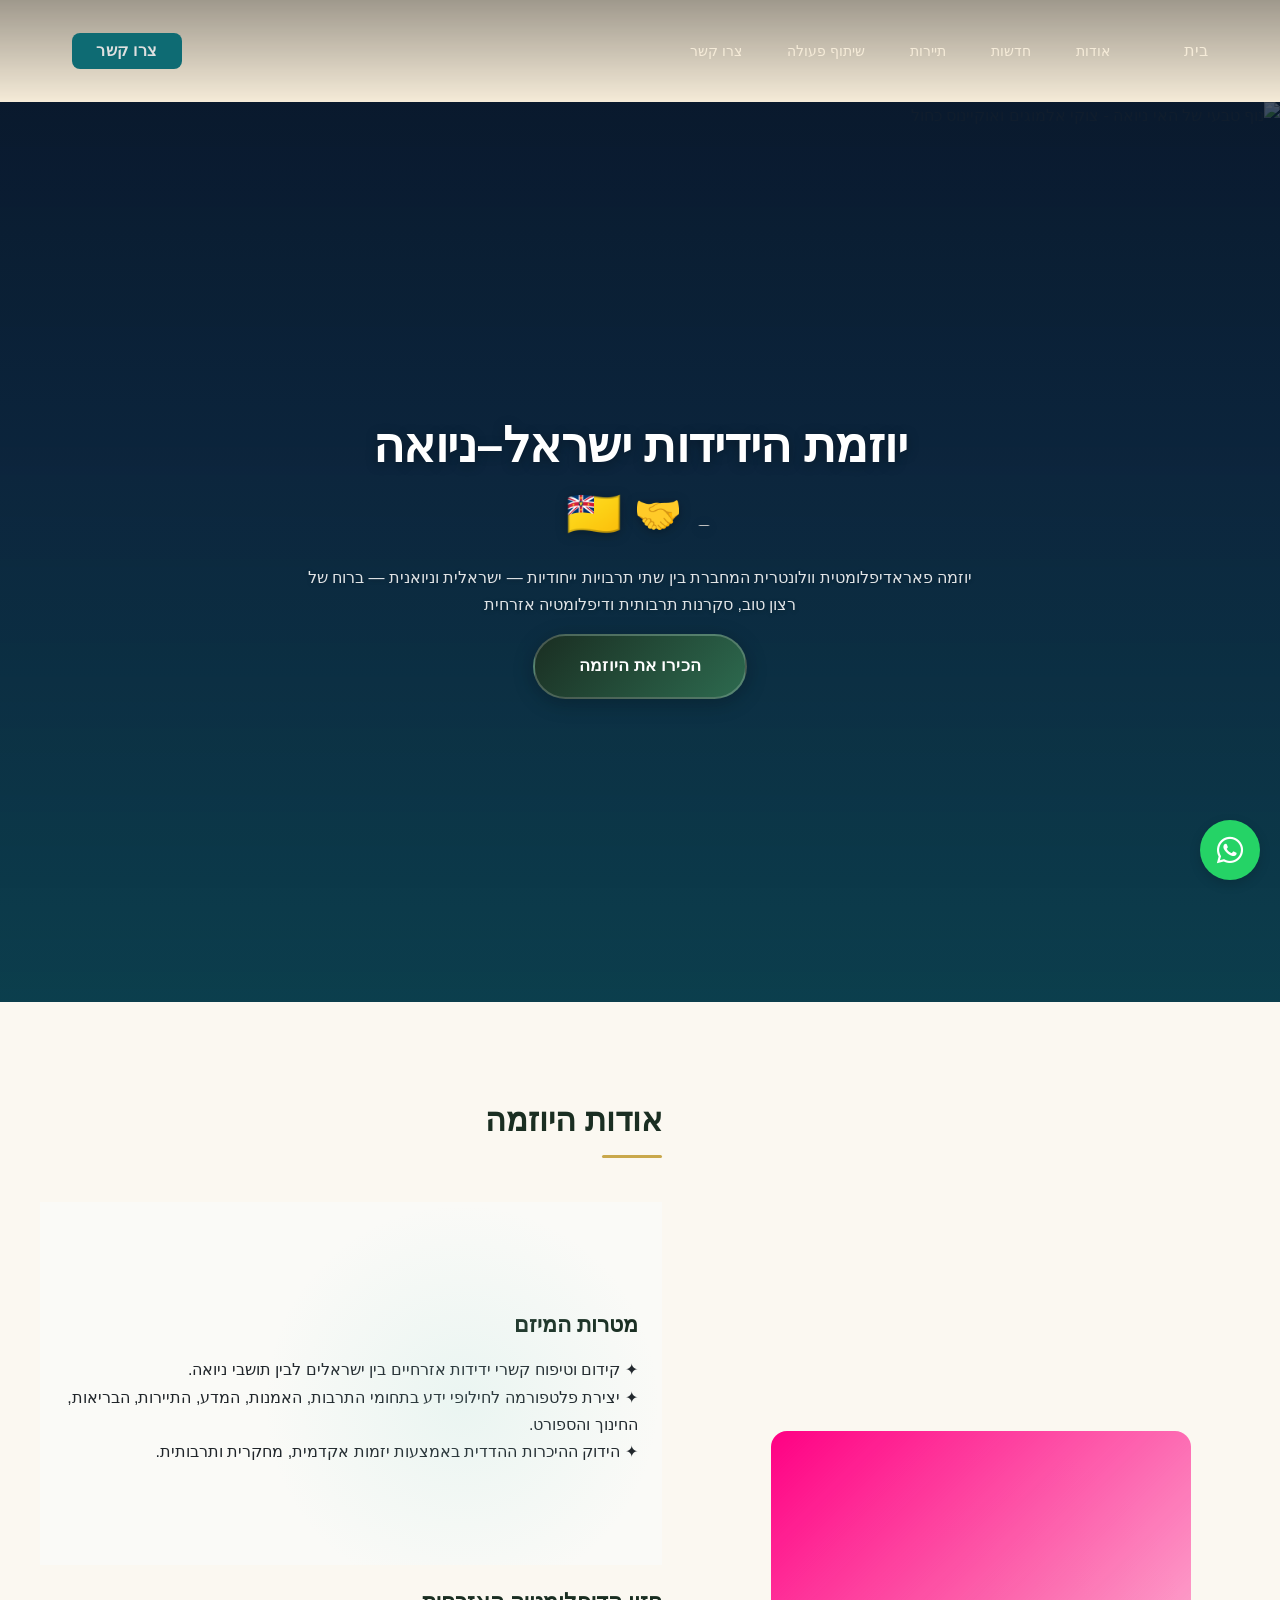
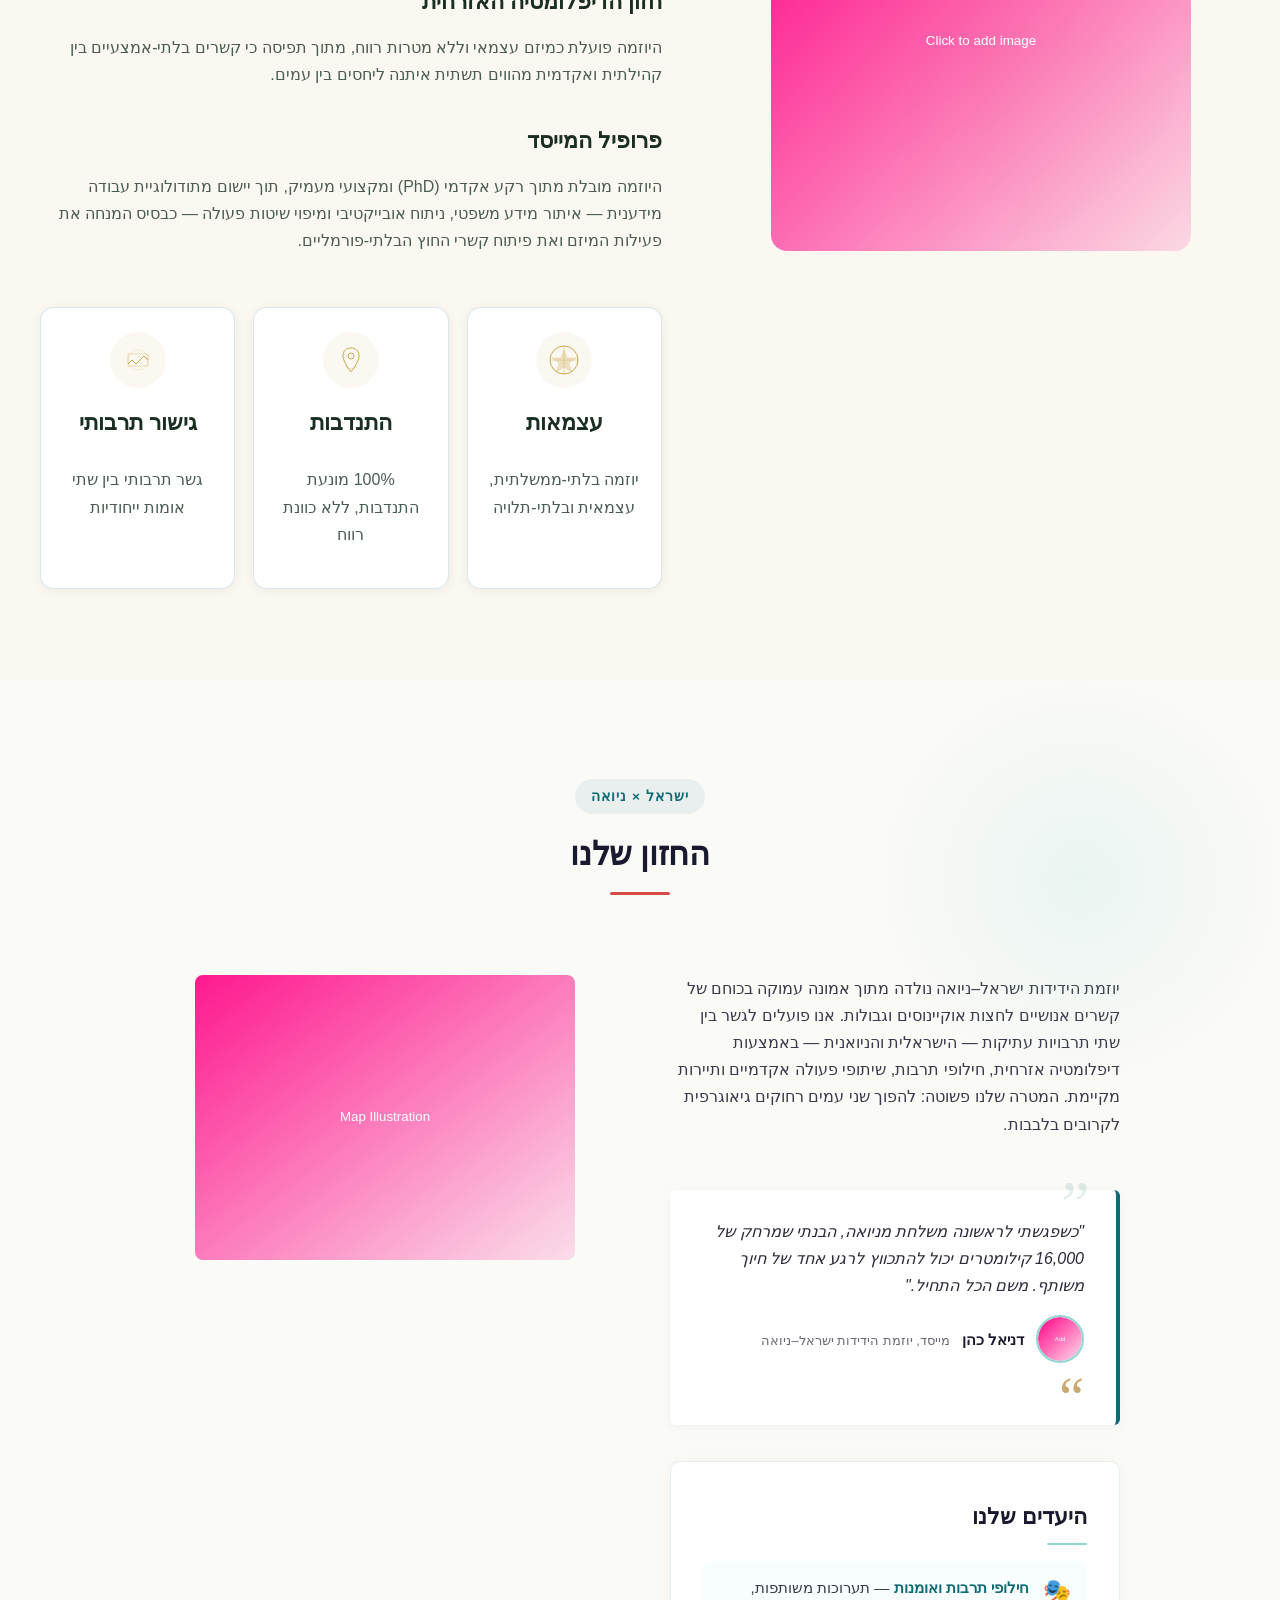
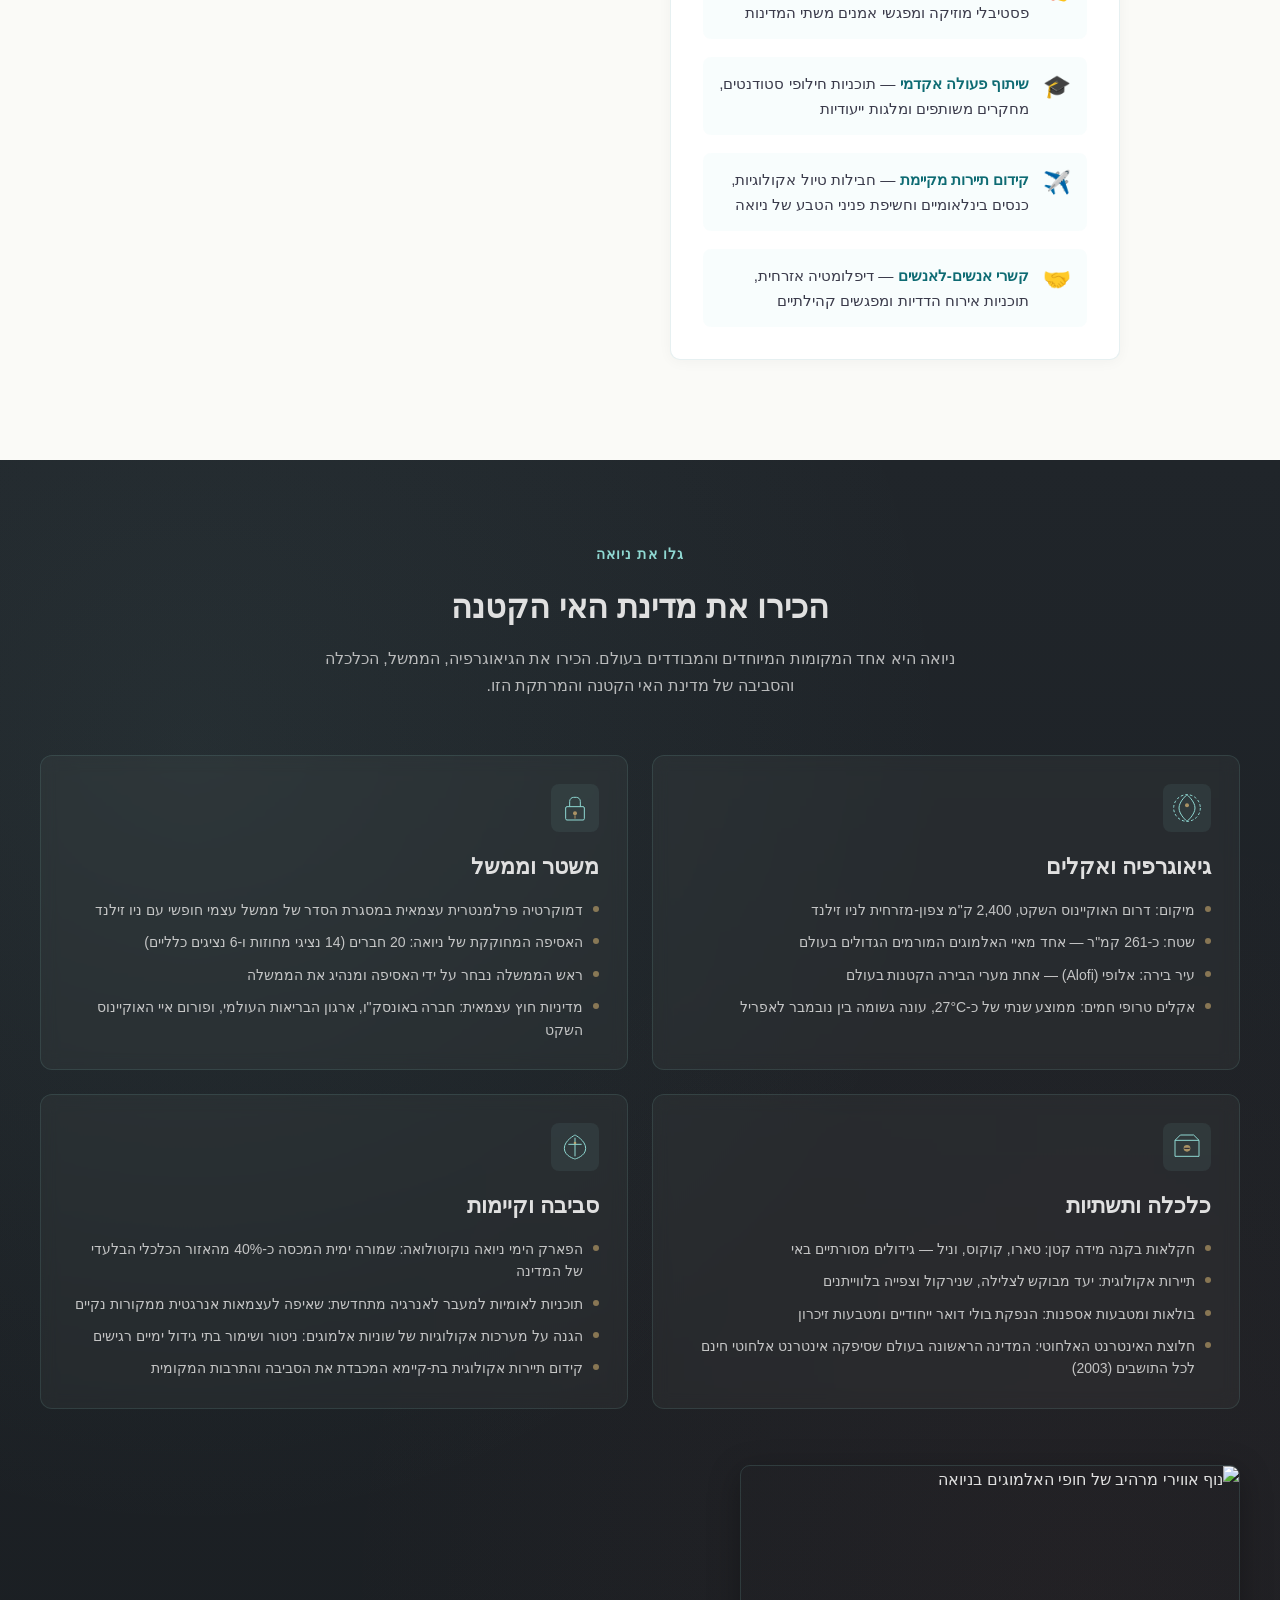
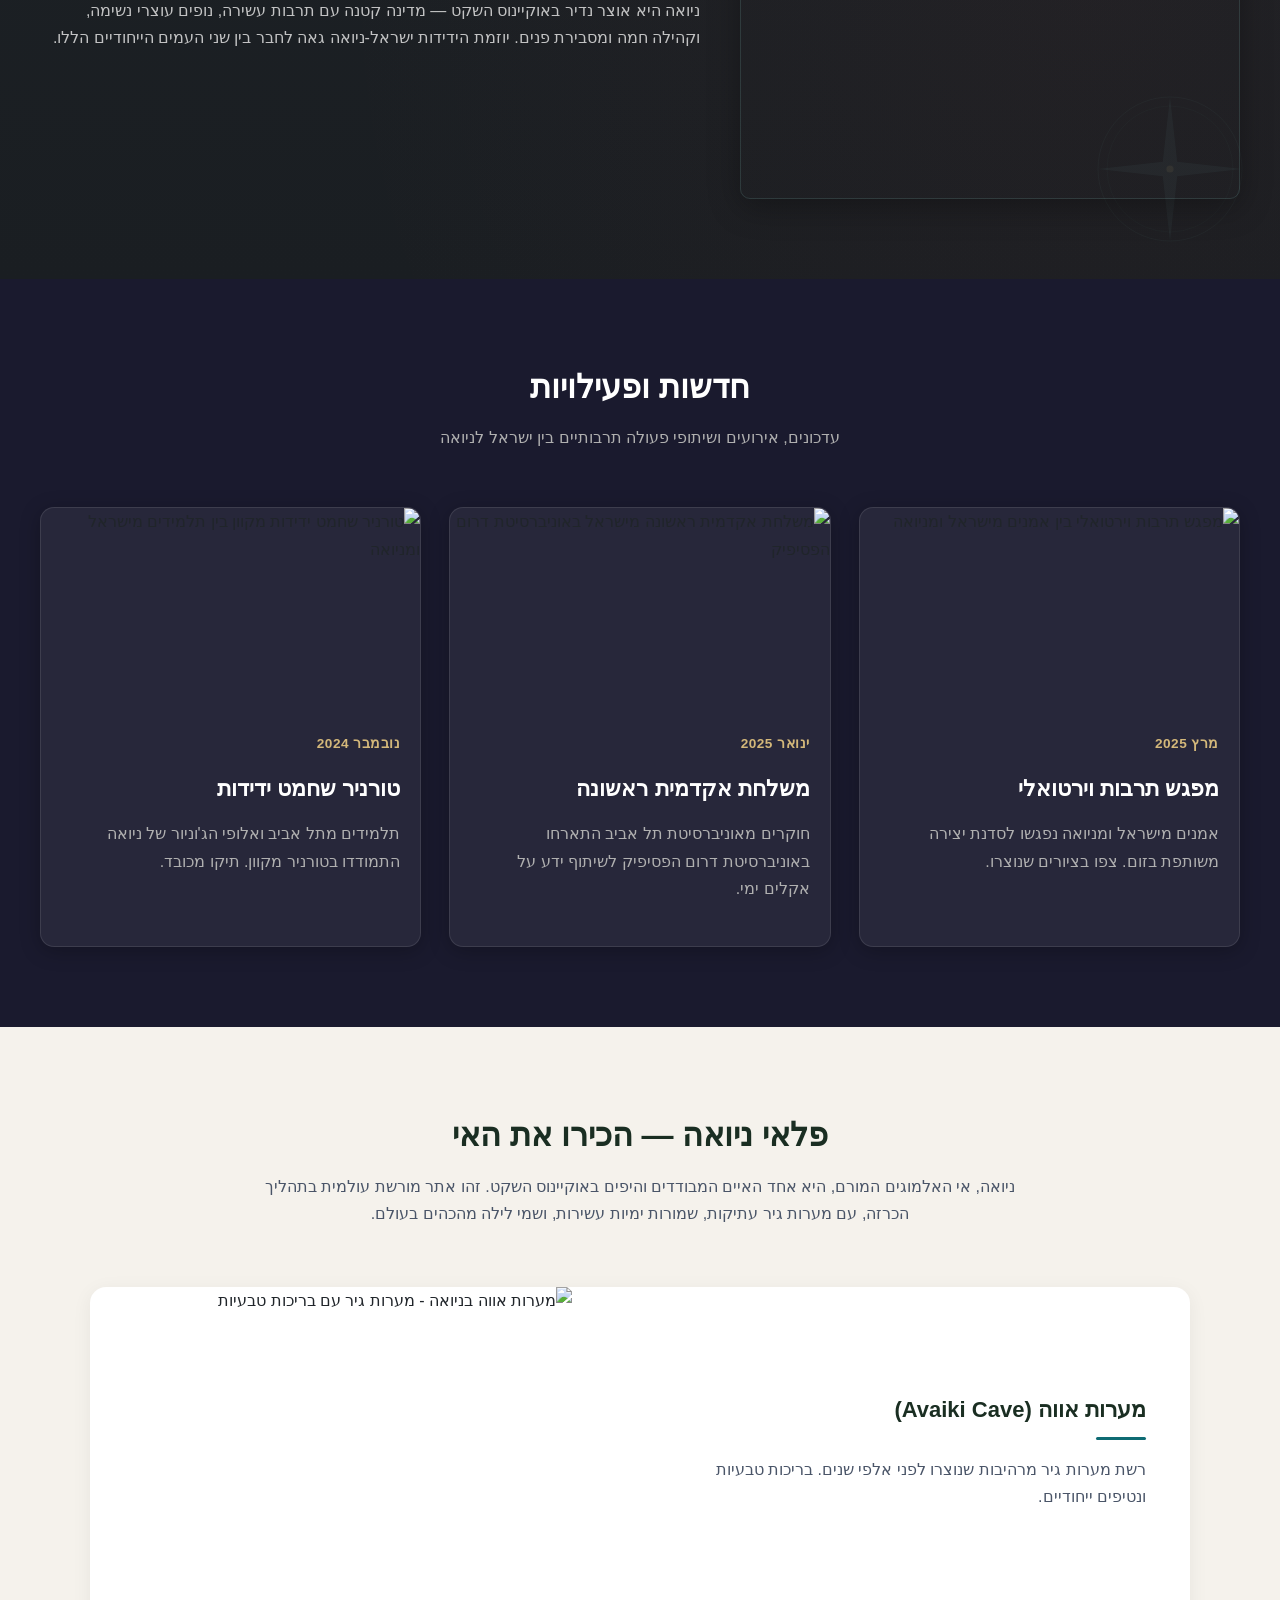
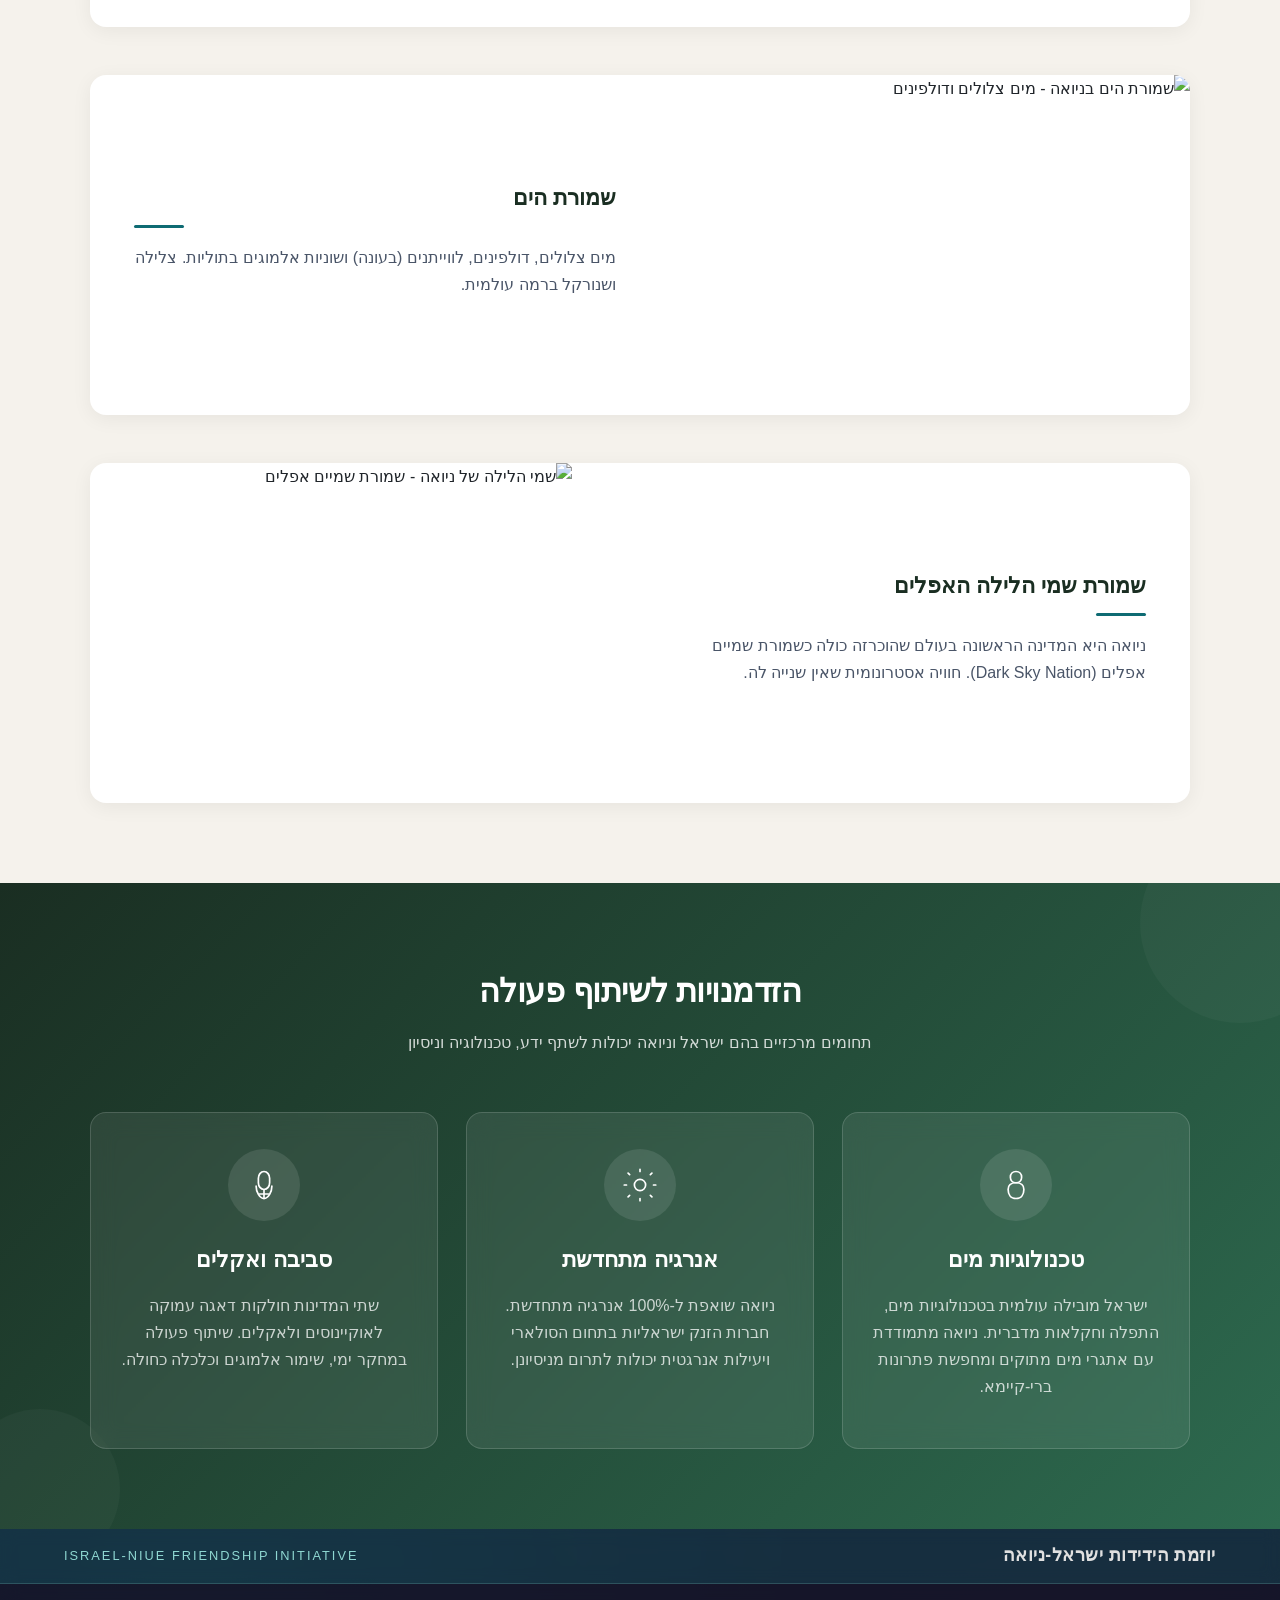
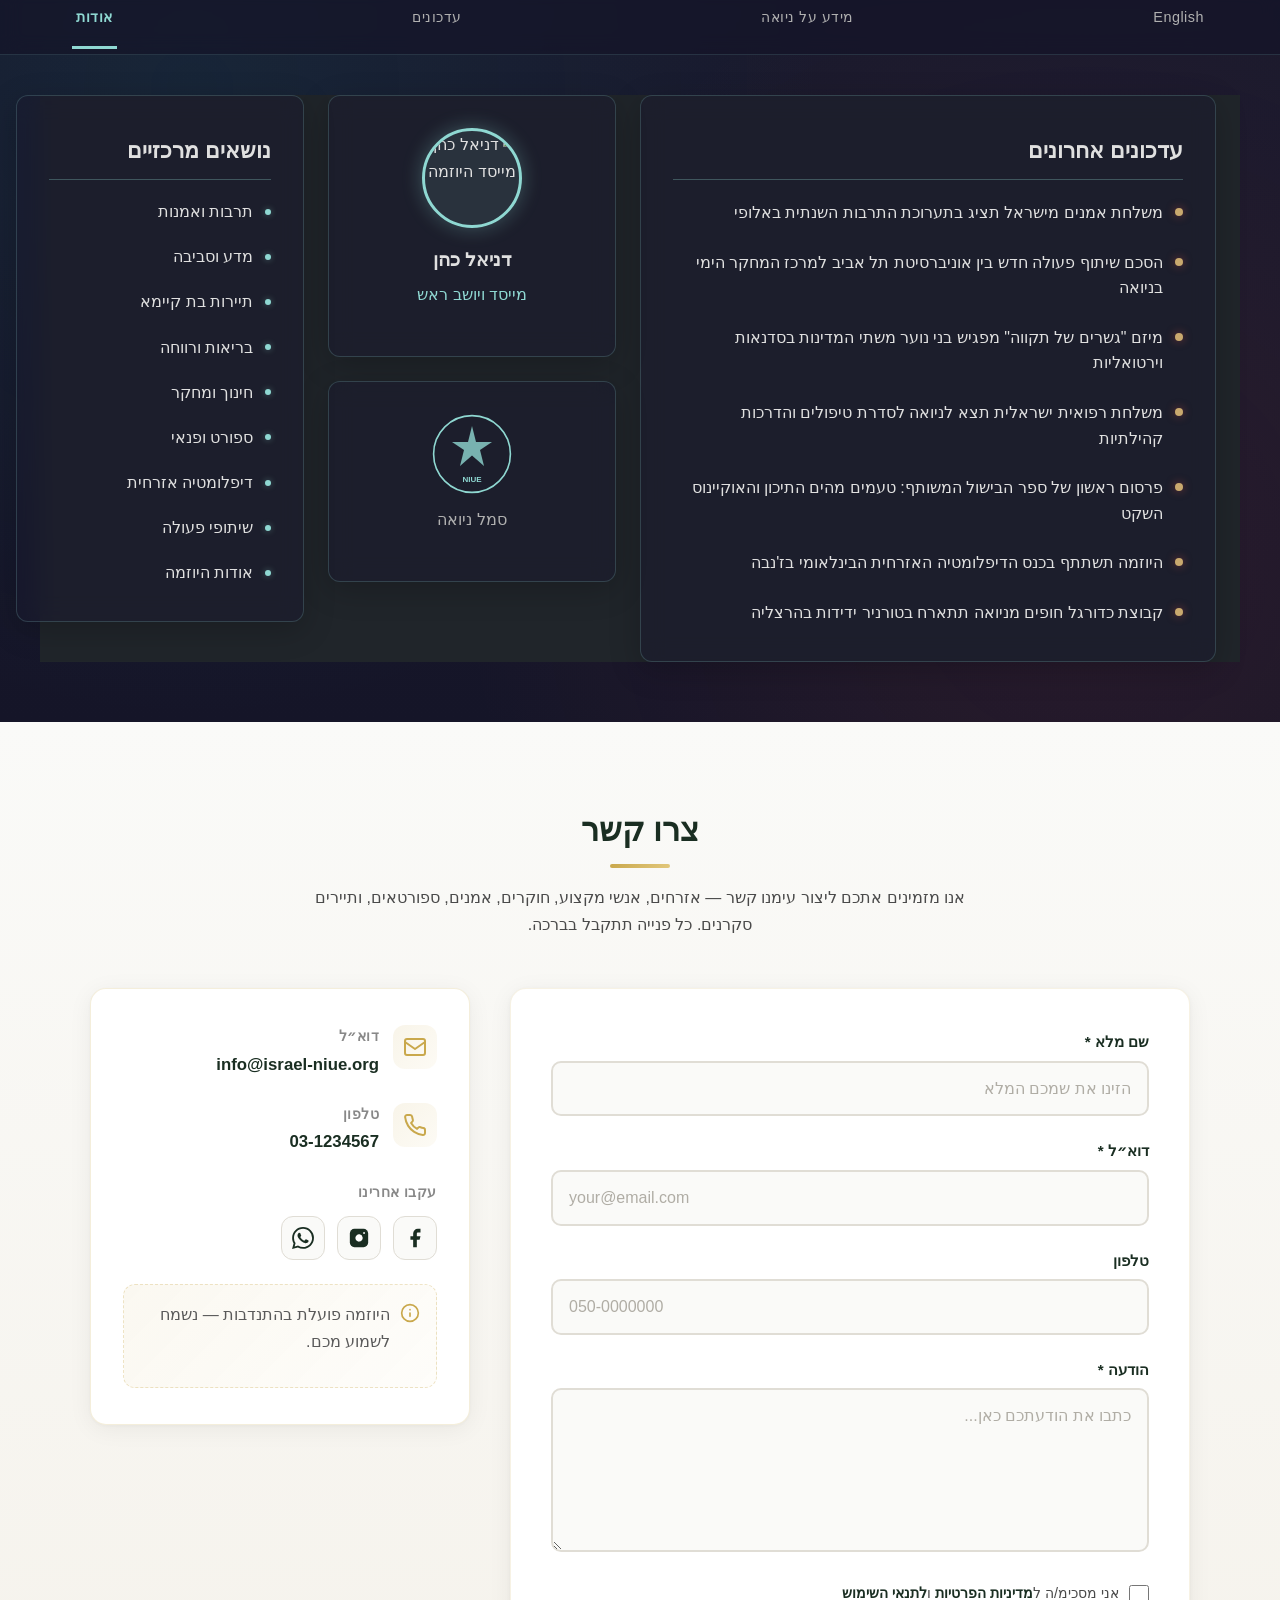
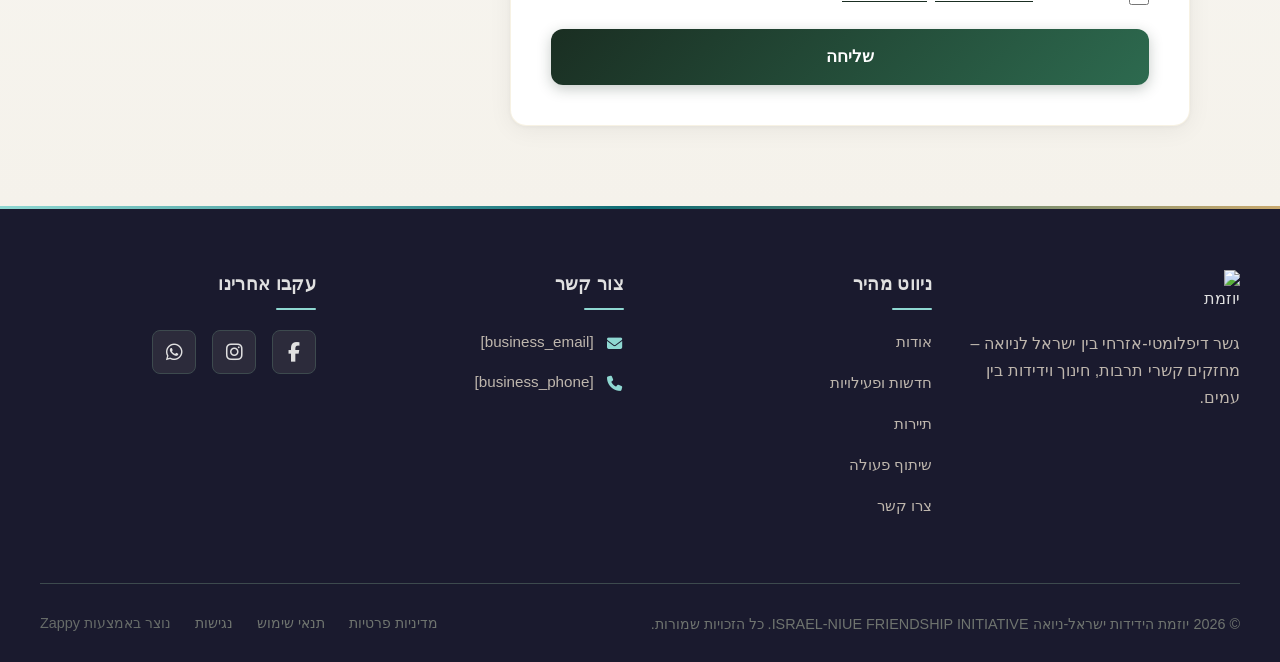
==== commit e31cb907: "Background sync: Progressive GitHub Sync" ====
--- a/public/index.html
+++ b/public/index.html
@@ -1 +1 @@
-<!doctype html><html dir="rtl" lang="he"><head><meta charset="UTF-8"><meta content="width=device-width,initial-scale=1" name="viewport"><meta content="index, follow" name="robots"><title>גלו את ניואה — יוזמת הידידות ישראל-ניואה ISRAEL-NIUE FRIENDSHIP INITIATIVE</title><meta content="הצטרפו למסע דיפלומטיה אזרחית פורץ דרך בין ישראל לניואה. קידום תיירות, תרבות, מחקר ובריאות בשיתוף קהילות. בואו ליצור גשרים חדשים של רצון טוב בינלאומי." name="description"><meta content="יוזמת ידידות ישראל ניואה, ניואה, דיפלומטיה עירונית קשרי חוץ עיריות ישראל, תיירות ניואה מידע לישראלים, קשרי תרבות ישראל מדינות פסיפיק" name="keywords"><link href="/assets/favicon.ico" rel="icon" type="image/x-icon"><link href="/assets/favicon-16x16.png" rel="icon" type="image/png" sizes="16x16"><link href="/assets/favicon-32x32.png" rel="icon" type="image/png" sizes="32x32"><link href="/assets/favicon-48x48.png" rel="icon" type="image/png" sizes="48x48"><link href="/assets/favicon-192x192.png" rel="icon" type="image/png" sizes="192x192"><link href="/assets/favicon-512x512.png" rel="icon" type="image/png" sizes="512x512"><link href="/assets/apple-touch-icon.png" rel="apple-touch-icon"><script>!function(){"use strict";var t="2f32474f-686b-487b-827e-fd6b4339d1c4",e="https://api.zappy5.com/api/analytics/track",a=18e5,n=2592e6,o=!0,i=!0,r=!0;var s=function(){var e="zappy_visitor_"+t,a=null;try{if(a=localStorage.getItem(e)){var o=JSON.parse(a),i=Date.now();if(i-o.created<n)return o.lastSeen=i,localStorage.setItem(e,JSON.stringify(o)),o.id}}catch(t){console.warn("Zappy Analytics: LocalStorage not available")}var r="zv_"+Date.now()+"_"+Math.random().toString(36).substr(2,9);try{localStorage.setItem(e,JSON.stringify({id:r,created:Date.now(),lastSeen:Date.now()}))}catch(t){}return r}(),c=function(){var e="zappy_session_"+t,n=null;try{if(n=sessionStorage.getItem(e)){var o=JSON.parse(n),i=Date.now();if(i-o.timestamp<a)return o.timestamp=i,sessionStorage.setItem(e,JSON.stringify(o)),o.id}}catch(t){console.warn("Zappy Analytics: SessionStorage not available")}var r="zs_"+Date.now()+"_"+Math.random().toString(36).substr(2,9);try{sessionStorage.setItem(e,JSON.stringify({id:r,timestamp:Date.now()}))}catch(t){}return r}();function l(a,n){n=n||{};var o={website_id:t,event_type:a,page_path:window.location.pathname,referrer:document.referrer||"direct",visitor_id:s,session_id:c,metadata:n};if(navigator.sendBeacon){var i=new Blob([JSON.stringify(o)],{type:"application/json"});navigator.sendBeacon(e,i)}else fetch(e,{method:"POST",headers:{"Content-Type":"application/json"},body:JSON.stringify(o),keepalive:!0}).catch(function(t){console.warn("Zappy Analytics: Failed to track event",t)})}o&&l("pageview",{title:document.title,url:window.location.href}),i&&document.addEventListener("click",function(t){var e=t.target;if("BUTTON"===e.tagName||e.closest("button")){var a="BUTTON"===e.tagName?e:e.closest("button");l("click",{element:"button",text:a.textContent.trim().substring(0,100),id:a.id||null,class:a.className||null})}else if("A"===e.tagName||e.closest("a")){var n="A"===e.tagName?e:e.closest("a");l("navigation",{element:"link",text:n.textContent.trim().substring(0,100),href:n.href,external:n.hostname!==window.location.hostname})}},!0),r&&document.addEventListener("submit",function(t){var e=t.target;l("form_submit",{form_id:e.id||null,form_name:e.name||null,form_action:e.action||null,form_method:e.method||"GET"})},!0);var d=Date.now();window.addEventListener("beforeunload",function(){l("page_unload",{time_on_page:Math.floor((Date.now()-d)/1e3),page_path:window.location.pathname})}),window.zappyAnalytics={track:l,getVisitorId:function(){return s},getSessionId:function(){return c}}}()</script><script>!function(){"use strict";if(!window.zappyFireMarketingEvent){var t={begin_checkout:"checkout_started",purchase:"checkout_complete",add_to_cart:"add_to_cart",view_product:"view_product"},e={whatsapp_click:{ga4:"contact",meta:"Contact",gtm:"whatsapp_click",ecom:!1},phone_click:{ga4:"contact",meta:"Contact",gtm:"phone_click",ecom:!1},contact_form_submitted:{ga4:"generate_lead",meta:"Lead",gtm:"contact_form_submitted",ecom:!1},checkout_started:{ga4:"begin_checkout",meta:"InitiateCheckout",gtm:"begin_checkout",ecom:!0},checkout_complete:{ga4:"purchase",meta:"Purchase",gtm:"purchase",ecom:!0},product_inquiry:{ga4:"generate_lead",meta:"Lead",gtm:"product_inquiry",ecom:!1},add_to_cart:{ga4:"add_to_cart",meta:"AddToCart",gtm:"add_to_cart",ecom:!0},view_product:{ga4:"view_item",meta:"ViewContent",gtm:"view_item",ecom:!0}};window.zappyFireMarketingEvent=function(r,o,u){try{u=u||{};var p=t[r]||r,d=e[p];if(!d)return;if((o=o||{}).pagePath||o.page_path||(o.pagePath=a()),"checkout_complete"===p){var l=String(o.orderId||o.order_id||o.transaction_id||"");if(l&&function(t){if(!t)return!1;try{return"1"===sessionStorage.getItem(i(t))}catch(t){return!1}}(l))return;l&&function(t){if(t)try{sessionStorage.setItem(i(t),"1")}catch(t){}}(l)}if(!u.skipFirstParty)try{window.zappyAnalytics&&"function"==typeof window.zappyAnalytics.track&&window.zappyAnalytics.track(p,o)}catch(t){}try{if(window.dataLayer=window.dataLayer||[],d.ecom){var _=c(p,o),m={};_.transaction_id&&(m.transaction_id=_.transaction_id),null!=_.value&&(m.value=_.value),_.currency&&(m.currency=_.currency),_.items&&(m.items=_.items),window.dataLayer.push({event:d.gtm,ecommerce:m}),"checkout_complete"!==p&&"checkout_started"!==p||window.dataLayer.push({event:p,ecommerce:m})}else{var s={event:d.gtm};for(var h in o)Object.prototype.hasOwnProperty.call(o,h)&&(s[h]=o[h]);window.dataLayer.push(s)}}catch(t){}try{"function"==typeof window.gtag&&window.gtag("event",d.ga4,c(p,o))}catch(t){}try{"function"==typeof window.fbq&&window.fbq("track",d.meta,function(t,e){for(var r=n(e=e||{}),a=parseFloat(null!=e.value?e.value:null!=e.total?e.total:0)||0,c=String(e.currency||"USD").toUpperCase(),i=[],o=0,u=0;u<r.length;u++)r[u].item_id&&i.push(r[u].item_id),o+=r[u].quantity||1;if("checkout_complete"===t)return{value:a,currency:c,content_ids:i.length?i:void 0,content_type:"product",num_items:o||void 0,order_id:String(e.order_id||e.orderId||e.transaction_id||e.orderNumber||"")||void 0};if("checkout_started"===t)return{value:a,currency:c,content_ids:i.length?i:void 0,content_type:"product",num_items:o||parseInt(null!=e.itemCount?e.itemCount:0,10)||void 0};if("add_to_cart"===t){var p=String(e.productId||e.product_id||i[0]||"");return{value:a||(r[0]?r[0].price*r[0].quantity:0),currency:c,content_ids:p?[p]:i.length?i:void 0,content_type:"product",content_name:e.productName||e.product_name||r[0]&&r[0].item_name,num_items:parseInt(null!=e.quantity?e.quantity:o||1,10)||1}}if("view_product"===t){var d=String(e.productId||e.product_id||i[0]||"");return{value:a||parseFloat(null!=e.price?e.price:0)||0,currency:c,content_ids:d?[d]:i.length?i:void 0,content_type:"product",content_name:e.productName||e.product_name||r[0]&&r[0].item_name}}return"whatsapp_click"===t||"phone_click"===t?{content_name:"whatsapp_click"===t?"WhatsApp":"Phone",content_category:"contact"}:"contact_form_submitted"===t||"product_inquiry"===t?{content_name:"product_inquiry"===t?"Product inquiry":"Contact form",content_category:e.productName||e.product_name||void 0}:e}(p,o))}catch(t){}}catch(t){}};var r=Object.create(null);document.addEventListener("click",function(t){try{var e=t.target;if(!e)return;var r=u(e,".whatsapp-float, a.whatsapp-float, [data-zappy-whatsapp]"),n=function(t){for(var e=t;e&&e!==document;){if("A"===e.tagName)return e;e=e.parentElement}return null}(e),c=n&&n.href||"";if(r||n&&function(t){if(!t)return!1;var e=String(t).toLowerCase();return-1!==e.indexOf("wa.me/")||-1!==e.indexOf("api.whatsapp.com")||-1!==e.indexOf("whatsapp.com/send")||0===e.indexOf("whatsapp:")}(c)){if(!o("wa:"+c)){var i=r?"float":"link";window.zappyFireMarketingEvent("whatsapp_click",{source:i,href:c||null,pagePath:a()})}return}var p=u(e,".phone-header-btn, .nav-phone-btn, .call-btn, [data-zappy-phone]"),d="";if(n&&n.href&&0===String(n.href).toLowerCase().indexOf("tel:")?d=n.href:p&&p.href&&0===String(p.href).toLowerCase().indexOf("tel:")&&(d=p.href),p||d){var l="";return d&&(l=String(d).replace(/^tel:/i,"").trim()),void(o("tel:"+(l||p&&p.id||"btn"))||window.zappyFireMarketingEvent("phone_click",{source:p?"button":"link",phone:l||null,href:d||null,pagePath:a()}))}}catch(t){}},!0)}function a(){try{if(window.ZAPPY_CONFIG&&window.ZAPPY_CONFIG.currentPagePath)return window.ZAPPY_CONFIG.currentPagePath}catch(t){}try{return window.location.pathname||"/"}catch(t){return"/"}}function n(t){var e=(t=t||{}).items||t.cartItems||t.cart_items||t.lineItems||[];Array.isArray(e)||(e=[]);for(var r=[],a=0;a<e.length;a++){var n=e[a];if(n&&"object"==typeof n){var c=String(n.item_id||n.productId||n.product_id||n.id||"").trim(),i=String(n.item_name||n.productName||n.product_name||n.name||"").trim(),o=parseFloat(null!=n.price?n.price:null!=n.unitPrice?n.unitPrice:0)||0,u=Math.max(1,parseInt(null!=n.quantity?n.quantity:null!=n.qty?n.qty:1,10)||1);(c||i)&&r.push({item_id:c||i,item_name:i||c,price:o,quantity:u})}}return r}function c(t,e){var r=n(e=e||{}),c=parseFloat(null!=e.value?e.value:null!=e.total?e.total:0)||0,i=String(e.currency||"USD").toUpperCase();if("checkout_complete"===t)return{transaction_id:String(e.transaction_id||e.orderId||e.order_id||e.orderNumber||"")||void 0,value:c,currency:i,items:r};if("checkout_started"===t)return{value:c,currency:i,items:r};if("add_to_cart"===t){var o=r.length?r:[{item_id:String(e.productId||e.product_id||""),item_name:String(e.productName||e.product_name||""),price:parseFloat(null!=e.value?e.value:null!=e.price?e.price:0)||0,quantity:parseInt(null!=e.quantity?e.quantity:1,10)||1}].filter(function(t){return t.item_id||t.item_name});return{value:c||(o[0]?o[0].price*o[0].quantity:0),currency:i,items:o}}if("view_product"===t){var u=r.length?r:[{item_id:String(e.productId||e.product_id||""),item_name:String(e.productName||e.product_name||""),price:parseFloat(null!=e.price?e.price:null!=e.value?e.value:0)||0,quantity:1}].filter(function(t){return t.item_id||t.item_name});return{currency:i,value:c||(u[0]?u[0].price:0),items:u}}return"whatsapp_click"===t||"phone_click"===t?{method:"whatsapp_click"===t?"whatsapp":"phone",page_path:e.pagePath||a()}:"contact_form_submitted"===t||"product_inquiry"===t?{page_path:e.pagePath||a()}:e}function i(t){return"zappy_purchase_fired_"+String(t||"")}function o(t){var e=Date.now();return!!(r[t]&&e-r[t]<800)||(r[t]=e,!1)}function u(t,e){return t&&t.closest?t.closest(e):null}}()</script><meta content="גלו את ניואה — יוזמת הידידות ישראל-ניואה ISRAEL-NIUE FRIENDSHIP INITIATIVE" property="og:title"><meta content="הצטרפו למסע דיפלומטיה אזרחית פורץ דרך בין ישראל לניואה. קידום תיירות, תרבות, מחקר ובריאות בשיתוף קהילות. בואו ליצור גשרים חדשים של רצון טוב בינלאומי." property="og:description"><meta content="summary_large_image" name="twitter:card"><meta content="גלו את ניואה — יוזמת הידידות ישראל-ניואה ISRAEL-NIUE FRIENDSHIP INITIATIVE" name="twitter:title"><meta content="הצטרפו למסע דיפלומטיה אזרחית פורץ דרך בין ישראל לניואה. קידום תיירות, תרבות, מחקר ובריאות בשיתוף קהילות. בואו ליצור גשרים חדשים של רצון טוב בינלאומי." name="twitter:description"><meta content="website" property="og:type"><meta content="he_IL" property="og:locale"><style>.skip-link{position:absolute;top:0;left:0;transform:translateY(-200%);padding:12px 18px;background:var(--bg-dark,#1a1a1a);color:var(--text-light,#fff);font-weight:600;border-radius:0 0 8px 0;z-index:10000}.skip-link:focus{transform:none;outline:2px solid var(--ring,#fff);outline-offset:2px}:focus-visible{outline:2px solid var(--ring,currentColor);outline-offset:3px}</style><link href="/assets/favicon.ico" rel="icon" type="image/x-icon"><link href="/assets/favicon-16x16.png" rel="icon" type="image/png" sizes="16x16"><link href="/assets/favicon-32x32.png" rel="icon" type="image/png" sizes="32x32"><link href="/assets/favicon-48x48.png" rel="icon" type="image/png" sizes="48x48"><link href="/assets/favicon-192x192.png" rel="icon" type="image/png" sizes="192x192"><link href="/assets/favicon-512x512.png" rel="icon" type="image/png" sizes="512x512"><link href="/assets/apple-touch-icon.png" rel="apple-touch-icon"><link href="https://cdn.jsdelivr.net/npm/vanilla-cookieconsent@3/dist/cookieconsent.css" rel="stylesheet"><style data-zappy-section-v2-css="true">.home-facts-section{position:relative;background-color:var(--bg-dark);background-image:radial-gradient(ellipse at 15% 20%,rgba(143,216,210,.06) 0,transparent 50%),radial-gradient(ellipse at 85% 80%,rgba(217,76,69,.04) 0,transparent 50%),linear-gradient(180deg,#20252a 0,#1a1e22 100%);color:var(--text-light);padding:80px 16px;overflow:hidden;direction:rtl}.home-facts-section__container{max-width:1200px;margin:0 auto;position:relative;z-index:2}.home-facts-section__header{text-align:center;margin-bottom:56px}.home-facts-section__overline{display:inline-block;font-family:Heebo,'Noto Sans Hebrew',sans-serif;font-size:.875rem;font-weight:600;letter-spacing:.08em;color:var(--secondary);text-transform:uppercase;margin-bottom:12px}.home-facts-section__title{font-family:'Noto Serif Hebrew','Cormorant Garamond','Source Serif 4',serif;font-size:2rem;font-weight:700;line-height:1.3;color:var(--text-light);margin:0 0 16px 0;max-width:none!important}.home-facts-section__subtitle{font-family:Heebo,'Noto Sans Hebrew',sans-serif;font-size:1rem;font-weight:400;line-height:1.7;color:var(--text-light);opacity:.8;max-width:680px;margin:0 auto;text-align:center}.home-facts-section__grid{display:grid;grid-template-columns:repeat(2,1fr);gap:24px;margin-bottom:56px;direction:rtl}.home-facts-section__card{background:rgba(245,235,216,.04);border:1px solid rgba(143,216,210,.12);border-radius:12px;padding:28px;backdrop-filter:blur(8px);transition:border-color .3s ease,background .3s ease;min-width:0}.home-facts-section__card:hover{background:rgba(245,235,216,.07);border-color:rgba(143,216,210,.25)}.home-facts-section__card-icon-wrapper{width:48px;height:48px;margin-bottom:20px;display:flex;align-items:center;justify-content:center;background:rgba(143,216,210,.08);border-radius:8px}.home-facts-section__card-icon{width:32px;height:32px;color:var(--secondary)}.home-facts-section__card-title{font-family:'Noto Serif Hebrew','Cormorant Garamond','Source Serif 4',serif;font-size:1.375rem;font-weight:600;line-height:1.4;color:var(--text-light);margin:0 0 16px 0;text-align:start}.home-facts-section__card-list{list-style:none;padding:0;margin:0;display:flex;flex-direction:column;gap:10px}.home-facts-section__card-item{font-family:Heebo,'Noto Sans Hebrew',sans-serif;font-size:.875rem;font-weight:400;line-height:1.6;color:var(--text-light);opacity:.85;display:flex;flex-direction:row;align-items:flex-start;gap:10px;text-align:start}.home-facts-section__card-bullet{display:inline-block;width:6px;height:6px;min-width:6px;background:var(--accent);border-radius:50%;margin-top:7px;opacity:.7}.home-facts-section__closing{display:flex;flex-direction:row;align-items:center;gap:40px;direction:rtl}.home-facts-section__image-wrapper{flex-shrink:0;width:45%;max-width:500px;border-radius:10px;overflow:hidden;box-shadow:0 8px 32px rgba(0,0,0,.3);border:1px solid rgba(143,216,210,.15)}.home-facts-section__image{width:100%;height:auto;display:block;object-fit:cover;aspect-ratio:3/2}.home-facts-section__closing-text{font-family:Heebo,'Noto Sans Hebrew',sans-serif;font-size:1rem;font-weight:400;line-height:1.8;color:var(--text-light);opacity:.85;flex:1;text-align:start;margin:0}.home-facts-section__compass{position:absolute;bottom:20px;inset-inline-start:20px;width:180px;height:180px;z-index:0;pointer-events:none;opacity:.6}.home-facts-section__compass svg{width:100%;height:100%}@media (max-width:768px){.home-facts-section{padding:60px 16px}.home-facts-section__header{margin-bottom:36px}.home-facts-section__title{font-size:1.75rem}.home-facts-section__grid{grid-template-columns:1fr!important;gap:16px}.home-facts-section__card{padding:20px}.home-facts-section__closing{flex-direction:column;gap:24px}.home-facts-section__image-wrapper{width:100%;max-width:100%}.home-facts-section__compass{width:120px;height:120px;bottom:10px;inset-inline-start:10px;opacity:.4}}</style><style id="zappy-critical-above-fold-css">html{box-sizing:border-box;-webkit-text-size-adjust:100%}*,::after,::before{box-sizing:inherit}body{margin:0;min-width:320px;overflow-x:clip}img,svg,video{max-width:100%;height:auto}main{display:block}.container{width:min(100% - 32px,1200px);margin-inline:auto}.navbar,header .navbar,header[role=banner],nav.navbar{position:relative;z-index:1000;width:100%}.nav-container,.navbar .container{display:flex;align-items:center;justify-content:space-between;min-height:64px}.logo,.logo-link img{display:block;width:35px;height:35px;object-fit:contain}#navMenu,.nav-menu{list-style:none;margin:0;padding:0}#navMenu a,.nav-menu a,.navbar .nav-links a,.navbar a{color:inherit;text-decoration:none}#navMenu .sub-menu,.nav-menu .sub-menu,.navbar .sub-menu{display:none}.fa,.fa-brands,.fa-regular,.fa-solid,.fab,.far,.fas{display:inline-block;min-width:1em;text-align:center}html:not(#zappy-noop) .navbar:has(.nav-ecommerce-icons)>.phone-header-btn,html:not(#zappy-noop)[data-zappy-site-type=ecommerce] .phone-header-btn{display:none!important;visibility:hidden!important;width:0!important;height:0!important;pointer-events:none!important}.zappy-preview-empty-store-cta{display:none!important;visibility:hidden!important;height:0!important;max-height:0!important;overflow:hidden!important;margin:0!important;padding:0!important;border:0!important;box-shadow:none!important}.zappy-catalog-menu{background:var(--surface-color,var(--surface,linear-gradient(135deg,#f8f9fa 0,#fff 100%)));border-bottom:1px solid var(--border-color,#e5e7eb);padding:0;position:sticky;top:0;z-index:90}.zappy-catalog-menu.rtl,.zappy-catalog-menu[dir=rtl]{direction:rtl}.zappy-catalog-menu.ltr,.zappy-catalog-menu[dir=ltr]{direction:ltr}.catalog-menu-container{max-width:1440px;margin:0 auto;display:flex;align-items:center;gap:8px;padding:10px 24px;overflow:visible}.catalog-menu-categories,.catalog-menu-list{display:flex;align-items:center;gap:4px;flex-wrap:wrap;margin:0;padding:0;list-style:none}.catalog-menu-item{display:inline-flex;align-items:center;padding:8px 16px;font-size:14px;font-weight:500;color:var(--text-color,var(--text,#374151));text-decoration:none;border-radius:20px;white-space:nowrap}.catalog-menu-all{background:var(--primary-color,var(--primary,#111));color:var(--text-light,#fff)!important}.catalog-menu-parent{position:relative;display:inline-flex;align-items:center}.catalog-menu-trigger{display:inline-flex;align-items:center;gap:6px}.catalog-menu-chevron{flex-shrink:0}.catalog-menu-parent>.sub-menu{display:none!important;visibility:hidden!important;opacity:0!important;pointer-events:none!important}.hero-section,.index-hero-section,section[class*=hero]{position:relative;overflow:hidden}.hero-section,.index-hero-section{min-height:560px}section[data-hero-type*=fullscreen]{min-height:100vh}.hero-bg-image,.hero-bg-wrapper,section[class*=hero] [class*=hero-bg]{position:absolute;inset:0;width:100%;height:100%}.hero-bg-image img,.hero-bg-wrapper img,section[class*=hero] [data-hero-bg],section[class*=hero] img[data-hero-background=true]{width:100%!important;height:100%!important;object-fit:cover!important;display:block}.hero-content,section[class*=hero] .container{position:relative;z-index:2}@media(max-width:768px){:root{--header-height:72px;--total-header-height:72px;--zappy-mobile-menu-top:72px}html[data-zappy-site-type=ecommerce] body{padding-top:var(--total-header-height,72px)}html[data-zappy-site-type=ecommerce] body>.navbar:not(.zappy-catalog-menu),html[data-zappy-site-type=ecommerce] body>nav.navbar{position:fixed!important;top:0;left:0;right:0;z-index:100000;width:100%;margin-bottom:0}.zappy-catalog-menu{position:fixed;top:var(--header-height,72px);left:0;right:0;z-index:99999}.nav-container,.navbar .container{min-height:60px}#navMenu,.nav-menu{max-width:100vw;overflow-x:hidden}.hero-section,.index-hero-section,section[class*=hero],section[data-hero-type*=fullscreen]{min-height:100svh}.hero-bg-image,.hero-bg-wrapper,.hero-scrim{min-height:100svh}}:root{--zappy-header-stack-height:calc(var(--zappy-announcement-height, 40px) + var(--header-height, 72px))}body:has(.zappy-announcement-bar) .navbar:not(.zappy-catalog-menu):not(.mobile-search-panel),body:has(.zappy-announcement-bar) header.navbar,body:has(.zappy-announcement-bar) nav.navbar:not(.zappy-catalog-menu){top:var(--zappy-announcement-height,40px)!important}body:has(.zappy-announcement-bar) .index-hero-section,body:has(.zappy-announcement-bar) main>section[class*=hero]:first-of-type,body:has(.zappy-announcement-bar) section[data-hero-type^=fullscreen]{margin-top:calc(-1 * var(--zappy-header-stack-height))!important;padding-top:calc(var(--zappy-header-stack-height))!important}[data-zappy-content-align]{display:flex!important;flex-direction:column!important}[data-zappy-content-align^=top-]{justify-content:flex-start!important}[data-zappy-content-align^=center-],[data-zappy-content-align^=lower-],[data-zappy-content-align^=upper-]{justify-content:center!important}[data-zappy-content-align^=bottom-]{justify-content:flex-end!important}[data-zappy-content-align$="-left"],[data-zappy-content-align$="-mid-left"]{align-items:flex-start!important;text-align:start!important}[data-zappy-content-align$="-center"]{align-items:center!important;text-align:center!important}[data-zappy-content-align$="-mid-right"],[data-zappy-content-align$="-right"]{align-items:flex-end!important;text-align:end!important}[data-zappy-content-align] [data-zappy-align-target]{margin-left:auto;margin-right:auto}[data-zappy-content-align$="-center"] [data-zappy-align-target],[data-zappy-content-align$="-center"] [data-zappy-align-target]>*{text-align:center!important}</style><link href="/styles.css" rel="stylesheet"><script>window.ZAPPY_WEBSITE_ID="2f32474f-686b-487b-827e-fd6b4339d1c4",window.ZAPPY_API_BASE="https://api.zappy5.com"</script><link href="/assets/image-1784734520804-vcjjrt.webp?v=1784734523400" rel="preload" as="image" fetchpriority="high"><style id="zappy-dropdown-submenu-styles">#navMenu li:has(.sub-menu),.nav-menu li:has(.sub-menu),.navbar li:has(.sub-menu),nav li:has(.sub-menu){position:relative}#navMenu .sub-menu,.nav-menu .sub-menu,.navbar .sub-menu,nav .sub-menu{display:block!important;position:absolute!important;top:100%;left:0;min-width:220px;border-radius:8px;box-shadow:0 8px 25px rgba(0,0,0,.15);padding:8px 0;opacity:0;visibility:hidden;transform:translateY(10px);transition:all .3s ease;z-index:1000;list-style:none;pointer-events:none}#navMenu li:hover>.sub-menu,.nav-menu li:hover>.sub-menu,.navbar li:hover>.sub-menu,nav li:hover>.sub-menu{opacity:1!important;visibility:visible!important;transform:translateY(0)!important;pointer-events:auto!important}.sub-menu li{list-style:none;margin:0;padding:0}.sub-menu a{display:block!important;padding:10px 16px!important;color:var(--text-dark,#333)!important;font-weight:500;text-decoration:none;white-space:nowrap;transition:background-color .2s}.sub-menu .zappy-nav-child>a{padding-left:28px!important;font-size:.9em!important;opacity:.85!important}[dir=rtl] .sub-menu .zappy-nav-child>a,html[lang=ar] .sub-menu .zappy-nav-child>a,html[lang=he] .sub-menu .zappy-nav-child>a{padding-left:10px!important;padding-right:28px!important}.sub-menu .zappy-nav-parent>a{font-weight:600!important}.sub-menu a:hover{background-color:#f5f5f5}[dir=rtl] .nav-menu .sub-menu,[dir=rtl] .navbar .sub-menu,[dir=rtl] nav .sub-menu,html[lang=ar] .nav-menu .sub-menu,html[lang=ar] .navbar .sub-menu,html[lang=ar] nav .sub-menu,html[lang=he] .nav-menu .sub-menu,html[lang=he] .navbar .sub-menu,html[lang=he] nav .sub-menu{left:auto!important;right:0!important}.sub-menu:empty,.sub-menu:not(:has(li)):not(:has(> a)),.sub-menu:not(:has(li:not(.zappy-hidden-menu-item))):not(:has(> a)){display:none!important;opacity:0!important;visibility:hidden!important;pointer-events:none!important}li:has(.menu-group-title):hover>.sub-menu{opacity:1!important;visibility:visible!important;transform:translateY(0)!important;pointer-events:auto!important}#navMenu>li>.menu-group-title,.nav-menu>li>.menu-group-title{display:inline-block;padding:.5rem 1rem;cursor:default;user-select:none}@media (max-width:768px){#navMenu .sub-menu,.nav-menu .sub-menu,.navbar .sub-menu,nav .sub-menu{position:static!important;transform:none!important;box-shadow:none!important;background:0 0!important;max-height:0;overflow:hidden;opacity:0;visibility:hidden;transition:max-height .3s ease,opacity .3s ease;padding:0!important;border-radius:0!important}#navMenu .sub-menu.mobile-expanded,.nav-menu .sub-menu.mobile-expanded,.navbar .sub-menu.mobile-expanded{max-height:none!important;overflow-y:visible!important;opacity:1!important;visibility:visible!important;padding:8px 0 8px 16px!important}[dir=rtl] .sub-menu.mobile-expanded,html[lang=he] .sub-menu.mobile-expanded{padding:8px 16px 8px 0!important}#navMenu li:hover>.sub-menu,.nav-menu li:hover>.sub-menu,.navbar li:hover>.sub-menu,nav li:hover>.sub-menu{opacity:0;visibility:hidden;pointer-events:none}#navMenu li>.sub-menu.mobile-expanded,.nav-menu li>.sub-menu.mobile-expanded,.navbar li>.sub-menu.mobile-expanded,nav li>.sub-menu.mobile-expanded{opacity:1!important;visibility:visible!important;pointer-events:auto!important}#navMenu li:has(.sub-menu),.nav-menu li:has(.sub-menu),.navbar li:has(.sub-menu),nav li:has(.sub-menu){display:flex!important;flex-wrap:wrap!important;align-items:center!important;position:relative!important;min-height:44px!important}#navMenu li:has(.sub-menu)>a,.nav-menu li:has(.sub-menu)>a,.navbar li:has(.sub-menu)>a,nav li:has(.sub-menu)>a{flex:1!important;min-width:0!important}#navMenu li:has(.sub-menu)>.menu-group-title,.nav-menu li:has(.sub-menu)>.menu-group-title,.navbar li:has(.sub-menu)>.menu-group-title,nav li:has(.sub-menu)>.menu-group-title{flex:1!important;min-width:0!important;display:flex!important;align-items:center!important;padding:12px 16px!important;min-height:44px!important;line-height:1.4!important;font-weight:600!important;box-sizing:border-box!important}#navMenu li:has(.sub-menu)>.sub-menu,.nav-menu li:has(.sub-menu)>.sub-menu,.navbar li:has(.sub-menu)>.sub-menu,nav li:has(.sub-menu)>.sub-menu{flex-basis:100%!important;width:100%!important}#navMenu li:has(.sub-menu)>a [class*=arrow],#navMenu li:has(.sub-menu)>a [class*=chevron],.nav-menu li:has(.sub-menu)>a .fa-angle-down,.nav-menu li:has(.sub-menu)>a .fa-chevron-down,.nav-menu li:has(.sub-menu)>a [class*=arrow],.nav-menu li:has(.sub-menu)>a [class*=chevron],nav li:has(.sub-menu)>a [class*=arrow],nav li:has(.sub-menu)>a [class*=chevron]{display:none!important;visibility:hidden!important}.mobile-submenu-toggle{display:flex!important;align-items:center!important;justify-content:center!important;width:44px!important;height:auto!important;background:0 0!important;border:none!important;cursor:pointer!important;color:var(--text-light)!important;position:static!important;flex-shrink:0!important;align-self:stretch!important;z-index:2!important;padding:0!important;margin:0!important}.mobile-submenu-toggle::after{content:''!important;width:0!important;height:0!important;border-left:6px solid transparent!important;border-right:6px solid transparent!important;border-top:7px solid currentColor!important;transition:transform .3s ease!important}.mobile-submenu-toggle.expanded::after{transform:rotate(180deg)!important}.sub-menu a{padding:10px 0!important;display:block!important;color:var(--text-light)!important;white-space:normal!important}.sub-menu .zappy-nav-child>a{padding-left:28px!important;font-size:.9em!important;opacity:.85!important}[dir=rtl] .sub-menu .zappy-nav-child>a,html[lang=ar] .sub-menu .zappy-nav-child>a,html[lang=he] .sub-menu .zappy-nav-child>a{padding-left:0!important;padding-right:28px!important}.sub-menu .zappy-nav-parent>a{font-weight:600!important}#navMenu.active,.nav-menu.active{max-width:100vw!important;overflow-x:hidden!important;box-sizing:border-box!important}.navbar .sub-menu li a,.zappy-products-dropdown .sub-menu a,nav.navbar .sub-menu li a{color:var(--text-light)!important}}@media (min-width:769px){.mobile-submenu-toggle{display:none!important}}</style><style id="zappy-widget-visibility">html[dir=rtl] .whatsapp-float{right:20px!important;left:auto!important}html:not([dir]) .whatsapp-float,html[dir=ltr] .whatsapp-float{left:20px!important;right:auto!important}html[dir=rtl] #mic-access-tool-general-button,html[dir=rtl] #mic-init-access-tool #mic-access-tool-general-button,html[dir=rtl] #mic-init-access-tool .mic-access-tool-general-button,html[dir=rtl] ._access-icon,html[dir=rtl] .mic-access-tool-general-button{left:20px!important;right:auto!important}html:not([dir]) #mic-access-tool-general-button,html:not([dir]) #mic-init-access-tool #mic-access-tool-general-button,html:not([dir]) #mic-init-access-tool .mic-access-tool-general-button,html:not([dir]) ._access-icon,html:not([dir]) .mic-access-tool-general-button,html[dir=ltr] #mic-access-tool-general-button,html[dir=ltr] #mic-init-access-tool #mic-access-tool-general-button,html[dir=ltr] #mic-init-access-tool .mic-access-tool-general-button,html[dir=ltr] ._access-icon,html[dir=ltr] .mic-access-tool-general-button{right:20px!important;left:auto!important}@media (max-width:768px){.whatsapp-float{display:flex!important}}@media (min-width:769px){.whatsapp-float{display:flex!important}}@media (max-width:768px){#mic-access-tool-general-button,#mic-init-access-tool #mic-access-tool-general-button,#mic-init-access-tool .mic-access-tool-general-button,._access-icon,.mic-access-tool-general-button{display:flex!important;visibility:visible!important;opacity:1!important;pointer-events:auto!important}#mic-access-tool-box.opened-mic-access-tool,#mic-init-access-tool #mic-access-tool-box.opened-mic-access-tool,.mic-access-tool-box.opened-mic-access-tool{visibility:visible!important;opacity:1!important;pointer-events:auto!important}}@media (min-width:769px){#mic-access-tool-general-button,#mic-init-access-tool #mic-access-tool-general-button,#mic-init-access-tool .mic-access-tool-general-button,._access-icon,.mic-access-tool-general-button{display:flex!important;visibility:visible!important;opacity:1!important;pointer-events:auto!important}#mic-access-tool-box.opened-mic-access-tool,#mic-init-access-tool #mic-access-tool-box.opened-mic-access-tool,.mic-access-tool-box.opened-mic-access-tool{visibility:visible!important;opacity:1!important;pointer-events:auto!important}}</style></head><body><a href="#main" class="skip-link">דלג לתוכן הראשי</a><nav class="navbar" dir="rtl"><button class="mobile-toggle" aria-label="Menu" id="mobileToggle"><svg fill="none" viewBox="0 0 24 24" height="24" width="24" class="hamburger-icon" style="display:block !important"><path d="M3 12h18M3 6h18M3 18h18" stroke-width="2" stroke="currentColor" stroke-linecap="round"></path></svg> <svg fill="none" viewBox="0 0 24 24" height="24" width="24" class="close-icon" style="display:none !important"><path d="M18 6L6 18M6 6l12 12" stroke-width="2" stroke="currentColor" stroke-linecap="round"></path></svg></button> <button class="phone-header-btn" aria-label="Call" data-phone="[business_phone]"><svg fill="currentColor" viewBox="0 0 24 24" height="20" width="20"><path d="M22 16.92v3a2 2 0 0 1-2.18 2 19.79 19.79 0 0 1-8.63-3.07 19.5 19.5 0 0 1-6-6 19.79 19.79 0 0 1-3.07-8.67A2 2 0 0 1 4.11 2h3a2 2 0 0 1 2 1.72 12.84 12.84 0 0 0 .7 2.81 2 2 0 0 1-.45 2.11L8.09 9.91a16 16 0 0 0 6 6l1.27-1.27a2 2 0 0 1 2.11-.45 12.84 12.84 0 0 0 2.81.7A2 2 0 0 1 22 16.92z"></path></svg></button><div class="nav-container"><div class="nav-right-group"><div class="nav-brand"><a href="/" class="logo-link">בית</a></div><ul class="nav-menu" id="navMenu"><li><a href="#about">אודות</a></li><li><a href="#news">חדשות</a></li><li><a href="#tourism">תיירות</a></li><li><a href="#business">שיתוף פעולה</a></li><li><a href="#contact">צרו קשר</a></li></ul></div><div class="nav-cta-container"><a href="#contact" class="nav-cta-btn">צרו קשר</a></div></div></nav><script>window.addEventListener("load",function(){const e=document.querySelector(".navbar, nav, header");if(!e)return void console.log("[Navbar] Navbar element not found");let t=document.getElementById("mobileToggle")||document.querySelector(".mobile-toggle")||document.querySelector(".hamburger")||document.querySelector(".hamburger-menu")||document.querySelector(".menu-toggle")||document.querySelector(".burger-menu")||document.querySelector('[aria-label="Menu"]')||document.querySelector('[aria-label="תפריט"]');const o=document.querySelector(".phone-header-btn"),n=window.getComputedStyle(e);let r=n.backgroundColor;if(console.log("[Navbar] Initial navbar background:",r),"transparent"===r||"rgba(0, 0, 0, 0)"===r||r.startsWith("rgba")&&r.includes(", 0)")){const e=n.backgroundImage;if(e&&"none"!==e)console.log("[Navbar] Navbar has background image/gradient, using dark text"),r="rgb(240, 240, 240)";else{const e=window.getComputedStyle(document.body).backgroundColor;console.log("[Navbar] Navbar transparent, using body background:",e),r=e}}const a=r.match(/\d+/g);if(a&&a.length>=3){const e=(.299*parseInt(a[0])+.587*parseInt(a[1])+.114*parseInt(a[2]))/255;console.log("[Navbar] Mobile button colors preserved from Claude CSS (luminance:",e.toFixed(2)+")");const n=document.createElement("style");n.id="zappy-mobile-nav-fix";document.documentElement.lang;document.documentElement.dir,n.textContent='\n        /* Hide mobile buttons on desktop, show only on mobile */\n        @media (min-width: 769px) {\n          .mobile-toggle,\n          .phone-header-btn {\n            display: none !important;\n          }\n        }\n        \n        /* Show and position mobile buttons correctly on mobile */\n        @media (max-width: 768px) {\n          .navbar,\n          nav.navbar {\n            min-height: 70px !important;\n          }\n\n          .mobile-toggle,\n          .phone-header-btn {\n            position: absolute !important;\n            top: 0 !important;\n            bottom: 0 !important;\n            margin-top: auto !important;\n            margin-bottom: auto !important;\n            transform: none !important;\n            z-index: 1001 !important;\n            display: flex !important;\n            align-items: center !important;\n            justify-content: center !important;\n            width: 36px !important;\n            height: 36px !important;\n            border-radius: 50% !important;\n            border: none !important;\n            cursor: pointer !important;\n            padding: 6px !important;\n            background: none !important;\n            color: var(--nav-text, var(--text-light)) !important;\n            touch-action: manipulation !important;\n            -webkit-tap-highlight-color: transparent !important;\n          }\n\n          html[data-zappy-site-type="ecommerce"] .phone-header-btn,\n          body[data-zappy-site-type="ecommerce"] .phone-header-btn,\n          html[data-zappy-site-type="ecommerce"] header .phone-header-btn,\n          html[data-zappy-site-type="ecommerce"] nav .phone-header-btn {\n            display: none !important;\n            visibility: hidden !important;\n            width: 0 !important;\n            height: 0 !important;\n            min-width: 0 !important;\n            overflow: hidden !important;\n          }\n          \n          /* LTR positioning (default): hamburger LEFT, phone RIGHT */\n          html:not([dir="rtl"]):not([lang="he"]):not([lang="ar"]) .mobile-toggle,\n          html[dir="ltr"] .mobile-toggle {\n            left: 12px !important;\n            right: auto !important;\n          }\n          html:not([dir="rtl"]):not([lang="he"]):not([lang="ar"]) .phone-header-btn,\n          html[dir="ltr"] .phone-header-btn {\n            right: 12px !important;\n            left: auto !important;\n          }\n          \n          /* RTL positioning: hamburger RIGHT, phone LEFT */\n          html[dir="rtl"] .mobile-toggle,\n          html[lang="he"] .mobile-toggle,\n          html[lang="ar"] .mobile-toggle {\n            right: 12px !important;\n            left: auto !important;\n          }\n          html[dir="rtl"] .phone-header-btn,\n          html[lang="he"] .phone-header-btn,\n          html[lang="ar"] .phone-header-btn {\n            left: 12px !important;\n            right: auto !important;\n          }\n          \n          /* CRITICAL: Ensure nav-container has min-height on mobile */\n          /* All children are positioned absolutely/fixed on mobile, so height:auto collapses to 0 */\n          .nav-container {\n            min-height: 70px !important;\n            position: relative !important;\n          }\n          \n          /* Ensure SVG icons are properly sized and inherit color */\n          .mobile-toggle svg,\n          .phone-header-btn svg {\n            width: 24px !important;\n            height: 24px !important;\n            /* Don\'t force display - let JavaScript control hamburger/close toggle */\n          }\n          \n          /* Reset nav-cta-container on mobile - remove desktop box-shadow/padding */\n          /* that creates a visible ghost box when CTA button is hidden */\n          .nav-cta-container {\n            box-shadow: none !important;\n            padding: 0 !important;\n          }\n          \n          /* Hide nav-cta-container entirely on mobile when there\'s no lang-switcher */\n          /* (only the CTA button is inside, and it\'s hidden on mobile) */\n          .nav-cta-container:not(:has(.lang-switcher)) {\n            display: none !important;\n          }\n          \n          /* CRITICAL: Prevent hero image fade gradient from bleeding over headline text */\n          /* The .image-fade-gradient has bottom: -30px (extends below parent) */\n          /* On mobile stacked layout, this overlaps the h1 text below the image */\n          .hero-image-column {\n            overflow: hidden !important;\n          }\n          .image-fade-gradient {\n            bottom: 0 !important;\n          }\n          \n          /* Hide desktop language switcher on mobile - hamburger menu handles it */\n          /* High specificity to override stored CSS */\n          .lang-switcher,\n          .nav-cta-container .lang-switcher,\n          .nav-container .lang-switcher,\n          .navbar .lang-switcher,\n          .navbar .nav-cta-container .lang-switcher {\n            display: none !important;\n          }\n        }\n      ';const r=document.getElementById("zappy-mobile-nav-fix");r&&r.remove(),document.head.appendChild(n),console.log("[Navbar] Critical CSS injected for mobile nav positioning");const i=window.innerWidth<=768;if(t){const e=t.querySelector(".hamburger-icon"),o=t.querySelector(".close-icon");e&&(e.style.setProperty("width","24px","important"),e.style.setProperty("height","24px","important"),e.style.setProperty("display","block","important")),o&&(o.style.setProperty("width","24px","important"),o.style.setProperty("height","24px","important"),o.style.setProperty("display","none","important")),i?(t.style.setProperty("position","absolute","important"),t.style.setProperty("top","0","important"),t.style.setProperty("bottom","0","important"),t.style.setProperty("margin-top","auto","important"),t.style.setProperty("margin-bottom","auto","important"),t.style.setProperty("transform","none","important"),t.style.setProperty("z-index","1001","important"),t.style.removeProperty("left"),t.style.removeProperty("right"),console.log("[Navbar] Mobile toggle positioning applied (mobile viewport)")):(t.style.removeProperty("position"),t.style.removeProperty("top"),t.style.removeProperty("transform"),t.style.removeProperty("z-index"),t.style.removeProperty("left"),t.style.removeProperty("right"),console.log("[Navbar] Desktop viewport - cleared mobile toggle inline positioning"))}if(o){const e=o.querySelector("svg");e&&(e.style.width="24px",e.style.height="24px",e.setAttribute("width","24"),e.setAttribute("height","24")),i?(o.style.setProperty("position","absolute","important"),o.style.setProperty("top","0","important"),o.style.setProperty("bottom","0","important"),o.style.setProperty("margin-top","auto","important"),o.style.setProperty("margin-bottom","auto","important"),o.style.setProperty("transform","none","important"),o.style.setProperty("z-index","1001","important"),o.style.removeProperty("left"),o.style.removeProperty("right"),console.log("[Navbar] Phone button positioning applied (mobile viewport)")):(o.style.removeProperty("position"),o.style.removeProperty("top"),o.style.removeProperty("transform"),o.style.removeProperty("z-index"),o.style.removeProperty("left"),o.style.removeProperty("right"),console.log("[Navbar] Desktop viewport - cleared phone button inline positioning"))}}else console.log("[Navbar] Could not parse background color:",r);t=document.getElementById("mobileToggle")||document.querySelector(".mobile-toggle")||document.querySelector(".hamburger")||document.querySelector(".hamburger-menu")||document.querySelector(".menu-toggle")||document.querySelector(".burger-menu")||document.querySelector('[aria-label="Menu"]')||document.querySelector('[aria-label="תפריט"]');const i=document.getElementById("navMenu")||document.querySelector(".nav-menu")||document.querySelector(".nav-links")||document.querySelector("nav ul:not(.submenu)");if(!t||!i)return void console.log("[Navbar] Mobile toggle or menu not found:",{toggle:!!t,menu:!!i});i.id||(i.id="navMenu"),console.log("[Navbar] Initializing mobile menu...");const l=t.cloneNode(!0);t.parentNode.replaceChild(l,t);var s=0;function p(e){var t=Date.now();t-s<300||(s=t,function(e){e.preventDefault(),e.stopPropagation();const t=l.querySelector(".hamburger-icon"),o=l.querySelector(".close-icon");i.classList.contains("active")?(i.classList.remove("active"),t&&t.style.setProperty("display","block","important"),o&&o.style.setProperty("display","none","important"),document.body.style.overflow="",document.body.classList.remove("menu-open"),console.log("[Navbar] Menu closed")):(i.classList.add("active"),t&&t.style.setProperty("display","none","important"),o&&o.style.setProperty("display","block","important"),document.body.style.overflow="hidden",document.body.classList.add("menu-open"),console.log("[Navbar] Menu opened"))}(e))}l.addEventListener("click",p),l.addEventListener("touchend",p),document.addEventListener("keydown",function(e){if(("Escape"===e.key||"Esc"===e.key)&&i.classList.contains("active")){const e=l.querySelector(".hamburger-icon"),t=l.querySelector(".close-icon");i.classList.remove("active"),e&&e.style.setProperty("display","block","important"),t&&t.style.setProperty("display","none","important"),document.body.style.overflow="",document.body.classList.remove("menu-open"),console.log("[Navbar] Menu closed (Escape)")}}),i.querySelectorAll("a").forEach(function(e){e.addEventListener("click",function(){if("#"===this.getAttribute("href"))return;const e=l.querySelector(".hamburger-icon"),t=l.querySelector(".close-icon");i.classList.remove("active"),e&&e.style.setProperty("display","block","important"),t&&t.style.setProperty("display","none","important"),document.body.style.overflow="",document.body.classList.remove("menu-open"),console.log("[Navbar] Menu closed (link clicked)")})});var m=i.querySelectorAll(".dropdown-toggle");m.forEach(function(e){e.addEventListener("click",function(e){e.preventDefault(),e.stopPropagation();var t=this.closest(".nav-dropdown");t&&(t.parentNode.querySelectorAll(".nav-dropdown.open").forEach(function(e){e!==t&&e.classList.remove("open")}),t.classList.toggle("open"),console.log("[Navbar] Dropdown toggled:",t.classList.contains("open")?"open":"closed"))})}),document.addEventListener("click",function(e){e.target.closest(".nav-dropdown")||document.querySelectorAll(".nav-dropdown.open").forEach(function(e){e.classList.remove("open")})}),console.log("[Navbar] Dropdown handlers initialized for "+m.length+" dropdowns"),o&&o.addEventListener("click",function(){const e=document.querySelectorAll('a[href^="tel:"]'),t=e.length>0?e[0].getAttribute("href").replace("tel:",""):"[business_phone]";window.location.href="tel:"+t,console.log("[Navbar] Phone button clicked")}),console.log("[Navbar] Mobile menu initialized successfully")})</script><main id="main"></main><section class="hero-friendship" id="zappy-section-0" dir="rtl"><div class="hero-friendship__bg" data-context="Panoramic view of Niue island nature: dramatic coral cliffs rising from crystal-clear turquoise ocean, lush green tropical vegetation, white waves crashing against limestone rocks under bright blue sky with scattered clouds" data-placeholder="hero-niue-nature"><img alt="נוף טבעי של האי ניואה - צוקי אלמוגים ואוקיינוס כחול" decoding="async" src="/assets/image-1784734520804-vcjjrt.webp?v=1784734523400" class="hero-friendship__img" fetchpriority="high" loading="eager" data-element-id="img-1784734089643-cib7us610" data-element-type="image" style="object-position:50% 50%;object-fit:cover;width:100%;height:100%"></div><div class="hero-friendship__overlay"></div><div class="hero-friendship__content"><h1 class="hero-friendship__title">יוזמת הידידות ישראל–ניואה</h1><div class="hero-friendship__flags" aria-hidden="true"><span class="hero-friendship__flag"><img alt="" decoding="async" src="https://api.iconify.design/circle-flags/il.svg" height="20" width="20" style="display:inline-block;vertical-align:middle;border-radius:50%"></span><span class="hero-friendship__handshake">🤝</span> <span class="hero-friendship__flag">🇳🇺</span></div><p class="hero-friendship__subtitle">יוזמה פאראדיפלומטית וולונטרית המחברת בין שתי תרבויות ייחודיות — ישראלית וניואנית — ברוח של רצון טוב, סקרנות תרבותית ודיפלומטיה אזרחית</p><p class="zappy-editable"><a href="#about" class="hero-friendship__cta" aria-label="הכירו את היוזמה - גלול למידע נוסף" role="button">הכירו את היוזמה</a></p></div></section><section class="about-section" id="about" aria-labelledby="about-heading"><div class="about-container"><div class="about-grid"><div class="about-visual" aria-hidden="true"><div class="compass-illustration"><img alt="איור מצפן המחבר בין ישראל לניואה" decoding="async" src="data:image/svg+xml,%3Csvg xmlns=%27http://www.w3.org/2000/svg%27 width=%27500%27 height=%27500%27%3E%3Cdefs%3E%3ClinearGradient id=%27grad%27 x1=%270%25%27 y1=%270%25%27 x2=%27100%25%27 y2=%27100%25%27%3E%3Cstop offset=%270%25%27 style=%27stop-color:%23FF0083;stop-opacity:1%27 /%3E%3Cstop offset=%27100%25%27 style=%27stop-color:%23FF008320;stop-opacity:1%27 /%3E%3C/linearGradient%3E%3C/defs%3E%3Crect width=%27100%25%27 height=%27100%25%27 fill=%27url(%23grad)%27/%3E%3Ctext x=%2750%25%27 y=%2750%25%27 font-family=%27Arial, sans-serif%27 font-size=%2716%27 fill=%27white%27 text-anchor=%27middle%27 dy=%27.3em%27 font-weight=%27500%27%3EClick%20to%20add%20image%3C/text%3E%3C/svg%3E" class="compass-image" fetchpriority="low" loading="lazy" data-context="Decorative compass rose illustration with dotted lines connecting Israel and Niue on a stylized world map, diplomatic and elegant style, navy blue and gold accents on cream background" data-placeholder="about-compass-map"></div></div><div class="about-content"><h2 class="about-title" id="about-heading">אודות היוזמה</h2><div class="about-text-wrapper"><div class="about-mission"><h3 class="about-section-title">מטרות המיזם</h3><ul class="about-mission-list"><li><span class="about-bullet">✦</span> קידום וטיפוח קשרי ידידות אזרחיים בין ישראלים לבין תושבי ניואה.</li><li><span class="about-bullet">✦</span> יצירת פלטפורמה לחילופי ידע בתחומי התרבות, האמנות, המדע, התיירות, הבריאות, החינוך והספורט.</li><li><span class="about-bullet">✦</span> הידוק ההיכרות ההדדית באמצעות יזמות אקדמית, מחקרית ותרבותית.</li></ul></div><div class="about-vision"><h3 class="about-section-title">חזון הדיפלומטיה האזרחית</h3><p class="about-text">היוזמה פועלת כמיזם עצמאי וללא מטרות רווח, מתוך תפיסה כי קשרים בלתי-אמצעיים בין קהילתית ואקדמית מהווים תשתית איתנה ליחסים בין עמים.</p></div><div class="about-founder"><h3 class="about-section-title">פרופיל המייסד</h3><p class="about-text">היוזמה מובלת מתוך רקע אקדמי (PhD) ומקצועי מעמיק, תוך יישום מתודולוגיית עבודה מידענית — איתור מידע משפטי, ניתוח אובייקטיבי ומיפוי שיטות פעולה — כבסיס המנחה את פעילות המיזם ואת פיתוח קשרי החוץ הבלתי-פורמליים.</p></div></div><div class="about-cards"><div class="about-card"><div class="about-card-icon" aria-hidden="true"><svg fill="none" viewBox="0 0 64 64" height="48" width="48" stroke="currentColor" stroke-width="2"><circle cx="32" cy="32" r="28"></circle><path d="M32 4v56M4 32h56" stroke-width="1.5" opacity="0.5"></path><polygon fill="currentColor" opacity="0.3" points="32,12 38,28 56,28 42,38 47,56 32,46 17,56 22,38 8,28 26,28"></polygon></svg></div><h3 class="about-card-title">עצמאות</h3><p class="about-card-desc">יוזמה בלתי-ממשלתית, עצמאית ובלתי-תלויה</p></div><div class="about-card"><div class="about-card-icon" aria-hidden="true"><svg fill="none" viewBox="0 0 64 64" height="48" width="48" stroke="currentColor" stroke-width="2"><path d="M32 8c-8 0-16 4-16 16 0 12 16 32 16 32s16-20 16-32c0-12-8-16-16-16z"></path><circle cx="32" cy="24" r="6"></circle><path d="M20 44c4 4 8 6 12 6s8-2 12-6" stroke-width="1.5" opacity="0.5"></path></svg></div><h3 class="about-card-title">התנדבות</h3><p class="about-card-desc">100% מונעת התנדבות, ללא כוונת רווח</p></div><div class="about-card"><div class="about-card-icon" aria-hidden="true"><svg fill="none" viewBox="0 0 64 64" height="48" width="48" stroke="currentColor" stroke-width="2"><path d="M12 40l8-8 8 8 16-16 8 8"></path><path d="M12 20h40v24H12z" stroke-width="1.5" opacity="0.5"></path><circle cx="32" cy="32" r="20" opacity="0.3" stroke-width="1"></circle></svg></div><h3 class="about-card-title">גישור תרבותי</h3><p class="about-card-desc">גשר תרבותי בין שתי אומות ייחודיות</p></div></div></div></div></div></section><section class="about-mission" aria-labelledby="mission-heading"><div class="about-mission__container"><div class="about-mission__header"><span class="about-mission__kicker" aria-hidden="true">ישראל × ניואה</span><h2 class="about-mission__title" id="mission-heading">החזון שלנו</h2><div class="about-mission__divider" aria-hidden="true"></div></div><div class="about-mission__body"><p class="about-mission__description">יוזמת הידידות ישראל–ניואה נולדה מתוך אמונה עמוקה בכוחם של קשרים אנושיים לחצות אוקיינוסים וגבולות. אנו פועלים לגשר בין שתי תרבויות עתיקות — הישראלית והניואנית — באמצעות דיפלומטיה אזרחית, חילופי תרבות, שיתופי פעולה אקדמיים ותיירות מקיימת. המטרה שלנו פשוטה: להפוך שני עמים רחוקים גיאוגרפית לקרובים בלבבות.</p><blockquote class="about-mission__quote"><p class="about-mission__quote-text">"כשפגשתי לראשונה משלחת מניואה, הבנתי שמרחק של 16,000 קילומטרים יכול להתכווץ לרגע אחד של חיוך משותף. משם הכל התחיל."</p><cite class="about-mission__quote-cite"><img alt="מייסד היוזמה" decoding="async" src="data:image/svg+xml,%3Csvg xmlns=%27http://www.w3.org/2000/svg%27 width=%2760%27 height=%2760%27%3E%3Cdefs%3E%3ClinearGradient id=%27grad%27 x1=%270%25%27 y1=%270%25%27 x2=%27100%25%27 y2=%27100%25%27%3E%3Cstop offset=%270%25%27 style=%27stop-color:%23FF0083;stop-opacity:1%27 /%3E%3Cstop offset=%27100%25%27 style=%27stop-color:%23FF008320;stop-opacity:1%27 /%3E%3C/linearGradient%3E%3C/defs%3E%3Crect width=%27100%25%27 height=%27100%25%27 rx=%2750%25%27 fill=%27url(%23grad)%27/%3E%3Ctext x=%2750%25%27 y=%2750%25%27 font-family=%27Arial, sans-serif%27 font-size=%278%27 fill=%27white%27 text-anchor=%27middle%27 dy=%27.3em%27 font-weight=%27500%27%3EAdd%3C/text%3E%3C/svg%3E" class="about-mission__quote-avatar" fetchpriority="low" loading="lazy" data-context="Portrait of the Israel-Niue friendship initiative founder, a warm professional in their 50s with salt-and-pepper hair, wearing a casual blazer, outdoor Pacific Island background at golden hour" data-placeholder="founder-portrait"> <span class="about-mission__quote-name">דניאל כהן</span> <span class="about-mission__quote-role">מייסד, יוזמת הידידות ישראל–ניואה</span></cite></blockquote><div class="about-mission__goals"><h3 class="about-mission__goals-title">היעדים שלנו</h3><ul class="about-mission__goals-list"><li class="about-mission__goals-item"><span class="about-mission__goals-icon" aria-hidden="true">🎭</span> <span class="about-mission__goals-text"><strong>חילופי תרבות ואומנות</strong> — תערוכות משותפות, פסטיבלי מוזיקה ומפגשי אמנים משתי המדינות</span></li><li class="about-mission__goals-item"><span class="about-mission__goals-icon" aria-hidden="true">🎓</span> <span class="about-mission__goals-text"><strong>שיתוף פעולה אקדמי</strong> — תוכניות חילופי סטודנטים, מחקרים משותפים ומלגות ייעודיות</span></li><li class="about-mission__goals-item"><span class="about-mission__goals-icon" aria-hidden="true">✈️</span> <span class="about-mission__goals-text"><strong>קידום תיירות מקיימת</strong> — חבילות טיול אקולוגיות, כנסים בינלאומיים וחשיפת פניני הטבע של ניואה</span></li><li class="about-mission__goals-item"><span class="about-mission__goals-icon" aria-hidden="true">🤝</span> <span class="about-mission__goals-text"><strong>קשרי אנשים-לאנשים</strong> — דיפלומטיה אזרחית, תוכניות אירוח הדדיות ומפגשים קהילתיים</span></li></ul></div></div><div class="about-mission__visual" aria-hidden="true"><img alt="מפת העולם עם חיבור בין ישראל לניואה" decoding="async" src="data:image/svg+xml,%3Csvg xmlns=%27http://www.w3.org/2000/svg%27 width=%27400%27 height=%27300%27%3E%3Cdefs%3E%3ClinearGradient id=%27grad%27 x1=%270%25%27 y1=%270%25%27 x2=%27100%25%27 y2=%27100%25%27%3E%3Cstop offset=%270%25%27 style=%27stop-color:%23FF0083;stop-opacity:1%27 /%3E%3Cstop offset=%27100%25%27 style=%27stop-color:%23FF008320;stop-opacity:1%27 /%3E%3C/linearGradient%3E%3C/defs%3E%3Crect width=%27100%25%27 height=%27100%25%27 fill=%27url(%23grad)%27/%3E%3Ctext x=%2750%25%27 y=%2750%25%27 font-family=%27Arial, sans-serif%27 font-size=%2714%27 fill=%27white%27 text-anchor=%27middle%27 dy=%27.3em%27 font-weight=%27500%27%3EMap%20Illustration%3C/text%3E%3C/svg%3E" class="about-mission__map-image" fetchpriority="low" loading="lazy" data-context="A minimalist editorial-style world map illustration showing Israel and Niue connected by a dotted line across the globe, warm teal and coral color palette, clean vector style, white background" data-placeholder="about-mission-map"></div></div></section><section class="home-facts-section" id="facts" data-layout-spec="Home-facts"><div class="home-facts-section__container"><div class="home-facts-section__header"><span class="home-facts-section__overline">גלו את ניואה</span><h2 class="home-facts-section__title">הכירו את מדינת האי הקטנה</h2><p class="home-facts-section__subtitle">ניואה היא אחד המקומות המיוחדים והמבודדים בעולם. הכירו את הגיאוגרפיה, הממשל, הכלכלה והסביבה של מדינת האי הקטנה והמרתקת הזו.</p></div><div class="home-facts-section__grid"><article class="home-facts-section__card"><div class="home-facts-section__card-icon-wrapper"><svg fill="none" viewBox="0 0 48 48" xmlns="http://www.w3.org/2000/svg" class="home-facts-section__card-icon" data-element-type="icon" data-icon-type="svg"><circle cx="24" cy="24" r="20" stroke-width="1.5" stroke="var(--secondary)" stroke-dasharray="4 3"></circle><path d="M24 4C24 4 36 14 36 24C36 34 24 44 24 44C24 44 12 34 12 24C12 14 24 4 24 4Z" stroke-width="1.5" stroke="var(--secondary)" fill="none"></path><circle cx="24" cy="20" r="3" opacity="0.8" fill="var(--accent)"></circle></svg></div><h3 class="home-facts-section__card-title">גיאוגרפיה ואקלים</h3><ul class="home-facts-section__card-list"><li class="home-facts-section__card-item"><span class="home-facts-section__card-bullet"></span>מיקום: דרום האוקיינוס השקט, 2,400 ק"מ צפון-מזרחית לניו זילנד</li><li class="home-facts-section__card-item"><span class="home-facts-section__card-bullet"></span>שטח: כ-261 קמ"ר — אחד מאיי האלמוגים המורמים הגדולים בעולם</li><li class="home-facts-section__card-item"><span class="home-facts-section__card-bullet"></span>עיר בירה: אלופי (Alofi) — אחת מערי הבירה הקטנות בעולם</li><li class="home-facts-section__card-item"><span class="home-facts-section__card-bullet"></span>אקלים טרופי חמים: ממוצע שנתי של כ-27°C, עונה גשומה בין נובמבר לאפריל</li></ul></article><article class="home-facts-section__card"><div class="home-facts-section__card-icon-wrapper"><svg fill="none" viewBox="0 0 48 48" xmlns="http://www.w3.org/2000/svg" class="home-facts-section__card-icon" data-element-type="icon" data-icon-type="svg"><rect height="20" rx="2" width="28" x="10" y="22" stroke="var(--secondary)" stroke-width="1.5"></rect><path d="M16 22V14C16 10.6863 18.6863 8 22 8H26C29.3137 8 32 10.6863 32 14V22" stroke-width="1.5" stroke="var(--secondary)"></path><circle cx="24" cy="32" r="3" opacity="0.8" fill="var(--accent)"></circle><path d="M24 35V40" stroke-width="1.5" stroke="var(--accent)" opacity="0.8"></path></svg></div><h3 class="home-facts-section__card-title">משטר וממשל</h3><ul class="home-facts-section__card-list"><li class="home-facts-section__card-item"><span class="home-facts-section__card-bullet"></span>דמוקרטיה פרלמנטרית עצמאית במסגרת הסדר של ממשל עצמי חופשי עם ניו זילנד</li><li class="home-facts-section__card-item"><span class="home-facts-section__card-bullet"></span>האסיפה המחוקקת של ניואה: 20 חברים (14 נציגי מחוזות ו-6 נציגים כלליים)</li><li class="home-facts-section__card-item"><span class="home-facts-section__card-bullet"></span>ראש הממשלה נבחר על ידי האסיפה ומנהיג את הממשלה</li><li class="home-facts-section__card-item"><span class="home-facts-section__card-bullet"></span>מדיניות חוץ עצמאית: חברה באונסק"ו, ארגון הבריאות העולמי, ופורום איי האוקיינוס השקט</li></ul></article><article class="home-facts-section__card"><div class="home-facts-section__card-icon-wrapper"><svg fill="none" viewBox="0 0 48 48" xmlns="http://www.w3.org/2000/svg" class="home-facts-section__card-icon" data-element-type="icon" data-icon-type="svg"><path d="M6 14H42V38H6V14Z" stroke-width="1.5" stroke="var(--secondary)"></path><path d="M6 14L14 6H34L42 14" stroke-width="1.5" stroke="var(--secondary)"></path><circle cx="24" cy="26" r="5" opacity="0.8" fill="var(--accent)"></circle><path d="M20 26H28" stroke-width="1.5" stroke="var(--bg-dark)"></path></svg></div><h3 class="home-facts-section__card-title">כלכלה ותשתיות</h3><ul class="home-facts-section__card-list"><li class="home-facts-section__card-item"><span class="home-facts-section__card-bullet"></span>חקלאות בקנה מידה קטן: טארו, קוקוס, וניל — גידולים מסורתיים באי</li><li class="home-facts-section__card-item"><span class="home-facts-section__card-bullet"></span>תיירות אקולוגית: יעד מבוקש לצלילה, שנירקול וצפייה בלווייתנים</li><li class="home-facts-section__card-item"><span class="home-facts-section__card-bullet"></span>בולאות ומטבעות אספנות: הנפקת בולי דואר ייחודיים ומטבעות זיכרון</li><li class="home-facts-section__card-item"><span class="home-facts-section__card-bullet"></span>חלוצת האינטרנט האלחוטי: המדינה הראשונה בעולם שסיפקה אינטרנט אלחוטי חינם לכל התושבים (2003)</li></ul></article><article class="home-facts-section__card"><div class="home-facts-section__card-icon-wrapper"><svg fill="none" viewBox="0 0 48 48" xmlns="http://www.w3.org/2000/svg" class="home-facts-section__card-icon" data-element-type="icon" data-icon-type="svg"><path d="M24 6C24 6 8 14 8 26C8 38 24 42 24 42C24 42 40 38 40 26C40 14 24 6 24 6Z" stroke-width="1.5" stroke="var(--secondary)"></path><path d="M24 10V38" stroke-width="1.5" stroke="var(--secondary)"></path><path d="M14 20H34" stroke-width="1.5" stroke="var(--secondary)"></path><circle cx="24" cy="18" r="2" opacity="0.8" fill="var(--accent)"></circle></svg></div><h3 class="home-facts-section__card-title">סביבה וקיימות</h3><ul class="home-facts-section__card-list"><li class="home-facts-section__card-item"><span class="home-facts-section__card-bullet"></span>הפארק הימי ניואה נוקוטולואה: שמורה ימית המכסה כ-40% מהאזור הכלכלי הבלעדי של המדינה</li><li class="home-facts-section__card-item"><span class="home-facts-section__card-bullet"></span>תוכניות לאומיות למעבר לאנרגיה מתחדשת: שאיפה לעצמאות אנרגטית ממקורות נקיים</li><li class="home-facts-section__card-item"><span class="home-facts-section__card-bullet"></span>הגנה על מערכות אקולוגיות של שוניות אלמוגים: ניטור ושימור בתי גידול ימיים רגישים</li><li class="home-facts-section__card-item"><span class="home-facts-section__card-bullet"></span>קידום תיירות אקולוגית בת-קיימא המכבדת את הסביבה והתרבות המקומית</li></ul></article></div><div class="home-facts-section__closing"><div class="home-facts-section__image-wrapper"><img alt="נוף אווירי מרהיב של חופי האלמוגים בניואה" decoding="async" src="/assets/israel-niue-friendship-initiative-non-profit-paradiplomacy-inter-section-home-facts-home-facts-image-1.webp" class="home-facts-section__image" fetchpriority="low" loading="lazy" data-context="A serene aerial view of Niue's rugged coral coastline with turquoise Pacific Ocean waves gently crashing against the limestone cliffs, lush green tropical vegetation covering the island interior under a bright blue sky with soft white clouds" height="400" width="600"></div><p class="home-facts-section__closing-text">ניואה היא אוצר נדיר באוקיינוס השקט — מדינה קטנה עם תרבות עשירה, נופים עוצרי נשימה, וקהילה חמה ומסבירת פנים. יוזמת הידידות ישראל-ניואה גאה לחבר בין שני העמים הייחודיים הללו.</p></div></div><div class="home-facts-section__compass" aria-hidden="true"><svg fill="none" viewBox="0 0 200 200" xmlns="http://www.w3.org/2000/svg"><circle cx="100" cy="100" r="80" opacity="0.15" stroke-width="0.5" stroke="var(--secondary)"></circle><circle cx="100" cy="100" r="70" opacity="0.1" stroke-width="0.5" stroke="var(--secondary)"></circle><path d="M100 20L108 92L180 100L108 108L100 180L92 108L20 100L92 92Z" opacity="0.08" fill="var(--secondary)"></path><circle cx="100" cy="100" r="4" opacity="0.15" fill="var(--accent)"></circle></svg></div></section><section class="news-section" id="news" aria-labelledby="news-heading"><div class="news-container"><div class="news-header"><h2 class="news-title" id="news-heading">חדשות ופעילויות</h2><p class="news-subtitle">עדכונים, אירועים ושיתופי פעולה תרבותיים בין ישראל לניואה</p></div><div class="news-grid"><article class="news-card"><div class="news-card-image-wrapper"><img alt="מפגש תרבות וירטואלי בין אמנים מישראל ומניואה" decoding="async" src="/assets/image-1784733974724-b1g08b.webp?v=1784733974724" class="news-card-image" fetchpriority="low" loading="lazy" data-context="Virtual cultural meeting between Israeli and Niuean artists on Zoom, with paintings displayed on screen, vibrant creative atmosphere" data-placeholder="news-virtual-meet"></div><div class="news-card-body"><span class="news-card-date">מרץ 2025</span><h3 class="news-card-title">מפגש תרבות וירטואלי</h3><p class="news-card-description">אמנים מישראל ומניואה נפגשו לסדנת יצירה משותפת בזום. צפו בציורים שנוצרו.</p></div></article><article class="news-card"><div class="news-card-image-wrapper"><img alt="משלחת אקדמית ראשונה מישראל באוניברסיטת דרום הפסיפיק" decoding="async" src="/assets/image-1784733999171-n8rvg6.webp?v=1784733999171" class="news-card-image" fetchpriority="low" loading="lazy" data-context="Academic delegation from Tel Aviv University visiting University of the South Pacific, researchers discussing marine climate knowledge, tropical campus setting" data-placeholder="news-academic-delegation"></div><div class="news-card-body"><span class="news-card-date">ינואר 2025</span><h3 class="news-card-title">משלחת אקדמית ראשונה</h3><p class="news-card-description">חוקרים מאוניברסיטת תל אביב התארחו באוניברסיטת דרום הפסיפיק לשיתוף ידע על אקלים ימי.</p></div></article><article class="news-card"><div class="news-card-image-wrapper"><img alt="טורניר שחמט ידידות מקוון בין תלמידים מישראל ומניואה" decoding="async" src="/assets/image-1784734030930-uhtamp.webp?v=1784734030930" class="news-card-image" fetchpriority="low" loading="lazy" data-context="Online chess tournament between Tel Aviv students and Niue junior champions, split screen showing players concentrating, chess pieces on digital board" data-placeholder="news-chess-tournament"></div><div class="news-card-body"><span class="news-card-date">נובמבר 2024</span><h3 class="news-card-title">טורניר שחמט ידידות</h3><p class="news-card-description">תלמידים מתל אביב ואלופי הג'וניור של ניואה התמודדו בטורניר מקוון. תיקו מכובד.</p></div></article></div></div></section><section class="tourism-section" id="tourism" aria-labelledby="tourism-heading"><div class="tourism-container"><div class="tourism-header"><h2 class="tourism-title" id="tourism-heading">פלאי ניואה — הכירו את האי</h2><p class="tourism-subtitle">ניואה, אי האלמוגים המורם, היא אחד האיים המבודדים והיפים באוקיינוס השקט. זהו אתר מורשת עולמית בתהליך הכרזה, עם מערות גיר עתיקות, שמורות ימיות עשירות, ושמי לילה מהכהים בעולם.</p></div><div class="tourism-rows"><article class="tourism-row"><div class="tourism-text"><h3 class="tourism-row-title">מערות אווה (Avaiki Cave)</h3><p class="tourism-row-desc">רשת מערות גיר מרהיבות שנוצרו לפני אלפי שנים. בריכות טבעיות ונטיפים ייחודיים.</p></div><div class="tourism-image-wrapper"><img alt="מערות אווה בניואה - מערות גיר עם בריכות טבעיות" decoding="async" src="/assets/image-1784733910895-77my1p.webp?v=1784733910895" class="tourism-image" fetchpriority="low" loading="lazy" data-context="Niue Avaiki Cave limestone formations with natural pools and stalactites, turquoise water, ancient rock textures, tropical vegetation entrance, soft natural light filtering through cave opening" data-placeholder="tourism-avaiki-cave"></div></article><article class="tourism-row tourism-row--reverse"><div class="tourism-text"><h3 class="tourism-row-title">שמורת הים</h3><p class="tourism-row-desc">מים צלולים, דולפינים, לווייתנים (בעונה) ושוניות אלמוגים בתוליות. צלילה ושנורקל ברמה עולמית.</p></div><div class="tourism-image-wrapper"><img alt="שמורת הים בניואה - מים צלולים ודולפינים" decoding="async" src="/assets/image-1784733931175-k9xs47.webp?v=1784733931175" class="tourism-image" fetchpriority="low" loading="lazy" data-context="Niue marine reserve crystal clear turquoise ocean water, spinner dolphins swimming, pristine coral reef visible from surface, tropical island coastline in background, sunny day with gentle waves" data-placeholder="tourism-marine-reserve"></div></article><article class="tourism-row"><div class="tourism-text"><h3 class="tourism-row-title">שמורת שמי הלילה האפלים</h3><p class="tourism-row-desc">ניואה היא המדינה הראשונה בעולם שהוכרזה כולה כשמורת שמיים אפלים (Dark Sky Nation). חוויה אסטרונומית שאין שנייה לה.</p></div><div class="tourism-image-wrapper"><img alt="שמי הלילה של ניואה - שמורת שמיים אפלים" decoding="async" src="/assets/image-1784733953098-l76bqe.webp?v=1784733953098" class="tourism-image" fetchpriority="low" loading="lazy" data-context="Niue dark sky nation night landscape, stunning milky way galaxy visible with countless stars, silhouette of palm trees and limestone cliffs, bioluminescence faint glow on ocean horizon, pristine dark sky reserve" data-placeholder="tourism-dark-sky"></div></article></div></div></section><section class="business-section" id="business" aria-labelledby="business-heading"><div class="business-container"><div class="business-header"><h2 class="business-title" id="business-heading">הזדמנויות לשיתוף פעולה</h2><p class="business-subtitle">תחומים מרכזיים בהם ישראל וניואה יכולות לשתף ידע, טכנולוגיה וניסיון</p></div><div class="business-grid"><article class="business-card"><div class="business-card-icon" aria-hidden="true"><svg fill="none" viewBox="0 0 64 64" xmlns="http://www.w3.org/2000/svg"><path d="M32 8C26 8 22 12 22 18C22 24 26 28 32 28C38 28 42 24 42 18C42 12 38 8 32 8Z" stroke-width="3" stroke="currentColor" stroke-linecap="round"></path><path d="M18 40C18 48 22 56 32 56C42 56 46 48 46 40C46 32 42 28 32 28C22 28 18 32 18 40Z" stroke-width="3" stroke="currentColor" stroke-linecap="round"></path></svg></div><h3 class="business-card-title">טכנולוגיות מים</h3><p class="business-card-text">ישראל מובילה עולמית בטכנולוגיות מים, התפלה וחקלאות מדברית. ניואה מתמודדת עם אתגרי מים מתוקים ומחפשת פתרונות ברי-קיימא.</p></article><article class="business-card"><div class="business-card-icon" aria-hidden="true"><svg fill="none" viewBox="0 0 64 64" xmlns="http://www.w3.org/2000/svg"><circle cx="32" cy="32" r="10" stroke-width="3" stroke="currentColor"></circle><path d="M32 8V4M32 60V56M8 32H4M60 32H56M13.6 13.6L10.8 10.8M53.2 53.2L50.4 50.4M13.6 50.4L10.8 53.2M53.2 10.8L50.4 13.6" stroke-width="3" stroke="currentColor" stroke-linecap="round"></path></svg></div><h3 class="business-card-title">אנרגיה מתחדשת</h3><p class="business-card-text">ניואה שואפת ל-100% אנרגיה מתחדשת. חברות הזנק ישראליות בתחום הסולארי ויעילות אנרגטית יכולות לתרום מניסיונן.</p></article><article class="business-card"><div class="business-card-icon" aria-hidden="true"><svg fill="none" viewBox="0 0 64 64" xmlns="http://www.w3.org/2000/svg"><path d="M32 8C26 8 22 14 22 20V28C22 34 26 40 32 40C38 40 42 34 42 28V20C42 14 38 8 32 8Z" stroke-width="3" stroke="currentColor" stroke-linecap="round"></path><path d="M18 34C18 44 24 56 32 56C40 56 46 44 46 34" stroke-width="3" stroke="currentColor" stroke-linecap="round"></path><path d="M32 40V56" stroke-width="3" stroke="currentColor" stroke-linecap="round"></path><path d="M24 48H40" stroke-width="3" stroke="currentColor" stroke-linecap="round"></path></svg></div><h3 class="business-card-title">סביבה ואקלים</h3><p class="business-card-text">שתי המדינות חולקות דאגה עמוקה לאוקיינוסים ולאקלים. שיתוף פעולה במחקר ימי, שימור אלמוגים וכלכלה כחולה.</p></article></div></div></section><section class="diplo-section" dir="rtl" aria-label="יוזמת הידידות ישראל–ניואה"><div class="diplo-banner"><div class="diplo-banner__content"><h1 class="diplo-banner__title">יוזמת הידידות ישראל–ניואה</h1><p class="diplo-banner__subtitle">פרדיפלומטיה בפעולה – גישור בין תרבותי ושיתוף פעולה בינלאומי</p></div></div><nav class="diplo-nav" aria-label="ניווט יוזמה"><ul class="diplo-nav__list"><li class="diplo-nav__item"><a href="#" class="diplo-nav__link diplo-nav__link--active">אודות היוזמה</a></li><li class="diplo-nav__item"><a href="#" class="diplo-nav__link">עדכונים</a></li><li class="diplo-nav__item"><a href="#" class="diplo-nav__link">מידע על ניואה</a></li><li class="diplo-nav__item"><a href="#" class="diplo-nav__link diplo-nav__link--lang">English</a></li></ul></nav><div class="diplo-grid"><div class="diplo-grid__left"><div class="diplo-card diplo-card--updates"><div class="diplo-card__header"><h2 class="diplo-card__title">עדכונים אחרונים</h2><span class="diplo-card__icon" aria-hidden="true"><svg fill="none" viewBox="0 0 24 24" height="20" width="20" stroke="currentColor" stroke-width="2"><circle cx="12" cy="12" r="10"></circle><line x1="12" x2="12" y1="16" y2="12"></line><line x1="12" x2="12.01" y1="8" y2="8"></line></svg></span></div><ul class="diplo-updates"><li class="diplo-updates__item"><span class="diplo-updates__dot" aria-hidden="true"></span> <span class="diplo-updates__text">משלחת אקדמית ראשונה מישראל לניואה</span></li><li class="diplo-updates__item"><span class="diplo-updates__dot" aria-hidden="true"></span> <span class="diplo-updates__text">מפגש תרבות וירטואלי בין אמנים</span></li><li class="diplo-updates__item"><span class="diplo-updates__dot" aria-hidden="true"></span> <span class="diplo-updates__text">טורניר שחמט ידידות</span></li><li class="diplo-updates__item"><span class="diplo-updates__dot" aria-hidden="true"></span> <span class="diplo-updates__text">ניואה מכריזה על שמורת ים חדשה</span></li><li class="diplo-updates__item"><span class="diplo-updates__dot" aria-hidden="true"></span> <span class="diplo-updates__text">חילופי סטודנטים בתוכנית פיילוט</span></li><li class="diplo-updates__item"><span class="diplo-updates__dot" aria-hidden="true"></span> <span class="diplo-updates__text">ישראל וניואה משתפות פעולה במחקר אקלים</span></li><li class="diplo-updates__item"><span class="diplo-updates__dot" aria-hidden="true"></span> <span class="diplo-updates__text">חמישה דברים שלא ידעתם על ניואה</span></li></ul></div></div><div class="diplo-grid__middle"><div class="diplo-card diplo-card--profile"><div class="diplo-profile__photo"><img alt="דניאל כהן" decoding="async" src="data:image/svg+xml,%3Csvg xmlns=%27http://www.w3.org/2000/svg%27 width=%27160%27 height=%27160%27%3E%3Cdefs%3E%3ClinearGradient id=%27grad%27 x1=%270%25%27 y1=%270%25%27 x2=%27100%25%27 y2=%27100%25%27%3E%3Cstop offset=%270%25%27 style=%27stop-color:%23FF0083;stop-opacity:1%27 /%3E%3Cstop offset=%27100%25%27 style=%27stop-color:%23FF008320;stop-opacity:1%27 /%3E%3C/linearGradient%3E%3C/defs%3E%3Crect width=%27100%25%27 height=%27100%25%27 fill=%27url(%23grad)%27/%3E%3Ctext x=%2750%25%27 y=%2750%25%27 font-family=%27Arial, sans-serif%27 font-size=%2714%27 fill=%27white%27 text-anchor=%27middle%27 dy=%27.3em%27 font-weight=%27500%27%3E%D7%93%D7%A0%D7%99%D7%90%D7%9C%20%D7%9B%D7%94%D7%9F%3C/text%3E%3C/svg%3E" class="diplo-profile__img" fetchpriority="low" loading="lazy" data-context="Official portrait of Daniel Cohen, founder of Israel-Niue Friendship Initiative, wearing diplomatic attire against a professional backdrop" data-placeholder="ambassador-daniel-cohen"></div><div class="diplo-profile__info"><h3 class="diplo-profile__name">דניאל כהן</h3><p class="diplo-profile__role">מייסד, יוזמת הידידות ישראל-ניואה</p></div></div><div class="diplo-card diplo-card--emblem"><div class="diplo-emblem__seal"><img alt="סמל ניואה" decoding="async" src="data:image/svg+xml,%3Csvg xmlns=%27http://www.w3.org/2000/svg%27 width=%27120%27 height=%27120%27%3E%3Cdefs%3E%3ClinearGradient id=%27grad%27 x1=%270%25%27 y1=%270%25%27 x2=%27100%25%27 y2=%27100%25%27%3E%3Cstop offset=%270%25%27 style=%27stop-color:%23FF0083;stop-opacity:1%27 /%3E%3Cstop offset=%27100%25%27 style=%27stop-color:%23FF008320;stop-opacity:1%27 /%3E%3C/linearGradient%3E%3C/defs%3E%3Crect width=%27100%25%27 height=%27100%25%27 fill=%27url(%23grad)%27/%3E%3Ctext x=%2750%25%27 y=%2750%25%27 font-family=%27Arial, sans-serif%27 font-size=%2712%27 fill=%27white%27 text-anchor=%27middle%27 dy=%27.3em%27%3E%D7%A1%D7%9E%D7%9C%20%D7%A0%D7%99%D7%95%D7%90%D7%94%3C/text%3E%3C/svg%3E" class="diplo-emblem__img" fetchpriority="low" loading="lazy" data-context="Official emblem of Niue featuring traditional Polynesian patterns, coat of arms with stars and crown, rich blue and gold colors" data-placeholder="niue-emblem-seal"></div><p class="diplo-emblem__label">סמל ניואה</p></div></div><div class="diplo-grid__right"><nav class="diplo-card diplo-card--topics" aria-label="ניווט נושאים"><h3 class="diplo-topics__title">נושאים מרכזיים</h3><ul class="diplo-topics__list"><li class="diplo-topics__item"><span class="diplo-topics__dot" aria-hidden="true"></span> <a href="#" class="diplo-topics__link">סקירה כללית</a></li><li class="diplo-topics__item"><span class="diplo-topics__dot" aria-hidden="true"></span> <a href="#" class="diplo-topics__link">גיאוגרפיה</a></li><li class="diplo-topics__item"><span class="diplo-topics__dot" aria-hidden="true"></span> <a href="#" class="diplo-topics__link">ממשל</a></li><li class="diplo-topics__item"><span class="diplo-topics__dot" aria-hidden="true"></span> <a href="#" class="diplo-topics__link">כלכלה</a></li><li class="diplo-topics__item"><span class="diplo-topics__dot" aria-hidden="true"></span> <a href="#" class="diplo-topics__link">תרבות</a></li><li class="diplo-topics__item"><span class="diplo-topics__dot" aria-hidden="true"></span> <a href="#" class="diplo-topics__link">תיירות</a></li><li class="diplo-topics__item"><span class="diplo-topics__dot" aria-hidden="true"></span> <a href="#" class="diplo-topics__link">סביבה וקיימות</a></li><li class="diplo-topics__item"><span class="diplo-topics__dot" aria-hidden="true"></span> <a href="#" class="diplo-topics__link">שיתוף פעולה</a></li><li class="diplo-topics__item"><span class="diplo-topics__dot" aria-hidden="true"></span> <a href="#" class="diplo-topics__link">צור קשר</a></li></ul></nav></div></div></section><section class="contact-section" id="contact" aria-labelledby="contact-heading"><div class="contact-container"><div class="contact-header"><h2 class="contact-title" id="contact-heading">צרו קשר</h2><p class="contact-subtitle">אנו מזמינים אתכם ליצור עימנו קשר — אזרחים, אנשי מקצוע, חוקרים, אמנים, ספורטאים, ותיירים סקרנים. כל פנייה תתקבל בברכה.</p></div><div class="contact-grid"><div class="contact-form-wrapper"><form action="#" class="contact-form" method="POST" novalidate=""><div class="form-group"><label class="form-label" for="full-name">שם מלא *</label> <input class="form-input" id="full-name" name="full-name" type="text" autocomplete="name" dir="rtl" placeholder="הזינו את שמכם המלא" required=""></div><div class="form-group"><label class="form-label" for="email">דוא״ל *</label> <input class="form-input" id="email" name="email" type="email" autocomplete="email" dir="ltr" placeholder="your@email.com" required=""></div><div class="form-group"><label class="form-label" for="phone">טלפון</label> <input class="form-input" id="phone" name="phone" type="tel" autocomplete="tel" dir="ltr" placeholder="050-0000000"></div><div class="form-group"><label class="form-label" for="message">הודעה *</label> <textarea class="form-textarea" id="message" name="message" placeholder="כתבו את הודעתכם כאן..." required="" rows="5"></textarea></div><div class="form-consent"><input class="form-checkbox" id="privacy-consent" name="privacy-consent" type="checkbox" required=""> <label class="consent-label" for="privacy-consent">אני מסכימ/ה ל<a href="/privacy" class="consent-link">מדיניות הפרטיות</a> ו<a href="/terms" class="consent-link">לתנאי השימוש</a></label></div><button class="form-submit" type="submit">שליחה</button></form></div><div class="contact-info-wrapper"><div class="contact-info-card"><div class="info-item"><div class="info-icon" aria-hidden="true"><svg fill="none" viewBox="0 0 24 24" height="24" width="24" stroke="currentColor" stroke-width="2" stroke-linecap="round" stroke-linejoin="round"><rect height="16" rx="2" width="20" x="2" y="4"></rect><path d="M22 7l-10 7L2 7"></path></svg></div><div class="info-content"><span class="info-label">דוא״ל</span> <a href="mailto:info@israel-niue.org" class="info-link">info@israel-niue.org</a></div></div><div class="info-item"><div class="info-icon" aria-hidden="true"><svg fill="none" viewBox="0 0 24 24" height="24" width="24" stroke="currentColor" stroke-width="2" stroke-linecap="round" stroke-linejoin="round"><path d="M22 16.92v3a2 2 0 01-2.18 2 19.79 19.79 0 01-8.63-3.07 19.5 19.5 0 01-6-6 19.79 19.79 0 01-3.07-8.67A2 2 0 014.11 2h3a2 2 0 012 1.72c.127.96.362 1.903.7 2.81a2 2 0 01-.45 2.11L8.09 9.91a16 16 0 006 6l1.27-1.27a2 2 0 012.11-.45c.907.338 1.85.573 2.81.7A2 2 0 0122 16.92z"></path></svg></div><div class="info-content"><span class="info-label">טלפון</span> <a href="tel:+972-3-1234567" class="info-link">03-1234567</a></div></div><div class="info-social"><span class="info-label social-label">עקבו אחרינו</span><div class="social-links"><a href="https://facebook.com/" class="social-link" aria-label="פייסבוק" rel="noopener noreferrer" target="_blank"><svg fill="currentColor" viewBox="0 0 24 24" height="22" width="22"><path d="M18 2h-3a5 5 0 00-5 5v3H7v4h3v8h4v-8h3l1-4h-4V7a1 1 0 011-1h3z"></path></svg> </a><a href="https://instagram.com/" class="social-link" aria-label="אינסטגרם" rel="noopener noreferrer" target="_blank"><svg fill="currentColor" viewBox="0 0 24 24" height="22" width="22"><rect height="20" rx="5" width="20" x="2" y="2" ry="5"></rect><path d="M16 11.37A4 4 0 1112.63 8 4 4 0 0116 11.37z" fill="white"></path><line x1="17.5" x2="17.51" y1="6.5" y2="6.5" stroke="white" stroke-linecap="round" stroke-width="2"></line></svg> </a><a href="https://wa.me/" class="social-link" aria-label="וואטסאפ" rel="noopener noreferrer" target="_blank"><svg fill="currentColor" viewBox="0 0 24 24" height="22" width="22"><path d="M17.472 14.382c-.297-.149-1.758-.867-2.03-.967-.273-.099-.471-.148-.67.15-.197.297-.767.966-.94 1.164-.173.199-.347.223-.644.075-.297-.15-1.255-.463-2.39-1.475-.883-.788-1.48-1.761-1.653-2.059-.173-.297-.018-.458.13-.606.134-.133.298-.347.446-.52.149-.174.198-.298.298-.497.099-.198.05-.371-.025-.52-.075-.149-.669-1.612-.916-2.207-.242-.579-.487-.5-.669-.51-.173-.008-.371-.01-.57-.01-.198 0-.52.074-.792.372-.272.297-1.04 1.016-1.04 2.479 0 1.462 1.065 2.875 1.213 3.074.149.198 2.096 3.2 5.077 4.487.709.306 1.262.489 1.694.625.712.227 1.36.195 1.871.118.571-.085 1.758-.719 2.006-1.413.248-.694.248-1.289.173-1.413-.074-.124-.272-.198-.57-.347m-5.421 7.403h-.004a9.87 9.87 0 01-5.031-1.378l-.361-.214-3.741.982.998-3.648-.235-.374a9.86 9.86 0 01-1.51-5.26c.001-5.45 4.436-9.884 9.888-9.884 2.64 0 5.122 1.03 6.988 2.898a9.825 9.825 0 012.893 6.994c-.003 5.45-4.437 9.884-9.885 9.884m8.413-18.297A11.815 11.815 0 0012.05 0C5.495 0 .16 5.335.157 11.892c0 2.096.547 4.142 1.588 5.945L.057 24l6.305-1.654a11.882 11.882 0 005.683 1.448h.005c6.554 0 11.89-5.335 11.893-11.893a11.821 11.821 0 00-3.48-8.413z"></path></svg></a></div></div><div class="info-note"><svg fill="none" viewBox="0 0 24 24" height="20" width="20" stroke="currentColor" stroke-width="2" stroke-linecap="round" stroke-linejoin="round" aria-hidden="true"><circle cx="12" cy="12" r="10"></circle><line x1="12" x2="12" y1="16" y2="12"></line><line x1="12" x2="12.01" y1="8" y2="8"></line></svg><p>היוזמה פועלת בהתנדבות — נשמח לשמוע מכם.</p></div></div></div></div></div></section><footer class="site-footer" dir="rtl"><div class="footer-container"><div class="footer-grid"><div class="footer-col footer-company-col"><img alt="יוזמת הידידות ישראל-ניואה ISRAEL-NIUE FRIENDSHIP INITIATIVE" decoding="async" src="/assets/israel-niue-friendship-initiative-non-profit-paradiplomacy-inter-logo.webp" class="logo" height="35" width="35"><p class="footer-tagline">גשר דיפלומטי-אזרחי בין ישראל לניואה – מחזקים קשרי תרבות, חינוך וידידות בין עמים.</p></div><div class="footer-col footer-links-col"><h4>ניווט מהיר</h4><ul class="footer-links"><li><a href="#about">אודות</a></li><li><a href="#news">חדשות ופעילויות</a></li><li><a href="#tourism">תיירות</a></li><li><a href="#business">שיתוף פעולה</a></li><li><a href="#contact">צרו קשר</a></li></ul></div><div class="footer-col footer-contact-col"><h4>צור קשר</h4><ul class="footer-contact"><li><span class="contact-icon"><i class="fas fa-envelope"></i></span> <span class="contact-text"><a href="mailto:[business_email]">[business_email]</a></span></li><li><span class="contact-icon"><i class="fas fa-phone"></i></span> <span class="contact-text"><a href="tel:[business_phone]">[business_phone]</a></span></li></ul></div><div class="footer-col footer-social-col"><h4>עקבו אחרינו</h4><div class="footer-social"><a href="#" aria-label="Facebook" data-zappy-social-placeholder="true"><i class="fab fa-facebook-f"></i></a> <a href="#" aria-label="Instagram" data-zappy-social-placeholder="true"><i class="fab fa-instagram"></i></a> <a href="#" aria-label="WhatsApp" data-zappy-social-placeholder="true"><i class="fab fa-whatsapp"></i></a></div></div></div><div class="footer-bottom"><div class="footer-copyright"><span>© 2026 יוזמת הידידות ישראל-ניואה ISRAEL-NIUE FRIENDSHIP INITIATIVE. כל הזכויות שמורות.</span></div><div class="footer-legal"><a href="/privacy">מדיניות פרטיות</a> <a href="/terms">תנאי שימוש</a> <a href="/accessibility">נגישות</a> <a href="https://zappy5.com" class="zappy-attribution" target="_blank">נוצר באמצעות Zappy</a></div></div></div></footer><a href="https://wa.me/[whatsapp_handle]" class="whatsapp-float" aria-label="WhatsApp"><i class="fab fa-whatsapp"></i></a><div data-integration="accessibility:toolbar"></div><script src="/script.js"></script><script id="zappy-font-awesome-loader">!function(){if(!window.__zappyFontAwesomeLoader){window.__zappyFontAwesomeLoader=!0;["pointerdown","keydown","touchstart","mouseover"].forEach(function(o){window.addEventListener(o,e,{once:!0,passive:!0})}),"requestIdleCallback"in window?requestIdleCallback(e,{timeout:5e3}):setTimeout(e,3500)}function e(){if(!document.querySelector('link[href*="font-awesome"][href*="all.min.css"]')){var e=document.createElement("link");e.rel="stylesheet",e.href="https://cdnjs.cloudflare.com/ajax/libs/font-awesome/6.4.0/css/all.min.css",e.crossOrigin="anonymous",e.referrerPolicy="no-referrer",document.head.appendChild(e)}}}()</script><script id="zappy-mobile-submenu-script">!function(){function e(){if(window.innerWidth>768)return document.querySelectorAll(".mobile-submenu-toggle").forEach(function(e){e.remove()}),void document.querySelectorAll(".sub-menu.mobile-expanded").forEach(function(e){e.classList.remove("mobile-expanded")});document.querySelectorAll(".nav-menu li:has(.sub-menu), nav li:has(.sub-menu), .navbar li:has(.sub-menu), #navMenu li:has(.sub-menu)").forEach(function(e){if(!e.querySelector(".mobile-submenu-toggle")){var t=e.querySelector(".sub-menu"),n=e.querySelector(":scope > a");if(t&&n){var o=document.createElement("button");o.className="mobile-submenu-toggle",o.setAttribute("aria-label","Toggle submenu"),o.setAttribute("type","button"),n.insertAdjacentElement("afterend",o),o.addEventListener("click",function(e){e.preventDefault(),e.stopPropagation(),document.querySelectorAll(".sub-menu.mobile-expanded").forEach(function(e){if(e!==t){e.classList.remove("mobile-expanded");var n=e.parentElement.querySelector(".mobile-submenu-toggle");n&&n.classList.remove("expanded")}}),t.classList.toggle("mobile-expanded"),o.classList.toggle("expanded")})}}})}var t;"loading"===document.readyState?document.addEventListener("DOMContentLoaded",e):e(),window.addEventListener("resize",function(){clearTimeout(t),t=setTimeout(e,250)});var n=new MutationObserver(function(t){t.forEach(function(t){if("attributes"===t.type){var n=t.target;n.classList&&(n.classList.contains("active")||n.classList.contains("open"))&&setTimeout(e,100)}})});setTimeout(function(){document.querySelectorAll(".mobile-menu, .nav-menu, #navMenu, nav").forEach(function(e){n.observe(e,{attributes:!0,attributeFilter:["class","style"]})})},500)}()</script><script id="zappy-navbar-scroll-effect">!function(){var e=document.querySelector("nav.navbar,.navbar:not(.zappy-catalog-menu)"),t=document.querySelector(".zappy-catalog-menu,#zappy-catalog-menu");if(e){var r="rgba(245,235,216,0.85)",o=getComputedStyle(document.documentElement),a=o.getPropertyValue("--text-dark").trim()||"#1a1a1a",n=(o.getPropertyValue("--text-light").trim(),a);e.style.transition="background 0.3s ease,backdrop-filter 0.3s ease,-webkit-backdrop-filter 0.3s ease,box-shadow 0.3s ease",t&&(t.style.transition="background 0.3s ease,backdrop-filter 0.3s ease,-webkit-backdrop-filter 0.3s ease");var s="a,.navbar-brand,.navbar-brand a,.dropdown-toggle,.mobile-toggle,.phone-header-btn,.mobile-hamburger-btn,.mobile-close-btn,.mobile-submenu-toggle,.nav-link,.lang-switcher-current",l=["cart-link","login-link","nav-search-toggle","search-toggle"];window.addEventListener("scroll",v,{passive:!0}),window.addEventListener("resize",v,{passive:!0}),v();var i=document.querySelector('section[class*="hero"],[data-hero-type],main:not(.courses-page-main)>section:first-child'),d=!1;if(i){var c=getComputedStyle(i),p=c.backgroundImage;if(p&&"none"!==p)if(-1!==p.indexOf("url(")){var y=c.backgroundColor.match(/\d+/g);d=!(y&&y.length>=3)||h(parseInt(y[0]),parseInt(y[1]),parseInt(y[2]))<.4}else if(-1!==p.indexOf("gradient")){var b=p.match(/rgba?\(\s*(\d+)\s*,\s*(\d+)\s*,\s*(\d+)/g);if(b&&b.length>0){for(var g=0,u=0;u<b.length;u++){var m=b[u].match(/\d+/g);g+=h(parseInt(m[0]),parseInt(m[1]),parseInt(m[2]))}d=g/b.length<.4}else d=!0}else d=!0;else{var w=c.backgroundColor.match(/\d+/g);w&&w.length>=3&&(d=h(parseInt(w[0]),parseInt(w[1]),parseInt(w[2]))<.4),!d&&i.querySelector("img,video,[data-hero-bg],.zappy-section-video-bg,.zappy-section-video")&&(d=!0)}}d||(window.removeEventListener("scroll",v),window.removeEventListener("resize",v),e.classList.add("scrolled"),window.innerWidth>768&&(e.style.setProperty("--frosted-text",n),e.style.setProperty("background-image","none","important"),e.style.setProperty("background-color",r,"important"),e.style.backdropFilter="blur(12px)",e.style.webkitBackdropFilter="blur(12px)",e.style.boxShadow="0 2px 16px rgba(0,0,0,0.12)",k(e,n)),t&&(t.classList.add("scrolled"),window.innerWidth>768&&(t.style.setProperty("background",r,"important"),t.style.setProperty("backdrop-filter","blur(12px)","important"),t.style.setProperty("-webkit-backdrop-filter","blur(12px)","important"),k(t,n))),window._zappyNavNoDarkHero=!0)}function k(e,t){for(var r=e.querySelectorAll(s),o=0;o<r.length;o++){var a=!1;(r[o].closest(".sub-menu")||r[o].closest(".dropdown-menu"))&&(a=!0);for(var n=0;n<l.length;n++)if(r[o].classList.contains(l[n])){a=!0;break}a||r[o].style.setProperty("color",t,"important")}try{"function"==typeof window.fixLanguageSwitcherColor&&window.fixLanguageSwitcherColor()}catch(e){}}function f(e){for(var t=e.querySelectorAll(s),r=0;r<t.length;r++)t[r].closest(".sub-menu")||t[r].closest(".dropdown-menu")||t[r].style.removeProperty("color");try{"function"==typeof window.fixLanguageSwitcherColor&&window.fixLanguageSwitcherColor()}catch(e){}}function v(){if(!window._zappyNavNoDarkHero){if(window.innerWidth<=768)return e.classList.remove("scrolled"),f(e),void(t&&(t.classList.remove("scrolled"),f(t)));(window.scrollY||window.pageYOffset)>60?(e.classList.add("scrolled"),e.style.setProperty("background-color",r,"important"),e.style.setProperty("background-image","none","important"),e.style.setProperty("--frosted-text",n),e.style.backdropFilter="blur(12px)",e.style.webkitBackdropFilter="blur(12px)",e.style.boxShadow="0 2px 16px rgba(0,0,0,0.12)",k(e,n),t&&(t.classList.add("scrolled"),t.style.setProperty("background",r,"important"),t.style.setProperty("backdrop-filter","blur(12px)","important"),t.style.setProperty("-webkit-backdrop-filter","blur(12px)","important"),k(t,n))):(e.classList.remove("scrolled"),e.style.setProperty("background-color","transparent","important"),e.style.removeProperty("background-image"),e.style.removeProperty("--frosted-text"),e.style.backdropFilter="none",e.style.webkitBackdropFilter="none",e.style.boxShadow="none",f(e),t&&(t.classList.remove("scrolled"),t.style.setProperty("background","transparent","important"),t.style.setProperty("backdrop-filter","none","important"),t.style.setProperty("-webkit-backdrop-filter","none","important"),f(t)))}}function h(e,t,r){return t/=255,r/=255,.2126*(e=(e/=255)<=.03928?e/12.92:Math.pow((e+.055)/1.055,2.4))+.7152*(t=t<=.03928?t/12.92:Math.pow((t+.055)/1.055,2.4))+.0722*(r=r<=.03928?r/12.92:Math.pow((r+.055)/1.055,2.4))}}()</script></body></html>+<!doctype html><html dir="rtl" lang="he"><head><meta charset="UTF-8"><meta content="width=device-width,initial-scale=1" name="viewport"><meta content="index, follow" name="robots"><title>גלו את ניואה — יוזמת הידידות ישראל-ניואה ISRAEL-NIUE FRIENDSHIP INITIATIVE</title><meta content="הצטרפו למסע דיפלומטיה אזרחית פורץ דרך בין ישראל לניואה. קידום תיירות, תרבות, מחקר ובריאות בשיתוף קהילות. בואו ליצור גשרים חדשים של רצון טוב בינלאומי." name="description"><meta content="יוזמת ידידות ישראל ניואה, ניואה, דיפלומטיה עירונית קשרי חוץ עיריות ישראל, תיירות ניואה מידע לישראלים, קשרי תרבות ישראל מדינות פסיפיק" name="keywords"><link href="/assets/favicon.ico" rel="icon" type="image/x-icon"><link href="/assets/favicon-16x16.png" rel="icon" type="image/png" sizes="16x16"><link href="/assets/favicon-32x32.png" rel="icon" type="image/png" sizes="32x32"><link href="/assets/favicon-48x48.png" rel="icon" type="image/png" sizes="48x48"><link href="/assets/favicon-192x192.png" rel="icon" type="image/png" sizes="192x192"><link href="/assets/favicon-512x512.png" rel="icon" type="image/png" sizes="512x512"><link href="/assets/apple-touch-icon.png" rel="apple-touch-icon"><script>!function(){"use strict";var t="2f32474f-686b-487b-827e-fd6b4339d1c4",e="https://api.zappy5.com/api/analytics/track",a=18e5,n=2592e6,o=!0,i=!0,r=!0;var s=function(){var e="zappy_visitor_"+t,a=null;try{if(a=localStorage.getItem(e)){var o=JSON.parse(a),i=Date.now();if(i-o.created<n)return o.lastSeen=i,localStorage.setItem(e,JSON.stringify(o)),o.id}}catch(t){console.warn("Zappy Analytics: LocalStorage not available")}var r="zv_"+Date.now()+"_"+Math.random().toString(36).substr(2,9);try{localStorage.setItem(e,JSON.stringify({id:r,created:Date.now(),lastSeen:Date.now()}))}catch(t){}return r}(),c=function(){var e="zappy_session_"+t,n=null;try{if(n=sessionStorage.getItem(e)){var o=JSON.parse(n),i=Date.now();if(i-o.timestamp<a)return o.timestamp=i,sessionStorage.setItem(e,JSON.stringify(o)),o.id}}catch(t){console.warn("Zappy Analytics: SessionStorage not available")}var r="zs_"+Date.now()+"_"+Math.random().toString(36).substr(2,9);try{sessionStorage.setItem(e,JSON.stringify({id:r,timestamp:Date.now()}))}catch(t){}return r}();function l(a,n){n=n||{};var o={website_id:t,event_type:a,page_path:window.location.pathname,referrer:document.referrer||"direct",visitor_id:s,session_id:c,metadata:n};if(navigator.sendBeacon){var i=new Blob([JSON.stringify(o)],{type:"application/json"});navigator.sendBeacon(e,i)}else fetch(e,{method:"POST",headers:{"Content-Type":"application/json"},body:JSON.stringify(o),keepalive:!0}).catch(function(t){console.warn("Zappy Analytics: Failed to track event",t)})}o&&l("pageview",{title:document.title,url:window.location.href}),i&&document.addEventListener("click",function(t){var e=t.target;if("BUTTON"===e.tagName||e.closest("button")){var a="BUTTON"===e.tagName?e:e.closest("button");l("click",{element:"button",text:a.textContent.trim().substring(0,100),id:a.id||null,class:a.className||null})}else if("A"===e.tagName||e.closest("a")){var n="A"===e.tagName?e:e.closest("a");l("navigation",{element:"link",text:n.textContent.trim().substring(0,100),href:n.href,external:n.hostname!==window.location.hostname})}},!0),r&&document.addEventListener("submit",function(t){var e=t.target;l("form_submit",{form_id:e.id||null,form_name:e.name||null,form_action:e.action||null,form_method:e.method||"GET"})},!0);var d=Date.now();window.addEventListener("beforeunload",function(){l("page_unload",{time_on_page:Math.floor((Date.now()-d)/1e3),page_path:window.location.pathname})}),window.zappyAnalytics={track:l,getVisitorId:function(){return s},getSessionId:function(){return c}}}()</script><script>!function(){"use strict";if(!window.zappyFireMarketingEvent){var t={begin_checkout:"checkout_started",purchase:"checkout_complete",add_to_cart:"add_to_cart",view_product:"view_product"},e={whatsapp_click:{ga4:"contact",meta:"Contact",gtm:"whatsapp_click",ecom:!1},phone_click:{ga4:"contact",meta:"Contact",gtm:"phone_click",ecom:!1},contact_form_submitted:{ga4:"generate_lead",meta:"Lead",gtm:"contact_form_submitted",ecom:!1},checkout_started:{ga4:"begin_checkout",meta:"InitiateCheckout",gtm:"begin_checkout",ecom:!0},checkout_complete:{ga4:"purchase",meta:"Purchase",gtm:"purchase",ecom:!0},product_inquiry:{ga4:"generate_lead",meta:"Lead",gtm:"product_inquiry",ecom:!1},add_to_cart:{ga4:"add_to_cart",meta:"AddToCart",gtm:"add_to_cart",ecom:!0},view_product:{ga4:"view_item",meta:"ViewContent",gtm:"view_item",ecom:!0}};window.zappyFireMarketingEvent=function(r,o,u){try{u=u||{};var p=t[r]||r,d=e[p];if(!d)return;if((o=o||{}).pagePath||o.page_path||(o.pagePath=a()),"checkout_complete"===p){var l=String(o.orderId||o.order_id||o.transaction_id||"");if(l&&function(t){if(!t)return!1;try{return"1"===sessionStorage.getItem(i(t))}catch(t){return!1}}(l))return;l&&function(t){if(t)try{sessionStorage.setItem(i(t),"1")}catch(t){}}(l)}if(!u.skipFirstParty)try{window.zappyAnalytics&&"function"==typeof window.zappyAnalytics.track&&window.zappyAnalytics.track(p,o)}catch(t){}try{if(window.dataLayer=window.dataLayer||[],d.ecom){var _=c(p,o),m={};_.transaction_id&&(m.transaction_id=_.transaction_id),null!=_.value&&(m.value=_.value),_.currency&&(m.currency=_.currency),_.items&&(m.items=_.items),window.dataLayer.push({event:d.gtm,ecommerce:m}),"checkout_complete"!==p&&"checkout_started"!==p||window.dataLayer.push({event:p,ecommerce:m})}else{var s={event:d.gtm};for(var h in o)Object.prototype.hasOwnProperty.call(o,h)&&(s[h]=o[h]);window.dataLayer.push(s)}}catch(t){}try{"function"==typeof window.gtag&&window.gtag("event",d.ga4,c(p,o))}catch(t){}try{"function"==typeof window.fbq&&window.fbq("track",d.meta,function(t,e){for(var r=n(e=e||{}),a=parseFloat(null!=e.value?e.value:null!=e.total?e.total:0)||0,c=String(e.currency||"USD").toUpperCase(),i=[],o=0,u=0;u<r.length;u++)r[u].item_id&&i.push(r[u].item_id),o+=r[u].quantity||1;if("checkout_complete"===t)return{value:a,currency:c,content_ids:i.length?i:void 0,content_type:"product",num_items:o||void 0,order_id:String(e.order_id||e.orderId||e.transaction_id||e.orderNumber||"")||void 0};if("checkout_started"===t)return{value:a,currency:c,content_ids:i.length?i:void 0,content_type:"product",num_items:o||parseInt(null!=e.itemCount?e.itemCount:0,10)||void 0};if("add_to_cart"===t){var p=String(e.productId||e.product_id||i[0]||"");return{value:a||(r[0]?r[0].price*r[0].quantity:0),currency:c,content_ids:p?[p]:i.length?i:void 0,content_type:"product",content_name:e.productName||e.product_name||r[0]&&r[0].item_name,num_items:parseInt(null!=e.quantity?e.quantity:o||1,10)||1}}if("view_product"===t){var d=String(e.productId||e.product_id||i[0]||"");return{value:a||parseFloat(null!=e.price?e.price:0)||0,currency:c,content_ids:d?[d]:i.length?i:void 0,content_type:"product",content_name:e.productName||e.product_name||r[0]&&r[0].item_name}}return"whatsapp_click"===t||"phone_click"===t?{content_name:"whatsapp_click"===t?"WhatsApp":"Phone",content_category:"contact"}:"contact_form_submitted"===t||"product_inquiry"===t?{content_name:"product_inquiry"===t?"Product inquiry":"Contact form",content_category:e.productName||e.product_name||void 0}:e}(p,o))}catch(t){}}catch(t){}};var r=Object.create(null);document.addEventListener("click",function(t){try{var e=t.target;if(!e)return;var r=u(e,".whatsapp-float, a.whatsapp-float, [data-zappy-whatsapp]"),n=function(t){for(var e=t;e&&e!==document;){if("A"===e.tagName)return e;e=e.parentElement}return null}(e),c=n&&n.href||"";if(r||n&&function(t){if(!t)return!1;var e=String(t).toLowerCase();return-1!==e.indexOf("wa.me/")||-1!==e.indexOf("api.whatsapp.com")||-1!==e.indexOf("whatsapp.com/send")||0===e.indexOf("whatsapp:")}(c)){if(!o("wa:"+c)){var i=r?"float":"link";window.zappyFireMarketingEvent("whatsapp_click",{source:i,href:c||null,pagePath:a()})}return}var p=u(e,".phone-header-btn, .nav-phone-btn, .call-btn, [data-zappy-phone]"),d="";if(n&&n.href&&0===String(n.href).toLowerCase().indexOf("tel:")?d=n.href:p&&p.href&&0===String(p.href).toLowerCase().indexOf("tel:")&&(d=p.href),p||d){var l="";return d&&(l=String(d).replace(/^tel:/i,"").trim()),void(o("tel:"+(l||p&&p.id||"btn"))||window.zappyFireMarketingEvent("phone_click",{source:p?"button":"link",phone:l||null,href:d||null,pagePath:a()}))}}catch(t){}},!0)}function a(){try{if(window.ZAPPY_CONFIG&&window.ZAPPY_CONFIG.currentPagePath)return window.ZAPPY_CONFIG.currentPagePath}catch(t){}try{return window.location.pathname||"/"}catch(t){return"/"}}function n(t){var e=(t=t||{}).items||t.cartItems||t.cart_items||t.lineItems||[];Array.isArray(e)||(e=[]);for(var r=[],a=0;a<e.length;a++){var n=e[a];if(n&&"object"==typeof n){var c=String(n.item_id||n.productId||n.product_id||n.id||"").trim(),i=String(n.item_name||n.productName||n.product_name||n.name||"").trim(),o=parseFloat(null!=n.price?n.price:null!=n.unitPrice?n.unitPrice:0)||0,u=Math.max(1,parseInt(null!=n.quantity?n.quantity:null!=n.qty?n.qty:1,10)||1);(c||i)&&r.push({item_id:c||i,item_name:i||c,price:o,quantity:u})}}return r}function c(t,e){var r=n(e=e||{}),c=parseFloat(null!=e.value?e.value:null!=e.total?e.total:0)||0,i=String(e.currency||"USD").toUpperCase();if("checkout_complete"===t)return{transaction_id:String(e.transaction_id||e.orderId||e.order_id||e.orderNumber||"")||void 0,value:c,currency:i,items:r};if("checkout_started"===t)return{value:c,currency:i,items:r};if("add_to_cart"===t){var o=r.length?r:[{item_id:String(e.productId||e.product_id||""),item_name:String(e.productName||e.product_name||""),price:parseFloat(null!=e.value?e.value:null!=e.price?e.price:0)||0,quantity:parseInt(null!=e.quantity?e.quantity:1,10)||1}].filter(function(t){return t.item_id||t.item_name});return{value:c||(o[0]?o[0].price*o[0].quantity:0),currency:i,items:o}}if("view_product"===t){var u=r.length?r:[{item_id:String(e.productId||e.product_id||""),item_name:String(e.productName||e.product_name||""),price:parseFloat(null!=e.price?e.price:null!=e.value?e.value:0)||0,quantity:1}].filter(function(t){return t.item_id||t.item_name});return{currency:i,value:c||(u[0]?u[0].price:0),items:u}}return"whatsapp_click"===t||"phone_click"===t?{method:"whatsapp_click"===t?"whatsapp":"phone",page_path:e.pagePath||a()}:"contact_form_submitted"===t||"product_inquiry"===t?{page_path:e.pagePath||a()}:e}function i(t){return"zappy_purchase_fired_"+String(t||"")}function o(t){var e=Date.now();return!!(r[t]&&e-r[t]<800)||(r[t]=e,!1)}function u(t,e){return t&&t.closest?t.closest(e):null}}()</script><meta content="גלו את ניואה — יוזמת הידידות ישראל-ניואה ISRAEL-NIUE FRIENDSHIP INITIATIVE" property="og:title"><meta content="הצטרפו למסע דיפלומטיה אזרחית פורץ דרך בין ישראל לניואה. קידום תיירות, תרבות, מחקר ובריאות בשיתוף קהילות. בואו ליצור גשרים חדשים של רצון טוב בינלאומי." property="og:description"><meta content="summary_large_image" name="twitter:card"><meta content="גלו את ניואה — יוזמת הידידות ישראל-ניואה ISRAEL-NIUE FRIENDSHIP INITIATIVE" name="twitter:title"><meta content="הצטרפו למסע דיפלומטיה אזרחית פורץ דרך בין ישראל לניואה. קידום תיירות, תרבות, מחקר ובריאות בשיתוף קהילות. בואו ליצור גשרים חדשים של רצון טוב בינלאומי." name="twitter:description"><meta content="website" property="og:type"><meta content="he_IL" property="og:locale"><style>.skip-link{position:absolute;top:0;left:0;transform:translateY(-200%);padding:12px 18px;background:var(--bg-dark,#1a1a1a);color:var(--text-light,#fff);font-weight:600;border-radius:0 0 8px 0;z-index:10000}.skip-link:focus{transform:none;outline:2px solid var(--ring,#fff);outline-offset:2px}:focus-visible{outline:2px solid var(--ring,currentColor);outline-offset:3px}</style><link href="/assets/favicon.ico" rel="icon" type="image/x-icon"><link href="/assets/favicon-16x16.png" rel="icon" type="image/png" sizes="16x16"><link href="/assets/favicon-32x32.png" rel="icon" type="image/png" sizes="32x32"><link href="/assets/favicon-48x48.png" rel="icon" type="image/png" sizes="48x48"><link href="/assets/favicon-192x192.png" rel="icon" type="image/png" sizes="192x192"><link href="/assets/favicon-512x512.png" rel="icon" type="image/png" sizes="512x512"><link href="/assets/apple-touch-icon.png" rel="apple-touch-icon"><link href="https://cdn.jsdelivr.net/npm/vanilla-cookieconsent@3/dist/cookieconsent.css" rel="stylesheet"><style data-zappy-section-v2-css="true">.home-facts-section{position:relative;background-color:var(--bg-dark);background-image:radial-gradient(ellipse at 15% 20%,rgba(143,216,210,.06) 0,transparent 50%),radial-gradient(ellipse at 85% 80%,rgba(217,76,69,.04) 0,transparent 50%),linear-gradient(180deg,#20252a 0,#1a1e22 100%);color:var(--text-light);padding:80px 16px;overflow:hidden;direction:rtl}.home-facts-section__container{max-width:1200px;margin:0 auto;position:relative;z-index:2}.home-facts-section__header{text-align:center;margin-bottom:56px}.home-facts-section__overline{display:inline-block;font-family:Heebo,'Noto Sans Hebrew',sans-serif;font-size:.875rem;font-weight:600;letter-spacing:.08em;color:var(--secondary);text-transform:uppercase;margin-bottom:12px}.home-facts-section__title{font-family:'Noto Serif Hebrew','Cormorant Garamond','Source Serif 4',serif;font-size:2rem;font-weight:700;line-height:1.3;color:var(--text-light);margin:0 0 16px 0;max-width:none!important}.home-facts-section__subtitle{font-family:Heebo,'Noto Sans Hebrew',sans-serif;font-size:1rem;font-weight:400;line-height:1.7;color:var(--text-light);opacity:.8;max-width:680px;margin:0 auto;text-align:center}.home-facts-section__grid{display:grid;grid-template-columns:repeat(2,1fr);gap:24px;margin-bottom:56px;direction:rtl}.home-facts-section__card{background:rgba(245,235,216,.04);border:1px solid rgba(143,216,210,.12);border-radius:12px;padding:28px;backdrop-filter:blur(8px);transition:border-color .3s ease,background .3s ease;min-width:0}.home-facts-section__card:hover{background:rgba(245,235,216,.07);border-color:rgba(143,216,210,.25)}.home-facts-section__card-icon-wrapper{width:48px;height:48px;margin-bottom:20px;display:flex;align-items:center;justify-content:center;background:rgba(143,216,210,.08);border-radius:8px}.home-facts-section__card-icon{width:32px;height:32px;color:var(--secondary)}.home-facts-section__card-title{font-family:'Noto Serif Hebrew','Cormorant Garamond','Source Serif 4',serif;font-size:1.375rem;font-weight:600;line-height:1.4;color:var(--text-light);margin:0 0 16px 0;text-align:start}.home-facts-section__card-list{list-style:none;padding:0;margin:0;display:flex;flex-direction:column;gap:10px}.home-facts-section__card-item{font-family:Heebo,'Noto Sans Hebrew',sans-serif;font-size:.875rem;font-weight:400;line-height:1.6;color:var(--text-light);opacity:.85;display:flex;flex-direction:row;align-items:flex-start;gap:10px;text-align:start}.home-facts-section__card-bullet{display:inline-block;width:6px;height:6px;min-width:6px;background:var(--accent);border-radius:50%;margin-top:7px;opacity:.7}.home-facts-section__closing{display:flex;flex-direction:row;align-items:center;gap:40px;direction:rtl}.home-facts-section__image-wrapper{flex-shrink:0;width:45%;max-width:500px;border-radius:10px;overflow:hidden;box-shadow:0 8px 32px rgba(0,0,0,.3);border:1px solid rgba(143,216,210,.15)}.home-facts-section__image{width:100%;height:auto;display:block;object-fit:cover;aspect-ratio:3/2}.home-facts-section__closing-text{font-family:Heebo,'Noto Sans Hebrew',sans-serif;font-size:1rem;font-weight:400;line-height:1.8;color:var(--text-light);opacity:.85;flex:1;text-align:start;margin:0}.home-facts-section__compass{position:absolute;bottom:20px;inset-inline-start:20px;width:180px;height:180px;z-index:0;pointer-events:none;opacity:.6}.home-facts-section__compass svg{width:100%;height:100%}@media (max-width:768px){.home-facts-section{padding:60px 16px}.home-facts-section__header{margin-bottom:36px}.home-facts-section__title{font-size:1.75rem}.home-facts-section__grid{grid-template-columns:1fr!important;gap:16px}.home-facts-section__card{padding:20px}.home-facts-section__closing{flex-direction:column;gap:24px}.home-facts-section__image-wrapper{width:100%;max-width:100%}.home-facts-section__compass{width:120px;height:120px;bottom:10px;inset-inline-start:10px;opacity:.4}}</style><style data-zappy-section-v2-css="true">.home-diplo-section{background-color:#1a1a2e;background-image:radial-gradient(circle at 15% 20%,rgba(14,107,115,.15) 0,transparent 50%),radial-gradient(circle at 85% 80%,rgba(217,76,69,.1) 0,transparent 50%),linear-gradient(180deg,#1a1a2e 0,#151528 100%);color:var(--text-light);padding:0 0 60px 0;position:relative;overflow:hidden;font-family:Heebo,'Noto Sans Hebrew',Inter,sans-serif;direction:rtl}.home-diplo-section .banner-strip{background:rgba(14,107,115,.25);backdrop-filter:blur(8px);border-bottom:1px solid rgba(143,216,210,.2);padding:12px 0;margin-bottom:0}.home-diplo-section .banner-container{max-width:1200px;margin:0 auto;padding:0 24px;display:flex;align-items:center;justify-content:space-between;flex-wrap:wrap;gap:8px}.home-diplo-section .banner-title{font-family:'Noto Serif Hebrew','Cormorant Garamond',serif;font-size:1.1rem;font-weight:700;color:var(--text-light);letter-spacing:.5px}.home-diplo-section .banner-subtitle{font-family:Inter,Heebo,sans-serif;font-size:.8rem;font-weight:400;color:var(--secondary);letter-spacing:2px;text-transform:uppercase}.home-diplo-section .nav-bar{background:rgba(21,21,40,.7);backdrop-filter:blur(10px);border-bottom:1px solid rgba(143,216,210,.15);padding:0;position:sticky;top:0;z-index:20}.home-diplo-section .nav-container{max-width:1200px;margin:0 auto;padding:0 24px;display:flex;align-items:center;gap:32px;overflow-x:auto;white-space:nowrap}.home-diplo-section .nav-link{display:inline-block;padding:16px 4px;font-size:.9rem;font-weight:500;color:var(--text-muted);text-decoration:none;border-bottom:3px solid transparent;transition:color .3s ease,border-color .3s ease;background:0 0}.home-diplo-section .nav-link:hover{color:var(--text-light)}.home-diplo-section .nav-link.active{color:var(--secondary);border-bottom-color:var(--secondary);font-weight:600}.home-diplo-section .diplo-grid{max-width:1200px;margin:40px auto 0;padding:0 24px;display:grid;grid-template-columns:50% 25% 25%;gap:24px;align-items:start}.home-diplo-section .card-glassmorphism{background:rgba(26,26,46,.55);backdrop-filter:blur(12px);-webkit-backdrop-filter:blur(12px);border-radius:12px;border:1px solid rgba(143,216,210,.2);padding:2rem;box-shadow:0 8px 32px rgba(0,0,0,.2);transition:transform .3s ease,box-shadow .3s ease;height:fit-content}.home-diplo-section .card-glassmorphism:hover{transform:translateY(-2px);box-shadow:0 12px 40px rgba(0,0,0,.3)}.home-diplo-section .card-title{font-family:'Noto Serif Hebrew','Cormorant Garamond',serif;font-size:1.375rem;font-weight:600;color:var(--text-light);margin-bottom:24px;padding-bottom:12px;border-bottom:1px solid rgba(143,216,210,.3);text-align:start}.home-diplo-section .updates-list{list-style:none;padding:0;margin:0;display:flex;flex-direction:column;gap:16px}.home-diplo-section .update-item{display:flex;align-items:flex-start;gap:12px;transition:background .2s ease;padding:4px 0;border-radius:4px}.home-diplo-section .update-dot{width:8px;height:8px;min-width:8px;border-radius:50%;background:var(--accent);margin-top:8px;box-shadow:0 0 8px rgba(217,76,69,.5)}.home-diplo-section .update-text{font-size:1rem;line-height:1.6;color:var(--text-light);text-align:start}.home-diplo-section .profile-card{display:flex;flex-direction:column;align-items:center;text-align:center;margin-bottom:24px}.home-diplo-section .profile-img-wrapper{width:100px;height:100px;border-radius:50%;overflow:hidden;border:3px solid var(--secondary);box-shadow:0 0 20px rgba(143,216,210,.3);margin-bottom:16px;background:rgba(143,216,210,.1)}.home-diplo-section .profile-img{width:100%;height:100%;object-fit:cover;display:block}.home-diplo-section .profile-name{font-family:'Noto Serif Hebrew','Cormorant Garamond',serif;font-size:1.2rem;font-weight:700;color:var(--text-light);margin-bottom:4px}.home-diplo-section .profile-title{font-size:.9rem;color:var(--secondary);margin:0;font-weight:400}.home-diplo-section .emblem-card{display:flex;flex-direction:column;align-items:center;text-align:center}.home-diplo-section .emblem-container{width:80px;height:80px;margin-bottom:12px;display:flex;align-items:center;justify-content:center}.home-diplo-section .emblem-svg{width:100%;height:100%;color:var(--secondary)}.home-diplo-section .emblem-label{font-size:.85rem;color:var(--text-muted);margin:0;font-weight:400}.home-diplo-section .topics-list{list-style:none;padding:0;margin:0;display:flex;flex-direction:column;gap:14px}.home-diplo-section .topic-item{display:flex;align-items:center;gap:12px;transition:background .2s ease;padding:2px 0;border-radius:4px}.home-diplo-section .topic-dot{width:6px;height:6px;min-width:6px;border-radius:50%;background:var(--secondary);box-shadow:0 0 6px rgba(143,216,210,.4)}.home-diplo-section .topic-link{font-size:1rem;font-weight:500;color:var(--text-light);text-decoration:none;transition:color .3s ease,padding-inline-start .3s ease;text-align:start;display:block;width:100%}.home-diplo-section .topic-link:hover{color:var(--secondary);padding-inline-start:4px}@media (max-width:1024px){.home-diplo-section .diplo-grid{grid-template-columns:1fr 1fr;gap:20px}.home-diplo-section .diplo-col-left{grid-column:span 2}}@media (max-width:768px){.home-diplo-section .diplo-grid{grid-template-columns:1fr!important;gap:20px}.home-diplo-section .diplo-col-left,.home-diplo-section .diplo-col-middle,.home-diplo-section .diplo-col-right{grid-column:span 1}.home-diplo-section .banner-container{flex-direction:column;align-items:flex-start;gap:4px}.home-diplo-section .nav-container{gap:16px;padding:0 16px}.home-diplo-section .nav-link{font-size:.85rem;padding:12px 2px}.home-diplo-section .card-glassmorphism{padding:1.5rem}.home-diplo-section .diplo-col-middle{display:grid;grid-template-columns:1fr 1fr;gap:20px}.home-diplo-section .profile-card{margin-bottom:0}}@media (max-width:480px){.home-diplo-section .diplo-col-middle{grid-template-columns:1fr}.home-diplo-section .profile-card{margin-bottom:20px}}</style><style id="zappy-critical-above-fold-css">html{box-sizing:border-box;-webkit-text-size-adjust:100%}*,::after,::before{box-sizing:inherit}body{margin:0;min-width:320px;overflow-x:clip}img,svg,video{max-width:100%;height:auto}main{display:block}.container{width:min(100% - 32px,1200px);margin-inline:auto}.navbar,header .navbar,header[role=banner],nav.navbar{position:relative;z-index:1000;width:100%}.nav-container,.navbar .container{display:flex;align-items:center;justify-content:space-between;min-height:64px}.logo,.logo-link img{display:block;width:35px;height:35px;object-fit:contain}#navMenu,.nav-menu{list-style:none;margin:0;padding:0}#navMenu a,.nav-menu a,.navbar .nav-links a,.navbar a{color:inherit;text-decoration:none}#navMenu .sub-menu,.nav-menu .sub-menu,.navbar .sub-menu{display:none}.fa,.fa-brands,.fa-regular,.fa-solid,.fab,.far,.fas{display:inline-block;min-width:1em;text-align:center}html:not(#zappy-noop) .navbar:has(.nav-ecommerce-icons)>.phone-header-btn,html:not(#zappy-noop)[data-zappy-site-type=ecommerce] .phone-header-btn{display:none!important;visibility:hidden!important;width:0!important;height:0!important;pointer-events:none!important}.zappy-preview-empty-store-cta{display:none!important;visibility:hidden!important;height:0!important;max-height:0!important;overflow:hidden!important;margin:0!important;padding:0!important;border:0!important;box-shadow:none!important}.zappy-catalog-menu{background:var(--surface-color,var(--surface,linear-gradient(135deg,#f8f9fa 0,#fff 100%)));border-bottom:1px solid var(--border-color,#e5e7eb);padding:0;position:sticky;top:0;z-index:90}.zappy-catalog-menu.rtl,.zappy-catalog-menu[dir=rtl]{direction:rtl}.zappy-catalog-menu.ltr,.zappy-catalog-menu[dir=ltr]{direction:ltr}.catalog-menu-container{max-width:1440px;margin:0 auto;display:flex;align-items:center;gap:8px;padding:10px 24px;overflow:visible}.catalog-menu-categories,.catalog-menu-list{display:flex;align-items:center;gap:4px;flex-wrap:wrap;margin:0;padding:0;list-style:none}.catalog-menu-item{display:inline-flex;align-items:center;padding:8px 16px;font-size:14px;font-weight:500;color:var(--text-color,var(--text,#374151));text-decoration:none;border-radius:20px;white-space:nowrap}.catalog-menu-all{background:var(--primary-color,var(--primary,#111));color:var(--text-light,#fff)!important}.catalog-menu-parent{position:relative;display:inline-flex;align-items:center}.catalog-menu-trigger{display:inline-flex;align-items:center;gap:6px}.catalog-menu-chevron{flex-shrink:0}.catalog-menu-parent>.sub-menu{display:none!important;visibility:hidden!important;opacity:0!important;pointer-events:none!important}.hero-section,.index-hero-section,section[class*=hero]{position:relative;overflow:hidden}.hero-section,.index-hero-section{min-height:560px}section[data-hero-type*=fullscreen]{min-height:100vh}.hero-bg-image,.hero-bg-wrapper,section[class*=hero] [class*=hero-bg]{position:absolute;inset:0;width:100%;height:100%}.hero-bg-image img,.hero-bg-wrapper img,section[class*=hero] [data-hero-bg],section[class*=hero] img[data-hero-background=true]{width:100%!important;height:100%!important;object-fit:cover!important;display:block}.hero-content,section[class*=hero] .container{position:relative;z-index:2}@media(max-width:768px){:root{--header-height:72px;--total-header-height:72px;--zappy-mobile-menu-top:72px}html[data-zappy-site-type=ecommerce] body{padding-top:var(--total-header-height,72px)}html[data-zappy-site-type=ecommerce] body>.navbar:not(.zappy-catalog-menu),html[data-zappy-site-type=ecommerce] body>nav.navbar{position:fixed!important;top:0;left:0;right:0;z-index:100000;width:100%;margin-bottom:0}.zappy-catalog-menu{position:fixed;top:var(--header-height,72px);left:0;right:0;z-index:99999}.nav-container,.navbar .container{min-height:60px}#navMenu,.nav-menu{max-width:100vw;overflow-x:hidden}.hero-section,.index-hero-section,section[class*=hero],section[data-hero-type*=fullscreen]{min-height:100svh}.hero-bg-image,.hero-bg-wrapper,.hero-scrim{min-height:100svh}}:root{--zappy-header-stack-height:calc(var(--zappy-announcement-height, 40px) + var(--header-height, 72px))}body:has(.zappy-announcement-bar) .navbar:not(.zappy-catalog-menu):not(.mobile-search-panel),body:has(.zappy-announcement-bar) header.navbar,body:has(.zappy-announcement-bar) nav.navbar:not(.zappy-catalog-menu){top:var(--zappy-announcement-height,40px)!important}body:has(.zappy-announcement-bar) .index-hero-section,body:has(.zappy-announcement-bar) main>section[class*=hero]:first-of-type,body:has(.zappy-announcement-bar) section[data-hero-type^=fullscreen]{margin-top:calc(-1 * var(--zappy-header-stack-height))!important;padding-top:calc(var(--zappy-header-stack-height))!important}[data-zappy-content-align]{display:flex!important;flex-direction:column!important}[data-zappy-content-align^=top-]{justify-content:flex-start!important}[data-zappy-content-align^=center-],[data-zappy-content-align^=lower-],[data-zappy-content-align^=upper-]{justify-content:center!important}[data-zappy-content-align^=bottom-]{justify-content:flex-end!important}[data-zappy-content-align$="-left"],[data-zappy-content-align$="-mid-left"]{align-items:flex-start!important;text-align:start!important}[data-zappy-content-align$="-center"]{align-items:center!important;text-align:center!important}[data-zappy-content-align$="-mid-right"],[data-zappy-content-align$="-right"]{align-items:flex-end!important;text-align:end!important}[data-zappy-content-align] [data-zappy-align-target]{margin-left:auto;margin-right:auto}[data-zappy-content-align$="-center"] [data-zappy-align-target],[data-zappy-content-align$="-center"] [data-zappy-align-target]>*{text-align:center!important}</style><link href="/styles.css" rel="stylesheet"><script>window.ZAPPY_WEBSITE_ID="2f32474f-686b-487b-827e-fd6b4339d1c4",window.ZAPPY_API_BASE="https://api.zappy5.com"</script><link href="/assets/image-1784734520804-vcjjrt.webp?v=1784734523400" rel="preload" as="image" fetchpriority="high"><style id="zappy-dropdown-submenu-styles">#navMenu li:has(.sub-menu),.nav-menu li:has(.sub-menu),.navbar li:has(.sub-menu),nav li:has(.sub-menu){position:relative}#navMenu .sub-menu,.nav-menu .sub-menu,.navbar .sub-menu,nav .sub-menu{display:block!important;position:absolute!important;top:100%;left:0;min-width:220px;border-radius:8px;box-shadow:0 8px 25px rgba(0,0,0,.15);padding:8px 0;opacity:0;visibility:hidden;transform:translateY(10px);transition:all .3s ease;z-index:1000;list-style:none;pointer-events:none}#navMenu li:hover>.sub-menu,.nav-menu li:hover>.sub-menu,.navbar li:hover>.sub-menu,nav li:hover>.sub-menu{opacity:1!important;visibility:visible!important;transform:translateY(0)!important;pointer-events:auto!important}.sub-menu li{list-style:none;margin:0;padding:0}.sub-menu a{display:block!important;padding:10px 16px!important;color:var(--text-dark,#333)!important;font-weight:500;text-decoration:none;white-space:nowrap;transition:background-color .2s}.sub-menu .zappy-nav-child>a{padding-left:28px!important;font-size:.9em!important;opacity:.85!important}[dir=rtl] .sub-menu .zappy-nav-child>a,html[lang=ar] .sub-menu .zappy-nav-child>a,html[lang=he] .sub-menu .zappy-nav-child>a{padding-left:10px!important;padding-right:28px!important}.sub-menu .zappy-nav-parent>a{font-weight:600!important}.sub-menu a:hover{background-color:#f5f5f5}[dir=rtl] .nav-menu .sub-menu,[dir=rtl] .navbar .sub-menu,[dir=rtl] nav .sub-menu,html[lang=ar] .nav-menu .sub-menu,html[lang=ar] .navbar .sub-menu,html[lang=ar] nav .sub-menu,html[lang=he] .nav-menu .sub-menu,html[lang=he] .navbar .sub-menu,html[lang=he] nav .sub-menu{left:auto!important;right:0!important}.sub-menu:empty,.sub-menu:not(:has(li)):not(:has(> a)),.sub-menu:not(:has(li:not(.zappy-hidden-menu-item))):not(:has(> a)){display:none!important;opacity:0!important;visibility:hidden!important;pointer-events:none!important}li:has(.menu-group-title):hover>.sub-menu{opacity:1!important;visibility:visible!important;transform:translateY(0)!important;pointer-events:auto!important}#navMenu>li>.menu-group-title,.nav-menu>li>.menu-group-title{display:inline-block;padding:.5rem 1rem;cursor:default;user-select:none}@media (max-width:768px){#navMenu .sub-menu,.nav-menu .sub-menu,.navbar .sub-menu,nav .sub-menu{position:static!important;transform:none!important;box-shadow:none!important;background:0 0!important;max-height:0;overflow:hidden;opacity:0;visibility:hidden;transition:max-height .3s ease,opacity .3s ease;padding:0!important;border-radius:0!important}#navMenu .sub-menu.mobile-expanded,.nav-menu .sub-menu.mobile-expanded,.navbar .sub-menu.mobile-expanded{max-height:none!important;overflow-y:visible!important;opacity:1!important;visibility:visible!important;padding:8px 0 8px 16px!important}[dir=rtl] .sub-menu.mobile-expanded,html[lang=he] .sub-menu.mobile-expanded{padding:8px 16px 8px 0!important}#navMenu li:hover>.sub-menu,.nav-menu li:hover>.sub-menu,.navbar li:hover>.sub-menu,nav li:hover>.sub-menu{opacity:0;visibility:hidden;pointer-events:none}#navMenu li>.sub-menu.mobile-expanded,.nav-menu li>.sub-menu.mobile-expanded,.navbar li>.sub-menu.mobile-expanded,nav li>.sub-menu.mobile-expanded{opacity:1!important;visibility:visible!important;pointer-events:auto!important}#navMenu li:has(.sub-menu),.nav-menu li:has(.sub-menu),.navbar li:has(.sub-menu),nav li:has(.sub-menu){display:flex!important;flex-wrap:wrap!important;align-items:center!important;position:relative!important;min-height:44px!important}#navMenu li:has(.sub-menu)>a,.nav-menu li:has(.sub-menu)>a,.navbar li:has(.sub-menu)>a,nav li:has(.sub-menu)>a{flex:1!important;min-width:0!important}#navMenu li:has(.sub-menu)>.menu-group-title,.nav-menu li:has(.sub-menu)>.menu-group-title,.navbar li:has(.sub-menu)>.menu-group-title,nav li:has(.sub-menu)>.menu-group-title{flex:1!important;min-width:0!important;display:flex!important;align-items:center!important;padding:12px 16px!important;min-height:44px!important;line-height:1.4!important;font-weight:600!important;box-sizing:border-box!important}#navMenu li:has(.sub-menu)>.sub-menu,.nav-menu li:has(.sub-menu)>.sub-menu,.navbar li:has(.sub-menu)>.sub-menu,nav li:has(.sub-menu)>.sub-menu{flex-basis:100%!important;width:100%!important}#navMenu li:has(.sub-menu)>a [class*=arrow],#navMenu li:has(.sub-menu)>a [class*=chevron],.nav-menu li:has(.sub-menu)>a .fa-angle-down,.nav-menu li:has(.sub-menu)>a .fa-chevron-down,.nav-menu li:has(.sub-menu)>a [class*=arrow],.nav-menu li:has(.sub-menu)>a [class*=chevron],nav li:has(.sub-menu)>a [class*=arrow],nav li:has(.sub-menu)>a [class*=chevron]{display:none!important;visibility:hidden!important}.mobile-submenu-toggle{display:flex!important;align-items:center!important;justify-content:center!important;width:44px!important;height:auto!important;background:0 0!important;border:none!important;cursor:pointer!important;color:var(--text-light)!important;position:static!important;flex-shrink:0!important;align-self:stretch!important;z-index:2!important;padding:0!important;margin:0!important}.mobile-submenu-toggle::after{content:''!important;width:0!important;height:0!important;border-left:6px solid transparent!important;border-right:6px solid transparent!important;border-top:7px solid currentColor!important;transition:transform .3s ease!important}.mobile-submenu-toggle.expanded::after{transform:rotate(180deg)!important}.sub-menu a{padding:10px 0!important;display:block!important;color:var(--text-light)!important;white-space:normal!important}.sub-menu .zappy-nav-child>a{padding-left:28px!important;font-size:.9em!important;opacity:.85!important}[dir=rtl] .sub-menu .zappy-nav-child>a,html[lang=ar] .sub-menu .zappy-nav-child>a,html[lang=he] .sub-menu .zappy-nav-child>a{padding-left:0!important;padding-right:28px!important}.sub-menu .zappy-nav-parent>a{font-weight:600!important}#navMenu.active,.nav-menu.active{max-width:100vw!important;overflow-x:hidden!important;box-sizing:border-box!important}.navbar .sub-menu li a,.zappy-products-dropdown .sub-menu a,nav.navbar .sub-menu li a{color:var(--text-light)!important}}@media (min-width:769px){.mobile-submenu-toggle{display:none!important}}</style><style id="zappy-widget-visibility">html[dir=rtl] .whatsapp-float{right:20px!important;left:auto!important}html:not([dir]) .whatsapp-float,html[dir=ltr] .whatsapp-float{left:20px!important;right:auto!important}html[dir=rtl] #mic-access-tool-general-button,html[dir=rtl] #mic-init-access-tool #mic-access-tool-general-button,html[dir=rtl] #mic-init-access-tool .mic-access-tool-general-button,html[dir=rtl] ._access-icon,html[dir=rtl] .mic-access-tool-general-button{left:20px!important;right:auto!important}html:not([dir]) #mic-access-tool-general-button,html:not([dir]) #mic-init-access-tool #mic-access-tool-general-button,html:not([dir]) #mic-init-access-tool .mic-access-tool-general-button,html:not([dir]) ._access-icon,html:not([dir]) .mic-access-tool-general-button,html[dir=ltr] #mic-access-tool-general-button,html[dir=ltr] #mic-init-access-tool #mic-access-tool-general-button,html[dir=ltr] #mic-init-access-tool .mic-access-tool-general-button,html[dir=ltr] ._access-icon,html[dir=ltr] .mic-access-tool-general-button{right:20px!important;left:auto!important}@media (max-width:768px){.whatsapp-float{display:flex!important}}@media (min-width:769px){.whatsapp-float{display:flex!important}}@media (max-width:768px){#mic-access-tool-general-button,#mic-init-access-tool #mic-access-tool-general-button,#mic-init-access-tool .mic-access-tool-general-button,._access-icon,.mic-access-tool-general-button{display:flex!important;visibility:visible!important;opacity:1!important;pointer-events:auto!important}#mic-access-tool-box.opened-mic-access-tool,#mic-init-access-tool #mic-access-tool-box.opened-mic-access-tool,.mic-access-tool-box.opened-mic-access-tool{visibility:visible!important;opacity:1!important;pointer-events:auto!important}}@media (min-width:769px){#mic-access-tool-general-button,#mic-init-access-tool #mic-access-tool-general-button,#mic-init-access-tool .mic-access-tool-general-button,._access-icon,.mic-access-tool-general-button{display:flex!important;visibility:visible!important;opacity:1!important;pointer-events:auto!important}#mic-access-tool-box.opened-mic-access-tool,#mic-init-access-tool #mic-access-tool-box.opened-mic-access-tool,.mic-access-tool-box.opened-mic-access-tool{visibility:visible!important;opacity:1!important;pointer-events:auto!important}}</style></head><body><a href="#main" class="skip-link">דלג לתוכן הראשי</a><nav class="navbar" dir="rtl"><button class="mobile-toggle" aria-label="Menu" id="mobileToggle"><svg fill="none" viewBox="0 0 24 24" height="24" width="24" class="hamburger-icon" style="display:block !important"><path d="M3 12h18M3 6h18M3 18h18" stroke-width="2" stroke="currentColor" stroke-linecap="round"></path></svg> <svg fill="none" viewBox="0 0 24 24" height="24" width="24" class="close-icon" style="display:none !important"><path d="M18 6L6 18M6 6l12 12" stroke-width="2" stroke="currentColor" stroke-linecap="round"></path></svg></button> <button class="phone-header-btn" aria-label="Call" data-phone="[business_phone]"><svg fill="currentColor" viewBox="0 0 24 24" height="20" width="20"><path d="M22 16.92v3a2 2 0 0 1-2.18 2 19.79 19.79 0 0 1-8.63-3.07 19.5 19.5 0 0 1-6-6 19.79 19.79 0 0 1-3.07-8.67A2 2 0 0 1 4.11 2h3a2 2 0 0 1 2 1.72 12.84 12.84 0 0 0 .7 2.81 2 2 0 0 1-.45 2.11L8.09 9.91a16 16 0 0 0 6 6l1.27-1.27a2 2 0 0 1 2.11-.45 12.84 12.84 0 0 0 2.81.7A2 2 0 0 1 22 16.92z"></path></svg></button><div class="nav-container"><div class="nav-right-group"><div class="nav-brand"><a href="/" class="logo-link">בית</a></div><ul class="nav-menu" id="navMenu"><li><a href="#about">אודות</a></li><li><a href="#news">חדשות</a></li><li><a href="#tourism">תיירות</a></li><li><a href="#business">שיתוף פעולה</a></li><li><a href="#contact">צרו קשר</a></li></ul></div><div class="nav-cta-container"><a href="#contact" class="nav-cta-btn">צרו קשר</a></div></div></nav><script>window.addEventListener("load",function(){const e=document.querySelector(".navbar, nav, header");if(!e)return void console.log("[Navbar] Navbar element not found");let t=document.getElementById("mobileToggle")||document.querySelector(".mobile-toggle")||document.querySelector(".hamburger")||document.querySelector(".hamburger-menu")||document.querySelector(".menu-toggle")||document.querySelector(".burger-menu")||document.querySelector('[aria-label="Menu"]')||document.querySelector('[aria-label="תפריט"]');const o=document.querySelector(".phone-header-btn"),n=window.getComputedStyle(e);let r=n.backgroundColor;if(console.log("[Navbar] Initial navbar background:",r),"transparent"===r||"rgba(0, 0, 0, 0)"===r||r.startsWith("rgba")&&r.includes(", 0)")){const e=n.backgroundImage;if(e&&"none"!==e)console.log("[Navbar] Navbar has background image/gradient, using dark text"),r="rgb(240, 240, 240)";else{const e=window.getComputedStyle(document.body).backgroundColor;console.log("[Navbar] Navbar transparent, using body background:",e),r=e}}const a=r.match(/\d+/g);if(a&&a.length>=3){const e=(.299*parseInt(a[0])+.587*parseInt(a[1])+.114*parseInt(a[2]))/255;console.log("[Navbar] Mobile button colors preserved from Claude CSS (luminance:",e.toFixed(2)+")");const n=document.createElement("style");n.id="zappy-mobile-nav-fix";document.documentElement.lang;document.documentElement.dir,n.textContent='\n        /* Hide mobile buttons on desktop, show only on mobile */\n        @media (min-width: 769px) {\n          .mobile-toggle,\n          .phone-header-btn {\n            display: none !important;\n          }\n        }\n        \n        /* Show and position mobile buttons correctly on mobile */\n        @media (max-width: 768px) {\n          .navbar,\n          nav.navbar {\n            min-height: 70px !important;\n          }\n\n          .mobile-toggle,\n          .phone-header-btn {\n            position: absolute !important;\n            top: 0 !important;\n            bottom: 0 !important;\n            margin-top: auto !important;\n            margin-bottom: auto !important;\n            transform: none !important;\n            z-index: 1001 !important;\n            display: flex !important;\n            align-items: center !important;\n            justify-content: center !important;\n            width: 36px !important;\n            height: 36px !important;\n            border-radius: 50% !important;\n            border: none !important;\n            cursor: pointer !important;\n            padding: 6px !important;\n            background: none !important;\n            color: var(--nav-text, var(--text-light)) !important;\n            touch-action: manipulation !important;\n            -webkit-tap-highlight-color: transparent !important;\n          }\n\n          html[data-zappy-site-type="ecommerce"] .phone-header-btn,\n          body[data-zappy-site-type="ecommerce"] .phone-header-btn,\n          html[data-zappy-site-type="ecommerce"] header .phone-header-btn,\n          html[data-zappy-site-type="ecommerce"] nav .phone-header-btn {\n            display: none !important;\n            visibility: hidden !important;\n            width: 0 !important;\n            height: 0 !important;\n            min-width: 0 !important;\n            overflow: hidden !important;\n          }\n          \n          /* LTR positioning (default): hamburger LEFT, phone RIGHT */\n          html:not([dir="rtl"]):not([lang="he"]):not([lang="ar"]) .mobile-toggle,\n          html[dir="ltr"] .mobile-toggle {\n            left: 12px !important;\n            right: auto !important;\n          }\n          html:not([dir="rtl"]):not([lang="he"]):not([lang="ar"]) .phone-header-btn,\n          html[dir="ltr"] .phone-header-btn {\n            right: 12px !important;\n            left: auto !important;\n          }\n          \n          /* RTL positioning: hamburger RIGHT, phone LEFT */\n          html[dir="rtl"] .mobile-toggle,\n          html[lang="he"] .mobile-toggle,\n          html[lang="ar"] .mobile-toggle {\n            right: 12px !important;\n            left: auto !important;\n          }\n          html[dir="rtl"] .phone-header-btn,\n          html[lang="he"] .phone-header-btn,\n          html[lang="ar"] .phone-header-btn {\n            left: 12px !important;\n            right: auto !important;\n          }\n          \n          /* CRITICAL: Ensure nav-container has min-height on mobile */\n          /* All children are positioned absolutely/fixed on mobile, so height:auto collapses to 0 */\n          .nav-container {\n            min-height: 70px !important;\n            position: relative !important;\n          }\n          \n          /* Ensure SVG icons are properly sized and inherit color */\n          .mobile-toggle svg,\n          .phone-header-btn svg {\n            width: 24px !important;\n            height: 24px !important;\n            /* Don\'t force display - let JavaScript control hamburger/close toggle */\n          }\n          \n          /* Reset nav-cta-container on mobile - remove desktop box-shadow/padding */\n          /* that creates a visible ghost box when CTA button is hidden */\n          .nav-cta-container {\n            box-shadow: none !important;\n            padding: 0 !important;\n          }\n          \n          /* Hide nav-cta-container entirely on mobile when there\'s no lang-switcher */\n          /* (only the CTA button is inside, and it\'s hidden on mobile) */\n          .nav-cta-container:not(:has(.lang-switcher)) {\n            display: none !important;\n          }\n          \n          /* CRITICAL: Prevent hero image fade gradient from bleeding over headline text */\n          /* The .image-fade-gradient has bottom: -30px (extends below parent) */\n          /* On mobile stacked layout, this overlaps the h1 text below the image */\n          .hero-image-column {\n            overflow: hidden !important;\n          }\n          .image-fade-gradient {\n            bottom: 0 !important;\n          }\n          \n          /* Hide desktop language switcher on mobile - hamburger menu handles it */\n          /* High specificity to override stored CSS */\n          .lang-switcher,\n          .nav-cta-container .lang-switcher,\n          .nav-container .lang-switcher,\n          .navbar .lang-switcher,\n          .navbar .nav-cta-container .lang-switcher {\n            display: none !important;\n          }\n        }\n      ';const r=document.getElementById("zappy-mobile-nav-fix");r&&r.remove(),document.head.appendChild(n),console.log("[Navbar] Critical CSS injected for mobile nav positioning");const i=window.innerWidth<=768;if(t){const e=t.querySelector(".hamburger-icon"),o=t.querySelector(".close-icon");e&&(e.style.setProperty("width","24px","important"),e.style.setProperty("height","24px","important"),e.style.setProperty("display","block","important")),o&&(o.style.setProperty("width","24px","important"),o.style.setProperty("height","24px","important"),o.style.setProperty("display","none","important")),i?(t.style.setProperty("position","absolute","important"),t.style.setProperty("top","0","important"),t.style.setProperty("bottom","0","important"),t.style.setProperty("margin-top","auto","important"),t.style.setProperty("margin-bottom","auto","important"),t.style.setProperty("transform","none","important"),t.style.setProperty("z-index","1001","important"),t.style.removeProperty("left"),t.style.removeProperty("right"),console.log("[Navbar] Mobile toggle positioning applied (mobile viewport)")):(t.style.removeProperty("position"),t.style.removeProperty("top"),t.style.removeProperty("transform"),t.style.removeProperty("z-index"),t.style.removeProperty("left"),t.style.removeProperty("right"),console.log("[Navbar] Desktop viewport - cleared mobile toggle inline positioning"))}if(o){const e=o.querySelector("svg");e&&(e.style.width="24px",e.style.height="24px",e.setAttribute("width","24"),e.setAttribute("height","24")),i?(o.style.setProperty("position","absolute","important"),o.style.setProperty("top","0","important"),o.style.setProperty("bottom","0","important"),o.style.setProperty("margin-top","auto","important"),o.style.setProperty("margin-bottom","auto","important"),o.style.setProperty("transform","none","important"),o.style.setProperty("z-index","1001","important"),o.style.removeProperty("left"),o.style.removeProperty("right"),console.log("[Navbar] Phone button positioning applied (mobile viewport)")):(o.style.removeProperty("position"),o.style.removeProperty("top"),o.style.removeProperty("transform"),o.style.removeProperty("z-index"),o.style.removeProperty("left"),o.style.removeProperty("right"),console.log("[Navbar] Desktop viewport - cleared phone button inline positioning"))}}else console.log("[Navbar] Could not parse background color:",r);t=document.getElementById("mobileToggle")||document.querySelector(".mobile-toggle")||document.querySelector(".hamburger")||document.querySelector(".hamburger-menu")||document.querySelector(".menu-toggle")||document.querySelector(".burger-menu")||document.querySelector('[aria-label="Menu"]')||document.querySelector('[aria-label="תפריט"]');const i=document.getElementById("navMenu")||document.querySelector(".nav-menu")||document.querySelector(".nav-links")||document.querySelector("nav ul:not(.submenu)");if(!t||!i)return void console.log("[Navbar] Mobile toggle or menu not found:",{toggle:!!t,menu:!!i});i.id||(i.id="navMenu"),console.log("[Navbar] Initializing mobile menu...");const l=t.cloneNode(!0);t.parentNode.replaceChild(l,t);var s=0;function p(e){var t=Date.now();t-s<300||(s=t,function(e){e.preventDefault(),e.stopPropagation();const t=l.querySelector(".hamburger-icon"),o=l.querySelector(".close-icon");i.classList.contains("active")?(i.classList.remove("active"),t&&t.style.setProperty("display","block","important"),o&&o.style.setProperty("display","none","important"),document.body.style.overflow="",document.body.classList.remove("menu-open"),console.log("[Navbar] Menu closed")):(i.classList.add("active"),t&&t.style.setProperty("display","none","important"),o&&o.style.setProperty("display","block","important"),document.body.style.overflow="hidden",document.body.classList.add("menu-open"),console.log("[Navbar] Menu opened"))}(e))}l.addEventListener("click",p),l.addEventListener("touchend",p),document.addEventListener("keydown",function(e){if(("Escape"===e.key||"Esc"===e.key)&&i.classList.contains("active")){const e=l.querySelector(".hamburger-icon"),t=l.querySelector(".close-icon");i.classList.remove("active"),e&&e.style.setProperty("display","block","important"),t&&t.style.setProperty("display","none","important"),document.body.style.overflow="",document.body.classList.remove("menu-open"),console.log("[Navbar] Menu closed (Escape)")}}),i.querySelectorAll("a").forEach(function(e){e.addEventListener("click",function(){if("#"===this.getAttribute("href"))return;const e=l.querySelector(".hamburger-icon"),t=l.querySelector(".close-icon");i.classList.remove("active"),e&&e.style.setProperty("display","block","important"),t&&t.style.setProperty("display","none","important"),document.body.style.overflow="",document.body.classList.remove("menu-open"),console.log("[Navbar] Menu closed (link clicked)")})});var m=i.querySelectorAll(".dropdown-toggle");m.forEach(function(e){e.addEventListener("click",function(e){e.preventDefault(),e.stopPropagation();var t=this.closest(".nav-dropdown");t&&(t.parentNode.querySelectorAll(".nav-dropdown.open").forEach(function(e){e!==t&&e.classList.remove("open")}),t.classList.toggle("open"),console.log("[Navbar] Dropdown toggled:",t.classList.contains("open")?"open":"closed"))})}),document.addEventListener("click",function(e){e.target.closest(".nav-dropdown")||document.querySelectorAll(".nav-dropdown.open").forEach(function(e){e.classList.remove("open")})}),console.log("[Navbar] Dropdown handlers initialized for "+m.length+" dropdowns"),o&&o.addEventListener("click",function(){const e=document.querySelectorAll('a[href^="tel:"]'),t=e.length>0?e[0].getAttribute("href").replace("tel:",""):"[business_phone]";window.location.href="tel:"+t,console.log("[Navbar] Phone button clicked")}),console.log("[Navbar] Mobile menu initialized successfully")})</script><main id="main"></main><section class="hero-friendship" id="zappy-section-0" dir="rtl"><div class="hero-friendship__bg" data-context="Panoramic view of Niue island nature: dramatic coral cliffs rising from crystal-clear turquoise ocean, lush green tropical vegetation, white waves crashing against limestone rocks under bright blue sky with scattered clouds" data-placeholder="hero-niue-nature"><img alt="נוף טבעי של האי ניואה - צוקי אלמוגים ואוקיינוס כחול" decoding="async" src="/assets/image-1784734520804-vcjjrt.webp?v=1784734523400" class="hero-friendship__img" fetchpriority="high" loading="eager" data-element-id="img-1784734089643-cib7us610" data-element-type="image" style="object-position:50% 50%;object-fit:cover;width:100%;height:100%"></div><div class="hero-friendship__overlay"></div><div class="hero-friendship__content"><h1 class="hero-friendship__title">יוזמת הידידות ישראל–ניואה</h1><div class="hero-friendship__flags" aria-hidden="true"><span class="hero-friendship__flag"><img alt="" decoding="async" src="https://api.iconify.design/circle-flags/il.svg" height="20" width="20" style="display:inline-block;vertical-align:middle;border-radius:50%"></span><span class="hero-friendship__handshake">🤝</span> <span class="hero-friendship__flag">🇳🇺</span></div><p class="hero-friendship__subtitle">יוזמה פאראדיפלומטית וולונטרית המחברת בין שתי תרבויות ייחודיות — ישראלית וניואנית — ברוח של רצון טוב, סקרנות תרבותית ודיפלומטיה אזרחית</p><p class="zappy-editable"><a href="#about" class="hero-friendship__cta" aria-label="הכירו את היוזמה - גלול למידע נוסף" role="button">הכירו את היוזמה</a></p></div></section><section class="about-section" id="about" aria-labelledby="about-heading"><div class="about-container"><div class="about-grid"><div class="about-visual" aria-hidden="true"><div class="compass-illustration"><img alt="איור מצפן המחבר בין ישראל לניואה" decoding="async" src="data:image/svg+xml,%3Csvg xmlns=%27http://www.w3.org/2000/svg%27 width=%27500%27 height=%27500%27%3E%3Cdefs%3E%3ClinearGradient id=%27grad%27 x1=%270%25%27 y1=%270%25%27 x2=%27100%25%27 y2=%27100%25%27%3E%3Cstop offset=%270%25%27 style=%27stop-color:%23FF0083;stop-opacity:1%27 /%3E%3Cstop offset=%27100%25%27 style=%27stop-color:%23FF008320;stop-opacity:1%27 /%3E%3C/linearGradient%3E%3C/defs%3E%3Crect width=%27100%25%27 height=%27100%25%27 fill=%27url(%23grad)%27/%3E%3Ctext x=%2750%25%27 y=%2750%25%27 font-family=%27Arial, sans-serif%27 font-size=%2716%27 fill=%27white%27 text-anchor=%27middle%27 dy=%27.3em%27 font-weight=%27500%27%3EClick%20to%20add%20image%3C/text%3E%3C/svg%3E" class="compass-image" fetchpriority="low" loading="lazy" data-context="Decorative compass rose illustration with dotted lines connecting Israel and Niue on a stylized world map, diplomatic and elegant style, navy blue and gold accents on cream background" data-placeholder="about-compass-map"></div></div><div class="about-content"><h2 class="about-title" id="about-heading">אודות היוזמה</h2><div class="about-text-wrapper"><div class="about-mission"><h3 class="about-section-title">מטרות המיזם</h3><ul class="about-mission-list"><li><span class="about-bullet">✦</span> קידום וטיפוח קשרי ידידות אזרחיים בין ישראלים לבין תושבי ניואה.</li><li><span class="about-bullet">✦</span> יצירת פלטפורמה לחילופי ידע בתחומי התרבות, האמנות, המדע, התיירות, הבריאות, החינוך והספורט.</li><li><span class="about-bullet">✦</span> הידוק ההיכרות ההדדית באמצעות יזמות אקדמית, מחקרית ותרבותית.</li></ul></div><div class="about-vision"><h3 class="about-section-title">חזון הדיפלומטיה האזרחית</h3><p class="about-text">היוזמה פועלת כמיזם עצמאי וללא מטרות רווח, מתוך תפיסה כי קשרים בלתי-אמצעיים בין קהילתית ואקדמית מהווים תשתית איתנה ליחסים בין עמים.</p></div><div class="about-founder"><h3 class="about-section-title">פרופיל המייסד</h3><p class="about-text">היוזמה מובלת מתוך רקע אקדמי (PhD) ומקצועי מעמיק, תוך יישום מתודולוגיית עבודה מידענית — איתור מידע משפטי, ניתוח אובייקטיבי ומיפוי שיטות פעולה — כבסיס המנחה את פעילות המיזם ואת פיתוח קשרי החוץ הבלתי-פורמליים.</p></div></div><div class="about-cards"><div class="about-card"><div class="about-card-icon" aria-hidden="true"><svg fill="none" viewBox="0 0 64 64" height="48" width="48" stroke="currentColor" stroke-width="2"><circle cx="32" cy="32" r="28"></circle><path d="M32 4v56M4 32h56" stroke-width="1.5" opacity="0.5"></path><polygon fill="currentColor" opacity="0.3" points="32,12 38,28 56,28 42,38 47,56 32,46 17,56 22,38 8,28 26,28"></polygon></svg></div><h3 class="about-card-title">עצמאות</h3><p class="about-card-desc">יוזמה בלתי-ממשלתית, עצמאית ובלתי-תלויה</p></div><div class="about-card"><div class="about-card-icon" aria-hidden="true"><svg fill="none" viewBox="0 0 64 64" height="48" width="48" stroke="currentColor" stroke-width="2"><path d="M32 8c-8 0-16 4-16 16 0 12 16 32 16 32s16-20 16-32c0-12-8-16-16-16z"></path><circle cx="32" cy="24" r="6"></circle><path d="M20 44c4 4 8 6 12 6s8-2 12-6" stroke-width="1.5" opacity="0.5"></path></svg></div><h3 class="about-card-title">התנדבות</h3><p class="about-card-desc">100% מונעת התנדבות, ללא כוונת רווח</p></div><div class="about-card"><div class="about-card-icon" aria-hidden="true"><svg fill="none" viewBox="0 0 64 64" height="48" width="48" stroke="currentColor" stroke-width="2"><path d="M12 40l8-8 8 8 16-16 8 8"></path><path d="M12 20h40v24H12z" stroke-width="1.5" opacity="0.5"></path><circle cx="32" cy="32" r="20" opacity="0.3" stroke-width="1"></circle></svg></div><h3 class="about-card-title">גישור תרבותי</h3><p class="about-card-desc">גשר תרבותי בין שתי אומות ייחודיות</p></div></div></div></div></div></section><section class="about-mission" aria-labelledby="mission-heading"><div class="about-mission__container"><div class="about-mission__header"><span class="about-mission__kicker" aria-hidden="true">ישראל × ניואה</span><h2 class="about-mission__title" id="mission-heading">החזון שלנו</h2><div class="about-mission__divider" aria-hidden="true"></div></div><div class="about-mission__body"><p class="about-mission__description">יוזמת הידידות ישראל–ניואה נולדה מתוך אמונה עמוקה בכוחם של קשרים אנושיים לחצות אוקיינוסים וגבולות. אנו פועלים לגשר בין שתי תרבויות עתיקות — הישראלית והניואנית — באמצעות דיפלומטיה אזרחית, חילופי תרבות, שיתופי פעולה אקדמיים ותיירות מקיימת. המטרה שלנו פשוטה: להפוך שני עמים רחוקים גיאוגרפית לקרובים בלבבות.</p><blockquote class="about-mission__quote"><p class="about-mission__quote-text">"כשפגשתי לראשונה משלחת מניואה, הבנתי שמרחק של 16,000 קילומטרים יכול להתכווץ לרגע אחד של חיוך משותף. משם הכל התחיל."</p><cite class="about-mission__quote-cite"><img alt="מייסד היוזמה" decoding="async" src="data:image/svg+xml,%3Csvg xmlns=%27http://www.w3.org/2000/svg%27 width=%2760%27 height=%2760%27%3E%3Cdefs%3E%3ClinearGradient id=%27grad%27 x1=%270%25%27 y1=%270%25%27 x2=%27100%25%27 y2=%27100%25%27%3E%3Cstop offset=%270%25%27 style=%27stop-color:%23FF0083;stop-opacity:1%27 /%3E%3Cstop offset=%27100%25%27 style=%27stop-color:%23FF008320;stop-opacity:1%27 /%3E%3C/linearGradient%3E%3C/defs%3E%3Crect width=%27100%25%27 height=%27100%25%27 rx=%2750%25%27 fill=%27url(%23grad)%27/%3E%3Ctext x=%2750%25%27 y=%2750%25%27 font-family=%27Arial, sans-serif%27 font-size=%278%27 fill=%27white%27 text-anchor=%27middle%27 dy=%27.3em%27 font-weight=%27500%27%3EAdd%3C/text%3E%3C/svg%3E" class="about-mission__quote-avatar" fetchpriority="low" loading="lazy" data-context="Portrait of the Israel-Niue friendship initiative founder, a warm professional in their 50s with salt-and-pepper hair, wearing a casual blazer, outdoor Pacific Island background at golden hour" data-placeholder="founder-portrait"> <span class="about-mission__quote-name">דניאל כהן</span> <span class="about-mission__quote-role">מייסד, יוזמת הידידות ישראל–ניואה</span></cite></blockquote><div class="about-mission__goals"><h3 class="about-mission__goals-title">היעדים שלנו</h3><ul class="about-mission__goals-list"><li class="about-mission__goals-item"><span class="about-mission__goals-icon" aria-hidden="true">🎭</span> <span class="about-mission__goals-text"><strong>חילופי תרבות ואומנות</strong> — תערוכות משותפות, פסטיבלי מוזיקה ומפגשי אמנים משתי המדינות</span></li><li class="about-mission__goals-item"><span class="about-mission__goals-icon" aria-hidden="true">🎓</span> <span class="about-mission__goals-text"><strong>שיתוף פעולה אקדמי</strong> — תוכניות חילופי סטודנטים, מחקרים משותפים ומלגות ייעודיות</span></li><li class="about-mission__goals-item"><span class="about-mission__goals-icon" aria-hidden="true">✈️</span> <span class="about-mission__goals-text"><strong>קידום תיירות מקיימת</strong> — חבילות טיול אקולוגיות, כנסים בינלאומיים וחשיפת פניני הטבע של ניואה</span></li><li class="about-mission__goals-item"><span class="about-mission__goals-icon" aria-hidden="true">🤝</span> <span class="about-mission__goals-text"><strong>קשרי אנשים-לאנשים</strong> — דיפלומטיה אזרחית, תוכניות אירוח הדדיות ומפגשים קהילתיים</span></li></ul></div></div><div class="about-mission__visual" aria-hidden="true"><img alt="מפת העולם עם חיבור בין ישראל לניואה" decoding="async" src="data:image/svg+xml,%3Csvg xmlns=%27http://www.w3.org/2000/svg%27 width=%27400%27 height=%27300%27%3E%3Cdefs%3E%3ClinearGradient id=%27grad%27 x1=%270%25%27 y1=%270%25%27 x2=%27100%25%27 y2=%27100%25%27%3E%3Cstop offset=%270%25%27 style=%27stop-color:%23FF0083;stop-opacity:1%27 /%3E%3Cstop offset=%27100%25%27 style=%27stop-color:%23FF008320;stop-opacity:1%27 /%3E%3C/linearGradient%3E%3C/defs%3E%3Crect width=%27100%25%27 height=%27100%25%27 fill=%27url(%23grad)%27/%3E%3Ctext x=%2750%25%27 y=%2750%25%27 font-family=%27Arial, sans-serif%27 font-size=%2714%27 fill=%27white%27 text-anchor=%27middle%27 dy=%27.3em%27 font-weight=%27500%27%3EMap%20Illustration%3C/text%3E%3C/svg%3E" class="about-mission__map-image" fetchpriority="low" loading="lazy" data-context="A minimalist editorial-style world map illustration showing Israel and Niue connected by a dotted line across the globe, warm teal and coral color palette, clean vector style, white background" data-placeholder="about-mission-map"></div></div></section><section class="home-facts-section" id="facts" data-layout-spec="Home-facts"><div class="home-facts-section__container"><div class="home-facts-section__header"><span class="home-facts-section__overline">גלו את ניואה</span><h2 class="home-facts-section__title">הכירו את מדינת האי הקטנה</h2><p class="home-facts-section__subtitle">ניואה היא אחד המקומות המיוחדים והמבודדים בעולם. הכירו את הגיאוגרפיה, הממשל, הכלכלה והסביבה של מדינת האי הקטנה והמרתקת הזו.</p></div><div class="home-facts-section__grid"><article class="home-facts-section__card"><div class="home-facts-section__card-icon-wrapper"><svg fill="none" viewBox="0 0 48 48" xmlns="http://www.w3.org/2000/svg" class="home-facts-section__card-icon" data-element-type="icon" data-icon-type="svg"><circle cx="24" cy="24" r="20" stroke-width="1.5" stroke="var(--secondary)" stroke-dasharray="4 3"></circle><path d="M24 4C24 4 36 14 36 24C36 34 24 44 24 44C24 44 12 34 12 24C12 14 24 4 24 4Z" stroke-width="1.5" stroke="var(--secondary)" fill="none"></path><circle cx="24" cy="20" r="3" opacity="0.8" fill="var(--accent)"></circle></svg></div><h3 class="home-facts-section__card-title">גיאוגרפיה ואקלים</h3><ul class="home-facts-section__card-list"><li class="home-facts-section__card-item"><span class="home-facts-section__card-bullet"></span>מיקום: דרום האוקיינוס השקט, 2,400 ק"מ צפון-מזרחית לניו זילנד</li><li class="home-facts-section__card-item"><span class="home-facts-section__card-bullet"></span>שטח: כ-261 קמ"ר — אחד מאיי האלמוגים המורמים הגדולים בעולם</li><li class="home-facts-section__card-item"><span class="home-facts-section__card-bullet"></span>עיר בירה: אלופי (Alofi) — אחת מערי הבירה הקטנות בעולם</li><li class="home-facts-section__card-item"><span class="home-facts-section__card-bullet"></span>אקלים טרופי חמים: ממוצע שנתי של כ-27°C, עונה גשומה בין נובמבר לאפריל</li></ul></article><article class="home-facts-section__card"><div class="home-facts-section__card-icon-wrapper"><svg fill="none" viewBox="0 0 48 48" xmlns="http://www.w3.org/2000/svg" class="home-facts-section__card-icon" data-element-type="icon" data-icon-type="svg"><rect height="20" rx="2" width="28" x="10" y="22" stroke="var(--secondary)" stroke-width="1.5"></rect><path d="M16 22V14C16 10.6863 18.6863 8 22 8H26C29.3137 8 32 10.6863 32 14V22" stroke-width="1.5" stroke="var(--secondary)"></path><circle cx="24" cy="32" r="3" opacity="0.8" fill="var(--accent)"></circle><path d="M24 35V40" stroke-width="1.5" stroke="var(--accent)" opacity="0.8"></path></svg></div><h3 class="home-facts-section__card-title">משטר וממשל</h3><ul class="home-facts-section__card-list"><li class="home-facts-section__card-item"><span class="home-facts-section__card-bullet"></span>דמוקרטיה פרלמנטרית עצמאית במסגרת הסדר של ממשל עצמי חופשי עם ניו זילנד</li><li class="home-facts-section__card-item"><span class="home-facts-section__card-bullet"></span>האסיפה המחוקקת של ניואה: 20 חברים (14 נציגי מחוזות ו-6 נציגים כלליים)</li><li class="home-facts-section__card-item"><span class="home-facts-section__card-bullet"></span>ראש הממשלה נבחר על ידי האסיפה ומנהיג את הממשלה</li><li class="home-facts-section__card-item"><span class="home-facts-section__card-bullet"></span>מדיניות חוץ עצמאית: חברה באונסק"ו, ארגון הבריאות העולמי, ופורום איי האוקיינוס השקט</li></ul></article><article class="home-facts-section__card"><div class="home-facts-section__card-icon-wrapper"><svg fill="none" viewBox="0 0 48 48" xmlns="http://www.w3.org/2000/svg" class="home-facts-section__card-icon" data-element-type="icon" data-icon-type="svg"><path d="M6 14H42V38H6V14Z" stroke-width="1.5" stroke="var(--secondary)"></path><path d="M6 14L14 6H34L42 14" stroke-width="1.5" stroke="var(--secondary)"></path><circle cx="24" cy="26" r="5" opacity="0.8" fill="var(--accent)"></circle><path d="M20 26H28" stroke-width="1.5" stroke="var(--bg-dark)"></path></svg></div><h3 class="home-facts-section__card-title">כלכלה ותשתיות</h3><ul class="home-facts-section__card-list"><li class="home-facts-section__card-item"><span class="home-facts-section__card-bullet"></span>חקלאות בקנה מידה קטן: טארו, קוקוס, וניל — גידולים מסורתיים באי</li><li class="home-facts-section__card-item"><span class="home-facts-section__card-bullet"></span>תיירות אקולוגית: יעד מבוקש לצלילה, שנירקול וצפייה בלווייתנים</li><li class="home-facts-section__card-item"><span class="home-facts-section__card-bullet"></span>בולאות ומטבעות אספנות: הנפקת בולי דואר ייחודיים ומטבעות זיכרון</li><li class="home-facts-section__card-item"><span class="home-facts-section__card-bullet"></span>חלוצת האינטרנט האלחוטי: המדינה הראשונה בעולם שסיפקה אינטרנט אלחוטי חינם לכל התושבים (2003)</li></ul></article><article class="home-facts-section__card"><div class="home-facts-section__card-icon-wrapper"><svg fill="none" viewBox="0 0 48 48" xmlns="http://www.w3.org/2000/svg" class="home-facts-section__card-icon" data-element-type="icon" data-icon-type="svg"><path d="M24 6C24 6 8 14 8 26C8 38 24 42 24 42C24 42 40 38 40 26C40 14 24 6 24 6Z" stroke-width="1.5" stroke="var(--secondary)"></path><path d="M24 10V38" stroke-width="1.5" stroke="var(--secondary)"></path><path d="M14 20H34" stroke-width="1.5" stroke="var(--secondary)"></path><circle cx="24" cy="18" r="2" opacity="0.8" fill="var(--accent)"></circle></svg></div><h3 class="home-facts-section__card-title">סביבה וקיימות</h3><ul class="home-facts-section__card-list"><li class="home-facts-section__card-item"><span class="home-facts-section__card-bullet"></span>הפארק הימי ניואה נוקוטולואה: שמורה ימית המכסה כ-40% מהאזור הכלכלי הבלעדי של המדינה</li><li class="home-facts-section__card-item"><span class="home-facts-section__card-bullet"></span>תוכניות לאומיות למעבר לאנרגיה מתחדשת: שאיפה לעצמאות אנרגטית ממקורות נקיים</li><li class="home-facts-section__card-item"><span class="home-facts-section__card-bullet"></span>הגנה על מערכות אקולוגיות של שוניות אלמוגים: ניטור ושימור בתי גידול ימיים רגישים</li><li class="home-facts-section__card-item"><span class="home-facts-section__card-bullet"></span>קידום תיירות אקולוגית בת-קיימא המכבדת את הסביבה והתרבות המקומית</li></ul></article></div><div class="home-facts-section__closing"><div class="home-facts-section__image-wrapper"><img alt="נוף אווירי מרהיב של חופי האלמוגים בניואה" decoding="async" src="/assets/israel-niue-friendship-initiative-non-profit-paradiplomacy-inter-section-home-facts-home-facts-image-1.webp" class="home-facts-section__image" fetchpriority="low" loading="lazy" data-context="A serene aerial view of Niue's rugged coral coastline with turquoise Pacific Ocean waves gently crashing against the limestone cliffs, lush green tropical vegetation covering the island interior under a bright blue sky with soft white clouds" height="400" width="600"></div><p class="home-facts-section__closing-text">ניואה היא אוצר נדיר באוקיינוס השקט — מדינה קטנה עם תרבות עשירה, נופים עוצרי נשימה, וקהילה חמה ומסבירת פנים. יוזמת הידידות ישראל-ניואה גאה לחבר בין שני העמים הייחודיים הללו.</p></div></div><div class="home-facts-section__compass" aria-hidden="true"><svg fill="none" viewBox="0 0 200 200" xmlns="http://www.w3.org/2000/svg"><circle cx="100" cy="100" r="80" opacity="0.15" stroke-width="0.5" stroke="var(--secondary)"></circle><circle cx="100" cy="100" r="70" opacity="0.1" stroke-width="0.5" stroke="var(--secondary)"></circle><path d="M100 20L108 92L180 100L108 108L100 180L92 108L20 100L92 92Z" opacity="0.08" fill="var(--secondary)"></path><circle cx="100" cy="100" r="4" opacity="0.15" fill="var(--accent)"></circle></svg></div></section><section class="news-section" id="news" aria-labelledby="news-heading"><div class="news-container"><div class="news-header"><h2 class="news-title" id="news-heading">חדשות ופעילויות</h2><p class="news-subtitle">עדכונים, אירועים ושיתופי פעולה תרבותיים בין ישראל לניואה</p></div><div class="news-grid"><article class="news-card"><div class="news-card-image-wrapper"><img alt="מפגש תרבות וירטואלי בין אמנים מישראל ומניואה" decoding="async" src="/assets/image-1784733974724-b1g08b.webp?v=1784733974724" class="news-card-image" fetchpriority="low" loading="lazy" data-context="Virtual cultural meeting between Israeli and Niuean artists on Zoom, with paintings displayed on screen, vibrant creative atmosphere" data-placeholder="news-virtual-meet"></div><div class="news-card-body"><span class="news-card-date">מרץ 2025</span><h3 class="news-card-title">מפגש תרבות וירטואלי</h3><p class="news-card-description">אמנים מישראל ומניואה נפגשו לסדנת יצירה משותפת בזום. צפו בציורים שנוצרו.</p></div></article><article class="news-card"><div class="news-card-image-wrapper"><img alt="משלחת אקדמית ראשונה מישראל באוניברסיטת דרום הפסיפיק" decoding="async" src="/assets/image-1784733999171-n8rvg6.webp?v=1784733999171" class="news-card-image" fetchpriority="low" loading="lazy" data-context="Academic delegation from Tel Aviv University visiting University of the South Pacific, researchers discussing marine climate knowledge, tropical campus setting" data-placeholder="news-academic-delegation"></div><div class="news-card-body"><span class="news-card-date">ינואר 2025</span><h3 class="news-card-title">משלחת אקדמית ראשונה</h3><p class="news-card-description">חוקרים מאוניברסיטת תל אביב התארחו באוניברסיטת דרום הפסיפיק לשיתוף ידע על אקלים ימי.</p></div></article><article class="news-card"><div class="news-card-image-wrapper"><img alt="טורניר שחמט ידידות מקוון בין תלמידים מישראל ומניואה" decoding="async" src="/assets/image-1784734030930-uhtamp.webp?v=1784734030930" class="news-card-image" fetchpriority="low" loading="lazy" data-context="Online chess tournament between Tel Aviv students and Niue junior champions, split screen showing players concentrating, chess pieces on digital board" data-placeholder="news-chess-tournament"></div><div class="news-card-body"><span class="news-card-date">נובמבר 2024</span><h3 class="news-card-title">טורניר שחמט ידידות</h3><p class="news-card-description">תלמידים מתל אביב ואלופי הג'וניור של ניואה התמודדו בטורניר מקוון. תיקו מכובד.</p></div></article></div></div></section><section class="tourism-section" id="tourism" aria-labelledby="tourism-heading"><div class="tourism-container"><div class="tourism-header"><h2 class="tourism-title" id="tourism-heading">פלאי ניואה — הכירו את האי</h2><p class="tourism-subtitle">ניואה, אי האלמוגים המורם, היא אחד האיים המבודדים והיפים באוקיינוס השקט. זהו אתר מורשת עולמית בתהליך הכרזה, עם מערות גיר עתיקות, שמורות ימיות עשירות, ושמי לילה מהכהים בעולם.</p></div><div class="tourism-rows"><article class="tourism-row"><div class="tourism-text"><h3 class="tourism-row-title">מערות אווה (Avaiki Cave)</h3><p class="tourism-row-desc">רשת מערות גיר מרהיבות שנוצרו לפני אלפי שנים. בריכות טבעיות ונטיפים ייחודיים.</p></div><div class="tourism-image-wrapper"><img alt="מערות אווה בניואה - מערות גיר עם בריכות טבעיות" decoding="async" src="/assets/image-1784733910895-77my1p.webp?v=1784733910895" class="tourism-image" fetchpriority="low" loading="lazy" data-context="Niue Avaiki Cave limestone formations with natural pools and stalactites, turquoise water, ancient rock textures, tropical vegetation entrance, soft natural light filtering through cave opening" data-placeholder="tourism-avaiki-cave"></div></article><article class="tourism-row tourism-row--reverse"><div class="tourism-text"><h3 class="tourism-row-title">שמורת הים</h3><p class="tourism-row-desc">מים צלולים, דולפינים, לווייתנים (בעונה) ושוניות אלמוגים בתוליות. צלילה ושנורקל ברמה עולמית.</p></div><div class="tourism-image-wrapper"><img alt="שמורת הים בניואה - מים צלולים ודולפינים" decoding="async" src="/assets/image-1784733931175-k9xs47.webp?v=1784733931175" class="tourism-image" fetchpriority="low" loading="lazy" data-context="Niue marine reserve crystal clear turquoise ocean water, spinner dolphins swimming, pristine coral reef visible from surface, tropical island coastline in background, sunny day with gentle waves" data-placeholder="tourism-marine-reserve"></div></article><article class="tourism-row"><div class="tourism-text"><h3 class="tourism-row-title">שמורת שמי הלילה האפלים</h3><p class="tourism-row-desc">ניואה היא המדינה הראשונה בעולם שהוכרזה כולה כשמורת שמיים אפלים (Dark Sky Nation). חוויה אסטרונומית שאין שנייה לה.</p></div><div class="tourism-image-wrapper"><img alt="שמי הלילה של ניואה - שמורת שמיים אפלים" decoding="async" src="/assets/image-1784733953098-l76bqe.webp?v=1784733953098" class="tourism-image" fetchpriority="low" loading="lazy" data-context="Niue dark sky nation night landscape, stunning milky way galaxy visible with countless stars, silhouette of palm trees and limestone cliffs, bioluminescence faint glow on ocean horizon, pristine dark sky reserve" data-placeholder="tourism-dark-sky"></div></article></div></div></section><section class="business-section" id="business" aria-labelledby="business-heading"><div class="business-container"><div class="business-header"><h2 class="business-title" id="business-heading">הזדמנויות לשיתוף פעולה</h2><p class="business-subtitle">תחומים מרכזיים בהם ישראל וניואה יכולות לשתף ידע, טכנולוגיה וניסיון</p></div><div class="business-grid"><article class="business-card"><div class="business-card-icon" aria-hidden="true"><svg fill="none" viewBox="0 0 64 64" xmlns="http://www.w3.org/2000/svg"><path d="M32 8C26 8 22 12 22 18C22 24 26 28 32 28C38 28 42 24 42 18C42 12 38 8 32 8Z" stroke-width="3" stroke="currentColor" stroke-linecap="round"></path><path d="M18 40C18 48 22 56 32 56C42 56 46 48 46 40C46 32 42 28 32 28C22 28 18 32 18 40Z" stroke-width="3" stroke="currentColor" stroke-linecap="round"></path></svg></div><h3 class="business-card-title">טכנולוגיות מים</h3><p class="business-card-text">ישראל מובילה עולמית בטכנולוגיות מים, התפלה וחקלאות מדברית. ניואה מתמודדת עם אתגרי מים מתוקים ומחפשת פתרונות ברי-קיימא.</p></article><article class="business-card"><div class="business-card-icon" aria-hidden="true"><svg fill="none" viewBox="0 0 64 64" xmlns="http://www.w3.org/2000/svg"><circle cx="32" cy="32" r="10" stroke-width="3" stroke="currentColor"></circle><path d="M32 8V4M32 60V56M8 32H4M60 32H56M13.6 13.6L10.8 10.8M53.2 53.2L50.4 50.4M13.6 50.4L10.8 53.2M53.2 10.8L50.4 13.6" stroke-width="3" stroke="currentColor" stroke-linecap="round"></path></svg></div><h3 class="business-card-title">אנרגיה מתחדשת</h3><p class="business-card-text">ניואה שואפת ל-100% אנרגיה מתחדשת. חברות הזנק ישראליות בתחום הסולארי ויעילות אנרגטית יכולות לתרום מניסיונן.</p></article><article class="business-card"><div class="business-card-icon" aria-hidden="true"><svg fill="none" viewBox="0 0 64 64" xmlns="http://www.w3.org/2000/svg"><path d="M32 8C26 8 22 14 22 20V28C22 34 26 40 32 40C38 40 42 34 42 28V20C42 14 38 8 32 8Z" stroke-width="3" stroke="currentColor" stroke-linecap="round"></path><path d="M18 34C18 44 24 56 32 56C40 56 46 44 46 34" stroke-width="3" stroke="currentColor" stroke-linecap="round"></path><path d="M32 40V56" stroke-width="3" stroke="currentColor" stroke-linecap="round"></path><path d="M24 48H40" stroke-width="3" stroke="currentColor" stroke-linecap="round"></path></svg></div><h3 class="business-card-title">סביבה ואקלים</h3><p class="business-card-text">שתי המדינות חולקות דאגה עמוקה לאוקיינוסים ולאקלים. שיתוף פעולה במחקר ימי, שימור אלמוגים וכלכלה כחולה.</p></article></div></div></section><section class="home-diplo-section" data-layout-spec="Home-diplo" dir="rtl"><div class="banner-strip"><div class="banner-container"><span class="banner-title">יוזמת הידידות ישראל-ניואה</span> <span class="banner-subtitle">ISRAEL-NIUE FRIENDSHIP INITIATIVE</span></div></div><div class="nav-bar"><div class="nav-container"><a href="#" class="nav-link active">אודות</a> <a href="#" class="nav-link">עדכונים</a> <a href="#" class="nav-link">מידע על ניואה</a> <a href="#" class="nav-link">English</a></div></div><div class="diplo-grid"><div class="diplo-col-left"><div class="card-glassmorphism"><h3 class="card-title">עדכונים אחרונים</h3><ul class="updates-list"><li class="update-item"><span class="update-dot"></span> <span class="update-text">משלחת אמנים מישראל תציג בתערוכת התרבות השנתית באלופי</span></li><li class="update-item"><span class="update-dot"></span> <span class="update-text">הסכם שיתוף פעולה חדש בין אוניברסיטת תל אביב למרכז המחקר הימי בניואה</span></li><li class="update-item"><span class="update-dot"></span> <span class="update-text">מיזם "גשרים של תקווה" מפגיש בני נוער משתי המדינות בסדנאות וירטואליות</span></li><li class="update-item"><span class="update-dot"></span> <span class="update-text">משלחת רפואית ישראלית תצא לניואה לסדרת טיפולים והדרכות קהילתיות</span></li><li class="update-item"><span class="update-dot"></span> <span class="update-text">פרסום ראשון של ספר הבישול המשותף: טעמים מהים התיכון והאוקיינוס השקט</span></li><li class="update-item"><span class="update-dot"></span> <span class="update-text">היוזמה תשתתף בכנס הדיפלומטיה האזרחית הבינלאומי בז'נבה</span></li><li class="update-item"><span class="update-dot"></span> <span class="update-text">קבוצת כדורגל חופים מניואה תתארח בטורניר ידידות בהרצליה</span></li></ul></div></div><div class="diplo-col-middle"><div class="card-glassmorphism profile-card"><div class="profile-img-wrapper"><img alt="דניאל כהן, מייסד היוזמה" decoding="async" src="/assets/israel-niue-friendship-initiative-non-profit-paradiplomacy-inter-section-home-diplo-home-diplo-image-1.webp" class="profile-img" fetchpriority="low" loading="lazy" data-context="Professional portrait of Daniel Cohen, founder of the Israel-Niue Friendship Initiative, a man in his 40s with a warm diplomatic smile, wearing a smart casual blazer, set against a blurred background of maps and ocean waves" height="120" width="120"></div><h4 class="profile-name">דניאל כהן</h4><p class="profile-title">מייסד ויושב ראש</p></div><div class="card-glassmorphism emblem-card"><div class="emblem-container"><svg fill="none" viewBox="0 0 100 100" xmlns="http://www.w3.org/2000/svg" class="emblem-svg" data-element-type="icon" data-icon-type="svg"><circle cx="50" cy="50" r="48" stroke-width="2" stroke="var(--secondary)"></circle><path d="M50 15 L55 35 L75 35 L60 45 L65 65 L50 52 L35 65 L40 45 L25 35 L45 35 Z" opacity="0.8" fill="var(--secondary)"></path><text fill="var(--secondary)" font-family="serif" font-size="10" font-weight="bold" text-anchor="middle" x="50" y="85">NIUE</text></svg></div><p class="emblem-label">סמל ניואה</p></div></div><div class="diplo-col-right"><div class="card-glassmorphism"><h3 class="card-title">נושאים מרכזיים</h3><ul class="topics-list"><li class="topic-item"><span class="topic-dot"></span> <a href="#" class="topic-link">תרבות ואמנות</a></li><li class="topic-item"><span class="topic-dot"></span> <a href="#" class="topic-link">מדע וסביבה</a></li><li class="topic-item"><span class="topic-dot"></span> <a href="#" class="topic-link">תיירות בת קיימא</a></li><li class="topic-item"><span class="topic-dot"></span> <a href="#" class="topic-link">בריאות ורווחה</a></li><li class="topic-item"><span class="topic-dot"></span> <a href="#" class="topic-link">חינוך ומחקר</a></li><li class="topic-item"><span class="topic-dot"></span> <a href="#" class="topic-link">ספורט ופנאי</a></li><li class="topic-item"><span class="topic-dot"></span> <a href="#" class="topic-link">דיפלומטיה אזרחית</a></li><li class="topic-item"><span class="topic-dot"></span> <a href="#" class="topic-link">שיתופי פעולה</a></li><li class="topic-item"><span class="topic-dot"></span> <a href="#" class="topic-link">אודות היוזמה</a></li></ul></div></div></div></section><section class="contact-section" id="contact" aria-labelledby="contact-heading"><div class="contact-container"><div class="contact-header"><h2 class="contact-title" id="contact-heading">צרו קשר</h2><p class="contact-subtitle">אנו מזמינים אתכם ליצור עימנו קשר — אזרחים, אנשי מקצוע, חוקרים, אמנים, ספורטאים, ותיירים סקרנים. כל פנייה תתקבל בברכה.</p></div><div class="contact-grid"><div class="contact-form-wrapper"><form action="#" class="contact-form" method="POST" novalidate=""><div class="form-group"><label class="form-label" for="full-name">שם מלא *</label> <input class="form-input" id="full-name" name="full-name" type="text" autocomplete="name" dir="rtl" placeholder="הזינו את שמכם המלא" required=""></div><div class="form-group"><label class="form-label" for="email">דוא״ל *</label> <input class="form-input" id="email" name="email" type="email" autocomplete="email" dir="ltr" placeholder="your@email.com" required=""></div><div class="form-group"><label class="form-label" for="phone">טלפון</label> <input class="form-input" id="phone" name="phone" type="tel" autocomplete="tel" dir="ltr" placeholder="050-0000000"></div><div class="form-group"><label class="form-label" for="message">הודעה *</label> <textarea class="form-textarea" id="message" name="message" placeholder="כתבו את הודעתכם כאן..." required="" rows="5"></textarea></div><div class="form-consent"><input class="form-checkbox" id="privacy-consent" name="privacy-consent" type="checkbox" required=""> <label class="consent-label" for="privacy-consent">אני מסכימ/ה ל<a href="/privacy" class="consent-link">מדיניות הפרטיות</a> ו<a href="/terms" class="consent-link">לתנאי השימוש</a></label></div><button class="form-submit" type="submit">שליחה</button></form></div><div class="contact-info-wrapper"><div class="contact-info-card"><div class="info-item"><div class="info-icon" aria-hidden="true"><svg fill="none" viewBox="0 0 24 24" height="24" width="24" stroke="currentColor" stroke-width="2" stroke-linecap="round" stroke-linejoin="round"><rect height="16" rx="2" width="20" x="2" y="4"></rect><path d="M22 7l-10 7L2 7"></path></svg></div><div class="info-content"><span class="info-label">דוא״ל</span> <a href="mailto:info@israel-niue.org" class="info-link">info@israel-niue.org</a></div></div><div class="info-item"><div class="info-icon" aria-hidden="true"><svg fill="none" viewBox="0 0 24 24" height="24" width="24" stroke="currentColor" stroke-width="2" stroke-linecap="round" stroke-linejoin="round"><path d="M22 16.92v3a2 2 0 01-2.18 2 19.79 19.79 0 01-8.63-3.07 19.5 19.5 0 01-6-6 19.79 19.79 0 01-3.07-8.67A2 2 0 014.11 2h3a2 2 0 012 1.72c.127.96.362 1.903.7 2.81a2 2 0 01-.45 2.11L8.09 9.91a16 16 0 006 6l1.27-1.27a2 2 0 012.11-.45c.907.338 1.85.573 2.81.7A2 2 0 0122 16.92z"></path></svg></div><div class="info-content"><span class="info-label">טלפון</span> <a href="tel:+972-3-1234567" class="info-link">03-1234567</a></div></div><div class="info-social"><span class="info-label social-label">עקבו אחרינו</span><div class="social-links"><a href="https://facebook.com/" class="social-link" aria-label="פייסבוק" rel="noopener noreferrer" target="_blank"><svg fill="currentColor" viewBox="0 0 24 24" height="22" width="22"><path d="M18 2h-3a5 5 0 00-5 5v3H7v4h3v8h4v-8h3l1-4h-4V7a1 1 0 011-1h3z"></path></svg> </a><a href="https://instagram.com/" class="social-link" aria-label="אינסטגרם" rel="noopener noreferrer" target="_blank"><svg fill="currentColor" viewBox="0 0 24 24" height="22" width="22"><rect height="20" rx="5" width="20" x="2" y="2" ry="5"></rect><path d="M16 11.37A4 4 0 1112.63 8 4 4 0 0116 11.37z" fill="white"></path><line x1="17.5" x2="17.51" y1="6.5" y2="6.5" stroke="white" stroke-linecap="round" stroke-width="2"></line></svg> </a><a href="https://wa.me/" class="social-link" aria-label="וואטסאפ" rel="noopener noreferrer" target="_blank"><svg fill="currentColor" viewBox="0 0 24 24" height="22" width="22"><path d="M17.472 14.382c-.297-.149-1.758-.867-2.03-.967-.273-.099-.471-.148-.67.15-.197.297-.767.966-.94 1.164-.173.199-.347.223-.644.075-.297-.15-1.255-.463-2.39-1.475-.883-.788-1.48-1.761-1.653-2.059-.173-.297-.018-.458.13-.606.134-.133.298-.347.446-.52.149-.174.198-.298.298-.497.099-.198.05-.371-.025-.52-.075-.149-.669-1.612-.916-2.207-.242-.579-.487-.5-.669-.51-.173-.008-.371-.01-.57-.01-.198 0-.52.074-.792.372-.272.297-1.04 1.016-1.04 2.479 0 1.462 1.065 2.875 1.213 3.074.149.198 2.096 3.2 5.077 4.487.709.306 1.262.489 1.694.625.712.227 1.36.195 1.871.118.571-.085 1.758-.719 2.006-1.413.248-.694.248-1.289.173-1.413-.074-.124-.272-.198-.57-.347m-5.421 7.403h-.004a9.87 9.87 0 01-5.031-1.378l-.361-.214-3.741.982.998-3.648-.235-.374a9.86 9.86 0 01-1.51-5.26c.001-5.45 4.436-9.884 9.888-9.884 2.64 0 5.122 1.03 6.988 2.898a9.825 9.825 0 012.893 6.994c-.003 5.45-4.437 9.884-9.885 9.884m8.413-18.297A11.815 11.815 0 0012.05 0C5.495 0 .16 5.335.157 11.892c0 2.096.547 4.142 1.588 5.945L.057 24l6.305-1.654a11.882 11.882 0 005.683 1.448h.005c6.554 0 11.89-5.335 11.893-11.893a11.821 11.821 0 00-3.48-8.413z"></path></svg></a></div></div><div class="info-note"><svg fill="none" viewBox="0 0 24 24" height="20" width="20" stroke="currentColor" stroke-width="2" stroke-linecap="round" stroke-linejoin="round" aria-hidden="true"><circle cx="12" cy="12" r="10"></circle><line x1="12" x2="12" y1="16" y2="12"></line><line x1="12" x2="12.01" y1="8" y2="8"></line></svg><p>היוזמה פועלת בהתנדבות — נשמח לשמוע מכם.</p></div></div></div></div></div></section><footer class="site-footer" dir="rtl"><div class="footer-container"><div class="footer-grid"><div class="footer-col footer-company-col"><img alt="יוזמת הידידות ישראל-ניואה ISRAEL-NIUE FRIENDSHIP INITIATIVE" decoding="async" src="/assets/israel-niue-friendship-initiative-non-profit-paradiplomacy-inter-logo.webp" class="logo" height="35" width="35"><p class="footer-tagline">גשר דיפלומטי-אזרחי בין ישראל לניואה – מחזקים קשרי תרבות, חינוך וידידות בין עמים.</p></div><div class="footer-col footer-links-col"><h4>ניווט מהיר</h4><ul class="footer-links"><li><a href="#about">אודות</a></li><li><a href="#news">חדשות ופעילויות</a></li><li><a href="#tourism">תיירות</a></li><li><a href="#business">שיתוף פעולה</a></li><li><a href="#contact">צרו קשר</a></li></ul></div><div class="footer-col footer-contact-col"><h4>צור קשר</h4><ul class="footer-contact"><li><span class="contact-icon"><i class="fas fa-envelope"></i></span> <span class="contact-text"><a href="mailto:[business_email]">[business_email]</a></span></li><li><span class="contact-icon"><i class="fas fa-phone"></i></span> <span class="contact-text"><a href="tel:[business_phone]">[business_phone]</a></span></li></ul></div><div class="footer-col footer-social-col"><h4>עקבו אחרינו</h4><div class="footer-social"><a href="#" aria-label="Facebook" data-zappy-social-placeholder="true"><i class="fab fa-facebook-f"></i></a> <a href="#" aria-label="Instagram" data-zappy-social-placeholder="true"><i class="fab fa-instagram"></i></a> <a href="#" aria-label="WhatsApp" data-zappy-social-placeholder="true"><i class="fab fa-whatsapp"></i></a></div></div></div><div class="footer-bottom"><div class="footer-copyright"><span>© 2026 יוזמת הידידות ישראל-ניואה ISRAEL-NIUE FRIENDSHIP INITIATIVE. כל הזכויות שמורות.</span></div><div class="footer-legal"><a href="/privacy">מדיניות פרטיות</a> <a href="/terms">תנאי שימוש</a> <a href="/accessibility">נגישות</a> <a href="https://zappy5.com" class="zappy-attribution" target="_blank">נוצר באמצעות Zappy</a></div></div></div></footer><a href="https://wa.me/[whatsapp_handle]" class="whatsapp-float" aria-label="WhatsApp"><i class="fab fa-whatsapp"></i></a><div data-integration="accessibility:toolbar"></div><script src="/script.js"></script><script id="zappy-font-awesome-loader">!function(){if(!window.__zappyFontAwesomeLoader){window.__zappyFontAwesomeLoader=!0;["pointerdown","keydown","touchstart","mouseover"].forEach(function(o){window.addEventListener(o,e,{once:!0,passive:!0})}),"requestIdleCallback"in window?requestIdleCallback(e,{timeout:5e3}):setTimeout(e,3500)}function e(){if(!document.querySelector('link[href*="font-awesome"][href*="all.min.css"]')){var e=document.createElement("link");e.rel="stylesheet",e.href="https://cdnjs.cloudflare.com/ajax/libs/font-awesome/6.4.0/css/all.min.css",e.crossOrigin="anonymous",e.referrerPolicy="no-referrer",document.head.appendChild(e)}}}()</script><script id="zappy-mobile-submenu-script">!function(){function e(){if(window.innerWidth>768)return document.querySelectorAll(".mobile-submenu-toggle").forEach(function(e){e.remove()}),void document.querySelectorAll(".sub-menu.mobile-expanded").forEach(function(e){e.classList.remove("mobile-expanded")});document.querySelectorAll(".nav-menu li:has(.sub-menu), nav li:has(.sub-menu), .navbar li:has(.sub-menu), #navMenu li:has(.sub-menu)").forEach(function(e){if(!e.querySelector(".mobile-submenu-toggle")){var t=e.querySelector(".sub-menu"),n=e.querySelector(":scope > a");if(t&&n){var o=document.createElement("button");o.className="mobile-submenu-toggle",o.setAttribute("aria-label","Toggle submenu"),o.setAttribute("type","button"),n.insertAdjacentElement("afterend",o),o.addEventListener("click",function(e){e.preventDefault(),e.stopPropagation(),document.querySelectorAll(".sub-menu.mobile-expanded").forEach(function(e){if(e!==t){e.classList.remove("mobile-expanded");var n=e.parentElement.querySelector(".mobile-submenu-toggle");n&&n.classList.remove("expanded")}}),t.classList.toggle("mobile-expanded"),o.classList.toggle("expanded")})}}})}var t;"loading"===document.readyState?document.addEventListener("DOMContentLoaded",e):e(),window.addEventListener("resize",function(){clearTimeout(t),t=setTimeout(e,250)});var n=new MutationObserver(function(t){t.forEach(function(t){if("attributes"===t.type){var n=t.target;n.classList&&(n.classList.contains("active")||n.classList.contains("open"))&&setTimeout(e,100)}})});setTimeout(function(){document.querySelectorAll(".mobile-menu, .nav-menu, #navMenu, nav").forEach(function(e){n.observe(e,{attributes:!0,attributeFilter:["class","style"]})})},500)}()</script><script id="zappy-navbar-scroll-effect">!function(){var e=document.querySelector("nav.navbar,.navbar:not(.zappy-catalog-menu)"),t=document.querySelector(".zappy-catalog-menu,#zappy-catalog-menu");if(e){var r="rgba(245,235,216,0.85)",o=getComputedStyle(document.documentElement),a=o.getPropertyValue("--text-dark").trim()||"#1a1a1a",n=(o.getPropertyValue("--text-light").trim(),a);e.style.transition="background 0.3s ease,backdrop-filter 0.3s ease,-webkit-backdrop-filter 0.3s ease,box-shadow 0.3s ease",t&&(t.style.transition="background 0.3s ease,backdrop-filter 0.3s ease,-webkit-backdrop-filter 0.3s ease");var s="a,.navbar-brand,.navbar-brand a,.dropdown-toggle,.mobile-toggle,.phone-header-btn,.mobile-hamburger-btn,.mobile-close-btn,.mobile-submenu-toggle,.nav-link,.lang-switcher-current",l=["cart-link","login-link","nav-search-toggle","search-toggle"];window.addEventListener("scroll",v,{passive:!0}),window.addEventListener("resize",v,{passive:!0}),v();var i=document.querySelector('section[class*="hero"],[data-hero-type],main:not(.courses-page-main)>section:first-child'),d=!1;if(i){var c=getComputedStyle(i),p=c.backgroundImage;if(p&&"none"!==p)if(-1!==p.indexOf("url(")){var y=c.backgroundColor.match(/\d+/g);d=!(y&&y.length>=3)||h(parseInt(y[0]),parseInt(y[1]),parseInt(y[2]))<.4}else if(-1!==p.indexOf("gradient")){var b=p.match(/rgba?\(\s*(\d+)\s*,\s*(\d+)\s*,\s*(\d+)/g);if(b&&b.length>0){for(var g=0,u=0;u<b.length;u++){var m=b[u].match(/\d+/g);g+=h(parseInt(m[0]),parseInt(m[1]),parseInt(m[2]))}d=g/b.length<.4}else d=!0}else d=!0;else{var w=c.backgroundColor.match(/\d+/g);w&&w.length>=3&&(d=h(parseInt(w[0]),parseInt(w[1]),parseInt(w[2]))<.4),!d&&i.querySelector("img,video,[data-hero-bg],.zappy-section-video-bg,.zappy-section-video")&&(d=!0)}}d||(window.removeEventListener("scroll",v),window.removeEventListener("resize",v),e.classList.add("scrolled"),window.innerWidth>768&&(e.style.setProperty("--frosted-text",n),e.style.setProperty("background-image","none","important"),e.style.setProperty("background-color",r,"important"),e.style.backdropFilter="blur(12px)",e.style.webkitBackdropFilter="blur(12px)",e.style.boxShadow="0 2px 16px rgba(0,0,0,0.12)",k(e,n)),t&&(t.classList.add("scrolled"),window.innerWidth>768&&(t.style.setProperty("background",r,"important"),t.style.setProperty("backdrop-filter","blur(12px)","important"),t.style.setProperty("-webkit-backdrop-filter","blur(12px)","important"),k(t,n))),window._zappyNavNoDarkHero=!0)}function k(e,t){for(var r=e.querySelectorAll(s),o=0;o<r.length;o++){var a=!1;(r[o].closest(".sub-menu")||r[o].closest(".dropdown-menu"))&&(a=!0);for(var n=0;n<l.length;n++)if(r[o].classList.contains(l[n])){a=!0;break}a||r[o].style.setProperty("color",t,"important")}try{"function"==typeof window.fixLanguageSwitcherColor&&window.fixLanguageSwitcherColor()}catch(e){}}function f(e){for(var t=e.querySelectorAll(s),r=0;r<t.length;r++)t[r].closest(".sub-menu")||t[r].closest(".dropdown-menu")||t[r].style.removeProperty("color");try{"function"==typeof window.fixLanguageSwitcherColor&&window.fixLanguageSwitcherColor()}catch(e){}}function v(){if(!window._zappyNavNoDarkHero){if(window.innerWidth<=768)return e.classList.remove("scrolled"),f(e),void(t&&(t.classList.remove("scrolled"),f(t)));(window.scrollY||window.pageYOffset)>60?(e.classList.add("scrolled"),e.style.setProperty("background-color",r,"important"),e.style.setProperty("background-image","none","important"),e.style.setProperty("--frosted-text",n),e.style.backdropFilter="blur(12px)",e.style.webkitBackdropFilter="blur(12px)",e.style.boxShadow="0 2px 16px rgba(0,0,0,0.12)",k(e,n),t&&(t.classList.add("scrolled"),t.style.setProperty("background",r,"important"),t.style.setProperty("backdrop-filter","blur(12px)","important"),t.style.setProperty("-webkit-backdrop-filter","blur(12px)","important"),k(t,n))):(e.classList.remove("scrolled"),e.style.setProperty("background-color","transparent","important"),e.style.removeProperty("background-image"),e.style.removeProperty("--frosted-text"),e.style.backdropFilter="none",e.style.webkitBackdropFilter="none",e.style.boxShadow="none",f(e),t&&(t.classList.remove("scrolled"),t.style.setProperty("background","transparent","important"),t.style.setProperty("backdrop-filter","none","important"),t.style.setProperty("-webkit-backdrop-filter","none","important"),f(t)))}}function h(e,t,r){return t/=255,r/=255,.2126*(e=(e/=255)<=.03928?e/12.92:Math.pow((e+.055)/1.055,2.4))+.7152*(t=t<=.03928?t/12.92:Math.pow((t+.055)/1.055,2.4))+.0722*(r=r<=.03928?r/12.92:Math.pow((r+.055)/1.055,2.4))}}()</script></body></html>
